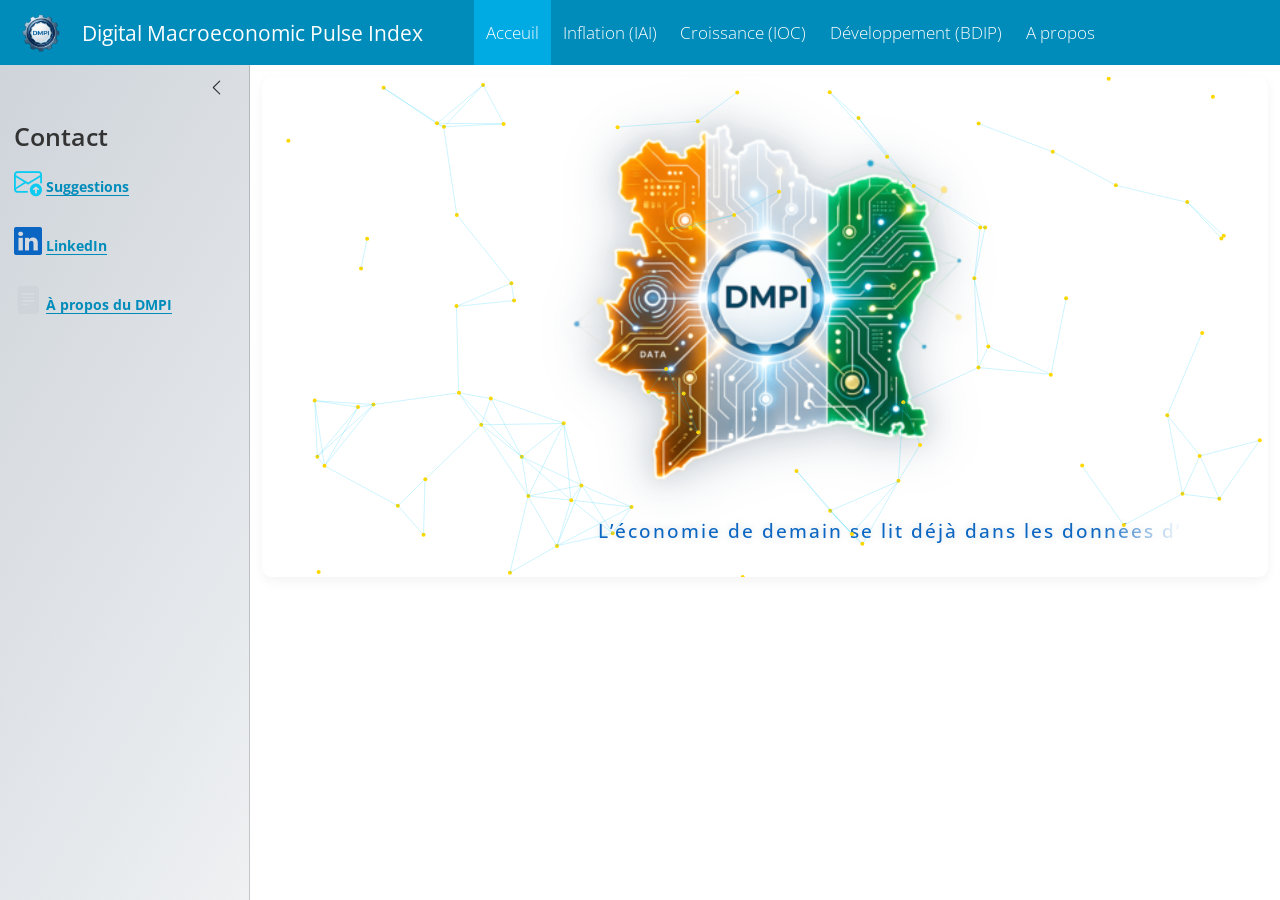
==== index.html @ 4a16c3e9 "Add files via upload" ====
<!DOCTYPE html>
<html xmlns="http://www.w3.org/1999/xhtml" lang="en" xml:lang="en"><head>

<meta charset="utf-8">
<meta name="generator" content="quarto-1.6.42">

<meta name="viewport" content="width=device-width, initial-scale=1.0, user-scalable=yes">


<title>Digital Macroeconomic Pulse Index</title>
<style>
code{white-space: pre-wrap;}
span.smallcaps{font-variant: small-caps;}
div.columns{display: flex; gap: min(4vw, 1.5em);}
div.column{flex: auto; overflow-x: auto;}
div.hanging-indent{margin-left: 1.5em; text-indent: -1.5em;}
ul.task-list{list-style: none;}
ul.task-list li input[type="checkbox"] {
  width: 0.8em;
  margin: 0 0.8em 0.2em -1em; /* quarto-specific, see https://github.com/quarto-dev/quarto-cli/issues/4556 */ 
  vertical-align: middle;
}
</style>


<script src="index_files/libs/clipboard/clipboard.min.js"></script>
<script src="index_files/libs/quarto-html/quarto.js"></script>
<script src="index_files/libs/quarto-html/popper.min.js"></script>
<script src="index_files/libs/quarto-html/tippy.umd.min.js"></script>
<script src="index_files/libs/quarto-html/anchor.min.js"></script>
<link href="index_files/libs/quarto-html/tippy.css" rel="stylesheet">
<link href="index_files/libs/quarto-html/quarto-syntax-highlighting-2f5df379a58b258e96c21c0638c20c03.css" rel="stylesheet" id="quarto-text-highlighting-styles">
<script src="index_files/libs/bootstrap/bootstrap.min.js"></script>
<link href="index_files/libs/bootstrap/bootstrap-icons.css" rel="stylesheet">
<link href="index_files/libs/bootstrap/bootstrap-1fe56d6693da723f97b913ef6987e799.min.css" rel="stylesheet" append-hash="true" id="quarto-bootstrap" data-mode="light">
<script src="index_files/libs/quarto-dashboard/quarto-dashboard.js"></script>
<script src="index_files/libs/quarto-dashboard/stickythead.js"></script>
<script src="index_files/libs/quarto-dashboard/datatables.min.js" kdttablesentinel="true"></script>
<script src="index_files/libs/quarto-dashboard/pdfmake.min.js" kdttablesentinel="true"></script>
<script src="index_files/libs/quarto-dashboard/vfs_fonts.js" kdttablesentinel="true"></script>
<script src="index_files/libs/quarto-dashboard/web-components.js" type="module"></script>
<script src="index_files/libs/quarto-dashboard/components.js"></script>
<link href="index_files/libs/quarto-dashboard/datatables.min.css" rel="stylesheet" kdttablesentinel="true">
<link href="index_files/libs/htmltools-fill-0.5.8.1/fill.css" rel="stylesheet">

<script src="index_files/libs/htmlwidgets-1.6.4/htmlwidgets.js"></script>

<script src="index_files/libs/plotly-binding-4.11.0/plotly.js"></script>

<script src="index_files/libs/typedarray-0.1/typedarray.min.js"></script>

<script src="index_files/libs/jquery-3.5.1/jquery.min.js"></script>

<link href="index_files/libs/crosstalk-1.2.2/css/crosstalk.min.css" rel="stylesheet">

<script src="index_files/libs/crosstalk-1.2.2/js/crosstalk.min.js"></script>

<link href="index_files/libs/plotly-htmlwidgets-css-2.11.1/plotly-htmlwidgets.css" rel="stylesheet">

<script src="index_files/libs/plotly-main-2.11.1/plotly-latest.min.js"></script>

<script src="index_files/libs/bslib-component-js-0.10.0/components.min.js"></script>

<script src="index_files/libs/bslib-component-js-0.10.0/web-components.min.js" type="module"></script>

<link href="index_files/libs/bslib-component-css-0.10.0/components.css" rel="stylesheet">

<script src="index_files/libs/bslib-tag-require-0.10.0/tag-require.js"></script>



<link rel="stylesheet" href="styles10.css">
</head>

<body class="quarto-dashboard dashboard-fill dashboard-sidebar fullcontent">

<header id="quarto-dashboard-header">
<nav class="navbar navbar-expand-md slim" data-bs-theme="dark">
  <div class="navbar-container container-fluid">
    <button class="navbar-toggler" type="button" data-bs-toggle="collapse" data-bs-target="#dashboard-collapse" aria-controls="dashboard-collapse" aria-expanded="false" aria-label="Toggle navigation">
      <span class="navbar-toggler-icon"></span>
    </button>    


    <div class="navbar-brand-container">       
    <a href="#"><img src="images/dpmicercle2_small.png" alt="" class="navbar-logo d-inline-block"></a>
      <div class="navbar-title">
        <div class="navbar-title-text"><a href="#">Digital Macroeconomic Pulse Index</a></div>
        
        
      </div>
    </div>
<div id="dashboard-collapse" class="navbar-collapse collapse"><ul class="navbar-nav navbar-nav-scroll me-auto" role="tablist"><li class="nav-item" role="presentation"><a id="tab-acceuil" class="nav-link active" data-bs-toggle="tab" role="tab" data-bs-target="#acceuil" data-scrolling="false" href="#acceuil" aria-controls="acceuil" aria-selected="true"><span class="nav-link-text">Acceuil</span></a></li><li class="nav-item" role="presentation"><a id="tab-inflation-iai" class="nav-link" data-bs-toggle="tab" role="tab" data-bs-target="#inflation-iai" data-scrolling="false" href="#inflation-iai" aria-controls="inflation-iai" aria-selected="false"><span class="nav-link-text">Inflation (IAI)</span></a></li><li class="nav-item" role="presentation"><a id="tab-croissance-ioc" class="nav-link" data-bs-toggle="tab" role="tab" data-bs-target="#croissance-ioc" data-scrolling="false" href="#croissance-ioc" aria-controls="croissance-ioc" aria-selected="false"><span class="nav-link-text">Croissance (IOC)</span></a></li><li class="nav-item" role="presentation"><a id="tab-développement-bdip" class="nav-link" data-bs-toggle="tab" role="tab" data-bs-target="#développement-bdip" data-scrolling="false" href="#développement-bdip" aria-controls="développement-bdip" aria-selected="false"><span class="nav-link-text">Développement (BDIP)</span></a></li><li class="nav-item" role="presentation"><a id="tab-a-propos" class="nav-link" data-bs-toggle="tab" role="tab" data-bs-target="#a-propos" data-scrolling="true" href="#a-propos" aria-controls="a-propos" aria-selected="false"><span class="nav-link-text">A propos</span></a></li></ul></div></div>
</nav>
</header>
<div class="page-layout-custom quarto-dashboard-content bslib-gap-spacing html-fill-container bslib-page-fill quarto-dashboard-pages">  

<div class="bslib-grid-item html-fill-item tab-content bslib-grid" data-layout="fill" style="display: grid; grid-template-rows: minmax(3em, 1fr); grid-auto-columns: minmax(0, 1fr);">
<div id="acceuil" class="dashboard-page tab-pane show active html-fill-item html-fill-container dashboard-sidebar-container" data-orientation="row" aria-labelledby="tab-acceuil">
<div class="bslib-sidebar-layout html-fill-item html-fill-container" data-bslib-sidebar-open="desktop" data-bslib-sidebar-init="true" data-bslib-sidebar-border="false" data-bslib-sidebar-border-radius="false"><div class="main html-fill-container html-fill-item"><div class="sidebar-content html-fill-item html-fill-container">
<div class="html-fill-item html-fill-container bslib-grid" style="display: grid; grid-template-columns: minmax(3em, 1fr);
grid-auto-rows: minmax(0, 1fr);">
<div class="html-fill-item html-fill-container bslib-grid" data-height="350px" style="display: grid; grid-template-rows: minmax(3em, 1fr); grid-auto-columns: minmax(0, 1fr);">
<div class="dmpi-network html-fill-item html-fill-container">

  <canvas id="network-canvas"></canvas>

  <div class="logo-box html-fill-item html-fill-container">
    <img src="images/dmpilogo211_small.png" class="dmpi-logo">

    <div class="title-container html-fill-item html-fill-container">
      <div class="dmpi-title html-fill-item html-fill-container">
         <span>L’économie de demain se lit déjà dans les données d’aujourd’hui.</span>
      </div>
    </div>

  </div>

</div>
</div>
</div>
</div></div><aside id="bslib-sidebar-1" class="sidebar html-fill-container html-fill-item"><div class="html-fill-item html-fill-container">
<section id="section" height="40%">
<div class="h3">

</div>
</section>
<section id="section-1" height="30%">
<div class="h3">

</div>
</section>
<section id="contact" height="30%">
<div class="h3">
Contact
</div>
<p><i class="bi bi-envelope-arrow-up"></i> <a href="mailto:tanoh.ghislain.gt@gmail.com"><strong>Suggestions</strong></a></p>
<p><i class="bi bi-linkedin"></i> <a href="https://www.linkedin.com/in/ghislain-tanoh-521a2967"><strong>LinkedIn</strong></a></p>
<p><i class="bi bi-file-text-fill"></i> <a href="apropos_DMPI.pdf"><strong>À propos du DMPI</strong></a></p>
</section>
</div></aside>
<button class="collapse-toggle" type="button" title="Toggle sidebar" aria-expanded="true" aria-controls="bslib-sidebar-1">
    <svg xmlns="http://www.w3.org/2000/svg" viewbox="0 0 16 16" class="bi bi-chevron-left collapse-icon" style="fill:currentColor;" aria-hidden="true" role="img">
      <path fill-rule="evenodd" d="M11.354 1.646a.5.5 0 0 1 0 .708L5.707 8l5.647 5.646a.5.5 0 0 1-.708.708l-6-6a.5.5 0 0 1 0-.708l6-6a.5.5 0 0 1 .708 0z"></path>
    </svg>
</button>
<script data-bslib-sidebar-init="">
bslib.Sidebar.initCollapsibleAll()
</script>
</div>
</div>
<div id="inflation-iai" class="dashboard-page tab-pane grid-skip html-fill-item html-fill-container" data-orientation="rows" aria-labelledby="tab-inflation-iai">
<div class="html-fill-item html-fill-container bslib-grid" style="display: grid; grid-template-rows: minmax(3em, 1fr); grid-auto-columns: minmax(0, 1fr);">
<div class="html-fill-item html-fill-container bslib-grid" style="display: grid; grid-template-columns: minmax(3em, 80fr) minmax(3em, 20fr);
grid-auto-rows: minmax(0, 1fr);">
<div class="html-fill-item html-fill-container bslib-grid" style="display: grid; grid-template-rows: minmax(3em, 50fr) minmax(3em, 50fr); grid-auto-columns: minmax(0, 1fr);">
<div class="html-fill-item html-fill-container bslib-grid" style="display: grid; grid-template-columns: minmax(3em, 1fr);
grid-auto-rows: minmax(0, 1fr);">
<div class="card cell html-fill-item html-fill-container bslib-card" data-bslib-card-init="" data-require-bs-caller="card()" data-full-screen="false">
<div class="card-body html-fill-item html-fill-container">
<div class="cell-output-display html-fill-item html-fill-container">
<div class="plotly html-widget html-fill-item html-fill-container" id="htmlwidget-0094b4e0131a98edb864" style="width:100%;height:406px;"></div>
<script type="application/json" data-for="htmlwidget-0094b4e0131a98edb864">{"x":{"data":[{"x":[16801,16848.379746835442,16895.759493670885,16943.139240506331,16990.518987341773,17037.898734177215,17085.278481012658,17132.6582278481,17180.037974683546,17227.417721518988,17274.797468354431,17322.177215189873,17369.556962025315,17416.936708860758,17464.316455696204,17511.696202531646,17559.075949367088,17606.455696202531,17653.835443037973,17701.215189873419,17748.594936708861,17795.974683544304,17843.354430379746,17890.734177215189,17938.113924050635,17985.493670886077,18032.873417721519,18080.253164556962,18127.632911392404,18175.012658227846,18222.392405063292,18269.772151898735,18317.151898734177,18364.531645569619,18411.911392405062,18459.291139240508,18506.67088607595,18554.050632911392,18601.430379746835,18648.810126582277,18696.189873417723,18743.569620253165,18790.949367088608,18838.32911392405,18885.708860759492,18933.088607594938,18980.468354430381,19027.848101265823,19075.227848101265,19122.607594936708,19169.987341772154,19217.367088607596,19264.746835443038,19312.126582278481,19359.506329113923,19406.886075949365,19454.265822784811,19501.645569620254,19549.025316455696,19596.405063291139,19643.784810126581,19691.164556962023,19738.544303797469,19785.924050632912,19833.303797468354,19880.683544303796,19928.063291139239,19975.443037974685,20022.822784810127,20070.202531645569,20117.582278481012,20164.962025316454,20212.3417721519,20259.721518987342,20307.101265822785,20354.481012658227,20401.860759493669,20449.240506329115,20496.620253164558,20544],"y":[5.7474517924792021,5.4247024667768544,5.1169492436575092,4.8246520802154897,4.5482709335451919,4.2882657607409369,4.0450965188970764,3.8192231651079567,3.6111056564679087,3.4212039500713138,3.2498729740949459,3.0961254163062484,2.9590822725699053,2.8380818339297589,2.7324623914296398,2.6415622361134052,2.5647196590248864,2.5012729512079228,2.4505604037063562,2.4119203075640225,2.3918214652727232,2.4046801658543937,2.4462071938748191,2.5112857882998321,2.5947991880952745,2.6916306322269676,2.7966633596607506,2.9047806093624575,3.0108656202979218,3.1098016314329784,3.2024807224229797,3.3264160670634353,3.4814514952513891,3.6583572319686075,3.8479035021968557,4.0408605309179153,4.2279985431135216,4.4000877637654554,4.5478984178554835,4.6622007303653703,4.7636610761431344,4.9046419537763075,5.0719650562107548,5.2501595473082352,5.4237545909305034,5.5772793509393273,5.6952629911964392,5.7622346755636054,5.762723567902583,5.6812588320751294,5.503656380557076,5.2348883799883783,4.8943119729734699,4.5016066526524199,4.076451912165302,3.6385272446521859,3.2075121432531164,2.8030861011082289,2.4449286113575646,2.1527191671411949,1.9027852688957274,1.6418490760636801,1.371751042178718,1.0948044200369236,0.8133224624343165,0.52961842216693722,0.24600555203082608,-0.035202895177998905,-0.31169366666345288,-0.58115350962951806,-0.84118324838692338,-1.0906838712197784,-1.3308584702789641,-1.5630430346433564,-1.7885735533918872,-2.0087860156034689,-2.2250164103570143,-2.4386007267314529,-2.6508749538056655,-2.8631750806585798],"text":["date: 16801.00<br />GA_calc:  5.7474518<br />colour: Tendance de l'IAI calculé","date: 16848.38<br />GA_calc:  5.4247025<br />colour: Tendance de l'IAI calculé","date: 16895.76<br />GA_calc:  5.1169492<br />colour: Tendance de l'IAI calculé","date: 16943.14<br />GA_calc:  4.8246521<br />colour: Tendance de l'IAI calculé","date: 16990.52<br />GA_calc:  4.5482709<br />colour: Tendance de l'IAI calculé","date: 17037.90<br />GA_calc:  4.2882658<br />colour: Tendance de l'IAI calculé","date: 17085.28<br />GA_calc:  4.0450965<br />colour: Tendance de l'IAI calculé","date: 17132.66<br />GA_calc:  3.8192232<br />colour: Tendance de l'IAI calculé","date: 17180.04<br />GA_calc:  3.6111057<br />colour: Tendance de l'IAI calculé","date: 17227.42<br />GA_calc:  3.4212040<br />colour: Tendance de l'IAI calculé","date: 17274.80<br />GA_calc:  3.2498730<br />colour: Tendance de l'IAI calculé","date: 17322.18<br />GA_calc:  3.0961254<br />colour: Tendance de l'IAI calculé","date: 17369.56<br />GA_calc:  2.9590823<br />colour: Tendance de l'IAI calculé","date: 17416.94<br />GA_calc:  2.8380818<br />colour: Tendance de l'IAI calculé","date: 17464.32<br />GA_calc:  2.7324624<br />colour: Tendance de l'IAI calculé","date: 17511.70<br />GA_calc:  2.6415622<br />colour: Tendance de l'IAI calculé","date: 17559.08<br />GA_calc:  2.5647197<br />colour: Tendance de l'IAI calculé","date: 17606.46<br />GA_calc:  2.5012730<br />colour: Tendance de l'IAI calculé","date: 17653.84<br />GA_calc:  2.4505604<br />colour: Tendance de l'IAI calculé","date: 17701.22<br />GA_calc:  2.4119203<br />colour: Tendance de l'IAI calculé","date: 17748.59<br />GA_calc:  2.3918215<br />colour: Tendance de l'IAI calculé","date: 17795.97<br />GA_calc:  2.4046802<br />colour: Tendance de l'IAI calculé","date: 17843.35<br />GA_calc:  2.4462072<br />colour: Tendance de l'IAI calculé","date: 17890.73<br />GA_calc:  2.5112858<br />colour: Tendance de l'IAI calculé","date: 17938.11<br />GA_calc:  2.5947992<br />colour: Tendance de l'IAI calculé","date: 17985.49<br />GA_calc:  2.6916306<br />colour: Tendance de l'IAI calculé","date: 18032.87<br />GA_calc:  2.7966634<br />colour: Tendance de l'IAI calculé","date: 18080.25<br />GA_calc:  2.9047806<br />colour: Tendance de l'IAI calculé","date: 18127.63<br />GA_calc:  3.0108656<br />colour: Tendance de l'IAI calculé","date: 18175.01<br />GA_calc:  3.1098016<br />colour: Tendance de l'IAI calculé","date: 18222.39<br />GA_calc:  3.2024807<br />colour: Tendance de l'IAI calculé","date: 18269.77<br />GA_calc:  3.3264161<br />colour: Tendance de l'IAI calculé","date: 18317.15<br />GA_calc:  3.4814515<br />colour: Tendance de l'IAI calculé","date: 18364.53<br />GA_calc:  3.6583572<br />colour: Tendance de l'IAI calculé","date: 18411.91<br />GA_calc:  3.8479035<br />colour: Tendance de l'IAI calculé","date: 18459.29<br />GA_calc:  4.0408605<br />colour: Tendance de l'IAI calculé","date: 18506.67<br />GA_calc:  4.2279985<br />colour: Tendance de l'IAI calculé","date: 18554.05<br />GA_calc:  4.4000878<br />colour: Tendance de l'IAI calculé","date: 18601.43<br />GA_calc:  4.5478984<br />colour: Tendance de l'IAI calculé","date: 18648.81<br />GA_calc:  4.6622007<br />colour: Tendance de l'IAI calculé","date: 18696.19<br />GA_calc:  4.7636611<br />colour: Tendance de l'IAI calculé","date: 18743.57<br />GA_calc:  4.9046420<br />colour: Tendance de l'IAI calculé","date: 18790.95<br />GA_calc:  5.0719651<br />colour: Tendance de l'IAI calculé","date: 18838.33<br />GA_calc:  5.2501595<br />colour: Tendance de l'IAI calculé","date: 18885.71<br />GA_calc:  5.4237546<br />colour: Tendance de l'IAI calculé","date: 18933.09<br />GA_calc:  5.5772794<br />colour: Tendance de l'IAI calculé","date: 18980.47<br />GA_calc:  5.6952630<br />colour: Tendance de l'IAI calculé","date: 19027.85<br />GA_calc:  5.7622347<br />colour: Tendance de l'IAI calculé","date: 19075.23<br />GA_calc:  5.7627236<br />colour: Tendance de l'IAI calculé","date: 19122.61<br />GA_calc:  5.6812588<br />colour: Tendance de l'IAI calculé","date: 19169.99<br />GA_calc:  5.5036564<br />colour: Tendance de l'IAI calculé","date: 19217.37<br />GA_calc:  5.2348884<br />colour: Tendance de l'IAI calculé","date: 19264.75<br />GA_calc:  4.8943120<br />colour: Tendance de l'IAI calculé","date: 19312.13<br />GA_calc:  4.5016067<br />colour: Tendance de l'IAI calculé","date: 19359.51<br />GA_calc:  4.0764519<br />colour: Tendance de l'IAI calculé","date: 19406.89<br />GA_calc:  3.6385272<br />colour: Tendance de l'IAI calculé","date: 19454.27<br />GA_calc:  3.2075121<br />colour: Tendance de l'IAI calculé","date: 19501.65<br />GA_calc:  2.8030861<br />colour: Tendance de l'IAI calculé","date: 19549.03<br />GA_calc:  2.4449286<br />colour: Tendance de l'IAI calculé","date: 19596.41<br />GA_calc:  2.1527192<br />colour: Tendance de l'IAI calculé","date: 19643.78<br />GA_calc:  1.9027853<br />colour: Tendance de l'IAI calculé","date: 19691.16<br />GA_calc:  1.6418491<br />colour: Tendance de l'IAI calculé","date: 19738.54<br />GA_calc:  1.3717510<br />colour: Tendance de l'IAI calculé","date: 19785.92<br />GA_calc:  1.0948044<br />colour: Tendance de l'IAI calculé","date: 19833.30<br />GA_calc:  0.8133225<br />colour: Tendance de l'IAI calculé","date: 19880.68<br />GA_calc:  0.5296184<br />colour: Tendance de l'IAI calculé","date: 19928.06<br />GA_calc:  0.2460056<br />colour: Tendance de l'IAI calculé","date: 19975.44<br />GA_calc: -0.0352029<br />colour: Tendance de l'IAI calculé","date: 20022.82<br />GA_calc: -0.3116937<br />colour: Tendance de l'IAI calculé","date: 20070.20<br />GA_calc: -0.5811535<br />colour: Tendance de l'IAI calculé","date: 20117.58<br />GA_calc: -0.8411832<br />colour: Tendance de l'IAI calculé","date: 20164.96<br />GA_calc: -1.0906839<br />colour: Tendance de l'IAI calculé","date: 20212.34<br />GA_calc: -1.3308585<br />colour: Tendance de l'IAI calculé","date: 20259.72<br />GA_calc: -1.5630430<br />colour: Tendance de l'IAI calculé","date: 20307.10<br />GA_calc: -1.7885736<br />colour: Tendance de l'IAI calculé","date: 20354.48<br />GA_calc: -2.0087860<br />colour: Tendance de l'IAI calculé","date: 20401.86<br />GA_calc: -2.2250164<br />colour: Tendance de l'IAI calculé","date: 20449.24<br />GA_calc: -2.4386007<br />colour: Tendance de l'IAI calculé","date: 20496.62<br />GA_calc: -2.6508750<br />colour: Tendance de l'IAI calculé","date: 20544.00<br />GA_calc: -2.8631751<br />colour: Tendance de l'IAI calculé"],"type":"scatter","mode":"lines","name":"Tendance de l'IAI calculé","line":{"width":3.0236220472440949,"color":"rgba(140,38,75,1)","dash":"dashdot"},"hoveron":"points","legendgroup":"Tendance de l'IAI calculé","showlegend":true,"xaxis":"x","yaxis":"y","hoverinfo":"text","frame":null,"hovertemplate":"%{y:.1f} <extra><\/extra>"},{"x":[16801,16832,16861,16892,16922,16953,16983,17014,17045,17075,17106,17136,17167,17198,17226,17257,17287,17318,17348,17379,17410,17440,17471,17501,17532,17563,17591,17622,17652,17683,17713,17744,17775,17805,17836,17866,17897,17928,17956,17987,18017,18048,18078,18109,18140,18170,18201,18231,18262,18293,18322,18353,18383,18414,18444,18475,18506,18536,18567,18597,18628,18659,18687,18718,18748,18779,18809,18840,18871,18901,18932,18962,18993,19024,19052,19083,19113,19144,19174,19205,19236,19266,19297,19327,19358,19389,19417,19448,19478,19509,19539,19570,19601,19631,19662,19692,19723,19754,19783,19814,19844,19875,19905,19936,19967,19997,20028,20058,20089,20120,20148,20179,20209,20240,20270,20301,20332,20362,20393,20423,20454,20485,20513,20544],"y":[0.29152,0.86007999999999996,0.89183000000000001,2.0318000000000001,2.30945,0.86560999999999999,0.42043000000000003,-0.43035000000000001,0.65022000000000002,0.58687999999999996,0.37119000000000002,-0.21937999999999999,0.49393999999999999,0.62334000000000001,0.29021000000000002,-0.62466999999999995,-1.43926,-0.39563999999999999,0.32473000000000002,0.80384,1.41584,1.21221,0.94840999999999998,1.24614,0.57010000000000005,0.45569999999999999,0.33195000000000002,0.42720999999999998,0.71494000000000002,0.74777000000000005,0.41136,0.84624999999999995,0.65122999999999998,0.91508,0.81427000000000005,0.60216000000000003,0.76593999999999995,0.34759000000000001,0.57799,0.74046000000000001,0.84560999999999997,1.24281,1.1791400000000001,0.40027000000000001,0.50580999999999998,0.26939000000000002,1.24997,1.5660400000000001,1.99257,2.5718999999999999,2.4255100000000001,2.3481800000000002,2.3005200000000001,2.8090700000000002,2.734,2.7312799999999999,1.9259299999999999,3.0604800000000001,1.7417400000000001,2.3115199999999998,2.2877399999999999,3.2306900000000001,3.3386800000000001,3.8999000000000001,4.1821799999999998,3.54067,3.9207000000000001,4.7190799999999999,5.2137399999999996,4.4731300000000003,5.4987199999999996,5.5789200000000001,5.6015800000000002,4.5857700000000001,4.48001,4.02339,3.5209600000000001,5.4164099999999999,5.4109699999999998,6.1703000000000001,6.2797200000000002,6.33866,5.7314800000000004,5.2119200000000001,4.7969499999999998,4.8557300000000003,5.2151800000000001,5.2259000000000002,4.7910000000000004,4.1427199999999997,4.5551300000000001,3.6242999999999999,4.2320000000000002,3.5722700000000001,3.6672899999999999,3.86429,3.07531,3.5312800000000002,3.76823,3.6414200000000001,4.9219299999999997,4.0139800000000001,3.9681099999999998,4.5208700000000004,2.7791999999999999,2.6232500000000001,2.5457700000000001,2.0682399999999999,1.728247324,0.73303596299999996,0.51343259900000005,0.75853345500000002,-0.140876062,-0.56793215399999997,-0.84572246799999995,0.060112533000000003,-0.210684186,0.32343482699999998,0.040059998999999999,0.060100000000000001,1.4149,1.8878999999999999,1.973906945,1.3835082000000001],"text":["date: 2016-01-01<br />GA_off:  0.29152000<br />colour: Inflation officielle (ANStat-Côte d'Ivoire)","date: 2016-02-01<br />GA_off:  0.86008000<br />colour: Inflation officielle (ANStat-Côte d'Ivoire)","date: 2016-03-01<br />GA_off:  0.89183000<br />colour: Inflation officielle (ANStat-Côte d'Ivoire)","date: 2016-04-01<br />GA_off:  2.03180000<br />colour: Inflation officielle (ANStat-Côte d'Ivoire)","date: 2016-05-01<br />GA_off:  2.30945000<br />colour: Inflation officielle (ANStat-Côte d'Ivoire)","date: 2016-06-01<br />GA_off:  0.86561000<br />colour: Inflation officielle (ANStat-Côte d'Ivoire)","date: 2016-07-01<br />GA_off:  0.42043000<br />colour: Inflation officielle (ANStat-Côte d'Ivoire)","date: 2016-08-01<br />GA_off: -0.43035000<br />colour: Inflation officielle (ANStat-Côte d'Ivoire)","date: 2016-09-01<br />GA_off:  0.65022000<br />colour: Inflation officielle (ANStat-Côte d'Ivoire)","date: 2016-10-01<br />GA_off:  0.58688000<br />colour: Inflation officielle (ANStat-Côte d'Ivoire)","date: 2016-11-01<br />GA_off:  0.37119000<br />colour: Inflation officielle (ANStat-Côte d'Ivoire)","date: 2016-12-01<br />GA_off: -0.21938000<br />colour: Inflation officielle (ANStat-Côte d'Ivoire)","date: 2017-01-01<br />GA_off:  0.49394000<br />colour: Inflation officielle (ANStat-Côte d'Ivoire)","date: 2017-02-01<br />GA_off:  0.62334000<br />colour: Inflation officielle (ANStat-Côte d'Ivoire)","date: 2017-03-01<br />GA_off:  0.29021000<br />colour: Inflation officielle (ANStat-Côte d'Ivoire)","date: 2017-04-01<br />GA_off: -0.62467000<br />colour: Inflation officielle (ANStat-Côte d'Ivoire)","date: 2017-05-01<br />GA_off: -1.43926000<br />colour: Inflation officielle (ANStat-Côte d'Ivoire)","date: 2017-06-01<br />GA_off: -0.39564000<br />colour: Inflation officielle (ANStat-Côte d'Ivoire)","date: 2017-07-01<br />GA_off:  0.32473000<br />colour: Inflation officielle (ANStat-Côte d'Ivoire)","date: 2017-08-01<br />GA_off:  0.80384000<br />colour: Inflation officielle (ANStat-Côte d'Ivoire)","date: 2017-09-01<br />GA_off:  1.41584000<br />colour: Inflation officielle (ANStat-Côte d'Ivoire)","date: 2017-10-01<br />GA_off:  1.21221000<br />colour: Inflation officielle (ANStat-Côte d'Ivoire)","date: 2017-11-01<br />GA_off:  0.94841000<br />colour: Inflation officielle (ANStat-Côte d'Ivoire)","date: 2017-12-01<br />GA_off:  1.24614000<br />colour: Inflation officielle (ANStat-Côte d'Ivoire)","date: 2018-01-01<br />GA_off:  0.57010000<br />colour: Inflation officielle (ANStat-Côte d'Ivoire)","date: 2018-02-01<br />GA_off:  0.45570000<br />colour: Inflation officielle (ANStat-Côte d'Ivoire)","date: 2018-03-01<br />GA_off:  0.33195000<br />colour: Inflation officielle (ANStat-Côte d'Ivoire)","date: 2018-04-01<br />GA_off:  0.42721000<br />colour: Inflation officielle (ANStat-Côte d'Ivoire)","date: 2018-05-01<br />GA_off:  0.71494000<br />colour: Inflation officielle (ANStat-Côte d'Ivoire)","date: 2018-06-01<br />GA_off:  0.74777000<br />colour: Inflation officielle (ANStat-Côte d'Ivoire)","date: 2018-07-01<br />GA_off:  0.41136000<br />colour: Inflation officielle (ANStat-Côte d'Ivoire)","date: 2018-08-01<br />GA_off:  0.84625000<br />colour: Inflation officielle (ANStat-Côte d'Ivoire)","date: 2018-09-01<br />GA_off:  0.65123000<br />colour: Inflation officielle (ANStat-Côte d'Ivoire)","date: 2018-10-01<br />GA_off:  0.91508000<br />colour: Inflation officielle (ANStat-Côte d'Ivoire)","date: 2018-11-01<br />GA_off:  0.81427000<br />colour: Inflation officielle (ANStat-Côte d'Ivoire)","date: 2018-12-01<br />GA_off:  0.60216000<br />colour: Inflation officielle (ANStat-Côte d'Ivoire)","date: 2019-01-01<br />GA_off:  0.76594000<br />colour: Inflation officielle (ANStat-Côte d'Ivoire)","date: 2019-02-01<br />GA_off:  0.34759000<br />colour: Inflation officielle (ANStat-Côte d'Ivoire)","date: 2019-03-01<br />GA_off:  0.57799000<br />colour: Inflation officielle (ANStat-Côte d'Ivoire)","date: 2019-04-01<br />GA_off:  0.74046000<br />colour: Inflation officielle (ANStat-Côte d'Ivoire)","date: 2019-05-01<br />GA_off:  0.84561000<br />colour: Inflation officielle (ANStat-Côte d'Ivoire)","date: 2019-06-01<br />GA_off:  1.24281000<br />colour: Inflation officielle (ANStat-Côte d'Ivoire)","date: 2019-07-01<br />GA_off:  1.17914000<br />colour: Inflation officielle (ANStat-Côte d'Ivoire)","date: 2019-08-01<br />GA_off:  0.40027000<br />colour: Inflation officielle (ANStat-Côte d'Ivoire)","date: 2019-09-01<br />GA_off:  0.50581000<br />colour: Inflation officielle (ANStat-Côte d'Ivoire)","date: 2019-10-01<br />GA_off:  0.26939000<br />colour: Inflation officielle (ANStat-Côte d'Ivoire)","date: 2019-11-01<br />GA_off:  1.24997000<br />colour: Inflation officielle (ANStat-Côte d'Ivoire)","date: 2019-12-01<br />GA_off:  1.56604000<br />colour: Inflation officielle (ANStat-Côte d'Ivoire)","date: 2020-01-01<br />GA_off:  1.99257000<br />colour: Inflation officielle (ANStat-Côte d'Ivoire)","date: 2020-02-01<br />GA_off:  2.57190000<br />colour: Inflation officielle (ANStat-Côte d'Ivoire)","date: 2020-03-01<br />GA_off:  2.42551000<br />colour: Inflation officielle (ANStat-Côte d'Ivoire)","date: 2020-04-01<br />GA_off:  2.34818000<br />colour: Inflation officielle (ANStat-Côte d'Ivoire)","date: 2020-05-01<br />GA_off:  2.30052000<br />colour: Inflation officielle (ANStat-Côte d'Ivoire)","date: 2020-06-01<br />GA_off:  2.80907000<br />colour: Inflation officielle (ANStat-Côte d'Ivoire)","date: 2020-07-01<br />GA_off:  2.73400000<br />colour: Inflation officielle (ANStat-Côte d'Ivoire)","date: 2020-08-01<br />GA_off:  2.73128000<br />colour: Inflation officielle (ANStat-Côte d'Ivoire)","date: 2020-09-01<br />GA_off:  1.92593000<br />colour: Inflation officielle (ANStat-Côte d'Ivoire)","date: 2020-10-01<br />GA_off:  3.06048000<br />colour: Inflation officielle (ANStat-Côte d'Ivoire)","date: 2020-11-01<br />GA_off:  1.74174000<br />colour: Inflation officielle (ANStat-Côte d'Ivoire)","date: 2020-12-01<br />GA_off:  2.31152000<br />colour: Inflation officielle (ANStat-Côte d'Ivoire)","date: 2021-01-01<br />GA_off:  2.28774000<br />colour: Inflation officielle (ANStat-Côte d'Ivoire)","date: 2021-02-01<br />GA_off:  3.23069000<br />colour: Inflation officielle (ANStat-Côte d'Ivoire)","date: 2021-03-01<br />GA_off:  3.33868000<br />colour: Inflation officielle (ANStat-Côte d'Ivoire)","date: 2021-04-01<br />GA_off:  3.89990000<br />colour: Inflation officielle (ANStat-Côte d'Ivoire)","date: 2021-05-01<br />GA_off:  4.18218000<br />colour: Inflation officielle (ANStat-Côte d'Ivoire)","date: 2021-06-01<br />GA_off:  3.54067000<br />colour: Inflation officielle (ANStat-Côte d'Ivoire)","date: 2021-07-01<br />GA_off:  3.92070000<br />colour: Inflation officielle (ANStat-Côte d'Ivoire)","date: 2021-08-01<br />GA_off:  4.71908000<br />colour: Inflation officielle (ANStat-Côte d'Ivoire)","date: 2021-09-01<br />GA_off:  5.21374000<br />colour: Inflation officielle (ANStat-Côte d'Ivoire)","date: 2021-10-01<br />GA_off:  4.47313000<br />colour: Inflation officielle (ANStat-Côte d'Ivoire)","date: 2021-11-01<br />GA_off:  5.49872000<br />colour: Inflation officielle (ANStat-Côte d'Ivoire)","date: 2021-12-01<br />GA_off:  5.57892000<br />colour: Inflation officielle (ANStat-Côte d'Ivoire)","date: 2022-01-01<br />GA_off:  5.60158000<br />colour: Inflation officielle (ANStat-Côte d'Ivoire)","date: 2022-02-01<br />GA_off:  4.58577000<br />colour: Inflation officielle (ANStat-Côte d'Ivoire)","date: 2022-03-01<br />GA_off:  4.48001000<br />colour: Inflation officielle (ANStat-Côte d'Ivoire)","date: 2022-04-01<br />GA_off:  4.02339000<br />colour: Inflation officielle (ANStat-Côte d'Ivoire)","date: 2022-05-01<br />GA_off:  3.52096000<br />colour: Inflation officielle (ANStat-Côte d'Ivoire)","date: 2022-06-01<br />GA_off:  5.41641000<br />colour: Inflation officielle (ANStat-Côte d'Ivoire)","date: 2022-07-01<br />GA_off:  5.41097000<br />colour: Inflation officielle (ANStat-Côte d'Ivoire)","date: 2022-08-01<br />GA_off:  6.17030000<br />colour: Inflation officielle (ANStat-Côte d'Ivoire)","date: 2022-09-01<br />GA_off:  6.27972000<br />colour: Inflation officielle (ANStat-Côte d'Ivoire)","date: 2022-10-01<br />GA_off:  6.33866000<br />colour: Inflation officielle (ANStat-Côte d'Ivoire)","date: 2022-11-01<br />GA_off:  5.73148000<br />colour: Inflation officielle (ANStat-Côte d'Ivoire)","date: 2022-12-01<br />GA_off:  5.21192000<br />colour: Inflation officielle (ANStat-Côte d'Ivoire)","date: 2023-01-01<br />GA_off:  4.79695000<br />colour: Inflation officielle (ANStat-Côte d'Ivoire)","date: 2023-02-01<br />GA_off:  4.85573000<br />colour: Inflation officielle (ANStat-Côte d'Ivoire)","date: 2023-03-01<br />GA_off:  5.21518000<br />colour: Inflation officielle (ANStat-Côte d'Ivoire)","date: 2023-04-01<br />GA_off:  5.22590000<br />colour: Inflation officielle (ANStat-Côte d'Ivoire)","date: 2023-05-01<br />GA_off:  4.79100000<br />colour: Inflation officielle (ANStat-Côte d'Ivoire)","date: 2023-06-01<br />GA_off:  4.14272000<br />colour: Inflation officielle (ANStat-Côte d'Ivoire)","date: 2023-07-01<br />GA_off:  4.55513000<br />colour: Inflation officielle (ANStat-Côte d'Ivoire)","date: 2023-08-01<br />GA_off:  3.62430000<br />colour: Inflation officielle (ANStat-Côte d'Ivoire)","date: 2023-09-01<br />GA_off:  4.23200000<br />colour: Inflation officielle (ANStat-Côte d'Ivoire)","date: 2023-10-01<br />GA_off:  3.57227000<br />colour: Inflation officielle (ANStat-Côte d'Ivoire)","date: 2023-11-01<br />GA_off:  3.66729000<br />colour: Inflation officielle (ANStat-Côte d'Ivoire)","date: 2023-12-01<br />GA_off:  3.86429000<br />colour: Inflation officielle (ANStat-Côte d'Ivoire)","date: 2024-01-01<br />GA_off:  3.07531000<br />colour: Inflation officielle (ANStat-Côte d'Ivoire)","date: 2024-02-01<br />GA_off:  3.53128000<br />colour: Inflation officielle (ANStat-Côte d'Ivoire)","date: 2024-03-01<br />GA_off:  3.76823000<br />colour: Inflation officielle (ANStat-Côte d'Ivoire)","date: 2024-04-01<br />GA_off:  3.64142000<br />colour: Inflation officielle (ANStat-Côte d'Ivoire)","date: 2024-05-01<br />GA_off:  4.92193000<br />colour: Inflation officielle (ANStat-Côte d'Ivoire)","date: 2024-06-01<br />GA_off:  4.01398000<br />colour: Inflation officielle (ANStat-Côte d'Ivoire)","date: 2024-07-01<br />GA_off:  3.96811000<br />colour: Inflation officielle (ANStat-Côte d'Ivoire)","date: 2024-08-01<br />GA_off:  4.52087000<br />colour: Inflation officielle (ANStat-Côte d'Ivoire)","date: 2024-09-01<br />GA_off:  2.77920000<br />colour: Inflation officielle (ANStat-Côte d'Ivoire)","date: 2024-10-01<br />GA_off:  2.62325000<br />colour: Inflation officielle (ANStat-Côte d'Ivoire)","date: 2024-11-01<br />GA_off:  2.54577000<br />colour: Inflation officielle (ANStat-Côte d'Ivoire)","date: 2024-12-01<br />GA_off:  2.06824000<br />colour: Inflation officielle (ANStat-Côte d'Ivoire)","date: 2025-01-01<br />GA_off:  1.72824732<br />colour: Inflation officielle (ANStat-Côte d'Ivoire)","date: 2025-02-01<br />GA_off:  0.73303596<br />colour: Inflation officielle (ANStat-Côte d'Ivoire)","date: 2025-03-01<br />GA_off:  0.51343260<br />colour: Inflation officielle (ANStat-Côte d'Ivoire)","date: 2025-04-01<br />GA_off:  0.75853346<br />colour: Inflation officielle (ANStat-Côte d'Ivoire)","date: 2025-05-01<br />GA_off: -0.14087606<br />colour: Inflation officielle (ANStat-Côte d'Ivoire)","date: 2025-06-01<br />GA_off: -0.56793215<br />colour: Inflation officielle (ANStat-Côte d'Ivoire)","date: 2025-07-01<br />GA_off: -0.84572247<br />colour: Inflation officielle (ANStat-Côte d'Ivoire)","date: 2025-08-01<br />GA_off:  0.06011253<br />colour: Inflation officielle (ANStat-Côte d'Ivoire)","date: 2025-09-01<br />GA_off: -0.21068419<br />colour: Inflation officielle (ANStat-Côte d'Ivoire)","date: 2025-10-01<br />GA_off:  0.32343483<br />colour: Inflation officielle (ANStat-Côte d'Ivoire)","date: 2025-11-01<br />GA_off:  0.04006000<br />colour: Inflation officielle (ANStat-Côte d'Ivoire)","date: 2025-12-01<br />GA_off:  0.06010000<br />colour: Inflation officielle (ANStat-Côte d'Ivoire)","date: 2026-01-01<br />GA_off:  1.41490000<br />colour: Inflation officielle (ANStat-Côte d'Ivoire)","date: 2026-02-01<br />GA_off:  1.88790000<br />colour: Inflation officielle (ANStat-Côte d'Ivoire)","date: 2026-03-01<br />GA_off:  1.97390694<br />colour: Inflation officielle (ANStat-Côte d'Ivoire)","date: 2026-04-01<br />GA_off:  1.38350820<br />colour: Inflation officielle (ANStat-Côte d'Ivoire)"],"type":"scatter","mode":"lines","line":{"width":3.7795275590551185,"color":"rgba(31,114,155,1)","dash":"solid"},"hoveron":"points","name":"Inflation officielle (ANStat-Côte d'Ivoire)","legendgroup":"Inflation officielle (ANStat-Côte d'Ivoire)","showlegend":true,"xaxis":"x","yaxis":"y","hoverinfo":"text","frame":null,"hovertemplate":"%{y:.1f} <extra><\/extra>"},{"x":[16801,16848.379746835442,16895.759493670885,16943.139240506331,16990.518987341773,17037.898734177215,17085.278481012658,17132.6582278481,17180.037974683546,17227.417721518988,17274.797468354431,17322.177215189873,17369.556962025315,17416.936708860758,17464.316455696204,17511.696202531646,17559.075949367088,17606.455696202531,17653.835443037973,17701.215189873419,17748.594936708861,17795.974683544304,17843.354430379746,17890.734177215189,17938.113924050635,17985.493670886077,18032.873417721519,18080.253164556962,18127.632911392404,18175.012658227846,18222.392405063292,18269.772151898735,18317.151898734177,18364.531645569619,18411.911392405062,18459.291139240508,18506.67088607595,18554.050632911392,18601.430379746835,18648.810126582277,18696.189873417723,18743.569620253165,18790.949367088608,18838.32911392405,18885.708860759492,18933.088607594938,18980.468354430381,19027.848101265823,19075.227848101265,19122.607594936708,19169.987341772154,19217.367088607596,19264.746835443038,19312.126582278481,19359.506329113923,19406.886075949365,19454.265822784811,19501.645569620254,19549.025316455696,19596.405063291139,19643.784810126581,19691.164556962023,19738.544303797469,19785.924050632912,19833.303797468354,19880.683544303796,19928.063291139239,19975.443037974685,20022.822784810127,20070.202531645569,20117.582278481012,20164.962025316454,20212.3417721519,20259.721518987342,20307.101265822785,20354.481012658227,20401.860759493669,20449.240506329115,20496.620253164558,20544],"y":[0.99333597640330495,0.89700672469726506,0.80855619959760272,0.72801399275058531,0.65540969580249941,0.59077290039961194,0.53413319818819671,0.48552018081452741,0.44496343992487497,0.41249256716551935,0.38816017417503629,0.37219052609830405,0.36454341289347575,0.36510575567843107,0.37376447557105069,0.39040649368921299,0.41491873115079786,0.44718810907368489,0.48710154857575411,0.53454597077488863,0.59036472126432826,0.65649718636909427,0.7324018769171361,0.81742690986359434,0.91092040216361714,1.0122304707723306,1.1207052326448825,1.2356928047364133,1.3565413040020633,1.4825988473969736,1.61673600206677,1.7815174661028543,1.9744017699937637,2.1872751465676314,2.4120238286525897,2.640534049076789,2.8646920406683272,3.0763840362553543,3.2674962686660023,3.4299149707284049,3.5761543688069373,3.7431385912793456,3.9247759110425431,4.1134296578853959,4.3014631615967627,4.4812397519655214,4.6451227587805075,4.7854755118305956,4.8946613409046495,4.9650435757915314,4.9928687692861349,4.9937250071009194,4.9720915295373924,4.9301497583788887,4.8700811154087518,4.7940670224103163,4.704288901166918,4.6029281734619092,4.492166261078621,4.3741845858003936,4.2465766915406737,4.1037988540726911,3.9461377041139758,3.7739298971839288,3.5875120888019114,3.3872209344872961,3.173393089759458,2.9463652101377518,2.7064739511415863,2.4540559682903194,2.1893710255475538,1.912227955274787,1.6224405528908599,1.3198426806593924,1.0042682008439385,0.67555097570807265,0.33352486751537086,-0.021976261470620206,-0.39111854898627085,-0.77406813276803232],"text":["date: 16801.00<br />GA_off:  0.99333598<br />colour: Inflation officielle (ANStat-Côte d'Ivoire)","date: 16848.38<br />GA_off:  0.89700672<br />colour: Inflation officielle (ANStat-Côte d'Ivoire)","date: 16895.76<br />GA_off:  0.80855620<br />colour: Inflation officielle (ANStat-Côte d'Ivoire)","date: 16943.14<br />GA_off:  0.72801399<br />colour: Inflation officielle (ANStat-Côte d'Ivoire)","date: 16990.52<br />GA_off:  0.65540970<br />colour: Inflation officielle (ANStat-Côte d'Ivoire)","date: 17037.90<br />GA_off:  0.59077290<br />colour: Inflation officielle (ANStat-Côte d'Ivoire)","date: 17085.28<br />GA_off:  0.53413320<br />colour: Inflation officielle (ANStat-Côte d'Ivoire)","date: 17132.66<br />GA_off:  0.48552018<br />colour: Inflation officielle (ANStat-Côte d'Ivoire)","date: 17180.04<br />GA_off:  0.44496344<br />colour: Inflation officielle (ANStat-Côte d'Ivoire)","date: 17227.42<br />GA_off:  0.41249257<br />colour: Inflation officielle (ANStat-Côte d'Ivoire)","date: 17274.80<br />GA_off:  0.38816017<br />colour: Inflation officielle (ANStat-Côte d'Ivoire)","date: 17322.18<br />GA_off:  0.37219053<br />colour: Inflation officielle (ANStat-Côte d'Ivoire)","date: 17369.56<br />GA_off:  0.36454341<br />colour: Inflation officielle (ANStat-Côte d'Ivoire)","date: 17416.94<br />GA_off:  0.36510576<br />colour: Inflation officielle (ANStat-Côte d'Ivoire)","date: 17464.32<br />GA_off:  0.37376448<br />colour: Inflation officielle (ANStat-Côte d'Ivoire)","date: 17511.70<br />GA_off:  0.39040649<br />colour: Inflation officielle (ANStat-Côte d'Ivoire)","date: 17559.08<br />GA_off:  0.41491873<br />colour: Inflation officielle (ANStat-Côte d'Ivoire)","date: 17606.46<br />GA_off:  0.44718811<br />colour: Inflation officielle (ANStat-Côte d'Ivoire)","date: 17653.84<br />GA_off:  0.48710155<br />colour: Inflation officielle (ANStat-Côte d'Ivoire)","date: 17701.22<br />GA_off:  0.53454597<br />colour: Inflation officielle (ANStat-Côte d'Ivoire)","date: 17748.59<br />GA_off:  0.59036472<br />colour: Inflation officielle (ANStat-Côte d'Ivoire)","date: 17795.97<br />GA_off:  0.65649719<br />colour: Inflation officielle (ANStat-Côte d'Ivoire)","date: 17843.35<br />GA_off:  0.73240188<br />colour: Inflation officielle (ANStat-Côte d'Ivoire)","date: 17890.73<br />GA_off:  0.81742691<br />colour: Inflation officielle (ANStat-Côte d'Ivoire)","date: 17938.11<br />GA_off:  0.91092040<br />colour: Inflation officielle (ANStat-Côte d'Ivoire)","date: 17985.49<br />GA_off:  1.01223047<br />colour: Inflation officielle (ANStat-Côte d'Ivoire)","date: 18032.87<br />GA_off:  1.12070523<br />colour: Inflation officielle (ANStat-Côte d'Ivoire)","date: 18080.25<br />GA_off:  1.23569280<br />colour: Inflation officielle (ANStat-Côte d'Ivoire)","date: 18127.63<br />GA_off:  1.35654130<br />colour: Inflation officielle (ANStat-Côte d'Ivoire)","date: 18175.01<br />GA_off:  1.48259885<br />colour: Inflation officielle (ANStat-Côte d'Ivoire)","date: 18222.39<br />GA_off:  1.61673600<br />colour: Inflation officielle (ANStat-Côte d'Ivoire)","date: 18269.77<br />GA_off:  1.78151747<br />colour: Inflation officielle (ANStat-Côte d'Ivoire)","date: 18317.15<br />GA_off:  1.97440177<br />colour: Inflation officielle (ANStat-Côte d'Ivoire)","date: 18364.53<br />GA_off:  2.18727515<br />colour: Inflation officielle (ANStat-Côte d'Ivoire)","date: 18411.91<br />GA_off:  2.41202383<br />colour: Inflation officielle (ANStat-Côte d'Ivoire)","date: 18459.29<br />GA_off:  2.64053405<br />colour: Inflation officielle (ANStat-Côte d'Ivoire)","date: 18506.67<br />GA_off:  2.86469204<br />colour: Inflation officielle (ANStat-Côte d'Ivoire)","date: 18554.05<br />GA_off:  3.07638404<br />colour: Inflation officielle (ANStat-Côte d'Ivoire)","date: 18601.43<br />GA_off:  3.26749627<br />colour: Inflation officielle (ANStat-Côte d'Ivoire)","date: 18648.81<br />GA_off:  3.42991497<br />colour: Inflation officielle (ANStat-Côte d'Ivoire)","date: 18696.19<br />GA_off:  3.57615437<br />colour: Inflation officielle (ANStat-Côte d'Ivoire)","date: 18743.57<br />GA_off:  3.74313859<br />colour: Inflation officielle (ANStat-Côte d'Ivoire)","date: 18790.95<br />GA_off:  3.92477591<br />colour: Inflation officielle (ANStat-Côte d'Ivoire)","date: 18838.33<br />GA_off:  4.11342966<br />colour: Inflation officielle (ANStat-Côte d'Ivoire)","date: 18885.71<br />GA_off:  4.30146316<br />colour: Inflation officielle (ANStat-Côte d'Ivoire)","date: 18933.09<br />GA_off:  4.48123975<br />colour: Inflation officielle (ANStat-Côte d'Ivoire)","date: 18980.47<br />GA_off:  4.64512276<br />colour: Inflation officielle (ANStat-Côte d'Ivoire)","date: 19027.85<br />GA_off:  4.78547551<br />colour: Inflation officielle (ANStat-Côte d'Ivoire)","date: 19075.23<br />GA_off:  4.89466134<br />colour: Inflation officielle (ANStat-Côte d'Ivoire)","date: 19122.61<br />GA_off:  4.96504358<br />colour: Inflation officielle (ANStat-Côte d'Ivoire)","date: 19169.99<br />GA_off:  4.99286877<br />colour: Inflation officielle (ANStat-Côte d'Ivoire)","date: 19217.37<br />GA_off:  4.99372501<br />colour: Inflation officielle (ANStat-Côte d'Ivoire)","date: 19264.75<br />GA_off:  4.97209153<br />colour: Inflation officielle (ANStat-Côte d'Ivoire)","date: 19312.13<br />GA_off:  4.93014976<br />colour: Inflation officielle (ANStat-Côte d'Ivoire)","date: 19359.51<br />GA_off:  4.87008112<br />colour: Inflation officielle (ANStat-Côte d'Ivoire)","date: 19406.89<br />GA_off:  4.79406702<br />colour: Inflation officielle (ANStat-Côte d'Ivoire)","date: 19454.27<br />GA_off:  4.70428890<br />colour: Inflation officielle (ANStat-Côte d'Ivoire)","date: 19501.65<br />GA_off:  4.60292817<br />colour: Inflation officielle (ANStat-Côte d'Ivoire)","date: 19549.03<br />GA_off:  4.49216626<br />colour: Inflation officielle (ANStat-Côte d'Ivoire)","date: 19596.41<br />GA_off:  4.37418459<br />colour: Inflation officielle (ANStat-Côte d'Ivoire)","date: 19643.78<br />GA_off:  4.24657669<br />colour: Inflation officielle (ANStat-Côte d'Ivoire)","date: 19691.16<br />GA_off:  4.10379885<br />colour: Inflation officielle (ANStat-Côte d'Ivoire)","date: 19738.54<br />GA_off:  3.94613770<br />colour: Inflation officielle (ANStat-Côte d'Ivoire)","date: 19785.92<br />GA_off:  3.77392990<br />colour: Inflation officielle (ANStat-Côte d'Ivoire)","date: 19833.30<br />GA_off:  3.58751209<br />colour: Inflation officielle (ANStat-Côte d'Ivoire)","date: 19880.68<br />GA_off:  3.38722093<br />colour: Inflation officielle (ANStat-Côte d'Ivoire)","date: 19928.06<br />GA_off:  3.17339309<br />colour: Inflation officielle (ANStat-Côte d'Ivoire)","date: 19975.44<br />GA_off:  2.94636521<br />colour: Inflation officielle (ANStat-Côte d'Ivoire)","date: 20022.82<br />GA_off:  2.70647395<br />colour: Inflation officielle (ANStat-Côte d'Ivoire)","date: 20070.20<br />GA_off:  2.45405597<br />colour: Inflation officielle (ANStat-Côte d'Ivoire)","date: 20117.58<br />GA_off:  2.18937103<br />colour: Inflation officielle (ANStat-Côte d'Ivoire)","date: 20164.96<br />GA_off:  1.91222796<br />colour: Inflation officielle (ANStat-Côte d'Ivoire)","date: 20212.34<br />GA_off:  1.62244055<br />colour: Inflation officielle (ANStat-Côte d'Ivoire)","date: 20259.72<br />GA_off:  1.31984268<br />colour: Inflation officielle (ANStat-Côte d'Ivoire)","date: 20307.10<br />GA_off:  1.00426820<br />colour: Inflation officielle (ANStat-Côte d'Ivoire)","date: 20354.48<br />GA_off:  0.67555098<br />colour: Inflation officielle (ANStat-Côte d'Ivoire)","date: 20401.86<br />GA_off:  0.33352487<br />colour: Inflation officielle (ANStat-Côte d'Ivoire)","date: 20449.24<br />GA_off: -0.02197626<br />colour: Inflation officielle (ANStat-Côte d'Ivoire)","date: 20496.62<br />GA_off: -0.39111855<br />colour: Inflation officielle (ANStat-Côte d'Ivoire)","date: 20544.00<br />GA_off: -0.77406813<br />colour: Inflation officielle (ANStat-Côte d'Ivoire)"],"type":"scatter","mode":"lines","name":"Inflation officielle (ANStat-Côte d'Ivoire)","line":{"width":2.6456692913385824,"color":"rgba(31,114,155,1)","dash":"dot"},"hoveron":"points","legendgroup":"Inflation officielle (ANStat-Côte d'Ivoire)","showlegend":false,"xaxis":"x","yaxis":"y","hoverinfo":"text","frame":null,"hovertemplate":"%{y:.1f} <extra><\/extra>"}],"layout":{"margin":{"t":37.917808219178085,"r":7.3059360730593621,"b":21.585720215857201,"l":44.167704441677046},"paper_bgcolor":"rgba(255,255,255,1)","font":{"color":"rgba(0,0,0,1)","family":"","size":14.611872146118724},"title":{"text":"<b> Signal de l'IAI VS inflation réalisée <\/b>","font":{"color":"rgba(0,0,0,1)","family":"","size":14.611872146118724},"x":0.5,"xref":"paper"},"xaxis":{"domain":[0,1],"automargin":true,"type":"linear","autorange":false,"range":[16613.849999999999,20731.150000000001],"tickmode":"array","ticktext":["2016","2018","2020","2022","2024","2026"],"tickvals":[16801,17532,18262,18993,19723,20454],"categoryorder":"array","categoryarray":["2016","2018","2020","2022","2024","2026"],"nticks":null,"ticks":"","tickcolor":null,"ticklen":3.6529680365296811,"tickwidth":0,"showticklabels":true,"tickfont":{"color":"rgba(77,77,77,1)","family":"","size":10.62681610626816},"tickangle":-0,"showline":false,"linecolor":null,"linewidth":0,"showgrid":true,"gridcolor":"rgba(235,235,235,1)","gridwidth":0,"zeroline":false,"anchor":"y","title":{"text":"","font":{"color":"rgba(0,0,0,1)","family":"","size":14.611872146118724}},"hoverformat":".2f"},"yaxis":{"domain":[0,1],"automargin":true,"type":"linear","autorange":false,"range":[-3.3232668346915091,6.7987517540329288],"tickmode":"array","ticktext":["-2.5","0.0","2.5","5.0"],"tickvals":[-2.5,4.4408920985006262e-16,2.5,5],"categoryorder":"array","categoryarray":["-2.5","0.0","2.5","5.0"],"nticks":null,"ticks":"","tickcolor":null,"ticklen":3.6529680365296811,"tickwidth":0,"showticklabels":true,"tickfont":{"color":"rgba(77,77,77,1)","family":"","size":10.62681610626816},"tickangle":-0,"showline":false,"linecolor":null,"linewidth":0,"showgrid":true,"gridcolor":"rgba(235,235,235,1)","gridwidth":0,"zeroline":false,"anchor":"x","title":{"text":"<b> Glissement annuel (%) <\/b>","font":{"color":"rgba(0,0,0,1)","family":"","size":11.955168119551683}},"hoverformat":".2f"},"shapes":[{"type":"rect","fillcolor":null,"line":{"color":null,"width":0,"linetype":[]},"yref":"paper","xref":"paper","layer":"below","x0":0,"x1":1,"y0":0,"y1":1}],"showlegend":true,"legend":{"bgcolor":null,"bordercolor":null,"borderwidth":0,"font":{"color":"rgba(0,0,0,1)","family":"","size":11.955168119551683},"title":{"text":"","font":{"color":"rgba(0,0,0,1)","family":"","size":14.611872146118724}},"orientation":"h","x":0.5,"xanchor":"center","y":-0.20000000000000001},"hovermode":"closest","barmode":"relative"},"config":{"doubleClick":"reset","modeBarButtonsToAdd":["hoverclosest","hovercompare"],"showSendToCloud":false},"source":"A","attrs":{"597431fe2ca0":{"x":{},"y":{},"colour":{},"type":"scatter"},"597474b6a05":{"x":{},"y":{},"colour":{}},"597432576dcf":{"x":{},"y":{},"colour":{}}},"cur_data":"597431fe2ca0","visdat":{"597431fe2ca0":["function (y) ","x"],"597474b6a05":["function (y) ","x"],"597432576dcf":["function (y) ","x"]},"highlight":{"on":"plotly_click","persistent":false,"dynamic":false,"selectize":false,"opacityDim":0.20000000000000001,"selected":{"opacity":1},"debounce":0},"shinyEvents":["plotly_hover","plotly_click","plotly_selected","plotly_relayout","plotly_brushed","plotly_brushing","plotly_clickannotation","plotly_doubleclick","plotly_deselect","plotly_afterplot","plotly_sunburstclick"],"base_url":"https://plot.ly"},"evals":[],"jsHooks":[]}</script>
</div>
</div>
<bslib-tooltip placement="auto" bsoptions="[]" data-require-bs-version="5" data-require-bs-caller="tooltip()">
    <template>Expand</template>
    <span class="bslib-full-screen-enter badge rounded-pill">
        <svg xmlns="http://www.w3.org/2000/svg" viewbox="0 0 24 24" style="height:1em;width:1em;" aria-hidden="true" role="img"><path d="M20 5C20 4.4 19.6 4 19 4H13C12.4 4 12 3.6 12 3C12 2.4 12.4 2 13 2H21C21.6 2 22 2.4 22 3V11C22 11.6 21.6 12 21 12C20.4 12 20 11.6 20 11V5ZM4 19C4 19.6 4.4 20 5 20H11C11.6 20 12 20.4 12 21C12 21.6 11.6 22 11 22H3C2.4 22 2 21.6 2 21V13C2 12.4 2.4 12 3 12C3.6 12 4 12.4 4 13V19Z"></path></svg>
    </span>
</bslib-tooltip><script data-bslib-card-init="">bslib.Card.initializeAllCards();</script></div>
</div>
<div class="html-fill-item html-fill-container bslib-grid" style="display: grid; grid-template-columns: minmax(3em, 60fr) minmax(3em, 40fr);
grid-auto-rows: minmax(0, 1fr);">
<div class="html-fill-item html-fill-container bslib-grid" style="display: grid; grid-template-rows: minmax(3em, 1fr); grid-auto-columns: minmax(0, 1fr);">
<div class="card cell html-fill-item html-fill-container bslib-card" data-title="Projection du signal de l'IAI" data-bslib-card-init="" data-require-bs-caller="card()" data-full-screen="false">
<div class="card-header"><div class="card-title"><span style="display: inline">
Projection du signal de l’IAI
</span></div></div>
<div class="card-body html-fill-item html-fill-container">
<div class="cell-output-display html-fill-item html-fill-container">
<div class="plotly html-widget html-fill-item html-fill-container" id="htmlwidget-b1a004ad6e9f75ae7f61" style="width:100%;height:406px;"></div>
<script type="application/json" data-for="htmlwidget-b1a004ad6e9f75ae7f61">{"x":{"data":[{"x":[19723,19754,19783,19814,19844,19875,19905,19936,19967,19997,20028,20058,20089,20120,20148,20179,20209,20240,20270,20301,20332,20362,20393,20423,20454,20485,20513,20544],"y":[-9.5346862856112704,-2.2449667329040199,-5.4334259843645398,-5.2290605840392104,-3.7463406389070801,-6.5538965572259196,-4.6983699526918796,-2.72003091271081,-6.0322381955461601,-5.1970590387266,-6.78654988708002,-5.32529567847343,1.2066792391527601,-4.9860766167552901,-5.1949361527122502,-6.1263313411350699,-7.1350638007724196,-2.6779982908535098,-1.1839113305787801,-2.0376302807813902,0.11733513443434899,0.185933227177215,2.26210236525421,-3.3923989897101299,-2.3758579274455101,6.4453807183947998,6.25844340532913,5.2617589073261204],"text":["date1: 2024-01-01<br />GA_calcv1: -9.5346863<br />colour: Signal indice IAI","date1: 2024-02-01<br />GA_calcv1: -2.2449667<br />colour: Signal indice IAI","date1: 2024-03-01<br />GA_calcv1: -5.4334260<br />colour: Signal indice IAI","date1: 2024-04-01<br />GA_calcv1: -5.2290606<br />colour: Signal indice IAI","date1: 2024-05-01<br />GA_calcv1: -3.7463406<br />colour: Signal indice IAI","date1: 2024-06-01<br />GA_calcv1: -6.5538966<br />colour: Signal indice IAI","date1: 2024-07-01<br />GA_calcv1: -4.6983700<br />colour: Signal indice IAI","date1: 2024-08-01<br />GA_calcv1: -2.7200309<br />colour: Signal indice IAI","date1: 2024-09-01<br />GA_calcv1: -6.0322382<br />colour: Signal indice IAI","date1: 2024-10-01<br />GA_calcv1: -5.1970590<br />colour: Signal indice IAI","date1: 2024-11-01<br />GA_calcv1: -6.7865499<br />colour: Signal indice IAI","date1: 2024-12-01<br />GA_calcv1: -5.3252957<br />colour: Signal indice IAI","date1: 2025-01-01<br />GA_calcv1:  1.2066792<br />colour: Signal indice IAI","date1: 2025-02-01<br />GA_calcv1: -4.9860766<br />colour: Signal indice IAI","date1: 2025-03-01<br />GA_calcv1: -5.1949362<br />colour: Signal indice IAI","date1: 2025-04-01<br />GA_calcv1: -6.1263313<br />colour: Signal indice IAI","date1: 2025-05-01<br />GA_calcv1: -7.1350638<br />colour: Signal indice IAI","date1: 2025-06-01<br />GA_calcv1: -2.6779983<br />colour: Signal indice IAI","date1: 2025-07-01<br />GA_calcv1: -1.1839113<br />colour: Signal indice IAI","date1: 2025-08-01<br />GA_calcv1: -2.0376303<br />colour: Signal indice IAI","date1: 2025-09-01<br />GA_calcv1:  0.1173351<br />colour: Signal indice IAI","date1: 2025-10-01<br />GA_calcv1:  0.1859332<br />colour: Signal indice IAI","date1: 2025-11-01<br />GA_calcv1:  2.2621024<br />colour: Signal indice IAI","date1: 2025-12-01<br />GA_calcv1: -3.3923990<br />colour: Signal indice IAI","date1: 2026-01-01<br />GA_calcv1: -2.3758579<br />colour: Signal indice IAI","date1: 2026-02-01<br />GA_calcv1:  6.4453807<br />colour: Signal indice IAI","date1: 2026-03-01<br />GA_calcv1:  6.2584434<br />colour: Signal indice IAI","date1: 2026-04-01<br />GA_calcv1:  5.2617589<br />colour: Signal indice IAI"],"type":"scatter","mode":"lines","line":{"width":1.8897637795275593,"color":"rgba(31,151,182,1)","dash":"solid"},"hoveron":"points","name":"Signal indice IAI","legendgroup":"Signal indice IAI","showlegend":true,"xaxis":"x","yaxis":"y","hoverinfo":"text","frame":null,"hovertemplate":"%{y:.1f} <extra><\/extra>"},{"x":[20544,20574,20605,20635,20666],"y":[5.2617589073261204,7.5265296117319203,5.3179576127890602,3.8396249527589101,2.8707195089763902],"text":["date: 2026-04-01<br />GA_fc: 5.261759<br />colour: Prévisions","date: 2026-05-01<br />GA_fc: 7.526530<br />colour: Prévisions","date: 2026-06-01<br />GA_fc: 5.317958<br />colour: Prévisions","date: 2026-07-01<br />GA_fc: 3.839625<br />colour: Prévisions","date: 2026-08-01<br />GA_fc: 2.870720<br />colour: Prévisions"],"type":"scatter","mode":"lines","line":{"width":1.8897637795275593,"color":"rgba(214,39,40,1)","dash":"dash"},"hoveron":"points","name":"Prévisions","legendgroup":"Prévisions","showlegend":true,"xaxis":"x","yaxis":"y","hoverinfo":"text","frame":null,"hovertemplate":"%{y:.1f} <extra><\/extra>"},{"x":[20544,20574,20605,20635,20666,20666,20666,20635,20605,20574,20544,20544],"y":[5.2617589073261204,6.8265296117319201,-0.48823185159963001,-2.8210039687095501,-4.5370813358662998,-4.5370813358662998,10.278520353819101,10.500253874227401,11.1241470771777,8.2265296117319195,5.2617589073261204,5.2617589073261204],"text":["date: 2026-04-01<br />lower:  5.2617589<br />upper:  5.261759","date: 2026-05-01<br />lower:  6.8265296<br />upper:  8.226530","date: 2026-06-01<br />lower: -0.4882319<br />upper: 11.124147","date: 2026-07-01<br />lower: -2.8210040<br />upper: 10.500254","date: 2026-08-01<br />lower: -4.5370813<br />upper: 10.278520","date: 2026-08-01<br />lower: -4.5370813<br />upper: 10.278520","date: 2026-08-01<br />lower: -4.5370813<br />upper: 10.278520","date: 2026-07-01<br />lower: -2.8210040<br />upper: 10.500254","date: 2026-06-01<br />lower: -0.4882319<br />upper: 11.124147","date: 2026-05-01<br />lower:  6.8265296<br />upper:  8.226530","date: 2026-04-01<br />lower:  5.2617589<br />upper:  5.261759","date: 2026-04-01<br />lower:  5.2617589<br />upper:  5.261759"],"type":"scatter","mode":"lines","line":{"width":1.8897637795275593,"color":"transparent","dash":"solid"},"fill":"toself","fillcolor":"rgba(255,0,0,0.15)","hoveron":"points","showlegend":false,"xaxis":"x","yaxis":"y","hoverinfo":"text","frame":null,"hovertemplate":"%{y:.1f} <extra><\/extra>"},{"x":[20544,20544],"y":[-10.567627953750719,12.157088745317148],"text":"xintercept: 20544","type":"scatter","mode":"lines","line":{"width":3.7795275590551185,"color":"rgba(102,102,102,1)","dash":"longdash"},"hoveron":"points","showlegend":false,"xaxis":"x","yaxis":"y","hoverinfo":"text","frame":null}],"layout":{"margin":{"t":23.305936073059364,"r":7.3059360730593621,"b":21.585720215857201,"l":38.854296388542963},"paper_bgcolor":"rgba(255,255,255,1)","font":{"color":"rgba(0,0,0,1)","family":"","size":14.611872146118724},"xaxis":{"domain":[0,1],"automargin":true,"type":"linear","autorange":false,"range":[19675.849999999999,20713.150000000001],"tickmode":"array","ticktext":["2024","2025","2026"],"tickvals":[19723,20089,20454],"categoryorder":"array","categoryarray":["2024","2025","2026"],"nticks":null,"ticks":"","tickcolor":null,"ticklen":3.6529680365296811,"tickwidth":0,"showticklabels":true,"tickfont":{"color":"rgba(77,77,77,1)","family":"","size":10.62681610626816},"tickangle":-0,"showline":false,"linecolor":null,"linewidth":0,"showgrid":true,"gridcolor":"rgba(235,235,235,1)","gridwidth":0,"zeroline":false,"anchor":"y","title":{"text":"","font":{"color":"rgba(0,0,0,1)","family":"","size":14.611872146118724}},"hoverformat":".2f"},"yaxis":{"domain":[0,1],"automargin":true,"type":"linear","autorange":false,"range":[-10.567627953750719,12.157088745317148],"tickmode":"array","ticktext":["-10","-5","0","5","10"],"tickvals":[-10,-5,0,5,10],"categoryorder":"array","categoryarray":["-10","-5","0","5","10"],"nticks":null,"ticks":"","tickcolor":null,"ticklen":3.6529680365296811,"tickwidth":0,"showticklabels":true,"tickfont":{"color":"rgba(77,77,77,1)","family":"","size":10.62681610626816},"tickangle":-0,"showline":false,"linecolor":null,"linewidth":0,"showgrid":true,"gridcolor":"rgba(235,235,235,1)","gridwidth":0,"zeroline":false,"anchor":"x","title":{"text":"<b> Glissement annuel (%) <\/b>","font":{"color":"rgba(0,0,0,1)","family":"","size":11.955168119551683}},"hoverformat":".2f"},"shapes":[{"type":"rect","fillcolor":null,"line":{"color":null,"width":0,"linetype":[]},"yref":"paper","xref":"paper","layer":"below","x0":0,"x1":1,"y0":0,"y1":1}],"showlegend":true,"legend":{"bgcolor":null,"bordercolor":null,"borderwidth":0,"font":{"color":"rgba(0,0,0,1)","family":"","size":14.611872146118724},"title":{"text":"","font":{"color":"rgba(0,0,0,1)","family":"","size":14.611872146118724}},"orientation":"h","x":0.5,"xanchor":"center","y":-0.25},"hovermode":"closest","barmode":"relative"},"config":{"doubleClick":"reset","modeBarButtonsToAdd":["hoverclosest","hovercompare"],"showSendToCloud":false},"source":"A","attrs":{"597439de5e0f":{"x":{},"y":{},"colour":{},"type":"scatter"},"5974c0e33cc":{"x":{},"y":{},"colour":{}},"597463106eb9":{"x":{},"ymin":{},"ymax":{}},"597418902903":{"xintercept":{}}},"cur_data":"597439de5e0f","visdat":{"597439de5e0f":["function (y) ","x"],"5974c0e33cc":["function (y) ","x"],"597463106eb9":["function (y) ","x"],"597418902903":["function (y) ","x"]},"highlight":{"on":"plotly_click","persistent":false,"dynamic":false,"selectize":false,"opacityDim":0.20000000000000001,"selected":{"opacity":1},"debounce":0},"shinyEvents":["plotly_hover","plotly_click","plotly_selected","plotly_relayout","plotly_brushed","plotly_brushing","plotly_clickannotation","plotly_doubleclick","plotly_deselect","plotly_afterplot","plotly_sunburstclick"],"base_url":"https://plot.ly"},"evals":[],"jsHooks":[]}</script>
</div>
</div>
<bslib-tooltip placement="auto" bsoptions="[]" data-require-bs-version="5" data-require-bs-caller="tooltip()">
    <template>Expand</template>
    <span class="bslib-full-screen-enter badge rounded-pill">
        <svg xmlns="http://www.w3.org/2000/svg" viewbox="0 0 24 24" style="height:1em;width:1em;" aria-hidden="true" role="img"><path d="M20 5C20 4.4 19.6 4 19 4H13C12.4 4 12 3.6 12 3C12 2.4 12.4 2 13 2H21C21.6 2 22 2.4 22 3V11C22 11.6 21.6 12 21 12C20.4 12 20 11.6 20 11V5ZM4 19C4 19.6 4.4 20 5 20H11C11.6 20 12 20.4 12 21C12 21.6 11.6 22 11 22H3C2.4 22 2 21.6 2 21V13C2 12.4 2.4 12 3 12C3.6 12 4 12.4 4 13V19Z"></path></svg>
    </span>
</bslib-tooltip><script data-bslib-card-init="">bslib.Card.initializeAllCards();</script></div>
</div><div class="html-fill-item html-fill-container bslib-grid" style="display: grid; grid-template-rows: minmax(3em, 1fr); grid-auto-columns: minmax(0, 1fr);">
<div class="card html-fill-item html-fill-container bslib-card" data-title="Commentaires" data-bslib-card-init="" data-require-bs-caller="card()" data-full-screen="false">
<div class="card-header"><div class="card-title"><span style="display: inline">
Commentaires
</span></div></div>
<div class="cell card-body html-fill-item html-fill-container" data-title="commentaire de box IAI">
<div class="cell-output-display html-fill-item html-fill-container">
<span style="font-size:13px;text-align: justify;">Les perceptions de pressions inflationnistes, comparativement à la même période de l’année précédente, affichent une accélération. Cette progression des anticipations des agents économiques traduit un regain de tensions sur les prix en mai 2026. <br><br><b style=";font-weight:600;">En glissement annuel, l’indice devrait passer de  5.3 % en avril 2026 à 7.5 % en mai 2026,  avant de revenir à 5.3 % en juin 2026.</b>   Ces signaux numériques traduisent une attitude plus pessimiste des agents économiques, dans un contexte marqué par l’annonce, par les autorités, d’une hausse des prix du carburant à compter du 1er mai 2026. En effet, le prix du litre d’essence à la pompe est passé de 820 FCFA à 875 FCFA, tandis que celui du gasoil est passé de 675 FCFA à 700 FCFA, soit des augmentations respectives de 6,7 % et 3,7 %.</span>
</div>
</div>
<bslib-tooltip placement="auto" bsoptions="[]" data-require-bs-version="5" data-require-bs-caller="tooltip()">
    <template>Expand</template>
    <span class="bslib-full-screen-enter badge rounded-pill">
        <svg xmlns="http://www.w3.org/2000/svg" viewbox="0 0 24 24" style="height:1em;width:1em;" aria-hidden="true" role="img"><path d="M20 5C20 4.4 19.6 4 19 4H13C12.4 4 12 3.6 12 3C12 2.4 12.4 2 13 2H21C21.6 2 22 2.4 22 3V11C22 11.6 21.6 12 21 12C20.4 12 20 11.6 20 11V5ZM4 19C4 19.6 4.4 20 5 20H11C11.6 20 12 20.4 12 21C12 21.6 11.6 22 11 22H3C2.4 22 2 21.6 2 21V13C2 12.4 2.4 12 3 12C3.6 12 4 12.4 4 13V19Z"></path></svg>
    </span>
</bslib-tooltip><script data-bslib-card-init="">bslib.Card.initializeAllCards();</script></div>
</div>
</div>
</div><div class="html-fill-item html-fill-container bslib-grid" style="display: grid; grid-template-columns: minmax(3em, 1fr);
grid-auto-rows: minmax(0, 1fr);">
<div class="html-fill-item html-fill-container bslib-grid" style="display: grid; grid-template-rows: minmax(3em, 1fr) minmax(3em, 1fr); grid-auto-columns: minmax(0, 1fr);">
<div class="card bslib-card bslib-mb-spacing html-fill-item html-fill-container bslib-value-box bg-secondary" data-bslib-card-init="" data-require-bs-caller="card()" data-require-bs-version="5 5" style="color:#0B538E;--bslib-color-fg:#0B538E;" data-full-screen="false">
<div class="card-body bslib-gap-spacing html-fill-item html-fill-container" style="margin-top:auto;margin-bottom:auto;flex:1 1 auto;">
<div class="value-box-area html-fill-item html-fill-container">
<div class="value-box-title html-fill-item html-fill-container"><span style="font-size:26px;text-align:center;">Signal prévu<div style="font-size:26px;text-align:center;" class="html-fill-item html-fill-container">en mai 2026</div></span></div>
<div class="value-box-value html-fill-item html-fill-container"><div style="text-align:center" class="html-fill-item html-fill-container"><div style="font-size:26px;" class="html-fill-item html-fill-container">🔴 ▲+</div><span style="font-size:48px;font-weight:700;">7.5%</span></div></div>
</div>
</div>
<script data-bslib-card-init="">bslib.Card.initializeAllCards();</script>
<bslib-tooltip placement="auto" bsoptions="[]" data-require-bs-version="5" data-require-bs-caller="tooltip()">
    <template>Expand</template>
    <span class="bslib-full-screen-enter badge rounded-pill">
        <svg xmlns="http://www.w3.org/2000/svg" viewbox="0 0 24 24" style="height:1em;width:1em;" aria-hidden="true" role="img"><path d="M20 5C20 4.4 19.6 4 19 4H13C12.4 4 12 3.6 12 3C12 2.4 12.4 2 13 2H21C21.6 2 22 2.4 22 3V11C22 11.6 21.6 12 21 12C20.4 12 20 11.6 20 11V5ZM4 19C4 19.6 4.4 20 5 20H11C11.6 20 12 20.4 12 21C12 21.6 11.6 22 11 22H3C2.4 22 2 21.6 2 21V13C2 12.4 2.4 12 3 12C3.6 12 4 12.4 4 13V19Z"></path></svg>
    </span>
</bslib-tooltip><script data-bslib-card-init="">bslib.Card.initializeAllCards();</script></div>
<div class="card bslib-card bslib-mb-spacing html-fill-item html-fill-container bslib-value-box bg-#FF6469 border" data-bslib-card-init="" data-require-bs-caller="card()" data-require-bs-version="5 5" style="color:#FFFFFF;background-color:#FF6469;--bslib-color-fg:#FFFFFF;--bslib-color-bg:#FF6469;" data-full-screen="false">
<div class="card-body bslib-gap-spacing html-fill-item html-fill-container" style="margin-top:auto;margin-bottom:auto;flex:1 1 auto;">
<div class="value-box-area html-fill-item html-fill-container">
<p class="value-box-title"></p>
<div class="value-box-value html-fill-item html-fill-container"><div style="text-align:center" class="html-fill-item html-fill-container"><span style="font-size:35px;font-weight:500;">Anxiété d'inflation en accélération</span></div></div>
</div>
</div>
<script data-bslib-card-init="">bslib.Card.initializeAllCards();</script>
<bslib-tooltip placement="auto" bsoptions="[]" data-require-bs-version="5" data-require-bs-caller="tooltip()">
    <template>Expand</template>
    <span class="bslib-full-screen-enter badge rounded-pill">
        <svg xmlns="http://www.w3.org/2000/svg" viewbox="0 0 24 24" style="height:1em;width:1em;" aria-hidden="true" role="img"><path d="M20 5C20 4.4 19.6 4 19 4H13C12.4 4 12 3.6 12 3C12 2.4 12.4 2 13 2H21C21.6 2 22 2.4 22 3V11C22 11.6 21.6 12 21 12C20.4 12 20 11.6 20 11V5ZM4 19C4 19.6 4.4 20 5 20H11C11.6 20 12 20.4 12 21C12 21.6 11.6 22 11 22H3C2.4 22 2 21.6 2 21V13C2 12.4 2.4 12 3 12C3.6 12 4 12.4 4 13V19Z"></path></svg>
    </span>
</bslib-tooltip><script data-bslib-card-init="">bslib.Card.initializeAllCards();</script></div>
</div>
</div>
</div>
</div>
</div>
<div id="croissance-ioc" class="dashboard-page tab-pane grid-skip html-fill-item html-fill-container" data-orientation="rows" aria-labelledby="tab-croissance-ioc">
<div class="html-fill-item html-fill-container bslib-grid" style="display: grid; grid-template-rows: minmax(3em, 1fr); grid-auto-columns: minmax(0, 1fr);">
<div class="html-fill-item html-fill-container bslib-grid" style="display: grid; grid-template-columns: minmax(3em, 80fr) minmax(3em, 20fr);
grid-auto-rows: minmax(0, 1fr);">
<div class="html-fill-item html-fill-container bslib-grid" style="display: grid; grid-template-rows: minmax(3em, 50fr) minmax(3em, 50fr); grid-auto-columns: minmax(0, 1fr);">
<div class="html-fill-item html-fill-container bslib-grid" style="display: grid; grid-template-columns: minmax(3em, 1fr);
grid-auto-rows: minmax(0, 1fr);">
<div class="card cell html-fill-item html-fill-container bslib-card" data-bslib-card-init="" data-require-bs-caller="card()" data-full-screen="false">
<div class="card-body html-fill-item html-fill-container">
<div class="cell-output-display html-fill-item html-fill-container">
<div class="plotly html-widget html-fill-item html-fill-container" id="htmlwidget-632ae00140e7ef22eaae" style="width:100%;height:406px;"></div>
<script type="application/json" data-for="htmlwidget-632ae00140e7ef22eaae">{"x":{"data":[{"x":[16801,16847.240506329115,16893.481012658227,16939.721518987342,16985.962025316454,17032.202531645569,17078.443037974685,17124.683544303796,17170.924050632912,17217.164556962027,17263.405063291139,17309.645569620254,17355.886075949365,17402.126582278481,17448.367088607596,17494.607594936708,17540.848101265823,17587.088607594938,17633.32911392405,17679.569620253165,17725.810126582277,17772.050632911392,17818.291139240508,17864.531645569619,17910.772151898735,17957.012658227846,18003.253164556962,18049.493670886077,18095.734177215189,18141.974683544304,18188.215189873419,18234.455696202531,18280.696202531646,18326.936708860761,18373.177215189873,18419.417721518988,18465.6582278481,18511.898734177215,18558.139240506331,18604.379746835442,18650.620253164558,18696.860759493669,18743.101265822785,18789.3417721519,18835.582278481012,18881.822784810127,18928.063291139242,18974.303797468354,19020.544303797469,19066.784810126581,19113.025316455696,19159.265822784811,19205.506329113923,19251.746835443038,19297.987341772154,19344.227848101265,19390.468354430381,19436.708860759492,19482.949367088608,19529.189873417723,19575.430379746835,19621.67088607595,19667.911392405062,19714.151898734177,19760.392405063292,19806.632911392404,19852.873417721519,19899.113924050635,19945.354430379746,19991.594936708861,20037.835443037977,20084.075949367088,20130.316455696204,20176.556962025315,20222.797468354431,20269.037974683546,20315.278481012658,20361.518987341773,20407.759493670885,20454],"y":[-7.4594600171038365,-6.5626153690182507,-5.7120069552422548,-4.9084222123756733,-4.1526485770185921,-3.4454734857708531,-2.7876843752324798,-2.1800686820034771,-1.623413842683711,-1.1185072938731917,-0.66622192654870538,-0.27180922908634858,0.064908050436737752,0.34801531825384258,0.58159798059817303,0.76974144370295206,0.91653111380144492,1.0260523971268718,1.1023906999124629,1.1496314283914666,1.1670132626627905,1.0757722425476939,0.86579189753390307,0.56175878191001671,0.18835944996455734,-0.22971954401384959,-0.66779164573669902,-1.1011703009153888,-1.5051689552613161,-1.855101054485975,-2.1395534315033529,-2.4619163630800851,-2.8338368194011938,-3.2358614905899361,-3.6485370667695585,-4.0524102380634055,-4.4280276945946957,-4.7559361264867714,-5.0166822238628779,-5.1908126768462859,-5.2746578235804211,-5.3507613744968543,-5.4248447149183763,-5.4857813207567787,-5.5224446679238621,-5.5237082323314315,-5.4784454898912855,-5.3755299165152337,-5.2038349881150614,-4.9522341806025967,-4.6064692033963359,-4.1587231325884195,-3.6274615512681669,-3.0327017284136608,-2.3944609330031108,-1.7327564340147394,-1.0676055004266103,-0.41902540121699339,0.19296659463604415,0.74835321815428091,1.263940589157488,1.8070221892410752,2.3754408820588826,2.9644841299571971,3.5694393952821737,4.1855941403799601,4.808235827596854,5.4326519192790048,6.0541298777725618,6.6679571654238199,7.2736615214579645,7.8764707949209516,8.4774540428564347,9.0776190603287237,9.6779736424023195,10.279525584141579,10.88328268061086,11.490252726874663,12.101443517997303,12.717862849043279],"text":["date_ioc: 16801.00<br />GA_calc_ioc: -7.45946002<br />colour: Tendance de l'IOC calculé","date_ioc: 16847.24<br />GA_calc_ioc: -6.56261537<br />colour: Tendance de l'IOC calculé","date_ioc: 16893.48<br />GA_calc_ioc: -5.71200696<br />colour: Tendance de l'IOC calculé","date_ioc: 16939.72<br />GA_calc_ioc: -4.90842221<br />colour: Tendance de l'IOC calculé","date_ioc: 16985.96<br />GA_calc_ioc: -4.15264858<br />colour: Tendance de l'IOC calculé","date_ioc: 17032.20<br />GA_calc_ioc: -3.44547349<br />colour: Tendance de l'IOC calculé","date_ioc: 17078.44<br />GA_calc_ioc: -2.78768438<br />colour: Tendance de l'IOC calculé","date_ioc: 17124.68<br />GA_calc_ioc: -2.18006868<br />colour: Tendance de l'IOC calculé","date_ioc: 17170.92<br />GA_calc_ioc: -1.62341384<br />colour: Tendance de l'IOC calculé","date_ioc: 17217.16<br />GA_calc_ioc: -1.11850729<br />colour: Tendance de l'IOC calculé","date_ioc: 17263.41<br />GA_calc_ioc: -0.66622193<br />colour: Tendance de l'IOC calculé","date_ioc: 17309.65<br />GA_calc_ioc: -0.27180923<br />colour: Tendance de l'IOC calculé","date_ioc: 17355.89<br />GA_calc_ioc:  0.06490805<br />colour: Tendance de l'IOC calculé","date_ioc: 17402.13<br />GA_calc_ioc:  0.34801532<br />colour: Tendance de l'IOC calculé","date_ioc: 17448.37<br />GA_calc_ioc:  0.58159798<br />colour: Tendance de l'IOC calculé","date_ioc: 17494.61<br />GA_calc_ioc:  0.76974144<br />colour: Tendance de l'IOC calculé","date_ioc: 17540.85<br />GA_calc_ioc:  0.91653111<br />colour: Tendance de l'IOC calculé","date_ioc: 17587.09<br />GA_calc_ioc:  1.02605240<br />colour: Tendance de l'IOC calculé","date_ioc: 17633.33<br />GA_calc_ioc:  1.10239070<br />colour: Tendance de l'IOC calculé","date_ioc: 17679.57<br />GA_calc_ioc:  1.14963143<br />colour: Tendance de l'IOC calculé","date_ioc: 17725.81<br />GA_calc_ioc:  1.16701326<br />colour: Tendance de l'IOC calculé","date_ioc: 17772.05<br />GA_calc_ioc:  1.07577224<br />colour: Tendance de l'IOC calculé","date_ioc: 17818.29<br />GA_calc_ioc:  0.86579190<br />colour: Tendance de l'IOC calculé","date_ioc: 17864.53<br />GA_calc_ioc:  0.56175878<br />colour: Tendance de l'IOC calculé","date_ioc: 17910.77<br />GA_calc_ioc:  0.18835945<br />colour: Tendance de l'IOC calculé","date_ioc: 17957.01<br />GA_calc_ioc: -0.22971954<br />colour: Tendance de l'IOC calculé","date_ioc: 18003.25<br />GA_calc_ioc: -0.66779165<br />colour: Tendance de l'IOC calculé","date_ioc: 18049.49<br />GA_calc_ioc: -1.10117030<br />colour: Tendance de l'IOC calculé","date_ioc: 18095.73<br />GA_calc_ioc: -1.50516896<br />colour: Tendance de l'IOC calculé","date_ioc: 18141.97<br />GA_calc_ioc: -1.85510105<br />colour: Tendance de l'IOC calculé","date_ioc: 18188.22<br />GA_calc_ioc: -2.13955343<br />colour: Tendance de l'IOC calculé","date_ioc: 18234.46<br />GA_calc_ioc: -2.46191636<br />colour: Tendance de l'IOC calculé","date_ioc: 18280.70<br />GA_calc_ioc: -2.83383682<br />colour: Tendance de l'IOC calculé","date_ioc: 18326.94<br />GA_calc_ioc: -3.23586149<br />colour: Tendance de l'IOC calculé","date_ioc: 18373.18<br />GA_calc_ioc: -3.64853707<br />colour: Tendance de l'IOC calculé","date_ioc: 18419.42<br />GA_calc_ioc: -4.05241024<br />colour: Tendance de l'IOC calculé","date_ioc: 18465.66<br />GA_calc_ioc: -4.42802769<br />colour: Tendance de l'IOC calculé","date_ioc: 18511.90<br />GA_calc_ioc: -4.75593613<br />colour: Tendance de l'IOC calculé","date_ioc: 18558.14<br />GA_calc_ioc: -5.01668222<br />colour: Tendance de l'IOC calculé","date_ioc: 18604.38<br />GA_calc_ioc: -5.19081268<br />colour: Tendance de l'IOC calculé","date_ioc: 18650.62<br />GA_calc_ioc: -5.27465782<br />colour: Tendance de l'IOC calculé","date_ioc: 18696.86<br />GA_calc_ioc: -5.35076137<br />colour: Tendance de l'IOC calculé","date_ioc: 18743.10<br />GA_calc_ioc: -5.42484471<br />colour: Tendance de l'IOC calculé","date_ioc: 18789.34<br />GA_calc_ioc: -5.48578132<br />colour: Tendance de l'IOC calculé","date_ioc: 18835.58<br />GA_calc_ioc: -5.52244467<br />colour: Tendance de l'IOC calculé","date_ioc: 18881.82<br />GA_calc_ioc: -5.52370823<br />colour: Tendance de l'IOC calculé","date_ioc: 18928.06<br />GA_calc_ioc: -5.47844549<br />colour: Tendance de l'IOC calculé","date_ioc: 18974.30<br />GA_calc_ioc: -5.37552992<br />colour: Tendance de l'IOC calculé","date_ioc: 19020.54<br />GA_calc_ioc: -5.20383499<br />colour: Tendance de l'IOC calculé","date_ioc: 19066.78<br />GA_calc_ioc: -4.95223418<br />colour: Tendance de l'IOC calculé","date_ioc: 19113.03<br />GA_calc_ioc: -4.60646920<br />colour: Tendance de l'IOC calculé","date_ioc: 19159.27<br />GA_calc_ioc: -4.15872313<br />colour: Tendance de l'IOC calculé","date_ioc: 19205.51<br />GA_calc_ioc: -3.62746155<br />colour: Tendance de l'IOC calculé","date_ioc: 19251.75<br />GA_calc_ioc: -3.03270173<br />colour: Tendance de l'IOC calculé","date_ioc: 19297.99<br />GA_calc_ioc: -2.39446093<br />colour: Tendance de l'IOC calculé","date_ioc: 19344.23<br />GA_calc_ioc: -1.73275643<br />colour: Tendance de l'IOC calculé","date_ioc: 19390.47<br />GA_calc_ioc: -1.06760550<br />colour: Tendance de l'IOC calculé","date_ioc: 19436.71<br />GA_calc_ioc: -0.41902540<br />colour: Tendance de l'IOC calculé","date_ioc: 19482.95<br />GA_calc_ioc:  0.19296659<br />colour: Tendance de l'IOC calculé","date_ioc: 19529.19<br />GA_calc_ioc:  0.74835322<br />colour: Tendance de l'IOC calculé","date_ioc: 19575.43<br />GA_calc_ioc:  1.26394059<br />colour: Tendance de l'IOC calculé","date_ioc: 19621.67<br />GA_calc_ioc:  1.80702219<br />colour: Tendance de l'IOC calculé","date_ioc: 19667.91<br />GA_calc_ioc:  2.37544088<br />colour: Tendance de l'IOC calculé","date_ioc: 19714.15<br />GA_calc_ioc:  2.96448413<br />colour: Tendance de l'IOC calculé","date_ioc: 19760.39<br />GA_calc_ioc:  3.56943940<br />colour: Tendance de l'IOC calculé","date_ioc: 19806.63<br />GA_calc_ioc:  4.18559414<br />colour: Tendance de l'IOC calculé","date_ioc: 19852.87<br />GA_calc_ioc:  4.80823583<br />colour: Tendance de l'IOC calculé","date_ioc: 19899.11<br />GA_calc_ioc:  5.43265192<br />colour: Tendance de l'IOC calculé","date_ioc: 19945.35<br />GA_calc_ioc:  6.05412988<br />colour: Tendance de l'IOC calculé","date_ioc: 19991.59<br />GA_calc_ioc:  6.66795717<br />colour: Tendance de l'IOC calculé","date_ioc: 20037.84<br />GA_calc_ioc:  7.27366152<br />colour: Tendance de l'IOC calculé","date_ioc: 20084.08<br />GA_calc_ioc:  7.87647079<br />colour: Tendance de l'IOC calculé","date_ioc: 20130.32<br />GA_calc_ioc:  8.47745404<br />colour: Tendance de l'IOC calculé","date_ioc: 20176.56<br />GA_calc_ioc:  9.07761906<br />colour: Tendance de l'IOC calculé","date_ioc: 20222.80<br />GA_calc_ioc:  9.67797364<br />colour: Tendance de l'IOC calculé","date_ioc: 20269.04<br />GA_calc_ioc: 10.27952558<br />colour: Tendance de l'IOC calculé","date_ioc: 20315.28<br />GA_calc_ioc: 10.88328268<br />colour: Tendance de l'IOC calculé","date_ioc: 20361.52<br />GA_calc_ioc: 11.49025273<br />colour: Tendance de l'IOC calculé","date_ioc: 20407.76<br />GA_calc_ioc: 12.10144352<br />colour: Tendance de l'IOC calculé","date_ioc: 20454.00<br />GA_calc_ioc: 12.71786285<br />colour: Tendance de l'IOC calculé"],"type":"scatter","mode":"lines","name":"Tendance de l'IOC calculé","line":{"width":3.0236220472440949,"color":"rgba(140,38,75,1)","dash":"dashdot"},"hoveron":"points","legendgroup":"Tendance de l'IOC calculé","showlegend":true,"xaxis":"x","yaxis":"y","hoverinfo":"text","frame":null,"hovertemplate":"%{y:.1f} <extra><\/extra>"},{"x":[16801,16847.240506329115,16893.481012658227,16939.721518987342,16985.962025316454,17032.202531645569,17078.443037974685,17124.683544303796,17170.924050632912,17217.164556962027,17263.405063291139,17309.645569620254,17355.886075949365,17402.126582278481,17448.367088607596,17494.607594936708,17540.848101265823,17587.088607594938,17633.32911392405,17679.569620253165,17725.810126582277,17772.050632911392,17818.291139240508,17864.531645569619,17910.772151898735,17957.012658227846,18003.253164556962,18049.493670886077,18095.734177215189,18141.974683544304,18188.215189873419,18234.455696202531,18280.696202531646,18326.936708860761,18373.177215189873,18419.417721518988,18465.6582278481,18511.898734177215,18558.139240506331,18604.379746835442,18650.620253164558,18696.860759493669,18743.101265822785,18789.3417721519,18835.582278481012,18881.822784810127,18928.063291139242,18974.303797468354,19020.544303797469,19066.784810126581,19113.025316455696,19159.265822784811,19205.506329113923,19251.746835443038,19297.987341772154,19344.227848101265,19390.468354430381,19436.708860759492,19482.949367088608,19529.189873417723,19575.430379746835,19621.67088607595,19667.911392405062,19714.151898734177,19760.392405063292,19806.632911392404,19852.873417721519,19899.113924050635,19945.354430379746,19991.594936708861,20037.835443037977,20084.075949367088,20130.316455696204,20176.556962025315,20222.797468354431,20269.037974683546,20315.278481012658,20361.518987341773,20407.759493670885,20454,20454,20454,20407.759493670885,20361.518987341773,20315.278481012658,20269.037974683546,20222.797468354431,20176.556962025315,20130.316455696204,20084.075949367088,20037.835443037977,19991.594936708861,19945.354430379746,19899.113924050635,19852.873417721519,19806.632911392404,19760.392405063292,19714.151898734177,19667.911392405062,19621.67088607595,19575.430379746835,19529.189873417723,19482.949367088608,19436.708860759492,19390.468354430381,19344.227848101265,19297.987341772154,19251.746835443038,19205.506329113923,19159.265822784811,19113.025316455696,19066.784810126581,19020.544303797469,18974.303797468354,18928.063291139242,18881.822784810127,18835.582278481012,18789.3417721519,18743.101265822785,18696.860759493669,18650.620253164558,18604.379746835442,18558.139240506331,18511.898734177215,18465.6582278481,18419.417721518988,18373.177215189873,18326.936708860761,18280.696202531646,18234.455696202531,18188.215189873419,18141.974683544304,18095.734177215189,18049.493670886077,18003.253164556962,17957.012658227846,17910.772151898735,17864.531645569619,17818.291139240508,17772.050632911392,17725.810126582277,17679.569620253165,17633.32911392405,17587.088607594938,17540.848101265823,17494.607594936708,17448.367088607596,17402.126582278481,17355.886075949365,17309.645569620254,17263.405063291139,17217.164556962027,17170.924050632912,17124.683544303796,17078.443037974685,17032.202531645569,16985.962025316454,16939.721518987342,16893.481012658227,16847.240506329115,16801,16801],"y":[-16.032172534483863,-14.425364812752726,-12.919114059850299,-11.517407118486179,-10.224359839421989,-9.0439777488536048,-7.9797617997350638,-7.0341534924961548,-6.2078843375383723,-5.4993913139307944,-4.9045903514070508,-4.4200496105357461,-4.0360173053379862,-3.7397958097964712,-3.5193949930733828,-3.3637397948072203,-3.2627239369041341,-3.2071576068643894,-3.1886634261203648,-3.1995651351407535,-3.2364491975614968,-3.3571853652104977,-3.5753213154099406,-3.8814452923781193,-4.2646868219181,-4.7092495008256918,-5.1921803245350384,-5.6827802289991407,-6.1437008033688976,-6.5332893989249188,-6.8205097689823031,-7.0930200665539012,-7.3865551062968891,-7.7126807868036718,-8.078190423483333,-8.4792265878877231,-8.8972443215893708,-9.2987616898805712,-9.6390352074895631,-9.8678369106089097,-9.9521844921717086,-9.9741373448272128,-9.9687471305610238,-9.9559087728495683,-9.9499793446156932,-9.9539182469684953,-9.9555757417132753,-9.927977285240452,-9.8334503851494866,-9.6296120712843685,-9.2790174553370477,-8.7906932039028902,-8.2025428640995379,-7.5514548646827286,-6.8698445192150848,-6.1833407241815124,-5.5097662301429846,-4.8598309380543201,-4.2394613226049938,-3.6533479544333867,-3.0832437633461494,-2.4823077554833137,-1.8563913618604722,-1.2138016800678781,-0.56354559436878882,0.084557583446242646,0.71977141468715544,1.330390134281763,1.9037932784546792,2.4266547361835107,2.888899919727316,3.2871481785982484,3.6175613618368612,3.8788332174688174,4.0719397829325246,4.1995544895294037,4.2654001869164411,4.2736978009066195,4.2287752263663174,4.134830207133076,4.134830207133076,21.300895490953479,19.97411180962829,18.706807652842706,17.501165174305278,16.359496678753754,15.284007501872114,14.276404903188631,13.337346723876008,12.465793411243656,11.658423123188612,10.909259594664128,10.204466477090445,9.5349137042762457,8.8967002405065525,8.2866306973136776,7.7024243849331366,7.1427699399822728,6.6072731259782369,6.096352133965464,5.6111249416611253,5.1500543907419489,4.6253945118770812,4.0217801356203333,3.3745552292897645,2.717827856152033,2.0809226532088632,1.4860514078554066,0.94761976156320449,0.47324693872605117,0.066079048544376739,-0.27485628992082489,-0.57421959108063536,-0.82308254779001455,-1.0013152380692949,-1.0934982176943686,-1.094909991232031,-1.0156538686639891,-0.88094229927572876,-0.72738540416649489,-0.59713115498913361,-0.51378844308366212,-0.39432924023619265,-0.21311056309297172,0.04118893239997945,0.37440611176091299,0.78111628994421656,1.2409578056237991,1.7188814674945014,2.1691873403937314,2.5414029059755978,2.8230872899529684,3.1333628928462658,3.4804396271683626,3.8565970330616404,4.2498104127979932,4.6414057218472147,5.0049628561981532,5.3069051104777465,5.508729850305885,5.5704757228870783,5.4988279919236867,5.3934448259452905,5.259262401118133,5.0957861645070235,4.9032226822131246,4.6825909542697284,4.4358264463041568,4.165833406211461,3.876431152363049,3.5721464983096398,3.262376726184411,2.9610566521709498,2.6740161284892006,2.4043930492701038,2.1530307773118991,1.9190626853848061,1.7005626937348319,1.4951001493657898,1.3001340747162242,1.1132525002761877,-16.032172534483863],"text":["date_ioc: 16801.00<br />GA_calc_ioc: -7.45946002<br />colour: Tendance de l'IOC calculé","date_ioc: 16847.24<br />GA_calc_ioc: -6.56261537<br />colour: Tendance de l'IOC calculé","date_ioc: 16893.48<br />GA_calc_ioc: -5.71200696<br />colour: Tendance de l'IOC calculé","date_ioc: 16939.72<br />GA_calc_ioc: -4.90842221<br />colour: Tendance de l'IOC calculé","date_ioc: 16985.96<br />GA_calc_ioc: -4.15264858<br />colour: Tendance de l'IOC calculé","date_ioc: 17032.20<br />GA_calc_ioc: -3.44547349<br />colour: Tendance de l'IOC calculé","date_ioc: 17078.44<br />GA_calc_ioc: -2.78768438<br />colour: Tendance de l'IOC calculé","date_ioc: 17124.68<br />GA_calc_ioc: -2.18006868<br />colour: Tendance de l'IOC calculé","date_ioc: 17170.92<br />GA_calc_ioc: -1.62341384<br />colour: Tendance de l'IOC calculé","date_ioc: 17217.16<br />GA_calc_ioc: -1.11850729<br />colour: Tendance de l'IOC calculé","date_ioc: 17263.41<br />GA_calc_ioc: -0.66622193<br />colour: Tendance de l'IOC calculé","date_ioc: 17309.65<br />GA_calc_ioc: -0.27180923<br />colour: Tendance de l'IOC calculé","date_ioc: 17355.89<br />GA_calc_ioc:  0.06490805<br />colour: Tendance de l'IOC calculé","date_ioc: 17402.13<br />GA_calc_ioc:  0.34801532<br />colour: Tendance de l'IOC calculé","date_ioc: 17448.37<br />GA_calc_ioc:  0.58159798<br />colour: Tendance de l'IOC calculé","date_ioc: 17494.61<br />GA_calc_ioc:  0.76974144<br />colour: Tendance de l'IOC calculé","date_ioc: 17540.85<br />GA_calc_ioc:  0.91653111<br />colour: Tendance de l'IOC calculé","date_ioc: 17587.09<br />GA_calc_ioc:  1.02605240<br />colour: Tendance de l'IOC calculé","date_ioc: 17633.33<br />GA_calc_ioc:  1.10239070<br />colour: Tendance de l'IOC calculé","date_ioc: 17679.57<br />GA_calc_ioc:  1.14963143<br />colour: Tendance de l'IOC calculé","date_ioc: 17725.81<br />GA_calc_ioc:  1.16701326<br />colour: Tendance de l'IOC calculé","date_ioc: 17772.05<br />GA_calc_ioc:  1.07577224<br />colour: Tendance de l'IOC calculé","date_ioc: 17818.29<br />GA_calc_ioc:  0.86579190<br />colour: Tendance de l'IOC calculé","date_ioc: 17864.53<br />GA_calc_ioc:  0.56175878<br />colour: Tendance de l'IOC calculé","date_ioc: 17910.77<br />GA_calc_ioc:  0.18835945<br />colour: Tendance de l'IOC calculé","date_ioc: 17957.01<br />GA_calc_ioc: -0.22971954<br />colour: Tendance de l'IOC calculé","date_ioc: 18003.25<br />GA_calc_ioc: -0.66779165<br />colour: Tendance de l'IOC calculé","date_ioc: 18049.49<br />GA_calc_ioc: -1.10117030<br />colour: Tendance de l'IOC calculé","date_ioc: 18095.73<br />GA_calc_ioc: -1.50516896<br />colour: Tendance de l'IOC calculé","date_ioc: 18141.97<br />GA_calc_ioc: -1.85510105<br />colour: Tendance de l'IOC calculé","date_ioc: 18188.22<br />GA_calc_ioc: -2.13955343<br />colour: Tendance de l'IOC calculé","date_ioc: 18234.46<br />GA_calc_ioc: -2.46191636<br />colour: Tendance de l'IOC calculé","date_ioc: 18280.70<br />GA_calc_ioc: -2.83383682<br />colour: Tendance de l'IOC calculé","date_ioc: 18326.94<br />GA_calc_ioc: -3.23586149<br />colour: Tendance de l'IOC calculé","date_ioc: 18373.18<br />GA_calc_ioc: -3.64853707<br />colour: Tendance de l'IOC calculé","date_ioc: 18419.42<br />GA_calc_ioc: -4.05241024<br />colour: Tendance de l'IOC calculé","date_ioc: 18465.66<br />GA_calc_ioc: -4.42802769<br />colour: Tendance de l'IOC calculé","date_ioc: 18511.90<br />GA_calc_ioc: -4.75593613<br />colour: Tendance de l'IOC calculé","date_ioc: 18558.14<br />GA_calc_ioc: -5.01668222<br />colour: Tendance de l'IOC calculé","date_ioc: 18604.38<br />GA_calc_ioc: -5.19081268<br />colour: Tendance de l'IOC calculé","date_ioc: 18650.62<br />GA_calc_ioc: -5.27465782<br />colour: Tendance de l'IOC calculé","date_ioc: 18696.86<br />GA_calc_ioc: -5.35076137<br />colour: Tendance de l'IOC calculé","date_ioc: 18743.10<br />GA_calc_ioc: -5.42484471<br />colour: Tendance de l'IOC calculé","date_ioc: 18789.34<br />GA_calc_ioc: -5.48578132<br />colour: Tendance de l'IOC calculé","date_ioc: 18835.58<br />GA_calc_ioc: -5.52244467<br />colour: Tendance de l'IOC calculé","date_ioc: 18881.82<br />GA_calc_ioc: -5.52370823<br />colour: Tendance de l'IOC calculé","date_ioc: 18928.06<br />GA_calc_ioc: -5.47844549<br />colour: Tendance de l'IOC calculé","date_ioc: 18974.30<br />GA_calc_ioc: -5.37552992<br />colour: Tendance de l'IOC calculé","date_ioc: 19020.54<br />GA_calc_ioc: -5.20383499<br />colour: Tendance de l'IOC calculé","date_ioc: 19066.78<br />GA_calc_ioc: -4.95223418<br />colour: Tendance de l'IOC calculé","date_ioc: 19113.03<br />GA_calc_ioc: -4.60646920<br />colour: Tendance de l'IOC calculé","date_ioc: 19159.27<br />GA_calc_ioc: -4.15872313<br />colour: Tendance de l'IOC calculé","date_ioc: 19205.51<br />GA_calc_ioc: -3.62746155<br />colour: Tendance de l'IOC calculé","date_ioc: 19251.75<br />GA_calc_ioc: -3.03270173<br />colour: Tendance de l'IOC calculé","date_ioc: 19297.99<br />GA_calc_ioc: -2.39446093<br />colour: Tendance de l'IOC calculé","date_ioc: 19344.23<br />GA_calc_ioc: -1.73275643<br />colour: Tendance de l'IOC calculé","date_ioc: 19390.47<br />GA_calc_ioc: -1.06760550<br />colour: Tendance de l'IOC calculé","date_ioc: 19436.71<br />GA_calc_ioc: -0.41902540<br />colour: Tendance de l'IOC calculé","date_ioc: 19482.95<br />GA_calc_ioc:  0.19296659<br />colour: Tendance de l'IOC calculé","date_ioc: 19529.19<br />GA_calc_ioc:  0.74835322<br />colour: Tendance de l'IOC calculé","date_ioc: 19575.43<br />GA_calc_ioc:  1.26394059<br />colour: Tendance de l'IOC calculé","date_ioc: 19621.67<br />GA_calc_ioc:  1.80702219<br />colour: Tendance de l'IOC calculé","date_ioc: 19667.91<br />GA_calc_ioc:  2.37544088<br />colour: Tendance de l'IOC calculé","date_ioc: 19714.15<br />GA_calc_ioc:  2.96448413<br />colour: Tendance de l'IOC calculé","date_ioc: 19760.39<br />GA_calc_ioc:  3.56943940<br />colour: Tendance de l'IOC calculé","date_ioc: 19806.63<br />GA_calc_ioc:  4.18559414<br />colour: Tendance de l'IOC calculé","date_ioc: 19852.87<br />GA_calc_ioc:  4.80823583<br />colour: Tendance de l'IOC calculé","date_ioc: 19899.11<br />GA_calc_ioc:  5.43265192<br />colour: Tendance de l'IOC calculé","date_ioc: 19945.35<br />GA_calc_ioc:  6.05412988<br />colour: Tendance de l'IOC calculé","date_ioc: 19991.59<br />GA_calc_ioc:  6.66795717<br />colour: Tendance de l'IOC calculé","date_ioc: 20037.84<br />GA_calc_ioc:  7.27366152<br />colour: Tendance de l'IOC calculé","date_ioc: 20084.08<br />GA_calc_ioc:  7.87647079<br />colour: Tendance de l'IOC calculé","date_ioc: 20130.32<br />GA_calc_ioc:  8.47745404<br />colour: Tendance de l'IOC calculé","date_ioc: 20176.56<br />GA_calc_ioc:  9.07761906<br />colour: Tendance de l'IOC calculé","date_ioc: 20222.80<br />GA_calc_ioc:  9.67797364<br />colour: Tendance de l'IOC calculé","date_ioc: 20269.04<br />GA_calc_ioc: 10.27952558<br />colour: Tendance de l'IOC calculé","date_ioc: 20315.28<br />GA_calc_ioc: 10.88328268<br />colour: Tendance de l'IOC calculé","date_ioc: 20361.52<br />GA_calc_ioc: 11.49025273<br />colour: Tendance de l'IOC calculé","date_ioc: 20407.76<br />GA_calc_ioc: 12.10144352<br />colour: Tendance de l'IOC calculé","date_ioc: 20454.00<br />GA_calc_ioc: 12.71786285<br />colour: Tendance de l'IOC calculé","date_ioc: 20454.00<br />GA_calc_ioc: 12.71786285<br />colour: Tendance de l'IOC calculé","date_ioc: 20454.00<br />GA_calc_ioc: 12.71786285<br />colour: Tendance de l'IOC calculé","date_ioc: 20407.76<br />GA_calc_ioc: 12.10144352<br />colour: Tendance de l'IOC calculé","date_ioc: 20361.52<br />GA_calc_ioc: 11.49025273<br />colour: Tendance de l'IOC calculé","date_ioc: 20315.28<br />GA_calc_ioc: 10.88328268<br />colour: Tendance de l'IOC calculé","date_ioc: 20269.04<br />GA_calc_ioc: 10.27952558<br />colour: Tendance de l'IOC calculé","date_ioc: 20222.80<br />GA_calc_ioc:  9.67797364<br />colour: Tendance de l'IOC calculé","date_ioc: 20176.56<br />GA_calc_ioc:  9.07761906<br />colour: Tendance de l'IOC calculé","date_ioc: 20130.32<br />GA_calc_ioc:  8.47745404<br />colour: Tendance de l'IOC calculé","date_ioc: 20084.08<br />GA_calc_ioc:  7.87647079<br />colour: Tendance de l'IOC calculé","date_ioc: 20037.84<br />GA_calc_ioc:  7.27366152<br />colour: Tendance de l'IOC calculé","date_ioc: 19991.59<br />GA_calc_ioc:  6.66795717<br />colour: Tendance de l'IOC calculé","date_ioc: 19945.35<br />GA_calc_ioc:  6.05412988<br />colour: Tendance de l'IOC calculé","date_ioc: 19899.11<br />GA_calc_ioc:  5.43265192<br />colour: Tendance de l'IOC calculé","date_ioc: 19852.87<br />GA_calc_ioc:  4.80823583<br />colour: Tendance de l'IOC calculé","date_ioc: 19806.63<br />GA_calc_ioc:  4.18559414<br />colour: Tendance de l'IOC calculé","date_ioc: 19760.39<br />GA_calc_ioc:  3.56943940<br />colour: Tendance de l'IOC calculé","date_ioc: 19714.15<br />GA_calc_ioc:  2.96448413<br />colour: Tendance de l'IOC calculé","date_ioc: 19667.91<br />GA_calc_ioc:  2.37544088<br />colour: Tendance de l'IOC calculé","date_ioc: 19621.67<br />GA_calc_ioc:  1.80702219<br />colour: Tendance de l'IOC calculé","date_ioc: 19575.43<br />GA_calc_ioc:  1.26394059<br />colour: Tendance de l'IOC calculé","date_ioc: 19529.19<br />GA_calc_ioc:  0.74835322<br />colour: Tendance de l'IOC calculé","date_ioc: 19482.95<br />GA_calc_ioc:  0.19296659<br />colour: Tendance de l'IOC calculé","date_ioc: 19436.71<br />GA_calc_ioc: -0.41902540<br />colour: Tendance de l'IOC calculé","date_ioc: 19390.47<br />GA_calc_ioc: -1.06760550<br />colour: Tendance de l'IOC calculé","date_ioc: 19344.23<br />GA_calc_ioc: -1.73275643<br />colour: Tendance de l'IOC calculé","date_ioc: 19297.99<br />GA_calc_ioc: -2.39446093<br />colour: Tendance de l'IOC calculé","date_ioc: 19251.75<br />GA_calc_ioc: -3.03270173<br />colour: Tendance de l'IOC calculé","date_ioc: 19205.51<br />GA_calc_ioc: -3.62746155<br />colour: Tendance de l'IOC calculé","date_ioc: 19159.27<br />GA_calc_ioc: -4.15872313<br />colour: Tendance de l'IOC calculé","date_ioc: 19113.03<br />GA_calc_ioc: -4.60646920<br />colour: Tendance de l'IOC calculé","date_ioc: 19066.78<br />GA_calc_ioc: -4.95223418<br />colour: Tendance de l'IOC calculé","date_ioc: 19020.54<br />GA_calc_ioc: -5.20383499<br />colour: Tendance de l'IOC calculé","date_ioc: 18974.30<br />GA_calc_ioc: -5.37552992<br />colour: Tendance de l'IOC calculé","date_ioc: 18928.06<br />GA_calc_ioc: -5.47844549<br />colour: Tendance de l'IOC calculé","date_ioc: 18881.82<br />GA_calc_ioc: -5.52370823<br />colour: Tendance de l'IOC calculé","date_ioc: 18835.58<br />GA_calc_ioc: -5.52244467<br />colour: Tendance de l'IOC calculé","date_ioc: 18789.34<br />GA_calc_ioc: -5.48578132<br />colour: Tendance de l'IOC calculé","date_ioc: 18743.10<br />GA_calc_ioc: -5.42484471<br />colour: Tendance de l'IOC calculé","date_ioc: 18696.86<br />GA_calc_ioc: -5.35076137<br />colour: Tendance de l'IOC calculé","date_ioc: 18650.62<br />GA_calc_ioc: -5.27465782<br />colour: Tendance de l'IOC calculé","date_ioc: 18604.38<br />GA_calc_ioc: -5.19081268<br />colour: Tendance de l'IOC calculé","date_ioc: 18558.14<br />GA_calc_ioc: -5.01668222<br />colour: Tendance de l'IOC calculé","date_ioc: 18511.90<br />GA_calc_ioc: -4.75593613<br />colour: Tendance de l'IOC calculé","date_ioc: 18465.66<br />GA_calc_ioc: -4.42802769<br />colour: Tendance de l'IOC calculé","date_ioc: 18419.42<br />GA_calc_ioc: -4.05241024<br />colour: Tendance de l'IOC calculé","date_ioc: 18373.18<br />GA_calc_ioc: -3.64853707<br />colour: Tendance de l'IOC calculé","date_ioc: 18326.94<br />GA_calc_ioc: -3.23586149<br />colour: Tendance de l'IOC calculé","date_ioc: 18280.70<br />GA_calc_ioc: -2.83383682<br />colour: Tendance de l'IOC calculé","date_ioc: 18234.46<br />GA_calc_ioc: -2.46191636<br />colour: Tendance de l'IOC calculé","date_ioc: 18188.22<br />GA_calc_ioc: -2.13955343<br />colour: Tendance de l'IOC calculé","date_ioc: 18141.97<br />GA_calc_ioc: -1.85510105<br />colour: Tendance de l'IOC calculé","date_ioc: 18095.73<br />GA_calc_ioc: -1.50516896<br />colour: Tendance de l'IOC calculé","date_ioc: 18049.49<br />GA_calc_ioc: -1.10117030<br />colour: Tendance de l'IOC calculé","date_ioc: 18003.25<br />GA_calc_ioc: -0.66779165<br />colour: Tendance de l'IOC calculé","date_ioc: 17957.01<br />GA_calc_ioc: -0.22971954<br />colour: Tendance de l'IOC calculé","date_ioc: 17910.77<br />GA_calc_ioc:  0.18835945<br />colour: Tendance de l'IOC calculé","date_ioc: 17864.53<br />GA_calc_ioc:  0.56175878<br />colour: Tendance de l'IOC calculé","date_ioc: 17818.29<br />GA_calc_ioc:  0.86579190<br />colour: Tendance de l'IOC calculé","date_ioc: 17772.05<br />GA_calc_ioc:  1.07577224<br />colour: Tendance de l'IOC calculé","date_ioc: 17725.81<br />GA_calc_ioc:  1.16701326<br />colour: Tendance de l'IOC calculé","date_ioc: 17679.57<br />GA_calc_ioc:  1.14963143<br />colour: Tendance de l'IOC calculé","date_ioc: 17633.33<br />GA_calc_ioc:  1.10239070<br />colour: Tendance de l'IOC calculé","date_ioc: 17587.09<br />GA_calc_ioc:  1.02605240<br />colour: Tendance de l'IOC calculé","date_ioc: 17540.85<br />GA_calc_ioc:  0.91653111<br />colour: Tendance de l'IOC calculé","date_ioc: 17494.61<br />GA_calc_ioc:  0.76974144<br />colour: Tendance de l'IOC calculé","date_ioc: 17448.37<br />GA_calc_ioc:  0.58159798<br />colour: Tendance de l'IOC calculé","date_ioc: 17402.13<br />GA_calc_ioc:  0.34801532<br />colour: Tendance de l'IOC calculé","date_ioc: 17355.89<br />GA_calc_ioc:  0.06490805<br />colour: Tendance de l'IOC calculé","date_ioc: 17309.65<br />GA_calc_ioc: -0.27180923<br />colour: Tendance de l'IOC calculé","date_ioc: 17263.41<br />GA_calc_ioc: -0.66622193<br />colour: Tendance de l'IOC calculé","date_ioc: 17217.16<br />GA_calc_ioc: -1.11850729<br />colour: Tendance de l'IOC calculé","date_ioc: 17170.92<br />GA_calc_ioc: -1.62341384<br />colour: Tendance de l'IOC calculé","date_ioc: 17124.68<br />GA_calc_ioc: -2.18006868<br />colour: Tendance de l'IOC calculé","date_ioc: 17078.44<br />GA_calc_ioc: -2.78768438<br />colour: Tendance de l'IOC calculé","date_ioc: 17032.20<br />GA_calc_ioc: -3.44547349<br />colour: Tendance de l'IOC calculé","date_ioc: 16985.96<br />GA_calc_ioc: -4.15264858<br />colour: Tendance de l'IOC calculé","date_ioc: 16939.72<br />GA_calc_ioc: -4.90842221<br />colour: Tendance de l'IOC calculé","date_ioc: 16893.48<br />GA_calc_ioc: -5.71200696<br />colour: Tendance de l'IOC calculé","date_ioc: 16847.24<br />GA_calc_ioc: -6.56261537<br />colour: Tendance de l'IOC calculé","date_ioc: 16801.00<br />GA_calc_ioc: -7.45946002<br />colour: Tendance de l'IOC calculé","date_ioc: 16801.00<br />GA_calc_ioc: -7.45946002<br />colour: Tendance de l'IOC calculé"],"type":"scatter","mode":"lines","line":{"width":3.0236220472440949,"color":"transparent","dash":"dashdot"},"fill":"toself","fillcolor":"rgba(153,153,153,0.4)","hoveron":"points","hoverinfo":"x+y","name":"Tendance de l'IOC calculé","legendgroup":"Tendance de l'IOC calculé","showlegend":false,"xaxis":"x","yaxis":"y","frame":null,"hovertemplate":"%{y:.1f} <extra><\/extra>"},{"x":[16801,16892,16983,17075,17167,17257,17348,17440,17532,17622,17713,17805,17897,17987,18078,18170,18262,18353,18444,18536,18628,18718,18809,18901,18993,19083,19174,19266,19358,19448,19539,19631,19723,19814,19905,19997,20089,20179,20270,20362,20454],"y":[7.92035,7.0130800000000004,6.6898,7.1034199999999998,7.8376799999999998,8.8502600000000005,6.8948099999999997,6.1320800000000002,5.7571300000000001,3.2443300000000002,4.6131399999999996,5.7729100000000004,6.1396600000000001,8.6403099999999995,7.4161400000000004,4.7590700000000004,3.5786799999999999,-2.8794300000000002,0.11439000000000001,2.0747100000000001,4.9628100000000002,9.5097500000000004,6.4306599999999996,7.4106699999999996,6.8110999999999997,6.2722199999999999,6.94672,5.60365,6.4532100000000003,5.5198900000000002,7.9797500000000001,5.8603300000000003,5.3293699999999999,5.9123700000000001,5.4888399999999997,7.05403,6.2938000000000001,6.36531,5.9195099999999998,6.6970999999999998,6.6650700000000001],"text":["date_ioc: 2016-01-01<br />ga_off_ioc:  7.92035<br />colour: PIB officiel","date_ioc: 2016-04-01<br />ga_off_ioc:  7.01308<br />colour: PIB officiel","date_ioc: 2016-07-01<br />ga_off_ioc:  6.68980<br />colour: PIB officiel","date_ioc: 2016-10-01<br />ga_off_ioc:  7.10342<br />colour: PIB officiel","date_ioc: 2017-01-01<br />ga_off_ioc:  7.83768<br />colour: PIB officiel","date_ioc: 2017-04-01<br />ga_off_ioc:  8.85026<br />colour: PIB officiel","date_ioc: 2017-07-01<br />ga_off_ioc:  6.89481<br />colour: PIB officiel","date_ioc: 2017-10-01<br />ga_off_ioc:  6.13208<br />colour: PIB officiel","date_ioc: 2018-01-01<br />ga_off_ioc:  5.75713<br />colour: PIB officiel","date_ioc: 2018-04-01<br />ga_off_ioc:  3.24433<br />colour: PIB officiel","date_ioc: 2018-07-01<br />ga_off_ioc:  4.61314<br />colour: PIB officiel","date_ioc: 2018-10-01<br />ga_off_ioc:  5.77291<br />colour: PIB officiel","date_ioc: 2019-01-01<br />ga_off_ioc:  6.13966<br />colour: PIB officiel","date_ioc: 2019-04-01<br />ga_off_ioc:  8.64031<br />colour: PIB officiel","date_ioc: 2019-07-01<br />ga_off_ioc:  7.41614<br />colour: PIB officiel","date_ioc: 2019-10-01<br />ga_off_ioc:  4.75907<br />colour: PIB officiel","date_ioc: 2020-01-01<br />ga_off_ioc:  3.57868<br />colour: PIB officiel","date_ioc: 2020-04-01<br />ga_off_ioc: -2.87943<br />colour: PIB officiel","date_ioc: 2020-07-01<br />ga_off_ioc:  0.11439<br />colour: PIB officiel","date_ioc: 2020-10-01<br />ga_off_ioc:  2.07471<br />colour: PIB officiel","date_ioc: 2021-01-01<br />ga_off_ioc:  4.96281<br />colour: PIB officiel","date_ioc: 2021-04-01<br />ga_off_ioc:  9.50975<br />colour: PIB officiel","date_ioc: 2021-07-01<br />ga_off_ioc:  6.43066<br />colour: PIB officiel","date_ioc: 2021-10-01<br />ga_off_ioc:  7.41067<br />colour: PIB officiel","date_ioc: 2022-01-01<br />ga_off_ioc:  6.81110<br />colour: PIB officiel","date_ioc: 2022-04-01<br />ga_off_ioc:  6.27222<br />colour: PIB officiel","date_ioc: 2022-07-01<br />ga_off_ioc:  6.94672<br />colour: PIB officiel","date_ioc: 2022-10-01<br />ga_off_ioc:  5.60365<br />colour: PIB officiel","date_ioc: 2023-01-01<br />ga_off_ioc:  6.45321<br />colour: PIB officiel","date_ioc: 2023-04-01<br />ga_off_ioc:  5.51989<br />colour: PIB officiel","date_ioc: 2023-07-01<br />ga_off_ioc:  7.97975<br />colour: PIB officiel","date_ioc: 2023-10-01<br />ga_off_ioc:  5.86033<br />colour: PIB officiel","date_ioc: 2024-01-01<br />ga_off_ioc:  5.32937<br />colour: PIB officiel","date_ioc: 2024-04-01<br />ga_off_ioc:  5.91237<br />colour: PIB officiel","date_ioc: 2024-07-01<br />ga_off_ioc:  5.48884<br />colour: PIB officiel","date_ioc: 2024-10-01<br />ga_off_ioc:  7.05403<br />colour: PIB officiel","date_ioc: 2025-01-01<br />ga_off_ioc:  6.29380<br />colour: PIB officiel","date_ioc: 2025-04-01<br />ga_off_ioc:  6.36531<br />colour: PIB officiel","date_ioc: 2025-07-01<br />ga_off_ioc:  5.91951<br />colour: PIB officiel","date_ioc: 2025-10-01<br />ga_off_ioc:  6.69710<br />colour: PIB officiel","date_ioc: 2026-01-01<br />ga_off_ioc:  6.66507<br />colour: PIB officiel"],"type":"scatter","mode":"lines","line":{"width":3.7795275590551185,"color":"rgba(31,114,155,1)","dash":"solid"},"hoveron":"points","name":"PIB officiel","legendgroup":"PIB officiel","showlegend":true,"xaxis":"x","yaxis":"y","hoverinfo":"text","frame":null,"hovertemplate":"%{y:.1f} <extra><\/extra>"},{"x":[16801,16847.240506329115,16893.481012658227,16939.721518987342,16985.962025316454,17032.202531645569,17078.443037974685,17124.683544303796,17170.924050632912,17217.164556962027,17263.405063291139,17309.645569620254,17355.886075949365,17402.126582278481,17448.367088607596,17494.607594936708,17540.848101265823,17587.088607594938,17633.32911392405,17679.569620253165,17725.810126582277,17772.050632911392,17818.291139240508,17864.531645569619,17910.772151898735,17957.012658227846,18003.253164556962,18049.493670886077,18095.734177215189,18141.974683544304,18188.215189873419,18234.455696202531,18280.696202531646,18326.936708860761,18373.177215189873,18419.417721518988,18465.6582278481,18511.898734177215,18558.139240506331,18604.379746835442,18650.620253164558,18696.860759493669,18743.101265822785,18789.3417721519,18835.582278481012,18881.822784810127,18928.063291139242,18974.303797468354,19020.544303797469,19066.784810126581,19113.025316455696,19159.265822784811,19205.506329113923,19251.746835443038,19297.987341772154,19344.227848101265,19390.468354430381,19436.708860759492,19482.949367088608,19529.189873417723,19575.430379746835,19621.67088607595,19667.911392405062,19714.151898734177,19760.392405063292,19806.632911392404,19852.873417721519,19899.113924050635,19945.354430379746,19991.594936708861,20037.835443037977,20084.075949367088,20130.316455696204,20176.556962025315,20222.797468354431,20269.037974683546,20315.278481012658,20361.518987341773,20407.759493670885,20454],"y":[8.1671096447416147,7.9976174376760474,7.831688950890026,7.6690048623201568,7.5092458499031016,7.352092591575472,7.1972257652739167,7.0443260489350843,6.8930741204955828,6.7431506578920644,6.5941908394426942,6.443373454942809,6.29038565279025,6.1369238641716937,5.9846845202738521,5.8353640522834391,5.6906588913871312,5.5522654687716457,5.4218802156236876,5.3011995631299413,5.1906231804582568,5.0693486298699844,4.9341569245644541,4.7910343115002538,4.6459670376359332,4.5049413499300899,4.3739434953412761,4.2589597208280789,4.1659762733490764,4.1009793998628297,4.0695669763621858,4.0704547342274919,4.0983527163639799,4.1482149016124303,4.214995268813615,4.2936477968083233,4.3791264644373227,4.4663852505414052,4.5503781339613436,4.6260590935379096,4.696897878151117,4.8090275722372517,4.9610175803569216,5.1418941748830012,5.3406836281883567,5.5464122126459054,5.7481062006285129,5.9347918645090507,6.0954954766604272,6.2192433094555053,6.304133083486847,6.3759266302822324,6.4380103524132064,6.4913700325035739,6.5369914531771256,6.5758603970576557,6.6089626467689646,6.637283984934844,6.661810194179095,6.6835270571255094,6.7005326412746831,6.707648562894537,6.7057320848753781,6.6958504811782724,6.6790710257642862,6.6564609925944866,6.6290876556299398,6.5980182888317103,6.5643201661608694,6.5290605615784765,6.4921973170635487,6.4523150963827813,6.409168018737053,6.362526687453367,6.3121617058587267,6.2578436772801336,6.1993432050445962,6.1364308924791082,6.0688773429106844,5.9964531596663146],"text":["date_ioc: 16801.00<br />ga_off_ioc: 8.167110<br />colour: PIB officiel","date_ioc: 16847.24<br />ga_off_ioc: 7.997617<br />colour: PIB officiel","date_ioc: 16893.48<br />ga_off_ioc: 7.831689<br />colour: PIB officiel","date_ioc: 16939.72<br />ga_off_ioc: 7.669005<br />colour: PIB officiel","date_ioc: 16985.96<br />ga_off_ioc: 7.509246<br />colour: PIB officiel","date_ioc: 17032.20<br />ga_off_ioc: 7.352093<br />colour: PIB officiel","date_ioc: 17078.44<br />ga_off_ioc: 7.197226<br />colour: PIB officiel","date_ioc: 17124.68<br />ga_off_ioc: 7.044326<br />colour: PIB officiel","date_ioc: 17170.92<br />ga_off_ioc: 6.893074<br />colour: PIB officiel","date_ioc: 17217.16<br />ga_off_ioc: 6.743151<br />colour: PIB officiel","date_ioc: 17263.41<br />ga_off_ioc: 6.594191<br />colour: PIB officiel","date_ioc: 17309.65<br />ga_off_ioc: 6.443373<br />colour: PIB officiel","date_ioc: 17355.89<br />ga_off_ioc: 6.290386<br />colour: PIB officiel","date_ioc: 17402.13<br />ga_off_ioc: 6.136924<br />colour: PIB officiel","date_ioc: 17448.37<br />ga_off_ioc: 5.984685<br />colour: PIB officiel","date_ioc: 17494.61<br />ga_off_ioc: 5.835364<br />colour: PIB officiel","date_ioc: 17540.85<br />ga_off_ioc: 5.690659<br />colour: PIB officiel","date_ioc: 17587.09<br />ga_off_ioc: 5.552265<br />colour: PIB officiel","date_ioc: 17633.33<br />ga_off_ioc: 5.421880<br />colour: PIB officiel","date_ioc: 17679.57<br />ga_off_ioc: 5.301200<br />colour: PIB officiel","date_ioc: 17725.81<br />ga_off_ioc: 5.190623<br />colour: PIB officiel","date_ioc: 17772.05<br />ga_off_ioc: 5.069349<br />colour: PIB officiel","date_ioc: 17818.29<br />ga_off_ioc: 4.934157<br />colour: PIB officiel","date_ioc: 17864.53<br />ga_off_ioc: 4.791034<br />colour: PIB officiel","date_ioc: 17910.77<br />ga_off_ioc: 4.645967<br />colour: PIB officiel","date_ioc: 17957.01<br />ga_off_ioc: 4.504941<br />colour: PIB officiel","date_ioc: 18003.25<br />ga_off_ioc: 4.373943<br />colour: PIB officiel","date_ioc: 18049.49<br />ga_off_ioc: 4.258960<br />colour: PIB officiel","date_ioc: 18095.73<br />ga_off_ioc: 4.165976<br />colour: PIB officiel","date_ioc: 18141.97<br />ga_off_ioc: 4.100979<br />colour: PIB officiel","date_ioc: 18188.22<br />ga_off_ioc: 4.069567<br />colour: PIB officiel","date_ioc: 18234.46<br />ga_off_ioc: 4.070455<br />colour: PIB officiel","date_ioc: 18280.70<br />ga_off_ioc: 4.098353<br />colour: PIB officiel","date_ioc: 18326.94<br />ga_off_ioc: 4.148215<br />colour: PIB officiel","date_ioc: 18373.18<br />ga_off_ioc: 4.214995<br />colour: PIB officiel","date_ioc: 18419.42<br />ga_off_ioc: 4.293648<br />colour: PIB officiel","date_ioc: 18465.66<br />ga_off_ioc: 4.379126<br />colour: PIB officiel","date_ioc: 18511.90<br />ga_off_ioc: 4.466385<br />colour: PIB officiel","date_ioc: 18558.14<br />ga_off_ioc: 4.550378<br />colour: PIB officiel","date_ioc: 18604.38<br />ga_off_ioc: 4.626059<br />colour: PIB officiel","date_ioc: 18650.62<br />ga_off_ioc: 4.696898<br />colour: PIB officiel","date_ioc: 18696.86<br />ga_off_ioc: 4.809028<br />colour: PIB officiel","date_ioc: 18743.10<br />ga_off_ioc: 4.961018<br />colour: PIB officiel","date_ioc: 18789.34<br />ga_off_ioc: 5.141894<br />colour: PIB officiel","date_ioc: 18835.58<br />ga_off_ioc: 5.340684<br />colour: PIB officiel","date_ioc: 18881.82<br />ga_off_ioc: 5.546412<br />colour: PIB officiel","date_ioc: 18928.06<br />ga_off_ioc: 5.748106<br />colour: PIB officiel","date_ioc: 18974.30<br />ga_off_ioc: 5.934792<br />colour: PIB officiel","date_ioc: 19020.54<br />ga_off_ioc: 6.095495<br />colour: PIB officiel","date_ioc: 19066.78<br />ga_off_ioc: 6.219243<br />colour: PIB officiel","date_ioc: 19113.03<br />ga_off_ioc: 6.304133<br />colour: PIB officiel","date_ioc: 19159.27<br />ga_off_ioc: 6.375927<br />colour: PIB officiel","date_ioc: 19205.51<br />ga_off_ioc: 6.438010<br />colour: PIB officiel","date_ioc: 19251.75<br />ga_off_ioc: 6.491370<br />colour: PIB officiel","date_ioc: 19297.99<br />ga_off_ioc: 6.536991<br />colour: PIB officiel","date_ioc: 19344.23<br />ga_off_ioc: 6.575860<br />colour: PIB officiel","date_ioc: 19390.47<br />ga_off_ioc: 6.608963<br />colour: PIB officiel","date_ioc: 19436.71<br />ga_off_ioc: 6.637284<br />colour: PIB officiel","date_ioc: 19482.95<br />ga_off_ioc: 6.661810<br />colour: PIB officiel","date_ioc: 19529.19<br />ga_off_ioc: 6.683527<br />colour: PIB officiel","date_ioc: 19575.43<br />ga_off_ioc: 6.700533<br />colour: PIB officiel","date_ioc: 19621.67<br />ga_off_ioc: 6.707649<br />colour: PIB officiel","date_ioc: 19667.91<br />ga_off_ioc: 6.705732<br />colour: PIB officiel","date_ioc: 19714.15<br />ga_off_ioc: 6.695850<br />colour: PIB officiel","date_ioc: 19760.39<br />ga_off_ioc: 6.679071<br />colour: PIB officiel","date_ioc: 19806.63<br />ga_off_ioc: 6.656461<br />colour: PIB officiel","date_ioc: 19852.87<br />ga_off_ioc: 6.629088<br />colour: PIB officiel","date_ioc: 19899.11<br />ga_off_ioc: 6.598018<br />colour: PIB officiel","date_ioc: 19945.35<br />ga_off_ioc: 6.564320<br />colour: PIB officiel","date_ioc: 19991.59<br />ga_off_ioc: 6.529061<br />colour: PIB officiel","date_ioc: 20037.84<br />ga_off_ioc: 6.492197<br />colour: PIB officiel","date_ioc: 20084.08<br />ga_off_ioc: 6.452315<br />colour: PIB officiel","date_ioc: 20130.32<br />ga_off_ioc: 6.409168<br />colour: PIB officiel","date_ioc: 20176.56<br />ga_off_ioc: 6.362527<br />colour: PIB officiel","date_ioc: 20222.80<br />ga_off_ioc: 6.312162<br />colour: PIB officiel","date_ioc: 20269.04<br />ga_off_ioc: 6.257844<br />colour: PIB officiel","date_ioc: 20315.28<br />ga_off_ioc: 6.199343<br />colour: PIB officiel","date_ioc: 20361.52<br />ga_off_ioc: 6.136431<br />colour: PIB officiel","date_ioc: 20407.76<br />ga_off_ioc: 6.068877<br />colour: PIB officiel","date_ioc: 20454.00<br />ga_off_ioc: 5.996453<br />colour: PIB officiel"],"type":"scatter","mode":"lines","name":"PIB officiel","line":{"width":2.6456692913385824,"color":"rgba(31,114,155,1)","dash":"dot"},"hoveron":"points","legendgroup":"PIB officiel","showlegend":false,"xaxis":"x","yaxis":"y","hoverinfo":"text","frame":null,"hovertemplate":"%{y:.1f} <extra><\/extra>"},{"hovertemplate":"%{y:.1f} <extra><\/extra>","xaxis":"x","yaxis":"y","frame":null}],"layout":{"margin":{"t":39.246160232461605,"r":7.3059360730593621,"b":21.585720215857201,"l":38.854296388542963},"paper_bgcolor":"rgba(255,255,255,1)","font":{"color":"rgba(0,0,0,1)","family":"","size":14.611872146118724},"title":{"text":"<b> Comparaison du signal de l'IOC et du PIB trimestriel réalisé <\/b>","font":{"color":"rgba(0,0,0,1)","family":"","size":15.940224159402243},"x":0.5,"xref":"paper"},"xaxis":{"domain":[0,1],"automargin":true,"type":"linear","autorange":false,"range":[16618.349999999999,20636.650000000001],"tickmode":"array","ticktext":["2016","2018","2020","2022","2024","2026"],"tickvals":[16801,17532,18262,18993,19723,20454],"categoryorder":"array","categoryarray":["2016","2018","2020","2022","2024","2026"],"nticks":null,"ticks":"","tickcolor":null,"ticklen":3.6529680365296811,"tickwidth":0,"showticklabels":true,"tickfont":{"color":"rgba(77,77,77,1)","family":"","size":10.62681610626816},"tickangle":-0,"showline":false,"linecolor":null,"linewidth":0,"showgrid":true,"gridcolor":"rgba(235,235,235,1)","gridwidth":0,"zeroline":false,"anchor":"y","title":{"text":"","font":{"color":"rgba(0,0,0,1)","family":"","size":14.611872146118724}},"hoverformat":".2f"},"yaxis":{"domain":[0,1],"automargin":true,"type":"linear","autorange":false,"range":[-17.898825935755731,23.167548892225348],"tickmode":"array","ticktext":["-10","0","10","20"],"tickvals":[-10,0,10,20],"categoryorder":"array","categoryarray":["-10","0","10","20"],"nticks":null,"ticks":"","tickcolor":null,"ticklen":3.6529680365296811,"tickwidth":0,"showticklabels":true,"tickfont":{"color":"rgba(77,77,77,1)","family":"","size":10.62681610626816},"tickangle":-0,"showline":false,"linecolor":null,"linewidth":0,"showgrid":true,"gridcolor":"rgba(235,235,235,1)","gridwidth":0,"zeroline":false,"anchor":"x","title":{"text":"<b> Glissement annuel (%) <\/b>","font":{"color":"rgba(0,0,0,1)","family":"","size":11.955168119551683}},"hoverformat":".2f"},"shapes":[{"type":"rect","fillcolor":null,"line":{"color":null,"width":0,"linetype":[]},"yref":"paper","xref":"paper","layer":"below","x0":0,"x1":1,"y0":0,"y1":1}],"showlegend":true,"legend":{"bgcolor":null,"bordercolor":null,"borderwidth":0,"font":{"color":"rgba(0,0,0,1)","family":"","size":14.611872146118724},"title":{"text":"","font":{"color":"rgba(0,0,0,1)","family":"","size":14.611872146118724}},"orientation":"h","x":0.5,"xanchor":"center","y":-0.20000000000000001},"hovermode":"closest","barmode":"relative"},"config":{"doubleClick":"reset","modeBarButtonsToAdd":["hoverclosest","hovercompare"],"showSendToCloud":false},"source":"A","attrs":{"597431edde":{"x":{},"y":{},"colour":{},"type":"scatter"},"597419cf62a0":{"x":{},"y":{},"colour":{}},"59741e75748b":{"x":{},"y":{},"colour":{}}},"cur_data":"597431edde","visdat":{"597431edde":["function (y) ","x"],"597419cf62a0":["function (y) ","x"],"59741e75748b":["function (y) ","x"]},"highlight":{"on":"plotly_click","persistent":false,"dynamic":false,"selectize":false,"opacityDim":0.20000000000000001,"selected":{"opacity":1},"debounce":0},"shinyEvents":["plotly_hover","plotly_click","plotly_selected","plotly_relayout","plotly_brushed","plotly_brushing","plotly_clickannotation","plotly_doubleclick","plotly_deselect","plotly_afterplot","plotly_sunburstclick"],"base_url":"https://plot.ly"},"evals":[],"jsHooks":[]}</script>
</div>
</div>
<bslib-tooltip placement="auto" bsoptions="[]" data-require-bs-version="5" data-require-bs-caller="tooltip()">
    <template>Expand</template>
    <span class="bslib-full-screen-enter badge rounded-pill">
        <svg xmlns="http://www.w3.org/2000/svg" viewbox="0 0 24 24" style="height:1em;width:1em;" aria-hidden="true" role="img"><path d="M20 5C20 4.4 19.6 4 19 4H13C12.4 4 12 3.6 12 3C12 2.4 12.4 2 13 2H21C21.6 2 22 2.4 22 3V11C22 11.6 21.6 12 21 12C20.4 12 20 11.6 20 11V5ZM4 19C4 19.6 4.4 20 5 20H11C11.6 20 12 20.4 12 21C12 21.6 11.6 22 11 22H3C2.4 22 2 21.6 2 21V13C2 12.4 2.4 12 3 12C3.6 12 4 12.4 4 13V19Z"></path></svg>
    </span>
</bslib-tooltip><script data-bslib-card-init="">bslib.Card.initializeAllCards();</script></div>
</div>
<div class="html-fill-item html-fill-container bslib-grid" style="display: grid; grid-template-columns: minmax(3em, 60fr) minmax(3em, 40fr);
grid-auto-rows: minmax(0, 1fr);">
<div class="html-fill-item html-fill-container bslib-grid" style="display: grid; grid-template-rows: minmax(3em, 1fr); grid-auto-columns: minmax(0, 1fr);">
<div class="card cell html-fill-item html-fill-container bslib-card" data-title="Projection du signal de l'IOC" data-bslib-card-init="" data-require-bs-caller="card()" data-full-screen="false">
<div class="card-header"><div class="card-title"><span style="display: inline">
Projection du signal de l’IOC
</span></div></div>
<div class="card-body html-fill-item html-fill-container">
<div class="cell-output-display html-fill-item html-fill-container">
<div class="plotly html-widget html-fill-item html-fill-container" id="htmlwidget-dc721a610a00b788a0dd" style="width:100%;height:406px;"></div>
<script type="application/json" data-for="htmlwidget-dc721a610a00b788a0dd">{"x":{"data":[{"x":[19723,19814,19905,19997,20089,20179,20270,20362,20454],"y":[13.1693363986756,10.6829733195432,4.8902048830630402,11.702788838872101,9.0365852117193501,13.076716103807501,1.34510639884362,7.8497784035587603,12.5304252789511],"text":["date1_ioc: 2024-01-01<br />GA_calcv1_ioc: 13.169336<br />colour: Signal Indice IOC","date1_ioc: 2024-04-01<br />GA_calcv1_ioc: 10.682973<br />colour: Signal Indice IOC","date1_ioc: 2024-07-01<br />GA_calcv1_ioc:  4.890205<br />colour: Signal Indice IOC","date1_ioc: 2024-10-01<br />GA_calcv1_ioc: 11.702789<br />colour: Signal Indice IOC","date1_ioc: 2025-01-01<br />GA_calcv1_ioc:  9.036585<br />colour: Signal Indice IOC","date1_ioc: 2025-04-01<br />GA_calcv1_ioc: 13.076716<br />colour: Signal Indice IOC","date1_ioc: 2025-07-01<br />GA_calcv1_ioc:  1.345106<br />colour: Signal Indice IOC","date1_ioc: 2025-10-01<br />GA_calcv1_ioc:  7.849778<br />colour: Signal Indice IOC","date1_ioc: 2026-01-01<br />GA_calcv1_ioc: 12.530425<br />colour: Signal Indice IOC"],"type":"scatter","mode":"lines","line":{"width":3.0236220472440949,"color":"rgba(31,151,182,1)","dash":"solid"},"hoveron":"points","name":"Signal Indice IOC","legendgroup":"Signal Indice IOC","showlegend":true,"xaxis":"x","yaxis":"y","hoverinfo":"text","frame":null,"hovertemplate":"%{y:.1f} <extra><\/extra>"},{"x":[20454,20544,20635],"y":[12.5304252789511,3.68532286806811,6.9327743927469498],"text":["date_ioc: 2026-01-01<br />GA_fc_ioc: 12.530425<br />colour: Prévisions","date_ioc: 2026-04-01<br />GA_fc_ioc:  3.685323<br />colour: Prévisions","date_ioc: 2026-07-01<br />GA_fc_ioc:  6.932774<br />colour: Prévisions"],"type":"scatter","mode":"lines","line":{"width":3.0236220472440949,"color":"rgba(214,39,40,1)","dash":"dash"},"hoveron":"points","name":"Prévisions","legendgroup":"Prévisions","showlegend":true,"xaxis":"x","yaxis":"y","hoverinfo":"text","frame":null,"hovertemplate":"%{y:.1f} <extra><\/extra>"},{"x":[20454,20544,20635,20635,20635,20544,20454,20454],"y":[12.5304252789511,0.121003675773945,-6.5900533211600196,-6.5900533211600196,20.455602106653899,7.2496420603622704,12.5304252789511,12.5304252789511],"text":["date_ioc: 2026-01-01<br />lower_ioc: 12.5304253<br />upper_ioc: 12.530425","date_ioc: 2026-04-01<br />lower_ioc:  0.1210037<br />upper_ioc:  7.249642","date_ioc: 2026-07-01<br />lower_ioc: -6.5900533<br />upper_ioc: 20.455602","date_ioc: 2026-07-01<br />lower_ioc: -6.5900533<br />upper_ioc: 20.455602","date_ioc: 2026-07-01<br />lower_ioc: -6.5900533<br />upper_ioc: 20.455602","date_ioc: 2026-04-01<br />lower_ioc:  0.1210037<br />upper_ioc:  7.249642","date_ioc: 2026-01-01<br />lower_ioc: 12.5304253<br />upper_ioc: 12.530425","date_ioc: 2026-01-01<br />lower_ioc: 12.5304253<br />upper_ioc: 12.530425"],"type":"scatter","mode":"lines","line":{"width":1.8897637795275593,"color":"transparent","dash":"solid"},"fill":"toself","fillcolor":"rgba(214,39,40,0.15)","hoveron":"points","showlegend":false,"xaxis":"x","yaxis":"y","hoverinfo":"text","frame":null,"hovertemplate":"%{y:.1f} <extra><\/extra>"},{"x":[20454,20454],"y":[-7.9423360925507156,21.807884878044597],"text":"xintercept: 20454","type":"scatter","mode":"lines","line":{"width":3.7795275590551185,"color":"rgba(102,102,102,1)","dash":"longdash"},"hoveron":"points","showlegend":false,"xaxis":"x","yaxis":"y","hoverinfo":"text","frame":null}],"layout":{"margin":{"t":23.305936073059364,"r":7.3059360730593621,"b":21.585720215857201,"l":33.54088833540888},"paper_bgcolor":"rgba(255,255,255,1)","font":{"color":"rgba(0,0,0,1)","family":"","size":14.611872146118724},"xaxis":{"domain":[0,1],"automargin":true,"type":"linear","autorange":false,"range":[19677.400000000001,20680.599999999999],"tickmode":"array","ticktext":["2024","2025","2026"],"tickvals":[19723,20089,20454],"categoryorder":"array","categoryarray":["2024","2025","2026"],"nticks":null,"ticks":"","tickcolor":null,"ticklen":3.6529680365296811,"tickwidth":0,"showticklabels":true,"tickfont":{"color":"rgba(77,77,77,1)","family":"","size":10.62681610626816},"tickangle":-0,"showline":false,"linecolor":null,"linewidth":0,"showgrid":true,"gridcolor":"rgba(235,235,235,1)","gridwidth":0,"zeroline":false,"anchor":"y","title":{"text":"","font":{"color":"rgba(0,0,0,1)","family":"","size":14.611872146118724}},"hoverformat":".2f"},"yaxis":{"domain":[0,1],"automargin":true,"type":"linear","autorange":false,"range":[-7.9423360925507156,21.807884878044597],"tickmode":"array","ticktext":["0","10","20"],"tickvals":[-8.8817841970012523e-16,10,20],"categoryorder":"array","categoryarray":["0","10","20"],"nticks":null,"ticks":"","tickcolor":null,"ticklen":3.6529680365296811,"tickwidth":0,"showticklabels":true,"tickfont":{"color":"rgba(77,77,77,1)","family":"","size":10.62681610626816},"tickangle":-0,"showline":false,"linecolor":null,"linewidth":0,"showgrid":true,"gridcolor":"rgba(235,235,235,1)","gridwidth":0,"zeroline":false,"anchor":"x","title":{"text":"<b> Glissement annuel(%) <\/b>","font":{"color":"rgba(0,0,0,1)","family":"","size":11.955168119551683}},"hoverformat":".2f"},"shapes":[{"type":"rect","fillcolor":null,"line":{"color":null,"width":0,"linetype":[]},"yref":"paper","xref":"paper","layer":"below","x0":0,"x1":1,"y0":0,"y1":1}],"showlegend":true,"legend":{"bgcolor":null,"bordercolor":null,"borderwidth":0,"font":{"color":"rgba(0,0,0,1)","family":"","size":13.283520132835198},"title":{"text":"","font":{"color":"rgba(0,0,0,1)","family":"","size":14.611872146118724}},"orientation":"h","x":0.5,"xanchor":"center","y":-0.25},"hovermode":"closest","barmode":"relative"},"config":{"doubleClick":"reset","modeBarButtonsToAdd":["hoverclosest","hovercompare"],"showSendToCloud":false},"source":"A","attrs":{"59745c674aa":{"x":{},"y":{},"colour":{},"type":"scatter"},"59747efe7297":{"x":{},"y":{},"colour":{}},"59747c3d4d6b":{"x":{},"ymin":{},"ymax":{}},"59747d317adc":{"xintercept":{}}},"cur_data":"59745c674aa","visdat":{"59745c674aa":["function (y) ","x"],"59747efe7297":["function (y) ","x"],"59747c3d4d6b":["function (y) ","x"],"59747d317adc":["function (y) ","x"]},"highlight":{"on":"plotly_click","persistent":false,"dynamic":false,"selectize":false,"opacityDim":0.20000000000000001,"selected":{"opacity":1},"debounce":0},"shinyEvents":["plotly_hover","plotly_click","plotly_selected","plotly_relayout","plotly_brushed","plotly_brushing","plotly_clickannotation","plotly_doubleclick","plotly_deselect","plotly_afterplot","plotly_sunburstclick"],"base_url":"https://plot.ly"},"evals":[],"jsHooks":[]}</script>
</div>
</div>
<bslib-tooltip placement="auto" bsoptions="[]" data-require-bs-version="5" data-require-bs-caller="tooltip()">
    <template>Expand</template>
    <span class="bslib-full-screen-enter badge rounded-pill">
        <svg xmlns="http://www.w3.org/2000/svg" viewbox="0 0 24 24" style="height:1em;width:1em;" aria-hidden="true" role="img"><path d="M20 5C20 4.4 19.6 4 19 4H13C12.4 4 12 3.6 12 3C12 2.4 12.4 2 13 2H21C21.6 2 22 2.4 22 3V11C22 11.6 21.6 12 21 12C20.4 12 20 11.6 20 11V5ZM4 19C4 19.6 4.4 20 5 20H11C11.6 20 12 20.4 12 21C12 21.6 11.6 22 11 22H3C2.4 22 2 21.6 2 21V13C2 12.4 2.4 12 3 12C3.6 12 4 12.4 4 13V19Z"></path></svg>
    </span>
</bslib-tooltip><script data-bslib-card-init="">bslib.Card.initializeAllCards();</script></div>
</div><div class="html-fill-item html-fill-container bslib-grid" style="display: grid; grid-template-rows: minmax(3em, 1fr); grid-auto-columns: minmax(0, 1fr);">
<div class="card html-fill-item html-fill-container bslib-card" data-title="Commentaires" data-bslib-card-init="" data-require-bs-caller="card()" data-full-screen="false">
<div class="card-header"><div class="card-title"><span style="display: inline">
Commentaires
</span></div></div>
<div class="cell card-body html-fill-item html-fill-container" data-title="commentaire de box IOC">
<div class="cell-output-display html-fill-item html-fill-container">
<span style="font-size:13px;text-align: justify;">Au T2 2026, la prévision de la variation de l’Indice d’Optimisme de Croissance (IOC), en glissement annuel, demeure orientée à la hausse, traduisant le maintien d’anticipations favorables des agents économiques quant à l’évolution de l’activité économique. Toutefois, cette dynamique ressort moins soutenue qu’au trimestre précédent, indiquant un ralentissement du rythme de progression du sentiment d’optimisme. <br><br><b style=";font-weight:600;">En effet, le glissement annuel de l’indice passerait de  12.5 % au T1 2026 à 3.7 % au T2 2026.</b>  soit une décélération de  <b style="color:#1f97b6;font-weight:600;">8.8 points de pourcentage (pdp)</b> au T2 2026.</span>
</div>
</div>
<bslib-tooltip placement="auto" bsoptions="[]" data-require-bs-version="5" data-require-bs-caller="tooltip()">
    <template>Expand</template>
    <span class="bslib-full-screen-enter badge rounded-pill">
        <svg xmlns="http://www.w3.org/2000/svg" viewbox="0 0 24 24" style="height:1em;width:1em;" aria-hidden="true" role="img"><path d="M20 5C20 4.4 19.6 4 19 4H13C12.4 4 12 3.6 12 3C12 2.4 12.4 2 13 2H21C21.6 2 22 2.4 22 3V11C22 11.6 21.6 12 21 12C20.4 12 20 11.6 20 11V5ZM4 19C4 19.6 4.4 20 5 20H11C11.6 20 12 20.4 12 21C12 21.6 11.6 22 11 22H3C2.4 22 2 21.6 2 21V13C2 12.4 2.4 12 3 12C3.6 12 4 12.4 4 13V19Z"></path></svg>
    </span>
</bslib-tooltip><script data-bslib-card-init="">bslib.Card.initializeAllCards();</script></div>
</div>
</div>
</div><div class="html-fill-item html-fill-container bslib-grid" style="display: grid; grid-template-columns: minmax(3em, 1fr);
grid-auto-rows: minmax(0, 1fr);">
<div class="html-fill-item html-fill-container bslib-grid" style="display: grid; grid-template-rows: minmax(3em, 1fr) minmax(3em, 1fr); grid-auto-columns: minmax(0, 1fr);">
<div class="card bslib-card bslib-mb-spacing html-fill-item html-fill-container bslib-value-box bg-light" data-bslib-card-init="" data-require-bs-caller="card()" data-require-bs-version="5 5" style="color:#0B538E;--bslib-color-fg:#0B538E;" data-full-screen="false">
<div class="card-body bslib-gap-spacing html-fill-item html-fill-container" style="margin-top:auto;margin-bottom:auto;flex:1 1 auto;">
<div class="value-box-area html-fill-item html-fill-container">
<div class="value-box-title html-fill-item html-fill-container"><span style="font-size:26px;text-align:center;">Glissement annuel prévu<div style="font-size:26px;" class="html-fill-item html-fill-container">au T2 2026.</div></span></div>
<div class="value-box-value html-fill-item html-fill-container"><div style="text-align:center" class="html-fill-item html-fill-container"><div style="font-size:26px;" class="html-fill-item html-fill-container">🟢 ▲+</div><span style="font-size:48px;font-weight:700;">3.7%</span></div></div>
</div>
</div>
<script data-bslib-card-init="">bslib.Card.initializeAllCards();</script>
<bslib-tooltip placement="auto" bsoptions="[]" data-require-bs-version="5" data-require-bs-caller="tooltip()">
    <template>Expand</template>
    <span class="bslib-full-screen-enter badge rounded-pill">
        <svg xmlns="http://www.w3.org/2000/svg" viewbox="0 0 24 24" style="height:1em;width:1em;" aria-hidden="true" role="img"><path d="M20 5C20 4.4 19.6 4 19 4H13C12.4 4 12 3.6 12 3C12 2.4 12.4 2 13 2H21C21.6 2 22 2.4 22 3V11C22 11.6 21.6 12 21 12C20.4 12 20 11.6 20 11V5ZM4 19C4 19.6 4.4 20 5 20H11C11.6 20 12 20.4 12 21C12 21.6 11.6 22 11 22H3C2.4 22 2 21.6 2 21V13C2 12.4 2.4 12 3 12C3.6 12 4 12.4 4 13V19Z"></path></svg>
    </span>
</bslib-tooltip><script data-bslib-card-init="">bslib.Card.initializeAllCards();</script></div>
<div class="card bslib-card bslib-mb-spacing html-fill-item html-fill-container bslib-value-box bg-#FEEAA1 border" data-bslib-card-init="" data-require-bs-caller="card()" data-require-bs-version="5 5" style="color:#1E0F1C;background-color:#FEEAA1;--bslib-color-fg:#1E0F1C;--bslib-color-bg:#FEEAA1;" data-full-screen="false">
<div class="card-body bslib-gap-spacing html-fill-item html-fill-container" style="margin-top:auto;margin-bottom:auto;flex:1 1 auto;">
<div class="value-box-area html-fill-item html-fill-container">
<p class="value-box-title"></p>
<div class="value-box-value html-fill-item html-fill-container"><div style="text-align:center" class="html-fill-item html-fill-container"><span style="font-size:30px;font-weight:500;">Modération de l'optimisme de croissance</span></div></div>
</div>
</div>
<script data-bslib-card-init="">bslib.Card.initializeAllCards();</script>
<bslib-tooltip placement="auto" bsoptions="[]" data-require-bs-version="5" data-require-bs-caller="tooltip()">
    <template>Expand</template>
    <span class="bslib-full-screen-enter badge rounded-pill">
        <svg xmlns="http://www.w3.org/2000/svg" viewbox="0 0 24 24" style="height:1em;width:1em;" aria-hidden="true" role="img"><path d="M20 5C20 4.4 19.6 4 19 4H13C12.4 4 12 3.6 12 3C12 2.4 12.4 2 13 2H21C21.6 2 22 2.4 22 3V11C22 11.6 21.6 12 21 12C20.4 12 20 11.6 20 11V5ZM4 19C4 19.6 4.4 20 5 20H11C11.6 20 12 20.4 12 21C12 21.6 11.6 22 11 22H3C2.4 22 2 21.6 2 21V13C2 12.4 2.4 12 3 12C3.6 12 4 12.4 4 13V19Z"></path></svg>
    </span>
</bslib-tooltip><script data-bslib-card-init="">bslib.Card.initializeAllCards();</script></div>
</div>
</div>
</div>
</div>
</div>
<div id="développement-bdip" class="dashboard-page tab-pane grid-skip html-fill-item html-fill-container" data-orientation="rows" aria-labelledby="tab-développement-bdip">
<div class="html-fill-item html-fill-container bslib-grid" style="display: grid; grid-template-rows: minmax(3em, 1fr); grid-auto-columns: minmax(0, 1fr);">
<div class="html-fill-item html-fill-container bslib-grid" style="display: grid; grid-template-columns: minmax(3em, 80fr) minmax(3em, 20fr);
grid-auto-rows: minmax(0, 1fr);">
<div class="html-fill-item html-fill-container bslib-grid" style="display: grid; grid-template-rows: minmax(3em, 70fr) minmax(3em, 30fr); grid-auto-columns: minmax(0, 1fr);">
<div class="html-fill-item html-fill-container bslib-grid" style="display: grid; grid-template-columns: minmax(3em, 1fr);
grid-auto-rows: minmax(0, 1fr);">
<div class="card cell html-fill-item html-fill-container bslib-card" data-bslib-card-init="" data-require-bs-caller="card()" data-full-screen="false">
<div class="card-body html-fill-item html-fill-container">
<div class="cell-output-display html-fill-item html-fill-container">
<div class="plotly html-widget html-fill-item html-fill-container" id="htmlwidget-f703537626e9da7342ad" style="width:100%;height:406px;"></div>
<script type="application/json" data-for="htmlwidget-f703537626e9da7342ad">{"x":{"data":[{"x":[16436,16467,16495,16526,16556,16587,16617,16648,16679,16709,16740,16770,16801,16832,16861,16892,16922,16953,16983,17014,17045,17075,17106,17136,17167,17198,17226,17257,17287,17318,17348,17379,17410,17440,17471,17501,17532,17563,17591,17622,17652,17683,17713,17744,17775,17805,17836,17866,17897,17928,17956,17987,18017,18048,18078,18109,18140,18170,18201,18231,18262,18293,18322,18353,18383,18414,18444,18475,18506,18536,18567,18597,18628,18659,18687,18718,18748,18779,18809,18840,18871,18901,18932,18962,18993,19024,19052,19083,19113,19144,19174,19205,19236,19266,19297,19327,19358,19389,19417,19448,19478,19509,19539,19570,19601,19631,19662,19692,19723,19754,19783,19814,19844,19875,19905,19936,19967,19997,20028,20058,20089,20120,20148,20179,20209,20240,20270,20301,20332,20362,20393,20423,20454,20485,20513,20544,20574],"y":[88.497882217804602,91.573100811153296,95.525715963920405,90.408549664424598,84.909436776119705,82.4571811251908,85.224625004657696,84.695227514013496,88.695959728330095,85.937286998348497,90.478293002500294,86.800857375905494,100.289686456523,99.185162490721893,97.393968823532205,96.5813485587298,100.317626587421,93.328671529137196,89.071422855305499,91.234609773142495,93.670514241870507,100.18067802105401,94.181482685975197,86.308319733176106,88.326200578023105,90.900729780352606,97.112978385852898,90.045504707278795,89.665113934921607,83.359299432106496,84.783513866560398,86.264539874217405,84.580349104126896,95.810551544022701,95.6294112427464,87.131440139569406,98.852330218193899,95.058671829831596,95.067865815665797,95.095812959775799,92.547644126273298,88.222126794486996,84.464689970389799,83.408167538049796,88.389793782709205,93.507804226531306,96.073259778048495,92.409566114479006,98.537059802517206,94.007434064817701,95.2062734645056,93.613022960972401,100.63735638949299,90.800743962026402,89.876567940490602,85.402208382348306,95.176650907924696,107.634797926405,101.25980949289,92.510749304173302,103.436469244478,102.374075264349,99.925805438275603,95.112613664982703,92.278350697552398,105.19423445768,101.588079894912,99.455571530072007,94.592340700143794,100.24899786897301,99.993600127468994,93.983724040989003,101.32525846516,104.517777669631,104.483181191496,96.622245073186605,106.18421748162601,100.73244716977401,92.249879357640907,93.420434206049194,95.673100565424704,103.780036490055,113.40036960352001,98.5024234447813,109.21303300626199,120.395649551197,124.144181178376,112.26872711842201,109.64601432326,116.424682410808,105.583959011784,99.795953934129201,101.804370396674,112.99948426294,117.57555670047699,110.409302246702,120.17444674619701,121.53138087386699,125.93214171903099,112.151945337068,118.578189293086,112.858861434617,100.40728351889599,102.23533364989299,110.402175475166,119.429158915971,116.43137950330301,112.48873057792601,110.540697974811,119.75305203201999,109.69745429965,114.928065174876,106.105642032562,101.71527602673601,98.871956510304798,99.618014971519997,103.770522552358,111.80300148568401,114.834679430365,102.59541669059099,111.80798383170399,105.948166556408,106.79753334794999,100.755448876751,100.291564707256,100.605612281712,96.120913121235503,99.853921189687,109.714292659492,109.867029504877,105.40565673410801,95.170992817298199,101.688930180469,109.22220665869899,109.670539548623,108.819294352776,103.75131133346601],"text":["mois: 2015-01-01<br />BDIP:  88.49788<br />colour: BDIP","mois: 2015-02-01<br />BDIP:  91.57310<br />colour: BDIP","mois: 2015-03-01<br />BDIP:  95.52572<br />colour: BDIP","mois: 2015-04-01<br />BDIP:  90.40855<br />colour: BDIP","mois: 2015-05-01<br />BDIP:  84.90944<br />colour: BDIP","mois: 2015-06-01<br />BDIP:  82.45718<br />colour: BDIP","mois: 2015-07-01<br />BDIP:  85.22463<br />colour: BDIP","mois: 2015-08-01<br />BDIP:  84.69523<br />colour: BDIP","mois: 2015-09-01<br />BDIP:  88.69596<br />colour: BDIP","mois: 2015-10-01<br />BDIP:  85.93729<br />colour: BDIP","mois: 2015-11-01<br />BDIP:  90.47829<br />colour: BDIP","mois: 2015-12-01<br />BDIP:  86.80086<br />colour: BDIP","mois: 2016-01-01<br />BDIP: 100.28969<br />colour: BDIP","mois: 2016-02-01<br />BDIP:  99.18516<br />colour: BDIP","mois: 2016-03-01<br />BDIP:  97.39397<br />colour: BDIP","mois: 2016-04-01<br />BDIP:  96.58135<br />colour: BDIP","mois: 2016-05-01<br />BDIP: 100.31763<br />colour: BDIP","mois: 2016-06-01<br />BDIP:  93.32867<br />colour: BDIP","mois: 2016-07-01<br />BDIP:  89.07142<br />colour: BDIP","mois: 2016-08-01<br />BDIP:  91.23461<br />colour: BDIP","mois: 2016-09-01<br />BDIP:  93.67051<br />colour: BDIP","mois: 2016-10-01<br />BDIP: 100.18068<br />colour: BDIP","mois: 2016-11-01<br />BDIP:  94.18148<br />colour: BDIP","mois: 2016-12-01<br />BDIP:  86.30832<br />colour: BDIP","mois: 2017-01-01<br />BDIP:  88.32620<br />colour: BDIP","mois: 2017-02-01<br />BDIP:  90.90073<br />colour: BDIP","mois: 2017-03-01<br />BDIP:  97.11298<br />colour: BDIP","mois: 2017-04-01<br />BDIP:  90.04550<br />colour: BDIP","mois: 2017-05-01<br />BDIP:  89.66511<br />colour: BDIP","mois: 2017-06-01<br />BDIP:  83.35930<br />colour: BDIP","mois: 2017-07-01<br />BDIP:  84.78351<br />colour: BDIP","mois: 2017-08-01<br />BDIP:  86.26454<br />colour: BDIP","mois: 2017-09-01<br />BDIP:  84.58035<br />colour: BDIP","mois: 2017-10-01<br />BDIP:  95.81055<br />colour: BDIP","mois: 2017-11-01<br />BDIP:  95.62941<br />colour: BDIP","mois: 2017-12-01<br />BDIP:  87.13144<br />colour: BDIP","mois: 2018-01-01<br />BDIP:  98.85233<br />colour: BDIP","mois: 2018-02-01<br />BDIP:  95.05867<br />colour: BDIP","mois: 2018-03-01<br />BDIP:  95.06787<br />colour: BDIP","mois: 2018-04-01<br />BDIP:  95.09581<br />colour: BDIP","mois: 2018-05-01<br />BDIP:  92.54764<br />colour: BDIP","mois: 2018-06-01<br />BDIP:  88.22213<br />colour: BDIP","mois: 2018-07-01<br />BDIP:  84.46469<br />colour: BDIP","mois: 2018-08-01<br />BDIP:  83.40817<br />colour: BDIP","mois: 2018-09-01<br />BDIP:  88.38979<br />colour: BDIP","mois: 2018-10-01<br />BDIP:  93.50780<br />colour: BDIP","mois: 2018-11-01<br />BDIP:  96.07326<br />colour: BDIP","mois: 2018-12-01<br />BDIP:  92.40957<br />colour: BDIP","mois: 2019-01-01<br />BDIP:  98.53706<br />colour: BDIP","mois: 2019-02-01<br />BDIP:  94.00743<br />colour: BDIP","mois: 2019-03-01<br />BDIP:  95.20627<br />colour: BDIP","mois: 2019-04-01<br />BDIP:  93.61302<br />colour: BDIP","mois: 2019-05-01<br />BDIP: 100.63736<br />colour: BDIP","mois: 2019-06-01<br />BDIP:  90.80074<br />colour: BDIP","mois: 2019-07-01<br />BDIP:  89.87657<br />colour: BDIP","mois: 2019-08-01<br />BDIP:  85.40221<br />colour: BDIP","mois: 2019-09-01<br />BDIP:  95.17665<br />colour: BDIP","mois: 2019-10-01<br />BDIP: 107.63480<br />colour: BDIP","mois: 2019-11-01<br />BDIP: 101.25981<br />colour: BDIP","mois: 2019-12-01<br />BDIP:  92.51075<br />colour: BDIP","mois: 2020-01-01<br />BDIP: 103.43647<br />colour: BDIP","mois: 2020-02-01<br />BDIP: 102.37408<br />colour: BDIP","mois: 2020-03-01<br />BDIP:  99.92581<br />colour: BDIP","mois: 2020-04-01<br />BDIP:  95.11261<br />colour: BDIP","mois: 2020-05-01<br />BDIP:  92.27835<br />colour: BDIP","mois: 2020-06-01<br />BDIP: 105.19423<br />colour: BDIP","mois: 2020-07-01<br />BDIP: 101.58808<br />colour: BDIP","mois: 2020-08-01<br />BDIP:  99.45557<br />colour: BDIP","mois: 2020-09-01<br />BDIP:  94.59234<br />colour: BDIP","mois: 2020-10-01<br />BDIP: 100.24900<br />colour: BDIP","mois: 2020-11-01<br />BDIP:  99.99360<br />colour: BDIP","mois: 2020-12-01<br />BDIP:  93.98372<br />colour: BDIP","mois: 2021-01-01<br />BDIP: 101.32526<br />colour: BDIP","mois: 2021-02-01<br />BDIP: 104.51778<br />colour: BDIP","mois: 2021-03-01<br />BDIP: 104.48318<br />colour: BDIP","mois: 2021-04-01<br />BDIP:  96.62225<br />colour: BDIP","mois: 2021-05-01<br />BDIP: 106.18422<br />colour: BDIP","mois: 2021-06-01<br />BDIP: 100.73245<br />colour: BDIP","mois: 2021-07-01<br />BDIP:  92.24988<br />colour: BDIP","mois: 2021-08-01<br />BDIP:  93.42043<br />colour: BDIP","mois: 2021-09-01<br />BDIP:  95.67310<br />colour: BDIP","mois: 2021-10-01<br />BDIP: 103.78004<br />colour: BDIP","mois: 2021-11-01<br />BDIP: 113.40037<br />colour: BDIP","mois: 2021-12-01<br />BDIP:  98.50242<br />colour: BDIP","mois: 2022-01-01<br />BDIP: 109.21303<br />colour: BDIP","mois: 2022-02-01<br />BDIP: 120.39565<br />colour: BDIP","mois: 2022-03-01<br />BDIP: 124.14418<br />colour: BDIP","mois: 2022-04-01<br />BDIP: 112.26873<br />colour: BDIP","mois: 2022-05-01<br />BDIP: 109.64601<br />colour: BDIP","mois: 2022-06-01<br />BDIP: 116.42468<br />colour: BDIP","mois: 2022-07-01<br />BDIP: 105.58396<br />colour: BDIP","mois: 2022-08-01<br />BDIP:  99.79595<br />colour: BDIP","mois: 2022-09-01<br />BDIP: 101.80437<br />colour: BDIP","mois: 2022-10-01<br />BDIP: 112.99948<br />colour: BDIP","mois: 2022-11-01<br />BDIP: 117.57556<br />colour: BDIP","mois: 2022-12-01<br />BDIP: 110.40930<br />colour: BDIP","mois: 2023-01-01<br />BDIP: 120.17445<br />colour: BDIP","mois: 2023-02-01<br />BDIP: 121.53138<br />colour: BDIP","mois: 2023-03-01<br />BDIP: 125.93214<br />colour: BDIP","mois: 2023-04-01<br />BDIP: 112.15195<br />colour: BDIP","mois: 2023-05-01<br />BDIP: 118.57819<br />colour: BDIP","mois: 2023-06-01<br />BDIP: 112.85886<br />colour: BDIP","mois: 2023-07-01<br />BDIP: 100.40728<br />colour: BDIP","mois: 2023-08-01<br />BDIP: 102.23533<br />colour: BDIP","mois: 2023-09-01<br />BDIP: 110.40218<br />colour: BDIP","mois: 2023-10-01<br />BDIP: 119.42916<br />colour: BDIP","mois: 2023-11-01<br />BDIP: 116.43138<br />colour: BDIP","mois: 2023-12-01<br />BDIP: 112.48873<br />colour: BDIP","mois: 2024-01-01<br />BDIP: 110.54070<br />colour: BDIP","mois: 2024-02-01<br />BDIP: 119.75305<br />colour: BDIP","mois: 2024-03-01<br />BDIP: 109.69745<br />colour: BDIP","mois: 2024-04-01<br />BDIP: 114.92807<br />colour: BDIP","mois: 2024-05-01<br />BDIP: 106.10564<br />colour: BDIP","mois: 2024-06-01<br />BDIP: 101.71528<br />colour: BDIP","mois: 2024-07-01<br />BDIP:  98.87196<br />colour: BDIP","mois: 2024-08-01<br />BDIP:  99.61801<br />colour: BDIP","mois: 2024-09-01<br />BDIP: 103.77052<br />colour: BDIP","mois: 2024-10-01<br />BDIP: 111.80300<br />colour: BDIP","mois: 2024-11-01<br />BDIP: 114.83468<br />colour: BDIP","mois: 2024-12-01<br />BDIP: 102.59542<br />colour: BDIP","mois: 2025-01-01<br />BDIP: 111.80798<br />colour: BDIP","mois: 2025-02-01<br />BDIP: 105.94817<br />colour: BDIP","mois: 2025-03-01<br />BDIP: 106.79753<br />colour: BDIP","mois: 2025-04-01<br />BDIP: 100.75545<br />colour: BDIP","mois: 2025-05-01<br />BDIP: 100.29156<br />colour: BDIP","mois: 2025-06-01<br />BDIP: 100.60561<br />colour: BDIP","mois: 2025-07-01<br />BDIP:  96.12091<br />colour: BDIP","mois: 2025-08-01<br />BDIP:  99.85392<br />colour: BDIP","mois: 2025-09-01<br />BDIP: 109.71429<br />colour: BDIP","mois: 2025-10-01<br />BDIP: 109.86703<br />colour: BDIP","mois: 2025-11-01<br />BDIP: 105.40566<br />colour: BDIP","mois: 2025-12-01<br />BDIP:  95.17099<br />colour: BDIP","mois: 2026-01-01<br />BDIP: 101.68893<br />colour: BDIP","mois: 2026-02-01<br />BDIP: 109.22221<br />colour: BDIP","mois: 2026-03-01<br />BDIP: 109.67054<br />colour: BDIP","mois: 2026-04-01<br />BDIP: 108.81929<br />colour: BDIP","mois: 2026-05-01<br />BDIP: 103.75131<br />colour: BDIP"],"type":"scatter","mode":"lines","line":{"width":4.1574803149606305,"color":"rgba(31,114,155,1)","dash":"solid"},"hoveron":"points","name":"BDIP","legendgroup":"BDIP","showlegend":true,"xaxis":"x","yaxis":"y","hoverinfo":"text","frame":null,"hovertemplate":"%{y:.1f} <extra><\/extra>"},{"x":[16436,16488.379746835442,16540.759493670885,16593.139240506331,16645.518987341773,16697.898734177215,16750.278481012658,16802.6582278481,16855.037974683546,16907.417721518988,16959.797468354431,17012.177215189873,17064.556962025315,17116.936708860758,17169.316455696204,17221.696202531646,17274.075949367088,17326.455696202531,17378.835443037973,17431.215189873419,17483.594936708861,17535.974683544304,17588.354430379746,17640.734177215189,17693.113924050635,17745.493670886077,17797.873417721519,17850.253164556962,17902.632911392404,17955.012658227846,18007.392405063292,18059.772151898735,18112.151898734177,18164.531645569619,18216.911392405062,18269.291139240508,18321.67088607595,18374.050632911392,18426.430379746835,18478.810126582277,18531.189873417723,18583.569620253165,18635.949367088608,18688.32911392405,18740.708860759492,18793.088607594938,18845.468354430381,18897.848101265823,18950.227848101265,19002.607594936708,19054.987341772154,19107.367088607596,19159.746835443038,19212.126582278481,19264.506329113923,19316.886075949365,19369.265822784811,19421.645569620254,19474.025316455696,19526.405063291139,19578.784810126581,19631.164556962023,19683.544303797469,19735.924050632912,19788.303797468354,19840.683544303796,19893.063291139239,19945.443037974685,19997.822784810127,20050.202531645569,20102.582278481012,20154.962025316454,20207.3417721519,20259.721518987342,20312.101265822785,20364.481012658227,20416.860759493669,20469.240506329115,20521.620253164558,20574],"y":[90.880247314530948,90.774130254107035,90.684026372845793,90.609730308005425,90.551036696844108,90.507740176620047,90.479635384591376,90.466516958016385,90.468179534153165,90.484417750259993,90.515021084299704,90.5595781466223,90.61834787351026,90.691921779908384,90.780891380761531,90.885848191014503,91.007383725612186,91.146089499499368,91.302557027620878,91.477377824921589,91.670011486351299,91.856242745658292,92.032140702300509,92.205789122004376,92.385271770496317,92.578672413502773,92.794074816750125,93.03956274596483,93.32321996687331,93.653130245201979,94.03904487146994,94.49878846233382,95.025621074524636,95.60744550292462,96.232164542415987,96.887680987880969,97.561897634201785,98.242717276260649,98.918042708939822,99.575776727121522,100.22539557454583,100.98639883356843,101.85024867237634,102.78225756463384,103.7477379840052,104.71200240415479,105.64036329874679,106.49813314144558,107.25062440591539,107.86314956582059,108.32958679935216,108.74961958374651,109.13282085378228,109.4760255552325,109.77606863387027,110.02978503546865,110.2340097058007,110.38557759063944,110.481323635758,110.5180827869294,110.49978557101186,110.44073124941983,110.33975649861715,110.19499942880554,110.00459815018678,109.76669077296256,109.4794154073347,109.14091016350484,108.74931315167483,108.30276248204635,107.80145735385773,107.24844519316179,106.64427041431792,105.98942306921975,105.28439320976076,104.52967088783441,103.72574615533424,102.87310906415367,101.97224966618633,101.02365801332563],"text":["mois: 16436.00<br />BDIP:  90.88025<br />colour: BDIP_trend","mois: 16488.38<br />BDIP:  90.77413<br />colour: BDIP_trend","mois: 16540.76<br />BDIP:  90.68403<br />colour: BDIP_trend","mois: 16593.14<br />BDIP:  90.60973<br />colour: BDIP_trend","mois: 16645.52<br />BDIP:  90.55104<br />colour: BDIP_trend","mois: 16697.90<br />BDIP:  90.50774<br />colour: BDIP_trend","mois: 16750.28<br />BDIP:  90.47964<br />colour: BDIP_trend","mois: 16802.66<br />BDIP:  90.46652<br />colour: BDIP_trend","mois: 16855.04<br />BDIP:  90.46818<br />colour: BDIP_trend","mois: 16907.42<br />BDIP:  90.48442<br />colour: BDIP_trend","mois: 16959.80<br />BDIP:  90.51502<br />colour: BDIP_trend","mois: 17012.18<br />BDIP:  90.55958<br />colour: BDIP_trend","mois: 17064.56<br />BDIP:  90.61835<br />colour: BDIP_trend","mois: 17116.94<br />BDIP:  90.69192<br />colour: BDIP_trend","mois: 17169.32<br />BDIP:  90.78089<br />colour: BDIP_trend","mois: 17221.70<br />BDIP:  90.88585<br />colour: BDIP_trend","mois: 17274.08<br />BDIP:  91.00738<br />colour: BDIP_trend","mois: 17326.46<br />BDIP:  91.14609<br />colour: BDIP_trend","mois: 17378.84<br />BDIP:  91.30256<br />colour: BDIP_trend","mois: 17431.22<br />BDIP:  91.47738<br />colour: BDIP_trend","mois: 17483.59<br />BDIP:  91.67001<br />colour: BDIP_trend","mois: 17535.97<br />BDIP:  91.85624<br />colour: BDIP_trend","mois: 17588.35<br />BDIP:  92.03214<br />colour: BDIP_trend","mois: 17640.73<br />BDIP:  92.20579<br />colour: BDIP_trend","mois: 17693.11<br />BDIP:  92.38527<br />colour: BDIP_trend","mois: 17745.49<br />BDIP:  92.57867<br />colour: BDIP_trend","mois: 17797.87<br />BDIP:  92.79407<br />colour: BDIP_trend","mois: 17850.25<br />BDIP:  93.03956<br />colour: BDIP_trend","mois: 17902.63<br />BDIP:  93.32322<br />colour: BDIP_trend","mois: 17955.01<br />BDIP:  93.65313<br />colour: BDIP_trend","mois: 18007.39<br />BDIP:  94.03904<br />colour: BDIP_trend","mois: 18059.77<br />BDIP:  94.49879<br />colour: BDIP_trend","mois: 18112.15<br />BDIP:  95.02562<br />colour: BDIP_trend","mois: 18164.53<br />BDIP:  95.60745<br />colour: BDIP_trend","mois: 18216.91<br />BDIP:  96.23216<br />colour: BDIP_trend","mois: 18269.29<br />BDIP:  96.88768<br />colour: BDIP_trend","mois: 18321.67<br />BDIP:  97.56190<br />colour: BDIP_trend","mois: 18374.05<br />BDIP:  98.24272<br />colour: BDIP_trend","mois: 18426.43<br />BDIP:  98.91804<br />colour: BDIP_trend","mois: 18478.81<br />BDIP:  99.57578<br />colour: BDIP_trend","mois: 18531.19<br />BDIP: 100.22540<br />colour: BDIP_trend","mois: 18583.57<br />BDIP: 100.98640<br />colour: BDIP_trend","mois: 18635.95<br />BDIP: 101.85025<br />colour: BDIP_trend","mois: 18688.33<br />BDIP: 102.78226<br />colour: BDIP_trend","mois: 18740.71<br />BDIP: 103.74774<br />colour: BDIP_trend","mois: 18793.09<br />BDIP: 104.71200<br />colour: BDIP_trend","mois: 18845.47<br />BDIP: 105.64036<br />colour: BDIP_trend","mois: 18897.85<br />BDIP: 106.49813<br />colour: BDIP_trend","mois: 18950.23<br />BDIP: 107.25062<br />colour: BDIP_trend","mois: 19002.61<br />BDIP: 107.86315<br />colour: BDIP_trend","mois: 19054.99<br />BDIP: 108.32959<br />colour: BDIP_trend","mois: 19107.37<br />BDIP: 108.74962<br />colour: BDIP_trend","mois: 19159.75<br />BDIP: 109.13282<br />colour: BDIP_trend","mois: 19212.13<br />BDIP: 109.47603<br />colour: BDIP_trend","mois: 19264.51<br />BDIP: 109.77607<br />colour: BDIP_trend","mois: 19316.89<br />BDIP: 110.02979<br />colour: BDIP_trend","mois: 19369.27<br />BDIP: 110.23401<br />colour: BDIP_trend","mois: 19421.65<br />BDIP: 110.38558<br />colour: BDIP_trend","mois: 19474.03<br />BDIP: 110.48132<br />colour: BDIP_trend","mois: 19526.41<br />BDIP: 110.51808<br />colour: BDIP_trend","mois: 19578.78<br />BDIP: 110.49979<br />colour: BDIP_trend","mois: 19631.16<br />BDIP: 110.44073<br />colour: BDIP_trend","mois: 19683.54<br />BDIP: 110.33976<br />colour: BDIP_trend","mois: 19735.92<br />BDIP: 110.19500<br />colour: BDIP_trend","mois: 19788.30<br />BDIP: 110.00460<br />colour: BDIP_trend","mois: 19840.68<br />BDIP: 109.76669<br />colour: BDIP_trend","mois: 19893.06<br />BDIP: 109.47942<br />colour: BDIP_trend","mois: 19945.44<br />BDIP: 109.14091<br />colour: BDIP_trend","mois: 19997.82<br />BDIP: 108.74931<br />colour: BDIP_trend","mois: 20050.20<br />BDIP: 108.30276<br />colour: BDIP_trend","mois: 20102.58<br />BDIP: 107.80146<br />colour: BDIP_trend","mois: 20154.96<br />BDIP: 107.24845<br />colour: BDIP_trend","mois: 20207.34<br />BDIP: 106.64427<br />colour: BDIP_trend","mois: 20259.72<br />BDIP: 105.98942<br />colour: BDIP_trend","mois: 20312.10<br />BDIP: 105.28439<br />colour: BDIP_trend","mois: 20364.48<br />BDIP: 104.52967<br />colour: BDIP_trend","mois: 20416.86<br />BDIP: 103.72575<br />colour: BDIP_trend","mois: 20469.24<br />BDIP: 102.87311<br />colour: BDIP_trend","mois: 20521.62<br />BDIP: 101.97225<br />colour: BDIP_trend","mois: 20574.00<br />BDIP: 101.02366<br />colour: BDIP_trend"],"type":"scatter","mode":"lines","name":"BDIP_trend","line":{"width":2.6456692913385824,"color":"rgba(140,86,75,1)","dash":"dash"},"hoveron":"points","legendgroup":"BDIP_trend","showlegend":true,"xaxis":"x","yaxis":"y","hoverinfo":"text","frame":null,"hovertemplate":"%{y:.1f} <extra><\/extra>"}],"layout":{"margin":{"t":39.246160232461605,"r":7.3059360730593621,"b":21.585720215857201,"l":38.854296388542963},"paper_bgcolor":"rgba(255,255,255,1)","font":{"color":"rgba(0,0,0,1)","family":"","size":14.611872146118724},"title":{"text":"<b> Baromètre du Développement<br />Institutionnel Perçu <\/b>","font":{"color":"rgba(0,0,0,1)","family":"","size":15.940224159402243},"x":0.5,"xref":"paper"},"xaxis":{"domain":[0,1],"automargin":true,"type":"linear","autorange":false,"range":[16229.1,20780.900000000001],"tickmode":"array","ticktext":["2015","2020","2025"],"tickvals":[16436,18262,20089],"categoryorder":"array","categoryarray":["2015","2020","2025"],"nticks":null,"ticks":"","tickcolor":null,"ticklen":3.6529680365296811,"tickwidth":0,"showticklabels":true,"tickfont":{"color":"rgba(77,77,77,1)","family":"","size":10.62681610626816},"tickangle":-0,"showline":false,"linecolor":null,"linewidth":0,"showgrid":true,"gridcolor":"rgba(235,235,235,1)","gridwidth":0,"zeroline":false,"anchor":"y","title":{"text":"","font":{"color":"rgba(0,0,0,1)","family":"","size":14.611872146118724}},"hoverformat":".2f"},"yaxis":{"domain":[0,1],"automargin":true,"type":"linear","autorange":false,"range":[80.283433095498793,128.105889748723],"tickmode":"array","ticktext":["90","100","110","120"],"tickvals":[90,100,110,120],"categoryorder":"array","categoryarray":["90","100","110","120"],"nticks":null,"ticks":"","tickcolor":null,"ticklen":3.6529680365296811,"tickwidth":0,"showticklabels":true,"tickfont":{"color":"rgba(77,77,77,1)","family":"","size":10.62681610626816},"tickangle":-0,"showline":false,"linecolor":null,"linewidth":0,"showgrid":true,"gridcolor":"rgba(235,235,235,1)","gridwidth":0,"zeroline":false,"anchor":"x","title":{"text":"<b> Niveau de l'indice <\/b>","font":{"color":"rgba(0,0,0,1)","family":"","size":11.955168119551683}},"hoverformat":".2f"},"shapes":[{"type":"rect","fillcolor":null,"line":{"color":null,"width":0,"linetype":[]},"yref":"paper","xref":"paper","layer":"below","x0":0,"x1":1,"y0":0,"y1":1}],"showlegend":true,"legend":{"bgcolor":null,"bordercolor":null,"borderwidth":0,"font":{"color":"rgba(0,0,0,1)","family":"","size":14.611872146118724},"title":{"text":"","font":{"color":"rgba(0,0,0,1)","family":"","size":14.611872146118724}},"orientation":"h","x":0.5,"xanchor":"center","y":-0.20000000000000001},"hovermode":"closest","barmode":"relative"},"config":{"doubleClick":"reset","modeBarButtonsToAdd":["hoverclosest","hovercompare"],"showSendToCloud":false},"source":"A","attrs":{"5974790a6e1b":{"x":{},"y":{},"colour":{},"type":"scatter"},"59745f8069f3":{"x":{},"y":{},"colour":{}}},"cur_data":"5974790a6e1b","visdat":{"5974790a6e1b":["function (y) ","x"],"59745f8069f3":["function (y) ","x"]},"highlight":{"on":"plotly_click","persistent":false,"dynamic":false,"selectize":false,"opacityDim":0.20000000000000001,"selected":{"opacity":1},"debounce":0},"shinyEvents":["plotly_hover","plotly_click","plotly_selected","plotly_relayout","plotly_brushed","plotly_brushing","plotly_clickannotation","plotly_doubleclick","plotly_deselect","plotly_afterplot","plotly_sunburstclick"],"base_url":"https://plot.ly"},"evals":[],"jsHooks":[]}</script>
</div>
</div>
<bslib-tooltip placement="auto" bsoptions="[]" data-require-bs-version="5" data-require-bs-caller="tooltip()">
    <template>Expand</template>
    <span class="bslib-full-screen-enter badge rounded-pill">
        <svg xmlns="http://www.w3.org/2000/svg" viewbox="0 0 24 24" style="height:1em;width:1em;" aria-hidden="true" role="img"><path d="M20 5C20 4.4 19.6 4 19 4H13C12.4 4 12 3.6 12 3C12 2.4 12.4 2 13 2H21C21.6 2 22 2.4 22 3V11C22 11.6 21.6 12 21 12C20.4 12 20 11.6 20 11V5ZM4 19C4 19.6 4.4 20 5 20H11C11.6 20 12 20.4 12 21C12 21.6 11.6 22 11 22H3C2.4 22 2 21.6 2 21V13C2 12.4 2.4 12 3 12C3.6 12 4 12.4 4 13V19Z"></path></svg>
    </span>
</bslib-tooltip><script data-bslib-card-init="">bslib.Card.initializeAllCards();</script></div>
</div>
<div class="html-fill-item html-fill-container bslib-grid" style="display: grid; grid-template-columns: minmax(3em, 40fr);
grid-auto-rows: minmax(0, 1fr);">
<div class="html-fill-item html-fill-container bslib-grid" style="display: grid; grid-template-rows: minmax(3em, 1fr); grid-auto-columns: minmax(0, 1fr);">
<div class="card html-fill-item html-fill-container bslib-card" data-title="Commentaire" data-bslib-card-init="" data-require-bs-caller="card()" data-full-screen="false">
<div class="card-header"><div class="card-title"><span style="display: inline">
Commentaire
</span></div></div>
<div class="cell card-body html-fill-item html-fill-container" data-title="commentaire de box BDIP">
<div class="cell-output-display html-fill-item html-fill-container">
<span style="font-size:15px;text-align: justify;">Comparé au mois précédent, le climat socio-économique et institutionnel s’est détérioré depuis le début du mois de mai 2026. Cette évolution reflète un renforcement des préoccupations des agents économiques face aux risques de transmission de la hausse des prix du carburant à l’ensemble des biens et services de consommation, dans un contexte marqué par la persistance des tensions géopolitiques internationales et des incertitudes accrues sur les coûts de production et de transport. <br><br><b style=";font-weight:600;">Dans ce contexte, l’indice de développement socio-institutionnel ressort en baisse, passant de  -0.8 % en avril 2026 à -4.7 % au cours des premiers jours du mois de mai 2026.</b>  soit une dégradation de  <b style="color:#1f97b6;font-weight:600;">3.9 points de pourcentage (pdp).</b> </span>
</div>
</div>
<bslib-tooltip placement="auto" bsoptions="[]" data-require-bs-version="5" data-require-bs-caller="tooltip()">
    <template>Expand</template>
    <span class="bslib-full-screen-enter badge rounded-pill">
        <svg xmlns="http://www.w3.org/2000/svg" viewbox="0 0 24 24" style="height:1em;width:1em;" aria-hidden="true" role="img"><path d="M20 5C20 4.4 19.6 4 19 4H13C12.4 4 12 3.6 12 3C12 2.4 12.4 2 13 2H21C21.6 2 22 2.4 22 3V11C22 11.6 21.6 12 21 12C20.4 12 20 11.6 20 11V5ZM4 19C4 19.6 4.4 20 5 20H11C11.6 20 12 20.4 12 21C12 21.6 11.6 22 11 22H3C2.4 22 2 21.6 2 21V13C2 12.4 2.4 12 3 12C3.6 12 4 12.4 4 13V19Z"></path></svg>
    </span>
</bslib-tooltip><script data-bslib-card-init="">bslib.Card.initializeAllCards();</script></div>
</div>
</div>
</div><div class="html-fill-item html-fill-container bslib-grid" style="display: grid; grid-template-columns: minmax(3em, 1fr);
grid-auto-rows: minmax(0, 1fr);">
<div class="html-fill-item html-fill-container bslib-grid" style="display: grid; grid-template-rows: minmax(3em, 1fr) minmax(3em, 1fr) minmax(3em, 1fr); grid-auto-columns: minmax(0, 1fr);">
<div class="card bslib-card bslib-mb-spacing html-fill-item html-fill-container bslib-value-box text-info border" data-bslib-card-init="" data-require-bs-caller="card()" data-require-bs-version="5 5" data-full-screen="false">
<div class="card-body bslib-gap-spacing html-fill-item html-fill-container" style="margin-top:auto;margin-bottom:auto;flex:1 1 auto;">
<div class="value-box-area html-fill-item html-fill-container">
<div class="value-box-title html-fill-item html-fill-container"><span style="font-size:26px;text-align:center;">Indice du mois<div style="font-size:26px;text-align:center;" class="html-fill-item html-fill-container"></div></span></div>
<div class="value-box-value html-fill-item html-fill-container"><div style="text-align:center" class="html-fill-item html-fill-container"><div style="font-size:48px;font-weight:700;" class="html-fill-item html-fill-container">103.8</div></div></div>
</div>
</div>
<script data-bslib-card-init="">bslib.Card.initializeAllCards();</script>
<bslib-tooltip placement="auto" bsoptions="[]" data-require-bs-version="5" data-require-bs-caller="tooltip()">
    <template>Expand</template>
    <span class="bslib-full-screen-enter badge rounded-pill">
        <svg xmlns="http://www.w3.org/2000/svg" viewbox="0 0 24 24" style="height:1em;width:1em;" aria-hidden="true" role="img"><path d="M20 5C20 4.4 19.6 4 19 4H13C12.4 4 12 3.6 12 3C12 2.4 12.4 2 13 2H21C21.6 2 22 2.4 22 3V11C22 11.6 21.6 12 21 12C20.4 12 20 11.6 20 11V5ZM4 19C4 19.6 4.4 20 5 20H11C11.6 20 12 20.4 12 21C12 21.6 11.6 22 11 22H3C2.4 22 2 21.6 2 21V13C2 12.4 2.4 12 3 12C3.6 12 4 12.4 4 13V19Z"></path></svg>
    </span>
</bslib-tooltip><script data-bslib-card-init="">bslib.Card.initializeAllCards();</script></div>
<div class="card bslib-card bslib-mb-spacing html-fill-item html-fill-container bslib-value-box bg-light" data-bslib-card-init="" data-require-bs-caller="card()" data-require-bs-version="5 5" style="color:#0B538E;--bslib-color-fg:#0B538E;" data-full-screen="false">
<div class="card-body bslib-gap-spacing html-fill-item html-fill-container" style="margin-top:auto;margin-bottom:auto;flex:1 1 auto;">
<div class="value-box-area html-fill-item html-fill-container">
<div class="value-box-title html-fill-item html-fill-container"><div style="text-align:center" class="html-fill-item html-fill-container"><span style="font-size:23px;font-weight:500;">En mai 2026</span></div></div>
<div class="value-box-value html-fill-item html-fill-container"><div style="text-align:center" class="html-fill-item html-fill-container"><div style="font-size:23px;" class="html-fill-item html-fill-container">🔴 ▼-</div><div style="font-size:23px;" class="html-fill-item html-fill-container"></div><span style="font-size:40px;font-weight:600;">-4.7%</span></div></div>
</div>
</div>
<script data-bslib-card-init="">bslib.Card.initializeAllCards();</script>
<bslib-tooltip placement="auto" bsoptions="[]" data-require-bs-version="5" data-require-bs-caller="tooltip()">
    <template>Expand</template>
    <span class="bslib-full-screen-enter badge rounded-pill">
        <svg xmlns="http://www.w3.org/2000/svg" viewbox="0 0 24 24" style="height:1em;width:1em;" aria-hidden="true" role="img"><path d="M20 5C20 4.4 19.6 4 19 4H13C12.4 4 12 3.6 12 3C12 2.4 12.4 2 13 2H21C21.6 2 22 2.4 22 3V11C22 11.6 21.6 12 21 12C20.4 12 20 11.6 20 11V5ZM4 19C4 19.6 4.4 20 5 20H11C11.6 20 12 20.4 12 21C12 21.6 11.6 22 11 22H3C2.4 22 2 21.6 2 21V13C2 12.4 2.4 12 3 12C3.6 12 4 12.4 4 13V19Z"></path></svg>
    </span>
</bslib-tooltip><script data-bslib-card-init="">bslib.Card.initializeAllCards();</script></div>
<div class="card bslib-card bslib-mb-spacing html-fill-item html-fill-container bslib-value-box bg-#FF6469 border" data-bslib-card-init="" data-require-bs-caller="card()" data-require-bs-version="5 5" style="color:#FFFFFF;background-color:#FF6469;--bslib-color-fg:#FFFFFF;--bslib-color-bg:#FF6469;" data-full-screen="false">
<div class="card-body bslib-gap-spacing html-fill-item html-fill-container" style="margin-top:auto;margin-bottom:auto;flex:1 1 auto;">
<div class="value-box-area html-fill-item html-fill-container">
<p class="value-box-title"></p>
<div class="value-box-value html-fill-item html-fill-container"><div style="text-align:center" class="html-fill-item html-fill-container"><span style="font-size:35px;font-weight:500;">Ressenti dégradé</span></div></div>
</div>
</div>
<script data-bslib-card-init="">bslib.Card.initializeAllCards();</script>
<bslib-tooltip placement="auto" bsoptions="[]" data-require-bs-version="5" data-require-bs-caller="tooltip()">
    <template>Expand</template>
    <span class="bslib-full-screen-enter badge rounded-pill">
        <svg xmlns="http://www.w3.org/2000/svg" viewbox="0 0 24 24" style="height:1em;width:1em;" aria-hidden="true" role="img"><path d="M20 5C20 4.4 19.6 4 19 4H13C12.4 4 12 3.6 12 3C12 2.4 12.4 2 13 2H21C21.6 2 22 2.4 22 3V11C22 11.6 21.6 12 21 12C20.4 12 20 11.6 20 11V5ZM4 19C4 19.6 4.4 20 5 20H11C11.6 20 12 20.4 12 21C12 21.6 11.6 22 11 22H3C2.4 22 2 21.6 2 21V13C2 12.4 2.4 12 3 12C3.6 12 4 12.4 4 13V19Z"></path></svg>
    </span>
</bslib-tooltip><script data-bslib-card-init="">bslib.Card.initializeAllCards();</script></div>
</div>
</div>
</div>
</div>
</div>
<div id="a-propos" class="dashboard-page tab-pane grid-skip html-fill-item html-fill-container" data-scrolling="true" data-orientation="rows" aria-labelledby="tab-a-propos">
<div class="html-fill-item html-fill-container bslib-grid" style="display: grid; grid-template-rows: minmax(3em, max-content); grid-auto-columns: minmax(0, 1fr);">
<div class="card html-fill-item html-fill-container bslib-card" data-fill="false" data-bslib-card-init="" data-require-bs-caller="card()" data-full-screen="false">
<div class="card-body html-fill-item html-fill-container">
<div style="max-width: 1000px; margin: auto;" class="html-fill-item html-fill-container">
<p style="text-align: center;color: #1f97b6;
  letter-spacing: 1px;font-size: 30px;font-weight:500;">
<strong>Digital Macroeconomic Pulse Index (DMPI)</strong>
</p>
<p style="text-align: center;color: #1f97b6;
  letter-spacing: 1px;font-size: 25px;font-weight:500;">
<strong>Indice numérique avancé de conjoncture macroéconomique</strong>
</p>
<p style="text-align: justify; font-size: 20px; line-height: 1.6;">
Le <strong>Digital Macroeconomic Pulse Index (DMPI)</strong> est un indicateur innovant qui mesure l’évolution de l’économie ivoirienne à partir des <strong>données numériques et du comportement digital des agents économiques</strong>. Il vise à fournir un signal précoce sur la dynamique macroéconomique en exploitant des informations disponibles en temps réel.
</p>
<p style="text-align: justify; font-size: 20px; line-height: 1.6;">
<strong>1. Contexte </strong>
</p>
<p style="text-align: justify; font-size: 20px; line-height: 1.6;">
Au cours de la dernière décennie, la Côte d’Ivoire a connu une <strong>transformation digitale rapide</strong>, soutenue par des investissements importants dans les infrastructures de télécommunication et les technologies numériques. Selon les statistiques nationales disponibles dans le <a href="https://www.gouv.ci/uploads/publications/175819822877.pdf">Bilan 2011-2025 du Gouvernement</a>, le pays comptait en 2025 :
</p>
<ul style="text-align: justify; font-size: 20px; line-height: 1.8;margin-left: 20px;">
<li>
<strong>60,5 millions d’abonnés à la téléphonie mobile</strong>, (pour une population totale de plus de 29,4 millions d’habitants <a href="https://www.anstat.ci/assets/publications/files/File_val_indicateur1701358694.pdf">selon le RGPH 2021</a>) ;
</li>
<li>
<strong>35,5 millions d’abonnements à internet mobile ;</strong>
</li>
<li>
un <strong>taux de pénétration de l’internet mobile supérieur à 185 %.</strong>
</li>
</ul>
<p style="text-align: justify; font-size: 20px; line-height: 1.6;">
Cette expansion du numérique s’accompagne d’une production massive de <strong>données comportementales en temps réel</strong>, issues notamment des recherches en ligne et des contenus médiatiques. Dans plusieurs économies avancées, ces données sont désormais utilisées pour construire des <strong>indicateurs à haute fréquence</strong>, analyser le sentiment économique et réaliser des <strong>prévisions immédiates (nowcasting)</strong> lorsque les statistiques officielles ne sont pas encore disponibles.
</p>
<p style="text-align: justify; font-size: 20px; line-height: 1.6;">
Cependant, à ce jour, un grand nombre de pays africains ne disposent pas d’un cadre structuré permettant une exploitation optimale de cette masse de données. C’est dans ce contexte que mettre en place un Indice numérique avancé de conjoncture macroéconomique vise à proposer une approche innovante en Afrique francophone. Le DMPI est <strong>un outil complémentaire aux statistiques traditionnelles</strong>, permettant aux décideurs publics, aux entreprises et aux analystes de mieux anticiper l’évolution de l’économie, notamment en période de chocs ou d’incertitude.
</p>
<p style="text-align: justify; font-size: 20px; line-height: 1.6;">
<strong>2. Composition de l’indice</strong>
</p>
<p style="text-align: justify; font-size: 20px; line-height: 1.6;">
Le DMPI combine trois sous-indicateurs complémentaires :
</p>
<ul style="text-align: justify; font-size: 20px; line-height: 1.8;margin-left: 20px;">
<li>
<strong>l’Indice d’Anxiété Inflationniste (IAI)</strong> : mesure les préoccupations liées à la hausse des prix ;
</li>
<li>
<strong>l’Indice d’Optimisme de Croissance (IOC)</strong>: capte les perceptions relatives aux perspectives d’activité économique ;
</li>
<li>
<strong>le Baromètre du Développement Institutionnel Perçu (BDIP)</strong>: reflète la perception du développement institutionnel et du climat socio-économique.
</li>
</ul>
<p style="text-align: justify; font-size: 20px; line-height: 1.6;">
<strong>2. Sources de données</strong>
</p>
<p style="text-align: justify; font-size: 20px; line-height: 1.6;">
Le DMPI repose principalement sur deux types de données numériques :
</p>
<ul style="text-align: justify; font-size: 20px; line-height: 1.8;margin-left: 20px;">
<li>
<strong>Les données de recherche en ligne</strong>, qui reflètent la popularité relative de certaines requêtes effectuées sur les moteurs de recherche.
</li>
<li>
<strong>Les contenus de la presse numérique</strong>, analysés grâce aux techniques <strong>de traitement automatique du langage naturel (NLP)</strong>, afin d’identifier les tonalités économiques (optimisme, pessimisme ou incertitude) présentes dans l’actualité.
</li>
</ul>
<p style="text-align: justify; font-size: 20px; line-height: 1.6;">
<strong>4. Intérêt et limites</strong>
</p>
<p style="text-align: justify; font-size: 20px; line-height: 1.6;">
Le DMPI permet d’<strong>identifier rapidement les signaux émergents de l’économie</strong>, en capturant les perceptions et comportements des acteurs en temps réel.
</p>
<p style="text-align: justify; font-size: 20px; line-height: 1.6;">
Cependant, la précision de l’indicateur dépend de certains facteurs structurels tels que :
</p>
<ul style="text-align: justify; font-size: 20px; line-height: 1.8;margin-left: 20px;">
<li>
le niveau de pénétration d’internet ;
</li>
<li>
l’intensité de l’usage du numérique ;
</li>
<li>
la disponibilité et la diversité des contenus médiatiques.
</li>
</ul>
<p style="text-align: justify; font-size: 20px; line-height: 1.6;">
En résumé, le DMPI doit être interprété comme un <strong>indicateur de sentiment et d’anticipation économique</strong>, venant compléter les statistiques officielles plutôt que de s’y substituer.
</p>
</div>
</div>
<bslib-tooltip placement="auto" bsoptions="[]" data-require-bs-version="5" data-require-bs-caller="tooltip()">
    <template>Expand</template>
    <span class="bslib-full-screen-enter badge rounded-pill">
        <svg xmlns="http://www.w3.org/2000/svg" viewbox="0 0 24 24" style="height:1em;width:1em;" aria-hidden="true" role="img"><path d="M20 5C20 4.4 19.6 4 19 4H13C12.4 4 12 3.6 12 3C12 2.4 12.4 2 13 2H21C21.6 2 22 2.4 22 3V11C22 11.6 21.6 12 21 12C20.4 12 20 11.6 20 11V5ZM4 19C4 19.6 4.4 20 5 20H11C11.6 20 12 20.4 12 21C12 21.6 11.6 22 11 22H3C2.4 22 2 21.6 2 21V13C2 12.4 2.4 12 3 12C3.6 12 4 12.4 4 13V19Z"></path></svg>
    </span>
</bslib-tooltip><script data-bslib-card-init="">bslib.Card.initializeAllCards();</script></div>
<div id="3ade8a4a-fb1d-4a6c-8409-ac45482d5fc9" class="hidden html-fill-item html-fill-container">

</div>
</div>
</div>
</div>


<script>



document.addEventListener("DOMContentLoaded", function () {



const canvas = document.getElementById("network-canvas");

if(!canvas) return;



const ctx = canvas.getContext("2d");



canvas.width = canvas.offsetWidth;

canvas.height = canvas.offsetHeight;



let particles = [];

const N = 80;



const speed = 0.9;

for(let i=0;i<N;i++){

particles.push({

x:Math.random()*canvas.width,

y:Math.random()*canvas.height,

vx:(Math.random()-0.5)*speed,

vy:(Math.random()-0.5)*speed

});

}



function draw(){



ctx.clearRect(0,0,canvas.width,canvas.height);



for(let i=0;i<particles.length;i++){



let p = particles[i];



p.x += p.vx;

p.y += p.vy;



if(p.x<0 || p.x>canvas.width) p.vx *= -1;

if(p.y<0 || p.y>canvas.height) p.vy *= -1;



ctx.beginPath();

ctx.arc(p.x,p.y,2,0,Math.PI*2);

ctx.fillStyle="#FFD700";

ctx.fill();



for(let j=i+1;j<particles.length;j++){



let q = particles[j];



let dx = p.x - q.x;

let dy = p.y - q.y;



let dist = Math.sqrt(dx*dx + dy*dy);



if(dist < 90){



ctx.beginPath();

ctx.moveTo(p.x,p.y);

ctx.lineTo(q.x,q.y);



ctx.strokeStyle="rgba(0,200,255,0.2)";

ctx.lineWidth=1;



ctx.stroke();



}



}



}



requestAnimationFrame(draw);



}



draw();



});



</script>
<script id="quarto-html-after-body" type="application/javascript">
window.document.addEventListener("DOMContentLoaded", function (event) {
  const toggleBodyColorMode = (bsSheetEl) => {
    const mode = bsSheetEl.getAttribute("data-mode");
    const bodyEl = window.document.querySelector("body");
    if (mode === "dark") {
      bodyEl.classList.add("quarto-dark");
      bodyEl.classList.remove("quarto-light");
    } else {
      bodyEl.classList.add("quarto-light");
      bodyEl.classList.remove("quarto-dark");
    }
  }
  const toggleBodyColorPrimary = () => {
    const bsSheetEl = window.document.querySelector("link#quarto-bootstrap");
    if (bsSheetEl) {
      toggleBodyColorMode(bsSheetEl);
    }
  }
  toggleBodyColorPrimary();  
  const icon = "";
  const anchorJS = new window.AnchorJS();
  anchorJS.options = {
    placement: 'right',
    icon: icon
  };
  anchorJS.add('.anchored');
  const isCodeAnnotation = (el) => {
    for (const clz of el.classList) {
      if (clz.startsWith('code-annotation-')) {                     
        return true;
      }
    }
    return false;
  }
  const onCopySuccess = function(e) {
    // button target
    const button = e.trigger;
    // don't keep focus
    button.blur();
    // flash "checked"
    button.classList.add('code-copy-button-checked');
    var currentTitle = button.getAttribute("title");
    button.setAttribute("title", "Copied!");
    let tooltip;
    if (window.bootstrap) {
      button.setAttribute("data-bs-toggle", "tooltip");
      button.setAttribute("data-bs-placement", "left");
      button.setAttribute("data-bs-title", "Copied!");
      tooltip = new bootstrap.Tooltip(button, 
        { trigger: "manual", 
          customClass: "code-copy-button-tooltip",
          offset: [0, -8]});
      tooltip.show();    
    }
    setTimeout(function() {
      if (tooltip) {
        tooltip.hide();
        button.removeAttribute("data-bs-title");
        button.removeAttribute("data-bs-toggle");
        button.removeAttribute("data-bs-placement");
      }
      button.setAttribute("title", currentTitle);
      button.classList.remove('code-copy-button-checked');
    }, 1000);
    // clear code selection
    e.clearSelection();
  }
  const getTextToCopy = function(trigger) {
      const codeEl = trigger.previousElementSibling.cloneNode(true);
      for (const childEl of codeEl.children) {
        if (isCodeAnnotation(childEl)) {
          childEl.remove();
        }
      }
      return codeEl.innerText;
  }
  const clipboard = new window.ClipboardJS('.code-copy-button:not([data-in-quarto-modal])', {
    text: getTextToCopy
  });
  clipboard.on('success', onCopySuccess);
  if (window.document.getElementById('quarto-embedded-source-code-modal')) {
    const clipboardModal = new window.ClipboardJS('.code-copy-button[data-in-quarto-modal]', {
      text: getTextToCopy,
      container: window.document.getElementById('quarto-embedded-source-code-modal')
    });
    clipboardModal.on('success', onCopySuccess);
  }
    var localhostRegex = new RegExp(/^(?:http|https):\/\/localhost\:?[0-9]*\//);
    var mailtoRegex = new RegExp(/^mailto:/);
      var filterRegex = new RegExp('/' + window.location.host + '/');
    var isInternal = (href) => {
        return filterRegex.test(href) || localhostRegex.test(href) || mailtoRegex.test(href);
    }
    // Inspect non-navigation links and adorn them if external
 	var links = window.document.querySelectorAll('a[href]:not(.nav-link):not(.navbar-brand):not(.toc-action):not(.sidebar-link):not(.sidebar-item-toggle):not(.pagination-link):not(.no-external):not([aria-hidden]):not(.dropdown-item):not(.quarto-navigation-tool):not(.about-link)');
    for (var i=0; i<links.length; i++) {
      const link = links[i];
      if (!isInternal(link.href)) {
        // undo the damage that might have been done by quarto-nav.js in the case of
        // links that we want to consider external
        if (link.dataset.originalHref !== undefined) {
          link.href = link.dataset.originalHref;
        }
      }
    }
  function tippyHover(el, contentFn, onTriggerFn, onUntriggerFn) {
    const config = {
      allowHTML: true,
      maxWidth: 500,
      delay: 100,
      arrow: false,
      appendTo: function(el) {
          return el.parentElement;
      },
      interactive: true,
      interactiveBorder: 10,
      theme: 'quarto',
      placement: 'bottom-start',
    };
    if (contentFn) {
      config.content = contentFn;
    }
    if (onTriggerFn) {
      config.onTrigger = onTriggerFn;
    }
    if (onUntriggerFn) {
      config.onUntrigger = onUntriggerFn;
    }
    window.tippy(el, config); 
  }
  const noterefs = window.document.querySelectorAll('a[role="doc-noteref"]');
  for (var i=0; i<noterefs.length; i++) {
    const ref = noterefs[i];
    tippyHover(ref, function() {
      // use id or data attribute instead here
      let href = ref.getAttribute('data-footnote-href') || ref.getAttribute('href');
      try { href = new URL(href).hash; } catch {}
      const id = href.replace(/^#\/?/, "");
      const note = window.document.getElementById(id);
      if (note) {
        return note.innerHTML;
      } else {
        return "";
      }
    });
  }
  const xrefs = window.document.querySelectorAll('a.quarto-xref');
  const processXRef = (id, note) => {
    // Strip column container classes
    const stripColumnClz = (el) => {
      el.classList.remove("page-full", "page-columns");
      if (el.children) {
        for (const child of el.children) {
          stripColumnClz(child);
        }
      }
    }
    stripColumnClz(note)
    if (id === null || id.startsWith('sec-')) {
      // Special case sections, only their first couple elements
      const container = document.createElement("div");
      if (note.children && note.children.length > 2) {
        container.appendChild(note.children[0].cloneNode(true));
        for (let i = 1; i < note.children.length; i++) {
          const child = note.children[i];
          if (child.tagName === "P" && child.innerText === "") {
            continue;
          } else {
            container.appendChild(child.cloneNode(true));
            break;
          }
        }
        if (window.Quarto?.typesetMath) {
          window.Quarto.typesetMath(container);
        }
        return container.innerHTML
      } else {
        if (window.Quarto?.typesetMath) {
          window.Quarto.typesetMath(note);
        }
        return note.innerHTML;
      }
    } else {
      // Remove any anchor links if they are present
      const anchorLink = note.querySelector('a.anchorjs-link');
      if (anchorLink) {
        anchorLink.remove();
      }
      if (window.Quarto?.typesetMath) {
        window.Quarto.typesetMath(note);
      }
      if (note.classList.contains("callout")) {
        return note.outerHTML;
      } else {
        return note.innerHTML;
      }
    }
  }
  for (var i=0; i<xrefs.length; i++) {
    const xref = xrefs[i];
    tippyHover(xref, undefined, function(instance) {
      instance.disable();
      let url = xref.getAttribute('href');
      let hash = undefined; 
      if (url.startsWith('#')) {
        hash = url;
      } else {
        try { hash = new URL(url).hash; } catch {}
      }
      if (hash) {
        const id = hash.replace(/^#\/?/, "");
        const note = window.document.getElementById(id);
        if (note !== null) {
          try {
            const html = processXRef(id, note.cloneNode(true));
            instance.setContent(html);
          } finally {
            instance.enable();
            instance.show();
          }
        } else {
          // See if we can fetch this
          fetch(url.split('#')[0])
          .then(res => res.text())
          .then(html => {
            const parser = new DOMParser();
            const htmlDoc = parser.parseFromString(html, "text/html");
            const note = htmlDoc.getElementById(id);
            if (note !== null) {
              const html = processXRef(id, note);
              instance.setContent(html);
            } 
          }).finally(() => {
            instance.enable();
            instance.show();
          });
        }
      } else {
        // See if we can fetch a full url (with no hash to target)
        // This is a special case and we should probably do some content thinning / targeting
        fetch(url)
        .then(res => res.text())
        .then(html => {
          const parser = new DOMParser();
          const htmlDoc = parser.parseFromString(html, "text/html");
          const note = htmlDoc.querySelector('main.content');
          if (note !== null) {
            // This should only happen for chapter cross references
            // (since there is no id in the URL)
            // remove the first header
            if (note.children.length > 0 && note.children[0].tagName === "HEADER") {
              note.children[0].remove();
            }
            const html = processXRef(null, note);
            instance.setContent(html);
          } 
        }).finally(() => {
          instance.enable();
          instance.show();
        });
      }
    }, function(instance) {
    });
  }
      let selectedAnnoteEl;
      const selectorForAnnotation = ( cell, annotation) => {
        let cellAttr = 'data-code-cell="' + cell + '"';
        let lineAttr = 'data-code-annotation="' +  annotation + '"';
        const selector = 'span[' + cellAttr + '][' + lineAttr + ']';
        return selector;
      }
      const selectCodeLines = (annoteEl) => {
        const doc = window.document;
        const targetCell = annoteEl.getAttribute("data-target-cell");
        const targetAnnotation = annoteEl.getAttribute("data-target-annotation");
        const annoteSpan = window.document.querySelector(selectorForAnnotation(targetCell, targetAnnotation));
        const lines = annoteSpan.getAttribute("data-code-lines").split(",");
        const lineIds = lines.map((line) => {
          return targetCell + "-" + line;
        })
        let top = null;
        let height = null;
        let parent = null;
        if (lineIds.length > 0) {
            //compute the position of the single el (top and bottom and make a div)
            const el = window.document.getElementById(lineIds[0]);
            top = el.offsetTop;
            height = el.offsetHeight;
            parent = el.parentElement.parentElement;
          if (lineIds.length > 1) {
            const lastEl = window.document.getElementById(lineIds[lineIds.length - 1]);
            const bottom = lastEl.offsetTop + lastEl.offsetHeight;
            height = bottom - top;
          }
          if (top !== null && height !== null && parent !== null) {
            // cook up a div (if necessary) and position it 
            let div = window.document.getElementById("code-annotation-line-highlight");
            if (div === null) {
              div = window.document.createElement("div");
              div.setAttribute("id", "code-annotation-line-highlight");
              div.style.position = 'absolute';
              parent.appendChild(div);
            }
            div.style.top = top - 2 + "px";
            div.style.height = height + 4 + "px";
            div.style.left = 0;
            let gutterDiv = window.document.getElementById("code-annotation-line-highlight-gutter");
            if (gutterDiv === null) {
              gutterDiv = window.document.createElement("div");
              gutterDiv.setAttribute("id", "code-annotation-line-highlight-gutter");
              gutterDiv.style.position = 'absolute';
              const codeCell = window.document.getElementById(targetCell);
              const gutter = codeCell.querySelector('.code-annotation-gutter');
              gutter.appendChild(gutterDiv);
            }
            gutterDiv.style.top = top - 2 + "px";
            gutterDiv.style.height = height + 4 + "px";
          }
          selectedAnnoteEl = annoteEl;
        }
      };
      const unselectCodeLines = () => {
        const elementsIds = ["code-annotation-line-highlight", "code-annotation-line-highlight-gutter"];
        elementsIds.forEach((elId) => {
          const div = window.document.getElementById(elId);
          if (div) {
            div.remove();
          }
        });
        selectedAnnoteEl = undefined;
      };
        // Handle positioning of the toggle
    window.addEventListener(
      "resize",
      throttle(() => {
        elRect = undefined;
        if (selectedAnnoteEl) {
          selectCodeLines(selectedAnnoteEl);
        }
      }, 10)
    );
    function throttle(fn, ms) {
    let throttle = false;
    let timer;
      return (...args) => {
        if(!throttle) { // first call gets through
            fn.apply(this, args);
            throttle = true;
        } else { // all the others get throttled
            if(timer) clearTimeout(timer); // cancel #2
            timer = setTimeout(() => {
              fn.apply(this, args);
              timer = throttle = false;
            }, ms);
        }
      };
    }
      // Attach click handler to the DT
      const annoteDls = window.document.querySelectorAll('dt[data-target-cell]');
      for (const annoteDlNode of annoteDls) {
        annoteDlNode.addEventListener('click', (event) => {
          const clickedEl = event.target;
          if (clickedEl !== selectedAnnoteEl) {
            unselectCodeLines();
            const activeEl = window.document.querySelector('dt[data-target-cell].code-annotation-active');
            if (activeEl) {
              activeEl.classList.remove('code-annotation-active');
            }
            selectCodeLines(clickedEl);
            clickedEl.classList.add('code-annotation-active');
          } else {
            // Unselect the line
            unselectCodeLines();
            clickedEl.classList.remove('code-annotation-active');
          }
        });
      }
  const findCites = (el) => {
    const parentEl = el.parentElement;
    if (parentEl) {
      const cites = parentEl.dataset.cites;
      if (cites) {
        return {
          el,
          cites: cites.split(' ')
        };
      } else {
        return findCites(el.parentElement)
      }
    } else {
      return undefined;
    }
  };
  var bibliorefs = window.document.querySelectorAll('a[role="doc-biblioref"]');
  for (var i=0; i<bibliorefs.length; i++) {
    const ref = bibliorefs[i];
    const citeInfo = findCites(ref);
    if (citeInfo) {
      tippyHover(citeInfo.el, function() {
        var popup = window.document.createElement('div');
        citeInfo.cites.forEach(function(cite) {
          var citeDiv = window.document.createElement('div');
          citeDiv.classList.add('hanging-indent');
          citeDiv.classList.add('csl-entry');
          var biblioDiv = window.document.getElementById('ref-' + cite);
          if (biblioDiv) {
            citeDiv.innerHTML = biblioDiv.innerHTML;
          }
          popup.appendChild(citeDiv);
        });
        return popup.innerHTML;
      });
    }
  }
});
</script>
</div> <!-- /container fluid -->

<script type="application/javascript">
window.document.addEventListener("DOMContentLoaded", function (_event) {
  if (window.bslib.Card) {
    window.bslib.Card.initializeAllCards();
  }
}); 
</script>
  



</body></html>
---- index_files/libs/quarto-html/tippy.css ----
.tippy-box[data-animation=fade][data-state=hidden]{opacity:0}[data-tippy-root]{max-width:calc(100vw - 10px)}.tippy-box{position:relative;background-color:#333;color:#fff;border-radius:4px;font-size:14px;line-height:1.4;white-space:normal;outline:0;transition-property:transform,visibility,opacity}.tippy-box[data-placement^=top]>.tippy-arrow{bottom:0}.tippy-box[data-placement^=top]>.tippy-arrow:before{bottom:-7px;left:0;border-width:8px 8px 0;border-top-color:initial;transform-origin:center top}.tippy-box[data-placement^=bottom]>.tippy-arrow{top:0}.tippy-box[data-placement^=bottom]>.tippy-arrow:before{top:-7px;left:0;border-width:0 8px 8px;border-bottom-color:initial;transform-origin:center bottom}.tippy-box[data-placement^=left]>.tippy-arrow{right:0}.tippy-box[data-placement^=left]>.tippy-arrow:before{border-width:8px 0 8px 8px;border-left-color:initial;right:-7px;transform-origin:center left}.tippy-box[data-placement^=right]>.tippy-arrow{left:0}.tippy-box[data-placement^=right]>.tippy-arrow:before{left:-7px;border-width:8px 8px 8px 0;border-right-color:initial;transform-origin:center right}.tippy-box[data-inertia][data-state=visible]{transition-timing-function:cubic-bezier(.54,1.5,.38,1.11)}.tippy-arrow{width:16px;height:16px;color:#333}.tippy-arrow:before{content:"";position:absolute;border-color:transparent;border-style:solid}.tippy-content{position:relative;padding:5px 9px;z-index:1}
---- index_files/libs/quarto-html/quarto-syntax-highlighting-2f5df379a58b258e96c21c0638c20c03.css ----
/* quarto syntax highlight colors */
:root {
  --quarto-hl-ot-color: #003B4F;
  --quarto-hl-at-color: #657422;
  --quarto-hl-ss-color: #20794D;
  --quarto-hl-an-color: #5E5E5E;
  --quarto-hl-fu-color: #4758AB;
  --quarto-hl-st-color: #20794D;
  --quarto-hl-cf-color: #003B4F;
  --quarto-hl-op-color: #5E5E5E;
  --quarto-hl-er-color: #AD0000;
  --quarto-hl-bn-color: #AD0000;
  --quarto-hl-al-color: #AD0000;
  --quarto-hl-va-color: #111111;
  --quarto-hl-bu-color: inherit;
  --quarto-hl-ex-color: inherit;
  --quarto-hl-pp-color: #AD0000;
  --quarto-hl-in-color: #5E5E5E;
  --quarto-hl-vs-color: #20794D;
  --quarto-hl-wa-color: #5E5E5E;
  --quarto-hl-do-color: #5E5E5E;
  --quarto-hl-im-color: #00769E;
  --quarto-hl-ch-color: #20794D;
  --quarto-hl-dt-color: #AD0000;
  --quarto-hl-fl-color: #AD0000;
  --quarto-hl-co-color: #5E5E5E;
  --quarto-hl-cv-color: #5E5E5E;
  --quarto-hl-cn-color: #8f5902;
  --quarto-hl-sc-color: #5E5E5E;
  --quarto-hl-dv-color: #AD0000;
  --quarto-hl-kw-color: #003B4F;
}

/* other quarto variables */
:root {
  --quarto-font-monospace: SFMono-Regular, Menlo, Monaco, Consolas, "Liberation Mono", "Courier New", monospace;
}

pre > code.sourceCode > span {
  color: #003B4F;
}

code span {
  color: #003B4F;
}

code.sourceCode > span {
  color: #003B4F;
}

div.sourceCode,
div.sourceCode pre.sourceCode {
  color: #003B4F;
}

code span.ot {
  color: #003B4F;
  font-style: inherit;
}

code span.at {
  color: #657422;
  font-style: inherit;
}

code span.ss {
  color: #20794D;
  font-style: inherit;
}

code span.an {
  color: #5E5E5E;
  font-style: inherit;
}

code span.fu {
  color: #4758AB;
  font-style: inherit;
}

code span.st {
  color: #20794D;
  font-style: inherit;
}

code span.cf {
  color: #003B4F;
  font-weight: bold;
  font-style: inherit;
}

code span.op {
  color: #5E5E5E;
  font-style: inherit;
}

code span.er {
  color: #AD0000;
  font-style: inherit;
}

code span.bn {
  color: #AD0000;
  font-style: inherit;
}

code span.al {
  color: #AD0000;
  font-style: inherit;
}

code span.va {
  color: #111111;
  font-style: inherit;
}

code span.bu {
  font-style: inherit;
}

code span.ex {
  font-style: inherit;
}

code span.pp {
  color: #AD0000;
  font-style: inherit;
}

code span.in {
  color: #5E5E5E;
  font-style: inherit;
}

code span.vs {
  color: #20794D;
  font-style: inherit;
}

code span.wa {
  color: #5E5E5E;
  font-style: italic;
}

code span.do {
  color: #5E5E5E;
  font-style: italic;
}

code span.im {
  color: #00769E;
  font-style: inherit;
}

code span.ch {
  color: #20794D;
  font-style: inherit;
}

code span.dt {
  color: #AD0000;
  font-style: inherit;
}

code span.fl {
  color: #AD0000;
  font-style: inherit;
}

code span.co {
  color: #5E5E5E;
  font-style: inherit;
}

code span.cv {
  color: #5E5E5E;
  font-style: italic;
}

code span.cn {
  color: #8f5902;
  font-style: inherit;
}

code span.sc {
  color: #5E5E5E;
  font-style: inherit;
}

code span.dv {
  color: #AD0000;
  font-style: inherit;
}

code span.kw {
  color: #003B4F;
  font-weight: bold;
  font-style: inherit;
}

.prevent-inlining {
  content: "</";
}

/*# sourceMappingURL=35eb38a806ee71ea6d2563be2308c832.css.map */
---- index_files/libs/htmltools-fill-0.5.8.1/fill.css ----
@layer htmltools {
  .html-fill-container {
    display: flex;
    flex-direction: column;
    /* Prevent the container from expanding vertically or horizontally beyond its
    parent's constraints. */
    min-height: 0;
    min-width: 0;
  }
  .html-fill-container > .html-fill-item {
    /* Fill items can grow and shrink freely within
    available vertical space in fillable container */
    flex: 1 1 auto;
    min-height: 0;
    min-width: 0;
  }
  .html-fill-container > :not(.html-fill-item) {
    /* Prevent shrinking or growing of non-fill items */
    flex: 0 0 auto;
  }
}
---- index_files/libs/plotly-htmlwidgets-css-2.11.1/plotly-htmlwidgets.css ----
/*
just here so that plotly works
correctly with ioslides.
see https://github.com/ropensci/plotly/issues/463
*/

slide:not(.current) .plotly.html-widget{
  display: none;
}
---- index_files/libs/bslib-component-css-0.10.0/components.css ----
.accordion .accordion-header{font-size:calc(1.325rem + .9vw);margin-top:0;margin-bottom:.5rem;font-weight:400;line-height:1.2;color:var(--bs-heading-color);margin-bottom:0}@media (min-width: 1200px){.accordion .accordion-header{font-size:2rem}}.accordion .accordion-icon:not(:empty){margin-right:0.75rem;display:flex}.accordion .accordion-button:not(.collapsed){box-shadow:none}.accordion .accordion-button:not(.collapsed):focus{box-shadow:var(--bs-accordion-btn-focus-box-shadow)}.bslib-card{overflow:auto}.bslib-card .card-body+.card-body{padding-top:0}.bslib-card .card-body{overflow:auto}.bslib-card .card-body p{margin-top:0}.bslib-card .card-body p:last-child{margin-bottom:0}.bslib-card .card-body{max-height:var(--bslib-card-body-max-height, none)}.bslib-card[data-full-screen="true"]>.card-body{max-height:var(--bslib-card-body-max-height-full-screen, none)}.bslib-card .card-header{display:flex;flex-direction:row;align-items:center;align-self:stretch;gap:0.25rem}.bslib-card .card-header>.nav{flex:1;min-width:0}.bslib-card .card-header>.bslib-nav-spacer{margin-left:auto}.bslib-card .card-header .form-group{margin-bottom:0}.bslib-card .card-header .selectize-control{margin-bottom:0}.bslib-card .card-header .selectize-control .item{margin-right:1.15rem}.bslib-card .card-footer{margin-top:auto}.bslib-card .bslib-navs-card-title{display:flex;flex-wrap:wrap;justify-content:space-between;align-items:center}.bslib-card .bslib-navs-card-title .nav{margin-left:auto}.bslib-card .bslib-sidebar-layout:not([data-bslib-sidebar-border="true"]){border:none}.bslib-card .bslib-sidebar-layout:not([data-bslib-sidebar-border-radius="true"]){border-top-left-radius:0;border-top-right-radius:0}.bslib-card[data-full-screen="true"]{position:fixed;inset:3.5rem 1rem 1rem;height:auto !important;max-height:none !important;width:auto !important;z-index:1070}.bslib-full-screen-enter{position:absolute;bottom:var(--bslib-full-screen-enter-bottom, 0.2rem);right:var(--bslib-full-screen-enter-right, 0);top:var(--bslib-full-screen-enter-top);left:var(--bslib-full-screen-enter-left);color:var(--bslib-color-fg, var(--bs-card-color));background-color:var(--bslib-color-bg, var(--bs-card-bg, var(--bs-body-bg)));border:var(--bs-card-border-width) solid var(--bslib-color-fg, var(--bs-card-border-color));box-shadow:0 2px 4px rgba(0,0,0,0.15);margin:0.2rem 0.4rem;padding:0.55rem !important;font-size:.8rem;cursor:pointer;opacity:0;z-index:1070}.card:hover>*>.bslib-full-screen-enter,.card:focus-within>*>.bslib-full-screen-enter{opacity:0.6}.card:hover>*>.bslib-full-screen-enter:hover,.card:hover>*>.bslib-full-screen-enter:focus,.card:focus-within>*>.bslib-full-screen-enter:hover,.card:focus-within>*>.bslib-full-screen-enter:focus{opacity:1}.card[data-full-screen="false"]:hover>*>.bslib-full-screen-enter{display:block}.bslib-has-full-screen .bslib-full-screen-enter{display:none !important}.bslib-full-screen-exit{position:relative;top:1.35rem;font-size:0.9rem;cursor:pointer;text-decoration:none;display:flex;float:right;margin-right:2.15rem;align-items:center;color:rgba(var(--bs-body-bg-rgb), 0.8)}.bslib-full-screen-exit:hover{color:rgba(var(--bs-body-bg-rgb), 1)}.bslib-full-screen-exit svg{margin-left:0.5rem;font-size:1.5rem}#bslib-full-screen-overlay{position:fixed;inset:0;background-color:rgba(var(--bs-body-color-rgb), 0.6);backdrop-filter:blur(2px);-webkit-backdrop-filter:blur(2px);z-index:1069;animation:bslib-full-screen-overlay-enter 400ms cubic-bezier(0.6, 0.02, 0.65, 1) forwards}@keyframes bslib-full-screen-overlay-enter{0%{opacity:0}100%{opacity:1}}@media (max-width: 575.98px){.bslib-card[data-full-screen="true"]{inset:2.5rem 0.5rem 0.5rem}.bslib-full-screen-exit{top:0.75rem;margin-right:1.25rem}}.bslib-grid{--_item-column-span: 1;display:grid !important;gap:var(--bslib-spacer, 1rem);height:var(--bslib-grid-height)}.bslib-grid>*{grid-column:auto/span var(--_item-column-span, 1)}.bslib-grid.grid{grid-template-columns:repeat(var(--bs-columns, 12), minmax(0, 1fr));grid-template-rows:unset;grid-auto-rows:var(--bslib-grid--row-heights);--bslib-grid--row-heights--xs: unset;--bslib-grid--row-heights--sm: unset;--bslib-grid--row-heights--md: unset;--bslib-grid--row-heights--lg: unset;--bslib-grid--row-heights--xl: unset;--bslib-grid--row-heights--xxl: unset}.bslib-grid.grid.bslib-grid--row-heights--xs{--bslib-grid--row-heights: var(--bslib-grid--row-heights--xs)}@media (min-width: 576px){.bslib-grid.grid.bslib-grid--row-heights--sm{--bslib-grid--row-heights: var(--bslib-grid--row-heights--sm)}}@media (min-width: 768px){.bslib-grid.grid.bslib-grid--row-heights--md{--bslib-grid--row-heights: var(--bslib-grid--row-heights--md)}}@media (min-width: 992px){.bslib-grid.grid.bslib-grid--row-heights--lg{--bslib-grid--row-heights: var(--bslib-grid--row-heights--lg)}}@media (min-width: 1200px){.bslib-grid.grid.bslib-grid--row-heights--xl{--bslib-grid--row-heights: var(--bslib-grid--row-heights--xl)}}@media (min-width: 1400px){.bslib-grid.grid.bslib-grid--row-heights--xxl{--bslib-grid--row-heights: var(--bslib-grid--row-heights--xxl)}}.bslib-grid>*>.shiny-input-container{width:100%}bslib-layout-columns.bslib-grid{--_item-column-span: 6}bslib-layout-columns[hidden-until-init]>*{display:none}@media (max-width: 767.98px){bslib-layout-columns:where(.bslib-grid)>*{grid-column:1 / -1}}@media (max-width: 575.98px){.bslib-grid{grid-template-columns:1fr !important;height:var(--bslib-grid-height-mobile)}.bslib-grid.grid{height:unset !important}}.bslib-input-submit-textarea{margin:0 auto}.bslib-submit-textarea-container{display:flex;flex-direction:column;gap:0.5rem;padding:0.5rem;border:var(--bs-border-width, 1px) solid var(--bs-gray-500, #ced4da);border-radius:var(--bs-border-radius-sm, 4px);background-color:var(--bs-body-bg, white);transition:border-color 0.2s, box-shadow 0.2s}.bslib-submit-textarea-container:focus-within{border-color:var(--bs-primary, #007bff);box-shadow:0 0 0 var(--bs-focus-ring-width, 0.25rem) var(--bs-focus-ring-color, rgba(13,110,253,0.25))}.bslib-submit-textarea-container>textarea{border:none;resize:none;min-height:1rem;max-height:10rem;background-color:transparent;padding:0;color:var(--bs-body-color, #212529)}.bslib-submit-textarea-container>textarea:focus{outline:none;box-shadow:none}.bslib-submit-textarea-container>footer{display:flex;flex-wrap:wrap;justify-content:space-between;align-items:center;gap:0.5rem}.bslib-submit-textarea-container .bslib-submit-textarea-btn{margin-left:auto}.bslib-toolbar{display:flex;align-items:center;gap:0.25rem}.bslib-submit-key{border-radius:var(--bs-border-radius-sm, 4px);padding:0.25em 0.5em;font-weight:300;font-size:0.7em;vertical-align:0.15em}:not(.disabled) .bslib-submit-key{background-color:rgba(var(--bs-body-color-rgb, 0, 0, 0), 0.2)}@media (min-width: 576px){.nav:not(.nav-hidden){display:flex !important;display:-webkit-flex !important}.nav:not(.nav-hidden):not(.nav-stacked):not(.flex-column){float:none !important}.nav:not(.nav-hidden):not(.nav-stacked):not(.flex-column)>.bslib-nav-spacer{margin-left:auto !important}.nav:not(.nav-hidden):not(.nav-stacked):not(.flex-column)>.form-inline{margin-top:auto;margin-bottom:auto}.nav:not(.nav-hidden).nav-stacked{flex-direction:column;-webkit-flex-direction:column;height:100%}.nav:not(.nav-hidden).nav-stacked>.bslib-nav-spacer{margin-top:auto !important}}.bslib-page-fill{width:100%;height:100%;margin:0;padding:var(--bslib-spacer, 1rem);gap:var(--bslib-spacer, 1rem)}@media (max-width: 575.98px){.bslib-flow-mobile>.html-fill-item{flex:0 0 auto}.bslib-flow-mobile.bslib-page-sidebar>.html-fill-item,.bslib-flow-mobile.bslib-page-navbar.has-page-sidebar>.html-fill-item{flex:1 1 auto}.bslib-flow-mobile.bslib-page-sidebar>.bslib-sidebar-layout>.main>.html-fill-item,.bslib-flow-mobile.bslib-page-navbar.has-page-sidebar>.html-fill-container>.bslib-sidebar-layout>.main>.html-fill-item{flex:0 0 auto}}.navbar+.container-fluid:has(>.tab-content>.tab-pane.active.html-fill-container){padding-left:0;padding-right:0}.navbar+.container-fluid>.tab-content>.tab-pane.active.html-fill-container{padding:var(--bslib-spacer, 1rem);gap:var(--bslib-spacer, 1rem)}.navbar+.container-fluid>.tab-content>.tab-pane.active.html-fill-container:has(>.bslib-sidebar-layout:only-child){padding:0}.navbar+.container-fluid>.tab-content>.tab-pane.active.html-fill-container>.bslib-sidebar-layout:only-child:not([data-bslib-sidebar-border="true"]){border-left:none;border-right:none;border-bottom:none}.navbar+.container-fluid>.tab-content>.tab-pane.active.html-fill-container>.bslib-sidebar-layout:only-child:not([data-bslib-sidebar-border-radius="true"]){border-radius:0}.navbar+div>.bslib-sidebar-layout{border-top:var(--bslib-sidebar-border)}:root{--bslib-page-sidebar-title-bg: #202020;--bslib-page-sidebar-title-color: #fff}.bslib-page-sidebar>.navbar{--bs-navbar-brand-color: var(--bslib-page-sidebar-title-color);border-bottom:var(--bs-border-width) solid var(--bs-border-color-translucent);background-color:var(--bslib-page-sidebar-title-bg);color:var(--bslib-page-sidebar-title-color)}.bslib-page-sidebar .bslib-page-title{margin-bottom:0;line-height:var(--bs-body-line-height)}@media (max-width: 991.98px){.bslib-page-sidebar>.bslib-sidebar-layout.sidebar-collapsed:not(.sidebar-right)>.main,.bslib-page-navbar>div>.bslib-sidebar-layout.sidebar-collapsed:not(.sidebar-right)>.main{padding-right:var(--_padding)}.bslib-page-sidebar>.bslib-sidebar-layout.sidebar-collapsed.sidebar-right>.main,.bslib-page-navbar>div>.bslib-sidebar-layout.sidebar-collapsed.sidebar-right>.main{padding-left:var(--_padding)}}@media (min-width: 576px){.bslib-sidebar-layout .bslib-page-main.html-fill-container{min-height:var(--bslib-page-main-min-height, 576px)}.bslib-sidebar-layout:not(.sidebar-collapsed) .bslib-page-main.html-fill-container,.bslib-sidebar-layout.transitioning .bslib-page-main.html-fill-container{min-width:var(--bslib-page-main-min-width, 576px)}}.bslib-sidebar-layout{container-type:style;--_transition-duration: 0;--_transition-easing-x: var(--bslib-sidebar-transition-easing-x, cubic-bezier(0.8, 0.78, 0.22, 1.07));--_border: var(--bslib-sidebar-border, var(--bs-card-border-width, var(--bs-border-width)) solid var(--bs-card-border-color, var(--bs-border-color-translucent)));--_border-radius: var(--bslib-sidebar-border-radius, var(--bs-border-radius));--_vert-border: var(--bslib-sidebar-vert-border, var(--_border));--_sidebar-width: var(--bslib-sidebar-width, 250px);--_sidebar-bg: var(--bslib-sidebar-bg, RGBA(var(--bs-body-bg-rgb), 0.05));--_sidebar-fg: var(--bslib-sidebar-fg, var(--_main-fg));--_main-fg: var(--bslib-sidebar-main-fg, var(--bs-body-color));--_main-bg: var(--bslib-sidebar-main-bg, transparent);--_toggle-bg: var(--bslib-sidebar-toggle-bg, rgba(var(--bs-emphasis-color-rgb, 0, 0, 0), 0.1));--_padding: var(--bslib-sidebar-padding, var(--bslib-spacer, 1.5rem));--_icon-size: var(--bslib-sidebar-icon-size, 1rem);--_icon-button-size: var(--bslib-sidebar-icon-button-size, calc(var(--_icon-size, 1rem) * 2));--_padding-icon: calc(var(--_icon-button-size, 2rem) * 1.5);--_toggle-border-radius: var(--bslib-collapse-toggle-border-radius, var(--bs-border-radius, 3px));--_toggle-transform: var(--bslib-collapse-toggle-transform, 0deg);--_toggle-transition-easing: var(--bslib-sidebar-toggle-transition-easing, cubic-bezier(1, 0, 0, 1));--_toggle-right-transform: var(--bslib-collapse-toggle-right-transform, 180deg);--_toggle-position-y: calc(var(--_js-toggle-count-this-side, 0) * calc(var(--_icon-size) + var(--_padding)) + var(--_icon-size, 1rem) / 2);--_toggle-position-x: calc(-2.5 * var(--_icon-size) - var(--bs-card-border-width, 1px));--_mobile-max-height: var(--bslib-sidebar-mobile-max-height, var(--bslib-sidebar-max-height-mobile));--_sidebar-mobile-opacity: var(--bslib-sidebar-mobile-opacity);--_main-mobile-expanded-opacity: var(--bslib-sidebar-main-mobile-expanded-opacity, 0);--_sidebar-mobile-max-width: var(--bslib-sidebar-mobile-max-width);--_sidebar-mobile-box-shadow: var(--bslib-sidebar-mobile-box-shadow);--_column-main: minmax(0, 1fr);--_toggle-collective-height: calc(calc(var(--_icon-button-size) + 0.5em) * var(--_js-toggle-count-max-side, 1));--_resize-handle-width: var(--bslib-sidebar-resize-handle-width, 12px);--_resize-indicator-color: var(--_sidebar-fg, var(--bs-emphasis-color, black));--_resize-indicator-color-active: var(--bslib-sidebar-resize-indicator-color-active, var(--bs-primary, #0d6efd));display:grid !important;grid-template-columns:Min(calc(100% - var(--_padding-icon)), var(--_sidebar-width)) var(--_column-main);position:relative;transition:grid-template-columns ease-in-out var(--_transition-duration),background-color linear var(--_transition-duration);border:var(--_border);border-radius:var(--_border-radius)}@container style(--bs-card-color: not " "){.bslib-sidebar-layout{--_main-fg: var(--bslib-sidebar-main-fg, var(--bs-card-color, var(--bs-body-color)))}}.bslib-sidebar-layout.transitioning{--_transition-duration: max(var(--bslib-sidebar-transition-duration, 300ms), 5ms)}@media (prefers-reduced-motion: reduce){.bslib-sidebar-layout{transition:none}}.bslib-sidebar-layout,.html-fill-container>.bslib-sidebar-layout.html-fill-item{min-height:var(--_toggle-collective-height)}.bslib-sidebar-layout[data-bslib-sidebar-border="false"]{border:none}.bslib-sidebar-layout[data-bslib-sidebar-border-radius="false"]{border-radius:initial}.bslib-sidebar-layout>.main,.bslib-sidebar-layout>.sidebar{grid-row:1 / 2;border-radius:inherit;overflow:auto}.bslib-sidebar-layout>.main{grid-column:2 / 3;border-top-left-radius:0;border-bottom-left-radius:0;padding:var(--_padding);transition:padding var(--_transition-easing-x) var(--_transition-duration);color:var(--_main-fg);background-color:var(--_main-bg)}.bslib-sidebar-layout>.sidebar{grid-column:1 / 2;width:100%;border-right:var(--_vert-border);border-top-right-radius:0;border-bottom-right-radius:0;color:var(--_sidebar-fg);background-color:var(--_sidebar-bg);position:relative}.bslib-sidebar-layout>.sidebar>.sidebar-content{display:flex;flex-direction:column;gap:var(--bslib-spacer, 1rem);padding:var(--_padding);padding-top:var(--_padding-icon)}.bslib-sidebar-layout>.sidebar>.sidebar-content>:last-child:not(.sidebar-title){margin-bottom:0}.bslib-sidebar-layout>.sidebar>.sidebar-content>.accordion{margin-left:calc(-1 * var(--_padding));margin-right:calc(-1 * var(--_padding))}.bslib-sidebar-layout>.sidebar>.sidebar-content>.accordion:last-child{margin-bottom:calc(-1 * var(--_padding))}.bslib-sidebar-layout>.sidebar>.sidebar-content>.accordion:not(:last-child){margin-bottom:1rem}.bslib-sidebar-layout>.sidebar>.sidebar-content>.accordion .accordion-body{display:flex;flex-direction:column}.bslib-sidebar-layout>.sidebar>.sidebar-content>.accordion:not(:first-child) .accordion-item:first-child{border-top:var(--bs-accordion-border-width) solid var(--bs-accordion-border-color)}.bslib-sidebar-layout>.sidebar>.sidebar-content>.accordion:not(:last-child) .accordion-item:last-child{border-bottom:var(--bs-accordion-border-width) solid var(--bs-accordion-border-color)}.bslib-sidebar-layout>.sidebar>.sidebar-content.has-accordion>.sidebar-title{border-bottom:none;padding-bottom:0}.bslib-sidebar-layout>.sidebar .shiny-input-container{width:100%}.bslib-sidebar-layout>.collapse-toggle{grid-row:1 / 2;grid-column:1 / 2;z-index:1000;display:inline-flex;align-items:center;position:absolute;right:calc(var(--_icon-size));top:calc(var(--_icon-size, 1rem) / 2);border:none;border-radius:var(--_toggle-border-radius);height:var(--_icon-button-size, 2rem);width:var(--_icon-button-size, 2rem);display:flex;align-items:center;justify-content:center;padding:0;color:var(--_sidebar-fg);background-color:unset;transition:color var(--_transition-easing-x) var(--_transition-duration),top var(--_transition-easing-x) var(--_transition-duration),right var(--_transition-easing-x) var(--_transition-duration),left var(--_transition-easing-x) var(--_transition-duration)}.bslib-sidebar-layout>.collapse-toggle:hover{background-color:var(--_toggle-bg)}.bslib-sidebar-layout>.collapse-toggle>.collapse-icon{opacity:0.8;width:var(--_icon-size);height:var(--_icon-size);transform:rotateY(var(--_toggle-transform));transition:transform var(--_toggle-transition-easing) var(--_transition-duration)}.bslib-sidebar-layout>.collapse-toggle:hover>.collapse-icon{opacity:1}.bslib-sidebar-layout .sidebar-title{font-size:1.25rem;line-height:1.25;margin-top:0;margin-bottom:1rem;padding-bottom:1rem;border-bottom:var(--_border)}.bslib-sidebar-layout.sidebar-right{grid-template-columns:var(--_column-main) Min(calc(100% - var(--_padding-icon)), var(--_sidebar-width))}.bslib-sidebar-layout.sidebar-right>.main{grid-column:1 / 2;border-top-right-radius:0;border-bottom-right-radius:0;border-top-left-radius:inherit;border-bottom-left-radius:inherit}.bslib-sidebar-layout.sidebar-right>.sidebar{grid-column:2 / 3;border-right:none;border-left:var(--_vert-border);border-top-left-radius:0;border-bottom-left-radius:0}.bslib-sidebar-layout.sidebar-right>.collapse-toggle{grid-column:2 / 3;left:var(--_icon-size);right:unset;border:var(--bslib-collapse-toggle-border)}.bslib-sidebar-layout.sidebar-right>.collapse-toggle>.collapse-icon{transform:rotateY(var(--_toggle-right-transform))}.bslib-sidebar-layout.transitioning>.sidebar>.sidebar-content{display:none}.bslib-sidebar-layout.sidebar-collapsed{--_toggle-transform: 180deg;--_toggle-right-transform: 0deg;--_vert-border: none;grid-template-columns:0 minmax(0, 1fr)}.bslib-sidebar-layout.sidebar-collapsed.sidebar-right{grid-template-columns:minmax(0, 1fr) 0}.bslib-sidebar-layout.sidebar-collapsed:not(.transitioning)>.sidebar>*{display:none}.bslib-sidebar-layout.sidebar-collapsed>.main{border-radius:inherit;padding-left:var(--_padding-icon);padding-right:var(--_padding-icon)}.bslib-sidebar-layout.sidebar-collapsed>.collapse-toggle{color:var(--_main-fg);top:var(--_toggle-position-y);right:var(--_toggle-position-x)}.bslib-sidebar-layout.sidebar-collapsed.sidebar-right>.collapse-toggle{left:var(--_toggle-position-x);right:unset}.bslib-sidebar-layout .bslib-sidebar-resize-handle{position:absolute;top:0;bottom:0;width:var(--_resize-handle-width);left:calc(calc(-1 * var(--_resize-handle-width)) - 2px);grid-column:2;cursor:ew-resize;user-select:none;z-index:calc(1000 + 1)}.bslib-sidebar-layout .bslib-sidebar-resize-handle::before{content:"";position:absolute;top:0;bottom:0;left:0;right:calc(-1 * var(--_resize-handle-width) - 2px);z-index:calc(1000 + 1)}.bslib-sidebar-layout .bslib-sidebar-resize-handle .resize-indicator{position:absolute;top:50%;right:2px;width:2px;height:30px;transform:translate(-50%, -50%);background-color:var(--_resize-indicator-color);opacity:0.1;border-radius:1px;transition:all 0.15s ease}.bslib-sidebar-layout .bslib-sidebar-resize-handle:hover .resize-indicator,.bslib-sidebar-layout .bslib-sidebar-resize-handle:focus .resize-indicator,.bslib-sidebar-layout .bslib-sidebar-resize-handle:active .resize-indicator,.bslib-sidebar-layout .bslib-sidebar-resize-handle:focus .resize-indicator{opacity:1}.bslib-sidebar-layout .bslib-sidebar-resize-handle:hover .resize-indicator,.bslib-sidebar-layout .bslib-sidebar-resize-handle:focus .resize-indicator{width:3px;height:40px}.bslib-sidebar-layout .bslib-sidebar-resize-handle:active .resize-indicator{background-color:var(--_resize-indicator-color-active);width:4px;height:50px}.bslib-sidebar-layout .bslib-sidebar-resize-handle:focus{outline:none}.bslib-sidebar-layout .bslib-sidebar-resize-handle:focus .resize-indicator{outline:2px solid var(--bs-focus-ring-color, rgba(13,110,253,0.25));outline-offset:2px}.bslib-sidebar-layout.sidebar-right>.bslib-sidebar-resize-handle{left:2px}.bslib-sidebar-layout.transitioning>.bslib-sidebar-resize-handle,.bslib-sidebar-layout.sidebar-collapsed>.bslib-sidebar-resize-handle{display:none}.bslib-sidebar-layout.sidebar-resizing{user-select:none}.bslib-sidebar-layout.sidebar-resizing>.bslib-sidebar-resize-handle .resize-indicator{background-color:var(--_resize-indicator-color-active);width:4px;height:50px}.bslib-sidebar-layout{--bslib-sidebar-js-window-size: desktop}@media (max-width: 575.98px){.bslib-sidebar-layout{--bslib-sidebar-js-window-size: mobile}.bslib-sidebar-layout .bslib-sidebar-resize-handle{display:none !important}}@media (min-width: 576px){.bslib-sidebar-layout[data-collapsible-desktop="false"]{--_padding-icon: var(--_padding)}.bslib-sidebar-layout[data-collapsible-desktop="false"]>.collapse-toggle{display:none}.bslib-sidebar-layout[data-collapsible-desktop="false"]>.sidebar[hidden]{display:block !important}.bslib-sidebar-layout[data-collapsible-desktop="false"]>.sidebar[hidden]>.sidebar-content{display:flex !important}}@media (max-width: 575.98px){.bslib-sidebar-layout>.sidebar,.bslib-sidebar-layout.sidebar-right>.sidebar{border:none}.bslib-sidebar-layout>.main,.bslib-sidebar-layout.sidebar-right>.main{grid-column:1 / 3}.bslib-sidebar-layout[data-collapsible-mobile="true"]{grid-template-rows:calc(var(--_icon-button-size) + var(--_padding)) 1fr;grid-template-columns:100% 0}.bslib-sidebar-layout[data-collapsible-mobile="true"]>.collapse-toggle{grid-row:1 / 2}.bslib-sidebar-layout[data-collapsible-mobile="true"]>.main{grid-row:2 / 3}.bslib-sidebar-layout[data-collapsible-mobile="true"]>.sidebar{grid-row:1 / 3}.bslib-sidebar-layout[data-collapsible-mobile="true"]:not(.sidebar-collapsed)>.sidebar,.bslib-sidebar-layout[data-collapsible-mobile="true"].transitioning>.sidebar{z-index:1045}.bslib-sidebar-layout[data-collapsible-mobile="true"]:not(.sidebar-collapsed)>.collapse-toggle,.bslib-sidebar-layout[data-collapsible-mobile="true"].transitioning>.collapse-toggle{z-index:1045}.bslib-sidebar-layout[data-collapsible-mobile="true"]>.collapse-toggle{top:unset;position:relative;align-self:center}.bslib-sidebar-layout[data-collapsible-mobile="true"]:not(.sidebar-right)>.collapse-toggle{left:var(--_icon-size);right:unset;justify-self:left}.bslib-sidebar-layout[data-collapsible-mobile="true"].sidebar-right>.collapse-toggle{right:var(--_icon-size);left:unset;justify-self:right}.bslib-sidebar-layout[data-collapsible-mobile="true"]>.sidebar{opacity:var(--_sidebar-mobile-opacity, 1);max-width:var(--_sidebar-mobile-max-width, 100%);box-shadow:var(--_sidebar-mobile-box-shadow)}.bslib-sidebar-layout[data-collapsible-mobile="true"]>.sidebar{margin:0;padding-top:var(--_padding-icon)}.bslib-sidebar-layout[data-collapsible-mobile="true"]>.sidebar>.sidebar-content{padding-top:0;height:100%;overflow-y:auto}.bslib-sidebar-layout[data-collapsible-mobile="true"]:not(.sidebar-right)>.sidebar{margin-right:auto}.bslib-sidebar-layout[data-collapsible-mobile="true"].sidebar-right>.sidebar{margin-left:auto}.bslib-sidebar-layout[data-collapsible-mobile="true"].sidebar-right{grid-template-columns:0 100%}.bslib-sidebar-layout[data-collapsible-mobile="true"].sidebar-collapsed{grid-template-columns:0 100%}.bslib-sidebar-layout[data-collapsible-mobile="true"].sidebar-collapsed.sidebar-right{grid-template-columns:100% 0}.bslib-sidebar-layout[data-collapsible-mobile="true"]>.main{padding-top:1px;padding-left:var(--_padding);padding-right:var(--_padding)}.bslib-sidebar-layout[data-collapsible-mobile="true"]>.main{opacity:var(--_main-mobile-expanded-opacity);transition:opacity var(--_transition-easing-x) var(--_transition-duration)}.bslib-sidebar-layout[data-collapsible-mobile="true"].sidebar-collapsed>.main{opacity:1}.bslib-sidebar-layout[data-collapsible-mobile="true"]>.main{background-color:none}.bslib-sidebar-layout[data-collapsible-mobile="true"],.bslib-sidebar-layout[data-collapsible-mobile="true"].sidebar-collapsed{background-color:var(--_main-bg)}}@media (max-width: 575.98px){.bslib-sidebar-layout[data-collapsible-mobile="false"]{display:block !important;--_padding-icon: var(--_padding);--_vert-border: var(--_border)}.bslib-sidebar-layout[data-collapsible-mobile="false"]>.sidebar[hidden]{display:block !important}.bslib-sidebar-layout[data-collapsible-mobile="false"]>.sidebar[hidden]>.sidebar-content{display:flex !important}.bslib-sidebar-layout[data-collapsible-mobile="false"]>.sidebar{max-height:var(--_mobile-max-height);overflow-y:auto}.bslib-sidebar-layout[data-collapsible-mobile="false"][data-open-mobile="always"]>.sidebar{border-top:var(--_vert-border)}.bslib-sidebar-layout[data-collapsible-mobile="false"][data-open-mobile="always-above"]>.sidebar{border-bottom:var(--_vert-border)}.bslib-sidebar-layout[data-collapsible-mobile="false"]>.collapse-toggle{display:none}}html[data-bslib-sidebar-resizing="true"]{cursor:ew-resize !important;user-select:none !important}.toast{--bslib-toast-shadow: var(--bs-box-shadow);box-shadow:var(--bslib-toast-shadow);position:relative;overflow:hidden}.toast-body:empty{display:none}.text-bg-primary.toast .toast-body .btn-close,.text-bg-secondary.toast .toast-body .btn-close,.text-bg-success.toast .toast-body .btn-close,.text-bg-info.toast .toast-body .btn-close,.text-bg-warning.toast .toast-body .btn-close,.text-bg-danger.toast .toast-body .btn-close,.text-bg-dark.toast .toast-body .btn-close,.text-white.toast .toast-body .btn-close,.text-light.toast .toast-body .btn-close{filter:var(--bs-btn-close-white-filter)}@keyframes bslib-toast-progress{from{transform:scaleX(0)}to{transform:scaleX(1)}}.bslib-toast-progress-bar{position:absolute;top:0;left:0;height:2px;width:100%;pointer-events:none;z-index:1;transform-origin:left;border-radius:inherit;pointer-events:none;background-color:currentColor}.bslib-value-box{container-name:bslib-value-box;container-type:inline-size}.bslib-value-box.default{--bslib-value-box-bg-default: var(--bs-card-bg, #fff);--bslib-value-box-border-color-default: var(--bs-card-border-color, var(--bs-border-color-translucent));color:var(--bslib-value-box-color, var(--bs-body-color));background-color:var(--bslib-value-box-bg, var(--bslib-value-box-bg-default));border-color:var(--bslib-value-box-border-color, var(--bslib-value-box-border-color-default))}.bslib-value-box .value-box-grid{display:grid;grid-template-areas:"left right";align-items:center;overflow:hidden}.bslib-value-box .value-box-showcase{height:100%;max-height:var(---bslib-value-box-showcase-max-h, 100%)}.bslib-value-box .value-box-showcase,.bslib-value-box .value-box-showcase>.html-fill-item{width:100%}.bslib-value-box[data-full-screen="true"] .value-box-showcase{max-height:var(---bslib-value-box-showcase-max-h-fs, 100%)}@media screen and (min-width: 575.98px){@container bslib-value-box (max-width: 300px){.bslib-value-box:not(.showcase-bottom) .value-box-grid{grid-template-columns:1fr !important;grid-template-rows:auto auto;grid-template-areas:"top" "bottom"}.bslib-value-box:not(.showcase-bottom) .value-box-grid .value-box-showcase{grid-area:top !important}.bslib-value-box:not(.showcase-bottom) .value-box-grid .value-box-area{grid-area:bottom !important;justify-content:end}}}.bslib-value-box .value-box-area{justify-content:center;padding:1.5rem 1rem;font-size:.9rem;font-weight:500}.bslib-value-box .value-box-area *{margin-bottom:0;margin-top:0}.bslib-value-box .value-box-title{font-size:1rem;margin-top:0;margin-bottom:.5rem;font-weight:400;line-height:1.2}.bslib-value-box .value-box-title:empty::after{content:'\00a0 '}.bslib-value-box .value-box-value{font-size:calc(1.325rem + .9vw);margin-top:0;margin-bottom:.5rem;font-weight:400;line-height:1.2}@media (min-width: 1200px){.bslib-value-box .value-box-value{font-size:2rem}}.bslib-value-box .value-box-value:empty::after{content:'\00a0 '}.bslib-value-box .value-box-showcase{align-items:center;justify-content:center;margin-top:auto;margin-bottom:auto;padding:1rem}.bslib-value-box .value-box-showcase .bi,.bslib-value-box .value-box-showcase .fa,.bslib-value-box .value-box-showcase .fab,.bslib-value-box .value-box-showcase .fas,.bslib-value-box .value-box-showcase .far{opacity:.85;min-width:50px;max-width:125%}.bslib-value-box .value-box-showcase .bi,.bslib-value-box .value-box-showcase .fa,.bslib-value-box .value-box-showcase .fab,.bslib-value-box .value-box-showcase .fas,.bslib-value-box .value-box-showcase .far{font-size:4rem}.bslib-value-box.showcase-top-right .value-box-grid{grid-template-columns:1fr var(---bslib-value-box-showcase-w, 50%)}.bslib-value-box.showcase-top-right .value-box-grid .value-box-showcase{grid-area:right;margin-left:auto;align-self:start;align-items:end;padding-left:0;padding-bottom:0}.bslib-value-box.showcase-top-right .value-box-grid .value-box-area{grid-area:left;align-self:end}.bslib-value-box.showcase-top-right[data-full-screen="true"] .value-box-grid{grid-template-columns:auto var(---bslib-value-box-showcase-w-fs, 1fr)}.bslib-value-box.showcase-top-right[data-full-screen="true"] .value-box-grid>div{align-self:center}.bslib-value-box.showcase-top-right:not([data-full-screen="true"]) .value-box-showcase{margin-top:0}@container bslib-value-box (max-width: 300px){.bslib-value-box.showcase-top-right:not([data-full-screen="true"]) .value-box-grid .value-box-showcase{padding-left:1rem}}.bslib-value-box.showcase-left-center .value-box-grid{grid-template-columns:var(---bslib-value-box-showcase-w, 30%) auto}.bslib-value-box.showcase-left-center[data-full-screen="true"] .value-box-grid{grid-template-columns:var(---bslib-value-box-showcase-w-fs, 1fr) auto}.bslib-value-box.showcase-left-center:not([data-fill-screen="true"]) .value-box-grid .value-box-showcase{grid-area:left}.bslib-value-box.showcase-left-center:not([data-fill-screen="true"]) .value-box-grid .value-box-area{grid-area:right}.bslib-value-box.showcase-bottom .value-box-grid{grid-template-columns:1fr;grid-template-rows:1fr var(---bslib-value-box-showcase-h, auto);grid-template-areas:"top" "bottom";overflow:hidden}.bslib-value-box.showcase-bottom .value-box-grid .value-box-showcase{grid-area:bottom;padding:0;margin:0}.bslib-value-box.showcase-bottom .value-box-grid .value-box-area{grid-area:top}.bslib-value-box.showcase-bottom[data-full-screen="true"] .value-box-grid{grid-template-rows:1fr var(---bslib-value-box-showcase-h-fs, 2fr)}.bslib-value-box.showcase-bottom[data-full-screen="true"] .value-box-grid .value-box-showcase{padding:1rem}
---- styles10.css ----
/* Taille du logo */

.quarto-navbar {
  min-height: 85px !important;
}

.quarto-navbar .navbar-brand img {
   transform: scale(1.5);
  transform-origin: left center;
  height: 75px !important;     /* 🔥 augmente ici */
  max-height: none !important;
  filter: drop-shadow(0 0 6px rgba(0, 200, 255, 0.6));
}



/* largeur sidebar */

.sidebar {
  width: 310px;
  padding: 20px;
}

.bi-linkedin {
  color: #0A66C2;
  font-size: 28px;
}

.bi-linkedin:hover {
  color: #ffffff;
  background-color: #0A66C2;
  border-radius: 6px;
  padding: 4px;
}


.bi-envelope-arrow-up {
  color: #0dcaf0;
  font-size: 28px;
}

.bi-envelope-arrow-up:hover {
  color: #ffffff;
  background-color: #0dcaf0;
  border-radius: 6px;
  padding: 4px;
}



.bi-file-text-fill {
  color: #ced4da;
  font-size: 28px;
}

.bi-file-text-fill:hover {
  color: #ffffff;
  background-color: #ced4da;
  border-radius: 6px;
  padding: 4px;
}

/*-- scss:rules --*/
.card-header {
  background-color: #0dcaf0;
}

.value-box.rose {
  background-color :#fce4ec;
  color: #000000;
}

.value-box-value {
  text-align: center;
  font-size: 30px;
  font-weight: 500;
}

.value-box {
  text-align: center;
  font-weight: bold;
}

.value-box-title {
  text-align: center;
  font-weight: 600;
  font-size: 50px;
}

.value-box-icon i {
  font-size: 40px;
}

.value-box-subtitle {
  text-align: center;
  font-size: 40px;
}


.bi-caret-up-fill {
  color: #28a745;
  font-size: 28px;
}

.bi-caret-down-fill {
  color: #dc3545;
  font-size: 28px;
}


.bi-dash {
  color: blue;
  font-size: 28px;
}



/* conteneur */

.dmpi-network{
  box-shadow: 0 4px 12px rgba(0,0,0,0.05);
  position:relative;
  display: flex;
  justify-content: center;   /* centre horizontal */
  align-items: center;       /* centre vertical */
  width: 100%;
  height: 500px;
  text-align: center;
  overflow:hidden;
  border-radius:10px;
  margin-bottom:10px;
  background:#ffffff;
}

/* réseau neuronal au-dessus */

#network-canvas{
  position:absolute;
  width:100%;
  height:100%;
  top:0;
  left:0;
  z-index:3;
  pointer-events:none;
}

/* logo en arrière-plan */

.logo-box{
  position:absolute;
  top:50%;
  left:50%;
  transform: translate(-50%, -50%);
  z-index:2;
  display:flex;
  justify-content:center;
  align-items:center;
  opacity:0.99;
}

.dmpi-logo{
  width: 90%;
  max-width: 400px;
  min-width: 120px;
  height: auto;
  filter:
    drop-shadow(0 0 12px #ced4da)
    drop-shadow(0 0 25px #ced4da);
  animation: pulse 5s infinite ease-in-out;
}

/* Conteneur titre masqué */
.title-container {
  width: 100%;
  overflow: hidden;
  position: relative;
 /* effet fade sur les bords */
  mask-image: linear-gradient(to right, transparent, black 10%, black 90%, transparent);
  -webkit-mask-image: linear-gradient(to right, transparent, black 10%, black 90%, transparent);
}

/* Le rail qui défile */
.scroll-track {
  display: flex;
  width: max-content;
  animation: scrollLoop 12s linear infinite;
}

.dmpi-title{
 display: inline-block;
  white-space: nowrap;
  font-size: 1.1rem;
  padding-right: 100px; /* petit espace entre répétitions */
  font-weight: 500;
  color:#0A66C2;
  letter-spacing:2px;
  margin-top:8px;
  text-shadow:0 0 8px #ced4da;
  padding-left: 30%;
   /* Animation */
  animation: scrollText 14s linear infinite;
}

.dmpi-title span {
  padding-right: 20px;
}

/* Animation gauche → droite */
@keyframes scrollText {
  0% {
    transform: translateX(0%);
  }
  100% {
    transform: translateX(-50%);
  }
}

/* animation respiration */
@keyframes pulse{
  0%{transform:scale(0.8)}
  50%{transform:scale(1.0)}
  100%{transform:scale(0.8)}
}

/* FONDS dynamique dans le sidebare */
.sidebar{
  background: linear-gradient(
    120deg,
    #ced4da,
    #ffffff,
    #00c8ff
  );
  background-size: 300% 300%;
  animation: gradientMove 7s ease infinite;
}

@keyframes gradientMove{
  0%{background-position:0% 50%}
  50%{background-position:100% 50%}
  100%{background-position:0% 50%}
}

@media (max-width: 768px) {
  .dmpi-title {
    font-size: 0.9rem;
    animation-duration: 20s; /* plus lent sur mobile */
  }
   .dmpi-logo {
    width: 200px;        /* réduit la taille sur mobile */
    height: auto;
   /* pulsation plus douce */
    animation: pulse 2.9s infinite ease-in-out;
}

@keyframes pulseMobile {
  0%   { transform: scale(1); }
  50%  { transform: scale(1.3); } /* plus subtil */
  100% { transform: scale(1); }
}
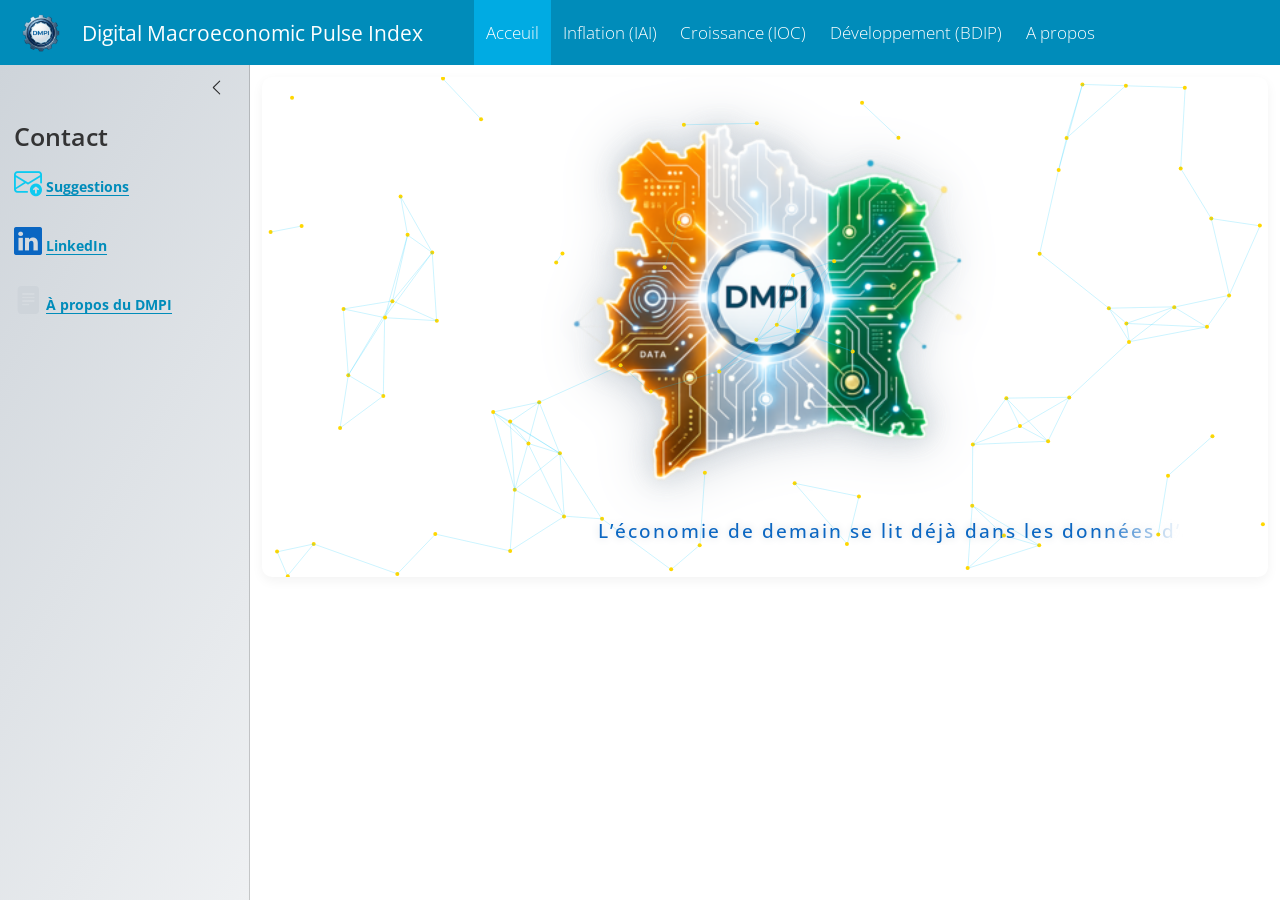
==== commit aaf4eeae: "Add files via upload" ====
--- a/index.html
+++ b/index.html
@@ -159,8 +159,8 @@
 <div class="card cell html-fill-item html-fill-container bslib-card" data-bslib-card-init="" data-require-bs-caller="card()" data-full-screen="false">
 <div class="card-body html-fill-item html-fill-container">
 <div class="cell-output-display html-fill-item html-fill-container">
-<div class="plotly html-widget html-fill-item html-fill-container" id="htmlwidget-0094b4e0131a98edb864" style="width:100%;height:406px;"></div>
-<script type="application/json" data-for="htmlwidget-0094b4e0131a98edb864">{"x":{"data":[{"x":[16801,16848.379746835442,16895.759493670885,16943.139240506331,16990.518987341773,17037.898734177215,17085.278481012658,17132.6582278481,17180.037974683546,17227.417721518988,17274.797468354431,17322.177215189873,17369.556962025315,17416.936708860758,17464.316455696204,17511.696202531646,17559.075949367088,17606.455696202531,17653.835443037973,17701.215189873419,17748.594936708861,17795.974683544304,17843.354430379746,17890.734177215189,17938.113924050635,17985.493670886077,18032.873417721519,18080.253164556962,18127.632911392404,18175.012658227846,18222.392405063292,18269.772151898735,18317.151898734177,18364.531645569619,18411.911392405062,18459.291139240508,18506.67088607595,18554.050632911392,18601.430379746835,18648.810126582277,18696.189873417723,18743.569620253165,18790.949367088608,18838.32911392405,18885.708860759492,18933.088607594938,18980.468354430381,19027.848101265823,19075.227848101265,19122.607594936708,19169.987341772154,19217.367088607596,19264.746835443038,19312.126582278481,19359.506329113923,19406.886075949365,19454.265822784811,19501.645569620254,19549.025316455696,19596.405063291139,19643.784810126581,19691.164556962023,19738.544303797469,19785.924050632912,19833.303797468354,19880.683544303796,19928.063291139239,19975.443037974685,20022.822784810127,20070.202531645569,20117.582278481012,20164.962025316454,20212.3417721519,20259.721518987342,20307.101265822785,20354.481012658227,20401.860759493669,20449.240506329115,20496.620253164558,20544],"y":[5.7474517924792021,5.4247024667768544,5.1169492436575092,4.8246520802154897,4.5482709335451919,4.2882657607409369,4.0450965188970764,3.8192231651079567,3.6111056564679087,3.4212039500713138,3.2498729740949459,3.0961254163062484,2.9590822725699053,2.8380818339297589,2.7324623914296398,2.6415622361134052,2.5647196590248864,2.5012729512079228,2.4505604037063562,2.4119203075640225,2.3918214652727232,2.4046801658543937,2.4462071938748191,2.5112857882998321,2.5947991880952745,2.6916306322269676,2.7966633596607506,2.9047806093624575,3.0108656202979218,3.1098016314329784,3.2024807224229797,3.3264160670634353,3.4814514952513891,3.6583572319686075,3.8479035021968557,4.0408605309179153,4.2279985431135216,4.4000877637654554,4.5478984178554835,4.6622007303653703,4.7636610761431344,4.9046419537763075,5.0719650562107548,5.2501595473082352,5.4237545909305034,5.5772793509393273,5.6952629911964392,5.7622346755636054,5.762723567902583,5.6812588320751294,5.503656380557076,5.2348883799883783,4.8943119729734699,4.5016066526524199,4.076451912165302,3.6385272446521859,3.2075121432531164,2.8030861011082289,2.4449286113575646,2.1527191671411949,1.9027852688957274,1.6418490760636801,1.371751042178718,1.0948044200369236,0.8133224624343165,0.52961842216693722,0.24600555203082608,-0.035202895177998905,-0.31169366666345288,-0.58115350962951806,-0.84118324838692338,-1.0906838712197784,-1.3308584702789641,-1.5630430346433564,-1.7885735533918872,-2.0087860156034689,-2.2250164103570143,-2.4386007267314529,-2.6508749538056655,-2.8631750806585798],"text":["date: 16801.00<br />GA_calc:  5.7474518<br />colour: Tendance de l'IAI calculé","date: 16848.38<br />GA_calc:  5.4247025<br />colour: Tendance de l'IAI calculé","date: 16895.76<br />GA_calc:  5.1169492<br />colour: Tendance de l'IAI calculé","date: 16943.14<br />GA_calc:  4.8246521<br />colour: Tendance de l'IAI calculé","date: 16990.52<br />GA_calc:  4.5482709<br />colour: Tendance de l'IAI calculé","date: 17037.90<br />GA_calc:  4.2882658<br />colour: Tendance de l'IAI calculé","date: 17085.28<br />GA_calc:  4.0450965<br />colour: Tendance de l'IAI calculé","date: 17132.66<br />GA_calc:  3.8192232<br />colour: Tendance de l'IAI calculé","date: 17180.04<br />GA_calc:  3.6111057<br />colour: Tendance de l'IAI calculé","date: 17227.42<br />GA_calc:  3.4212040<br />colour: Tendance de l'IAI calculé","date: 17274.80<br />GA_calc:  3.2498730<br />colour: Tendance de l'IAI calculé","date: 17322.18<br />GA_calc:  3.0961254<br />colour: Tendance de l'IAI calculé","date: 17369.56<br />GA_calc:  2.9590823<br />colour: Tendance de l'IAI calculé","date: 17416.94<br />GA_calc:  2.8380818<br />colour: Tendance de l'IAI calculé","date: 17464.32<br />GA_calc:  2.7324624<br />colour: Tendance de l'IAI calculé","date: 17511.70<br />GA_calc:  2.6415622<br />colour: Tendance de l'IAI calculé","date: 17559.08<br />GA_calc:  2.5647197<br />colour: Tendance de l'IAI calculé","date: 17606.46<br />GA_calc:  2.5012730<br />colour: Tendance de l'IAI calculé","date: 17653.84<br />GA_calc:  2.4505604<br />colour: Tendance de l'IAI calculé","date: 17701.22<br />GA_calc:  2.4119203<br />colour: Tendance de l'IAI calculé","date: 17748.59<br />GA_calc:  2.3918215<br />colour: Tendance de l'IAI calculé","date: 17795.97<br />GA_calc:  2.4046802<br />colour: Tendance de l'IAI calculé","date: 17843.35<br />GA_calc:  2.4462072<br />colour: Tendance de l'IAI calculé","date: 17890.73<br />GA_calc:  2.5112858<br />colour: Tendance de l'IAI calculé","date: 17938.11<br />GA_calc:  2.5947992<br />colour: Tendance de l'IAI calculé","date: 17985.49<br />GA_calc:  2.6916306<br />colour: Tendance de l'IAI calculé","date: 18032.87<br />GA_calc:  2.7966634<br />colour: Tendance de l'IAI calculé","date: 18080.25<br />GA_calc:  2.9047806<br />colour: Tendance de l'IAI calculé","date: 18127.63<br />GA_calc:  3.0108656<br />colour: Tendance de l'IAI calculé","date: 18175.01<br />GA_calc:  3.1098016<br />colour: Tendance de l'IAI calculé","date: 18222.39<br />GA_calc:  3.2024807<br />colour: Tendance de l'IAI calculé","date: 18269.77<br />GA_calc:  3.3264161<br />colour: Tendance de l'IAI calculé","date: 18317.15<br />GA_calc:  3.4814515<br />colour: Tendance de l'IAI calculé","date: 18364.53<br />GA_calc:  3.6583572<br />colour: Tendance de l'IAI calculé","date: 18411.91<br />GA_calc:  3.8479035<br />colour: Tendance de l'IAI calculé","date: 18459.29<br />GA_calc:  4.0408605<br />colour: Tendance de l'IAI calculé","date: 18506.67<br />GA_calc:  4.2279985<br />colour: Tendance de l'IAI calculé","date: 18554.05<br />GA_calc:  4.4000878<br />colour: Tendance de l'IAI calculé","date: 18601.43<br />GA_calc:  4.5478984<br />colour: Tendance de l'IAI calculé","date: 18648.81<br />GA_calc:  4.6622007<br />colour: Tendance de l'IAI calculé","date: 18696.19<br />GA_calc:  4.7636611<br />colour: Tendance de l'IAI calculé","date: 18743.57<br />GA_calc:  4.9046420<br />colour: Tendance de l'IAI calculé","date: 18790.95<br />GA_calc:  5.0719651<br />colour: Tendance de l'IAI calculé","date: 18838.33<br />GA_calc:  5.2501595<br />colour: Tendance de l'IAI calculé","date: 18885.71<br />GA_calc:  5.4237546<br />colour: Tendance de l'IAI calculé","date: 18933.09<br />GA_calc:  5.5772794<br />colour: Tendance de l'IAI calculé","date: 18980.47<br />GA_calc:  5.6952630<br />colour: Tendance de l'IAI calculé","date: 19027.85<br />GA_calc:  5.7622347<br />colour: Tendance de l'IAI calculé","date: 19075.23<br />GA_calc:  5.7627236<br />colour: Tendance de l'IAI calculé","date: 19122.61<br />GA_calc:  5.6812588<br />colour: Tendance de l'IAI calculé","date: 19169.99<br />GA_calc:  5.5036564<br />colour: Tendance de l'IAI calculé","date: 19217.37<br />GA_calc:  5.2348884<br />colour: Tendance de l'IAI calculé","date: 19264.75<br />GA_calc:  4.8943120<br />colour: Tendance de l'IAI calculé","date: 19312.13<br />GA_calc:  4.5016067<br />colour: Tendance de l'IAI calculé","date: 19359.51<br />GA_calc:  4.0764519<br />colour: Tendance de l'IAI calculé","date: 19406.89<br />GA_calc:  3.6385272<br />colour: Tendance de l'IAI calculé","date: 19454.27<br />GA_calc:  3.2075121<br />colour: Tendance de l'IAI calculé","date: 19501.65<br />GA_calc:  2.8030861<br />colour: Tendance de l'IAI calculé","date: 19549.03<br />GA_calc:  2.4449286<br />colour: Tendance de l'IAI calculé","date: 19596.41<br />GA_calc:  2.1527192<br />colour: Tendance de l'IAI calculé","date: 19643.78<br />GA_calc:  1.9027853<br />colour: Tendance de l'IAI calculé","date: 19691.16<br />GA_calc:  1.6418491<br />colour: Tendance de l'IAI calculé","date: 19738.54<br />GA_calc:  1.3717510<br />colour: Tendance de l'IAI calculé","date: 19785.92<br />GA_calc:  1.0948044<br />colour: Tendance de l'IAI calculé","date: 19833.30<br />GA_calc:  0.8133225<br />colour: Tendance de l'IAI calculé","date: 19880.68<br />GA_calc:  0.5296184<br />colour: Tendance de l'IAI calculé","date: 19928.06<br />GA_calc:  0.2460056<br />colour: Tendance de l'IAI calculé","date: 19975.44<br />GA_calc: -0.0352029<br />colour: Tendance de l'IAI calculé","date: 20022.82<br />GA_calc: -0.3116937<br />colour: Tendance de l'IAI calculé","date: 20070.20<br />GA_calc: -0.5811535<br />colour: Tendance de l'IAI calculé","date: 20117.58<br />GA_calc: -0.8411832<br />colour: Tendance de l'IAI calculé","date: 20164.96<br />GA_calc: -1.0906839<br />colour: Tendance de l'IAI calculé","date: 20212.34<br />GA_calc: -1.3308585<br />colour: Tendance de l'IAI calculé","date: 20259.72<br />GA_calc: -1.5630430<br />colour: Tendance de l'IAI calculé","date: 20307.10<br />GA_calc: -1.7885736<br />colour: Tendance de l'IAI calculé","date: 20354.48<br />GA_calc: -2.0087860<br />colour: Tendance de l'IAI calculé","date: 20401.86<br />GA_calc: -2.2250164<br />colour: Tendance de l'IAI calculé","date: 20449.24<br />GA_calc: -2.4386007<br />colour: Tendance de l'IAI calculé","date: 20496.62<br />GA_calc: -2.6508750<br />colour: Tendance de l'IAI calculé","date: 20544.00<br />GA_calc: -2.8631751<br />colour: Tendance de l'IAI calculé"],"type":"scatter","mode":"lines","name":"Tendance de l'IAI calculé","line":{"width":3.0236220472440949,"color":"rgba(140,38,75,1)","dash":"dashdot"},"hoveron":"points","legendgroup":"Tendance de l'IAI calculé","showlegend":true,"xaxis":"x","yaxis":"y","hoverinfo":"text","frame":null,"hovertemplate":"%{y:.1f} <extra><\/extra>"},{"x":[16801,16832,16861,16892,16922,16953,16983,17014,17045,17075,17106,17136,17167,17198,17226,17257,17287,17318,17348,17379,17410,17440,17471,17501,17532,17563,17591,17622,17652,17683,17713,17744,17775,17805,17836,17866,17897,17928,17956,17987,18017,18048,18078,18109,18140,18170,18201,18231,18262,18293,18322,18353,18383,18414,18444,18475,18506,18536,18567,18597,18628,18659,18687,18718,18748,18779,18809,18840,18871,18901,18932,18962,18993,19024,19052,19083,19113,19144,19174,19205,19236,19266,19297,19327,19358,19389,19417,19448,19478,19509,19539,19570,19601,19631,19662,19692,19723,19754,19783,19814,19844,19875,19905,19936,19967,19997,20028,20058,20089,20120,20148,20179,20209,20240,20270,20301,20332,20362,20393,20423,20454,20485,20513,20544],"y":[0.29152,0.86007999999999996,0.89183000000000001,2.0318000000000001,2.30945,0.86560999999999999,0.42043000000000003,-0.43035000000000001,0.65022000000000002,0.58687999999999996,0.37119000000000002,-0.21937999999999999,0.49393999999999999,0.62334000000000001,0.29021000000000002,-0.62466999999999995,-1.43926,-0.39563999999999999,0.32473000000000002,0.80384,1.41584,1.21221,0.94840999999999998,1.24614,0.57010000000000005,0.45569999999999999,0.33195000000000002,0.42720999999999998,0.71494000000000002,0.74777000000000005,0.41136,0.84624999999999995,0.65122999999999998,0.91508,0.81427000000000005,0.60216000000000003,0.76593999999999995,0.34759000000000001,0.57799,0.74046000000000001,0.84560999999999997,1.24281,1.1791400000000001,0.40027000000000001,0.50580999999999998,0.26939000000000002,1.24997,1.5660400000000001,1.99257,2.5718999999999999,2.4255100000000001,2.3481800000000002,2.3005200000000001,2.8090700000000002,2.734,2.7312799999999999,1.9259299999999999,3.0604800000000001,1.7417400000000001,2.3115199999999998,2.2877399999999999,3.2306900000000001,3.3386800000000001,3.8999000000000001,4.1821799999999998,3.54067,3.9207000000000001,4.7190799999999999,5.2137399999999996,4.4731300000000003,5.4987199999999996,5.5789200000000001,5.6015800000000002,4.5857700000000001,4.48001,4.02339,3.5209600000000001,5.4164099999999999,5.4109699999999998,6.1703000000000001,6.2797200000000002,6.33866,5.7314800000000004,5.2119200000000001,4.7969499999999998,4.8557300000000003,5.2151800000000001,5.2259000000000002,4.7910000000000004,4.1427199999999997,4.5551300000000001,3.6242999999999999,4.2320000000000002,3.5722700000000001,3.6672899999999999,3.86429,3.07531,3.5312800000000002,3.76823,3.6414200000000001,4.9219299999999997,4.0139800000000001,3.9681099999999998,4.5208700000000004,2.7791999999999999,2.6232500000000001,2.5457700000000001,2.0682399999999999,1.728247324,0.73303596299999996,0.51343259900000005,0.75853345500000002,-0.140876062,-0.56793215399999997,-0.84572246799999995,0.060112533000000003,-0.210684186,0.32343482699999998,0.040059998999999999,0.060100000000000001,1.4149,1.8878999999999999,1.973906945,1.3835082000000001],"text":["date: 2016-01-01<br />GA_off:  0.29152000<br />colour: Inflation officielle (ANStat-Côte d'Ivoire)","date: 2016-02-01<br />GA_off:  0.86008000<br />colour: Inflation officielle (ANStat-Côte d'Ivoire)","date: 2016-03-01<br />GA_off:  0.89183000<br />colour: Inflation officielle (ANStat-Côte d'Ivoire)","date: 2016-04-01<br />GA_off:  2.03180000<br />colour: Inflation officielle (ANStat-Côte d'Ivoire)","date: 2016-05-01<br />GA_off:  2.30945000<br />colour: Inflation officielle (ANStat-Côte d'Ivoire)","date: 2016-06-01<br />GA_off:  0.86561000<br />colour: Inflation officielle (ANStat-Côte d'Ivoire)","date: 2016-07-01<br />GA_off:  0.42043000<br />colour: Inflation officielle (ANStat-Côte d'Ivoire)","date: 2016-08-01<br />GA_off: -0.43035000<br />colour: Inflation officielle (ANStat-Côte d'Ivoire)","date: 2016-09-01<br />GA_off:  0.65022000<br />colour: Inflation officielle (ANStat-Côte d'Ivoire)","date: 2016-10-01<br />GA_off:  0.58688000<br />colour: Inflation officielle (ANStat-Côte d'Ivoire)","date: 2016-11-01<br />GA_off:  0.37119000<br />colour: Inflation officielle (ANStat-Côte d'Ivoire)","date: 2016-12-01<br />GA_off: -0.21938000<br />colour: Inflation officielle (ANStat-Côte d'Ivoire)","date: 2017-01-01<br />GA_off:  0.49394000<br />colour: Inflation officielle (ANStat-Côte d'Ivoire)","date: 2017-02-01<br />GA_off:  0.62334000<br />colour: Inflation officielle (ANStat-Côte d'Ivoire)","date: 2017-03-01<br />GA_off:  0.29021000<br />colour: Inflation officielle (ANStat-Côte d'Ivoire)","date: 2017-04-01<br />GA_off: -0.62467000<br />colour: Inflation officielle (ANStat-Côte d'Ivoire)","date: 2017-05-01<br />GA_off: -1.43926000<br />colour: Inflation officielle (ANStat-Côte d'Ivoire)","date: 2017-06-01<br />GA_off: -0.39564000<br />colour: Inflation officielle (ANStat-Côte d'Ivoire)","date: 2017-07-01<br />GA_off:  0.32473000<br />colour: Inflation officielle (ANStat-Côte d'Ivoire)","date: 2017-08-01<br />GA_off:  0.80384000<br />colour: Inflation officielle (ANStat-Côte d'Ivoire)","date: 2017-09-01<br />GA_off:  1.41584000<br />colour: Inflation officielle (ANStat-Côte d'Ivoire)","date: 2017-10-01<br />GA_off:  1.21221000<br />colour: Inflation officielle (ANStat-Côte d'Ivoire)","date: 2017-11-01<br />GA_off:  0.94841000<br />colour: Inflation officielle (ANStat-Côte d'Ivoire)","date: 2017-12-01<br />GA_off:  1.24614000<br />colour: Inflation officielle (ANStat-Côte d'Ivoire)","date: 2018-01-01<br />GA_off:  0.57010000<br />colour: Inflation officielle (ANStat-Côte d'Ivoire)","date: 2018-02-01<br />GA_off:  0.45570000<br />colour: Inflation officielle (ANStat-Côte d'Ivoire)","date: 2018-03-01<br />GA_off:  0.33195000<br />colour: Inflation officielle (ANStat-Côte d'Ivoire)","date: 2018-04-01<br />GA_off:  0.42721000<br />colour: Inflation officielle (ANStat-Côte d'Ivoire)","date: 2018-05-01<br />GA_off:  0.71494000<br />colour: Inflation officielle (ANStat-Côte d'Ivoire)","date: 2018-06-01<br />GA_off:  0.74777000<br />colour: Inflation officielle (ANStat-Côte d'Ivoire)","date: 2018-07-01<br />GA_off:  0.41136000<br />colour: Inflation officielle (ANStat-Côte d'Ivoire)","date: 2018-08-01<br />GA_off:  0.84625000<br />colour: Inflation officielle (ANStat-Côte d'Ivoire)","date: 2018-09-01<br />GA_off:  0.65123000<br />colour: Inflation officielle (ANStat-Côte d'Ivoire)","date: 2018-10-01<br />GA_off:  0.91508000<br />colour: Inflation officielle (ANStat-Côte d'Ivoire)","date: 2018-11-01<br />GA_off:  0.81427000<br />colour: Inflation officielle (ANStat-Côte d'Ivoire)","date: 2018-12-01<br />GA_off:  0.60216000<br />colour: Inflation officielle (ANStat-Côte d'Ivoire)","date: 2019-01-01<br />GA_off:  0.76594000<br />colour: Inflation officielle (ANStat-Côte d'Ivoire)","date: 2019-02-01<br />GA_off:  0.34759000<br />colour: Inflation officielle (ANStat-Côte d'Ivoire)","date: 2019-03-01<br />GA_off:  0.57799000<br />colour: Inflation officielle (ANStat-Côte d'Ivoire)","date: 2019-04-01<br />GA_off:  0.74046000<br />colour: Inflation officielle (ANStat-Côte d'Ivoire)","date: 2019-05-01<br />GA_off:  0.84561000<br />colour: Inflation officielle (ANStat-Côte d'Ivoire)","date: 2019-06-01<br />GA_off:  1.24281000<br />colour: Inflation officielle (ANStat-Côte d'Ivoire)","date: 2019-07-01<br />GA_off:  1.17914000<br />colour: Inflation officielle (ANStat-Côte d'Ivoire)","date: 2019-08-01<br />GA_off:  0.40027000<br />colour: Inflation officielle (ANStat-Côte d'Ivoire)","date: 2019-09-01<br />GA_off:  0.50581000<br />colour: Inflation officielle (ANStat-Côte d'Ivoire)","date: 2019-10-01<br />GA_off:  0.26939000<br />colour: Inflation officielle (ANStat-Côte d'Ivoire)","date: 2019-11-01<br />GA_off:  1.24997000<br />colour: Inflation officielle (ANStat-Côte d'Ivoire)","date: 2019-12-01<br />GA_off:  1.56604000<br />colour: Inflation officielle (ANStat-Côte d'Ivoire)","date: 2020-01-01<br />GA_off:  1.99257000<br />colour: Inflation officielle (ANStat-Côte d'Ivoire)","date: 2020-02-01<br />GA_off:  2.57190000<br />colour: Inflation officielle (ANStat-Côte d'Ivoire)","date: 2020-03-01<br />GA_off:  2.42551000<br />colour: Inflation officielle (ANStat-Côte d'Ivoire)","date: 2020-04-01<br />GA_off:  2.34818000<br />colour: Inflation officielle (ANStat-Côte d'Ivoire)","date: 2020-05-01<br />GA_off:  2.30052000<br />colour: Inflation officielle (ANStat-Côte d'Ivoire)","date: 2020-06-01<br />GA_off:  2.80907000<br />colour: Inflation officielle (ANStat-Côte d'Ivoire)","date: 2020-07-01<br />GA_off:  2.73400000<br />colour: Inflation officielle (ANStat-Côte d'Ivoire)","date: 2020-08-01<br />GA_off:  2.73128000<br />colour: Inflation officielle (ANStat-Côte d'Ivoire)","date: 2020-09-01<br />GA_off:  1.92593000<br />colour: Inflation officielle (ANStat-Côte d'Ivoire)","date: 2020-10-01<br />GA_off:  3.06048000<br />colour: Inflation officielle (ANStat-Côte d'Ivoire)","date: 2020-11-01<br />GA_off:  1.74174000<br />colour: Inflation officielle (ANStat-Côte d'Ivoire)","date: 2020-12-01<br />GA_off:  2.31152000<br />colour: Inflation officielle (ANStat-Côte d'Ivoire)","date: 2021-01-01<br />GA_off:  2.28774000<br />colour: Inflation officielle (ANStat-Côte d'Ivoire)","date: 2021-02-01<br />GA_off:  3.23069000<br />colour: Inflation officielle (ANStat-Côte d'Ivoire)","date: 2021-03-01<br />GA_off:  3.33868000<br />colour: Inflation officielle (ANStat-Côte d'Ivoire)","date: 2021-04-01<br />GA_off:  3.89990000<br />colour: Inflation officielle (ANStat-Côte d'Ivoire)","date: 2021-05-01<br />GA_off:  4.18218000<br />colour: Inflation officielle (ANStat-Côte d'Ivoire)","date: 2021-06-01<br />GA_off:  3.54067000<br />colour: Inflation officielle (ANStat-Côte d'Ivoire)","date: 2021-07-01<br />GA_off:  3.92070000<br />colour: Inflation officielle (ANStat-Côte d'Ivoire)","date: 2021-08-01<br />GA_off:  4.71908000<br />colour: Inflation officielle (ANStat-Côte d'Ivoire)","date: 2021-09-01<br />GA_off:  5.21374000<br />colour: Inflation officielle (ANStat-Côte d'Ivoire)","date: 2021-10-01<br />GA_off:  4.47313000<br />colour: Inflation officielle (ANStat-Côte d'Ivoire)","date: 2021-11-01<br />GA_off:  5.49872000<br />colour: Inflation officielle (ANStat-Côte d'Ivoire)","date: 2021-12-01<br />GA_off:  5.57892000<br />colour: Inflation officielle (ANStat-Côte d'Ivoire)","date: 2022-01-01<br />GA_off:  5.60158000<br />colour: Inflation officielle (ANStat-Côte d'Ivoire)","date: 2022-02-01<br />GA_off:  4.58577000<br />colour: Inflation officielle (ANStat-Côte d'Ivoire)","date: 2022-03-01<br />GA_off:  4.48001000<br />colour: Inflation officielle (ANStat-Côte d'Ivoire)","date: 2022-04-01<br />GA_off:  4.02339000<br />colour: Inflation officielle (ANStat-Côte d'Ivoire)","date: 2022-05-01<br />GA_off:  3.52096000<br />colour: Inflation officielle (ANStat-Côte d'Ivoire)","date: 2022-06-01<br />GA_off:  5.41641000<br />colour: Inflation officielle (ANStat-Côte d'Ivoire)","date: 2022-07-01<br />GA_off:  5.41097000<br />colour: Inflation officielle (ANStat-Côte d'Ivoire)","date: 2022-08-01<br />GA_off:  6.17030000<br />colour: Inflation officielle (ANStat-Côte d'Ivoire)","date: 2022-09-01<br />GA_off:  6.27972000<br />colour: Inflation officielle (ANStat-Côte d'Ivoire)","date: 2022-10-01<br />GA_off:  6.33866000<br />colour: Inflation officielle (ANStat-Côte d'Ivoire)","date: 2022-11-01<br />GA_off:  5.73148000<br />colour: Inflation officielle (ANStat-Côte d'Ivoire)","date: 2022-12-01<br />GA_off:  5.21192000<br />colour: Inflation officielle (ANStat-Côte d'Ivoire)","date: 2023-01-01<br />GA_off:  4.79695000<br />colour: Inflation officielle (ANStat-Côte d'Ivoire)","date: 2023-02-01<br />GA_off:  4.85573000<br />colour: Inflation officielle (ANStat-Côte d'Ivoire)","date: 2023-03-01<br />GA_off:  5.21518000<br />colour: Inflation officielle (ANStat-Côte d'Ivoire)","date: 2023-04-01<br />GA_off:  5.22590000<br />colour: Inflation officielle (ANStat-Côte d'Ivoire)","date: 2023-05-01<br />GA_off:  4.79100000<br />colour: Inflation officielle (ANStat-Côte d'Ivoire)","date: 2023-06-01<br />GA_off:  4.14272000<br />colour: Inflation officielle (ANStat-Côte d'Ivoire)","date: 2023-07-01<br />GA_off:  4.55513000<br />colour: Inflation officielle (ANStat-Côte d'Ivoire)","date: 2023-08-01<br />GA_off:  3.62430000<br />colour: Inflation officielle (ANStat-Côte d'Ivoire)","date: 2023-09-01<br />GA_off:  4.23200000<br />colour: Inflation officielle (ANStat-Côte d'Ivoire)","date: 2023-10-01<br />GA_off:  3.57227000<br />colour: Inflation officielle (ANStat-Côte d'Ivoire)","date: 2023-11-01<br />GA_off:  3.66729000<br />colour: Inflation officielle (ANStat-Côte d'Ivoire)","date: 2023-12-01<br />GA_off:  3.86429000<br />colour: Inflation officielle (ANStat-Côte d'Ivoire)","date: 2024-01-01<br />GA_off:  3.07531000<br />colour: Inflation officielle (ANStat-Côte d'Ivoire)","date: 2024-02-01<br />GA_off:  3.53128000<br />colour: Inflation officielle (ANStat-Côte d'Ivoire)","date: 2024-03-01<br />GA_off:  3.76823000<br />colour: Inflation officielle (ANStat-Côte d'Ivoire)","date: 2024-04-01<br />GA_off:  3.64142000<br />colour: Inflation officielle (ANStat-Côte d'Ivoire)","date: 2024-05-01<br />GA_off:  4.92193000<br />colour: Inflation officielle (ANStat-Côte d'Ivoire)","date: 2024-06-01<br />GA_off:  4.01398000<br />colour: Inflation officielle (ANStat-Côte d'Ivoire)","date: 2024-07-01<br />GA_off:  3.96811000<br />colour: Inflation officielle (ANStat-Côte d'Ivoire)","date: 2024-08-01<br />GA_off:  4.52087000<br />colour: Inflation officielle (ANStat-Côte d'Ivoire)","date: 2024-09-01<br />GA_off:  2.77920000<br />colour: Inflation officielle (ANStat-Côte d'Ivoire)","date: 2024-10-01<br />GA_off:  2.62325000<br />colour: Inflation officielle (ANStat-Côte d'Ivoire)","date: 2024-11-01<br />GA_off:  2.54577000<br />colour: Inflation officielle (ANStat-Côte d'Ivoire)","date: 2024-12-01<br />GA_off:  2.06824000<br />colour: Inflation officielle (ANStat-Côte d'Ivoire)","date: 2025-01-01<br />GA_off:  1.72824732<br />colour: Inflation officielle (ANStat-Côte d'Ivoire)","date: 2025-02-01<br />GA_off:  0.73303596<br />colour: Inflation officielle (ANStat-Côte d'Ivoire)","date: 2025-03-01<br />GA_off:  0.51343260<br />colour: Inflation officielle (ANStat-Côte d'Ivoire)","date: 2025-04-01<br />GA_off:  0.75853346<br />colour: Inflation officielle (ANStat-Côte d'Ivoire)","date: 2025-05-01<br />GA_off: -0.14087606<br />colour: Inflation officielle (ANStat-Côte d'Ivoire)","date: 2025-06-01<br />GA_off: -0.56793215<br />colour: Inflation officielle (ANStat-Côte d'Ivoire)","date: 2025-07-01<br />GA_off: -0.84572247<br />colour: Inflation officielle (ANStat-Côte d'Ivoire)","date: 2025-08-01<br />GA_off:  0.06011253<br />colour: Inflation officielle (ANStat-Côte d'Ivoire)","date: 2025-09-01<br />GA_off: -0.21068419<br />colour: Inflation officielle (ANStat-Côte d'Ivoire)","date: 2025-10-01<br />GA_off:  0.32343483<br />colour: Inflation officielle (ANStat-Côte d'Ivoire)","date: 2025-11-01<br />GA_off:  0.04006000<br />colour: Inflation officielle (ANStat-Côte d'Ivoire)","date: 2025-12-01<br />GA_off:  0.06010000<br />colour: Inflation officielle (ANStat-Côte d'Ivoire)","date: 2026-01-01<br />GA_off:  1.41490000<br />colour: Inflation officielle (ANStat-Côte d'Ivoire)","date: 2026-02-01<br />GA_off:  1.88790000<br />colour: Inflation officielle (ANStat-Côte d'Ivoire)","date: 2026-03-01<br />GA_off:  1.97390694<br />colour: Inflation officielle (ANStat-Côte d'Ivoire)","date: 2026-04-01<br />GA_off:  1.38350820<br />colour: Inflation officielle (ANStat-Côte d'Ivoire)"],"type":"scatter","mode":"lines","line":{"width":3.7795275590551185,"color":"rgba(31,114,155,1)","dash":"solid"},"hoveron":"points","name":"Inflation officielle (ANStat-Côte d'Ivoire)","legendgroup":"Inflation officielle (ANStat-Côte d'Ivoire)","showlegend":true,"xaxis":"x","yaxis":"y","hoverinfo":"text","frame":null,"hovertemplate":"%{y:.1f} <extra><\/extra>"},{"x":[16801,16848.379746835442,16895.759493670885,16943.139240506331,16990.518987341773,17037.898734177215,17085.278481012658,17132.6582278481,17180.037974683546,17227.417721518988,17274.797468354431,17322.177215189873,17369.556962025315,17416.936708860758,17464.316455696204,17511.696202531646,17559.075949367088,17606.455696202531,17653.835443037973,17701.215189873419,17748.594936708861,17795.974683544304,17843.354430379746,17890.734177215189,17938.113924050635,17985.493670886077,18032.873417721519,18080.253164556962,18127.632911392404,18175.012658227846,18222.392405063292,18269.772151898735,18317.151898734177,18364.531645569619,18411.911392405062,18459.291139240508,18506.67088607595,18554.050632911392,18601.430379746835,18648.810126582277,18696.189873417723,18743.569620253165,18790.949367088608,18838.32911392405,18885.708860759492,18933.088607594938,18980.468354430381,19027.848101265823,19075.227848101265,19122.607594936708,19169.987341772154,19217.367088607596,19264.746835443038,19312.126582278481,19359.506329113923,19406.886075949365,19454.265822784811,19501.645569620254,19549.025316455696,19596.405063291139,19643.784810126581,19691.164556962023,19738.544303797469,19785.924050632912,19833.303797468354,19880.683544303796,19928.063291139239,19975.443037974685,20022.822784810127,20070.202531645569,20117.582278481012,20164.962025316454,20212.3417721519,20259.721518987342,20307.101265822785,20354.481012658227,20401.860759493669,20449.240506329115,20496.620253164558,20544],"y":[0.99333597640330495,0.89700672469726506,0.80855619959760272,0.72801399275058531,0.65540969580249941,0.59077290039961194,0.53413319818819671,0.48552018081452741,0.44496343992487497,0.41249256716551935,0.38816017417503629,0.37219052609830405,0.36454341289347575,0.36510575567843107,0.37376447557105069,0.39040649368921299,0.41491873115079786,0.44718810907368489,0.48710154857575411,0.53454597077488863,0.59036472126432826,0.65649718636909427,0.7324018769171361,0.81742690986359434,0.91092040216361714,1.0122304707723306,1.1207052326448825,1.2356928047364133,1.3565413040020633,1.4825988473969736,1.61673600206677,1.7815174661028543,1.9744017699937637,2.1872751465676314,2.4120238286525897,2.640534049076789,2.8646920406683272,3.0763840362553543,3.2674962686660023,3.4299149707284049,3.5761543688069373,3.7431385912793456,3.9247759110425431,4.1134296578853959,4.3014631615967627,4.4812397519655214,4.6451227587805075,4.7854755118305956,4.8946613409046495,4.9650435757915314,4.9928687692861349,4.9937250071009194,4.9720915295373924,4.9301497583788887,4.8700811154087518,4.7940670224103163,4.704288901166918,4.6029281734619092,4.492166261078621,4.3741845858003936,4.2465766915406737,4.1037988540726911,3.9461377041139758,3.7739298971839288,3.5875120888019114,3.3872209344872961,3.173393089759458,2.9463652101377518,2.7064739511415863,2.4540559682903194,2.1893710255475538,1.912227955274787,1.6224405528908599,1.3198426806593924,1.0042682008439385,0.67555097570807265,0.33352486751537086,-0.021976261470620206,-0.39111854898627085,-0.77406813276803232],"text":["date: 16801.00<br />GA_off:  0.99333598<br />colour: Inflation officielle (ANStat-Côte d'Ivoire)","date: 16848.38<br />GA_off:  0.89700672<br />colour: Inflation officielle (ANStat-Côte d'Ivoire)","date: 16895.76<br />GA_off:  0.80855620<br />colour: Inflation officielle (ANStat-Côte d'Ivoire)","date: 16943.14<br />GA_off:  0.72801399<br />colour: Inflation officielle (ANStat-Côte d'Ivoire)","date: 16990.52<br />GA_off:  0.65540970<br />colour: Inflation officielle (ANStat-Côte d'Ivoire)","date: 17037.90<br />GA_off:  0.59077290<br />colour: Inflation officielle (ANStat-Côte d'Ivoire)","date: 17085.28<br />GA_off:  0.53413320<br />colour: Inflation officielle (ANStat-Côte d'Ivoire)","date: 17132.66<br />GA_off:  0.48552018<br />colour: Inflation officielle (ANStat-Côte d'Ivoire)","date: 17180.04<br />GA_off:  0.44496344<br />colour: Inflation officielle (ANStat-Côte d'Ivoire)","date: 17227.42<br />GA_off:  0.41249257<br />colour: Inflation officielle (ANStat-Côte d'Ivoire)","date: 17274.80<br />GA_off:  0.38816017<br />colour: Inflation officielle (ANStat-Côte d'Ivoire)","date: 17322.18<br />GA_off:  0.37219053<br />colour: Inflation officielle (ANStat-Côte d'Ivoire)","date: 17369.56<br />GA_off:  0.36454341<br />colour: Inflation officielle (ANStat-Côte d'Ivoire)","date: 17416.94<br />GA_off:  0.36510576<br />colour: Inflation officielle (ANStat-Côte d'Ivoire)","date: 17464.32<br />GA_off:  0.37376448<br />colour: Inflation officielle (ANStat-Côte d'Ivoire)","date: 17511.70<br />GA_off:  0.39040649<br />colour: Inflation officielle (ANStat-Côte d'Ivoire)","date: 17559.08<br />GA_off:  0.41491873<br />colour: Inflation officielle (ANStat-Côte d'Ivoire)","date: 17606.46<br />GA_off:  0.44718811<br />colour: Inflation officielle (ANStat-Côte d'Ivoire)","date: 17653.84<br />GA_off:  0.48710155<br />colour: Inflation officielle (ANStat-Côte d'Ivoire)","date: 17701.22<br />GA_off:  0.53454597<br />colour: Inflation officielle (ANStat-Côte d'Ivoire)","date: 17748.59<br />GA_off:  0.59036472<br />colour: Inflation officielle (ANStat-Côte d'Ivoire)","date: 17795.97<br />GA_off:  0.65649719<br />colour: Inflation officielle (ANStat-Côte d'Ivoire)","date: 17843.35<br />GA_off:  0.73240188<br />colour: Inflation officielle (ANStat-Côte d'Ivoire)","date: 17890.73<br />GA_off:  0.81742691<br />colour: Inflation officielle (ANStat-Côte d'Ivoire)","date: 17938.11<br />GA_off:  0.91092040<br />colour: Inflation officielle (ANStat-Côte d'Ivoire)","date: 17985.49<br />GA_off:  1.01223047<br />colour: Inflation officielle (ANStat-Côte d'Ivoire)","date: 18032.87<br />GA_off:  1.12070523<br />colour: Inflation officielle (ANStat-Côte d'Ivoire)","date: 18080.25<br />GA_off:  1.23569280<br />colour: Inflation officielle (ANStat-Côte d'Ivoire)","date: 18127.63<br />GA_off:  1.35654130<br />colour: Inflation officielle (ANStat-Côte d'Ivoire)","date: 18175.01<br />GA_off:  1.48259885<br />colour: Inflation officielle (ANStat-Côte d'Ivoire)","date: 18222.39<br />GA_off:  1.61673600<br />colour: Inflation officielle (ANStat-Côte d'Ivoire)","date: 18269.77<br />GA_off:  1.78151747<br />colour: Inflation officielle (ANStat-Côte d'Ivoire)","date: 18317.15<br />GA_off:  1.97440177<br />colour: Inflation officielle (ANStat-Côte d'Ivoire)","date: 18364.53<br />GA_off:  2.18727515<br />colour: Inflation officielle (ANStat-Côte d'Ivoire)","date: 18411.91<br />GA_off:  2.41202383<br />colour: Inflation officielle (ANStat-Côte d'Ivoire)","date: 18459.29<br />GA_off:  2.64053405<br />colour: Inflation officielle (ANStat-Côte d'Ivoire)","date: 18506.67<br />GA_off:  2.86469204<br />colour: Inflation officielle (ANStat-Côte d'Ivoire)","date: 18554.05<br />GA_off:  3.07638404<br />colour: Inflation officielle (ANStat-Côte d'Ivoire)","date: 18601.43<br />GA_off:  3.26749627<br />colour: Inflation officielle (ANStat-Côte d'Ivoire)","date: 18648.81<br />GA_off:  3.42991497<br />colour: Inflation officielle (ANStat-Côte d'Ivoire)","date: 18696.19<br />GA_off:  3.57615437<br />colour: Inflation officielle (ANStat-Côte d'Ivoire)","date: 18743.57<br />GA_off:  3.74313859<br />colour: Inflation officielle (ANStat-Côte d'Ivoire)","date: 18790.95<br />GA_off:  3.92477591<br />colour: Inflation officielle (ANStat-Côte d'Ivoire)","date: 18838.33<br />GA_off:  4.11342966<br />colour: Inflation officielle (ANStat-Côte d'Ivoire)","date: 18885.71<br />GA_off:  4.30146316<br />colour: Inflation officielle (ANStat-Côte d'Ivoire)","date: 18933.09<br />GA_off:  4.48123975<br />colour: Inflation officielle (ANStat-Côte d'Ivoire)","date: 18980.47<br />GA_off:  4.64512276<br />colour: Inflation officielle (ANStat-Côte d'Ivoire)","date: 19027.85<br />GA_off:  4.78547551<br />colour: Inflation officielle (ANStat-Côte d'Ivoire)","date: 19075.23<br />GA_off:  4.89466134<br />colour: Inflation officielle (ANStat-Côte d'Ivoire)","date: 19122.61<br />GA_off:  4.96504358<br />colour: Inflation officielle (ANStat-Côte d'Ivoire)","date: 19169.99<br />GA_off:  4.99286877<br />colour: Inflation officielle (ANStat-Côte d'Ivoire)","date: 19217.37<br />GA_off:  4.99372501<br />colour: Inflation officielle (ANStat-Côte d'Ivoire)","date: 19264.75<br />GA_off:  4.97209153<br />colour: Inflation officielle (ANStat-Côte d'Ivoire)","date: 19312.13<br />GA_off:  4.93014976<br />colour: Inflation officielle (ANStat-Côte d'Ivoire)","date: 19359.51<br />GA_off:  4.87008112<br />colour: Inflation officielle (ANStat-Côte d'Ivoire)","date: 19406.89<br />GA_off:  4.79406702<br />colour: Inflation officielle (ANStat-Côte d'Ivoire)","date: 19454.27<br />GA_off:  4.70428890<br />colour: Inflation officielle (ANStat-Côte d'Ivoire)","date: 19501.65<br />GA_off:  4.60292817<br />colour: Inflation officielle (ANStat-Côte d'Ivoire)","date: 19549.03<br />GA_off:  4.49216626<br />colour: Inflation officielle (ANStat-Côte d'Ivoire)","date: 19596.41<br />GA_off:  4.37418459<br />colour: Inflation officielle (ANStat-Côte d'Ivoire)","date: 19643.78<br />GA_off:  4.24657669<br />colour: Inflation officielle (ANStat-Côte d'Ivoire)","date: 19691.16<br />GA_off:  4.10379885<br />colour: Inflation officielle (ANStat-Côte d'Ivoire)","date: 19738.54<br />GA_off:  3.94613770<br />colour: Inflation officielle (ANStat-Côte d'Ivoire)","date: 19785.92<br />GA_off:  3.77392990<br />colour: Inflation officielle (ANStat-Côte d'Ivoire)","date: 19833.30<br />GA_off:  3.58751209<br />colour: Inflation officielle (ANStat-Côte d'Ivoire)","date: 19880.68<br />GA_off:  3.38722093<br />colour: Inflation officielle (ANStat-Côte d'Ivoire)","date: 19928.06<br />GA_off:  3.17339309<br />colour: Inflation officielle (ANStat-Côte d'Ivoire)","date: 19975.44<br />GA_off:  2.94636521<br />colour: Inflation officielle (ANStat-Côte d'Ivoire)","date: 20022.82<br />GA_off:  2.70647395<br />colour: Inflation officielle (ANStat-Côte d'Ivoire)","date: 20070.20<br />GA_off:  2.45405597<br />colour: Inflation officielle (ANStat-Côte d'Ivoire)","date: 20117.58<br />GA_off:  2.18937103<br />colour: Inflation officielle (ANStat-Côte d'Ivoire)","date: 20164.96<br />GA_off:  1.91222796<br />colour: Inflation officielle (ANStat-Côte d'Ivoire)","date: 20212.34<br />GA_off:  1.62244055<br />colour: Inflation officielle (ANStat-Côte d'Ivoire)","date: 20259.72<br />GA_off:  1.31984268<br />colour: Inflation officielle (ANStat-Côte d'Ivoire)","date: 20307.10<br />GA_off:  1.00426820<br />colour: Inflation officielle (ANStat-Côte d'Ivoire)","date: 20354.48<br />GA_off:  0.67555098<br />colour: Inflation officielle (ANStat-Côte d'Ivoire)","date: 20401.86<br />GA_off:  0.33352487<br />colour: Inflation officielle (ANStat-Côte d'Ivoire)","date: 20449.24<br />GA_off: -0.02197626<br />colour: Inflation officielle (ANStat-Côte d'Ivoire)","date: 20496.62<br />GA_off: -0.39111855<br />colour: Inflation officielle (ANStat-Côte d'Ivoire)","date: 20544.00<br />GA_off: -0.77406813<br />colour: Inflation officielle (ANStat-Côte d'Ivoire)"],"type":"scatter","mode":"lines","name":"Inflation officielle (ANStat-Côte d'Ivoire)","line":{"width":2.6456692913385824,"color":"rgba(31,114,155,1)","dash":"dot"},"hoveron":"points","legendgroup":"Inflation officielle (ANStat-Côte d'Ivoire)","showlegend":false,"xaxis":"x","yaxis":"y","hoverinfo":"text","frame":null,"hovertemplate":"%{y:.1f} <extra><\/extra>"}],"layout":{"margin":{"t":37.917808219178085,"r":7.3059360730593621,"b":21.585720215857201,"l":44.167704441677046},"paper_bgcolor":"rgba(255,255,255,1)","font":{"color":"rgba(0,0,0,1)","family":"","size":14.611872146118724},"title":{"text":"<b> Signal de l'IAI VS inflation réalisée <\/b>","font":{"color":"rgba(0,0,0,1)","family":"","size":14.611872146118724},"x":0.5,"xref":"paper"},"xaxis":{"domain":[0,1],"automargin":true,"type":"linear","autorange":false,"range":[16613.849999999999,20731.150000000001],"tickmode":"array","ticktext":["2016","2018","2020","2022","2024","2026"],"tickvals":[16801,17532,18262,18993,19723,20454],"categoryorder":"array","categoryarray":["2016","2018","2020","2022","2024","2026"],"nticks":null,"ticks":"","tickcolor":null,"ticklen":3.6529680365296811,"tickwidth":0,"showticklabels":true,"tickfont":{"color":"rgba(77,77,77,1)","family":"","size":10.62681610626816},"tickangle":-0,"showline":false,"linecolor":null,"linewidth":0,"showgrid":true,"gridcolor":"rgba(235,235,235,1)","gridwidth":0,"zeroline":false,"anchor":"y","title":{"text":"","font":{"color":"rgba(0,0,0,1)","family":"","size":14.611872146118724}},"hoverformat":".2f"},"yaxis":{"domain":[0,1],"automargin":true,"type":"linear","autorange":false,"range":[-3.3232668346915091,6.7987517540329288],"tickmode":"array","ticktext":["-2.5","0.0","2.5","5.0"],"tickvals":[-2.5,4.4408920985006262e-16,2.5,5],"categoryorder":"array","categoryarray":["-2.5","0.0","2.5","5.0"],"nticks":null,"ticks":"","tickcolor":null,"ticklen":3.6529680365296811,"tickwidth":0,"showticklabels":true,"tickfont":{"color":"rgba(77,77,77,1)","family":"","size":10.62681610626816},"tickangle":-0,"showline":false,"linecolor":null,"linewidth":0,"showgrid":true,"gridcolor":"rgba(235,235,235,1)","gridwidth":0,"zeroline":false,"anchor":"x","title":{"text":"<b> Glissement annuel (%) <\/b>","font":{"color":"rgba(0,0,0,1)","family":"","size":11.955168119551683}},"hoverformat":".2f"},"shapes":[{"type":"rect","fillcolor":null,"line":{"color":null,"width":0,"linetype":[]},"yref":"paper","xref":"paper","layer":"below","x0":0,"x1":1,"y0":0,"y1":1}],"showlegend":true,"legend":{"bgcolor":null,"bordercolor":null,"borderwidth":0,"font":{"color":"rgba(0,0,0,1)","family":"","size":11.955168119551683},"title":{"text":"","font":{"color":"rgba(0,0,0,1)","family":"","size":14.611872146118724}},"orientation":"h","x":0.5,"xanchor":"center","y":-0.20000000000000001},"hovermode":"closest","barmode":"relative"},"config":{"doubleClick":"reset","modeBarButtonsToAdd":["hoverclosest","hovercompare"],"showSendToCloud":false},"source":"A","attrs":{"597431fe2ca0":{"x":{},"y":{},"colour":{},"type":"scatter"},"597474b6a05":{"x":{},"y":{},"colour":{}},"597432576dcf":{"x":{},"y":{},"colour":{}}},"cur_data":"597431fe2ca0","visdat":{"597431fe2ca0":["function (y) ","x"],"597474b6a05":["function (y) ","x"],"597432576dcf":["function (y) ","x"]},"highlight":{"on":"plotly_click","persistent":false,"dynamic":false,"selectize":false,"opacityDim":0.20000000000000001,"selected":{"opacity":1},"debounce":0},"shinyEvents":["plotly_hover","plotly_click","plotly_selected","plotly_relayout","plotly_brushed","plotly_brushing","plotly_clickannotation","plotly_doubleclick","plotly_deselect","plotly_afterplot","plotly_sunburstclick"],"base_url":"https://plot.ly"},"evals":[],"jsHooks":[]}</script>
+<div class="plotly html-widget html-fill-item html-fill-container" id="htmlwidget-8654b3c0de7ee3665288" style="width:100%;height:406px;"></div>
+<script type="application/json" data-for="htmlwidget-8654b3c0de7ee3665288">{"x":{"data":[{"x":[16801,16848.379746835442,16895.759493670885,16943.139240506331,16990.518987341773,17037.898734177215,17085.278481012658,17132.6582278481,17180.037974683546,17227.417721518988,17274.797468354431,17322.177215189873,17369.556962025315,17416.936708860758,17464.316455696204,17511.696202531646,17559.075949367088,17606.455696202531,17653.835443037973,17701.215189873419,17748.594936708861,17795.974683544304,17843.354430379746,17890.734177215189,17938.113924050635,17985.493670886077,18032.873417721519,18080.253164556962,18127.632911392404,18175.012658227846,18222.392405063292,18269.772151898735,18317.151898734177,18364.531645569619,18411.911392405062,18459.291139240508,18506.67088607595,18554.050632911392,18601.430379746835,18648.810126582277,18696.189873417723,18743.569620253165,18790.949367088608,18838.32911392405,18885.708860759492,18933.088607594938,18980.468354430381,19027.848101265823,19075.227848101265,19122.607594936708,19169.987341772154,19217.367088607596,19264.746835443038,19312.126582278481,19359.506329113923,19406.886075949365,19454.265822784811,19501.645569620254,19549.025316455696,19596.405063291139,19643.784810126581,19691.164556962023,19738.544303797469,19785.924050632912,19833.303797468354,19880.683544303796,19928.063291139239,19975.443037974685,20022.822784810127,20070.202531645569,20117.582278481012,20164.962025316454,20212.3417721519,20259.721518987342,20307.101265822785,20354.481012658227,20401.860759493669,20449.240506329115,20496.620253164558,20544],"y":[5.7474517924792021,5.4247024667768544,5.1169492436575092,4.8246520802154897,4.5482709335451919,4.2882657607409369,4.0450965188970764,3.8192231651079567,3.6111056564679087,3.4212039500713138,3.2498729740949459,3.0961254163062484,2.9590822725699053,2.8380818339297589,2.7324623914296398,2.6415622361134052,2.5647196590248864,2.5012729512079228,2.4505604037063562,2.4119203075640225,2.3918214652727232,2.4046801658543937,2.4462071938748191,2.5112857882998321,2.5947991880952745,2.6916306322269676,2.7966633596607506,2.9047806093624575,3.0108656202979218,3.1098016314329784,3.2024807224229797,3.3264160670634353,3.4814514952513891,3.6583572319686075,3.8479035021968557,4.0408605309179153,4.2279985431135216,4.4000877637654554,4.5478984178554835,4.6622007303653703,4.7636610761431344,4.9046419537763075,5.0719650562107548,5.2501595473082352,5.4237545909305034,5.5772793509393273,5.6952629911964392,5.7622346755636054,5.762723567902583,5.6812588320751294,5.503656380557076,5.2348883799883783,4.8943119729734699,4.5016066526524199,4.076451912165302,3.6385272446521859,3.2075121432531164,2.8030861011082289,2.4449286113575646,2.1527191671411949,1.9027852688957274,1.6418490760636801,1.371751042178718,1.0948044200369236,0.8133224624343165,0.52961842216693722,0.24600555203082608,-0.035202895177998905,-0.31169366666345288,-0.58115350962951806,-0.84118324838692338,-1.0906838712197784,-1.3308584702789641,-1.5630430346433564,-1.7885735533918872,-2.0087860156034689,-2.2250164103570143,-2.4386007267314529,-2.6508749538056655,-2.8631750806585798],"text":["date: 16801.00<br />GA_calc:  5.7474518<br />colour: Tendance de l'IAI calculé","date: 16848.38<br />GA_calc:  5.4247025<br />colour: Tendance de l'IAI calculé","date: 16895.76<br />GA_calc:  5.1169492<br />colour: Tendance de l'IAI calculé","date: 16943.14<br />GA_calc:  4.8246521<br />colour: Tendance de l'IAI calculé","date: 16990.52<br />GA_calc:  4.5482709<br />colour: Tendance de l'IAI calculé","date: 17037.90<br />GA_calc:  4.2882658<br />colour: Tendance de l'IAI calculé","date: 17085.28<br />GA_calc:  4.0450965<br />colour: Tendance de l'IAI calculé","date: 17132.66<br />GA_calc:  3.8192232<br />colour: Tendance de l'IAI calculé","date: 17180.04<br />GA_calc:  3.6111057<br />colour: Tendance de l'IAI calculé","date: 17227.42<br />GA_calc:  3.4212040<br />colour: Tendance de l'IAI calculé","date: 17274.80<br />GA_calc:  3.2498730<br />colour: Tendance de l'IAI calculé","date: 17322.18<br />GA_calc:  3.0961254<br />colour: Tendance de l'IAI calculé","date: 17369.56<br />GA_calc:  2.9590823<br />colour: Tendance de l'IAI calculé","date: 17416.94<br />GA_calc:  2.8380818<br />colour: Tendance de l'IAI calculé","date: 17464.32<br />GA_calc:  2.7324624<br />colour: Tendance de l'IAI calculé","date: 17511.70<br />GA_calc:  2.6415622<br />colour: Tendance de l'IAI calculé","date: 17559.08<br />GA_calc:  2.5647197<br />colour: Tendance de l'IAI calculé","date: 17606.46<br />GA_calc:  2.5012730<br />colour: Tendance de l'IAI calculé","date: 17653.84<br />GA_calc:  2.4505604<br />colour: Tendance de l'IAI calculé","date: 17701.22<br />GA_calc:  2.4119203<br />colour: Tendance de l'IAI calculé","date: 17748.59<br />GA_calc:  2.3918215<br />colour: Tendance de l'IAI calculé","date: 17795.97<br />GA_calc:  2.4046802<br />colour: Tendance de l'IAI calculé","date: 17843.35<br />GA_calc:  2.4462072<br />colour: Tendance de l'IAI calculé","date: 17890.73<br />GA_calc:  2.5112858<br />colour: Tendance de l'IAI calculé","date: 17938.11<br />GA_calc:  2.5947992<br />colour: Tendance de l'IAI calculé","date: 17985.49<br />GA_calc:  2.6916306<br />colour: Tendance de l'IAI calculé","date: 18032.87<br />GA_calc:  2.7966634<br />colour: Tendance de l'IAI calculé","date: 18080.25<br />GA_calc:  2.9047806<br />colour: Tendance de l'IAI calculé","date: 18127.63<br />GA_calc:  3.0108656<br />colour: Tendance de l'IAI calculé","date: 18175.01<br />GA_calc:  3.1098016<br />colour: Tendance de l'IAI calculé","date: 18222.39<br />GA_calc:  3.2024807<br />colour: Tendance de l'IAI calculé","date: 18269.77<br />GA_calc:  3.3264161<br />colour: Tendance de l'IAI calculé","date: 18317.15<br />GA_calc:  3.4814515<br />colour: Tendance de l'IAI calculé","date: 18364.53<br />GA_calc:  3.6583572<br />colour: Tendance de l'IAI calculé","date: 18411.91<br />GA_calc:  3.8479035<br />colour: Tendance de l'IAI calculé","date: 18459.29<br />GA_calc:  4.0408605<br />colour: Tendance de l'IAI calculé","date: 18506.67<br />GA_calc:  4.2279985<br />colour: Tendance de l'IAI calculé","date: 18554.05<br />GA_calc:  4.4000878<br />colour: Tendance de l'IAI calculé","date: 18601.43<br />GA_calc:  4.5478984<br />colour: Tendance de l'IAI calculé","date: 18648.81<br />GA_calc:  4.6622007<br />colour: Tendance de l'IAI calculé","date: 18696.19<br />GA_calc:  4.7636611<br />colour: Tendance de l'IAI calculé","date: 18743.57<br />GA_calc:  4.9046420<br />colour: Tendance de l'IAI calculé","date: 18790.95<br />GA_calc:  5.0719651<br />colour: Tendance de l'IAI calculé","date: 18838.33<br />GA_calc:  5.2501595<br />colour: Tendance de l'IAI calculé","date: 18885.71<br />GA_calc:  5.4237546<br />colour: Tendance de l'IAI calculé","date: 18933.09<br />GA_calc:  5.5772794<br />colour: Tendance de l'IAI calculé","date: 18980.47<br />GA_calc:  5.6952630<br />colour: Tendance de l'IAI calculé","date: 19027.85<br />GA_calc:  5.7622347<br />colour: Tendance de l'IAI calculé","date: 19075.23<br />GA_calc:  5.7627236<br />colour: Tendance de l'IAI calculé","date: 19122.61<br />GA_calc:  5.6812588<br />colour: Tendance de l'IAI calculé","date: 19169.99<br />GA_calc:  5.5036564<br />colour: Tendance de l'IAI calculé","date: 19217.37<br />GA_calc:  5.2348884<br />colour: Tendance de l'IAI calculé","date: 19264.75<br />GA_calc:  4.8943120<br />colour: Tendance de l'IAI calculé","date: 19312.13<br />GA_calc:  4.5016067<br />colour: Tendance de l'IAI calculé","date: 19359.51<br />GA_calc:  4.0764519<br />colour: Tendance de l'IAI calculé","date: 19406.89<br />GA_calc:  3.6385272<br />colour: Tendance de l'IAI calculé","date: 19454.27<br />GA_calc:  3.2075121<br />colour: Tendance de l'IAI calculé","date: 19501.65<br />GA_calc:  2.8030861<br />colour: Tendance de l'IAI calculé","date: 19549.03<br />GA_calc:  2.4449286<br />colour: Tendance de l'IAI calculé","date: 19596.41<br />GA_calc:  2.1527192<br />colour: Tendance de l'IAI calculé","date: 19643.78<br />GA_calc:  1.9027853<br />colour: Tendance de l'IAI calculé","date: 19691.16<br />GA_calc:  1.6418491<br />colour: Tendance de l'IAI calculé","date: 19738.54<br />GA_calc:  1.3717510<br />colour: Tendance de l'IAI calculé","date: 19785.92<br />GA_calc:  1.0948044<br />colour: Tendance de l'IAI calculé","date: 19833.30<br />GA_calc:  0.8133225<br />colour: Tendance de l'IAI calculé","date: 19880.68<br />GA_calc:  0.5296184<br />colour: Tendance de l'IAI calculé","date: 19928.06<br />GA_calc:  0.2460056<br />colour: Tendance de l'IAI calculé","date: 19975.44<br />GA_calc: -0.0352029<br />colour: Tendance de l'IAI calculé","date: 20022.82<br />GA_calc: -0.3116937<br />colour: Tendance de l'IAI calculé","date: 20070.20<br />GA_calc: -0.5811535<br />colour: Tendance de l'IAI calculé","date: 20117.58<br />GA_calc: -0.8411832<br />colour: Tendance de l'IAI calculé","date: 20164.96<br />GA_calc: -1.0906839<br />colour: Tendance de l'IAI calculé","date: 20212.34<br />GA_calc: -1.3308585<br />colour: Tendance de l'IAI calculé","date: 20259.72<br />GA_calc: -1.5630430<br />colour: Tendance de l'IAI calculé","date: 20307.10<br />GA_calc: -1.7885736<br />colour: Tendance de l'IAI calculé","date: 20354.48<br />GA_calc: -2.0087860<br />colour: Tendance de l'IAI calculé","date: 20401.86<br />GA_calc: -2.2250164<br />colour: Tendance de l'IAI calculé","date: 20449.24<br />GA_calc: -2.4386007<br />colour: Tendance de l'IAI calculé","date: 20496.62<br />GA_calc: -2.6508750<br />colour: Tendance de l'IAI calculé","date: 20544.00<br />GA_calc: -2.8631751<br />colour: Tendance de l'IAI calculé"],"type":"scatter","mode":"lines","name":"Tendance de l'IAI calculé","line":{"width":3.0236220472440949,"color":"rgba(140,38,75,1)","dash":"dashdot"},"hoveron":"points","legendgroup":"Tendance de l'IAI calculé","showlegend":true,"xaxis":"x","yaxis":"y","hoverinfo":"text","frame":null,"hovertemplate":"%{y:.1f} <extra><\/extra>"},{"x":[16801,16832,16861,16892,16922,16953,16983,17014,17045,17075,17106,17136,17167,17198,17226,17257,17287,17318,17348,17379,17410,17440,17471,17501,17532,17563,17591,17622,17652,17683,17713,17744,17775,17805,17836,17866,17897,17928,17956,17987,18017,18048,18078,18109,18140,18170,18201,18231,18262,18293,18322,18353,18383,18414,18444,18475,18506,18536,18567,18597,18628,18659,18687,18718,18748,18779,18809,18840,18871,18901,18932,18962,18993,19024,19052,19083,19113,19144,19174,19205,19236,19266,19297,19327,19358,19389,19417,19448,19478,19509,19539,19570,19601,19631,19662,19692,19723,19754,19783,19814,19844,19875,19905,19936,19967,19997,20028,20058,20089,20120,20148,20179,20209,20240,20270,20301,20332,20362,20393,20423,20454,20485,20513,20544],"y":[0.29152,0.86007999999999996,0.89183000000000001,2.0318000000000001,2.30945,0.86560999999999999,0.42043000000000003,-0.43035000000000001,0.65022000000000002,0.58687999999999996,0.37119000000000002,-0.21937999999999999,0.49393999999999999,0.62334000000000001,0.29021000000000002,-0.62466999999999995,-1.43926,-0.39563999999999999,0.32473000000000002,0.80384,1.41584,1.21221,0.94840999999999998,1.24614,0.57010000000000005,0.45569999999999999,0.33195000000000002,0.42720999999999998,0.71494000000000002,0.74777000000000005,0.41136,0.84624999999999995,0.65122999999999998,0.91508,0.81427000000000005,0.60216000000000003,0.76593999999999995,0.34759000000000001,0.57799,0.74046000000000001,0.84560999999999997,1.24281,1.1791400000000001,0.40027000000000001,0.50580999999999998,0.26939000000000002,1.24997,1.5660400000000001,1.99257,2.5718999999999999,2.4255100000000001,2.3481800000000002,2.3005200000000001,2.8090700000000002,2.734,2.7312799999999999,1.9259299999999999,3.0604800000000001,1.7417400000000001,2.3115199999999998,2.2877399999999999,3.2306900000000001,3.3386800000000001,3.8999000000000001,4.1821799999999998,3.54067,3.9207000000000001,4.7190799999999999,5.2137399999999996,4.4731300000000003,5.4987199999999996,5.5789200000000001,5.6015800000000002,4.5857700000000001,4.48001,4.02339,3.5209600000000001,5.4164099999999999,5.4109699999999998,6.1703000000000001,6.2797200000000002,6.33866,5.7314800000000004,5.2119200000000001,4.7969499999999998,4.8557300000000003,5.2151800000000001,5.2259000000000002,4.7910000000000004,4.1427199999999997,4.5551300000000001,3.6242999999999999,4.2320000000000002,3.5722700000000001,3.6672899999999999,3.86429,3.07531,3.5312800000000002,3.76823,3.6414200000000001,4.9219299999999997,4.0139800000000001,3.9681099999999998,4.5208700000000004,2.7791999999999999,2.6232500000000001,2.5457700000000001,2.0682399999999999,1.728247324,0.73303596299999996,0.51343259900000005,0.75853345500000002,-0.140876062,-0.56793215399999997,-0.84572246799999995,0.060112533000000003,-0.210684186,0.32343482699999998,0.040059998999999999,0.060100000000000001,1.4149,1.8878999999999999,1.973906945,1.3835082000000001],"text":["date: 2016-01-01<br />GA_off:  0.29152000<br />colour: Inflation officielle (ANStat-Côte d'Ivoire)","date: 2016-02-01<br />GA_off:  0.86008000<br />colour: Inflation officielle (ANStat-Côte d'Ivoire)","date: 2016-03-01<br />GA_off:  0.89183000<br />colour: Inflation officielle (ANStat-Côte d'Ivoire)","date: 2016-04-01<br />GA_off:  2.03180000<br />colour: Inflation officielle (ANStat-Côte d'Ivoire)","date: 2016-05-01<br />GA_off:  2.30945000<br />colour: Inflation officielle (ANStat-Côte d'Ivoire)","date: 2016-06-01<br />GA_off:  0.86561000<br />colour: Inflation officielle (ANStat-Côte d'Ivoire)","date: 2016-07-01<br />GA_off:  0.42043000<br />colour: Inflation officielle (ANStat-Côte d'Ivoire)","date: 2016-08-01<br />GA_off: -0.43035000<br />colour: Inflation officielle (ANStat-Côte d'Ivoire)","date: 2016-09-01<br />GA_off:  0.65022000<br />colour: Inflation officielle (ANStat-Côte d'Ivoire)","date: 2016-10-01<br />GA_off:  0.58688000<br />colour: Inflation officielle (ANStat-Côte d'Ivoire)","date: 2016-11-01<br />GA_off:  0.37119000<br />colour: Inflation officielle (ANStat-Côte d'Ivoire)","date: 2016-12-01<br />GA_off: -0.21938000<br />colour: Inflation officielle (ANStat-Côte d'Ivoire)","date: 2017-01-01<br />GA_off:  0.49394000<br />colour: Inflation officielle (ANStat-Côte d'Ivoire)","date: 2017-02-01<br />GA_off:  0.62334000<br />colour: Inflation officielle (ANStat-Côte d'Ivoire)","date: 2017-03-01<br />GA_off:  0.29021000<br />colour: Inflation officielle (ANStat-Côte d'Ivoire)","date: 2017-04-01<br />GA_off: -0.62467000<br />colour: Inflation officielle (ANStat-Côte d'Ivoire)","date: 2017-05-01<br />GA_off: -1.43926000<br />colour: Inflation officielle (ANStat-Côte d'Ivoire)","date: 2017-06-01<br />GA_off: -0.39564000<br />colour: Inflation officielle (ANStat-Côte d'Ivoire)","date: 2017-07-01<br />GA_off:  0.32473000<br />colour: Inflation officielle (ANStat-Côte d'Ivoire)","date: 2017-08-01<br />GA_off:  0.80384000<br />colour: Inflation officielle (ANStat-Côte d'Ivoire)","date: 2017-09-01<br />GA_off:  1.41584000<br />colour: Inflation officielle (ANStat-Côte d'Ivoire)","date: 2017-10-01<br />GA_off:  1.21221000<br />colour: Inflation officielle (ANStat-Côte d'Ivoire)","date: 2017-11-01<br />GA_off:  0.94841000<br />colour: Inflation officielle (ANStat-Côte d'Ivoire)","date: 2017-12-01<br />GA_off:  1.24614000<br />colour: Inflation officielle (ANStat-Côte d'Ivoire)","date: 2018-01-01<br />GA_off:  0.57010000<br />colour: Inflation officielle (ANStat-Côte d'Ivoire)","date: 2018-02-01<br />GA_off:  0.45570000<br />colour: Inflation officielle (ANStat-Côte d'Ivoire)","date: 2018-03-01<br />GA_off:  0.33195000<br />colour: Inflation officielle (ANStat-Côte d'Ivoire)","date: 2018-04-01<br />GA_off:  0.42721000<br />colour: Inflation officielle (ANStat-Côte d'Ivoire)","date: 2018-05-01<br />GA_off:  0.71494000<br />colour: Inflation officielle (ANStat-Côte d'Ivoire)","date: 2018-06-01<br />GA_off:  0.74777000<br />colour: Inflation officielle (ANStat-Côte d'Ivoire)","date: 2018-07-01<br />GA_off:  0.41136000<br />colour: Inflation officielle (ANStat-Côte d'Ivoire)","date: 2018-08-01<br />GA_off:  0.84625000<br />colour: Inflation officielle (ANStat-Côte d'Ivoire)","date: 2018-09-01<br />GA_off:  0.65123000<br />colour: Inflation officielle (ANStat-Côte d'Ivoire)","date: 2018-10-01<br />GA_off:  0.91508000<br />colour: Inflation officielle (ANStat-Côte d'Ivoire)","date: 2018-11-01<br />GA_off:  0.81427000<br />colour: Inflation officielle (ANStat-Côte d'Ivoire)","date: 2018-12-01<br />GA_off:  0.60216000<br />colour: Inflation officielle (ANStat-Côte d'Ivoire)","date: 2019-01-01<br />GA_off:  0.76594000<br />colour: Inflation officielle (ANStat-Côte d'Ivoire)","date: 2019-02-01<br />GA_off:  0.34759000<br />colour: Inflation officielle (ANStat-Côte d'Ivoire)","date: 2019-03-01<br />GA_off:  0.57799000<br />colour: Inflation officielle (ANStat-Côte d'Ivoire)","date: 2019-04-01<br />GA_off:  0.74046000<br />colour: Inflation officielle (ANStat-Côte d'Ivoire)","date: 2019-05-01<br />GA_off:  0.84561000<br />colour: Inflation officielle (ANStat-Côte d'Ivoire)","date: 2019-06-01<br />GA_off:  1.24281000<br />colour: Inflation officielle (ANStat-Côte d'Ivoire)","date: 2019-07-01<br />GA_off:  1.17914000<br />colour: Inflation officielle (ANStat-Côte d'Ivoire)","date: 2019-08-01<br />GA_off:  0.40027000<br />colour: Inflation officielle (ANStat-Côte d'Ivoire)","date: 2019-09-01<br />GA_off:  0.50581000<br />colour: Inflation officielle (ANStat-Côte d'Ivoire)","date: 2019-10-01<br />GA_off:  0.26939000<br />colour: Inflation officielle (ANStat-Côte d'Ivoire)","date: 2019-11-01<br />GA_off:  1.24997000<br />colour: Inflation officielle (ANStat-Côte d'Ivoire)","date: 2019-12-01<br />GA_off:  1.56604000<br />colour: Inflation officielle (ANStat-Côte d'Ivoire)","date: 2020-01-01<br />GA_off:  1.99257000<br />colour: Inflation officielle (ANStat-Côte d'Ivoire)","date: 2020-02-01<br />GA_off:  2.57190000<br />colour: Inflation officielle (ANStat-Côte d'Ivoire)","date: 2020-03-01<br />GA_off:  2.42551000<br />colour: Inflation officielle (ANStat-Côte d'Ivoire)","date: 2020-04-01<br />GA_off:  2.34818000<br />colour: Inflation officielle (ANStat-Côte d'Ivoire)","date: 2020-05-01<br />GA_off:  2.30052000<br />colour: Inflation officielle (ANStat-Côte d'Ivoire)","date: 2020-06-01<br />GA_off:  2.80907000<br />colour: Inflation officielle (ANStat-Côte d'Ivoire)","date: 2020-07-01<br />GA_off:  2.73400000<br />colour: Inflation officielle (ANStat-Côte d'Ivoire)","date: 2020-08-01<br />GA_off:  2.73128000<br />colour: Inflation officielle (ANStat-Côte d'Ivoire)","date: 2020-09-01<br />GA_off:  1.92593000<br />colour: Inflation officielle (ANStat-Côte d'Ivoire)","date: 2020-10-01<br />GA_off:  3.06048000<br />colour: Inflation officielle (ANStat-Côte d'Ivoire)","date: 2020-11-01<br />GA_off:  1.74174000<br />colour: Inflation officielle (ANStat-Côte d'Ivoire)","date: 2020-12-01<br />GA_off:  2.31152000<br />colour: Inflation officielle (ANStat-Côte d'Ivoire)","date: 2021-01-01<br />GA_off:  2.28774000<br />colour: Inflation officielle (ANStat-Côte d'Ivoire)","date: 2021-02-01<br />GA_off:  3.23069000<br />colour: Inflation officielle (ANStat-Côte d'Ivoire)","date: 2021-03-01<br />GA_off:  3.33868000<br />colour: Inflation officielle (ANStat-Côte d'Ivoire)","date: 2021-04-01<br />GA_off:  3.89990000<br />colour: Inflation officielle (ANStat-Côte d'Ivoire)","date: 2021-05-01<br />GA_off:  4.18218000<br />colour: Inflation officielle (ANStat-Côte d'Ivoire)","date: 2021-06-01<br />GA_off:  3.54067000<br />colour: Inflation officielle (ANStat-Côte d'Ivoire)","date: 2021-07-01<br />GA_off:  3.92070000<br />colour: Inflation officielle (ANStat-Côte d'Ivoire)","date: 2021-08-01<br />GA_off:  4.71908000<br />colour: Inflation officielle (ANStat-Côte d'Ivoire)","date: 2021-09-01<br />GA_off:  5.21374000<br />colour: Inflation officielle (ANStat-Côte d'Ivoire)","date: 2021-10-01<br />GA_off:  4.47313000<br />colour: Inflation officielle (ANStat-Côte d'Ivoire)","date: 2021-11-01<br />GA_off:  5.49872000<br />colour: Inflation officielle (ANStat-Côte d'Ivoire)","date: 2021-12-01<br />GA_off:  5.57892000<br />colour: Inflation officielle (ANStat-Côte d'Ivoire)","date: 2022-01-01<br />GA_off:  5.60158000<br />colour: Inflation officielle (ANStat-Côte d'Ivoire)","date: 2022-02-01<br />GA_off:  4.58577000<br />colour: Inflation officielle (ANStat-Côte d'Ivoire)","date: 2022-03-01<br />GA_off:  4.48001000<br />colour: Inflation officielle (ANStat-Côte d'Ivoire)","date: 2022-04-01<br />GA_off:  4.02339000<br />colour: Inflation officielle (ANStat-Côte d'Ivoire)","date: 2022-05-01<br />GA_off:  3.52096000<br />colour: Inflation officielle (ANStat-Côte d'Ivoire)","date: 2022-06-01<br />GA_off:  5.41641000<br />colour: Inflation officielle (ANStat-Côte d'Ivoire)","date: 2022-07-01<br />GA_off:  5.41097000<br />colour: Inflation officielle (ANStat-Côte d'Ivoire)","date: 2022-08-01<br />GA_off:  6.17030000<br />colour: Inflation officielle (ANStat-Côte d'Ivoire)","date: 2022-09-01<br />GA_off:  6.27972000<br />colour: Inflation officielle (ANStat-Côte d'Ivoire)","date: 2022-10-01<br />GA_off:  6.33866000<br />colour: Inflation officielle (ANStat-Côte d'Ivoire)","date: 2022-11-01<br />GA_off:  5.73148000<br />colour: Inflation officielle (ANStat-Côte d'Ivoire)","date: 2022-12-01<br />GA_off:  5.21192000<br />colour: Inflation officielle (ANStat-Côte d'Ivoire)","date: 2023-01-01<br />GA_off:  4.79695000<br />colour: Inflation officielle (ANStat-Côte d'Ivoire)","date: 2023-02-01<br />GA_off:  4.85573000<br />colour: Inflation officielle (ANStat-Côte d'Ivoire)","date: 2023-03-01<br />GA_off:  5.21518000<br />colour: Inflation officielle (ANStat-Côte d'Ivoire)","date: 2023-04-01<br />GA_off:  5.22590000<br />colour: Inflation officielle (ANStat-Côte d'Ivoire)","date: 2023-05-01<br />GA_off:  4.79100000<br />colour: Inflation officielle (ANStat-Côte d'Ivoire)","date: 2023-06-01<br />GA_off:  4.14272000<br />colour: Inflation officielle (ANStat-Côte d'Ivoire)","date: 2023-07-01<br />GA_off:  4.55513000<br />colour: Inflation officielle (ANStat-Côte d'Ivoire)","date: 2023-08-01<br />GA_off:  3.62430000<br />colour: Inflation officielle (ANStat-Côte d'Ivoire)","date: 2023-09-01<br />GA_off:  4.23200000<br />colour: Inflation officielle (ANStat-Côte d'Ivoire)","date: 2023-10-01<br />GA_off:  3.57227000<br />colour: Inflation officielle (ANStat-Côte d'Ivoire)","date: 2023-11-01<br />GA_off:  3.66729000<br />colour: Inflation officielle (ANStat-Côte d'Ivoire)","date: 2023-12-01<br />GA_off:  3.86429000<br />colour: Inflation officielle (ANStat-Côte d'Ivoire)","date: 2024-01-01<br />GA_off:  3.07531000<br />colour: Inflation officielle (ANStat-Côte d'Ivoire)","date: 2024-02-01<br />GA_off:  3.53128000<br />colour: Inflation officielle (ANStat-Côte d'Ivoire)","date: 2024-03-01<br />GA_off:  3.76823000<br />colour: Inflation officielle (ANStat-Côte d'Ivoire)","date: 2024-04-01<br />GA_off:  3.64142000<br />colour: Inflation officielle (ANStat-Côte d'Ivoire)","date: 2024-05-01<br />GA_off:  4.92193000<br />colour: Inflation officielle (ANStat-Côte d'Ivoire)","date: 2024-06-01<br />GA_off:  4.01398000<br />colour: Inflation officielle (ANStat-Côte d'Ivoire)","date: 2024-07-01<br />GA_off:  3.96811000<br />colour: Inflation officielle (ANStat-Côte d'Ivoire)","date: 2024-08-01<br />GA_off:  4.52087000<br />colour: Inflation officielle (ANStat-Côte d'Ivoire)","date: 2024-09-01<br />GA_off:  2.77920000<br />colour: Inflation officielle (ANStat-Côte d'Ivoire)","date: 2024-10-01<br />GA_off:  2.62325000<br />colour: Inflation officielle (ANStat-Côte d'Ivoire)","date: 2024-11-01<br />GA_off:  2.54577000<br />colour: Inflation officielle (ANStat-Côte d'Ivoire)","date: 2024-12-01<br />GA_off:  2.06824000<br />colour: Inflation officielle (ANStat-Côte d'Ivoire)","date: 2025-01-01<br />GA_off:  1.72824732<br />colour: Inflation officielle (ANStat-Côte d'Ivoire)","date: 2025-02-01<br />GA_off:  0.73303596<br />colour: Inflation officielle (ANStat-Côte d'Ivoire)","date: 2025-03-01<br />GA_off:  0.51343260<br />colour: Inflation officielle (ANStat-Côte d'Ivoire)","date: 2025-04-01<br />GA_off:  0.75853346<br />colour: Inflation officielle (ANStat-Côte d'Ivoire)","date: 2025-05-01<br />GA_off: -0.14087606<br />colour: Inflation officielle (ANStat-Côte d'Ivoire)","date: 2025-06-01<br />GA_off: -0.56793215<br />colour: Inflation officielle (ANStat-Côte d'Ivoire)","date: 2025-07-01<br />GA_off: -0.84572247<br />colour: Inflation officielle (ANStat-Côte d'Ivoire)","date: 2025-08-01<br />GA_off:  0.06011253<br />colour: Inflation officielle (ANStat-Côte d'Ivoire)","date: 2025-09-01<br />GA_off: -0.21068419<br />colour: Inflation officielle (ANStat-Côte d'Ivoire)","date: 2025-10-01<br />GA_off:  0.32343483<br />colour: Inflation officielle (ANStat-Côte d'Ivoire)","date: 2025-11-01<br />GA_off:  0.04006000<br />colour: Inflation officielle (ANStat-Côte d'Ivoire)","date: 2025-12-01<br />GA_off:  0.06010000<br />colour: Inflation officielle (ANStat-Côte d'Ivoire)","date: 2026-01-01<br />GA_off:  1.41490000<br />colour: Inflation officielle (ANStat-Côte d'Ivoire)","date: 2026-02-01<br />GA_off:  1.88790000<br />colour: Inflation officielle (ANStat-Côte d'Ivoire)","date: 2026-03-01<br />GA_off:  1.97390694<br />colour: Inflation officielle (ANStat-Côte d'Ivoire)","date: 2026-04-01<br />GA_off:  1.38350820<br />colour: Inflation officielle (ANStat-Côte d'Ivoire)"],"type":"scatter","mode":"lines","line":{"width":3.7795275590551185,"color":"rgba(31,114,155,1)","dash":"solid"},"hoveron":"points","name":"Inflation officielle (ANStat-Côte d'Ivoire)","legendgroup":"Inflation officielle (ANStat-Côte d'Ivoire)","showlegend":true,"xaxis":"x","yaxis":"y","hoverinfo":"text","frame":null,"hovertemplate":"%{y:.1f} <extra><\/extra>"},{"x":[16801,16848.379746835442,16895.759493670885,16943.139240506331,16990.518987341773,17037.898734177215,17085.278481012658,17132.6582278481,17180.037974683546,17227.417721518988,17274.797468354431,17322.177215189873,17369.556962025315,17416.936708860758,17464.316455696204,17511.696202531646,17559.075949367088,17606.455696202531,17653.835443037973,17701.215189873419,17748.594936708861,17795.974683544304,17843.354430379746,17890.734177215189,17938.113924050635,17985.493670886077,18032.873417721519,18080.253164556962,18127.632911392404,18175.012658227846,18222.392405063292,18269.772151898735,18317.151898734177,18364.531645569619,18411.911392405062,18459.291139240508,18506.67088607595,18554.050632911392,18601.430379746835,18648.810126582277,18696.189873417723,18743.569620253165,18790.949367088608,18838.32911392405,18885.708860759492,18933.088607594938,18980.468354430381,19027.848101265823,19075.227848101265,19122.607594936708,19169.987341772154,19217.367088607596,19264.746835443038,19312.126582278481,19359.506329113923,19406.886075949365,19454.265822784811,19501.645569620254,19549.025316455696,19596.405063291139,19643.784810126581,19691.164556962023,19738.544303797469,19785.924050632912,19833.303797468354,19880.683544303796,19928.063291139239,19975.443037974685,20022.822784810127,20070.202531645569,20117.582278481012,20164.962025316454,20212.3417721519,20259.721518987342,20307.101265822785,20354.481012658227,20401.860759493669,20449.240506329115,20496.620253164558,20544],"y":[0.99333597640330495,0.89700672469726506,0.80855619959760272,0.72801399275058531,0.65540969580249941,0.59077290039961194,0.53413319818819671,0.48552018081452741,0.44496343992487497,0.41249256716551935,0.38816017417503629,0.37219052609830405,0.36454341289347575,0.36510575567843107,0.37376447557105069,0.39040649368921299,0.41491873115079786,0.44718810907368489,0.48710154857575411,0.53454597077488863,0.59036472126432826,0.65649718636909427,0.7324018769171361,0.81742690986359434,0.91092040216361714,1.0122304707723306,1.1207052326448825,1.2356928047364133,1.3565413040020633,1.4825988473969736,1.61673600206677,1.7815174661028543,1.9744017699937637,2.1872751465676314,2.4120238286525897,2.640534049076789,2.8646920406683272,3.0763840362553543,3.2674962686660023,3.4299149707284049,3.5761543688069373,3.7431385912793456,3.9247759110425431,4.1134296578853959,4.3014631615967627,4.4812397519655214,4.6451227587805075,4.7854755118305956,4.8946613409046495,4.9650435757915314,4.9928687692861349,4.9937250071009194,4.9720915295373924,4.9301497583788887,4.8700811154087518,4.7940670224103163,4.704288901166918,4.6029281734619092,4.492166261078621,4.3741845858003936,4.2465766915406737,4.1037988540726911,3.9461377041139758,3.7739298971839288,3.5875120888019114,3.3872209344872961,3.173393089759458,2.9463652101377518,2.7064739511415863,2.4540559682903194,2.1893710255475538,1.912227955274787,1.6224405528908599,1.3198426806593924,1.0042682008439385,0.67555097570807265,0.33352486751537086,-0.021976261470620206,-0.39111854898627085,-0.77406813276803232],"text":["date: 16801.00<br />GA_off:  0.99333598<br />colour: Inflation officielle (ANStat-Côte d'Ivoire)","date: 16848.38<br />GA_off:  0.89700672<br />colour: Inflation officielle (ANStat-Côte d'Ivoire)","date: 16895.76<br />GA_off:  0.80855620<br />colour: Inflation officielle (ANStat-Côte d'Ivoire)","date: 16943.14<br />GA_off:  0.72801399<br />colour: Inflation officielle (ANStat-Côte d'Ivoire)","date: 16990.52<br />GA_off:  0.65540970<br />colour: Inflation officielle (ANStat-Côte d'Ivoire)","date: 17037.90<br />GA_off:  0.59077290<br />colour: Inflation officielle (ANStat-Côte d'Ivoire)","date: 17085.28<br />GA_off:  0.53413320<br />colour: Inflation officielle (ANStat-Côte d'Ivoire)","date: 17132.66<br />GA_off:  0.48552018<br />colour: Inflation officielle (ANStat-Côte d'Ivoire)","date: 17180.04<br />GA_off:  0.44496344<br />colour: Inflation officielle (ANStat-Côte d'Ivoire)","date: 17227.42<br />GA_off:  0.41249257<br />colour: Inflation officielle (ANStat-Côte d'Ivoire)","date: 17274.80<br />GA_off:  0.38816017<br />colour: Inflation officielle (ANStat-Côte d'Ivoire)","date: 17322.18<br />GA_off:  0.37219053<br />colour: Inflation officielle (ANStat-Côte d'Ivoire)","date: 17369.56<br />GA_off:  0.36454341<br />colour: Inflation officielle (ANStat-Côte d'Ivoire)","date: 17416.94<br />GA_off:  0.36510576<br />colour: Inflation officielle (ANStat-Côte d'Ivoire)","date: 17464.32<br />GA_off:  0.37376448<br />colour: Inflation officielle (ANStat-Côte d'Ivoire)","date: 17511.70<br />GA_off:  0.39040649<br />colour: Inflation officielle (ANStat-Côte d'Ivoire)","date: 17559.08<br />GA_off:  0.41491873<br />colour: Inflation officielle (ANStat-Côte d'Ivoire)","date: 17606.46<br />GA_off:  0.44718811<br />colour: Inflation officielle (ANStat-Côte d'Ivoire)","date: 17653.84<br />GA_off:  0.48710155<br />colour: Inflation officielle (ANStat-Côte d'Ivoire)","date: 17701.22<br />GA_off:  0.53454597<br />colour: Inflation officielle (ANStat-Côte d'Ivoire)","date: 17748.59<br />GA_off:  0.59036472<br />colour: Inflation officielle (ANStat-Côte d'Ivoire)","date: 17795.97<br />GA_off:  0.65649719<br />colour: Inflation officielle (ANStat-Côte d'Ivoire)","date: 17843.35<br />GA_off:  0.73240188<br />colour: Inflation officielle (ANStat-Côte d'Ivoire)","date: 17890.73<br />GA_off:  0.81742691<br />colour: Inflation officielle (ANStat-Côte d'Ivoire)","date: 17938.11<br />GA_off:  0.91092040<br />colour: Inflation officielle (ANStat-Côte d'Ivoire)","date: 17985.49<br />GA_off:  1.01223047<br />colour: Inflation officielle (ANStat-Côte d'Ivoire)","date: 18032.87<br />GA_off:  1.12070523<br />colour: Inflation officielle (ANStat-Côte d'Ivoire)","date: 18080.25<br />GA_off:  1.23569280<br />colour: Inflation officielle (ANStat-Côte d'Ivoire)","date: 18127.63<br />GA_off:  1.35654130<br />colour: Inflation officielle (ANStat-Côte d'Ivoire)","date: 18175.01<br />GA_off:  1.48259885<br />colour: Inflation officielle (ANStat-Côte d'Ivoire)","date: 18222.39<br />GA_off:  1.61673600<br />colour: Inflation officielle (ANStat-Côte d'Ivoire)","date: 18269.77<br />GA_off:  1.78151747<br />colour: Inflation officielle (ANStat-Côte d'Ivoire)","date: 18317.15<br />GA_off:  1.97440177<br />colour: Inflation officielle (ANStat-Côte d'Ivoire)","date: 18364.53<br />GA_off:  2.18727515<br />colour: Inflation officielle (ANStat-Côte d'Ivoire)","date: 18411.91<br />GA_off:  2.41202383<br />colour: Inflation officielle (ANStat-Côte d'Ivoire)","date: 18459.29<br />GA_off:  2.64053405<br />colour: Inflation officielle (ANStat-Côte d'Ivoire)","date: 18506.67<br />GA_off:  2.86469204<br />colour: Inflation officielle (ANStat-Côte d'Ivoire)","date: 18554.05<br />GA_off:  3.07638404<br />colour: Inflation officielle (ANStat-Côte d'Ivoire)","date: 18601.43<br />GA_off:  3.26749627<br />colour: Inflation officielle (ANStat-Côte d'Ivoire)","date: 18648.81<br />GA_off:  3.42991497<br />colour: Inflation officielle (ANStat-Côte d'Ivoire)","date: 18696.19<br />GA_off:  3.57615437<br />colour: Inflation officielle (ANStat-Côte d'Ivoire)","date: 18743.57<br />GA_off:  3.74313859<br />colour: Inflation officielle (ANStat-Côte d'Ivoire)","date: 18790.95<br />GA_off:  3.92477591<br />colour: Inflation officielle (ANStat-Côte d'Ivoire)","date: 18838.33<br />GA_off:  4.11342966<br />colour: Inflation officielle (ANStat-Côte d'Ivoire)","date: 18885.71<br />GA_off:  4.30146316<br />colour: Inflation officielle (ANStat-Côte d'Ivoire)","date: 18933.09<br />GA_off:  4.48123975<br />colour: Inflation officielle (ANStat-Côte d'Ivoire)","date: 18980.47<br />GA_off:  4.64512276<br />colour: Inflation officielle (ANStat-Côte d'Ivoire)","date: 19027.85<br />GA_off:  4.78547551<br />colour: Inflation officielle (ANStat-Côte d'Ivoire)","date: 19075.23<br />GA_off:  4.89466134<br />colour: Inflation officielle (ANStat-Côte d'Ivoire)","date: 19122.61<br />GA_off:  4.96504358<br />colour: Inflation officielle (ANStat-Côte d'Ivoire)","date: 19169.99<br />GA_off:  4.99286877<br />colour: Inflation officielle (ANStat-Côte d'Ivoire)","date: 19217.37<br />GA_off:  4.99372501<br />colour: Inflation officielle (ANStat-Côte d'Ivoire)","date: 19264.75<br />GA_off:  4.97209153<br />colour: Inflation officielle (ANStat-Côte d'Ivoire)","date: 19312.13<br />GA_off:  4.93014976<br />colour: Inflation officielle (ANStat-Côte d'Ivoire)","date: 19359.51<br />GA_off:  4.87008112<br />colour: Inflation officielle (ANStat-Côte d'Ivoire)","date: 19406.89<br />GA_off:  4.79406702<br />colour: Inflation officielle (ANStat-Côte d'Ivoire)","date: 19454.27<br />GA_off:  4.70428890<br />colour: Inflation officielle (ANStat-Côte d'Ivoire)","date: 19501.65<br />GA_off:  4.60292817<br />colour: Inflation officielle (ANStat-Côte d'Ivoire)","date: 19549.03<br />GA_off:  4.49216626<br />colour: Inflation officielle (ANStat-Côte d'Ivoire)","date: 19596.41<br />GA_off:  4.37418459<br />colour: Inflation officielle (ANStat-Côte d'Ivoire)","date: 19643.78<br />GA_off:  4.24657669<br />colour: Inflation officielle (ANStat-Côte d'Ivoire)","date: 19691.16<br />GA_off:  4.10379885<br />colour: Inflation officielle (ANStat-Côte d'Ivoire)","date: 19738.54<br />GA_off:  3.94613770<br />colour: Inflation officielle (ANStat-Côte d'Ivoire)","date: 19785.92<br />GA_off:  3.77392990<br />colour: Inflation officielle (ANStat-Côte d'Ivoire)","date: 19833.30<br />GA_off:  3.58751209<br />colour: Inflation officielle (ANStat-Côte d'Ivoire)","date: 19880.68<br />GA_off:  3.38722093<br />colour: Inflation officielle (ANStat-Côte d'Ivoire)","date: 19928.06<br />GA_off:  3.17339309<br />colour: Inflation officielle (ANStat-Côte d'Ivoire)","date: 19975.44<br />GA_off:  2.94636521<br />colour: Inflation officielle (ANStat-Côte d'Ivoire)","date: 20022.82<br />GA_off:  2.70647395<br />colour: Inflation officielle (ANStat-Côte d'Ivoire)","date: 20070.20<br />GA_off:  2.45405597<br />colour: Inflation officielle (ANStat-Côte d'Ivoire)","date: 20117.58<br />GA_off:  2.18937103<br />colour: Inflation officielle (ANStat-Côte d'Ivoire)","date: 20164.96<br />GA_off:  1.91222796<br />colour: Inflation officielle (ANStat-Côte d'Ivoire)","date: 20212.34<br />GA_off:  1.62244055<br />colour: Inflation officielle (ANStat-Côte d'Ivoire)","date: 20259.72<br />GA_off:  1.31984268<br />colour: Inflation officielle (ANStat-Côte d'Ivoire)","date: 20307.10<br />GA_off:  1.00426820<br />colour: Inflation officielle (ANStat-Côte d'Ivoire)","date: 20354.48<br />GA_off:  0.67555098<br />colour: Inflation officielle (ANStat-Côte d'Ivoire)","date: 20401.86<br />GA_off:  0.33352487<br />colour: Inflation officielle (ANStat-Côte d'Ivoire)","date: 20449.24<br />GA_off: -0.02197626<br />colour: Inflation officielle (ANStat-Côte d'Ivoire)","date: 20496.62<br />GA_off: -0.39111855<br />colour: Inflation officielle (ANStat-Côte d'Ivoire)","date: 20544.00<br />GA_off: -0.77406813<br />colour: Inflation officielle (ANStat-Côte d'Ivoire)"],"type":"scatter","mode":"lines","name":"Inflation officielle (ANStat-Côte d'Ivoire)","line":{"width":2.6456692913385824,"color":"rgba(31,114,155,1)","dash":"dot"},"hoveron":"points","legendgroup":"Inflation officielle (ANStat-Côte d'Ivoire)","showlegend":false,"xaxis":"x","yaxis":"y","hoverinfo":"text","frame":null,"hovertemplate":"%{y:.1f} <extra><\/extra>"}],"layout":{"margin":{"t":37.917808219178085,"r":7.3059360730593621,"b":21.585720215857201,"l":44.167704441677046},"paper_bgcolor":"rgba(255,255,255,1)","font":{"color":"rgba(0,0,0,1)","family":"","size":14.611872146118724},"title":{"text":"<b> Signal de l'IAI VS inflation réalisée <\/b>","font":{"color":"rgba(0,0,0,1)","family":"","size":14.611872146118724},"x":0.5,"xref":"paper"},"xaxis":{"domain":[0,1],"automargin":true,"type":"linear","autorange":false,"range":[16613.849999999999,20731.150000000001],"tickmode":"array","ticktext":["2016","2018","2020","2022","2024","2026"],"tickvals":[16801,17532,18262,18993,19723,20454],"categoryorder":"array","categoryarray":["2016","2018","2020","2022","2024","2026"],"nticks":null,"ticks":"","tickcolor":null,"ticklen":3.6529680365296811,"tickwidth":0,"showticklabels":true,"tickfont":{"color":"rgba(77,77,77,1)","family":"","size":10.62681610626816},"tickangle":-0,"showline":false,"linecolor":null,"linewidth":0,"showgrid":true,"gridcolor":"rgba(235,235,235,1)","gridwidth":0,"zeroline":false,"anchor":"y","title":{"text":"","font":{"color":"rgba(0,0,0,1)","family":"","size":14.611872146118724}},"hoverformat":".2f"},"yaxis":{"domain":[0,1],"automargin":true,"type":"linear","autorange":false,"range":[-3.3232668346915091,6.7987517540329288],"tickmode":"array","ticktext":["-2.5","0.0","2.5","5.0"],"tickvals":[-2.5,4.4408920985006262e-16,2.5,5],"categoryorder":"array","categoryarray":["-2.5","0.0","2.5","5.0"],"nticks":null,"ticks":"","tickcolor":null,"ticklen":3.6529680365296811,"tickwidth":0,"showticklabels":true,"tickfont":{"color":"rgba(77,77,77,1)","family":"","size":10.62681610626816},"tickangle":-0,"showline":false,"linecolor":null,"linewidth":0,"showgrid":true,"gridcolor":"rgba(235,235,235,1)","gridwidth":0,"zeroline":false,"anchor":"x","title":{"text":"<b> Glissement annuel (%) <\/b>","font":{"color":"rgba(0,0,0,1)","family":"","size":11.955168119551683}},"hoverformat":".2f"},"shapes":[{"type":"rect","fillcolor":null,"line":{"color":null,"width":0,"linetype":[]},"yref":"paper","xref":"paper","layer":"below","x0":0,"x1":1,"y0":0,"y1":1}],"showlegend":true,"legend":{"bgcolor":null,"bordercolor":null,"borderwidth":0,"font":{"color":"rgba(0,0,0,1)","family":"","size":11.955168119551683},"title":{"text":"","font":{"color":"rgba(0,0,0,1)","family":"","size":14.611872146118724}},"orientation":"h","x":0.5,"xanchor":"center","y":-0.20000000000000001},"hovermode":"closest","barmode":"relative"},"config":{"doubleClick":"reset","modeBarButtonsToAdd":["hoverclosest","hovercompare"],"showSendToCloud":false},"source":"A","attrs":{"1d061513d63":{"x":{},"y":{},"colour":{},"type":"scatter"},"1d01d2a62d2":{"x":{},"y":{},"colour":{}},"1d06011461e":{"x":{},"y":{},"colour":{}}},"cur_data":"1d061513d63","visdat":{"1d061513d63":["function (y) ","x"],"1d01d2a62d2":["function (y) ","x"],"1d06011461e":["function (y) ","x"]},"highlight":{"on":"plotly_click","persistent":false,"dynamic":false,"selectize":false,"opacityDim":0.20000000000000001,"selected":{"opacity":1},"debounce":0},"shinyEvents":["plotly_hover","plotly_click","plotly_selected","plotly_relayout","plotly_brushed","plotly_brushing","plotly_clickannotation","plotly_doubleclick","plotly_deselect","plotly_afterplot","plotly_sunburstclick"],"base_url":"https://plot.ly"},"evals":[],"jsHooks":[]}</script>
 </div>
 </div>
 <bslib-tooltip placement="auto" bsoptions="[]" data-require-bs-version="5" data-require-bs-caller="tooltip()">
@@ -179,8 +179,8 @@
 </span></div></div>
 <div class="card-body html-fill-item html-fill-container">
 <div class="cell-output-display html-fill-item html-fill-container">
-<div class="plotly html-widget html-fill-item html-fill-container" id="htmlwidget-b1a004ad6e9f75ae7f61" style="width:100%;height:406px;"></div>
-<script type="application/json" data-for="htmlwidget-b1a004ad6e9f75ae7f61">{"x":{"data":[{"x":[19723,19754,19783,19814,19844,19875,19905,19936,19967,19997,20028,20058,20089,20120,20148,20179,20209,20240,20270,20301,20332,20362,20393,20423,20454,20485,20513,20544],"y":[-9.5346862856112704,-2.2449667329040199,-5.4334259843645398,-5.2290605840392104,-3.7463406389070801,-6.5538965572259196,-4.6983699526918796,-2.72003091271081,-6.0322381955461601,-5.1970590387266,-6.78654988708002,-5.32529567847343,1.2066792391527601,-4.9860766167552901,-5.1949361527122502,-6.1263313411350699,-7.1350638007724196,-2.6779982908535098,-1.1839113305787801,-2.0376302807813902,0.11733513443434899,0.185933227177215,2.26210236525421,-3.3923989897101299,-2.3758579274455101,6.4453807183947998,6.25844340532913,5.2617589073261204],"text":["date1: 2024-01-01<br />GA_calcv1: -9.5346863<br />colour: Signal indice IAI","date1: 2024-02-01<br />GA_calcv1: -2.2449667<br />colour: Signal indice IAI","date1: 2024-03-01<br />GA_calcv1: -5.4334260<br />colour: Signal indice IAI","date1: 2024-04-01<br />GA_calcv1: -5.2290606<br />colour: Signal indice IAI","date1: 2024-05-01<br />GA_calcv1: -3.7463406<br />colour: Signal indice IAI","date1: 2024-06-01<br />GA_calcv1: -6.5538966<br />colour: Signal indice IAI","date1: 2024-07-01<br />GA_calcv1: -4.6983700<br />colour: Signal indice IAI","date1: 2024-08-01<br />GA_calcv1: -2.7200309<br />colour: Signal indice IAI","date1: 2024-09-01<br />GA_calcv1: -6.0322382<br />colour: Signal indice IAI","date1: 2024-10-01<br />GA_calcv1: -5.1970590<br />colour: Signal indice IAI","date1: 2024-11-01<br />GA_calcv1: -6.7865499<br />colour: Signal indice IAI","date1: 2024-12-01<br />GA_calcv1: -5.3252957<br />colour: Signal indice IAI","date1: 2025-01-01<br />GA_calcv1:  1.2066792<br />colour: Signal indice IAI","date1: 2025-02-01<br />GA_calcv1: -4.9860766<br />colour: Signal indice IAI","date1: 2025-03-01<br />GA_calcv1: -5.1949362<br />colour: Signal indice IAI","date1: 2025-04-01<br />GA_calcv1: -6.1263313<br />colour: Signal indice IAI","date1: 2025-05-01<br />GA_calcv1: -7.1350638<br />colour: Signal indice IAI","date1: 2025-06-01<br />GA_calcv1: -2.6779983<br />colour: Signal indice IAI","date1: 2025-07-01<br />GA_calcv1: -1.1839113<br />colour: Signal indice IAI","date1: 2025-08-01<br />GA_calcv1: -2.0376303<br />colour: Signal indice IAI","date1: 2025-09-01<br />GA_calcv1:  0.1173351<br />colour: Signal indice IAI","date1: 2025-10-01<br />GA_calcv1:  0.1859332<br />colour: Signal indice IAI","date1: 2025-11-01<br />GA_calcv1:  2.2621024<br />colour: Signal indice IAI","date1: 2025-12-01<br />GA_calcv1: -3.3923990<br />colour: Signal indice IAI","date1: 2026-01-01<br />GA_calcv1: -2.3758579<br />colour: Signal indice IAI","date1: 2026-02-01<br />GA_calcv1:  6.4453807<br />colour: Signal indice IAI","date1: 2026-03-01<br />GA_calcv1:  6.2584434<br />colour: Signal indice IAI","date1: 2026-04-01<br />GA_calcv1:  5.2617589<br />colour: Signal indice IAI"],"type":"scatter","mode":"lines","line":{"width":1.8897637795275593,"color":"rgba(31,151,182,1)","dash":"solid"},"hoveron":"points","name":"Signal indice IAI","legendgroup":"Signal indice IAI","showlegend":true,"xaxis":"x","yaxis":"y","hoverinfo":"text","frame":null,"hovertemplate":"%{y:.1f} <extra><\/extra>"},{"x":[20544,20574,20605,20635,20666],"y":[5.2617589073261204,7.5265296117319203,5.3179576127890602,3.8396249527589101,2.8707195089763902],"text":["date: 2026-04-01<br />GA_fc: 5.261759<br />colour: Prévisions","date: 2026-05-01<br />GA_fc: 7.526530<br />colour: Prévisions","date: 2026-06-01<br />GA_fc: 5.317958<br />colour: Prévisions","date: 2026-07-01<br />GA_fc: 3.839625<br />colour: Prévisions","date: 2026-08-01<br />GA_fc: 2.870720<br />colour: Prévisions"],"type":"scatter","mode":"lines","line":{"width":1.8897637795275593,"color":"rgba(214,39,40,1)","dash":"dash"},"hoveron":"points","name":"Prévisions","legendgroup":"Prévisions","showlegend":true,"xaxis":"x","yaxis":"y","hoverinfo":"text","frame":null,"hovertemplate":"%{y:.1f} <extra><\/extra>"},{"x":[20544,20574,20605,20635,20666,20666,20666,20635,20605,20574,20544,20544],"y":[5.2617589073261204,6.8265296117319201,-0.48823185159963001,-2.8210039687095501,-4.5370813358662998,-4.5370813358662998,10.278520353819101,10.500253874227401,11.1241470771777,8.2265296117319195,5.2617589073261204,5.2617589073261204],"text":["date: 2026-04-01<br />lower:  5.2617589<br />upper:  5.261759","date: 2026-05-01<br />lower:  6.8265296<br />upper:  8.226530","date: 2026-06-01<br />lower: -0.4882319<br />upper: 11.124147","date: 2026-07-01<br />lower: -2.8210040<br />upper: 10.500254","date: 2026-08-01<br />lower: -4.5370813<br />upper: 10.278520","date: 2026-08-01<br />lower: -4.5370813<br />upper: 10.278520","date: 2026-08-01<br />lower: -4.5370813<br />upper: 10.278520","date: 2026-07-01<br />lower: -2.8210040<br />upper: 10.500254","date: 2026-06-01<br />lower: -0.4882319<br />upper: 11.124147","date: 2026-05-01<br />lower:  6.8265296<br />upper:  8.226530","date: 2026-04-01<br />lower:  5.2617589<br />upper:  5.261759","date: 2026-04-01<br />lower:  5.2617589<br />upper:  5.261759"],"type":"scatter","mode":"lines","line":{"width":1.8897637795275593,"color":"transparent","dash":"solid"},"fill":"toself","fillcolor":"rgba(255,0,0,0.15)","hoveron":"points","showlegend":false,"xaxis":"x","yaxis":"y","hoverinfo":"text","frame":null,"hovertemplate":"%{y:.1f} <extra><\/extra>"},{"x":[20544,20544],"y":[-10.567627953750719,12.157088745317148],"text":"xintercept: 20544","type":"scatter","mode":"lines","line":{"width":3.7795275590551185,"color":"rgba(102,102,102,1)","dash":"longdash"},"hoveron":"points","showlegend":false,"xaxis":"x","yaxis":"y","hoverinfo":"text","frame":null}],"layout":{"margin":{"t":23.305936073059364,"r":7.3059360730593621,"b":21.585720215857201,"l":38.854296388542963},"paper_bgcolor":"rgba(255,255,255,1)","font":{"color":"rgba(0,0,0,1)","family":"","size":14.611872146118724},"xaxis":{"domain":[0,1],"automargin":true,"type":"linear","autorange":false,"range":[19675.849999999999,20713.150000000001],"tickmode":"array","ticktext":["2024","2025","2026"],"tickvals":[19723,20089,20454],"categoryorder":"array","categoryarray":["2024","2025","2026"],"nticks":null,"ticks":"","tickcolor":null,"ticklen":3.6529680365296811,"tickwidth":0,"showticklabels":true,"tickfont":{"color":"rgba(77,77,77,1)","family":"","size":10.62681610626816},"tickangle":-0,"showline":false,"linecolor":null,"linewidth":0,"showgrid":true,"gridcolor":"rgba(235,235,235,1)","gridwidth":0,"zeroline":false,"anchor":"y","title":{"text":"","font":{"color":"rgba(0,0,0,1)","family":"","size":14.611872146118724}},"hoverformat":".2f"},"yaxis":{"domain":[0,1],"automargin":true,"type":"linear","autorange":false,"range":[-10.567627953750719,12.157088745317148],"tickmode":"array","ticktext":["-10","-5","0","5","10"],"tickvals":[-10,-5,0,5,10],"categoryorder":"array","categoryarray":["-10","-5","0","5","10"],"nticks":null,"ticks":"","tickcolor":null,"ticklen":3.6529680365296811,"tickwidth":0,"showticklabels":true,"tickfont":{"color":"rgba(77,77,77,1)","family":"","size":10.62681610626816},"tickangle":-0,"showline":false,"linecolor":null,"linewidth":0,"showgrid":true,"gridcolor":"rgba(235,235,235,1)","gridwidth":0,"zeroline":false,"anchor":"x","title":{"text":"<b> Glissement annuel (%) <\/b>","font":{"color":"rgba(0,0,0,1)","family":"","size":11.955168119551683}},"hoverformat":".2f"},"shapes":[{"type":"rect","fillcolor":null,"line":{"color":null,"width":0,"linetype":[]},"yref":"paper","xref":"paper","layer":"below","x0":0,"x1":1,"y0":0,"y1":1}],"showlegend":true,"legend":{"bgcolor":null,"bordercolor":null,"borderwidth":0,"font":{"color":"rgba(0,0,0,1)","family":"","size":14.611872146118724},"title":{"text":"","font":{"color":"rgba(0,0,0,1)","family":"","size":14.611872146118724}},"orientation":"h","x":0.5,"xanchor":"center","y":-0.25},"hovermode":"closest","barmode":"relative"},"config":{"doubleClick":"reset","modeBarButtonsToAdd":["hoverclosest","hovercompare"],"showSendToCloud":false},"source":"A","attrs":{"597439de5e0f":{"x":{},"y":{},"colour":{},"type":"scatter"},"5974c0e33cc":{"x":{},"y":{},"colour":{}},"597463106eb9":{"x":{},"ymin":{},"ymax":{}},"597418902903":{"xintercept":{}}},"cur_data":"597439de5e0f","visdat":{"597439de5e0f":["function (y) ","x"],"5974c0e33cc":["function (y) ","x"],"597463106eb9":["function (y) ","x"],"597418902903":["function (y) ","x"]},"highlight":{"on":"plotly_click","persistent":false,"dynamic":false,"selectize":false,"opacityDim":0.20000000000000001,"selected":{"opacity":1},"debounce":0},"shinyEvents":["plotly_hover","plotly_click","plotly_selected","plotly_relayout","plotly_brushed","plotly_brushing","plotly_clickannotation","plotly_doubleclick","plotly_deselect","plotly_afterplot","plotly_sunburstclick"],"base_url":"https://plot.ly"},"evals":[],"jsHooks":[]}</script>
+<div class="plotly html-widget html-fill-item html-fill-container" id="htmlwidget-9a294ad82492fc4e49b7" style="width:100%;height:406px;"></div>
+<script type="application/json" data-for="htmlwidget-9a294ad82492fc4e49b7">{"x":{"data":[{"x":[19723,19754,19783,19814,19844,19875,19905,19936,19967,19997,20028,20058,20089,20120,20148,20179,20209,20240,20270,20301,20332,20362,20393,20423,20454,20485,20513,20544],"y":[-9.5346862856112704,-2.2449667329040199,-5.4334259843645398,-5.2290605840392104,-3.7463406389070801,-6.5538965572259196,-4.6983699526918796,-2.72003091271081,-6.0322381955461601,-5.1970590387266,-6.78654988708002,-5.32529567847343,1.2066792391527601,-4.9860766167552901,-5.1949361527122502,-6.1263313411350699,-7.1350638007724196,-2.6779982908535098,-1.1839113305787801,-2.0376302807813902,0.11733513443434899,0.185933227177215,2.26210236525421,-3.3923989897101299,-2.3758579274455101,6.4453807183947998,6.25844340532913,5.2617589073261204],"text":["date1: 2024-01-01<br />GA_calcv1: -9.5346863<br />colour: Signal indice IAI","date1: 2024-02-01<br />GA_calcv1: -2.2449667<br />colour: Signal indice IAI","date1: 2024-03-01<br />GA_calcv1: -5.4334260<br />colour: Signal indice IAI","date1: 2024-04-01<br />GA_calcv1: -5.2290606<br />colour: Signal indice IAI","date1: 2024-05-01<br />GA_calcv1: -3.7463406<br />colour: Signal indice IAI","date1: 2024-06-01<br />GA_calcv1: -6.5538966<br />colour: Signal indice IAI","date1: 2024-07-01<br />GA_calcv1: -4.6983700<br />colour: Signal indice IAI","date1: 2024-08-01<br />GA_calcv1: -2.7200309<br />colour: Signal indice IAI","date1: 2024-09-01<br />GA_calcv1: -6.0322382<br />colour: Signal indice IAI","date1: 2024-10-01<br />GA_calcv1: -5.1970590<br />colour: Signal indice IAI","date1: 2024-11-01<br />GA_calcv1: -6.7865499<br />colour: Signal indice IAI","date1: 2024-12-01<br />GA_calcv1: -5.3252957<br />colour: Signal indice IAI","date1: 2025-01-01<br />GA_calcv1:  1.2066792<br />colour: Signal indice IAI","date1: 2025-02-01<br />GA_calcv1: -4.9860766<br />colour: Signal indice IAI","date1: 2025-03-01<br />GA_calcv1: -5.1949362<br />colour: Signal indice IAI","date1: 2025-04-01<br />GA_calcv1: -6.1263313<br />colour: Signal indice IAI","date1: 2025-05-01<br />GA_calcv1: -7.1350638<br />colour: Signal indice IAI","date1: 2025-06-01<br />GA_calcv1: -2.6779983<br />colour: Signal indice IAI","date1: 2025-07-01<br />GA_calcv1: -1.1839113<br />colour: Signal indice IAI","date1: 2025-08-01<br />GA_calcv1: -2.0376303<br />colour: Signal indice IAI","date1: 2025-09-01<br />GA_calcv1:  0.1173351<br />colour: Signal indice IAI","date1: 2025-10-01<br />GA_calcv1:  0.1859332<br />colour: Signal indice IAI","date1: 2025-11-01<br />GA_calcv1:  2.2621024<br />colour: Signal indice IAI","date1: 2025-12-01<br />GA_calcv1: -3.3923990<br />colour: Signal indice IAI","date1: 2026-01-01<br />GA_calcv1: -2.3758579<br />colour: Signal indice IAI","date1: 2026-02-01<br />GA_calcv1:  6.4453807<br />colour: Signal indice IAI","date1: 2026-03-01<br />GA_calcv1:  6.2584434<br />colour: Signal indice IAI","date1: 2026-04-01<br />GA_calcv1:  5.2617589<br />colour: Signal indice IAI"],"type":"scatter","mode":"lines","line":{"width":1.8897637795275593,"color":"rgba(31,151,182,1)","dash":"solid"},"hoveron":"points","name":"Signal indice IAI","legendgroup":"Signal indice IAI","showlegend":true,"xaxis":"x","yaxis":"y","hoverinfo":"text","frame":null,"hovertemplate":"%{y:.1f} <extra><\/extra>"},{"x":[20544,20574,20605,20635,20666],"y":[5.2617589073261204,7.5265296117319203,5.3179576127890602,3.8396249527589101,2.8707195089763902],"text":["date: 2026-04-01<br />GA_fc: 5.261759<br />colour: Prévisions","date: 2026-05-01<br />GA_fc: 7.526530<br />colour: Prévisions","date: 2026-06-01<br />GA_fc: 5.317958<br />colour: Prévisions","date: 2026-07-01<br />GA_fc: 3.839625<br />colour: Prévisions","date: 2026-08-01<br />GA_fc: 2.870720<br />colour: Prévisions"],"type":"scatter","mode":"lines","line":{"width":1.8897637795275593,"color":"rgba(214,39,40,1)","dash":"dash"},"hoveron":"points","name":"Prévisions","legendgroup":"Prévisions","showlegend":true,"xaxis":"x","yaxis":"y","hoverinfo":"text","frame":null,"hovertemplate":"%{y:.1f} <extra><\/extra>"},{"x":[20544,20574,20605,20635,20666,20666,20666,20635,20605,20574,20544,20544],"y":[5.2617589073261204,6.8265296117319201,-0.48823185159963001,-2.8210039687095501,-4.5370813358662998,-4.5370813358662998,10.278520353819101,10.500253874227401,11.1241470771777,8.2265296117319195,5.2617589073261204,5.2617589073261204],"text":["date: 2026-04-01<br />lower:  5.2617589<br />upper:  5.261759","date: 2026-05-01<br />lower:  6.8265296<br />upper:  8.226530","date: 2026-06-01<br />lower: -0.4882319<br />upper: 11.124147","date: 2026-07-01<br />lower: -2.8210040<br />upper: 10.500254","date: 2026-08-01<br />lower: -4.5370813<br />upper: 10.278520","date: 2026-08-01<br />lower: -4.5370813<br />upper: 10.278520","date: 2026-08-01<br />lower: -4.5370813<br />upper: 10.278520","date: 2026-07-01<br />lower: -2.8210040<br />upper: 10.500254","date: 2026-06-01<br />lower: -0.4882319<br />upper: 11.124147","date: 2026-05-01<br />lower:  6.8265296<br />upper:  8.226530","date: 2026-04-01<br />lower:  5.2617589<br />upper:  5.261759","date: 2026-04-01<br />lower:  5.2617589<br />upper:  5.261759"],"type":"scatter","mode":"lines","line":{"width":1.8897637795275593,"color":"transparent","dash":"solid"},"fill":"toself","fillcolor":"rgba(255,0,0,0.15)","hoveron":"points","showlegend":false,"xaxis":"x","yaxis":"y","hoverinfo":"text","frame":null,"hovertemplate":"%{y:.1f} <extra><\/extra>"},{"x":[20544,20544],"y":[-10.567627953750719,12.157088745317148],"text":"xintercept: 20544","type":"scatter","mode":"lines","line":{"width":3.7795275590551185,"color":"rgba(102,102,102,1)","dash":"longdash"},"hoveron":"points","showlegend":false,"xaxis":"x","yaxis":"y","hoverinfo":"text","frame":null}],"layout":{"margin":{"t":23.305936073059364,"r":7.3059360730593621,"b":21.585720215857201,"l":38.854296388542963},"paper_bgcolor":"rgba(255,255,255,1)","font":{"color":"rgba(0,0,0,1)","family":"","size":14.611872146118724},"xaxis":{"domain":[0,1],"automargin":true,"type":"linear","autorange":false,"range":[19675.849999999999,20713.150000000001],"tickmode":"array","ticktext":["2024","2025","2026"],"tickvals":[19723,20089,20454],"categoryorder":"array","categoryarray":["2024","2025","2026"],"nticks":null,"ticks":"","tickcolor":null,"ticklen":3.6529680365296811,"tickwidth":0,"showticklabels":true,"tickfont":{"color":"rgba(77,77,77,1)","family":"","size":10.62681610626816},"tickangle":-0,"showline":false,"linecolor":null,"linewidth":0,"showgrid":true,"gridcolor":"rgba(235,235,235,1)","gridwidth":0,"zeroline":false,"anchor":"y","title":{"text":"","font":{"color":"rgba(0,0,0,1)","family":"","size":14.611872146118724}},"hoverformat":".2f"},"yaxis":{"domain":[0,1],"automargin":true,"type":"linear","autorange":false,"range":[-10.567627953750719,12.157088745317148],"tickmode":"array","ticktext":["-10","-5","0","5","10"],"tickvals":[-10,-5,0,5,10],"categoryorder":"array","categoryarray":["-10","-5","0","5","10"],"nticks":null,"ticks":"","tickcolor":null,"ticklen":3.6529680365296811,"tickwidth":0,"showticklabels":true,"tickfont":{"color":"rgba(77,77,77,1)","family":"","size":10.62681610626816},"tickangle":-0,"showline":false,"linecolor":null,"linewidth":0,"showgrid":true,"gridcolor":"rgba(235,235,235,1)","gridwidth":0,"zeroline":false,"anchor":"x","title":{"text":"<b> Glissement annuel (%) <\/b>","font":{"color":"rgba(0,0,0,1)","family":"","size":11.955168119551683}},"hoverformat":".2f"},"shapes":[{"type":"rect","fillcolor":null,"line":{"color":null,"width":0,"linetype":[]},"yref":"paper","xref":"paper","layer":"below","x0":0,"x1":1,"y0":0,"y1":1}],"showlegend":true,"legend":{"bgcolor":null,"bordercolor":null,"borderwidth":0,"font":{"color":"rgba(0,0,0,1)","family":"","size":14.611872146118724},"title":{"text":"","font":{"color":"rgba(0,0,0,1)","family":"","size":14.611872146118724}},"orientation":"h","x":0.5,"xanchor":"center","y":-0.25},"hovermode":"closest","barmode":"relative"},"config":{"doubleClick":"reset","modeBarButtonsToAdd":["hoverclosest","hovercompare"],"showSendToCloud":false},"source":"A","attrs":{"1d047252426":{"x":{},"y":{},"colour":{},"type":"scatter"},"1d02a6657c7":{"x":{},"y":{},"colour":{}},"1d0775286b":{"x":{},"ymin":{},"ymax":{}},"1d06f3230d7":{"xintercept":{}}},"cur_data":"1d047252426","visdat":{"1d047252426":["function (y) ","x"],"1d02a6657c7":["function (y) ","x"],"1d0775286b":["function (y) ","x"],"1d06f3230d7":["function (y) ","x"]},"highlight":{"on":"plotly_click","persistent":false,"dynamic":false,"selectize":false,"opacityDim":0.20000000000000001,"selected":{"opacity":1},"debounce":0},"shinyEvents":["plotly_hover","plotly_click","plotly_selected","plotly_relayout","plotly_brushed","plotly_brushing","plotly_clickannotation","plotly_doubleclick","plotly_deselect","plotly_afterplot","plotly_sunburstclick"],"base_url":"https://plot.ly"},"evals":[],"jsHooks":[]}</script>
 </div>
 </div>
 <bslib-tooltip placement="auto" bsoptions="[]" data-require-bs-version="5" data-require-bs-caller="tooltip()">
@@ -253,8 +253,8 @@
 <div class="card cell html-fill-item html-fill-container bslib-card" data-bslib-card-init="" data-require-bs-caller="card()" data-full-screen="false">
 <div class="card-body html-fill-item html-fill-container">
 <div class="cell-output-display html-fill-item html-fill-container">
-<div class="plotly html-widget html-fill-item html-fill-container" id="htmlwidget-632ae00140e7ef22eaae" style="width:100%;height:406px;"></div>
-<script type="application/json" data-for="htmlwidget-632ae00140e7ef22eaae">{"x":{"data":[{"x":[16801,16847.240506329115,16893.481012658227,16939.721518987342,16985.962025316454,17032.202531645569,17078.443037974685,17124.683544303796,17170.924050632912,17217.164556962027,17263.405063291139,17309.645569620254,17355.886075949365,17402.126582278481,17448.367088607596,17494.607594936708,17540.848101265823,17587.088607594938,17633.32911392405,17679.569620253165,17725.810126582277,17772.050632911392,17818.291139240508,17864.531645569619,17910.772151898735,17957.012658227846,18003.253164556962,18049.493670886077,18095.734177215189,18141.974683544304,18188.215189873419,18234.455696202531,18280.696202531646,18326.936708860761,18373.177215189873,18419.417721518988,18465.6582278481,18511.898734177215,18558.139240506331,18604.379746835442,18650.620253164558,18696.860759493669,18743.101265822785,18789.3417721519,18835.582278481012,18881.822784810127,18928.063291139242,18974.303797468354,19020.544303797469,19066.784810126581,19113.025316455696,19159.265822784811,19205.506329113923,19251.746835443038,19297.987341772154,19344.227848101265,19390.468354430381,19436.708860759492,19482.949367088608,19529.189873417723,19575.430379746835,19621.67088607595,19667.911392405062,19714.151898734177,19760.392405063292,19806.632911392404,19852.873417721519,19899.113924050635,19945.354430379746,19991.594936708861,20037.835443037977,20084.075949367088,20130.316455696204,20176.556962025315,20222.797468354431,20269.037974683546,20315.278481012658,20361.518987341773,20407.759493670885,20454],"y":[-7.4594600171038365,-6.5626153690182507,-5.7120069552422548,-4.9084222123756733,-4.1526485770185921,-3.4454734857708531,-2.7876843752324798,-2.1800686820034771,-1.623413842683711,-1.1185072938731917,-0.66622192654870538,-0.27180922908634858,0.064908050436737752,0.34801531825384258,0.58159798059817303,0.76974144370295206,0.91653111380144492,1.0260523971268718,1.1023906999124629,1.1496314283914666,1.1670132626627905,1.0757722425476939,0.86579189753390307,0.56175878191001671,0.18835944996455734,-0.22971954401384959,-0.66779164573669902,-1.1011703009153888,-1.5051689552613161,-1.855101054485975,-2.1395534315033529,-2.4619163630800851,-2.8338368194011938,-3.2358614905899361,-3.6485370667695585,-4.0524102380634055,-4.4280276945946957,-4.7559361264867714,-5.0166822238628779,-5.1908126768462859,-5.2746578235804211,-5.3507613744968543,-5.4248447149183763,-5.4857813207567787,-5.5224446679238621,-5.5237082323314315,-5.4784454898912855,-5.3755299165152337,-5.2038349881150614,-4.9522341806025967,-4.6064692033963359,-4.1587231325884195,-3.6274615512681669,-3.0327017284136608,-2.3944609330031108,-1.7327564340147394,-1.0676055004266103,-0.41902540121699339,0.19296659463604415,0.74835321815428091,1.263940589157488,1.8070221892410752,2.3754408820588826,2.9644841299571971,3.5694393952821737,4.1855941403799601,4.808235827596854,5.4326519192790048,6.0541298777725618,6.6679571654238199,7.2736615214579645,7.8764707949209516,8.4774540428564347,9.0776190603287237,9.6779736424023195,10.279525584141579,10.88328268061086,11.490252726874663,12.101443517997303,12.717862849043279],"text":["date_ioc: 16801.00<br />GA_calc_ioc: -7.45946002<br />colour: Tendance de l'IOC calculé","date_ioc: 16847.24<br />GA_calc_ioc: -6.56261537<br />colour: Tendance de l'IOC calculé","date_ioc: 16893.48<br />GA_calc_ioc: -5.71200696<br />colour: Tendance de l'IOC calculé","date_ioc: 16939.72<br />GA_calc_ioc: -4.90842221<br />colour: Tendance de l'IOC calculé","date_ioc: 16985.96<br />GA_calc_ioc: -4.15264858<br />colour: Tendance de l'IOC calculé","date_ioc: 17032.20<br />GA_calc_ioc: -3.44547349<br />colour: Tendance de l'IOC calculé","date_ioc: 17078.44<br />GA_calc_ioc: -2.78768438<br />colour: Tendance de l'IOC calculé","date_ioc: 17124.68<br />GA_calc_ioc: -2.18006868<br />colour: Tendance de l'IOC calculé","date_ioc: 17170.92<br />GA_calc_ioc: -1.62341384<br />colour: Tendance de l'IOC calculé","date_ioc: 17217.16<br />GA_calc_ioc: -1.11850729<br />colour: Tendance de l'IOC calculé","date_ioc: 17263.41<br />GA_calc_ioc: -0.66622193<br />colour: Tendance de l'IOC calculé","date_ioc: 17309.65<br />GA_calc_ioc: -0.27180923<br />colour: Tendance de l'IOC calculé","date_ioc: 17355.89<br />GA_calc_ioc:  0.06490805<br />colour: Tendance de l'IOC calculé","date_ioc: 17402.13<br />GA_calc_ioc:  0.34801532<br />colour: Tendance de l'IOC calculé","date_ioc: 17448.37<br />GA_calc_ioc:  0.58159798<br />colour: Tendance de l'IOC calculé","date_ioc: 17494.61<br />GA_calc_ioc:  0.76974144<br />colour: Tendance de l'IOC calculé","date_ioc: 17540.85<br />GA_calc_ioc:  0.91653111<br />colour: Tendance de l'IOC calculé","date_ioc: 17587.09<br />GA_calc_ioc:  1.02605240<br />colour: Tendance de l'IOC calculé","date_ioc: 17633.33<br />GA_calc_ioc:  1.10239070<br />colour: Tendance de l'IOC calculé","date_ioc: 17679.57<br />GA_calc_ioc:  1.14963143<br />colour: Tendance de l'IOC calculé","date_ioc: 17725.81<br />GA_calc_ioc:  1.16701326<br />colour: Tendance de l'IOC calculé","date_ioc: 17772.05<br />GA_calc_ioc:  1.07577224<br />colour: Tendance de l'IOC calculé","date_ioc: 17818.29<br />GA_calc_ioc:  0.86579190<br />colour: Tendance de l'IOC calculé","date_ioc: 17864.53<br />GA_calc_ioc:  0.56175878<br />colour: Tendance de l'IOC calculé","date_ioc: 17910.77<br />GA_calc_ioc:  0.18835945<br />colour: Tendance de l'IOC calculé","date_ioc: 17957.01<br />GA_calc_ioc: -0.22971954<br />colour: Tendance de l'IOC calculé","date_ioc: 18003.25<br />GA_calc_ioc: -0.66779165<br />colour: Tendance de l'IOC calculé","date_ioc: 18049.49<br />GA_calc_ioc: -1.10117030<br />colour: Tendance de l'IOC calculé","date_ioc: 18095.73<br />GA_calc_ioc: -1.50516896<br />colour: Tendance de l'IOC calculé","date_ioc: 18141.97<br />GA_calc_ioc: -1.85510105<br />colour: Tendance de l'IOC calculé","date_ioc: 18188.22<br />GA_calc_ioc: -2.13955343<br />colour: Tendance de l'IOC calculé","date_ioc: 18234.46<br />GA_calc_ioc: -2.46191636<br />colour: Tendance de l'IOC calculé","date_ioc: 18280.70<br />GA_calc_ioc: -2.83383682<br />colour: Tendance de l'IOC calculé","date_ioc: 18326.94<br />GA_calc_ioc: -3.23586149<br />colour: Tendance de l'IOC calculé","date_ioc: 18373.18<br />GA_calc_ioc: -3.64853707<br />colour: Tendance de l'IOC calculé","date_ioc: 18419.42<br />GA_calc_ioc: -4.05241024<br />colour: Tendance de l'IOC calculé","date_ioc: 18465.66<br />GA_calc_ioc: -4.42802769<br />colour: Tendance de l'IOC calculé","date_ioc: 18511.90<br />GA_calc_ioc: -4.75593613<br />colour: Tendance de l'IOC calculé","date_ioc: 18558.14<br />GA_calc_ioc: -5.01668222<br />colour: Tendance de l'IOC calculé","date_ioc: 18604.38<br />GA_calc_ioc: -5.19081268<br />colour: Tendance de l'IOC calculé","date_ioc: 18650.62<br />GA_calc_ioc: -5.27465782<br />colour: Tendance de l'IOC calculé","date_ioc: 18696.86<br />GA_calc_ioc: -5.35076137<br />colour: Tendance de l'IOC calculé","date_ioc: 18743.10<br />GA_calc_ioc: -5.42484471<br />colour: Tendance de l'IOC calculé","date_ioc: 18789.34<br />GA_calc_ioc: -5.48578132<br />colour: Tendance de l'IOC calculé","date_ioc: 18835.58<br />GA_calc_ioc: -5.52244467<br />colour: Tendance de l'IOC calculé","date_ioc: 18881.82<br />GA_calc_ioc: -5.52370823<br />colour: Tendance de l'IOC calculé","date_ioc: 18928.06<br />GA_calc_ioc: -5.47844549<br />colour: Tendance de l'IOC calculé","date_ioc: 18974.30<br />GA_calc_ioc: -5.37552992<br />colour: Tendance de l'IOC calculé","date_ioc: 19020.54<br />GA_calc_ioc: -5.20383499<br />colour: Tendance de l'IOC calculé","date_ioc: 19066.78<br />GA_calc_ioc: -4.95223418<br />colour: Tendance de l'IOC calculé","date_ioc: 19113.03<br />GA_calc_ioc: -4.60646920<br />colour: Tendance de l'IOC calculé","date_ioc: 19159.27<br />GA_calc_ioc: -4.15872313<br />colour: Tendance de l'IOC calculé","date_ioc: 19205.51<br />GA_calc_ioc: -3.62746155<br />colour: Tendance de l'IOC calculé","date_ioc: 19251.75<br />GA_calc_ioc: -3.03270173<br />colour: Tendance de l'IOC calculé","date_ioc: 19297.99<br />GA_calc_ioc: -2.39446093<br />colour: Tendance de l'IOC calculé","date_ioc: 19344.23<br />GA_calc_ioc: -1.73275643<br />colour: Tendance de l'IOC calculé","date_ioc: 19390.47<br />GA_calc_ioc: -1.06760550<br />colour: Tendance de l'IOC calculé","date_ioc: 19436.71<br />GA_calc_ioc: -0.41902540<br />colour: Tendance de l'IOC calculé","date_ioc: 19482.95<br />GA_calc_ioc:  0.19296659<br />colour: Tendance de l'IOC calculé","date_ioc: 19529.19<br />GA_calc_ioc:  0.74835322<br />colour: Tendance de l'IOC calculé","date_ioc: 19575.43<br />GA_calc_ioc:  1.26394059<br />colour: Tendance de l'IOC calculé","date_ioc: 19621.67<br />GA_calc_ioc:  1.80702219<br />colour: Tendance de l'IOC calculé","date_ioc: 19667.91<br />GA_calc_ioc:  2.37544088<br />colour: Tendance de l'IOC calculé","date_ioc: 19714.15<br />GA_calc_ioc:  2.96448413<br />colour: Tendance de l'IOC calculé","date_ioc: 19760.39<br />GA_calc_ioc:  3.56943940<br />colour: Tendance de l'IOC calculé","date_ioc: 19806.63<br />GA_calc_ioc:  4.18559414<br />colour: Tendance de l'IOC calculé","date_ioc: 19852.87<br />GA_calc_ioc:  4.80823583<br />colour: Tendance de l'IOC calculé","date_ioc: 19899.11<br />GA_calc_ioc:  5.43265192<br />colour: Tendance de l'IOC calculé","date_ioc: 19945.35<br />GA_calc_ioc:  6.05412988<br />colour: Tendance de l'IOC calculé","date_ioc: 19991.59<br />GA_calc_ioc:  6.66795717<br />colour: Tendance de l'IOC calculé","date_ioc: 20037.84<br />GA_calc_ioc:  7.27366152<br />colour: Tendance de l'IOC calculé","date_ioc: 20084.08<br />GA_calc_ioc:  7.87647079<br />colour: Tendance de l'IOC calculé","date_ioc: 20130.32<br />GA_calc_ioc:  8.47745404<br />colour: Tendance de l'IOC calculé","date_ioc: 20176.56<br />GA_calc_ioc:  9.07761906<br />colour: Tendance de l'IOC calculé","date_ioc: 20222.80<br />GA_calc_ioc:  9.67797364<br />colour: Tendance de l'IOC calculé","date_ioc: 20269.04<br />GA_calc_ioc: 10.27952558<br />colour: Tendance de l'IOC calculé","date_ioc: 20315.28<br />GA_calc_ioc: 10.88328268<br />colour: Tendance de l'IOC calculé","date_ioc: 20361.52<br />GA_calc_ioc: 11.49025273<br />colour: Tendance de l'IOC calculé","date_ioc: 20407.76<br />GA_calc_ioc: 12.10144352<br />colour: Tendance de l'IOC calculé","date_ioc: 20454.00<br />GA_calc_ioc: 12.71786285<br />colour: Tendance de l'IOC calculé"],"type":"scatter","mode":"lines","name":"Tendance de l'IOC calculé","line":{"width":3.0236220472440949,"color":"rgba(140,38,75,1)","dash":"dashdot"},"hoveron":"points","legendgroup":"Tendance de l'IOC calculé","showlegend":true,"xaxis":"x","yaxis":"y","hoverinfo":"text","frame":null,"hovertemplate":"%{y:.1f} <extra><\/extra>"},{"x":[16801,16847.240506329115,16893.481012658227,16939.721518987342,16985.962025316454,17032.202531645569,17078.443037974685,17124.683544303796,17170.924050632912,17217.164556962027,17263.405063291139,17309.645569620254,17355.886075949365,17402.126582278481,17448.367088607596,17494.607594936708,17540.848101265823,17587.088607594938,17633.32911392405,17679.569620253165,17725.810126582277,17772.050632911392,17818.291139240508,17864.531645569619,17910.772151898735,17957.012658227846,18003.253164556962,18049.493670886077,18095.734177215189,18141.974683544304,18188.215189873419,18234.455696202531,18280.696202531646,18326.936708860761,18373.177215189873,18419.417721518988,18465.6582278481,18511.898734177215,18558.139240506331,18604.379746835442,18650.620253164558,18696.860759493669,18743.101265822785,18789.3417721519,18835.582278481012,18881.822784810127,18928.063291139242,18974.303797468354,19020.544303797469,19066.784810126581,19113.025316455696,19159.265822784811,19205.506329113923,19251.746835443038,19297.987341772154,19344.227848101265,19390.468354430381,19436.708860759492,19482.949367088608,19529.189873417723,19575.430379746835,19621.67088607595,19667.911392405062,19714.151898734177,19760.392405063292,19806.632911392404,19852.873417721519,19899.113924050635,19945.354430379746,19991.594936708861,20037.835443037977,20084.075949367088,20130.316455696204,20176.556962025315,20222.797468354431,20269.037974683546,20315.278481012658,20361.518987341773,20407.759493670885,20454,20454,20454,20407.759493670885,20361.518987341773,20315.278481012658,20269.037974683546,20222.797468354431,20176.556962025315,20130.316455696204,20084.075949367088,20037.835443037977,19991.594936708861,19945.354430379746,19899.113924050635,19852.873417721519,19806.632911392404,19760.392405063292,19714.151898734177,19667.911392405062,19621.67088607595,19575.430379746835,19529.189873417723,19482.949367088608,19436.708860759492,19390.468354430381,19344.227848101265,19297.987341772154,19251.746835443038,19205.506329113923,19159.265822784811,19113.025316455696,19066.784810126581,19020.544303797469,18974.303797468354,18928.063291139242,18881.822784810127,18835.582278481012,18789.3417721519,18743.101265822785,18696.860759493669,18650.620253164558,18604.379746835442,18558.139240506331,18511.898734177215,18465.6582278481,18419.417721518988,18373.177215189873,18326.936708860761,18280.696202531646,18234.455696202531,18188.215189873419,18141.974683544304,18095.734177215189,18049.493670886077,18003.253164556962,17957.012658227846,17910.772151898735,17864.531645569619,17818.291139240508,17772.050632911392,17725.810126582277,17679.569620253165,17633.32911392405,17587.088607594938,17540.848101265823,17494.607594936708,17448.367088607596,17402.126582278481,17355.886075949365,17309.645569620254,17263.405063291139,17217.164556962027,17170.924050632912,17124.683544303796,17078.443037974685,17032.202531645569,16985.962025316454,16939.721518987342,16893.481012658227,16847.240506329115,16801,16801],"y":[-16.032172534483863,-14.425364812752726,-12.919114059850299,-11.517407118486179,-10.224359839421989,-9.0439777488536048,-7.9797617997350638,-7.0341534924961548,-6.2078843375383723,-5.4993913139307944,-4.9045903514070508,-4.4200496105357461,-4.0360173053379862,-3.7397958097964712,-3.5193949930733828,-3.3637397948072203,-3.2627239369041341,-3.2071576068643894,-3.1886634261203648,-3.1995651351407535,-3.2364491975614968,-3.3571853652104977,-3.5753213154099406,-3.8814452923781193,-4.2646868219181,-4.7092495008256918,-5.1921803245350384,-5.6827802289991407,-6.1437008033688976,-6.5332893989249188,-6.8205097689823031,-7.0930200665539012,-7.3865551062968891,-7.7126807868036718,-8.078190423483333,-8.4792265878877231,-8.8972443215893708,-9.2987616898805712,-9.6390352074895631,-9.8678369106089097,-9.9521844921717086,-9.9741373448272128,-9.9687471305610238,-9.9559087728495683,-9.9499793446156932,-9.9539182469684953,-9.9555757417132753,-9.927977285240452,-9.8334503851494866,-9.6296120712843685,-9.2790174553370477,-8.7906932039028902,-8.2025428640995379,-7.5514548646827286,-6.8698445192150848,-6.1833407241815124,-5.5097662301429846,-4.8598309380543201,-4.2394613226049938,-3.6533479544333867,-3.0832437633461494,-2.4823077554833137,-1.8563913618604722,-1.2138016800678781,-0.56354559436878882,0.084557583446242646,0.71977141468715544,1.330390134281763,1.9037932784546792,2.4266547361835107,2.888899919727316,3.2871481785982484,3.6175613618368612,3.8788332174688174,4.0719397829325246,4.1995544895294037,4.2654001869164411,4.2736978009066195,4.2287752263663174,4.134830207133076,4.134830207133076,21.300895490953479,19.97411180962829,18.706807652842706,17.501165174305278,16.359496678753754,15.284007501872114,14.276404903188631,13.337346723876008,12.465793411243656,11.658423123188612,10.909259594664128,10.204466477090445,9.5349137042762457,8.8967002405065525,8.2866306973136776,7.7024243849331366,7.1427699399822728,6.6072731259782369,6.096352133965464,5.6111249416611253,5.1500543907419489,4.6253945118770812,4.0217801356203333,3.3745552292897645,2.717827856152033,2.0809226532088632,1.4860514078554066,0.94761976156320449,0.47324693872605117,0.066079048544376739,-0.27485628992082489,-0.57421959108063536,-0.82308254779001455,-1.0013152380692949,-1.0934982176943686,-1.094909991232031,-1.0156538686639891,-0.88094229927572876,-0.72738540416649489,-0.59713115498913361,-0.51378844308366212,-0.39432924023619265,-0.21311056309297172,0.04118893239997945,0.37440611176091299,0.78111628994421656,1.2409578056237991,1.7188814674945014,2.1691873403937314,2.5414029059755978,2.8230872899529684,3.1333628928462658,3.4804396271683626,3.8565970330616404,4.2498104127979932,4.6414057218472147,5.0049628561981532,5.3069051104777465,5.508729850305885,5.5704757228870783,5.4988279919236867,5.3934448259452905,5.259262401118133,5.0957861645070235,4.9032226822131246,4.6825909542697284,4.4358264463041568,4.165833406211461,3.876431152363049,3.5721464983096398,3.262376726184411,2.9610566521709498,2.6740161284892006,2.4043930492701038,2.1530307773118991,1.9190626853848061,1.7005626937348319,1.4951001493657898,1.3001340747162242,1.1132525002761877,-16.032172534483863],"text":["date_ioc: 16801.00<br />GA_calc_ioc: -7.45946002<br />colour: Tendance de l'IOC calculé","date_ioc: 16847.24<br />GA_calc_ioc: -6.56261537<br />colour: Tendance de l'IOC calculé","date_ioc: 16893.48<br />GA_calc_ioc: -5.71200696<br />colour: Tendance de l'IOC calculé","date_ioc: 16939.72<br />GA_calc_ioc: -4.90842221<br />colour: Tendance de l'IOC calculé","date_ioc: 16985.96<br />GA_calc_ioc: -4.15264858<br />colour: Tendance de l'IOC calculé","date_ioc: 17032.20<br />GA_calc_ioc: -3.44547349<br />colour: Tendance de l'IOC calculé","date_ioc: 17078.44<br />GA_calc_ioc: -2.78768438<br />colour: Tendance de l'IOC calculé","date_ioc: 17124.68<br />GA_calc_ioc: -2.18006868<br />colour: Tendance de l'IOC calculé","date_ioc: 17170.92<br />GA_calc_ioc: -1.62341384<br />colour: Tendance de l'IOC calculé","date_ioc: 17217.16<br />GA_calc_ioc: -1.11850729<br />colour: Tendance de l'IOC calculé","date_ioc: 17263.41<br />GA_calc_ioc: -0.66622193<br />colour: Tendance de l'IOC calculé","date_ioc: 17309.65<br />GA_calc_ioc: -0.27180923<br />colour: Tendance de l'IOC calculé","date_ioc: 17355.89<br />GA_calc_ioc:  0.06490805<br />colour: Tendance de l'IOC calculé","date_ioc: 17402.13<br />GA_calc_ioc:  0.34801532<br />colour: Tendance de l'IOC calculé","date_ioc: 17448.37<br />GA_calc_ioc:  0.58159798<br />colour: Tendance de l'IOC calculé","date_ioc: 17494.61<br />GA_calc_ioc:  0.76974144<br />colour: Tendance de l'IOC calculé","date_ioc: 17540.85<br />GA_calc_ioc:  0.91653111<br />colour: Tendance de l'IOC calculé","date_ioc: 17587.09<br />GA_calc_ioc:  1.02605240<br />colour: Tendance de l'IOC calculé","date_ioc: 17633.33<br />GA_calc_ioc:  1.10239070<br />colour: Tendance de l'IOC calculé","date_ioc: 17679.57<br />GA_calc_ioc:  1.14963143<br />colour: Tendance de l'IOC calculé","date_ioc: 17725.81<br />GA_calc_ioc:  1.16701326<br />colour: Tendance de l'IOC calculé","date_ioc: 17772.05<br />GA_calc_ioc:  1.07577224<br />colour: Tendance de l'IOC calculé","date_ioc: 17818.29<br />GA_calc_ioc:  0.86579190<br />colour: Tendance de l'IOC calculé","date_ioc: 17864.53<br />GA_calc_ioc:  0.56175878<br />colour: Tendance de l'IOC calculé","date_ioc: 17910.77<br />GA_calc_ioc:  0.18835945<br />colour: Tendance de l'IOC calculé","date_ioc: 17957.01<br />GA_calc_ioc: -0.22971954<br />colour: Tendance de l'IOC calculé","date_ioc: 18003.25<br />GA_calc_ioc: -0.66779165<br />colour: Tendance de l'IOC calculé","date_ioc: 18049.49<br />GA_calc_ioc: -1.10117030<br />colour: Tendance de l'IOC calculé","date_ioc: 18095.73<br />GA_calc_ioc: -1.50516896<br />colour: Tendance de l'IOC calculé","date_ioc: 18141.97<br />GA_calc_ioc: -1.85510105<br />colour: Tendance de l'IOC calculé","date_ioc: 18188.22<br />GA_calc_ioc: -2.13955343<br />colour: Tendance de l'IOC calculé","date_ioc: 18234.46<br />GA_calc_ioc: -2.46191636<br />colour: Tendance de l'IOC calculé","date_ioc: 18280.70<br />GA_calc_ioc: -2.83383682<br />colour: Tendance de l'IOC calculé","date_ioc: 18326.94<br />GA_calc_ioc: -3.23586149<br />colour: Tendance de l'IOC calculé","date_ioc: 18373.18<br />GA_calc_ioc: -3.64853707<br />colour: Tendance de l'IOC calculé","date_ioc: 18419.42<br />GA_calc_ioc: -4.05241024<br />colour: Tendance de l'IOC calculé","date_ioc: 18465.66<br />GA_calc_ioc: -4.42802769<br />colour: Tendance de l'IOC calculé","date_ioc: 18511.90<br />GA_calc_ioc: -4.75593613<br />colour: Tendance de l'IOC calculé","date_ioc: 18558.14<br />GA_calc_ioc: -5.01668222<br />colour: Tendance de l'IOC calculé","date_ioc: 18604.38<br />GA_calc_ioc: -5.19081268<br />colour: Tendance de l'IOC calculé","date_ioc: 18650.62<br />GA_calc_ioc: -5.27465782<br />colour: Tendance de l'IOC calculé","date_ioc: 18696.86<br />GA_calc_ioc: -5.35076137<br />colour: Tendance de l'IOC calculé","date_ioc: 18743.10<br />GA_calc_ioc: -5.42484471<br />colour: Tendance de l'IOC calculé","date_ioc: 18789.34<br />GA_calc_ioc: -5.48578132<br />colour: Tendance de l'IOC calculé","date_ioc: 18835.58<br />GA_calc_ioc: -5.52244467<br />colour: Tendance de l'IOC calculé","date_ioc: 18881.82<br />GA_calc_ioc: -5.52370823<br />colour: Tendance de l'IOC calculé","date_ioc: 18928.06<br />GA_calc_ioc: -5.47844549<br />colour: Tendance de l'IOC calculé","date_ioc: 18974.30<br />GA_calc_ioc: -5.37552992<br />colour: Tendance de l'IOC calculé","date_ioc: 19020.54<br />GA_calc_ioc: -5.20383499<br />colour: Tendance de l'IOC calculé","date_ioc: 19066.78<br />GA_calc_ioc: -4.95223418<br />colour: Tendance de l'IOC calculé","date_ioc: 19113.03<br />GA_calc_ioc: -4.60646920<br />colour: Tendance de l'IOC calculé","date_ioc: 19159.27<br />GA_calc_ioc: -4.15872313<br />colour: Tendance de l'IOC calculé","date_ioc: 19205.51<br />GA_calc_ioc: -3.62746155<br />colour: Tendance de l'IOC calculé","date_ioc: 19251.75<br />GA_calc_ioc: -3.03270173<br />colour: Tendance de l'IOC calculé","date_ioc: 19297.99<br />GA_calc_ioc: -2.39446093<br />colour: Tendance de l'IOC calculé","date_ioc: 19344.23<br />GA_calc_ioc: -1.73275643<br />colour: Tendance de l'IOC calculé","date_ioc: 19390.47<br />GA_calc_ioc: -1.06760550<br />colour: Tendance de l'IOC calculé","date_ioc: 19436.71<br />GA_calc_ioc: -0.41902540<br />colour: Tendance de l'IOC calculé","date_ioc: 19482.95<br />GA_calc_ioc:  0.19296659<br />colour: Tendance de l'IOC calculé","date_ioc: 19529.19<br />GA_calc_ioc:  0.74835322<br />colour: Tendance de l'IOC calculé","date_ioc: 19575.43<br />GA_calc_ioc:  1.26394059<br />colour: Tendance de l'IOC calculé","date_ioc: 19621.67<br />GA_calc_ioc:  1.80702219<br />colour: Tendance de l'IOC calculé","date_ioc: 19667.91<br />GA_calc_ioc:  2.37544088<br />colour: Tendance de l'IOC calculé","date_ioc: 19714.15<br />GA_calc_ioc:  2.96448413<br />colour: Tendance de l'IOC calculé","date_ioc: 19760.39<br />GA_calc_ioc:  3.56943940<br />colour: Tendance de l'IOC calculé","date_ioc: 19806.63<br />GA_calc_ioc:  4.18559414<br />colour: Tendance de l'IOC calculé","date_ioc: 19852.87<br />GA_calc_ioc:  4.80823583<br />colour: Tendance de l'IOC calculé","date_ioc: 19899.11<br />GA_calc_ioc:  5.43265192<br />colour: Tendance de l'IOC calculé","date_ioc: 19945.35<br />GA_calc_ioc:  6.05412988<br />colour: Tendance de l'IOC calculé","date_ioc: 19991.59<br />GA_calc_ioc:  6.66795717<br />colour: Tendance de l'IOC calculé","date_ioc: 20037.84<br />GA_calc_ioc:  7.27366152<br />colour: Tendance de l'IOC calculé","date_ioc: 20084.08<br />GA_calc_ioc:  7.87647079<br />colour: Tendance de l'IOC calculé","date_ioc: 20130.32<br />GA_calc_ioc:  8.47745404<br />colour: Tendance de l'IOC calculé","date_ioc: 20176.56<br />GA_calc_ioc:  9.07761906<br />colour: Tendance de l'IOC calculé","date_ioc: 20222.80<br />GA_calc_ioc:  9.67797364<br />colour: Tendance de l'IOC calculé","date_ioc: 20269.04<br />GA_calc_ioc: 10.27952558<br />colour: Tendance de l'IOC calculé","date_ioc: 20315.28<br />GA_calc_ioc: 10.88328268<br />colour: Tendance de l'IOC calculé","date_ioc: 20361.52<br />GA_calc_ioc: 11.49025273<br />colour: Tendance de l'IOC calculé","date_ioc: 20407.76<br />GA_calc_ioc: 12.10144352<br />colour: Tendance de l'IOC calculé","date_ioc: 20454.00<br />GA_calc_ioc: 12.71786285<br />colour: Tendance de l'IOC calculé","date_ioc: 20454.00<br />GA_calc_ioc: 12.71786285<br />colour: Tendance de l'IOC calculé","date_ioc: 20454.00<br />GA_calc_ioc: 12.71786285<br />colour: Tendance de l'IOC calculé","date_ioc: 20407.76<br />GA_calc_ioc: 12.10144352<br />colour: Tendance de l'IOC calculé","date_ioc: 20361.52<br />GA_calc_ioc: 11.49025273<br />colour: Tendance de l'IOC calculé","date_ioc: 20315.28<br />GA_calc_ioc: 10.88328268<br />colour: Tendance de l'IOC calculé","date_ioc: 20269.04<br />GA_calc_ioc: 10.27952558<br />colour: Tendance de l'IOC calculé","date_ioc: 20222.80<br />GA_calc_ioc:  9.67797364<br />colour: Tendance de l'IOC calculé","date_ioc: 20176.56<br />GA_calc_ioc:  9.07761906<br />colour: Tendance de l'IOC calculé","date_ioc: 20130.32<br />GA_calc_ioc:  8.47745404<br />colour: Tendance de l'IOC calculé","date_ioc: 20084.08<br />GA_calc_ioc:  7.87647079<br />colour: Tendance de l'IOC calculé","date_ioc: 20037.84<br />GA_calc_ioc:  7.27366152<br />colour: Tendance de l'IOC calculé","date_ioc: 19991.59<br />GA_calc_ioc:  6.66795717<br />colour: Tendance de l'IOC calculé","date_ioc: 19945.35<br />GA_calc_ioc:  6.05412988<br />colour: Tendance de l'IOC calculé","date_ioc: 19899.11<br />GA_calc_ioc:  5.43265192<br />colour: Tendance de l'IOC calculé","date_ioc: 19852.87<br />GA_calc_ioc:  4.80823583<br />colour: Tendance de l'IOC calculé","date_ioc: 19806.63<br />GA_calc_ioc:  4.18559414<br />colour: Tendance de l'IOC calculé","date_ioc: 19760.39<br />GA_calc_ioc:  3.56943940<br />colour: Tendance de l'IOC calculé","date_ioc: 19714.15<br />GA_calc_ioc:  2.96448413<br />colour: Tendance de l'IOC calculé","date_ioc: 19667.91<br />GA_calc_ioc:  2.37544088<br />colour: Tendance de l'IOC calculé","date_ioc: 19621.67<br />GA_calc_ioc:  1.80702219<br />colour: Tendance de l'IOC calculé","date_ioc: 19575.43<br />GA_calc_ioc:  1.26394059<br />colour: Tendance de l'IOC calculé","date_ioc: 19529.19<br />GA_calc_ioc:  0.74835322<br />colour: Tendance de l'IOC calculé","date_ioc: 19482.95<br />GA_calc_ioc:  0.19296659<br />colour: Tendance de l'IOC calculé","date_ioc: 19436.71<br />GA_calc_ioc: -0.41902540<br />colour: Tendance de l'IOC calculé","date_ioc: 19390.47<br />GA_calc_ioc: -1.06760550<br />colour: Tendance de l'IOC calculé","date_ioc: 19344.23<br />GA_calc_ioc: -1.73275643<br />colour: Tendance de l'IOC calculé","date_ioc: 19297.99<br />GA_calc_ioc: -2.39446093<br />colour: Tendance de l'IOC calculé","date_ioc: 19251.75<br />GA_calc_ioc: -3.03270173<br />colour: Tendance de l'IOC calculé","date_ioc: 19205.51<br />GA_calc_ioc: -3.62746155<br />colour: Tendance de l'IOC calculé","date_ioc: 19159.27<br />GA_calc_ioc: -4.15872313<br />colour: Tendance de l'IOC calculé","date_ioc: 19113.03<br />GA_calc_ioc: -4.60646920<br />colour: Tendance de l'IOC calculé","date_ioc: 19066.78<br />GA_calc_ioc: -4.95223418<br />colour: Tendance de l'IOC calculé","date_ioc: 19020.54<br />GA_calc_ioc: -5.20383499<br />colour: Tendance de l'IOC calculé","date_ioc: 18974.30<br />GA_calc_ioc: -5.37552992<br />colour: Tendance de l'IOC calculé","date_ioc: 18928.06<br />GA_calc_ioc: -5.47844549<br />colour: Tendance de l'IOC calculé","date_ioc: 18881.82<br />GA_calc_ioc: -5.52370823<br />colour: Tendance de l'IOC calculé","date_ioc: 18835.58<br />GA_calc_ioc: -5.52244467<br />colour: Tendance de l'IOC calculé","date_ioc: 18789.34<br />GA_calc_ioc: -5.48578132<br />colour: Tendance de l'IOC calculé","date_ioc: 18743.10<br />GA_calc_ioc: -5.42484471<br />colour: Tendance de l'IOC calculé","date_ioc: 18696.86<br />GA_calc_ioc: -5.35076137<br />colour: Tendance de l'IOC calculé","date_ioc: 18650.62<br />GA_calc_ioc: -5.27465782<br />colour: Tendance de l'IOC calculé","date_ioc: 18604.38<br />GA_calc_ioc: -5.19081268<br />colour: Tendance de l'IOC calculé","date_ioc: 18558.14<br />GA_calc_ioc: -5.01668222<br />colour: Tendance de l'IOC calculé","date_ioc: 18511.90<br />GA_calc_ioc: -4.75593613<br />colour: Tendance de l'IOC calculé","date_ioc: 18465.66<br />GA_calc_ioc: -4.42802769<br />colour: Tendance de l'IOC calculé","date_ioc: 18419.42<br />GA_calc_ioc: -4.05241024<br />colour: Tendance de l'IOC calculé","date_ioc: 18373.18<br />GA_calc_ioc: -3.64853707<br />colour: Tendance de l'IOC calculé","date_ioc: 18326.94<br />GA_calc_ioc: -3.23586149<br />colour: Tendance de l'IOC calculé","date_ioc: 18280.70<br />GA_calc_ioc: -2.83383682<br />colour: Tendance de l'IOC calculé","date_ioc: 18234.46<br />GA_calc_ioc: -2.46191636<br />colour: Tendance de l'IOC calculé","date_ioc: 18188.22<br />GA_calc_ioc: -2.13955343<br />colour: Tendance de l'IOC calculé","date_ioc: 18141.97<br />GA_calc_ioc: -1.85510105<br />colour: Tendance de l'IOC calculé","date_ioc: 18095.73<br />GA_calc_ioc: -1.50516896<br />colour: Tendance de l'IOC calculé","date_ioc: 18049.49<br />GA_calc_ioc: -1.10117030<br />colour: Tendance de l'IOC calculé","date_ioc: 18003.25<br />GA_calc_ioc: -0.66779165<br />colour: Tendance de l'IOC calculé","date_ioc: 17957.01<br />GA_calc_ioc: -0.22971954<br />colour: Tendance de l'IOC calculé","date_ioc: 17910.77<br />GA_calc_ioc:  0.18835945<br />colour: Tendance de l'IOC calculé","date_ioc: 17864.53<br />GA_calc_ioc:  0.56175878<br />colour: Tendance de l'IOC calculé","date_ioc: 17818.29<br />GA_calc_ioc:  0.86579190<br />colour: Tendance de l'IOC calculé","date_ioc: 17772.05<br />GA_calc_ioc:  1.07577224<br />colour: Tendance de l'IOC calculé","date_ioc: 17725.81<br />GA_calc_ioc:  1.16701326<br />colour: Tendance de l'IOC calculé","date_ioc: 17679.57<br />GA_calc_ioc:  1.14963143<br />colour: Tendance de l'IOC calculé","date_ioc: 17633.33<br />GA_calc_ioc:  1.10239070<br />colour: Tendance de l'IOC calculé","date_ioc: 17587.09<br />GA_calc_ioc:  1.02605240<br />colour: Tendance de l'IOC calculé","date_ioc: 17540.85<br />GA_calc_ioc:  0.91653111<br />colour: Tendance de l'IOC calculé","date_ioc: 17494.61<br />GA_calc_ioc:  0.76974144<br />colour: Tendance de l'IOC calculé","date_ioc: 17448.37<br />GA_calc_ioc:  0.58159798<br />colour: Tendance de l'IOC calculé","date_ioc: 17402.13<br />GA_calc_ioc:  0.34801532<br />colour: Tendance de l'IOC calculé","date_ioc: 17355.89<br />GA_calc_ioc:  0.06490805<br />colour: Tendance de l'IOC calculé","date_ioc: 17309.65<br />GA_calc_ioc: -0.27180923<br />colour: Tendance de l'IOC calculé","date_ioc: 17263.41<br />GA_calc_ioc: -0.66622193<br />colour: Tendance de l'IOC calculé","date_ioc: 17217.16<br />GA_calc_ioc: -1.11850729<br />colour: Tendance de l'IOC calculé","date_ioc: 17170.92<br />GA_calc_ioc: -1.62341384<br />colour: Tendance de l'IOC calculé","date_ioc: 17124.68<br />GA_calc_ioc: -2.18006868<br />colour: Tendance de l'IOC calculé","date_ioc: 17078.44<br />GA_calc_ioc: -2.78768438<br />colour: Tendance de l'IOC calculé","date_ioc: 17032.20<br />GA_calc_ioc: -3.44547349<br />colour: Tendance de l'IOC calculé","date_ioc: 16985.96<br />GA_calc_ioc: -4.15264858<br />colour: Tendance de l'IOC calculé","date_ioc: 16939.72<br />GA_calc_ioc: -4.90842221<br />colour: Tendance de l'IOC calculé","date_ioc: 16893.48<br />GA_calc_ioc: -5.71200696<br />colour: Tendance de l'IOC calculé","date_ioc: 16847.24<br />GA_calc_ioc: -6.56261537<br />colour: Tendance de l'IOC calculé","date_ioc: 16801.00<br />GA_calc_ioc: -7.45946002<br />colour: Tendance de l'IOC calculé","date_ioc: 16801.00<br />GA_calc_ioc: -7.45946002<br />colour: Tendance de l'IOC calculé"],"type":"scatter","mode":"lines","line":{"width":3.0236220472440949,"color":"transparent","dash":"dashdot"},"fill":"toself","fillcolor":"rgba(153,153,153,0.4)","hoveron":"points","hoverinfo":"x+y","name":"Tendance de l'IOC calculé","legendgroup":"Tendance de l'IOC calculé","showlegend":false,"xaxis":"x","yaxis":"y","frame":null,"hovertemplate":"%{y:.1f} <extra><\/extra>"},{"x":[16801,16892,16983,17075,17167,17257,17348,17440,17532,17622,17713,17805,17897,17987,18078,18170,18262,18353,18444,18536,18628,18718,18809,18901,18993,19083,19174,19266,19358,19448,19539,19631,19723,19814,19905,19997,20089,20179,20270,20362,20454],"y":[7.92035,7.0130800000000004,6.6898,7.1034199999999998,7.8376799999999998,8.8502600000000005,6.8948099999999997,6.1320800000000002,5.7571300000000001,3.2443300000000002,4.6131399999999996,5.7729100000000004,6.1396600000000001,8.6403099999999995,7.4161400000000004,4.7590700000000004,3.5786799999999999,-2.8794300000000002,0.11439000000000001,2.0747100000000001,4.9628100000000002,9.5097500000000004,6.4306599999999996,7.4106699999999996,6.8110999999999997,6.2722199999999999,6.94672,5.60365,6.4532100000000003,5.5198900000000002,7.9797500000000001,5.8603300000000003,5.3293699999999999,5.9123700000000001,5.4888399999999997,7.05403,6.2938000000000001,6.36531,5.9195099999999998,6.6970999999999998,6.6650700000000001],"text":["date_ioc: 2016-01-01<br />ga_off_ioc:  7.92035<br />colour: PIB officiel","date_ioc: 2016-04-01<br />ga_off_ioc:  7.01308<br />colour: PIB officiel","date_ioc: 2016-07-01<br />ga_off_ioc:  6.68980<br />colour: PIB officiel","date_ioc: 2016-10-01<br />ga_off_ioc:  7.10342<br />colour: PIB officiel","date_ioc: 2017-01-01<br />ga_off_ioc:  7.83768<br />colour: PIB officiel","date_ioc: 2017-04-01<br />ga_off_ioc:  8.85026<br />colour: PIB officiel","date_ioc: 2017-07-01<br />ga_off_ioc:  6.89481<br />colour: PIB officiel","date_ioc: 2017-10-01<br />ga_off_ioc:  6.13208<br />colour: PIB officiel","date_ioc: 2018-01-01<br />ga_off_ioc:  5.75713<br />colour: PIB officiel","date_ioc: 2018-04-01<br />ga_off_ioc:  3.24433<br />colour: PIB officiel","date_ioc: 2018-07-01<br />ga_off_ioc:  4.61314<br />colour: PIB officiel","date_ioc: 2018-10-01<br />ga_off_ioc:  5.77291<br />colour: PIB officiel","date_ioc: 2019-01-01<br />ga_off_ioc:  6.13966<br />colour: PIB officiel","date_ioc: 2019-04-01<br />ga_off_ioc:  8.64031<br />colour: PIB officiel","date_ioc: 2019-07-01<br />ga_off_ioc:  7.41614<br />colour: PIB officiel","date_ioc: 2019-10-01<br />ga_off_ioc:  4.75907<br />colour: PIB officiel","date_ioc: 2020-01-01<br />ga_off_ioc:  3.57868<br />colour: PIB officiel","date_ioc: 2020-04-01<br />ga_off_ioc: -2.87943<br />colour: PIB officiel","date_ioc: 2020-07-01<br />ga_off_ioc:  0.11439<br />colour: PIB officiel","date_ioc: 2020-10-01<br />ga_off_ioc:  2.07471<br />colour: PIB officiel","date_ioc: 2021-01-01<br />ga_off_ioc:  4.96281<br />colour: PIB officiel","date_ioc: 2021-04-01<br />ga_off_ioc:  9.50975<br />colour: PIB officiel","date_ioc: 2021-07-01<br />ga_off_ioc:  6.43066<br />colour: PIB officiel","date_ioc: 2021-10-01<br />ga_off_ioc:  7.41067<br />colour: PIB officiel","date_ioc: 2022-01-01<br />ga_off_ioc:  6.81110<br />colour: PIB officiel","date_ioc: 2022-04-01<br />ga_off_ioc:  6.27222<br />colour: PIB officiel","date_ioc: 2022-07-01<br />ga_off_ioc:  6.94672<br />colour: PIB officiel","date_ioc: 2022-10-01<br />ga_off_ioc:  5.60365<br />colour: PIB officiel","date_ioc: 2023-01-01<br />ga_off_ioc:  6.45321<br />colour: PIB officiel","date_ioc: 2023-04-01<br />ga_off_ioc:  5.51989<br />colour: PIB officiel","date_ioc: 2023-07-01<br />ga_off_ioc:  7.97975<br />colour: PIB officiel","date_ioc: 2023-10-01<br />ga_off_ioc:  5.86033<br />colour: PIB officiel","date_ioc: 2024-01-01<br />ga_off_ioc:  5.32937<br />colour: PIB officiel","date_ioc: 2024-04-01<br />ga_off_ioc:  5.91237<br />colour: PIB officiel","date_ioc: 2024-07-01<br />ga_off_ioc:  5.48884<br />colour: PIB officiel","date_ioc: 2024-10-01<br />ga_off_ioc:  7.05403<br />colour: PIB officiel","date_ioc: 2025-01-01<br />ga_off_ioc:  6.29380<br />colour: PIB officiel","date_ioc: 2025-04-01<br />ga_off_ioc:  6.36531<br />colour: PIB officiel","date_ioc: 2025-07-01<br />ga_off_ioc:  5.91951<br />colour: PIB officiel","date_ioc: 2025-10-01<br />ga_off_ioc:  6.69710<br />colour: PIB officiel","date_ioc: 2026-01-01<br />ga_off_ioc:  6.66507<br />colour: PIB officiel"],"type":"scatter","mode":"lines","line":{"width":3.7795275590551185,"color":"rgba(31,114,155,1)","dash":"solid"},"hoveron":"points","name":"PIB officiel","legendgroup":"PIB officiel","showlegend":true,"xaxis":"x","yaxis":"y","hoverinfo":"text","frame":null,"hovertemplate":"%{y:.1f} <extra><\/extra>"},{"x":[16801,16847.240506329115,16893.481012658227,16939.721518987342,16985.962025316454,17032.202531645569,17078.443037974685,17124.683544303796,17170.924050632912,17217.164556962027,17263.405063291139,17309.645569620254,17355.886075949365,17402.126582278481,17448.367088607596,17494.607594936708,17540.848101265823,17587.088607594938,17633.32911392405,17679.569620253165,17725.810126582277,17772.050632911392,17818.291139240508,17864.531645569619,17910.772151898735,17957.012658227846,18003.253164556962,18049.493670886077,18095.734177215189,18141.974683544304,18188.215189873419,18234.455696202531,18280.696202531646,18326.936708860761,18373.177215189873,18419.417721518988,18465.6582278481,18511.898734177215,18558.139240506331,18604.379746835442,18650.620253164558,18696.860759493669,18743.101265822785,18789.3417721519,18835.582278481012,18881.822784810127,18928.063291139242,18974.303797468354,19020.544303797469,19066.784810126581,19113.025316455696,19159.265822784811,19205.506329113923,19251.746835443038,19297.987341772154,19344.227848101265,19390.468354430381,19436.708860759492,19482.949367088608,19529.189873417723,19575.430379746835,19621.67088607595,19667.911392405062,19714.151898734177,19760.392405063292,19806.632911392404,19852.873417721519,19899.113924050635,19945.354430379746,19991.594936708861,20037.835443037977,20084.075949367088,20130.316455696204,20176.556962025315,20222.797468354431,20269.037974683546,20315.278481012658,20361.518987341773,20407.759493670885,20454],"y":[8.1671096447416147,7.9976174376760474,7.831688950890026,7.6690048623201568,7.5092458499031016,7.352092591575472,7.1972257652739167,7.0443260489350843,6.8930741204955828,6.7431506578920644,6.5941908394426942,6.443373454942809,6.29038565279025,6.1369238641716937,5.9846845202738521,5.8353640522834391,5.6906588913871312,5.5522654687716457,5.4218802156236876,5.3011995631299413,5.1906231804582568,5.0693486298699844,4.9341569245644541,4.7910343115002538,4.6459670376359332,4.5049413499300899,4.3739434953412761,4.2589597208280789,4.1659762733490764,4.1009793998628297,4.0695669763621858,4.0704547342274919,4.0983527163639799,4.1482149016124303,4.214995268813615,4.2936477968083233,4.3791264644373227,4.4663852505414052,4.5503781339613436,4.6260590935379096,4.696897878151117,4.8090275722372517,4.9610175803569216,5.1418941748830012,5.3406836281883567,5.5464122126459054,5.7481062006285129,5.9347918645090507,6.0954954766604272,6.2192433094555053,6.304133083486847,6.3759266302822324,6.4380103524132064,6.4913700325035739,6.5369914531771256,6.5758603970576557,6.6089626467689646,6.637283984934844,6.661810194179095,6.6835270571255094,6.7005326412746831,6.707648562894537,6.7057320848753781,6.6958504811782724,6.6790710257642862,6.6564609925944866,6.6290876556299398,6.5980182888317103,6.5643201661608694,6.5290605615784765,6.4921973170635487,6.4523150963827813,6.409168018737053,6.362526687453367,6.3121617058587267,6.2578436772801336,6.1993432050445962,6.1364308924791082,6.0688773429106844,5.9964531596663146],"text":["date_ioc: 16801.00<br />ga_off_ioc: 8.167110<br />colour: PIB officiel","date_ioc: 16847.24<br />ga_off_ioc: 7.997617<br />colour: PIB officiel","date_ioc: 16893.48<br />ga_off_ioc: 7.831689<br />colour: PIB officiel","date_ioc: 16939.72<br />ga_off_ioc: 7.669005<br />colour: PIB officiel","date_ioc: 16985.96<br />ga_off_ioc: 7.509246<br />colour: PIB officiel","date_ioc: 17032.20<br />ga_off_ioc: 7.352093<br />colour: PIB officiel","date_ioc: 17078.44<br />ga_off_ioc: 7.197226<br />colour: PIB officiel","date_ioc: 17124.68<br />ga_off_ioc: 7.044326<br />colour: PIB officiel","date_ioc: 17170.92<br />ga_off_ioc: 6.893074<br />colour: PIB officiel","date_ioc: 17217.16<br />ga_off_ioc: 6.743151<br />colour: PIB officiel","date_ioc: 17263.41<br />ga_off_ioc: 6.594191<br />colour: PIB officiel","date_ioc: 17309.65<br />ga_off_ioc: 6.443373<br />colour: PIB officiel","date_ioc: 17355.89<br />ga_off_ioc: 6.290386<br />colour: PIB officiel","date_ioc: 17402.13<br />ga_off_ioc: 6.136924<br />colour: PIB officiel","date_ioc: 17448.37<br />ga_off_ioc: 5.984685<br />colour: PIB officiel","date_ioc: 17494.61<br />ga_off_ioc: 5.835364<br />colour: PIB officiel","date_ioc: 17540.85<br />ga_off_ioc: 5.690659<br />colour: PIB officiel","date_ioc: 17587.09<br />ga_off_ioc: 5.552265<br />colour: PIB officiel","date_ioc: 17633.33<br />ga_off_ioc: 5.421880<br />colour: PIB officiel","date_ioc: 17679.57<br />ga_off_ioc: 5.301200<br />colour: PIB officiel","date_ioc: 17725.81<br />ga_off_ioc: 5.190623<br />colour: PIB officiel","date_ioc: 17772.05<br />ga_off_ioc: 5.069349<br />colour: PIB officiel","date_ioc: 17818.29<br />ga_off_ioc: 4.934157<br />colour: PIB officiel","date_ioc: 17864.53<br />ga_off_ioc: 4.791034<br />colour: PIB officiel","date_ioc: 17910.77<br />ga_off_ioc: 4.645967<br />colour: PIB officiel","date_ioc: 17957.01<br />ga_off_ioc: 4.504941<br />colour: PIB officiel","date_ioc: 18003.25<br />ga_off_ioc: 4.373943<br />colour: PIB officiel","date_ioc: 18049.49<br />ga_off_ioc: 4.258960<br />colour: PIB officiel","date_ioc: 18095.73<br />ga_off_ioc: 4.165976<br />colour: PIB officiel","date_ioc: 18141.97<br />ga_off_ioc: 4.100979<br />colour: PIB officiel","date_ioc: 18188.22<br />ga_off_ioc: 4.069567<br />colour: PIB officiel","date_ioc: 18234.46<br />ga_off_ioc: 4.070455<br />colour: PIB officiel","date_ioc: 18280.70<br />ga_off_ioc: 4.098353<br />colour: PIB officiel","date_ioc: 18326.94<br />ga_off_ioc: 4.148215<br />colour: PIB officiel","date_ioc: 18373.18<br />ga_off_ioc: 4.214995<br />colour: PIB officiel","date_ioc: 18419.42<br />ga_off_ioc: 4.293648<br />colour: PIB officiel","date_ioc: 18465.66<br />ga_off_ioc: 4.379126<br />colour: PIB officiel","date_ioc: 18511.90<br />ga_off_ioc: 4.466385<br />colour: PIB officiel","date_ioc: 18558.14<br />ga_off_ioc: 4.550378<br />colour: PIB officiel","date_ioc: 18604.38<br />ga_off_ioc: 4.626059<br />colour: PIB officiel","date_ioc: 18650.62<br />ga_off_ioc: 4.696898<br />colour: PIB officiel","date_ioc: 18696.86<br />ga_off_ioc: 4.809028<br />colour: PIB officiel","date_ioc: 18743.10<br />ga_off_ioc: 4.961018<br />colour: PIB officiel","date_ioc: 18789.34<br />ga_off_ioc: 5.141894<br />colour: PIB officiel","date_ioc: 18835.58<br />ga_off_ioc: 5.340684<br />colour: PIB officiel","date_ioc: 18881.82<br />ga_off_ioc: 5.546412<br />colour: PIB officiel","date_ioc: 18928.06<br />ga_off_ioc: 5.748106<br />colour: PIB officiel","date_ioc: 18974.30<br />ga_off_ioc: 5.934792<br />colour: PIB officiel","date_ioc: 19020.54<br />ga_off_ioc: 6.095495<br />colour: PIB officiel","date_ioc: 19066.78<br />ga_off_ioc: 6.219243<br />colour: PIB officiel","date_ioc: 19113.03<br />ga_off_ioc: 6.304133<br />colour: PIB officiel","date_ioc: 19159.27<br />ga_off_ioc: 6.375927<br />colour: PIB officiel","date_ioc: 19205.51<br />ga_off_ioc: 6.438010<br />colour: PIB officiel","date_ioc: 19251.75<br />ga_off_ioc: 6.491370<br />colour: PIB officiel","date_ioc: 19297.99<br />ga_off_ioc: 6.536991<br />colour: PIB officiel","date_ioc: 19344.23<br />ga_off_ioc: 6.575860<br />colour: PIB officiel","date_ioc: 19390.47<br />ga_off_ioc: 6.608963<br />colour: PIB officiel","date_ioc: 19436.71<br />ga_off_ioc: 6.637284<br />colour: PIB officiel","date_ioc: 19482.95<br />ga_off_ioc: 6.661810<br />colour: PIB officiel","date_ioc: 19529.19<br />ga_off_ioc: 6.683527<br />colour: PIB officiel","date_ioc: 19575.43<br />ga_off_ioc: 6.700533<br />colour: PIB officiel","date_ioc: 19621.67<br />ga_off_ioc: 6.707649<br />colour: PIB officiel","date_ioc: 19667.91<br />ga_off_ioc: 6.705732<br />colour: PIB officiel","date_ioc: 19714.15<br />ga_off_ioc: 6.695850<br />colour: PIB officiel","date_ioc: 19760.39<br />ga_off_ioc: 6.679071<br />colour: PIB officiel","date_ioc: 19806.63<br />ga_off_ioc: 6.656461<br />colour: PIB officiel","date_ioc: 19852.87<br />ga_off_ioc: 6.629088<br />colour: PIB officiel","date_ioc: 19899.11<br />ga_off_ioc: 6.598018<br />colour: PIB officiel","date_ioc: 19945.35<br />ga_off_ioc: 6.564320<br />colour: PIB officiel","date_ioc: 19991.59<br />ga_off_ioc: 6.529061<br />colour: PIB officiel","date_ioc: 20037.84<br />ga_off_ioc: 6.492197<br />colour: PIB officiel","date_ioc: 20084.08<br />ga_off_ioc: 6.452315<br />colour: PIB officiel","date_ioc: 20130.32<br />ga_off_ioc: 6.409168<br />colour: PIB officiel","date_ioc: 20176.56<br />ga_off_ioc: 6.362527<br />colour: PIB officiel","date_ioc: 20222.80<br />ga_off_ioc: 6.312162<br />colour: PIB officiel","date_ioc: 20269.04<br />ga_off_ioc: 6.257844<br />colour: PIB officiel","date_ioc: 20315.28<br />ga_off_ioc: 6.199343<br />colour: PIB officiel","date_ioc: 20361.52<br />ga_off_ioc: 6.136431<br />colour: PIB officiel","date_ioc: 20407.76<br />ga_off_ioc: 6.068877<br />colour: PIB officiel","date_ioc: 20454.00<br />ga_off_ioc: 5.996453<br />colour: PIB officiel"],"type":"scatter","mode":"lines","name":"PIB officiel","line":{"width":2.6456692913385824,"color":"rgba(31,114,155,1)","dash":"dot"},"hoveron":"points","legendgroup":"PIB officiel","showlegend":false,"xaxis":"x","yaxis":"y","hoverinfo":"text","frame":null,"hovertemplate":"%{y:.1f} <extra><\/extra>"},{"hovertemplate":"%{y:.1f} <extra><\/extra>","xaxis":"x","yaxis":"y","frame":null}],"layout":{"margin":{"t":39.246160232461605,"r":7.3059360730593621,"b":21.585720215857201,"l":38.854296388542963},"paper_bgcolor":"rgba(255,255,255,1)","font":{"color":"rgba(0,0,0,1)","family":"","size":14.611872146118724},"title":{"text":"<b> Comparaison du signal de l'IOC et du PIB trimestriel réalisé <\/b>","font":{"color":"rgba(0,0,0,1)","family":"","size":15.940224159402243},"x":0.5,"xref":"paper"},"xaxis":{"domain":[0,1],"automargin":true,"type":"linear","autorange":false,"range":[16618.349999999999,20636.650000000001],"tickmode":"array","ticktext":["2016","2018","2020","2022","2024","2026"],"tickvals":[16801,17532,18262,18993,19723,20454],"categoryorder":"array","categoryarray":["2016","2018","2020","2022","2024","2026"],"nticks":null,"ticks":"","tickcolor":null,"ticklen":3.6529680365296811,"tickwidth":0,"showticklabels":true,"tickfont":{"color":"rgba(77,77,77,1)","family":"","size":10.62681610626816},"tickangle":-0,"showline":false,"linecolor":null,"linewidth":0,"showgrid":true,"gridcolor":"rgba(235,235,235,1)","gridwidth":0,"zeroline":false,"anchor":"y","title":{"text":"","font":{"color":"rgba(0,0,0,1)","family":"","size":14.611872146118724}},"hoverformat":".2f"},"yaxis":{"domain":[0,1],"automargin":true,"type":"linear","autorange":false,"range":[-17.898825935755731,23.167548892225348],"tickmode":"array","ticktext":["-10","0","10","20"],"tickvals":[-10,0,10,20],"categoryorder":"array","categoryarray":["-10","0","10","20"],"nticks":null,"ticks":"","tickcolor":null,"ticklen":3.6529680365296811,"tickwidth":0,"showticklabels":true,"tickfont":{"color":"rgba(77,77,77,1)","family":"","size":10.62681610626816},"tickangle":-0,"showline":false,"linecolor":null,"linewidth":0,"showgrid":true,"gridcolor":"rgba(235,235,235,1)","gridwidth":0,"zeroline":false,"anchor":"x","title":{"text":"<b> Glissement annuel (%) <\/b>","font":{"color":"rgba(0,0,0,1)","family":"","size":11.955168119551683}},"hoverformat":".2f"},"shapes":[{"type":"rect","fillcolor":null,"line":{"color":null,"width":0,"linetype":[]},"yref":"paper","xref":"paper","layer":"below","x0":0,"x1":1,"y0":0,"y1":1}],"showlegend":true,"legend":{"bgcolor":null,"bordercolor":null,"borderwidth":0,"font":{"color":"rgba(0,0,0,1)","family":"","size":14.611872146118724},"title":{"text":"","font":{"color":"rgba(0,0,0,1)","family":"","size":14.611872146118724}},"orientation":"h","x":0.5,"xanchor":"center","y":-0.20000000000000001},"hovermode":"closest","barmode":"relative"},"config":{"doubleClick":"reset","modeBarButtonsToAdd":["hoverclosest","hovercompare"],"showSendToCloud":false},"source":"A","attrs":{"597431edde":{"x":{},"y":{},"colour":{},"type":"scatter"},"597419cf62a0":{"x":{},"y":{},"colour":{}},"59741e75748b":{"x":{},"y":{},"colour":{}}},"cur_data":"597431edde","visdat":{"597431edde":["function (y) ","x"],"597419cf62a0":["function (y) ","x"],"59741e75748b":["function (y) ","x"]},"highlight":{"on":"plotly_click","persistent":false,"dynamic":false,"selectize":false,"opacityDim":0.20000000000000001,"selected":{"opacity":1},"debounce":0},"shinyEvents":["plotly_hover","plotly_click","plotly_selected","plotly_relayout","plotly_brushed","plotly_brushing","plotly_clickannotation","plotly_doubleclick","plotly_deselect","plotly_afterplot","plotly_sunburstclick"],"base_url":"https://plot.ly"},"evals":[],"jsHooks":[]}</script>
+<div class="plotly html-widget html-fill-item html-fill-container" id="htmlwidget-e7b244612d1e0673a9bb" style="width:100%;height:406px;"></div>
+<script type="application/json" data-for="htmlwidget-e7b244612d1e0673a9bb">{"x":{"data":[{"x":[16801,16847.240506329115,16893.481012658227,16939.721518987342,16985.962025316454,17032.202531645569,17078.443037974685,17124.683544303796,17170.924050632912,17217.164556962027,17263.405063291139,17309.645569620254,17355.886075949365,17402.126582278481,17448.367088607596,17494.607594936708,17540.848101265823,17587.088607594938,17633.32911392405,17679.569620253165,17725.810126582277,17772.050632911392,17818.291139240508,17864.531645569619,17910.772151898735,17957.012658227846,18003.253164556962,18049.493670886077,18095.734177215189,18141.974683544304,18188.215189873419,18234.455696202531,18280.696202531646,18326.936708860761,18373.177215189873,18419.417721518988,18465.6582278481,18511.898734177215,18558.139240506331,18604.379746835442,18650.620253164558,18696.860759493669,18743.101265822785,18789.3417721519,18835.582278481012,18881.822784810127,18928.063291139242,18974.303797468354,19020.544303797469,19066.784810126581,19113.025316455696,19159.265822784811,19205.506329113923,19251.746835443038,19297.987341772154,19344.227848101265,19390.468354430381,19436.708860759492,19482.949367088608,19529.189873417723,19575.430379746835,19621.67088607595,19667.911392405062,19714.151898734177,19760.392405063292,19806.632911392404,19852.873417721519,19899.113924050635,19945.354430379746,19991.594936708861,20037.835443037977,20084.075949367088,20130.316455696204,20176.556962025315,20222.797468354431,20269.037974683546,20315.278481012658,20361.518987341773,20407.759493670885,20454],"y":[-7.4594600171038365,-6.5626153690182507,-5.7120069552422548,-4.9084222123756733,-4.1526485770185921,-3.4454734857708531,-2.7876843752324798,-2.1800686820034771,-1.623413842683711,-1.1185072938731917,-0.66622192654870538,-0.27180922908634858,0.064908050436737752,0.34801531825384258,0.58159798059817303,0.76974144370295206,0.91653111380144492,1.0260523971268718,1.1023906999124629,1.1496314283914666,1.1670132626627905,1.0757722425476939,0.86579189753390307,0.56175878191001671,0.18835944996455734,-0.22971954401384959,-0.66779164573669902,-1.1011703009153888,-1.5051689552613161,-1.855101054485975,-2.1395534315033529,-2.4619163630800851,-2.8338368194011938,-3.2358614905899361,-3.6485370667695585,-4.0524102380634055,-4.4280276945946957,-4.7559361264867714,-5.0166822238628779,-5.1908126768462859,-5.2746578235804211,-5.3507613744968543,-5.4248447149183763,-5.4857813207567787,-5.5224446679238621,-5.5237082323314315,-5.4784454898912855,-5.3755299165152337,-5.2038349881150614,-4.9522341806025967,-4.6064692033963359,-4.1587231325884195,-3.6274615512681669,-3.0327017284136608,-2.3944609330031108,-1.7327564340147394,-1.0676055004266103,-0.41902540121699339,0.19296659463604415,0.74835321815428091,1.263940589157488,1.8070221892410752,2.3754408820588826,2.9644841299571971,3.5694393952821737,4.1855941403799601,4.808235827596854,5.4326519192790048,6.0541298777725618,6.6679571654238199,7.2736615214579645,7.8764707949209516,8.4774540428564347,9.0776190603287237,9.6779736424023195,10.279525584141579,10.88328268061086,11.490252726874663,12.101443517997303,12.717862849043279],"text":["date_ioc: 16801.00<br />GA_calc_ioc: -7.45946002<br />colour: Tendance de l'IOC calculé","date_ioc: 16847.24<br />GA_calc_ioc: -6.56261537<br />colour: Tendance de l'IOC calculé","date_ioc: 16893.48<br />GA_calc_ioc: -5.71200696<br />colour: Tendance de l'IOC calculé","date_ioc: 16939.72<br />GA_calc_ioc: -4.90842221<br />colour: Tendance de l'IOC calculé","date_ioc: 16985.96<br />GA_calc_ioc: -4.15264858<br />colour: Tendance de l'IOC calculé","date_ioc: 17032.20<br />GA_calc_ioc: -3.44547349<br />colour: Tendance de l'IOC calculé","date_ioc: 17078.44<br />GA_calc_ioc: -2.78768438<br />colour: Tendance de l'IOC calculé","date_ioc: 17124.68<br />GA_calc_ioc: -2.18006868<br />colour: Tendance de l'IOC calculé","date_ioc: 17170.92<br />GA_calc_ioc: -1.62341384<br />colour: Tendance de l'IOC calculé","date_ioc: 17217.16<br />GA_calc_ioc: -1.11850729<br />colour: Tendance de l'IOC calculé","date_ioc: 17263.41<br />GA_calc_ioc: -0.66622193<br />colour: Tendance de l'IOC calculé","date_ioc: 17309.65<br />GA_calc_ioc: -0.27180923<br />colour: Tendance de l'IOC calculé","date_ioc: 17355.89<br />GA_calc_ioc:  0.06490805<br />colour: Tendance de l'IOC calculé","date_ioc: 17402.13<br />GA_calc_ioc:  0.34801532<br />colour: Tendance de l'IOC calculé","date_ioc: 17448.37<br />GA_calc_ioc:  0.58159798<br />colour: Tendance de l'IOC calculé","date_ioc: 17494.61<br />GA_calc_ioc:  0.76974144<br />colour: Tendance de l'IOC calculé","date_ioc: 17540.85<br />GA_calc_ioc:  0.91653111<br />colour: Tendance de l'IOC calculé","date_ioc: 17587.09<br />GA_calc_ioc:  1.02605240<br />colour: Tendance de l'IOC calculé","date_ioc: 17633.33<br />GA_calc_ioc:  1.10239070<br />colour: Tendance de l'IOC calculé","date_ioc: 17679.57<br />GA_calc_ioc:  1.14963143<br />colour: Tendance de l'IOC calculé","date_ioc: 17725.81<br />GA_calc_ioc:  1.16701326<br />colour: Tendance de l'IOC calculé","date_ioc: 17772.05<br />GA_calc_ioc:  1.07577224<br />colour: Tendance de l'IOC calculé","date_ioc: 17818.29<br />GA_calc_ioc:  0.86579190<br />colour: Tendance de l'IOC calculé","date_ioc: 17864.53<br />GA_calc_ioc:  0.56175878<br />colour: Tendance de l'IOC calculé","date_ioc: 17910.77<br />GA_calc_ioc:  0.18835945<br />colour: Tendance de l'IOC calculé","date_ioc: 17957.01<br />GA_calc_ioc: -0.22971954<br />colour: Tendance de l'IOC calculé","date_ioc: 18003.25<br />GA_calc_ioc: -0.66779165<br />colour: Tendance de l'IOC calculé","date_ioc: 18049.49<br />GA_calc_ioc: -1.10117030<br />colour: Tendance de l'IOC calculé","date_ioc: 18095.73<br />GA_calc_ioc: -1.50516896<br />colour: Tendance de l'IOC calculé","date_ioc: 18141.97<br />GA_calc_ioc: -1.85510105<br />colour: Tendance de l'IOC calculé","date_ioc: 18188.22<br />GA_calc_ioc: -2.13955343<br />colour: Tendance de l'IOC calculé","date_ioc: 18234.46<br />GA_calc_ioc: -2.46191636<br />colour: Tendance de l'IOC calculé","date_ioc: 18280.70<br />GA_calc_ioc: -2.83383682<br />colour: Tendance de l'IOC calculé","date_ioc: 18326.94<br />GA_calc_ioc: -3.23586149<br />colour: Tendance de l'IOC calculé","date_ioc: 18373.18<br />GA_calc_ioc: -3.64853707<br />colour: Tendance de l'IOC calculé","date_ioc: 18419.42<br />GA_calc_ioc: -4.05241024<br />colour: Tendance de l'IOC calculé","date_ioc: 18465.66<br />GA_calc_ioc: -4.42802769<br />colour: Tendance de l'IOC calculé","date_ioc: 18511.90<br />GA_calc_ioc: -4.75593613<br />colour: Tendance de l'IOC calculé","date_ioc: 18558.14<br />GA_calc_ioc: -5.01668222<br />colour: Tendance de l'IOC calculé","date_ioc: 18604.38<br />GA_calc_ioc: -5.19081268<br />colour: Tendance de l'IOC calculé","date_ioc: 18650.62<br />GA_calc_ioc: -5.27465782<br />colour: Tendance de l'IOC calculé","date_ioc: 18696.86<br />GA_calc_ioc: -5.35076137<br />colour: Tendance de l'IOC calculé","date_ioc: 18743.10<br />GA_calc_ioc: -5.42484471<br />colour: Tendance de l'IOC calculé","date_ioc: 18789.34<br />GA_calc_ioc: -5.48578132<br />colour: Tendance de l'IOC calculé","date_ioc: 18835.58<br />GA_calc_ioc: -5.52244467<br />colour: Tendance de l'IOC calculé","date_ioc: 18881.82<br />GA_calc_ioc: -5.52370823<br />colour: Tendance de l'IOC calculé","date_ioc: 18928.06<br />GA_calc_ioc: -5.47844549<br />colour: Tendance de l'IOC calculé","date_ioc: 18974.30<br />GA_calc_ioc: -5.37552992<br />colour: Tendance de l'IOC calculé","date_ioc: 19020.54<br />GA_calc_ioc: -5.20383499<br />colour: Tendance de l'IOC calculé","date_ioc: 19066.78<br />GA_calc_ioc: -4.95223418<br />colour: Tendance de l'IOC calculé","date_ioc: 19113.03<br />GA_calc_ioc: -4.60646920<br />colour: Tendance de l'IOC calculé","date_ioc: 19159.27<br />GA_calc_ioc: -4.15872313<br />colour: Tendance de l'IOC calculé","date_ioc: 19205.51<br />GA_calc_ioc: -3.62746155<br />colour: Tendance de l'IOC calculé","date_ioc: 19251.75<br />GA_calc_ioc: -3.03270173<br />colour: Tendance de l'IOC calculé","date_ioc: 19297.99<br />GA_calc_ioc: -2.39446093<br />colour: Tendance de l'IOC calculé","date_ioc: 19344.23<br />GA_calc_ioc: -1.73275643<br />colour: Tendance de l'IOC calculé","date_ioc: 19390.47<br />GA_calc_ioc: -1.06760550<br />colour: Tendance de l'IOC calculé","date_ioc: 19436.71<br />GA_calc_ioc: -0.41902540<br />colour: Tendance de l'IOC calculé","date_ioc: 19482.95<br />GA_calc_ioc:  0.19296659<br />colour: Tendance de l'IOC calculé","date_ioc: 19529.19<br />GA_calc_ioc:  0.74835322<br />colour: Tendance de l'IOC calculé","date_ioc: 19575.43<br />GA_calc_ioc:  1.26394059<br />colour: Tendance de l'IOC calculé","date_ioc: 19621.67<br />GA_calc_ioc:  1.80702219<br />colour: Tendance de l'IOC calculé","date_ioc: 19667.91<br />GA_calc_ioc:  2.37544088<br />colour: Tendance de l'IOC calculé","date_ioc: 19714.15<br />GA_calc_ioc:  2.96448413<br />colour: Tendance de l'IOC calculé","date_ioc: 19760.39<br />GA_calc_ioc:  3.56943940<br />colour: Tendance de l'IOC calculé","date_ioc: 19806.63<br />GA_calc_ioc:  4.18559414<br />colour: Tendance de l'IOC calculé","date_ioc: 19852.87<br />GA_calc_ioc:  4.80823583<br />colour: Tendance de l'IOC calculé","date_ioc: 19899.11<br />GA_calc_ioc:  5.43265192<br />colour: Tendance de l'IOC calculé","date_ioc: 19945.35<br />GA_calc_ioc:  6.05412988<br />colour: Tendance de l'IOC calculé","date_ioc: 19991.59<br />GA_calc_ioc:  6.66795717<br />colour: Tendance de l'IOC calculé","date_ioc: 20037.84<br />GA_calc_ioc:  7.27366152<br />colour: Tendance de l'IOC calculé","date_ioc: 20084.08<br />GA_calc_ioc:  7.87647079<br />colour: Tendance de l'IOC calculé","date_ioc: 20130.32<br />GA_calc_ioc:  8.47745404<br />colour: Tendance de l'IOC calculé","date_ioc: 20176.56<br />GA_calc_ioc:  9.07761906<br />colour: Tendance de l'IOC calculé","date_ioc: 20222.80<br />GA_calc_ioc:  9.67797364<br />colour: Tendance de l'IOC calculé","date_ioc: 20269.04<br />GA_calc_ioc: 10.27952558<br />colour: Tendance de l'IOC calculé","date_ioc: 20315.28<br />GA_calc_ioc: 10.88328268<br />colour: Tendance de l'IOC calculé","date_ioc: 20361.52<br />GA_calc_ioc: 11.49025273<br />colour: Tendance de l'IOC calculé","date_ioc: 20407.76<br />GA_calc_ioc: 12.10144352<br />colour: Tendance de l'IOC calculé","date_ioc: 20454.00<br />GA_calc_ioc: 12.71786285<br />colour: Tendance de l'IOC calculé"],"type":"scatter","mode":"lines","name":"Tendance de l'IOC calculé","line":{"width":3.0236220472440949,"color":"rgba(140,38,75,1)","dash":"dashdot"},"hoveron":"points","legendgroup":"Tendance de l'IOC calculé","showlegend":true,"xaxis":"x","yaxis":"y","hoverinfo":"text","frame":null,"hovertemplate":"%{y:.1f} <extra><\/extra>"},{"x":[16801,16847.240506329115,16893.481012658227,16939.721518987342,16985.962025316454,17032.202531645569,17078.443037974685,17124.683544303796,17170.924050632912,17217.164556962027,17263.405063291139,17309.645569620254,17355.886075949365,17402.126582278481,17448.367088607596,17494.607594936708,17540.848101265823,17587.088607594938,17633.32911392405,17679.569620253165,17725.810126582277,17772.050632911392,17818.291139240508,17864.531645569619,17910.772151898735,17957.012658227846,18003.253164556962,18049.493670886077,18095.734177215189,18141.974683544304,18188.215189873419,18234.455696202531,18280.696202531646,18326.936708860761,18373.177215189873,18419.417721518988,18465.6582278481,18511.898734177215,18558.139240506331,18604.379746835442,18650.620253164558,18696.860759493669,18743.101265822785,18789.3417721519,18835.582278481012,18881.822784810127,18928.063291139242,18974.303797468354,19020.544303797469,19066.784810126581,19113.025316455696,19159.265822784811,19205.506329113923,19251.746835443038,19297.987341772154,19344.227848101265,19390.468354430381,19436.708860759492,19482.949367088608,19529.189873417723,19575.430379746835,19621.67088607595,19667.911392405062,19714.151898734177,19760.392405063292,19806.632911392404,19852.873417721519,19899.113924050635,19945.354430379746,19991.594936708861,20037.835443037977,20084.075949367088,20130.316455696204,20176.556962025315,20222.797468354431,20269.037974683546,20315.278481012658,20361.518987341773,20407.759493670885,20454,20454,20454,20407.759493670885,20361.518987341773,20315.278481012658,20269.037974683546,20222.797468354431,20176.556962025315,20130.316455696204,20084.075949367088,20037.835443037977,19991.594936708861,19945.354430379746,19899.113924050635,19852.873417721519,19806.632911392404,19760.392405063292,19714.151898734177,19667.911392405062,19621.67088607595,19575.430379746835,19529.189873417723,19482.949367088608,19436.708860759492,19390.468354430381,19344.227848101265,19297.987341772154,19251.746835443038,19205.506329113923,19159.265822784811,19113.025316455696,19066.784810126581,19020.544303797469,18974.303797468354,18928.063291139242,18881.822784810127,18835.582278481012,18789.3417721519,18743.101265822785,18696.860759493669,18650.620253164558,18604.379746835442,18558.139240506331,18511.898734177215,18465.6582278481,18419.417721518988,18373.177215189873,18326.936708860761,18280.696202531646,18234.455696202531,18188.215189873419,18141.974683544304,18095.734177215189,18049.493670886077,18003.253164556962,17957.012658227846,17910.772151898735,17864.531645569619,17818.291139240508,17772.050632911392,17725.810126582277,17679.569620253165,17633.32911392405,17587.088607594938,17540.848101265823,17494.607594936708,17448.367088607596,17402.126582278481,17355.886075949365,17309.645569620254,17263.405063291139,17217.164556962027,17170.924050632912,17124.683544303796,17078.443037974685,17032.202531645569,16985.962025316454,16939.721518987342,16893.481012658227,16847.240506329115,16801,16801],"y":[-16.032172534483863,-14.425364812752726,-12.919114059850299,-11.517407118486179,-10.224359839421989,-9.0439777488536048,-7.9797617997350638,-7.0341534924961548,-6.2078843375383723,-5.4993913139307944,-4.9045903514070508,-4.4200496105357461,-4.0360173053379862,-3.7397958097964712,-3.5193949930733828,-3.3637397948072203,-3.2627239369041341,-3.2071576068643894,-3.1886634261203648,-3.1995651351407535,-3.2364491975614968,-3.3571853652104977,-3.5753213154099406,-3.8814452923781193,-4.2646868219181,-4.7092495008256918,-5.1921803245350384,-5.6827802289991407,-6.1437008033688976,-6.5332893989249188,-6.8205097689823031,-7.0930200665539012,-7.3865551062968891,-7.7126807868036718,-8.078190423483333,-8.4792265878877231,-8.8972443215893708,-9.2987616898805712,-9.6390352074895631,-9.8678369106089097,-9.9521844921717086,-9.9741373448272128,-9.9687471305610238,-9.9559087728495683,-9.9499793446156932,-9.9539182469684953,-9.9555757417132753,-9.927977285240452,-9.8334503851494866,-9.6296120712843685,-9.2790174553370477,-8.7906932039028902,-8.2025428640995379,-7.5514548646827286,-6.8698445192150848,-6.1833407241815124,-5.5097662301429846,-4.8598309380543201,-4.2394613226049938,-3.6533479544333867,-3.0832437633461494,-2.4823077554833137,-1.8563913618604722,-1.2138016800678781,-0.56354559436878882,0.084557583446242646,0.71977141468715544,1.330390134281763,1.9037932784546792,2.4266547361835107,2.888899919727316,3.2871481785982484,3.6175613618368612,3.8788332174688174,4.0719397829325246,4.1995544895294037,4.2654001869164411,4.2736978009066195,4.2287752263663174,4.134830207133076,4.134830207133076,21.300895490953479,19.97411180962829,18.706807652842706,17.501165174305278,16.359496678753754,15.284007501872114,14.276404903188631,13.337346723876008,12.465793411243656,11.658423123188612,10.909259594664128,10.204466477090445,9.5349137042762457,8.8967002405065525,8.2866306973136776,7.7024243849331366,7.1427699399822728,6.6072731259782369,6.096352133965464,5.6111249416611253,5.1500543907419489,4.6253945118770812,4.0217801356203333,3.3745552292897645,2.717827856152033,2.0809226532088632,1.4860514078554066,0.94761976156320449,0.47324693872605117,0.066079048544376739,-0.27485628992082489,-0.57421959108063536,-0.82308254779001455,-1.0013152380692949,-1.0934982176943686,-1.094909991232031,-1.0156538686639891,-0.88094229927572876,-0.72738540416649489,-0.59713115498913361,-0.51378844308366212,-0.39432924023619265,-0.21311056309297172,0.04118893239997945,0.37440611176091299,0.78111628994421656,1.2409578056237991,1.7188814674945014,2.1691873403937314,2.5414029059755978,2.8230872899529684,3.1333628928462658,3.4804396271683626,3.8565970330616404,4.2498104127979932,4.6414057218472147,5.0049628561981532,5.3069051104777465,5.508729850305885,5.5704757228870783,5.4988279919236867,5.3934448259452905,5.259262401118133,5.0957861645070235,4.9032226822131246,4.6825909542697284,4.4358264463041568,4.165833406211461,3.876431152363049,3.5721464983096398,3.262376726184411,2.9610566521709498,2.6740161284892006,2.4043930492701038,2.1530307773118991,1.9190626853848061,1.7005626937348319,1.4951001493657898,1.3001340747162242,1.1132525002761877,-16.032172534483863],"text":["date_ioc: 16801.00<br />GA_calc_ioc: -7.45946002<br />colour: Tendance de l'IOC calculé","date_ioc: 16847.24<br />GA_calc_ioc: -6.56261537<br />colour: Tendance de l'IOC calculé","date_ioc: 16893.48<br />GA_calc_ioc: -5.71200696<br />colour: Tendance de l'IOC calculé","date_ioc: 16939.72<br />GA_calc_ioc: -4.90842221<br />colour: Tendance de l'IOC calculé","date_ioc: 16985.96<br />GA_calc_ioc: -4.15264858<br />colour: Tendance de l'IOC calculé","date_ioc: 17032.20<br />GA_calc_ioc: -3.44547349<br />colour: Tendance de l'IOC calculé","date_ioc: 17078.44<br />GA_calc_ioc: -2.78768438<br />colour: Tendance de l'IOC calculé","date_ioc: 17124.68<br />GA_calc_ioc: -2.18006868<br />colour: Tendance de l'IOC calculé","date_ioc: 17170.92<br />GA_calc_ioc: -1.62341384<br />colour: Tendance de l'IOC calculé","date_ioc: 17217.16<br />GA_calc_ioc: -1.11850729<br />colour: Tendance de l'IOC calculé","date_ioc: 17263.41<br />GA_calc_ioc: -0.66622193<br />colour: Tendance de l'IOC calculé","date_ioc: 17309.65<br />GA_calc_ioc: -0.27180923<br />colour: Tendance de l'IOC calculé","date_ioc: 17355.89<br />GA_calc_ioc:  0.06490805<br />colour: Tendance de l'IOC calculé","date_ioc: 17402.13<br />GA_calc_ioc:  0.34801532<br />colour: Tendance de l'IOC calculé","date_ioc: 17448.37<br />GA_calc_ioc:  0.58159798<br />colour: Tendance de l'IOC calculé","date_ioc: 17494.61<br />GA_calc_ioc:  0.76974144<br />colour: Tendance de l'IOC calculé","date_ioc: 17540.85<br />GA_calc_ioc:  0.91653111<br />colour: Tendance de l'IOC calculé","date_ioc: 17587.09<br />GA_calc_ioc:  1.02605240<br />colour: Tendance de l'IOC calculé","date_ioc: 17633.33<br />GA_calc_ioc:  1.10239070<br />colour: Tendance de l'IOC calculé","date_ioc: 17679.57<br />GA_calc_ioc:  1.14963143<br />colour: Tendance de l'IOC calculé","date_ioc: 17725.81<br />GA_calc_ioc:  1.16701326<br />colour: Tendance de l'IOC calculé","date_ioc: 17772.05<br />GA_calc_ioc:  1.07577224<br />colour: Tendance de l'IOC calculé","date_ioc: 17818.29<br />GA_calc_ioc:  0.86579190<br />colour: Tendance de l'IOC calculé","date_ioc: 17864.53<br />GA_calc_ioc:  0.56175878<br />colour: Tendance de l'IOC calculé","date_ioc: 17910.77<br />GA_calc_ioc:  0.18835945<br />colour: Tendance de l'IOC calculé","date_ioc: 17957.01<br />GA_calc_ioc: -0.22971954<br />colour: Tendance de l'IOC calculé","date_ioc: 18003.25<br />GA_calc_ioc: -0.66779165<br />colour: Tendance de l'IOC calculé","date_ioc: 18049.49<br />GA_calc_ioc: -1.10117030<br />colour: Tendance de l'IOC calculé","date_ioc: 18095.73<br />GA_calc_ioc: -1.50516896<br />colour: Tendance de l'IOC calculé","date_ioc: 18141.97<br />GA_calc_ioc: -1.85510105<br />colour: Tendance de l'IOC calculé","date_ioc: 18188.22<br />GA_calc_ioc: -2.13955343<br />colour: Tendance de l'IOC calculé","date_ioc: 18234.46<br />GA_calc_ioc: -2.46191636<br />colour: Tendance de l'IOC calculé","date_ioc: 18280.70<br />GA_calc_ioc: -2.83383682<br />colour: Tendance de l'IOC calculé","date_ioc: 18326.94<br />GA_calc_ioc: -3.23586149<br />colour: Tendance de l'IOC calculé","date_ioc: 18373.18<br />GA_calc_ioc: -3.64853707<br />colour: Tendance de l'IOC calculé","date_ioc: 18419.42<br />GA_calc_ioc: -4.05241024<br />colour: Tendance de l'IOC calculé","date_ioc: 18465.66<br />GA_calc_ioc: -4.42802769<br />colour: Tendance de l'IOC calculé","date_ioc: 18511.90<br />GA_calc_ioc: -4.75593613<br />colour: Tendance de l'IOC calculé","date_ioc: 18558.14<br />GA_calc_ioc: -5.01668222<br />colour: Tendance de l'IOC calculé","date_ioc: 18604.38<br />GA_calc_ioc: -5.19081268<br />colour: Tendance de l'IOC calculé","date_ioc: 18650.62<br />GA_calc_ioc: -5.27465782<br />colour: Tendance de l'IOC calculé","date_ioc: 18696.86<br />GA_calc_ioc: -5.35076137<br />colour: Tendance de l'IOC calculé","date_ioc: 18743.10<br />GA_calc_ioc: -5.42484471<br />colour: Tendance de l'IOC calculé","date_ioc: 18789.34<br />GA_calc_ioc: -5.48578132<br />colour: Tendance de l'IOC calculé","date_ioc: 18835.58<br />GA_calc_ioc: -5.52244467<br />colour: Tendance de l'IOC calculé","date_ioc: 18881.82<br />GA_calc_ioc: -5.52370823<br />colour: Tendance de l'IOC calculé","date_ioc: 18928.06<br />GA_calc_ioc: -5.47844549<br />colour: Tendance de l'IOC calculé","date_ioc: 18974.30<br />GA_calc_ioc: -5.37552992<br />colour: Tendance de l'IOC calculé","date_ioc: 19020.54<br />GA_calc_ioc: -5.20383499<br />colour: Tendance de l'IOC calculé","date_ioc: 19066.78<br />GA_calc_ioc: -4.95223418<br />colour: Tendance de l'IOC calculé","date_ioc: 19113.03<br />GA_calc_ioc: -4.60646920<br />colour: Tendance de l'IOC calculé","date_ioc: 19159.27<br />GA_calc_ioc: -4.15872313<br />colour: Tendance de l'IOC calculé","date_ioc: 19205.51<br />GA_calc_ioc: -3.62746155<br />colour: Tendance de l'IOC calculé","date_ioc: 19251.75<br />GA_calc_ioc: -3.03270173<br />colour: Tendance de l'IOC calculé","date_ioc: 19297.99<br />GA_calc_ioc: -2.39446093<br />colour: Tendance de l'IOC calculé","date_ioc: 19344.23<br />GA_calc_ioc: -1.73275643<br />colour: Tendance de l'IOC calculé","date_ioc: 19390.47<br />GA_calc_ioc: -1.06760550<br />colour: Tendance de l'IOC calculé","date_ioc: 19436.71<br />GA_calc_ioc: -0.41902540<br />colour: Tendance de l'IOC calculé","date_ioc: 19482.95<br />GA_calc_ioc:  0.19296659<br />colour: Tendance de l'IOC calculé","date_ioc: 19529.19<br />GA_calc_ioc:  0.74835322<br />colour: Tendance de l'IOC calculé","date_ioc: 19575.43<br />GA_calc_ioc:  1.26394059<br />colour: Tendance de l'IOC calculé","date_ioc: 19621.67<br />GA_calc_ioc:  1.80702219<br />colour: Tendance de l'IOC calculé","date_ioc: 19667.91<br />GA_calc_ioc:  2.37544088<br />colour: Tendance de l'IOC calculé","date_ioc: 19714.15<br />GA_calc_ioc:  2.96448413<br />colour: Tendance de l'IOC calculé","date_ioc: 19760.39<br />GA_calc_ioc:  3.56943940<br />colour: Tendance de l'IOC calculé","date_ioc: 19806.63<br />GA_calc_ioc:  4.18559414<br />colour: Tendance de l'IOC calculé","date_ioc: 19852.87<br />GA_calc_ioc:  4.80823583<br />colour: Tendance de l'IOC calculé","date_ioc: 19899.11<br />GA_calc_ioc:  5.43265192<br />colour: Tendance de l'IOC calculé","date_ioc: 19945.35<br />GA_calc_ioc:  6.05412988<br />colour: Tendance de l'IOC calculé","date_ioc: 19991.59<br />GA_calc_ioc:  6.66795717<br />colour: Tendance de l'IOC calculé","date_ioc: 20037.84<br />GA_calc_ioc:  7.27366152<br />colour: Tendance de l'IOC calculé","date_ioc: 20084.08<br />GA_calc_ioc:  7.87647079<br />colour: Tendance de l'IOC calculé","date_ioc: 20130.32<br />GA_calc_ioc:  8.47745404<br />colour: Tendance de l'IOC calculé","date_ioc: 20176.56<br />GA_calc_ioc:  9.07761906<br />colour: Tendance de l'IOC calculé","date_ioc: 20222.80<br />GA_calc_ioc:  9.67797364<br />colour: Tendance de l'IOC calculé","date_ioc: 20269.04<br />GA_calc_ioc: 10.27952558<br />colour: Tendance de l'IOC calculé","date_ioc: 20315.28<br />GA_calc_ioc: 10.88328268<br />colour: Tendance de l'IOC calculé","date_ioc: 20361.52<br />GA_calc_ioc: 11.49025273<br />colour: Tendance de l'IOC calculé","date_ioc: 20407.76<br />GA_calc_ioc: 12.10144352<br />colour: Tendance de l'IOC calculé","date_ioc: 20454.00<br />GA_calc_ioc: 12.71786285<br />colour: Tendance de l'IOC calculé","date_ioc: 20454.00<br />GA_calc_ioc: 12.71786285<br />colour: Tendance de l'IOC calculé","date_ioc: 20454.00<br />GA_calc_ioc: 12.71786285<br />colour: Tendance de l'IOC calculé","date_ioc: 20407.76<br />GA_calc_ioc: 12.10144352<br />colour: Tendance de l'IOC calculé","date_ioc: 20361.52<br />GA_calc_ioc: 11.49025273<br />colour: Tendance de l'IOC calculé","date_ioc: 20315.28<br />GA_calc_ioc: 10.88328268<br />colour: Tendance de l'IOC calculé","date_ioc: 20269.04<br />GA_calc_ioc: 10.27952558<br />colour: Tendance de l'IOC calculé","date_ioc: 20222.80<br />GA_calc_ioc:  9.67797364<br />colour: Tendance de l'IOC calculé","date_ioc: 20176.56<br />GA_calc_ioc:  9.07761906<br />colour: Tendance de l'IOC calculé","date_ioc: 20130.32<br />GA_calc_ioc:  8.47745404<br />colour: Tendance de l'IOC calculé","date_ioc: 20084.08<br />GA_calc_ioc:  7.87647079<br />colour: Tendance de l'IOC calculé","date_ioc: 20037.84<br />GA_calc_ioc:  7.27366152<br />colour: Tendance de l'IOC calculé","date_ioc: 19991.59<br />GA_calc_ioc:  6.66795717<br />colour: Tendance de l'IOC calculé","date_ioc: 19945.35<br />GA_calc_ioc:  6.05412988<br />colour: Tendance de l'IOC calculé","date_ioc: 19899.11<br />GA_calc_ioc:  5.43265192<br />colour: Tendance de l'IOC calculé","date_ioc: 19852.87<br />GA_calc_ioc:  4.80823583<br />colour: Tendance de l'IOC calculé","date_ioc: 19806.63<br />GA_calc_ioc:  4.18559414<br />colour: Tendance de l'IOC calculé","date_ioc: 19760.39<br />GA_calc_ioc:  3.56943940<br />colour: Tendance de l'IOC calculé","date_ioc: 19714.15<br />GA_calc_ioc:  2.96448413<br />colour: Tendance de l'IOC calculé","date_ioc: 19667.91<br />GA_calc_ioc:  2.37544088<br />colour: Tendance de l'IOC calculé","date_ioc: 19621.67<br />GA_calc_ioc:  1.80702219<br />colour: Tendance de l'IOC calculé","date_ioc: 19575.43<br />GA_calc_ioc:  1.26394059<br />colour: Tendance de l'IOC calculé","date_ioc: 19529.19<br />GA_calc_ioc:  0.74835322<br />colour: Tendance de l'IOC calculé","date_ioc: 19482.95<br />GA_calc_ioc:  0.19296659<br />colour: Tendance de l'IOC calculé","date_ioc: 19436.71<br />GA_calc_ioc: -0.41902540<br />colour: Tendance de l'IOC calculé","date_ioc: 19390.47<br />GA_calc_ioc: -1.06760550<br />colour: Tendance de l'IOC calculé","date_ioc: 19344.23<br />GA_calc_ioc: -1.73275643<br />colour: Tendance de l'IOC calculé","date_ioc: 19297.99<br />GA_calc_ioc: -2.39446093<br />colour: Tendance de l'IOC calculé","date_ioc: 19251.75<br />GA_calc_ioc: -3.03270173<br />colour: Tendance de l'IOC calculé","date_ioc: 19205.51<br />GA_calc_ioc: -3.62746155<br />colour: Tendance de l'IOC calculé","date_ioc: 19159.27<br />GA_calc_ioc: -4.15872313<br />colour: Tendance de l'IOC calculé","date_ioc: 19113.03<br />GA_calc_ioc: -4.60646920<br />colour: Tendance de l'IOC calculé","date_ioc: 19066.78<br />GA_calc_ioc: -4.95223418<br />colour: Tendance de l'IOC calculé","date_ioc: 19020.54<br />GA_calc_ioc: -5.20383499<br />colour: Tendance de l'IOC calculé","date_ioc: 18974.30<br />GA_calc_ioc: -5.37552992<br />colour: Tendance de l'IOC calculé","date_ioc: 18928.06<br />GA_calc_ioc: -5.47844549<br />colour: Tendance de l'IOC calculé","date_ioc: 18881.82<br />GA_calc_ioc: -5.52370823<br />colour: Tendance de l'IOC calculé","date_ioc: 18835.58<br />GA_calc_ioc: -5.52244467<br />colour: Tendance de l'IOC calculé","date_ioc: 18789.34<br />GA_calc_ioc: -5.48578132<br />colour: Tendance de l'IOC calculé","date_ioc: 18743.10<br />GA_calc_ioc: -5.42484471<br />colour: Tendance de l'IOC calculé","date_ioc: 18696.86<br />GA_calc_ioc: -5.35076137<br />colour: Tendance de l'IOC calculé","date_ioc: 18650.62<br />GA_calc_ioc: -5.27465782<br />colour: Tendance de l'IOC calculé","date_ioc: 18604.38<br />GA_calc_ioc: -5.19081268<br />colour: Tendance de l'IOC calculé","date_ioc: 18558.14<br />GA_calc_ioc: -5.01668222<br />colour: Tendance de l'IOC calculé","date_ioc: 18511.90<br />GA_calc_ioc: -4.75593613<br />colour: Tendance de l'IOC calculé","date_ioc: 18465.66<br />GA_calc_ioc: -4.42802769<br />colour: Tendance de l'IOC calculé","date_ioc: 18419.42<br />GA_calc_ioc: -4.05241024<br />colour: Tendance de l'IOC calculé","date_ioc: 18373.18<br />GA_calc_ioc: -3.64853707<br />colour: Tendance de l'IOC calculé","date_ioc: 18326.94<br />GA_calc_ioc: -3.23586149<br />colour: Tendance de l'IOC calculé","date_ioc: 18280.70<br />GA_calc_ioc: -2.83383682<br />colour: Tendance de l'IOC calculé","date_ioc: 18234.46<br />GA_calc_ioc: -2.46191636<br />colour: Tendance de l'IOC calculé","date_ioc: 18188.22<br />GA_calc_ioc: -2.13955343<br />colour: Tendance de l'IOC calculé","date_ioc: 18141.97<br />GA_calc_ioc: -1.85510105<br />colour: Tendance de l'IOC calculé","date_ioc: 18095.73<br />GA_calc_ioc: -1.50516896<br />colour: Tendance de l'IOC calculé","date_ioc: 18049.49<br />GA_calc_ioc: -1.10117030<br />colour: Tendance de l'IOC calculé","date_ioc: 18003.25<br />GA_calc_ioc: -0.66779165<br />colour: Tendance de l'IOC calculé","date_ioc: 17957.01<br />GA_calc_ioc: -0.22971954<br />colour: Tendance de l'IOC calculé","date_ioc: 17910.77<br />GA_calc_ioc:  0.18835945<br />colour: Tendance de l'IOC calculé","date_ioc: 17864.53<br />GA_calc_ioc:  0.56175878<br />colour: Tendance de l'IOC calculé","date_ioc: 17818.29<br />GA_calc_ioc:  0.86579190<br />colour: Tendance de l'IOC calculé","date_ioc: 17772.05<br />GA_calc_ioc:  1.07577224<br />colour: Tendance de l'IOC calculé","date_ioc: 17725.81<br />GA_calc_ioc:  1.16701326<br />colour: Tendance de l'IOC calculé","date_ioc: 17679.57<br />GA_calc_ioc:  1.14963143<br />colour: Tendance de l'IOC calculé","date_ioc: 17633.33<br />GA_calc_ioc:  1.10239070<br />colour: Tendance de l'IOC calculé","date_ioc: 17587.09<br />GA_calc_ioc:  1.02605240<br />colour: Tendance de l'IOC calculé","date_ioc: 17540.85<br />GA_calc_ioc:  0.91653111<br />colour: Tendance de l'IOC calculé","date_ioc: 17494.61<br />GA_calc_ioc:  0.76974144<br />colour: Tendance de l'IOC calculé","date_ioc: 17448.37<br />GA_calc_ioc:  0.58159798<br />colour: Tendance de l'IOC calculé","date_ioc: 17402.13<br />GA_calc_ioc:  0.34801532<br />colour: Tendance de l'IOC calculé","date_ioc: 17355.89<br />GA_calc_ioc:  0.06490805<br />colour: Tendance de l'IOC calculé","date_ioc: 17309.65<br />GA_calc_ioc: -0.27180923<br />colour: Tendance de l'IOC calculé","date_ioc: 17263.41<br />GA_calc_ioc: -0.66622193<br />colour: Tendance de l'IOC calculé","date_ioc: 17217.16<br />GA_calc_ioc: -1.11850729<br />colour: Tendance de l'IOC calculé","date_ioc: 17170.92<br />GA_calc_ioc: -1.62341384<br />colour: Tendance de l'IOC calculé","date_ioc: 17124.68<br />GA_calc_ioc: -2.18006868<br />colour: Tendance de l'IOC calculé","date_ioc: 17078.44<br />GA_calc_ioc: -2.78768438<br />colour: Tendance de l'IOC calculé","date_ioc: 17032.20<br />GA_calc_ioc: -3.44547349<br />colour: Tendance de l'IOC calculé","date_ioc: 16985.96<br />GA_calc_ioc: -4.15264858<br />colour: Tendance de l'IOC calculé","date_ioc: 16939.72<br />GA_calc_ioc: -4.90842221<br />colour: Tendance de l'IOC calculé","date_ioc: 16893.48<br />GA_calc_ioc: -5.71200696<br />colour: Tendance de l'IOC calculé","date_ioc: 16847.24<br />GA_calc_ioc: -6.56261537<br />colour: Tendance de l'IOC calculé","date_ioc: 16801.00<br />GA_calc_ioc: -7.45946002<br />colour: Tendance de l'IOC calculé","date_ioc: 16801.00<br />GA_calc_ioc: -7.45946002<br />colour: Tendance de l'IOC calculé"],"type":"scatter","mode":"lines","line":{"width":3.0236220472440949,"color":"transparent","dash":"dashdot"},"fill":"toself","fillcolor":"rgba(153,153,153,0.4)","hoveron":"points","hoverinfo":"x+y","name":"Tendance de l'IOC calculé","legendgroup":"Tendance de l'IOC calculé","showlegend":false,"xaxis":"x","yaxis":"y","frame":null,"hovertemplate":"%{y:.1f} <extra><\/extra>"},{"x":[16801,16892,16983,17075,17167,17257,17348,17440,17532,17622,17713,17805,17897,17987,18078,18170,18262,18353,18444,18536,18628,18718,18809,18901,18993,19083,19174,19266,19358,19448,19539,19631,19723,19814,19905,19997,20089,20179,20270,20362,20454],"y":[7.92035,7.0130800000000004,6.6898,7.1034199999999998,7.8376799999999998,8.8502600000000005,6.8948099999999997,6.1320800000000002,5.7571300000000001,3.2443300000000002,4.6131399999999996,5.7729100000000004,6.1396600000000001,8.6403099999999995,7.4161400000000004,4.7590700000000004,3.5786799999999999,-2.8794300000000002,0.11439000000000001,2.0747100000000001,4.9628100000000002,9.5097500000000004,6.4306599999999996,7.4106699999999996,6.8110999999999997,6.2722199999999999,6.94672,5.60365,6.4532100000000003,5.5198900000000002,7.9797500000000001,5.8603300000000003,5.3293699999999999,5.9123700000000001,5.4888399999999997,7.05403,6.2938000000000001,6.36531,5.9195099999999998,6.6970999999999998,6.6650700000000001],"text":["date_ioc: 2016-01-01<br />ga_off_ioc:  7.92035<br />colour: PIB officiel","date_ioc: 2016-04-01<br />ga_off_ioc:  7.01308<br />colour: PIB officiel","date_ioc: 2016-07-01<br />ga_off_ioc:  6.68980<br />colour: PIB officiel","date_ioc: 2016-10-01<br />ga_off_ioc:  7.10342<br />colour: PIB officiel","date_ioc: 2017-01-01<br />ga_off_ioc:  7.83768<br />colour: PIB officiel","date_ioc: 2017-04-01<br />ga_off_ioc:  8.85026<br />colour: PIB officiel","date_ioc: 2017-07-01<br />ga_off_ioc:  6.89481<br />colour: PIB officiel","date_ioc: 2017-10-01<br />ga_off_ioc:  6.13208<br />colour: PIB officiel","date_ioc: 2018-01-01<br />ga_off_ioc:  5.75713<br />colour: PIB officiel","date_ioc: 2018-04-01<br />ga_off_ioc:  3.24433<br />colour: PIB officiel","date_ioc: 2018-07-01<br />ga_off_ioc:  4.61314<br />colour: PIB officiel","date_ioc: 2018-10-01<br />ga_off_ioc:  5.77291<br />colour: PIB officiel","date_ioc: 2019-01-01<br />ga_off_ioc:  6.13966<br />colour: PIB officiel","date_ioc: 2019-04-01<br />ga_off_ioc:  8.64031<br />colour: PIB officiel","date_ioc: 2019-07-01<br />ga_off_ioc:  7.41614<br />colour: PIB officiel","date_ioc: 2019-10-01<br />ga_off_ioc:  4.75907<br />colour: PIB officiel","date_ioc: 2020-01-01<br />ga_off_ioc:  3.57868<br />colour: PIB officiel","date_ioc: 2020-04-01<br />ga_off_ioc: -2.87943<br />colour: PIB officiel","date_ioc: 2020-07-01<br />ga_off_ioc:  0.11439<br />colour: PIB officiel","date_ioc: 2020-10-01<br />ga_off_ioc:  2.07471<br />colour: PIB officiel","date_ioc: 2021-01-01<br />ga_off_ioc:  4.96281<br />colour: PIB officiel","date_ioc: 2021-04-01<br />ga_off_ioc:  9.50975<br />colour: PIB officiel","date_ioc: 2021-07-01<br />ga_off_ioc:  6.43066<br />colour: PIB officiel","date_ioc: 2021-10-01<br />ga_off_ioc:  7.41067<br />colour: PIB officiel","date_ioc: 2022-01-01<br />ga_off_ioc:  6.81110<br />colour: PIB officiel","date_ioc: 2022-04-01<br />ga_off_ioc:  6.27222<br />colour: PIB officiel","date_ioc: 2022-07-01<br />ga_off_ioc:  6.94672<br />colour: PIB officiel","date_ioc: 2022-10-01<br />ga_off_ioc:  5.60365<br />colour: PIB officiel","date_ioc: 2023-01-01<br />ga_off_ioc:  6.45321<br />colour: PIB officiel","date_ioc: 2023-04-01<br />ga_off_ioc:  5.51989<br />colour: PIB officiel","date_ioc: 2023-07-01<br />ga_off_ioc:  7.97975<br />colour: PIB officiel","date_ioc: 2023-10-01<br />ga_off_ioc:  5.86033<br />colour: PIB officiel","date_ioc: 2024-01-01<br />ga_off_ioc:  5.32937<br />colour: PIB officiel","date_ioc: 2024-04-01<br />ga_off_ioc:  5.91237<br />colour: PIB officiel","date_ioc: 2024-07-01<br />ga_off_ioc:  5.48884<br />colour: PIB officiel","date_ioc: 2024-10-01<br />ga_off_ioc:  7.05403<br />colour: PIB officiel","date_ioc: 2025-01-01<br />ga_off_ioc:  6.29380<br />colour: PIB officiel","date_ioc: 2025-04-01<br />ga_off_ioc:  6.36531<br />colour: PIB officiel","date_ioc: 2025-07-01<br />ga_off_ioc:  5.91951<br />colour: PIB officiel","date_ioc: 2025-10-01<br />ga_off_ioc:  6.69710<br />colour: PIB officiel","date_ioc: 2026-01-01<br />ga_off_ioc:  6.66507<br />colour: PIB officiel"],"type":"scatter","mode":"lines","line":{"width":3.7795275590551185,"color":"rgba(31,114,155,1)","dash":"solid"},"hoveron":"points","name":"PIB officiel","legendgroup":"PIB officiel","showlegend":true,"xaxis":"x","yaxis":"y","hoverinfo":"text","frame":null,"hovertemplate":"%{y:.1f} <extra><\/extra>"},{"x":[16801,16847.240506329115,16893.481012658227,16939.721518987342,16985.962025316454,17032.202531645569,17078.443037974685,17124.683544303796,17170.924050632912,17217.164556962027,17263.405063291139,17309.645569620254,17355.886075949365,17402.126582278481,17448.367088607596,17494.607594936708,17540.848101265823,17587.088607594938,17633.32911392405,17679.569620253165,17725.810126582277,17772.050632911392,17818.291139240508,17864.531645569619,17910.772151898735,17957.012658227846,18003.253164556962,18049.493670886077,18095.734177215189,18141.974683544304,18188.215189873419,18234.455696202531,18280.696202531646,18326.936708860761,18373.177215189873,18419.417721518988,18465.6582278481,18511.898734177215,18558.139240506331,18604.379746835442,18650.620253164558,18696.860759493669,18743.101265822785,18789.3417721519,18835.582278481012,18881.822784810127,18928.063291139242,18974.303797468354,19020.544303797469,19066.784810126581,19113.025316455696,19159.265822784811,19205.506329113923,19251.746835443038,19297.987341772154,19344.227848101265,19390.468354430381,19436.708860759492,19482.949367088608,19529.189873417723,19575.430379746835,19621.67088607595,19667.911392405062,19714.151898734177,19760.392405063292,19806.632911392404,19852.873417721519,19899.113924050635,19945.354430379746,19991.594936708861,20037.835443037977,20084.075949367088,20130.316455696204,20176.556962025315,20222.797468354431,20269.037974683546,20315.278481012658,20361.518987341773,20407.759493670885,20454],"y":[8.1671096447416147,7.9976174376760474,7.831688950890026,7.6690048623201568,7.5092458499031016,7.352092591575472,7.1972257652739167,7.0443260489350843,6.8930741204955828,6.7431506578920644,6.5941908394426942,6.443373454942809,6.29038565279025,6.1369238641716937,5.9846845202738521,5.8353640522834391,5.6906588913871312,5.5522654687716457,5.4218802156236876,5.3011995631299413,5.1906231804582568,5.0693486298699844,4.9341569245644541,4.7910343115002538,4.6459670376359332,4.5049413499300899,4.3739434953412761,4.2589597208280789,4.1659762733490764,4.1009793998628297,4.0695669763621858,4.0704547342274919,4.0983527163639799,4.1482149016124303,4.214995268813615,4.2936477968083233,4.3791264644373227,4.4663852505414052,4.5503781339613436,4.6260590935379096,4.696897878151117,4.8090275722372517,4.9610175803569216,5.1418941748830012,5.3406836281883567,5.5464122126459054,5.7481062006285129,5.9347918645090507,6.0954954766604272,6.2192433094555053,6.304133083486847,6.3759266302822324,6.4380103524132064,6.4913700325035739,6.5369914531771256,6.5758603970576557,6.6089626467689646,6.637283984934844,6.661810194179095,6.6835270571255094,6.7005326412746831,6.707648562894537,6.7057320848753781,6.6958504811782724,6.6790710257642862,6.6564609925944866,6.6290876556299398,6.5980182888317103,6.5643201661608694,6.5290605615784765,6.4921973170635487,6.4523150963827813,6.409168018737053,6.362526687453367,6.3121617058587267,6.2578436772801336,6.1993432050445962,6.1364308924791082,6.0688773429106844,5.9964531596663146],"text":["date_ioc: 16801.00<br />ga_off_ioc: 8.167110<br />colour: PIB officiel","date_ioc: 16847.24<br />ga_off_ioc: 7.997617<br />colour: PIB officiel","date_ioc: 16893.48<br />ga_off_ioc: 7.831689<br />colour: PIB officiel","date_ioc: 16939.72<br />ga_off_ioc: 7.669005<br />colour: PIB officiel","date_ioc: 16985.96<br />ga_off_ioc: 7.509246<br />colour: PIB officiel","date_ioc: 17032.20<br />ga_off_ioc: 7.352093<br />colour: PIB officiel","date_ioc: 17078.44<br />ga_off_ioc: 7.197226<br />colour: PIB officiel","date_ioc: 17124.68<br />ga_off_ioc: 7.044326<br />colour: PIB officiel","date_ioc: 17170.92<br />ga_off_ioc: 6.893074<br />colour: PIB officiel","date_ioc: 17217.16<br />ga_off_ioc: 6.743151<br />colour: PIB officiel","date_ioc: 17263.41<br />ga_off_ioc: 6.594191<br />colour: PIB officiel","date_ioc: 17309.65<br />ga_off_ioc: 6.443373<br />colour: PIB officiel","date_ioc: 17355.89<br />ga_off_ioc: 6.290386<br />colour: PIB officiel","date_ioc: 17402.13<br />ga_off_ioc: 6.136924<br />colour: PIB officiel","date_ioc: 17448.37<br />ga_off_ioc: 5.984685<br />colour: PIB officiel","date_ioc: 17494.61<br />ga_off_ioc: 5.835364<br />colour: PIB officiel","date_ioc: 17540.85<br />ga_off_ioc: 5.690659<br />colour: PIB officiel","date_ioc: 17587.09<br />ga_off_ioc: 5.552265<br />colour: PIB officiel","date_ioc: 17633.33<br />ga_off_ioc: 5.421880<br />colour: PIB officiel","date_ioc: 17679.57<br />ga_off_ioc: 5.301200<br />colour: PIB officiel","date_ioc: 17725.81<br />ga_off_ioc: 5.190623<br />colour: PIB officiel","date_ioc: 17772.05<br />ga_off_ioc: 5.069349<br />colour: PIB officiel","date_ioc: 17818.29<br />ga_off_ioc: 4.934157<br />colour: PIB officiel","date_ioc: 17864.53<br />ga_off_ioc: 4.791034<br />colour: PIB officiel","date_ioc: 17910.77<br />ga_off_ioc: 4.645967<br />colour: PIB officiel","date_ioc: 17957.01<br />ga_off_ioc: 4.504941<br />colour: PIB officiel","date_ioc: 18003.25<br />ga_off_ioc: 4.373943<br />colour: PIB officiel","date_ioc: 18049.49<br />ga_off_ioc: 4.258960<br />colour: PIB officiel","date_ioc: 18095.73<br />ga_off_ioc: 4.165976<br />colour: PIB officiel","date_ioc: 18141.97<br />ga_off_ioc: 4.100979<br />colour: PIB officiel","date_ioc: 18188.22<br />ga_off_ioc: 4.069567<br />colour: PIB officiel","date_ioc: 18234.46<br />ga_off_ioc: 4.070455<br />colour: PIB officiel","date_ioc: 18280.70<br />ga_off_ioc: 4.098353<br />colour: PIB officiel","date_ioc: 18326.94<br />ga_off_ioc: 4.148215<br />colour: PIB officiel","date_ioc: 18373.18<br />ga_off_ioc: 4.214995<br />colour: PIB officiel","date_ioc: 18419.42<br />ga_off_ioc: 4.293648<br />colour: PIB officiel","date_ioc: 18465.66<br />ga_off_ioc: 4.379126<br />colour: PIB officiel","date_ioc: 18511.90<br />ga_off_ioc: 4.466385<br />colour: PIB officiel","date_ioc: 18558.14<br />ga_off_ioc: 4.550378<br />colour: PIB officiel","date_ioc: 18604.38<br />ga_off_ioc: 4.626059<br />colour: PIB officiel","date_ioc: 18650.62<br />ga_off_ioc: 4.696898<br />colour: PIB officiel","date_ioc: 18696.86<br />ga_off_ioc: 4.809028<br />colour: PIB officiel","date_ioc: 18743.10<br />ga_off_ioc: 4.961018<br />colour: PIB officiel","date_ioc: 18789.34<br />ga_off_ioc: 5.141894<br />colour: PIB officiel","date_ioc: 18835.58<br />ga_off_ioc: 5.340684<br />colour: PIB officiel","date_ioc: 18881.82<br />ga_off_ioc: 5.546412<br />colour: PIB officiel","date_ioc: 18928.06<br />ga_off_ioc: 5.748106<br />colour: PIB officiel","date_ioc: 18974.30<br />ga_off_ioc: 5.934792<br />colour: PIB officiel","date_ioc: 19020.54<br />ga_off_ioc: 6.095495<br />colour: PIB officiel","date_ioc: 19066.78<br />ga_off_ioc: 6.219243<br />colour: PIB officiel","date_ioc: 19113.03<br />ga_off_ioc: 6.304133<br />colour: PIB officiel","date_ioc: 19159.27<br />ga_off_ioc: 6.375927<br />colour: PIB officiel","date_ioc: 19205.51<br />ga_off_ioc: 6.438010<br />colour: PIB officiel","date_ioc: 19251.75<br />ga_off_ioc: 6.491370<br />colour: PIB officiel","date_ioc: 19297.99<br />ga_off_ioc: 6.536991<br />colour: PIB officiel","date_ioc: 19344.23<br />ga_off_ioc: 6.575860<br />colour: PIB officiel","date_ioc: 19390.47<br />ga_off_ioc: 6.608963<br />colour: PIB officiel","date_ioc: 19436.71<br />ga_off_ioc: 6.637284<br />colour: PIB officiel","date_ioc: 19482.95<br />ga_off_ioc: 6.661810<br />colour: PIB officiel","date_ioc: 19529.19<br />ga_off_ioc: 6.683527<br />colour: PIB officiel","date_ioc: 19575.43<br />ga_off_ioc: 6.700533<br />colour: PIB officiel","date_ioc: 19621.67<br />ga_off_ioc: 6.707649<br />colour: PIB officiel","date_ioc: 19667.91<br />ga_off_ioc: 6.705732<br />colour: PIB officiel","date_ioc: 19714.15<br />ga_off_ioc: 6.695850<br />colour: PIB officiel","date_ioc: 19760.39<br />ga_off_ioc: 6.679071<br />colour: PIB officiel","date_ioc: 19806.63<br />ga_off_ioc: 6.656461<br />colour: PIB officiel","date_ioc: 19852.87<br />ga_off_ioc: 6.629088<br />colour: PIB officiel","date_ioc: 19899.11<br />ga_off_ioc: 6.598018<br />colour: PIB officiel","date_ioc: 19945.35<br />ga_off_ioc: 6.564320<br />colour: PIB officiel","date_ioc: 19991.59<br />ga_off_ioc: 6.529061<br />colour: PIB officiel","date_ioc: 20037.84<br />ga_off_ioc: 6.492197<br />colour: PIB officiel","date_ioc: 20084.08<br />ga_off_ioc: 6.452315<br />colour: PIB officiel","date_ioc: 20130.32<br />ga_off_ioc: 6.409168<br />colour: PIB officiel","date_ioc: 20176.56<br />ga_off_ioc: 6.362527<br />colour: PIB officiel","date_ioc: 20222.80<br />ga_off_ioc: 6.312162<br />colour: PIB officiel","date_ioc: 20269.04<br />ga_off_ioc: 6.257844<br />colour: PIB officiel","date_ioc: 20315.28<br />ga_off_ioc: 6.199343<br />colour: PIB officiel","date_ioc: 20361.52<br />ga_off_ioc: 6.136431<br />colour: PIB officiel","date_ioc: 20407.76<br />ga_off_ioc: 6.068877<br />colour: PIB officiel","date_ioc: 20454.00<br />ga_off_ioc: 5.996453<br />colour: PIB officiel"],"type":"scatter","mode":"lines","name":"PIB officiel","line":{"width":2.6456692913385824,"color":"rgba(31,114,155,1)","dash":"dot"},"hoveron":"points","legendgroup":"PIB officiel","showlegend":false,"xaxis":"x","yaxis":"y","hoverinfo":"text","frame":null,"hovertemplate":"%{y:.1f} <extra><\/extra>"},{"hovertemplate":"%{y:.1f} <extra><\/extra>","xaxis":"x","yaxis":"y","frame":null}],"layout":{"margin":{"t":39.246160232461605,"r":7.3059360730593621,"b":21.585720215857201,"l":38.854296388542963},"paper_bgcolor":"rgba(255,255,255,1)","font":{"color":"rgba(0,0,0,1)","family":"","size":14.611872146118724},"title":{"text":"<b> Comparaison du signal de l'IOC et du PIB trimestriel réalisé <\/b>","font":{"color":"rgba(0,0,0,1)","family":"","size":15.940224159402243},"x":0.5,"xref":"paper"},"xaxis":{"domain":[0,1],"automargin":true,"type":"linear","autorange":false,"range":[16618.349999999999,20636.650000000001],"tickmode":"array","ticktext":["2016","2018","2020","2022","2024","2026"],"tickvals":[16801,17532,18262,18993,19723,20454],"categoryorder":"array","categoryarray":["2016","2018","2020","2022","2024","2026"],"nticks":null,"ticks":"","tickcolor":null,"ticklen":3.6529680365296811,"tickwidth":0,"showticklabels":true,"tickfont":{"color":"rgba(77,77,77,1)","family":"","size":10.62681610626816},"tickangle":-0,"showline":false,"linecolor":null,"linewidth":0,"showgrid":true,"gridcolor":"rgba(235,235,235,1)","gridwidth":0,"zeroline":false,"anchor":"y","title":{"text":"","font":{"color":"rgba(0,0,0,1)","family":"","size":14.611872146118724}},"hoverformat":".2f"},"yaxis":{"domain":[0,1],"automargin":true,"type":"linear","autorange":false,"range":[-17.898825935755731,23.167548892225348],"tickmode":"array","ticktext":["-10","0","10","20"],"tickvals":[-10,0,10,20],"categoryorder":"array","categoryarray":["-10","0","10","20"],"nticks":null,"ticks":"","tickcolor":null,"ticklen":3.6529680365296811,"tickwidth":0,"showticklabels":true,"tickfont":{"color":"rgba(77,77,77,1)","family":"","size":10.62681610626816},"tickangle":-0,"showline":false,"linecolor":null,"linewidth":0,"showgrid":true,"gridcolor":"rgba(235,235,235,1)","gridwidth":0,"zeroline":false,"anchor":"x","title":{"text":"<b> Glissement annuel (%) <\/b>","font":{"color":"rgba(0,0,0,1)","family":"","size":11.955168119551683}},"hoverformat":".2f"},"shapes":[{"type":"rect","fillcolor":null,"line":{"color":null,"width":0,"linetype":[]},"yref":"paper","xref":"paper","layer":"below","x0":0,"x1":1,"y0":0,"y1":1}],"showlegend":true,"legend":{"bgcolor":null,"bordercolor":null,"borderwidth":0,"font":{"color":"rgba(0,0,0,1)","family":"","size":14.611872146118724},"title":{"text":"","font":{"color":"rgba(0,0,0,1)","family":"","size":14.611872146118724}},"orientation":"h","x":0.5,"xanchor":"center","y":-0.20000000000000001},"hovermode":"closest","barmode":"relative"},"config":{"doubleClick":"reset","modeBarButtonsToAdd":["hoverclosest","hovercompare"],"showSendToCloud":false},"source":"A","attrs":{"1d03337583f":{"x":{},"y":{},"colour":{},"type":"scatter"},"1d07f4d7723":{"x":{},"y":{},"colour":{}},"1d07a4e5bb4":{"x":{},"y":{},"colour":{}}},"cur_data":"1d03337583f","visdat":{"1d03337583f":["function (y) ","x"],"1d07f4d7723":["function (y) ","x"],"1d07a4e5bb4":["function (y) ","x"]},"highlight":{"on":"plotly_click","persistent":false,"dynamic":false,"selectize":false,"opacityDim":0.20000000000000001,"selected":{"opacity":1},"debounce":0},"shinyEvents":["plotly_hover","plotly_click","plotly_selected","plotly_relayout","plotly_brushed","plotly_brushing","plotly_clickannotation","plotly_doubleclick","plotly_deselect","plotly_afterplot","plotly_sunburstclick"],"base_url":"https://plot.ly"},"evals":[],"jsHooks":[]}</script>
 </div>
 </div>
 <bslib-tooltip placement="auto" bsoptions="[]" data-require-bs-version="5" data-require-bs-caller="tooltip()">
@@ -273,8 +273,8 @@
 </span></div></div>
 <div class="card-body html-fill-item html-fill-container">
 <div class="cell-output-display html-fill-item html-fill-container">
-<div class="plotly html-widget html-fill-item html-fill-container" id="htmlwidget-dc721a610a00b788a0dd" style="width:100%;height:406px;"></div>
-<script type="application/json" data-for="htmlwidget-dc721a610a00b788a0dd">{"x":{"data":[{"x":[19723,19814,19905,19997,20089,20179,20270,20362,20454],"y":[13.1693363986756,10.6829733195432,4.8902048830630402,11.702788838872101,9.0365852117193501,13.076716103807501,1.34510639884362,7.8497784035587603,12.5304252789511],"text":["date1_ioc: 2024-01-01<br />GA_calcv1_ioc: 13.169336<br />colour: Signal Indice IOC","date1_ioc: 2024-04-01<br />GA_calcv1_ioc: 10.682973<br />colour: Signal Indice IOC","date1_ioc: 2024-07-01<br />GA_calcv1_ioc:  4.890205<br />colour: Signal Indice IOC","date1_ioc: 2024-10-01<br />GA_calcv1_ioc: 11.702789<br />colour: Signal Indice IOC","date1_ioc: 2025-01-01<br />GA_calcv1_ioc:  9.036585<br />colour: Signal Indice IOC","date1_ioc: 2025-04-01<br />GA_calcv1_ioc: 13.076716<br />colour: Signal Indice IOC","date1_ioc: 2025-07-01<br />GA_calcv1_ioc:  1.345106<br />colour: Signal Indice IOC","date1_ioc: 2025-10-01<br />GA_calcv1_ioc:  7.849778<br />colour: Signal Indice IOC","date1_ioc: 2026-01-01<br />GA_calcv1_ioc: 12.530425<br />colour: Signal Indice IOC"],"type":"scatter","mode":"lines","line":{"width":3.0236220472440949,"color":"rgba(31,151,182,1)","dash":"solid"},"hoveron":"points","name":"Signal Indice IOC","legendgroup":"Signal Indice IOC","showlegend":true,"xaxis":"x","yaxis":"y","hoverinfo":"text","frame":null,"hovertemplate":"%{y:.1f} <extra><\/extra>"},{"x":[20454,20544,20635],"y":[12.5304252789511,3.68532286806811,6.9327743927469498],"text":["date_ioc: 2026-01-01<br />GA_fc_ioc: 12.530425<br />colour: Prévisions","date_ioc: 2026-04-01<br />GA_fc_ioc:  3.685323<br />colour: Prévisions","date_ioc: 2026-07-01<br />GA_fc_ioc:  6.932774<br />colour: Prévisions"],"type":"scatter","mode":"lines","line":{"width":3.0236220472440949,"color":"rgba(214,39,40,1)","dash":"dash"},"hoveron":"points","name":"Prévisions","legendgroup":"Prévisions","showlegend":true,"xaxis":"x","yaxis":"y","hoverinfo":"text","frame":null,"hovertemplate":"%{y:.1f} <extra><\/extra>"},{"x":[20454,20544,20635,20635,20635,20544,20454,20454],"y":[12.5304252789511,0.121003675773945,-6.5900533211600196,-6.5900533211600196,20.455602106653899,7.2496420603622704,12.5304252789511,12.5304252789511],"text":["date_ioc: 2026-01-01<br />lower_ioc: 12.5304253<br />upper_ioc: 12.530425","date_ioc: 2026-04-01<br />lower_ioc:  0.1210037<br />upper_ioc:  7.249642","date_ioc: 2026-07-01<br />lower_ioc: -6.5900533<br />upper_ioc: 20.455602","date_ioc: 2026-07-01<br />lower_ioc: -6.5900533<br />upper_ioc: 20.455602","date_ioc: 2026-07-01<br />lower_ioc: -6.5900533<br />upper_ioc: 20.455602","date_ioc: 2026-04-01<br />lower_ioc:  0.1210037<br />upper_ioc:  7.249642","date_ioc: 2026-01-01<br />lower_ioc: 12.5304253<br />upper_ioc: 12.530425","date_ioc: 2026-01-01<br />lower_ioc: 12.5304253<br />upper_ioc: 12.530425"],"type":"scatter","mode":"lines","line":{"width":1.8897637795275593,"color":"transparent","dash":"solid"},"fill":"toself","fillcolor":"rgba(214,39,40,0.15)","hoveron":"points","showlegend":false,"xaxis":"x","yaxis":"y","hoverinfo":"text","frame":null,"hovertemplate":"%{y:.1f} <extra><\/extra>"},{"x":[20454,20454],"y":[-7.9423360925507156,21.807884878044597],"text":"xintercept: 20454","type":"scatter","mode":"lines","line":{"width":3.7795275590551185,"color":"rgba(102,102,102,1)","dash":"longdash"},"hoveron":"points","showlegend":false,"xaxis":"x","yaxis":"y","hoverinfo":"text","frame":null}],"layout":{"margin":{"t":23.305936073059364,"r":7.3059360730593621,"b":21.585720215857201,"l":33.54088833540888},"paper_bgcolor":"rgba(255,255,255,1)","font":{"color":"rgba(0,0,0,1)","family":"","size":14.611872146118724},"xaxis":{"domain":[0,1],"automargin":true,"type":"linear","autorange":false,"range":[19677.400000000001,20680.599999999999],"tickmode":"array","ticktext":["2024","2025","2026"],"tickvals":[19723,20089,20454],"categoryorder":"array","categoryarray":["2024","2025","2026"],"nticks":null,"ticks":"","tickcolor":null,"ticklen":3.6529680365296811,"tickwidth":0,"showticklabels":true,"tickfont":{"color":"rgba(77,77,77,1)","family":"","size":10.62681610626816},"tickangle":-0,"showline":false,"linecolor":null,"linewidth":0,"showgrid":true,"gridcolor":"rgba(235,235,235,1)","gridwidth":0,"zeroline":false,"anchor":"y","title":{"text":"","font":{"color":"rgba(0,0,0,1)","family":"","size":14.611872146118724}},"hoverformat":".2f"},"yaxis":{"domain":[0,1],"automargin":true,"type":"linear","autorange":false,"range":[-7.9423360925507156,21.807884878044597],"tickmode":"array","ticktext":["0","10","20"],"tickvals":[-8.8817841970012523e-16,10,20],"categoryorder":"array","categoryarray":["0","10","20"],"nticks":null,"ticks":"","tickcolor":null,"ticklen":3.6529680365296811,"tickwidth":0,"showticklabels":true,"tickfont":{"color":"rgba(77,77,77,1)","family":"","size":10.62681610626816},"tickangle":-0,"showline":false,"linecolor":null,"linewidth":0,"showgrid":true,"gridcolor":"rgba(235,235,235,1)","gridwidth":0,"zeroline":false,"anchor":"x","title":{"text":"<b> Glissement annuel(%) <\/b>","font":{"color":"rgba(0,0,0,1)","family":"","size":11.955168119551683}},"hoverformat":".2f"},"shapes":[{"type":"rect","fillcolor":null,"line":{"color":null,"width":0,"linetype":[]},"yref":"paper","xref":"paper","layer":"below","x0":0,"x1":1,"y0":0,"y1":1}],"showlegend":true,"legend":{"bgcolor":null,"bordercolor":null,"borderwidth":0,"font":{"color":"rgba(0,0,0,1)","family":"","size":13.283520132835198},"title":{"text":"","font":{"color":"rgba(0,0,0,1)","family":"","size":14.611872146118724}},"orientation":"h","x":0.5,"xanchor":"center","y":-0.25},"hovermode":"closest","barmode":"relative"},"config":{"doubleClick":"reset","modeBarButtonsToAdd":["hoverclosest","hovercompare"],"showSendToCloud":false},"source":"A","attrs":{"59745c674aa":{"x":{},"y":{},"colour":{},"type":"scatter"},"59747efe7297":{"x":{},"y":{},"colour":{}},"59747c3d4d6b":{"x":{},"ymin":{},"ymax":{}},"59747d317adc":{"xintercept":{}}},"cur_data":"59745c674aa","visdat":{"59745c674aa":["function (y) ","x"],"59747efe7297":["function (y) ","x"],"59747c3d4d6b":["function (y) ","x"],"59747d317adc":["function (y) ","x"]},"highlight":{"on":"plotly_click","persistent":false,"dynamic":false,"selectize":false,"opacityDim":0.20000000000000001,"selected":{"opacity":1},"debounce":0},"shinyEvents":["plotly_hover","plotly_click","plotly_selected","plotly_relayout","plotly_brushed","plotly_brushing","plotly_clickannotation","plotly_doubleclick","plotly_deselect","plotly_afterplot","plotly_sunburstclick"],"base_url":"https://plot.ly"},"evals":[],"jsHooks":[]}</script>
+<div class="plotly html-widget html-fill-item html-fill-container" id="htmlwidget-d23aa7de474c36c65895" style="width:100%;height:406px;"></div>
+<script type="application/json" data-for="htmlwidget-d23aa7de474c36c65895">{"x":{"data":[{"x":[19723,19814,19905,19997,20089,20179,20270,20362,20454],"y":[13.1693363986756,10.6829733195432,4.8902048830630402,11.702788838872101,9.0365852117193501,13.076716103807501,1.34510639884362,7.8497784035587603,12.5304252789511],"text":["date1_ioc: 2024-01-01<br />GA_calcv1_ioc: 13.169336<br />colour: Signal Indice IOC","date1_ioc: 2024-04-01<br />GA_calcv1_ioc: 10.682973<br />colour: Signal Indice IOC","date1_ioc: 2024-07-01<br />GA_calcv1_ioc:  4.890205<br />colour: Signal Indice IOC","date1_ioc: 2024-10-01<br />GA_calcv1_ioc: 11.702789<br />colour: Signal Indice IOC","date1_ioc: 2025-01-01<br />GA_calcv1_ioc:  9.036585<br />colour: Signal Indice IOC","date1_ioc: 2025-04-01<br />GA_calcv1_ioc: 13.076716<br />colour: Signal Indice IOC","date1_ioc: 2025-07-01<br />GA_calcv1_ioc:  1.345106<br />colour: Signal Indice IOC","date1_ioc: 2025-10-01<br />GA_calcv1_ioc:  7.849778<br />colour: Signal Indice IOC","date1_ioc: 2026-01-01<br />GA_calcv1_ioc: 12.530425<br />colour: Signal Indice IOC"],"type":"scatter","mode":"lines","line":{"width":3.0236220472440949,"color":"rgba(31,151,182,1)","dash":"solid"},"hoveron":"points","name":"Signal Indice IOC","legendgroup":"Signal Indice IOC","showlegend":true,"xaxis":"x","yaxis":"y","hoverinfo":"text","frame":null,"hovertemplate":"%{y:.1f} <extra><\/extra>"},{"x":[20454,20544,20635],"y":[12.5304252789511,3.68532286806811,6.9327743927469498],"text":["date_ioc: 2026-01-01<br />GA_fc_ioc: 12.530425<br />colour: Prévisions","date_ioc: 2026-04-01<br />GA_fc_ioc:  3.685323<br />colour: Prévisions","date_ioc: 2026-07-01<br />GA_fc_ioc:  6.932774<br />colour: Prévisions"],"type":"scatter","mode":"lines","line":{"width":3.0236220472440949,"color":"rgba(214,39,40,1)","dash":"dash"},"hoveron":"points","name":"Prévisions","legendgroup":"Prévisions","showlegend":true,"xaxis":"x","yaxis":"y","hoverinfo":"text","frame":null,"hovertemplate":"%{y:.1f} <extra><\/extra>"},{"x":[20454,20544,20635,20635,20635,20544,20454,20454],"y":[12.5304252789511,0.121003675773945,-6.5900533211600196,-6.5900533211600196,20.455602106653899,7.2496420603622704,12.5304252789511,12.5304252789511],"text":["date_ioc: 2026-01-01<br />lower_ioc: 12.5304253<br />upper_ioc: 12.530425","date_ioc: 2026-04-01<br />lower_ioc:  0.1210037<br />upper_ioc:  7.249642","date_ioc: 2026-07-01<br />lower_ioc: -6.5900533<br />upper_ioc: 20.455602","date_ioc: 2026-07-01<br />lower_ioc: -6.5900533<br />upper_ioc: 20.455602","date_ioc: 2026-07-01<br />lower_ioc: -6.5900533<br />upper_ioc: 20.455602","date_ioc: 2026-04-01<br />lower_ioc:  0.1210037<br />upper_ioc:  7.249642","date_ioc: 2026-01-01<br />lower_ioc: 12.5304253<br />upper_ioc: 12.530425","date_ioc: 2026-01-01<br />lower_ioc: 12.5304253<br />upper_ioc: 12.530425"],"type":"scatter","mode":"lines","line":{"width":1.8897637795275593,"color":"transparent","dash":"solid"},"fill":"toself","fillcolor":"rgba(214,39,40,0.15)","hoveron":"points","showlegend":false,"xaxis":"x","yaxis":"y","hoverinfo":"text","frame":null,"hovertemplate":"%{y:.1f} <extra><\/extra>"},{"x":[20454,20454],"y":[-7.9423360925507156,21.807884878044597],"text":"xintercept: 20454","type":"scatter","mode":"lines","line":{"width":3.7795275590551185,"color":"rgba(102,102,102,1)","dash":"longdash"},"hoveron":"points","showlegend":false,"xaxis":"x","yaxis":"y","hoverinfo":"text","frame":null}],"layout":{"margin":{"t":23.305936073059364,"r":7.3059360730593621,"b":21.585720215857201,"l":33.54088833540888},"paper_bgcolor":"rgba(255,255,255,1)","font":{"color":"rgba(0,0,0,1)","family":"","size":14.611872146118724},"xaxis":{"domain":[0,1],"automargin":true,"type":"linear","autorange":false,"range":[19677.400000000001,20680.599999999999],"tickmode":"array","ticktext":["2024","2025","2026"],"tickvals":[19723,20089,20454],"categoryorder":"array","categoryarray":["2024","2025","2026"],"nticks":null,"ticks":"","tickcolor":null,"ticklen":3.6529680365296811,"tickwidth":0,"showticklabels":true,"tickfont":{"color":"rgba(77,77,77,1)","family":"","size":10.62681610626816},"tickangle":-0,"showline":false,"linecolor":null,"linewidth":0,"showgrid":true,"gridcolor":"rgba(235,235,235,1)","gridwidth":0,"zeroline":false,"anchor":"y","title":{"text":"","font":{"color":"rgba(0,0,0,1)","family":"","size":14.611872146118724}},"hoverformat":".2f"},"yaxis":{"domain":[0,1],"automargin":true,"type":"linear","autorange":false,"range":[-7.9423360925507156,21.807884878044597],"tickmode":"array","ticktext":["0","10","20"],"tickvals":[-8.8817841970012523e-16,10,20],"categoryorder":"array","categoryarray":["0","10","20"],"nticks":null,"ticks":"","tickcolor":null,"ticklen":3.6529680365296811,"tickwidth":0,"showticklabels":true,"tickfont":{"color":"rgba(77,77,77,1)","family":"","size":10.62681610626816},"tickangle":-0,"showline":false,"linecolor":null,"linewidth":0,"showgrid":true,"gridcolor":"rgba(235,235,235,1)","gridwidth":0,"zeroline":false,"anchor":"x","title":{"text":"<b> Glissement annuel(%) <\/b>","font":{"color":"rgba(0,0,0,1)","family":"","size":11.955168119551683}},"hoverformat":".2f"},"shapes":[{"type":"rect","fillcolor":null,"line":{"color":null,"width":0,"linetype":[]},"yref":"paper","xref":"paper","layer":"below","x0":0,"x1":1,"y0":0,"y1":1}],"showlegend":true,"legend":{"bgcolor":null,"bordercolor":null,"borderwidth":0,"font":{"color":"rgba(0,0,0,1)","family":"","size":13.283520132835198},"title":{"text":"","font":{"color":"rgba(0,0,0,1)","family":"","size":14.611872146118724}},"orientation":"h","x":0.5,"xanchor":"center","y":-0.25},"hovermode":"closest","barmode":"relative"},"config":{"doubleClick":"reset","modeBarButtonsToAdd":["hoverclosest","hovercompare"],"showSendToCloud":false},"source":"A","attrs":{"1d061f7286b":{"x":{},"y":{},"colour":{},"type":"scatter"},"1d019c625fc":{"x":{},"y":{},"colour":{}},"1d0153b2dcf":{"x":{},"ymin":{},"ymax":{}},"1d0b502e83":{"xintercept":{}}},"cur_data":"1d061f7286b","visdat":{"1d061f7286b":["function (y) ","x"],"1d019c625fc":["function (y) ","x"],"1d0153b2dcf":["function (y) ","x"],"1d0b502e83":["function (y) ","x"]},"highlight":{"on":"plotly_click","persistent":false,"dynamic":false,"selectize":false,"opacityDim":0.20000000000000001,"selected":{"opacity":1},"debounce":0},"shinyEvents":["plotly_hover","plotly_click","plotly_selected","plotly_relayout","plotly_brushed","plotly_brushing","plotly_clickannotation","plotly_doubleclick","plotly_deselect","plotly_afterplot","plotly_sunburstclick"],"base_url":"https://plot.ly"},"evals":[],"jsHooks":[]}</script>
 </div>
 </div>
 <bslib-tooltip placement="auto" bsoptions="[]" data-require-bs-version="5" data-require-bs-caller="tooltip()">
@@ -322,7 +322,7 @@
 <div class="card-body bslib-gap-spacing html-fill-item html-fill-container" style="margin-top:auto;margin-bottom:auto;flex:1 1 auto;">
 <div class="value-box-area html-fill-item html-fill-container">
 <p class="value-box-title"></p>
-<div class="value-box-value html-fill-item html-fill-container"><div style="text-align:center" class="html-fill-item html-fill-container"><span style="font-size:30px;font-weight:500;">Modération de l'optimisme de croissance</span></div></div>
+<div class="value-box-value html-fill-item html-fill-container"><div style="text-align:center" class="html-fill-item html-fill-container"><span style="font-size:33px;font-weight:500;">Modération de l'optimisme de croissance</span></div></div>
 </div>
 </div>
 <script data-bslib-card-init="">bslib.Card.initializeAllCards();</script>
@@ -347,8 +347,8 @@
 <div class="card cell html-fill-item html-fill-container bslib-card" data-bslib-card-init="" data-require-bs-caller="card()" data-full-screen="false">
 <div class="card-body html-fill-item html-fill-container">
 <div class="cell-output-display html-fill-item html-fill-container">
-<div class="plotly html-widget html-fill-item html-fill-container" id="htmlwidget-f703537626e9da7342ad" style="width:100%;height:406px;"></div>
-<script type="application/json" data-for="htmlwidget-f703537626e9da7342ad">{"x":{"data":[{"x":[16436,16467,16495,16526,16556,16587,16617,16648,16679,16709,16740,16770,16801,16832,16861,16892,16922,16953,16983,17014,17045,17075,17106,17136,17167,17198,17226,17257,17287,17318,17348,17379,17410,17440,17471,17501,17532,17563,17591,17622,17652,17683,17713,17744,17775,17805,17836,17866,17897,17928,17956,17987,18017,18048,18078,18109,18140,18170,18201,18231,18262,18293,18322,18353,18383,18414,18444,18475,18506,18536,18567,18597,18628,18659,18687,18718,18748,18779,18809,18840,18871,18901,18932,18962,18993,19024,19052,19083,19113,19144,19174,19205,19236,19266,19297,19327,19358,19389,19417,19448,19478,19509,19539,19570,19601,19631,19662,19692,19723,19754,19783,19814,19844,19875,19905,19936,19967,19997,20028,20058,20089,20120,20148,20179,20209,20240,20270,20301,20332,20362,20393,20423,20454,20485,20513,20544,20574],"y":[88.497882217804602,91.573100811153296,95.525715963920405,90.408549664424598,84.909436776119705,82.4571811251908,85.224625004657696,84.695227514013496,88.695959728330095,85.937286998348497,90.478293002500294,86.800857375905494,100.289686456523,99.185162490721893,97.393968823532205,96.5813485587298,100.317626587421,93.328671529137196,89.071422855305499,91.234609773142495,93.670514241870507,100.18067802105401,94.181482685975197,86.308319733176106,88.326200578023105,90.900729780352606,97.112978385852898,90.045504707278795,89.665113934921607,83.359299432106496,84.783513866560398,86.264539874217405,84.580349104126896,95.810551544022701,95.6294112427464,87.131440139569406,98.852330218193899,95.058671829831596,95.067865815665797,95.095812959775799,92.547644126273298,88.222126794486996,84.464689970389799,83.408167538049796,88.389793782709205,93.507804226531306,96.073259778048495,92.409566114479006,98.537059802517206,94.007434064817701,95.2062734645056,93.613022960972401,100.63735638949299,90.800743962026402,89.876567940490602,85.402208382348306,95.176650907924696,107.634797926405,101.25980949289,92.510749304173302,103.436469244478,102.374075264349,99.925805438275603,95.112613664982703,92.278350697552398,105.19423445768,101.588079894912,99.455571530072007,94.592340700143794,100.24899786897301,99.993600127468994,93.983724040989003,101.32525846516,104.517777669631,104.483181191496,96.622245073186605,106.18421748162601,100.73244716977401,92.249879357640907,93.420434206049194,95.673100565424704,103.780036490055,113.40036960352001,98.5024234447813,109.21303300626199,120.395649551197,124.144181178376,112.26872711842201,109.64601432326,116.424682410808,105.583959011784,99.795953934129201,101.804370396674,112.99948426294,117.57555670047699,110.409302246702,120.17444674619701,121.53138087386699,125.93214171903099,112.151945337068,118.578189293086,112.858861434617,100.40728351889599,102.23533364989299,110.402175475166,119.429158915971,116.43137950330301,112.48873057792601,110.540697974811,119.75305203201999,109.69745429965,114.928065174876,106.105642032562,101.71527602673601,98.871956510304798,99.618014971519997,103.770522552358,111.80300148568401,114.834679430365,102.59541669059099,111.80798383170399,105.948166556408,106.79753334794999,100.755448876751,100.291564707256,100.605612281712,96.120913121235503,99.853921189687,109.714292659492,109.867029504877,105.40565673410801,95.170992817298199,101.688930180469,109.22220665869899,109.670539548623,108.819294352776,103.75131133346601],"text":["mois: 2015-01-01<br />BDIP:  88.49788<br />colour: BDIP","mois: 2015-02-01<br />BDIP:  91.57310<br />colour: BDIP","mois: 2015-03-01<br />BDIP:  95.52572<br />colour: BDIP","mois: 2015-04-01<br />BDIP:  90.40855<br />colour: BDIP","mois: 2015-05-01<br />BDIP:  84.90944<br />colour: BDIP","mois: 2015-06-01<br />BDIP:  82.45718<br />colour: BDIP","mois: 2015-07-01<br />BDIP:  85.22463<br />colour: BDIP","mois: 2015-08-01<br />BDIP:  84.69523<br />colour: BDIP","mois: 2015-09-01<br />BDIP:  88.69596<br />colour: BDIP","mois: 2015-10-01<br />BDIP:  85.93729<br />colour: BDIP","mois: 2015-11-01<br />BDIP:  90.47829<br />colour: BDIP","mois: 2015-12-01<br />BDIP:  86.80086<br />colour: BDIP","mois: 2016-01-01<br />BDIP: 100.28969<br />colour: BDIP","mois: 2016-02-01<br />BDIP:  99.18516<br />colour: BDIP","mois: 2016-03-01<br />BDIP:  97.39397<br />colour: BDIP","mois: 2016-04-01<br />BDIP:  96.58135<br />colour: BDIP","mois: 2016-05-01<br />BDIP: 100.31763<br />colour: BDIP","mois: 2016-06-01<br />BDIP:  93.32867<br />colour: BDIP","mois: 2016-07-01<br />BDIP:  89.07142<br />colour: BDIP","mois: 2016-08-01<br />BDIP:  91.23461<br />colour: BDIP","mois: 2016-09-01<br />BDIP:  93.67051<br />colour: BDIP","mois: 2016-10-01<br />BDIP: 100.18068<br />colour: BDIP","mois: 2016-11-01<br />BDIP:  94.18148<br />colour: BDIP","mois: 2016-12-01<br />BDIP:  86.30832<br />colour: BDIP","mois: 2017-01-01<br />BDIP:  88.32620<br />colour: BDIP","mois: 2017-02-01<br />BDIP:  90.90073<br />colour: BDIP","mois: 2017-03-01<br />BDIP:  97.11298<br />colour: BDIP","mois: 2017-04-01<br />BDIP:  90.04550<br />colour: BDIP","mois: 2017-05-01<br />BDIP:  89.66511<br />colour: BDIP","mois: 2017-06-01<br />BDIP:  83.35930<br />colour: BDIP","mois: 2017-07-01<br />BDIP:  84.78351<br />colour: BDIP","mois: 2017-08-01<br />BDIP:  86.26454<br />colour: BDIP","mois: 2017-09-01<br />BDIP:  84.58035<br />colour: BDIP","mois: 2017-10-01<br />BDIP:  95.81055<br />colour: BDIP","mois: 2017-11-01<br />BDIP:  95.62941<br />colour: BDIP","mois: 2017-12-01<br />BDIP:  87.13144<br />colour: BDIP","mois: 2018-01-01<br />BDIP:  98.85233<br />colour: BDIP","mois: 2018-02-01<br />BDIP:  95.05867<br />colour: BDIP","mois: 2018-03-01<br />BDIP:  95.06787<br />colour: BDIP","mois: 2018-04-01<br />BDIP:  95.09581<br />colour: BDIP","mois: 2018-05-01<br />BDIP:  92.54764<br />colour: BDIP","mois: 2018-06-01<br />BDIP:  88.22213<br />colour: BDIP","mois: 2018-07-01<br />BDIP:  84.46469<br />colour: BDIP","mois: 2018-08-01<br />BDIP:  83.40817<br />colour: BDIP","mois: 2018-09-01<br />BDIP:  88.38979<br />colour: BDIP","mois: 2018-10-01<br />BDIP:  93.50780<br />colour: BDIP","mois: 2018-11-01<br />BDIP:  96.07326<br />colour: BDIP","mois: 2018-12-01<br />BDIP:  92.40957<br />colour: BDIP","mois: 2019-01-01<br />BDIP:  98.53706<br />colour: BDIP","mois: 2019-02-01<br />BDIP:  94.00743<br />colour: BDIP","mois: 2019-03-01<br />BDIP:  95.20627<br />colour: BDIP","mois: 2019-04-01<br />BDIP:  93.61302<br />colour: BDIP","mois: 2019-05-01<br />BDIP: 100.63736<br />colour: BDIP","mois: 2019-06-01<br />BDIP:  90.80074<br />colour: BDIP","mois: 2019-07-01<br />BDIP:  89.87657<br />colour: BDIP","mois: 2019-08-01<br />BDIP:  85.40221<br />colour: BDIP","mois: 2019-09-01<br />BDIP:  95.17665<br />colour: BDIP","mois: 2019-10-01<br />BDIP: 107.63480<br />colour: BDIP","mois: 2019-11-01<br />BDIP: 101.25981<br />colour: BDIP","mois: 2019-12-01<br />BDIP:  92.51075<br />colour: BDIP","mois: 2020-01-01<br />BDIP: 103.43647<br />colour: BDIP","mois: 2020-02-01<br />BDIP: 102.37408<br />colour: BDIP","mois: 2020-03-01<br />BDIP:  99.92581<br />colour: BDIP","mois: 2020-04-01<br />BDIP:  95.11261<br />colour: BDIP","mois: 2020-05-01<br />BDIP:  92.27835<br />colour: BDIP","mois: 2020-06-01<br />BDIP: 105.19423<br />colour: BDIP","mois: 2020-07-01<br />BDIP: 101.58808<br />colour: BDIP","mois: 2020-08-01<br />BDIP:  99.45557<br />colour: BDIP","mois: 2020-09-01<br />BDIP:  94.59234<br />colour: BDIP","mois: 2020-10-01<br />BDIP: 100.24900<br />colour: BDIP","mois: 2020-11-01<br />BDIP:  99.99360<br />colour: BDIP","mois: 2020-12-01<br />BDIP:  93.98372<br />colour: BDIP","mois: 2021-01-01<br />BDIP: 101.32526<br />colour: BDIP","mois: 2021-02-01<br />BDIP: 104.51778<br />colour: BDIP","mois: 2021-03-01<br />BDIP: 104.48318<br />colour: BDIP","mois: 2021-04-01<br />BDIP:  96.62225<br />colour: BDIP","mois: 2021-05-01<br />BDIP: 106.18422<br />colour: BDIP","mois: 2021-06-01<br />BDIP: 100.73245<br />colour: BDIP","mois: 2021-07-01<br />BDIP:  92.24988<br />colour: BDIP","mois: 2021-08-01<br />BDIP:  93.42043<br />colour: BDIP","mois: 2021-09-01<br />BDIP:  95.67310<br />colour: BDIP","mois: 2021-10-01<br />BDIP: 103.78004<br />colour: BDIP","mois: 2021-11-01<br />BDIP: 113.40037<br />colour: BDIP","mois: 2021-12-01<br />BDIP:  98.50242<br />colour: BDIP","mois: 2022-01-01<br />BDIP: 109.21303<br />colour: BDIP","mois: 2022-02-01<br />BDIP: 120.39565<br />colour: BDIP","mois: 2022-03-01<br />BDIP: 124.14418<br />colour: BDIP","mois: 2022-04-01<br />BDIP: 112.26873<br />colour: BDIP","mois: 2022-05-01<br />BDIP: 109.64601<br />colour: BDIP","mois: 2022-06-01<br />BDIP: 116.42468<br />colour: BDIP","mois: 2022-07-01<br />BDIP: 105.58396<br />colour: BDIP","mois: 2022-08-01<br />BDIP:  99.79595<br />colour: BDIP","mois: 2022-09-01<br />BDIP: 101.80437<br />colour: BDIP","mois: 2022-10-01<br />BDIP: 112.99948<br />colour: BDIP","mois: 2022-11-01<br />BDIP: 117.57556<br />colour: BDIP","mois: 2022-12-01<br />BDIP: 110.40930<br />colour: BDIP","mois: 2023-01-01<br />BDIP: 120.17445<br />colour: BDIP","mois: 2023-02-01<br />BDIP: 121.53138<br />colour: BDIP","mois: 2023-03-01<br />BDIP: 125.93214<br />colour: BDIP","mois: 2023-04-01<br />BDIP: 112.15195<br />colour: BDIP","mois: 2023-05-01<br />BDIP: 118.57819<br />colour: BDIP","mois: 2023-06-01<br />BDIP: 112.85886<br />colour: BDIP","mois: 2023-07-01<br />BDIP: 100.40728<br />colour: BDIP","mois: 2023-08-01<br />BDIP: 102.23533<br />colour: BDIP","mois: 2023-09-01<br />BDIP: 110.40218<br />colour: BDIP","mois: 2023-10-01<br />BDIP: 119.42916<br />colour: BDIP","mois: 2023-11-01<br />BDIP: 116.43138<br />colour: BDIP","mois: 2023-12-01<br />BDIP: 112.48873<br />colour: BDIP","mois: 2024-01-01<br />BDIP: 110.54070<br />colour: BDIP","mois: 2024-02-01<br />BDIP: 119.75305<br />colour: BDIP","mois: 2024-03-01<br />BDIP: 109.69745<br />colour: BDIP","mois: 2024-04-01<br />BDIP: 114.92807<br />colour: BDIP","mois: 2024-05-01<br />BDIP: 106.10564<br />colour: BDIP","mois: 2024-06-01<br />BDIP: 101.71528<br />colour: BDIP","mois: 2024-07-01<br />BDIP:  98.87196<br />colour: BDIP","mois: 2024-08-01<br />BDIP:  99.61801<br />colour: BDIP","mois: 2024-09-01<br />BDIP: 103.77052<br />colour: BDIP","mois: 2024-10-01<br />BDIP: 111.80300<br />colour: BDIP","mois: 2024-11-01<br />BDIP: 114.83468<br />colour: BDIP","mois: 2024-12-01<br />BDIP: 102.59542<br />colour: BDIP","mois: 2025-01-01<br />BDIP: 111.80798<br />colour: BDIP","mois: 2025-02-01<br />BDIP: 105.94817<br />colour: BDIP","mois: 2025-03-01<br />BDIP: 106.79753<br />colour: BDIP","mois: 2025-04-01<br />BDIP: 100.75545<br />colour: BDIP","mois: 2025-05-01<br />BDIP: 100.29156<br />colour: BDIP","mois: 2025-06-01<br />BDIP: 100.60561<br />colour: BDIP","mois: 2025-07-01<br />BDIP:  96.12091<br />colour: BDIP","mois: 2025-08-01<br />BDIP:  99.85392<br />colour: BDIP","mois: 2025-09-01<br />BDIP: 109.71429<br />colour: BDIP","mois: 2025-10-01<br />BDIP: 109.86703<br />colour: BDIP","mois: 2025-11-01<br />BDIP: 105.40566<br />colour: BDIP","mois: 2025-12-01<br />BDIP:  95.17099<br />colour: BDIP","mois: 2026-01-01<br />BDIP: 101.68893<br />colour: BDIP","mois: 2026-02-01<br />BDIP: 109.22221<br />colour: BDIP","mois: 2026-03-01<br />BDIP: 109.67054<br />colour: BDIP","mois: 2026-04-01<br />BDIP: 108.81929<br />colour: BDIP","mois: 2026-05-01<br />BDIP: 103.75131<br />colour: BDIP"],"type":"scatter","mode":"lines","line":{"width":4.1574803149606305,"color":"rgba(31,114,155,1)","dash":"solid"},"hoveron":"points","name":"BDIP","legendgroup":"BDIP","showlegend":true,"xaxis":"x","yaxis":"y","hoverinfo":"text","frame":null,"hovertemplate":"%{y:.1f} <extra><\/extra>"},{"x":[16436,16488.379746835442,16540.759493670885,16593.139240506331,16645.518987341773,16697.898734177215,16750.278481012658,16802.6582278481,16855.037974683546,16907.417721518988,16959.797468354431,17012.177215189873,17064.556962025315,17116.936708860758,17169.316455696204,17221.696202531646,17274.075949367088,17326.455696202531,17378.835443037973,17431.215189873419,17483.594936708861,17535.974683544304,17588.354430379746,17640.734177215189,17693.113924050635,17745.493670886077,17797.873417721519,17850.253164556962,17902.632911392404,17955.012658227846,18007.392405063292,18059.772151898735,18112.151898734177,18164.531645569619,18216.911392405062,18269.291139240508,18321.67088607595,18374.050632911392,18426.430379746835,18478.810126582277,18531.189873417723,18583.569620253165,18635.949367088608,18688.32911392405,18740.708860759492,18793.088607594938,18845.468354430381,18897.848101265823,18950.227848101265,19002.607594936708,19054.987341772154,19107.367088607596,19159.746835443038,19212.126582278481,19264.506329113923,19316.886075949365,19369.265822784811,19421.645569620254,19474.025316455696,19526.405063291139,19578.784810126581,19631.164556962023,19683.544303797469,19735.924050632912,19788.303797468354,19840.683544303796,19893.063291139239,19945.443037974685,19997.822784810127,20050.202531645569,20102.582278481012,20154.962025316454,20207.3417721519,20259.721518987342,20312.101265822785,20364.481012658227,20416.860759493669,20469.240506329115,20521.620253164558,20574],"y":[90.880247314530948,90.774130254107035,90.684026372845793,90.609730308005425,90.551036696844108,90.507740176620047,90.479635384591376,90.466516958016385,90.468179534153165,90.484417750259993,90.515021084299704,90.5595781466223,90.61834787351026,90.691921779908384,90.780891380761531,90.885848191014503,91.007383725612186,91.146089499499368,91.302557027620878,91.477377824921589,91.670011486351299,91.856242745658292,92.032140702300509,92.205789122004376,92.385271770496317,92.578672413502773,92.794074816750125,93.03956274596483,93.32321996687331,93.653130245201979,94.03904487146994,94.49878846233382,95.025621074524636,95.60744550292462,96.232164542415987,96.887680987880969,97.561897634201785,98.242717276260649,98.918042708939822,99.575776727121522,100.22539557454583,100.98639883356843,101.85024867237634,102.78225756463384,103.7477379840052,104.71200240415479,105.64036329874679,106.49813314144558,107.25062440591539,107.86314956582059,108.32958679935216,108.74961958374651,109.13282085378228,109.4760255552325,109.77606863387027,110.02978503546865,110.2340097058007,110.38557759063944,110.481323635758,110.5180827869294,110.49978557101186,110.44073124941983,110.33975649861715,110.19499942880554,110.00459815018678,109.76669077296256,109.4794154073347,109.14091016350484,108.74931315167483,108.30276248204635,107.80145735385773,107.24844519316179,106.64427041431792,105.98942306921975,105.28439320976076,104.52967088783441,103.72574615533424,102.87310906415367,101.97224966618633,101.02365801332563],"text":["mois: 16436.00<br />BDIP:  90.88025<br />colour: BDIP_trend","mois: 16488.38<br />BDIP:  90.77413<br />colour: BDIP_trend","mois: 16540.76<br />BDIP:  90.68403<br />colour: BDIP_trend","mois: 16593.14<br />BDIP:  90.60973<br />colour: BDIP_trend","mois: 16645.52<br />BDIP:  90.55104<br />colour: BDIP_trend","mois: 16697.90<br />BDIP:  90.50774<br />colour: BDIP_trend","mois: 16750.28<br />BDIP:  90.47964<br />colour: BDIP_trend","mois: 16802.66<br />BDIP:  90.46652<br />colour: BDIP_trend","mois: 16855.04<br />BDIP:  90.46818<br />colour: BDIP_trend","mois: 16907.42<br />BDIP:  90.48442<br />colour: BDIP_trend","mois: 16959.80<br />BDIP:  90.51502<br />colour: BDIP_trend","mois: 17012.18<br />BDIP:  90.55958<br />colour: BDIP_trend","mois: 17064.56<br />BDIP:  90.61835<br />colour: BDIP_trend","mois: 17116.94<br />BDIP:  90.69192<br />colour: BDIP_trend","mois: 17169.32<br />BDIP:  90.78089<br />colour: BDIP_trend","mois: 17221.70<br />BDIP:  90.88585<br />colour: BDIP_trend","mois: 17274.08<br />BDIP:  91.00738<br />colour: BDIP_trend","mois: 17326.46<br />BDIP:  91.14609<br />colour: BDIP_trend","mois: 17378.84<br />BDIP:  91.30256<br />colour: BDIP_trend","mois: 17431.22<br />BDIP:  91.47738<br />colour: BDIP_trend","mois: 17483.59<br />BDIP:  91.67001<br />colour: BDIP_trend","mois: 17535.97<br />BDIP:  91.85624<br />colour: BDIP_trend","mois: 17588.35<br />BDIP:  92.03214<br />colour: BDIP_trend","mois: 17640.73<br />BDIP:  92.20579<br />colour: BDIP_trend","mois: 17693.11<br />BDIP:  92.38527<br />colour: BDIP_trend","mois: 17745.49<br />BDIP:  92.57867<br />colour: BDIP_trend","mois: 17797.87<br />BDIP:  92.79407<br />colour: BDIP_trend","mois: 17850.25<br />BDIP:  93.03956<br />colour: BDIP_trend","mois: 17902.63<br />BDIP:  93.32322<br />colour: BDIP_trend","mois: 17955.01<br />BDIP:  93.65313<br />colour: BDIP_trend","mois: 18007.39<br />BDIP:  94.03904<br />colour: BDIP_trend","mois: 18059.77<br />BDIP:  94.49879<br />colour: BDIP_trend","mois: 18112.15<br />BDIP:  95.02562<br />colour: BDIP_trend","mois: 18164.53<br />BDIP:  95.60745<br />colour: BDIP_trend","mois: 18216.91<br />BDIP:  96.23216<br />colour: BDIP_trend","mois: 18269.29<br />BDIP:  96.88768<br />colour: BDIP_trend","mois: 18321.67<br />BDIP:  97.56190<br />colour: BDIP_trend","mois: 18374.05<br />BDIP:  98.24272<br />colour: BDIP_trend","mois: 18426.43<br />BDIP:  98.91804<br />colour: BDIP_trend","mois: 18478.81<br />BDIP:  99.57578<br />colour: BDIP_trend","mois: 18531.19<br />BDIP: 100.22540<br />colour: BDIP_trend","mois: 18583.57<br />BDIP: 100.98640<br />colour: BDIP_trend","mois: 18635.95<br />BDIP: 101.85025<br />colour: BDIP_trend","mois: 18688.33<br />BDIP: 102.78226<br />colour: BDIP_trend","mois: 18740.71<br />BDIP: 103.74774<br />colour: BDIP_trend","mois: 18793.09<br />BDIP: 104.71200<br />colour: BDIP_trend","mois: 18845.47<br />BDIP: 105.64036<br />colour: BDIP_trend","mois: 18897.85<br />BDIP: 106.49813<br />colour: BDIP_trend","mois: 18950.23<br />BDIP: 107.25062<br />colour: BDIP_trend","mois: 19002.61<br />BDIP: 107.86315<br />colour: BDIP_trend","mois: 19054.99<br />BDIP: 108.32959<br />colour: BDIP_trend","mois: 19107.37<br />BDIP: 108.74962<br />colour: BDIP_trend","mois: 19159.75<br />BDIP: 109.13282<br />colour: BDIP_trend","mois: 19212.13<br />BDIP: 109.47603<br />colour: BDIP_trend","mois: 19264.51<br />BDIP: 109.77607<br />colour: BDIP_trend","mois: 19316.89<br />BDIP: 110.02979<br />colour: BDIP_trend","mois: 19369.27<br />BDIP: 110.23401<br />colour: BDIP_trend","mois: 19421.65<br />BDIP: 110.38558<br />colour: BDIP_trend","mois: 19474.03<br />BDIP: 110.48132<br />colour: BDIP_trend","mois: 19526.41<br />BDIP: 110.51808<br />colour: BDIP_trend","mois: 19578.78<br />BDIP: 110.49979<br />colour: BDIP_trend","mois: 19631.16<br />BDIP: 110.44073<br />colour: BDIP_trend","mois: 19683.54<br />BDIP: 110.33976<br />colour: BDIP_trend","mois: 19735.92<br />BDIP: 110.19500<br />colour: BDIP_trend","mois: 19788.30<br />BDIP: 110.00460<br />colour: BDIP_trend","mois: 19840.68<br />BDIP: 109.76669<br />colour: BDIP_trend","mois: 19893.06<br />BDIP: 109.47942<br />colour: BDIP_trend","mois: 19945.44<br />BDIP: 109.14091<br />colour: BDIP_trend","mois: 19997.82<br />BDIP: 108.74931<br />colour: BDIP_trend","mois: 20050.20<br />BDIP: 108.30276<br />colour: BDIP_trend","mois: 20102.58<br />BDIP: 107.80146<br />colour: BDIP_trend","mois: 20154.96<br />BDIP: 107.24845<br />colour: BDIP_trend","mois: 20207.34<br />BDIP: 106.64427<br />colour: BDIP_trend","mois: 20259.72<br />BDIP: 105.98942<br />colour: BDIP_trend","mois: 20312.10<br />BDIP: 105.28439<br />colour: BDIP_trend","mois: 20364.48<br />BDIP: 104.52967<br />colour: BDIP_trend","mois: 20416.86<br />BDIP: 103.72575<br />colour: BDIP_trend","mois: 20469.24<br />BDIP: 102.87311<br />colour: BDIP_trend","mois: 20521.62<br />BDIP: 101.97225<br />colour: BDIP_trend","mois: 20574.00<br />BDIP: 101.02366<br />colour: BDIP_trend"],"type":"scatter","mode":"lines","name":"BDIP_trend","line":{"width":2.6456692913385824,"color":"rgba(140,86,75,1)","dash":"dash"},"hoveron":"points","legendgroup":"BDIP_trend","showlegend":true,"xaxis":"x","yaxis":"y","hoverinfo":"text","frame":null,"hovertemplate":"%{y:.1f} <extra><\/extra>"}],"layout":{"margin":{"t":39.246160232461605,"r":7.3059360730593621,"b":21.585720215857201,"l":38.854296388542963},"paper_bgcolor":"rgba(255,255,255,1)","font":{"color":"rgba(0,0,0,1)","family":"","size":14.611872146118724},"title":{"text":"<b> Baromètre du Développement<br />Institutionnel Perçu <\/b>","font":{"color":"rgba(0,0,0,1)","family":"","size":15.940224159402243},"x":0.5,"xref":"paper"},"xaxis":{"domain":[0,1],"automargin":true,"type":"linear","autorange":false,"range":[16229.1,20780.900000000001],"tickmode":"array","ticktext":["2015","2020","2025"],"tickvals":[16436,18262,20089],"categoryorder":"array","categoryarray":["2015","2020","2025"],"nticks":null,"ticks":"","tickcolor":null,"ticklen":3.6529680365296811,"tickwidth":0,"showticklabels":true,"tickfont":{"color":"rgba(77,77,77,1)","family":"","size":10.62681610626816},"tickangle":-0,"showline":false,"linecolor":null,"linewidth":0,"showgrid":true,"gridcolor":"rgba(235,235,235,1)","gridwidth":0,"zeroline":false,"anchor":"y","title":{"text":"","font":{"color":"rgba(0,0,0,1)","family":"","size":14.611872146118724}},"hoverformat":".2f"},"yaxis":{"domain":[0,1],"automargin":true,"type":"linear","autorange":false,"range":[80.283433095498793,128.105889748723],"tickmode":"array","ticktext":["90","100","110","120"],"tickvals":[90,100,110,120],"categoryorder":"array","categoryarray":["90","100","110","120"],"nticks":null,"ticks":"","tickcolor":null,"ticklen":3.6529680365296811,"tickwidth":0,"showticklabels":true,"tickfont":{"color":"rgba(77,77,77,1)","family":"","size":10.62681610626816},"tickangle":-0,"showline":false,"linecolor":null,"linewidth":0,"showgrid":true,"gridcolor":"rgba(235,235,235,1)","gridwidth":0,"zeroline":false,"anchor":"x","title":{"text":"<b> Niveau de l'indice <\/b>","font":{"color":"rgba(0,0,0,1)","family":"","size":11.955168119551683}},"hoverformat":".2f"},"shapes":[{"type":"rect","fillcolor":null,"line":{"color":null,"width":0,"linetype":[]},"yref":"paper","xref":"paper","layer":"below","x0":0,"x1":1,"y0":0,"y1":1}],"showlegend":true,"legend":{"bgcolor":null,"bordercolor":null,"borderwidth":0,"font":{"color":"rgba(0,0,0,1)","family":"","size":14.611872146118724},"title":{"text":"","font":{"color":"rgba(0,0,0,1)","family":"","size":14.611872146118724}},"orientation":"h","x":0.5,"xanchor":"center","y":-0.20000000000000001},"hovermode":"closest","barmode":"relative"},"config":{"doubleClick":"reset","modeBarButtonsToAdd":["hoverclosest","hovercompare"],"showSendToCloud":false},"source":"A","attrs":{"5974790a6e1b":{"x":{},"y":{},"colour":{},"type":"scatter"},"59745f8069f3":{"x":{},"y":{},"colour":{}}},"cur_data":"5974790a6e1b","visdat":{"5974790a6e1b":["function (y) ","x"],"59745f8069f3":["function (y) ","x"]},"highlight":{"on":"plotly_click","persistent":false,"dynamic":false,"selectize":false,"opacityDim":0.20000000000000001,"selected":{"opacity":1},"debounce":0},"shinyEvents":["plotly_hover","plotly_click","plotly_selected","plotly_relayout","plotly_brushed","plotly_brushing","plotly_clickannotation","plotly_doubleclick","plotly_deselect","plotly_afterplot","plotly_sunburstclick"],"base_url":"https://plot.ly"},"evals":[],"jsHooks":[]}</script>
+<div class="plotly html-widget html-fill-item html-fill-container" id="htmlwidget-0659927cf78c2846c398" style="width:100%;height:406px;"></div>
+<script type="application/json" data-for="htmlwidget-0659927cf78c2846c398">{"x":{"data":[{"x":[16436,16467,16495,16526,16556,16587,16617,16648,16679,16709,16740,16770,16801,16832,16861,16892,16922,16953,16983,17014,17045,17075,17106,17136,17167,17198,17226,17257,17287,17318,17348,17379,17410,17440,17471,17501,17532,17563,17591,17622,17652,17683,17713,17744,17775,17805,17836,17866,17897,17928,17956,17987,18017,18048,18078,18109,18140,18170,18201,18231,18262,18293,18322,18353,18383,18414,18444,18475,18506,18536,18567,18597,18628,18659,18687,18718,18748,18779,18809,18840,18871,18901,18932,18962,18993,19024,19052,19083,19113,19144,19174,19205,19236,19266,19297,19327,19358,19389,19417,19448,19478,19509,19539,19570,19601,19631,19662,19692,19723,19754,19783,19814,19844,19875,19905,19936,19967,19997,20028,20058,20089,20120,20148,20179,20209,20240,20270,20301,20332,20362,20393,20423,20454,20485,20513,20544,20574],"y":[88.497882217804602,91.573100811153296,95.525715963920405,90.408549664424598,84.909436776119705,82.4571811251908,85.224625004657696,84.695227514013496,88.695959728330095,85.937286998348497,90.478293002500294,86.800857375905494,100.289686456523,99.185162490721893,97.393968823532205,96.5813485587298,100.317626587421,93.328671529137196,89.071422855305499,91.234609773142495,93.670514241870507,100.18067802105401,94.181482685975197,86.308319733176106,88.326200578023105,90.900729780352606,97.112978385852898,90.045504707278795,89.665113934921607,83.359299432106496,84.783513866560398,86.264539874217405,84.580349104126896,95.810551544022701,95.6294112427464,87.131440139569406,98.852330218193899,95.058671829831596,95.067865815665797,95.095812959775799,92.547644126273298,88.222126794486996,84.464689970389799,83.408167538049796,88.389793782709205,93.507804226531306,96.073259778048495,92.409566114479006,98.537059802517206,94.007434064817701,95.2062734645056,93.613022960972401,100.63735638949299,90.800743962026402,89.876567940490602,85.402208382348306,95.176650907924696,107.634797926405,101.25980949289,92.510749304173302,103.436469244478,102.374075264349,99.925805438275603,95.112613664982703,92.278350697552398,105.19423445768,101.588079894912,99.455571530072007,94.592340700143794,100.24899786897301,99.993600127468994,93.983724040989003,101.32525846516,104.517777669631,104.483181191496,96.622245073186605,106.18421748162601,100.73244716977401,92.249879357640907,93.420434206049194,95.673100565424704,103.780036490055,113.40036960352001,98.5024234447813,109.21303300626199,120.395649551197,124.144181178376,112.26872711842201,109.64601432326,116.424682410808,105.583959011784,99.795953934129201,101.804370396674,112.99948426294,117.57555670047699,110.409302246702,120.17444674619701,121.53138087386699,125.93214171903099,112.151945337068,118.578189293086,112.858861434617,100.40728351889599,102.23533364989299,110.402175475166,119.429158915971,116.43137950330301,112.48873057792601,110.540697974811,119.75305203201999,109.69745429965,114.928065174876,106.105642032562,101.71527602673601,98.871956510304798,99.618014971519997,103.770522552358,111.80300148568401,114.834679430365,102.59541669059099,111.80798383170399,105.948166556408,106.79753334794999,100.755448876751,100.291564707256,100.605612281712,96.120913121235503,99.853921189687,109.714292659492,109.867029504877,105.40565673410801,95.170992817298199,101.688930180469,109.22220665869899,109.670539548623,108.819294352776,103.75131133346601],"text":["mois: 2015-01-01<br />BDIP:  88.49788<br />colour: BDIP","mois: 2015-02-01<br />BDIP:  91.57310<br />colour: BDIP","mois: 2015-03-01<br />BDIP:  95.52572<br />colour: BDIP","mois: 2015-04-01<br />BDIP:  90.40855<br />colour: BDIP","mois: 2015-05-01<br />BDIP:  84.90944<br />colour: BDIP","mois: 2015-06-01<br />BDIP:  82.45718<br />colour: BDIP","mois: 2015-07-01<br />BDIP:  85.22463<br />colour: BDIP","mois: 2015-08-01<br />BDIP:  84.69523<br />colour: BDIP","mois: 2015-09-01<br />BDIP:  88.69596<br />colour: BDIP","mois: 2015-10-01<br />BDIP:  85.93729<br />colour: BDIP","mois: 2015-11-01<br />BDIP:  90.47829<br />colour: BDIP","mois: 2015-12-01<br />BDIP:  86.80086<br />colour: BDIP","mois: 2016-01-01<br />BDIP: 100.28969<br />colour: BDIP","mois: 2016-02-01<br />BDIP:  99.18516<br />colour: BDIP","mois: 2016-03-01<br />BDIP:  97.39397<br />colour: BDIP","mois: 2016-04-01<br />BDIP:  96.58135<br />colour: BDIP","mois: 2016-05-01<br />BDIP: 100.31763<br />colour: BDIP","mois: 2016-06-01<br />BDIP:  93.32867<br />colour: BDIP","mois: 2016-07-01<br />BDIP:  89.07142<br />colour: BDIP","mois: 2016-08-01<br />BDIP:  91.23461<br />colour: BDIP","mois: 2016-09-01<br />BDIP:  93.67051<br />colour: BDIP","mois: 2016-10-01<br />BDIP: 100.18068<br />colour: BDIP","mois: 2016-11-01<br />BDIP:  94.18148<br />colour: BDIP","mois: 2016-12-01<br />BDIP:  86.30832<br />colour: BDIP","mois: 2017-01-01<br />BDIP:  88.32620<br />colour: BDIP","mois: 2017-02-01<br />BDIP:  90.90073<br />colour: BDIP","mois: 2017-03-01<br />BDIP:  97.11298<br />colour: BDIP","mois: 2017-04-01<br />BDIP:  90.04550<br />colour: BDIP","mois: 2017-05-01<br />BDIP:  89.66511<br />colour: BDIP","mois: 2017-06-01<br />BDIP:  83.35930<br />colour: BDIP","mois: 2017-07-01<br />BDIP:  84.78351<br />colour: BDIP","mois: 2017-08-01<br />BDIP:  86.26454<br />colour: BDIP","mois: 2017-09-01<br />BDIP:  84.58035<br />colour: BDIP","mois: 2017-10-01<br />BDIP:  95.81055<br />colour: BDIP","mois: 2017-11-01<br />BDIP:  95.62941<br />colour: BDIP","mois: 2017-12-01<br />BDIP:  87.13144<br />colour: BDIP","mois: 2018-01-01<br />BDIP:  98.85233<br />colour: BDIP","mois: 2018-02-01<br />BDIP:  95.05867<br />colour: BDIP","mois: 2018-03-01<br />BDIP:  95.06787<br />colour: BDIP","mois: 2018-04-01<br />BDIP:  95.09581<br />colour: BDIP","mois: 2018-05-01<br />BDIP:  92.54764<br />colour: BDIP","mois: 2018-06-01<br />BDIP:  88.22213<br />colour: BDIP","mois: 2018-07-01<br />BDIP:  84.46469<br />colour: BDIP","mois: 2018-08-01<br />BDIP:  83.40817<br />colour: BDIP","mois: 2018-09-01<br />BDIP:  88.38979<br />colour: BDIP","mois: 2018-10-01<br />BDIP:  93.50780<br />colour: BDIP","mois: 2018-11-01<br />BDIP:  96.07326<br />colour: BDIP","mois: 2018-12-01<br />BDIP:  92.40957<br />colour: BDIP","mois: 2019-01-01<br />BDIP:  98.53706<br />colour: BDIP","mois: 2019-02-01<br />BDIP:  94.00743<br />colour: BDIP","mois: 2019-03-01<br />BDIP:  95.20627<br />colour: BDIP","mois: 2019-04-01<br />BDIP:  93.61302<br />colour: BDIP","mois: 2019-05-01<br />BDIP: 100.63736<br />colour: BDIP","mois: 2019-06-01<br />BDIP:  90.80074<br />colour: BDIP","mois: 2019-07-01<br />BDIP:  89.87657<br />colour: BDIP","mois: 2019-08-01<br />BDIP:  85.40221<br />colour: BDIP","mois: 2019-09-01<br />BDIP:  95.17665<br />colour: BDIP","mois: 2019-10-01<br />BDIP: 107.63480<br />colour: BDIP","mois: 2019-11-01<br />BDIP: 101.25981<br />colour: BDIP","mois: 2019-12-01<br />BDIP:  92.51075<br />colour: BDIP","mois: 2020-01-01<br />BDIP: 103.43647<br />colour: BDIP","mois: 2020-02-01<br />BDIP: 102.37408<br />colour: BDIP","mois: 2020-03-01<br />BDIP:  99.92581<br />colour: BDIP","mois: 2020-04-01<br />BDIP:  95.11261<br />colour: BDIP","mois: 2020-05-01<br />BDIP:  92.27835<br />colour: BDIP","mois: 2020-06-01<br />BDIP: 105.19423<br />colour: BDIP","mois: 2020-07-01<br />BDIP: 101.58808<br />colour: BDIP","mois: 2020-08-01<br />BDIP:  99.45557<br />colour: BDIP","mois: 2020-09-01<br />BDIP:  94.59234<br />colour: BDIP","mois: 2020-10-01<br />BDIP: 100.24900<br />colour: BDIP","mois: 2020-11-01<br />BDIP:  99.99360<br />colour: BDIP","mois: 2020-12-01<br />BDIP:  93.98372<br />colour: BDIP","mois: 2021-01-01<br />BDIP: 101.32526<br />colour: BDIP","mois: 2021-02-01<br />BDIP: 104.51778<br />colour: BDIP","mois: 2021-03-01<br />BDIP: 104.48318<br />colour: BDIP","mois: 2021-04-01<br />BDIP:  96.62225<br />colour: BDIP","mois: 2021-05-01<br />BDIP: 106.18422<br />colour: BDIP","mois: 2021-06-01<br />BDIP: 100.73245<br />colour: BDIP","mois: 2021-07-01<br />BDIP:  92.24988<br />colour: BDIP","mois: 2021-08-01<br />BDIP:  93.42043<br />colour: BDIP","mois: 2021-09-01<br />BDIP:  95.67310<br />colour: BDIP","mois: 2021-10-01<br />BDIP: 103.78004<br />colour: BDIP","mois: 2021-11-01<br />BDIP: 113.40037<br />colour: BDIP","mois: 2021-12-01<br />BDIP:  98.50242<br />colour: BDIP","mois: 2022-01-01<br />BDIP: 109.21303<br />colour: BDIP","mois: 2022-02-01<br />BDIP: 120.39565<br />colour: BDIP","mois: 2022-03-01<br />BDIP: 124.14418<br />colour: BDIP","mois: 2022-04-01<br />BDIP: 112.26873<br />colour: BDIP","mois: 2022-05-01<br />BDIP: 109.64601<br />colour: BDIP","mois: 2022-06-01<br />BDIP: 116.42468<br />colour: BDIP","mois: 2022-07-01<br />BDIP: 105.58396<br />colour: BDIP","mois: 2022-08-01<br />BDIP:  99.79595<br />colour: BDIP","mois: 2022-09-01<br />BDIP: 101.80437<br />colour: BDIP","mois: 2022-10-01<br />BDIP: 112.99948<br />colour: BDIP","mois: 2022-11-01<br />BDIP: 117.57556<br />colour: BDIP","mois: 2022-12-01<br />BDIP: 110.40930<br />colour: BDIP","mois: 2023-01-01<br />BDIP: 120.17445<br />colour: BDIP","mois: 2023-02-01<br />BDIP: 121.53138<br />colour: BDIP","mois: 2023-03-01<br />BDIP: 125.93214<br />colour: BDIP","mois: 2023-04-01<br />BDIP: 112.15195<br />colour: BDIP","mois: 2023-05-01<br />BDIP: 118.57819<br />colour: BDIP","mois: 2023-06-01<br />BDIP: 112.85886<br />colour: BDIP","mois: 2023-07-01<br />BDIP: 100.40728<br />colour: BDIP","mois: 2023-08-01<br />BDIP: 102.23533<br />colour: BDIP","mois: 2023-09-01<br />BDIP: 110.40218<br />colour: BDIP","mois: 2023-10-01<br />BDIP: 119.42916<br />colour: BDIP","mois: 2023-11-01<br />BDIP: 116.43138<br />colour: BDIP","mois: 2023-12-01<br />BDIP: 112.48873<br />colour: BDIP","mois: 2024-01-01<br />BDIP: 110.54070<br />colour: BDIP","mois: 2024-02-01<br />BDIP: 119.75305<br />colour: BDIP","mois: 2024-03-01<br />BDIP: 109.69745<br />colour: BDIP","mois: 2024-04-01<br />BDIP: 114.92807<br />colour: BDIP","mois: 2024-05-01<br />BDIP: 106.10564<br />colour: BDIP","mois: 2024-06-01<br />BDIP: 101.71528<br />colour: BDIP","mois: 2024-07-01<br />BDIP:  98.87196<br />colour: BDIP","mois: 2024-08-01<br />BDIP:  99.61801<br />colour: BDIP","mois: 2024-09-01<br />BDIP: 103.77052<br />colour: BDIP","mois: 2024-10-01<br />BDIP: 111.80300<br />colour: BDIP","mois: 2024-11-01<br />BDIP: 114.83468<br />colour: BDIP","mois: 2024-12-01<br />BDIP: 102.59542<br />colour: BDIP","mois: 2025-01-01<br />BDIP: 111.80798<br />colour: BDIP","mois: 2025-02-01<br />BDIP: 105.94817<br />colour: BDIP","mois: 2025-03-01<br />BDIP: 106.79753<br />colour: BDIP","mois: 2025-04-01<br />BDIP: 100.75545<br />colour: BDIP","mois: 2025-05-01<br />BDIP: 100.29156<br />colour: BDIP","mois: 2025-06-01<br />BDIP: 100.60561<br />colour: BDIP","mois: 2025-07-01<br />BDIP:  96.12091<br />colour: BDIP","mois: 2025-08-01<br />BDIP:  99.85392<br />colour: BDIP","mois: 2025-09-01<br />BDIP: 109.71429<br />colour: BDIP","mois: 2025-10-01<br />BDIP: 109.86703<br />colour: BDIP","mois: 2025-11-01<br />BDIP: 105.40566<br />colour: BDIP","mois: 2025-12-01<br />BDIP:  95.17099<br />colour: BDIP","mois: 2026-01-01<br />BDIP: 101.68893<br />colour: BDIP","mois: 2026-02-01<br />BDIP: 109.22221<br />colour: BDIP","mois: 2026-03-01<br />BDIP: 109.67054<br />colour: BDIP","mois: 2026-04-01<br />BDIP: 108.81929<br />colour: BDIP","mois: 2026-05-01<br />BDIP: 103.75131<br />colour: BDIP"],"type":"scatter","mode":"lines","line":{"width":4.1574803149606305,"color":"rgba(31,114,155,1)","dash":"solid"},"hoveron":"points","name":"BDIP","legendgroup":"BDIP","showlegend":true,"xaxis":"x","yaxis":"y","hoverinfo":"text","frame":null,"hovertemplate":"%{y:.1f} <extra><\/extra>"},{"x":[16436,16488.379746835442,16540.759493670885,16593.139240506331,16645.518987341773,16697.898734177215,16750.278481012658,16802.6582278481,16855.037974683546,16907.417721518988,16959.797468354431,17012.177215189873,17064.556962025315,17116.936708860758,17169.316455696204,17221.696202531646,17274.075949367088,17326.455696202531,17378.835443037973,17431.215189873419,17483.594936708861,17535.974683544304,17588.354430379746,17640.734177215189,17693.113924050635,17745.493670886077,17797.873417721519,17850.253164556962,17902.632911392404,17955.012658227846,18007.392405063292,18059.772151898735,18112.151898734177,18164.531645569619,18216.911392405062,18269.291139240508,18321.67088607595,18374.050632911392,18426.430379746835,18478.810126582277,18531.189873417723,18583.569620253165,18635.949367088608,18688.32911392405,18740.708860759492,18793.088607594938,18845.468354430381,18897.848101265823,18950.227848101265,19002.607594936708,19054.987341772154,19107.367088607596,19159.746835443038,19212.126582278481,19264.506329113923,19316.886075949365,19369.265822784811,19421.645569620254,19474.025316455696,19526.405063291139,19578.784810126581,19631.164556962023,19683.544303797469,19735.924050632912,19788.303797468354,19840.683544303796,19893.063291139239,19945.443037974685,19997.822784810127,20050.202531645569,20102.582278481012,20154.962025316454,20207.3417721519,20259.721518987342,20312.101265822785,20364.481012658227,20416.860759493669,20469.240506329115,20521.620253164558,20574],"y":[90.880247314530948,90.774130254107035,90.684026372845793,90.609730308005425,90.551036696844108,90.507740176620047,90.479635384591376,90.466516958016385,90.468179534153165,90.484417750259993,90.515021084299704,90.5595781466223,90.61834787351026,90.691921779908384,90.780891380761531,90.885848191014503,91.007383725612186,91.146089499499368,91.302557027620878,91.477377824921589,91.670011486351299,91.856242745658292,92.032140702300509,92.205789122004376,92.385271770496317,92.578672413502773,92.794074816750125,93.03956274596483,93.32321996687331,93.653130245201979,94.03904487146994,94.49878846233382,95.025621074524636,95.60744550292462,96.232164542415987,96.887680987880969,97.561897634201785,98.242717276260649,98.918042708939822,99.575776727121522,100.22539557454583,100.98639883356843,101.85024867237634,102.78225756463384,103.7477379840052,104.71200240415479,105.64036329874679,106.49813314144558,107.25062440591539,107.86314956582059,108.32958679935216,108.74961958374651,109.13282085378228,109.4760255552325,109.77606863387027,110.02978503546865,110.2340097058007,110.38557759063944,110.481323635758,110.5180827869294,110.49978557101186,110.44073124941983,110.33975649861715,110.19499942880554,110.00459815018678,109.76669077296256,109.4794154073347,109.14091016350484,108.74931315167483,108.30276248204635,107.80145735385773,107.24844519316179,106.64427041431792,105.98942306921975,105.28439320976076,104.52967088783441,103.72574615533424,102.87310906415367,101.97224966618633,101.02365801332563],"text":["mois: 16436.00<br />BDIP:  90.88025<br />colour: BDIP_trend","mois: 16488.38<br />BDIP:  90.77413<br />colour: BDIP_trend","mois: 16540.76<br />BDIP:  90.68403<br />colour: BDIP_trend","mois: 16593.14<br />BDIP:  90.60973<br />colour: BDIP_trend","mois: 16645.52<br />BDIP:  90.55104<br />colour: BDIP_trend","mois: 16697.90<br />BDIP:  90.50774<br />colour: BDIP_trend","mois: 16750.28<br />BDIP:  90.47964<br />colour: BDIP_trend","mois: 16802.66<br />BDIP:  90.46652<br />colour: BDIP_trend","mois: 16855.04<br />BDIP:  90.46818<br />colour: BDIP_trend","mois: 16907.42<br />BDIP:  90.48442<br />colour: BDIP_trend","mois: 16959.80<br />BDIP:  90.51502<br />colour: BDIP_trend","mois: 17012.18<br />BDIP:  90.55958<br />colour: BDIP_trend","mois: 17064.56<br />BDIP:  90.61835<br />colour: BDIP_trend","mois: 17116.94<br />BDIP:  90.69192<br />colour: BDIP_trend","mois: 17169.32<br />BDIP:  90.78089<br />colour: BDIP_trend","mois: 17221.70<br />BDIP:  90.88585<br />colour: BDIP_trend","mois: 17274.08<br />BDIP:  91.00738<br />colour: BDIP_trend","mois: 17326.46<br />BDIP:  91.14609<br />colour: BDIP_trend","mois: 17378.84<br />BDIP:  91.30256<br />colour: BDIP_trend","mois: 17431.22<br />BDIP:  91.47738<br />colour: BDIP_trend","mois: 17483.59<br />BDIP:  91.67001<br />colour: BDIP_trend","mois: 17535.97<br />BDIP:  91.85624<br />colour: BDIP_trend","mois: 17588.35<br />BDIP:  92.03214<br />colour: BDIP_trend","mois: 17640.73<br />BDIP:  92.20579<br />colour: BDIP_trend","mois: 17693.11<br />BDIP:  92.38527<br />colour: BDIP_trend","mois: 17745.49<br />BDIP:  92.57867<br />colour: BDIP_trend","mois: 17797.87<br />BDIP:  92.79407<br />colour: BDIP_trend","mois: 17850.25<br />BDIP:  93.03956<br />colour: BDIP_trend","mois: 17902.63<br />BDIP:  93.32322<br />colour: BDIP_trend","mois: 17955.01<br />BDIP:  93.65313<br />colour: BDIP_trend","mois: 18007.39<br />BDIP:  94.03904<br />colour: BDIP_trend","mois: 18059.77<br />BDIP:  94.49879<br />colour: BDIP_trend","mois: 18112.15<br />BDIP:  95.02562<br />colour: BDIP_trend","mois: 18164.53<br />BDIP:  95.60745<br />colour: BDIP_trend","mois: 18216.91<br />BDIP:  96.23216<br />colour: BDIP_trend","mois: 18269.29<br />BDIP:  96.88768<br />colour: BDIP_trend","mois: 18321.67<br />BDIP:  97.56190<br />colour: BDIP_trend","mois: 18374.05<br />BDIP:  98.24272<br />colour: BDIP_trend","mois: 18426.43<br />BDIP:  98.91804<br />colour: BDIP_trend","mois: 18478.81<br />BDIP:  99.57578<br />colour: BDIP_trend","mois: 18531.19<br />BDIP: 100.22540<br />colour: BDIP_trend","mois: 18583.57<br />BDIP: 100.98640<br />colour: BDIP_trend","mois: 18635.95<br />BDIP: 101.85025<br />colour: BDIP_trend","mois: 18688.33<br />BDIP: 102.78226<br />colour: BDIP_trend","mois: 18740.71<br />BDIP: 103.74774<br />colour: BDIP_trend","mois: 18793.09<br />BDIP: 104.71200<br />colour: BDIP_trend","mois: 18845.47<br />BDIP: 105.64036<br />colour: BDIP_trend","mois: 18897.85<br />BDIP: 106.49813<br />colour: BDIP_trend","mois: 18950.23<br />BDIP: 107.25062<br />colour: BDIP_trend","mois: 19002.61<br />BDIP: 107.86315<br />colour: BDIP_trend","mois: 19054.99<br />BDIP: 108.32959<br />colour: BDIP_trend","mois: 19107.37<br />BDIP: 108.74962<br />colour: BDIP_trend","mois: 19159.75<br />BDIP: 109.13282<br />colour: BDIP_trend","mois: 19212.13<br />BDIP: 109.47603<br />colour: BDIP_trend","mois: 19264.51<br />BDIP: 109.77607<br />colour: BDIP_trend","mois: 19316.89<br />BDIP: 110.02979<br />colour: BDIP_trend","mois: 19369.27<br />BDIP: 110.23401<br />colour: BDIP_trend","mois: 19421.65<br />BDIP: 110.38558<br />colour: BDIP_trend","mois: 19474.03<br />BDIP: 110.48132<br />colour: BDIP_trend","mois: 19526.41<br />BDIP: 110.51808<br />colour: BDIP_trend","mois: 19578.78<br />BDIP: 110.49979<br />colour: BDIP_trend","mois: 19631.16<br />BDIP: 110.44073<br />colour: BDIP_trend","mois: 19683.54<br />BDIP: 110.33976<br />colour: BDIP_trend","mois: 19735.92<br />BDIP: 110.19500<br />colour: BDIP_trend","mois: 19788.30<br />BDIP: 110.00460<br />colour: BDIP_trend","mois: 19840.68<br />BDIP: 109.76669<br />colour: BDIP_trend","mois: 19893.06<br />BDIP: 109.47942<br />colour: BDIP_trend","mois: 19945.44<br />BDIP: 109.14091<br />colour: BDIP_trend","mois: 19997.82<br />BDIP: 108.74931<br />colour: BDIP_trend","mois: 20050.20<br />BDIP: 108.30276<br />colour: BDIP_trend","mois: 20102.58<br />BDIP: 107.80146<br />colour: BDIP_trend","mois: 20154.96<br />BDIP: 107.24845<br />colour: BDIP_trend","mois: 20207.34<br />BDIP: 106.64427<br />colour: BDIP_trend","mois: 20259.72<br />BDIP: 105.98942<br />colour: BDIP_trend","mois: 20312.10<br />BDIP: 105.28439<br />colour: BDIP_trend","mois: 20364.48<br />BDIP: 104.52967<br />colour: BDIP_trend","mois: 20416.86<br />BDIP: 103.72575<br />colour: BDIP_trend","mois: 20469.24<br />BDIP: 102.87311<br />colour: BDIP_trend","mois: 20521.62<br />BDIP: 101.97225<br />colour: BDIP_trend","mois: 20574.00<br />BDIP: 101.02366<br />colour: BDIP_trend"],"type":"scatter","mode":"lines","name":"BDIP_trend","line":{"width":2.6456692913385824,"color":"rgba(140,86,75,1)","dash":"dash"},"hoveron":"points","legendgroup":"BDIP_trend","showlegend":true,"xaxis":"x","yaxis":"y","hoverinfo":"text","frame":null,"hovertemplate":"%{y:.1f} <extra><\/extra>"}],"layout":{"margin":{"t":39.246160232461605,"r":7.3059360730593621,"b":21.585720215857201,"l":38.854296388542963},"paper_bgcolor":"rgba(255,255,255,1)","font":{"color":"rgba(0,0,0,1)","family":"","size":14.611872146118724},"title":{"text":"<b> Baromètre du Développement<br />Institutionnel Perçu <\/b>","font":{"color":"rgba(0,0,0,1)","family":"","size":15.940224159402243},"x":0.5,"xref":"paper"},"xaxis":{"domain":[0,1],"automargin":true,"type":"linear","autorange":false,"range":[16229.1,20780.900000000001],"tickmode":"array","ticktext":["2015","2020","2025"],"tickvals":[16436,18262,20089],"categoryorder":"array","categoryarray":["2015","2020","2025"],"nticks":null,"ticks":"","tickcolor":null,"ticklen":3.6529680365296811,"tickwidth":0,"showticklabels":true,"tickfont":{"color":"rgba(77,77,77,1)","family":"","size":10.62681610626816},"tickangle":-0,"showline":false,"linecolor":null,"linewidth":0,"showgrid":true,"gridcolor":"rgba(235,235,235,1)","gridwidth":0,"zeroline":false,"anchor":"y","title":{"text":"","font":{"color":"rgba(0,0,0,1)","family":"","size":14.611872146118724}},"hoverformat":".2f"},"yaxis":{"domain":[0,1],"automargin":true,"type":"linear","autorange":false,"range":[80.283433095498793,128.105889748723],"tickmode":"array","ticktext":["90","100","110","120"],"tickvals":[90,100,110,120],"categoryorder":"array","categoryarray":["90","100","110","120"],"nticks":null,"ticks":"","tickcolor":null,"ticklen":3.6529680365296811,"tickwidth":0,"showticklabels":true,"tickfont":{"color":"rgba(77,77,77,1)","family":"","size":10.62681610626816},"tickangle":-0,"showline":false,"linecolor":null,"linewidth":0,"showgrid":true,"gridcolor":"rgba(235,235,235,1)","gridwidth":0,"zeroline":false,"anchor":"x","title":{"text":"<b> Niveau de l'indice <\/b>","font":{"color":"rgba(0,0,0,1)","family":"","size":11.955168119551683}},"hoverformat":".2f"},"shapes":[{"type":"rect","fillcolor":null,"line":{"color":null,"width":0,"linetype":[]},"yref":"paper","xref":"paper","layer":"below","x0":0,"x1":1,"y0":0,"y1":1}],"showlegend":true,"legend":{"bgcolor":null,"bordercolor":null,"borderwidth":0,"font":{"color":"rgba(0,0,0,1)","family":"","size":14.611872146118724},"title":{"text":"","font":{"color":"rgba(0,0,0,1)","family":"","size":14.611872146118724}},"orientation":"h","x":0.5,"xanchor":"center","y":-0.20000000000000001},"hovermode":"closest","barmode":"relative"},"config":{"doubleClick":"reset","modeBarButtonsToAdd":["hoverclosest","hovercompare"],"showSendToCloud":false},"source":"A","attrs":{"1d02e142263":{"x":{},"y":{},"colour":{},"type":"scatter"},"1d058cea77":{"x":{},"y":{},"colour":{}}},"cur_data":"1d02e142263","visdat":{"1d02e142263":["function (y) ","x"],"1d058cea77":["function (y) ","x"]},"highlight":{"on":"plotly_click","persistent":false,"dynamic":false,"selectize":false,"opacityDim":0.20000000000000001,"selected":{"opacity":1},"debounce":0},"shinyEvents":["plotly_hover","plotly_click","plotly_selected","plotly_relayout","plotly_brushed","plotly_brushing","plotly_clickannotation","plotly_doubleclick","plotly_deselect","plotly_afterplot","plotly_sunburstclick"],"base_url":"https://plot.ly"},"evals":[],"jsHooks":[]}</script>
 </div>
 </div>
 <bslib-tooltip placement="auto" bsoptions="[]" data-require-bs-version="5" data-require-bs-caller="tooltip()">
@@ -428,7 +428,7 @@
 </div>
 </div>
 </div>
-<div id="a-propos" class="dashboard-page tab-pane grid-skip html-fill-item html-fill-container" data-scrolling="true" data-orientation="rows" aria-labelledby="tab-a-propos">
+<div id="a-propos" class="dashboard-page tab-pane grid-skip html-fill-item html-fill-container" data-orientation="rows" data-scrolling="true" aria-labelledby="tab-a-propos">
 <div class="html-fill-item html-fill-container bslib-grid" style="display: grid; grid-template-rows: minmax(3em, max-content); grid-auto-columns: minmax(0, 1fr);">
 <div class="card html-fill-item html-fill-container bslib-card" data-fill="false" data-bslib-card-init="" data-require-bs-caller="card()" data-full-screen="false">
 <div class="card-body html-fill-item html-fill-container">
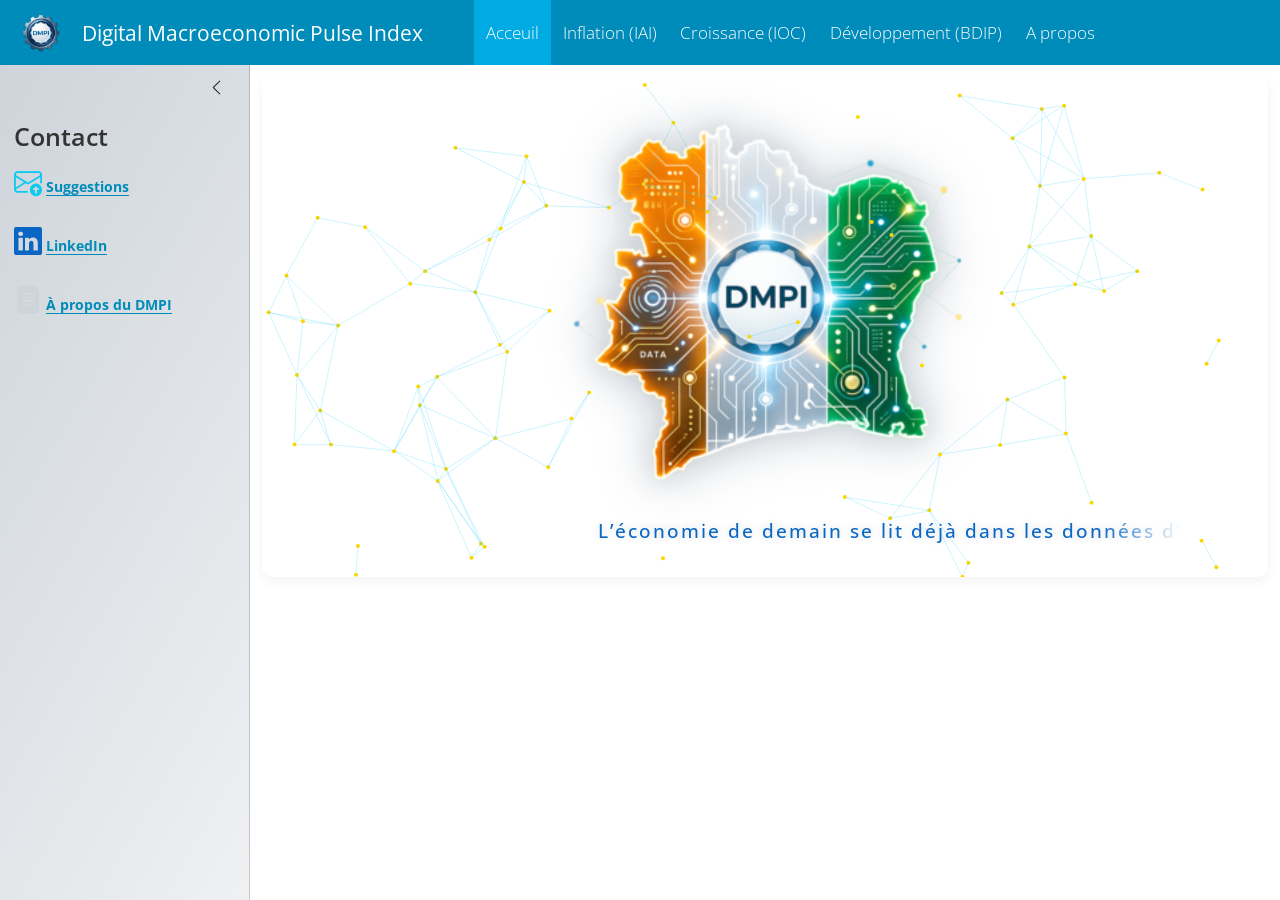
==== commit 03f74677: "Add files via upload" ====
--- a/index.html
+++ b/index.html
@@ -159,8 +159,8 @@
 <div class="card cell html-fill-item html-fill-container bslib-card" data-bslib-card-init="" data-require-bs-caller="card()" data-full-screen="false">
 <div class="card-body html-fill-item html-fill-container">
 <div class="cell-output-display html-fill-item html-fill-container">
-<div class="plotly html-widget html-fill-item html-fill-container" id="htmlwidget-8654b3c0de7ee3665288" style="width:100%;height:406px;"></div>
-<script type="application/json" data-for="htmlwidget-8654b3c0de7ee3665288">{"x":{"data":[{"x":[16801,16848.379746835442,16895.759493670885,16943.139240506331,16990.518987341773,17037.898734177215,17085.278481012658,17132.6582278481,17180.037974683546,17227.417721518988,17274.797468354431,17322.177215189873,17369.556962025315,17416.936708860758,17464.316455696204,17511.696202531646,17559.075949367088,17606.455696202531,17653.835443037973,17701.215189873419,17748.594936708861,17795.974683544304,17843.354430379746,17890.734177215189,17938.113924050635,17985.493670886077,18032.873417721519,18080.253164556962,18127.632911392404,18175.012658227846,18222.392405063292,18269.772151898735,18317.151898734177,18364.531645569619,18411.911392405062,18459.291139240508,18506.67088607595,18554.050632911392,18601.430379746835,18648.810126582277,18696.189873417723,18743.569620253165,18790.949367088608,18838.32911392405,18885.708860759492,18933.088607594938,18980.468354430381,19027.848101265823,19075.227848101265,19122.607594936708,19169.987341772154,19217.367088607596,19264.746835443038,19312.126582278481,19359.506329113923,19406.886075949365,19454.265822784811,19501.645569620254,19549.025316455696,19596.405063291139,19643.784810126581,19691.164556962023,19738.544303797469,19785.924050632912,19833.303797468354,19880.683544303796,19928.063291139239,19975.443037974685,20022.822784810127,20070.202531645569,20117.582278481012,20164.962025316454,20212.3417721519,20259.721518987342,20307.101265822785,20354.481012658227,20401.860759493669,20449.240506329115,20496.620253164558,20544],"y":[5.7474517924792021,5.4247024667768544,5.1169492436575092,4.8246520802154897,4.5482709335451919,4.2882657607409369,4.0450965188970764,3.8192231651079567,3.6111056564679087,3.4212039500713138,3.2498729740949459,3.0961254163062484,2.9590822725699053,2.8380818339297589,2.7324623914296398,2.6415622361134052,2.5647196590248864,2.5012729512079228,2.4505604037063562,2.4119203075640225,2.3918214652727232,2.4046801658543937,2.4462071938748191,2.5112857882998321,2.5947991880952745,2.6916306322269676,2.7966633596607506,2.9047806093624575,3.0108656202979218,3.1098016314329784,3.2024807224229797,3.3264160670634353,3.4814514952513891,3.6583572319686075,3.8479035021968557,4.0408605309179153,4.2279985431135216,4.4000877637654554,4.5478984178554835,4.6622007303653703,4.7636610761431344,4.9046419537763075,5.0719650562107548,5.2501595473082352,5.4237545909305034,5.5772793509393273,5.6952629911964392,5.7622346755636054,5.762723567902583,5.6812588320751294,5.503656380557076,5.2348883799883783,4.8943119729734699,4.5016066526524199,4.076451912165302,3.6385272446521859,3.2075121432531164,2.8030861011082289,2.4449286113575646,2.1527191671411949,1.9027852688957274,1.6418490760636801,1.371751042178718,1.0948044200369236,0.8133224624343165,0.52961842216693722,0.24600555203082608,-0.035202895177998905,-0.31169366666345288,-0.58115350962951806,-0.84118324838692338,-1.0906838712197784,-1.3308584702789641,-1.5630430346433564,-1.7885735533918872,-2.0087860156034689,-2.2250164103570143,-2.4386007267314529,-2.6508749538056655,-2.8631750806585798],"text":["date: 16801.00<br />GA_calc:  5.7474518<br />colour: Tendance de l'IAI calculé","date: 16848.38<br />GA_calc:  5.4247025<br />colour: Tendance de l'IAI calculé","date: 16895.76<br />GA_calc:  5.1169492<br />colour: Tendance de l'IAI calculé","date: 16943.14<br />GA_calc:  4.8246521<br />colour: Tendance de l'IAI calculé","date: 16990.52<br />GA_calc:  4.5482709<br />colour: Tendance de l'IAI calculé","date: 17037.90<br />GA_calc:  4.2882658<br />colour: Tendance de l'IAI calculé","date: 17085.28<br />GA_calc:  4.0450965<br />colour: Tendance de l'IAI calculé","date: 17132.66<br />GA_calc:  3.8192232<br />colour: Tendance de l'IAI calculé","date: 17180.04<br />GA_calc:  3.6111057<br />colour: Tendance de l'IAI calculé","date: 17227.42<br />GA_calc:  3.4212040<br />colour: Tendance de l'IAI calculé","date: 17274.80<br />GA_calc:  3.2498730<br />colour: Tendance de l'IAI calculé","date: 17322.18<br />GA_calc:  3.0961254<br />colour: Tendance de l'IAI calculé","date: 17369.56<br />GA_calc:  2.9590823<br />colour: Tendance de l'IAI calculé","date: 17416.94<br />GA_calc:  2.8380818<br />colour: Tendance de l'IAI calculé","date: 17464.32<br />GA_calc:  2.7324624<br />colour: Tendance de l'IAI calculé","date: 17511.70<br />GA_calc:  2.6415622<br />colour: Tendance de l'IAI calculé","date: 17559.08<br />GA_calc:  2.5647197<br />colour: Tendance de l'IAI calculé","date: 17606.46<br />GA_calc:  2.5012730<br />colour: Tendance de l'IAI calculé","date: 17653.84<br />GA_calc:  2.4505604<br />colour: Tendance de l'IAI calculé","date: 17701.22<br />GA_calc:  2.4119203<br />colour: Tendance de l'IAI calculé","date: 17748.59<br />GA_calc:  2.3918215<br />colour: Tendance de l'IAI calculé","date: 17795.97<br />GA_calc:  2.4046802<br />colour: Tendance de l'IAI calculé","date: 17843.35<br />GA_calc:  2.4462072<br />colour: Tendance de l'IAI calculé","date: 17890.73<br />GA_calc:  2.5112858<br />colour: Tendance de l'IAI calculé","date: 17938.11<br />GA_calc:  2.5947992<br />colour: Tendance de l'IAI calculé","date: 17985.49<br />GA_calc:  2.6916306<br />colour: Tendance de l'IAI calculé","date: 18032.87<br />GA_calc:  2.7966634<br />colour: Tendance de l'IAI calculé","date: 18080.25<br />GA_calc:  2.9047806<br />colour: Tendance de l'IAI calculé","date: 18127.63<br />GA_calc:  3.0108656<br />colour: Tendance de l'IAI calculé","date: 18175.01<br />GA_calc:  3.1098016<br />colour: Tendance de l'IAI calculé","date: 18222.39<br />GA_calc:  3.2024807<br />colour: Tendance de l'IAI calculé","date: 18269.77<br />GA_calc:  3.3264161<br />colour: Tendance de l'IAI calculé","date: 18317.15<br />GA_calc:  3.4814515<br />colour: Tendance de l'IAI calculé","date: 18364.53<br />GA_calc:  3.6583572<br />colour: Tendance de l'IAI calculé","date: 18411.91<br />GA_calc:  3.8479035<br />colour: Tendance de l'IAI calculé","date: 18459.29<br />GA_calc:  4.0408605<br />colour: Tendance de l'IAI calculé","date: 18506.67<br />GA_calc:  4.2279985<br />colour: Tendance de l'IAI calculé","date: 18554.05<br />GA_calc:  4.4000878<br />colour: Tendance de l'IAI calculé","date: 18601.43<br />GA_calc:  4.5478984<br />colour: Tendance de l'IAI calculé","date: 18648.81<br />GA_calc:  4.6622007<br />colour: Tendance de l'IAI calculé","date: 18696.19<br />GA_calc:  4.7636611<br />colour: Tendance de l'IAI calculé","date: 18743.57<br />GA_calc:  4.9046420<br />colour: Tendance de l'IAI calculé","date: 18790.95<br />GA_calc:  5.0719651<br />colour: Tendance de l'IAI calculé","date: 18838.33<br />GA_calc:  5.2501595<br />colour: Tendance de l'IAI calculé","date: 18885.71<br />GA_calc:  5.4237546<br />colour: Tendance de l'IAI calculé","date: 18933.09<br />GA_calc:  5.5772794<br />colour: Tendance de l'IAI calculé","date: 18980.47<br />GA_calc:  5.6952630<br />colour: Tendance de l'IAI calculé","date: 19027.85<br />GA_calc:  5.7622347<br />colour: Tendance de l'IAI calculé","date: 19075.23<br />GA_calc:  5.7627236<br />colour: Tendance de l'IAI calculé","date: 19122.61<br />GA_calc:  5.6812588<br />colour: Tendance de l'IAI calculé","date: 19169.99<br />GA_calc:  5.5036564<br />colour: Tendance de l'IAI calculé","date: 19217.37<br />GA_calc:  5.2348884<br />colour: Tendance de l'IAI calculé","date: 19264.75<br />GA_calc:  4.8943120<br />colour: Tendance de l'IAI calculé","date: 19312.13<br />GA_calc:  4.5016067<br />colour: Tendance de l'IAI calculé","date: 19359.51<br />GA_calc:  4.0764519<br />colour: Tendance de l'IAI calculé","date: 19406.89<br />GA_calc:  3.6385272<br />colour: Tendance de l'IAI calculé","date: 19454.27<br />GA_calc:  3.2075121<br />colour: Tendance de l'IAI calculé","date: 19501.65<br />GA_calc:  2.8030861<br />colour: Tendance de l'IAI calculé","date: 19549.03<br />GA_calc:  2.4449286<br />colour: Tendance de l'IAI calculé","date: 19596.41<br />GA_calc:  2.1527192<br />colour: Tendance de l'IAI calculé","date: 19643.78<br />GA_calc:  1.9027853<br />colour: Tendance de l'IAI calculé","date: 19691.16<br />GA_calc:  1.6418491<br />colour: Tendance de l'IAI calculé","date: 19738.54<br />GA_calc:  1.3717510<br />colour: Tendance de l'IAI calculé","date: 19785.92<br />GA_calc:  1.0948044<br />colour: Tendance de l'IAI calculé","date: 19833.30<br />GA_calc:  0.8133225<br />colour: Tendance de l'IAI calculé","date: 19880.68<br />GA_calc:  0.5296184<br />colour: Tendance de l'IAI calculé","date: 19928.06<br />GA_calc:  0.2460056<br />colour: Tendance de l'IAI calculé","date: 19975.44<br />GA_calc: -0.0352029<br />colour: Tendance de l'IAI calculé","date: 20022.82<br />GA_calc: -0.3116937<br />colour: Tendance de l'IAI calculé","date: 20070.20<br />GA_calc: -0.5811535<br />colour: Tendance de l'IAI calculé","date: 20117.58<br />GA_calc: -0.8411832<br />colour: Tendance de l'IAI calculé","date: 20164.96<br />GA_calc: -1.0906839<br />colour: Tendance de l'IAI calculé","date: 20212.34<br />GA_calc: -1.3308585<br />colour: Tendance de l'IAI calculé","date: 20259.72<br />GA_calc: -1.5630430<br />colour: Tendance de l'IAI calculé","date: 20307.10<br />GA_calc: -1.7885736<br />colour: Tendance de l'IAI calculé","date: 20354.48<br />GA_calc: -2.0087860<br />colour: Tendance de l'IAI calculé","date: 20401.86<br />GA_calc: -2.2250164<br />colour: Tendance de l'IAI calculé","date: 20449.24<br />GA_calc: -2.4386007<br />colour: Tendance de l'IAI calculé","date: 20496.62<br />GA_calc: -2.6508750<br />colour: Tendance de l'IAI calculé","date: 20544.00<br />GA_calc: -2.8631751<br />colour: Tendance de l'IAI calculé"],"type":"scatter","mode":"lines","name":"Tendance de l'IAI calculé","line":{"width":3.0236220472440949,"color":"rgba(140,38,75,1)","dash":"dashdot"},"hoveron":"points","legendgroup":"Tendance de l'IAI calculé","showlegend":true,"xaxis":"x","yaxis":"y","hoverinfo":"text","frame":null,"hovertemplate":"%{y:.1f} <extra><\/extra>"},{"x":[16801,16832,16861,16892,16922,16953,16983,17014,17045,17075,17106,17136,17167,17198,17226,17257,17287,17318,17348,17379,17410,17440,17471,17501,17532,17563,17591,17622,17652,17683,17713,17744,17775,17805,17836,17866,17897,17928,17956,17987,18017,18048,18078,18109,18140,18170,18201,18231,18262,18293,18322,18353,18383,18414,18444,18475,18506,18536,18567,18597,18628,18659,18687,18718,18748,18779,18809,18840,18871,18901,18932,18962,18993,19024,19052,19083,19113,19144,19174,19205,19236,19266,19297,19327,19358,19389,19417,19448,19478,19509,19539,19570,19601,19631,19662,19692,19723,19754,19783,19814,19844,19875,19905,19936,19967,19997,20028,20058,20089,20120,20148,20179,20209,20240,20270,20301,20332,20362,20393,20423,20454,20485,20513,20544],"y":[0.29152,0.86007999999999996,0.89183000000000001,2.0318000000000001,2.30945,0.86560999999999999,0.42043000000000003,-0.43035000000000001,0.65022000000000002,0.58687999999999996,0.37119000000000002,-0.21937999999999999,0.49393999999999999,0.62334000000000001,0.29021000000000002,-0.62466999999999995,-1.43926,-0.39563999999999999,0.32473000000000002,0.80384,1.41584,1.21221,0.94840999999999998,1.24614,0.57010000000000005,0.45569999999999999,0.33195000000000002,0.42720999999999998,0.71494000000000002,0.74777000000000005,0.41136,0.84624999999999995,0.65122999999999998,0.91508,0.81427000000000005,0.60216000000000003,0.76593999999999995,0.34759000000000001,0.57799,0.74046000000000001,0.84560999999999997,1.24281,1.1791400000000001,0.40027000000000001,0.50580999999999998,0.26939000000000002,1.24997,1.5660400000000001,1.99257,2.5718999999999999,2.4255100000000001,2.3481800000000002,2.3005200000000001,2.8090700000000002,2.734,2.7312799999999999,1.9259299999999999,3.0604800000000001,1.7417400000000001,2.3115199999999998,2.2877399999999999,3.2306900000000001,3.3386800000000001,3.8999000000000001,4.1821799999999998,3.54067,3.9207000000000001,4.7190799999999999,5.2137399999999996,4.4731300000000003,5.4987199999999996,5.5789200000000001,5.6015800000000002,4.5857700000000001,4.48001,4.02339,3.5209600000000001,5.4164099999999999,5.4109699999999998,6.1703000000000001,6.2797200000000002,6.33866,5.7314800000000004,5.2119200000000001,4.7969499999999998,4.8557300000000003,5.2151800000000001,5.2259000000000002,4.7910000000000004,4.1427199999999997,4.5551300000000001,3.6242999999999999,4.2320000000000002,3.5722700000000001,3.6672899999999999,3.86429,3.07531,3.5312800000000002,3.76823,3.6414200000000001,4.9219299999999997,4.0139800000000001,3.9681099999999998,4.5208700000000004,2.7791999999999999,2.6232500000000001,2.5457700000000001,2.0682399999999999,1.728247324,0.73303596299999996,0.51343259900000005,0.75853345500000002,-0.140876062,-0.56793215399999997,-0.84572246799999995,0.060112533000000003,-0.210684186,0.32343482699999998,0.040059998999999999,0.060100000000000001,1.4149,1.8878999999999999,1.973906945,1.3835082000000001],"text":["date: 2016-01-01<br />GA_off:  0.29152000<br />colour: Inflation officielle (ANStat-Côte d'Ivoire)","date: 2016-02-01<br />GA_off:  0.86008000<br />colour: Inflation officielle (ANStat-Côte d'Ivoire)","date: 2016-03-01<br />GA_off:  0.89183000<br />colour: Inflation officielle (ANStat-Côte d'Ivoire)","date: 2016-04-01<br />GA_off:  2.03180000<br />colour: Inflation officielle (ANStat-Côte d'Ivoire)","date: 2016-05-01<br />GA_off:  2.30945000<br />colour: Inflation officielle (ANStat-Côte d'Ivoire)","date: 2016-06-01<br />GA_off:  0.86561000<br />colour: Inflation officielle (ANStat-Côte d'Ivoire)","date: 2016-07-01<br />GA_off:  0.42043000<br />colour: Inflation officielle (ANStat-Côte d'Ivoire)","date: 2016-08-01<br />GA_off: -0.43035000<br />colour: Inflation officielle (ANStat-Côte d'Ivoire)","date: 2016-09-01<br />GA_off:  0.65022000<br />colour: Inflation officielle (ANStat-Côte d'Ivoire)","date: 2016-10-01<br />GA_off:  0.58688000<br />colour: Inflation officielle (ANStat-Côte d'Ivoire)","date: 2016-11-01<br />GA_off:  0.37119000<br />colour: Inflation officielle (ANStat-Côte d'Ivoire)","date: 2016-12-01<br />GA_off: -0.21938000<br />colour: Inflation officielle (ANStat-Côte d'Ivoire)","date: 2017-01-01<br />GA_off:  0.49394000<br />colour: Inflation officielle (ANStat-Côte d'Ivoire)","date: 2017-02-01<br />GA_off:  0.62334000<br />colour: Inflation officielle (ANStat-Côte d'Ivoire)","date: 2017-03-01<br />GA_off:  0.29021000<br />colour: Inflation officielle (ANStat-Côte d'Ivoire)","date: 2017-04-01<br />GA_off: -0.62467000<br />colour: Inflation officielle (ANStat-Côte d'Ivoire)","date: 2017-05-01<br />GA_off: -1.43926000<br />colour: Inflation officielle (ANStat-Côte d'Ivoire)","date: 2017-06-01<br />GA_off: -0.39564000<br />colour: Inflation officielle (ANStat-Côte d'Ivoire)","date: 2017-07-01<br />GA_off:  0.32473000<br />colour: Inflation officielle (ANStat-Côte d'Ivoire)","date: 2017-08-01<br />GA_off:  0.80384000<br />colour: Inflation officielle (ANStat-Côte d'Ivoire)","date: 2017-09-01<br />GA_off:  1.41584000<br />colour: Inflation officielle (ANStat-Côte d'Ivoire)","date: 2017-10-01<br />GA_off:  1.21221000<br />colour: Inflation officielle (ANStat-Côte d'Ivoire)","date: 2017-11-01<br />GA_off:  0.94841000<br />colour: Inflation officielle (ANStat-Côte d'Ivoire)","date: 2017-12-01<br />GA_off:  1.24614000<br />colour: Inflation officielle (ANStat-Côte d'Ivoire)","date: 2018-01-01<br />GA_off:  0.57010000<br />colour: Inflation officielle (ANStat-Côte d'Ivoire)","date: 2018-02-01<br />GA_off:  0.45570000<br />colour: Inflation officielle (ANStat-Côte d'Ivoire)","date: 2018-03-01<br />GA_off:  0.33195000<br />colour: Inflation officielle (ANStat-Côte d'Ivoire)","date: 2018-04-01<br />GA_off:  0.42721000<br />colour: Inflation officielle (ANStat-Côte d'Ivoire)","date: 2018-05-01<br />GA_off:  0.71494000<br />colour: Inflation officielle (ANStat-Côte d'Ivoire)","date: 2018-06-01<br />GA_off:  0.74777000<br />colour: Inflation officielle (ANStat-Côte d'Ivoire)","date: 2018-07-01<br />GA_off:  0.41136000<br />colour: Inflation officielle (ANStat-Côte d'Ivoire)","date: 2018-08-01<br />GA_off:  0.84625000<br />colour: Inflation officielle (ANStat-Côte d'Ivoire)","date: 2018-09-01<br />GA_off:  0.65123000<br />colour: Inflation officielle (ANStat-Côte d'Ivoire)","date: 2018-10-01<br />GA_off:  0.91508000<br />colour: Inflation officielle (ANStat-Côte d'Ivoire)","date: 2018-11-01<br />GA_off:  0.81427000<br />colour: Inflation officielle (ANStat-Côte d'Ivoire)","date: 2018-12-01<br />GA_off:  0.60216000<br />colour: Inflation officielle (ANStat-Côte d'Ivoire)","date: 2019-01-01<br />GA_off:  0.76594000<br />colour: Inflation officielle (ANStat-Côte d'Ivoire)","date: 2019-02-01<br />GA_off:  0.34759000<br />colour: Inflation officielle (ANStat-Côte d'Ivoire)","date: 2019-03-01<br />GA_off:  0.57799000<br />colour: Inflation officielle (ANStat-Côte d'Ivoire)","date: 2019-04-01<br />GA_off:  0.74046000<br />colour: Inflation officielle (ANStat-Côte d'Ivoire)","date: 2019-05-01<br />GA_off:  0.84561000<br />colour: Inflation officielle (ANStat-Côte d'Ivoire)","date: 2019-06-01<br />GA_off:  1.24281000<br />colour: Inflation officielle (ANStat-Côte d'Ivoire)","date: 2019-07-01<br />GA_off:  1.17914000<br />colour: Inflation officielle (ANStat-Côte d'Ivoire)","date: 2019-08-01<br />GA_off:  0.40027000<br />colour: Inflation officielle (ANStat-Côte d'Ivoire)","date: 2019-09-01<br />GA_off:  0.50581000<br />colour: Inflation officielle (ANStat-Côte d'Ivoire)","date: 2019-10-01<br />GA_off:  0.26939000<br />colour: Inflation officielle (ANStat-Côte d'Ivoire)","date: 2019-11-01<br />GA_off:  1.24997000<br />colour: Inflation officielle (ANStat-Côte d'Ivoire)","date: 2019-12-01<br />GA_off:  1.56604000<br />colour: Inflation officielle (ANStat-Côte d'Ivoire)","date: 2020-01-01<br />GA_off:  1.99257000<br />colour: Inflation officielle (ANStat-Côte d'Ivoire)","date: 2020-02-01<br />GA_off:  2.57190000<br />colour: Inflation officielle (ANStat-Côte d'Ivoire)","date: 2020-03-01<br />GA_off:  2.42551000<br />colour: Inflation officielle (ANStat-Côte d'Ivoire)","date: 2020-04-01<br />GA_off:  2.34818000<br />colour: Inflation officielle (ANStat-Côte d'Ivoire)","date: 2020-05-01<br />GA_off:  2.30052000<br />colour: Inflation officielle (ANStat-Côte d'Ivoire)","date: 2020-06-01<br />GA_off:  2.80907000<br />colour: Inflation officielle (ANStat-Côte d'Ivoire)","date: 2020-07-01<br />GA_off:  2.73400000<br />colour: Inflation officielle (ANStat-Côte d'Ivoire)","date: 2020-08-01<br />GA_off:  2.73128000<br />colour: Inflation officielle (ANStat-Côte d'Ivoire)","date: 2020-09-01<br />GA_off:  1.92593000<br />colour: Inflation officielle (ANStat-Côte d'Ivoire)","date: 2020-10-01<br />GA_off:  3.06048000<br />colour: Inflation officielle (ANStat-Côte d'Ivoire)","date: 2020-11-01<br />GA_off:  1.74174000<br />colour: Inflation officielle (ANStat-Côte d'Ivoire)","date: 2020-12-01<br />GA_off:  2.31152000<br />colour: Inflation officielle (ANStat-Côte d'Ivoire)","date: 2021-01-01<br />GA_off:  2.28774000<br />colour: Inflation officielle (ANStat-Côte d'Ivoire)","date: 2021-02-01<br />GA_off:  3.23069000<br />colour: Inflation officielle (ANStat-Côte d'Ivoire)","date: 2021-03-01<br />GA_off:  3.33868000<br />colour: Inflation officielle (ANStat-Côte d'Ivoire)","date: 2021-04-01<br />GA_off:  3.89990000<br />colour: Inflation officielle (ANStat-Côte d'Ivoire)","date: 2021-05-01<br />GA_off:  4.18218000<br />colour: Inflation officielle (ANStat-Côte d'Ivoire)","date: 2021-06-01<br />GA_off:  3.54067000<br />colour: Inflation officielle (ANStat-Côte d'Ivoire)","date: 2021-07-01<br />GA_off:  3.92070000<br />colour: Inflation officielle (ANStat-Côte d'Ivoire)","date: 2021-08-01<br />GA_off:  4.71908000<br />colour: Inflation officielle (ANStat-Côte d'Ivoire)","date: 2021-09-01<br />GA_off:  5.21374000<br />colour: Inflation officielle (ANStat-Côte d'Ivoire)","date: 2021-10-01<br />GA_off:  4.47313000<br />colour: Inflation officielle (ANStat-Côte d'Ivoire)","date: 2021-11-01<br />GA_off:  5.49872000<br />colour: Inflation officielle (ANStat-Côte d'Ivoire)","date: 2021-12-01<br />GA_off:  5.57892000<br />colour: Inflation officielle (ANStat-Côte d'Ivoire)","date: 2022-01-01<br />GA_off:  5.60158000<br />colour: Inflation officielle (ANStat-Côte d'Ivoire)","date: 2022-02-01<br />GA_off:  4.58577000<br />colour: Inflation officielle (ANStat-Côte d'Ivoire)","date: 2022-03-01<br />GA_off:  4.48001000<br />colour: Inflation officielle (ANStat-Côte d'Ivoire)","date: 2022-04-01<br />GA_off:  4.02339000<br />colour: Inflation officielle (ANStat-Côte d'Ivoire)","date: 2022-05-01<br />GA_off:  3.52096000<br />colour: Inflation officielle (ANStat-Côte d'Ivoire)","date: 2022-06-01<br />GA_off:  5.41641000<br />colour: Inflation officielle (ANStat-Côte d'Ivoire)","date: 2022-07-01<br />GA_off:  5.41097000<br />colour: Inflation officielle (ANStat-Côte d'Ivoire)","date: 2022-08-01<br />GA_off:  6.17030000<br />colour: Inflation officielle (ANStat-Côte d'Ivoire)","date: 2022-09-01<br />GA_off:  6.27972000<br />colour: Inflation officielle (ANStat-Côte d'Ivoire)","date: 2022-10-01<br />GA_off:  6.33866000<br />colour: Inflation officielle (ANStat-Côte d'Ivoire)","date: 2022-11-01<br />GA_off:  5.73148000<br />colour: Inflation officielle (ANStat-Côte d'Ivoire)","date: 2022-12-01<br />GA_off:  5.21192000<br />colour: Inflation officielle (ANStat-Côte d'Ivoire)","date: 2023-01-01<br />GA_off:  4.79695000<br />colour: Inflation officielle (ANStat-Côte d'Ivoire)","date: 2023-02-01<br />GA_off:  4.85573000<br />colour: Inflation officielle (ANStat-Côte d'Ivoire)","date: 2023-03-01<br />GA_off:  5.21518000<br />colour: Inflation officielle (ANStat-Côte d'Ivoire)","date: 2023-04-01<br />GA_off:  5.22590000<br />colour: Inflation officielle (ANStat-Côte d'Ivoire)","date: 2023-05-01<br />GA_off:  4.79100000<br />colour: Inflation officielle (ANStat-Côte d'Ivoire)","date: 2023-06-01<br />GA_off:  4.14272000<br />colour: Inflation officielle (ANStat-Côte d'Ivoire)","date: 2023-07-01<br />GA_off:  4.55513000<br />colour: Inflation officielle (ANStat-Côte d'Ivoire)","date: 2023-08-01<br />GA_off:  3.62430000<br />colour: Inflation officielle (ANStat-Côte d'Ivoire)","date: 2023-09-01<br />GA_off:  4.23200000<br />colour: Inflation officielle (ANStat-Côte d'Ivoire)","date: 2023-10-01<br />GA_off:  3.57227000<br />colour: Inflation officielle (ANStat-Côte d'Ivoire)","date: 2023-11-01<br />GA_off:  3.66729000<br />colour: Inflation officielle (ANStat-Côte d'Ivoire)","date: 2023-12-01<br />GA_off:  3.86429000<br />colour: Inflation officielle (ANStat-Côte d'Ivoire)","date: 2024-01-01<br />GA_off:  3.07531000<br />colour: Inflation officielle (ANStat-Côte d'Ivoire)","date: 2024-02-01<br />GA_off:  3.53128000<br />colour: Inflation officielle (ANStat-Côte d'Ivoire)","date: 2024-03-01<br />GA_off:  3.76823000<br />colour: Inflation officielle (ANStat-Côte d'Ivoire)","date: 2024-04-01<br />GA_off:  3.64142000<br />colour: Inflation officielle (ANStat-Côte d'Ivoire)","date: 2024-05-01<br />GA_off:  4.92193000<br />colour: Inflation officielle (ANStat-Côte d'Ivoire)","date: 2024-06-01<br />GA_off:  4.01398000<br />colour: Inflation officielle (ANStat-Côte d'Ivoire)","date: 2024-07-01<br />GA_off:  3.96811000<br />colour: Inflation officielle (ANStat-Côte d'Ivoire)","date: 2024-08-01<br />GA_off:  4.52087000<br />colour: Inflation officielle (ANStat-Côte d'Ivoire)","date: 2024-09-01<br />GA_off:  2.77920000<br />colour: Inflation officielle (ANStat-Côte d'Ivoire)","date: 2024-10-01<br />GA_off:  2.62325000<br />colour: Inflation officielle (ANStat-Côte d'Ivoire)","date: 2024-11-01<br />GA_off:  2.54577000<br />colour: Inflation officielle (ANStat-Côte d'Ivoire)","date: 2024-12-01<br />GA_off:  2.06824000<br />colour: Inflation officielle (ANStat-Côte d'Ivoire)","date: 2025-01-01<br />GA_off:  1.72824732<br />colour: Inflation officielle (ANStat-Côte d'Ivoire)","date: 2025-02-01<br />GA_off:  0.73303596<br />colour: Inflation officielle (ANStat-Côte d'Ivoire)","date: 2025-03-01<br />GA_off:  0.51343260<br />colour: Inflation officielle (ANStat-Côte d'Ivoire)","date: 2025-04-01<br />GA_off:  0.75853346<br />colour: Inflation officielle (ANStat-Côte d'Ivoire)","date: 2025-05-01<br />GA_off: -0.14087606<br />colour: Inflation officielle (ANStat-Côte d'Ivoire)","date: 2025-06-01<br />GA_off: -0.56793215<br />colour: Inflation officielle (ANStat-Côte d'Ivoire)","date: 2025-07-01<br />GA_off: -0.84572247<br />colour: Inflation officielle (ANStat-Côte d'Ivoire)","date: 2025-08-01<br />GA_off:  0.06011253<br />colour: Inflation officielle (ANStat-Côte d'Ivoire)","date: 2025-09-01<br />GA_off: -0.21068419<br />colour: Inflation officielle (ANStat-Côte d'Ivoire)","date: 2025-10-01<br />GA_off:  0.32343483<br />colour: Inflation officielle (ANStat-Côte d'Ivoire)","date: 2025-11-01<br />GA_off:  0.04006000<br />colour: Inflation officielle (ANStat-Côte d'Ivoire)","date: 2025-12-01<br />GA_off:  0.06010000<br />colour: Inflation officielle (ANStat-Côte d'Ivoire)","date: 2026-01-01<br />GA_off:  1.41490000<br />colour: Inflation officielle (ANStat-Côte d'Ivoire)","date: 2026-02-01<br />GA_off:  1.88790000<br />colour: Inflation officielle (ANStat-Côte d'Ivoire)","date: 2026-03-01<br />GA_off:  1.97390694<br />colour: Inflation officielle (ANStat-Côte d'Ivoire)","date: 2026-04-01<br />GA_off:  1.38350820<br />colour: Inflation officielle (ANStat-Côte d'Ivoire)"],"type":"scatter","mode":"lines","line":{"width":3.7795275590551185,"color":"rgba(31,114,155,1)","dash":"solid"},"hoveron":"points","name":"Inflation officielle (ANStat-Côte d'Ivoire)","legendgroup":"Inflation officielle (ANStat-Côte d'Ivoire)","showlegend":true,"xaxis":"x","yaxis":"y","hoverinfo":"text","frame":null,"hovertemplate":"%{y:.1f} <extra><\/extra>"},{"x":[16801,16848.379746835442,16895.759493670885,16943.139240506331,16990.518987341773,17037.898734177215,17085.278481012658,17132.6582278481,17180.037974683546,17227.417721518988,17274.797468354431,17322.177215189873,17369.556962025315,17416.936708860758,17464.316455696204,17511.696202531646,17559.075949367088,17606.455696202531,17653.835443037973,17701.215189873419,17748.594936708861,17795.974683544304,17843.354430379746,17890.734177215189,17938.113924050635,17985.493670886077,18032.873417721519,18080.253164556962,18127.632911392404,18175.012658227846,18222.392405063292,18269.772151898735,18317.151898734177,18364.531645569619,18411.911392405062,18459.291139240508,18506.67088607595,18554.050632911392,18601.430379746835,18648.810126582277,18696.189873417723,18743.569620253165,18790.949367088608,18838.32911392405,18885.708860759492,18933.088607594938,18980.468354430381,19027.848101265823,19075.227848101265,19122.607594936708,19169.987341772154,19217.367088607596,19264.746835443038,19312.126582278481,19359.506329113923,19406.886075949365,19454.265822784811,19501.645569620254,19549.025316455696,19596.405063291139,19643.784810126581,19691.164556962023,19738.544303797469,19785.924050632912,19833.303797468354,19880.683544303796,19928.063291139239,19975.443037974685,20022.822784810127,20070.202531645569,20117.582278481012,20164.962025316454,20212.3417721519,20259.721518987342,20307.101265822785,20354.481012658227,20401.860759493669,20449.240506329115,20496.620253164558,20544],"y":[0.99333597640330495,0.89700672469726506,0.80855619959760272,0.72801399275058531,0.65540969580249941,0.59077290039961194,0.53413319818819671,0.48552018081452741,0.44496343992487497,0.41249256716551935,0.38816017417503629,0.37219052609830405,0.36454341289347575,0.36510575567843107,0.37376447557105069,0.39040649368921299,0.41491873115079786,0.44718810907368489,0.48710154857575411,0.53454597077488863,0.59036472126432826,0.65649718636909427,0.7324018769171361,0.81742690986359434,0.91092040216361714,1.0122304707723306,1.1207052326448825,1.2356928047364133,1.3565413040020633,1.4825988473969736,1.61673600206677,1.7815174661028543,1.9744017699937637,2.1872751465676314,2.4120238286525897,2.640534049076789,2.8646920406683272,3.0763840362553543,3.2674962686660023,3.4299149707284049,3.5761543688069373,3.7431385912793456,3.9247759110425431,4.1134296578853959,4.3014631615967627,4.4812397519655214,4.6451227587805075,4.7854755118305956,4.8946613409046495,4.9650435757915314,4.9928687692861349,4.9937250071009194,4.9720915295373924,4.9301497583788887,4.8700811154087518,4.7940670224103163,4.704288901166918,4.6029281734619092,4.492166261078621,4.3741845858003936,4.2465766915406737,4.1037988540726911,3.9461377041139758,3.7739298971839288,3.5875120888019114,3.3872209344872961,3.173393089759458,2.9463652101377518,2.7064739511415863,2.4540559682903194,2.1893710255475538,1.912227955274787,1.6224405528908599,1.3198426806593924,1.0042682008439385,0.67555097570807265,0.33352486751537086,-0.021976261470620206,-0.39111854898627085,-0.77406813276803232],"text":["date: 16801.00<br />GA_off:  0.99333598<br />colour: Inflation officielle (ANStat-Côte d'Ivoire)","date: 16848.38<br />GA_off:  0.89700672<br />colour: Inflation officielle (ANStat-Côte d'Ivoire)","date: 16895.76<br />GA_off:  0.80855620<br />colour: Inflation officielle (ANStat-Côte d'Ivoire)","date: 16943.14<br />GA_off:  0.72801399<br />colour: Inflation officielle (ANStat-Côte d'Ivoire)","date: 16990.52<br />GA_off:  0.65540970<br />colour: Inflation officielle (ANStat-Côte d'Ivoire)","date: 17037.90<br />GA_off:  0.59077290<br />colour: Inflation officielle (ANStat-Côte d'Ivoire)","date: 17085.28<br />GA_off:  0.53413320<br />colour: Inflation officielle (ANStat-Côte d'Ivoire)","date: 17132.66<br />GA_off:  0.48552018<br />colour: Inflation officielle (ANStat-Côte d'Ivoire)","date: 17180.04<br />GA_off:  0.44496344<br />colour: Inflation officielle (ANStat-Côte d'Ivoire)","date: 17227.42<br />GA_off:  0.41249257<br />colour: Inflation officielle (ANStat-Côte d'Ivoire)","date: 17274.80<br />GA_off:  0.38816017<br />colour: Inflation officielle (ANStat-Côte d'Ivoire)","date: 17322.18<br />GA_off:  0.37219053<br />colour: Inflation officielle (ANStat-Côte d'Ivoire)","date: 17369.56<br />GA_off:  0.36454341<br />colour: Inflation officielle (ANStat-Côte d'Ivoire)","date: 17416.94<br />GA_off:  0.36510576<br />colour: Inflation officielle (ANStat-Côte d'Ivoire)","date: 17464.32<br />GA_off:  0.37376448<br />colour: Inflation officielle (ANStat-Côte d'Ivoire)","date: 17511.70<br />GA_off:  0.39040649<br />colour: Inflation officielle (ANStat-Côte d'Ivoire)","date: 17559.08<br />GA_off:  0.41491873<br />colour: Inflation officielle (ANStat-Côte d'Ivoire)","date: 17606.46<br />GA_off:  0.44718811<br />colour: Inflation officielle (ANStat-Côte d'Ivoire)","date: 17653.84<br />GA_off:  0.48710155<br />colour: Inflation officielle (ANStat-Côte d'Ivoire)","date: 17701.22<br />GA_off:  0.53454597<br />colour: Inflation officielle (ANStat-Côte d'Ivoire)","date: 17748.59<br />GA_off:  0.59036472<br />colour: Inflation officielle (ANStat-Côte d'Ivoire)","date: 17795.97<br />GA_off:  0.65649719<br />colour: Inflation officielle (ANStat-Côte d'Ivoire)","date: 17843.35<br />GA_off:  0.73240188<br />colour: Inflation officielle (ANStat-Côte d'Ivoire)","date: 17890.73<br />GA_off:  0.81742691<br />colour: Inflation officielle (ANStat-Côte d'Ivoire)","date: 17938.11<br />GA_off:  0.91092040<br />colour: Inflation officielle (ANStat-Côte d'Ivoire)","date: 17985.49<br />GA_off:  1.01223047<br />colour: Inflation officielle (ANStat-Côte d'Ivoire)","date: 18032.87<br />GA_off:  1.12070523<br />colour: Inflation officielle (ANStat-Côte d'Ivoire)","date: 18080.25<br />GA_off:  1.23569280<br />colour: Inflation officielle (ANStat-Côte d'Ivoire)","date: 18127.63<br />GA_off:  1.35654130<br />colour: Inflation officielle (ANStat-Côte d'Ivoire)","date: 18175.01<br />GA_off:  1.48259885<br />colour: Inflation officielle (ANStat-Côte d'Ivoire)","date: 18222.39<br />GA_off:  1.61673600<br />colour: Inflation officielle (ANStat-Côte d'Ivoire)","date: 18269.77<br />GA_off:  1.78151747<br />colour: Inflation officielle (ANStat-Côte d'Ivoire)","date: 18317.15<br />GA_off:  1.97440177<br />colour: Inflation officielle (ANStat-Côte d'Ivoire)","date: 18364.53<br />GA_off:  2.18727515<br />colour: Inflation officielle (ANStat-Côte d'Ivoire)","date: 18411.91<br />GA_off:  2.41202383<br />colour: Inflation officielle (ANStat-Côte d'Ivoire)","date: 18459.29<br />GA_off:  2.64053405<br />colour: Inflation officielle (ANStat-Côte d'Ivoire)","date: 18506.67<br />GA_off:  2.86469204<br />colour: Inflation officielle (ANStat-Côte d'Ivoire)","date: 18554.05<br />GA_off:  3.07638404<br />colour: Inflation officielle (ANStat-Côte d'Ivoire)","date: 18601.43<br />GA_off:  3.26749627<br />colour: Inflation officielle (ANStat-Côte d'Ivoire)","date: 18648.81<br />GA_off:  3.42991497<br />colour: Inflation officielle (ANStat-Côte d'Ivoire)","date: 18696.19<br />GA_off:  3.57615437<br />colour: Inflation officielle (ANStat-Côte d'Ivoire)","date: 18743.57<br />GA_off:  3.74313859<br />colour: Inflation officielle (ANStat-Côte d'Ivoire)","date: 18790.95<br />GA_off:  3.92477591<br />colour: Inflation officielle (ANStat-Côte d'Ivoire)","date: 18838.33<br />GA_off:  4.11342966<br />colour: Inflation officielle (ANStat-Côte d'Ivoire)","date: 18885.71<br />GA_off:  4.30146316<br />colour: Inflation officielle (ANStat-Côte d'Ivoire)","date: 18933.09<br />GA_off:  4.48123975<br />colour: Inflation officielle (ANStat-Côte d'Ivoire)","date: 18980.47<br />GA_off:  4.64512276<br />colour: Inflation officielle (ANStat-Côte d'Ivoire)","date: 19027.85<br />GA_off:  4.78547551<br />colour: Inflation officielle (ANStat-Côte d'Ivoire)","date: 19075.23<br />GA_off:  4.89466134<br />colour: Inflation officielle (ANStat-Côte d'Ivoire)","date: 19122.61<br />GA_off:  4.96504358<br />colour: Inflation officielle (ANStat-Côte d'Ivoire)","date: 19169.99<br />GA_off:  4.99286877<br />colour: Inflation officielle (ANStat-Côte d'Ivoire)","date: 19217.37<br />GA_off:  4.99372501<br />colour: Inflation officielle (ANStat-Côte d'Ivoire)","date: 19264.75<br />GA_off:  4.97209153<br />colour: Inflation officielle (ANStat-Côte d'Ivoire)","date: 19312.13<br />GA_off:  4.93014976<br />colour: Inflation officielle (ANStat-Côte d'Ivoire)","date: 19359.51<br />GA_off:  4.87008112<br />colour: Inflation officielle (ANStat-Côte d'Ivoire)","date: 19406.89<br />GA_off:  4.79406702<br />colour: Inflation officielle (ANStat-Côte d'Ivoire)","date: 19454.27<br />GA_off:  4.70428890<br />colour: Inflation officielle (ANStat-Côte d'Ivoire)","date: 19501.65<br />GA_off:  4.60292817<br />colour: Inflation officielle (ANStat-Côte d'Ivoire)","date: 19549.03<br />GA_off:  4.49216626<br />colour: Inflation officielle (ANStat-Côte d'Ivoire)","date: 19596.41<br />GA_off:  4.37418459<br />colour: Inflation officielle (ANStat-Côte d'Ivoire)","date: 19643.78<br />GA_off:  4.24657669<br />colour: Inflation officielle (ANStat-Côte d'Ivoire)","date: 19691.16<br />GA_off:  4.10379885<br />colour: Inflation officielle (ANStat-Côte d'Ivoire)","date: 19738.54<br />GA_off:  3.94613770<br />colour: Inflation officielle (ANStat-Côte d'Ivoire)","date: 19785.92<br />GA_off:  3.77392990<br />colour: Inflation officielle (ANStat-Côte d'Ivoire)","date: 19833.30<br />GA_off:  3.58751209<br />colour: Inflation officielle (ANStat-Côte d'Ivoire)","date: 19880.68<br />GA_off:  3.38722093<br />colour: Inflation officielle (ANStat-Côte d'Ivoire)","date: 19928.06<br />GA_off:  3.17339309<br />colour: Inflation officielle (ANStat-Côte d'Ivoire)","date: 19975.44<br />GA_off:  2.94636521<br />colour: Inflation officielle (ANStat-Côte d'Ivoire)","date: 20022.82<br />GA_off:  2.70647395<br />colour: Inflation officielle (ANStat-Côte d'Ivoire)","date: 20070.20<br />GA_off:  2.45405597<br />colour: Inflation officielle (ANStat-Côte d'Ivoire)","date: 20117.58<br />GA_off:  2.18937103<br />colour: Inflation officielle (ANStat-Côte d'Ivoire)","date: 20164.96<br />GA_off:  1.91222796<br />colour: Inflation officielle (ANStat-Côte d'Ivoire)","date: 20212.34<br />GA_off:  1.62244055<br />colour: Inflation officielle (ANStat-Côte d'Ivoire)","date: 20259.72<br />GA_off:  1.31984268<br />colour: Inflation officielle (ANStat-Côte d'Ivoire)","date: 20307.10<br />GA_off:  1.00426820<br />colour: Inflation officielle (ANStat-Côte d'Ivoire)","date: 20354.48<br />GA_off:  0.67555098<br />colour: Inflation officielle (ANStat-Côte d'Ivoire)","date: 20401.86<br />GA_off:  0.33352487<br />colour: Inflation officielle (ANStat-Côte d'Ivoire)","date: 20449.24<br />GA_off: -0.02197626<br />colour: Inflation officielle (ANStat-Côte d'Ivoire)","date: 20496.62<br />GA_off: -0.39111855<br />colour: Inflation officielle (ANStat-Côte d'Ivoire)","date: 20544.00<br />GA_off: -0.77406813<br />colour: Inflation officielle (ANStat-Côte d'Ivoire)"],"type":"scatter","mode":"lines","name":"Inflation officielle (ANStat-Côte d'Ivoire)","line":{"width":2.6456692913385824,"color":"rgba(31,114,155,1)","dash":"dot"},"hoveron":"points","legendgroup":"Inflation officielle (ANStat-Côte d'Ivoire)","showlegend":false,"xaxis":"x","yaxis":"y","hoverinfo":"text","frame":null,"hovertemplate":"%{y:.1f} <extra><\/extra>"}],"layout":{"margin":{"t":37.917808219178085,"r":7.3059360730593621,"b":21.585720215857201,"l":44.167704441677046},"paper_bgcolor":"rgba(255,255,255,1)","font":{"color":"rgba(0,0,0,1)","family":"","size":14.611872146118724},"title":{"text":"<b> Signal de l'IAI VS inflation réalisée <\/b>","font":{"color":"rgba(0,0,0,1)","family":"","size":14.611872146118724},"x":0.5,"xref":"paper"},"xaxis":{"domain":[0,1],"automargin":true,"type":"linear","autorange":false,"range":[16613.849999999999,20731.150000000001],"tickmode":"array","ticktext":["2016","2018","2020","2022","2024","2026"],"tickvals":[16801,17532,18262,18993,19723,20454],"categoryorder":"array","categoryarray":["2016","2018","2020","2022","2024","2026"],"nticks":null,"ticks":"","tickcolor":null,"ticklen":3.6529680365296811,"tickwidth":0,"showticklabels":true,"tickfont":{"color":"rgba(77,77,77,1)","family":"","size":10.62681610626816},"tickangle":-0,"showline":false,"linecolor":null,"linewidth":0,"showgrid":true,"gridcolor":"rgba(235,235,235,1)","gridwidth":0,"zeroline":false,"anchor":"y","title":{"text":"","font":{"color":"rgba(0,0,0,1)","family":"","size":14.611872146118724}},"hoverformat":".2f"},"yaxis":{"domain":[0,1],"automargin":true,"type":"linear","autorange":false,"range":[-3.3232668346915091,6.7987517540329288],"tickmode":"array","ticktext":["-2.5","0.0","2.5","5.0"],"tickvals":[-2.5,4.4408920985006262e-16,2.5,5],"categoryorder":"array","categoryarray":["-2.5","0.0","2.5","5.0"],"nticks":null,"ticks":"","tickcolor":null,"ticklen":3.6529680365296811,"tickwidth":0,"showticklabels":true,"tickfont":{"color":"rgba(77,77,77,1)","family":"","size":10.62681610626816},"tickangle":-0,"showline":false,"linecolor":null,"linewidth":0,"showgrid":true,"gridcolor":"rgba(235,235,235,1)","gridwidth":0,"zeroline":false,"anchor":"x","title":{"text":"<b> Glissement annuel (%) <\/b>","font":{"color":"rgba(0,0,0,1)","family":"","size":11.955168119551683}},"hoverformat":".2f"},"shapes":[{"type":"rect","fillcolor":null,"line":{"color":null,"width":0,"linetype":[]},"yref":"paper","xref":"paper","layer":"below","x0":0,"x1":1,"y0":0,"y1":1}],"showlegend":true,"legend":{"bgcolor":null,"bordercolor":null,"borderwidth":0,"font":{"color":"rgba(0,0,0,1)","family":"","size":11.955168119551683},"title":{"text":"","font":{"color":"rgba(0,0,0,1)","family":"","size":14.611872146118724}},"orientation":"h","x":0.5,"xanchor":"center","y":-0.20000000000000001},"hovermode":"closest","barmode":"relative"},"config":{"doubleClick":"reset","modeBarButtonsToAdd":["hoverclosest","hovercompare"],"showSendToCloud":false},"source":"A","attrs":{"1d061513d63":{"x":{},"y":{},"colour":{},"type":"scatter"},"1d01d2a62d2":{"x":{},"y":{},"colour":{}},"1d06011461e":{"x":{},"y":{},"colour":{}}},"cur_data":"1d061513d63","visdat":{"1d061513d63":["function (y) ","x"],"1d01d2a62d2":["function (y) ","x"],"1d06011461e":["function (y) ","x"]},"highlight":{"on":"plotly_click","persistent":false,"dynamic":false,"selectize":false,"opacityDim":0.20000000000000001,"selected":{"opacity":1},"debounce":0},"shinyEvents":["plotly_hover","plotly_click","plotly_selected","plotly_relayout","plotly_brushed","plotly_brushing","plotly_clickannotation","plotly_doubleclick","plotly_deselect","plotly_afterplot","plotly_sunburstclick"],"base_url":"https://plot.ly"},"evals":[],"jsHooks":[]}</script>
+<div class="plotly html-widget html-fill-item html-fill-container" id="htmlwidget-0ec7cda5809ec4af6947" style="width:100%;height:406px;"></div>
+<script type="application/json" data-for="htmlwidget-0ec7cda5809ec4af6947">{"x":{"data":[{"x":[16801,16848.759493670885,16896.518987341773,16944.278481012658,16992.037974683546,17039.797468354431,17087.556962025315,17135.316455696204,17183.075949367088,17230.835443037973,17278.594936708861,17326.354430379746,17374.113924050635,17421.873417721519,17469.632911392404,17517.392405063292,17565.151898734177,17612.911392405062,17660.67088607595,17708.430379746835,17756.189873417723,17803.949367088608,17851.708860759492,17899.468354430381,17947.227848101265,17994.987341772154,18042.746835443038,18090.506329113923,18138.265822784811,18186.025316455696,18233.784810126581,18281.544303797469,18329.303797468354,18377.063291139239,18424.822784810127,18472.582278481012,18520.3417721519,18568.101265822785,18615.860759493669,18663.620253164558,18711.379746835442,18759.139240506331,18806.898734177215,18854.6582278481,18902.417721518988,18950.177215189873,18997.936708860758,19045.696202531646,19093.455696202531,19141.215189873419,19188.974683544304,19236.734177215189,19284.493670886077,19332.253164556962,19380.012658227846,19427.772151898735,19475.531645569619,19523.291139240508,19571.050632911392,19618.810126582277,19666.569620253165,19714.32911392405,19762.088607594938,19809.848101265823,19857.607594936708,19905.367088607596,19953.126582278481,20000.886075949365,20048.645569620254,20096.405063291139,20144.164556962023,20191.924050632912,20239.683544303796,20287.443037974685,20335.202531645569,20382.962025316454,20430.721518987342,20478.481012658227,20526.240506329115,20574],"y":[5.4810982770416192,5.1530315765961268,4.8409202256019483,4.5452262796666858,4.2664117943978441,4.0049388254030189,3.7612694282897388,3.5358656586655397,3.3291895721380098,3.1417032243146807,2.9737182433558011,2.8241936331591724,2.6922819797241679,2.5772993720510642,2.4785618991401108,2.3953856499915576,2.3270867136056772,2.2729811789827203,2.2323851351229425,2.2046146710266079,2.1897672680208835,2.2026587099781123,2.2456115699140899,2.3139237795788667,2.4028932707224748,2.5078179750949698,2.6239958244463804,2.7467247505267558,2.8713026850861496,2.9930275598745864,3.1073176593720118,3.2472354260882033,3.4325241721511301,3.6503319878579013,3.8878069635056325,4.132097189391386,4.3703507558122947,4.5897157530654225,4.7773402714478852,4.92037240125679,5.0195197232370248,5.1398581976412396,5.2807159771931369,5.4289392083232384,5.5713740374620739,5.6948666110401343,5.78626307548795,5.832409577236036,5.8201522627149016,5.7363372783550597,5.5671673171671845,5.3003312723070151,4.9522927760816691,4.5453868887362896,4.1019486705159416,3.6443131816656797,3.1948154824306654,2.7757906330559226,2.4095736937866059,2.1184997248677724,1.8914909587344624,1.6579156557340404,1.4170266861398084,1.1717908487303272,0.92517494228410491,0.68014576557964734,0.4396701173955177,0.2067147965102222,-0.015753398297730398,-0.22476766824978092,-0.41737932408421707,-0.59247102736359558,-0.75151782664019673,-0.89616512290492278,-1.0280583171486315,-1.1488428103622124,-1.2601640035365529,-1.363667297662515,-1.4609980937309934,-1.5538017927328518],"text":["date: 16801.00<br />GA_calc:  5.4810983<br />colour: Tendance de l'IAI calculé","date: 16848.76<br />GA_calc:  5.1530316<br />colour: Tendance de l'IAI calculé","date: 16896.52<br />GA_calc:  4.8409202<br />colour: Tendance de l'IAI calculé","date: 16944.28<br />GA_calc:  4.5452263<br />colour: Tendance de l'IAI calculé","date: 16992.04<br />GA_calc:  4.2664118<br />colour: Tendance de l'IAI calculé","date: 17039.80<br />GA_calc:  4.0049388<br />colour: Tendance de l'IAI calculé","date: 17087.56<br />GA_calc:  3.7612694<br />colour: Tendance de l'IAI calculé","date: 17135.32<br />GA_calc:  3.5358657<br />colour: Tendance de l'IAI calculé","date: 17183.08<br />GA_calc:  3.3291896<br />colour: Tendance de l'IAI calculé","date: 17230.84<br />GA_calc:  3.1417032<br />colour: Tendance de l'IAI calculé","date: 17278.59<br />GA_calc:  2.9737182<br />colour: Tendance de l'IAI calculé","date: 17326.35<br />GA_calc:  2.8241936<br />colour: Tendance de l'IAI calculé","date: 17374.11<br />GA_calc:  2.6922820<br />colour: Tendance de l'IAI calculé","date: 17421.87<br />GA_calc:  2.5772994<br />colour: Tendance de l'IAI calculé","date: 17469.63<br />GA_calc:  2.4785619<br />colour: Tendance de l'IAI calculé","date: 17517.39<br />GA_calc:  2.3953856<br />colour: Tendance de l'IAI calculé","date: 17565.15<br />GA_calc:  2.3270867<br />colour: Tendance de l'IAI calculé","date: 17612.91<br />GA_calc:  2.2729812<br />colour: Tendance de l'IAI calculé","date: 17660.67<br />GA_calc:  2.2323851<br />colour: Tendance de l'IAI calculé","date: 17708.43<br />GA_calc:  2.2046147<br />colour: Tendance de l'IAI calculé","date: 17756.19<br />GA_calc:  2.1897673<br />colour: Tendance de l'IAI calculé","date: 17803.95<br />GA_calc:  2.2026587<br />colour: Tendance de l'IAI calculé","date: 17851.71<br />GA_calc:  2.2456116<br />colour: Tendance de l'IAI calculé","date: 17899.47<br />GA_calc:  2.3139238<br />colour: Tendance de l'IAI calculé","date: 17947.23<br />GA_calc:  2.4028933<br />colour: Tendance de l'IAI calculé","date: 17994.99<br />GA_calc:  2.5078180<br />colour: Tendance de l'IAI calculé","date: 18042.75<br />GA_calc:  2.6239958<br />colour: Tendance de l'IAI calculé","date: 18090.51<br />GA_calc:  2.7467248<br />colour: Tendance de l'IAI calculé","date: 18138.27<br />GA_calc:  2.8713027<br />colour: Tendance de l'IAI calculé","date: 18186.03<br />GA_calc:  2.9930276<br />colour: Tendance de l'IAI calculé","date: 18233.78<br />GA_calc:  3.1073177<br />colour: Tendance de l'IAI calculé","date: 18281.54<br />GA_calc:  3.2472354<br />colour: Tendance de l'IAI calculé","date: 18329.30<br />GA_calc:  3.4325242<br />colour: Tendance de l'IAI calculé","date: 18377.06<br />GA_calc:  3.6503320<br />colour: Tendance de l'IAI calculé","date: 18424.82<br />GA_calc:  3.8878070<br />colour: Tendance de l'IAI calculé","date: 18472.58<br />GA_calc:  4.1320972<br />colour: Tendance de l'IAI calculé","date: 18520.34<br />GA_calc:  4.3703508<br />colour: Tendance de l'IAI calculé","date: 18568.10<br />GA_calc:  4.5897158<br />colour: Tendance de l'IAI calculé","date: 18615.86<br />GA_calc:  4.7773403<br />colour: Tendance de l'IAI calculé","date: 18663.62<br />GA_calc:  4.9203724<br />colour: Tendance de l'IAI calculé","date: 18711.38<br />GA_calc:  5.0195197<br />colour: Tendance de l'IAI calculé","date: 18759.14<br />GA_calc:  5.1398582<br />colour: Tendance de l'IAI calculé","date: 18806.90<br />GA_calc:  5.2807160<br />colour: Tendance de l'IAI calculé","date: 18854.66<br />GA_calc:  5.4289392<br />colour: Tendance de l'IAI calculé","date: 18902.42<br />GA_calc:  5.5713740<br />colour: Tendance de l'IAI calculé","date: 18950.18<br />GA_calc:  5.6948666<br />colour: Tendance de l'IAI calculé","date: 18997.94<br />GA_calc:  5.7862631<br />colour: Tendance de l'IAI calculé","date: 19045.70<br />GA_calc:  5.8324096<br />colour: Tendance de l'IAI calculé","date: 19093.46<br />GA_calc:  5.8201523<br />colour: Tendance de l'IAI calculé","date: 19141.22<br />GA_calc:  5.7363373<br />colour: Tendance de l'IAI calculé","date: 19188.97<br />GA_calc:  5.5671673<br />colour: Tendance de l'IAI calculé","date: 19236.73<br />GA_calc:  5.3003313<br />colour: Tendance de l'IAI calculé","date: 19284.49<br />GA_calc:  4.9522928<br />colour: Tendance de l'IAI calculé","date: 19332.25<br />GA_calc:  4.5453869<br />colour: Tendance de l'IAI calculé","date: 19380.01<br />GA_calc:  4.1019487<br />colour: Tendance de l'IAI calculé","date: 19427.77<br />GA_calc:  3.6443132<br />colour: Tendance de l'IAI calculé","date: 19475.53<br />GA_calc:  3.1948155<br />colour: Tendance de l'IAI calculé","date: 19523.29<br />GA_calc:  2.7757906<br />colour: Tendance de l'IAI calculé","date: 19571.05<br />GA_calc:  2.4095737<br />colour: Tendance de l'IAI calculé","date: 19618.81<br />GA_calc:  2.1184997<br />colour: Tendance de l'IAI calculé","date: 19666.57<br />GA_calc:  1.8914910<br />colour: Tendance de l'IAI calculé","date: 19714.33<br />GA_calc:  1.6579157<br />colour: Tendance de l'IAI calculé","date: 19762.09<br />GA_calc:  1.4170267<br />colour: Tendance de l'IAI calculé","date: 19809.85<br />GA_calc:  1.1717908<br />colour: Tendance de l'IAI calculé","date: 19857.61<br />GA_calc:  0.9251749<br />colour: Tendance de l'IAI calculé","date: 19905.37<br />GA_calc:  0.6801458<br />colour: Tendance de l'IAI calculé","date: 19953.13<br />GA_calc:  0.4396701<br />colour: Tendance de l'IAI calculé","date: 20000.89<br />GA_calc:  0.2067148<br />colour: Tendance de l'IAI calculé","date: 20048.65<br />GA_calc: -0.0157534<br />colour: Tendance de l'IAI calculé","date: 20096.41<br />GA_calc: -0.2247677<br />colour: Tendance de l'IAI calculé","date: 20144.16<br />GA_calc: -0.4173793<br />colour: Tendance de l'IAI calculé","date: 20191.92<br />GA_calc: -0.5924710<br />colour: Tendance de l'IAI calculé","date: 20239.68<br />GA_calc: -0.7515178<br />colour: Tendance de l'IAI calculé","date: 20287.44<br />GA_calc: -0.8961651<br />colour: Tendance de l'IAI calculé","date: 20335.20<br />GA_calc: -1.0280583<br />colour: Tendance de l'IAI calculé","date: 20382.96<br />GA_calc: -1.1488428<br />colour: Tendance de l'IAI calculé","date: 20430.72<br />GA_calc: -1.2601640<br />colour: Tendance de l'IAI calculé","date: 20478.48<br />GA_calc: -1.3636673<br />colour: Tendance de l'IAI calculé","date: 20526.24<br />GA_calc: -1.4609981<br />colour: Tendance de l'IAI calculé","date: 20574.00<br />GA_calc: -1.5538018<br />colour: Tendance de l'IAI calculé"],"type":"scatter","mode":"lines","name":"Tendance de l'IAI calculé","line":{"width":3.0236220472440949,"color":"rgba(140,38,75,1)","dash":"dashdot"},"hoveron":"points","legendgroup":"Tendance de l'IAI calculé","showlegend":true,"xaxis":"x","yaxis":"y","hoverinfo":"text","frame":null,"hovertemplate":"%{y:.1f} <extra><\/extra>"},{"x":[16801,16832,16861,16892,16922,16953,16983,17014,17045,17075,17106,17136,17167,17198,17226,17257,17287,17318,17348,17379,17410,17440,17471,17501,17532,17563,17591,17622,17652,17683,17713,17744,17775,17805,17836,17866,17897,17928,17956,17987,18017,18048,18078,18109,18140,18170,18201,18231,18262,18293,18322,18353,18383,18414,18444,18475,18506,18536,18567,18597,18628,18659,18687,18718,18748,18779,18809,18840,18871,18901,18932,18962,18993,19024,19052,19083,19113,19144,19174,19205,19236,19266,19297,19327,19358,19389,19417,19448,19478,19509,19539,19570,19601,19631,19662,19692,19723,19754,19783,19814,19844,19875,19905,19936,19967,19997,20028,20058,20089,20120,20148,20179,20209,20240,20270,20301,20332,20362,20393,20423,20454,20485,20513,20544,20574],"y":[0.29152,0.86007999999999996,0.89183000000000001,2.0318000000000001,2.30945,0.86560999999999999,0.42043000000000003,-0.43035000000000001,0.65022000000000002,0.58687999999999996,0.37119000000000002,-0.21937999999999999,0.49393999999999999,0.62334000000000001,0.29021000000000002,-0.62466999999999995,-1.43926,-0.39563999999999999,0.32473000000000002,0.80384,1.41584,1.21221,0.94840999999999998,1.24614,0.57010000000000005,0.45569999999999999,0.33195000000000002,0.42720999999999998,0.71494000000000002,0.74777000000000005,0.41136,0.84624999999999995,0.65122999999999998,0.91508,0.81427000000000005,0.60216000000000003,0.76593999999999995,0.34759000000000001,0.57799,0.74046000000000001,0.84560999999999997,1.24281,1.1791400000000001,0.40027000000000001,0.50580999999999998,0.26939000000000002,1.24997,1.5660400000000001,1.99257,2.5718999999999999,2.4255100000000001,2.3481800000000002,2.3005200000000001,2.8090700000000002,2.734,2.7312799999999999,1.9259299999999999,3.0604800000000001,1.7417400000000001,2.3115199999999998,2.2877399999999999,3.2306900000000001,3.3386800000000001,3.8999000000000001,4.1821799999999998,3.54067,3.9207000000000001,4.7190799999999999,5.2137399999999996,4.4731300000000003,5.4987199999999996,5.5789200000000001,5.6015800000000002,4.5857700000000001,4.48001,4.02339,3.5209600000000001,5.4164099999999999,5.4109699999999998,6.1703000000000001,6.2797200000000002,6.33866,5.7314800000000004,5.2119200000000001,4.7969499999999998,4.8557300000000003,5.2151800000000001,5.2259000000000002,4.7910000000000004,4.1427199999999997,4.5551300000000001,3.6242999999999999,4.2320000000000002,3.5722700000000001,3.6672899999999999,3.86429,3.07531,3.5312800000000002,3.76823,3.6414200000000001,4.9219299999999997,4.0139800000000001,3.9681099999999998,4.5208700000000004,2.7791999999999999,2.6232500000000001,2.5457700000000001,2.0682399999999999,1.728247324,0.73303596299999996,0.51343259900000005,0.75853345500000002,-0.140876062,-0.56793215399999997,-0.84572246799999995,0.060112533000000003,-0.210684186,0.32343482699999998,0.040059998999999999,0.060100000000000001,1.4149,1.8878999999999999,1.973906945,1.3835082000000001,1.569505446],"text":["date: 2016-01-01<br />GA_off:  0.29152000<br />colour: Inflation officielle (ANStat-Côte d'Ivoire)","date: 2016-02-01<br />GA_off:  0.86008000<br />colour: Inflation officielle (ANStat-Côte d'Ivoire)","date: 2016-03-01<br />GA_off:  0.89183000<br />colour: Inflation officielle (ANStat-Côte d'Ivoire)","date: 2016-04-01<br />GA_off:  2.03180000<br />colour: Inflation officielle (ANStat-Côte d'Ivoire)","date: 2016-05-01<br />GA_off:  2.30945000<br />colour: Inflation officielle (ANStat-Côte d'Ivoire)","date: 2016-06-01<br />GA_off:  0.86561000<br />colour: Inflation officielle (ANStat-Côte d'Ivoire)","date: 2016-07-01<br />GA_off:  0.42043000<br />colour: Inflation officielle (ANStat-Côte d'Ivoire)","date: 2016-08-01<br />GA_off: -0.43035000<br />colour: Inflation officielle (ANStat-Côte d'Ivoire)","date: 2016-09-01<br />GA_off:  0.65022000<br />colour: Inflation officielle (ANStat-Côte d'Ivoire)","date: 2016-10-01<br />GA_off:  0.58688000<br />colour: Inflation officielle (ANStat-Côte d'Ivoire)","date: 2016-11-01<br />GA_off:  0.37119000<br />colour: Inflation officielle (ANStat-Côte d'Ivoire)","date: 2016-12-01<br />GA_off: -0.21938000<br />colour: Inflation officielle (ANStat-Côte d'Ivoire)","date: 2017-01-01<br />GA_off:  0.49394000<br />colour: Inflation officielle (ANStat-Côte d'Ivoire)","date: 2017-02-01<br />GA_off:  0.62334000<br />colour: Inflation officielle (ANStat-Côte d'Ivoire)","date: 2017-03-01<br />GA_off:  0.29021000<br />colour: Inflation officielle (ANStat-Côte d'Ivoire)","date: 2017-04-01<br />GA_off: -0.62467000<br />colour: Inflation officielle (ANStat-Côte d'Ivoire)","date: 2017-05-01<br />GA_off: -1.43926000<br />colour: Inflation officielle (ANStat-Côte d'Ivoire)","date: 2017-06-01<br />GA_off: -0.39564000<br />colour: Inflation officielle (ANStat-Côte d'Ivoire)","date: 2017-07-01<br />GA_off:  0.32473000<br />colour: Inflation officielle (ANStat-Côte d'Ivoire)","date: 2017-08-01<br />GA_off:  0.80384000<br />colour: Inflation officielle (ANStat-Côte d'Ivoire)","date: 2017-09-01<br />GA_off:  1.41584000<br />colour: Inflation officielle (ANStat-Côte d'Ivoire)","date: 2017-10-01<br />GA_off:  1.21221000<br />colour: Inflation officielle (ANStat-Côte d'Ivoire)","date: 2017-11-01<br />GA_off:  0.94841000<br />colour: Inflation officielle (ANStat-Côte d'Ivoire)","date: 2017-12-01<br />GA_off:  1.24614000<br />colour: Inflation officielle (ANStat-Côte d'Ivoire)","date: 2018-01-01<br />GA_off:  0.57010000<br />colour: Inflation officielle (ANStat-Côte d'Ivoire)","date: 2018-02-01<br />GA_off:  0.45570000<br />colour: Inflation officielle (ANStat-Côte d'Ivoire)","date: 2018-03-01<br />GA_off:  0.33195000<br />colour: Inflation officielle (ANStat-Côte d'Ivoire)","date: 2018-04-01<br />GA_off:  0.42721000<br />colour: Inflation officielle (ANStat-Côte d'Ivoire)","date: 2018-05-01<br />GA_off:  0.71494000<br />colour: Inflation officielle (ANStat-Côte d'Ivoire)","date: 2018-06-01<br />GA_off:  0.74777000<br />colour: Inflation officielle (ANStat-Côte d'Ivoire)","date: 2018-07-01<br />GA_off:  0.41136000<br />colour: Inflation officielle (ANStat-Côte d'Ivoire)","date: 2018-08-01<br />GA_off:  0.84625000<br />colour: Inflation officielle (ANStat-Côte d'Ivoire)","date: 2018-09-01<br />GA_off:  0.65123000<br />colour: Inflation officielle (ANStat-Côte d'Ivoire)","date: 2018-10-01<br />GA_off:  0.91508000<br />colour: Inflation officielle (ANStat-Côte d'Ivoire)","date: 2018-11-01<br />GA_off:  0.81427000<br />colour: Inflation officielle (ANStat-Côte d'Ivoire)","date: 2018-12-01<br />GA_off:  0.60216000<br />colour: Inflation officielle (ANStat-Côte d'Ivoire)","date: 2019-01-01<br />GA_off:  0.76594000<br />colour: Inflation officielle (ANStat-Côte d'Ivoire)","date: 2019-02-01<br />GA_off:  0.34759000<br />colour: Inflation officielle (ANStat-Côte d'Ivoire)","date: 2019-03-01<br />GA_off:  0.57799000<br />colour: Inflation officielle (ANStat-Côte d'Ivoire)","date: 2019-04-01<br />GA_off:  0.74046000<br />colour: Inflation officielle (ANStat-Côte d'Ivoire)","date: 2019-05-01<br />GA_off:  0.84561000<br />colour: Inflation officielle (ANStat-Côte d'Ivoire)","date: 2019-06-01<br />GA_off:  1.24281000<br />colour: Inflation officielle (ANStat-Côte d'Ivoire)","date: 2019-07-01<br />GA_off:  1.17914000<br />colour: Inflation officielle (ANStat-Côte d'Ivoire)","date: 2019-08-01<br />GA_off:  0.40027000<br />colour: Inflation officielle (ANStat-Côte d'Ivoire)","date: 2019-09-01<br />GA_off:  0.50581000<br />colour: Inflation officielle (ANStat-Côte d'Ivoire)","date: 2019-10-01<br />GA_off:  0.26939000<br />colour: Inflation officielle (ANStat-Côte d'Ivoire)","date: 2019-11-01<br />GA_off:  1.24997000<br />colour: Inflation officielle (ANStat-Côte d'Ivoire)","date: 2019-12-01<br />GA_off:  1.56604000<br />colour: Inflation officielle (ANStat-Côte d'Ivoire)","date: 2020-01-01<br />GA_off:  1.99257000<br />colour: Inflation officielle (ANStat-Côte d'Ivoire)","date: 2020-02-01<br />GA_off:  2.57190000<br />colour: Inflation officielle (ANStat-Côte d'Ivoire)","date: 2020-03-01<br />GA_off:  2.42551000<br />colour: Inflation officielle (ANStat-Côte d'Ivoire)","date: 2020-04-01<br />GA_off:  2.34818000<br />colour: Inflation officielle (ANStat-Côte d'Ivoire)","date: 2020-05-01<br />GA_off:  2.30052000<br />colour: Inflation officielle (ANStat-Côte d'Ivoire)","date: 2020-06-01<br />GA_off:  2.80907000<br />colour: Inflation officielle (ANStat-Côte d'Ivoire)","date: 2020-07-01<br />GA_off:  2.73400000<br />colour: Inflation officielle (ANStat-Côte d'Ivoire)","date: 2020-08-01<br />GA_off:  2.73128000<br />colour: Inflation officielle (ANStat-Côte d'Ivoire)","date: 2020-09-01<br />GA_off:  1.92593000<br />colour: Inflation officielle (ANStat-Côte d'Ivoire)","date: 2020-10-01<br />GA_off:  3.06048000<br />colour: Inflation officielle (ANStat-Côte d'Ivoire)","date: 2020-11-01<br />GA_off:  1.74174000<br />colour: Inflation officielle (ANStat-Côte d'Ivoire)","date: 2020-12-01<br />GA_off:  2.31152000<br />colour: Inflation officielle (ANStat-Côte d'Ivoire)","date: 2021-01-01<br />GA_off:  2.28774000<br />colour: Inflation officielle (ANStat-Côte d'Ivoire)","date: 2021-02-01<br />GA_off:  3.23069000<br />colour: Inflation officielle (ANStat-Côte d'Ivoire)","date: 2021-03-01<br />GA_off:  3.33868000<br />colour: Inflation officielle (ANStat-Côte d'Ivoire)","date: 2021-04-01<br />GA_off:  3.89990000<br />colour: Inflation officielle (ANStat-Côte d'Ivoire)","date: 2021-05-01<br />GA_off:  4.18218000<br />colour: Inflation officielle (ANStat-Côte d'Ivoire)","date: 2021-06-01<br />GA_off:  3.54067000<br />colour: Inflation officielle (ANStat-Côte d'Ivoire)","date: 2021-07-01<br />GA_off:  3.92070000<br />colour: Inflation officielle (ANStat-Côte d'Ivoire)","date: 2021-08-01<br />GA_off:  4.71908000<br />colour: Inflation officielle (ANStat-Côte d'Ivoire)","date: 2021-09-01<br />GA_off:  5.21374000<br />colour: Inflation officielle (ANStat-Côte d'Ivoire)","date: 2021-10-01<br />GA_off:  4.47313000<br />colour: Inflation officielle (ANStat-Côte d'Ivoire)","date: 2021-11-01<br />GA_off:  5.49872000<br />colour: Inflation officielle (ANStat-Côte d'Ivoire)","date: 2021-12-01<br />GA_off:  5.57892000<br />colour: Inflation officielle (ANStat-Côte d'Ivoire)","date: 2022-01-01<br />GA_off:  5.60158000<br />colour: Inflation officielle (ANStat-Côte d'Ivoire)","date: 2022-02-01<br />GA_off:  4.58577000<br />colour: Inflation officielle (ANStat-Côte d'Ivoire)","date: 2022-03-01<br />GA_off:  4.48001000<br />colour: Inflation officielle (ANStat-Côte d'Ivoire)","date: 2022-04-01<br />GA_off:  4.02339000<br />colour: Inflation officielle (ANStat-Côte d'Ivoire)","date: 2022-05-01<br />GA_off:  3.52096000<br />colour: Inflation officielle (ANStat-Côte d'Ivoire)","date: 2022-06-01<br />GA_off:  5.41641000<br />colour: Inflation officielle (ANStat-Côte d'Ivoire)","date: 2022-07-01<br />GA_off:  5.41097000<br />colour: Inflation officielle (ANStat-Côte d'Ivoire)","date: 2022-08-01<br />GA_off:  6.17030000<br />colour: Inflation officielle (ANStat-Côte d'Ivoire)","date: 2022-09-01<br />GA_off:  6.27972000<br />colour: Inflation officielle (ANStat-Côte d'Ivoire)","date: 2022-10-01<br />GA_off:  6.33866000<br />colour: Inflation officielle (ANStat-Côte d'Ivoire)","date: 2022-11-01<br />GA_off:  5.73148000<br />colour: Inflation officielle (ANStat-Côte d'Ivoire)","date: 2022-12-01<br />GA_off:  5.21192000<br />colour: Inflation officielle (ANStat-Côte d'Ivoire)","date: 2023-01-01<br />GA_off:  4.79695000<br />colour: Inflation officielle (ANStat-Côte d'Ivoire)","date: 2023-02-01<br />GA_off:  4.85573000<br />colour: Inflation officielle (ANStat-Côte d'Ivoire)","date: 2023-03-01<br />GA_off:  5.21518000<br />colour: Inflation officielle (ANStat-Côte d'Ivoire)","date: 2023-04-01<br />GA_off:  5.22590000<br />colour: Inflation officielle (ANStat-Côte d'Ivoire)","date: 2023-05-01<br />GA_off:  4.79100000<br />colour: Inflation officielle (ANStat-Côte d'Ivoire)","date: 2023-06-01<br />GA_off:  4.14272000<br />colour: Inflation officielle (ANStat-Côte d'Ivoire)","date: 2023-07-01<br />GA_off:  4.55513000<br />colour: Inflation officielle (ANStat-Côte d'Ivoire)","date: 2023-08-01<br />GA_off:  3.62430000<br />colour: Inflation officielle (ANStat-Côte d'Ivoire)","date: 2023-09-01<br />GA_off:  4.23200000<br />colour: Inflation officielle (ANStat-Côte d'Ivoire)","date: 2023-10-01<br />GA_off:  3.57227000<br />colour: Inflation officielle (ANStat-Côte d'Ivoire)","date: 2023-11-01<br />GA_off:  3.66729000<br />colour: Inflation officielle (ANStat-Côte d'Ivoire)","date: 2023-12-01<br />GA_off:  3.86429000<br />colour: Inflation officielle (ANStat-Côte d'Ivoire)","date: 2024-01-01<br />GA_off:  3.07531000<br />colour: Inflation officielle (ANStat-Côte d'Ivoire)","date: 2024-02-01<br />GA_off:  3.53128000<br />colour: Inflation officielle (ANStat-Côte d'Ivoire)","date: 2024-03-01<br />GA_off:  3.76823000<br />colour: Inflation officielle (ANStat-Côte d'Ivoire)","date: 2024-04-01<br />GA_off:  3.64142000<br />colour: Inflation officielle (ANStat-Côte d'Ivoire)","date: 2024-05-01<br />GA_off:  4.92193000<br />colour: Inflation officielle (ANStat-Côte d'Ivoire)","date: 2024-06-01<br />GA_off:  4.01398000<br />colour: Inflation officielle (ANStat-Côte d'Ivoire)","date: 2024-07-01<br />GA_off:  3.96811000<br />colour: Inflation officielle (ANStat-Côte d'Ivoire)","date: 2024-08-01<br />GA_off:  4.52087000<br />colour: Inflation officielle (ANStat-Côte d'Ivoire)","date: 2024-09-01<br />GA_off:  2.77920000<br />colour: Inflation officielle (ANStat-Côte d'Ivoire)","date: 2024-10-01<br />GA_off:  2.62325000<br />colour: Inflation officielle (ANStat-Côte d'Ivoire)","date: 2024-11-01<br />GA_off:  2.54577000<br />colour: Inflation officielle (ANStat-Côte d'Ivoire)","date: 2024-12-01<br />GA_off:  2.06824000<br />colour: Inflation officielle (ANStat-Côte d'Ivoire)","date: 2025-01-01<br />GA_off:  1.72824732<br />colour: Inflation officielle (ANStat-Côte d'Ivoire)","date: 2025-02-01<br />GA_off:  0.73303596<br />colour: Inflation officielle (ANStat-Côte d'Ivoire)","date: 2025-03-01<br />GA_off:  0.51343260<br />colour: Inflation officielle (ANStat-Côte d'Ivoire)","date: 2025-04-01<br />GA_off:  0.75853346<br />colour: Inflation officielle (ANStat-Côte d'Ivoire)","date: 2025-05-01<br />GA_off: -0.14087606<br />colour: Inflation officielle (ANStat-Côte d'Ivoire)","date: 2025-06-01<br />GA_off: -0.56793215<br />colour: Inflation officielle (ANStat-Côte d'Ivoire)","date: 2025-07-01<br />GA_off: -0.84572247<br />colour: Inflation officielle (ANStat-Côte d'Ivoire)","date: 2025-08-01<br />GA_off:  0.06011253<br />colour: Inflation officielle (ANStat-Côte d'Ivoire)","date: 2025-09-01<br />GA_off: -0.21068419<br />colour: Inflation officielle (ANStat-Côte d'Ivoire)","date: 2025-10-01<br />GA_off:  0.32343483<br />colour: Inflation officielle (ANStat-Côte d'Ivoire)","date: 2025-11-01<br />GA_off:  0.04006000<br />colour: Inflation officielle (ANStat-Côte d'Ivoire)","date: 2025-12-01<br />GA_off:  0.06010000<br />colour: Inflation officielle (ANStat-Côte d'Ivoire)","date: 2026-01-01<br />GA_off:  1.41490000<br />colour: Inflation officielle (ANStat-Côte d'Ivoire)","date: 2026-02-01<br />GA_off:  1.88790000<br />colour: Inflation officielle (ANStat-Côte d'Ivoire)","date: 2026-03-01<br />GA_off:  1.97390694<br />colour: Inflation officielle (ANStat-Côte d'Ivoire)","date: 2026-04-01<br />GA_off:  1.38350820<br />colour: Inflation officielle (ANStat-Côte d'Ivoire)","date: 2026-05-01<br />GA_off:  1.56950545<br />colour: Inflation officielle (ANStat-Côte d'Ivoire)"],"type":"scatter","mode":"lines","line":{"width":3.7795275590551185,"color":"rgba(31,114,155,1)","dash":"solid"},"hoveron":"points","name":"Inflation officielle (ANStat-Côte d'Ivoire)","legendgroup":"Inflation officielle (ANStat-Côte d'Ivoire)","showlegend":true,"xaxis":"x","yaxis":"y","hoverinfo":"text","frame":null,"hovertemplate":"%{y:.1f} <extra><\/extra>"},{"x":[16801,16848.759493670885,16896.518987341773,16944.278481012658,16992.037974683546,17039.797468354431,17087.556962025315,17135.316455696204,17183.075949367088,17230.835443037973,17278.594936708861,17326.354430379746,17374.113924050635,17421.873417721519,17469.632911392404,17517.392405063292,17565.151898734177,17612.911392405062,17660.67088607595,17708.430379746835,17756.189873417723,17803.949367088608,17851.708860759492,17899.468354430381,17947.227848101265,17994.987341772154,18042.746835443038,18090.506329113923,18138.265822784811,18186.025316455696,18233.784810126581,18281.544303797469,18329.303797468354,18377.063291139239,18424.822784810127,18472.582278481012,18520.3417721519,18568.101265822785,18615.860759493669,18663.620253164558,18711.379746835442,18759.139240506331,18806.898734177215,18854.6582278481,18902.417721518988,18950.177215189873,18997.936708860758,19045.696202531646,19093.455696202531,19141.215189873419,19188.974683544304,19236.734177215189,19284.493670886077,19332.253164556962,19380.012658227846,19427.772151898735,19475.531645569619,19523.291139240508,19571.050632911392,19618.810126582277,19666.569620253165,19714.32911392405,19762.088607594938,19809.848101265823,19857.607594936708,19905.367088607596,19953.126582278481,20000.886075949365,20048.645569620254,20096.405063291139,20144.164556962023,20191.924050632912,20239.683544303796,20287.443037974685,20335.202531645569,20382.962025316454,20430.721518987342,20478.481012658227,20526.240506329115,20574],"y":[0.99333804209998677,0.8962679962372353,0.80720380721252982,0.72617577601229688,0.65321420362293658,0.58834939103087192,0.53161163922251009,0.48303124918425999,0.44263852190254133,0.4104637583637627,0.3865744070113955,0.37122086495932943,0.36434845111907532,0.36584060616902636,0.3755807707875739,0.39345238565311186,0.4193388914440298,0.45312372883872082,0.49469033851558075,0.54392216115299541,0.60085128089059359,0.66830486782416954,0.74672182674217447,0.83520309584747709,0.93284961334292493,1.0387623174313945,1.1520421463157313,1.2717900381988043,1.3971069312834847,1.5270937637726156,1.6609177202850147,1.8178286241138597,2.0074701632274587,2.2210392836056645,2.4497329312283367,2.6847480520752813,2.9172815921263764,3.1385304973614279,3.3396917137602955,3.5119621873028324,3.6554740138066921,3.8133634208907097,3.9863380997611446,4.1669423708605065,4.3477205546313096,4.521216971516024,4.6799759419571645,4.8165417863972362,4.9234588252787219,4.993271379044133,5.019546043069111,5.0127612093244993,4.9801643241891318,4.9249383422980735,4.8502662182863876,4.759330906789133,4.6553153624413852,4.5414025398781952,4.420775393734643,4.2966168786457866,4.1675489459203048,4.02403202624666,3.8660356070693709,3.6940354563968798,3.5085073422375985,3.3099270325999282,3.0987702954923222,2.875512898923184,2.6406306109009154,2.3945991994339737,2.1378159749927508,1.8700316013953993,1.5909734366148891,1.3004150774654815,0.99813012076152596,0.68389216331730573,0.35747480194710046,0.018651633465264439,-0.33280374531394874,-0.69711773757618078],"text":["date: 16801.00<br />GA_off:  0.99333804<br />colour: Inflation officielle (ANStat-Côte d'Ivoire)","date: 16848.76<br />GA_off:  0.89626800<br />colour: Inflation officielle (ANStat-Côte d'Ivoire)","date: 16896.52<br />GA_off:  0.80720381<br />colour: Inflation officielle (ANStat-Côte d'Ivoire)","date: 16944.28<br />GA_off:  0.72617578<br />colour: Inflation officielle (ANStat-Côte d'Ivoire)","date: 16992.04<br />GA_off:  0.65321420<br />colour: Inflation officielle (ANStat-Côte d'Ivoire)","date: 17039.80<br />GA_off:  0.58834939<br />colour: Inflation officielle (ANStat-Côte d'Ivoire)","date: 17087.56<br />GA_off:  0.53161164<br />colour: Inflation officielle (ANStat-Côte d'Ivoire)","date: 17135.32<br />GA_off:  0.48303125<br />colour: Inflation officielle (ANStat-Côte d'Ivoire)","date: 17183.08<br />GA_off:  0.44263852<br />colour: Inflation officielle (ANStat-Côte d'Ivoire)","date: 17230.84<br />GA_off:  0.41046376<br />colour: Inflation officielle (ANStat-Côte d'Ivoire)","date: 17278.59<br />GA_off:  0.38657441<br />colour: Inflation officielle (ANStat-Côte d'Ivoire)","date: 17326.35<br />GA_off:  0.37122086<br />colour: Inflation officielle (ANStat-Côte d'Ivoire)","date: 17374.11<br />GA_off:  0.36434845<br />colour: Inflation officielle (ANStat-Côte d'Ivoire)","date: 17421.87<br />GA_off:  0.36584061<br />colour: Inflation officielle (ANStat-Côte d'Ivoire)","date: 17469.63<br />GA_off:  0.37558077<br />colour: Inflation officielle (ANStat-Côte d'Ivoire)","date: 17517.39<br />GA_off:  0.39345239<br />colour: Inflation officielle (ANStat-Côte d'Ivoire)","date: 17565.15<br />GA_off:  0.41933889<br />colour: Inflation officielle (ANStat-Côte d'Ivoire)","date: 17612.91<br />GA_off:  0.45312373<br />colour: Inflation officielle (ANStat-Côte d'Ivoire)","date: 17660.67<br />GA_off:  0.49469034<br />colour: Inflation officielle (ANStat-Côte d'Ivoire)","date: 17708.43<br />GA_off:  0.54392216<br />colour: Inflation officielle (ANStat-Côte d'Ivoire)","date: 17756.19<br />GA_off:  0.60085128<br />colour: Inflation officielle (ANStat-Côte d'Ivoire)","date: 17803.95<br />GA_off:  0.66830487<br />colour: Inflation officielle (ANStat-Côte d'Ivoire)","date: 17851.71<br />GA_off:  0.74672183<br />colour: Inflation officielle (ANStat-Côte d'Ivoire)","date: 17899.47<br />GA_off:  0.83520310<br />colour: Inflation officielle (ANStat-Côte d'Ivoire)","date: 17947.23<br />GA_off:  0.93284961<br />colour: Inflation officielle (ANStat-Côte d'Ivoire)","date: 17994.99<br />GA_off:  1.03876232<br />colour: Inflation officielle (ANStat-Côte d'Ivoire)","date: 18042.75<br />GA_off:  1.15204215<br />colour: Inflation officielle (ANStat-Côte d'Ivoire)","date: 18090.51<br />GA_off:  1.27179004<br />colour: Inflation officielle (ANStat-Côte d'Ivoire)","date: 18138.27<br />GA_off:  1.39710693<br />colour: Inflation officielle (ANStat-Côte d'Ivoire)","date: 18186.03<br />GA_off:  1.52709376<br />colour: Inflation officielle (ANStat-Côte d'Ivoire)","date: 18233.78<br />GA_off:  1.66091772<br />colour: Inflation officielle (ANStat-Côte d'Ivoire)","date: 18281.54<br />GA_off:  1.81782862<br />colour: Inflation officielle (ANStat-Côte d'Ivoire)","date: 18329.30<br />GA_off:  2.00747016<br />colour: Inflation officielle (ANStat-Côte d'Ivoire)","date: 18377.06<br />GA_off:  2.22103928<br />colour: Inflation officielle (ANStat-Côte d'Ivoire)","date: 18424.82<br />GA_off:  2.44973293<br />colour: Inflation officielle (ANStat-Côte d'Ivoire)","date: 18472.58<br />GA_off:  2.68474805<br />colour: Inflation officielle (ANStat-Côte d'Ivoire)","date: 18520.34<br />GA_off:  2.91728159<br />colour: Inflation officielle (ANStat-Côte d'Ivoire)","date: 18568.10<br />GA_off:  3.13853050<br />colour: Inflation officielle (ANStat-Côte d'Ivoire)","date: 18615.86<br />GA_off:  3.33969171<br />colour: Inflation officielle (ANStat-Côte d'Ivoire)","date: 18663.62<br />GA_off:  3.51196219<br />colour: Inflation officielle (ANStat-Côte d'Ivoire)","date: 18711.38<br />GA_off:  3.65547401<br />colour: Inflation officielle (ANStat-Côte d'Ivoire)","date: 18759.14<br />GA_off:  3.81336342<br />colour: Inflation officielle (ANStat-Côte d'Ivoire)","date: 18806.90<br />GA_off:  3.98633810<br />colour: Inflation officielle (ANStat-Côte d'Ivoire)","date: 18854.66<br />GA_off:  4.16694237<br />colour: Inflation officielle (ANStat-Côte d'Ivoire)","date: 18902.42<br />GA_off:  4.34772055<br />colour: Inflation officielle (ANStat-Côte d'Ivoire)","date: 18950.18<br />GA_off:  4.52121697<br />colour: Inflation officielle (ANStat-Côte d'Ivoire)","date: 18997.94<br />GA_off:  4.67997594<br />colour: Inflation officielle (ANStat-Côte d'Ivoire)","date: 19045.70<br />GA_off:  4.81654179<br />colour: Inflation officielle (ANStat-Côte d'Ivoire)","date: 19093.46<br />GA_off:  4.92345883<br />colour: Inflation officielle (ANStat-Côte d'Ivoire)","date: 19141.22<br />GA_off:  4.99327138<br />colour: Inflation officielle (ANStat-Côte d'Ivoire)","date: 19188.97<br />GA_off:  5.01954604<br />colour: Inflation officielle (ANStat-Côte d'Ivoire)","date: 19236.73<br />GA_off:  5.01276121<br />colour: Inflation officielle (ANStat-Côte d'Ivoire)","date: 19284.49<br />GA_off:  4.98016432<br />colour: Inflation officielle (ANStat-Côte d'Ivoire)","date: 19332.25<br />GA_off:  4.92493834<br />colour: Inflation officielle (ANStat-Côte d'Ivoire)","date: 19380.01<br />GA_off:  4.85026622<br />colour: Inflation officielle (ANStat-Côte d'Ivoire)","date: 19427.77<br />GA_off:  4.75933091<br />colour: Inflation officielle (ANStat-Côte d'Ivoire)","date: 19475.53<br />GA_off:  4.65531536<br />colour: Inflation officielle (ANStat-Côte d'Ivoire)","date: 19523.29<br />GA_off:  4.54140254<br />colour: Inflation officielle (ANStat-Côte d'Ivoire)","date: 19571.05<br />GA_off:  4.42077539<br />colour: Inflation officielle (ANStat-Côte d'Ivoire)","date: 19618.81<br />GA_off:  4.29661688<br />colour: Inflation officielle (ANStat-Côte d'Ivoire)","date: 19666.57<br />GA_off:  4.16754895<br />colour: Inflation officielle (ANStat-Côte d'Ivoire)","date: 19714.33<br />GA_off:  4.02403203<br />colour: Inflation officielle (ANStat-Côte d'Ivoire)","date: 19762.09<br />GA_off:  3.86603561<br />colour: Inflation officielle (ANStat-Côte d'Ivoire)","date: 19809.85<br />GA_off:  3.69403546<br />colour: Inflation officielle (ANStat-Côte d'Ivoire)","date: 19857.61<br />GA_off:  3.50850734<br />colour: Inflation officielle (ANStat-Côte d'Ivoire)","date: 19905.37<br />GA_off:  3.30992703<br />colour: Inflation officielle (ANStat-Côte d'Ivoire)","date: 19953.13<br />GA_off:  3.09877030<br />colour: Inflation officielle (ANStat-Côte d'Ivoire)","date: 20000.89<br />GA_off:  2.87551290<br />colour: Inflation officielle (ANStat-Côte d'Ivoire)","date: 20048.65<br />GA_off:  2.64063061<br />colour: Inflation officielle (ANStat-Côte d'Ivoire)","date: 20096.41<br />GA_off:  2.39459920<br />colour: Inflation officielle (ANStat-Côte d'Ivoire)","date: 20144.16<br />GA_off:  2.13781597<br />colour: Inflation officielle (ANStat-Côte d'Ivoire)","date: 20191.92<br />GA_off:  1.87003160<br />colour: Inflation officielle (ANStat-Côte d'Ivoire)","date: 20239.68<br />GA_off:  1.59097344<br />colour: Inflation officielle (ANStat-Côte d'Ivoire)","date: 20287.44<br />GA_off:  1.30041508<br />colour: Inflation officielle (ANStat-Côte d'Ivoire)","date: 20335.20<br />GA_off:  0.99813012<br />colour: Inflation officielle (ANStat-Côte d'Ivoire)","date: 20382.96<br />GA_off:  0.68389216<br />colour: Inflation officielle (ANStat-Côte d'Ivoire)","date: 20430.72<br />GA_off:  0.35747480<br />colour: Inflation officielle (ANStat-Côte d'Ivoire)","date: 20478.48<br />GA_off:  0.01865163<br />colour: Inflation officielle (ANStat-Côte d'Ivoire)","date: 20526.24<br />GA_off: -0.33280375<br />colour: Inflation officielle (ANStat-Côte d'Ivoire)","date: 20574.00<br />GA_off: -0.69711774<br />colour: Inflation officielle (ANStat-Côte d'Ivoire)"],"type":"scatter","mode":"lines","name":"Inflation officielle (ANStat-Côte d'Ivoire)","line":{"width":2.6456692913385824,"color":"rgba(31,114,155,1)","dash":"dot"},"hoveron":"points","legendgroup":"Inflation officielle (ANStat-Côte d'Ivoire)","showlegend":false,"xaxis":"x","yaxis":"y","hoverinfo":"text","frame":null,"hovertemplate":"%{y:.1f} <extra><\/extra>"}],"layout":{"margin":{"t":37.917808219178085,"r":7.3059360730593621,"b":21.585720215857201,"l":28.227480282274804},"paper_bgcolor":"rgba(255,255,255,1)","font":{"color":"rgba(0,0,0,1)","family":"","size":14.611872146118724},"title":{"text":"<b> Signal de l'IAI VS inflation réalisée <\/b>","font":{"color":"rgba(0,0,0,1)","family":"","size":14.611872146118724},"x":0.5,"xref":"paper"},"xaxis":{"domain":[0,1],"automargin":true,"type":"linear","autorange":false,"range":[16612.349999999999,20762.650000000001],"tickmode":"array","ticktext":["2016","2018","2020","2022","2024","2026"],"tickvals":[16801,17532,18262,18993,19723,20454],"categoryorder":"array","categoryarray":["2016","2018","2020","2022","2024","2026"],"nticks":null,"ticks":"","tickcolor":null,"ticklen":3.6529680365296811,"tickwidth":0,"showticklabels":true,"tickfont":{"color":"rgba(77,77,77,1)","family":"","size":10.62681610626816},"tickangle":-0,"showline":false,"linecolor":null,"linewidth":0,"showgrid":true,"gridcolor":"rgba(235,235,235,1)","gridwidth":0,"zeroline":false,"anchor":"y","title":{"text":"","font":{"color":"rgba(0,0,0,1)","family":"","size":14.611872146118724}},"hoverformat":".2f"},"yaxis":{"domain":[0,1],"automargin":true,"type":"linear","autorange":false,"range":[-1.9484248823694945,6.7332830896366422],"tickmode":"array","ticktext":["0","2","4","6"],"tickvals":[0,1.9999999999999996,3.9999999999999996,6],"categoryorder":"array","categoryarray":["0","2","4","6"],"nticks":null,"ticks":"","tickcolor":null,"ticklen":3.6529680365296811,"tickwidth":0,"showticklabels":true,"tickfont":{"color":"rgba(77,77,77,1)","family":"","size":10.62681610626816},"tickangle":-0,"showline":false,"linecolor":null,"linewidth":0,"showgrid":true,"gridcolor":"rgba(235,235,235,1)","gridwidth":0,"zeroline":false,"anchor":"x","title":{"text":"<b> Glissement annuel (%) <\/b>","font":{"color":"rgba(0,0,0,1)","family":"","size":11.955168119551683}},"hoverformat":".2f"},"shapes":[{"type":"rect","fillcolor":null,"line":{"color":null,"width":0,"linetype":[]},"yref":"paper","xref":"paper","layer":"below","x0":0,"x1":1,"y0":0,"y1":1}],"showlegend":true,"legend":{"bgcolor":null,"bordercolor":null,"borderwidth":0,"font":{"color":"rgba(0,0,0,1)","family":"","size":11.955168119551683},"title":{"text":"","font":{"color":"rgba(0,0,0,1)","family":"","size":14.611872146118724}},"orientation":"h","x":0.5,"xanchor":"center","y":-0.20000000000000001},"hovermode":"closest","barmode":"relative"},"config":{"doubleClick":"reset","modeBarButtonsToAdd":["hoverclosest","hovercompare"],"showSendToCloud":false},"source":"A","attrs":{"59648e357d9":{"x":{},"y":{},"colour":{},"type":"scatter"},"596451ec1140":{"x":{},"y":{},"colour":{}},"596463483313":{"x":{},"y":{},"colour":{}}},"cur_data":"59648e357d9","visdat":{"59648e357d9":["function (y) ","x"],"596451ec1140":["function (y) ","x"],"596463483313":["function (y) ","x"]},"highlight":{"on":"plotly_click","persistent":false,"dynamic":false,"selectize":false,"opacityDim":0.20000000000000001,"selected":{"opacity":1},"debounce":0},"shinyEvents":["plotly_hover","plotly_click","plotly_selected","plotly_relayout","plotly_brushed","plotly_brushing","plotly_clickannotation","plotly_doubleclick","plotly_deselect","plotly_afterplot","plotly_sunburstclick"],"base_url":"https://plot.ly"},"evals":[],"jsHooks":[]}</script>
 </div>
 </div>
 <bslib-tooltip placement="auto" bsoptions="[]" data-require-bs-version="5" data-require-bs-caller="tooltip()">
@@ -179,8 +179,8 @@
 </span></div></div>
 <div class="card-body html-fill-item html-fill-container">
 <div class="cell-output-display html-fill-item html-fill-container">
-<div class="plotly html-widget html-fill-item html-fill-container" id="htmlwidget-9a294ad82492fc4e49b7" style="width:100%;height:406px;"></div>
-<script type="application/json" data-for="htmlwidget-9a294ad82492fc4e49b7">{"x":{"data":[{"x":[19723,19754,19783,19814,19844,19875,19905,19936,19967,19997,20028,20058,20089,20120,20148,20179,20209,20240,20270,20301,20332,20362,20393,20423,20454,20485,20513,20544],"y":[-9.5346862856112704,-2.2449667329040199,-5.4334259843645398,-5.2290605840392104,-3.7463406389070801,-6.5538965572259196,-4.6983699526918796,-2.72003091271081,-6.0322381955461601,-5.1970590387266,-6.78654988708002,-5.32529567847343,1.2066792391527601,-4.9860766167552901,-5.1949361527122502,-6.1263313411350699,-7.1350638007724196,-2.6779982908535098,-1.1839113305787801,-2.0376302807813902,0.11733513443434899,0.185933227177215,2.26210236525421,-3.3923989897101299,-2.3758579274455101,6.4453807183947998,6.25844340532913,5.2617589073261204],"text":["date1: 2024-01-01<br />GA_calcv1: -9.5346863<br />colour: Signal indice IAI","date1: 2024-02-01<br />GA_calcv1: -2.2449667<br />colour: Signal indice IAI","date1: 2024-03-01<br />GA_calcv1: -5.4334260<br />colour: Signal indice IAI","date1: 2024-04-01<br />GA_calcv1: -5.2290606<br />colour: Signal indice IAI","date1: 2024-05-01<br />GA_calcv1: -3.7463406<br />colour: Signal indice IAI","date1: 2024-06-01<br />GA_calcv1: -6.5538966<br />colour: Signal indice IAI","date1: 2024-07-01<br />GA_calcv1: -4.6983700<br />colour: Signal indice IAI","date1: 2024-08-01<br />GA_calcv1: -2.7200309<br />colour: Signal indice IAI","date1: 2024-09-01<br />GA_calcv1: -6.0322382<br />colour: Signal indice IAI","date1: 2024-10-01<br />GA_calcv1: -5.1970590<br />colour: Signal indice IAI","date1: 2024-11-01<br />GA_calcv1: -6.7865499<br />colour: Signal indice IAI","date1: 2024-12-01<br />GA_calcv1: -5.3252957<br />colour: Signal indice IAI","date1: 2025-01-01<br />GA_calcv1:  1.2066792<br />colour: Signal indice IAI","date1: 2025-02-01<br />GA_calcv1: -4.9860766<br />colour: Signal indice IAI","date1: 2025-03-01<br />GA_calcv1: -5.1949362<br />colour: Signal indice IAI","date1: 2025-04-01<br />GA_calcv1: -6.1263313<br />colour: Signal indice IAI","date1: 2025-05-01<br />GA_calcv1: -7.1350638<br />colour: Signal indice IAI","date1: 2025-06-01<br />GA_calcv1: -2.6779983<br />colour: Signal indice IAI","date1: 2025-07-01<br />GA_calcv1: -1.1839113<br />colour: Signal indice IAI","date1: 2025-08-01<br />GA_calcv1: -2.0376303<br />colour: Signal indice IAI","date1: 2025-09-01<br />GA_calcv1:  0.1173351<br />colour: Signal indice IAI","date1: 2025-10-01<br />GA_calcv1:  0.1859332<br />colour: Signal indice IAI","date1: 2025-11-01<br />GA_calcv1:  2.2621024<br />colour: Signal indice IAI","date1: 2025-12-01<br />GA_calcv1: -3.3923990<br />colour: Signal indice IAI","date1: 2026-01-01<br />GA_calcv1: -2.3758579<br />colour: Signal indice IAI","date1: 2026-02-01<br />GA_calcv1:  6.4453807<br />colour: Signal indice IAI","date1: 2026-03-01<br />GA_calcv1:  6.2584434<br />colour: Signal indice IAI","date1: 2026-04-01<br />GA_calcv1:  5.2617589<br />colour: Signal indice IAI"],"type":"scatter","mode":"lines","line":{"width":1.8897637795275593,"color":"rgba(31,151,182,1)","dash":"solid"},"hoveron":"points","name":"Signal indice IAI","legendgroup":"Signal indice IAI","showlegend":true,"xaxis":"x","yaxis":"y","hoverinfo":"text","frame":null,"hovertemplate":"%{y:.1f} <extra><\/extra>"},{"x":[20544,20574,20605,20635,20666],"y":[5.2617589073261204,7.5265296117319203,5.3179576127890602,3.8396249527589101,2.8707195089763902],"text":["date: 2026-04-01<br />GA_fc: 5.261759<br />colour: Prévisions","date: 2026-05-01<br />GA_fc: 7.526530<br />colour: Prévisions","date: 2026-06-01<br />GA_fc: 5.317958<br />colour: Prévisions","date: 2026-07-01<br />GA_fc: 3.839625<br />colour: Prévisions","date: 2026-08-01<br />GA_fc: 2.870720<br />colour: Prévisions"],"type":"scatter","mode":"lines","line":{"width":1.8897637795275593,"color":"rgba(214,39,40,1)","dash":"dash"},"hoveron":"points","name":"Prévisions","legendgroup":"Prévisions","showlegend":true,"xaxis":"x","yaxis":"y","hoverinfo":"text","frame":null,"hovertemplate":"%{y:.1f} <extra><\/extra>"},{"x":[20544,20574,20605,20635,20666,20666,20666,20635,20605,20574,20544,20544],"y":[5.2617589073261204,6.8265296117319201,-0.48823185159963001,-2.8210039687095501,-4.5370813358662998,-4.5370813358662998,10.278520353819101,10.500253874227401,11.1241470771777,8.2265296117319195,5.2617589073261204,5.2617589073261204],"text":["date: 2026-04-01<br />lower:  5.2617589<br />upper:  5.261759","date: 2026-05-01<br />lower:  6.8265296<br />upper:  8.226530","date: 2026-06-01<br />lower: -0.4882319<br />upper: 11.124147","date: 2026-07-01<br />lower: -2.8210040<br />upper: 10.500254","date: 2026-08-01<br />lower: -4.5370813<br />upper: 10.278520","date: 2026-08-01<br />lower: -4.5370813<br />upper: 10.278520","date: 2026-08-01<br />lower: -4.5370813<br />upper: 10.278520","date: 2026-07-01<br />lower: -2.8210040<br />upper: 10.500254","date: 2026-06-01<br />lower: -0.4882319<br />upper: 11.124147","date: 2026-05-01<br />lower:  6.8265296<br />upper:  8.226530","date: 2026-04-01<br />lower:  5.2617589<br />upper:  5.261759","date: 2026-04-01<br />lower:  5.2617589<br />upper:  5.261759"],"type":"scatter","mode":"lines","line":{"width":1.8897637795275593,"color":"transparent","dash":"solid"},"fill":"toself","fillcolor":"rgba(255,0,0,0.15)","hoveron":"points","showlegend":false,"xaxis":"x","yaxis":"y","hoverinfo":"text","frame":null,"hovertemplate":"%{y:.1f} <extra><\/extra>"},{"x":[20544,20544],"y":[-10.567627953750719,12.157088745317148],"text":"xintercept: 20544","type":"scatter","mode":"lines","line":{"width":3.7795275590551185,"color":"rgba(102,102,102,1)","dash":"longdash"},"hoveron":"points","showlegend":false,"xaxis":"x","yaxis":"y","hoverinfo":"text","frame":null}],"layout":{"margin":{"t":23.305936073059364,"r":7.3059360730593621,"b":21.585720215857201,"l":38.854296388542963},"paper_bgcolor":"rgba(255,255,255,1)","font":{"color":"rgba(0,0,0,1)","family":"","size":14.611872146118724},"xaxis":{"domain":[0,1],"automargin":true,"type":"linear","autorange":false,"range":[19675.849999999999,20713.150000000001],"tickmode":"array","ticktext":["2024","2025","2026"],"tickvals":[19723,20089,20454],"categoryorder":"array","categoryarray":["2024","2025","2026"],"nticks":null,"ticks":"","tickcolor":null,"ticklen":3.6529680365296811,"tickwidth":0,"showticklabels":true,"tickfont":{"color":"rgba(77,77,77,1)","family":"","size":10.62681610626816},"tickangle":-0,"showline":false,"linecolor":null,"linewidth":0,"showgrid":true,"gridcolor":"rgba(235,235,235,1)","gridwidth":0,"zeroline":false,"anchor":"y","title":{"text":"","font":{"color":"rgba(0,0,0,1)","family":"","size":14.611872146118724}},"hoverformat":".2f"},"yaxis":{"domain":[0,1],"automargin":true,"type":"linear","autorange":false,"range":[-10.567627953750719,12.157088745317148],"tickmode":"array","ticktext":["-10","-5","0","5","10"],"tickvals":[-10,-5,0,5,10],"categoryorder":"array","categoryarray":["-10","-5","0","5","10"],"nticks":null,"ticks":"","tickcolor":null,"ticklen":3.6529680365296811,"tickwidth":0,"showticklabels":true,"tickfont":{"color":"rgba(77,77,77,1)","family":"","size":10.62681610626816},"tickangle":-0,"showline":false,"linecolor":null,"linewidth":0,"showgrid":true,"gridcolor":"rgba(235,235,235,1)","gridwidth":0,"zeroline":false,"anchor":"x","title":{"text":"<b> Glissement annuel (%) <\/b>","font":{"color":"rgba(0,0,0,1)","family":"","size":11.955168119551683}},"hoverformat":".2f"},"shapes":[{"type":"rect","fillcolor":null,"line":{"color":null,"width":0,"linetype":[]},"yref":"paper","xref":"paper","layer":"below","x0":0,"x1":1,"y0":0,"y1":1}],"showlegend":true,"legend":{"bgcolor":null,"bordercolor":null,"borderwidth":0,"font":{"color":"rgba(0,0,0,1)","family":"","size":14.611872146118724},"title":{"text":"","font":{"color":"rgba(0,0,0,1)","family":"","size":14.611872146118724}},"orientation":"h","x":0.5,"xanchor":"center","y":-0.25},"hovermode":"closest","barmode":"relative"},"config":{"doubleClick":"reset","modeBarButtonsToAdd":["hoverclosest","hovercompare"],"showSendToCloud":false},"source":"A","attrs":{"1d047252426":{"x":{},"y":{},"colour":{},"type":"scatter"},"1d02a6657c7":{"x":{},"y":{},"colour":{}},"1d0775286b":{"x":{},"ymin":{},"ymax":{}},"1d06f3230d7":{"xintercept":{}}},"cur_data":"1d047252426","visdat":{"1d047252426":["function (y) ","x"],"1d02a6657c7":["function (y) ","x"],"1d0775286b":["function (y) ","x"],"1d06f3230d7":["function (y) ","x"]},"highlight":{"on":"plotly_click","persistent":false,"dynamic":false,"selectize":false,"opacityDim":0.20000000000000001,"selected":{"opacity":1},"debounce":0},"shinyEvents":["plotly_hover","plotly_click","plotly_selected","plotly_relayout","plotly_brushed","plotly_brushing","plotly_clickannotation","plotly_doubleclick","plotly_deselect","plotly_afterplot","plotly_sunburstclick"],"base_url":"https://plot.ly"},"evals":[],"jsHooks":[]}</script>
+<div class="plotly html-widget html-fill-item html-fill-container" id="htmlwidget-4c54ac27c0e32f1079cd" style="width:100%;height:406px;"></div>
+<script type="application/json" data-for="htmlwidget-4c54ac27c0e32f1079cd">{"x":{"data":[{"x":[19723,19754,19783,19814,19844,19875,19905,19936,19967,19997,20028,20058,20089,20120,20148,20179,20209,20240,20270,20301,20332,20362,20393,20423,20454,20485,20513,20544,20574],"y":[-9.2103716105538602,-2.8847104940283899,-5.2933280485254803,-3.5539775067624699,-4.34955833709357,-7.1486345895468997,-4.1975699245521998,-4.2473713136136899,-5.9128357049976303,-5.7543351373739702,-6.9530787468988002,-6.5413772422765799,0.55458350280763702,-5.1710062324113801,-3.6067626886632098,-7.3761258887640704,-4.9108100566430899,-1.86364578803794,-0.48342125329294799,-0.107307672617418,-0.043008065904559502,-0.0365870841466776,2.5129073394475299,-2.3124022626993201,-1.66653825278629,6.2011151209859596,5.5615368669865299,6.8088558638186498,4.9621430381362197],"text":["date1: 2024-01-01<br />GA_calcv1: -9.21037161<br />colour: Signal indice IAI","date1: 2024-02-01<br />GA_calcv1: -2.88471049<br />colour: Signal indice IAI","date1: 2024-03-01<br />GA_calcv1: -5.29332805<br />colour: Signal indice IAI","date1: 2024-04-01<br />GA_calcv1: -3.55397751<br />colour: Signal indice IAI","date1: 2024-05-01<br />GA_calcv1: -4.34955834<br />colour: Signal indice IAI","date1: 2024-06-01<br />GA_calcv1: -7.14863459<br />colour: Signal indice IAI","date1: 2024-07-01<br />GA_calcv1: -4.19756992<br />colour: Signal indice IAI","date1: 2024-08-01<br />GA_calcv1: -4.24737131<br />colour: Signal indice IAI","date1: 2024-09-01<br />GA_calcv1: -5.91283570<br />colour: Signal indice IAI","date1: 2024-10-01<br />GA_calcv1: -5.75433514<br />colour: Signal indice IAI","date1: 2024-11-01<br />GA_calcv1: -6.95307875<br />colour: Signal indice IAI","date1: 2024-12-01<br />GA_calcv1: -6.54137724<br />colour: Signal indice IAI","date1: 2025-01-01<br />GA_calcv1:  0.55458350<br />colour: Signal indice IAI","date1: 2025-02-01<br />GA_calcv1: -5.17100623<br />colour: Signal indice IAI","date1: 2025-03-01<br />GA_calcv1: -3.60676269<br />colour: Signal indice IAI","date1: 2025-04-01<br />GA_calcv1: -7.37612589<br />colour: Signal indice IAI","date1: 2025-05-01<br />GA_calcv1: -4.91081006<br />colour: Signal indice IAI","date1: 2025-06-01<br />GA_calcv1: -1.86364579<br />colour: Signal indice IAI","date1: 2025-07-01<br />GA_calcv1: -0.48342125<br />colour: Signal indice IAI","date1: 2025-08-01<br />GA_calcv1: -0.10730767<br />colour: Signal indice IAI","date1: 2025-09-01<br />GA_calcv1: -0.04300807<br />colour: Signal indice IAI","date1: 2025-10-01<br />GA_calcv1: -0.03658708<br />colour: Signal indice IAI","date1: 2025-11-01<br />GA_calcv1:  2.51290734<br />colour: Signal indice IAI","date1: 2025-12-01<br />GA_calcv1: -2.31240226<br />colour: Signal indice IAI","date1: 2026-01-01<br />GA_calcv1: -1.66653825<br />colour: Signal indice IAI","date1: 2026-02-01<br />GA_calcv1:  6.20111512<br />colour: Signal indice IAI","date1: 2026-03-01<br />GA_calcv1:  5.56153687<br />colour: Signal indice IAI","date1: 2026-04-01<br />GA_calcv1:  6.80885586<br />colour: Signal indice IAI","date1: 2026-05-01<br />GA_calcv1:  4.96214304<br />colour: Signal indice IAI"],"type":"scatter","mode":"lines","line":{"width":1.8897637795275593,"color":"rgba(31,151,182,1)","dash":"solid"},"hoveron":"points","name":"Signal indice IAI","legendgroup":"Signal indice IAI","showlegend":true,"xaxis":"x","yaxis":"y","hoverinfo":"text","frame":null,"hovertemplate":"%{y:.1f} <extra><\/extra>"},{"x":[20574,20605,20635,20666,20697],"y":[4.9621430381362197,3.3266231430218798,1.9601949240102701,0.67228333629283399,1.2905008154219],"text":["date: 2026-05-01<br />GA_fc: 4.9621430<br />colour: Prévisions","date: 2026-06-01<br />GA_fc: 3.3266231<br />colour: Prévisions","date: 2026-07-01<br />GA_fc: 1.9601949<br />colour: Prévisions","date: 2026-08-01<br />GA_fc: 0.6722833<br />colour: Prévisions","date: 2026-09-01<br />GA_fc: 1.2905008<br />colour: Prévisions"],"type":"scatter","mode":"lines","line":{"width":1.8897637795275593,"color":"rgba(214,39,40,1)","dash":"dash"},"hoveron":"points","name":"Prévisions","legendgroup":"Prévisions","showlegend":true,"xaxis":"x","yaxis":"y","hoverinfo":"text","frame":null,"hovertemplate":"%{y:.1f} <extra><\/extra>"},{"x":[20574,20605,20635,20666,20697,20697,20697,20666,20635,20605,20574,20574],"y":[4.9621430381362197,2.62662314302188,-3.6708668290455999,-6.1481751749404197,-6.2828230509070204,-6.2828230509070204,8.8638246817508008,7.4927418475260597,7.5912566770661503,4.0266231430218804,4.9621430381362197,4.9621430381362197],"text":["date: 2026-05-01<br />lower:  4.962143<br />upper: 4.962143","date: 2026-06-01<br />lower:  2.626623<br />upper: 4.026623","date: 2026-07-01<br />lower: -3.670867<br />upper: 7.591257","date: 2026-08-01<br />lower: -6.148175<br />upper: 7.492742","date: 2026-09-01<br />lower: -6.282823<br />upper: 8.863825","date: 2026-09-01<br />lower: -6.282823<br />upper: 8.863825","date: 2026-09-01<br />lower: -6.282823<br />upper: 8.863825","date: 2026-08-01<br />lower: -6.148175<br />upper: 7.492742","date: 2026-07-01<br />lower: -3.670867<br />upper: 7.591257","date: 2026-06-01<br />lower:  2.626623<br />upper: 4.026623","date: 2026-05-01<br />lower:  4.962143<br />upper: 4.962143","date: 2026-05-01<br />lower:  4.962143<br />upper: 4.962143"],"type":"scatter","mode":"lines","line":{"width":1.8897637795275593,"color":"transparent","dash":"solid"},"fill":"toself","fillcolor":"rgba(255,0,0,0.15)","hoveron":"points","showlegend":false,"xaxis":"x","yaxis":"y","hoverinfo":"text","frame":null,"hovertemplate":"%{y:.1f} <extra><\/extra>"},{"x":[20574,20574],"y":[-10.114081425169093,9.767534496366034],"text":"xintercept: 20574","type":"scatter","mode":"lines","line":{"width":3.7795275590551185,"color":"rgba(102,102,102,1)","dash":"longdash"},"hoveron":"points","showlegend":false,"xaxis":"x","yaxis":"y","hoverinfo":"text","frame":null}],"layout":{"margin":{"t":23.305936073059364,"r":7.3059360730593621,"b":21.585720215857201,"l":38.854296388542963},"paper_bgcolor":"rgba(255,255,255,1)","font":{"color":"rgba(0,0,0,1)","family":"","size":14.611872146118724},"xaxis":{"domain":[0,1],"automargin":true,"type":"linear","autorange":false,"range":[19674.299999999999,20745.700000000001],"tickmode":"array","ticktext":["2024","2025","2026"],"tickvals":[19723,20089,20454],"categoryorder":"array","categoryarray":["2024","2025","2026"],"nticks":null,"ticks":"","tickcolor":null,"ticklen":3.6529680365296811,"tickwidth":0,"showticklabels":true,"tickfont":{"color":"rgba(77,77,77,1)","family":"","size":10.62681610626816},"tickangle":-0,"showline":false,"linecolor":null,"linewidth":0,"showgrid":true,"gridcolor":"rgba(235,235,235,1)","gridwidth":0,"zeroline":false,"anchor":"y","title":{"text":"","font":{"color":"rgba(0,0,0,1)","family":"","size":14.611872146118724}},"hoverformat":".2f"},"yaxis":{"domain":[0,1],"automargin":true,"type":"linear","autorange":false,"range":[-10.114081425169093,9.767534496366034],"tickmode":"array","ticktext":["-10","-5","0","5"],"tickvals":[-10,-4.9999999999999991,0,4.9999999999999982],"categoryorder":"array","categoryarray":["-10","-5","0","5"],"nticks":null,"ticks":"","tickcolor":null,"ticklen":3.6529680365296811,"tickwidth":0,"showticklabels":true,"tickfont":{"color":"rgba(77,77,77,1)","family":"","size":10.62681610626816},"tickangle":-0,"showline":false,"linecolor":null,"linewidth":0,"showgrid":true,"gridcolor":"rgba(235,235,235,1)","gridwidth":0,"zeroline":false,"anchor":"x","title":{"text":"<b> Glissement annuel (%) <\/b>","font":{"color":"rgba(0,0,0,1)","family":"","size":11.955168119551683}},"hoverformat":".2f"},"shapes":[{"type":"rect","fillcolor":null,"line":{"color":null,"width":0,"linetype":[]},"yref":"paper","xref":"paper","layer":"below","x0":0,"x1":1,"y0":0,"y1":1}],"showlegend":true,"legend":{"bgcolor":null,"bordercolor":null,"borderwidth":0,"font":{"color":"rgba(0,0,0,1)","family":"","size":14.611872146118724},"title":{"text":"","font":{"color":"rgba(0,0,0,1)","family":"","size":14.611872146118724}},"orientation":"h","x":0.5,"xanchor":"center","y":-0.25},"hovermode":"closest","barmode":"relative"},"config":{"doubleClick":"reset","modeBarButtonsToAdd":["hoverclosest","hovercompare"],"showSendToCloud":false},"source":"A","attrs":{"596445e628cf":{"x":{},"y":{},"colour":{},"type":"scatter"},"59647b4a23a7":{"x":{},"y":{},"colour":{}},"596456d35578":{"x":{},"ymin":{},"ymax":{}},"59647a402e34":{"xintercept":{}}},"cur_data":"596445e628cf","visdat":{"596445e628cf":["function (y) ","x"],"59647b4a23a7":["function (y) ","x"],"596456d35578":["function (y) ","x"],"59647a402e34":["function (y) ","x"]},"highlight":{"on":"plotly_click","persistent":false,"dynamic":false,"selectize":false,"opacityDim":0.20000000000000001,"selected":{"opacity":1},"debounce":0},"shinyEvents":["plotly_hover","plotly_click","plotly_selected","plotly_relayout","plotly_brushed","plotly_brushing","plotly_clickannotation","plotly_doubleclick","plotly_deselect","plotly_afterplot","plotly_sunburstclick"],"base_url":"https://plot.ly"},"evals":[],"jsHooks":[]}</script>
 </div>
 </div>
 <bslib-tooltip placement="auto" bsoptions="[]" data-require-bs-version="5" data-require-bs-caller="tooltip()">
@@ -196,7 +196,7 @@
 </span></div></div>
 <div class="cell card-body html-fill-item html-fill-container" data-title="commentaire de box IAI">
 <div class="cell-output-display html-fill-item html-fill-container">
-<span style="font-size:13px;text-align: justify;">Les perceptions de pressions inflationnistes, comparativement à la même période de l’année précédente, affichent une accélération. Cette progression des anticipations des agents économiques traduit un regain de tensions sur les prix en mai 2026. <br><br><b style=";font-weight:600;">En glissement annuel, l’indice devrait passer de  5.3 % en avril 2026 à 7.5 % en mai 2026,  avant de revenir à 5.3 % en juin 2026.</b>   Ces signaux numériques traduisent une attitude plus pessimiste des agents économiques, dans un contexte marqué par l’annonce, par les autorités, d’une hausse des prix du carburant à compter du 1er mai 2026. En effet, le prix du litre d’essence à la pompe est passé de 820 FCFA à 875 FCFA, tandis que celui du gasoil est passé de 675 FCFA à 700 FCFA, soit des augmentations respectives de 6,7 % et 3,7 %.</span>
+<span style="font-size:13px;text-align: justify;">Comparativement à la même période de l'année précédente, les perceptions relatives aux pressions inflationnistes suggèrent un ralentissement de la hausse des prix. Les agents économiques anticipent ainsi une atténuation sensible des tensions inflationnistes au cours du mois de juin 2026. <br><br><b style=";font-weight:600;">En glissement annuel, l’indice devrait passer de  5.0 % en mai 2026 à 3.3 % en juin 2026, avant de revenir à 2.0 % en juillet 2026.</b>   Cette évolution traduit une amélioration graduelle des anticipations en matière d'inflation et suggère une dissipation progressive des tensions observées ces derniers mois</span>
 </div>
 </div>
 <bslib-tooltip placement="auto" bsoptions="[]" data-require-bs-version="5" data-require-bs-caller="tooltip()">
@@ -213,8 +213,8 @@
 <div class="card bslib-card bslib-mb-spacing html-fill-item html-fill-container bslib-value-box bg-secondary" data-bslib-card-init="" data-require-bs-caller="card()" data-require-bs-version="5 5" style="color:#0B538E;--bslib-color-fg:#0B538E;" data-full-screen="false">
 <div class="card-body bslib-gap-spacing html-fill-item html-fill-container" style="margin-top:auto;margin-bottom:auto;flex:1 1 auto;">
 <div class="value-box-area html-fill-item html-fill-container">
-<div class="value-box-title html-fill-item html-fill-container"><span style="font-size:26px;text-align:center;">Signal prévu<div style="font-size:26px;text-align:center;" class="html-fill-item html-fill-container">en mai 2026</div></span></div>
-<div class="value-box-value html-fill-item html-fill-container"><div style="text-align:center" class="html-fill-item html-fill-container"><div style="font-size:26px;" class="html-fill-item html-fill-container">🔴 ▲+</div><span style="font-size:48px;font-weight:700;">7.5%</span></div></div>
+<div class="value-box-title html-fill-item html-fill-container"><span style="font-size:26px;text-align:center;">Signal prévu<div style="font-size:26px;text-align:center;" class="html-fill-item html-fill-container">en juin 2026</div></span></div>
+<div class="value-box-value html-fill-item html-fill-container"><div style="text-align:center" class="html-fill-item html-fill-container"><div style="font-size:26px;" class="html-fill-item html-fill-container">🔴 ▲+</div><span style="font-size:48px;font-weight:700;">3.3%</span></div></div>
 </div>
 </div>
 <script data-bslib-card-init="">bslib.Card.initializeAllCards();</script>
@@ -224,11 +224,11 @@
         <svg xmlns="http://www.w3.org/2000/svg" viewbox="0 0 24 24" style="height:1em;width:1em;" aria-hidden="true" role="img"><path d="M20 5C20 4.4 19.6 4 19 4H13C12.4 4 12 3.6 12 3C12 2.4 12.4 2 13 2H21C21.6 2 22 2.4 22 3V11C22 11.6 21.6 12 21 12C20.4 12 20 11.6 20 11V5ZM4 19C4 19.6 4.4 20 5 20H11C11.6 20 12 20.4 12 21C12 21.6 11.6 22 11 22H3C2.4 22 2 21.6 2 21V13C2 12.4 2.4 12 3 12C3.6 12 4 12.4 4 13V19Z"></path></svg>
     </span>
 </bslib-tooltip><script data-bslib-card-init="">bslib.Card.initializeAllCards();</script></div>
-<div class="card bslib-card bslib-mb-spacing html-fill-item html-fill-container bslib-value-box bg-#FF6469 border" data-bslib-card-init="" data-require-bs-caller="card()" data-require-bs-version="5 5" style="color:#FFFFFF;background-color:#FF6469;--bslib-color-fg:#FFFFFF;--bslib-color-bg:#FF6469;" data-full-screen="false">
+<div class="card bslib-card bslib-mb-spacing html-fill-item html-fill-container bslib-value-box bg-#E8AABE border" data-bslib-card-init="" data-require-bs-caller="card()" data-require-bs-version="5 5" style="color:#FFFFFF;background-color:#E8AABE;--bslib-color-fg:#FFFFFF;--bslib-color-bg:#E8AABE;" data-full-screen="false">
 <div class="card-body bslib-gap-spacing html-fill-item html-fill-container" style="margin-top:auto;margin-bottom:auto;flex:1 1 auto;">
 <div class="value-box-area html-fill-item html-fill-container">
 <p class="value-box-title"></p>
-<div class="value-box-value html-fill-item html-fill-container"><div style="text-align:center" class="html-fill-item html-fill-container"><span style="font-size:35px;font-weight:500;">Anxiété d'inflation en accélération</span></div></div>
+<div class="value-box-value html-fill-item html-fill-container"><div style="text-align:center" class="html-fill-item html-fill-container"><span style="font-size:35px;font-weight:500;">Anxiété d'inflation modérée</span></div></div>
 </div>
 </div>
 <script data-bslib-card-init="">bslib.Card.initializeAllCards();</script>
@@ -253,8 +253,8 @@
 <div class="card cell html-fill-item html-fill-container bslib-card" data-bslib-card-init="" data-require-bs-caller="card()" data-full-screen="false">
 <div class="card-body html-fill-item html-fill-container">
 <div class="cell-output-display html-fill-item html-fill-container">
-<div class="plotly html-widget html-fill-item html-fill-container" id="htmlwidget-e7b244612d1e0673a9bb" style="width:100%;height:406px;"></div>
-<script type="application/json" data-for="htmlwidget-e7b244612d1e0673a9bb">{"x":{"data":[{"x":[16801,16847.240506329115,16893.481012658227,16939.721518987342,16985.962025316454,17032.202531645569,17078.443037974685,17124.683544303796,17170.924050632912,17217.164556962027,17263.405063291139,17309.645569620254,17355.886075949365,17402.126582278481,17448.367088607596,17494.607594936708,17540.848101265823,17587.088607594938,17633.32911392405,17679.569620253165,17725.810126582277,17772.050632911392,17818.291139240508,17864.531645569619,17910.772151898735,17957.012658227846,18003.253164556962,18049.493670886077,18095.734177215189,18141.974683544304,18188.215189873419,18234.455696202531,18280.696202531646,18326.936708860761,18373.177215189873,18419.417721518988,18465.6582278481,18511.898734177215,18558.139240506331,18604.379746835442,18650.620253164558,18696.860759493669,18743.101265822785,18789.3417721519,18835.582278481012,18881.822784810127,18928.063291139242,18974.303797468354,19020.544303797469,19066.784810126581,19113.025316455696,19159.265822784811,19205.506329113923,19251.746835443038,19297.987341772154,19344.227848101265,19390.468354430381,19436.708860759492,19482.949367088608,19529.189873417723,19575.430379746835,19621.67088607595,19667.911392405062,19714.151898734177,19760.392405063292,19806.632911392404,19852.873417721519,19899.113924050635,19945.354430379746,19991.594936708861,20037.835443037977,20084.075949367088,20130.316455696204,20176.556962025315,20222.797468354431,20269.037974683546,20315.278481012658,20361.518987341773,20407.759493670885,20454],"y":[-7.4594600171038365,-6.5626153690182507,-5.7120069552422548,-4.9084222123756733,-4.1526485770185921,-3.4454734857708531,-2.7876843752324798,-2.1800686820034771,-1.623413842683711,-1.1185072938731917,-0.66622192654870538,-0.27180922908634858,0.064908050436737752,0.34801531825384258,0.58159798059817303,0.76974144370295206,0.91653111380144492,1.0260523971268718,1.1023906999124629,1.1496314283914666,1.1670132626627905,1.0757722425476939,0.86579189753390307,0.56175878191001671,0.18835944996455734,-0.22971954401384959,-0.66779164573669902,-1.1011703009153888,-1.5051689552613161,-1.855101054485975,-2.1395534315033529,-2.4619163630800851,-2.8338368194011938,-3.2358614905899361,-3.6485370667695585,-4.0524102380634055,-4.4280276945946957,-4.7559361264867714,-5.0166822238628779,-5.1908126768462859,-5.2746578235804211,-5.3507613744968543,-5.4248447149183763,-5.4857813207567787,-5.5224446679238621,-5.5237082323314315,-5.4784454898912855,-5.3755299165152337,-5.2038349881150614,-4.9522341806025967,-4.6064692033963359,-4.1587231325884195,-3.6274615512681669,-3.0327017284136608,-2.3944609330031108,-1.7327564340147394,-1.0676055004266103,-0.41902540121699339,0.19296659463604415,0.74835321815428091,1.263940589157488,1.8070221892410752,2.3754408820588826,2.9644841299571971,3.5694393952821737,4.1855941403799601,4.808235827596854,5.4326519192790048,6.0541298777725618,6.6679571654238199,7.2736615214579645,7.8764707949209516,8.4774540428564347,9.0776190603287237,9.6779736424023195,10.279525584141579,10.88328268061086,11.490252726874663,12.101443517997303,12.717862849043279],"text":["date_ioc: 16801.00<br />GA_calc_ioc: -7.45946002<br />colour: Tendance de l'IOC calculé","date_ioc: 16847.24<br />GA_calc_ioc: -6.56261537<br />colour: Tendance de l'IOC calculé","date_ioc: 16893.48<br />GA_calc_ioc: -5.71200696<br />colour: Tendance de l'IOC calculé","date_ioc: 16939.72<br />GA_calc_ioc: -4.90842221<br />colour: Tendance de l'IOC calculé","date_ioc: 16985.96<br />GA_calc_ioc: -4.15264858<br />colour: Tendance de l'IOC calculé","date_ioc: 17032.20<br />GA_calc_ioc: -3.44547349<br />colour: Tendance de l'IOC calculé","date_ioc: 17078.44<br />GA_calc_ioc: -2.78768438<br />colour: Tendance de l'IOC calculé","date_ioc: 17124.68<br />GA_calc_ioc: -2.18006868<br />colour: Tendance de l'IOC calculé","date_ioc: 17170.92<br />GA_calc_ioc: -1.62341384<br />colour: Tendance de l'IOC calculé","date_ioc: 17217.16<br />GA_calc_ioc: -1.11850729<br />colour: Tendance de l'IOC calculé","date_ioc: 17263.41<br />GA_calc_ioc: -0.66622193<br />colour: Tendance de l'IOC calculé","date_ioc: 17309.65<br />GA_calc_ioc: -0.27180923<br />colour: Tendance de l'IOC calculé","date_ioc: 17355.89<br />GA_calc_ioc:  0.06490805<br />colour: Tendance de l'IOC calculé","date_ioc: 17402.13<br />GA_calc_ioc:  0.34801532<br />colour: Tendance de l'IOC calculé","date_ioc: 17448.37<br />GA_calc_ioc:  0.58159798<br />colour: Tendance de l'IOC calculé","date_ioc: 17494.61<br />GA_calc_ioc:  0.76974144<br />colour: Tendance de l'IOC calculé","date_ioc: 17540.85<br />GA_calc_ioc:  0.91653111<br />colour: Tendance de l'IOC calculé","date_ioc: 17587.09<br />GA_calc_ioc:  1.02605240<br />colour: Tendance de l'IOC calculé","date_ioc: 17633.33<br />GA_calc_ioc:  1.10239070<br />colour: Tendance de l'IOC calculé","date_ioc: 17679.57<br />GA_calc_ioc:  1.14963143<br />colour: Tendance de l'IOC calculé","date_ioc: 17725.81<br />GA_calc_ioc:  1.16701326<br />colour: Tendance de l'IOC calculé","date_ioc: 17772.05<br />GA_calc_ioc:  1.07577224<br />colour: Tendance de l'IOC calculé","date_ioc: 17818.29<br />GA_calc_ioc:  0.86579190<br />colour: Tendance de l'IOC calculé","date_ioc: 17864.53<br />GA_calc_ioc:  0.56175878<br />colour: Tendance de l'IOC calculé","date_ioc: 17910.77<br />GA_calc_ioc:  0.18835945<br />colour: Tendance de l'IOC calculé","date_ioc: 17957.01<br />GA_calc_ioc: -0.22971954<br />colour: Tendance de l'IOC calculé","date_ioc: 18003.25<br />GA_calc_ioc: -0.66779165<br />colour: Tendance de l'IOC calculé","date_ioc: 18049.49<br />GA_calc_ioc: -1.10117030<br />colour: Tendance de l'IOC calculé","date_ioc: 18095.73<br />GA_calc_ioc: -1.50516896<br />colour: Tendance de l'IOC calculé","date_ioc: 18141.97<br />GA_calc_ioc: -1.85510105<br />colour: Tendance de l'IOC calculé","date_ioc: 18188.22<br />GA_calc_ioc: -2.13955343<br />colour: Tendance de l'IOC calculé","date_ioc: 18234.46<br />GA_calc_ioc: -2.46191636<br />colour: Tendance de l'IOC calculé","date_ioc: 18280.70<br />GA_calc_ioc: -2.83383682<br />colour: Tendance de l'IOC calculé","date_ioc: 18326.94<br />GA_calc_ioc: -3.23586149<br />colour: Tendance de l'IOC calculé","date_ioc: 18373.18<br />GA_calc_ioc: -3.64853707<br />colour: Tendance de l'IOC calculé","date_ioc: 18419.42<br />GA_calc_ioc: -4.05241024<br />colour: Tendance de l'IOC calculé","date_ioc: 18465.66<br />GA_calc_ioc: -4.42802769<br />colour: Tendance de l'IOC calculé","date_ioc: 18511.90<br />GA_calc_ioc: -4.75593613<br />colour: Tendance de l'IOC calculé","date_ioc: 18558.14<br />GA_calc_ioc: -5.01668222<br />colour: Tendance de l'IOC calculé","date_ioc: 18604.38<br />GA_calc_ioc: -5.19081268<br />colour: Tendance de l'IOC calculé","date_ioc: 18650.62<br />GA_calc_ioc: -5.27465782<br />colour: Tendance de l'IOC calculé","date_ioc: 18696.86<br />GA_calc_ioc: -5.35076137<br />colour: Tendance de l'IOC calculé","date_ioc: 18743.10<br />GA_calc_ioc: -5.42484471<br />colour: Tendance de l'IOC calculé","date_ioc: 18789.34<br />GA_calc_ioc: -5.48578132<br />colour: Tendance de l'IOC calculé","date_ioc: 18835.58<br />GA_calc_ioc: -5.52244467<br />colour: Tendance de l'IOC calculé","date_ioc: 18881.82<br />GA_calc_ioc: -5.52370823<br />colour: Tendance de l'IOC calculé","date_ioc: 18928.06<br />GA_calc_ioc: -5.47844549<br />colour: Tendance de l'IOC calculé","date_ioc: 18974.30<br />GA_calc_ioc: -5.37552992<br />colour: Tendance de l'IOC calculé","date_ioc: 19020.54<br />GA_calc_ioc: -5.20383499<br />colour: Tendance de l'IOC calculé","date_ioc: 19066.78<br />GA_calc_ioc: -4.95223418<br />colour: Tendance de l'IOC calculé","date_ioc: 19113.03<br />GA_calc_ioc: -4.60646920<br />colour: Tendance de l'IOC calculé","date_ioc: 19159.27<br />GA_calc_ioc: -4.15872313<br />colour: Tendance de l'IOC calculé","date_ioc: 19205.51<br />GA_calc_ioc: -3.62746155<br />colour: Tendance de l'IOC calculé","date_ioc: 19251.75<br />GA_calc_ioc: -3.03270173<br />colour: Tendance de l'IOC calculé","date_ioc: 19297.99<br />GA_calc_ioc: -2.39446093<br />colour: Tendance de l'IOC calculé","date_ioc: 19344.23<br />GA_calc_ioc: -1.73275643<br />colour: Tendance de l'IOC calculé","date_ioc: 19390.47<br />GA_calc_ioc: -1.06760550<br />colour: Tendance de l'IOC calculé","date_ioc: 19436.71<br />GA_calc_ioc: -0.41902540<br />colour: Tendance de l'IOC calculé","date_ioc: 19482.95<br />GA_calc_ioc:  0.19296659<br />colour: Tendance de l'IOC calculé","date_ioc: 19529.19<br />GA_calc_ioc:  0.74835322<br />colour: Tendance de l'IOC calculé","date_ioc: 19575.43<br />GA_calc_ioc:  1.26394059<br />colour: Tendance de l'IOC calculé","date_ioc: 19621.67<br />GA_calc_ioc:  1.80702219<br />colour: Tendance de l'IOC calculé","date_ioc: 19667.91<br />GA_calc_ioc:  2.37544088<br />colour: Tendance de l'IOC calculé","date_ioc: 19714.15<br />GA_calc_ioc:  2.96448413<br />colour: Tendance de l'IOC calculé","date_ioc: 19760.39<br />GA_calc_ioc:  3.56943940<br />colour: Tendance de l'IOC calculé","date_ioc: 19806.63<br />GA_calc_ioc:  4.18559414<br />colour: Tendance de l'IOC calculé","date_ioc: 19852.87<br />GA_calc_ioc:  4.80823583<br />colour: Tendance de l'IOC calculé","date_ioc: 19899.11<br />GA_calc_ioc:  5.43265192<br />colour: Tendance de l'IOC calculé","date_ioc: 19945.35<br />GA_calc_ioc:  6.05412988<br />colour: Tendance de l'IOC calculé","date_ioc: 19991.59<br />GA_calc_ioc:  6.66795717<br />colour: Tendance de l'IOC calculé","date_ioc: 20037.84<br />GA_calc_ioc:  7.27366152<br />colour: Tendance de l'IOC calculé","date_ioc: 20084.08<br />GA_calc_ioc:  7.87647079<br />colour: Tendance de l'IOC calculé","date_ioc: 20130.32<br />GA_calc_ioc:  8.47745404<br />colour: Tendance de l'IOC calculé","date_ioc: 20176.56<br />GA_calc_ioc:  9.07761906<br />colour: Tendance de l'IOC calculé","date_ioc: 20222.80<br />GA_calc_ioc:  9.67797364<br />colour: Tendance de l'IOC calculé","date_ioc: 20269.04<br />GA_calc_ioc: 10.27952558<br />colour: Tendance de l'IOC calculé","date_ioc: 20315.28<br />GA_calc_ioc: 10.88328268<br />colour: Tendance de l'IOC calculé","date_ioc: 20361.52<br />GA_calc_ioc: 11.49025273<br />colour: Tendance de l'IOC calculé","date_ioc: 20407.76<br />GA_calc_ioc: 12.10144352<br />colour: Tendance de l'IOC calculé","date_ioc: 20454.00<br />GA_calc_ioc: 12.71786285<br />colour: Tendance de l'IOC calculé"],"type":"scatter","mode":"lines","name":"Tendance de l'IOC calculé","line":{"width":3.0236220472440949,"color":"rgba(140,38,75,1)","dash":"dashdot"},"hoveron":"points","legendgroup":"Tendance de l'IOC calculé","showlegend":true,"xaxis":"x","yaxis":"y","hoverinfo":"text","frame":null,"hovertemplate":"%{y:.1f} <extra><\/extra>"},{"x":[16801,16847.240506329115,16893.481012658227,16939.721518987342,16985.962025316454,17032.202531645569,17078.443037974685,17124.683544303796,17170.924050632912,17217.164556962027,17263.405063291139,17309.645569620254,17355.886075949365,17402.126582278481,17448.367088607596,17494.607594936708,17540.848101265823,17587.088607594938,17633.32911392405,17679.569620253165,17725.810126582277,17772.050632911392,17818.291139240508,17864.531645569619,17910.772151898735,17957.012658227846,18003.253164556962,18049.493670886077,18095.734177215189,18141.974683544304,18188.215189873419,18234.455696202531,18280.696202531646,18326.936708860761,18373.177215189873,18419.417721518988,18465.6582278481,18511.898734177215,18558.139240506331,18604.379746835442,18650.620253164558,18696.860759493669,18743.101265822785,18789.3417721519,18835.582278481012,18881.822784810127,18928.063291139242,18974.303797468354,19020.544303797469,19066.784810126581,19113.025316455696,19159.265822784811,19205.506329113923,19251.746835443038,19297.987341772154,19344.227848101265,19390.468354430381,19436.708860759492,19482.949367088608,19529.189873417723,19575.430379746835,19621.67088607595,19667.911392405062,19714.151898734177,19760.392405063292,19806.632911392404,19852.873417721519,19899.113924050635,19945.354430379746,19991.594936708861,20037.835443037977,20084.075949367088,20130.316455696204,20176.556962025315,20222.797468354431,20269.037974683546,20315.278481012658,20361.518987341773,20407.759493670885,20454,20454,20454,20407.759493670885,20361.518987341773,20315.278481012658,20269.037974683546,20222.797468354431,20176.556962025315,20130.316455696204,20084.075949367088,20037.835443037977,19991.594936708861,19945.354430379746,19899.113924050635,19852.873417721519,19806.632911392404,19760.392405063292,19714.151898734177,19667.911392405062,19621.67088607595,19575.430379746835,19529.189873417723,19482.949367088608,19436.708860759492,19390.468354430381,19344.227848101265,19297.987341772154,19251.746835443038,19205.506329113923,19159.265822784811,19113.025316455696,19066.784810126581,19020.544303797469,18974.303797468354,18928.063291139242,18881.822784810127,18835.582278481012,18789.3417721519,18743.101265822785,18696.860759493669,18650.620253164558,18604.379746835442,18558.139240506331,18511.898734177215,18465.6582278481,18419.417721518988,18373.177215189873,18326.936708860761,18280.696202531646,18234.455696202531,18188.215189873419,18141.974683544304,18095.734177215189,18049.493670886077,18003.253164556962,17957.012658227846,17910.772151898735,17864.531645569619,17818.291139240508,17772.050632911392,17725.810126582277,17679.569620253165,17633.32911392405,17587.088607594938,17540.848101265823,17494.607594936708,17448.367088607596,17402.126582278481,17355.886075949365,17309.645569620254,17263.405063291139,17217.164556962027,17170.924050632912,17124.683544303796,17078.443037974685,17032.202531645569,16985.962025316454,16939.721518987342,16893.481012658227,16847.240506329115,16801,16801],"y":[-16.032172534483863,-14.425364812752726,-12.919114059850299,-11.517407118486179,-10.224359839421989,-9.0439777488536048,-7.9797617997350638,-7.0341534924961548,-6.2078843375383723,-5.4993913139307944,-4.9045903514070508,-4.4200496105357461,-4.0360173053379862,-3.7397958097964712,-3.5193949930733828,-3.3637397948072203,-3.2627239369041341,-3.2071576068643894,-3.1886634261203648,-3.1995651351407535,-3.2364491975614968,-3.3571853652104977,-3.5753213154099406,-3.8814452923781193,-4.2646868219181,-4.7092495008256918,-5.1921803245350384,-5.6827802289991407,-6.1437008033688976,-6.5332893989249188,-6.8205097689823031,-7.0930200665539012,-7.3865551062968891,-7.7126807868036718,-8.078190423483333,-8.4792265878877231,-8.8972443215893708,-9.2987616898805712,-9.6390352074895631,-9.8678369106089097,-9.9521844921717086,-9.9741373448272128,-9.9687471305610238,-9.9559087728495683,-9.9499793446156932,-9.9539182469684953,-9.9555757417132753,-9.927977285240452,-9.8334503851494866,-9.6296120712843685,-9.2790174553370477,-8.7906932039028902,-8.2025428640995379,-7.5514548646827286,-6.8698445192150848,-6.1833407241815124,-5.5097662301429846,-4.8598309380543201,-4.2394613226049938,-3.6533479544333867,-3.0832437633461494,-2.4823077554833137,-1.8563913618604722,-1.2138016800678781,-0.56354559436878882,0.084557583446242646,0.71977141468715544,1.330390134281763,1.9037932784546792,2.4266547361835107,2.888899919727316,3.2871481785982484,3.6175613618368612,3.8788332174688174,4.0719397829325246,4.1995544895294037,4.2654001869164411,4.2736978009066195,4.2287752263663174,4.134830207133076,4.134830207133076,21.300895490953479,19.97411180962829,18.706807652842706,17.501165174305278,16.359496678753754,15.284007501872114,14.276404903188631,13.337346723876008,12.465793411243656,11.658423123188612,10.909259594664128,10.204466477090445,9.5349137042762457,8.8967002405065525,8.2866306973136776,7.7024243849331366,7.1427699399822728,6.6072731259782369,6.096352133965464,5.6111249416611253,5.1500543907419489,4.6253945118770812,4.0217801356203333,3.3745552292897645,2.717827856152033,2.0809226532088632,1.4860514078554066,0.94761976156320449,0.47324693872605117,0.066079048544376739,-0.27485628992082489,-0.57421959108063536,-0.82308254779001455,-1.0013152380692949,-1.0934982176943686,-1.094909991232031,-1.0156538686639891,-0.88094229927572876,-0.72738540416649489,-0.59713115498913361,-0.51378844308366212,-0.39432924023619265,-0.21311056309297172,0.04118893239997945,0.37440611176091299,0.78111628994421656,1.2409578056237991,1.7188814674945014,2.1691873403937314,2.5414029059755978,2.8230872899529684,3.1333628928462658,3.4804396271683626,3.8565970330616404,4.2498104127979932,4.6414057218472147,5.0049628561981532,5.3069051104777465,5.508729850305885,5.5704757228870783,5.4988279919236867,5.3934448259452905,5.259262401118133,5.0957861645070235,4.9032226822131246,4.6825909542697284,4.4358264463041568,4.165833406211461,3.876431152363049,3.5721464983096398,3.262376726184411,2.9610566521709498,2.6740161284892006,2.4043930492701038,2.1530307773118991,1.9190626853848061,1.7005626937348319,1.4951001493657898,1.3001340747162242,1.1132525002761877,-16.032172534483863],"text":["date_ioc: 16801.00<br />GA_calc_ioc: -7.45946002<br />colour: Tendance de l'IOC calculé","date_ioc: 16847.24<br />GA_calc_ioc: -6.56261537<br />colour: Tendance de l'IOC calculé","date_ioc: 16893.48<br />GA_calc_ioc: -5.71200696<br />colour: Tendance de l'IOC calculé","date_ioc: 16939.72<br />GA_calc_ioc: -4.90842221<br />colour: Tendance de l'IOC calculé","date_ioc: 16985.96<br />GA_calc_ioc: -4.15264858<br />colour: Tendance de l'IOC calculé","date_ioc: 17032.20<br />GA_calc_ioc: -3.44547349<br />colour: Tendance de l'IOC calculé","date_ioc: 17078.44<br />GA_calc_ioc: -2.78768438<br />colour: Tendance de l'IOC calculé","date_ioc: 17124.68<br />GA_calc_ioc: -2.18006868<br />colour: Tendance de l'IOC calculé","date_ioc: 17170.92<br />GA_calc_ioc: -1.62341384<br />colour: Tendance de l'IOC calculé","date_ioc: 17217.16<br />GA_calc_ioc: -1.11850729<br />colour: Tendance de l'IOC calculé","date_ioc: 17263.41<br />GA_calc_ioc: -0.66622193<br />colour: Tendance de l'IOC calculé","date_ioc: 17309.65<br />GA_calc_ioc: -0.27180923<br />colour: Tendance de l'IOC calculé","date_ioc: 17355.89<br />GA_calc_ioc:  0.06490805<br />colour: Tendance de l'IOC calculé","date_ioc: 17402.13<br />GA_calc_ioc:  0.34801532<br />colour: Tendance de l'IOC calculé","date_ioc: 17448.37<br />GA_calc_ioc:  0.58159798<br />colour: Tendance de l'IOC calculé","date_ioc: 17494.61<br />GA_calc_ioc:  0.76974144<br />colour: Tendance de l'IOC calculé","date_ioc: 17540.85<br />GA_calc_ioc:  0.91653111<br />colour: Tendance de l'IOC calculé","date_ioc: 17587.09<br />GA_calc_ioc:  1.02605240<br />colour: Tendance de l'IOC calculé","date_ioc: 17633.33<br />GA_calc_ioc:  1.10239070<br />colour: Tendance de l'IOC calculé","date_ioc: 17679.57<br />GA_calc_ioc:  1.14963143<br />colour: Tendance de l'IOC calculé","date_ioc: 17725.81<br />GA_calc_ioc:  1.16701326<br />colour: Tendance de l'IOC calculé","date_ioc: 17772.05<br />GA_calc_ioc:  1.07577224<br />colour: Tendance de l'IOC calculé","date_ioc: 17818.29<br />GA_calc_ioc:  0.86579190<br />colour: Tendance de l'IOC calculé","date_ioc: 17864.53<br />GA_calc_ioc:  0.56175878<br />colour: Tendance de l'IOC calculé","date_ioc: 17910.77<br />GA_calc_ioc:  0.18835945<br />colour: Tendance de l'IOC calculé","date_ioc: 17957.01<br />GA_calc_ioc: -0.22971954<br />colour: Tendance de l'IOC calculé","date_ioc: 18003.25<br />GA_calc_ioc: -0.66779165<br />colour: Tendance de l'IOC calculé","date_ioc: 18049.49<br />GA_calc_ioc: -1.10117030<br />colour: Tendance de l'IOC calculé","date_ioc: 18095.73<br />GA_calc_ioc: -1.50516896<br />colour: Tendance de l'IOC calculé","date_ioc: 18141.97<br />GA_calc_ioc: -1.85510105<br />colour: Tendance de l'IOC calculé","date_ioc: 18188.22<br />GA_calc_ioc: -2.13955343<br />colour: Tendance de l'IOC calculé","date_ioc: 18234.46<br />GA_calc_ioc: -2.46191636<br />colour: Tendance de l'IOC calculé","date_ioc: 18280.70<br />GA_calc_ioc: -2.83383682<br />colour: Tendance de l'IOC calculé","date_ioc: 18326.94<br />GA_calc_ioc: -3.23586149<br />colour: Tendance de l'IOC calculé","date_ioc: 18373.18<br />GA_calc_ioc: -3.64853707<br />colour: Tendance de l'IOC calculé","date_ioc: 18419.42<br />GA_calc_ioc: -4.05241024<br />colour: Tendance de l'IOC calculé","date_ioc: 18465.66<br />GA_calc_ioc: -4.42802769<br />colour: Tendance de l'IOC calculé","date_ioc: 18511.90<br />GA_calc_ioc: -4.75593613<br />colour: Tendance de l'IOC calculé","date_ioc: 18558.14<br />GA_calc_ioc: -5.01668222<br />colour: Tendance de l'IOC calculé","date_ioc: 18604.38<br />GA_calc_ioc: -5.19081268<br />colour: Tendance de l'IOC calculé","date_ioc: 18650.62<br />GA_calc_ioc: -5.27465782<br />colour: Tendance de l'IOC calculé","date_ioc: 18696.86<br />GA_calc_ioc: -5.35076137<br />colour: Tendance de l'IOC calculé","date_ioc: 18743.10<br />GA_calc_ioc: -5.42484471<br />colour: Tendance de l'IOC calculé","date_ioc: 18789.34<br />GA_calc_ioc: -5.48578132<br />colour: Tendance de l'IOC calculé","date_ioc: 18835.58<br />GA_calc_ioc: -5.52244467<br />colour: Tendance de l'IOC calculé","date_ioc: 18881.82<br />GA_calc_ioc: -5.52370823<br />colour: Tendance de l'IOC calculé","date_ioc: 18928.06<br />GA_calc_ioc: -5.47844549<br />colour: Tendance de l'IOC calculé","date_ioc: 18974.30<br />GA_calc_ioc: -5.37552992<br />colour: Tendance de l'IOC calculé","date_ioc: 19020.54<br />GA_calc_ioc: -5.20383499<br />colour: Tendance de l'IOC calculé","date_ioc: 19066.78<br />GA_calc_ioc: -4.95223418<br />colour: Tendance de l'IOC calculé","date_ioc: 19113.03<br />GA_calc_ioc: -4.60646920<br />colour: Tendance de l'IOC calculé","date_ioc: 19159.27<br />GA_calc_ioc: -4.15872313<br />colour: Tendance de l'IOC calculé","date_ioc: 19205.51<br />GA_calc_ioc: -3.62746155<br />colour: Tendance de l'IOC calculé","date_ioc: 19251.75<br />GA_calc_ioc: -3.03270173<br />colour: Tendance de l'IOC calculé","date_ioc: 19297.99<br />GA_calc_ioc: -2.39446093<br />colour: Tendance de l'IOC calculé","date_ioc: 19344.23<br />GA_calc_ioc: -1.73275643<br />colour: Tendance de l'IOC calculé","date_ioc: 19390.47<br />GA_calc_ioc: -1.06760550<br />colour: Tendance de l'IOC calculé","date_ioc: 19436.71<br />GA_calc_ioc: -0.41902540<br />colour: Tendance de l'IOC calculé","date_ioc: 19482.95<br />GA_calc_ioc:  0.19296659<br />colour: Tendance de l'IOC calculé","date_ioc: 19529.19<br />GA_calc_ioc:  0.74835322<br />colour: Tendance de l'IOC calculé","date_ioc: 19575.43<br />GA_calc_ioc:  1.26394059<br />colour: Tendance de l'IOC calculé","date_ioc: 19621.67<br />GA_calc_ioc:  1.80702219<br />colour: Tendance de l'IOC calculé","date_ioc: 19667.91<br />GA_calc_ioc:  2.37544088<br />colour: Tendance de l'IOC calculé","date_ioc: 19714.15<br />GA_calc_ioc:  2.96448413<br />colour: Tendance de l'IOC calculé","date_ioc: 19760.39<br />GA_calc_ioc:  3.56943940<br />colour: Tendance de l'IOC calculé","date_ioc: 19806.63<br />GA_calc_ioc:  4.18559414<br />colour: Tendance de l'IOC calculé","date_ioc: 19852.87<br />GA_calc_ioc:  4.80823583<br />colour: Tendance de l'IOC calculé","date_ioc: 19899.11<br />GA_calc_ioc:  5.43265192<br />colour: Tendance de l'IOC calculé","date_ioc: 19945.35<br />GA_calc_ioc:  6.05412988<br />colour: Tendance de l'IOC calculé","date_ioc: 19991.59<br />GA_calc_ioc:  6.66795717<br />colour: Tendance de l'IOC calculé","date_ioc: 20037.84<br />GA_calc_ioc:  7.27366152<br />colour: Tendance de l'IOC calculé","date_ioc: 20084.08<br />GA_calc_ioc:  7.87647079<br />colour: Tendance de l'IOC calculé","date_ioc: 20130.32<br />GA_calc_ioc:  8.47745404<br />colour: Tendance de l'IOC calculé","date_ioc: 20176.56<br />GA_calc_ioc:  9.07761906<br />colour: Tendance de l'IOC calculé","date_ioc: 20222.80<br />GA_calc_ioc:  9.67797364<br />colour: Tendance de l'IOC calculé","date_ioc: 20269.04<br />GA_calc_ioc: 10.27952558<br />colour: Tendance de l'IOC calculé","date_ioc: 20315.28<br />GA_calc_ioc: 10.88328268<br />colour: Tendance de l'IOC calculé","date_ioc: 20361.52<br />GA_calc_ioc: 11.49025273<br />colour: Tendance de l'IOC calculé","date_ioc: 20407.76<br />GA_calc_ioc: 12.10144352<br />colour: Tendance de l'IOC calculé","date_ioc: 20454.00<br />GA_calc_ioc: 12.71786285<br />colour: Tendance de l'IOC calculé","date_ioc: 20454.00<br />GA_calc_ioc: 12.71786285<br />colour: Tendance de l'IOC calculé","date_ioc: 20454.00<br />GA_calc_ioc: 12.71786285<br />colour: Tendance de l'IOC calculé","date_ioc: 20407.76<br />GA_calc_ioc: 12.10144352<br />colour: Tendance de l'IOC calculé","date_ioc: 20361.52<br />GA_calc_ioc: 11.49025273<br />colour: Tendance de l'IOC calculé","date_ioc: 20315.28<br />GA_calc_ioc: 10.88328268<br />colour: Tendance de l'IOC calculé","date_ioc: 20269.04<br />GA_calc_ioc: 10.27952558<br />colour: Tendance de l'IOC calculé","date_ioc: 20222.80<br />GA_calc_ioc:  9.67797364<br />colour: Tendance de l'IOC calculé","date_ioc: 20176.56<br />GA_calc_ioc:  9.07761906<br />colour: Tendance de l'IOC calculé","date_ioc: 20130.32<br />GA_calc_ioc:  8.47745404<br />colour: Tendance de l'IOC calculé","date_ioc: 20084.08<br />GA_calc_ioc:  7.87647079<br />colour: Tendance de l'IOC calculé","date_ioc: 20037.84<br />GA_calc_ioc:  7.27366152<br />colour: Tendance de l'IOC calculé","date_ioc: 19991.59<br />GA_calc_ioc:  6.66795717<br />colour: Tendance de l'IOC calculé","date_ioc: 19945.35<br />GA_calc_ioc:  6.05412988<br />colour: Tendance de l'IOC calculé","date_ioc: 19899.11<br />GA_calc_ioc:  5.43265192<br />colour: Tendance de l'IOC calculé","date_ioc: 19852.87<br />GA_calc_ioc:  4.80823583<br />colour: Tendance de l'IOC calculé","date_ioc: 19806.63<br />GA_calc_ioc:  4.18559414<br />colour: Tendance de l'IOC calculé","date_ioc: 19760.39<br />GA_calc_ioc:  3.56943940<br />colour: Tendance de l'IOC calculé","date_ioc: 19714.15<br />GA_calc_ioc:  2.96448413<br />colour: Tendance de l'IOC calculé","date_ioc: 19667.91<br />GA_calc_ioc:  2.37544088<br />colour: Tendance de l'IOC calculé","date_ioc: 19621.67<br />GA_calc_ioc:  1.80702219<br />colour: Tendance de l'IOC calculé","date_ioc: 19575.43<br />GA_calc_ioc:  1.26394059<br />colour: Tendance de l'IOC calculé","date_ioc: 19529.19<br />GA_calc_ioc:  0.74835322<br />colour: Tendance de l'IOC calculé","date_ioc: 19482.95<br />GA_calc_ioc:  0.19296659<br />colour: Tendance de l'IOC calculé","date_ioc: 19436.71<br />GA_calc_ioc: -0.41902540<br />colour: Tendance de l'IOC calculé","date_ioc: 19390.47<br />GA_calc_ioc: -1.06760550<br />colour: Tendance de l'IOC calculé","date_ioc: 19344.23<br />GA_calc_ioc: -1.73275643<br />colour: Tendance de l'IOC calculé","date_ioc: 19297.99<br />GA_calc_ioc: -2.39446093<br />colour: Tendance de l'IOC calculé","date_ioc: 19251.75<br />GA_calc_ioc: -3.03270173<br />colour: Tendance de l'IOC calculé","date_ioc: 19205.51<br />GA_calc_ioc: -3.62746155<br />colour: Tendance de l'IOC calculé","date_ioc: 19159.27<br />GA_calc_ioc: -4.15872313<br />colour: Tendance de l'IOC calculé","date_ioc: 19113.03<br />GA_calc_ioc: -4.60646920<br />colour: Tendance de l'IOC calculé","date_ioc: 19066.78<br />GA_calc_ioc: -4.95223418<br />colour: Tendance de l'IOC calculé","date_ioc: 19020.54<br />GA_calc_ioc: -5.20383499<br />colour: Tendance de l'IOC calculé","date_ioc: 18974.30<br />GA_calc_ioc: -5.37552992<br />colour: Tendance de l'IOC calculé","date_ioc: 18928.06<br />GA_calc_ioc: -5.47844549<br />colour: Tendance de l'IOC calculé","date_ioc: 18881.82<br />GA_calc_ioc: -5.52370823<br />colour: Tendance de l'IOC calculé","date_ioc: 18835.58<br />GA_calc_ioc: -5.52244467<br />colour: Tendance de l'IOC calculé","date_ioc: 18789.34<br />GA_calc_ioc: -5.48578132<br />colour: Tendance de l'IOC calculé","date_ioc: 18743.10<br />GA_calc_ioc: -5.42484471<br />colour: Tendance de l'IOC calculé","date_ioc: 18696.86<br />GA_calc_ioc: -5.35076137<br />colour: Tendance de l'IOC calculé","date_ioc: 18650.62<br />GA_calc_ioc: -5.27465782<br />colour: Tendance de l'IOC calculé","date_ioc: 18604.38<br />GA_calc_ioc: -5.19081268<br />colour: Tendance de l'IOC calculé","date_ioc: 18558.14<br />GA_calc_ioc: -5.01668222<br />colour: Tendance de l'IOC calculé","date_ioc: 18511.90<br />GA_calc_ioc: -4.75593613<br />colour: Tendance de l'IOC calculé","date_ioc: 18465.66<br />GA_calc_ioc: -4.42802769<br />colour: Tendance de l'IOC calculé","date_ioc: 18419.42<br />GA_calc_ioc: -4.05241024<br />colour: Tendance de l'IOC calculé","date_ioc: 18373.18<br />GA_calc_ioc: -3.64853707<br />colour: Tendance de l'IOC calculé","date_ioc: 18326.94<br />GA_calc_ioc: -3.23586149<br />colour: Tendance de l'IOC calculé","date_ioc: 18280.70<br />GA_calc_ioc: -2.83383682<br />colour: Tendance de l'IOC calculé","date_ioc: 18234.46<br />GA_calc_ioc: -2.46191636<br />colour: Tendance de l'IOC calculé","date_ioc: 18188.22<br />GA_calc_ioc: -2.13955343<br />colour: Tendance de l'IOC calculé","date_ioc: 18141.97<br />GA_calc_ioc: -1.85510105<br />colour: Tendance de l'IOC calculé","date_ioc: 18095.73<br />GA_calc_ioc: -1.50516896<br />colour: Tendance de l'IOC calculé","date_ioc: 18049.49<br />GA_calc_ioc: -1.10117030<br />colour: Tendance de l'IOC calculé","date_ioc: 18003.25<br />GA_calc_ioc: -0.66779165<br />colour: Tendance de l'IOC calculé","date_ioc: 17957.01<br />GA_calc_ioc: -0.22971954<br />colour: Tendance de l'IOC calculé","date_ioc: 17910.77<br />GA_calc_ioc:  0.18835945<br />colour: Tendance de l'IOC calculé","date_ioc: 17864.53<br />GA_calc_ioc:  0.56175878<br />colour: Tendance de l'IOC calculé","date_ioc: 17818.29<br />GA_calc_ioc:  0.86579190<br />colour: Tendance de l'IOC calculé","date_ioc: 17772.05<br />GA_calc_ioc:  1.07577224<br />colour: Tendance de l'IOC calculé","date_ioc: 17725.81<br />GA_calc_ioc:  1.16701326<br />colour: Tendance de l'IOC calculé","date_ioc: 17679.57<br />GA_calc_ioc:  1.14963143<br />colour: Tendance de l'IOC calculé","date_ioc: 17633.33<br />GA_calc_ioc:  1.10239070<br />colour: Tendance de l'IOC calculé","date_ioc: 17587.09<br />GA_calc_ioc:  1.02605240<br />colour: Tendance de l'IOC calculé","date_ioc: 17540.85<br />GA_calc_ioc:  0.91653111<br />colour: Tendance de l'IOC calculé","date_ioc: 17494.61<br />GA_calc_ioc:  0.76974144<br />colour: Tendance de l'IOC calculé","date_ioc: 17448.37<br />GA_calc_ioc:  0.58159798<br />colour: Tendance de l'IOC calculé","date_ioc: 17402.13<br />GA_calc_ioc:  0.34801532<br />colour: Tendance de l'IOC calculé","date_ioc: 17355.89<br />GA_calc_ioc:  0.06490805<br />colour: Tendance de l'IOC calculé","date_ioc: 17309.65<br />GA_calc_ioc: -0.27180923<br />colour: Tendance de l'IOC calculé","date_ioc: 17263.41<br />GA_calc_ioc: -0.66622193<br />colour: Tendance de l'IOC calculé","date_ioc: 17217.16<br />GA_calc_ioc: -1.11850729<br />colour: Tendance de l'IOC calculé","date_ioc: 17170.92<br />GA_calc_ioc: -1.62341384<br />colour: Tendance de l'IOC calculé","date_ioc: 17124.68<br />GA_calc_ioc: -2.18006868<br />colour: Tendance de l'IOC calculé","date_ioc: 17078.44<br />GA_calc_ioc: -2.78768438<br />colour: Tendance de l'IOC calculé","date_ioc: 17032.20<br />GA_calc_ioc: -3.44547349<br />colour: Tendance de l'IOC calculé","date_ioc: 16985.96<br />GA_calc_ioc: -4.15264858<br />colour: Tendance de l'IOC calculé","date_ioc: 16939.72<br />GA_calc_ioc: -4.90842221<br />colour: Tendance de l'IOC calculé","date_ioc: 16893.48<br />GA_calc_ioc: -5.71200696<br />colour: Tendance de l'IOC calculé","date_ioc: 16847.24<br />GA_calc_ioc: -6.56261537<br />colour: Tendance de l'IOC calculé","date_ioc: 16801.00<br />GA_calc_ioc: -7.45946002<br />colour: Tendance de l'IOC calculé","date_ioc: 16801.00<br />GA_calc_ioc: -7.45946002<br />colour: Tendance de l'IOC calculé"],"type":"scatter","mode":"lines","line":{"width":3.0236220472440949,"color":"transparent","dash":"dashdot"},"fill":"toself","fillcolor":"rgba(153,153,153,0.4)","hoveron":"points","hoverinfo":"x+y","name":"Tendance de l'IOC calculé","legendgroup":"Tendance de l'IOC calculé","showlegend":false,"xaxis":"x","yaxis":"y","frame":null,"hovertemplate":"%{y:.1f} <extra><\/extra>"},{"x":[16801,16892,16983,17075,17167,17257,17348,17440,17532,17622,17713,17805,17897,17987,18078,18170,18262,18353,18444,18536,18628,18718,18809,18901,18993,19083,19174,19266,19358,19448,19539,19631,19723,19814,19905,19997,20089,20179,20270,20362,20454],"y":[7.92035,7.0130800000000004,6.6898,7.1034199999999998,7.8376799999999998,8.8502600000000005,6.8948099999999997,6.1320800000000002,5.7571300000000001,3.2443300000000002,4.6131399999999996,5.7729100000000004,6.1396600000000001,8.6403099999999995,7.4161400000000004,4.7590700000000004,3.5786799999999999,-2.8794300000000002,0.11439000000000001,2.0747100000000001,4.9628100000000002,9.5097500000000004,6.4306599999999996,7.4106699999999996,6.8110999999999997,6.2722199999999999,6.94672,5.60365,6.4532100000000003,5.5198900000000002,7.9797500000000001,5.8603300000000003,5.3293699999999999,5.9123700000000001,5.4888399999999997,7.05403,6.2938000000000001,6.36531,5.9195099999999998,6.6970999999999998,6.6650700000000001],"text":["date_ioc: 2016-01-01<br />ga_off_ioc:  7.92035<br />colour: PIB officiel","date_ioc: 2016-04-01<br />ga_off_ioc:  7.01308<br />colour: PIB officiel","date_ioc: 2016-07-01<br />ga_off_ioc:  6.68980<br />colour: PIB officiel","date_ioc: 2016-10-01<br />ga_off_ioc:  7.10342<br />colour: PIB officiel","date_ioc: 2017-01-01<br />ga_off_ioc:  7.83768<br />colour: PIB officiel","date_ioc: 2017-04-01<br />ga_off_ioc:  8.85026<br />colour: PIB officiel","date_ioc: 2017-07-01<br />ga_off_ioc:  6.89481<br />colour: PIB officiel","date_ioc: 2017-10-01<br />ga_off_ioc:  6.13208<br />colour: PIB officiel","date_ioc: 2018-01-01<br />ga_off_ioc:  5.75713<br />colour: PIB officiel","date_ioc: 2018-04-01<br />ga_off_ioc:  3.24433<br />colour: PIB officiel","date_ioc: 2018-07-01<br />ga_off_ioc:  4.61314<br />colour: PIB officiel","date_ioc: 2018-10-01<br />ga_off_ioc:  5.77291<br />colour: PIB officiel","date_ioc: 2019-01-01<br />ga_off_ioc:  6.13966<br />colour: PIB officiel","date_ioc: 2019-04-01<br />ga_off_ioc:  8.64031<br />colour: PIB officiel","date_ioc: 2019-07-01<br />ga_off_ioc:  7.41614<br />colour: PIB officiel","date_ioc: 2019-10-01<br />ga_off_ioc:  4.75907<br />colour: PIB officiel","date_ioc: 2020-01-01<br />ga_off_ioc:  3.57868<br />colour: PIB officiel","date_ioc: 2020-04-01<br />ga_off_ioc: -2.87943<br />colour: PIB officiel","date_ioc: 2020-07-01<br />ga_off_ioc:  0.11439<br />colour: PIB officiel","date_ioc: 2020-10-01<br />ga_off_ioc:  2.07471<br />colour: PIB officiel","date_ioc: 2021-01-01<br />ga_off_ioc:  4.96281<br />colour: PIB officiel","date_ioc: 2021-04-01<br />ga_off_ioc:  9.50975<br />colour: PIB officiel","date_ioc: 2021-07-01<br />ga_off_ioc:  6.43066<br />colour: PIB officiel","date_ioc: 2021-10-01<br />ga_off_ioc:  7.41067<br />colour: PIB officiel","date_ioc: 2022-01-01<br />ga_off_ioc:  6.81110<br />colour: PIB officiel","date_ioc: 2022-04-01<br />ga_off_ioc:  6.27222<br />colour: PIB officiel","date_ioc: 2022-07-01<br />ga_off_ioc:  6.94672<br />colour: PIB officiel","date_ioc: 2022-10-01<br />ga_off_ioc:  5.60365<br />colour: PIB officiel","date_ioc: 2023-01-01<br />ga_off_ioc:  6.45321<br />colour: PIB officiel","date_ioc: 2023-04-01<br />ga_off_ioc:  5.51989<br />colour: PIB officiel","date_ioc: 2023-07-01<br />ga_off_ioc:  7.97975<br />colour: PIB officiel","date_ioc: 2023-10-01<br />ga_off_ioc:  5.86033<br />colour: PIB officiel","date_ioc: 2024-01-01<br />ga_off_ioc:  5.32937<br />colour: PIB officiel","date_ioc: 2024-04-01<br />ga_off_ioc:  5.91237<br />colour: PIB officiel","date_ioc: 2024-07-01<br />ga_off_ioc:  5.48884<br />colour: PIB officiel","date_ioc: 2024-10-01<br />ga_off_ioc:  7.05403<br />colour: PIB officiel","date_ioc: 2025-01-01<br />ga_off_ioc:  6.29380<br />colour: PIB officiel","date_ioc: 2025-04-01<br />ga_off_ioc:  6.36531<br />colour: PIB officiel","date_ioc: 2025-07-01<br />ga_off_ioc:  5.91951<br />colour: PIB officiel","date_ioc: 2025-10-01<br />ga_off_ioc:  6.69710<br />colour: PIB officiel","date_ioc: 2026-01-01<br />ga_off_ioc:  6.66507<br />colour: PIB officiel"],"type":"scatter","mode":"lines","line":{"width":3.7795275590551185,"color":"rgba(31,114,155,1)","dash":"solid"},"hoveron":"points","name":"PIB officiel","legendgroup":"PIB officiel","showlegend":true,"xaxis":"x","yaxis":"y","hoverinfo":"text","frame":null,"hovertemplate":"%{y:.1f} <extra><\/extra>"},{"x":[16801,16847.240506329115,16893.481012658227,16939.721518987342,16985.962025316454,17032.202531645569,17078.443037974685,17124.683544303796,17170.924050632912,17217.164556962027,17263.405063291139,17309.645569620254,17355.886075949365,17402.126582278481,17448.367088607596,17494.607594936708,17540.848101265823,17587.088607594938,17633.32911392405,17679.569620253165,17725.810126582277,17772.050632911392,17818.291139240508,17864.531645569619,17910.772151898735,17957.012658227846,18003.253164556962,18049.493670886077,18095.734177215189,18141.974683544304,18188.215189873419,18234.455696202531,18280.696202531646,18326.936708860761,18373.177215189873,18419.417721518988,18465.6582278481,18511.898734177215,18558.139240506331,18604.379746835442,18650.620253164558,18696.860759493669,18743.101265822785,18789.3417721519,18835.582278481012,18881.822784810127,18928.063291139242,18974.303797468354,19020.544303797469,19066.784810126581,19113.025316455696,19159.265822784811,19205.506329113923,19251.746835443038,19297.987341772154,19344.227848101265,19390.468354430381,19436.708860759492,19482.949367088608,19529.189873417723,19575.430379746835,19621.67088607595,19667.911392405062,19714.151898734177,19760.392405063292,19806.632911392404,19852.873417721519,19899.113924050635,19945.354430379746,19991.594936708861,20037.835443037977,20084.075949367088,20130.316455696204,20176.556962025315,20222.797468354431,20269.037974683546,20315.278481012658,20361.518987341773,20407.759493670885,20454],"y":[8.1671096447416147,7.9976174376760474,7.831688950890026,7.6690048623201568,7.5092458499031016,7.352092591575472,7.1972257652739167,7.0443260489350843,6.8930741204955828,6.7431506578920644,6.5941908394426942,6.443373454942809,6.29038565279025,6.1369238641716937,5.9846845202738521,5.8353640522834391,5.6906588913871312,5.5522654687716457,5.4218802156236876,5.3011995631299413,5.1906231804582568,5.0693486298699844,4.9341569245644541,4.7910343115002538,4.6459670376359332,4.5049413499300899,4.3739434953412761,4.2589597208280789,4.1659762733490764,4.1009793998628297,4.0695669763621858,4.0704547342274919,4.0983527163639799,4.1482149016124303,4.214995268813615,4.2936477968083233,4.3791264644373227,4.4663852505414052,4.5503781339613436,4.6260590935379096,4.696897878151117,4.8090275722372517,4.9610175803569216,5.1418941748830012,5.3406836281883567,5.5464122126459054,5.7481062006285129,5.9347918645090507,6.0954954766604272,6.2192433094555053,6.304133083486847,6.3759266302822324,6.4380103524132064,6.4913700325035739,6.5369914531771256,6.5758603970576557,6.6089626467689646,6.637283984934844,6.661810194179095,6.6835270571255094,6.7005326412746831,6.707648562894537,6.7057320848753781,6.6958504811782724,6.6790710257642862,6.6564609925944866,6.6290876556299398,6.5980182888317103,6.5643201661608694,6.5290605615784765,6.4921973170635487,6.4523150963827813,6.409168018737053,6.362526687453367,6.3121617058587267,6.2578436772801336,6.1993432050445962,6.1364308924791082,6.0688773429106844,5.9964531596663146],"text":["date_ioc: 16801.00<br />ga_off_ioc: 8.167110<br />colour: PIB officiel","date_ioc: 16847.24<br />ga_off_ioc: 7.997617<br />colour: PIB officiel","date_ioc: 16893.48<br />ga_off_ioc: 7.831689<br />colour: PIB officiel","date_ioc: 16939.72<br />ga_off_ioc: 7.669005<br />colour: PIB officiel","date_ioc: 16985.96<br />ga_off_ioc: 7.509246<br />colour: PIB officiel","date_ioc: 17032.20<br />ga_off_ioc: 7.352093<br />colour: PIB officiel","date_ioc: 17078.44<br />ga_off_ioc: 7.197226<br />colour: PIB officiel","date_ioc: 17124.68<br />ga_off_ioc: 7.044326<br />colour: PIB officiel","date_ioc: 17170.92<br />ga_off_ioc: 6.893074<br />colour: PIB officiel","date_ioc: 17217.16<br />ga_off_ioc: 6.743151<br />colour: PIB officiel","date_ioc: 17263.41<br />ga_off_ioc: 6.594191<br />colour: PIB officiel","date_ioc: 17309.65<br />ga_off_ioc: 6.443373<br />colour: PIB officiel","date_ioc: 17355.89<br />ga_off_ioc: 6.290386<br />colour: PIB officiel","date_ioc: 17402.13<br />ga_off_ioc: 6.136924<br />colour: PIB officiel","date_ioc: 17448.37<br />ga_off_ioc: 5.984685<br />colour: PIB officiel","date_ioc: 17494.61<br />ga_off_ioc: 5.835364<br />colour: PIB officiel","date_ioc: 17540.85<br />ga_off_ioc: 5.690659<br />colour: PIB officiel","date_ioc: 17587.09<br />ga_off_ioc: 5.552265<br />colour: PIB officiel","date_ioc: 17633.33<br />ga_off_ioc: 5.421880<br />colour: PIB officiel","date_ioc: 17679.57<br />ga_off_ioc: 5.301200<br />colour: PIB officiel","date_ioc: 17725.81<br />ga_off_ioc: 5.190623<br />colour: PIB officiel","date_ioc: 17772.05<br />ga_off_ioc: 5.069349<br />colour: PIB officiel","date_ioc: 17818.29<br />ga_off_ioc: 4.934157<br />colour: PIB officiel","date_ioc: 17864.53<br />ga_off_ioc: 4.791034<br />colour: PIB officiel","date_ioc: 17910.77<br />ga_off_ioc: 4.645967<br />colour: PIB officiel","date_ioc: 17957.01<br />ga_off_ioc: 4.504941<br />colour: PIB officiel","date_ioc: 18003.25<br />ga_off_ioc: 4.373943<br />colour: PIB officiel","date_ioc: 18049.49<br />ga_off_ioc: 4.258960<br />colour: PIB officiel","date_ioc: 18095.73<br />ga_off_ioc: 4.165976<br />colour: PIB officiel","date_ioc: 18141.97<br />ga_off_ioc: 4.100979<br />colour: PIB officiel","date_ioc: 18188.22<br />ga_off_ioc: 4.069567<br />colour: PIB officiel","date_ioc: 18234.46<br />ga_off_ioc: 4.070455<br />colour: PIB officiel","date_ioc: 18280.70<br />ga_off_ioc: 4.098353<br />colour: PIB officiel","date_ioc: 18326.94<br />ga_off_ioc: 4.148215<br />colour: PIB officiel","date_ioc: 18373.18<br />ga_off_ioc: 4.214995<br />colour: PIB officiel","date_ioc: 18419.42<br />ga_off_ioc: 4.293648<br />colour: PIB officiel","date_ioc: 18465.66<br />ga_off_ioc: 4.379126<br />colour: PIB officiel","date_ioc: 18511.90<br />ga_off_ioc: 4.466385<br />colour: PIB officiel","date_ioc: 18558.14<br />ga_off_ioc: 4.550378<br />colour: PIB officiel","date_ioc: 18604.38<br />ga_off_ioc: 4.626059<br />colour: PIB officiel","date_ioc: 18650.62<br />ga_off_ioc: 4.696898<br />colour: PIB officiel","date_ioc: 18696.86<br />ga_off_ioc: 4.809028<br />colour: PIB officiel","date_ioc: 18743.10<br />ga_off_ioc: 4.961018<br />colour: PIB officiel","date_ioc: 18789.34<br />ga_off_ioc: 5.141894<br />colour: PIB officiel","date_ioc: 18835.58<br />ga_off_ioc: 5.340684<br />colour: PIB officiel","date_ioc: 18881.82<br />ga_off_ioc: 5.546412<br />colour: PIB officiel","date_ioc: 18928.06<br />ga_off_ioc: 5.748106<br />colour: PIB officiel","date_ioc: 18974.30<br />ga_off_ioc: 5.934792<br />colour: PIB officiel","date_ioc: 19020.54<br />ga_off_ioc: 6.095495<br />colour: PIB officiel","date_ioc: 19066.78<br />ga_off_ioc: 6.219243<br />colour: PIB officiel","date_ioc: 19113.03<br />ga_off_ioc: 6.304133<br />colour: PIB officiel","date_ioc: 19159.27<br />ga_off_ioc: 6.375927<br />colour: PIB officiel","date_ioc: 19205.51<br />ga_off_ioc: 6.438010<br />colour: PIB officiel","date_ioc: 19251.75<br />ga_off_ioc: 6.491370<br />colour: PIB officiel","date_ioc: 19297.99<br />ga_off_ioc: 6.536991<br />colour: PIB officiel","date_ioc: 19344.23<br />ga_off_ioc: 6.575860<br />colour: PIB officiel","date_ioc: 19390.47<br />ga_off_ioc: 6.608963<br />colour: PIB officiel","date_ioc: 19436.71<br />ga_off_ioc: 6.637284<br />colour: PIB officiel","date_ioc: 19482.95<br />ga_off_ioc: 6.661810<br />colour: PIB officiel","date_ioc: 19529.19<br />ga_off_ioc: 6.683527<br />colour: PIB officiel","date_ioc: 19575.43<br />ga_off_ioc: 6.700533<br />colour: PIB officiel","date_ioc: 19621.67<br />ga_off_ioc: 6.707649<br />colour: PIB officiel","date_ioc: 19667.91<br />ga_off_ioc: 6.705732<br />colour: PIB officiel","date_ioc: 19714.15<br />ga_off_ioc: 6.695850<br />colour: PIB officiel","date_ioc: 19760.39<br />ga_off_ioc: 6.679071<br />colour: PIB officiel","date_ioc: 19806.63<br />ga_off_ioc: 6.656461<br />colour: PIB officiel","date_ioc: 19852.87<br />ga_off_ioc: 6.629088<br />colour: PIB officiel","date_ioc: 19899.11<br />ga_off_ioc: 6.598018<br />colour: PIB officiel","date_ioc: 19945.35<br />ga_off_ioc: 6.564320<br />colour: PIB officiel","date_ioc: 19991.59<br />ga_off_ioc: 6.529061<br />colour: PIB officiel","date_ioc: 20037.84<br />ga_off_ioc: 6.492197<br />colour: PIB officiel","date_ioc: 20084.08<br />ga_off_ioc: 6.452315<br />colour: PIB officiel","date_ioc: 20130.32<br />ga_off_ioc: 6.409168<br />colour: PIB officiel","date_ioc: 20176.56<br />ga_off_ioc: 6.362527<br />colour: PIB officiel","date_ioc: 20222.80<br />ga_off_ioc: 6.312162<br />colour: PIB officiel","date_ioc: 20269.04<br />ga_off_ioc: 6.257844<br />colour: PIB officiel","date_ioc: 20315.28<br />ga_off_ioc: 6.199343<br />colour: PIB officiel","date_ioc: 20361.52<br />ga_off_ioc: 6.136431<br />colour: PIB officiel","date_ioc: 20407.76<br />ga_off_ioc: 6.068877<br />colour: PIB officiel","date_ioc: 20454.00<br />ga_off_ioc: 5.996453<br />colour: PIB officiel"],"type":"scatter","mode":"lines","name":"PIB officiel","line":{"width":2.6456692913385824,"color":"rgba(31,114,155,1)","dash":"dot"},"hoveron":"points","legendgroup":"PIB officiel","showlegend":false,"xaxis":"x","yaxis":"y","hoverinfo":"text","frame":null,"hovertemplate":"%{y:.1f} <extra><\/extra>"},{"hovertemplate":"%{y:.1f} <extra><\/extra>","xaxis":"x","yaxis":"y","frame":null}],"layout":{"margin":{"t":39.246160232461605,"r":7.3059360730593621,"b":21.585720215857201,"l":38.854296388542963},"paper_bgcolor":"rgba(255,255,255,1)","font":{"color":"rgba(0,0,0,1)","family":"","size":14.611872146118724},"title":{"text":"<b> Comparaison du signal de l'IOC et du PIB trimestriel réalisé <\/b>","font":{"color":"rgba(0,0,0,1)","family":"","size":15.940224159402243},"x":0.5,"xref":"paper"},"xaxis":{"domain":[0,1],"automargin":true,"type":"linear","autorange":false,"range":[16618.349999999999,20636.650000000001],"tickmode":"array","ticktext":["2016","2018","2020","2022","2024","2026"],"tickvals":[16801,17532,18262,18993,19723,20454],"categoryorder":"array","categoryarray":["2016","2018","2020","2022","2024","2026"],"nticks":null,"ticks":"","tickcolor":null,"ticklen":3.6529680365296811,"tickwidth":0,"showticklabels":true,"tickfont":{"color":"rgba(77,77,77,1)","family":"","size":10.62681610626816},"tickangle":-0,"showline":false,"linecolor":null,"linewidth":0,"showgrid":true,"gridcolor":"rgba(235,235,235,1)","gridwidth":0,"zeroline":false,"anchor":"y","title":{"text":"","font":{"color":"rgba(0,0,0,1)","family":"","size":14.611872146118724}},"hoverformat":".2f"},"yaxis":{"domain":[0,1],"automargin":true,"type":"linear","autorange":false,"range":[-17.898825935755731,23.167548892225348],"tickmode":"array","ticktext":["-10","0","10","20"],"tickvals":[-10,0,10,20],"categoryorder":"array","categoryarray":["-10","0","10","20"],"nticks":null,"ticks":"","tickcolor":null,"ticklen":3.6529680365296811,"tickwidth":0,"showticklabels":true,"tickfont":{"color":"rgba(77,77,77,1)","family":"","size":10.62681610626816},"tickangle":-0,"showline":false,"linecolor":null,"linewidth":0,"showgrid":true,"gridcolor":"rgba(235,235,235,1)","gridwidth":0,"zeroline":false,"anchor":"x","title":{"text":"<b> Glissement annuel (%) <\/b>","font":{"color":"rgba(0,0,0,1)","family":"","size":11.955168119551683}},"hoverformat":".2f"},"shapes":[{"type":"rect","fillcolor":null,"line":{"color":null,"width":0,"linetype":[]},"yref":"paper","xref":"paper","layer":"below","x0":0,"x1":1,"y0":0,"y1":1}],"showlegend":true,"legend":{"bgcolor":null,"bordercolor":null,"borderwidth":0,"font":{"color":"rgba(0,0,0,1)","family":"","size":14.611872146118724},"title":{"text":"","font":{"color":"rgba(0,0,0,1)","family":"","size":14.611872146118724}},"orientation":"h","x":0.5,"xanchor":"center","y":-0.20000000000000001},"hovermode":"closest","barmode":"relative"},"config":{"doubleClick":"reset","modeBarButtonsToAdd":["hoverclosest","hovercompare"],"showSendToCloud":false},"source":"A","attrs":{"1d03337583f":{"x":{},"y":{},"colour":{},"type":"scatter"},"1d07f4d7723":{"x":{},"y":{},"colour":{}},"1d07a4e5bb4":{"x":{},"y":{},"colour":{}}},"cur_data":"1d03337583f","visdat":{"1d03337583f":["function (y) ","x"],"1d07f4d7723":["function (y) ","x"],"1d07a4e5bb4":["function (y) ","x"]},"highlight":{"on":"plotly_click","persistent":false,"dynamic":false,"selectize":false,"opacityDim":0.20000000000000001,"selected":{"opacity":1},"debounce":0},"shinyEvents":["plotly_hover","plotly_click","plotly_selected","plotly_relayout","plotly_brushed","plotly_brushing","plotly_clickannotation","plotly_doubleclick","plotly_deselect","plotly_afterplot","plotly_sunburstclick"],"base_url":"https://plot.ly"},"evals":[],"jsHooks":[]}</script>
+<div class="plotly html-widget html-fill-item html-fill-container" id="htmlwidget-0152adf0aa2c49e63dbd" style="width:100%;height:406px;"></div>
+<script type="application/json" data-for="htmlwidget-0152adf0aa2c49e63dbd">{"x":{"data":[{"x":[16801,16847.240506329115,16893.481012658227,16939.721518987342,16985.962025316454,17032.202531645569,17078.443037974685,17124.683544303796,17170.924050632912,17217.164556962027,17263.405063291139,17309.645569620254,17355.886075949365,17402.126582278481,17448.367088607596,17494.607594936708,17540.848101265823,17587.088607594938,17633.32911392405,17679.569620253165,17725.810126582277,17772.050632911392,17818.291139240508,17864.531645569619,17910.772151898735,17957.012658227846,18003.253164556962,18049.493670886077,18095.734177215189,18141.974683544304,18188.215189873419,18234.455696202531,18280.696202531646,18326.936708860761,18373.177215189873,18419.417721518988,18465.6582278481,18511.898734177215,18558.139240506331,18604.379746835442,18650.620253164558,18696.860759493669,18743.101265822785,18789.3417721519,18835.582278481012,18881.822784810127,18928.063291139242,18974.303797468354,19020.544303797469,19066.784810126581,19113.025316455696,19159.265822784811,19205.506329113923,19251.746835443038,19297.987341772154,19344.227848101265,19390.468354430381,19436.708860759492,19482.949367088608,19529.189873417723,19575.430379746835,19621.67088607595,19667.911392405062,19714.151898734177,19760.392405063292,19806.632911392404,19852.873417721519,19899.113924050635,19945.354430379746,19991.594936708861,20037.835443037977,20084.075949367088,20130.316455696204,20176.556962025315,20222.797468354431,20269.037974683546,20315.278481012658,20361.518987341773,20407.759493670885,20454],"y":[-7.4594600171038365,-6.5626153690182507,-5.7120069552422548,-4.9084222123756733,-4.1526485770185921,-3.4454734857708531,-2.7876843752324798,-2.1800686820034771,-1.623413842683711,-1.1185072938731917,-0.66622192654870538,-0.27180922908634858,0.064908050436737752,0.34801531825384258,0.58159798059817303,0.76974144370295206,0.91653111380144492,1.0260523971268718,1.1023906999124629,1.1496314283914666,1.1670132626627905,1.0757722425476939,0.86579189753390307,0.56175878191001671,0.18835944996455734,-0.22971954401384959,-0.66779164573669902,-1.1011703009153888,-1.5051689552613161,-1.855101054485975,-2.1395534315033529,-2.4619163630800851,-2.8338368194011938,-3.2358614905899361,-3.6485370667695585,-4.0524102380634055,-4.4280276945946957,-4.7559361264867714,-5.0166822238628779,-5.1908126768462859,-5.2746578235804211,-5.3507613744968543,-5.4248447149183763,-5.4857813207567787,-5.5224446679238621,-5.5237082323314315,-5.4784454898912855,-5.3755299165152337,-5.2038349881150614,-4.9522341806025967,-4.6064692033963359,-4.1587231325884195,-3.6274615512681669,-3.0327017284136608,-2.3944609330031108,-1.7327564340147394,-1.0676055004266103,-0.41902540121699339,0.19296659463604415,0.74835321815428091,1.263940589157488,1.8070221892410752,2.3754408820588826,2.9644841299571971,3.5694393952821737,4.1855941403799601,4.808235827596854,5.4326519192790048,6.0541298777725618,6.6679571654238199,7.2736615214579645,7.8764707949209516,8.4774540428564347,9.0776190603287237,9.6779736424023195,10.279525584141579,10.88328268061086,11.490252726874663,12.101443517997303,12.717862849043279],"text":["date_ioc: 16801.00<br />GA_calc_ioc: -7.45946002<br />colour: Tendance de l'IOC calculé","date_ioc: 16847.24<br />GA_calc_ioc: -6.56261537<br />colour: Tendance de l'IOC calculé","date_ioc: 16893.48<br />GA_calc_ioc: -5.71200696<br />colour: Tendance de l'IOC calculé","date_ioc: 16939.72<br />GA_calc_ioc: -4.90842221<br />colour: Tendance de l'IOC calculé","date_ioc: 16985.96<br />GA_calc_ioc: -4.15264858<br />colour: Tendance de l'IOC calculé","date_ioc: 17032.20<br />GA_calc_ioc: -3.44547349<br />colour: Tendance de l'IOC calculé","date_ioc: 17078.44<br />GA_calc_ioc: -2.78768438<br />colour: Tendance de l'IOC calculé","date_ioc: 17124.68<br />GA_calc_ioc: -2.18006868<br />colour: Tendance de l'IOC calculé","date_ioc: 17170.92<br />GA_calc_ioc: -1.62341384<br />colour: Tendance de l'IOC calculé","date_ioc: 17217.16<br />GA_calc_ioc: -1.11850729<br />colour: Tendance de l'IOC calculé","date_ioc: 17263.41<br />GA_calc_ioc: -0.66622193<br />colour: Tendance de l'IOC calculé","date_ioc: 17309.65<br />GA_calc_ioc: -0.27180923<br />colour: Tendance de l'IOC calculé","date_ioc: 17355.89<br />GA_calc_ioc:  0.06490805<br />colour: Tendance de l'IOC calculé","date_ioc: 17402.13<br />GA_calc_ioc:  0.34801532<br />colour: Tendance de l'IOC calculé","date_ioc: 17448.37<br />GA_calc_ioc:  0.58159798<br />colour: Tendance de l'IOC calculé","date_ioc: 17494.61<br />GA_calc_ioc:  0.76974144<br />colour: Tendance de l'IOC calculé","date_ioc: 17540.85<br />GA_calc_ioc:  0.91653111<br />colour: Tendance de l'IOC calculé","date_ioc: 17587.09<br />GA_calc_ioc:  1.02605240<br />colour: Tendance de l'IOC calculé","date_ioc: 17633.33<br />GA_calc_ioc:  1.10239070<br />colour: Tendance de l'IOC calculé","date_ioc: 17679.57<br />GA_calc_ioc:  1.14963143<br />colour: Tendance de l'IOC calculé","date_ioc: 17725.81<br />GA_calc_ioc:  1.16701326<br />colour: Tendance de l'IOC calculé","date_ioc: 17772.05<br />GA_calc_ioc:  1.07577224<br />colour: Tendance de l'IOC calculé","date_ioc: 17818.29<br />GA_calc_ioc:  0.86579190<br />colour: Tendance de l'IOC calculé","date_ioc: 17864.53<br />GA_calc_ioc:  0.56175878<br />colour: Tendance de l'IOC calculé","date_ioc: 17910.77<br />GA_calc_ioc:  0.18835945<br />colour: Tendance de l'IOC calculé","date_ioc: 17957.01<br />GA_calc_ioc: -0.22971954<br />colour: Tendance de l'IOC calculé","date_ioc: 18003.25<br />GA_calc_ioc: -0.66779165<br />colour: Tendance de l'IOC calculé","date_ioc: 18049.49<br />GA_calc_ioc: -1.10117030<br />colour: Tendance de l'IOC calculé","date_ioc: 18095.73<br />GA_calc_ioc: -1.50516896<br />colour: Tendance de l'IOC calculé","date_ioc: 18141.97<br />GA_calc_ioc: -1.85510105<br />colour: Tendance de l'IOC calculé","date_ioc: 18188.22<br />GA_calc_ioc: -2.13955343<br />colour: Tendance de l'IOC calculé","date_ioc: 18234.46<br />GA_calc_ioc: -2.46191636<br />colour: Tendance de l'IOC calculé","date_ioc: 18280.70<br />GA_calc_ioc: -2.83383682<br />colour: Tendance de l'IOC calculé","date_ioc: 18326.94<br />GA_calc_ioc: -3.23586149<br />colour: Tendance de l'IOC calculé","date_ioc: 18373.18<br />GA_calc_ioc: -3.64853707<br />colour: Tendance de l'IOC calculé","date_ioc: 18419.42<br />GA_calc_ioc: -4.05241024<br />colour: Tendance de l'IOC calculé","date_ioc: 18465.66<br />GA_calc_ioc: -4.42802769<br />colour: Tendance de l'IOC calculé","date_ioc: 18511.90<br />GA_calc_ioc: -4.75593613<br />colour: Tendance de l'IOC calculé","date_ioc: 18558.14<br />GA_calc_ioc: -5.01668222<br />colour: Tendance de l'IOC calculé","date_ioc: 18604.38<br />GA_calc_ioc: -5.19081268<br />colour: Tendance de l'IOC calculé","date_ioc: 18650.62<br />GA_calc_ioc: -5.27465782<br />colour: Tendance de l'IOC calculé","date_ioc: 18696.86<br />GA_calc_ioc: -5.35076137<br />colour: Tendance de l'IOC calculé","date_ioc: 18743.10<br />GA_calc_ioc: -5.42484471<br />colour: Tendance de l'IOC calculé","date_ioc: 18789.34<br />GA_calc_ioc: -5.48578132<br />colour: Tendance de l'IOC calculé","date_ioc: 18835.58<br />GA_calc_ioc: -5.52244467<br />colour: Tendance de l'IOC calculé","date_ioc: 18881.82<br />GA_calc_ioc: -5.52370823<br />colour: Tendance de l'IOC calculé","date_ioc: 18928.06<br />GA_calc_ioc: -5.47844549<br />colour: Tendance de l'IOC calculé","date_ioc: 18974.30<br />GA_calc_ioc: -5.37552992<br />colour: Tendance de l'IOC calculé","date_ioc: 19020.54<br />GA_calc_ioc: -5.20383499<br />colour: Tendance de l'IOC calculé","date_ioc: 19066.78<br />GA_calc_ioc: -4.95223418<br />colour: Tendance de l'IOC calculé","date_ioc: 19113.03<br />GA_calc_ioc: -4.60646920<br />colour: Tendance de l'IOC calculé","date_ioc: 19159.27<br />GA_calc_ioc: -4.15872313<br />colour: Tendance de l'IOC calculé","date_ioc: 19205.51<br />GA_calc_ioc: -3.62746155<br />colour: Tendance de l'IOC calculé","date_ioc: 19251.75<br />GA_calc_ioc: -3.03270173<br />colour: Tendance de l'IOC calculé","date_ioc: 19297.99<br />GA_calc_ioc: -2.39446093<br />colour: Tendance de l'IOC calculé","date_ioc: 19344.23<br />GA_calc_ioc: -1.73275643<br />colour: Tendance de l'IOC calculé","date_ioc: 19390.47<br />GA_calc_ioc: -1.06760550<br />colour: Tendance de l'IOC calculé","date_ioc: 19436.71<br />GA_calc_ioc: -0.41902540<br />colour: Tendance de l'IOC calculé","date_ioc: 19482.95<br />GA_calc_ioc:  0.19296659<br />colour: Tendance de l'IOC calculé","date_ioc: 19529.19<br />GA_calc_ioc:  0.74835322<br />colour: Tendance de l'IOC calculé","date_ioc: 19575.43<br />GA_calc_ioc:  1.26394059<br />colour: Tendance de l'IOC calculé","date_ioc: 19621.67<br />GA_calc_ioc:  1.80702219<br />colour: Tendance de l'IOC calculé","date_ioc: 19667.91<br />GA_calc_ioc:  2.37544088<br />colour: Tendance de l'IOC calculé","date_ioc: 19714.15<br />GA_calc_ioc:  2.96448413<br />colour: Tendance de l'IOC calculé","date_ioc: 19760.39<br />GA_calc_ioc:  3.56943940<br />colour: Tendance de l'IOC calculé","date_ioc: 19806.63<br />GA_calc_ioc:  4.18559414<br />colour: Tendance de l'IOC calculé","date_ioc: 19852.87<br />GA_calc_ioc:  4.80823583<br />colour: Tendance de l'IOC calculé","date_ioc: 19899.11<br />GA_calc_ioc:  5.43265192<br />colour: Tendance de l'IOC calculé","date_ioc: 19945.35<br />GA_calc_ioc:  6.05412988<br />colour: Tendance de l'IOC calculé","date_ioc: 19991.59<br />GA_calc_ioc:  6.66795717<br />colour: Tendance de l'IOC calculé","date_ioc: 20037.84<br />GA_calc_ioc:  7.27366152<br />colour: Tendance de l'IOC calculé","date_ioc: 20084.08<br />GA_calc_ioc:  7.87647079<br />colour: Tendance de l'IOC calculé","date_ioc: 20130.32<br />GA_calc_ioc:  8.47745404<br />colour: Tendance de l'IOC calculé","date_ioc: 20176.56<br />GA_calc_ioc:  9.07761906<br />colour: Tendance de l'IOC calculé","date_ioc: 20222.80<br />GA_calc_ioc:  9.67797364<br />colour: Tendance de l'IOC calculé","date_ioc: 20269.04<br />GA_calc_ioc: 10.27952558<br />colour: Tendance de l'IOC calculé","date_ioc: 20315.28<br />GA_calc_ioc: 10.88328268<br />colour: Tendance de l'IOC calculé","date_ioc: 20361.52<br />GA_calc_ioc: 11.49025273<br />colour: Tendance de l'IOC calculé","date_ioc: 20407.76<br />GA_calc_ioc: 12.10144352<br />colour: Tendance de l'IOC calculé","date_ioc: 20454.00<br />GA_calc_ioc: 12.71786285<br />colour: Tendance de l'IOC calculé"],"type":"scatter","mode":"lines","name":"Tendance de l'IOC calculé","line":{"width":3.0236220472440949,"color":"rgba(140,38,75,1)","dash":"dashdot"},"hoveron":"points","legendgroup":"Tendance de l'IOC calculé","showlegend":true,"xaxis":"x","yaxis":"y","hoverinfo":"text","frame":null,"hovertemplate":"%{y:.1f} <extra><\/extra>"},{"x":[16801,16847.240506329115,16893.481012658227,16939.721518987342,16985.962025316454,17032.202531645569,17078.443037974685,17124.683544303796,17170.924050632912,17217.164556962027,17263.405063291139,17309.645569620254,17355.886075949365,17402.126582278481,17448.367088607596,17494.607594936708,17540.848101265823,17587.088607594938,17633.32911392405,17679.569620253165,17725.810126582277,17772.050632911392,17818.291139240508,17864.531645569619,17910.772151898735,17957.012658227846,18003.253164556962,18049.493670886077,18095.734177215189,18141.974683544304,18188.215189873419,18234.455696202531,18280.696202531646,18326.936708860761,18373.177215189873,18419.417721518988,18465.6582278481,18511.898734177215,18558.139240506331,18604.379746835442,18650.620253164558,18696.860759493669,18743.101265822785,18789.3417721519,18835.582278481012,18881.822784810127,18928.063291139242,18974.303797468354,19020.544303797469,19066.784810126581,19113.025316455696,19159.265822784811,19205.506329113923,19251.746835443038,19297.987341772154,19344.227848101265,19390.468354430381,19436.708860759492,19482.949367088608,19529.189873417723,19575.430379746835,19621.67088607595,19667.911392405062,19714.151898734177,19760.392405063292,19806.632911392404,19852.873417721519,19899.113924050635,19945.354430379746,19991.594936708861,20037.835443037977,20084.075949367088,20130.316455696204,20176.556962025315,20222.797468354431,20269.037974683546,20315.278481012658,20361.518987341773,20407.759493670885,20454,20454,20454,20407.759493670885,20361.518987341773,20315.278481012658,20269.037974683546,20222.797468354431,20176.556962025315,20130.316455696204,20084.075949367088,20037.835443037977,19991.594936708861,19945.354430379746,19899.113924050635,19852.873417721519,19806.632911392404,19760.392405063292,19714.151898734177,19667.911392405062,19621.67088607595,19575.430379746835,19529.189873417723,19482.949367088608,19436.708860759492,19390.468354430381,19344.227848101265,19297.987341772154,19251.746835443038,19205.506329113923,19159.265822784811,19113.025316455696,19066.784810126581,19020.544303797469,18974.303797468354,18928.063291139242,18881.822784810127,18835.582278481012,18789.3417721519,18743.101265822785,18696.860759493669,18650.620253164558,18604.379746835442,18558.139240506331,18511.898734177215,18465.6582278481,18419.417721518988,18373.177215189873,18326.936708860761,18280.696202531646,18234.455696202531,18188.215189873419,18141.974683544304,18095.734177215189,18049.493670886077,18003.253164556962,17957.012658227846,17910.772151898735,17864.531645569619,17818.291139240508,17772.050632911392,17725.810126582277,17679.569620253165,17633.32911392405,17587.088607594938,17540.848101265823,17494.607594936708,17448.367088607596,17402.126582278481,17355.886075949365,17309.645569620254,17263.405063291139,17217.164556962027,17170.924050632912,17124.683544303796,17078.443037974685,17032.202531645569,16985.962025316454,16939.721518987342,16893.481012658227,16847.240506329115,16801,16801],"y":[-16.032172534483863,-14.425364812752726,-12.919114059850299,-11.517407118486179,-10.224359839421989,-9.0439777488536048,-7.9797617997350638,-7.0341534924961548,-6.2078843375383723,-5.4993913139307944,-4.9045903514070508,-4.4200496105357461,-4.0360173053379862,-3.7397958097964712,-3.5193949930733828,-3.3637397948072203,-3.2627239369041341,-3.2071576068643894,-3.1886634261203648,-3.1995651351407535,-3.2364491975614968,-3.3571853652104977,-3.5753213154099406,-3.8814452923781193,-4.2646868219181,-4.7092495008256918,-5.1921803245350384,-5.6827802289991407,-6.1437008033688976,-6.5332893989249188,-6.8205097689823031,-7.0930200665539012,-7.3865551062968891,-7.7126807868036718,-8.078190423483333,-8.4792265878877231,-8.8972443215893708,-9.2987616898805712,-9.6390352074895631,-9.8678369106089097,-9.9521844921717086,-9.9741373448272128,-9.9687471305610238,-9.9559087728495683,-9.9499793446156932,-9.9539182469684953,-9.9555757417132753,-9.927977285240452,-9.8334503851494866,-9.6296120712843685,-9.2790174553370477,-8.7906932039028902,-8.2025428640995379,-7.5514548646827286,-6.8698445192150848,-6.1833407241815124,-5.5097662301429846,-4.8598309380543201,-4.2394613226049938,-3.6533479544333867,-3.0832437633461494,-2.4823077554833137,-1.8563913618604722,-1.2138016800678781,-0.56354559436878882,0.084557583446242646,0.71977141468715544,1.330390134281763,1.9037932784546792,2.4266547361835107,2.888899919727316,3.2871481785982484,3.6175613618368612,3.8788332174688174,4.0719397829325246,4.1995544895294037,4.2654001869164411,4.2736978009066195,4.2287752263663174,4.134830207133076,4.134830207133076,21.300895490953479,19.97411180962829,18.706807652842706,17.501165174305278,16.359496678753754,15.284007501872114,14.276404903188631,13.337346723876008,12.465793411243656,11.658423123188612,10.909259594664128,10.204466477090445,9.5349137042762457,8.8967002405065525,8.2866306973136776,7.7024243849331366,7.1427699399822728,6.6072731259782369,6.096352133965464,5.6111249416611253,5.1500543907419489,4.6253945118770812,4.0217801356203333,3.3745552292897645,2.717827856152033,2.0809226532088632,1.4860514078554066,0.94761976156320449,0.47324693872605117,0.066079048544376739,-0.27485628992082489,-0.57421959108063536,-0.82308254779001455,-1.0013152380692949,-1.0934982176943686,-1.094909991232031,-1.0156538686639891,-0.88094229927572876,-0.72738540416649489,-0.59713115498913361,-0.51378844308366212,-0.39432924023619265,-0.21311056309297172,0.04118893239997945,0.37440611176091299,0.78111628994421656,1.2409578056237991,1.7188814674945014,2.1691873403937314,2.5414029059755978,2.8230872899529684,3.1333628928462658,3.4804396271683626,3.8565970330616404,4.2498104127979932,4.6414057218472147,5.0049628561981532,5.3069051104777465,5.508729850305885,5.5704757228870783,5.4988279919236867,5.3934448259452905,5.259262401118133,5.0957861645070235,4.9032226822131246,4.6825909542697284,4.4358264463041568,4.165833406211461,3.876431152363049,3.5721464983096398,3.262376726184411,2.9610566521709498,2.6740161284892006,2.4043930492701038,2.1530307773118991,1.9190626853848061,1.7005626937348319,1.4951001493657898,1.3001340747162242,1.1132525002761877,-16.032172534483863],"text":["date_ioc: 16801.00<br />GA_calc_ioc: -7.45946002<br />colour: Tendance de l'IOC calculé","date_ioc: 16847.24<br />GA_calc_ioc: -6.56261537<br />colour: Tendance de l'IOC calculé","date_ioc: 16893.48<br />GA_calc_ioc: -5.71200696<br />colour: Tendance de l'IOC calculé","date_ioc: 16939.72<br />GA_calc_ioc: -4.90842221<br />colour: Tendance de l'IOC calculé","date_ioc: 16985.96<br />GA_calc_ioc: -4.15264858<br />colour: Tendance de l'IOC calculé","date_ioc: 17032.20<br />GA_calc_ioc: -3.44547349<br />colour: Tendance de l'IOC calculé","date_ioc: 17078.44<br />GA_calc_ioc: -2.78768438<br />colour: Tendance de l'IOC calculé","date_ioc: 17124.68<br />GA_calc_ioc: -2.18006868<br />colour: Tendance de l'IOC calculé","date_ioc: 17170.92<br />GA_calc_ioc: -1.62341384<br />colour: Tendance de l'IOC calculé","date_ioc: 17217.16<br />GA_calc_ioc: -1.11850729<br />colour: Tendance de l'IOC calculé","date_ioc: 17263.41<br />GA_calc_ioc: -0.66622193<br />colour: Tendance de l'IOC calculé","date_ioc: 17309.65<br />GA_calc_ioc: -0.27180923<br />colour: Tendance de l'IOC calculé","date_ioc: 17355.89<br />GA_calc_ioc:  0.06490805<br />colour: Tendance de l'IOC calculé","date_ioc: 17402.13<br />GA_calc_ioc:  0.34801532<br />colour: Tendance de l'IOC calculé","date_ioc: 17448.37<br />GA_calc_ioc:  0.58159798<br />colour: Tendance de l'IOC calculé","date_ioc: 17494.61<br />GA_calc_ioc:  0.76974144<br />colour: Tendance de l'IOC calculé","date_ioc: 17540.85<br />GA_calc_ioc:  0.91653111<br />colour: Tendance de l'IOC calculé","date_ioc: 17587.09<br />GA_calc_ioc:  1.02605240<br />colour: Tendance de l'IOC calculé","date_ioc: 17633.33<br />GA_calc_ioc:  1.10239070<br />colour: Tendance de l'IOC calculé","date_ioc: 17679.57<br />GA_calc_ioc:  1.14963143<br />colour: Tendance de l'IOC calculé","date_ioc: 17725.81<br />GA_calc_ioc:  1.16701326<br />colour: Tendance de l'IOC calculé","date_ioc: 17772.05<br />GA_calc_ioc:  1.07577224<br />colour: Tendance de l'IOC calculé","date_ioc: 17818.29<br />GA_calc_ioc:  0.86579190<br />colour: Tendance de l'IOC calculé","date_ioc: 17864.53<br />GA_calc_ioc:  0.56175878<br />colour: Tendance de l'IOC calculé","date_ioc: 17910.77<br />GA_calc_ioc:  0.18835945<br />colour: Tendance de l'IOC calculé","date_ioc: 17957.01<br />GA_calc_ioc: -0.22971954<br />colour: Tendance de l'IOC calculé","date_ioc: 18003.25<br />GA_calc_ioc: -0.66779165<br />colour: Tendance de l'IOC calculé","date_ioc: 18049.49<br />GA_calc_ioc: -1.10117030<br />colour: Tendance de l'IOC calculé","date_ioc: 18095.73<br />GA_calc_ioc: -1.50516896<br />colour: Tendance de l'IOC calculé","date_ioc: 18141.97<br />GA_calc_ioc: -1.85510105<br />colour: Tendance de l'IOC calculé","date_ioc: 18188.22<br />GA_calc_ioc: -2.13955343<br />colour: Tendance de l'IOC calculé","date_ioc: 18234.46<br />GA_calc_ioc: -2.46191636<br />colour: Tendance de l'IOC calculé","date_ioc: 18280.70<br />GA_calc_ioc: -2.83383682<br />colour: Tendance de l'IOC calculé","date_ioc: 18326.94<br />GA_calc_ioc: -3.23586149<br />colour: Tendance de l'IOC calculé","date_ioc: 18373.18<br />GA_calc_ioc: -3.64853707<br />colour: Tendance de l'IOC calculé","date_ioc: 18419.42<br />GA_calc_ioc: -4.05241024<br />colour: Tendance de l'IOC calculé","date_ioc: 18465.66<br />GA_calc_ioc: -4.42802769<br />colour: Tendance de l'IOC calculé","date_ioc: 18511.90<br />GA_calc_ioc: -4.75593613<br />colour: Tendance de l'IOC calculé","date_ioc: 18558.14<br />GA_calc_ioc: -5.01668222<br />colour: Tendance de l'IOC calculé","date_ioc: 18604.38<br />GA_calc_ioc: -5.19081268<br />colour: Tendance de l'IOC calculé","date_ioc: 18650.62<br />GA_calc_ioc: -5.27465782<br />colour: Tendance de l'IOC calculé","date_ioc: 18696.86<br />GA_calc_ioc: -5.35076137<br />colour: Tendance de l'IOC calculé","date_ioc: 18743.10<br />GA_calc_ioc: -5.42484471<br />colour: Tendance de l'IOC calculé","date_ioc: 18789.34<br />GA_calc_ioc: -5.48578132<br />colour: Tendance de l'IOC calculé","date_ioc: 18835.58<br />GA_calc_ioc: -5.52244467<br />colour: Tendance de l'IOC calculé","date_ioc: 18881.82<br />GA_calc_ioc: -5.52370823<br />colour: Tendance de l'IOC calculé","date_ioc: 18928.06<br />GA_calc_ioc: -5.47844549<br />colour: Tendance de l'IOC calculé","date_ioc: 18974.30<br />GA_calc_ioc: -5.37552992<br />colour: Tendance de l'IOC calculé","date_ioc: 19020.54<br />GA_calc_ioc: -5.20383499<br />colour: Tendance de l'IOC calculé","date_ioc: 19066.78<br />GA_calc_ioc: -4.95223418<br />colour: Tendance de l'IOC calculé","date_ioc: 19113.03<br />GA_calc_ioc: -4.60646920<br />colour: Tendance de l'IOC calculé","date_ioc: 19159.27<br />GA_calc_ioc: -4.15872313<br />colour: Tendance de l'IOC calculé","date_ioc: 19205.51<br />GA_calc_ioc: -3.62746155<br />colour: Tendance de l'IOC calculé","date_ioc: 19251.75<br />GA_calc_ioc: -3.03270173<br />colour: Tendance de l'IOC calculé","date_ioc: 19297.99<br />GA_calc_ioc: -2.39446093<br />colour: Tendance de l'IOC calculé","date_ioc: 19344.23<br />GA_calc_ioc: -1.73275643<br />colour: Tendance de l'IOC calculé","date_ioc: 19390.47<br />GA_calc_ioc: -1.06760550<br />colour: Tendance de l'IOC calculé","date_ioc: 19436.71<br />GA_calc_ioc: -0.41902540<br />colour: Tendance de l'IOC calculé","date_ioc: 19482.95<br />GA_calc_ioc:  0.19296659<br />colour: Tendance de l'IOC calculé","date_ioc: 19529.19<br />GA_calc_ioc:  0.74835322<br />colour: Tendance de l'IOC calculé","date_ioc: 19575.43<br />GA_calc_ioc:  1.26394059<br />colour: Tendance de l'IOC calculé","date_ioc: 19621.67<br />GA_calc_ioc:  1.80702219<br />colour: Tendance de l'IOC calculé","date_ioc: 19667.91<br />GA_calc_ioc:  2.37544088<br />colour: Tendance de l'IOC calculé","date_ioc: 19714.15<br />GA_calc_ioc:  2.96448413<br />colour: Tendance de l'IOC calculé","date_ioc: 19760.39<br />GA_calc_ioc:  3.56943940<br />colour: Tendance de l'IOC calculé","date_ioc: 19806.63<br />GA_calc_ioc:  4.18559414<br />colour: Tendance de l'IOC calculé","date_ioc: 19852.87<br />GA_calc_ioc:  4.80823583<br />colour: Tendance de l'IOC calculé","date_ioc: 19899.11<br />GA_calc_ioc:  5.43265192<br />colour: Tendance de l'IOC calculé","date_ioc: 19945.35<br />GA_calc_ioc:  6.05412988<br />colour: Tendance de l'IOC calculé","date_ioc: 19991.59<br />GA_calc_ioc:  6.66795717<br />colour: Tendance de l'IOC calculé","date_ioc: 20037.84<br />GA_calc_ioc:  7.27366152<br />colour: Tendance de l'IOC calculé","date_ioc: 20084.08<br />GA_calc_ioc:  7.87647079<br />colour: Tendance de l'IOC calculé","date_ioc: 20130.32<br />GA_calc_ioc:  8.47745404<br />colour: Tendance de l'IOC calculé","date_ioc: 20176.56<br />GA_calc_ioc:  9.07761906<br />colour: Tendance de l'IOC calculé","date_ioc: 20222.80<br />GA_calc_ioc:  9.67797364<br />colour: Tendance de l'IOC calculé","date_ioc: 20269.04<br />GA_calc_ioc: 10.27952558<br />colour: Tendance de l'IOC calculé","date_ioc: 20315.28<br />GA_calc_ioc: 10.88328268<br />colour: Tendance de l'IOC calculé","date_ioc: 20361.52<br />GA_calc_ioc: 11.49025273<br />colour: Tendance de l'IOC calculé","date_ioc: 20407.76<br />GA_calc_ioc: 12.10144352<br />colour: Tendance de l'IOC calculé","date_ioc: 20454.00<br />GA_calc_ioc: 12.71786285<br />colour: Tendance de l'IOC calculé","date_ioc: 20454.00<br />GA_calc_ioc: 12.71786285<br />colour: Tendance de l'IOC calculé","date_ioc: 20454.00<br />GA_calc_ioc: 12.71786285<br />colour: Tendance de l'IOC calculé","date_ioc: 20407.76<br />GA_calc_ioc: 12.10144352<br />colour: Tendance de l'IOC calculé","date_ioc: 20361.52<br />GA_calc_ioc: 11.49025273<br />colour: Tendance de l'IOC calculé","date_ioc: 20315.28<br />GA_calc_ioc: 10.88328268<br />colour: Tendance de l'IOC calculé","date_ioc: 20269.04<br />GA_calc_ioc: 10.27952558<br />colour: Tendance de l'IOC calculé","date_ioc: 20222.80<br />GA_calc_ioc:  9.67797364<br />colour: Tendance de l'IOC calculé","date_ioc: 20176.56<br />GA_calc_ioc:  9.07761906<br />colour: Tendance de l'IOC calculé","date_ioc: 20130.32<br />GA_calc_ioc:  8.47745404<br />colour: Tendance de l'IOC calculé","date_ioc: 20084.08<br />GA_calc_ioc:  7.87647079<br />colour: Tendance de l'IOC calculé","date_ioc: 20037.84<br />GA_calc_ioc:  7.27366152<br />colour: Tendance de l'IOC calculé","date_ioc: 19991.59<br />GA_calc_ioc:  6.66795717<br />colour: Tendance de l'IOC calculé","date_ioc: 19945.35<br />GA_calc_ioc:  6.05412988<br />colour: Tendance de l'IOC calculé","date_ioc: 19899.11<br />GA_calc_ioc:  5.43265192<br />colour: Tendance de l'IOC calculé","date_ioc: 19852.87<br />GA_calc_ioc:  4.80823583<br />colour: Tendance de l'IOC calculé","date_ioc: 19806.63<br />GA_calc_ioc:  4.18559414<br />colour: Tendance de l'IOC calculé","date_ioc: 19760.39<br />GA_calc_ioc:  3.56943940<br />colour: Tendance de l'IOC calculé","date_ioc: 19714.15<br />GA_calc_ioc:  2.96448413<br />colour: Tendance de l'IOC calculé","date_ioc: 19667.91<br />GA_calc_ioc:  2.37544088<br />colour: Tendance de l'IOC calculé","date_ioc: 19621.67<br />GA_calc_ioc:  1.80702219<br />colour: Tendance de l'IOC calculé","date_ioc: 19575.43<br />GA_calc_ioc:  1.26394059<br />colour: Tendance de l'IOC calculé","date_ioc: 19529.19<br />GA_calc_ioc:  0.74835322<br />colour: Tendance de l'IOC calculé","date_ioc: 19482.95<br />GA_calc_ioc:  0.19296659<br />colour: Tendance de l'IOC calculé","date_ioc: 19436.71<br />GA_calc_ioc: -0.41902540<br />colour: Tendance de l'IOC calculé","date_ioc: 19390.47<br />GA_calc_ioc: -1.06760550<br />colour: Tendance de l'IOC calculé","date_ioc: 19344.23<br />GA_calc_ioc: -1.73275643<br />colour: Tendance de l'IOC calculé","date_ioc: 19297.99<br />GA_calc_ioc: -2.39446093<br />colour: Tendance de l'IOC calculé","date_ioc: 19251.75<br />GA_calc_ioc: -3.03270173<br />colour: Tendance de l'IOC calculé","date_ioc: 19205.51<br />GA_calc_ioc: -3.62746155<br />colour: Tendance de l'IOC calculé","date_ioc: 19159.27<br />GA_calc_ioc: -4.15872313<br />colour: Tendance de l'IOC calculé","date_ioc: 19113.03<br />GA_calc_ioc: -4.60646920<br />colour: Tendance de l'IOC calculé","date_ioc: 19066.78<br />GA_calc_ioc: -4.95223418<br />colour: Tendance de l'IOC calculé","date_ioc: 19020.54<br />GA_calc_ioc: -5.20383499<br />colour: Tendance de l'IOC calculé","date_ioc: 18974.30<br />GA_calc_ioc: -5.37552992<br />colour: Tendance de l'IOC calculé","date_ioc: 18928.06<br />GA_calc_ioc: -5.47844549<br />colour: Tendance de l'IOC calculé","date_ioc: 18881.82<br />GA_calc_ioc: -5.52370823<br />colour: Tendance de l'IOC calculé","date_ioc: 18835.58<br />GA_calc_ioc: -5.52244467<br />colour: Tendance de l'IOC calculé","date_ioc: 18789.34<br />GA_calc_ioc: -5.48578132<br />colour: Tendance de l'IOC calculé","date_ioc: 18743.10<br />GA_calc_ioc: -5.42484471<br />colour: Tendance de l'IOC calculé","date_ioc: 18696.86<br />GA_calc_ioc: -5.35076137<br />colour: Tendance de l'IOC calculé","date_ioc: 18650.62<br />GA_calc_ioc: -5.27465782<br />colour: Tendance de l'IOC calculé","date_ioc: 18604.38<br />GA_calc_ioc: -5.19081268<br />colour: Tendance de l'IOC calculé","date_ioc: 18558.14<br />GA_calc_ioc: -5.01668222<br />colour: Tendance de l'IOC calculé","date_ioc: 18511.90<br />GA_calc_ioc: -4.75593613<br />colour: Tendance de l'IOC calculé","date_ioc: 18465.66<br />GA_calc_ioc: -4.42802769<br />colour: Tendance de l'IOC calculé","date_ioc: 18419.42<br />GA_calc_ioc: -4.05241024<br />colour: Tendance de l'IOC calculé","date_ioc: 18373.18<br />GA_calc_ioc: -3.64853707<br />colour: Tendance de l'IOC calculé","date_ioc: 18326.94<br />GA_calc_ioc: -3.23586149<br />colour: Tendance de l'IOC calculé","date_ioc: 18280.70<br />GA_calc_ioc: -2.83383682<br />colour: Tendance de l'IOC calculé","date_ioc: 18234.46<br />GA_calc_ioc: -2.46191636<br />colour: Tendance de l'IOC calculé","date_ioc: 18188.22<br />GA_calc_ioc: -2.13955343<br />colour: Tendance de l'IOC calculé","date_ioc: 18141.97<br />GA_calc_ioc: -1.85510105<br />colour: Tendance de l'IOC calculé","date_ioc: 18095.73<br />GA_calc_ioc: -1.50516896<br />colour: Tendance de l'IOC calculé","date_ioc: 18049.49<br />GA_calc_ioc: -1.10117030<br />colour: Tendance de l'IOC calculé","date_ioc: 18003.25<br />GA_calc_ioc: -0.66779165<br />colour: Tendance de l'IOC calculé","date_ioc: 17957.01<br />GA_calc_ioc: -0.22971954<br />colour: Tendance de l'IOC calculé","date_ioc: 17910.77<br />GA_calc_ioc:  0.18835945<br />colour: Tendance de l'IOC calculé","date_ioc: 17864.53<br />GA_calc_ioc:  0.56175878<br />colour: Tendance de l'IOC calculé","date_ioc: 17818.29<br />GA_calc_ioc:  0.86579190<br />colour: Tendance de l'IOC calculé","date_ioc: 17772.05<br />GA_calc_ioc:  1.07577224<br />colour: Tendance de l'IOC calculé","date_ioc: 17725.81<br />GA_calc_ioc:  1.16701326<br />colour: Tendance de l'IOC calculé","date_ioc: 17679.57<br />GA_calc_ioc:  1.14963143<br />colour: Tendance de l'IOC calculé","date_ioc: 17633.33<br />GA_calc_ioc:  1.10239070<br />colour: Tendance de l'IOC calculé","date_ioc: 17587.09<br />GA_calc_ioc:  1.02605240<br />colour: Tendance de l'IOC calculé","date_ioc: 17540.85<br />GA_calc_ioc:  0.91653111<br />colour: Tendance de l'IOC calculé","date_ioc: 17494.61<br />GA_calc_ioc:  0.76974144<br />colour: Tendance de l'IOC calculé","date_ioc: 17448.37<br />GA_calc_ioc:  0.58159798<br />colour: Tendance de l'IOC calculé","date_ioc: 17402.13<br />GA_calc_ioc:  0.34801532<br />colour: Tendance de l'IOC calculé","date_ioc: 17355.89<br />GA_calc_ioc:  0.06490805<br />colour: Tendance de l'IOC calculé","date_ioc: 17309.65<br />GA_calc_ioc: -0.27180923<br />colour: Tendance de l'IOC calculé","date_ioc: 17263.41<br />GA_calc_ioc: -0.66622193<br />colour: Tendance de l'IOC calculé","date_ioc: 17217.16<br />GA_calc_ioc: -1.11850729<br />colour: Tendance de l'IOC calculé","date_ioc: 17170.92<br />GA_calc_ioc: -1.62341384<br />colour: Tendance de l'IOC calculé","date_ioc: 17124.68<br />GA_calc_ioc: -2.18006868<br />colour: Tendance de l'IOC calculé","date_ioc: 17078.44<br />GA_calc_ioc: -2.78768438<br />colour: Tendance de l'IOC calculé","date_ioc: 17032.20<br />GA_calc_ioc: -3.44547349<br />colour: Tendance de l'IOC calculé","date_ioc: 16985.96<br />GA_calc_ioc: -4.15264858<br />colour: Tendance de l'IOC calculé","date_ioc: 16939.72<br />GA_calc_ioc: -4.90842221<br />colour: Tendance de l'IOC calculé","date_ioc: 16893.48<br />GA_calc_ioc: -5.71200696<br />colour: Tendance de l'IOC calculé","date_ioc: 16847.24<br />GA_calc_ioc: -6.56261537<br />colour: Tendance de l'IOC calculé","date_ioc: 16801.00<br />GA_calc_ioc: -7.45946002<br />colour: Tendance de l'IOC calculé","date_ioc: 16801.00<br />GA_calc_ioc: -7.45946002<br />colour: Tendance de l'IOC calculé"],"type":"scatter","mode":"lines","line":{"width":3.0236220472440949,"color":"transparent","dash":"dashdot"},"fill":"toself","fillcolor":"rgba(153,153,153,0.4)","hoveron":"points","hoverinfo":"x+y","name":"Tendance de l'IOC calculé","legendgroup":"Tendance de l'IOC calculé","showlegend":false,"xaxis":"x","yaxis":"y","frame":null,"hovertemplate":"%{y:.1f} <extra><\/extra>"},{"x":[16801,16892,16983,17075,17167,17257,17348,17440,17532,17622,17713,17805,17897,17987,18078,18170,18262,18353,18444,18536,18628,18718,18809,18901,18993,19083,19174,19266,19358,19448,19539,19631,19723,19814,19905,19997,20089,20179,20270,20362,20454],"y":[7.92035,7.0130800000000004,6.6898,7.1034199999999998,7.8376799999999998,8.8502600000000005,6.8948099999999997,6.1320800000000002,5.7571300000000001,3.2443300000000002,4.6131399999999996,5.7729100000000004,6.1396600000000001,8.6403099999999995,7.4161400000000004,4.7590700000000004,3.5786799999999999,-2.8794300000000002,0.11439000000000001,2.0747100000000001,4.9628100000000002,9.5097500000000004,6.4306599999999996,7.4106699999999996,6.8110999999999997,6.2722199999999999,6.94672,5.60365,6.4532100000000003,5.5198900000000002,7.9797500000000001,5.8603300000000003,5.3293699999999999,5.9123700000000001,5.4888399999999997,7.05403,6.2938000000000001,6.36531,5.9195099999999998,6.6970999999999998,6.6650700000000001],"text":["date_ioc: 2016-01-01<br />ga_off_ioc:  7.92035<br />colour: PIB officiel","date_ioc: 2016-04-01<br />ga_off_ioc:  7.01308<br />colour: PIB officiel","date_ioc: 2016-07-01<br />ga_off_ioc:  6.68980<br />colour: PIB officiel","date_ioc: 2016-10-01<br />ga_off_ioc:  7.10342<br />colour: PIB officiel","date_ioc: 2017-01-01<br />ga_off_ioc:  7.83768<br />colour: PIB officiel","date_ioc: 2017-04-01<br />ga_off_ioc:  8.85026<br />colour: PIB officiel","date_ioc: 2017-07-01<br />ga_off_ioc:  6.89481<br />colour: PIB officiel","date_ioc: 2017-10-01<br />ga_off_ioc:  6.13208<br />colour: PIB officiel","date_ioc: 2018-01-01<br />ga_off_ioc:  5.75713<br />colour: PIB officiel","date_ioc: 2018-04-01<br />ga_off_ioc:  3.24433<br />colour: PIB officiel","date_ioc: 2018-07-01<br />ga_off_ioc:  4.61314<br />colour: PIB officiel","date_ioc: 2018-10-01<br />ga_off_ioc:  5.77291<br />colour: PIB officiel","date_ioc: 2019-01-01<br />ga_off_ioc:  6.13966<br />colour: PIB officiel","date_ioc: 2019-04-01<br />ga_off_ioc:  8.64031<br />colour: PIB officiel","date_ioc: 2019-07-01<br />ga_off_ioc:  7.41614<br />colour: PIB officiel","date_ioc: 2019-10-01<br />ga_off_ioc:  4.75907<br />colour: PIB officiel","date_ioc: 2020-01-01<br />ga_off_ioc:  3.57868<br />colour: PIB officiel","date_ioc: 2020-04-01<br />ga_off_ioc: -2.87943<br />colour: PIB officiel","date_ioc: 2020-07-01<br />ga_off_ioc:  0.11439<br />colour: PIB officiel","date_ioc: 2020-10-01<br />ga_off_ioc:  2.07471<br />colour: PIB officiel","date_ioc: 2021-01-01<br />ga_off_ioc:  4.96281<br />colour: PIB officiel","date_ioc: 2021-04-01<br />ga_off_ioc:  9.50975<br />colour: PIB officiel","date_ioc: 2021-07-01<br />ga_off_ioc:  6.43066<br />colour: PIB officiel","date_ioc: 2021-10-01<br />ga_off_ioc:  7.41067<br />colour: PIB officiel","date_ioc: 2022-01-01<br />ga_off_ioc:  6.81110<br />colour: PIB officiel","date_ioc: 2022-04-01<br />ga_off_ioc:  6.27222<br />colour: PIB officiel","date_ioc: 2022-07-01<br />ga_off_ioc:  6.94672<br />colour: PIB officiel","date_ioc: 2022-10-01<br />ga_off_ioc:  5.60365<br />colour: PIB officiel","date_ioc: 2023-01-01<br />ga_off_ioc:  6.45321<br />colour: PIB officiel","date_ioc: 2023-04-01<br />ga_off_ioc:  5.51989<br />colour: PIB officiel","date_ioc: 2023-07-01<br />ga_off_ioc:  7.97975<br />colour: PIB officiel","date_ioc: 2023-10-01<br />ga_off_ioc:  5.86033<br />colour: PIB officiel","date_ioc: 2024-01-01<br />ga_off_ioc:  5.32937<br />colour: PIB officiel","date_ioc: 2024-04-01<br />ga_off_ioc:  5.91237<br />colour: PIB officiel","date_ioc: 2024-07-01<br />ga_off_ioc:  5.48884<br />colour: PIB officiel","date_ioc: 2024-10-01<br />ga_off_ioc:  7.05403<br />colour: PIB officiel","date_ioc: 2025-01-01<br />ga_off_ioc:  6.29380<br />colour: PIB officiel","date_ioc: 2025-04-01<br />ga_off_ioc:  6.36531<br />colour: PIB officiel","date_ioc: 2025-07-01<br />ga_off_ioc:  5.91951<br />colour: PIB officiel","date_ioc: 2025-10-01<br />ga_off_ioc:  6.69710<br />colour: PIB officiel","date_ioc: 2026-01-01<br />ga_off_ioc:  6.66507<br />colour: PIB officiel"],"type":"scatter","mode":"lines","line":{"width":3.7795275590551185,"color":"rgba(31,114,155,1)","dash":"solid"},"hoveron":"points","name":"PIB officiel","legendgroup":"PIB officiel","showlegend":true,"xaxis":"x","yaxis":"y","hoverinfo":"text","frame":null,"hovertemplate":"%{y:.1f} <extra><\/extra>"},{"x":[16801,16847.240506329115,16893.481012658227,16939.721518987342,16985.962025316454,17032.202531645569,17078.443037974685,17124.683544303796,17170.924050632912,17217.164556962027,17263.405063291139,17309.645569620254,17355.886075949365,17402.126582278481,17448.367088607596,17494.607594936708,17540.848101265823,17587.088607594938,17633.32911392405,17679.569620253165,17725.810126582277,17772.050632911392,17818.291139240508,17864.531645569619,17910.772151898735,17957.012658227846,18003.253164556962,18049.493670886077,18095.734177215189,18141.974683544304,18188.215189873419,18234.455696202531,18280.696202531646,18326.936708860761,18373.177215189873,18419.417721518988,18465.6582278481,18511.898734177215,18558.139240506331,18604.379746835442,18650.620253164558,18696.860759493669,18743.101265822785,18789.3417721519,18835.582278481012,18881.822784810127,18928.063291139242,18974.303797468354,19020.544303797469,19066.784810126581,19113.025316455696,19159.265822784811,19205.506329113923,19251.746835443038,19297.987341772154,19344.227848101265,19390.468354430381,19436.708860759492,19482.949367088608,19529.189873417723,19575.430379746835,19621.67088607595,19667.911392405062,19714.151898734177,19760.392405063292,19806.632911392404,19852.873417721519,19899.113924050635,19945.354430379746,19991.594936708861,20037.835443037977,20084.075949367088,20130.316455696204,20176.556962025315,20222.797468354431,20269.037974683546,20315.278481012658,20361.518987341773,20407.759493670885,20454],"y":[8.1671096447416147,7.9976174376760474,7.831688950890026,7.6690048623201568,7.5092458499031016,7.352092591575472,7.1972257652739167,7.0443260489350843,6.8930741204955828,6.7431506578920644,6.5941908394426942,6.443373454942809,6.29038565279025,6.1369238641716937,5.9846845202738521,5.8353640522834391,5.6906588913871312,5.5522654687716457,5.4218802156236876,5.3011995631299413,5.1906231804582568,5.0693486298699844,4.9341569245644541,4.7910343115002538,4.6459670376359332,4.5049413499300899,4.3739434953412761,4.2589597208280789,4.1659762733490764,4.1009793998628297,4.0695669763621858,4.0704547342274919,4.0983527163639799,4.1482149016124303,4.214995268813615,4.2936477968083233,4.3791264644373227,4.4663852505414052,4.5503781339613436,4.6260590935379096,4.696897878151117,4.8090275722372517,4.9610175803569216,5.1418941748830012,5.3406836281883567,5.5464122126459054,5.7481062006285129,5.9347918645090507,6.0954954766604272,6.2192433094555053,6.304133083486847,6.3759266302822324,6.4380103524132064,6.4913700325035739,6.5369914531771256,6.5758603970576557,6.6089626467689646,6.637283984934844,6.661810194179095,6.6835270571255094,6.7005326412746831,6.707648562894537,6.7057320848753781,6.6958504811782724,6.6790710257642862,6.6564609925944866,6.6290876556299398,6.5980182888317103,6.5643201661608694,6.5290605615784765,6.4921973170635487,6.4523150963827813,6.409168018737053,6.362526687453367,6.3121617058587267,6.2578436772801336,6.1993432050445962,6.1364308924791082,6.0688773429106844,5.9964531596663146],"text":["date_ioc: 16801.00<br />ga_off_ioc: 8.167110<br />colour: PIB officiel","date_ioc: 16847.24<br />ga_off_ioc: 7.997617<br />colour: PIB officiel","date_ioc: 16893.48<br />ga_off_ioc: 7.831689<br />colour: PIB officiel","date_ioc: 16939.72<br />ga_off_ioc: 7.669005<br />colour: PIB officiel","date_ioc: 16985.96<br />ga_off_ioc: 7.509246<br />colour: PIB officiel","date_ioc: 17032.20<br />ga_off_ioc: 7.352093<br />colour: PIB officiel","date_ioc: 17078.44<br />ga_off_ioc: 7.197226<br />colour: PIB officiel","date_ioc: 17124.68<br />ga_off_ioc: 7.044326<br />colour: PIB officiel","date_ioc: 17170.92<br />ga_off_ioc: 6.893074<br />colour: PIB officiel","date_ioc: 17217.16<br />ga_off_ioc: 6.743151<br />colour: PIB officiel","date_ioc: 17263.41<br />ga_off_ioc: 6.594191<br />colour: PIB officiel","date_ioc: 17309.65<br />ga_off_ioc: 6.443373<br />colour: PIB officiel","date_ioc: 17355.89<br />ga_off_ioc: 6.290386<br />colour: PIB officiel","date_ioc: 17402.13<br />ga_off_ioc: 6.136924<br />colour: PIB officiel","date_ioc: 17448.37<br />ga_off_ioc: 5.984685<br />colour: PIB officiel","date_ioc: 17494.61<br />ga_off_ioc: 5.835364<br />colour: PIB officiel","date_ioc: 17540.85<br />ga_off_ioc: 5.690659<br />colour: PIB officiel","date_ioc: 17587.09<br />ga_off_ioc: 5.552265<br />colour: PIB officiel","date_ioc: 17633.33<br />ga_off_ioc: 5.421880<br />colour: PIB officiel","date_ioc: 17679.57<br />ga_off_ioc: 5.301200<br />colour: PIB officiel","date_ioc: 17725.81<br />ga_off_ioc: 5.190623<br />colour: PIB officiel","date_ioc: 17772.05<br />ga_off_ioc: 5.069349<br />colour: PIB officiel","date_ioc: 17818.29<br />ga_off_ioc: 4.934157<br />colour: PIB officiel","date_ioc: 17864.53<br />ga_off_ioc: 4.791034<br />colour: PIB officiel","date_ioc: 17910.77<br />ga_off_ioc: 4.645967<br />colour: PIB officiel","date_ioc: 17957.01<br />ga_off_ioc: 4.504941<br />colour: PIB officiel","date_ioc: 18003.25<br />ga_off_ioc: 4.373943<br />colour: PIB officiel","date_ioc: 18049.49<br />ga_off_ioc: 4.258960<br />colour: PIB officiel","date_ioc: 18095.73<br />ga_off_ioc: 4.165976<br />colour: PIB officiel","date_ioc: 18141.97<br />ga_off_ioc: 4.100979<br />colour: PIB officiel","date_ioc: 18188.22<br />ga_off_ioc: 4.069567<br />colour: PIB officiel","date_ioc: 18234.46<br />ga_off_ioc: 4.070455<br />colour: PIB officiel","date_ioc: 18280.70<br />ga_off_ioc: 4.098353<br />colour: PIB officiel","date_ioc: 18326.94<br />ga_off_ioc: 4.148215<br />colour: PIB officiel","date_ioc: 18373.18<br />ga_off_ioc: 4.214995<br />colour: PIB officiel","date_ioc: 18419.42<br />ga_off_ioc: 4.293648<br />colour: PIB officiel","date_ioc: 18465.66<br />ga_off_ioc: 4.379126<br />colour: PIB officiel","date_ioc: 18511.90<br />ga_off_ioc: 4.466385<br />colour: PIB officiel","date_ioc: 18558.14<br />ga_off_ioc: 4.550378<br />colour: PIB officiel","date_ioc: 18604.38<br />ga_off_ioc: 4.626059<br />colour: PIB officiel","date_ioc: 18650.62<br />ga_off_ioc: 4.696898<br />colour: PIB officiel","date_ioc: 18696.86<br />ga_off_ioc: 4.809028<br />colour: PIB officiel","date_ioc: 18743.10<br />ga_off_ioc: 4.961018<br />colour: PIB officiel","date_ioc: 18789.34<br />ga_off_ioc: 5.141894<br />colour: PIB officiel","date_ioc: 18835.58<br />ga_off_ioc: 5.340684<br />colour: PIB officiel","date_ioc: 18881.82<br />ga_off_ioc: 5.546412<br />colour: PIB officiel","date_ioc: 18928.06<br />ga_off_ioc: 5.748106<br />colour: PIB officiel","date_ioc: 18974.30<br />ga_off_ioc: 5.934792<br />colour: PIB officiel","date_ioc: 19020.54<br />ga_off_ioc: 6.095495<br />colour: PIB officiel","date_ioc: 19066.78<br />ga_off_ioc: 6.219243<br />colour: PIB officiel","date_ioc: 19113.03<br />ga_off_ioc: 6.304133<br />colour: PIB officiel","date_ioc: 19159.27<br />ga_off_ioc: 6.375927<br />colour: PIB officiel","date_ioc: 19205.51<br />ga_off_ioc: 6.438010<br />colour: PIB officiel","date_ioc: 19251.75<br />ga_off_ioc: 6.491370<br />colour: PIB officiel","date_ioc: 19297.99<br />ga_off_ioc: 6.536991<br />colour: PIB officiel","date_ioc: 19344.23<br />ga_off_ioc: 6.575860<br />colour: PIB officiel","date_ioc: 19390.47<br />ga_off_ioc: 6.608963<br />colour: PIB officiel","date_ioc: 19436.71<br />ga_off_ioc: 6.637284<br />colour: PIB officiel","date_ioc: 19482.95<br />ga_off_ioc: 6.661810<br />colour: PIB officiel","date_ioc: 19529.19<br />ga_off_ioc: 6.683527<br />colour: PIB officiel","date_ioc: 19575.43<br />ga_off_ioc: 6.700533<br />colour: PIB officiel","date_ioc: 19621.67<br />ga_off_ioc: 6.707649<br />colour: PIB officiel","date_ioc: 19667.91<br />ga_off_ioc: 6.705732<br />colour: PIB officiel","date_ioc: 19714.15<br />ga_off_ioc: 6.695850<br />colour: PIB officiel","date_ioc: 19760.39<br />ga_off_ioc: 6.679071<br />colour: PIB officiel","date_ioc: 19806.63<br />ga_off_ioc: 6.656461<br />colour: PIB officiel","date_ioc: 19852.87<br />ga_off_ioc: 6.629088<br />colour: PIB officiel","date_ioc: 19899.11<br />ga_off_ioc: 6.598018<br />colour: PIB officiel","date_ioc: 19945.35<br />ga_off_ioc: 6.564320<br />colour: PIB officiel","date_ioc: 19991.59<br />ga_off_ioc: 6.529061<br />colour: PIB officiel","date_ioc: 20037.84<br />ga_off_ioc: 6.492197<br />colour: PIB officiel","date_ioc: 20084.08<br />ga_off_ioc: 6.452315<br />colour: PIB officiel","date_ioc: 20130.32<br />ga_off_ioc: 6.409168<br />colour: PIB officiel","date_ioc: 20176.56<br />ga_off_ioc: 6.362527<br />colour: PIB officiel","date_ioc: 20222.80<br />ga_off_ioc: 6.312162<br />colour: PIB officiel","date_ioc: 20269.04<br />ga_off_ioc: 6.257844<br />colour: PIB officiel","date_ioc: 20315.28<br />ga_off_ioc: 6.199343<br />colour: PIB officiel","date_ioc: 20361.52<br />ga_off_ioc: 6.136431<br />colour: PIB officiel","date_ioc: 20407.76<br />ga_off_ioc: 6.068877<br />colour: PIB officiel","date_ioc: 20454.00<br />ga_off_ioc: 5.996453<br />colour: PIB officiel"],"type":"scatter","mode":"lines","name":"PIB officiel","line":{"width":2.6456692913385824,"color":"rgba(31,114,155,1)","dash":"dot"},"hoveron":"points","legendgroup":"PIB officiel","showlegend":false,"xaxis":"x","yaxis":"y","hoverinfo":"text","frame":null,"hovertemplate":"%{y:.1f} <extra><\/extra>"},{"hovertemplate":"%{y:.1f} <extra><\/extra>","xaxis":"x","yaxis":"y","frame":null}],"layout":{"margin":{"t":39.246160232461605,"r":7.3059360730593621,"b":21.585720215857201,"l":38.854296388542963},"paper_bgcolor":"rgba(255,255,255,1)","font":{"color":"rgba(0,0,0,1)","family":"","size":14.611872146118724},"title":{"text":"<b> Comparaison du signal de l'IOC et du PIB trimestriel réalisé <\/b>","font":{"color":"rgba(0,0,0,1)","family":"","size":15.940224159402243},"x":0.5,"xref":"paper"},"xaxis":{"domain":[0,1],"automargin":true,"type":"linear","autorange":false,"range":[16618.349999999999,20636.650000000001],"tickmode":"array","ticktext":["2016","2018","2020","2022","2024","2026"],"tickvals":[16801,17532,18262,18993,19723,20454],"categoryorder":"array","categoryarray":["2016","2018","2020","2022","2024","2026"],"nticks":null,"ticks":"","tickcolor":null,"ticklen":3.6529680365296811,"tickwidth":0,"showticklabels":true,"tickfont":{"color":"rgba(77,77,77,1)","family":"","size":10.62681610626816},"tickangle":-0,"showline":false,"linecolor":null,"linewidth":0,"showgrid":true,"gridcolor":"rgba(235,235,235,1)","gridwidth":0,"zeroline":false,"anchor":"y","title":{"text":"","font":{"color":"rgba(0,0,0,1)","family":"","size":14.611872146118724}},"hoverformat":".2f"},"yaxis":{"domain":[0,1],"automargin":true,"type":"linear","autorange":false,"range":[-17.898825935755731,23.167548892225348],"tickmode":"array","ticktext":["-10","0","10","20"],"tickvals":[-10,0,10,20],"categoryorder":"array","categoryarray":["-10","0","10","20"],"nticks":null,"ticks":"","tickcolor":null,"ticklen":3.6529680365296811,"tickwidth":0,"showticklabels":true,"tickfont":{"color":"rgba(77,77,77,1)","family":"","size":10.62681610626816},"tickangle":-0,"showline":false,"linecolor":null,"linewidth":0,"showgrid":true,"gridcolor":"rgba(235,235,235,1)","gridwidth":0,"zeroline":false,"anchor":"x","title":{"text":"<b> Glissement annuel (%) <\/b>","font":{"color":"rgba(0,0,0,1)","family":"","size":11.955168119551683}},"hoverformat":".2f"},"shapes":[{"type":"rect","fillcolor":null,"line":{"color":null,"width":0,"linetype":[]},"yref":"paper","xref":"paper","layer":"below","x0":0,"x1":1,"y0":0,"y1":1}],"showlegend":true,"legend":{"bgcolor":null,"bordercolor":null,"borderwidth":0,"font":{"color":"rgba(0,0,0,1)","family":"","size":14.611872146118724},"title":{"text":"","font":{"color":"rgba(0,0,0,1)","family":"","size":14.611872146118724}},"orientation":"h","x":0.5,"xanchor":"center","y":-0.20000000000000001},"hovermode":"closest","barmode":"relative"},"config":{"doubleClick":"reset","modeBarButtonsToAdd":["hoverclosest","hovercompare"],"showSendToCloud":false},"source":"A","attrs":{"596434d51f34":{"x":{},"y":{},"colour":{},"type":"scatter"},"596445a156b0":{"x":{},"y":{},"colour":{}},"596437af349c":{"x":{},"y":{},"colour":{}}},"cur_data":"596434d51f34","visdat":{"596434d51f34":["function (y) ","x"],"596445a156b0":["function (y) ","x"],"596437af349c":["function (y) ","x"]},"highlight":{"on":"plotly_click","persistent":false,"dynamic":false,"selectize":false,"opacityDim":0.20000000000000001,"selected":{"opacity":1},"debounce":0},"shinyEvents":["plotly_hover","plotly_click","plotly_selected","plotly_relayout","plotly_brushed","plotly_brushing","plotly_clickannotation","plotly_doubleclick","plotly_deselect","plotly_afterplot","plotly_sunburstclick"],"base_url":"https://plot.ly"},"evals":[],"jsHooks":[]}</script>
 </div>
 </div>
 <bslib-tooltip placement="auto" bsoptions="[]" data-require-bs-version="5" data-require-bs-caller="tooltip()">
@@ -273,8 +273,8 @@
 </span></div></div>
 <div class="card-body html-fill-item html-fill-container">
 <div class="cell-output-display html-fill-item html-fill-container">
-<div class="plotly html-widget html-fill-item html-fill-container" id="htmlwidget-d23aa7de474c36c65895" style="width:100%;height:406px;"></div>
-<script type="application/json" data-for="htmlwidget-d23aa7de474c36c65895">{"x":{"data":[{"x":[19723,19814,19905,19997,20089,20179,20270,20362,20454],"y":[13.1693363986756,10.6829733195432,4.8902048830630402,11.702788838872101,9.0365852117193501,13.076716103807501,1.34510639884362,7.8497784035587603,12.5304252789511],"text":["date1_ioc: 2024-01-01<br />GA_calcv1_ioc: 13.169336<br />colour: Signal Indice IOC","date1_ioc: 2024-04-01<br />GA_calcv1_ioc: 10.682973<br />colour: Signal Indice IOC","date1_ioc: 2024-07-01<br />GA_calcv1_ioc:  4.890205<br />colour: Signal Indice IOC","date1_ioc: 2024-10-01<br />GA_calcv1_ioc: 11.702789<br />colour: Signal Indice IOC","date1_ioc: 2025-01-01<br />GA_calcv1_ioc:  9.036585<br />colour: Signal Indice IOC","date1_ioc: 2025-04-01<br />GA_calcv1_ioc: 13.076716<br />colour: Signal Indice IOC","date1_ioc: 2025-07-01<br />GA_calcv1_ioc:  1.345106<br />colour: Signal Indice IOC","date1_ioc: 2025-10-01<br />GA_calcv1_ioc:  7.849778<br />colour: Signal Indice IOC","date1_ioc: 2026-01-01<br />GA_calcv1_ioc: 12.530425<br />colour: Signal Indice IOC"],"type":"scatter","mode":"lines","line":{"width":3.0236220472440949,"color":"rgba(31,151,182,1)","dash":"solid"},"hoveron":"points","name":"Signal Indice IOC","legendgroup":"Signal Indice IOC","showlegend":true,"xaxis":"x","yaxis":"y","hoverinfo":"text","frame":null,"hovertemplate":"%{y:.1f} <extra><\/extra>"},{"x":[20454,20544,20635],"y":[12.5304252789511,3.68532286806811,6.9327743927469498],"text":["date_ioc: 2026-01-01<br />GA_fc_ioc: 12.530425<br />colour: Prévisions","date_ioc: 2026-04-01<br />GA_fc_ioc:  3.685323<br />colour: Prévisions","date_ioc: 2026-07-01<br />GA_fc_ioc:  6.932774<br />colour: Prévisions"],"type":"scatter","mode":"lines","line":{"width":3.0236220472440949,"color":"rgba(214,39,40,1)","dash":"dash"},"hoveron":"points","name":"Prévisions","legendgroup":"Prévisions","showlegend":true,"xaxis":"x","yaxis":"y","hoverinfo":"text","frame":null,"hovertemplate":"%{y:.1f} <extra><\/extra>"},{"x":[20454,20544,20635,20635,20635,20544,20454,20454],"y":[12.5304252789511,0.121003675773945,-6.5900533211600196,-6.5900533211600196,20.455602106653899,7.2496420603622704,12.5304252789511,12.5304252789511],"text":["date_ioc: 2026-01-01<br />lower_ioc: 12.5304253<br />upper_ioc: 12.530425","date_ioc: 2026-04-01<br />lower_ioc:  0.1210037<br />upper_ioc:  7.249642","date_ioc: 2026-07-01<br />lower_ioc: -6.5900533<br />upper_ioc: 20.455602","date_ioc: 2026-07-01<br />lower_ioc: -6.5900533<br />upper_ioc: 20.455602","date_ioc: 2026-07-01<br />lower_ioc: -6.5900533<br />upper_ioc: 20.455602","date_ioc: 2026-04-01<br />lower_ioc:  0.1210037<br />upper_ioc:  7.249642","date_ioc: 2026-01-01<br />lower_ioc: 12.5304253<br />upper_ioc: 12.530425","date_ioc: 2026-01-01<br />lower_ioc: 12.5304253<br />upper_ioc: 12.530425"],"type":"scatter","mode":"lines","line":{"width":1.8897637795275593,"color":"transparent","dash":"solid"},"fill":"toself","fillcolor":"rgba(214,39,40,0.15)","hoveron":"points","showlegend":false,"xaxis":"x","yaxis":"y","hoverinfo":"text","frame":null,"hovertemplate":"%{y:.1f} <extra><\/extra>"},{"x":[20454,20454],"y":[-7.9423360925507156,21.807884878044597],"text":"xintercept: 20454","type":"scatter","mode":"lines","line":{"width":3.7795275590551185,"color":"rgba(102,102,102,1)","dash":"longdash"},"hoveron":"points","showlegend":false,"xaxis":"x","yaxis":"y","hoverinfo":"text","frame":null}],"layout":{"margin":{"t":23.305936073059364,"r":7.3059360730593621,"b":21.585720215857201,"l":33.54088833540888},"paper_bgcolor":"rgba(255,255,255,1)","font":{"color":"rgba(0,0,0,1)","family":"","size":14.611872146118724},"xaxis":{"domain":[0,1],"automargin":true,"type":"linear","autorange":false,"range":[19677.400000000001,20680.599999999999],"tickmode":"array","ticktext":["2024","2025","2026"],"tickvals":[19723,20089,20454],"categoryorder":"array","categoryarray":["2024","2025","2026"],"nticks":null,"ticks":"","tickcolor":null,"ticklen":3.6529680365296811,"tickwidth":0,"showticklabels":true,"tickfont":{"color":"rgba(77,77,77,1)","family":"","size":10.62681610626816},"tickangle":-0,"showline":false,"linecolor":null,"linewidth":0,"showgrid":true,"gridcolor":"rgba(235,235,235,1)","gridwidth":0,"zeroline":false,"anchor":"y","title":{"text":"","font":{"color":"rgba(0,0,0,1)","family":"","size":14.611872146118724}},"hoverformat":".2f"},"yaxis":{"domain":[0,1],"automargin":true,"type":"linear","autorange":false,"range":[-7.9423360925507156,21.807884878044597],"tickmode":"array","ticktext":["0","10","20"],"tickvals":[-8.8817841970012523e-16,10,20],"categoryorder":"array","categoryarray":["0","10","20"],"nticks":null,"ticks":"","tickcolor":null,"ticklen":3.6529680365296811,"tickwidth":0,"showticklabels":true,"tickfont":{"color":"rgba(77,77,77,1)","family":"","size":10.62681610626816},"tickangle":-0,"showline":false,"linecolor":null,"linewidth":0,"showgrid":true,"gridcolor":"rgba(235,235,235,1)","gridwidth":0,"zeroline":false,"anchor":"x","title":{"text":"<b> Glissement annuel(%) <\/b>","font":{"color":"rgba(0,0,0,1)","family":"","size":11.955168119551683}},"hoverformat":".2f"},"shapes":[{"type":"rect","fillcolor":null,"line":{"color":null,"width":0,"linetype":[]},"yref":"paper","xref":"paper","layer":"below","x0":0,"x1":1,"y0":0,"y1":1}],"showlegend":true,"legend":{"bgcolor":null,"bordercolor":null,"borderwidth":0,"font":{"color":"rgba(0,0,0,1)","family":"","size":13.283520132835198},"title":{"text":"","font":{"color":"rgba(0,0,0,1)","family":"","size":14.611872146118724}},"orientation":"h","x":0.5,"xanchor":"center","y":-0.25},"hovermode":"closest","barmode":"relative"},"config":{"doubleClick":"reset","modeBarButtonsToAdd":["hoverclosest","hovercompare"],"showSendToCloud":false},"source":"A","attrs":{"1d061f7286b":{"x":{},"y":{},"colour":{},"type":"scatter"},"1d019c625fc":{"x":{},"y":{},"colour":{}},"1d0153b2dcf":{"x":{},"ymin":{},"ymax":{}},"1d0b502e83":{"xintercept":{}}},"cur_data":"1d061f7286b","visdat":{"1d061f7286b":["function (y) ","x"],"1d019c625fc":["function (y) ","x"],"1d0153b2dcf":["function (y) ","x"],"1d0b502e83":["function (y) ","x"]},"highlight":{"on":"plotly_click","persistent":false,"dynamic":false,"selectize":false,"opacityDim":0.20000000000000001,"selected":{"opacity":1},"debounce":0},"shinyEvents":["plotly_hover","plotly_click","plotly_selected","plotly_relayout","plotly_brushed","plotly_brushing","plotly_clickannotation","plotly_doubleclick","plotly_deselect","plotly_afterplot","plotly_sunburstclick"],"base_url":"https://plot.ly"},"evals":[],"jsHooks":[]}</script>
+<div class="plotly html-widget html-fill-item html-fill-container" id="htmlwidget-262642ace9062af93af9" style="width:100%;height:406px;"></div>
+<script type="application/json" data-for="htmlwidget-262642ace9062af93af9">{"x":{"data":[{"x":[19723,19814,19905,19997,20089,20179,20270,20362,20454],"y":[13.1693363986756,10.6829733195432,4.8902048830630402,11.702788838872101,9.0365852117193501,13.076716103807501,1.34510639884362,7.8497784035587603,12.5304252789511],"text":["date1_ioc: 2024-01-01<br />GA_calcv1_ioc: 13.169336<br />colour: Signal Indice IOC","date1_ioc: 2024-04-01<br />GA_calcv1_ioc: 10.682973<br />colour: Signal Indice IOC","date1_ioc: 2024-07-01<br />GA_calcv1_ioc:  4.890205<br />colour: Signal Indice IOC","date1_ioc: 2024-10-01<br />GA_calcv1_ioc: 11.702789<br />colour: Signal Indice IOC","date1_ioc: 2025-01-01<br />GA_calcv1_ioc:  9.036585<br />colour: Signal Indice IOC","date1_ioc: 2025-04-01<br />GA_calcv1_ioc: 13.076716<br />colour: Signal Indice IOC","date1_ioc: 2025-07-01<br />GA_calcv1_ioc:  1.345106<br />colour: Signal Indice IOC","date1_ioc: 2025-10-01<br />GA_calcv1_ioc:  7.849778<br />colour: Signal Indice IOC","date1_ioc: 2026-01-01<br />GA_calcv1_ioc: 12.530425<br />colour: Signal Indice IOC"],"type":"scatter","mode":"lines","line":{"width":3.0236220472440949,"color":"rgba(31,151,182,1)","dash":"solid"},"hoveron":"points","name":"Signal Indice IOC","legendgroup":"Signal Indice IOC","showlegend":true,"xaxis":"x","yaxis":"y","hoverinfo":"text","frame":null,"hovertemplate":"%{y:.1f} <extra><\/extra>"},{"x":[20454,20544,20635],"y":[12.5304252789511,3.68532286806811,6.9327743927469498],"text":["date_ioc: 2026-01-01<br />GA_fc_ioc: 12.530425<br />colour: Prévisions","date_ioc: 2026-04-01<br />GA_fc_ioc:  3.685323<br />colour: Prévisions","date_ioc: 2026-07-01<br />GA_fc_ioc:  6.932774<br />colour: Prévisions"],"type":"scatter","mode":"lines","line":{"width":3.0236220472440949,"color":"rgba(214,39,40,1)","dash":"dash"},"hoveron":"points","name":"Prévisions","legendgroup":"Prévisions","showlegend":true,"xaxis":"x","yaxis":"y","hoverinfo":"text","frame":null,"hovertemplate":"%{y:.1f} <extra><\/extra>"},{"x":[20454,20544,20635,20635,20635,20544,20454,20454],"y":[12.5304252789511,0.121003675773945,-6.5900533211600196,-6.5900533211600196,20.455602106653899,7.2496420603622704,12.5304252789511,12.5304252789511],"text":["date_ioc: 2026-01-01<br />lower_ioc: 12.5304253<br />upper_ioc: 12.530425","date_ioc: 2026-04-01<br />lower_ioc:  0.1210037<br />upper_ioc:  7.249642","date_ioc: 2026-07-01<br />lower_ioc: -6.5900533<br />upper_ioc: 20.455602","date_ioc: 2026-07-01<br />lower_ioc: -6.5900533<br />upper_ioc: 20.455602","date_ioc: 2026-07-01<br />lower_ioc: -6.5900533<br />upper_ioc: 20.455602","date_ioc: 2026-04-01<br />lower_ioc:  0.1210037<br />upper_ioc:  7.249642","date_ioc: 2026-01-01<br />lower_ioc: 12.5304253<br />upper_ioc: 12.530425","date_ioc: 2026-01-01<br />lower_ioc: 12.5304253<br />upper_ioc: 12.530425"],"type":"scatter","mode":"lines","line":{"width":1.8897637795275593,"color":"transparent","dash":"solid"},"fill":"toself","fillcolor":"rgba(214,39,40,0.15)","hoveron":"points","showlegend":false,"xaxis":"x","yaxis":"y","hoverinfo":"text","frame":null,"hovertemplate":"%{y:.1f} <extra><\/extra>"},{"x":[20454,20454],"y":[-7.9423360925507156,21.807884878044597],"text":"xintercept: 20454","type":"scatter","mode":"lines","line":{"width":3.7795275590551185,"color":"rgba(102,102,102,1)","dash":"longdash"},"hoveron":"points","showlegend":false,"xaxis":"x","yaxis":"y","hoverinfo":"text","frame":null}],"layout":{"margin":{"t":23.305936073059364,"r":7.3059360730593621,"b":21.585720215857201,"l":33.54088833540888},"paper_bgcolor":"rgba(255,255,255,1)","font":{"color":"rgba(0,0,0,1)","family":"","size":14.611872146118724},"xaxis":{"domain":[0,1],"automargin":true,"type":"linear","autorange":false,"range":[19677.400000000001,20680.599999999999],"tickmode":"array","ticktext":["2024","2025","2026"],"tickvals":[19723,20089,20454],"categoryorder":"array","categoryarray":["2024","2025","2026"],"nticks":null,"ticks":"","tickcolor":null,"ticklen":3.6529680365296811,"tickwidth":0,"showticklabels":true,"tickfont":{"color":"rgba(77,77,77,1)","family":"","size":10.62681610626816},"tickangle":-0,"showline":false,"linecolor":null,"linewidth":0,"showgrid":true,"gridcolor":"rgba(235,235,235,1)","gridwidth":0,"zeroline":false,"anchor":"y","title":{"text":"","font":{"color":"rgba(0,0,0,1)","family":"","size":14.611872146118724}},"hoverformat":".2f"},"yaxis":{"domain":[0,1],"automargin":true,"type":"linear","autorange":false,"range":[-7.9423360925507156,21.807884878044597],"tickmode":"array","ticktext":["0","10","20"],"tickvals":[-8.8817841970012523e-16,10,20],"categoryorder":"array","categoryarray":["0","10","20"],"nticks":null,"ticks":"","tickcolor":null,"ticklen":3.6529680365296811,"tickwidth":0,"showticklabels":true,"tickfont":{"color":"rgba(77,77,77,1)","family":"","size":10.62681610626816},"tickangle":-0,"showline":false,"linecolor":null,"linewidth":0,"showgrid":true,"gridcolor":"rgba(235,235,235,1)","gridwidth":0,"zeroline":false,"anchor":"x","title":{"text":"<b> Glissement annuel(%) <\/b>","font":{"color":"rgba(0,0,0,1)","family":"","size":11.955168119551683}},"hoverformat":".2f"},"shapes":[{"type":"rect","fillcolor":null,"line":{"color":null,"width":0,"linetype":[]},"yref":"paper","xref":"paper","layer":"below","x0":0,"x1":1,"y0":0,"y1":1}],"showlegend":true,"legend":{"bgcolor":null,"bordercolor":null,"borderwidth":0,"font":{"color":"rgba(0,0,0,1)","family":"","size":13.283520132835198},"title":{"text":"","font":{"color":"rgba(0,0,0,1)","family":"","size":14.611872146118724}},"orientation":"h","x":0.5,"xanchor":"center","y":-0.25},"hovermode":"closest","barmode":"relative"},"config":{"doubleClick":"reset","modeBarButtonsToAdd":["hoverclosest","hovercompare"],"showSendToCloud":false},"source":"A","attrs":{"596431102b2e":{"x":{},"y":{},"colour":{},"type":"scatter"},"596459f64227":{"x":{},"y":{},"colour":{}},"596482865d8":{"x":{},"ymin":{},"ymax":{}},"59647b5c3601":{"xintercept":{}}},"cur_data":"596431102b2e","visdat":{"596431102b2e":["function (y) ","x"],"596459f64227":["function (y) ","x"],"596482865d8":["function (y) ","x"],"59647b5c3601":["function (y) ","x"]},"highlight":{"on":"plotly_click","persistent":false,"dynamic":false,"selectize":false,"opacityDim":0.20000000000000001,"selected":{"opacity":1},"debounce":0},"shinyEvents":["plotly_hover","plotly_click","plotly_selected","plotly_relayout","plotly_brushed","plotly_brushing","plotly_clickannotation","plotly_doubleclick","plotly_deselect","plotly_afterplot","plotly_sunburstclick"],"base_url":"https://plot.ly"},"evals":[],"jsHooks":[]}</script>
 </div>
 </div>
 <bslib-tooltip placement="auto" bsoptions="[]" data-require-bs-version="5" data-require-bs-caller="tooltip()">
@@ -347,8 +347,8 @@
 <div class="card cell html-fill-item html-fill-container bslib-card" data-bslib-card-init="" data-require-bs-caller="card()" data-full-screen="false">
 <div class="card-body html-fill-item html-fill-container">
 <div class="cell-output-display html-fill-item html-fill-container">
-<div class="plotly html-widget html-fill-item html-fill-container" id="htmlwidget-0659927cf78c2846c398" style="width:100%;height:406px;"></div>
-<script type="application/json" data-for="htmlwidget-0659927cf78c2846c398">{"x":{"data":[{"x":[16436,16467,16495,16526,16556,16587,16617,16648,16679,16709,16740,16770,16801,16832,16861,16892,16922,16953,16983,17014,17045,17075,17106,17136,17167,17198,17226,17257,17287,17318,17348,17379,17410,17440,17471,17501,17532,17563,17591,17622,17652,17683,17713,17744,17775,17805,17836,17866,17897,17928,17956,17987,18017,18048,18078,18109,18140,18170,18201,18231,18262,18293,18322,18353,18383,18414,18444,18475,18506,18536,18567,18597,18628,18659,18687,18718,18748,18779,18809,18840,18871,18901,18932,18962,18993,19024,19052,19083,19113,19144,19174,19205,19236,19266,19297,19327,19358,19389,19417,19448,19478,19509,19539,19570,19601,19631,19662,19692,19723,19754,19783,19814,19844,19875,19905,19936,19967,19997,20028,20058,20089,20120,20148,20179,20209,20240,20270,20301,20332,20362,20393,20423,20454,20485,20513,20544,20574],"y":[88.497882217804602,91.573100811153296,95.525715963920405,90.408549664424598,84.909436776119705,82.4571811251908,85.224625004657696,84.695227514013496,88.695959728330095,85.937286998348497,90.478293002500294,86.800857375905494,100.289686456523,99.185162490721893,97.393968823532205,96.5813485587298,100.317626587421,93.328671529137196,89.071422855305499,91.234609773142495,93.670514241870507,100.18067802105401,94.181482685975197,86.308319733176106,88.326200578023105,90.900729780352606,97.112978385852898,90.045504707278795,89.665113934921607,83.359299432106496,84.783513866560398,86.264539874217405,84.580349104126896,95.810551544022701,95.6294112427464,87.131440139569406,98.852330218193899,95.058671829831596,95.067865815665797,95.095812959775799,92.547644126273298,88.222126794486996,84.464689970389799,83.408167538049796,88.389793782709205,93.507804226531306,96.073259778048495,92.409566114479006,98.537059802517206,94.007434064817701,95.2062734645056,93.613022960972401,100.63735638949299,90.800743962026402,89.876567940490602,85.402208382348306,95.176650907924696,107.634797926405,101.25980949289,92.510749304173302,103.436469244478,102.374075264349,99.925805438275603,95.112613664982703,92.278350697552398,105.19423445768,101.588079894912,99.455571530072007,94.592340700143794,100.24899786897301,99.993600127468994,93.983724040989003,101.32525846516,104.517777669631,104.483181191496,96.622245073186605,106.18421748162601,100.73244716977401,92.249879357640907,93.420434206049194,95.673100565424704,103.780036490055,113.40036960352001,98.5024234447813,109.21303300626199,120.395649551197,124.144181178376,112.26872711842201,109.64601432326,116.424682410808,105.583959011784,99.795953934129201,101.804370396674,112.99948426294,117.57555670047699,110.409302246702,120.17444674619701,121.53138087386699,125.93214171903099,112.151945337068,118.578189293086,112.858861434617,100.40728351889599,102.23533364989299,110.402175475166,119.429158915971,116.43137950330301,112.48873057792601,110.540697974811,119.75305203201999,109.69745429965,114.928065174876,106.105642032562,101.71527602673601,98.871956510304798,99.618014971519997,103.770522552358,111.80300148568401,114.834679430365,102.59541669059099,111.80798383170399,105.948166556408,106.79753334794999,100.755448876751,100.291564707256,100.605612281712,96.120913121235503,99.853921189687,109.714292659492,109.867029504877,105.40565673410801,95.170992817298199,101.688930180469,109.22220665869899,109.670539548623,108.819294352776,103.75131133346601],"text":["mois: 2015-01-01<br />BDIP:  88.49788<br />colour: BDIP","mois: 2015-02-01<br />BDIP:  91.57310<br />colour: BDIP","mois: 2015-03-01<br />BDIP:  95.52572<br />colour: BDIP","mois: 2015-04-01<br />BDIP:  90.40855<br />colour: BDIP","mois: 2015-05-01<br />BDIP:  84.90944<br />colour: BDIP","mois: 2015-06-01<br />BDIP:  82.45718<br />colour: BDIP","mois: 2015-07-01<br />BDIP:  85.22463<br />colour: BDIP","mois: 2015-08-01<br />BDIP:  84.69523<br />colour: BDIP","mois: 2015-09-01<br />BDIP:  88.69596<br />colour: BDIP","mois: 2015-10-01<br />BDIP:  85.93729<br />colour: BDIP","mois: 2015-11-01<br />BDIP:  90.47829<br />colour: BDIP","mois: 2015-12-01<br />BDIP:  86.80086<br />colour: BDIP","mois: 2016-01-01<br />BDIP: 100.28969<br />colour: BDIP","mois: 2016-02-01<br />BDIP:  99.18516<br />colour: BDIP","mois: 2016-03-01<br />BDIP:  97.39397<br />colour: BDIP","mois: 2016-04-01<br />BDIP:  96.58135<br />colour: BDIP","mois: 2016-05-01<br />BDIP: 100.31763<br />colour: BDIP","mois: 2016-06-01<br />BDIP:  93.32867<br />colour: BDIP","mois: 2016-07-01<br />BDIP:  89.07142<br />colour: BDIP","mois: 2016-08-01<br />BDIP:  91.23461<br />colour: BDIP","mois: 2016-09-01<br />BDIP:  93.67051<br />colour: BDIP","mois: 2016-10-01<br />BDIP: 100.18068<br />colour: BDIP","mois: 2016-11-01<br />BDIP:  94.18148<br />colour: BDIP","mois: 2016-12-01<br />BDIP:  86.30832<br />colour: BDIP","mois: 2017-01-01<br />BDIP:  88.32620<br />colour: BDIP","mois: 2017-02-01<br />BDIP:  90.90073<br />colour: BDIP","mois: 2017-03-01<br />BDIP:  97.11298<br />colour: BDIP","mois: 2017-04-01<br />BDIP:  90.04550<br />colour: BDIP","mois: 2017-05-01<br />BDIP:  89.66511<br />colour: BDIP","mois: 2017-06-01<br />BDIP:  83.35930<br />colour: BDIP","mois: 2017-07-01<br />BDIP:  84.78351<br />colour: BDIP","mois: 2017-08-01<br />BDIP:  86.26454<br />colour: BDIP","mois: 2017-09-01<br />BDIP:  84.58035<br />colour: BDIP","mois: 2017-10-01<br />BDIP:  95.81055<br />colour: BDIP","mois: 2017-11-01<br />BDIP:  95.62941<br />colour: BDIP","mois: 2017-12-01<br />BDIP:  87.13144<br />colour: BDIP","mois: 2018-01-01<br />BDIP:  98.85233<br />colour: BDIP","mois: 2018-02-01<br />BDIP:  95.05867<br />colour: BDIP","mois: 2018-03-01<br />BDIP:  95.06787<br />colour: BDIP","mois: 2018-04-01<br />BDIP:  95.09581<br />colour: BDIP","mois: 2018-05-01<br />BDIP:  92.54764<br />colour: BDIP","mois: 2018-06-01<br />BDIP:  88.22213<br />colour: BDIP","mois: 2018-07-01<br />BDIP:  84.46469<br />colour: BDIP","mois: 2018-08-01<br />BDIP:  83.40817<br />colour: BDIP","mois: 2018-09-01<br />BDIP:  88.38979<br />colour: BDIP","mois: 2018-10-01<br />BDIP:  93.50780<br />colour: BDIP","mois: 2018-11-01<br />BDIP:  96.07326<br />colour: BDIP","mois: 2018-12-01<br />BDIP:  92.40957<br />colour: BDIP","mois: 2019-01-01<br />BDIP:  98.53706<br />colour: BDIP","mois: 2019-02-01<br />BDIP:  94.00743<br />colour: BDIP","mois: 2019-03-01<br />BDIP:  95.20627<br />colour: BDIP","mois: 2019-04-01<br />BDIP:  93.61302<br />colour: BDIP","mois: 2019-05-01<br />BDIP: 100.63736<br />colour: BDIP","mois: 2019-06-01<br />BDIP:  90.80074<br />colour: BDIP","mois: 2019-07-01<br />BDIP:  89.87657<br />colour: BDIP","mois: 2019-08-01<br />BDIP:  85.40221<br />colour: BDIP","mois: 2019-09-01<br />BDIP:  95.17665<br />colour: BDIP","mois: 2019-10-01<br />BDIP: 107.63480<br />colour: BDIP","mois: 2019-11-01<br />BDIP: 101.25981<br />colour: BDIP","mois: 2019-12-01<br />BDIP:  92.51075<br />colour: BDIP","mois: 2020-01-01<br />BDIP: 103.43647<br />colour: BDIP","mois: 2020-02-01<br />BDIP: 102.37408<br />colour: BDIP","mois: 2020-03-01<br />BDIP:  99.92581<br />colour: BDIP","mois: 2020-04-01<br />BDIP:  95.11261<br />colour: BDIP","mois: 2020-05-01<br />BDIP:  92.27835<br />colour: BDIP","mois: 2020-06-01<br />BDIP: 105.19423<br />colour: BDIP","mois: 2020-07-01<br />BDIP: 101.58808<br />colour: BDIP","mois: 2020-08-01<br />BDIP:  99.45557<br />colour: BDIP","mois: 2020-09-01<br />BDIP:  94.59234<br />colour: BDIP","mois: 2020-10-01<br />BDIP: 100.24900<br />colour: BDIP","mois: 2020-11-01<br />BDIP:  99.99360<br />colour: BDIP","mois: 2020-12-01<br />BDIP:  93.98372<br />colour: BDIP","mois: 2021-01-01<br />BDIP: 101.32526<br />colour: BDIP","mois: 2021-02-01<br />BDIP: 104.51778<br />colour: BDIP","mois: 2021-03-01<br />BDIP: 104.48318<br />colour: BDIP","mois: 2021-04-01<br />BDIP:  96.62225<br />colour: BDIP","mois: 2021-05-01<br />BDIP: 106.18422<br />colour: BDIP","mois: 2021-06-01<br />BDIP: 100.73245<br />colour: BDIP","mois: 2021-07-01<br />BDIP:  92.24988<br />colour: BDIP","mois: 2021-08-01<br />BDIP:  93.42043<br />colour: BDIP","mois: 2021-09-01<br />BDIP:  95.67310<br />colour: BDIP","mois: 2021-10-01<br />BDIP: 103.78004<br />colour: BDIP","mois: 2021-11-01<br />BDIP: 113.40037<br />colour: BDIP","mois: 2021-12-01<br />BDIP:  98.50242<br />colour: BDIP","mois: 2022-01-01<br />BDIP: 109.21303<br />colour: BDIP","mois: 2022-02-01<br />BDIP: 120.39565<br />colour: BDIP","mois: 2022-03-01<br />BDIP: 124.14418<br />colour: BDIP","mois: 2022-04-01<br />BDIP: 112.26873<br />colour: BDIP","mois: 2022-05-01<br />BDIP: 109.64601<br />colour: BDIP","mois: 2022-06-01<br />BDIP: 116.42468<br />colour: BDIP","mois: 2022-07-01<br />BDIP: 105.58396<br />colour: BDIP","mois: 2022-08-01<br />BDIP:  99.79595<br />colour: BDIP","mois: 2022-09-01<br />BDIP: 101.80437<br />colour: BDIP","mois: 2022-10-01<br />BDIP: 112.99948<br />colour: BDIP","mois: 2022-11-01<br />BDIP: 117.57556<br />colour: BDIP","mois: 2022-12-01<br />BDIP: 110.40930<br />colour: BDIP","mois: 2023-01-01<br />BDIP: 120.17445<br />colour: BDIP","mois: 2023-02-01<br />BDIP: 121.53138<br />colour: BDIP","mois: 2023-03-01<br />BDIP: 125.93214<br />colour: BDIP","mois: 2023-04-01<br />BDIP: 112.15195<br />colour: BDIP","mois: 2023-05-01<br />BDIP: 118.57819<br />colour: BDIP","mois: 2023-06-01<br />BDIP: 112.85886<br />colour: BDIP","mois: 2023-07-01<br />BDIP: 100.40728<br />colour: BDIP","mois: 2023-08-01<br />BDIP: 102.23533<br />colour: BDIP","mois: 2023-09-01<br />BDIP: 110.40218<br />colour: BDIP","mois: 2023-10-01<br />BDIP: 119.42916<br />colour: BDIP","mois: 2023-11-01<br />BDIP: 116.43138<br />colour: BDIP","mois: 2023-12-01<br />BDIP: 112.48873<br />colour: BDIP","mois: 2024-01-01<br />BDIP: 110.54070<br />colour: BDIP","mois: 2024-02-01<br />BDIP: 119.75305<br />colour: BDIP","mois: 2024-03-01<br />BDIP: 109.69745<br />colour: BDIP","mois: 2024-04-01<br />BDIP: 114.92807<br />colour: BDIP","mois: 2024-05-01<br />BDIP: 106.10564<br />colour: BDIP","mois: 2024-06-01<br />BDIP: 101.71528<br />colour: BDIP","mois: 2024-07-01<br />BDIP:  98.87196<br />colour: BDIP","mois: 2024-08-01<br />BDIP:  99.61801<br />colour: BDIP","mois: 2024-09-01<br />BDIP: 103.77052<br />colour: BDIP","mois: 2024-10-01<br />BDIP: 111.80300<br />colour: BDIP","mois: 2024-11-01<br />BDIP: 114.83468<br />colour: BDIP","mois: 2024-12-01<br />BDIP: 102.59542<br />colour: BDIP","mois: 2025-01-01<br />BDIP: 111.80798<br />colour: BDIP","mois: 2025-02-01<br />BDIP: 105.94817<br />colour: BDIP","mois: 2025-03-01<br />BDIP: 106.79753<br />colour: BDIP","mois: 2025-04-01<br />BDIP: 100.75545<br />colour: BDIP","mois: 2025-05-01<br />BDIP: 100.29156<br />colour: BDIP","mois: 2025-06-01<br />BDIP: 100.60561<br />colour: BDIP","mois: 2025-07-01<br />BDIP:  96.12091<br />colour: BDIP","mois: 2025-08-01<br />BDIP:  99.85392<br />colour: BDIP","mois: 2025-09-01<br />BDIP: 109.71429<br />colour: BDIP","mois: 2025-10-01<br />BDIP: 109.86703<br />colour: BDIP","mois: 2025-11-01<br />BDIP: 105.40566<br />colour: BDIP","mois: 2025-12-01<br />BDIP:  95.17099<br />colour: BDIP","mois: 2026-01-01<br />BDIP: 101.68893<br />colour: BDIP","mois: 2026-02-01<br />BDIP: 109.22221<br />colour: BDIP","mois: 2026-03-01<br />BDIP: 109.67054<br />colour: BDIP","mois: 2026-04-01<br />BDIP: 108.81929<br />colour: BDIP","mois: 2026-05-01<br />BDIP: 103.75131<br />colour: BDIP"],"type":"scatter","mode":"lines","line":{"width":4.1574803149606305,"color":"rgba(31,114,155,1)","dash":"solid"},"hoveron":"points","name":"BDIP","legendgroup":"BDIP","showlegend":true,"xaxis":"x","yaxis":"y","hoverinfo":"text","frame":null,"hovertemplate":"%{y:.1f} <extra><\/extra>"},{"x":[16436,16488.379746835442,16540.759493670885,16593.139240506331,16645.518987341773,16697.898734177215,16750.278481012658,16802.6582278481,16855.037974683546,16907.417721518988,16959.797468354431,17012.177215189873,17064.556962025315,17116.936708860758,17169.316455696204,17221.696202531646,17274.075949367088,17326.455696202531,17378.835443037973,17431.215189873419,17483.594936708861,17535.974683544304,17588.354430379746,17640.734177215189,17693.113924050635,17745.493670886077,17797.873417721519,17850.253164556962,17902.632911392404,17955.012658227846,18007.392405063292,18059.772151898735,18112.151898734177,18164.531645569619,18216.911392405062,18269.291139240508,18321.67088607595,18374.050632911392,18426.430379746835,18478.810126582277,18531.189873417723,18583.569620253165,18635.949367088608,18688.32911392405,18740.708860759492,18793.088607594938,18845.468354430381,18897.848101265823,18950.227848101265,19002.607594936708,19054.987341772154,19107.367088607596,19159.746835443038,19212.126582278481,19264.506329113923,19316.886075949365,19369.265822784811,19421.645569620254,19474.025316455696,19526.405063291139,19578.784810126581,19631.164556962023,19683.544303797469,19735.924050632912,19788.303797468354,19840.683544303796,19893.063291139239,19945.443037974685,19997.822784810127,20050.202531645569,20102.582278481012,20154.962025316454,20207.3417721519,20259.721518987342,20312.101265822785,20364.481012658227,20416.860759493669,20469.240506329115,20521.620253164558,20574],"y":[90.880247314530948,90.774130254107035,90.684026372845793,90.609730308005425,90.551036696844108,90.507740176620047,90.479635384591376,90.466516958016385,90.468179534153165,90.484417750259993,90.515021084299704,90.5595781466223,90.61834787351026,90.691921779908384,90.780891380761531,90.885848191014503,91.007383725612186,91.146089499499368,91.302557027620878,91.477377824921589,91.670011486351299,91.856242745658292,92.032140702300509,92.205789122004376,92.385271770496317,92.578672413502773,92.794074816750125,93.03956274596483,93.32321996687331,93.653130245201979,94.03904487146994,94.49878846233382,95.025621074524636,95.60744550292462,96.232164542415987,96.887680987880969,97.561897634201785,98.242717276260649,98.918042708939822,99.575776727121522,100.22539557454583,100.98639883356843,101.85024867237634,102.78225756463384,103.7477379840052,104.71200240415479,105.64036329874679,106.49813314144558,107.25062440591539,107.86314956582059,108.32958679935216,108.74961958374651,109.13282085378228,109.4760255552325,109.77606863387027,110.02978503546865,110.2340097058007,110.38557759063944,110.481323635758,110.5180827869294,110.49978557101186,110.44073124941983,110.33975649861715,110.19499942880554,110.00459815018678,109.76669077296256,109.4794154073347,109.14091016350484,108.74931315167483,108.30276248204635,107.80145735385773,107.24844519316179,106.64427041431792,105.98942306921975,105.28439320976076,104.52967088783441,103.72574615533424,102.87310906415367,101.97224966618633,101.02365801332563],"text":["mois: 16436.00<br />BDIP:  90.88025<br />colour: BDIP_trend","mois: 16488.38<br />BDIP:  90.77413<br />colour: BDIP_trend","mois: 16540.76<br />BDIP:  90.68403<br />colour: BDIP_trend","mois: 16593.14<br />BDIP:  90.60973<br />colour: BDIP_trend","mois: 16645.52<br />BDIP:  90.55104<br />colour: BDIP_trend","mois: 16697.90<br />BDIP:  90.50774<br />colour: BDIP_trend","mois: 16750.28<br />BDIP:  90.47964<br />colour: BDIP_trend","mois: 16802.66<br />BDIP:  90.46652<br />colour: BDIP_trend","mois: 16855.04<br />BDIP:  90.46818<br />colour: BDIP_trend","mois: 16907.42<br />BDIP:  90.48442<br />colour: BDIP_trend","mois: 16959.80<br />BDIP:  90.51502<br />colour: BDIP_trend","mois: 17012.18<br />BDIP:  90.55958<br />colour: BDIP_trend","mois: 17064.56<br />BDIP:  90.61835<br />colour: BDIP_trend","mois: 17116.94<br />BDIP:  90.69192<br />colour: BDIP_trend","mois: 17169.32<br />BDIP:  90.78089<br />colour: BDIP_trend","mois: 17221.70<br />BDIP:  90.88585<br />colour: BDIP_trend","mois: 17274.08<br />BDIP:  91.00738<br />colour: BDIP_trend","mois: 17326.46<br />BDIP:  91.14609<br />colour: BDIP_trend","mois: 17378.84<br />BDIP:  91.30256<br />colour: BDIP_trend","mois: 17431.22<br />BDIP:  91.47738<br />colour: BDIP_trend","mois: 17483.59<br />BDIP:  91.67001<br />colour: BDIP_trend","mois: 17535.97<br />BDIP:  91.85624<br />colour: BDIP_trend","mois: 17588.35<br />BDIP:  92.03214<br />colour: BDIP_trend","mois: 17640.73<br />BDIP:  92.20579<br />colour: BDIP_trend","mois: 17693.11<br />BDIP:  92.38527<br />colour: BDIP_trend","mois: 17745.49<br />BDIP:  92.57867<br />colour: BDIP_trend","mois: 17797.87<br />BDIP:  92.79407<br />colour: BDIP_trend","mois: 17850.25<br />BDIP:  93.03956<br />colour: BDIP_trend","mois: 17902.63<br />BDIP:  93.32322<br />colour: BDIP_trend","mois: 17955.01<br />BDIP:  93.65313<br />colour: BDIP_trend","mois: 18007.39<br />BDIP:  94.03904<br />colour: BDIP_trend","mois: 18059.77<br />BDIP:  94.49879<br />colour: BDIP_trend","mois: 18112.15<br />BDIP:  95.02562<br />colour: BDIP_trend","mois: 18164.53<br />BDIP:  95.60745<br />colour: BDIP_trend","mois: 18216.91<br />BDIP:  96.23216<br />colour: BDIP_trend","mois: 18269.29<br />BDIP:  96.88768<br />colour: BDIP_trend","mois: 18321.67<br />BDIP:  97.56190<br />colour: BDIP_trend","mois: 18374.05<br />BDIP:  98.24272<br />colour: BDIP_trend","mois: 18426.43<br />BDIP:  98.91804<br />colour: BDIP_trend","mois: 18478.81<br />BDIP:  99.57578<br />colour: BDIP_trend","mois: 18531.19<br />BDIP: 100.22540<br />colour: BDIP_trend","mois: 18583.57<br />BDIP: 100.98640<br />colour: BDIP_trend","mois: 18635.95<br />BDIP: 101.85025<br />colour: BDIP_trend","mois: 18688.33<br />BDIP: 102.78226<br />colour: BDIP_trend","mois: 18740.71<br />BDIP: 103.74774<br />colour: BDIP_trend","mois: 18793.09<br />BDIP: 104.71200<br />colour: BDIP_trend","mois: 18845.47<br />BDIP: 105.64036<br />colour: BDIP_trend","mois: 18897.85<br />BDIP: 106.49813<br />colour: BDIP_trend","mois: 18950.23<br />BDIP: 107.25062<br />colour: BDIP_trend","mois: 19002.61<br />BDIP: 107.86315<br />colour: BDIP_trend","mois: 19054.99<br />BDIP: 108.32959<br />colour: BDIP_trend","mois: 19107.37<br />BDIP: 108.74962<br />colour: BDIP_trend","mois: 19159.75<br />BDIP: 109.13282<br />colour: BDIP_trend","mois: 19212.13<br />BDIP: 109.47603<br />colour: BDIP_trend","mois: 19264.51<br />BDIP: 109.77607<br />colour: BDIP_trend","mois: 19316.89<br />BDIP: 110.02979<br />colour: BDIP_trend","mois: 19369.27<br />BDIP: 110.23401<br />colour: BDIP_trend","mois: 19421.65<br />BDIP: 110.38558<br />colour: BDIP_trend","mois: 19474.03<br />BDIP: 110.48132<br />colour: BDIP_trend","mois: 19526.41<br />BDIP: 110.51808<br />colour: BDIP_trend","mois: 19578.78<br />BDIP: 110.49979<br />colour: BDIP_trend","mois: 19631.16<br />BDIP: 110.44073<br />colour: BDIP_trend","mois: 19683.54<br />BDIP: 110.33976<br />colour: BDIP_trend","mois: 19735.92<br />BDIP: 110.19500<br />colour: BDIP_trend","mois: 19788.30<br />BDIP: 110.00460<br />colour: BDIP_trend","mois: 19840.68<br />BDIP: 109.76669<br />colour: BDIP_trend","mois: 19893.06<br />BDIP: 109.47942<br />colour: BDIP_trend","mois: 19945.44<br />BDIP: 109.14091<br />colour: BDIP_trend","mois: 19997.82<br />BDIP: 108.74931<br />colour: BDIP_trend","mois: 20050.20<br />BDIP: 108.30276<br />colour: BDIP_trend","mois: 20102.58<br />BDIP: 107.80146<br />colour: BDIP_trend","mois: 20154.96<br />BDIP: 107.24845<br />colour: BDIP_trend","mois: 20207.34<br />BDIP: 106.64427<br />colour: BDIP_trend","mois: 20259.72<br />BDIP: 105.98942<br />colour: BDIP_trend","mois: 20312.10<br />BDIP: 105.28439<br />colour: BDIP_trend","mois: 20364.48<br />BDIP: 104.52967<br />colour: BDIP_trend","mois: 20416.86<br />BDIP: 103.72575<br />colour: BDIP_trend","mois: 20469.24<br />BDIP: 102.87311<br />colour: BDIP_trend","mois: 20521.62<br />BDIP: 101.97225<br />colour: BDIP_trend","mois: 20574.00<br />BDIP: 101.02366<br />colour: BDIP_trend"],"type":"scatter","mode":"lines","name":"BDIP_trend","line":{"width":2.6456692913385824,"color":"rgba(140,86,75,1)","dash":"dash"},"hoveron":"points","legendgroup":"BDIP_trend","showlegend":true,"xaxis":"x","yaxis":"y","hoverinfo":"text","frame":null,"hovertemplate":"%{y:.1f} <extra><\/extra>"}],"layout":{"margin":{"t":39.246160232461605,"r":7.3059360730593621,"b":21.585720215857201,"l":38.854296388542963},"paper_bgcolor":"rgba(255,255,255,1)","font":{"color":"rgba(0,0,0,1)","family":"","size":14.611872146118724},"title":{"text":"<b> Baromètre du Développement<br />Institutionnel Perçu <\/b>","font":{"color":"rgba(0,0,0,1)","family":"","size":15.940224159402243},"x":0.5,"xref":"paper"},"xaxis":{"domain":[0,1],"automargin":true,"type":"linear","autorange":false,"range":[16229.1,20780.900000000001],"tickmode":"array","ticktext":["2015","2020","2025"],"tickvals":[16436,18262,20089],"categoryorder":"array","categoryarray":["2015","2020","2025"],"nticks":null,"ticks":"","tickcolor":null,"ticklen":3.6529680365296811,"tickwidth":0,"showticklabels":true,"tickfont":{"color":"rgba(77,77,77,1)","family":"","size":10.62681610626816},"tickangle":-0,"showline":false,"linecolor":null,"linewidth":0,"showgrid":true,"gridcolor":"rgba(235,235,235,1)","gridwidth":0,"zeroline":false,"anchor":"y","title":{"text":"","font":{"color":"rgba(0,0,0,1)","family":"","size":14.611872146118724}},"hoverformat":".2f"},"yaxis":{"domain":[0,1],"automargin":true,"type":"linear","autorange":false,"range":[80.283433095498793,128.105889748723],"tickmode":"array","ticktext":["90","100","110","120"],"tickvals":[90,100,110,120],"categoryorder":"array","categoryarray":["90","100","110","120"],"nticks":null,"ticks":"","tickcolor":null,"ticklen":3.6529680365296811,"tickwidth":0,"showticklabels":true,"tickfont":{"color":"rgba(77,77,77,1)","family":"","size":10.62681610626816},"tickangle":-0,"showline":false,"linecolor":null,"linewidth":0,"showgrid":true,"gridcolor":"rgba(235,235,235,1)","gridwidth":0,"zeroline":false,"anchor":"x","title":{"text":"<b> Niveau de l'indice <\/b>","font":{"color":"rgba(0,0,0,1)","family":"","size":11.955168119551683}},"hoverformat":".2f"},"shapes":[{"type":"rect","fillcolor":null,"line":{"color":null,"width":0,"linetype":[]},"yref":"paper","xref":"paper","layer":"below","x0":0,"x1":1,"y0":0,"y1":1}],"showlegend":true,"legend":{"bgcolor":null,"bordercolor":null,"borderwidth":0,"font":{"color":"rgba(0,0,0,1)","family":"","size":14.611872146118724},"title":{"text":"","font":{"color":"rgba(0,0,0,1)","family":"","size":14.611872146118724}},"orientation":"h","x":0.5,"xanchor":"center","y":-0.20000000000000001},"hovermode":"closest","barmode":"relative"},"config":{"doubleClick":"reset","modeBarButtonsToAdd":["hoverclosest","hovercompare"],"showSendToCloud":false},"source":"A","attrs":{"1d02e142263":{"x":{},"y":{},"colour":{},"type":"scatter"},"1d058cea77":{"x":{},"y":{},"colour":{}}},"cur_data":"1d02e142263","visdat":{"1d02e142263":["function (y) ","x"],"1d058cea77":["function (y) ","x"]},"highlight":{"on":"plotly_click","persistent":false,"dynamic":false,"selectize":false,"opacityDim":0.20000000000000001,"selected":{"opacity":1},"debounce":0},"shinyEvents":["plotly_hover","plotly_click","plotly_selected","plotly_relayout","plotly_brushed","plotly_brushing","plotly_clickannotation","plotly_doubleclick","plotly_deselect","plotly_afterplot","plotly_sunburstclick"],"base_url":"https://plot.ly"},"evals":[],"jsHooks":[]}</script>
+<div class="plotly html-widget html-fill-item html-fill-container" id="htmlwidget-683a81e2d994a2090a7b" style="width:100%;height:406px;"></div>
+<script type="application/json" data-for="htmlwidget-683a81e2d994a2090a7b">{"x":{"data":[{"x":[16436,16467,16495,16526,16556,16587,16617,16648,16679,16709,16740,16770,16801,16832,16861,16892,16922,16953,16983,17014,17045,17075,17106,17136,17167,17198,17226,17257,17287,17318,17348,17379,17410,17440,17471,17501,17532,17563,17591,17622,17652,17683,17713,17744,17775,17805,17836,17866,17897,17928,17956,17987,18017,18048,18078,18109,18140,18170,18201,18231,18262,18293,18322,18353,18383,18414,18444,18475,18506,18536,18567,18597,18628,18659,18687,18718,18748,18779,18809,18840,18871,18901,18932,18962,18993,19024,19052,19083,19113,19144,19174,19205,19236,19266,19297,19327,19358,19389,19417,19448,19478,19509,19539,19570,19601,19631,19662,19692,19723,19754,19783,19814,19844,19875,19905,19936,19967,19997,20028,20058,20089,20120,20148,20179,20209,20240,20270,20301,20332,20362,20393,20423,20454,20485,20513,20544,20574,20605],"y":[89.810443846968099,90.7178123762761,90.267032881229696,91.381581389425307,87.525580947821894,81.094703008679502,90.735055842183399,84.218811022259501,87.162315923601497,89.539685645226697,87.374065541978794,89.658902464972797,98.834584026229507,97.998162015369005,92.906992844899307,104.160300214808,101.396286612694,91.401184112018797,92.595652360556201,87.608517166781994,97.997284803693304,97.051081332474396,92.965512102430594,85.009461484645101,86.192397114704903,93.9884596466011,95.586084300653496,88.774391337931405,87.762383986791093,84.535829304316707,86.606448785548594,86.543716466173507,85.152838527903398,92.779204108375097,99.272515237543502,87.768071019137494,98.176376874699599,95.943241223469599,95.056521582032502,98.652898563797606,96.330084320587602,85.386026948377506,84.471624891429997,85.157563627366997,90.960498491944804,92.747291222401202,97.241188640084701,90.602107826683707,99.598399810904994,94.072944074340299,96.1627151041356,95.172214183160506,101.729699920622,87.440984057966304,93.312922951197194,84.559489317811497,89.914283129558399,106.55431309909,100.766444554944,92.455372503996898,104.065842370103,105.470762000967,99.551694382154295,94.2934836943422,92.995350141471206,108.71887136131301,98.396562664742106,101.608991234672,97.835076191783699,99.774297832185297,99.386693880886597,96.538051561524895,99.289348924402702,107.56229530727801,101.571096086917,101.708642896995,105.660995093986,99.090392897685106,97.536279373954301,92.926159710079702,93.399193561828696,102.32483575989799,105.360618856157,96.401047412294403,110.434763073442,120.71586750153701,124.552900002516,111.373708654469,112.62397921258901,116.23804554073401,103.200993796399,96.636211790276306,100.66452927254799,114.98113405764499,112.637270286768,108.458866704865,123.800575520284,121.55510343158301,129.38254687178099,110.482507126337,118.48945331719,112.78858362563901,100.800243429688,102.35945040486401,108.080761935685,116.52123644013599,114.967010782963,113.454843359568,111.34315766452001,119.233250635318,114.39138437215,117.93344429624899,106.37491427049601,100.044220854293,101.14322306602,101.854940326297,103.11065515363001,112.11068953233401,115.113563044678,102.667404184022,111.6973234729,107.125262300435,109.58622881293201,100.987377090252,97.174936310764807,98.525381831691803,100.191426993343,97.270245566217795,108.34673122431199,112.072412091795,105.28024963564501,95.771854846902599,100.016129922971,106.254542717468,107.54335920144401,107.262881672836,98.192095463416706,97.874987384030106],"text":["mois: 2015-01-01<br />BDIP:  89.81044<br />colour: BDIP","mois: 2015-02-01<br />BDIP:  90.71781<br />colour: BDIP","mois: 2015-03-01<br />BDIP:  90.26703<br />colour: BDIP","mois: 2015-04-01<br />BDIP:  91.38158<br />colour: BDIP","mois: 2015-05-01<br />BDIP:  87.52558<br />colour: BDIP","mois: 2015-06-01<br />BDIP:  81.09470<br />colour: BDIP","mois: 2015-07-01<br />BDIP:  90.73506<br />colour: BDIP","mois: 2015-08-01<br />BDIP:  84.21881<br />colour: BDIP","mois: 2015-09-01<br />BDIP:  87.16232<br />colour: BDIP","mois: 2015-10-01<br />BDIP:  89.53969<br />colour: BDIP","mois: 2015-11-01<br />BDIP:  87.37407<br />colour: BDIP","mois: 2015-12-01<br />BDIP:  89.65890<br />colour: BDIP","mois: 2016-01-01<br />BDIP:  98.83458<br />colour: BDIP","mois: 2016-02-01<br />BDIP:  97.99816<br />colour: BDIP","mois: 2016-03-01<br />BDIP:  92.90699<br />colour: BDIP","mois: 2016-04-01<br />BDIP: 104.16030<br />colour: BDIP","mois: 2016-05-01<br />BDIP: 101.39629<br />colour: BDIP","mois: 2016-06-01<br />BDIP:  91.40118<br />colour: BDIP","mois: 2016-07-01<br />BDIP:  92.59565<br />colour: BDIP","mois: 2016-08-01<br />BDIP:  87.60852<br />colour: BDIP","mois: 2016-09-01<br />BDIP:  97.99728<br />colour: BDIP","mois: 2016-10-01<br />BDIP:  97.05108<br />colour: BDIP","mois: 2016-11-01<br />BDIP:  92.96551<br />colour: BDIP","mois: 2016-12-01<br />BDIP:  85.00946<br />colour: BDIP","mois: 2017-01-01<br />BDIP:  86.19240<br />colour: BDIP","mois: 2017-02-01<br />BDIP:  93.98846<br />colour: BDIP","mois: 2017-03-01<br />BDIP:  95.58608<br />colour: BDIP","mois: 2017-04-01<br />BDIP:  88.77439<br />colour: BDIP","mois: 2017-05-01<br />BDIP:  87.76238<br />colour: BDIP","mois: 2017-06-01<br />BDIP:  84.53583<br />colour: BDIP","mois: 2017-07-01<br />BDIP:  86.60645<br />colour: BDIP","mois: 2017-08-01<br />BDIP:  86.54372<br />colour: BDIP","mois: 2017-09-01<br />BDIP:  85.15284<br />colour: BDIP","mois: 2017-10-01<br />BDIP:  92.77920<br />colour: BDIP","mois: 2017-11-01<br />BDIP:  99.27252<br />colour: BDIP","mois: 2017-12-01<br />BDIP:  87.76807<br />colour: BDIP","mois: 2018-01-01<br />BDIP:  98.17638<br />colour: BDIP","mois: 2018-02-01<br />BDIP:  95.94324<br />colour: BDIP","mois: 2018-03-01<br />BDIP:  95.05652<br />colour: BDIP","mois: 2018-04-01<br />BDIP:  98.65290<br />colour: BDIP","mois: 2018-05-01<br />BDIP:  96.33008<br />colour: BDIP","mois: 2018-06-01<br />BDIP:  85.38603<br />colour: BDIP","mois: 2018-07-01<br />BDIP:  84.47162<br />colour: BDIP","mois: 2018-08-01<br />BDIP:  85.15756<br />colour: BDIP","mois: 2018-09-01<br />BDIP:  90.96050<br />colour: BDIP","mois: 2018-10-01<br />BDIP:  92.74729<br />colour: BDIP","mois: 2018-11-01<br />BDIP:  97.24119<br />colour: BDIP","mois: 2018-12-01<br />BDIP:  90.60211<br />colour: BDIP","mois: 2019-01-01<br />BDIP:  99.59840<br />colour: BDIP","mois: 2019-02-01<br />BDIP:  94.07294<br />colour: BDIP","mois: 2019-03-01<br />BDIP:  96.16272<br />colour: BDIP","mois: 2019-04-01<br />BDIP:  95.17221<br />colour: BDIP","mois: 2019-05-01<br />BDIP: 101.72970<br />colour: BDIP","mois: 2019-06-01<br />BDIP:  87.44098<br />colour: BDIP","mois: 2019-07-01<br />BDIP:  93.31292<br />colour: BDIP","mois: 2019-08-01<br />BDIP:  84.55949<br />colour: BDIP","mois: 2019-09-01<br />BDIP:  89.91428<br />colour: BDIP","mois: 2019-10-01<br />BDIP: 106.55431<br />colour: BDIP","mois: 2019-11-01<br />BDIP: 100.76644<br />colour: BDIP","mois: 2019-12-01<br />BDIP:  92.45537<br />colour: BDIP","mois: 2020-01-01<br />BDIP: 104.06584<br />colour: BDIP","mois: 2020-02-01<br />BDIP: 105.47076<br />colour: BDIP","mois: 2020-03-01<br />BDIP:  99.55169<br />colour: BDIP","mois: 2020-04-01<br />BDIP:  94.29348<br />colour: BDIP","mois: 2020-05-01<br />BDIP:  92.99535<br />colour: BDIP","mois: 2020-06-01<br />BDIP: 108.71887<br />colour: BDIP","mois: 2020-07-01<br />BDIP:  98.39656<br />colour: BDIP","mois: 2020-08-01<br />BDIP: 101.60899<br />colour: BDIP","mois: 2020-09-01<br />BDIP:  97.83508<br />colour: BDIP","mois: 2020-10-01<br />BDIP:  99.77430<br />colour: BDIP","mois: 2020-11-01<br />BDIP:  99.38669<br />colour: BDIP","mois: 2020-12-01<br />BDIP:  96.53805<br />colour: BDIP","mois: 2021-01-01<br />BDIP:  99.28935<br />colour: BDIP","mois: 2021-02-01<br />BDIP: 107.56230<br />colour: BDIP","mois: 2021-03-01<br />BDIP: 101.57110<br />colour: BDIP","mois: 2021-04-01<br />BDIP: 101.70864<br />colour: BDIP","mois: 2021-05-01<br />BDIP: 105.66100<br />colour: BDIP","mois: 2021-06-01<br />BDIP:  99.09039<br />colour: BDIP","mois: 2021-07-01<br />BDIP:  97.53628<br />colour: BDIP","mois: 2021-08-01<br />BDIP:  92.92616<br />colour: BDIP","mois: 2021-09-01<br />BDIP:  93.39919<br />colour: BDIP","mois: 2021-10-01<br />BDIP: 102.32484<br />colour: BDIP","mois: 2021-11-01<br />BDIP: 105.36062<br />colour: BDIP","mois: 2021-12-01<br />BDIP:  96.40105<br />colour: BDIP","mois: 2022-01-01<br />BDIP: 110.43476<br />colour: BDIP","mois: 2022-02-01<br />BDIP: 120.71587<br />colour: BDIP","mois: 2022-03-01<br />BDIP: 124.55290<br />colour: BDIP","mois: 2022-04-01<br />BDIP: 111.37371<br />colour: BDIP","mois: 2022-05-01<br />BDIP: 112.62398<br />colour: BDIP","mois: 2022-06-01<br />BDIP: 116.23805<br />colour: BDIP","mois: 2022-07-01<br />BDIP: 103.20099<br />colour: BDIP","mois: 2022-08-01<br />BDIP:  96.63621<br />colour: BDIP","mois: 2022-09-01<br />BDIP: 100.66453<br />colour: BDIP","mois: 2022-10-01<br />BDIP: 114.98113<br />colour: BDIP","mois: 2022-11-01<br />BDIP: 112.63727<br />colour: BDIP","mois: 2022-12-01<br />BDIP: 108.45887<br />colour: BDIP","mois: 2023-01-01<br />BDIP: 123.80058<br />colour: BDIP","mois: 2023-02-01<br />BDIP: 121.55510<br />colour: BDIP","mois: 2023-03-01<br />BDIP: 129.38255<br />colour: BDIP","mois: 2023-04-01<br />BDIP: 110.48251<br />colour: BDIP","mois: 2023-05-01<br />BDIP: 118.48945<br />colour: BDIP","mois: 2023-06-01<br />BDIP: 112.78858<br />colour: BDIP","mois: 2023-07-01<br />BDIP: 100.80024<br />colour: BDIP","mois: 2023-08-01<br />BDIP: 102.35945<br />colour: BDIP","mois: 2023-09-01<br />BDIP: 108.08076<br />colour: BDIP","mois: 2023-10-01<br />BDIP: 116.52124<br />colour: BDIP","mois: 2023-11-01<br />BDIP: 114.96701<br />colour: BDIP","mois: 2023-12-01<br />BDIP: 113.45484<br />colour: BDIP","mois: 2024-01-01<br />BDIP: 111.34316<br />colour: BDIP","mois: 2024-02-01<br />BDIP: 119.23325<br />colour: BDIP","mois: 2024-03-01<br />BDIP: 114.39138<br />colour: BDIP","mois: 2024-04-01<br />BDIP: 117.93344<br />colour: BDIP","mois: 2024-05-01<br />BDIP: 106.37491<br />colour: BDIP","mois: 2024-06-01<br />BDIP: 100.04422<br />colour: BDIP","mois: 2024-07-01<br />BDIP: 101.14322<br />colour: BDIP","mois: 2024-08-01<br />BDIP: 101.85494<br />colour: BDIP","mois: 2024-09-01<br />BDIP: 103.11066<br />colour: BDIP","mois: 2024-10-01<br />BDIP: 112.11069<br />colour: BDIP","mois: 2024-11-01<br />BDIP: 115.11356<br />colour: BDIP","mois: 2024-12-01<br />BDIP: 102.66740<br />colour: BDIP","mois: 2025-01-01<br />BDIP: 111.69732<br />colour: BDIP","mois: 2025-02-01<br />BDIP: 107.12526<br />colour: BDIP","mois: 2025-03-01<br />BDIP: 109.58623<br />colour: BDIP","mois: 2025-04-01<br />BDIP: 100.98738<br />colour: BDIP","mois: 2025-05-01<br />BDIP:  97.17494<br />colour: BDIP","mois: 2025-06-01<br />BDIP:  98.52538<br />colour: BDIP","mois: 2025-07-01<br />BDIP: 100.19143<br />colour: BDIP","mois: 2025-08-01<br />BDIP:  97.27025<br />colour: BDIP","mois: 2025-09-01<br />BDIP: 108.34673<br />colour: BDIP","mois: 2025-10-01<br />BDIP: 112.07241<br />colour: BDIP","mois: 2025-11-01<br />BDIP: 105.28025<br />colour: BDIP","mois: 2025-12-01<br />BDIP:  95.77185<br />colour: BDIP","mois: 2026-01-01<br />BDIP: 100.01613<br />colour: BDIP","mois: 2026-02-01<br />BDIP: 106.25454<br />colour: BDIP","mois: 2026-03-01<br />BDIP: 107.54336<br />colour: BDIP","mois: 2026-04-01<br />BDIP: 107.26288<br />colour: BDIP","mois: 2026-05-01<br />BDIP:  98.19210<br />colour: BDIP","mois: 2026-06-01<br />BDIP:  97.87499<br />colour: BDIP"],"type":"scatter","mode":"lines","line":{"width":4.1574803149606305,"color":"rgba(31,114,155,1)","dash":"solid"},"hoveron":"points","name":"BDIP","legendgroup":"BDIP","showlegend":true,"xaxis":"x","yaxis":"y","hoverinfo":"text","frame":null,"hovertemplate":"%{y:.1f} <extra><\/extra>"},{"x":[16436,16488.772151898735,16541.544303797469,16594.316455696204,16647.088607594938,16699.860759493669,16752.632911392404,16805.405063291139,16858.177215189873,16910.949367088608,16963.721518987342,17016.493670886077,17069.265822784811,17122.037974683546,17174.810126582277,17227.582278481012,17280.354430379746,17333.126582278481,17385.898734177215,17438.67088607595,17491.443037974685,17544.215189873419,17596.987341772154,17649.759493670885,17702.531645569619,17755.303797468354,17808.075949367088,17860.848101265823,17913.620253164558,17966.392405063292,18019.164556962027,18071.936708860761,18124.708860759492,18177.481012658227,18230.253164556962,18283.025316455696,18335.797468354431,18388.569620253165,18441.3417721519,18494.113924050635,18546.886075949369,18599.6582278481,18652.430379746835,18705.202531645569,18757.974683544304,18810.746835443038,18863.518987341773,18916.291139240508,18969.063291139239,19021.835443037977,19074.607594936708,19127.379746835442,19180.151898734177,19232.924050632912,19285.696202531646,19338.468354430381,19391.240506329115,19444.012658227846,19496.784810126581,19549.556962025315,19602.32911392405,19655.101265822785,19707.873417721519,19760.645569620254,19813.417721518988,19866.189873417723,19918.962025316454,19971.734177215189,20024.506329113923,20077.278481012658,20130.050632911392,20182.822784810127,20235.594936708861,20288.367088607596,20341.139240506331,20393.911392405062,20446.683544303796,20499.455696202531,20552.227848101265,20605],"y":[90.880004733779288,90.795935185364399,90.72728658974917,90.673876751106249,90.635523473608117,90.612044561427382,90.603257818736537,90.60898104970822,90.629032058514994,90.663228649329369,90.71137869446234,90.773144242977963,90.848793569144931,90.938819119379957,91.043713340099757,91.163968677721073,91.300077578660563,91.452532489335042,91.621825856161124,91.808450125555595,92.010488565901426,92.206774982266339,92.397666015049126,92.589936378994466,92.790360788847138,93.005713959351837,93.242770605253256,93.50830544129613,93.809093182225197,94.151908542785151,94.546595451397366,95.004886071635454,95.518478157651316,96.07738355931086,96.671614126479923,97.291181709024386,97.926098156810056,98.566375319702829,99.202025047568554,99.823059190273071,100.46835016516722,101.22699327772034,102.07287463385519,102.97557824303091,103.90468811470672,104.82978825834175,105.72046268339527,106.54629539932647,107.2768704155945,107.88177174165867,108.34480495713692,108.75935727073953,109.14358195227065,109.49165311718501,109.79774488093716,110.05603135898184,110.26068666677362,110.40588491976722,110.48580023341727,110.49460672317838,110.43384015823422,110.32805398833251,110.17763619631359,109.98011505664401,109.73301884379029,109.4338758322189,109.08021429639643,108.66956251078932,108.19944874986415,107.66740128808739,107.07288929145263,106.4194674963047,105.70804267196483,104.93939004121353,104.11428482683125,103.23350225159855,102.29781753829582,101.3080059097036,100.26484258860233,99.169102797772581],"text":["mois: 16436.00<br />BDIP:  90.88000<br />colour: BDIP_trend","mois: 16488.77<br />BDIP:  90.79594<br />colour: BDIP_trend","mois: 16541.54<br />BDIP:  90.72729<br />colour: BDIP_trend","mois: 16594.32<br />BDIP:  90.67388<br />colour: BDIP_trend","mois: 16647.09<br />BDIP:  90.63552<br />colour: BDIP_trend","mois: 16699.86<br />BDIP:  90.61204<br />colour: BDIP_trend","mois: 16752.63<br />BDIP:  90.60326<br />colour: BDIP_trend","mois: 16805.41<br />BDIP:  90.60898<br />colour: BDIP_trend","mois: 16858.18<br />BDIP:  90.62903<br />colour: BDIP_trend","mois: 16910.95<br />BDIP:  90.66323<br />colour: BDIP_trend","mois: 16963.72<br />BDIP:  90.71138<br />colour: BDIP_trend","mois: 17016.49<br />BDIP:  90.77314<br />colour: BDIP_trend","mois: 17069.27<br />BDIP:  90.84879<br />colour: BDIP_trend","mois: 17122.04<br />BDIP:  90.93882<br />colour: BDIP_trend","mois: 17174.81<br />BDIP:  91.04371<br />colour: BDIP_trend","mois: 17227.58<br />BDIP:  91.16397<br />colour: BDIP_trend","mois: 17280.35<br />BDIP:  91.30008<br />colour: BDIP_trend","mois: 17333.13<br />BDIP:  91.45253<br />colour: BDIP_trend","mois: 17385.90<br />BDIP:  91.62183<br />colour: BDIP_trend","mois: 17438.67<br />BDIP:  91.80845<br />colour: BDIP_trend","mois: 17491.44<br />BDIP:  92.01049<br />colour: BDIP_trend","mois: 17544.22<br />BDIP:  92.20677<br />colour: BDIP_trend","mois: 17596.99<br />BDIP:  92.39767<br />colour: BDIP_trend","mois: 17649.76<br />BDIP:  92.58994<br />colour: BDIP_trend","mois: 17702.53<br />BDIP:  92.79036<br />colour: BDIP_trend","mois: 17755.30<br />BDIP:  93.00571<br />colour: BDIP_trend","mois: 17808.08<br />BDIP:  93.24277<br />colour: BDIP_trend","mois: 17860.85<br />BDIP:  93.50831<br />colour: BDIP_trend","mois: 17913.62<br />BDIP:  93.80909<br />colour: BDIP_trend","mois: 17966.39<br />BDIP:  94.15191<br />colour: BDIP_trend","mois: 18019.16<br />BDIP:  94.54660<br />colour: BDIP_trend","mois: 18071.94<br />BDIP:  95.00489<br />colour: BDIP_trend","mois: 18124.71<br />BDIP:  95.51848<br />colour: BDIP_trend","mois: 18177.48<br />BDIP:  96.07738<br />colour: BDIP_trend","mois: 18230.25<br />BDIP:  96.67161<br />colour: BDIP_trend","mois: 18283.03<br />BDIP:  97.29118<br />colour: BDIP_trend","mois: 18335.80<br />BDIP:  97.92610<br />colour: BDIP_trend","mois: 18388.57<br />BDIP:  98.56638<br />colour: BDIP_trend","mois: 18441.34<br />BDIP:  99.20203<br />colour: BDIP_trend","mois: 18494.11<br />BDIP:  99.82306<br />colour: BDIP_trend","mois: 18546.89<br />BDIP: 100.46835<br />colour: BDIP_trend","mois: 18599.66<br />BDIP: 101.22699<br />colour: BDIP_trend","mois: 18652.43<br />BDIP: 102.07287<br />colour: BDIP_trend","mois: 18705.20<br />BDIP: 102.97558<br />colour: BDIP_trend","mois: 18757.97<br />BDIP: 103.90469<br />colour: BDIP_trend","mois: 18810.75<br />BDIP: 104.82979<br />colour: BDIP_trend","mois: 18863.52<br />BDIP: 105.72046<br />colour: BDIP_trend","mois: 18916.29<br />BDIP: 106.54630<br />colour: BDIP_trend","mois: 18969.06<br />BDIP: 107.27687<br />colour: BDIP_trend","mois: 19021.84<br />BDIP: 107.88177<br />colour: BDIP_trend","mois: 19074.61<br />BDIP: 108.34480<br />colour: BDIP_trend","mois: 19127.38<br />BDIP: 108.75936<br />colour: BDIP_trend","mois: 19180.15<br />BDIP: 109.14358<br />colour: BDIP_trend","mois: 19232.92<br />BDIP: 109.49165<br />colour: BDIP_trend","mois: 19285.70<br />BDIP: 109.79774<br />colour: BDIP_trend","mois: 19338.47<br />BDIP: 110.05603<br />colour: BDIP_trend","mois: 19391.24<br />BDIP: 110.26069<br />colour: BDIP_trend","mois: 19444.01<br />BDIP: 110.40588<br />colour: BDIP_trend","mois: 19496.78<br />BDIP: 110.48580<br />colour: BDIP_trend","mois: 19549.56<br />BDIP: 110.49461<br />colour: BDIP_trend","mois: 19602.33<br />BDIP: 110.43384<br />colour: BDIP_trend","mois: 19655.10<br />BDIP: 110.32805<br />colour: BDIP_trend","mois: 19707.87<br />BDIP: 110.17764<br />colour: BDIP_trend","mois: 19760.65<br />BDIP: 109.98012<br />colour: BDIP_trend","mois: 19813.42<br />BDIP: 109.73302<br />colour: BDIP_trend","mois: 19866.19<br />BDIP: 109.43388<br />colour: BDIP_trend","mois: 19918.96<br />BDIP: 109.08021<br />colour: BDIP_trend","mois: 19971.73<br />BDIP: 108.66956<br />colour: BDIP_trend","mois: 20024.51<br />BDIP: 108.19945<br />colour: BDIP_trend","mois: 20077.28<br />BDIP: 107.66740<br />colour: BDIP_trend","mois: 20130.05<br />BDIP: 107.07289<br />colour: BDIP_trend","mois: 20182.82<br />BDIP: 106.41947<br />colour: BDIP_trend","mois: 20235.59<br />BDIP: 105.70804<br />colour: BDIP_trend","mois: 20288.37<br />BDIP: 104.93939<br />colour: BDIP_trend","mois: 20341.14<br />BDIP: 104.11428<br />colour: BDIP_trend","mois: 20393.91<br />BDIP: 103.23350<br />colour: BDIP_trend","mois: 20446.68<br />BDIP: 102.29782<br />colour: BDIP_trend","mois: 20499.46<br />BDIP: 101.30801<br />colour: BDIP_trend","mois: 20552.23<br />BDIP: 100.26484<br />colour: BDIP_trend","mois: 20605.00<br />BDIP:  99.16910<br />colour: BDIP_trend"],"type":"scatter","mode":"lines","name":"BDIP_trend","line":{"width":2.6456692913385824,"color":"rgba(140,86,75,1)","dash":"dash"},"hoveron":"points","legendgroup":"BDIP_trend","showlegend":true,"xaxis":"x","yaxis":"y","hoverinfo":"text","frame":null,"hovertemplate":"%{y:.1f} <extra><\/extra>"}],"layout":{"margin":{"t":39.246160232461605,"r":7.3059360730593621,"b":21.585720215857201,"l":38.854296388542963},"paper_bgcolor":"rgba(255,255,255,1)","font":{"color":"rgba(0,0,0,1)","family":"","size":14.611872146118724},"title":{"text":"<b> Baromètre du Développement<br />Institutionnel Perçu <\/b>","font":{"color":"rgba(0,0,0,1)","family":"","size":15.940224159402243},"x":0.5,"xref":"paper"},"xaxis":{"domain":[0,1],"automargin":true,"type":"linear","autorange":false,"range":[16227.549999999999,20813.450000000001],"tickmode":"array","ticktext":["2015","2020","2025"],"tickvals":[16436,18262,20089],"categoryorder":"array","categoryarray":["2015","2020","2025"],"nticks":null,"ticks":"","tickcolor":null,"ticklen":3.6529680365296811,"tickwidth":0,"showticklabels":true,"tickfont":{"color":"rgba(77,77,77,1)","family":"","size":10.62681610626816},"tickangle":-0,"showline":false,"linecolor":null,"linewidth":0,"showgrid":true,"gridcolor":"rgba(235,235,235,1)","gridwidth":0,"zeroline":false,"anchor":"y","title":{"text":"","font":{"color":"rgba(0,0,0,1)","family":"","size":14.611872146118724}},"hoverformat":".2f"},"yaxis":{"domain":[0,1],"automargin":true,"type":"linear","autorange":false,"range":[78.680310815524422,131.79693906493605],"tickmode":"array","ticktext":["80","90","100","110","120","130"],"tickvals":[80,90,100,110,120,130],"categoryorder":"array","categoryarray":["80","90","100","110","120","130"],"nticks":null,"ticks":"","tickcolor":null,"ticklen":3.6529680365296811,"tickwidth":0,"showticklabels":true,"tickfont":{"color":"rgba(77,77,77,1)","family":"","size":10.62681610626816},"tickangle":-0,"showline":false,"linecolor":null,"linewidth":0,"showgrid":true,"gridcolor":"rgba(235,235,235,1)","gridwidth":0,"zeroline":false,"anchor":"x","title":{"text":"<b> Niveau de l'indice <\/b>","font":{"color":"rgba(0,0,0,1)","family":"","size":11.955168119551683}},"hoverformat":".2f"},"shapes":[{"type":"rect","fillcolor":null,"line":{"color":null,"width":0,"linetype":[]},"yref":"paper","xref":"paper","layer":"below","x0":0,"x1":1,"y0":0,"y1":1}],"showlegend":true,"legend":{"bgcolor":null,"bordercolor":null,"borderwidth":0,"font":{"color":"rgba(0,0,0,1)","family":"","size":14.611872146118724},"title":{"text":"","font":{"color":"rgba(0,0,0,1)","family":"","size":14.611872146118724}},"orientation":"h","x":0.5,"xanchor":"center","y":-0.20000000000000001},"hovermode":"closest","barmode":"relative"},"config":{"doubleClick":"reset","modeBarButtonsToAdd":["hoverclosest","hovercompare"],"showSendToCloud":false},"source":"A","attrs":{"596464357c60":{"x":{},"y":{},"colour":{},"type":"scatter"},"5964215c4a60":{"x":{},"y":{},"colour":{}}},"cur_data":"596464357c60","visdat":{"596464357c60":["function (y) ","x"],"5964215c4a60":["function (y) ","x"]},"highlight":{"on":"plotly_click","persistent":false,"dynamic":false,"selectize":false,"opacityDim":0.20000000000000001,"selected":{"opacity":1},"debounce":0},"shinyEvents":["plotly_hover","plotly_click","plotly_selected","plotly_relayout","plotly_brushed","plotly_brushing","plotly_clickannotation","plotly_doubleclick","plotly_deselect","plotly_afterplot","plotly_sunburstclick"],"base_url":"https://plot.ly"},"evals":[],"jsHooks":[]}</script>
 </div>
 </div>
 <bslib-tooltip placement="auto" bsoptions="[]" data-require-bs-version="5" data-require-bs-caller="tooltip()">
@@ -367,7 +367,7 @@
 </span></div></div>
 <div class="cell card-body html-fill-item html-fill-container" data-title="commentaire de box BDIP">
 <div class="cell-output-display html-fill-item html-fill-container">
-<span style="font-size:15px;text-align: justify;">Comparé au mois précédent, le climat socio-économique et institutionnel s’est détérioré depuis le début du mois de mai 2026. Cette évolution reflète un renforcement des préoccupations des agents économiques face aux risques de transmission de la hausse des prix du carburant à l’ensemble des biens et services de consommation, dans un contexte marqué par la persistance des tensions géopolitiques internationales et des incertitudes accrues sur les coûts de production et de transport. <br><br><b style=";font-weight:600;">Dans ce contexte, l’indice de développement socio-institutionnel ressort en baisse, passant de  -0.8 % en avril 2026 à -4.7 % au cours des premiers jours du mois de mai 2026.</b>  soit une dégradation de  <b style="color:#1f97b6;font-weight:600;">3.9 points de pourcentage (pdp).</b> </span>
+<span style="font-size:15px;text-align: justify;">Comparativement au mois précédent, les perceptions socio-économiques et institutionnelles demeurent orientées à la baisse au cours des premiers jours de juin 2026,  mais leur dégradation apparaît nettement moins prononcée. Cette évolution suggère une amélioration prudente des anticipations des agents économiques, en dépit des récentes hausses de prix observées pour certains biens et services de consommation. <br><br><b style=";font-weight:600;">Dans ce contexte, la variation de l’indice de développement socio-institutionnel s'établit à  -0.3 % au cours des premiers jours du mois de juin 2026, contre -8.5 % en mai 2026.</b>  Soit une amélioration de <b style="color:#1f97b6;font-weight:600;">8.2 points de pourcentage (pdp).</b> </span>
 </div>
 </div>
 <bslib-tooltip placement="auto" bsoptions="[]" data-require-bs-version="5" data-require-bs-caller="tooltip()">
@@ -385,7 +385,7 @@
 <div class="card-body bslib-gap-spacing html-fill-item html-fill-container" style="margin-top:auto;margin-bottom:auto;flex:1 1 auto;">
 <div class="value-box-area html-fill-item html-fill-container">
 <div class="value-box-title html-fill-item html-fill-container"><span style="font-size:26px;text-align:center;">Indice du mois<div style="font-size:26px;text-align:center;" class="html-fill-item html-fill-container"></div></span></div>
-<div class="value-box-value html-fill-item html-fill-container"><div style="text-align:center" class="html-fill-item html-fill-container"><div style="font-size:48px;font-weight:700;" class="html-fill-item html-fill-container">103.8</div></div></div>
+<div class="value-box-value html-fill-item html-fill-container"><div style="text-align:center" class="html-fill-item html-fill-container"><div style="font-size:48px;font-weight:700;" class="html-fill-item html-fill-container">97.9</div></div></div>
 </div>
 </div>
 <script data-bslib-card-init="">bslib.Card.initializeAllCards();</script>
@@ -398,8 +398,8 @@
 <div class="card bslib-card bslib-mb-spacing html-fill-item html-fill-container bslib-value-box bg-light" data-bslib-card-init="" data-require-bs-caller="card()" data-require-bs-version="5 5" style="color:#0B538E;--bslib-color-fg:#0B538E;" data-full-screen="false">
 <div class="card-body bslib-gap-spacing html-fill-item html-fill-container" style="margin-top:auto;margin-bottom:auto;flex:1 1 auto;">
 <div class="value-box-area html-fill-item html-fill-container">
-<div class="value-box-title html-fill-item html-fill-container"><div style="text-align:center" class="html-fill-item html-fill-container"><span style="font-size:23px;font-weight:500;">En mai 2026</span></div></div>
-<div class="value-box-value html-fill-item html-fill-container"><div style="text-align:center" class="html-fill-item html-fill-container"><div style="font-size:23px;" class="html-fill-item html-fill-container">🔴 ▼-</div><div style="font-size:23px;" class="html-fill-item html-fill-container"></div><span style="font-size:40px;font-weight:600;">-4.7%</span></div></div>
+<div class="value-box-title html-fill-item html-fill-container"><div style="text-align:center" class="html-fill-item html-fill-container"><span style="font-size:23px;font-weight:500;">En juin 2026</span></div></div>
+<div class="value-box-value html-fill-item html-fill-container"><div style="text-align:center" class="html-fill-item html-fill-container"><div style="font-size:23px;" class="html-fill-item html-fill-container">🔴 ▼-</div><div style="font-size:23px;" class="html-fill-item html-fill-container"></div><span style="font-size:40px;font-weight:600;">-0.3%</span></div></div>
 </div>
 </div>
 <script data-bslib-card-init="">bslib.Card.initializeAllCards();</script>
@@ -409,11 +409,11 @@
         <svg xmlns="http://www.w3.org/2000/svg" viewbox="0 0 24 24" style="height:1em;width:1em;" aria-hidden="true" role="img"><path d="M20 5C20 4.4 19.6 4 19 4H13C12.4 4 12 3.6 12 3C12 2.4 12.4 2 13 2H21C21.6 2 22 2.4 22 3V11C22 11.6 21.6 12 21 12C20.4 12 20 11.6 20 11V5ZM4 19C4 19.6 4.4 20 5 20H11C11.6 20 12 20.4 12 21C12 21.6 11.6 22 11 22H3C2.4 22 2 21.6 2 21V13C2 12.4 2.4 12 3 12C3.6 12 4 12.4 4 13V19Z"></path></svg>
     </span>
 </bslib-tooltip><script data-bslib-card-init="">bslib.Card.initializeAllCards();</script></div>
-<div class="card bslib-card bslib-mb-spacing html-fill-item html-fill-container bslib-value-box bg-#FF6469 border" data-bslib-card-init="" data-require-bs-caller="card()" data-require-bs-version="5 5" style="color:#FFFFFF;background-color:#FF6469;--bslib-color-fg:#FFFFFF;--bslib-color-bg:#FF6469;" data-full-screen="false">
+<div class="card bslib-card bslib-mb-spacing html-fill-item html-fill-container bslib-value-box bg-#f4a261 border" data-bslib-card-init="" data-require-bs-caller="card()" data-require-bs-version="5 5" style="color:#FFFFFF;background-color:#f4a261;--bslib-color-fg:#FFFFFF;--bslib-color-bg:#f4a261;" data-full-screen="false">
 <div class="card-body bslib-gap-spacing html-fill-item html-fill-container" style="margin-top:auto;margin-bottom:auto;flex:1 1 auto;">
 <div class="value-box-area html-fill-item html-fill-container">
 <p class="value-box-title"></p>
-<div class="value-box-value html-fill-item html-fill-container"><div style="text-align:center" class="html-fill-item html-fill-container"><span style="font-size:35px;font-weight:500;">Ressenti dégradé</span></div></div>
+<div class="value-box-value html-fill-item html-fill-container"><div style="text-align:center" class="html-fill-item html-fill-container"><span style="font-size:33px;font-weight:500;">détérioration atténuée</span></div></div>
 </div>
 </div>
 <script data-bslib-card-init="">bslib.Card.initializeAllCards();</script>
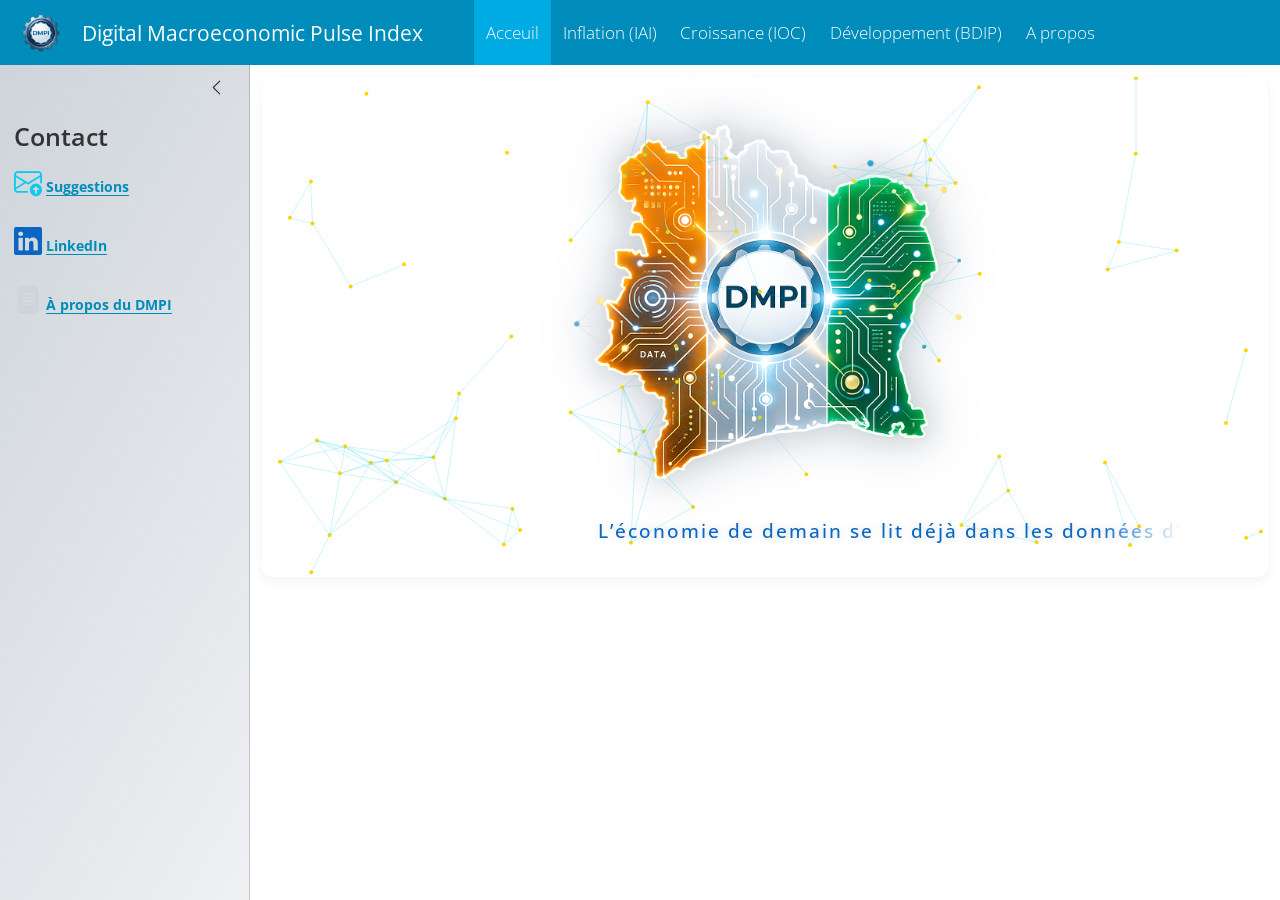
==== commit 3fb73ef5: "Add files via upload" ====
--- a/index.html
+++ b/index.html
@@ -106,7 +106,7 @@
   <canvas id="network-canvas"></canvas>
 
   <div class="logo-box html-fill-item html-fill-container">
-    <img src="images/dmpilogo211_small.png" class="dmpi-logo">
+    <img src="images/dmpilogo211.png" class="dmpi-logo">
 
     <div class="title-container html-fill-item html-fill-container">
       <div class="dmpi-title html-fill-item html-fill-container">
@@ -159,8 +159,8 @@
 <div class="card cell html-fill-item html-fill-container bslib-card" data-bslib-card-init="" data-require-bs-caller="card()" data-full-screen="false">
 <div class="card-body html-fill-item html-fill-container">
 <div class="cell-output-display html-fill-item html-fill-container">
-<div class="plotly html-widget html-fill-item html-fill-container" id="htmlwidget-0ec7cda5809ec4af6947" style="width:100%;height:406px;"></div>
-<script type="application/json" data-for="htmlwidget-0ec7cda5809ec4af6947">{"x":{"data":[{"x":[16801,16848.759493670885,16896.518987341773,16944.278481012658,16992.037974683546,17039.797468354431,17087.556962025315,17135.316455696204,17183.075949367088,17230.835443037973,17278.594936708861,17326.354430379746,17374.113924050635,17421.873417721519,17469.632911392404,17517.392405063292,17565.151898734177,17612.911392405062,17660.67088607595,17708.430379746835,17756.189873417723,17803.949367088608,17851.708860759492,17899.468354430381,17947.227848101265,17994.987341772154,18042.746835443038,18090.506329113923,18138.265822784811,18186.025316455696,18233.784810126581,18281.544303797469,18329.303797468354,18377.063291139239,18424.822784810127,18472.582278481012,18520.3417721519,18568.101265822785,18615.860759493669,18663.620253164558,18711.379746835442,18759.139240506331,18806.898734177215,18854.6582278481,18902.417721518988,18950.177215189873,18997.936708860758,19045.696202531646,19093.455696202531,19141.215189873419,19188.974683544304,19236.734177215189,19284.493670886077,19332.253164556962,19380.012658227846,19427.772151898735,19475.531645569619,19523.291139240508,19571.050632911392,19618.810126582277,19666.569620253165,19714.32911392405,19762.088607594938,19809.848101265823,19857.607594936708,19905.367088607596,19953.126582278481,20000.886075949365,20048.645569620254,20096.405063291139,20144.164556962023,20191.924050632912,20239.683544303796,20287.443037974685,20335.202531645569,20382.962025316454,20430.721518987342,20478.481012658227,20526.240506329115,20574],"y":[5.4810982770416192,5.1530315765961268,4.8409202256019483,4.5452262796666858,4.2664117943978441,4.0049388254030189,3.7612694282897388,3.5358656586655397,3.3291895721380098,3.1417032243146807,2.9737182433558011,2.8241936331591724,2.6922819797241679,2.5772993720510642,2.4785618991401108,2.3953856499915576,2.3270867136056772,2.2729811789827203,2.2323851351229425,2.2046146710266079,2.1897672680208835,2.2026587099781123,2.2456115699140899,2.3139237795788667,2.4028932707224748,2.5078179750949698,2.6239958244463804,2.7467247505267558,2.8713026850861496,2.9930275598745864,3.1073176593720118,3.2472354260882033,3.4325241721511301,3.6503319878579013,3.8878069635056325,4.132097189391386,4.3703507558122947,4.5897157530654225,4.7773402714478852,4.92037240125679,5.0195197232370248,5.1398581976412396,5.2807159771931369,5.4289392083232384,5.5713740374620739,5.6948666110401343,5.78626307548795,5.832409577236036,5.8201522627149016,5.7363372783550597,5.5671673171671845,5.3003312723070151,4.9522927760816691,4.5453868887362896,4.1019486705159416,3.6443131816656797,3.1948154824306654,2.7757906330559226,2.4095736937866059,2.1184997248677724,1.8914909587344624,1.6579156557340404,1.4170266861398084,1.1717908487303272,0.92517494228410491,0.68014576557964734,0.4396701173955177,0.2067147965102222,-0.015753398297730398,-0.22476766824978092,-0.41737932408421707,-0.59247102736359558,-0.75151782664019673,-0.89616512290492278,-1.0280583171486315,-1.1488428103622124,-1.2601640035365529,-1.363667297662515,-1.4609980937309934,-1.5538017927328518],"text":["date: 16801.00<br />GA_calc:  5.4810983<br />colour: Tendance de l'IAI calculé","date: 16848.76<br />GA_calc:  5.1530316<br />colour: Tendance de l'IAI calculé","date: 16896.52<br />GA_calc:  4.8409202<br />colour: Tendance de l'IAI calculé","date: 16944.28<br />GA_calc:  4.5452263<br />colour: Tendance de l'IAI calculé","date: 16992.04<br />GA_calc:  4.2664118<br />colour: Tendance de l'IAI calculé","date: 17039.80<br />GA_calc:  4.0049388<br />colour: Tendance de l'IAI calculé","date: 17087.56<br />GA_calc:  3.7612694<br />colour: Tendance de l'IAI calculé","date: 17135.32<br />GA_calc:  3.5358657<br />colour: Tendance de l'IAI calculé","date: 17183.08<br />GA_calc:  3.3291896<br />colour: Tendance de l'IAI calculé","date: 17230.84<br />GA_calc:  3.1417032<br />colour: Tendance de l'IAI calculé","date: 17278.59<br />GA_calc:  2.9737182<br />colour: Tendance de l'IAI calculé","date: 17326.35<br />GA_calc:  2.8241936<br />colour: Tendance de l'IAI calculé","date: 17374.11<br />GA_calc:  2.6922820<br />colour: Tendance de l'IAI calculé","date: 17421.87<br />GA_calc:  2.5772994<br />colour: Tendance de l'IAI calculé","date: 17469.63<br />GA_calc:  2.4785619<br />colour: Tendance de l'IAI calculé","date: 17517.39<br />GA_calc:  2.3953856<br />colour: Tendance de l'IAI calculé","date: 17565.15<br />GA_calc:  2.3270867<br />colour: Tendance de l'IAI calculé","date: 17612.91<br />GA_calc:  2.2729812<br />colour: Tendance de l'IAI calculé","date: 17660.67<br />GA_calc:  2.2323851<br />colour: Tendance de l'IAI calculé","date: 17708.43<br />GA_calc:  2.2046147<br />colour: Tendance de l'IAI calculé","date: 17756.19<br />GA_calc:  2.1897673<br />colour: Tendance de l'IAI calculé","date: 17803.95<br />GA_calc:  2.2026587<br />colour: Tendance de l'IAI calculé","date: 17851.71<br />GA_calc:  2.2456116<br />colour: Tendance de l'IAI calculé","date: 17899.47<br />GA_calc:  2.3139238<br />colour: Tendance de l'IAI calculé","date: 17947.23<br />GA_calc:  2.4028933<br />colour: Tendance de l'IAI calculé","date: 17994.99<br />GA_calc:  2.5078180<br />colour: Tendance de l'IAI calculé","date: 18042.75<br />GA_calc:  2.6239958<br />colour: Tendance de l'IAI calculé","date: 18090.51<br />GA_calc:  2.7467248<br />colour: Tendance de l'IAI calculé","date: 18138.27<br />GA_calc:  2.8713027<br />colour: Tendance de l'IAI calculé","date: 18186.03<br />GA_calc:  2.9930276<br />colour: Tendance de l'IAI calculé","date: 18233.78<br />GA_calc:  3.1073177<br />colour: Tendance de l'IAI calculé","date: 18281.54<br />GA_calc:  3.2472354<br />colour: Tendance de l'IAI calculé","date: 18329.30<br />GA_calc:  3.4325242<br />colour: Tendance de l'IAI calculé","date: 18377.06<br />GA_calc:  3.6503320<br />colour: Tendance de l'IAI calculé","date: 18424.82<br />GA_calc:  3.8878070<br />colour: Tendance de l'IAI calculé","date: 18472.58<br />GA_calc:  4.1320972<br />colour: Tendance de l'IAI calculé","date: 18520.34<br />GA_calc:  4.3703508<br />colour: Tendance de l'IAI calculé","date: 18568.10<br />GA_calc:  4.5897158<br />colour: Tendance de l'IAI calculé","date: 18615.86<br />GA_calc:  4.7773403<br />colour: Tendance de l'IAI calculé","date: 18663.62<br />GA_calc:  4.9203724<br />colour: Tendance de l'IAI calculé","date: 18711.38<br />GA_calc:  5.0195197<br />colour: Tendance de l'IAI calculé","date: 18759.14<br />GA_calc:  5.1398582<br />colour: Tendance de l'IAI calculé","date: 18806.90<br />GA_calc:  5.2807160<br />colour: Tendance de l'IAI calculé","date: 18854.66<br />GA_calc:  5.4289392<br />colour: Tendance de l'IAI calculé","date: 18902.42<br />GA_calc:  5.5713740<br />colour: Tendance de l'IAI calculé","date: 18950.18<br />GA_calc:  5.6948666<br />colour: Tendance de l'IAI calculé","date: 18997.94<br />GA_calc:  5.7862631<br />colour: Tendance de l'IAI calculé","date: 19045.70<br />GA_calc:  5.8324096<br />colour: Tendance de l'IAI calculé","date: 19093.46<br />GA_calc:  5.8201523<br />colour: Tendance de l'IAI calculé","date: 19141.22<br />GA_calc:  5.7363373<br />colour: Tendance de l'IAI calculé","date: 19188.97<br />GA_calc:  5.5671673<br />colour: Tendance de l'IAI calculé","date: 19236.73<br />GA_calc:  5.3003313<br />colour: Tendance de l'IAI calculé","date: 19284.49<br />GA_calc:  4.9522928<br />colour: Tendance de l'IAI calculé","date: 19332.25<br />GA_calc:  4.5453869<br />colour: Tendance de l'IAI calculé","date: 19380.01<br />GA_calc:  4.1019487<br />colour: Tendance de l'IAI calculé","date: 19427.77<br />GA_calc:  3.6443132<br />colour: Tendance de l'IAI calculé","date: 19475.53<br />GA_calc:  3.1948155<br />colour: Tendance de l'IAI calculé","date: 19523.29<br />GA_calc:  2.7757906<br />colour: Tendance de l'IAI calculé","date: 19571.05<br />GA_calc:  2.4095737<br />colour: Tendance de l'IAI calculé","date: 19618.81<br />GA_calc:  2.1184997<br />colour: Tendance de l'IAI calculé","date: 19666.57<br />GA_calc:  1.8914910<br />colour: Tendance de l'IAI calculé","date: 19714.33<br />GA_calc:  1.6579157<br />colour: Tendance de l'IAI calculé","date: 19762.09<br />GA_calc:  1.4170267<br />colour: Tendance de l'IAI calculé","date: 19809.85<br />GA_calc:  1.1717908<br />colour: Tendance de l'IAI calculé","date: 19857.61<br />GA_calc:  0.9251749<br />colour: Tendance de l'IAI calculé","date: 19905.37<br />GA_calc:  0.6801458<br />colour: Tendance de l'IAI calculé","date: 19953.13<br />GA_calc:  0.4396701<br />colour: Tendance de l'IAI calculé","date: 20000.89<br />GA_calc:  0.2067148<br />colour: Tendance de l'IAI calculé","date: 20048.65<br />GA_calc: -0.0157534<br />colour: Tendance de l'IAI calculé","date: 20096.41<br />GA_calc: -0.2247677<br />colour: Tendance de l'IAI calculé","date: 20144.16<br />GA_calc: -0.4173793<br />colour: Tendance de l'IAI calculé","date: 20191.92<br />GA_calc: -0.5924710<br />colour: Tendance de l'IAI calculé","date: 20239.68<br />GA_calc: -0.7515178<br />colour: Tendance de l'IAI calculé","date: 20287.44<br />GA_calc: -0.8961651<br />colour: Tendance de l'IAI calculé","date: 20335.20<br />GA_calc: -1.0280583<br />colour: Tendance de l'IAI calculé","date: 20382.96<br />GA_calc: -1.1488428<br />colour: Tendance de l'IAI calculé","date: 20430.72<br />GA_calc: -1.2601640<br />colour: Tendance de l'IAI calculé","date: 20478.48<br />GA_calc: -1.3636673<br />colour: Tendance de l'IAI calculé","date: 20526.24<br />GA_calc: -1.4609981<br />colour: Tendance de l'IAI calculé","date: 20574.00<br />GA_calc: -1.5538018<br />colour: Tendance de l'IAI calculé"],"type":"scatter","mode":"lines","name":"Tendance de l'IAI calculé","line":{"width":3.0236220472440949,"color":"rgba(140,38,75,1)","dash":"dashdot"},"hoveron":"points","legendgroup":"Tendance de l'IAI calculé","showlegend":true,"xaxis":"x","yaxis":"y","hoverinfo":"text","frame":null,"hovertemplate":"%{y:.1f} <extra><\/extra>"},{"x":[16801,16832,16861,16892,16922,16953,16983,17014,17045,17075,17106,17136,17167,17198,17226,17257,17287,17318,17348,17379,17410,17440,17471,17501,17532,17563,17591,17622,17652,17683,17713,17744,17775,17805,17836,17866,17897,17928,17956,17987,18017,18048,18078,18109,18140,18170,18201,18231,18262,18293,18322,18353,18383,18414,18444,18475,18506,18536,18567,18597,18628,18659,18687,18718,18748,18779,18809,18840,18871,18901,18932,18962,18993,19024,19052,19083,19113,19144,19174,19205,19236,19266,19297,19327,19358,19389,19417,19448,19478,19509,19539,19570,19601,19631,19662,19692,19723,19754,19783,19814,19844,19875,19905,19936,19967,19997,20028,20058,20089,20120,20148,20179,20209,20240,20270,20301,20332,20362,20393,20423,20454,20485,20513,20544,20574],"y":[0.29152,0.86007999999999996,0.89183000000000001,2.0318000000000001,2.30945,0.86560999999999999,0.42043000000000003,-0.43035000000000001,0.65022000000000002,0.58687999999999996,0.37119000000000002,-0.21937999999999999,0.49393999999999999,0.62334000000000001,0.29021000000000002,-0.62466999999999995,-1.43926,-0.39563999999999999,0.32473000000000002,0.80384,1.41584,1.21221,0.94840999999999998,1.24614,0.57010000000000005,0.45569999999999999,0.33195000000000002,0.42720999999999998,0.71494000000000002,0.74777000000000005,0.41136,0.84624999999999995,0.65122999999999998,0.91508,0.81427000000000005,0.60216000000000003,0.76593999999999995,0.34759000000000001,0.57799,0.74046000000000001,0.84560999999999997,1.24281,1.1791400000000001,0.40027000000000001,0.50580999999999998,0.26939000000000002,1.24997,1.5660400000000001,1.99257,2.5718999999999999,2.4255100000000001,2.3481800000000002,2.3005200000000001,2.8090700000000002,2.734,2.7312799999999999,1.9259299999999999,3.0604800000000001,1.7417400000000001,2.3115199999999998,2.2877399999999999,3.2306900000000001,3.3386800000000001,3.8999000000000001,4.1821799999999998,3.54067,3.9207000000000001,4.7190799999999999,5.2137399999999996,4.4731300000000003,5.4987199999999996,5.5789200000000001,5.6015800000000002,4.5857700000000001,4.48001,4.02339,3.5209600000000001,5.4164099999999999,5.4109699999999998,6.1703000000000001,6.2797200000000002,6.33866,5.7314800000000004,5.2119200000000001,4.7969499999999998,4.8557300000000003,5.2151800000000001,5.2259000000000002,4.7910000000000004,4.1427199999999997,4.5551300000000001,3.6242999999999999,4.2320000000000002,3.5722700000000001,3.6672899999999999,3.86429,3.07531,3.5312800000000002,3.76823,3.6414200000000001,4.9219299999999997,4.0139800000000001,3.9681099999999998,4.5208700000000004,2.7791999999999999,2.6232500000000001,2.5457700000000001,2.0682399999999999,1.728247324,0.73303596299999996,0.51343259900000005,0.75853345500000002,-0.140876062,-0.56793215399999997,-0.84572246799999995,0.060112533000000003,-0.210684186,0.32343482699999998,0.040059998999999999,0.060100000000000001,1.4149,1.8878999999999999,1.973906945,1.3835082000000001,1.569505446],"text":["date: 2016-01-01<br />GA_off:  0.29152000<br />colour: Inflation officielle (ANStat-Côte d'Ivoire)","date: 2016-02-01<br />GA_off:  0.86008000<br />colour: Inflation officielle (ANStat-Côte d'Ivoire)","date: 2016-03-01<br />GA_off:  0.89183000<br />colour: Inflation officielle (ANStat-Côte d'Ivoire)","date: 2016-04-01<br />GA_off:  2.03180000<br />colour: Inflation officielle (ANStat-Côte d'Ivoire)","date: 2016-05-01<br />GA_off:  2.30945000<br />colour: Inflation officielle (ANStat-Côte d'Ivoire)","date: 2016-06-01<br />GA_off:  0.86561000<br />colour: Inflation officielle (ANStat-Côte d'Ivoire)","date: 2016-07-01<br />GA_off:  0.42043000<br />colour: Inflation officielle (ANStat-Côte d'Ivoire)","date: 2016-08-01<br />GA_off: -0.43035000<br />colour: Inflation officielle (ANStat-Côte d'Ivoire)","date: 2016-09-01<br />GA_off:  0.65022000<br />colour: Inflation officielle (ANStat-Côte d'Ivoire)","date: 2016-10-01<br />GA_off:  0.58688000<br />colour: Inflation officielle (ANStat-Côte d'Ivoire)","date: 2016-11-01<br />GA_off:  0.37119000<br />colour: Inflation officielle (ANStat-Côte d'Ivoire)","date: 2016-12-01<br />GA_off: -0.21938000<br />colour: Inflation officielle (ANStat-Côte d'Ivoire)","date: 2017-01-01<br />GA_off:  0.49394000<br />colour: Inflation officielle (ANStat-Côte d'Ivoire)","date: 2017-02-01<br />GA_off:  0.62334000<br />colour: Inflation officielle (ANStat-Côte d'Ivoire)","date: 2017-03-01<br />GA_off:  0.29021000<br />colour: Inflation officielle (ANStat-Côte d'Ivoire)","date: 2017-04-01<br />GA_off: -0.62467000<br />colour: Inflation officielle (ANStat-Côte d'Ivoire)","date: 2017-05-01<br />GA_off: -1.43926000<br />colour: Inflation officielle (ANStat-Côte d'Ivoire)","date: 2017-06-01<br />GA_off: -0.39564000<br />colour: Inflation officielle (ANStat-Côte d'Ivoire)","date: 2017-07-01<br />GA_off:  0.32473000<br />colour: Inflation officielle (ANStat-Côte d'Ivoire)","date: 2017-08-01<br />GA_off:  0.80384000<br />colour: Inflation officielle (ANStat-Côte d'Ivoire)","date: 2017-09-01<br />GA_off:  1.41584000<br />colour: Inflation officielle (ANStat-Côte d'Ivoire)","date: 2017-10-01<br />GA_off:  1.21221000<br />colour: Inflation officielle (ANStat-Côte d'Ivoire)","date: 2017-11-01<br />GA_off:  0.94841000<br />colour: Inflation officielle (ANStat-Côte d'Ivoire)","date: 2017-12-01<br />GA_off:  1.24614000<br />colour: Inflation officielle (ANStat-Côte d'Ivoire)","date: 2018-01-01<br />GA_off:  0.57010000<br />colour: Inflation officielle (ANStat-Côte d'Ivoire)","date: 2018-02-01<br />GA_off:  0.45570000<br />colour: Inflation officielle (ANStat-Côte d'Ivoire)","date: 2018-03-01<br />GA_off:  0.33195000<br />colour: Inflation officielle (ANStat-Côte d'Ivoire)","date: 2018-04-01<br />GA_off:  0.42721000<br />colour: Inflation officielle (ANStat-Côte d'Ivoire)","date: 2018-05-01<br />GA_off:  0.71494000<br />colour: Inflation officielle (ANStat-Côte d'Ivoire)","date: 2018-06-01<br />GA_off:  0.74777000<br />colour: Inflation officielle (ANStat-Côte d'Ivoire)","date: 2018-07-01<br />GA_off:  0.41136000<br />colour: Inflation officielle (ANStat-Côte d'Ivoire)","date: 2018-08-01<br />GA_off:  0.84625000<br />colour: Inflation officielle (ANStat-Côte d'Ivoire)","date: 2018-09-01<br />GA_off:  0.65123000<br />colour: Inflation officielle (ANStat-Côte d'Ivoire)","date: 2018-10-01<br />GA_off:  0.91508000<br />colour: Inflation officielle (ANStat-Côte d'Ivoire)","date: 2018-11-01<br />GA_off:  0.81427000<br />colour: Inflation officielle (ANStat-Côte d'Ivoire)","date: 2018-12-01<br />GA_off:  0.60216000<br />colour: Inflation officielle (ANStat-Côte d'Ivoire)","date: 2019-01-01<br />GA_off:  0.76594000<br />colour: Inflation officielle (ANStat-Côte d'Ivoire)","date: 2019-02-01<br />GA_off:  0.34759000<br />colour: Inflation officielle (ANStat-Côte d'Ivoire)","date: 2019-03-01<br />GA_off:  0.57799000<br />colour: Inflation officielle (ANStat-Côte d'Ivoire)","date: 2019-04-01<br />GA_off:  0.74046000<br />colour: Inflation officielle (ANStat-Côte d'Ivoire)","date: 2019-05-01<br />GA_off:  0.84561000<br />colour: Inflation officielle (ANStat-Côte d'Ivoire)","date: 2019-06-01<br />GA_off:  1.24281000<br />colour: Inflation officielle (ANStat-Côte d'Ivoire)","date: 2019-07-01<br />GA_off:  1.17914000<br />colour: Inflation officielle (ANStat-Côte d'Ivoire)","date: 2019-08-01<br />GA_off:  0.40027000<br />colour: Inflation officielle (ANStat-Côte d'Ivoire)","date: 2019-09-01<br />GA_off:  0.50581000<br />colour: Inflation officielle (ANStat-Côte d'Ivoire)","date: 2019-10-01<br />GA_off:  0.26939000<br />colour: Inflation officielle (ANStat-Côte d'Ivoire)","date: 2019-11-01<br />GA_off:  1.24997000<br />colour: Inflation officielle (ANStat-Côte d'Ivoire)","date: 2019-12-01<br />GA_off:  1.56604000<br />colour: Inflation officielle (ANStat-Côte d'Ivoire)","date: 2020-01-01<br />GA_off:  1.99257000<br />colour: Inflation officielle (ANStat-Côte d'Ivoire)","date: 2020-02-01<br />GA_off:  2.57190000<br />colour: Inflation officielle (ANStat-Côte d'Ivoire)","date: 2020-03-01<br />GA_off:  2.42551000<br />colour: Inflation officielle (ANStat-Côte d'Ivoire)","date: 2020-04-01<br />GA_off:  2.34818000<br />colour: Inflation officielle (ANStat-Côte d'Ivoire)","date: 2020-05-01<br />GA_off:  2.30052000<br />colour: Inflation officielle (ANStat-Côte d'Ivoire)","date: 2020-06-01<br />GA_off:  2.80907000<br />colour: Inflation officielle (ANStat-Côte d'Ivoire)","date: 2020-07-01<br />GA_off:  2.73400000<br />colour: Inflation officielle (ANStat-Côte d'Ivoire)","date: 2020-08-01<br />GA_off:  2.73128000<br />colour: Inflation officielle (ANStat-Côte d'Ivoire)","date: 2020-09-01<br />GA_off:  1.92593000<br />colour: Inflation officielle (ANStat-Côte d'Ivoire)","date: 2020-10-01<br />GA_off:  3.06048000<br />colour: Inflation officielle (ANStat-Côte d'Ivoire)","date: 2020-11-01<br />GA_off:  1.74174000<br />colour: Inflation officielle (ANStat-Côte d'Ivoire)","date: 2020-12-01<br />GA_off:  2.31152000<br />colour: Inflation officielle (ANStat-Côte d'Ivoire)","date: 2021-01-01<br />GA_off:  2.28774000<br />colour: Inflation officielle (ANStat-Côte d'Ivoire)","date: 2021-02-01<br />GA_off:  3.23069000<br />colour: Inflation officielle (ANStat-Côte d'Ivoire)","date: 2021-03-01<br />GA_off:  3.33868000<br />colour: Inflation officielle (ANStat-Côte d'Ivoire)","date: 2021-04-01<br />GA_off:  3.89990000<br />colour: Inflation officielle (ANStat-Côte d'Ivoire)","date: 2021-05-01<br />GA_off:  4.18218000<br />colour: Inflation officielle (ANStat-Côte d'Ivoire)","date: 2021-06-01<br />GA_off:  3.54067000<br />colour: Inflation officielle (ANStat-Côte d'Ivoire)","date: 2021-07-01<br />GA_off:  3.92070000<br />colour: Inflation officielle (ANStat-Côte d'Ivoire)","date: 2021-08-01<br />GA_off:  4.71908000<br />colour: Inflation officielle (ANStat-Côte d'Ivoire)","date: 2021-09-01<br />GA_off:  5.21374000<br />colour: Inflation officielle (ANStat-Côte d'Ivoire)","date: 2021-10-01<br />GA_off:  4.47313000<br />colour: Inflation officielle (ANStat-Côte d'Ivoire)","date: 2021-11-01<br />GA_off:  5.49872000<br />colour: Inflation officielle (ANStat-Côte d'Ivoire)","date: 2021-12-01<br />GA_off:  5.57892000<br />colour: Inflation officielle (ANStat-Côte d'Ivoire)","date: 2022-01-01<br />GA_off:  5.60158000<br />colour: Inflation officielle (ANStat-Côte d'Ivoire)","date: 2022-02-01<br />GA_off:  4.58577000<br />colour: Inflation officielle (ANStat-Côte d'Ivoire)","date: 2022-03-01<br />GA_off:  4.48001000<br />colour: Inflation officielle (ANStat-Côte d'Ivoire)","date: 2022-04-01<br />GA_off:  4.02339000<br />colour: Inflation officielle (ANStat-Côte d'Ivoire)","date: 2022-05-01<br />GA_off:  3.52096000<br />colour: Inflation officielle (ANStat-Côte d'Ivoire)","date: 2022-06-01<br />GA_off:  5.41641000<br />colour: Inflation officielle (ANStat-Côte d'Ivoire)","date: 2022-07-01<br />GA_off:  5.41097000<br />colour: Inflation officielle (ANStat-Côte d'Ivoire)","date: 2022-08-01<br />GA_off:  6.17030000<br />colour: Inflation officielle (ANStat-Côte d'Ivoire)","date: 2022-09-01<br />GA_off:  6.27972000<br />colour: Inflation officielle (ANStat-Côte d'Ivoire)","date: 2022-10-01<br />GA_off:  6.33866000<br />colour: Inflation officielle (ANStat-Côte d'Ivoire)","date: 2022-11-01<br />GA_off:  5.73148000<br />colour: Inflation officielle (ANStat-Côte d'Ivoire)","date: 2022-12-01<br />GA_off:  5.21192000<br />colour: Inflation officielle (ANStat-Côte d'Ivoire)","date: 2023-01-01<br />GA_off:  4.79695000<br />colour: Inflation officielle (ANStat-Côte d'Ivoire)","date: 2023-02-01<br />GA_off:  4.85573000<br />colour: Inflation officielle (ANStat-Côte d'Ivoire)","date: 2023-03-01<br />GA_off:  5.21518000<br />colour: Inflation officielle (ANStat-Côte d'Ivoire)","date: 2023-04-01<br />GA_off:  5.22590000<br />colour: Inflation officielle (ANStat-Côte d'Ivoire)","date: 2023-05-01<br />GA_off:  4.79100000<br />colour: Inflation officielle (ANStat-Côte d'Ivoire)","date: 2023-06-01<br />GA_off:  4.14272000<br />colour: Inflation officielle (ANStat-Côte d'Ivoire)","date: 2023-07-01<br />GA_off:  4.55513000<br />colour: Inflation officielle (ANStat-Côte d'Ivoire)","date: 2023-08-01<br />GA_off:  3.62430000<br />colour: Inflation officielle (ANStat-Côte d'Ivoire)","date: 2023-09-01<br />GA_off:  4.23200000<br />colour: Inflation officielle (ANStat-Côte d'Ivoire)","date: 2023-10-01<br />GA_off:  3.57227000<br />colour: Inflation officielle (ANStat-Côte d'Ivoire)","date: 2023-11-01<br />GA_off:  3.66729000<br />colour: Inflation officielle (ANStat-Côte d'Ivoire)","date: 2023-12-01<br />GA_off:  3.86429000<br />colour: Inflation officielle (ANStat-Côte d'Ivoire)","date: 2024-01-01<br />GA_off:  3.07531000<br />colour: Inflation officielle (ANStat-Côte d'Ivoire)","date: 2024-02-01<br />GA_off:  3.53128000<br />colour: Inflation officielle (ANStat-Côte d'Ivoire)","date: 2024-03-01<br />GA_off:  3.76823000<br />colour: Inflation officielle (ANStat-Côte d'Ivoire)","date: 2024-04-01<br />GA_off:  3.64142000<br />colour: Inflation officielle (ANStat-Côte d'Ivoire)","date: 2024-05-01<br />GA_off:  4.92193000<br />colour: Inflation officielle (ANStat-Côte d'Ivoire)","date: 2024-06-01<br />GA_off:  4.01398000<br />colour: Inflation officielle (ANStat-Côte d'Ivoire)","date: 2024-07-01<br />GA_off:  3.96811000<br />colour: Inflation officielle (ANStat-Côte d'Ivoire)","date: 2024-08-01<br />GA_off:  4.52087000<br />colour: Inflation officielle (ANStat-Côte d'Ivoire)","date: 2024-09-01<br />GA_off:  2.77920000<br />colour: Inflation officielle (ANStat-Côte d'Ivoire)","date: 2024-10-01<br />GA_off:  2.62325000<br />colour: Inflation officielle (ANStat-Côte d'Ivoire)","date: 2024-11-01<br />GA_off:  2.54577000<br />colour: Inflation officielle (ANStat-Côte d'Ivoire)","date: 2024-12-01<br />GA_off:  2.06824000<br />colour: Inflation officielle (ANStat-Côte d'Ivoire)","date: 2025-01-01<br />GA_off:  1.72824732<br />colour: Inflation officielle (ANStat-Côte d'Ivoire)","date: 2025-02-01<br />GA_off:  0.73303596<br />colour: Inflation officielle (ANStat-Côte d'Ivoire)","date: 2025-03-01<br />GA_off:  0.51343260<br />colour: Inflation officielle (ANStat-Côte d'Ivoire)","date: 2025-04-01<br />GA_off:  0.75853346<br />colour: Inflation officielle (ANStat-Côte d'Ivoire)","date: 2025-05-01<br />GA_off: -0.14087606<br />colour: Inflation officielle (ANStat-Côte d'Ivoire)","date: 2025-06-01<br />GA_off: -0.56793215<br />colour: Inflation officielle (ANStat-Côte d'Ivoire)","date: 2025-07-01<br />GA_off: -0.84572247<br />colour: Inflation officielle (ANStat-Côte d'Ivoire)","date: 2025-08-01<br />GA_off:  0.06011253<br />colour: Inflation officielle (ANStat-Côte d'Ivoire)","date: 2025-09-01<br />GA_off: -0.21068419<br />colour: Inflation officielle (ANStat-Côte d'Ivoire)","date: 2025-10-01<br />GA_off:  0.32343483<br />colour: Inflation officielle (ANStat-Côte d'Ivoire)","date: 2025-11-01<br />GA_off:  0.04006000<br />colour: Inflation officielle (ANStat-Côte d'Ivoire)","date: 2025-12-01<br />GA_off:  0.06010000<br />colour: Inflation officielle (ANStat-Côte d'Ivoire)","date: 2026-01-01<br />GA_off:  1.41490000<br />colour: Inflation officielle (ANStat-Côte d'Ivoire)","date: 2026-02-01<br />GA_off:  1.88790000<br />colour: Inflation officielle (ANStat-Côte d'Ivoire)","date: 2026-03-01<br />GA_off:  1.97390694<br />colour: Inflation officielle (ANStat-Côte d'Ivoire)","date: 2026-04-01<br />GA_off:  1.38350820<br />colour: Inflation officielle (ANStat-Côte d'Ivoire)","date: 2026-05-01<br />GA_off:  1.56950545<br />colour: Inflation officielle (ANStat-Côte d'Ivoire)"],"type":"scatter","mode":"lines","line":{"width":3.7795275590551185,"color":"rgba(31,114,155,1)","dash":"solid"},"hoveron":"points","name":"Inflation officielle (ANStat-Côte d'Ivoire)","legendgroup":"Inflation officielle (ANStat-Côte d'Ivoire)","showlegend":true,"xaxis":"x","yaxis":"y","hoverinfo":"text","frame":null,"hovertemplate":"%{y:.1f} <extra><\/extra>"},{"x":[16801,16848.759493670885,16896.518987341773,16944.278481012658,16992.037974683546,17039.797468354431,17087.556962025315,17135.316455696204,17183.075949367088,17230.835443037973,17278.594936708861,17326.354430379746,17374.113924050635,17421.873417721519,17469.632911392404,17517.392405063292,17565.151898734177,17612.911392405062,17660.67088607595,17708.430379746835,17756.189873417723,17803.949367088608,17851.708860759492,17899.468354430381,17947.227848101265,17994.987341772154,18042.746835443038,18090.506329113923,18138.265822784811,18186.025316455696,18233.784810126581,18281.544303797469,18329.303797468354,18377.063291139239,18424.822784810127,18472.582278481012,18520.3417721519,18568.101265822785,18615.860759493669,18663.620253164558,18711.379746835442,18759.139240506331,18806.898734177215,18854.6582278481,18902.417721518988,18950.177215189873,18997.936708860758,19045.696202531646,19093.455696202531,19141.215189873419,19188.974683544304,19236.734177215189,19284.493670886077,19332.253164556962,19380.012658227846,19427.772151898735,19475.531645569619,19523.291139240508,19571.050632911392,19618.810126582277,19666.569620253165,19714.32911392405,19762.088607594938,19809.848101265823,19857.607594936708,19905.367088607596,19953.126582278481,20000.886075949365,20048.645569620254,20096.405063291139,20144.164556962023,20191.924050632912,20239.683544303796,20287.443037974685,20335.202531645569,20382.962025316454,20430.721518987342,20478.481012658227,20526.240506329115,20574],"y":[0.99333804209998677,0.8962679962372353,0.80720380721252982,0.72617577601229688,0.65321420362293658,0.58834939103087192,0.53161163922251009,0.48303124918425999,0.44263852190254133,0.4104637583637627,0.3865744070113955,0.37122086495932943,0.36434845111907532,0.36584060616902636,0.3755807707875739,0.39345238565311186,0.4193388914440298,0.45312372883872082,0.49469033851558075,0.54392216115299541,0.60085128089059359,0.66830486782416954,0.74672182674217447,0.83520309584747709,0.93284961334292493,1.0387623174313945,1.1520421463157313,1.2717900381988043,1.3971069312834847,1.5270937637726156,1.6609177202850147,1.8178286241138597,2.0074701632274587,2.2210392836056645,2.4497329312283367,2.6847480520752813,2.9172815921263764,3.1385304973614279,3.3396917137602955,3.5119621873028324,3.6554740138066921,3.8133634208907097,3.9863380997611446,4.1669423708605065,4.3477205546313096,4.521216971516024,4.6799759419571645,4.8165417863972362,4.9234588252787219,4.993271379044133,5.019546043069111,5.0127612093244993,4.9801643241891318,4.9249383422980735,4.8502662182863876,4.759330906789133,4.6553153624413852,4.5414025398781952,4.420775393734643,4.2966168786457866,4.1675489459203048,4.02403202624666,3.8660356070693709,3.6940354563968798,3.5085073422375985,3.3099270325999282,3.0987702954923222,2.875512898923184,2.6406306109009154,2.3945991994339737,2.1378159749927508,1.8700316013953993,1.5909734366148891,1.3004150774654815,0.99813012076152596,0.68389216331730573,0.35747480194710046,0.018651633465264439,-0.33280374531394874,-0.69711773757618078],"text":["date: 16801.00<br />GA_off:  0.99333804<br />colour: Inflation officielle (ANStat-Côte d'Ivoire)","date: 16848.76<br />GA_off:  0.89626800<br />colour: Inflation officielle (ANStat-Côte d'Ivoire)","date: 16896.52<br />GA_off:  0.80720381<br />colour: Inflation officielle (ANStat-Côte d'Ivoire)","date: 16944.28<br />GA_off:  0.72617578<br />colour: Inflation officielle (ANStat-Côte d'Ivoire)","date: 16992.04<br />GA_off:  0.65321420<br />colour: Inflation officielle (ANStat-Côte d'Ivoire)","date: 17039.80<br />GA_off:  0.58834939<br />colour: Inflation officielle (ANStat-Côte d'Ivoire)","date: 17087.56<br />GA_off:  0.53161164<br />colour: Inflation officielle (ANStat-Côte d'Ivoire)","date: 17135.32<br />GA_off:  0.48303125<br />colour: Inflation officielle (ANStat-Côte d'Ivoire)","date: 17183.08<br />GA_off:  0.44263852<br />colour: Inflation officielle (ANStat-Côte d'Ivoire)","date: 17230.84<br />GA_off:  0.41046376<br />colour: Inflation officielle (ANStat-Côte d'Ivoire)","date: 17278.59<br />GA_off:  0.38657441<br />colour: Inflation officielle (ANStat-Côte d'Ivoire)","date: 17326.35<br />GA_off:  0.37122086<br />colour: Inflation officielle (ANStat-Côte d'Ivoire)","date: 17374.11<br />GA_off:  0.36434845<br />colour: Inflation officielle (ANStat-Côte d'Ivoire)","date: 17421.87<br />GA_off:  0.36584061<br />colour: Inflation officielle (ANStat-Côte d'Ivoire)","date: 17469.63<br />GA_off:  0.37558077<br />colour: Inflation officielle (ANStat-Côte d'Ivoire)","date: 17517.39<br />GA_off:  0.39345239<br />colour: Inflation officielle (ANStat-Côte d'Ivoire)","date: 17565.15<br />GA_off:  0.41933889<br />colour: Inflation officielle (ANStat-Côte d'Ivoire)","date: 17612.91<br />GA_off:  0.45312373<br />colour: Inflation officielle (ANStat-Côte d'Ivoire)","date: 17660.67<br />GA_off:  0.49469034<br />colour: Inflation officielle (ANStat-Côte d'Ivoire)","date: 17708.43<br />GA_off:  0.54392216<br />colour: Inflation officielle (ANStat-Côte d'Ivoire)","date: 17756.19<br />GA_off:  0.60085128<br />colour: Inflation officielle (ANStat-Côte d'Ivoire)","date: 17803.95<br />GA_off:  0.66830487<br />colour: Inflation officielle (ANStat-Côte d'Ivoire)","date: 17851.71<br />GA_off:  0.74672183<br />colour: Inflation officielle (ANStat-Côte d'Ivoire)","date: 17899.47<br />GA_off:  0.83520310<br />colour: Inflation officielle (ANStat-Côte d'Ivoire)","date: 17947.23<br />GA_off:  0.93284961<br />colour: Inflation officielle (ANStat-Côte d'Ivoire)","date: 17994.99<br />GA_off:  1.03876232<br />colour: Inflation officielle (ANStat-Côte d'Ivoire)","date: 18042.75<br />GA_off:  1.15204215<br />colour: Inflation officielle (ANStat-Côte d'Ivoire)","date: 18090.51<br />GA_off:  1.27179004<br />colour: Inflation officielle (ANStat-Côte d'Ivoire)","date: 18138.27<br />GA_off:  1.39710693<br />colour: Inflation officielle (ANStat-Côte d'Ivoire)","date: 18186.03<br />GA_off:  1.52709376<br />colour: Inflation officielle (ANStat-Côte d'Ivoire)","date: 18233.78<br />GA_off:  1.66091772<br />colour: Inflation officielle (ANStat-Côte d'Ivoire)","date: 18281.54<br />GA_off:  1.81782862<br />colour: Inflation officielle (ANStat-Côte d'Ivoire)","date: 18329.30<br />GA_off:  2.00747016<br />colour: Inflation officielle (ANStat-Côte d'Ivoire)","date: 18377.06<br />GA_off:  2.22103928<br />colour: Inflation officielle (ANStat-Côte d'Ivoire)","date: 18424.82<br />GA_off:  2.44973293<br />colour: Inflation officielle (ANStat-Côte d'Ivoire)","date: 18472.58<br />GA_off:  2.68474805<br />colour: Inflation officielle (ANStat-Côte d'Ivoire)","date: 18520.34<br />GA_off:  2.91728159<br />colour: Inflation officielle (ANStat-Côte d'Ivoire)","date: 18568.10<br />GA_off:  3.13853050<br />colour: Inflation officielle (ANStat-Côte d'Ivoire)","date: 18615.86<br />GA_off:  3.33969171<br />colour: Inflation officielle (ANStat-Côte d'Ivoire)","date: 18663.62<br />GA_off:  3.51196219<br />colour: Inflation officielle (ANStat-Côte d'Ivoire)","date: 18711.38<br />GA_off:  3.65547401<br />colour: Inflation officielle (ANStat-Côte d'Ivoire)","date: 18759.14<br />GA_off:  3.81336342<br />colour: Inflation officielle (ANStat-Côte d'Ivoire)","date: 18806.90<br />GA_off:  3.98633810<br />colour: Inflation officielle (ANStat-Côte d'Ivoire)","date: 18854.66<br />GA_off:  4.16694237<br />colour: Inflation officielle (ANStat-Côte d'Ivoire)","date: 18902.42<br />GA_off:  4.34772055<br />colour: Inflation officielle (ANStat-Côte d'Ivoire)","date: 18950.18<br />GA_off:  4.52121697<br />colour: Inflation officielle (ANStat-Côte d'Ivoire)","date: 18997.94<br />GA_off:  4.67997594<br />colour: Inflation officielle (ANStat-Côte d'Ivoire)","date: 19045.70<br />GA_off:  4.81654179<br />colour: Inflation officielle (ANStat-Côte d'Ivoire)","date: 19093.46<br />GA_off:  4.92345883<br />colour: Inflation officielle (ANStat-Côte d'Ivoire)","date: 19141.22<br />GA_off:  4.99327138<br />colour: Inflation officielle (ANStat-Côte d'Ivoire)","date: 19188.97<br />GA_off:  5.01954604<br />colour: Inflation officielle (ANStat-Côte d'Ivoire)","date: 19236.73<br />GA_off:  5.01276121<br />colour: Inflation officielle (ANStat-Côte d'Ivoire)","date: 19284.49<br />GA_off:  4.98016432<br />colour: Inflation officielle (ANStat-Côte d'Ivoire)","date: 19332.25<br />GA_off:  4.92493834<br />colour: Inflation officielle (ANStat-Côte d'Ivoire)","date: 19380.01<br />GA_off:  4.85026622<br />colour: Inflation officielle (ANStat-Côte d'Ivoire)","date: 19427.77<br />GA_off:  4.75933091<br />colour: Inflation officielle (ANStat-Côte d'Ivoire)","date: 19475.53<br />GA_off:  4.65531536<br />colour: Inflation officielle (ANStat-Côte d'Ivoire)","date: 19523.29<br />GA_off:  4.54140254<br />colour: Inflation officielle (ANStat-Côte d'Ivoire)","date: 19571.05<br />GA_off:  4.42077539<br />colour: Inflation officielle (ANStat-Côte d'Ivoire)","date: 19618.81<br />GA_off:  4.29661688<br />colour: Inflation officielle (ANStat-Côte d'Ivoire)","date: 19666.57<br />GA_off:  4.16754895<br />colour: Inflation officielle (ANStat-Côte d'Ivoire)","date: 19714.33<br />GA_off:  4.02403203<br />colour: Inflation officielle (ANStat-Côte d'Ivoire)","date: 19762.09<br />GA_off:  3.86603561<br />colour: Inflation officielle (ANStat-Côte d'Ivoire)","date: 19809.85<br />GA_off:  3.69403546<br />colour: Inflation officielle (ANStat-Côte d'Ivoire)","date: 19857.61<br />GA_off:  3.50850734<br />colour: Inflation officielle (ANStat-Côte d'Ivoire)","date: 19905.37<br />GA_off:  3.30992703<br />colour: Inflation officielle (ANStat-Côte d'Ivoire)","date: 19953.13<br />GA_off:  3.09877030<br />colour: Inflation officielle (ANStat-Côte d'Ivoire)","date: 20000.89<br />GA_off:  2.87551290<br />colour: Inflation officielle (ANStat-Côte d'Ivoire)","date: 20048.65<br />GA_off:  2.64063061<br />colour: Inflation officielle (ANStat-Côte d'Ivoire)","date: 20096.41<br />GA_off:  2.39459920<br />colour: Inflation officielle (ANStat-Côte d'Ivoire)","date: 20144.16<br />GA_off:  2.13781597<br />colour: Inflation officielle (ANStat-Côte d'Ivoire)","date: 20191.92<br />GA_off:  1.87003160<br />colour: Inflation officielle (ANStat-Côte d'Ivoire)","date: 20239.68<br />GA_off:  1.59097344<br />colour: Inflation officielle (ANStat-Côte d'Ivoire)","date: 20287.44<br />GA_off:  1.30041508<br />colour: Inflation officielle (ANStat-Côte d'Ivoire)","date: 20335.20<br />GA_off:  0.99813012<br />colour: Inflation officielle (ANStat-Côte d'Ivoire)","date: 20382.96<br />GA_off:  0.68389216<br />colour: Inflation officielle (ANStat-Côte d'Ivoire)","date: 20430.72<br />GA_off:  0.35747480<br />colour: Inflation officielle (ANStat-Côte d'Ivoire)","date: 20478.48<br />GA_off:  0.01865163<br />colour: Inflation officielle (ANStat-Côte d'Ivoire)","date: 20526.24<br />GA_off: -0.33280375<br />colour: Inflation officielle (ANStat-Côte d'Ivoire)","date: 20574.00<br />GA_off: -0.69711774<br />colour: Inflation officielle (ANStat-Côte d'Ivoire)"],"type":"scatter","mode":"lines","name":"Inflation officielle (ANStat-Côte d'Ivoire)","line":{"width":2.6456692913385824,"color":"rgba(31,114,155,1)","dash":"dot"},"hoveron":"points","legendgroup":"Inflation officielle (ANStat-Côte d'Ivoire)","showlegend":false,"xaxis":"x","yaxis":"y","hoverinfo":"text","frame":null,"hovertemplate":"%{y:.1f} <extra><\/extra>"}],"layout":{"margin":{"t":37.917808219178085,"r":7.3059360730593621,"b":21.585720215857201,"l":28.227480282274804},"paper_bgcolor":"rgba(255,255,255,1)","font":{"color":"rgba(0,0,0,1)","family":"","size":14.611872146118724},"title":{"text":"<b> Signal de l'IAI VS inflation réalisée <\/b>","font":{"color":"rgba(0,0,0,1)","family":"","size":14.611872146118724},"x":0.5,"xref":"paper"},"xaxis":{"domain":[0,1],"automargin":true,"type":"linear","autorange":false,"range":[16612.349999999999,20762.650000000001],"tickmode":"array","ticktext":["2016","2018","2020","2022","2024","2026"],"tickvals":[16801,17532,18262,18993,19723,20454],"categoryorder":"array","categoryarray":["2016","2018","2020","2022","2024","2026"],"nticks":null,"ticks":"","tickcolor":null,"ticklen":3.6529680365296811,"tickwidth":0,"showticklabels":true,"tickfont":{"color":"rgba(77,77,77,1)","family":"","size":10.62681610626816},"tickangle":-0,"showline":false,"linecolor":null,"linewidth":0,"showgrid":true,"gridcolor":"rgba(235,235,235,1)","gridwidth":0,"zeroline":false,"anchor":"y","title":{"text":"","font":{"color":"rgba(0,0,0,1)","family":"","size":14.611872146118724}},"hoverformat":".2f"},"yaxis":{"domain":[0,1],"automargin":true,"type":"linear","autorange":false,"range":[-1.9484248823694945,6.7332830896366422],"tickmode":"array","ticktext":["0","2","4","6"],"tickvals":[0,1.9999999999999996,3.9999999999999996,6],"categoryorder":"array","categoryarray":["0","2","4","6"],"nticks":null,"ticks":"","tickcolor":null,"ticklen":3.6529680365296811,"tickwidth":0,"showticklabels":true,"tickfont":{"color":"rgba(77,77,77,1)","family":"","size":10.62681610626816},"tickangle":-0,"showline":false,"linecolor":null,"linewidth":0,"showgrid":true,"gridcolor":"rgba(235,235,235,1)","gridwidth":0,"zeroline":false,"anchor":"x","title":{"text":"<b> Glissement annuel (%) <\/b>","font":{"color":"rgba(0,0,0,1)","family":"","size":11.955168119551683}},"hoverformat":".2f"},"shapes":[{"type":"rect","fillcolor":null,"line":{"color":null,"width":0,"linetype":[]},"yref":"paper","xref":"paper","layer":"below","x0":0,"x1":1,"y0":0,"y1":1}],"showlegend":true,"legend":{"bgcolor":null,"bordercolor":null,"borderwidth":0,"font":{"color":"rgba(0,0,0,1)","family":"","size":11.955168119551683},"title":{"text":"","font":{"color":"rgba(0,0,0,1)","family":"","size":14.611872146118724}},"orientation":"h","x":0.5,"xanchor":"center","y":-0.20000000000000001},"hovermode":"closest","barmode":"relative"},"config":{"doubleClick":"reset","modeBarButtonsToAdd":["hoverclosest","hovercompare"],"showSendToCloud":false},"source":"A","attrs":{"59648e357d9":{"x":{},"y":{},"colour":{},"type":"scatter"},"596451ec1140":{"x":{},"y":{},"colour":{}},"596463483313":{"x":{},"y":{},"colour":{}}},"cur_data":"59648e357d9","visdat":{"59648e357d9":["function (y) ","x"],"596451ec1140":["function (y) ","x"],"596463483313":["function (y) ","x"]},"highlight":{"on":"plotly_click","persistent":false,"dynamic":false,"selectize":false,"opacityDim":0.20000000000000001,"selected":{"opacity":1},"debounce":0},"shinyEvents":["plotly_hover","plotly_click","plotly_selected","plotly_relayout","plotly_brushed","plotly_brushing","plotly_clickannotation","plotly_doubleclick","plotly_deselect","plotly_afterplot","plotly_sunburstclick"],"base_url":"https://plot.ly"},"evals":[],"jsHooks":[]}</script>
+<div class="plotly html-widget html-fill-item html-fill-container" id="htmlwidget-01310fd7098053929a80" style="width:100%;height:406px;"></div>
+<script type="application/json" data-for="htmlwidget-01310fd7098053929a80">{"x":{"data":[{"x":[16801,16849.151898734177,16897.303797468354,16945.455696202531,16993.607594936708,17041.759493670885,17089.911392405062,17138.063291139242,17186.215189873419,17234.367088607596,17282.518987341773,17330.67088607595,17378.822784810127,17426.974683544304,17475.126582278481,17523.278481012658,17571.430379746835,17619.582278481012,17667.734177215189,17715.886075949365,17764.037974683546,17812.189873417723,17860.3417721519,17908.493670886077,17956.645569620254,18004.797468354431,18052.949367088608,18101.101265822785,18149.253164556962,18197.405063291139,18245.556962025315,18293.708860759492,18341.860759493669,18390.012658227846,18438.164556962027,18486.316455696204,18534.468354430381,18582.620253164558,18630.772151898735,18678.924050632912,18727.075949367088,18775.227848101265,18823.379746835442,18871.531645569619,18919.683544303796,18967.835443037973,19015.987341772154,19064.139240506331,19112.291139240508,19160.443037974685,19208.594936708861,19256.746835443038,19304.898734177215,19353.050632911392,19401.202531645569,19449.354430379746,19497.506329113923,19545.6582278481,19593.810126582277,19641.962025316454,19690.113924050635,19738.265822784811,19786.417721518988,19834.569620253165,19882.721518987342,19930.873417721519,19979.025316455696,20027.177215189873,20075.32911392405,20123.481012658227,20171.632911392404,20219.784810126581,20267.936708860761,20316.088607594938,20364.240506329115,20412.392405063292,20460.544303797469,20508.696202531646,20556.848101265823,20605],"y":[5.4152056723751301,5.1040479579790041,4.8081472601281954,4.5279023457511922,4.2637119817764839,4.0159749351325544,3.7850899727478975,3.5714558615509815,3.3754713684703277,3.1975352604344058,3.0379030703712688,2.8958182017026743,2.7706006419789833,2.6616461128835955,2.5683503360999107,2.4901090333113309,2.4263179262012549,2.3763727364530842,2.339669185750219,2.3156029957760591,2.305306631920129,2.3219702014698402,2.3652816812765396,2.4313219347742394,2.5161718253969529,2.615912216578693,2.726623971753471,2.8443879543553008,2.965285027818195,3.0853960555761661,3.2046666481454111,3.3754612356906981,3.6019563365673881,3.866641996664157,4.1520082618696996,4.4405451780726475,4.7147427911616981,4.9570911470255252,5.150080291552805,5.276200270632212,5.3565952313278737,5.4493574739738566,5.5460546094865384,5.636719918794137,5.7113866828248687,5.7600881825069532,5.7728576987686067,5.7397285125380435,5.6507339047434835,5.4959071563131472,5.2596259457061398,4.932009930763658,4.5332515875146857,4.0848273149860042,3.6082135122044003,3.1248865781966537,2.6563229119895495,2.2239989126098711,1.8493909790844014,1.5539755104399247,1.3384535819089702,1.1262365608192653,0.91081245283563406,0.69570499906008054,0.48443794059460765,0.28053501854121921,0.087519974001918008,-0.091083451921292191,-0.251751518126408,-0.39096048351142609,-0.50535057282570273,-0.59441449015753656,-0.65995948869845444,-0.70384913866590793,-0.72794701027736486,-0.73411667375028644,-0.72422169930213476,-0.70012565715037145,-0.66369211751245782,-0.61678465060585608],"text":["date: 16801.00<br />GA_calc:  5.41520567<br />colour: Tendance de l'IAI calculé","date: 16849.15<br />GA_calc:  5.10404796<br />colour: Tendance de l'IAI calculé","date: 16897.30<br />GA_calc:  4.80814726<br />colour: Tendance de l'IAI calculé","date: 16945.46<br />GA_calc:  4.52790235<br />colour: Tendance de l'IAI calculé","date: 16993.61<br />GA_calc:  4.26371198<br />colour: Tendance de l'IAI calculé","date: 17041.76<br />GA_calc:  4.01597494<br />colour: Tendance de l'IAI calculé","date: 17089.91<br />GA_calc:  3.78508997<br />colour: Tendance de l'IAI calculé","date: 17138.06<br />GA_calc:  3.57145586<br />colour: Tendance de l'IAI calculé","date: 17186.22<br />GA_calc:  3.37547137<br />colour: Tendance de l'IAI calculé","date: 17234.37<br />GA_calc:  3.19753526<br />colour: Tendance de l'IAI calculé","date: 17282.52<br />GA_calc:  3.03790307<br />colour: Tendance de l'IAI calculé","date: 17330.67<br />GA_calc:  2.89581820<br />colour: Tendance de l'IAI calculé","date: 17378.82<br />GA_calc:  2.77060064<br />colour: Tendance de l'IAI calculé","date: 17426.97<br />GA_calc:  2.66164611<br />colour: Tendance de l'IAI calculé","date: 17475.13<br />GA_calc:  2.56835034<br />colour: Tendance de l'IAI calculé","date: 17523.28<br />GA_calc:  2.49010903<br />colour: Tendance de l'IAI calculé","date: 17571.43<br />GA_calc:  2.42631793<br />colour: Tendance de l'IAI calculé","date: 17619.58<br />GA_calc:  2.37637274<br />colour: Tendance de l'IAI calculé","date: 17667.73<br />GA_calc:  2.33966919<br />colour: Tendance de l'IAI calculé","date: 17715.89<br />GA_calc:  2.31560300<br />colour: Tendance de l'IAI calculé","date: 17764.04<br />GA_calc:  2.30530663<br />colour: Tendance de l'IAI calculé","date: 17812.19<br />GA_calc:  2.32197020<br />colour: Tendance de l'IAI calculé","date: 17860.34<br />GA_calc:  2.36528168<br />colour: Tendance de l'IAI calculé","date: 17908.49<br />GA_calc:  2.43132193<br />colour: Tendance de l'IAI calculé","date: 17956.65<br />GA_calc:  2.51617183<br />colour: Tendance de l'IAI calculé","date: 18004.80<br />GA_calc:  2.61591222<br />colour: Tendance de l'IAI calculé","date: 18052.95<br />GA_calc:  2.72662397<br />colour: Tendance de l'IAI calculé","date: 18101.10<br />GA_calc:  2.84438795<br />colour: Tendance de l'IAI calculé","date: 18149.25<br />GA_calc:  2.96528503<br />colour: Tendance de l'IAI calculé","date: 18197.41<br />GA_calc:  3.08539606<br />colour: Tendance de l'IAI calculé","date: 18245.56<br />GA_calc:  3.20466665<br />colour: Tendance de l'IAI calculé","date: 18293.71<br />GA_calc:  3.37546124<br />colour: Tendance de l'IAI calculé","date: 18341.86<br />GA_calc:  3.60195634<br />colour: Tendance de l'IAI calculé","date: 18390.01<br />GA_calc:  3.86664200<br />colour: Tendance de l'IAI calculé","date: 18438.16<br />GA_calc:  4.15200826<br />colour: Tendance de l'IAI calculé","date: 18486.32<br />GA_calc:  4.44054518<br />colour: Tendance de l'IAI calculé","date: 18534.47<br />GA_calc:  4.71474279<br />colour: Tendance de l'IAI calculé","date: 18582.62<br />GA_calc:  4.95709115<br />colour: Tendance de l'IAI calculé","date: 18630.77<br />GA_calc:  5.15008029<br />colour: Tendance de l'IAI calculé","date: 18678.92<br />GA_calc:  5.27620027<br />colour: Tendance de l'IAI calculé","date: 18727.08<br />GA_calc:  5.35659523<br />colour: Tendance de l'IAI calculé","date: 18775.23<br />GA_calc:  5.44935747<br />colour: Tendance de l'IAI calculé","date: 18823.38<br />GA_calc:  5.54605461<br />colour: Tendance de l'IAI calculé","date: 18871.53<br />GA_calc:  5.63671992<br />colour: Tendance de l'IAI calculé","date: 18919.68<br />GA_calc:  5.71138668<br />colour: Tendance de l'IAI calculé","date: 18967.84<br />GA_calc:  5.76008818<br />colour: Tendance de l'IAI calculé","date: 19015.99<br />GA_calc:  5.77285770<br />colour: Tendance de l'IAI calculé","date: 19064.14<br />GA_calc:  5.73972851<br />colour: Tendance de l'IAI calculé","date: 19112.29<br />GA_calc:  5.65073390<br />colour: Tendance de l'IAI calculé","date: 19160.44<br />GA_calc:  5.49590716<br />colour: Tendance de l'IAI calculé","date: 19208.59<br />GA_calc:  5.25962595<br />colour: Tendance de l'IAI calculé","date: 19256.75<br />GA_calc:  4.93200993<br />colour: Tendance de l'IAI calculé","date: 19304.90<br />GA_calc:  4.53325159<br />colour: Tendance de l'IAI calculé","date: 19353.05<br />GA_calc:  4.08482731<br />colour: Tendance de l'IAI calculé","date: 19401.20<br />GA_calc:  3.60821351<br />colour: Tendance de l'IAI calculé","date: 19449.35<br />GA_calc:  3.12488658<br />colour: Tendance de l'IAI calculé","date: 19497.51<br />GA_calc:  2.65632291<br />colour: Tendance de l'IAI calculé","date: 19545.66<br />GA_calc:  2.22399891<br />colour: Tendance de l'IAI calculé","date: 19593.81<br />GA_calc:  1.84939098<br />colour: Tendance de l'IAI calculé","date: 19641.96<br />GA_calc:  1.55397551<br />colour: Tendance de l'IAI calculé","date: 19690.11<br />GA_calc:  1.33845358<br />colour: Tendance de l'IAI calculé","date: 19738.27<br />GA_calc:  1.12623656<br />colour: Tendance de l'IAI calculé","date: 19786.42<br />GA_calc:  0.91081245<br />colour: Tendance de l'IAI calculé","date: 19834.57<br />GA_calc:  0.69570500<br />colour: Tendance de l'IAI calculé","date: 19882.72<br />GA_calc:  0.48443794<br />colour: Tendance de l'IAI calculé","date: 19930.87<br />GA_calc:  0.28053502<br />colour: Tendance de l'IAI calculé","date: 19979.03<br />GA_calc:  0.08751997<br />colour: Tendance de l'IAI calculé","date: 20027.18<br />GA_calc: -0.09108345<br />colour: Tendance de l'IAI calculé","date: 20075.33<br />GA_calc: -0.25175152<br />colour: Tendance de l'IAI calculé","date: 20123.48<br />GA_calc: -0.39096048<br />colour: Tendance de l'IAI calculé","date: 20171.63<br />GA_calc: -0.50535057<br />colour: Tendance de l'IAI calculé","date: 20219.78<br />GA_calc: -0.59441449<br />colour: Tendance de l'IAI calculé","date: 20267.94<br />GA_calc: -0.65995949<br />colour: Tendance de l'IAI calculé","date: 20316.09<br />GA_calc: -0.70384914<br />colour: Tendance de l'IAI calculé","date: 20364.24<br />GA_calc: -0.72794701<br />colour: Tendance de l'IAI calculé","date: 20412.39<br />GA_calc: -0.73411667<br />colour: Tendance de l'IAI calculé","date: 20460.54<br />GA_calc: -0.72422170<br />colour: Tendance de l'IAI calculé","date: 20508.70<br />GA_calc: -0.70012566<br />colour: Tendance de l'IAI calculé","date: 20556.85<br />GA_calc: -0.66369212<br />colour: Tendance de l'IAI calculé","date: 20605.00<br />GA_calc: -0.61678465<br />colour: Tendance de l'IAI calculé"],"type":"scatter","mode":"lines","name":"Tendance de l'IAI calculé","line":{"width":3.0236220472440949,"color":"rgba(140,38,75,1)","dash":"dashdot"},"hoveron":"points","legendgroup":"Tendance de l'IAI calculé","showlegend":true,"xaxis":"x","yaxis":"y","hoverinfo":"text","frame":null,"hovertemplate":"%{y:.1f} <extra><\/extra>"},{"x":[16801,16832,16861,16892,16922,16953,16983,17014,17045,17075,17106,17136,17167,17198,17226,17257,17287,17318,17348,17379,17410,17440,17471,17501,17532,17563,17591,17622,17652,17683,17713,17744,17775,17805,17836,17866,17897,17928,17956,17987,18017,18048,18078,18109,18140,18170,18201,18231,18262,18293,18322,18353,18383,18414,18444,18475,18506,18536,18567,18597,18628,18659,18687,18718,18748,18779,18809,18840,18871,18901,18932,18962,18993,19024,19052,19083,19113,19144,19174,19205,19236,19266,19297,19327,19358,19389,19417,19448,19478,19509,19539,19570,19601,19631,19662,19692,19723,19754,19783,19814,19844,19875,19905,19936,19967,19997,20028,20058,20089,20120,20148,20179,20209,20240,20270,20301,20332,20362,20393,20423,20454,20485,20513,20544,20574,20605],"y":[0.29152,0.86007999999999996,0.89183000000000001,2.0318000000000001,2.30945,0.86560999999999999,0.42043000000000003,-0.43035000000000001,0.65022000000000002,0.58687999999999996,0.37119000000000002,-0.21937999999999999,0.49393999999999999,0.62334000000000001,0.29021000000000002,-0.62466999999999995,-1.43926,-0.39563999999999999,0.32473000000000002,0.80384,1.41584,1.21221,0.94840999999999998,1.24614,0.57010000000000005,0.45569999999999999,0.33195000000000002,0.42720999999999998,0.71494000000000002,0.74777000000000005,0.41136,0.84624999999999995,0.65122999999999998,0.91508,0.81427000000000005,0.60216000000000003,0.76593999999999995,0.34759000000000001,0.57799,0.74046000000000001,0.84560999999999997,1.24281,1.1791400000000001,0.40027000000000001,0.50580999999999998,0.26939000000000002,1.24997,1.5660400000000001,1.99257,2.5718999999999999,2.4255100000000001,2.3481800000000002,2.3005200000000001,2.8090700000000002,2.734,2.7312799999999999,1.9259299999999999,3.0604800000000001,1.7417400000000001,2.3115199999999998,2.2877399999999999,3.2306900000000001,3.3386800000000001,3.8999000000000001,4.1821799999999998,3.54067,3.9207000000000001,4.7190799999999999,5.2137399999999996,4.4731300000000003,5.4987199999999996,5.5789200000000001,5.6015800000000002,4.5857700000000001,4.48001,4.02339,3.5209600000000001,5.4164099999999999,5.4109699999999998,6.1703000000000001,6.2797200000000002,6.33866,5.7314800000000004,5.2119200000000001,4.7969499999999998,4.8557300000000003,5.2151800000000001,5.2259000000000002,4.7910000000000004,4.1427199999999997,4.5551300000000001,3.6242999999999999,4.2320000000000002,3.5722700000000001,3.6672899999999999,3.86429,3.07531,3.5312800000000002,3.76823,3.6414200000000001,4.9219299999999997,4.0139800000000001,3.9681099999999998,4.5208700000000004,2.7791999999999999,2.6232500000000001,2.5457700000000001,2.0682399999999999,1.728247324,0.73303596299999996,0.51343259900000005,0.75853345500000002,-0.140876062,-0.56793215399999997,-0.84572246799999995,0.060112533000000003,-0.210684186,0.32343482699999998,0.040059998999999999,0.060100000000000001,1.4149,1.8878999999999999,1.973906945,1.3835082000000001,1.569505446,1.815925598],"text":["date: 2016-01-01<br />GA_off:  0.29152000<br />colour: Inflation officielle (ANStat-Côte d'Ivoire)","date: 2016-02-01<br />GA_off:  0.86008000<br />colour: Inflation officielle (ANStat-Côte d'Ivoire)","date: 2016-03-01<br />GA_off:  0.89183000<br />colour: Inflation officielle (ANStat-Côte d'Ivoire)","date: 2016-04-01<br />GA_off:  2.03180000<br />colour: Inflation officielle (ANStat-Côte d'Ivoire)","date: 2016-05-01<br />GA_off:  2.30945000<br />colour: Inflation officielle (ANStat-Côte d'Ivoire)","date: 2016-06-01<br />GA_off:  0.86561000<br />colour: Inflation officielle (ANStat-Côte d'Ivoire)","date: 2016-07-01<br />GA_off:  0.42043000<br />colour: Inflation officielle (ANStat-Côte d'Ivoire)","date: 2016-08-01<br />GA_off: -0.43035000<br />colour: Inflation officielle (ANStat-Côte d'Ivoire)","date: 2016-09-01<br />GA_off:  0.65022000<br />colour: Inflation officielle (ANStat-Côte d'Ivoire)","date: 2016-10-01<br />GA_off:  0.58688000<br />colour: Inflation officielle (ANStat-Côte d'Ivoire)","date: 2016-11-01<br />GA_off:  0.37119000<br />colour: Inflation officielle (ANStat-Côte d'Ivoire)","date: 2016-12-01<br />GA_off: -0.21938000<br />colour: Inflation officielle (ANStat-Côte d'Ivoire)","date: 2017-01-01<br />GA_off:  0.49394000<br />colour: Inflation officielle (ANStat-Côte d'Ivoire)","date: 2017-02-01<br />GA_off:  0.62334000<br />colour: Inflation officielle (ANStat-Côte d'Ivoire)","date: 2017-03-01<br />GA_off:  0.29021000<br />colour: Inflation officielle (ANStat-Côte d'Ivoire)","date: 2017-04-01<br />GA_off: -0.62467000<br />colour: Inflation officielle (ANStat-Côte d'Ivoire)","date: 2017-05-01<br />GA_off: -1.43926000<br />colour: Inflation officielle (ANStat-Côte d'Ivoire)","date: 2017-06-01<br />GA_off: -0.39564000<br />colour: Inflation officielle (ANStat-Côte d'Ivoire)","date: 2017-07-01<br />GA_off:  0.32473000<br />colour: Inflation officielle (ANStat-Côte d'Ivoire)","date: 2017-08-01<br />GA_off:  0.80384000<br />colour: Inflation officielle (ANStat-Côte d'Ivoire)","date: 2017-09-01<br />GA_off:  1.41584000<br />colour: Inflation officielle (ANStat-Côte d'Ivoire)","date: 2017-10-01<br />GA_off:  1.21221000<br />colour: Inflation officielle (ANStat-Côte d'Ivoire)","date: 2017-11-01<br />GA_off:  0.94841000<br />colour: Inflation officielle (ANStat-Côte d'Ivoire)","date: 2017-12-01<br />GA_off:  1.24614000<br />colour: Inflation officielle (ANStat-Côte d'Ivoire)","date: 2018-01-01<br />GA_off:  0.57010000<br />colour: Inflation officielle (ANStat-Côte d'Ivoire)","date: 2018-02-01<br />GA_off:  0.45570000<br />colour: Inflation officielle (ANStat-Côte d'Ivoire)","date: 2018-03-01<br />GA_off:  0.33195000<br />colour: Inflation officielle (ANStat-Côte d'Ivoire)","date: 2018-04-01<br />GA_off:  0.42721000<br />colour: Inflation officielle (ANStat-Côte d'Ivoire)","date: 2018-05-01<br />GA_off:  0.71494000<br />colour: Inflation officielle (ANStat-Côte d'Ivoire)","date: 2018-06-01<br />GA_off:  0.74777000<br />colour: Inflation officielle (ANStat-Côte d'Ivoire)","date: 2018-07-01<br />GA_off:  0.41136000<br />colour: Inflation officielle (ANStat-Côte d'Ivoire)","date: 2018-08-01<br />GA_off:  0.84625000<br />colour: Inflation officielle (ANStat-Côte d'Ivoire)","date: 2018-09-01<br />GA_off:  0.65123000<br />colour: Inflation officielle (ANStat-Côte d'Ivoire)","date: 2018-10-01<br />GA_off:  0.91508000<br />colour: Inflation officielle (ANStat-Côte d'Ivoire)","date: 2018-11-01<br />GA_off:  0.81427000<br />colour: Inflation officielle (ANStat-Côte d'Ivoire)","date: 2018-12-01<br />GA_off:  0.60216000<br />colour: Inflation officielle (ANStat-Côte d'Ivoire)","date: 2019-01-01<br />GA_off:  0.76594000<br />colour: Inflation officielle (ANStat-Côte d'Ivoire)","date: 2019-02-01<br />GA_off:  0.34759000<br />colour: Inflation officielle (ANStat-Côte d'Ivoire)","date: 2019-03-01<br />GA_off:  0.57799000<br />colour: Inflation officielle (ANStat-Côte d'Ivoire)","date: 2019-04-01<br />GA_off:  0.74046000<br />colour: Inflation officielle (ANStat-Côte d'Ivoire)","date: 2019-05-01<br />GA_off:  0.84561000<br />colour: Inflation officielle (ANStat-Côte d'Ivoire)","date: 2019-06-01<br />GA_off:  1.24281000<br />colour: Inflation officielle (ANStat-Côte d'Ivoire)","date: 2019-07-01<br />GA_off:  1.17914000<br />colour: Inflation officielle (ANStat-Côte d'Ivoire)","date: 2019-08-01<br />GA_off:  0.40027000<br />colour: Inflation officielle (ANStat-Côte d'Ivoire)","date: 2019-09-01<br />GA_off:  0.50581000<br />colour: Inflation officielle (ANStat-Côte d'Ivoire)","date: 2019-10-01<br />GA_off:  0.26939000<br />colour: Inflation officielle (ANStat-Côte d'Ivoire)","date: 2019-11-01<br />GA_off:  1.24997000<br />colour: Inflation officielle (ANStat-Côte d'Ivoire)","date: 2019-12-01<br />GA_off:  1.56604000<br />colour: Inflation officielle (ANStat-Côte d'Ivoire)","date: 2020-01-01<br />GA_off:  1.99257000<br />colour: Inflation officielle (ANStat-Côte d'Ivoire)","date: 2020-02-01<br />GA_off:  2.57190000<br />colour: Inflation officielle (ANStat-Côte d'Ivoire)","date: 2020-03-01<br />GA_off:  2.42551000<br />colour: Inflation officielle (ANStat-Côte d'Ivoire)","date: 2020-04-01<br />GA_off:  2.34818000<br />colour: Inflation officielle (ANStat-Côte d'Ivoire)","date: 2020-05-01<br />GA_off:  2.30052000<br />colour: Inflation officielle (ANStat-Côte d'Ivoire)","date: 2020-06-01<br />GA_off:  2.80907000<br />colour: Inflation officielle (ANStat-Côte d'Ivoire)","date: 2020-07-01<br />GA_off:  2.73400000<br />colour: Inflation officielle (ANStat-Côte d'Ivoire)","date: 2020-08-01<br />GA_off:  2.73128000<br />colour: Inflation officielle (ANStat-Côte d'Ivoire)","date: 2020-09-01<br />GA_off:  1.92593000<br />colour: Inflation officielle (ANStat-Côte d'Ivoire)","date: 2020-10-01<br />GA_off:  3.06048000<br />colour: Inflation officielle (ANStat-Côte d'Ivoire)","date: 2020-11-01<br />GA_off:  1.74174000<br />colour: Inflation officielle (ANStat-Côte d'Ivoire)","date: 2020-12-01<br />GA_off:  2.31152000<br />colour: Inflation officielle (ANStat-Côte d'Ivoire)","date: 2021-01-01<br />GA_off:  2.28774000<br />colour: Inflation officielle (ANStat-Côte d'Ivoire)","date: 2021-02-01<br />GA_off:  3.23069000<br />colour: Inflation officielle (ANStat-Côte d'Ivoire)","date: 2021-03-01<br />GA_off:  3.33868000<br />colour: Inflation officielle (ANStat-Côte d'Ivoire)","date: 2021-04-01<br />GA_off:  3.89990000<br />colour: Inflation officielle (ANStat-Côte d'Ivoire)","date: 2021-05-01<br />GA_off:  4.18218000<br />colour: Inflation officielle (ANStat-Côte d'Ivoire)","date: 2021-06-01<br />GA_off:  3.54067000<br />colour: Inflation officielle (ANStat-Côte d'Ivoire)","date: 2021-07-01<br />GA_off:  3.92070000<br />colour: Inflation officielle (ANStat-Côte d'Ivoire)","date: 2021-08-01<br />GA_off:  4.71908000<br />colour: Inflation officielle (ANStat-Côte d'Ivoire)","date: 2021-09-01<br />GA_off:  5.21374000<br />colour: Inflation officielle (ANStat-Côte d'Ivoire)","date: 2021-10-01<br />GA_off:  4.47313000<br />colour: Inflation officielle (ANStat-Côte d'Ivoire)","date: 2021-11-01<br />GA_off:  5.49872000<br />colour: Inflation officielle (ANStat-Côte d'Ivoire)","date: 2021-12-01<br />GA_off:  5.57892000<br />colour: Inflation officielle (ANStat-Côte d'Ivoire)","date: 2022-01-01<br />GA_off:  5.60158000<br />colour: Inflation officielle (ANStat-Côte d'Ivoire)","date: 2022-02-01<br />GA_off:  4.58577000<br />colour: Inflation officielle (ANStat-Côte d'Ivoire)","date: 2022-03-01<br />GA_off:  4.48001000<br />colour: Inflation officielle (ANStat-Côte d'Ivoire)","date: 2022-04-01<br />GA_off:  4.02339000<br />colour: Inflation officielle (ANStat-Côte d'Ivoire)","date: 2022-05-01<br />GA_off:  3.52096000<br />colour: Inflation officielle (ANStat-Côte d'Ivoire)","date: 2022-06-01<br />GA_off:  5.41641000<br />colour: Inflation officielle (ANStat-Côte d'Ivoire)","date: 2022-07-01<br />GA_off:  5.41097000<br />colour: Inflation officielle (ANStat-Côte d'Ivoire)","date: 2022-08-01<br />GA_off:  6.17030000<br />colour: Inflation officielle (ANStat-Côte d'Ivoire)","date: 2022-09-01<br />GA_off:  6.27972000<br />colour: Inflation officielle (ANStat-Côte d'Ivoire)","date: 2022-10-01<br />GA_off:  6.33866000<br />colour: Inflation officielle (ANStat-Côte d'Ivoire)","date: 2022-11-01<br />GA_off:  5.73148000<br />colour: Inflation officielle (ANStat-Côte d'Ivoire)","date: 2022-12-01<br />GA_off:  5.21192000<br />colour: Inflation officielle (ANStat-Côte d'Ivoire)","date: 2023-01-01<br />GA_off:  4.79695000<br />colour: Inflation officielle (ANStat-Côte d'Ivoire)","date: 2023-02-01<br />GA_off:  4.85573000<br />colour: Inflation officielle (ANStat-Côte d'Ivoire)","date: 2023-03-01<br />GA_off:  5.21518000<br />colour: Inflation officielle (ANStat-Côte d'Ivoire)","date: 2023-04-01<br />GA_off:  5.22590000<br />colour: Inflation officielle (ANStat-Côte d'Ivoire)","date: 2023-05-01<br />GA_off:  4.79100000<br />colour: Inflation officielle (ANStat-Côte d'Ivoire)","date: 2023-06-01<br />GA_off:  4.14272000<br />colour: Inflation officielle (ANStat-Côte d'Ivoire)","date: 2023-07-01<br />GA_off:  4.55513000<br />colour: Inflation officielle (ANStat-Côte d'Ivoire)","date: 2023-08-01<br />GA_off:  3.62430000<br />colour: Inflation officielle (ANStat-Côte d'Ivoire)","date: 2023-09-01<br />GA_off:  4.23200000<br />colour: Inflation officielle (ANStat-Côte d'Ivoire)","date: 2023-10-01<br />GA_off:  3.57227000<br />colour: Inflation officielle (ANStat-Côte d'Ivoire)","date: 2023-11-01<br />GA_off:  3.66729000<br />colour: Inflation officielle (ANStat-Côte d'Ivoire)","date: 2023-12-01<br />GA_off:  3.86429000<br />colour: Inflation officielle (ANStat-Côte d'Ivoire)","date: 2024-01-01<br />GA_off:  3.07531000<br />colour: Inflation officielle (ANStat-Côte d'Ivoire)","date: 2024-02-01<br />GA_off:  3.53128000<br />colour: Inflation officielle (ANStat-Côte d'Ivoire)","date: 2024-03-01<br />GA_off:  3.76823000<br />colour: Inflation officielle (ANStat-Côte d'Ivoire)","date: 2024-04-01<br />GA_off:  3.64142000<br />colour: Inflation officielle (ANStat-Côte d'Ivoire)","date: 2024-05-01<br />GA_off:  4.92193000<br />colour: Inflation officielle (ANStat-Côte d'Ivoire)","date: 2024-06-01<br />GA_off:  4.01398000<br />colour: Inflation officielle (ANStat-Côte d'Ivoire)","date: 2024-07-01<br />GA_off:  3.96811000<br />colour: Inflation officielle (ANStat-Côte d'Ivoire)","date: 2024-08-01<br />GA_off:  4.52087000<br />colour: Inflation officielle (ANStat-Côte d'Ivoire)","date: 2024-09-01<br />GA_off:  2.77920000<br />colour: Inflation officielle (ANStat-Côte d'Ivoire)","date: 2024-10-01<br />GA_off:  2.62325000<br />colour: Inflation officielle (ANStat-Côte d'Ivoire)","date: 2024-11-01<br />GA_off:  2.54577000<br />colour: Inflation officielle (ANStat-Côte d'Ivoire)","date: 2024-12-01<br />GA_off:  2.06824000<br />colour: Inflation officielle (ANStat-Côte d'Ivoire)","date: 2025-01-01<br />GA_off:  1.72824732<br />colour: Inflation officielle (ANStat-Côte d'Ivoire)","date: 2025-02-01<br />GA_off:  0.73303596<br />colour: Inflation officielle (ANStat-Côte d'Ivoire)","date: 2025-03-01<br />GA_off:  0.51343260<br />colour: Inflation officielle (ANStat-Côte d'Ivoire)","date: 2025-04-01<br />GA_off:  0.75853346<br />colour: Inflation officielle (ANStat-Côte d'Ivoire)","date: 2025-05-01<br />GA_off: -0.14087606<br />colour: Inflation officielle (ANStat-Côte d'Ivoire)","date: 2025-06-01<br />GA_off: -0.56793215<br />colour: Inflation officielle (ANStat-Côte d'Ivoire)","date: 2025-07-01<br />GA_off: -0.84572247<br />colour: Inflation officielle (ANStat-Côte d'Ivoire)","date: 2025-08-01<br />GA_off:  0.06011253<br />colour: Inflation officielle (ANStat-Côte d'Ivoire)","date: 2025-09-01<br />GA_off: -0.21068419<br />colour: Inflation officielle (ANStat-Côte d'Ivoire)","date: 2025-10-01<br />GA_off:  0.32343483<br />colour: Inflation officielle (ANStat-Côte d'Ivoire)","date: 2025-11-01<br />GA_off:  0.04006000<br />colour: Inflation officielle (ANStat-Côte d'Ivoire)","date: 2025-12-01<br />GA_off:  0.06010000<br />colour: Inflation officielle (ANStat-Côte d'Ivoire)","date: 2026-01-01<br />GA_off:  1.41490000<br />colour: Inflation officielle (ANStat-Côte d'Ivoire)","date: 2026-02-01<br />GA_off:  1.88790000<br />colour: Inflation officielle (ANStat-Côte d'Ivoire)","date: 2026-03-01<br />GA_off:  1.97390694<br />colour: Inflation officielle (ANStat-Côte d'Ivoire)","date: 2026-04-01<br />GA_off:  1.38350820<br />colour: Inflation officielle (ANStat-Côte d'Ivoire)","date: 2026-05-01<br />GA_off:  1.56950545<br />colour: Inflation officielle (ANStat-Côte d'Ivoire)","date: 2026-06-01<br />GA_off:  1.81592560<br />colour: Inflation officielle (ANStat-Côte d'Ivoire)"],"type":"scatter","mode":"lines","line":{"width":3.7795275590551185,"color":"rgba(31,114,155,1)","dash":"solid"},"hoveron":"points","name":"Inflation officielle (ANStat-Côte d'Ivoire)","legendgroup":"Inflation officielle (ANStat-Côte d'Ivoire)","showlegend":true,"xaxis":"x","yaxis":"y","hoverinfo":"text","frame":null,"hovertemplate":"%{y:.1f} <extra><\/extra>"},{"x":[16801,16849.151898734177,16897.303797468354,16945.455696202531,16993.607594936708,17041.759493670885,17089.911392405062,17138.063291139242,17186.215189873419,17234.367088607596,17282.518987341773,17330.67088607595,17378.822784810127,17426.974683544304,17475.126582278481,17523.278481012658,17571.430379746835,17619.582278481012,17667.734177215189,17715.886075949365,17764.037974683546,17812.189873417723,17860.3417721519,17908.493670886077,17956.645569620254,18004.797468354431,18052.949367088608,18101.101265822785,18149.253164556962,18197.405063291139,18245.556962025315,18293.708860759492,18341.860759493669,18390.012658227846,18438.164556962027,18486.316455696204,18534.468354430381,18582.620253164558,18630.772151898735,18678.924050632912,18727.075949367088,18775.227848101265,18823.379746835442,18871.531645569619,18919.683544303796,18967.835443037973,19015.987341772154,19064.139240506331,19112.291139240508,19160.443037974685,19208.594936708861,19256.746835443038,19304.898734177215,19353.050632911392,19401.202531645569,19449.354430379746,19497.506329113923,19545.6582278481,19593.810126582277,19641.962025316454,19690.113924050635,19738.265822784811,19786.417721518988,19834.569620253165,19882.721518987342,19930.873417721519,19979.025316455696,20027.177215189873,20075.32911392405,20123.481012658227,20171.632911392404,20219.784810126581,20267.936708860761,20316.088607594938,20364.240506329115,20412.392405063292,20460.544303797469,20508.696202531646,20556.848101265823,20605],"y":[0.98445558827301494,0.88814040911436432,0.79985882748279857,0.71965351063598537,0.64756712583159226,0.58364234032728679,0.52792182138073684,0.48044823624960675,0.44126425219157112,0.41041253646429343,0.38798939580654346,0.37425179408544051,0.36910725916986697,0.372414346828573,0.3840316128303084,0.40381761294382323,0.43163090293786738,0.46733003858119093,0.510773575642544,0.56182006989067612,0.62078502184945517,0.69114682213970691,0.77281403499105816,0.86474455804751771,0.96589628895309576,1.0752271253518015,1.1916949648876445,1.3142577052046345,1.441873243946781,1.5734994787580932,1.7099024579066913,1.8759107334167742,2.0727678984957061,2.2914387640305915,2.522888140908548,2.758080840016643,2.9879816722419976,3.2035554484717119,3.3957669795928904,3.555581076492635,3.6985299644312413,3.8616515506501665,4.0381625459814101,4.2202879173678118,4.4002526317522079,4.5702816560774364,4.7225999572863477,4.8494325023217542,4.9430042581265079,4.9955401916434452,5.0052543663330562,4.9860864090836472,4.9420434821516572,4.8763584453938638,4.7922641586670487,4.6929934818279833,4.5817792747334476,4.4618543972402183,4.3364517092050718,4.2088040704847876,4.0791384204254015,3.9364694859418261,3.7799122991491294,3.6100319042468274,3.4273933454344356,3.2325616669114705,3.0261019128774467,2.8085791275318814,2.5805583550742881,2.3426046397041853,2.095206972785137,1.838145595277686,1.5710996709977674,1.2937939121356861,1.0059530308816873,0.7073017394260348,0.39756474995899438,0.076466774670830351,-0.25626747424819291,-0.60091328460781068],"text":["date: 16801.00<br />GA_off:  0.98445559<br />colour: Inflation officielle (ANStat-Côte d'Ivoire)","date: 16849.15<br />GA_off:  0.88814041<br />colour: Inflation officielle (ANStat-Côte d'Ivoire)","date: 16897.30<br />GA_off:  0.79985883<br />colour: Inflation officielle (ANStat-Côte d'Ivoire)","date: 16945.46<br />GA_off:  0.71965351<br />colour: Inflation officielle (ANStat-Côte d'Ivoire)","date: 16993.61<br />GA_off:  0.64756713<br />colour: Inflation officielle (ANStat-Côte d'Ivoire)","date: 17041.76<br />GA_off:  0.58364234<br />colour: Inflation officielle (ANStat-Côte d'Ivoire)","date: 17089.91<br />GA_off:  0.52792182<br />colour: Inflation officielle (ANStat-Côte d'Ivoire)","date: 17138.06<br />GA_off:  0.48044824<br />colour: Inflation officielle (ANStat-Côte d'Ivoire)","date: 17186.22<br />GA_off:  0.44126425<br />colour: Inflation officielle (ANStat-Côte d'Ivoire)","date: 17234.37<br />GA_off:  0.41041254<br />colour: Inflation officielle (ANStat-Côte d'Ivoire)","date: 17282.52<br />GA_off:  0.38798940<br />colour: Inflation officielle (ANStat-Côte d'Ivoire)","date: 17330.67<br />GA_off:  0.37425179<br />colour: Inflation officielle (ANStat-Côte d'Ivoire)","date: 17378.82<br />GA_off:  0.36910726<br />colour: Inflation officielle (ANStat-Côte d'Ivoire)","date: 17426.97<br />GA_off:  0.37241435<br />colour: Inflation officielle (ANStat-Côte d'Ivoire)","date: 17475.13<br />GA_off:  0.38403161<br />colour: Inflation officielle (ANStat-Côte d'Ivoire)","date: 17523.28<br />GA_off:  0.40381761<br />colour: Inflation officielle (ANStat-Côte d'Ivoire)","date: 17571.43<br />GA_off:  0.43163090<br />colour: Inflation officielle (ANStat-Côte d'Ivoire)","date: 17619.58<br />GA_off:  0.46733004<br />colour: Inflation officielle (ANStat-Côte d'Ivoire)","date: 17667.73<br />GA_off:  0.51077358<br />colour: Inflation officielle (ANStat-Côte d'Ivoire)","date: 17715.89<br />GA_off:  0.56182007<br />colour: Inflation officielle (ANStat-Côte d'Ivoire)","date: 17764.04<br />GA_off:  0.62078502<br />colour: Inflation officielle (ANStat-Côte d'Ivoire)","date: 17812.19<br />GA_off:  0.69114682<br />colour: Inflation officielle (ANStat-Côte d'Ivoire)","date: 17860.34<br />GA_off:  0.77281403<br />colour: Inflation officielle (ANStat-Côte d'Ivoire)","date: 17908.49<br />GA_off:  0.86474456<br />colour: Inflation officielle (ANStat-Côte d'Ivoire)","date: 17956.65<br />GA_off:  0.96589629<br />colour: Inflation officielle (ANStat-Côte d'Ivoire)","date: 18004.80<br />GA_off:  1.07522713<br />colour: Inflation officielle (ANStat-Côte d'Ivoire)","date: 18052.95<br />GA_off:  1.19169496<br />colour: Inflation officielle (ANStat-Côte d'Ivoire)","date: 18101.10<br />GA_off:  1.31425771<br />colour: Inflation officielle (ANStat-Côte d'Ivoire)","date: 18149.25<br />GA_off:  1.44187324<br />colour: Inflation officielle (ANStat-Côte d'Ivoire)","date: 18197.41<br />GA_off:  1.57349948<br />colour: Inflation officielle (ANStat-Côte d'Ivoire)","date: 18245.56<br />GA_off:  1.70990246<br />colour: Inflation officielle (ANStat-Côte d'Ivoire)","date: 18293.71<br />GA_off:  1.87591073<br />colour: Inflation officielle (ANStat-Côte d'Ivoire)","date: 18341.86<br />GA_off:  2.07276790<br />colour: Inflation officielle (ANStat-Côte d'Ivoire)","date: 18390.01<br />GA_off:  2.29143876<br />colour: Inflation officielle (ANStat-Côte d'Ivoire)","date: 18438.16<br />GA_off:  2.52288814<br />colour: Inflation officielle (ANStat-Côte d'Ivoire)","date: 18486.32<br />GA_off:  2.75808084<br />colour: Inflation officielle (ANStat-Côte d'Ivoire)","date: 18534.47<br />GA_off:  2.98798167<br />colour: Inflation officielle (ANStat-Côte d'Ivoire)","date: 18582.62<br />GA_off:  3.20355545<br />colour: Inflation officielle (ANStat-Côte d'Ivoire)","date: 18630.77<br />GA_off:  3.39576698<br />colour: Inflation officielle (ANStat-Côte d'Ivoire)","date: 18678.92<br />GA_off:  3.55558108<br />colour: Inflation officielle (ANStat-Côte d'Ivoire)","date: 18727.08<br />GA_off:  3.69852996<br />colour: Inflation officielle (ANStat-Côte d'Ivoire)","date: 18775.23<br />GA_off:  3.86165155<br />colour: Inflation officielle (ANStat-Côte d'Ivoire)","date: 18823.38<br />GA_off:  4.03816255<br />colour: Inflation officielle (ANStat-Côte d'Ivoire)","date: 18871.53<br />GA_off:  4.22028792<br />colour: Inflation officielle (ANStat-Côte d'Ivoire)","date: 18919.68<br />GA_off:  4.40025263<br />colour: Inflation officielle (ANStat-Côte d'Ivoire)","date: 18967.84<br />GA_off:  4.57028166<br />colour: Inflation officielle (ANStat-Côte d'Ivoire)","date: 19015.99<br />GA_off:  4.72259996<br />colour: Inflation officielle (ANStat-Côte d'Ivoire)","date: 19064.14<br />GA_off:  4.84943250<br />colour: Inflation officielle (ANStat-Côte d'Ivoire)","date: 19112.29<br />GA_off:  4.94300426<br />colour: Inflation officielle (ANStat-Côte d'Ivoire)","date: 19160.44<br />GA_off:  4.99554019<br />colour: Inflation officielle (ANStat-Côte d'Ivoire)","date: 19208.59<br />GA_off:  5.00525437<br />colour: Inflation officielle (ANStat-Côte d'Ivoire)","date: 19256.75<br />GA_off:  4.98608641<br />colour: Inflation officielle (ANStat-Côte d'Ivoire)","date: 19304.90<br />GA_off:  4.94204348<br />colour: Inflation officielle (ANStat-Côte d'Ivoire)","date: 19353.05<br />GA_off:  4.87635845<br />colour: Inflation officielle (ANStat-Côte d'Ivoire)","date: 19401.20<br />GA_off:  4.79226416<br />colour: Inflation officielle (ANStat-Côte d'Ivoire)","date: 19449.35<br />GA_off:  4.69299348<br />colour: Inflation officielle (ANStat-Côte d'Ivoire)","date: 19497.51<br />GA_off:  4.58177927<br />colour: Inflation officielle (ANStat-Côte d'Ivoire)","date: 19545.66<br />GA_off:  4.46185440<br />colour: Inflation officielle (ANStat-Côte d'Ivoire)","date: 19593.81<br />GA_off:  4.33645171<br />colour: Inflation officielle (ANStat-Côte d'Ivoire)","date: 19641.96<br />GA_off:  4.20880407<br />colour: Inflation officielle (ANStat-Côte d'Ivoire)","date: 19690.11<br />GA_off:  4.07913842<br />colour: Inflation officielle (ANStat-Côte d'Ivoire)","date: 19738.27<br />GA_off:  3.93646949<br />colour: Inflation officielle (ANStat-Côte d'Ivoire)","date: 19786.42<br />GA_off:  3.77991230<br />colour: Inflation officielle (ANStat-Côte d'Ivoire)","date: 19834.57<br />GA_off:  3.61003190<br />colour: Inflation officielle (ANStat-Côte d'Ivoire)","date: 19882.72<br />GA_off:  3.42739335<br />colour: Inflation officielle (ANStat-Côte d'Ivoire)","date: 19930.87<br />GA_off:  3.23256167<br />colour: Inflation officielle (ANStat-Côte d'Ivoire)","date: 19979.03<br />GA_off:  3.02610191<br />colour: Inflation officielle (ANStat-Côte d'Ivoire)","date: 20027.18<br />GA_off:  2.80857913<br />colour: Inflation officielle (ANStat-Côte d'Ivoire)","date: 20075.33<br />GA_off:  2.58055836<br />colour: Inflation officielle (ANStat-Côte d'Ivoire)","date: 20123.48<br />GA_off:  2.34260464<br />colour: Inflation officielle (ANStat-Côte d'Ivoire)","date: 20171.63<br />GA_off:  2.09520697<br />colour: Inflation officielle (ANStat-Côte d'Ivoire)","date: 20219.78<br />GA_off:  1.83814560<br />colour: Inflation officielle (ANStat-Côte d'Ivoire)","date: 20267.94<br />GA_off:  1.57109967<br />colour: Inflation officielle (ANStat-Côte d'Ivoire)","date: 20316.09<br />GA_off:  1.29379391<br />colour: Inflation officielle (ANStat-Côte d'Ivoire)","date: 20364.24<br />GA_off:  1.00595303<br />colour: Inflation officielle (ANStat-Côte d'Ivoire)","date: 20412.39<br />GA_off:  0.70730174<br />colour: Inflation officielle (ANStat-Côte d'Ivoire)","date: 20460.54<br />GA_off:  0.39756475<br />colour: Inflation officielle (ANStat-Côte d'Ivoire)","date: 20508.70<br />GA_off:  0.07646677<br />colour: Inflation officielle (ANStat-Côte d'Ivoire)","date: 20556.85<br />GA_off: -0.25626747<br />colour: Inflation officielle (ANStat-Côte d'Ivoire)","date: 20605.00<br />GA_off: -0.60091328<br />colour: Inflation officielle (ANStat-Côte d'Ivoire)"],"type":"scatter","mode":"lines","name":"Inflation officielle (ANStat-Côte d'Ivoire)","line":{"width":2.6456692913385824,"color":"rgba(31,114,155,1)","dash":"dot"},"hoveron":"points","legendgroup":"Inflation officielle (ANStat-Côte d'Ivoire)","showlegend":false,"xaxis":"x","yaxis":"y","hoverinfo":"text","frame":null,"hovertemplate":"%{y:.1f} <extra><\/extra>"}],"layout":{"margin":{"t":37.917808219178085,"r":7.3059360730593621,"b":21.585720215857201,"l":28.227480282274804},"paper_bgcolor":"rgba(255,255,255,1)","font":{"color":"rgba(0,0,0,1)","family":"","size":14.611872146118724},"title":{"text":"<b> Signal de l'IAI VS inflation réalisée <\/b>","font":{"color":"rgba(0,0,0,1)","family":"","size":14.611872146118724},"x":0.5,"xref":"paper"},"xaxis":{"domain":[0,1],"automargin":true,"type":"linear","autorange":false,"range":[16610.799999999999,20795.200000000001],"tickmode":"array","ticktext":["2016","2018","2020","2022","2024","2026"],"tickvals":[16801,17532,18262,18993,19723,20454],"categoryorder":"array","categoryarray":["2016","2018","2020","2022","2024","2026"],"nticks":null,"ticks":"","tickcolor":null,"ticklen":3.6529680365296811,"tickwidth":0,"showticklabels":true,"tickfont":{"color":"rgba(77,77,77,1)","family":"","size":10.62681610626816},"tickangle":-0,"showline":false,"linecolor":null,"linewidth":0,"showgrid":true,"gridcolor":"rgba(235,235,235,1)","gridwidth":0,"zeroline":false,"anchor":"y","title":{"text":"","font":{"color":"rgba(0,0,0,1)","family":"","size":14.611872146118724}},"hoverformat":".2f"},"yaxis":{"domain":[0,1],"automargin":true,"type":"linear","autorange":false,"range":[-1.8281559999999999,6.7275559999999999],"tickmode":"array","ticktext":["0","2","4","6"],"tickvals":[0,2,4,6],"categoryorder":"array","categoryarray":["0","2","4","6"],"nticks":null,"ticks":"","tickcolor":null,"ticklen":3.6529680365296811,"tickwidth":0,"showticklabels":true,"tickfont":{"color":"rgba(77,77,77,1)","family":"","size":10.62681610626816},"tickangle":-0,"showline":false,"linecolor":null,"linewidth":0,"showgrid":true,"gridcolor":"rgba(235,235,235,1)","gridwidth":0,"zeroline":false,"anchor":"x","title":{"text":"<b> Glissement annuel (%) <\/b>","font":{"color":"rgba(0,0,0,1)","family":"","size":11.955168119551683}},"hoverformat":".2f"},"shapes":[{"type":"rect","fillcolor":null,"line":{"color":null,"width":0,"linetype":[]},"yref":"paper","xref":"paper","layer":"below","x0":0,"x1":1,"y0":0,"y1":1}],"showlegend":true,"legend":{"bgcolor":null,"bordercolor":null,"borderwidth":0,"font":{"color":"rgba(0,0,0,1)","family":"","size":11.955168119551683},"title":{"text":"","font":{"color":"rgba(0,0,0,1)","family":"","size":14.611872146118724}},"orientation":"h","x":0.5,"xanchor":"center","y":-0.20000000000000001},"hovermode":"closest","barmode":"relative"},"config":{"doubleClick":"reset","modeBarButtonsToAdd":["hoverclosest","hovercompare"],"showSendToCloud":false},"source":"A","attrs":{"5d5078bc5d47":{"x":{},"y":{},"colour":{},"type":"scatter"},"5d50205e30a2":{"x":{},"y":{},"colour":{}},"5d50302729d7":{"x":{},"y":{},"colour":{}}},"cur_data":"5d5078bc5d47","visdat":{"5d5078bc5d47":["function (y) ","x"],"5d50205e30a2":["function (y) ","x"],"5d50302729d7":["function (y) ","x"]},"highlight":{"on":"plotly_click","persistent":false,"dynamic":false,"selectize":false,"opacityDim":0.20000000000000001,"selected":{"opacity":1},"debounce":0},"shinyEvents":["plotly_hover","plotly_click","plotly_selected","plotly_relayout","plotly_brushed","plotly_brushing","plotly_clickannotation","plotly_doubleclick","plotly_deselect","plotly_afterplot","plotly_sunburstclick"],"base_url":"https://plot.ly"},"evals":[],"jsHooks":[]}</script>
 </div>
 </div>
 <bslib-tooltip placement="auto" bsoptions="[]" data-require-bs-version="5" data-require-bs-caller="tooltip()">
@@ -179,8 +179,8 @@
 </span></div></div>
 <div class="card-body html-fill-item html-fill-container">
 <div class="cell-output-display html-fill-item html-fill-container">
-<div class="plotly html-widget html-fill-item html-fill-container" id="htmlwidget-4c54ac27c0e32f1079cd" style="width:100%;height:406px;"></div>
-<script type="application/json" data-for="htmlwidget-4c54ac27c0e32f1079cd">{"x":{"data":[{"x":[19723,19754,19783,19814,19844,19875,19905,19936,19967,19997,20028,20058,20089,20120,20148,20179,20209,20240,20270,20301,20332,20362,20393,20423,20454,20485,20513,20544,20574],"y":[-9.2103716105538602,-2.8847104940283899,-5.2933280485254803,-3.5539775067624699,-4.34955833709357,-7.1486345895468997,-4.1975699245521998,-4.2473713136136899,-5.9128357049976303,-5.7543351373739702,-6.9530787468988002,-6.5413772422765799,0.55458350280763702,-5.1710062324113801,-3.6067626886632098,-7.3761258887640704,-4.9108100566430899,-1.86364578803794,-0.48342125329294799,-0.107307672617418,-0.043008065904559502,-0.0365870841466776,2.5129073394475299,-2.3124022626993201,-1.66653825278629,6.2011151209859596,5.5615368669865299,6.8088558638186498,4.9621430381362197],"text":["date1: 2024-01-01<br />GA_calcv1: -9.21037161<br />colour: Signal indice IAI","date1: 2024-02-01<br />GA_calcv1: -2.88471049<br />colour: Signal indice IAI","date1: 2024-03-01<br />GA_calcv1: -5.29332805<br />colour: Signal indice IAI","date1: 2024-04-01<br />GA_calcv1: -3.55397751<br />colour: Signal indice IAI","date1: 2024-05-01<br />GA_calcv1: -4.34955834<br />colour: Signal indice IAI","date1: 2024-06-01<br />GA_calcv1: -7.14863459<br />colour: Signal indice IAI","date1: 2024-07-01<br />GA_calcv1: -4.19756992<br />colour: Signal indice IAI","date1: 2024-08-01<br />GA_calcv1: -4.24737131<br />colour: Signal indice IAI","date1: 2024-09-01<br />GA_calcv1: -5.91283570<br />colour: Signal indice IAI","date1: 2024-10-01<br />GA_calcv1: -5.75433514<br />colour: Signal indice IAI","date1: 2024-11-01<br />GA_calcv1: -6.95307875<br />colour: Signal indice IAI","date1: 2024-12-01<br />GA_calcv1: -6.54137724<br />colour: Signal indice IAI","date1: 2025-01-01<br />GA_calcv1:  0.55458350<br />colour: Signal indice IAI","date1: 2025-02-01<br />GA_calcv1: -5.17100623<br />colour: Signal indice IAI","date1: 2025-03-01<br />GA_calcv1: -3.60676269<br />colour: Signal indice IAI","date1: 2025-04-01<br />GA_calcv1: -7.37612589<br />colour: Signal indice IAI","date1: 2025-05-01<br />GA_calcv1: -4.91081006<br />colour: Signal indice IAI","date1: 2025-06-01<br />GA_calcv1: -1.86364579<br />colour: Signal indice IAI","date1: 2025-07-01<br />GA_calcv1: -0.48342125<br />colour: Signal indice IAI","date1: 2025-08-01<br />GA_calcv1: -0.10730767<br />colour: Signal indice IAI","date1: 2025-09-01<br />GA_calcv1: -0.04300807<br />colour: Signal indice IAI","date1: 2025-10-01<br />GA_calcv1: -0.03658708<br />colour: Signal indice IAI","date1: 2025-11-01<br />GA_calcv1:  2.51290734<br />colour: Signal indice IAI","date1: 2025-12-01<br />GA_calcv1: -2.31240226<br />colour: Signal indice IAI","date1: 2026-01-01<br />GA_calcv1: -1.66653825<br />colour: Signal indice IAI","date1: 2026-02-01<br />GA_calcv1:  6.20111512<br />colour: Signal indice IAI","date1: 2026-03-01<br />GA_calcv1:  5.56153687<br />colour: Signal indice IAI","date1: 2026-04-01<br />GA_calcv1:  6.80885586<br />colour: Signal indice IAI","date1: 2026-05-01<br />GA_calcv1:  4.96214304<br />colour: Signal indice IAI"],"type":"scatter","mode":"lines","line":{"width":1.8897637795275593,"color":"rgba(31,151,182,1)","dash":"solid"},"hoveron":"points","name":"Signal indice IAI","legendgroup":"Signal indice IAI","showlegend":true,"xaxis":"x","yaxis":"y","hoverinfo":"text","frame":null,"hovertemplate":"%{y:.1f} <extra><\/extra>"},{"x":[20574,20605,20635,20666,20697],"y":[4.9621430381362197,3.3266231430218798,1.9601949240102701,0.67228333629283399,1.2905008154219],"text":["date: 2026-05-01<br />GA_fc: 4.9621430<br />colour: Prévisions","date: 2026-06-01<br />GA_fc: 3.3266231<br />colour: Prévisions","date: 2026-07-01<br />GA_fc: 1.9601949<br />colour: Prévisions","date: 2026-08-01<br />GA_fc: 0.6722833<br />colour: Prévisions","date: 2026-09-01<br />GA_fc: 1.2905008<br />colour: Prévisions"],"type":"scatter","mode":"lines","line":{"width":1.8897637795275593,"color":"rgba(214,39,40,1)","dash":"dash"},"hoveron":"points","name":"Prévisions","legendgroup":"Prévisions","showlegend":true,"xaxis":"x","yaxis":"y","hoverinfo":"text","frame":null,"hovertemplate":"%{y:.1f} <extra><\/extra>"},{"x":[20574,20605,20635,20666,20697,20697,20697,20666,20635,20605,20574,20574],"y":[4.9621430381362197,2.62662314302188,-3.6708668290455999,-6.1481751749404197,-6.2828230509070204,-6.2828230509070204,8.8638246817508008,7.4927418475260597,7.5912566770661503,4.0266231430218804,4.9621430381362197,4.9621430381362197],"text":["date: 2026-05-01<br />lower:  4.962143<br />upper: 4.962143","date: 2026-06-01<br />lower:  2.626623<br />upper: 4.026623","date: 2026-07-01<br />lower: -3.670867<br />upper: 7.591257","date: 2026-08-01<br />lower: -6.148175<br />upper: 7.492742","date: 2026-09-01<br />lower: -6.282823<br />upper: 8.863825","date: 2026-09-01<br />lower: -6.282823<br />upper: 8.863825","date: 2026-09-01<br />lower: -6.282823<br />upper: 8.863825","date: 2026-08-01<br />lower: -6.148175<br />upper: 7.492742","date: 2026-07-01<br />lower: -3.670867<br />upper: 7.591257","date: 2026-06-01<br />lower:  2.626623<br />upper: 4.026623","date: 2026-05-01<br />lower:  4.962143<br />upper: 4.962143","date: 2026-05-01<br />lower:  4.962143<br />upper: 4.962143"],"type":"scatter","mode":"lines","line":{"width":1.8897637795275593,"color":"transparent","dash":"solid"},"fill":"toself","fillcolor":"rgba(255,0,0,0.15)","hoveron":"points","showlegend":false,"xaxis":"x","yaxis":"y","hoverinfo":"text","frame":null,"hovertemplate":"%{y:.1f} <extra><\/extra>"},{"x":[20574,20574],"y":[-10.114081425169093,9.767534496366034],"text":"xintercept: 20574","type":"scatter","mode":"lines","line":{"width":3.7795275590551185,"color":"rgba(102,102,102,1)","dash":"longdash"},"hoveron":"points","showlegend":false,"xaxis":"x","yaxis":"y","hoverinfo":"text","frame":null}],"layout":{"margin":{"t":23.305936073059364,"r":7.3059360730593621,"b":21.585720215857201,"l":38.854296388542963},"paper_bgcolor":"rgba(255,255,255,1)","font":{"color":"rgba(0,0,0,1)","family":"","size":14.611872146118724},"xaxis":{"domain":[0,1],"automargin":true,"type":"linear","autorange":false,"range":[19674.299999999999,20745.700000000001],"tickmode":"array","ticktext":["2024","2025","2026"],"tickvals":[19723,20089,20454],"categoryorder":"array","categoryarray":["2024","2025","2026"],"nticks":null,"ticks":"","tickcolor":null,"ticklen":3.6529680365296811,"tickwidth":0,"showticklabels":true,"tickfont":{"color":"rgba(77,77,77,1)","family":"","size":10.62681610626816},"tickangle":-0,"showline":false,"linecolor":null,"linewidth":0,"showgrid":true,"gridcolor":"rgba(235,235,235,1)","gridwidth":0,"zeroline":false,"anchor":"y","title":{"text":"","font":{"color":"rgba(0,0,0,1)","family":"","size":14.611872146118724}},"hoverformat":".2f"},"yaxis":{"domain":[0,1],"automargin":true,"type":"linear","autorange":false,"range":[-10.114081425169093,9.767534496366034],"tickmode":"array","ticktext":["-10","-5","0","5"],"tickvals":[-10,-4.9999999999999991,0,4.9999999999999982],"categoryorder":"array","categoryarray":["-10","-5","0","5"],"nticks":null,"ticks":"","tickcolor":null,"ticklen":3.6529680365296811,"tickwidth":0,"showticklabels":true,"tickfont":{"color":"rgba(77,77,77,1)","family":"","size":10.62681610626816},"tickangle":-0,"showline":false,"linecolor":null,"linewidth":0,"showgrid":true,"gridcolor":"rgba(235,235,235,1)","gridwidth":0,"zeroline":false,"anchor":"x","title":{"text":"<b> Glissement annuel (%) <\/b>","font":{"color":"rgba(0,0,0,1)","family":"","size":11.955168119551683}},"hoverformat":".2f"},"shapes":[{"type":"rect","fillcolor":null,"line":{"color":null,"width":0,"linetype":[]},"yref":"paper","xref":"paper","layer":"below","x0":0,"x1":1,"y0":0,"y1":1}],"showlegend":true,"legend":{"bgcolor":null,"bordercolor":null,"borderwidth":0,"font":{"color":"rgba(0,0,0,1)","family":"","size":14.611872146118724},"title":{"text":"","font":{"color":"rgba(0,0,0,1)","family":"","size":14.611872146118724}},"orientation":"h","x":0.5,"xanchor":"center","y":-0.25},"hovermode":"closest","barmode":"relative"},"config":{"doubleClick":"reset","modeBarButtonsToAdd":["hoverclosest","hovercompare"],"showSendToCloud":false},"source":"A","attrs":{"596445e628cf":{"x":{},"y":{},"colour":{},"type":"scatter"},"59647b4a23a7":{"x":{},"y":{},"colour":{}},"596456d35578":{"x":{},"ymin":{},"ymax":{}},"59647a402e34":{"xintercept":{}}},"cur_data":"596445e628cf","visdat":{"596445e628cf":["function (y) ","x"],"59647b4a23a7":["function (y) ","x"],"596456d35578":["function (y) ","x"],"59647a402e34":["function (y) ","x"]},"highlight":{"on":"plotly_click","persistent":false,"dynamic":false,"selectize":false,"opacityDim":0.20000000000000001,"selected":{"opacity":1},"debounce":0},"shinyEvents":["plotly_hover","plotly_click","plotly_selected","plotly_relayout","plotly_brushed","plotly_brushing","plotly_clickannotation","plotly_doubleclick","plotly_deselect","plotly_afterplot","plotly_sunburstclick"],"base_url":"https://plot.ly"},"evals":[],"jsHooks":[]}</script>
+<div class="plotly html-widget html-fill-item html-fill-container" id="htmlwidget-572348946769b918b8e2" style="width:100%;height:406px;"></div>
+<script type="application/json" data-for="htmlwidget-572348946769b918b8e2">{"x":{"data":[{"x":[19723,19754,19783,19814,19844,19875,19905,19936,19967,19997,20028,20058,20089,20120,20148,20179,20209,20240,20270,20301,20332,20362,20393,20423,20454,20485,20513,20544,20574,20605],"y":[-8.1209193901187007,-2.4849873916251601,-5.8912768791447201,-3.4674020608126601,-2.8575097436210699,-7.3394129698248998,-5.5137717283271002,-3.6742287615575902,-7.0259368001846001,-5.62482578664887,-5.3651560031354304,-5.3418944445512002,0.72024689536203101,-7.1104576257968697,-4.12006311462887,-8.3730880597316393,-6.9252795997764203,-2.6339525289255201,-1.7325232243301101,-0.644889152584049,-0.56098125913776098,-0.54803438789867698,2.9024593696912202,-3.8634703476059502,-1.5356547954758499,8.1004407943580503,5.4523386791130299,7.6697356906873804,6.9602023053969999,3.6721287101355999],"text":["date1: 2024-01-01<br />GA_calcv1: -8.1209194<br />colour: Signal indice IAI","date1: 2024-02-01<br />GA_calcv1: -2.4849874<br />colour: Signal indice IAI","date1: 2024-03-01<br />GA_calcv1: -5.8912769<br />colour: Signal indice IAI","date1: 2024-04-01<br />GA_calcv1: -3.4674021<br />colour: Signal indice IAI","date1: 2024-05-01<br />GA_calcv1: -2.8575097<br />colour: Signal indice IAI","date1: 2024-06-01<br />GA_calcv1: -7.3394130<br />colour: Signal indice IAI","date1: 2024-07-01<br />GA_calcv1: -5.5137717<br />colour: Signal indice IAI","date1: 2024-08-01<br />GA_calcv1: -3.6742288<br />colour: Signal indice IAI","date1: 2024-09-01<br />GA_calcv1: -7.0259368<br />colour: Signal indice IAI","date1: 2024-10-01<br />GA_calcv1: -5.6248258<br />colour: Signal indice IAI","date1: 2024-11-01<br />GA_calcv1: -5.3651560<br />colour: Signal indice IAI","date1: 2024-12-01<br />GA_calcv1: -5.3418944<br />colour: Signal indice IAI","date1: 2025-01-01<br />GA_calcv1:  0.7202469<br />colour: Signal indice IAI","date1: 2025-02-01<br />GA_calcv1: -7.1104576<br />colour: Signal indice IAI","date1: 2025-03-01<br />GA_calcv1: -4.1200631<br />colour: Signal indice IAI","date1: 2025-04-01<br />GA_calcv1: -8.3730881<br />colour: Signal indice IAI","date1: 2025-05-01<br />GA_calcv1: -6.9252796<br />colour: Signal indice IAI","date1: 2025-06-01<br />GA_calcv1: -2.6339525<br />colour: Signal indice IAI","date1: 2025-07-01<br />GA_calcv1: -1.7325232<br />colour: Signal indice IAI","date1: 2025-08-01<br />GA_calcv1: -0.6448892<br />colour: Signal indice IAI","date1: 2025-09-01<br />GA_calcv1: -0.5609813<br />colour: Signal indice IAI","date1: 2025-10-01<br />GA_calcv1: -0.5480344<br />colour: Signal indice IAI","date1: 2025-11-01<br />GA_calcv1:  2.9024594<br />colour: Signal indice IAI","date1: 2025-12-01<br />GA_calcv1: -3.8634703<br />colour: Signal indice IAI","date1: 2026-01-01<br />GA_calcv1: -1.5356548<br />colour: Signal indice IAI","date1: 2026-02-01<br />GA_calcv1:  8.1004408<br />colour: Signal indice IAI","date1: 2026-03-01<br />GA_calcv1:  5.4523387<br />colour: Signal indice IAI","date1: 2026-04-01<br />GA_calcv1:  7.6697357<br />colour: Signal indice IAI","date1: 2026-05-01<br />GA_calcv1:  6.9602023<br />colour: Signal indice IAI","date1: 2026-06-01<br />GA_calcv1:  3.6721287<br />colour: Signal indice IAI"],"type":"scatter","mode":"lines","line":{"width":1.8897637795275593,"color":"rgba(31,151,182,1)","dash":"solid"},"hoveron":"points","name":"Signal indice IAI","legendgroup":"Signal indice IAI","showlegend":true,"xaxis":"x","yaxis":"y","hoverinfo":"text","frame":null,"hovertemplate":"%{y:.1f} <extra><\/extra>"},{"x":[20605,20635,20666,20697,20727],"y":[3.6721287101355999,-3.1138306544437699,-2.1763537884722499,-1.63352787655483,-0.51722395320299397],"text":["date: 2026-06-01<br />GA_fc:  3.672129<br />colour: Prévisions","date: 2026-07-01<br />GA_fc: -3.113831<br />colour: Prévisions","date: 2026-08-01<br />GA_fc: -2.176354<br />colour: Prévisions","date: 2026-09-01<br />GA_fc: -1.633528<br />colour: Prévisions","date: 2026-10-01<br />GA_fc: -0.517224<br />colour: Prévisions"],"type":"scatter","mode":"lines","line":{"width":1.8897637795275593,"color":"rgba(214,39,40,1)","dash":"dash"},"hoveron":"points","name":"Prévisions","legendgroup":"Prévisions","showlegend":true,"xaxis":"x","yaxis":"y","hoverinfo":"text","frame":null,"hovertemplate":"%{y:.1f} <extra><\/extra>"},{"x":[20605,20635,20666,20697,20727,20727,20727,20697,20666,20635,20605,20605],"y":[3.6721287101355999,-3.8138306544437701,-8.0202245811703001,-8.5452617964848301,-8.4456065901476407,-8.4456065901476407,7.4111586837416503,5.2782060433751701,3.6675170042258101,-2.4138306544437702,3.6721287101355999,3.6721287101355999],"text":["date: 2026-06-01<br />lower:  3.672129<br />upper:  3.672129","date: 2026-07-01<br />lower: -3.813831<br />upper: -2.413831","date: 2026-08-01<br />lower: -8.020225<br />upper:  3.667517","date: 2026-09-01<br />lower: -8.545262<br />upper:  5.278206","date: 2026-10-01<br />lower: -8.445607<br />upper:  7.411159","date: 2026-10-01<br />lower: -8.445607<br />upper:  7.411159","date: 2026-10-01<br />lower: -8.445607<br />upper:  7.411159","date: 2026-09-01<br />lower: -8.545262<br />upper:  5.278206","date: 2026-08-01<br />lower: -8.020225<br />upper:  3.667517","date: 2026-07-01<br />lower: -3.813831<br />upper: -2.413831","date: 2026-06-01<br />lower:  3.672129<br />upper:  3.672129","date: 2026-06-01<br />lower:  3.672129<br />upper:  3.672129"],"type":"scatter","mode":"lines","line":{"width":1.8897637795275593,"color":"transparent","dash":"solid"},"fill":"toself","fillcolor":"rgba(255,0,0,0.15)","hoveron":"points","showlegend":false,"xaxis":"x","yaxis":"y","hoverinfo":"text","frame":null,"hovertemplate":"%{y:.1f} <extra><\/extra>"},{"x":[20605,20605],"y":[-9.3775469260269748,8.932725923900195],"text":"xintercept: 20605","type":"scatter","mode":"lines","line":{"width":3.7795275590551185,"color":"rgba(102,102,102,1)","dash":"longdash"},"hoveron":"points","showlegend":false,"xaxis":"x","yaxis":"y","hoverinfo":"text","frame":null}],"layout":{"margin":{"t":23.305936073059364,"r":7.3059360730593621,"b":21.585720215857201,"l":33.54088833540888},"paper_bgcolor":"rgba(255,255,255,1)","font":{"color":"rgba(0,0,0,1)","family":"","size":14.611872146118724},"xaxis":{"domain":[0,1],"automargin":true,"type":"linear","autorange":false,"range":[19672.799999999999,20777.200000000001],"tickmode":"array","ticktext":["2024","2025","2026"],"tickvals":[19723,20089,20454],"categoryorder":"array","categoryarray":["2024","2025","2026"],"nticks":null,"ticks":"","tickcolor":null,"ticklen":3.6529680365296811,"tickwidth":0,"showticklabels":true,"tickfont":{"color":"rgba(77,77,77,1)","family":"","size":10.62681610626816},"tickangle":-0,"showline":false,"linecolor":null,"linewidth":0,"showgrid":true,"gridcolor":"rgba(235,235,235,1)","gridwidth":0,"zeroline":false,"anchor":"y","title":{"text":"","font":{"color":"rgba(0,0,0,1)","family":"","size":14.611872146118724}},"hoverformat":".2f"},"yaxis":{"domain":[0,1],"automargin":true,"type":"linear","autorange":false,"range":[-9.3775469260269748,8.932725923900195],"tickmode":"array","ticktext":["-5","0","5"],"tickvals":[-5,0,5],"categoryorder":"array","categoryarray":["-5","0","5"],"nticks":null,"ticks":"","tickcolor":null,"ticklen":3.6529680365296811,"tickwidth":0,"showticklabels":true,"tickfont":{"color":"rgba(77,77,77,1)","family":"","size":10.62681610626816},"tickangle":-0,"showline":false,"linecolor":null,"linewidth":0,"showgrid":true,"gridcolor":"rgba(235,235,235,1)","gridwidth":0,"zeroline":false,"anchor":"x","title":{"text":"<b> Glissement annuel (%) <\/b>","font":{"color":"rgba(0,0,0,1)","family":"","size":11.955168119551683}},"hoverformat":".2f"},"shapes":[{"type":"rect","fillcolor":null,"line":{"color":null,"width":0,"linetype":[]},"yref":"paper","xref":"paper","layer":"below","x0":0,"x1":1,"y0":0,"y1":1}],"showlegend":true,"legend":{"bgcolor":null,"bordercolor":null,"borderwidth":0,"font":{"color":"rgba(0,0,0,1)","family":"","size":14.611872146118724},"title":{"text":"","font":{"color":"rgba(0,0,0,1)","family":"","size":14.611872146118724}},"orientation":"h","x":0.5,"xanchor":"center","y":-0.25},"hovermode":"closest","barmode":"relative"},"config":{"doubleClick":"reset","modeBarButtonsToAdd":["hoverclosest","hovercompare"],"showSendToCloud":false},"source":"A","attrs":{"5d5040c026b1":{"x":{},"y":{},"colour":{},"type":"scatter"},"5d5057036e50":{"x":{},"y":{},"colour":{}},"5d5038c769d":{"x":{},"ymin":{},"ymax":{}},"5d507888471f":{"xintercept":{}}},"cur_data":"5d5040c026b1","visdat":{"5d5040c026b1":["function (y) ","x"],"5d5057036e50":["function (y) ","x"],"5d5038c769d":["function (y) ","x"],"5d507888471f":["function (y) ","x"]},"highlight":{"on":"plotly_click","persistent":false,"dynamic":false,"selectize":false,"opacityDim":0.20000000000000001,"selected":{"opacity":1},"debounce":0},"shinyEvents":["plotly_hover","plotly_click","plotly_selected","plotly_relayout","plotly_brushed","plotly_brushing","plotly_clickannotation","plotly_doubleclick","plotly_deselect","plotly_afterplot","plotly_sunburstclick"],"base_url":"https://plot.ly"},"evals":[],"jsHooks":[]}</script>
 </div>
 </div>
 <bslib-tooltip placement="auto" bsoptions="[]" data-require-bs-version="5" data-require-bs-caller="tooltip()">
@@ -196,7 +196,7 @@
 </span></div></div>
 <div class="cell card-body html-fill-item html-fill-container" data-title="commentaire de box IAI">
 <div class="cell-output-display html-fill-item html-fill-container">
-<span style="font-size:13px;text-align: justify;">Comparativement à la même période de l'année précédente, les perceptions relatives aux pressions inflationnistes suggèrent un ralentissement de la hausse des prix. Les agents économiques anticipent ainsi une atténuation sensible des tensions inflationnistes au cours du mois de juin 2026. <br><br><b style=";font-weight:600;">En glissement annuel, l’indice devrait passer de  5.0 % en mai 2026 à 3.3 % en juin 2026, avant de revenir à 2.0 % en juillet 2026.</b>   Cette évolution traduit une amélioration graduelle des anticipations en matière d'inflation et suggère une dissipation progressive des tensions observées ces derniers mois</span>
+<span style="font-size:13px;text-align: justify;">Les perceptions de tensions sur les prix, par rapport à la même période un an plus tôt, sont en baisses. Cette progression des anticipations des agents économiques indique un éventuel relâchement de l'inflation en juillet 2026. <br><br><b style=";font-weight:600;">En glissement annuel, l’indice devrait passer de  3.7 % en juin 2026 à -3.1 % en juillet 2026, avant de revenir à -2.2. % en août 2026.</b>   Cette évolution traduit une atténuation des tensions inflationnistes et suggère une dissipation progressive de la hausse des prix.</span>
 </div>
 </div>
 <bslib-tooltip placement="auto" bsoptions="[]" data-require-bs-version="5" data-require-bs-caller="tooltip()">
@@ -210,11 +210,11 @@
 </div><div class="html-fill-item html-fill-container bslib-grid" style="display: grid; grid-template-columns: minmax(3em, 1fr);
 grid-auto-rows: minmax(0, 1fr);">
 <div class="html-fill-item html-fill-container bslib-grid" style="display: grid; grid-template-rows: minmax(3em, 1fr) minmax(3em, 1fr); grid-auto-columns: minmax(0, 1fr);">
-<div class="card bslib-card bslib-mb-spacing html-fill-item html-fill-container bslib-value-box bg-secondary" data-bslib-card-init="" data-require-bs-caller="card()" data-require-bs-version="5 5" style="color:#0B538E;--bslib-color-fg:#0B538E;" data-full-screen="false">
+<div class="card bslib-card bslib-mb-spacing html-fill-item html-fill-container bslib-value-box bg-light" data-bslib-card-init="" data-require-bs-caller="card()" data-require-bs-version="5 5" style="color:#0B538E;--bslib-color-fg:#0B538E;" data-full-screen="false">
 <div class="card-body bslib-gap-spacing html-fill-item html-fill-container" style="margin-top:auto;margin-bottom:auto;flex:1 1 auto;">
 <div class="value-box-area html-fill-item html-fill-container">
-<div class="value-box-title html-fill-item html-fill-container"><span style="font-size:26px;text-align:center;">Signal prévu<div style="font-size:26px;text-align:center;" class="html-fill-item html-fill-container">en juin 2026</div></span></div>
-<div class="value-box-value html-fill-item html-fill-container"><div style="text-align:center" class="html-fill-item html-fill-container"><div style="font-size:26px;" class="html-fill-item html-fill-container">🔴 ▲+</div><span style="font-size:48px;font-weight:700;">3.3%</span></div></div>
+<div class="value-box-title html-fill-item html-fill-container"><span style="font-size:26px;text-align:center;">Signal prévu<div style="font-size:26px;text-align:center;" class="html-fill-item html-fill-container">en juillet 2026</div></span></div>
+<div class="value-box-value html-fill-item html-fill-container"><div style="text-align:center" class="html-fill-item html-fill-container"><div style="font-size:26px;" class="html-fill-item html-fill-container">🟢 ▼-</div><span style="font-size:48px;font-weight:700;">-3.1%</span></div></div>
 </div>
 </div>
 <script data-bslib-card-init="">bslib.Card.initializeAllCards();</script>
@@ -224,11 +224,11 @@
         <svg xmlns="http://www.w3.org/2000/svg" viewbox="0 0 24 24" style="height:1em;width:1em;" aria-hidden="true" role="img"><path d="M20 5C20 4.4 19.6 4 19 4H13C12.4 4 12 3.6 12 3C12 2.4 12.4 2 13 2H21C21.6 2 22 2.4 22 3V11C22 11.6 21.6 12 21 12C20.4 12 20 11.6 20 11V5ZM4 19C4 19.6 4.4 20 5 20H11C11.6 20 12 20.4 12 21C12 21.6 11.6 22 11 22H3C2.4 22 2 21.6 2 21V13C2 12.4 2.4 12 3 12C3.6 12 4 12.4 4 13V19Z"></path></svg>
     </span>
 </bslib-tooltip><script data-bslib-card-init="">bslib.Card.initializeAllCards();</script></div>
-<div class="card bslib-card bslib-mb-spacing html-fill-item html-fill-container bslib-value-box bg-#E8AABE border" data-bslib-card-init="" data-require-bs-caller="card()" data-require-bs-version="5 5" style="color:#FFFFFF;background-color:#E8AABE;--bslib-color-fg:#FFFFFF;--bslib-color-bg:#E8AABE;" data-full-screen="false">
+<div class="card bslib-card bslib-mb-spacing html-fill-item html-fill-container bslib-value-box bg-success border" data-bslib-card-init="" data-require-bs-caller="card()" data-require-bs-version="5 5" style="color:#FFFFFF;background-color:success;--bslib-color-fg:#FFFFFF;--bslib-color-bg:success;" data-full-screen="false">
 <div class="card-body bslib-gap-spacing html-fill-item html-fill-container" style="margin-top:auto;margin-bottom:auto;flex:1 1 auto;">
 <div class="value-box-area html-fill-item html-fill-container">
 <p class="value-box-title"></p>
-<div class="value-box-value html-fill-item html-fill-container"><div style="text-align:center" class="html-fill-item html-fill-container"><span style="font-size:35px;font-weight:500;">Anxiété d'inflation modérée</span></div></div>
+<div class="value-box-value html-fill-item html-fill-container"><div style="text-align:center" class="html-fill-item html-fill-container"><span style="font-size:35px;font-weight:500;">Anxiété d'inflation en baisse</span></div></div>
 </div>
 </div>
 <script data-bslib-card-init="">bslib.Card.initializeAllCards();</script>
@@ -253,8 +253,8 @@
 <div class="card cell html-fill-item html-fill-container bslib-card" data-bslib-card-init="" data-require-bs-caller="card()" data-full-screen="false">
 <div class="card-body html-fill-item html-fill-container">
 <div class="cell-output-display html-fill-item html-fill-container">
-<div class="plotly html-widget html-fill-item html-fill-container" id="htmlwidget-0152adf0aa2c49e63dbd" style="width:100%;height:406px;"></div>
-<script type="application/json" data-for="htmlwidget-0152adf0aa2c49e63dbd">{"x":{"data":[{"x":[16801,16847.240506329115,16893.481012658227,16939.721518987342,16985.962025316454,17032.202531645569,17078.443037974685,17124.683544303796,17170.924050632912,17217.164556962027,17263.405063291139,17309.645569620254,17355.886075949365,17402.126582278481,17448.367088607596,17494.607594936708,17540.848101265823,17587.088607594938,17633.32911392405,17679.569620253165,17725.810126582277,17772.050632911392,17818.291139240508,17864.531645569619,17910.772151898735,17957.012658227846,18003.253164556962,18049.493670886077,18095.734177215189,18141.974683544304,18188.215189873419,18234.455696202531,18280.696202531646,18326.936708860761,18373.177215189873,18419.417721518988,18465.6582278481,18511.898734177215,18558.139240506331,18604.379746835442,18650.620253164558,18696.860759493669,18743.101265822785,18789.3417721519,18835.582278481012,18881.822784810127,18928.063291139242,18974.303797468354,19020.544303797469,19066.784810126581,19113.025316455696,19159.265822784811,19205.506329113923,19251.746835443038,19297.987341772154,19344.227848101265,19390.468354430381,19436.708860759492,19482.949367088608,19529.189873417723,19575.430379746835,19621.67088607595,19667.911392405062,19714.151898734177,19760.392405063292,19806.632911392404,19852.873417721519,19899.113924050635,19945.354430379746,19991.594936708861,20037.835443037977,20084.075949367088,20130.316455696204,20176.556962025315,20222.797468354431,20269.037974683546,20315.278481012658,20361.518987341773,20407.759493670885,20454],"y":[-7.4594600171038365,-6.5626153690182507,-5.7120069552422548,-4.9084222123756733,-4.1526485770185921,-3.4454734857708531,-2.7876843752324798,-2.1800686820034771,-1.623413842683711,-1.1185072938731917,-0.66622192654870538,-0.27180922908634858,0.064908050436737752,0.34801531825384258,0.58159798059817303,0.76974144370295206,0.91653111380144492,1.0260523971268718,1.1023906999124629,1.1496314283914666,1.1670132626627905,1.0757722425476939,0.86579189753390307,0.56175878191001671,0.18835944996455734,-0.22971954401384959,-0.66779164573669902,-1.1011703009153888,-1.5051689552613161,-1.855101054485975,-2.1395534315033529,-2.4619163630800851,-2.8338368194011938,-3.2358614905899361,-3.6485370667695585,-4.0524102380634055,-4.4280276945946957,-4.7559361264867714,-5.0166822238628779,-5.1908126768462859,-5.2746578235804211,-5.3507613744968543,-5.4248447149183763,-5.4857813207567787,-5.5224446679238621,-5.5237082323314315,-5.4784454898912855,-5.3755299165152337,-5.2038349881150614,-4.9522341806025967,-4.6064692033963359,-4.1587231325884195,-3.6274615512681669,-3.0327017284136608,-2.3944609330031108,-1.7327564340147394,-1.0676055004266103,-0.41902540121699339,0.19296659463604415,0.74835321815428091,1.263940589157488,1.8070221892410752,2.3754408820588826,2.9644841299571971,3.5694393952821737,4.1855941403799601,4.808235827596854,5.4326519192790048,6.0541298777725618,6.6679571654238199,7.2736615214579645,7.8764707949209516,8.4774540428564347,9.0776190603287237,9.6779736424023195,10.279525584141579,10.88328268061086,11.490252726874663,12.101443517997303,12.717862849043279],"text":["date_ioc: 16801.00<br />GA_calc_ioc: -7.45946002<br />colour: Tendance de l'IOC calculé","date_ioc: 16847.24<br />GA_calc_ioc: -6.56261537<br />colour: Tendance de l'IOC calculé","date_ioc: 16893.48<br />GA_calc_ioc: -5.71200696<br />colour: Tendance de l'IOC calculé","date_ioc: 16939.72<br />GA_calc_ioc: -4.90842221<br />colour: Tendance de l'IOC calculé","date_ioc: 16985.96<br />GA_calc_ioc: -4.15264858<br />colour: Tendance de l'IOC calculé","date_ioc: 17032.20<br />GA_calc_ioc: -3.44547349<br />colour: Tendance de l'IOC calculé","date_ioc: 17078.44<br />GA_calc_ioc: -2.78768438<br />colour: Tendance de l'IOC calculé","date_ioc: 17124.68<br />GA_calc_ioc: -2.18006868<br />colour: Tendance de l'IOC calculé","date_ioc: 17170.92<br />GA_calc_ioc: -1.62341384<br />colour: Tendance de l'IOC calculé","date_ioc: 17217.16<br />GA_calc_ioc: -1.11850729<br />colour: Tendance de l'IOC calculé","date_ioc: 17263.41<br />GA_calc_ioc: -0.66622193<br />colour: Tendance de l'IOC calculé","date_ioc: 17309.65<br />GA_calc_ioc: -0.27180923<br />colour: Tendance de l'IOC calculé","date_ioc: 17355.89<br />GA_calc_ioc:  0.06490805<br />colour: Tendance de l'IOC calculé","date_ioc: 17402.13<br />GA_calc_ioc:  0.34801532<br />colour: Tendance de l'IOC calculé","date_ioc: 17448.37<br />GA_calc_ioc:  0.58159798<br />colour: Tendance de l'IOC calculé","date_ioc: 17494.61<br />GA_calc_ioc:  0.76974144<br />colour: Tendance de l'IOC calculé","date_ioc: 17540.85<br />GA_calc_ioc:  0.91653111<br />colour: Tendance de l'IOC calculé","date_ioc: 17587.09<br />GA_calc_ioc:  1.02605240<br />colour: Tendance de l'IOC calculé","date_ioc: 17633.33<br />GA_calc_ioc:  1.10239070<br />colour: Tendance de l'IOC calculé","date_ioc: 17679.57<br />GA_calc_ioc:  1.14963143<br />colour: Tendance de l'IOC calculé","date_ioc: 17725.81<br />GA_calc_ioc:  1.16701326<br />colour: Tendance de l'IOC calculé","date_ioc: 17772.05<br />GA_calc_ioc:  1.07577224<br />colour: Tendance de l'IOC calculé","date_ioc: 17818.29<br />GA_calc_ioc:  0.86579190<br />colour: Tendance de l'IOC calculé","date_ioc: 17864.53<br />GA_calc_ioc:  0.56175878<br />colour: Tendance de l'IOC calculé","date_ioc: 17910.77<br />GA_calc_ioc:  0.18835945<br />colour: Tendance de l'IOC calculé","date_ioc: 17957.01<br />GA_calc_ioc: -0.22971954<br />colour: Tendance de l'IOC calculé","date_ioc: 18003.25<br />GA_calc_ioc: -0.66779165<br />colour: Tendance de l'IOC calculé","date_ioc: 18049.49<br />GA_calc_ioc: -1.10117030<br />colour: Tendance de l'IOC calculé","date_ioc: 18095.73<br />GA_calc_ioc: -1.50516896<br />colour: Tendance de l'IOC calculé","date_ioc: 18141.97<br />GA_calc_ioc: -1.85510105<br />colour: Tendance de l'IOC calculé","date_ioc: 18188.22<br />GA_calc_ioc: -2.13955343<br />colour: Tendance de l'IOC calculé","date_ioc: 18234.46<br />GA_calc_ioc: -2.46191636<br />colour: Tendance de l'IOC calculé","date_ioc: 18280.70<br />GA_calc_ioc: -2.83383682<br />colour: Tendance de l'IOC calculé","date_ioc: 18326.94<br />GA_calc_ioc: -3.23586149<br />colour: Tendance de l'IOC calculé","date_ioc: 18373.18<br />GA_calc_ioc: -3.64853707<br />colour: Tendance de l'IOC calculé","date_ioc: 18419.42<br />GA_calc_ioc: -4.05241024<br />colour: Tendance de l'IOC calculé","date_ioc: 18465.66<br />GA_calc_ioc: -4.42802769<br />colour: Tendance de l'IOC calculé","date_ioc: 18511.90<br />GA_calc_ioc: -4.75593613<br />colour: Tendance de l'IOC calculé","date_ioc: 18558.14<br />GA_calc_ioc: -5.01668222<br />colour: Tendance de l'IOC calculé","date_ioc: 18604.38<br />GA_calc_ioc: -5.19081268<br />colour: Tendance de l'IOC calculé","date_ioc: 18650.62<br />GA_calc_ioc: -5.27465782<br />colour: Tendance de l'IOC calculé","date_ioc: 18696.86<br />GA_calc_ioc: -5.35076137<br />colour: Tendance de l'IOC calculé","date_ioc: 18743.10<br />GA_calc_ioc: -5.42484471<br />colour: Tendance de l'IOC calculé","date_ioc: 18789.34<br />GA_calc_ioc: -5.48578132<br />colour: Tendance de l'IOC calculé","date_ioc: 18835.58<br />GA_calc_ioc: -5.52244467<br />colour: Tendance de l'IOC calculé","date_ioc: 18881.82<br />GA_calc_ioc: -5.52370823<br />colour: Tendance de l'IOC calculé","date_ioc: 18928.06<br />GA_calc_ioc: -5.47844549<br />colour: Tendance de l'IOC calculé","date_ioc: 18974.30<br />GA_calc_ioc: -5.37552992<br />colour: Tendance de l'IOC calculé","date_ioc: 19020.54<br />GA_calc_ioc: -5.20383499<br />colour: Tendance de l'IOC calculé","date_ioc: 19066.78<br />GA_calc_ioc: -4.95223418<br />colour: Tendance de l'IOC calculé","date_ioc: 19113.03<br />GA_calc_ioc: -4.60646920<br />colour: Tendance de l'IOC calculé","date_ioc: 19159.27<br />GA_calc_ioc: -4.15872313<br />colour: Tendance de l'IOC calculé","date_ioc: 19205.51<br />GA_calc_ioc: -3.62746155<br />colour: Tendance de l'IOC calculé","date_ioc: 19251.75<br />GA_calc_ioc: -3.03270173<br />colour: Tendance de l'IOC calculé","date_ioc: 19297.99<br />GA_calc_ioc: -2.39446093<br />colour: Tendance de l'IOC calculé","date_ioc: 19344.23<br />GA_calc_ioc: -1.73275643<br />colour: Tendance de l'IOC calculé","date_ioc: 19390.47<br />GA_calc_ioc: -1.06760550<br />colour: Tendance de l'IOC calculé","date_ioc: 19436.71<br />GA_calc_ioc: -0.41902540<br />colour: Tendance de l'IOC calculé","date_ioc: 19482.95<br />GA_calc_ioc:  0.19296659<br />colour: Tendance de l'IOC calculé","date_ioc: 19529.19<br />GA_calc_ioc:  0.74835322<br />colour: Tendance de l'IOC calculé","date_ioc: 19575.43<br />GA_calc_ioc:  1.26394059<br />colour: Tendance de l'IOC calculé","date_ioc: 19621.67<br />GA_calc_ioc:  1.80702219<br />colour: Tendance de l'IOC calculé","date_ioc: 19667.91<br />GA_calc_ioc:  2.37544088<br />colour: Tendance de l'IOC calculé","date_ioc: 19714.15<br />GA_calc_ioc:  2.96448413<br />colour: Tendance de l'IOC calculé","date_ioc: 19760.39<br />GA_calc_ioc:  3.56943940<br />colour: Tendance de l'IOC calculé","date_ioc: 19806.63<br />GA_calc_ioc:  4.18559414<br />colour: Tendance de l'IOC calculé","date_ioc: 19852.87<br />GA_calc_ioc:  4.80823583<br />colour: Tendance de l'IOC calculé","date_ioc: 19899.11<br />GA_calc_ioc:  5.43265192<br />colour: Tendance de l'IOC calculé","date_ioc: 19945.35<br />GA_calc_ioc:  6.05412988<br />colour: Tendance de l'IOC calculé","date_ioc: 19991.59<br />GA_calc_ioc:  6.66795717<br />colour: Tendance de l'IOC calculé","date_ioc: 20037.84<br />GA_calc_ioc:  7.27366152<br />colour: Tendance de l'IOC calculé","date_ioc: 20084.08<br />GA_calc_ioc:  7.87647079<br />colour: Tendance de l'IOC calculé","date_ioc: 20130.32<br />GA_calc_ioc:  8.47745404<br />colour: Tendance de l'IOC calculé","date_ioc: 20176.56<br />GA_calc_ioc:  9.07761906<br />colour: Tendance de l'IOC calculé","date_ioc: 20222.80<br />GA_calc_ioc:  9.67797364<br />colour: Tendance de l'IOC calculé","date_ioc: 20269.04<br />GA_calc_ioc: 10.27952558<br />colour: Tendance de l'IOC calculé","date_ioc: 20315.28<br />GA_calc_ioc: 10.88328268<br />colour: Tendance de l'IOC calculé","date_ioc: 20361.52<br />GA_calc_ioc: 11.49025273<br />colour: Tendance de l'IOC calculé","date_ioc: 20407.76<br />GA_calc_ioc: 12.10144352<br />colour: Tendance de l'IOC calculé","date_ioc: 20454.00<br />GA_calc_ioc: 12.71786285<br />colour: Tendance de l'IOC calculé"],"type":"scatter","mode":"lines","name":"Tendance de l'IOC calculé","line":{"width":3.0236220472440949,"color":"rgba(140,38,75,1)","dash":"dashdot"},"hoveron":"points","legendgroup":"Tendance de l'IOC calculé","showlegend":true,"xaxis":"x","yaxis":"y","hoverinfo":"text","frame":null,"hovertemplate":"%{y:.1f} <extra><\/extra>"},{"x":[16801,16847.240506329115,16893.481012658227,16939.721518987342,16985.962025316454,17032.202531645569,17078.443037974685,17124.683544303796,17170.924050632912,17217.164556962027,17263.405063291139,17309.645569620254,17355.886075949365,17402.126582278481,17448.367088607596,17494.607594936708,17540.848101265823,17587.088607594938,17633.32911392405,17679.569620253165,17725.810126582277,17772.050632911392,17818.291139240508,17864.531645569619,17910.772151898735,17957.012658227846,18003.253164556962,18049.493670886077,18095.734177215189,18141.974683544304,18188.215189873419,18234.455696202531,18280.696202531646,18326.936708860761,18373.177215189873,18419.417721518988,18465.6582278481,18511.898734177215,18558.139240506331,18604.379746835442,18650.620253164558,18696.860759493669,18743.101265822785,18789.3417721519,18835.582278481012,18881.822784810127,18928.063291139242,18974.303797468354,19020.544303797469,19066.784810126581,19113.025316455696,19159.265822784811,19205.506329113923,19251.746835443038,19297.987341772154,19344.227848101265,19390.468354430381,19436.708860759492,19482.949367088608,19529.189873417723,19575.430379746835,19621.67088607595,19667.911392405062,19714.151898734177,19760.392405063292,19806.632911392404,19852.873417721519,19899.113924050635,19945.354430379746,19991.594936708861,20037.835443037977,20084.075949367088,20130.316455696204,20176.556962025315,20222.797468354431,20269.037974683546,20315.278481012658,20361.518987341773,20407.759493670885,20454,20454,20454,20407.759493670885,20361.518987341773,20315.278481012658,20269.037974683546,20222.797468354431,20176.556962025315,20130.316455696204,20084.075949367088,20037.835443037977,19991.594936708861,19945.354430379746,19899.113924050635,19852.873417721519,19806.632911392404,19760.392405063292,19714.151898734177,19667.911392405062,19621.67088607595,19575.430379746835,19529.189873417723,19482.949367088608,19436.708860759492,19390.468354430381,19344.227848101265,19297.987341772154,19251.746835443038,19205.506329113923,19159.265822784811,19113.025316455696,19066.784810126581,19020.544303797469,18974.303797468354,18928.063291139242,18881.822784810127,18835.582278481012,18789.3417721519,18743.101265822785,18696.860759493669,18650.620253164558,18604.379746835442,18558.139240506331,18511.898734177215,18465.6582278481,18419.417721518988,18373.177215189873,18326.936708860761,18280.696202531646,18234.455696202531,18188.215189873419,18141.974683544304,18095.734177215189,18049.493670886077,18003.253164556962,17957.012658227846,17910.772151898735,17864.531645569619,17818.291139240508,17772.050632911392,17725.810126582277,17679.569620253165,17633.32911392405,17587.088607594938,17540.848101265823,17494.607594936708,17448.367088607596,17402.126582278481,17355.886075949365,17309.645569620254,17263.405063291139,17217.164556962027,17170.924050632912,17124.683544303796,17078.443037974685,17032.202531645569,16985.962025316454,16939.721518987342,16893.481012658227,16847.240506329115,16801,16801],"y":[-16.032172534483863,-14.425364812752726,-12.919114059850299,-11.517407118486179,-10.224359839421989,-9.0439777488536048,-7.9797617997350638,-7.0341534924961548,-6.2078843375383723,-5.4993913139307944,-4.9045903514070508,-4.4200496105357461,-4.0360173053379862,-3.7397958097964712,-3.5193949930733828,-3.3637397948072203,-3.2627239369041341,-3.2071576068643894,-3.1886634261203648,-3.1995651351407535,-3.2364491975614968,-3.3571853652104977,-3.5753213154099406,-3.8814452923781193,-4.2646868219181,-4.7092495008256918,-5.1921803245350384,-5.6827802289991407,-6.1437008033688976,-6.5332893989249188,-6.8205097689823031,-7.0930200665539012,-7.3865551062968891,-7.7126807868036718,-8.078190423483333,-8.4792265878877231,-8.8972443215893708,-9.2987616898805712,-9.6390352074895631,-9.8678369106089097,-9.9521844921717086,-9.9741373448272128,-9.9687471305610238,-9.9559087728495683,-9.9499793446156932,-9.9539182469684953,-9.9555757417132753,-9.927977285240452,-9.8334503851494866,-9.6296120712843685,-9.2790174553370477,-8.7906932039028902,-8.2025428640995379,-7.5514548646827286,-6.8698445192150848,-6.1833407241815124,-5.5097662301429846,-4.8598309380543201,-4.2394613226049938,-3.6533479544333867,-3.0832437633461494,-2.4823077554833137,-1.8563913618604722,-1.2138016800678781,-0.56354559436878882,0.084557583446242646,0.71977141468715544,1.330390134281763,1.9037932784546792,2.4266547361835107,2.888899919727316,3.2871481785982484,3.6175613618368612,3.8788332174688174,4.0719397829325246,4.1995544895294037,4.2654001869164411,4.2736978009066195,4.2287752263663174,4.134830207133076,4.134830207133076,21.300895490953479,19.97411180962829,18.706807652842706,17.501165174305278,16.359496678753754,15.284007501872114,14.276404903188631,13.337346723876008,12.465793411243656,11.658423123188612,10.909259594664128,10.204466477090445,9.5349137042762457,8.8967002405065525,8.2866306973136776,7.7024243849331366,7.1427699399822728,6.6072731259782369,6.096352133965464,5.6111249416611253,5.1500543907419489,4.6253945118770812,4.0217801356203333,3.3745552292897645,2.717827856152033,2.0809226532088632,1.4860514078554066,0.94761976156320449,0.47324693872605117,0.066079048544376739,-0.27485628992082489,-0.57421959108063536,-0.82308254779001455,-1.0013152380692949,-1.0934982176943686,-1.094909991232031,-1.0156538686639891,-0.88094229927572876,-0.72738540416649489,-0.59713115498913361,-0.51378844308366212,-0.39432924023619265,-0.21311056309297172,0.04118893239997945,0.37440611176091299,0.78111628994421656,1.2409578056237991,1.7188814674945014,2.1691873403937314,2.5414029059755978,2.8230872899529684,3.1333628928462658,3.4804396271683626,3.8565970330616404,4.2498104127979932,4.6414057218472147,5.0049628561981532,5.3069051104777465,5.508729850305885,5.5704757228870783,5.4988279919236867,5.3934448259452905,5.259262401118133,5.0957861645070235,4.9032226822131246,4.6825909542697284,4.4358264463041568,4.165833406211461,3.876431152363049,3.5721464983096398,3.262376726184411,2.9610566521709498,2.6740161284892006,2.4043930492701038,2.1530307773118991,1.9190626853848061,1.7005626937348319,1.4951001493657898,1.3001340747162242,1.1132525002761877,-16.032172534483863],"text":["date_ioc: 16801.00<br />GA_calc_ioc: -7.45946002<br />colour: Tendance de l'IOC calculé","date_ioc: 16847.24<br />GA_calc_ioc: -6.56261537<br />colour: Tendance de l'IOC calculé","date_ioc: 16893.48<br />GA_calc_ioc: -5.71200696<br />colour: Tendance de l'IOC calculé","date_ioc: 16939.72<br />GA_calc_ioc: -4.90842221<br />colour: Tendance de l'IOC calculé","date_ioc: 16985.96<br />GA_calc_ioc: -4.15264858<br />colour: Tendance de l'IOC calculé","date_ioc: 17032.20<br />GA_calc_ioc: -3.44547349<br />colour: Tendance de l'IOC calculé","date_ioc: 17078.44<br />GA_calc_ioc: -2.78768438<br />colour: Tendance de l'IOC calculé","date_ioc: 17124.68<br />GA_calc_ioc: -2.18006868<br />colour: Tendance de l'IOC calculé","date_ioc: 17170.92<br />GA_calc_ioc: -1.62341384<br />colour: Tendance de l'IOC calculé","date_ioc: 17217.16<br />GA_calc_ioc: -1.11850729<br />colour: Tendance de l'IOC calculé","date_ioc: 17263.41<br />GA_calc_ioc: -0.66622193<br />colour: Tendance de l'IOC calculé","date_ioc: 17309.65<br />GA_calc_ioc: -0.27180923<br />colour: Tendance de l'IOC calculé","date_ioc: 17355.89<br />GA_calc_ioc:  0.06490805<br />colour: Tendance de l'IOC calculé","date_ioc: 17402.13<br />GA_calc_ioc:  0.34801532<br />colour: Tendance de l'IOC calculé","date_ioc: 17448.37<br />GA_calc_ioc:  0.58159798<br />colour: Tendance de l'IOC calculé","date_ioc: 17494.61<br />GA_calc_ioc:  0.76974144<br />colour: Tendance de l'IOC calculé","date_ioc: 17540.85<br />GA_calc_ioc:  0.91653111<br />colour: Tendance de l'IOC calculé","date_ioc: 17587.09<br />GA_calc_ioc:  1.02605240<br />colour: Tendance de l'IOC calculé","date_ioc: 17633.33<br />GA_calc_ioc:  1.10239070<br />colour: Tendance de l'IOC calculé","date_ioc: 17679.57<br />GA_calc_ioc:  1.14963143<br />colour: Tendance de l'IOC calculé","date_ioc: 17725.81<br />GA_calc_ioc:  1.16701326<br />colour: Tendance de l'IOC calculé","date_ioc: 17772.05<br />GA_calc_ioc:  1.07577224<br />colour: Tendance de l'IOC calculé","date_ioc: 17818.29<br />GA_calc_ioc:  0.86579190<br />colour: Tendance de l'IOC calculé","date_ioc: 17864.53<br />GA_calc_ioc:  0.56175878<br />colour: Tendance de l'IOC calculé","date_ioc: 17910.77<br />GA_calc_ioc:  0.18835945<br />colour: Tendance de l'IOC calculé","date_ioc: 17957.01<br />GA_calc_ioc: -0.22971954<br />colour: Tendance de l'IOC calculé","date_ioc: 18003.25<br />GA_calc_ioc: -0.66779165<br />colour: Tendance de l'IOC calculé","date_ioc: 18049.49<br />GA_calc_ioc: -1.10117030<br />colour: Tendance de l'IOC calculé","date_ioc: 18095.73<br />GA_calc_ioc: -1.50516896<br />colour: Tendance de l'IOC calculé","date_ioc: 18141.97<br />GA_calc_ioc: -1.85510105<br />colour: Tendance de l'IOC calculé","date_ioc: 18188.22<br />GA_calc_ioc: -2.13955343<br />colour: Tendance de l'IOC calculé","date_ioc: 18234.46<br />GA_calc_ioc: -2.46191636<br />colour: Tendance de l'IOC calculé","date_ioc: 18280.70<br />GA_calc_ioc: -2.83383682<br />colour: Tendance de l'IOC calculé","date_ioc: 18326.94<br />GA_calc_ioc: -3.23586149<br />colour: Tendance de l'IOC calculé","date_ioc: 18373.18<br />GA_calc_ioc: -3.64853707<br />colour: Tendance de l'IOC calculé","date_ioc: 18419.42<br />GA_calc_ioc: -4.05241024<br />colour: Tendance de l'IOC calculé","date_ioc: 18465.66<br />GA_calc_ioc: -4.42802769<br />colour: Tendance de l'IOC calculé","date_ioc: 18511.90<br />GA_calc_ioc: -4.75593613<br />colour: Tendance de l'IOC calculé","date_ioc: 18558.14<br />GA_calc_ioc: -5.01668222<br />colour: Tendance de l'IOC calculé","date_ioc: 18604.38<br />GA_calc_ioc: -5.19081268<br />colour: Tendance de l'IOC calculé","date_ioc: 18650.62<br />GA_calc_ioc: -5.27465782<br />colour: Tendance de l'IOC calculé","date_ioc: 18696.86<br />GA_calc_ioc: -5.35076137<br />colour: Tendance de l'IOC calculé","date_ioc: 18743.10<br />GA_calc_ioc: -5.42484471<br />colour: Tendance de l'IOC calculé","date_ioc: 18789.34<br />GA_calc_ioc: -5.48578132<br />colour: Tendance de l'IOC calculé","date_ioc: 18835.58<br />GA_calc_ioc: -5.52244467<br />colour: Tendance de l'IOC calculé","date_ioc: 18881.82<br />GA_calc_ioc: -5.52370823<br />colour: Tendance de l'IOC calculé","date_ioc: 18928.06<br />GA_calc_ioc: -5.47844549<br />colour: Tendance de l'IOC calculé","date_ioc: 18974.30<br />GA_calc_ioc: -5.37552992<br />colour: Tendance de l'IOC calculé","date_ioc: 19020.54<br />GA_calc_ioc: -5.20383499<br />colour: Tendance de l'IOC calculé","date_ioc: 19066.78<br />GA_calc_ioc: -4.95223418<br />colour: Tendance de l'IOC calculé","date_ioc: 19113.03<br />GA_calc_ioc: -4.60646920<br />colour: Tendance de l'IOC calculé","date_ioc: 19159.27<br />GA_calc_ioc: -4.15872313<br />colour: Tendance de l'IOC calculé","date_ioc: 19205.51<br />GA_calc_ioc: -3.62746155<br />colour: Tendance de l'IOC calculé","date_ioc: 19251.75<br />GA_calc_ioc: -3.03270173<br />colour: Tendance de l'IOC calculé","date_ioc: 19297.99<br />GA_calc_ioc: -2.39446093<br />colour: Tendance de l'IOC calculé","date_ioc: 19344.23<br />GA_calc_ioc: -1.73275643<br />colour: Tendance de l'IOC calculé","date_ioc: 19390.47<br />GA_calc_ioc: -1.06760550<br />colour: Tendance de l'IOC calculé","date_ioc: 19436.71<br />GA_calc_ioc: -0.41902540<br />colour: Tendance de l'IOC calculé","date_ioc: 19482.95<br />GA_calc_ioc:  0.19296659<br />colour: Tendance de l'IOC calculé","date_ioc: 19529.19<br />GA_calc_ioc:  0.74835322<br />colour: Tendance de l'IOC calculé","date_ioc: 19575.43<br />GA_calc_ioc:  1.26394059<br />colour: Tendance de l'IOC calculé","date_ioc: 19621.67<br />GA_calc_ioc:  1.80702219<br />colour: Tendance de l'IOC calculé","date_ioc: 19667.91<br />GA_calc_ioc:  2.37544088<br />colour: Tendance de l'IOC calculé","date_ioc: 19714.15<br />GA_calc_ioc:  2.96448413<br />colour: Tendance de l'IOC calculé","date_ioc: 19760.39<br />GA_calc_ioc:  3.56943940<br />colour: Tendance de l'IOC calculé","date_ioc: 19806.63<br />GA_calc_ioc:  4.18559414<br />colour: Tendance de l'IOC calculé","date_ioc: 19852.87<br />GA_calc_ioc:  4.80823583<br />colour: Tendance de l'IOC calculé","date_ioc: 19899.11<br />GA_calc_ioc:  5.43265192<br />colour: Tendance de l'IOC calculé","date_ioc: 19945.35<br />GA_calc_ioc:  6.05412988<br />colour: Tendance de l'IOC calculé","date_ioc: 19991.59<br />GA_calc_ioc:  6.66795717<br />colour: Tendance de l'IOC calculé","date_ioc: 20037.84<br />GA_calc_ioc:  7.27366152<br />colour: Tendance de l'IOC calculé","date_ioc: 20084.08<br />GA_calc_ioc:  7.87647079<br />colour: Tendance de l'IOC calculé","date_ioc: 20130.32<br />GA_calc_ioc:  8.47745404<br />colour: Tendance de l'IOC calculé","date_ioc: 20176.56<br />GA_calc_ioc:  9.07761906<br />colour: Tendance de l'IOC calculé","date_ioc: 20222.80<br />GA_calc_ioc:  9.67797364<br />colour: Tendance de l'IOC calculé","date_ioc: 20269.04<br />GA_calc_ioc: 10.27952558<br />colour: Tendance de l'IOC calculé","date_ioc: 20315.28<br />GA_calc_ioc: 10.88328268<br />colour: Tendance de l'IOC calculé","date_ioc: 20361.52<br />GA_calc_ioc: 11.49025273<br />colour: Tendance de l'IOC calculé","date_ioc: 20407.76<br />GA_calc_ioc: 12.10144352<br />colour: Tendance de l'IOC calculé","date_ioc: 20454.00<br />GA_calc_ioc: 12.71786285<br />colour: Tendance de l'IOC calculé","date_ioc: 20454.00<br />GA_calc_ioc: 12.71786285<br />colour: Tendance de l'IOC calculé","date_ioc: 20454.00<br />GA_calc_ioc: 12.71786285<br />colour: Tendance de l'IOC calculé","date_ioc: 20407.76<br />GA_calc_ioc: 12.10144352<br />colour: Tendance de l'IOC calculé","date_ioc: 20361.52<br />GA_calc_ioc: 11.49025273<br />colour: Tendance de l'IOC calculé","date_ioc: 20315.28<br />GA_calc_ioc: 10.88328268<br />colour: Tendance de l'IOC calculé","date_ioc: 20269.04<br />GA_calc_ioc: 10.27952558<br />colour: Tendance de l'IOC calculé","date_ioc: 20222.80<br />GA_calc_ioc:  9.67797364<br />colour: Tendance de l'IOC calculé","date_ioc: 20176.56<br />GA_calc_ioc:  9.07761906<br />colour: Tendance de l'IOC calculé","date_ioc: 20130.32<br />GA_calc_ioc:  8.47745404<br />colour: Tendance de l'IOC calculé","date_ioc: 20084.08<br />GA_calc_ioc:  7.87647079<br />colour: Tendance de l'IOC calculé","date_ioc: 20037.84<br />GA_calc_ioc:  7.27366152<br />colour: Tendance de l'IOC calculé","date_ioc: 19991.59<br />GA_calc_ioc:  6.66795717<br />colour: Tendance de l'IOC calculé","date_ioc: 19945.35<br />GA_calc_ioc:  6.05412988<br />colour: Tendance de l'IOC calculé","date_ioc: 19899.11<br />GA_calc_ioc:  5.43265192<br />colour: Tendance de l'IOC calculé","date_ioc: 19852.87<br />GA_calc_ioc:  4.80823583<br />colour: Tendance de l'IOC calculé","date_ioc: 19806.63<br />GA_calc_ioc:  4.18559414<br />colour: Tendance de l'IOC calculé","date_ioc: 19760.39<br />GA_calc_ioc:  3.56943940<br />colour: Tendance de l'IOC calculé","date_ioc: 19714.15<br />GA_calc_ioc:  2.96448413<br />colour: Tendance de l'IOC calculé","date_ioc: 19667.91<br />GA_calc_ioc:  2.37544088<br />colour: Tendance de l'IOC calculé","date_ioc: 19621.67<br />GA_calc_ioc:  1.80702219<br />colour: Tendance de l'IOC calculé","date_ioc: 19575.43<br />GA_calc_ioc:  1.26394059<br />colour: Tendance de l'IOC calculé","date_ioc: 19529.19<br />GA_calc_ioc:  0.74835322<br />colour: Tendance de l'IOC calculé","date_ioc: 19482.95<br />GA_calc_ioc:  0.19296659<br />colour: Tendance de l'IOC calculé","date_ioc: 19436.71<br />GA_calc_ioc: -0.41902540<br />colour: Tendance de l'IOC calculé","date_ioc: 19390.47<br />GA_calc_ioc: -1.06760550<br />colour: Tendance de l'IOC calculé","date_ioc: 19344.23<br />GA_calc_ioc: -1.73275643<br />colour: Tendance de l'IOC calculé","date_ioc: 19297.99<br />GA_calc_ioc: -2.39446093<br />colour: Tendance de l'IOC calculé","date_ioc: 19251.75<br />GA_calc_ioc: -3.03270173<br />colour: Tendance de l'IOC calculé","date_ioc: 19205.51<br />GA_calc_ioc: -3.62746155<br />colour: Tendance de l'IOC calculé","date_ioc: 19159.27<br />GA_calc_ioc: -4.15872313<br />colour: Tendance de l'IOC calculé","date_ioc: 19113.03<br />GA_calc_ioc: -4.60646920<br />colour: Tendance de l'IOC calculé","date_ioc: 19066.78<br />GA_calc_ioc: -4.95223418<br />colour: Tendance de l'IOC calculé","date_ioc: 19020.54<br />GA_calc_ioc: -5.20383499<br />colour: Tendance de l'IOC calculé","date_ioc: 18974.30<br />GA_calc_ioc: -5.37552992<br />colour: Tendance de l'IOC calculé","date_ioc: 18928.06<br />GA_calc_ioc: -5.47844549<br />colour: Tendance de l'IOC calculé","date_ioc: 18881.82<br />GA_calc_ioc: -5.52370823<br />colour: Tendance de l'IOC calculé","date_ioc: 18835.58<br />GA_calc_ioc: -5.52244467<br />colour: Tendance de l'IOC calculé","date_ioc: 18789.34<br />GA_calc_ioc: -5.48578132<br />colour: Tendance de l'IOC calculé","date_ioc: 18743.10<br />GA_calc_ioc: -5.42484471<br />colour: Tendance de l'IOC calculé","date_ioc: 18696.86<br />GA_calc_ioc: -5.35076137<br />colour: Tendance de l'IOC calculé","date_ioc: 18650.62<br />GA_calc_ioc: -5.27465782<br />colour: Tendance de l'IOC calculé","date_ioc: 18604.38<br />GA_calc_ioc: -5.19081268<br />colour: Tendance de l'IOC calculé","date_ioc: 18558.14<br />GA_calc_ioc: -5.01668222<br />colour: Tendance de l'IOC calculé","date_ioc: 18511.90<br />GA_calc_ioc: -4.75593613<br />colour: Tendance de l'IOC calculé","date_ioc: 18465.66<br />GA_calc_ioc: -4.42802769<br />colour: Tendance de l'IOC calculé","date_ioc: 18419.42<br />GA_calc_ioc: -4.05241024<br />colour: Tendance de l'IOC calculé","date_ioc: 18373.18<br />GA_calc_ioc: -3.64853707<br />colour: Tendance de l'IOC calculé","date_ioc: 18326.94<br />GA_calc_ioc: -3.23586149<br />colour: Tendance de l'IOC calculé","date_ioc: 18280.70<br />GA_calc_ioc: -2.83383682<br />colour: Tendance de l'IOC calculé","date_ioc: 18234.46<br />GA_calc_ioc: -2.46191636<br />colour: Tendance de l'IOC calculé","date_ioc: 18188.22<br />GA_calc_ioc: -2.13955343<br />colour: Tendance de l'IOC calculé","date_ioc: 18141.97<br />GA_calc_ioc: -1.85510105<br />colour: Tendance de l'IOC calculé","date_ioc: 18095.73<br />GA_calc_ioc: -1.50516896<br />colour: Tendance de l'IOC calculé","date_ioc: 18049.49<br />GA_calc_ioc: -1.10117030<br />colour: Tendance de l'IOC calculé","date_ioc: 18003.25<br />GA_calc_ioc: -0.66779165<br />colour: Tendance de l'IOC calculé","date_ioc: 17957.01<br />GA_calc_ioc: -0.22971954<br />colour: Tendance de l'IOC calculé","date_ioc: 17910.77<br />GA_calc_ioc:  0.18835945<br />colour: Tendance de l'IOC calculé","date_ioc: 17864.53<br />GA_calc_ioc:  0.56175878<br />colour: Tendance de l'IOC calculé","date_ioc: 17818.29<br />GA_calc_ioc:  0.86579190<br />colour: Tendance de l'IOC calculé","date_ioc: 17772.05<br />GA_calc_ioc:  1.07577224<br />colour: Tendance de l'IOC calculé","date_ioc: 17725.81<br />GA_calc_ioc:  1.16701326<br />colour: Tendance de l'IOC calculé","date_ioc: 17679.57<br />GA_calc_ioc:  1.14963143<br />colour: Tendance de l'IOC calculé","date_ioc: 17633.33<br />GA_calc_ioc:  1.10239070<br />colour: Tendance de l'IOC calculé","date_ioc: 17587.09<br />GA_calc_ioc:  1.02605240<br />colour: Tendance de l'IOC calculé","date_ioc: 17540.85<br />GA_calc_ioc:  0.91653111<br />colour: Tendance de l'IOC calculé","date_ioc: 17494.61<br />GA_calc_ioc:  0.76974144<br />colour: Tendance de l'IOC calculé","date_ioc: 17448.37<br />GA_calc_ioc:  0.58159798<br />colour: Tendance de l'IOC calculé","date_ioc: 17402.13<br />GA_calc_ioc:  0.34801532<br />colour: Tendance de l'IOC calculé","date_ioc: 17355.89<br />GA_calc_ioc:  0.06490805<br />colour: Tendance de l'IOC calculé","date_ioc: 17309.65<br />GA_calc_ioc: -0.27180923<br />colour: Tendance de l'IOC calculé","date_ioc: 17263.41<br />GA_calc_ioc: -0.66622193<br />colour: Tendance de l'IOC calculé","date_ioc: 17217.16<br />GA_calc_ioc: -1.11850729<br />colour: Tendance de l'IOC calculé","date_ioc: 17170.92<br />GA_calc_ioc: -1.62341384<br />colour: Tendance de l'IOC calculé","date_ioc: 17124.68<br />GA_calc_ioc: -2.18006868<br />colour: Tendance de l'IOC calculé","date_ioc: 17078.44<br />GA_calc_ioc: -2.78768438<br />colour: Tendance de l'IOC calculé","date_ioc: 17032.20<br />GA_calc_ioc: -3.44547349<br />colour: Tendance de l'IOC calculé","date_ioc: 16985.96<br />GA_calc_ioc: -4.15264858<br />colour: Tendance de l'IOC calculé","date_ioc: 16939.72<br />GA_calc_ioc: -4.90842221<br />colour: Tendance de l'IOC calculé","date_ioc: 16893.48<br />GA_calc_ioc: -5.71200696<br />colour: Tendance de l'IOC calculé","date_ioc: 16847.24<br />GA_calc_ioc: -6.56261537<br />colour: Tendance de l'IOC calculé","date_ioc: 16801.00<br />GA_calc_ioc: -7.45946002<br />colour: Tendance de l'IOC calculé","date_ioc: 16801.00<br />GA_calc_ioc: -7.45946002<br />colour: Tendance de l'IOC calculé"],"type":"scatter","mode":"lines","line":{"width":3.0236220472440949,"color":"transparent","dash":"dashdot"},"fill":"toself","fillcolor":"rgba(153,153,153,0.4)","hoveron":"points","hoverinfo":"x+y","name":"Tendance de l'IOC calculé","legendgroup":"Tendance de l'IOC calculé","showlegend":false,"xaxis":"x","yaxis":"y","frame":null,"hovertemplate":"%{y:.1f} <extra><\/extra>"},{"x":[16801,16892,16983,17075,17167,17257,17348,17440,17532,17622,17713,17805,17897,17987,18078,18170,18262,18353,18444,18536,18628,18718,18809,18901,18993,19083,19174,19266,19358,19448,19539,19631,19723,19814,19905,19997,20089,20179,20270,20362,20454],"y":[7.92035,7.0130800000000004,6.6898,7.1034199999999998,7.8376799999999998,8.8502600000000005,6.8948099999999997,6.1320800000000002,5.7571300000000001,3.2443300000000002,4.6131399999999996,5.7729100000000004,6.1396600000000001,8.6403099999999995,7.4161400000000004,4.7590700000000004,3.5786799999999999,-2.8794300000000002,0.11439000000000001,2.0747100000000001,4.9628100000000002,9.5097500000000004,6.4306599999999996,7.4106699999999996,6.8110999999999997,6.2722199999999999,6.94672,5.60365,6.4532100000000003,5.5198900000000002,7.9797500000000001,5.8603300000000003,5.3293699999999999,5.9123700000000001,5.4888399999999997,7.05403,6.2938000000000001,6.36531,5.9195099999999998,6.6970999999999998,6.6650700000000001],"text":["date_ioc: 2016-01-01<br />ga_off_ioc:  7.92035<br />colour: PIB officiel","date_ioc: 2016-04-01<br />ga_off_ioc:  7.01308<br />colour: PIB officiel","date_ioc: 2016-07-01<br />ga_off_ioc:  6.68980<br />colour: PIB officiel","date_ioc: 2016-10-01<br />ga_off_ioc:  7.10342<br />colour: PIB officiel","date_ioc: 2017-01-01<br />ga_off_ioc:  7.83768<br />colour: PIB officiel","date_ioc: 2017-04-01<br />ga_off_ioc:  8.85026<br />colour: PIB officiel","date_ioc: 2017-07-01<br />ga_off_ioc:  6.89481<br />colour: PIB officiel","date_ioc: 2017-10-01<br />ga_off_ioc:  6.13208<br />colour: PIB officiel","date_ioc: 2018-01-01<br />ga_off_ioc:  5.75713<br />colour: PIB officiel","date_ioc: 2018-04-01<br />ga_off_ioc:  3.24433<br />colour: PIB officiel","date_ioc: 2018-07-01<br />ga_off_ioc:  4.61314<br />colour: PIB officiel","date_ioc: 2018-10-01<br />ga_off_ioc:  5.77291<br />colour: PIB officiel","date_ioc: 2019-01-01<br />ga_off_ioc:  6.13966<br />colour: PIB officiel","date_ioc: 2019-04-01<br />ga_off_ioc:  8.64031<br />colour: PIB officiel","date_ioc: 2019-07-01<br />ga_off_ioc:  7.41614<br />colour: PIB officiel","date_ioc: 2019-10-01<br />ga_off_ioc:  4.75907<br />colour: PIB officiel","date_ioc: 2020-01-01<br />ga_off_ioc:  3.57868<br />colour: PIB officiel","date_ioc: 2020-04-01<br />ga_off_ioc: -2.87943<br />colour: PIB officiel","date_ioc: 2020-07-01<br />ga_off_ioc:  0.11439<br />colour: PIB officiel","date_ioc: 2020-10-01<br />ga_off_ioc:  2.07471<br />colour: PIB officiel","date_ioc: 2021-01-01<br />ga_off_ioc:  4.96281<br />colour: PIB officiel","date_ioc: 2021-04-01<br />ga_off_ioc:  9.50975<br />colour: PIB officiel","date_ioc: 2021-07-01<br />ga_off_ioc:  6.43066<br />colour: PIB officiel","date_ioc: 2021-10-01<br />ga_off_ioc:  7.41067<br />colour: PIB officiel","date_ioc: 2022-01-01<br />ga_off_ioc:  6.81110<br />colour: PIB officiel","date_ioc: 2022-04-01<br />ga_off_ioc:  6.27222<br />colour: PIB officiel","date_ioc: 2022-07-01<br />ga_off_ioc:  6.94672<br />colour: PIB officiel","date_ioc: 2022-10-01<br />ga_off_ioc:  5.60365<br />colour: PIB officiel","date_ioc: 2023-01-01<br />ga_off_ioc:  6.45321<br />colour: PIB officiel","date_ioc: 2023-04-01<br />ga_off_ioc:  5.51989<br />colour: PIB officiel","date_ioc: 2023-07-01<br />ga_off_ioc:  7.97975<br />colour: PIB officiel","date_ioc: 2023-10-01<br />ga_off_ioc:  5.86033<br />colour: PIB officiel","date_ioc: 2024-01-01<br />ga_off_ioc:  5.32937<br />colour: PIB officiel","date_ioc: 2024-04-01<br />ga_off_ioc:  5.91237<br />colour: PIB officiel","date_ioc: 2024-07-01<br />ga_off_ioc:  5.48884<br />colour: PIB officiel","date_ioc: 2024-10-01<br />ga_off_ioc:  7.05403<br />colour: PIB officiel","date_ioc: 2025-01-01<br />ga_off_ioc:  6.29380<br />colour: PIB officiel","date_ioc: 2025-04-01<br />ga_off_ioc:  6.36531<br />colour: PIB officiel","date_ioc: 2025-07-01<br />ga_off_ioc:  5.91951<br />colour: PIB officiel","date_ioc: 2025-10-01<br />ga_off_ioc:  6.69710<br />colour: PIB officiel","date_ioc: 2026-01-01<br />ga_off_ioc:  6.66507<br />colour: PIB officiel"],"type":"scatter","mode":"lines","line":{"width":3.7795275590551185,"color":"rgba(31,114,155,1)","dash":"solid"},"hoveron":"points","name":"PIB officiel","legendgroup":"PIB officiel","showlegend":true,"xaxis":"x","yaxis":"y","hoverinfo":"text","frame":null,"hovertemplate":"%{y:.1f} <extra><\/extra>"},{"x":[16801,16847.240506329115,16893.481012658227,16939.721518987342,16985.962025316454,17032.202531645569,17078.443037974685,17124.683544303796,17170.924050632912,17217.164556962027,17263.405063291139,17309.645569620254,17355.886075949365,17402.126582278481,17448.367088607596,17494.607594936708,17540.848101265823,17587.088607594938,17633.32911392405,17679.569620253165,17725.810126582277,17772.050632911392,17818.291139240508,17864.531645569619,17910.772151898735,17957.012658227846,18003.253164556962,18049.493670886077,18095.734177215189,18141.974683544304,18188.215189873419,18234.455696202531,18280.696202531646,18326.936708860761,18373.177215189873,18419.417721518988,18465.6582278481,18511.898734177215,18558.139240506331,18604.379746835442,18650.620253164558,18696.860759493669,18743.101265822785,18789.3417721519,18835.582278481012,18881.822784810127,18928.063291139242,18974.303797468354,19020.544303797469,19066.784810126581,19113.025316455696,19159.265822784811,19205.506329113923,19251.746835443038,19297.987341772154,19344.227848101265,19390.468354430381,19436.708860759492,19482.949367088608,19529.189873417723,19575.430379746835,19621.67088607595,19667.911392405062,19714.151898734177,19760.392405063292,19806.632911392404,19852.873417721519,19899.113924050635,19945.354430379746,19991.594936708861,20037.835443037977,20084.075949367088,20130.316455696204,20176.556962025315,20222.797468354431,20269.037974683546,20315.278481012658,20361.518987341773,20407.759493670885,20454],"y":[8.1671096447416147,7.9976174376760474,7.831688950890026,7.6690048623201568,7.5092458499031016,7.352092591575472,7.1972257652739167,7.0443260489350843,6.8930741204955828,6.7431506578920644,6.5941908394426942,6.443373454942809,6.29038565279025,6.1369238641716937,5.9846845202738521,5.8353640522834391,5.6906588913871312,5.5522654687716457,5.4218802156236876,5.3011995631299413,5.1906231804582568,5.0693486298699844,4.9341569245644541,4.7910343115002538,4.6459670376359332,4.5049413499300899,4.3739434953412761,4.2589597208280789,4.1659762733490764,4.1009793998628297,4.0695669763621858,4.0704547342274919,4.0983527163639799,4.1482149016124303,4.214995268813615,4.2936477968083233,4.3791264644373227,4.4663852505414052,4.5503781339613436,4.6260590935379096,4.696897878151117,4.8090275722372517,4.9610175803569216,5.1418941748830012,5.3406836281883567,5.5464122126459054,5.7481062006285129,5.9347918645090507,6.0954954766604272,6.2192433094555053,6.304133083486847,6.3759266302822324,6.4380103524132064,6.4913700325035739,6.5369914531771256,6.5758603970576557,6.6089626467689646,6.637283984934844,6.661810194179095,6.6835270571255094,6.7005326412746831,6.707648562894537,6.7057320848753781,6.6958504811782724,6.6790710257642862,6.6564609925944866,6.6290876556299398,6.5980182888317103,6.5643201661608694,6.5290605615784765,6.4921973170635487,6.4523150963827813,6.409168018737053,6.362526687453367,6.3121617058587267,6.2578436772801336,6.1993432050445962,6.1364308924791082,6.0688773429106844,5.9964531596663146],"text":["date_ioc: 16801.00<br />ga_off_ioc: 8.167110<br />colour: PIB officiel","date_ioc: 16847.24<br />ga_off_ioc: 7.997617<br />colour: PIB officiel","date_ioc: 16893.48<br />ga_off_ioc: 7.831689<br />colour: PIB officiel","date_ioc: 16939.72<br />ga_off_ioc: 7.669005<br />colour: PIB officiel","date_ioc: 16985.96<br />ga_off_ioc: 7.509246<br />colour: PIB officiel","date_ioc: 17032.20<br />ga_off_ioc: 7.352093<br />colour: PIB officiel","date_ioc: 17078.44<br />ga_off_ioc: 7.197226<br />colour: PIB officiel","date_ioc: 17124.68<br />ga_off_ioc: 7.044326<br />colour: PIB officiel","date_ioc: 17170.92<br />ga_off_ioc: 6.893074<br />colour: PIB officiel","date_ioc: 17217.16<br />ga_off_ioc: 6.743151<br />colour: PIB officiel","date_ioc: 17263.41<br />ga_off_ioc: 6.594191<br />colour: PIB officiel","date_ioc: 17309.65<br />ga_off_ioc: 6.443373<br />colour: PIB officiel","date_ioc: 17355.89<br />ga_off_ioc: 6.290386<br />colour: PIB officiel","date_ioc: 17402.13<br />ga_off_ioc: 6.136924<br />colour: PIB officiel","date_ioc: 17448.37<br />ga_off_ioc: 5.984685<br />colour: PIB officiel","date_ioc: 17494.61<br />ga_off_ioc: 5.835364<br />colour: PIB officiel","date_ioc: 17540.85<br />ga_off_ioc: 5.690659<br />colour: PIB officiel","date_ioc: 17587.09<br />ga_off_ioc: 5.552265<br />colour: PIB officiel","date_ioc: 17633.33<br />ga_off_ioc: 5.421880<br />colour: PIB officiel","date_ioc: 17679.57<br />ga_off_ioc: 5.301200<br />colour: PIB officiel","date_ioc: 17725.81<br />ga_off_ioc: 5.190623<br />colour: PIB officiel","date_ioc: 17772.05<br />ga_off_ioc: 5.069349<br />colour: PIB officiel","date_ioc: 17818.29<br />ga_off_ioc: 4.934157<br />colour: PIB officiel","date_ioc: 17864.53<br />ga_off_ioc: 4.791034<br />colour: PIB officiel","date_ioc: 17910.77<br />ga_off_ioc: 4.645967<br />colour: PIB officiel","date_ioc: 17957.01<br />ga_off_ioc: 4.504941<br />colour: PIB officiel","date_ioc: 18003.25<br />ga_off_ioc: 4.373943<br />colour: PIB officiel","date_ioc: 18049.49<br />ga_off_ioc: 4.258960<br />colour: PIB officiel","date_ioc: 18095.73<br />ga_off_ioc: 4.165976<br />colour: PIB officiel","date_ioc: 18141.97<br />ga_off_ioc: 4.100979<br />colour: PIB officiel","date_ioc: 18188.22<br />ga_off_ioc: 4.069567<br />colour: PIB officiel","date_ioc: 18234.46<br />ga_off_ioc: 4.070455<br />colour: PIB officiel","date_ioc: 18280.70<br />ga_off_ioc: 4.098353<br />colour: PIB officiel","date_ioc: 18326.94<br />ga_off_ioc: 4.148215<br />colour: PIB officiel","date_ioc: 18373.18<br />ga_off_ioc: 4.214995<br />colour: PIB officiel","date_ioc: 18419.42<br />ga_off_ioc: 4.293648<br />colour: PIB officiel","date_ioc: 18465.66<br />ga_off_ioc: 4.379126<br />colour: PIB officiel","date_ioc: 18511.90<br />ga_off_ioc: 4.466385<br />colour: PIB officiel","date_ioc: 18558.14<br />ga_off_ioc: 4.550378<br />colour: PIB officiel","date_ioc: 18604.38<br />ga_off_ioc: 4.626059<br />colour: PIB officiel","date_ioc: 18650.62<br />ga_off_ioc: 4.696898<br />colour: PIB officiel","date_ioc: 18696.86<br />ga_off_ioc: 4.809028<br />colour: PIB officiel","date_ioc: 18743.10<br />ga_off_ioc: 4.961018<br />colour: PIB officiel","date_ioc: 18789.34<br />ga_off_ioc: 5.141894<br />colour: PIB officiel","date_ioc: 18835.58<br />ga_off_ioc: 5.340684<br />colour: PIB officiel","date_ioc: 18881.82<br />ga_off_ioc: 5.546412<br />colour: PIB officiel","date_ioc: 18928.06<br />ga_off_ioc: 5.748106<br />colour: PIB officiel","date_ioc: 18974.30<br />ga_off_ioc: 5.934792<br />colour: PIB officiel","date_ioc: 19020.54<br />ga_off_ioc: 6.095495<br />colour: PIB officiel","date_ioc: 19066.78<br />ga_off_ioc: 6.219243<br />colour: PIB officiel","date_ioc: 19113.03<br />ga_off_ioc: 6.304133<br />colour: PIB officiel","date_ioc: 19159.27<br />ga_off_ioc: 6.375927<br />colour: PIB officiel","date_ioc: 19205.51<br />ga_off_ioc: 6.438010<br />colour: PIB officiel","date_ioc: 19251.75<br />ga_off_ioc: 6.491370<br />colour: PIB officiel","date_ioc: 19297.99<br />ga_off_ioc: 6.536991<br />colour: PIB officiel","date_ioc: 19344.23<br />ga_off_ioc: 6.575860<br />colour: PIB officiel","date_ioc: 19390.47<br />ga_off_ioc: 6.608963<br />colour: PIB officiel","date_ioc: 19436.71<br />ga_off_ioc: 6.637284<br />colour: PIB officiel","date_ioc: 19482.95<br />ga_off_ioc: 6.661810<br />colour: PIB officiel","date_ioc: 19529.19<br />ga_off_ioc: 6.683527<br />colour: PIB officiel","date_ioc: 19575.43<br />ga_off_ioc: 6.700533<br />colour: PIB officiel","date_ioc: 19621.67<br />ga_off_ioc: 6.707649<br />colour: PIB officiel","date_ioc: 19667.91<br />ga_off_ioc: 6.705732<br />colour: PIB officiel","date_ioc: 19714.15<br />ga_off_ioc: 6.695850<br />colour: PIB officiel","date_ioc: 19760.39<br />ga_off_ioc: 6.679071<br />colour: PIB officiel","date_ioc: 19806.63<br />ga_off_ioc: 6.656461<br />colour: PIB officiel","date_ioc: 19852.87<br />ga_off_ioc: 6.629088<br />colour: PIB officiel","date_ioc: 19899.11<br />ga_off_ioc: 6.598018<br />colour: PIB officiel","date_ioc: 19945.35<br />ga_off_ioc: 6.564320<br />colour: PIB officiel","date_ioc: 19991.59<br />ga_off_ioc: 6.529061<br />colour: PIB officiel","date_ioc: 20037.84<br />ga_off_ioc: 6.492197<br />colour: PIB officiel","date_ioc: 20084.08<br />ga_off_ioc: 6.452315<br />colour: PIB officiel","date_ioc: 20130.32<br />ga_off_ioc: 6.409168<br />colour: PIB officiel","date_ioc: 20176.56<br />ga_off_ioc: 6.362527<br />colour: PIB officiel","date_ioc: 20222.80<br />ga_off_ioc: 6.312162<br />colour: PIB officiel","date_ioc: 20269.04<br />ga_off_ioc: 6.257844<br />colour: PIB officiel","date_ioc: 20315.28<br />ga_off_ioc: 6.199343<br />colour: PIB officiel","date_ioc: 20361.52<br />ga_off_ioc: 6.136431<br />colour: PIB officiel","date_ioc: 20407.76<br />ga_off_ioc: 6.068877<br />colour: PIB officiel","date_ioc: 20454.00<br />ga_off_ioc: 5.996453<br />colour: PIB officiel"],"type":"scatter","mode":"lines","name":"PIB officiel","line":{"width":2.6456692913385824,"color":"rgba(31,114,155,1)","dash":"dot"},"hoveron":"points","legendgroup":"PIB officiel","showlegend":false,"xaxis":"x","yaxis":"y","hoverinfo":"text","frame":null,"hovertemplate":"%{y:.1f} <extra><\/extra>"},{"hovertemplate":"%{y:.1f} <extra><\/extra>","xaxis":"x","yaxis":"y","frame":null}],"layout":{"margin":{"t":39.246160232461605,"r":7.3059360730593621,"b":21.585720215857201,"l":38.854296388542963},"paper_bgcolor":"rgba(255,255,255,1)","font":{"color":"rgba(0,0,0,1)","family":"","size":14.611872146118724},"title":{"text":"<b> Comparaison du signal de l'IOC et du PIB trimestriel réalisé <\/b>","font":{"color":"rgba(0,0,0,1)","family":"","size":15.940224159402243},"x":0.5,"xref":"paper"},"xaxis":{"domain":[0,1],"automargin":true,"type":"linear","autorange":false,"range":[16618.349999999999,20636.650000000001],"tickmode":"array","ticktext":["2016","2018","2020","2022","2024","2026"],"tickvals":[16801,17532,18262,18993,19723,20454],"categoryorder":"array","categoryarray":["2016","2018","2020","2022","2024","2026"],"nticks":null,"ticks":"","tickcolor":null,"ticklen":3.6529680365296811,"tickwidth":0,"showticklabels":true,"tickfont":{"color":"rgba(77,77,77,1)","family":"","size":10.62681610626816},"tickangle":-0,"showline":false,"linecolor":null,"linewidth":0,"showgrid":true,"gridcolor":"rgba(235,235,235,1)","gridwidth":0,"zeroline":false,"anchor":"y","title":{"text":"","font":{"color":"rgba(0,0,0,1)","family":"","size":14.611872146118724}},"hoverformat":".2f"},"yaxis":{"domain":[0,1],"automargin":true,"type":"linear","autorange":false,"range":[-17.898825935755731,23.167548892225348],"tickmode":"array","ticktext":["-10","0","10","20"],"tickvals":[-10,0,10,20],"categoryorder":"array","categoryarray":["-10","0","10","20"],"nticks":null,"ticks":"","tickcolor":null,"ticklen":3.6529680365296811,"tickwidth":0,"showticklabels":true,"tickfont":{"color":"rgba(77,77,77,1)","family":"","size":10.62681610626816},"tickangle":-0,"showline":false,"linecolor":null,"linewidth":0,"showgrid":true,"gridcolor":"rgba(235,235,235,1)","gridwidth":0,"zeroline":false,"anchor":"x","title":{"text":"<b> Glissement annuel (%) <\/b>","font":{"color":"rgba(0,0,0,1)","family":"","size":11.955168119551683}},"hoverformat":".2f"},"shapes":[{"type":"rect","fillcolor":null,"line":{"color":null,"width":0,"linetype":[]},"yref":"paper","xref":"paper","layer":"below","x0":0,"x1":1,"y0":0,"y1":1}],"showlegend":true,"legend":{"bgcolor":null,"bordercolor":null,"borderwidth":0,"font":{"color":"rgba(0,0,0,1)","family":"","size":14.611872146118724},"title":{"text":"","font":{"color":"rgba(0,0,0,1)","family":"","size":14.611872146118724}},"orientation":"h","x":0.5,"xanchor":"center","y":-0.20000000000000001},"hovermode":"closest","barmode":"relative"},"config":{"doubleClick":"reset","modeBarButtonsToAdd":["hoverclosest","hovercompare"],"showSendToCloud":false},"source":"A","attrs":{"596434d51f34":{"x":{},"y":{},"colour":{},"type":"scatter"},"596445a156b0":{"x":{},"y":{},"colour":{}},"596437af349c":{"x":{},"y":{},"colour":{}}},"cur_data":"596434d51f34","visdat":{"596434d51f34":["function (y) ","x"],"596445a156b0":["function (y) ","x"],"596437af349c":["function (y) ","x"]},"highlight":{"on":"plotly_click","persistent":false,"dynamic":false,"selectize":false,"opacityDim":0.20000000000000001,"selected":{"opacity":1},"debounce":0},"shinyEvents":["plotly_hover","plotly_click","plotly_selected","plotly_relayout","plotly_brushed","plotly_brushing","plotly_clickannotation","plotly_doubleclick","plotly_deselect","plotly_afterplot","plotly_sunburstclick"],"base_url":"https://plot.ly"},"evals":[],"jsHooks":[]}</script>
+<div class="plotly html-widget html-fill-item html-fill-container" id="htmlwidget-5c09adf0f450b68a4e03" style="width:100%;height:406px;"></div>
+<script type="application/json" data-for="htmlwidget-5c09adf0f450b68a4e03">{"x":{"data":[{"x":[16801,16847.240506329115,16893.481012658227,16939.721518987342,16985.962025316454,17032.202531645569,17078.443037974685,17124.683544303796,17170.924050632912,17217.164556962027,17263.405063291139,17309.645569620254,17355.886075949365,17402.126582278481,17448.367088607596,17494.607594936708,17540.848101265823,17587.088607594938,17633.32911392405,17679.569620253165,17725.810126582277,17772.050632911392,17818.291139240508,17864.531645569619,17910.772151898735,17957.012658227846,18003.253164556962,18049.493670886077,18095.734177215189,18141.974683544304,18188.215189873419,18234.455696202531,18280.696202531646,18326.936708860761,18373.177215189873,18419.417721518988,18465.6582278481,18511.898734177215,18558.139240506331,18604.379746835442,18650.620253164558,18696.860759493669,18743.101265822785,18789.3417721519,18835.582278481012,18881.822784810127,18928.063291139242,18974.303797468354,19020.544303797469,19066.784810126581,19113.025316455696,19159.265822784811,19205.506329113923,19251.746835443038,19297.987341772154,19344.227848101265,19390.468354430381,19436.708860759492,19482.949367088608,19529.189873417723,19575.430379746835,19621.67088607595,19667.911392405062,19714.151898734177,19760.392405063292,19806.632911392404,19852.873417721519,19899.113924050635,19945.354430379746,19991.594936708861,20037.835443037977,20084.075949367088,20130.316455696204,20176.556962025315,20222.797468354431,20269.037974683546,20315.278481012658,20361.518987341773,20407.759493670885,20454],"y":[-7.4594600171038365,-6.5626153690182507,-5.7120069552422548,-4.9084222123756733,-4.1526485770185921,-3.4454734857708531,-2.7876843752324798,-2.1800686820034771,-1.623413842683711,-1.1185072938731917,-0.66622192654870538,-0.27180922908634858,0.064908050436737752,0.34801531825384258,0.58159798059817303,0.76974144370295206,0.91653111380144492,1.0260523971268718,1.1023906999124629,1.1496314283914666,1.1670132626627905,1.0757722425476939,0.86579189753390307,0.56175878191001671,0.18835944996455734,-0.22971954401384959,-0.66779164573669902,-1.1011703009153888,-1.5051689552613161,-1.855101054485975,-2.1395534315033529,-2.4619163630800851,-2.8338368194011938,-3.2358614905899361,-3.6485370667695585,-4.0524102380634055,-4.4280276945946957,-4.7559361264867714,-5.0166822238628779,-5.1908126768462859,-5.2746578235804211,-5.3507613744968543,-5.4248447149183763,-5.4857813207567787,-5.5224446679238621,-5.5237082323314315,-5.4784454898912855,-5.3755299165152337,-5.2038349881150614,-4.9522341806025967,-4.6064692033963359,-4.1587231325884195,-3.6274615512681669,-3.0327017284136608,-2.3944609330031108,-1.7327564340147394,-1.0676055004266103,-0.41902540121699339,0.19296659463604415,0.74835321815428091,1.263940589157488,1.8070221892410752,2.3754408820588826,2.9644841299571971,3.5694393952821737,4.1855941403799601,4.808235827596854,5.4326519192790048,6.0541298777725618,6.6679571654238199,7.2736615214579645,7.8764707949209516,8.4774540428564347,9.0776190603287237,9.6779736424023195,10.279525584141579,10.88328268061086,11.490252726874663,12.101443517997303,12.717862849043279],"text":["date_ioc: 16801.00<br />GA_calc_ioc: -7.45946002<br />colour: Tendance de l'IOC calculé","date_ioc: 16847.24<br />GA_calc_ioc: -6.56261537<br />colour: Tendance de l'IOC calculé","date_ioc: 16893.48<br />GA_calc_ioc: -5.71200696<br />colour: Tendance de l'IOC calculé","date_ioc: 16939.72<br />GA_calc_ioc: -4.90842221<br />colour: Tendance de l'IOC calculé","date_ioc: 16985.96<br />GA_calc_ioc: -4.15264858<br />colour: Tendance de l'IOC calculé","date_ioc: 17032.20<br />GA_calc_ioc: -3.44547349<br />colour: Tendance de l'IOC calculé","date_ioc: 17078.44<br />GA_calc_ioc: -2.78768438<br />colour: Tendance de l'IOC calculé","date_ioc: 17124.68<br />GA_calc_ioc: -2.18006868<br />colour: Tendance de l'IOC calculé","date_ioc: 17170.92<br />GA_calc_ioc: -1.62341384<br />colour: Tendance de l'IOC calculé","date_ioc: 17217.16<br />GA_calc_ioc: -1.11850729<br />colour: Tendance de l'IOC calculé","date_ioc: 17263.41<br />GA_calc_ioc: -0.66622193<br />colour: Tendance de l'IOC calculé","date_ioc: 17309.65<br />GA_calc_ioc: -0.27180923<br />colour: Tendance de l'IOC calculé","date_ioc: 17355.89<br />GA_calc_ioc:  0.06490805<br />colour: Tendance de l'IOC calculé","date_ioc: 17402.13<br />GA_calc_ioc:  0.34801532<br />colour: Tendance de l'IOC calculé","date_ioc: 17448.37<br />GA_calc_ioc:  0.58159798<br />colour: Tendance de l'IOC calculé","date_ioc: 17494.61<br />GA_calc_ioc:  0.76974144<br />colour: Tendance de l'IOC calculé","date_ioc: 17540.85<br />GA_calc_ioc:  0.91653111<br />colour: Tendance de l'IOC calculé","date_ioc: 17587.09<br />GA_calc_ioc:  1.02605240<br />colour: Tendance de l'IOC calculé","date_ioc: 17633.33<br />GA_calc_ioc:  1.10239070<br />colour: Tendance de l'IOC calculé","date_ioc: 17679.57<br />GA_calc_ioc:  1.14963143<br />colour: Tendance de l'IOC calculé","date_ioc: 17725.81<br />GA_calc_ioc:  1.16701326<br />colour: Tendance de l'IOC calculé","date_ioc: 17772.05<br />GA_calc_ioc:  1.07577224<br />colour: Tendance de l'IOC calculé","date_ioc: 17818.29<br />GA_calc_ioc:  0.86579190<br />colour: Tendance de l'IOC calculé","date_ioc: 17864.53<br />GA_calc_ioc:  0.56175878<br />colour: Tendance de l'IOC calculé","date_ioc: 17910.77<br />GA_calc_ioc:  0.18835945<br />colour: Tendance de l'IOC calculé","date_ioc: 17957.01<br />GA_calc_ioc: -0.22971954<br />colour: Tendance de l'IOC calculé","date_ioc: 18003.25<br />GA_calc_ioc: -0.66779165<br />colour: Tendance de l'IOC calculé","date_ioc: 18049.49<br />GA_calc_ioc: -1.10117030<br />colour: Tendance de l'IOC calculé","date_ioc: 18095.73<br />GA_calc_ioc: -1.50516896<br />colour: Tendance de l'IOC calculé","date_ioc: 18141.97<br />GA_calc_ioc: -1.85510105<br />colour: Tendance de l'IOC calculé","date_ioc: 18188.22<br />GA_calc_ioc: -2.13955343<br />colour: Tendance de l'IOC calculé","date_ioc: 18234.46<br />GA_calc_ioc: -2.46191636<br />colour: Tendance de l'IOC calculé","date_ioc: 18280.70<br />GA_calc_ioc: -2.83383682<br />colour: Tendance de l'IOC calculé","date_ioc: 18326.94<br />GA_calc_ioc: -3.23586149<br />colour: Tendance de l'IOC calculé","date_ioc: 18373.18<br />GA_calc_ioc: -3.64853707<br />colour: Tendance de l'IOC calculé","date_ioc: 18419.42<br />GA_calc_ioc: -4.05241024<br />colour: Tendance de l'IOC calculé","date_ioc: 18465.66<br />GA_calc_ioc: -4.42802769<br />colour: Tendance de l'IOC calculé","date_ioc: 18511.90<br />GA_calc_ioc: -4.75593613<br />colour: Tendance de l'IOC calculé","date_ioc: 18558.14<br />GA_calc_ioc: -5.01668222<br />colour: Tendance de l'IOC calculé","date_ioc: 18604.38<br />GA_calc_ioc: -5.19081268<br />colour: Tendance de l'IOC calculé","date_ioc: 18650.62<br />GA_calc_ioc: -5.27465782<br />colour: Tendance de l'IOC calculé","date_ioc: 18696.86<br />GA_calc_ioc: -5.35076137<br />colour: Tendance de l'IOC calculé","date_ioc: 18743.10<br />GA_calc_ioc: -5.42484471<br />colour: Tendance de l'IOC calculé","date_ioc: 18789.34<br />GA_calc_ioc: -5.48578132<br />colour: Tendance de l'IOC calculé","date_ioc: 18835.58<br />GA_calc_ioc: -5.52244467<br />colour: Tendance de l'IOC calculé","date_ioc: 18881.82<br />GA_calc_ioc: -5.52370823<br />colour: Tendance de l'IOC calculé","date_ioc: 18928.06<br />GA_calc_ioc: -5.47844549<br />colour: Tendance de l'IOC calculé","date_ioc: 18974.30<br />GA_calc_ioc: -5.37552992<br />colour: Tendance de l'IOC calculé","date_ioc: 19020.54<br />GA_calc_ioc: -5.20383499<br />colour: Tendance de l'IOC calculé","date_ioc: 19066.78<br />GA_calc_ioc: -4.95223418<br />colour: Tendance de l'IOC calculé","date_ioc: 19113.03<br />GA_calc_ioc: -4.60646920<br />colour: Tendance de l'IOC calculé","date_ioc: 19159.27<br />GA_calc_ioc: -4.15872313<br />colour: Tendance de l'IOC calculé","date_ioc: 19205.51<br />GA_calc_ioc: -3.62746155<br />colour: Tendance de l'IOC calculé","date_ioc: 19251.75<br />GA_calc_ioc: -3.03270173<br />colour: Tendance de l'IOC calculé","date_ioc: 19297.99<br />GA_calc_ioc: -2.39446093<br />colour: Tendance de l'IOC calculé","date_ioc: 19344.23<br />GA_calc_ioc: -1.73275643<br />colour: Tendance de l'IOC calculé","date_ioc: 19390.47<br />GA_calc_ioc: -1.06760550<br />colour: Tendance de l'IOC calculé","date_ioc: 19436.71<br />GA_calc_ioc: -0.41902540<br />colour: Tendance de l'IOC calculé","date_ioc: 19482.95<br />GA_calc_ioc:  0.19296659<br />colour: Tendance de l'IOC calculé","date_ioc: 19529.19<br />GA_calc_ioc:  0.74835322<br />colour: Tendance de l'IOC calculé","date_ioc: 19575.43<br />GA_calc_ioc:  1.26394059<br />colour: Tendance de l'IOC calculé","date_ioc: 19621.67<br />GA_calc_ioc:  1.80702219<br />colour: Tendance de l'IOC calculé","date_ioc: 19667.91<br />GA_calc_ioc:  2.37544088<br />colour: Tendance de l'IOC calculé","date_ioc: 19714.15<br />GA_calc_ioc:  2.96448413<br />colour: Tendance de l'IOC calculé","date_ioc: 19760.39<br />GA_calc_ioc:  3.56943940<br />colour: Tendance de l'IOC calculé","date_ioc: 19806.63<br />GA_calc_ioc:  4.18559414<br />colour: Tendance de l'IOC calculé","date_ioc: 19852.87<br />GA_calc_ioc:  4.80823583<br />colour: Tendance de l'IOC calculé","date_ioc: 19899.11<br />GA_calc_ioc:  5.43265192<br />colour: Tendance de l'IOC calculé","date_ioc: 19945.35<br />GA_calc_ioc:  6.05412988<br />colour: Tendance de l'IOC calculé","date_ioc: 19991.59<br />GA_calc_ioc:  6.66795717<br />colour: Tendance de l'IOC calculé","date_ioc: 20037.84<br />GA_calc_ioc:  7.27366152<br />colour: Tendance de l'IOC calculé","date_ioc: 20084.08<br />GA_calc_ioc:  7.87647079<br />colour: Tendance de l'IOC calculé","date_ioc: 20130.32<br />GA_calc_ioc:  8.47745404<br />colour: Tendance de l'IOC calculé","date_ioc: 20176.56<br />GA_calc_ioc:  9.07761906<br />colour: Tendance de l'IOC calculé","date_ioc: 20222.80<br />GA_calc_ioc:  9.67797364<br />colour: Tendance de l'IOC calculé","date_ioc: 20269.04<br />GA_calc_ioc: 10.27952558<br />colour: Tendance de l'IOC calculé","date_ioc: 20315.28<br />GA_calc_ioc: 10.88328268<br />colour: Tendance de l'IOC calculé","date_ioc: 20361.52<br />GA_calc_ioc: 11.49025273<br />colour: Tendance de l'IOC calculé","date_ioc: 20407.76<br />GA_calc_ioc: 12.10144352<br />colour: Tendance de l'IOC calculé","date_ioc: 20454.00<br />GA_calc_ioc: 12.71786285<br />colour: Tendance de l'IOC calculé"],"type":"scatter","mode":"lines","name":"Tendance de l'IOC calculé","line":{"width":3.0236220472440949,"color":"rgba(140,38,75,1)","dash":"dashdot"},"hoveron":"points","legendgroup":"Tendance de l'IOC calculé","showlegend":true,"xaxis":"x","yaxis":"y","hoverinfo":"text","frame":null,"hovertemplate":"%{y:.1f} <extra><\/extra>"},{"x":[16801,16847.240506329115,16893.481012658227,16939.721518987342,16985.962025316454,17032.202531645569,17078.443037974685,17124.683544303796,17170.924050632912,17217.164556962027,17263.405063291139,17309.645569620254,17355.886075949365,17402.126582278481,17448.367088607596,17494.607594936708,17540.848101265823,17587.088607594938,17633.32911392405,17679.569620253165,17725.810126582277,17772.050632911392,17818.291139240508,17864.531645569619,17910.772151898735,17957.012658227846,18003.253164556962,18049.493670886077,18095.734177215189,18141.974683544304,18188.215189873419,18234.455696202531,18280.696202531646,18326.936708860761,18373.177215189873,18419.417721518988,18465.6582278481,18511.898734177215,18558.139240506331,18604.379746835442,18650.620253164558,18696.860759493669,18743.101265822785,18789.3417721519,18835.582278481012,18881.822784810127,18928.063291139242,18974.303797468354,19020.544303797469,19066.784810126581,19113.025316455696,19159.265822784811,19205.506329113923,19251.746835443038,19297.987341772154,19344.227848101265,19390.468354430381,19436.708860759492,19482.949367088608,19529.189873417723,19575.430379746835,19621.67088607595,19667.911392405062,19714.151898734177,19760.392405063292,19806.632911392404,19852.873417721519,19899.113924050635,19945.354430379746,19991.594936708861,20037.835443037977,20084.075949367088,20130.316455696204,20176.556962025315,20222.797468354431,20269.037974683546,20315.278481012658,20361.518987341773,20407.759493670885,20454,20454,20454,20407.759493670885,20361.518987341773,20315.278481012658,20269.037974683546,20222.797468354431,20176.556962025315,20130.316455696204,20084.075949367088,20037.835443037977,19991.594936708861,19945.354430379746,19899.113924050635,19852.873417721519,19806.632911392404,19760.392405063292,19714.151898734177,19667.911392405062,19621.67088607595,19575.430379746835,19529.189873417723,19482.949367088608,19436.708860759492,19390.468354430381,19344.227848101265,19297.987341772154,19251.746835443038,19205.506329113923,19159.265822784811,19113.025316455696,19066.784810126581,19020.544303797469,18974.303797468354,18928.063291139242,18881.822784810127,18835.582278481012,18789.3417721519,18743.101265822785,18696.860759493669,18650.620253164558,18604.379746835442,18558.139240506331,18511.898734177215,18465.6582278481,18419.417721518988,18373.177215189873,18326.936708860761,18280.696202531646,18234.455696202531,18188.215189873419,18141.974683544304,18095.734177215189,18049.493670886077,18003.253164556962,17957.012658227846,17910.772151898735,17864.531645569619,17818.291139240508,17772.050632911392,17725.810126582277,17679.569620253165,17633.32911392405,17587.088607594938,17540.848101265823,17494.607594936708,17448.367088607596,17402.126582278481,17355.886075949365,17309.645569620254,17263.405063291139,17217.164556962027,17170.924050632912,17124.683544303796,17078.443037974685,17032.202531645569,16985.962025316454,16939.721518987342,16893.481012658227,16847.240506329115,16801,16801],"y":[-16.032172534483863,-14.425364812752726,-12.919114059850299,-11.517407118486179,-10.224359839421989,-9.0439777488536048,-7.9797617997350638,-7.0341534924961548,-6.2078843375383723,-5.4993913139307944,-4.9045903514070508,-4.4200496105357461,-4.0360173053379862,-3.7397958097964712,-3.5193949930733828,-3.3637397948072203,-3.2627239369041341,-3.2071576068643894,-3.1886634261203648,-3.1995651351407535,-3.2364491975614968,-3.3571853652104977,-3.5753213154099406,-3.8814452923781193,-4.2646868219181,-4.7092495008256918,-5.1921803245350384,-5.6827802289991407,-6.1437008033688976,-6.5332893989249188,-6.8205097689823031,-7.0930200665539012,-7.3865551062968891,-7.7126807868036718,-8.078190423483333,-8.4792265878877231,-8.8972443215893708,-9.2987616898805712,-9.6390352074895631,-9.8678369106089097,-9.9521844921717086,-9.9741373448272128,-9.9687471305610238,-9.9559087728495683,-9.9499793446156932,-9.9539182469684953,-9.9555757417132753,-9.927977285240452,-9.8334503851494866,-9.6296120712843685,-9.2790174553370477,-8.7906932039028902,-8.2025428640995379,-7.5514548646827286,-6.8698445192150848,-6.1833407241815124,-5.5097662301429846,-4.8598309380543201,-4.2394613226049938,-3.6533479544333867,-3.0832437633461494,-2.4823077554833137,-1.8563913618604722,-1.2138016800678781,-0.56354559436878882,0.084557583446242646,0.71977141468715544,1.330390134281763,1.9037932784546792,2.4266547361835107,2.888899919727316,3.2871481785982484,3.6175613618368612,3.8788332174688174,4.0719397829325246,4.1995544895294037,4.2654001869164411,4.2736978009066195,4.2287752263663174,4.134830207133076,4.134830207133076,21.300895490953479,19.97411180962829,18.706807652842706,17.501165174305278,16.359496678753754,15.284007501872114,14.276404903188631,13.337346723876008,12.465793411243656,11.658423123188612,10.909259594664128,10.204466477090445,9.5349137042762457,8.8967002405065525,8.2866306973136776,7.7024243849331366,7.1427699399822728,6.6072731259782369,6.096352133965464,5.6111249416611253,5.1500543907419489,4.6253945118770812,4.0217801356203333,3.3745552292897645,2.717827856152033,2.0809226532088632,1.4860514078554066,0.94761976156320449,0.47324693872605117,0.066079048544376739,-0.27485628992082489,-0.57421959108063536,-0.82308254779001455,-1.0013152380692949,-1.0934982176943686,-1.094909991232031,-1.0156538686639891,-0.88094229927572876,-0.72738540416649489,-0.59713115498913361,-0.51378844308366212,-0.39432924023619265,-0.21311056309297172,0.04118893239997945,0.37440611176091299,0.78111628994421656,1.2409578056237991,1.7188814674945014,2.1691873403937314,2.5414029059755978,2.8230872899529684,3.1333628928462658,3.4804396271683626,3.8565970330616404,4.2498104127979932,4.6414057218472147,5.0049628561981532,5.3069051104777465,5.508729850305885,5.5704757228870783,5.4988279919236867,5.3934448259452905,5.259262401118133,5.0957861645070235,4.9032226822131246,4.6825909542697284,4.4358264463041568,4.165833406211461,3.876431152363049,3.5721464983096398,3.262376726184411,2.9610566521709498,2.6740161284892006,2.4043930492701038,2.1530307773118991,1.9190626853848061,1.7005626937348319,1.4951001493657898,1.3001340747162242,1.1132525002761877,-16.032172534483863],"text":["date_ioc: 16801.00<br />GA_calc_ioc: -7.45946002<br />colour: Tendance de l'IOC calculé","date_ioc: 16847.24<br />GA_calc_ioc: -6.56261537<br />colour: Tendance de l'IOC calculé","date_ioc: 16893.48<br />GA_calc_ioc: -5.71200696<br />colour: Tendance de l'IOC calculé","date_ioc: 16939.72<br />GA_calc_ioc: -4.90842221<br />colour: Tendance de l'IOC calculé","date_ioc: 16985.96<br />GA_calc_ioc: -4.15264858<br />colour: Tendance de l'IOC calculé","date_ioc: 17032.20<br />GA_calc_ioc: -3.44547349<br />colour: Tendance de l'IOC calculé","date_ioc: 17078.44<br />GA_calc_ioc: -2.78768438<br />colour: Tendance de l'IOC calculé","date_ioc: 17124.68<br />GA_calc_ioc: -2.18006868<br />colour: Tendance de l'IOC calculé","date_ioc: 17170.92<br />GA_calc_ioc: -1.62341384<br />colour: Tendance de l'IOC calculé","date_ioc: 17217.16<br />GA_calc_ioc: -1.11850729<br />colour: Tendance de l'IOC calculé","date_ioc: 17263.41<br />GA_calc_ioc: -0.66622193<br />colour: Tendance de l'IOC calculé","date_ioc: 17309.65<br />GA_calc_ioc: -0.27180923<br />colour: Tendance de l'IOC calculé","date_ioc: 17355.89<br />GA_calc_ioc:  0.06490805<br />colour: Tendance de l'IOC calculé","date_ioc: 17402.13<br />GA_calc_ioc:  0.34801532<br />colour: Tendance de l'IOC calculé","date_ioc: 17448.37<br />GA_calc_ioc:  0.58159798<br />colour: Tendance de l'IOC calculé","date_ioc: 17494.61<br />GA_calc_ioc:  0.76974144<br />colour: Tendance de l'IOC calculé","date_ioc: 17540.85<br />GA_calc_ioc:  0.91653111<br />colour: Tendance de l'IOC calculé","date_ioc: 17587.09<br />GA_calc_ioc:  1.02605240<br />colour: Tendance de l'IOC calculé","date_ioc: 17633.33<br />GA_calc_ioc:  1.10239070<br />colour: Tendance de l'IOC calculé","date_ioc: 17679.57<br />GA_calc_ioc:  1.14963143<br />colour: Tendance de l'IOC calculé","date_ioc: 17725.81<br />GA_calc_ioc:  1.16701326<br />colour: Tendance de l'IOC calculé","date_ioc: 17772.05<br />GA_calc_ioc:  1.07577224<br />colour: Tendance de l'IOC calculé","date_ioc: 17818.29<br />GA_calc_ioc:  0.86579190<br />colour: Tendance de l'IOC calculé","date_ioc: 17864.53<br />GA_calc_ioc:  0.56175878<br />colour: Tendance de l'IOC calculé","date_ioc: 17910.77<br />GA_calc_ioc:  0.18835945<br />colour: Tendance de l'IOC calculé","date_ioc: 17957.01<br />GA_calc_ioc: -0.22971954<br />colour: Tendance de l'IOC calculé","date_ioc: 18003.25<br />GA_calc_ioc: -0.66779165<br />colour: Tendance de l'IOC calculé","date_ioc: 18049.49<br />GA_calc_ioc: -1.10117030<br />colour: Tendance de l'IOC calculé","date_ioc: 18095.73<br />GA_calc_ioc: -1.50516896<br />colour: Tendance de l'IOC calculé","date_ioc: 18141.97<br />GA_calc_ioc: -1.85510105<br />colour: Tendance de l'IOC calculé","date_ioc: 18188.22<br />GA_calc_ioc: -2.13955343<br />colour: Tendance de l'IOC calculé","date_ioc: 18234.46<br />GA_calc_ioc: -2.46191636<br />colour: Tendance de l'IOC calculé","date_ioc: 18280.70<br />GA_calc_ioc: -2.83383682<br />colour: Tendance de l'IOC calculé","date_ioc: 18326.94<br />GA_calc_ioc: -3.23586149<br />colour: Tendance de l'IOC calculé","date_ioc: 18373.18<br />GA_calc_ioc: -3.64853707<br />colour: Tendance de l'IOC calculé","date_ioc: 18419.42<br />GA_calc_ioc: -4.05241024<br />colour: Tendance de l'IOC calculé","date_ioc: 18465.66<br />GA_calc_ioc: -4.42802769<br />colour: Tendance de l'IOC calculé","date_ioc: 18511.90<br />GA_calc_ioc: -4.75593613<br />colour: Tendance de l'IOC calculé","date_ioc: 18558.14<br />GA_calc_ioc: -5.01668222<br />colour: Tendance de l'IOC calculé","date_ioc: 18604.38<br />GA_calc_ioc: -5.19081268<br />colour: Tendance de l'IOC calculé","date_ioc: 18650.62<br />GA_calc_ioc: -5.27465782<br />colour: Tendance de l'IOC calculé","date_ioc: 18696.86<br />GA_calc_ioc: -5.35076137<br />colour: Tendance de l'IOC calculé","date_ioc: 18743.10<br />GA_calc_ioc: -5.42484471<br />colour: Tendance de l'IOC calculé","date_ioc: 18789.34<br />GA_calc_ioc: -5.48578132<br />colour: Tendance de l'IOC calculé","date_ioc: 18835.58<br />GA_calc_ioc: -5.52244467<br />colour: Tendance de l'IOC calculé","date_ioc: 18881.82<br />GA_calc_ioc: -5.52370823<br />colour: Tendance de l'IOC calculé","date_ioc: 18928.06<br />GA_calc_ioc: -5.47844549<br />colour: Tendance de l'IOC calculé","date_ioc: 18974.30<br />GA_calc_ioc: -5.37552992<br />colour: Tendance de l'IOC calculé","date_ioc: 19020.54<br />GA_calc_ioc: -5.20383499<br />colour: Tendance de l'IOC calculé","date_ioc: 19066.78<br />GA_calc_ioc: -4.95223418<br />colour: Tendance de l'IOC calculé","date_ioc: 19113.03<br />GA_calc_ioc: -4.60646920<br />colour: Tendance de l'IOC calculé","date_ioc: 19159.27<br />GA_calc_ioc: -4.15872313<br />colour: Tendance de l'IOC calculé","date_ioc: 19205.51<br />GA_calc_ioc: -3.62746155<br />colour: Tendance de l'IOC calculé","date_ioc: 19251.75<br />GA_calc_ioc: -3.03270173<br />colour: Tendance de l'IOC calculé","date_ioc: 19297.99<br />GA_calc_ioc: -2.39446093<br />colour: Tendance de l'IOC calculé","date_ioc: 19344.23<br />GA_calc_ioc: -1.73275643<br />colour: Tendance de l'IOC calculé","date_ioc: 19390.47<br />GA_calc_ioc: -1.06760550<br />colour: Tendance de l'IOC calculé","date_ioc: 19436.71<br />GA_calc_ioc: -0.41902540<br />colour: Tendance de l'IOC calculé","date_ioc: 19482.95<br />GA_calc_ioc:  0.19296659<br />colour: Tendance de l'IOC calculé","date_ioc: 19529.19<br />GA_calc_ioc:  0.74835322<br />colour: Tendance de l'IOC calculé","date_ioc: 19575.43<br />GA_calc_ioc:  1.26394059<br />colour: Tendance de l'IOC calculé","date_ioc: 19621.67<br />GA_calc_ioc:  1.80702219<br />colour: Tendance de l'IOC calculé","date_ioc: 19667.91<br />GA_calc_ioc:  2.37544088<br />colour: Tendance de l'IOC calculé","date_ioc: 19714.15<br />GA_calc_ioc:  2.96448413<br />colour: Tendance de l'IOC calculé","date_ioc: 19760.39<br />GA_calc_ioc:  3.56943940<br />colour: Tendance de l'IOC calculé","date_ioc: 19806.63<br />GA_calc_ioc:  4.18559414<br />colour: Tendance de l'IOC calculé","date_ioc: 19852.87<br />GA_calc_ioc:  4.80823583<br />colour: Tendance de l'IOC calculé","date_ioc: 19899.11<br />GA_calc_ioc:  5.43265192<br />colour: Tendance de l'IOC calculé","date_ioc: 19945.35<br />GA_calc_ioc:  6.05412988<br />colour: Tendance de l'IOC calculé","date_ioc: 19991.59<br />GA_calc_ioc:  6.66795717<br />colour: Tendance de l'IOC calculé","date_ioc: 20037.84<br />GA_calc_ioc:  7.27366152<br />colour: Tendance de l'IOC calculé","date_ioc: 20084.08<br />GA_calc_ioc:  7.87647079<br />colour: Tendance de l'IOC calculé","date_ioc: 20130.32<br />GA_calc_ioc:  8.47745404<br />colour: Tendance de l'IOC calculé","date_ioc: 20176.56<br />GA_calc_ioc:  9.07761906<br />colour: Tendance de l'IOC calculé","date_ioc: 20222.80<br />GA_calc_ioc:  9.67797364<br />colour: Tendance de l'IOC calculé","date_ioc: 20269.04<br />GA_calc_ioc: 10.27952558<br />colour: Tendance de l'IOC calculé","date_ioc: 20315.28<br />GA_calc_ioc: 10.88328268<br />colour: Tendance de l'IOC calculé","date_ioc: 20361.52<br />GA_calc_ioc: 11.49025273<br />colour: Tendance de l'IOC calculé","date_ioc: 20407.76<br />GA_calc_ioc: 12.10144352<br />colour: Tendance de l'IOC calculé","date_ioc: 20454.00<br />GA_calc_ioc: 12.71786285<br />colour: Tendance de l'IOC calculé","date_ioc: 20454.00<br />GA_calc_ioc: 12.71786285<br />colour: Tendance de l'IOC calculé","date_ioc: 20454.00<br />GA_calc_ioc: 12.71786285<br />colour: Tendance de l'IOC calculé","date_ioc: 20407.76<br />GA_calc_ioc: 12.10144352<br />colour: Tendance de l'IOC calculé","date_ioc: 20361.52<br />GA_calc_ioc: 11.49025273<br />colour: Tendance de l'IOC calculé","date_ioc: 20315.28<br />GA_calc_ioc: 10.88328268<br />colour: Tendance de l'IOC calculé","date_ioc: 20269.04<br />GA_calc_ioc: 10.27952558<br />colour: Tendance de l'IOC calculé","date_ioc: 20222.80<br />GA_calc_ioc:  9.67797364<br />colour: Tendance de l'IOC calculé","date_ioc: 20176.56<br />GA_calc_ioc:  9.07761906<br />colour: Tendance de l'IOC calculé","date_ioc: 20130.32<br />GA_calc_ioc:  8.47745404<br />colour: Tendance de l'IOC calculé","date_ioc: 20084.08<br />GA_calc_ioc:  7.87647079<br />colour: Tendance de l'IOC calculé","date_ioc: 20037.84<br />GA_calc_ioc:  7.27366152<br />colour: Tendance de l'IOC calculé","date_ioc: 19991.59<br />GA_calc_ioc:  6.66795717<br />colour: Tendance de l'IOC calculé","date_ioc: 19945.35<br />GA_calc_ioc:  6.05412988<br />colour: Tendance de l'IOC calculé","date_ioc: 19899.11<br />GA_calc_ioc:  5.43265192<br />colour: Tendance de l'IOC calculé","date_ioc: 19852.87<br />GA_calc_ioc:  4.80823583<br />colour: Tendance de l'IOC calculé","date_ioc: 19806.63<br />GA_calc_ioc:  4.18559414<br />colour: Tendance de l'IOC calculé","date_ioc: 19760.39<br />GA_calc_ioc:  3.56943940<br />colour: Tendance de l'IOC calculé","date_ioc: 19714.15<br />GA_calc_ioc:  2.96448413<br />colour: Tendance de l'IOC calculé","date_ioc: 19667.91<br />GA_calc_ioc:  2.37544088<br />colour: Tendance de l'IOC calculé","date_ioc: 19621.67<br />GA_calc_ioc:  1.80702219<br />colour: Tendance de l'IOC calculé","date_ioc: 19575.43<br />GA_calc_ioc:  1.26394059<br />colour: Tendance de l'IOC calculé","date_ioc: 19529.19<br />GA_calc_ioc:  0.74835322<br />colour: Tendance de l'IOC calculé","date_ioc: 19482.95<br />GA_calc_ioc:  0.19296659<br />colour: Tendance de l'IOC calculé","date_ioc: 19436.71<br />GA_calc_ioc: -0.41902540<br />colour: Tendance de l'IOC calculé","date_ioc: 19390.47<br />GA_calc_ioc: -1.06760550<br />colour: Tendance de l'IOC calculé","date_ioc: 19344.23<br />GA_calc_ioc: -1.73275643<br />colour: Tendance de l'IOC calculé","date_ioc: 19297.99<br />GA_calc_ioc: -2.39446093<br />colour: Tendance de l'IOC calculé","date_ioc: 19251.75<br />GA_calc_ioc: -3.03270173<br />colour: Tendance de l'IOC calculé","date_ioc: 19205.51<br />GA_calc_ioc: -3.62746155<br />colour: Tendance de l'IOC calculé","date_ioc: 19159.27<br />GA_calc_ioc: -4.15872313<br />colour: Tendance de l'IOC calculé","date_ioc: 19113.03<br />GA_calc_ioc: -4.60646920<br />colour: Tendance de l'IOC calculé","date_ioc: 19066.78<br />GA_calc_ioc: -4.95223418<br />colour: Tendance de l'IOC calculé","date_ioc: 19020.54<br />GA_calc_ioc: -5.20383499<br />colour: Tendance de l'IOC calculé","date_ioc: 18974.30<br />GA_calc_ioc: -5.37552992<br />colour: Tendance de l'IOC calculé","date_ioc: 18928.06<br />GA_calc_ioc: -5.47844549<br />colour: Tendance de l'IOC calculé","date_ioc: 18881.82<br />GA_calc_ioc: -5.52370823<br />colour: Tendance de l'IOC calculé","date_ioc: 18835.58<br />GA_calc_ioc: -5.52244467<br />colour: Tendance de l'IOC calculé","date_ioc: 18789.34<br />GA_calc_ioc: -5.48578132<br />colour: Tendance de l'IOC calculé","date_ioc: 18743.10<br />GA_calc_ioc: -5.42484471<br />colour: Tendance de l'IOC calculé","date_ioc: 18696.86<br />GA_calc_ioc: -5.35076137<br />colour: Tendance de l'IOC calculé","date_ioc: 18650.62<br />GA_calc_ioc: -5.27465782<br />colour: Tendance de l'IOC calculé","date_ioc: 18604.38<br />GA_calc_ioc: -5.19081268<br />colour: Tendance de l'IOC calculé","date_ioc: 18558.14<br />GA_calc_ioc: -5.01668222<br />colour: Tendance de l'IOC calculé","date_ioc: 18511.90<br />GA_calc_ioc: -4.75593613<br />colour: Tendance de l'IOC calculé","date_ioc: 18465.66<br />GA_calc_ioc: -4.42802769<br />colour: Tendance de l'IOC calculé","date_ioc: 18419.42<br />GA_calc_ioc: -4.05241024<br />colour: Tendance de l'IOC calculé","date_ioc: 18373.18<br />GA_calc_ioc: -3.64853707<br />colour: Tendance de l'IOC calculé","date_ioc: 18326.94<br />GA_calc_ioc: -3.23586149<br />colour: Tendance de l'IOC calculé","date_ioc: 18280.70<br />GA_calc_ioc: -2.83383682<br />colour: Tendance de l'IOC calculé","date_ioc: 18234.46<br />GA_calc_ioc: -2.46191636<br />colour: Tendance de l'IOC calculé","date_ioc: 18188.22<br />GA_calc_ioc: -2.13955343<br />colour: Tendance de l'IOC calculé","date_ioc: 18141.97<br />GA_calc_ioc: -1.85510105<br />colour: Tendance de l'IOC calculé","date_ioc: 18095.73<br />GA_calc_ioc: -1.50516896<br />colour: Tendance de l'IOC calculé","date_ioc: 18049.49<br />GA_calc_ioc: -1.10117030<br />colour: Tendance de l'IOC calculé","date_ioc: 18003.25<br />GA_calc_ioc: -0.66779165<br />colour: Tendance de l'IOC calculé","date_ioc: 17957.01<br />GA_calc_ioc: -0.22971954<br />colour: Tendance de l'IOC calculé","date_ioc: 17910.77<br />GA_calc_ioc:  0.18835945<br />colour: Tendance de l'IOC calculé","date_ioc: 17864.53<br />GA_calc_ioc:  0.56175878<br />colour: Tendance de l'IOC calculé","date_ioc: 17818.29<br />GA_calc_ioc:  0.86579190<br />colour: Tendance de l'IOC calculé","date_ioc: 17772.05<br />GA_calc_ioc:  1.07577224<br />colour: Tendance de l'IOC calculé","date_ioc: 17725.81<br />GA_calc_ioc:  1.16701326<br />colour: Tendance de l'IOC calculé","date_ioc: 17679.57<br />GA_calc_ioc:  1.14963143<br />colour: Tendance de l'IOC calculé","date_ioc: 17633.33<br />GA_calc_ioc:  1.10239070<br />colour: Tendance de l'IOC calculé","date_ioc: 17587.09<br />GA_calc_ioc:  1.02605240<br />colour: Tendance de l'IOC calculé","date_ioc: 17540.85<br />GA_calc_ioc:  0.91653111<br />colour: Tendance de l'IOC calculé","date_ioc: 17494.61<br />GA_calc_ioc:  0.76974144<br />colour: Tendance de l'IOC calculé","date_ioc: 17448.37<br />GA_calc_ioc:  0.58159798<br />colour: Tendance de l'IOC calculé","date_ioc: 17402.13<br />GA_calc_ioc:  0.34801532<br />colour: Tendance de l'IOC calculé","date_ioc: 17355.89<br />GA_calc_ioc:  0.06490805<br />colour: Tendance de l'IOC calculé","date_ioc: 17309.65<br />GA_calc_ioc: -0.27180923<br />colour: Tendance de l'IOC calculé","date_ioc: 17263.41<br />GA_calc_ioc: -0.66622193<br />colour: Tendance de l'IOC calculé","date_ioc: 17217.16<br />GA_calc_ioc: -1.11850729<br />colour: Tendance de l'IOC calculé","date_ioc: 17170.92<br />GA_calc_ioc: -1.62341384<br />colour: Tendance de l'IOC calculé","date_ioc: 17124.68<br />GA_calc_ioc: -2.18006868<br />colour: Tendance de l'IOC calculé","date_ioc: 17078.44<br />GA_calc_ioc: -2.78768438<br />colour: Tendance de l'IOC calculé","date_ioc: 17032.20<br />GA_calc_ioc: -3.44547349<br />colour: Tendance de l'IOC calculé","date_ioc: 16985.96<br />GA_calc_ioc: -4.15264858<br />colour: Tendance de l'IOC calculé","date_ioc: 16939.72<br />GA_calc_ioc: -4.90842221<br />colour: Tendance de l'IOC calculé","date_ioc: 16893.48<br />GA_calc_ioc: -5.71200696<br />colour: Tendance de l'IOC calculé","date_ioc: 16847.24<br />GA_calc_ioc: -6.56261537<br />colour: Tendance de l'IOC calculé","date_ioc: 16801.00<br />GA_calc_ioc: -7.45946002<br />colour: Tendance de l'IOC calculé","date_ioc: 16801.00<br />GA_calc_ioc: -7.45946002<br />colour: Tendance de l'IOC calculé"],"type":"scatter","mode":"lines","line":{"width":3.0236220472440949,"color":"transparent","dash":"dashdot"},"fill":"toself","fillcolor":"rgba(153,153,153,0.4)","hoveron":"points","hoverinfo":"x+y","name":"Tendance de l'IOC calculé","legendgroup":"Tendance de l'IOC calculé","showlegend":false,"xaxis":"x","yaxis":"y","frame":null,"hovertemplate":"%{y:.1f} <extra><\/extra>"},{"x":[16801,16892,16983,17075,17167,17257,17348,17440,17532,17622,17713,17805,17897,17987,18078,18170,18262,18353,18444,18536,18628,18718,18809,18901,18993,19083,19174,19266,19358,19448,19539,19631,19723,19814,19905,19997,20089,20179,20270,20362,20454],"y":[7.92035,7.0130800000000004,6.6898,7.1034199999999998,7.8376799999999998,8.8502600000000005,6.8948099999999997,6.1320800000000002,5.7571300000000001,3.2443300000000002,4.6131399999999996,5.7729100000000004,6.1396600000000001,8.6403099999999995,7.4161400000000004,4.7590700000000004,3.5786799999999999,-2.8794300000000002,0.11439000000000001,2.0747100000000001,4.9628100000000002,9.5097500000000004,6.4306599999999996,7.4106699999999996,6.8110999999999997,6.2722199999999999,6.94672,5.60365,6.4532100000000003,5.5198900000000002,7.9797500000000001,5.8603300000000003,5.3293699999999999,5.9123700000000001,5.4888399999999997,7.05403,6.2938000000000001,6.36531,5.9195099999999998,6.6970999999999998,6.6650700000000001],"text":["date_ioc: 2016-01-01<br />ga_off_ioc:  7.92035<br />colour: PIB officiel","date_ioc: 2016-04-01<br />ga_off_ioc:  7.01308<br />colour: PIB officiel","date_ioc: 2016-07-01<br />ga_off_ioc:  6.68980<br />colour: PIB officiel","date_ioc: 2016-10-01<br />ga_off_ioc:  7.10342<br />colour: PIB officiel","date_ioc: 2017-01-01<br />ga_off_ioc:  7.83768<br />colour: PIB officiel","date_ioc: 2017-04-01<br />ga_off_ioc:  8.85026<br />colour: PIB officiel","date_ioc: 2017-07-01<br />ga_off_ioc:  6.89481<br />colour: PIB officiel","date_ioc: 2017-10-01<br />ga_off_ioc:  6.13208<br />colour: PIB officiel","date_ioc: 2018-01-01<br />ga_off_ioc:  5.75713<br />colour: PIB officiel","date_ioc: 2018-04-01<br />ga_off_ioc:  3.24433<br />colour: PIB officiel","date_ioc: 2018-07-01<br />ga_off_ioc:  4.61314<br />colour: PIB officiel","date_ioc: 2018-10-01<br />ga_off_ioc:  5.77291<br />colour: PIB officiel","date_ioc: 2019-01-01<br />ga_off_ioc:  6.13966<br />colour: PIB officiel","date_ioc: 2019-04-01<br />ga_off_ioc:  8.64031<br />colour: PIB officiel","date_ioc: 2019-07-01<br />ga_off_ioc:  7.41614<br />colour: PIB officiel","date_ioc: 2019-10-01<br />ga_off_ioc:  4.75907<br />colour: PIB officiel","date_ioc: 2020-01-01<br />ga_off_ioc:  3.57868<br />colour: PIB officiel","date_ioc: 2020-04-01<br />ga_off_ioc: -2.87943<br />colour: PIB officiel","date_ioc: 2020-07-01<br />ga_off_ioc:  0.11439<br />colour: PIB officiel","date_ioc: 2020-10-01<br />ga_off_ioc:  2.07471<br />colour: PIB officiel","date_ioc: 2021-01-01<br />ga_off_ioc:  4.96281<br />colour: PIB officiel","date_ioc: 2021-04-01<br />ga_off_ioc:  9.50975<br />colour: PIB officiel","date_ioc: 2021-07-01<br />ga_off_ioc:  6.43066<br />colour: PIB officiel","date_ioc: 2021-10-01<br />ga_off_ioc:  7.41067<br />colour: PIB officiel","date_ioc: 2022-01-01<br />ga_off_ioc:  6.81110<br />colour: PIB officiel","date_ioc: 2022-04-01<br />ga_off_ioc:  6.27222<br />colour: PIB officiel","date_ioc: 2022-07-01<br />ga_off_ioc:  6.94672<br />colour: PIB officiel","date_ioc: 2022-10-01<br />ga_off_ioc:  5.60365<br />colour: PIB officiel","date_ioc: 2023-01-01<br />ga_off_ioc:  6.45321<br />colour: PIB officiel","date_ioc: 2023-04-01<br />ga_off_ioc:  5.51989<br />colour: PIB officiel","date_ioc: 2023-07-01<br />ga_off_ioc:  7.97975<br />colour: PIB officiel","date_ioc: 2023-10-01<br />ga_off_ioc:  5.86033<br />colour: PIB officiel","date_ioc: 2024-01-01<br />ga_off_ioc:  5.32937<br />colour: PIB officiel","date_ioc: 2024-04-01<br />ga_off_ioc:  5.91237<br />colour: PIB officiel","date_ioc: 2024-07-01<br />ga_off_ioc:  5.48884<br />colour: PIB officiel","date_ioc: 2024-10-01<br />ga_off_ioc:  7.05403<br />colour: PIB officiel","date_ioc: 2025-01-01<br />ga_off_ioc:  6.29380<br />colour: PIB officiel","date_ioc: 2025-04-01<br />ga_off_ioc:  6.36531<br />colour: PIB officiel","date_ioc: 2025-07-01<br />ga_off_ioc:  5.91951<br />colour: PIB officiel","date_ioc: 2025-10-01<br />ga_off_ioc:  6.69710<br />colour: PIB officiel","date_ioc: 2026-01-01<br />ga_off_ioc:  6.66507<br />colour: PIB officiel"],"type":"scatter","mode":"lines","line":{"width":3.7795275590551185,"color":"rgba(31,114,155,1)","dash":"solid"},"hoveron":"points","name":"PIB officiel","legendgroup":"PIB officiel","showlegend":true,"xaxis":"x","yaxis":"y","hoverinfo":"text","frame":null,"hovertemplate":"%{y:.1f} <extra><\/extra>"},{"x":[16801,16847.240506329115,16893.481012658227,16939.721518987342,16985.962025316454,17032.202531645569,17078.443037974685,17124.683544303796,17170.924050632912,17217.164556962027,17263.405063291139,17309.645569620254,17355.886075949365,17402.126582278481,17448.367088607596,17494.607594936708,17540.848101265823,17587.088607594938,17633.32911392405,17679.569620253165,17725.810126582277,17772.050632911392,17818.291139240508,17864.531645569619,17910.772151898735,17957.012658227846,18003.253164556962,18049.493670886077,18095.734177215189,18141.974683544304,18188.215189873419,18234.455696202531,18280.696202531646,18326.936708860761,18373.177215189873,18419.417721518988,18465.6582278481,18511.898734177215,18558.139240506331,18604.379746835442,18650.620253164558,18696.860759493669,18743.101265822785,18789.3417721519,18835.582278481012,18881.822784810127,18928.063291139242,18974.303797468354,19020.544303797469,19066.784810126581,19113.025316455696,19159.265822784811,19205.506329113923,19251.746835443038,19297.987341772154,19344.227848101265,19390.468354430381,19436.708860759492,19482.949367088608,19529.189873417723,19575.430379746835,19621.67088607595,19667.911392405062,19714.151898734177,19760.392405063292,19806.632911392404,19852.873417721519,19899.113924050635,19945.354430379746,19991.594936708861,20037.835443037977,20084.075949367088,20130.316455696204,20176.556962025315,20222.797468354431,20269.037974683546,20315.278481012658,20361.518987341773,20407.759493670885,20454],"y":[8.1671096447416147,7.9976174376760474,7.831688950890026,7.6690048623201568,7.5092458499031016,7.352092591575472,7.1972257652739167,7.0443260489350843,6.8930741204955828,6.7431506578920644,6.5941908394426942,6.443373454942809,6.29038565279025,6.1369238641716937,5.9846845202738521,5.8353640522834391,5.6906588913871312,5.5522654687716457,5.4218802156236876,5.3011995631299413,5.1906231804582568,5.0693486298699844,4.9341569245644541,4.7910343115002538,4.6459670376359332,4.5049413499300899,4.3739434953412761,4.2589597208280789,4.1659762733490764,4.1009793998628297,4.0695669763621858,4.0704547342274919,4.0983527163639799,4.1482149016124303,4.214995268813615,4.2936477968083233,4.3791264644373227,4.4663852505414052,4.5503781339613436,4.6260590935379096,4.696897878151117,4.8090275722372517,4.9610175803569216,5.1418941748830012,5.3406836281883567,5.5464122126459054,5.7481062006285129,5.9347918645090507,6.0954954766604272,6.2192433094555053,6.304133083486847,6.3759266302822324,6.4380103524132064,6.4913700325035739,6.5369914531771256,6.5758603970576557,6.6089626467689646,6.637283984934844,6.661810194179095,6.6835270571255094,6.7005326412746831,6.707648562894537,6.7057320848753781,6.6958504811782724,6.6790710257642862,6.6564609925944866,6.6290876556299398,6.5980182888317103,6.5643201661608694,6.5290605615784765,6.4921973170635487,6.4523150963827813,6.409168018737053,6.362526687453367,6.3121617058587267,6.2578436772801336,6.1993432050445962,6.1364308924791082,6.0688773429106844,5.9964531596663146],"text":["date_ioc: 16801.00<br />ga_off_ioc: 8.167110<br />colour: PIB officiel","date_ioc: 16847.24<br />ga_off_ioc: 7.997617<br />colour: PIB officiel","date_ioc: 16893.48<br />ga_off_ioc: 7.831689<br />colour: PIB officiel","date_ioc: 16939.72<br />ga_off_ioc: 7.669005<br />colour: PIB officiel","date_ioc: 16985.96<br />ga_off_ioc: 7.509246<br />colour: PIB officiel","date_ioc: 17032.20<br />ga_off_ioc: 7.352093<br />colour: PIB officiel","date_ioc: 17078.44<br />ga_off_ioc: 7.197226<br />colour: PIB officiel","date_ioc: 17124.68<br />ga_off_ioc: 7.044326<br />colour: PIB officiel","date_ioc: 17170.92<br />ga_off_ioc: 6.893074<br />colour: PIB officiel","date_ioc: 17217.16<br />ga_off_ioc: 6.743151<br />colour: PIB officiel","date_ioc: 17263.41<br />ga_off_ioc: 6.594191<br />colour: PIB officiel","date_ioc: 17309.65<br />ga_off_ioc: 6.443373<br />colour: PIB officiel","date_ioc: 17355.89<br />ga_off_ioc: 6.290386<br />colour: PIB officiel","date_ioc: 17402.13<br />ga_off_ioc: 6.136924<br />colour: PIB officiel","date_ioc: 17448.37<br />ga_off_ioc: 5.984685<br />colour: PIB officiel","date_ioc: 17494.61<br />ga_off_ioc: 5.835364<br />colour: PIB officiel","date_ioc: 17540.85<br />ga_off_ioc: 5.690659<br />colour: PIB officiel","date_ioc: 17587.09<br />ga_off_ioc: 5.552265<br />colour: PIB officiel","date_ioc: 17633.33<br />ga_off_ioc: 5.421880<br />colour: PIB officiel","date_ioc: 17679.57<br />ga_off_ioc: 5.301200<br />colour: PIB officiel","date_ioc: 17725.81<br />ga_off_ioc: 5.190623<br />colour: PIB officiel","date_ioc: 17772.05<br />ga_off_ioc: 5.069349<br />colour: PIB officiel","date_ioc: 17818.29<br />ga_off_ioc: 4.934157<br />colour: PIB officiel","date_ioc: 17864.53<br />ga_off_ioc: 4.791034<br />colour: PIB officiel","date_ioc: 17910.77<br />ga_off_ioc: 4.645967<br />colour: PIB officiel","date_ioc: 17957.01<br />ga_off_ioc: 4.504941<br />colour: PIB officiel","date_ioc: 18003.25<br />ga_off_ioc: 4.373943<br />colour: PIB officiel","date_ioc: 18049.49<br />ga_off_ioc: 4.258960<br />colour: PIB officiel","date_ioc: 18095.73<br />ga_off_ioc: 4.165976<br />colour: PIB officiel","date_ioc: 18141.97<br />ga_off_ioc: 4.100979<br />colour: PIB officiel","date_ioc: 18188.22<br />ga_off_ioc: 4.069567<br />colour: PIB officiel","date_ioc: 18234.46<br />ga_off_ioc: 4.070455<br />colour: PIB officiel","date_ioc: 18280.70<br />ga_off_ioc: 4.098353<br />colour: PIB officiel","date_ioc: 18326.94<br />ga_off_ioc: 4.148215<br />colour: PIB officiel","date_ioc: 18373.18<br />ga_off_ioc: 4.214995<br />colour: PIB officiel","date_ioc: 18419.42<br />ga_off_ioc: 4.293648<br />colour: PIB officiel","date_ioc: 18465.66<br />ga_off_ioc: 4.379126<br />colour: PIB officiel","date_ioc: 18511.90<br />ga_off_ioc: 4.466385<br />colour: PIB officiel","date_ioc: 18558.14<br />ga_off_ioc: 4.550378<br />colour: PIB officiel","date_ioc: 18604.38<br />ga_off_ioc: 4.626059<br />colour: PIB officiel","date_ioc: 18650.62<br />ga_off_ioc: 4.696898<br />colour: PIB officiel","date_ioc: 18696.86<br />ga_off_ioc: 4.809028<br />colour: PIB officiel","date_ioc: 18743.10<br />ga_off_ioc: 4.961018<br />colour: PIB officiel","date_ioc: 18789.34<br />ga_off_ioc: 5.141894<br />colour: PIB officiel","date_ioc: 18835.58<br />ga_off_ioc: 5.340684<br />colour: PIB officiel","date_ioc: 18881.82<br />ga_off_ioc: 5.546412<br />colour: PIB officiel","date_ioc: 18928.06<br />ga_off_ioc: 5.748106<br />colour: PIB officiel","date_ioc: 18974.30<br />ga_off_ioc: 5.934792<br />colour: PIB officiel","date_ioc: 19020.54<br />ga_off_ioc: 6.095495<br />colour: PIB officiel","date_ioc: 19066.78<br />ga_off_ioc: 6.219243<br />colour: PIB officiel","date_ioc: 19113.03<br />ga_off_ioc: 6.304133<br />colour: PIB officiel","date_ioc: 19159.27<br />ga_off_ioc: 6.375927<br />colour: PIB officiel","date_ioc: 19205.51<br />ga_off_ioc: 6.438010<br />colour: PIB officiel","date_ioc: 19251.75<br />ga_off_ioc: 6.491370<br />colour: PIB officiel","date_ioc: 19297.99<br />ga_off_ioc: 6.536991<br />colour: PIB officiel","date_ioc: 19344.23<br />ga_off_ioc: 6.575860<br />colour: PIB officiel","date_ioc: 19390.47<br />ga_off_ioc: 6.608963<br />colour: PIB officiel","date_ioc: 19436.71<br />ga_off_ioc: 6.637284<br />colour: PIB officiel","date_ioc: 19482.95<br />ga_off_ioc: 6.661810<br />colour: PIB officiel","date_ioc: 19529.19<br />ga_off_ioc: 6.683527<br />colour: PIB officiel","date_ioc: 19575.43<br />ga_off_ioc: 6.700533<br />colour: PIB officiel","date_ioc: 19621.67<br />ga_off_ioc: 6.707649<br />colour: PIB officiel","date_ioc: 19667.91<br />ga_off_ioc: 6.705732<br />colour: PIB officiel","date_ioc: 19714.15<br />ga_off_ioc: 6.695850<br />colour: PIB officiel","date_ioc: 19760.39<br />ga_off_ioc: 6.679071<br />colour: PIB officiel","date_ioc: 19806.63<br />ga_off_ioc: 6.656461<br />colour: PIB officiel","date_ioc: 19852.87<br />ga_off_ioc: 6.629088<br />colour: PIB officiel","date_ioc: 19899.11<br />ga_off_ioc: 6.598018<br />colour: PIB officiel","date_ioc: 19945.35<br />ga_off_ioc: 6.564320<br />colour: PIB officiel","date_ioc: 19991.59<br />ga_off_ioc: 6.529061<br />colour: PIB officiel","date_ioc: 20037.84<br />ga_off_ioc: 6.492197<br />colour: PIB officiel","date_ioc: 20084.08<br />ga_off_ioc: 6.452315<br />colour: PIB officiel","date_ioc: 20130.32<br />ga_off_ioc: 6.409168<br />colour: PIB officiel","date_ioc: 20176.56<br />ga_off_ioc: 6.362527<br />colour: PIB officiel","date_ioc: 20222.80<br />ga_off_ioc: 6.312162<br />colour: PIB officiel","date_ioc: 20269.04<br />ga_off_ioc: 6.257844<br />colour: PIB officiel","date_ioc: 20315.28<br />ga_off_ioc: 6.199343<br />colour: PIB officiel","date_ioc: 20361.52<br />ga_off_ioc: 6.136431<br />colour: PIB officiel","date_ioc: 20407.76<br />ga_off_ioc: 6.068877<br />colour: PIB officiel","date_ioc: 20454.00<br />ga_off_ioc: 5.996453<br />colour: PIB officiel"],"type":"scatter","mode":"lines","name":"PIB officiel","line":{"width":2.6456692913385824,"color":"rgba(31,114,155,1)","dash":"dot"},"hoveron":"points","legendgroup":"PIB officiel","showlegend":false,"xaxis":"x","yaxis":"y","hoverinfo":"text","frame":null,"hovertemplate":"%{y:.1f} <extra><\/extra>"},{"hovertemplate":"%{y:.1f} <extra><\/extra>","xaxis":"x","yaxis":"y","frame":null}],"layout":{"margin":{"t":39.246160232461605,"r":7.3059360730593621,"b":21.585720215857201,"l":38.854296388542963},"paper_bgcolor":"rgba(255,255,255,1)","font":{"color":"rgba(0,0,0,1)","family":"","size":14.611872146118724},"title":{"text":"<b> Comparaison du signal de l'IOC et du PIB trimestriel réalisé <\/b>","font":{"color":"rgba(0,0,0,1)","family":"","size":15.940224159402243},"x":0.5,"xref":"paper"},"xaxis":{"domain":[0,1],"automargin":true,"type":"linear","autorange":false,"range":[16618.349999999999,20636.650000000001],"tickmode":"array","ticktext":["2016","2018","2020","2022","2024","2026"],"tickvals":[16801,17532,18262,18993,19723,20454],"categoryorder":"array","categoryarray":["2016","2018","2020","2022","2024","2026"],"nticks":null,"ticks":"","tickcolor":null,"ticklen":3.6529680365296811,"tickwidth":0,"showticklabels":true,"tickfont":{"color":"rgba(77,77,77,1)","family":"","size":10.62681610626816},"tickangle":-0,"showline":false,"linecolor":null,"linewidth":0,"showgrid":true,"gridcolor":"rgba(235,235,235,1)","gridwidth":0,"zeroline":false,"anchor":"y","title":{"text":"","font":{"color":"rgba(0,0,0,1)","family":"","size":14.611872146118724}},"hoverformat":".2f"},"yaxis":{"domain":[0,1],"automargin":true,"type":"linear","autorange":false,"range":[-17.898825935755731,23.167548892225348],"tickmode":"array","ticktext":["-10","0","10","20"],"tickvals":[-10,0,10,20],"categoryorder":"array","categoryarray":["-10","0","10","20"],"nticks":null,"ticks":"","tickcolor":null,"ticklen":3.6529680365296811,"tickwidth":0,"showticklabels":true,"tickfont":{"color":"rgba(77,77,77,1)","family":"","size":10.62681610626816},"tickangle":-0,"showline":false,"linecolor":null,"linewidth":0,"showgrid":true,"gridcolor":"rgba(235,235,235,1)","gridwidth":0,"zeroline":false,"anchor":"x","title":{"text":"<b> Glissement annuel (%) <\/b>","font":{"color":"rgba(0,0,0,1)","family":"","size":11.955168119551683}},"hoverformat":".2f"},"shapes":[{"type":"rect","fillcolor":null,"line":{"color":null,"width":0,"linetype":[]},"yref":"paper","xref":"paper","layer":"below","x0":0,"x1":1,"y0":0,"y1":1}],"showlegend":true,"legend":{"bgcolor":null,"bordercolor":null,"borderwidth":0,"font":{"color":"rgba(0,0,0,1)","family":"","size":14.611872146118724},"title":{"text":"","font":{"color":"rgba(0,0,0,1)","family":"","size":14.611872146118724}},"orientation":"h","x":0.5,"xanchor":"center","y":-0.20000000000000001},"hovermode":"closest","barmode":"relative"},"config":{"doubleClick":"reset","modeBarButtonsToAdd":["hoverclosest","hovercompare"],"showSendToCloud":false},"source":"A","attrs":{"5d50ac15693":{"x":{},"y":{},"colour":{},"type":"scatter"},"5d50524d3dbd":{"x":{},"y":{},"colour":{}},"5d502b083202":{"x":{},"y":{},"colour":{}}},"cur_data":"5d50ac15693","visdat":{"5d50ac15693":["function (y) ","x"],"5d50524d3dbd":["function (y) ","x"],"5d502b083202":["function (y) ","x"]},"highlight":{"on":"plotly_click","persistent":false,"dynamic":false,"selectize":false,"opacityDim":0.20000000000000001,"selected":{"opacity":1},"debounce":0},"shinyEvents":["plotly_hover","plotly_click","plotly_selected","plotly_relayout","plotly_brushed","plotly_brushing","plotly_clickannotation","plotly_doubleclick","plotly_deselect","plotly_afterplot","plotly_sunburstclick"],"base_url":"https://plot.ly"},"evals":[],"jsHooks":[]}</script>
 </div>
 </div>
 <bslib-tooltip placement="auto" bsoptions="[]" data-require-bs-version="5" data-require-bs-caller="tooltip()">
@@ -273,8 +273,8 @@
 </span></div></div>
 <div class="card-body html-fill-item html-fill-container">
 <div class="cell-output-display html-fill-item html-fill-container">
-<div class="plotly html-widget html-fill-item html-fill-container" id="htmlwidget-262642ace9062af93af9" style="width:100%;height:406px;"></div>
-<script type="application/json" data-for="htmlwidget-262642ace9062af93af9">{"x":{"data":[{"x":[19723,19814,19905,19997,20089,20179,20270,20362,20454],"y":[13.1693363986756,10.6829733195432,4.8902048830630402,11.702788838872101,9.0365852117193501,13.076716103807501,1.34510639884362,7.8497784035587603,12.5304252789511],"text":["date1_ioc: 2024-01-01<br />GA_calcv1_ioc: 13.169336<br />colour: Signal Indice IOC","date1_ioc: 2024-04-01<br />GA_calcv1_ioc: 10.682973<br />colour: Signal Indice IOC","date1_ioc: 2024-07-01<br />GA_calcv1_ioc:  4.890205<br />colour: Signal Indice IOC","date1_ioc: 2024-10-01<br />GA_calcv1_ioc: 11.702789<br />colour: Signal Indice IOC","date1_ioc: 2025-01-01<br />GA_calcv1_ioc:  9.036585<br />colour: Signal Indice IOC","date1_ioc: 2025-04-01<br />GA_calcv1_ioc: 13.076716<br />colour: Signal Indice IOC","date1_ioc: 2025-07-01<br />GA_calcv1_ioc:  1.345106<br />colour: Signal Indice IOC","date1_ioc: 2025-10-01<br />GA_calcv1_ioc:  7.849778<br />colour: Signal Indice IOC","date1_ioc: 2026-01-01<br />GA_calcv1_ioc: 12.530425<br />colour: Signal Indice IOC"],"type":"scatter","mode":"lines","line":{"width":3.0236220472440949,"color":"rgba(31,151,182,1)","dash":"solid"},"hoveron":"points","name":"Signal Indice IOC","legendgroup":"Signal Indice IOC","showlegend":true,"xaxis":"x","yaxis":"y","hoverinfo":"text","frame":null,"hovertemplate":"%{y:.1f} <extra><\/extra>"},{"x":[20454,20544,20635],"y":[12.5304252789511,3.68532286806811,6.9327743927469498],"text":["date_ioc: 2026-01-01<br />GA_fc_ioc: 12.530425<br />colour: Prévisions","date_ioc: 2026-04-01<br />GA_fc_ioc:  3.685323<br />colour: Prévisions","date_ioc: 2026-07-01<br />GA_fc_ioc:  6.932774<br />colour: Prévisions"],"type":"scatter","mode":"lines","line":{"width":3.0236220472440949,"color":"rgba(214,39,40,1)","dash":"dash"},"hoveron":"points","name":"Prévisions","legendgroup":"Prévisions","showlegend":true,"xaxis":"x","yaxis":"y","hoverinfo":"text","frame":null,"hovertemplate":"%{y:.1f} <extra><\/extra>"},{"x":[20454,20544,20635,20635,20635,20544,20454,20454],"y":[12.5304252789511,0.121003675773945,-6.5900533211600196,-6.5900533211600196,20.455602106653899,7.2496420603622704,12.5304252789511,12.5304252789511],"text":["date_ioc: 2026-01-01<br />lower_ioc: 12.5304253<br />upper_ioc: 12.530425","date_ioc: 2026-04-01<br />lower_ioc:  0.1210037<br />upper_ioc:  7.249642","date_ioc: 2026-07-01<br />lower_ioc: -6.5900533<br />upper_ioc: 20.455602","date_ioc: 2026-07-01<br />lower_ioc: -6.5900533<br />upper_ioc: 20.455602","date_ioc: 2026-07-01<br />lower_ioc: -6.5900533<br />upper_ioc: 20.455602","date_ioc: 2026-04-01<br />lower_ioc:  0.1210037<br />upper_ioc:  7.249642","date_ioc: 2026-01-01<br />lower_ioc: 12.5304253<br />upper_ioc: 12.530425","date_ioc: 2026-01-01<br />lower_ioc: 12.5304253<br />upper_ioc: 12.530425"],"type":"scatter","mode":"lines","line":{"width":1.8897637795275593,"color":"transparent","dash":"solid"},"fill":"toself","fillcolor":"rgba(214,39,40,0.15)","hoveron":"points","showlegend":false,"xaxis":"x","yaxis":"y","hoverinfo":"text","frame":null,"hovertemplate":"%{y:.1f} <extra><\/extra>"},{"x":[20454,20454],"y":[-7.9423360925507156,21.807884878044597],"text":"xintercept: 20454","type":"scatter","mode":"lines","line":{"width":3.7795275590551185,"color":"rgba(102,102,102,1)","dash":"longdash"},"hoveron":"points","showlegend":false,"xaxis":"x","yaxis":"y","hoverinfo":"text","frame":null}],"layout":{"margin":{"t":23.305936073059364,"r":7.3059360730593621,"b":21.585720215857201,"l":33.54088833540888},"paper_bgcolor":"rgba(255,255,255,1)","font":{"color":"rgba(0,0,0,1)","family":"","size":14.611872146118724},"xaxis":{"domain":[0,1],"automargin":true,"type":"linear","autorange":false,"range":[19677.400000000001,20680.599999999999],"tickmode":"array","ticktext":["2024","2025","2026"],"tickvals":[19723,20089,20454],"categoryorder":"array","categoryarray":["2024","2025","2026"],"nticks":null,"ticks":"","tickcolor":null,"ticklen":3.6529680365296811,"tickwidth":0,"showticklabels":true,"tickfont":{"color":"rgba(77,77,77,1)","family":"","size":10.62681610626816},"tickangle":-0,"showline":false,"linecolor":null,"linewidth":0,"showgrid":true,"gridcolor":"rgba(235,235,235,1)","gridwidth":0,"zeroline":false,"anchor":"y","title":{"text":"","font":{"color":"rgba(0,0,0,1)","family":"","size":14.611872146118724}},"hoverformat":".2f"},"yaxis":{"domain":[0,1],"automargin":true,"type":"linear","autorange":false,"range":[-7.9423360925507156,21.807884878044597],"tickmode":"array","ticktext":["0","10","20"],"tickvals":[-8.8817841970012523e-16,10,20],"categoryorder":"array","categoryarray":["0","10","20"],"nticks":null,"ticks":"","tickcolor":null,"ticklen":3.6529680365296811,"tickwidth":0,"showticklabels":true,"tickfont":{"color":"rgba(77,77,77,1)","family":"","size":10.62681610626816},"tickangle":-0,"showline":false,"linecolor":null,"linewidth":0,"showgrid":true,"gridcolor":"rgba(235,235,235,1)","gridwidth":0,"zeroline":false,"anchor":"x","title":{"text":"<b> Glissement annuel(%) <\/b>","font":{"color":"rgba(0,0,0,1)","family":"","size":11.955168119551683}},"hoverformat":".2f"},"shapes":[{"type":"rect","fillcolor":null,"line":{"color":null,"width":0,"linetype":[]},"yref":"paper","xref":"paper","layer":"below","x0":0,"x1":1,"y0":0,"y1":1}],"showlegend":true,"legend":{"bgcolor":null,"bordercolor":null,"borderwidth":0,"font":{"color":"rgba(0,0,0,1)","family":"","size":13.283520132835198},"title":{"text":"","font":{"color":"rgba(0,0,0,1)","family":"","size":14.611872146118724}},"orientation":"h","x":0.5,"xanchor":"center","y":-0.25},"hovermode":"closest","barmode":"relative"},"config":{"doubleClick":"reset","modeBarButtonsToAdd":["hoverclosest","hovercompare"],"showSendToCloud":false},"source":"A","attrs":{"596431102b2e":{"x":{},"y":{},"colour":{},"type":"scatter"},"596459f64227":{"x":{},"y":{},"colour":{}},"596482865d8":{"x":{},"ymin":{},"ymax":{}},"59647b5c3601":{"xintercept":{}}},"cur_data":"596431102b2e","visdat":{"596431102b2e":["function (y) ","x"],"596459f64227":["function (y) ","x"],"596482865d8":["function (y) ","x"],"59647b5c3601":["function (y) ","x"]},"highlight":{"on":"plotly_click","persistent":false,"dynamic":false,"selectize":false,"opacityDim":0.20000000000000001,"selected":{"opacity":1},"debounce":0},"shinyEvents":["plotly_hover","plotly_click","plotly_selected","plotly_relayout","plotly_brushed","plotly_brushing","plotly_clickannotation","plotly_doubleclick","plotly_deselect","plotly_afterplot","plotly_sunburstclick"],"base_url":"https://plot.ly"},"evals":[],"jsHooks":[]}</script>
+<div class="plotly html-widget html-fill-item html-fill-container" id="htmlwidget-db16081ae58b40105b49" style="width:100%;height:406px;"></div>
+<script type="application/json" data-for="htmlwidget-db16081ae58b40105b49">{"x":{"data":[{"x":[19723,19814,19905,19997,20089,20179,20270,20362,20454],"y":[13.1693363986756,10.6829733195432,4.8902048830630402,11.702788838872101,9.0365852117193501,13.076716103807501,1.34510639884362,7.8497784035587603,12.5304252789511],"text":["date1_ioc: 2024-01-01<br />GA_calcv1_ioc: 13.169336<br />colour: Signal Indice IOC","date1_ioc: 2024-04-01<br />GA_calcv1_ioc: 10.682973<br />colour: Signal Indice IOC","date1_ioc: 2024-07-01<br />GA_calcv1_ioc:  4.890205<br />colour: Signal Indice IOC","date1_ioc: 2024-10-01<br />GA_calcv1_ioc: 11.702789<br />colour: Signal Indice IOC","date1_ioc: 2025-01-01<br />GA_calcv1_ioc:  9.036585<br />colour: Signal Indice IOC","date1_ioc: 2025-04-01<br />GA_calcv1_ioc: 13.076716<br />colour: Signal Indice IOC","date1_ioc: 2025-07-01<br />GA_calcv1_ioc:  1.345106<br />colour: Signal Indice IOC","date1_ioc: 2025-10-01<br />GA_calcv1_ioc:  7.849778<br />colour: Signal Indice IOC","date1_ioc: 2026-01-01<br />GA_calcv1_ioc: 12.530425<br />colour: Signal Indice IOC"],"type":"scatter","mode":"lines","line":{"width":3.0236220472440949,"color":"rgba(31,151,182,1)","dash":"solid"},"hoveron":"points","name":"Signal Indice IOC","legendgroup":"Signal Indice IOC","showlegend":true,"xaxis":"x","yaxis":"y","hoverinfo":"text","frame":null,"hovertemplate":"%{y:.1f} <extra><\/extra>"},{"x":[20454,20544,20635],"y":[12.5304252789511,3.68532286806811,6.9327743927469498],"text":["date_ioc: 2026-01-01<br />GA_fc_ioc: 12.530425<br />colour: Prévisions","date_ioc: 2026-04-01<br />GA_fc_ioc:  3.685323<br />colour: Prévisions","date_ioc: 2026-07-01<br />GA_fc_ioc:  6.932774<br />colour: Prévisions"],"type":"scatter","mode":"lines","line":{"width":3.0236220472440949,"color":"rgba(214,39,40,1)","dash":"dash"},"hoveron":"points","name":"Prévisions","legendgroup":"Prévisions","showlegend":true,"xaxis":"x","yaxis":"y","hoverinfo":"text","frame":null,"hovertemplate":"%{y:.1f} <extra><\/extra>"},{"x":[20454,20544,20635,20635,20635,20544,20454,20454],"y":[12.5304252789511,0.121003675773945,-6.5900533211600196,-6.5900533211600196,20.455602106653899,7.2496420603622704,12.5304252789511,12.5304252789511],"text":["date_ioc: 2026-01-01<br />lower_ioc: 12.5304253<br />upper_ioc: 12.530425","date_ioc: 2026-04-01<br />lower_ioc:  0.1210037<br />upper_ioc:  7.249642","date_ioc: 2026-07-01<br />lower_ioc: -6.5900533<br />upper_ioc: 20.455602","date_ioc: 2026-07-01<br />lower_ioc: -6.5900533<br />upper_ioc: 20.455602","date_ioc: 2026-07-01<br />lower_ioc: -6.5900533<br />upper_ioc: 20.455602","date_ioc: 2026-04-01<br />lower_ioc:  0.1210037<br />upper_ioc:  7.249642","date_ioc: 2026-01-01<br />lower_ioc: 12.5304253<br />upper_ioc: 12.530425","date_ioc: 2026-01-01<br />lower_ioc: 12.5304253<br />upper_ioc: 12.530425"],"type":"scatter","mode":"lines","line":{"width":1.8897637795275593,"color":"transparent","dash":"solid"},"fill":"toself","fillcolor":"rgba(214,39,40,0.15)","hoveron":"points","showlegend":false,"xaxis":"x","yaxis":"y","hoverinfo":"text","frame":null,"hovertemplate":"%{y:.1f} <extra><\/extra>"},{"x":[20454,20454],"y":[-7.9423360925507156,21.807884878044597],"text":"xintercept: 20454","type":"scatter","mode":"lines","line":{"width":3.7795275590551185,"color":"rgba(102,102,102,1)","dash":"longdash"},"hoveron":"points","showlegend":false,"xaxis":"x","yaxis":"y","hoverinfo":"text","frame":null}],"layout":{"margin":{"t":23.305936073059364,"r":7.3059360730593621,"b":21.585720215857201,"l":33.54088833540888},"paper_bgcolor":"rgba(255,255,255,1)","font":{"color":"rgba(0,0,0,1)","family":"","size":14.611872146118724},"xaxis":{"domain":[0,1],"automargin":true,"type":"linear","autorange":false,"range":[19677.400000000001,20680.599999999999],"tickmode":"array","ticktext":["2024","2025","2026"],"tickvals":[19723,20089,20454],"categoryorder":"array","categoryarray":["2024","2025","2026"],"nticks":null,"ticks":"","tickcolor":null,"ticklen":3.6529680365296811,"tickwidth":0,"showticklabels":true,"tickfont":{"color":"rgba(77,77,77,1)","family":"","size":10.62681610626816},"tickangle":-0,"showline":false,"linecolor":null,"linewidth":0,"showgrid":true,"gridcolor":"rgba(235,235,235,1)","gridwidth":0,"zeroline":false,"anchor":"y","title":{"text":"","font":{"color":"rgba(0,0,0,1)","family":"","size":14.611872146118724}},"hoverformat":".2f"},"yaxis":{"domain":[0,1],"automargin":true,"type":"linear","autorange":false,"range":[-7.9423360925507156,21.807884878044597],"tickmode":"array","ticktext":["0","10","20"],"tickvals":[-8.8817841970012523e-16,10,20],"categoryorder":"array","categoryarray":["0","10","20"],"nticks":null,"ticks":"","tickcolor":null,"ticklen":3.6529680365296811,"tickwidth":0,"showticklabels":true,"tickfont":{"color":"rgba(77,77,77,1)","family":"","size":10.62681610626816},"tickangle":-0,"showline":false,"linecolor":null,"linewidth":0,"showgrid":true,"gridcolor":"rgba(235,235,235,1)","gridwidth":0,"zeroline":false,"anchor":"x","title":{"text":"<b> Glissement annuel(%) <\/b>","font":{"color":"rgba(0,0,0,1)","family":"","size":11.955168119551683}},"hoverformat":".2f"},"shapes":[{"type":"rect","fillcolor":null,"line":{"color":null,"width":0,"linetype":[]},"yref":"paper","xref":"paper","layer":"below","x0":0,"x1":1,"y0":0,"y1":1}],"showlegend":true,"legend":{"bgcolor":null,"bordercolor":null,"borderwidth":0,"font":{"color":"rgba(0,0,0,1)","family":"","size":13.283520132835198},"title":{"text":"","font":{"color":"rgba(0,0,0,1)","family":"","size":14.611872146118724}},"orientation":"h","x":0.5,"xanchor":"center","y":-0.25},"hovermode":"closest","barmode":"relative"},"config":{"doubleClick":"reset","modeBarButtonsToAdd":["hoverclosest","hovercompare"],"showSendToCloud":false},"source":"A","attrs":{"5d504355128":{"x":{},"y":{},"colour":{},"type":"scatter"},"5d5072fe5a9d":{"x":{},"y":{},"colour":{}},"5d5046d139b3":{"x":{},"ymin":{},"ymax":{}},"5d50187f7bf1":{"xintercept":{}}},"cur_data":"5d504355128","visdat":{"5d504355128":["function (y) ","x"],"5d5072fe5a9d":["function (y) ","x"],"5d5046d139b3":["function (y) ","x"],"5d50187f7bf1":["function (y) ","x"]},"highlight":{"on":"plotly_click","persistent":false,"dynamic":false,"selectize":false,"opacityDim":0.20000000000000001,"selected":{"opacity":1},"debounce":0},"shinyEvents":["plotly_hover","plotly_click","plotly_selected","plotly_relayout","plotly_brushed","plotly_brushing","plotly_clickannotation","plotly_doubleclick","plotly_deselect","plotly_afterplot","plotly_sunburstclick"],"base_url":"https://plot.ly"},"evals":[],"jsHooks":[]}</script>
 </div>
 </div>
 <bslib-tooltip placement="auto" bsoptions="[]" data-require-bs-version="5" data-require-bs-caller="tooltip()">
@@ -347,8 +347,8 @@
 <div class="card cell html-fill-item html-fill-container bslib-card" data-bslib-card-init="" data-require-bs-caller="card()" data-full-screen="false">
 <div class="card-body html-fill-item html-fill-container">
 <div class="cell-output-display html-fill-item html-fill-container">
-<div class="plotly html-widget html-fill-item html-fill-container" id="htmlwidget-683a81e2d994a2090a7b" style="width:100%;height:406px;"></div>
-<script type="application/json" data-for="htmlwidget-683a81e2d994a2090a7b">{"x":{"data":[{"x":[16436,16467,16495,16526,16556,16587,16617,16648,16679,16709,16740,16770,16801,16832,16861,16892,16922,16953,16983,17014,17045,17075,17106,17136,17167,17198,17226,17257,17287,17318,17348,17379,17410,17440,17471,17501,17532,17563,17591,17622,17652,17683,17713,17744,17775,17805,17836,17866,17897,17928,17956,17987,18017,18048,18078,18109,18140,18170,18201,18231,18262,18293,18322,18353,18383,18414,18444,18475,18506,18536,18567,18597,18628,18659,18687,18718,18748,18779,18809,18840,18871,18901,18932,18962,18993,19024,19052,19083,19113,19144,19174,19205,19236,19266,19297,19327,19358,19389,19417,19448,19478,19509,19539,19570,19601,19631,19662,19692,19723,19754,19783,19814,19844,19875,19905,19936,19967,19997,20028,20058,20089,20120,20148,20179,20209,20240,20270,20301,20332,20362,20393,20423,20454,20485,20513,20544,20574,20605],"y":[89.810443846968099,90.7178123762761,90.267032881229696,91.381581389425307,87.525580947821894,81.094703008679502,90.735055842183399,84.218811022259501,87.162315923601497,89.539685645226697,87.374065541978794,89.658902464972797,98.834584026229507,97.998162015369005,92.906992844899307,104.160300214808,101.396286612694,91.401184112018797,92.595652360556201,87.608517166781994,97.997284803693304,97.051081332474396,92.965512102430594,85.009461484645101,86.192397114704903,93.9884596466011,95.586084300653496,88.774391337931405,87.762383986791093,84.535829304316707,86.606448785548594,86.543716466173507,85.152838527903398,92.779204108375097,99.272515237543502,87.768071019137494,98.176376874699599,95.943241223469599,95.056521582032502,98.652898563797606,96.330084320587602,85.386026948377506,84.471624891429997,85.157563627366997,90.960498491944804,92.747291222401202,97.241188640084701,90.602107826683707,99.598399810904994,94.072944074340299,96.1627151041356,95.172214183160506,101.729699920622,87.440984057966304,93.312922951197194,84.559489317811497,89.914283129558399,106.55431309909,100.766444554944,92.455372503996898,104.065842370103,105.470762000967,99.551694382154295,94.2934836943422,92.995350141471206,108.71887136131301,98.396562664742106,101.608991234672,97.835076191783699,99.774297832185297,99.386693880886597,96.538051561524895,99.289348924402702,107.56229530727801,101.571096086917,101.708642896995,105.660995093986,99.090392897685106,97.536279373954301,92.926159710079702,93.399193561828696,102.32483575989799,105.360618856157,96.401047412294403,110.434763073442,120.71586750153701,124.552900002516,111.373708654469,112.62397921258901,116.23804554073401,103.200993796399,96.636211790276306,100.66452927254799,114.98113405764499,112.637270286768,108.458866704865,123.800575520284,121.55510343158301,129.38254687178099,110.482507126337,118.48945331719,112.78858362563901,100.800243429688,102.35945040486401,108.080761935685,116.52123644013599,114.967010782963,113.454843359568,111.34315766452001,119.233250635318,114.39138437215,117.93344429624899,106.37491427049601,100.044220854293,101.14322306602,101.854940326297,103.11065515363001,112.11068953233401,115.113563044678,102.667404184022,111.6973234729,107.125262300435,109.58622881293201,100.987377090252,97.174936310764807,98.525381831691803,100.191426993343,97.270245566217795,108.34673122431199,112.072412091795,105.28024963564501,95.771854846902599,100.016129922971,106.254542717468,107.54335920144401,107.262881672836,98.192095463416706,97.874987384030106],"text":["mois: 2015-01-01<br />BDIP:  89.81044<br />colour: BDIP","mois: 2015-02-01<br />BDIP:  90.71781<br />colour: BDIP","mois: 2015-03-01<br />BDIP:  90.26703<br />colour: BDIP","mois: 2015-04-01<br />BDIP:  91.38158<br />colour: BDIP","mois: 2015-05-01<br />BDIP:  87.52558<br />colour: BDIP","mois: 2015-06-01<br />BDIP:  81.09470<br />colour: BDIP","mois: 2015-07-01<br />BDIP:  90.73506<br />colour: BDIP","mois: 2015-08-01<br />BDIP:  84.21881<br />colour: BDIP","mois: 2015-09-01<br />BDIP:  87.16232<br />colour: BDIP","mois: 2015-10-01<br />BDIP:  89.53969<br />colour: BDIP","mois: 2015-11-01<br />BDIP:  87.37407<br />colour: BDIP","mois: 2015-12-01<br />BDIP:  89.65890<br />colour: BDIP","mois: 2016-01-01<br />BDIP:  98.83458<br />colour: BDIP","mois: 2016-02-01<br />BDIP:  97.99816<br />colour: BDIP","mois: 2016-03-01<br />BDIP:  92.90699<br />colour: BDIP","mois: 2016-04-01<br />BDIP: 104.16030<br />colour: BDIP","mois: 2016-05-01<br />BDIP: 101.39629<br />colour: BDIP","mois: 2016-06-01<br />BDIP:  91.40118<br />colour: BDIP","mois: 2016-07-01<br />BDIP:  92.59565<br />colour: BDIP","mois: 2016-08-01<br />BDIP:  87.60852<br />colour: BDIP","mois: 2016-09-01<br />BDIP:  97.99728<br />colour: BDIP","mois: 2016-10-01<br />BDIP:  97.05108<br />colour: BDIP","mois: 2016-11-01<br />BDIP:  92.96551<br />colour: BDIP","mois: 2016-12-01<br />BDIP:  85.00946<br />colour: BDIP","mois: 2017-01-01<br />BDIP:  86.19240<br />colour: BDIP","mois: 2017-02-01<br />BDIP:  93.98846<br />colour: BDIP","mois: 2017-03-01<br />BDIP:  95.58608<br />colour: BDIP","mois: 2017-04-01<br />BDIP:  88.77439<br />colour: BDIP","mois: 2017-05-01<br />BDIP:  87.76238<br />colour: BDIP","mois: 2017-06-01<br />BDIP:  84.53583<br />colour: BDIP","mois: 2017-07-01<br />BDIP:  86.60645<br />colour: BDIP","mois: 2017-08-01<br />BDIP:  86.54372<br />colour: BDIP","mois: 2017-09-01<br />BDIP:  85.15284<br />colour: BDIP","mois: 2017-10-01<br />BDIP:  92.77920<br />colour: BDIP","mois: 2017-11-01<br />BDIP:  99.27252<br />colour: BDIP","mois: 2017-12-01<br />BDIP:  87.76807<br />colour: BDIP","mois: 2018-01-01<br />BDIP:  98.17638<br />colour: BDIP","mois: 2018-02-01<br />BDIP:  95.94324<br />colour: BDIP","mois: 2018-03-01<br />BDIP:  95.05652<br />colour: BDIP","mois: 2018-04-01<br />BDIP:  98.65290<br />colour: BDIP","mois: 2018-05-01<br />BDIP:  96.33008<br />colour: BDIP","mois: 2018-06-01<br />BDIP:  85.38603<br />colour: BDIP","mois: 2018-07-01<br />BDIP:  84.47162<br />colour: BDIP","mois: 2018-08-01<br />BDIP:  85.15756<br />colour: BDIP","mois: 2018-09-01<br />BDIP:  90.96050<br />colour: BDIP","mois: 2018-10-01<br />BDIP:  92.74729<br />colour: BDIP","mois: 2018-11-01<br />BDIP:  97.24119<br />colour: BDIP","mois: 2018-12-01<br />BDIP:  90.60211<br />colour: BDIP","mois: 2019-01-01<br />BDIP:  99.59840<br />colour: BDIP","mois: 2019-02-01<br />BDIP:  94.07294<br />colour: BDIP","mois: 2019-03-01<br />BDIP:  96.16272<br />colour: BDIP","mois: 2019-04-01<br />BDIP:  95.17221<br />colour: BDIP","mois: 2019-05-01<br />BDIP: 101.72970<br />colour: BDIP","mois: 2019-06-01<br />BDIP:  87.44098<br />colour: BDIP","mois: 2019-07-01<br />BDIP:  93.31292<br />colour: BDIP","mois: 2019-08-01<br />BDIP:  84.55949<br />colour: BDIP","mois: 2019-09-01<br />BDIP:  89.91428<br />colour: BDIP","mois: 2019-10-01<br />BDIP: 106.55431<br />colour: BDIP","mois: 2019-11-01<br />BDIP: 100.76644<br />colour: BDIP","mois: 2019-12-01<br />BDIP:  92.45537<br />colour: BDIP","mois: 2020-01-01<br />BDIP: 104.06584<br />colour: BDIP","mois: 2020-02-01<br />BDIP: 105.47076<br />colour: BDIP","mois: 2020-03-01<br />BDIP:  99.55169<br />colour: BDIP","mois: 2020-04-01<br />BDIP:  94.29348<br />colour: BDIP","mois: 2020-05-01<br />BDIP:  92.99535<br />colour: BDIP","mois: 2020-06-01<br />BDIP: 108.71887<br />colour: BDIP","mois: 2020-07-01<br />BDIP:  98.39656<br />colour: BDIP","mois: 2020-08-01<br />BDIP: 101.60899<br />colour: BDIP","mois: 2020-09-01<br />BDIP:  97.83508<br />colour: BDIP","mois: 2020-10-01<br />BDIP:  99.77430<br />colour: BDIP","mois: 2020-11-01<br />BDIP:  99.38669<br />colour: BDIP","mois: 2020-12-01<br />BDIP:  96.53805<br />colour: BDIP","mois: 2021-01-01<br />BDIP:  99.28935<br />colour: BDIP","mois: 2021-02-01<br />BDIP: 107.56230<br />colour: BDIP","mois: 2021-03-01<br />BDIP: 101.57110<br />colour: BDIP","mois: 2021-04-01<br />BDIP: 101.70864<br />colour: BDIP","mois: 2021-05-01<br />BDIP: 105.66100<br />colour: BDIP","mois: 2021-06-01<br />BDIP:  99.09039<br />colour: BDIP","mois: 2021-07-01<br />BDIP:  97.53628<br />colour: BDIP","mois: 2021-08-01<br />BDIP:  92.92616<br />colour: BDIP","mois: 2021-09-01<br />BDIP:  93.39919<br />colour: BDIP","mois: 2021-10-01<br />BDIP: 102.32484<br />colour: BDIP","mois: 2021-11-01<br />BDIP: 105.36062<br />colour: BDIP","mois: 2021-12-01<br />BDIP:  96.40105<br />colour: BDIP","mois: 2022-01-01<br />BDIP: 110.43476<br />colour: BDIP","mois: 2022-02-01<br />BDIP: 120.71587<br />colour: BDIP","mois: 2022-03-01<br />BDIP: 124.55290<br />colour: BDIP","mois: 2022-04-01<br />BDIP: 111.37371<br />colour: BDIP","mois: 2022-05-01<br />BDIP: 112.62398<br />colour: BDIP","mois: 2022-06-01<br />BDIP: 116.23805<br />colour: BDIP","mois: 2022-07-01<br />BDIP: 103.20099<br />colour: BDIP","mois: 2022-08-01<br />BDIP:  96.63621<br />colour: BDIP","mois: 2022-09-01<br />BDIP: 100.66453<br />colour: BDIP","mois: 2022-10-01<br />BDIP: 114.98113<br />colour: BDIP","mois: 2022-11-01<br />BDIP: 112.63727<br />colour: BDIP","mois: 2022-12-01<br />BDIP: 108.45887<br />colour: BDIP","mois: 2023-01-01<br />BDIP: 123.80058<br />colour: BDIP","mois: 2023-02-01<br />BDIP: 121.55510<br />colour: BDIP","mois: 2023-03-01<br />BDIP: 129.38255<br />colour: BDIP","mois: 2023-04-01<br />BDIP: 110.48251<br />colour: BDIP","mois: 2023-05-01<br />BDIP: 118.48945<br />colour: BDIP","mois: 2023-06-01<br />BDIP: 112.78858<br />colour: BDIP","mois: 2023-07-01<br />BDIP: 100.80024<br />colour: BDIP","mois: 2023-08-01<br />BDIP: 102.35945<br />colour: BDIP","mois: 2023-09-01<br />BDIP: 108.08076<br />colour: BDIP","mois: 2023-10-01<br />BDIP: 116.52124<br />colour: BDIP","mois: 2023-11-01<br />BDIP: 114.96701<br />colour: BDIP","mois: 2023-12-01<br />BDIP: 113.45484<br />colour: BDIP","mois: 2024-01-01<br />BDIP: 111.34316<br />colour: BDIP","mois: 2024-02-01<br />BDIP: 119.23325<br />colour: BDIP","mois: 2024-03-01<br />BDIP: 114.39138<br />colour: BDIP","mois: 2024-04-01<br />BDIP: 117.93344<br />colour: BDIP","mois: 2024-05-01<br />BDIP: 106.37491<br />colour: BDIP","mois: 2024-06-01<br />BDIP: 100.04422<br />colour: BDIP","mois: 2024-07-01<br />BDIP: 101.14322<br />colour: BDIP","mois: 2024-08-01<br />BDIP: 101.85494<br />colour: BDIP","mois: 2024-09-01<br />BDIP: 103.11066<br />colour: BDIP","mois: 2024-10-01<br />BDIP: 112.11069<br />colour: BDIP","mois: 2024-11-01<br />BDIP: 115.11356<br />colour: BDIP","mois: 2024-12-01<br />BDIP: 102.66740<br />colour: BDIP","mois: 2025-01-01<br />BDIP: 111.69732<br />colour: BDIP","mois: 2025-02-01<br />BDIP: 107.12526<br />colour: BDIP","mois: 2025-03-01<br />BDIP: 109.58623<br />colour: BDIP","mois: 2025-04-01<br />BDIP: 100.98738<br />colour: BDIP","mois: 2025-05-01<br />BDIP:  97.17494<br />colour: BDIP","mois: 2025-06-01<br />BDIP:  98.52538<br />colour: BDIP","mois: 2025-07-01<br />BDIP: 100.19143<br />colour: BDIP","mois: 2025-08-01<br />BDIP:  97.27025<br />colour: BDIP","mois: 2025-09-01<br />BDIP: 108.34673<br />colour: BDIP","mois: 2025-10-01<br />BDIP: 112.07241<br />colour: BDIP","mois: 2025-11-01<br />BDIP: 105.28025<br />colour: BDIP","mois: 2025-12-01<br />BDIP:  95.77185<br />colour: BDIP","mois: 2026-01-01<br />BDIP: 100.01613<br />colour: BDIP","mois: 2026-02-01<br />BDIP: 106.25454<br />colour: BDIP","mois: 2026-03-01<br />BDIP: 107.54336<br />colour: BDIP","mois: 2026-04-01<br />BDIP: 107.26288<br />colour: BDIP","mois: 2026-05-01<br />BDIP:  98.19210<br />colour: BDIP","mois: 2026-06-01<br />BDIP:  97.87499<br />colour: BDIP"],"type":"scatter","mode":"lines","line":{"width":4.1574803149606305,"color":"rgba(31,114,155,1)","dash":"solid"},"hoveron":"points","name":"BDIP","legendgroup":"BDIP","showlegend":true,"xaxis":"x","yaxis":"y","hoverinfo":"text","frame":null,"hovertemplate":"%{y:.1f} <extra><\/extra>"},{"x":[16436,16488.772151898735,16541.544303797469,16594.316455696204,16647.088607594938,16699.860759493669,16752.632911392404,16805.405063291139,16858.177215189873,16910.949367088608,16963.721518987342,17016.493670886077,17069.265822784811,17122.037974683546,17174.810126582277,17227.582278481012,17280.354430379746,17333.126582278481,17385.898734177215,17438.67088607595,17491.443037974685,17544.215189873419,17596.987341772154,17649.759493670885,17702.531645569619,17755.303797468354,17808.075949367088,17860.848101265823,17913.620253164558,17966.392405063292,18019.164556962027,18071.936708860761,18124.708860759492,18177.481012658227,18230.253164556962,18283.025316455696,18335.797468354431,18388.569620253165,18441.3417721519,18494.113924050635,18546.886075949369,18599.6582278481,18652.430379746835,18705.202531645569,18757.974683544304,18810.746835443038,18863.518987341773,18916.291139240508,18969.063291139239,19021.835443037977,19074.607594936708,19127.379746835442,19180.151898734177,19232.924050632912,19285.696202531646,19338.468354430381,19391.240506329115,19444.012658227846,19496.784810126581,19549.556962025315,19602.32911392405,19655.101265822785,19707.873417721519,19760.645569620254,19813.417721518988,19866.189873417723,19918.962025316454,19971.734177215189,20024.506329113923,20077.278481012658,20130.050632911392,20182.822784810127,20235.594936708861,20288.367088607596,20341.139240506331,20393.911392405062,20446.683544303796,20499.455696202531,20552.227848101265,20605],"y":[90.880004733779288,90.795935185364399,90.72728658974917,90.673876751106249,90.635523473608117,90.612044561427382,90.603257818736537,90.60898104970822,90.629032058514994,90.663228649329369,90.71137869446234,90.773144242977963,90.848793569144931,90.938819119379957,91.043713340099757,91.163968677721073,91.300077578660563,91.452532489335042,91.621825856161124,91.808450125555595,92.010488565901426,92.206774982266339,92.397666015049126,92.589936378994466,92.790360788847138,93.005713959351837,93.242770605253256,93.50830544129613,93.809093182225197,94.151908542785151,94.546595451397366,95.004886071635454,95.518478157651316,96.07738355931086,96.671614126479923,97.291181709024386,97.926098156810056,98.566375319702829,99.202025047568554,99.823059190273071,100.46835016516722,101.22699327772034,102.07287463385519,102.97557824303091,103.90468811470672,104.82978825834175,105.72046268339527,106.54629539932647,107.2768704155945,107.88177174165867,108.34480495713692,108.75935727073953,109.14358195227065,109.49165311718501,109.79774488093716,110.05603135898184,110.26068666677362,110.40588491976722,110.48580023341727,110.49460672317838,110.43384015823422,110.32805398833251,110.17763619631359,109.98011505664401,109.73301884379029,109.4338758322189,109.08021429639643,108.66956251078932,108.19944874986415,107.66740128808739,107.07288929145263,106.4194674963047,105.70804267196483,104.93939004121353,104.11428482683125,103.23350225159855,102.29781753829582,101.3080059097036,100.26484258860233,99.169102797772581],"text":["mois: 16436.00<br />BDIP:  90.88000<br />colour: BDIP_trend","mois: 16488.77<br />BDIP:  90.79594<br />colour: BDIP_trend","mois: 16541.54<br />BDIP:  90.72729<br />colour: BDIP_trend","mois: 16594.32<br />BDIP:  90.67388<br />colour: BDIP_trend","mois: 16647.09<br />BDIP:  90.63552<br />colour: BDIP_trend","mois: 16699.86<br />BDIP:  90.61204<br />colour: BDIP_trend","mois: 16752.63<br />BDIP:  90.60326<br />colour: BDIP_trend","mois: 16805.41<br />BDIP:  90.60898<br />colour: BDIP_trend","mois: 16858.18<br />BDIP:  90.62903<br />colour: BDIP_trend","mois: 16910.95<br />BDIP:  90.66323<br />colour: BDIP_trend","mois: 16963.72<br />BDIP:  90.71138<br />colour: BDIP_trend","mois: 17016.49<br />BDIP:  90.77314<br />colour: BDIP_trend","mois: 17069.27<br />BDIP:  90.84879<br />colour: BDIP_trend","mois: 17122.04<br />BDIP:  90.93882<br />colour: BDIP_trend","mois: 17174.81<br />BDIP:  91.04371<br />colour: BDIP_trend","mois: 17227.58<br />BDIP:  91.16397<br />colour: BDIP_trend","mois: 17280.35<br />BDIP:  91.30008<br />colour: BDIP_trend","mois: 17333.13<br />BDIP:  91.45253<br />colour: BDIP_trend","mois: 17385.90<br />BDIP:  91.62183<br />colour: BDIP_trend","mois: 17438.67<br />BDIP:  91.80845<br />colour: BDIP_trend","mois: 17491.44<br />BDIP:  92.01049<br />colour: BDIP_trend","mois: 17544.22<br />BDIP:  92.20677<br />colour: BDIP_trend","mois: 17596.99<br />BDIP:  92.39767<br />colour: BDIP_trend","mois: 17649.76<br />BDIP:  92.58994<br />colour: BDIP_trend","mois: 17702.53<br />BDIP:  92.79036<br />colour: BDIP_trend","mois: 17755.30<br />BDIP:  93.00571<br />colour: BDIP_trend","mois: 17808.08<br />BDIP:  93.24277<br />colour: BDIP_trend","mois: 17860.85<br />BDIP:  93.50831<br />colour: BDIP_trend","mois: 17913.62<br />BDIP:  93.80909<br />colour: BDIP_trend","mois: 17966.39<br />BDIP:  94.15191<br />colour: BDIP_trend","mois: 18019.16<br />BDIP:  94.54660<br />colour: BDIP_trend","mois: 18071.94<br />BDIP:  95.00489<br />colour: BDIP_trend","mois: 18124.71<br />BDIP:  95.51848<br />colour: BDIP_trend","mois: 18177.48<br />BDIP:  96.07738<br />colour: BDIP_trend","mois: 18230.25<br />BDIP:  96.67161<br />colour: BDIP_trend","mois: 18283.03<br />BDIP:  97.29118<br />colour: BDIP_trend","mois: 18335.80<br />BDIP:  97.92610<br />colour: BDIP_trend","mois: 18388.57<br />BDIP:  98.56638<br />colour: BDIP_trend","mois: 18441.34<br />BDIP:  99.20203<br />colour: BDIP_trend","mois: 18494.11<br />BDIP:  99.82306<br />colour: BDIP_trend","mois: 18546.89<br />BDIP: 100.46835<br />colour: BDIP_trend","mois: 18599.66<br />BDIP: 101.22699<br />colour: BDIP_trend","mois: 18652.43<br />BDIP: 102.07287<br />colour: BDIP_trend","mois: 18705.20<br />BDIP: 102.97558<br />colour: BDIP_trend","mois: 18757.97<br />BDIP: 103.90469<br />colour: BDIP_trend","mois: 18810.75<br />BDIP: 104.82979<br />colour: BDIP_trend","mois: 18863.52<br />BDIP: 105.72046<br />colour: BDIP_trend","mois: 18916.29<br />BDIP: 106.54630<br />colour: BDIP_trend","mois: 18969.06<br />BDIP: 107.27687<br />colour: BDIP_trend","mois: 19021.84<br />BDIP: 107.88177<br />colour: BDIP_trend","mois: 19074.61<br />BDIP: 108.34480<br />colour: BDIP_trend","mois: 19127.38<br />BDIP: 108.75936<br />colour: BDIP_trend","mois: 19180.15<br />BDIP: 109.14358<br />colour: BDIP_trend","mois: 19232.92<br />BDIP: 109.49165<br />colour: BDIP_trend","mois: 19285.70<br />BDIP: 109.79774<br />colour: BDIP_trend","mois: 19338.47<br />BDIP: 110.05603<br />colour: BDIP_trend","mois: 19391.24<br />BDIP: 110.26069<br />colour: BDIP_trend","mois: 19444.01<br />BDIP: 110.40588<br />colour: BDIP_trend","mois: 19496.78<br />BDIP: 110.48580<br />colour: BDIP_trend","mois: 19549.56<br />BDIP: 110.49461<br />colour: BDIP_trend","mois: 19602.33<br />BDIP: 110.43384<br />colour: BDIP_trend","mois: 19655.10<br />BDIP: 110.32805<br />colour: BDIP_trend","mois: 19707.87<br />BDIP: 110.17764<br />colour: BDIP_trend","mois: 19760.65<br />BDIP: 109.98012<br />colour: BDIP_trend","mois: 19813.42<br />BDIP: 109.73302<br />colour: BDIP_trend","mois: 19866.19<br />BDIP: 109.43388<br />colour: BDIP_trend","mois: 19918.96<br />BDIP: 109.08021<br />colour: BDIP_trend","mois: 19971.73<br />BDIP: 108.66956<br />colour: BDIP_trend","mois: 20024.51<br />BDIP: 108.19945<br />colour: BDIP_trend","mois: 20077.28<br />BDIP: 107.66740<br />colour: BDIP_trend","mois: 20130.05<br />BDIP: 107.07289<br />colour: BDIP_trend","mois: 20182.82<br />BDIP: 106.41947<br />colour: BDIP_trend","mois: 20235.59<br />BDIP: 105.70804<br />colour: BDIP_trend","mois: 20288.37<br />BDIP: 104.93939<br />colour: BDIP_trend","mois: 20341.14<br />BDIP: 104.11428<br />colour: BDIP_trend","mois: 20393.91<br />BDIP: 103.23350<br />colour: BDIP_trend","mois: 20446.68<br />BDIP: 102.29782<br />colour: BDIP_trend","mois: 20499.46<br />BDIP: 101.30801<br />colour: BDIP_trend","mois: 20552.23<br />BDIP: 100.26484<br />colour: BDIP_trend","mois: 20605.00<br />BDIP:  99.16910<br />colour: BDIP_trend"],"type":"scatter","mode":"lines","name":"BDIP_trend","line":{"width":2.6456692913385824,"color":"rgba(140,86,75,1)","dash":"dash"},"hoveron":"points","legendgroup":"BDIP_trend","showlegend":true,"xaxis":"x","yaxis":"y","hoverinfo":"text","frame":null,"hovertemplate":"%{y:.1f} <extra><\/extra>"}],"layout":{"margin":{"t":39.246160232461605,"r":7.3059360730593621,"b":21.585720215857201,"l":38.854296388542963},"paper_bgcolor":"rgba(255,255,255,1)","font":{"color":"rgba(0,0,0,1)","family":"","size":14.611872146118724},"title":{"text":"<b> Baromètre du Développement<br />Institutionnel Perçu <\/b>","font":{"color":"rgba(0,0,0,1)","family":"","size":15.940224159402243},"x":0.5,"xref":"paper"},"xaxis":{"domain":[0,1],"automargin":true,"type":"linear","autorange":false,"range":[16227.549999999999,20813.450000000001],"tickmode":"array","ticktext":["2015","2020","2025"],"tickvals":[16436,18262,20089],"categoryorder":"array","categoryarray":["2015","2020","2025"],"nticks":null,"ticks":"","tickcolor":null,"ticklen":3.6529680365296811,"tickwidth":0,"showticklabels":true,"tickfont":{"color":"rgba(77,77,77,1)","family":"","size":10.62681610626816},"tickangle":-0,"showline":false,"linecolor":null,"linewidth":0,"showgrid":true,"gridcolor":"rgba(235,235,235,1)","gridwidth":0,"zeroline":false,"anchor":"y","title":{"text":"","font":{"color":"rgba(0,0,0,1)","family":"","size":14.611872146118724}},"hoverformat":".2f"},"yaxis":{"domain":[0,1],"automargin":true,"type":"linear","autorange":false,"range":[78.680310815524422,131.79693906493605],"tickmode":"array","ticktext":["80","90","100","110","120","130"],"tickvals":[80,90,100,110,120,130],"categoryorder":"array","categoryarray":["80","90","100","110","120","130"],"nticks":null,"ticks":"","tickcolor":null,"ticklen":3.6529680365296811,"tickwidth":0,"showticklabels":true,"tickfont":{"color":"rgba(77,77,77,1)","family":"","size":10.62681610626816},"tickangle":-0,"showline":false,"linecolor":null,"linewidth":0,"showgrid":true,"gridcolor":"rgba(235,235,235,1)","gridwidth":0,"zeroline":false,"anchor":"x","title":{"text":"<b> Niveau de l'indice <\/b>","font":{"color":"rgba(0,0,0,1)","family":"","size":11.955168119551683}},"hoverformat":".2f"},"shapes":[{"type":"rect","fillcolor":null,"line":{"color":null,"width":0,"linetype":[]},"yref":"paper","xref":"paper","layer":"below","x0":0,"x1":1,"y0":0,"y1":1}],"showlegend":true,"legend":{"bgcolor":null,"bordercolor":null,"borderwidth":0,"font":{"color":"rgba(0,0,0,1)","family":"","size":14.611872146118724},"title":{"text":"","font":{"color":"rgba(0,0,0,1)","family":"","size":14.611872146118724}},"orientation":"h","x":0.5,"xanchor":"center","y":-0.20000000000000001},"hovermode":"closest","barmode":"relative"},"config":{"doubleClick":"reset","modeBarButtonsToAdd":["hoverclosest","hovercompare"],"showSendToCloud":false},"source":"A","attrs":{"596464357c60":{"x":{},"y":{},"colour":{},"type":"scatter"},"5964215c4a60":{"x":{},"y":{},"colour":{}}},"cur_data":"596464357c60","visdat":{"596464357c60":["function (y) ","x"],"5964215c4a60":["function (y) ","x"]},"highlight":{"on":"plotly_click","persistent":false,"dynamic":false,"selectize":false,"opacityDim":0.20000000000000001,"selected":{"opacity":1},"debounce":0},"shinyEvents":["plotly_hover","plotly_click","plotly_selected","plotly_relayout","plotly_brushed","plotly_brushing","plotly_clickannotation","plotly_doubleclick","plotly_deselect","plotly_afterplot","plotly_sunburstclick"],"base_url":"https://plot.ly"},"evals":[],"jsHooks":[]}</script>
+<div class="plotly html-widget html-fill-item html-fill-container" id="htmlwidget-bfc93ebd9680a9e7bf2b" style="width:100%;height:406px;"></div>
+<script type="application/json" data-for="htmlwidget-bfc93ebd9680a9e7bf2b">{"x":{"data":[{"x":[16436,16467,16495,16526,16556,16587,16617,16648,16679,16709,16740,16770,16801,16832,16861,16892,16922,16953,16983,17014,17045,17075,17106,17136,17167,17198,17226,17257,17287,17318,17348,17379,17410,17440,17471,17501,17532,17563,17591,17622,17652,17683,17713,17744,17775,17805,17836,17866,17897,17928,17956,17987,18017,18048,18078,18109,18140,18170,18201,18231,18262,18293,18322,18353,18383,18414,18444,18475,18506,18536,18567,18597,18628,18659,18687,18718,18748,18779,18809,18840,18871,18901,18932,18962,18993,19024,19052,19083,19113,19144,19174,19205,19236,19266,19297,19327,19358,19389,19417,19448,19478,19509,19539,19570,19601,19631,19662,19692,19723,19754,19783,19814,19844,19875,19905,19936,19967,19997,20028,20058,20089,20120,20148,20179,20209,20240,20270,20301,20332,20362,20393,20423,20454,20485,20513,20544,20574,20605,20635],"y":[89.008362294463296,91.865719408569504,91.768458059495202,97.5412256797553,94.241249486669005,84.810102884708698,87.005144922845901,85.810669533418604,90.082488747929204,86.084591600992596,89.377810295991793,86.524465454261005,95.986280911323306,97.054092234160095,97.146079319923601,102.996523255699,97.248297890605897,90.244118566113997,92.736086066944395,91.745427820018605,92.917747826805396,95.980723544964704,92.073681558595894,83.6103351493812,85.842963672799897,95.695137989048902,96.405526408667399,87.600313695420795,88.405640548897296,85.11124830656,88.374056076968103,86.381667396961802,86.836720786948504,92.790129474277805,94.758075220418505,85.585665636536305,96.380835406688604,93.804427567884105,94.623170379468604,94.367035849803301,94.917883248423607,88.142831270571307,82.707952487217398,83.178295543489796,86.552404879142799,91.937188635254401,94.751126791974798,92.048482890570597,96.039669293189604,94.0045719046757,93.639015266201895,91.826946228016595,101.44140955872901,89.982118841268701,87.582631428345707,91.546098414293596,92.137753772973298,101.83028736443499,98.1384206488529,92.335108675847195,107.24306113953401,105.814102412043,99.380863441516993,94.757359937831097,92.5421429116968,108.159342400987,103.70887983594599,97.875481193713696,95.659988786814793,99.130133286627995,96.425109042155398,98.419354322506507,102.97765204509,105.15599591078001,102.524295032826,100.605505480883,101.929743524258,97.953524393222807,93.626801608005806,92.219523153733803,92.626168302799996,105.03102015499501,109.86787798683901,96.469574532322497,109.920354786218,118.85902869661,127.24099148526,111.659902998021,114.203363755551,113.121704389321,104.404760286083,98.621464170048895,99.394114409961006,112.379849119247,114.314923521136,111.88864887513699,120.437001729079,119.30376973588299,128.53347205256301,115.103425663474,119.45943365589901,111.73850804610299,103.949318832665,102.42552834798499,111.849234060331,118.465346298344,116.712217412735,112.960957041226,107.941890343133,119.999962203962,110.452842996561,116.409654047673,103.07669672391199,99.415800370832301,99.562071509081505,102.954587338458,104.42006482083301,110.015539973952,112.934865836621,105.044556437382,110.194732613825,109.678400835296,109.82221244355399,103.22170832750599,98.477799110242302,102.532622080275,104.217969945059,101.69403074367899,106.08555415457199,112.04973354547199,108.938089266251,93.252170916863093,103.84610728289501,112.08824196226099,107.367682639355,109.00331598883,104.572666403741,96.969072119526203,95.146042737924503],"text":["mois: 2015-01-01<br />BDIP:  89.00836<br />colour: BDIP","mois: 2015-02-01<br />BDIP:  91.86572<br />colour: BDIP","mois: 2015-03-01<br />BDIP:  91.76846<br />colour: BDIP","mois: 2015-04-01<br />BDIP:  97.54123<br />colour: BDIP","mois: 2015-05-01<br />BDIP:  94.24125<br />colour: BDIP","mois: 2015-06-01<br />BDIP:  84.81010<br />colour: BDIP","mois: 2015-07-01<br />BDIP:  87.00514<br />colour: BDIP","mois: 2015-08-01<br />BDIP:  85.81067<br />colour: BDIP","mois: 2015-09-01<br />BDIP:  90.08249<br />colour: BDIP","mois: 2015-10-01<br />BDIP:  86.08459<br />colour: BDIP","mois: 2015-11-01<br />BDIP:  89.37781<br />colour: BDIP","mois: 2015-12-01<br />BDIP:  86.52447<br />colour: BDIP","mois: 2016-01-01<br />BDIP:  95.98628<br />colour: BDIP","mois: 2016-02-01<br />BDIP:  97.05409<br />colour: BDIP","mois: 2016-03-01<br />BDIP:  97.14608<br />colour: BDIP","mois: 2016-04-01<br />BDIP: 102.99652<br />colour: BDIP","mois: 2016-05-01<br />BDIP:  97.24830<br />colour: BDIP","mois: 2016-06-01<br />BDIP:  90.24412<br />colour: BDIP","mois: 2016-07-01<br />BDIP:  92.73609<br />colour: BDIP","mois: 2016-08-01<br />BDIP:  91.74543<br />colour: BDIP","mois: 2016-09-01<br />BDIP:  92.91775<br />colour: BDIP","mois: 2016-10-01<br />BDIP:  95.98072<br />colour: BDIP","mois: 2016-11-01<br />BDIP:  92.07368<br />colour: BDIP","mois: 2016-12-01<br />BDIP:  83.61034<br />colour: BDIP","mois: 2017-01-01<br />BDIP:  85.84296<br />colour: BDIP","mois: 2017-02-01<br />BDIP:  95.69514<br />colour: BDIP","mois: 2017-03-01<br />BDIP:  96.40553<br />colour: BDIP","mois: 2017-04-01<br />BDIP:  87.60031<br />colour: BDIP","mois: 2017-05-01<br />BDIP:  88.40564<br />colour: BDIP","mois: 2017-06-01<br />BDIP:  85.11125<br />colour: BDIP","mois: 2017-07-01<br />BDIP:  88.37406<br />colour: BDIP","mois: 2017-08-01<br />BDIP:  86.38167<br />colour: BDIP","mois: 2017-09-01<br />BDIP:  86.83672<br />colour: BDIP","mois: 2017-10-01<br />BDIP:  92.79013<br />colour: BDIP","mois: 2017-11-01<br />BDIP:  94.75808<br />colour: BDIP","mois: 2017-12-01<br />BDIP:  85.58567<br />colour: BDIP","mois: 2018-01-01<br />BDIP:  96.38084<br />colour: BDIP","mois: 2018-02-01<br />BDIP:  93.80443<br />colour: BDIP","mois: 2018-03-01<br />BDIP:  94.62317<br />colour: BDIP","mois: 2018-04-01<br />BDIP:  94.36704<br />colour: BDIP","mois: 2018-05-01<br />BDIP:  94.91788<br />colour: BDIP","mois: 2018-06-01<br />BDIP:  88.14283<br />colour: BDIP","mois: 2018-07-01<br />BDIP:  82.70795<br />colour: BDIP","mois: 2018-08-01<br />BDIP:  83.17830<br />colour: BDIP","mois: 2018-09-01<br />BDIP:  86.55240<br />colour: BDIP","mois: 2018-10-01<br />BDIP:  91.93719<br />colour: BDIP","mois: 2018-11-01<br />BDIP:  94.75113<br />colour: BDIP","mois: 2018-12-01<br />BDIP:  92.04848<br />colour: BDIP","mois: 2019-01-01<br />BDIP:  96.03967<br />colour: BDIP","mois: 2019-02-01<br />BDIP:  94.00457<br />colour: BDIP","mois: 2019-03-01<br />BDIP:  93.63902<br />colour: BDIP","mois: 2019-04-01<br />BDIP:  91.82695<br />colour: BDIP","mois: 2019-05-01<br />BDIP: 101.44141<br />colour: BDIP","mois: 2019-06-01<br />BDIP:  89.98212<br />colour: BDIP","mois: 2019-07-01<br />BDIP:  87.58263<br />colour: BDIP","mois: 2019-08-01<br />BDIP:  91.54610<br />colour: BDIP","mois: 2019-09-01<br />BDIP:  92.13775<br />colour: BDIP","mois: 2019-10-01<br />BDIP: 101.83029<br />colour: BDIP","mois: 2019-11-01<br />BDIP:  98.13842<br />colour: BDIP","mois: 2019-12-01<br />BDIP:  92.33511<br />colour: BDIP","mois: 2020-01-01<br />BDIP: 107.24306<br />colour: BDIP","mois: 2020-02-01<br />BDIP: 105.81410<br />colour: BDIP","mois: 2020-03-01<br />BDIP:  99.38086<br />colour: BDIP","mois: 2020-04-01<br />BDIP:  94.75736<br />colour: BDIP","mois: 2020-05-01<br />BDIP:  92.54214<br />colour: BDIP","mois: 2020-06-01<br />BDIP: 108.15934<br />colour: BDIP","mois: 2020-07-01<br />BDIP: 103.70888<br />colour: BDIP","mois: 2020-08-01<br />BDIP:  97.87548<br />colour: BDIP","mois: 2020-09-01<br />BDIP:  95.65999<br />colour: BDIP","mois: 2020-10-01<br />BDIP:  99.13013<br />colour: BDIP","mois: 2020-11-01<br />BDIP:  96.42511<br />colour: BDIP","mois: 2020-12-01<br />BDIP:  98.41935<br />colour: BDIP","mois: 2021-01-01<br />BDIP: 102.97765<br />colour: BDIP","mois: 2021-02-01<br />BDIP: 105.15600<br />colour: BDIP","mois: 2021-03-01<br />BDIP: 102.52430<br />colour: BDIP","mois: 2021-04-01<br />BDIP: 100.60551<br />colour: BDIP","mois: 2021-05-01<br />BDIP: 101.92974<br />colour: BDIP","mois: 2021-06-01<br />BDIP:  97.95352<br />colour: BDIP","mois: 2021-07-01<br />BDIP:  93.62680<br />colour: BDIP","mois: 2021-08-01<br />BDIP:  92.21952<br />colour: BDIP","mois: 2021-09-01<br />BDIP:  92.62617<br />colour: BDIP","mois: 2021-10-01<br />BDIP: 105.03102<br />colour: BDIP","mois: 2021-11-01<br />BDIP: 109.86788<br />colour: BDIP","mois: 2021-12-01<br />BDIP:  96.46957<br />colour: BDIP","mois: 2022-01-01<br />BDIP: 109.92035<br />colour: BDIP","mois: 2022-02-01<br />BDIP: 118.85903<br />colour: BDIP","mois: 2022-03-01<br />BDIP: 127.24099<br />colour: BDIP","mois: 2022-04-01<br />BDIP: 111.65990<br />colour: BDIP","mois: 2022-05-01<br />BDIP: 114.20336<br />colour: BDIP","mois: 2022-06-01<br />BDIP: 113.12170<br />colour: BDIP","mois: 2022-07-01<br />BDIP: 104.40476<br />colour: BDIP","mois: 2022-08-01<br />BDIP:  98.62146<br />colour: BDIP","mois: 2022-09-01<br />BDIP:  99.39411<br />colour: BDIP","mois: 2022-10-01<br />BDIP: 112.37985<br />colour: BDIP","mois: 2022-11-01<br />BDIP: 114.31492<br />colour: BDIP","mois: 2022-12-01<br />BDIP: 111.88865<br />colour: BDIP","mois: 2023-01-01<br />BDIP: 120.43700<br />colour: BDIP","mois: 2023-02-01<br />BDIP: 119.30377<br />colour: BDIP","mois: 2023-03-01<br />BDIP: 128.53347<br />colour: BDIP","mois: 2023-04-01<br />BDIP: 115.10343<br />colour: BDIP","mois: 2023-05-01<br />BDIP: 119.45943<br />colour: BDIP","mois: 2023-06-01<br />BDIP: 111.73851<br />colour: BDIP","mois: 2023-07-01<br />BDIP: 103.94932<br />colour: BDIP","mois: 2023-08-01<br />BDIP: 102.42553<br />colour: BDIP","mois: 2023-09-01<br />BDIP: 111.84923<br />colour: BDIP","mois: 2023-10-01<br />BDIP: 118.46535<br />colour: BDIP","mois: 2023-11-01<br />BDIP: 116.71222<br />colour: BDIP","mois: 2023-12-01<br />BDIP: 112.96096<br />colour: BDIP","mois: 2024-01-01<br />BDIP: 107.94189<br />colour: BDIP","mois: 2024-02-01<br />BDIP: 119.99996<br />colour: BDIP","mois: 2024-03-01<br />BDIP: 110.45284<br />colour: BDIP","mois: 2024-04-01<br />BDIP: 116.40965<br />colour: BDIP","mois: 2024-05-01<br />BDIP: 103.07670<br />colour: BDIP","mois: 2024-06-01<br />BDIP:  99.41580<br />colour: BDIP","mois: 2024-07-01<br />BDIP:  99.56207<br />colour: BDIP","mois: 2024-08-01<br />BDIP: 102.95459<br />colour: BDIP","mois: 2024-09-01<br />BDIP: 104.42006<br />colour: BDIP","mois: 2024-10-01<br />BDIP: 110.01554<br />colour: BDIP","mois: 2024-11-01<br />BDIP: 112.93487<br />colour: BDIP","mois: 2024-12-01<br />BDIP: 105.04456<br />colour: BDIP","mois: 2025-01-01<br />BDIP: 110.19473<br />colour: BDIP","mois: 2025-02-01<br />BDIP: 109.67840<br />colour: BDIP","mois: 2025-03-01<br />BDIP: 109.82221<br />colour: BDIP","mois: 2025-04-01<br />BDIP: 103.22171<br />colour: BDIP","mois: 2025-05-01<br />BDIP:  98.47780<br />colour: BDIP","mois: 2025-06-01<br />BDIP: 102.53262<br />colour: BDIP","mois: 2025-07-01<br />BDIP: 104.21797<br />colour: BDIP","mois: 2025-08-01<br />BDIP: 101.69403<br />colour: BDIP","mois: 2025-09-01<br />BDIP: 106.08555<br />colour: BDIP","mois: 2025-10-01<br />BDIP: 112.04973<br />colour: BDIP","mois: 2025-11-01<br />BDIP: 108.93809<br />colour: BDIP","mois: 2025-12-01<br />BDIP:  93.25217<br />colour: BDIP","mois: 2026-01-01<br />BDIP: 103.84611<br />colour: BDIP","mois: 2026-02-01<br />BDIP: 112.08824<br />colour: BDIP","mois: 2026-03-01<br />BDIP: 107.36768<br />colour: BDIP","mois: 2026-04-01<br />BDIP: 109.00332<br />colour: BDIP","mois: 2026-05-01<br />BDIP: 104.57267<br />colour: BDIP","mois: 2026-06-01<br />BDIP:  96.96907<br />colour: BDIP","mois: 2026-07-01<br />BDIP:  95.14604<br />colour: BDIP"],"type":"scatter","mode":"lines","line":{"width":4.1574803149606305,"color":"rgba(31,114,155,1)","dash":"solid"},"hoveron":"points","name":"BDIP","legendgroup":"BDIP","showlegend":true,"xaxis":"x","yaxis":"y","hoverinfo":"text","frame":null,"hovertemplate":"%{y:.1f} <extra><\/extra>"},{"x":[16436,16489.151898734177,16542.303797468354,16595.455696202531,16648.607594936708,16701.759493670885,16754.911392405062,16808.063291139242,16861.215189873419,16914.367088607596,16967.518987341773,17020.67088607595,17073.822784810127,17126.974683544304,17180.126582278481,17233.278481012658,17286.430379746835,17339.582278481012,17392.734177215189,17445.886075949365,17499.037974683546,17552.189873417723,17605.3417721519,17658.493670886077,17711.645569620254,17764.797468354431,17817.949367088608,17871.101265822785,17924.253164556962,17977.405063291139,18030.556962025315,18083.708860759492,18136.860759493669,18190.012658227846,18243.164556962027,18296.316455696204,18349.468354430381,18402.620253164558,18455.772151898735,18508.924050632912,18562.075949367088,18615.227848101265,18668.379746835442,18721.531645569619,18774.683544303796,18827.835443037973,18880.987341772154,18934.139240506331,18987.291139240508,19040.443037974685,19093.594936708861,19146.746835443038,19199.898734177215,19253.050632911392,19306.202531645569,19359.354430379746,19412.506329113923,19465.6582278481,19518.810126582277,19571.962025316454,19625.113924050635,19678.265822784811,19731.417721518988,19784.569620253165,19837.721518987342,19890.873417721519,19944.025316455696,19997.177215189873,20050.32911392405,20103.481012658227,20156.632911392404,20209.784810126581,20262.936708860761,20316.088607594938,20369.240506329115,20422.392405063292,20475.544303797469,20528.696202531646,20581.848101265823,20635],"y":[92.526656239053494,92.228261030429906,91.953944388177561,91.703683206415164,91.477454379261573,91.275234800835534,91.097001365255778,90.942730966641051,90.812400499110211,90.705986856781948,90.623487396850777,90.565262359662213,90.531434211300819,90.521980602942861,90.536879185764462,90.576107610941861,90.639643529651224,90.72746459306876,90.839548452370678,90.975872758733146,91.134005563498178,91.302440121515389,91.482913889733624,91.679240264694869,91.895232642941124,92.134704421014362,92.401468995456625,92.699339762809885,93.03213011961617,93.403653462417438,93.819455354148332,94.31492099844985,94.890760715175702,95.531087153020422,96.220012960678517,96.941650786844463,97.680113280212709,98.419513089477789,99.143962863334181,99.837575250476362,100.5073380921299,101.27436625548593,102.13310662155928,103.0526949942801,104.00226717757849,104.95095897538461,105.86790619162862,106.72224463024057,107.48311009515061,108.11963839028893,108.60393304991177,109.0102671207878,109.38026813892768,109.71062601569628,109.9980306624585,110.23917199057927,110.4307399114235,110.56942433635598,110.65191517674174,110.67490234394559,110.63757471540353,110.55516511711524,110.42902108483979,110.25692053479609,110.03664138320303,109.76596154627957,109.44265894024456,109.06451148131694,108.62929708571555,108.1347936696594,107.58026021954973,106.96931681172893,106.30291510873053,105.58175261161641,104.80652682144836,103.9779352392882,103.09667536619774,102.16344470323885,101.17894075147329,100.14386101196288],"text":["mois: 16436.00<br />BDIP:  92.52666<br />colour: BDIP_trend","mois: 16489.15<br />BDIP:  92.22826<br />colour: BDIP_trend","mois: 16542.30<br />BDIP:  91.95394<br />colour: BDIP_trend","mois: 16595.46<br />BDIP:  91.70368<br />colour: BDIP_trend","mois: 16648.61<br />BDIP:  91.47745<br />colour: BDIP_trend","mois: 16701.76<br />BDIP:  91.27523<br />colour: BDIP_trend","mois: 16754.91<br />BDIP:  91.09700<br />colour: BDIP_trend","mois: 16808.06<br />BDIP:  90.94273<br />colour: BDIP_trend","mois: 16861.22<br />BDIP:  90.81240<br />colour: BDIP_trend","mois: 16914.37<br />BDIP:  90.70599<br />colour: BDIP_trend","mois: 16967.52<br />BDIP:  90.62349<br />colour: BDIP_trend","mois: 17020.67<br />BDIP:  90.56526<br />colour: BDIP_trend","mois: 17073.82<br />BDIP:  90.53143<br />colour: BDIP_trend","mois: 17126.97<br />BDIP:  90.52198<br />colour: BDIP_trend","mois: 17180.13<br />BDIP:  90.53688<br />colour: BDIP_trend","mois: 17233.28<br />BDIP:  90.57611<br />colour: BDIP_trend","mois: 17286.43<br />BDIP:  90.63964<br />colour: BDIP_trend","mois: 17339.58<br />BDIP:  90.72746<br />colour: BDIP_trend","mois: 17392.73<br />BDIP:  90.83955<br />colour: BDIP_trend","mois: 17445.89<br />BDIP:  90.97587<br />colour: BDIP_trend","mois: 17499.04<br />BDIP:  91.13401<br />colour: BDIP_trend","mois: 17552.19<br />BDIP:  91.30244<br />colour: BDIP_trend","mois: 17605.34<br />BDIP:  91.48291<br />colour: BDIP_trend","mois: 17658.49<br />BDIP:  91.67924<br />colour: BDIP_trend","mois: 17711.65<br />BDIP:  91.89523<br />colour: BDIP_trend","mois: 17764.80<br />BDIP:  92.13470<br />colour: BDIP_trend","mois: 17817.95<br />BDIP:  92.40147<br />colour: BDIP_trend","mois: 17871.10<br />BDIP:  92.69934<br />colour: BDIP_trend","mois: 17924.25<br />BDIP:  93.03213<br />colour: BDIP_trend","mois: 17977.41<br />BDIP:  93.40365<br />colour: BDIP_trend","mois: 18030.56<br />BDIP:  93.81946<br />colour: BDIP_trend","mois: 18083.71<br />BDIP:  94.31492<br />colour: BDIP_trend","mois: 18136.86<br />BDIP:  94.89076<br />colour: BDIP_trend","mois: 18190.01<br />BDIP:  95.53109<br />colour: BDIP_trend","mois: 18243.16<br />BDIP:  96.22001<br />colour: BDIP_trend","mois: 18296.32<br />BDIP:  96.94165<br />colour: BDIP_trend","mois: 18349.47<br />BDIP:  97.68011<br />colour: BDIP_trend","mois: 18402.62<br />BDIP:  98.41951<br />colour: BDIP_trend","mois: 18455.77<br />BDIP:  99.14396<br />colour: BDIP_trend","mois: 18508.92<br />BDIP:  99.83758<br />colour: BDIP_trend","mois: 18562.08<br />BDIP: 100.50734<br />colour: BDIP_trend","mois: 18615.23<br />BDIP: 101.27437<br />colour: BDIP_trend","mois: 18668.38<br />BDIP: 102.13311<br />colour: BDIP_trend","mois: 18721.53<br />BDIP: 103.05269<br />colour: BDIP_trend","mois: 18774.68<br />BDIP: 104.00227<br />colour: BDIP_trend","mois: 18827.84<br />BDIP: 104.95096<br />colour: BDIP_trend","mois: 18880.99<br />BDIP: 105.86791<br />colour: BDIP_trend","mois: 18934.14<br />BDIP: 106.72224<br />colour: BDIP_trend","mois: 18987.29<br />BDIP: 107.48311<br />colour: BDIP_trend","mois: 19040.44<br />BDIP: 108.11964<br />colour: BDIP_trend","mois: 19093.59<br />BDIP: 108.60393<br />colour: BDIP_trend","mois: 19146.75<br />BDIP: 109.01027<br />colour: BDIP_trend","mois: 19199.90<br />BDIP: 109.38027<br />colour: BDIP_trend","mois: 19253.05<br />BDIP: 109.71063<br />colour: BDIP_trend","mois: 19306.20<br />BDIP: 109.99803<br />colour: BDIP_trend","mois: 19359.35<br />BDIP: 110.23917<br />colour: BDIP_trend","mois: 19412.51<br />BDIP: 110.43074<br />colour: BDIP_trend","mois: 19465.66<br />BDIP: 110.56942<br />colour: BDIP_trend","mois: 19518.81<br />BDIP: 110.65192<br />colour: BDIP_trend","mois: 19571.96<br />BDIP: 110.67490<br />colour: BDIP_trend","mois: 19625.11<br />BDIP: 110.63757<br />colour: BDIP_trend","mois: 19678.27<br />BDIP: 110.55517<br />colour: BDIP_trend","mois: 19731.42<br />BDIP: 110.42902<br />colour: BDIP_trend","mois: 19784.57<br />BDIP: 110.25692<br />colour: BDIP_trend","mois: 19837.72<br />BDIP: 110.03664<br />colour: BDIP_trend","mois: 19890.87<br />BDIP: 109.76596<br />colour: BDIP_trend","mois: 19944.03<br />BDIP: 109.44266<br />colour: BDIP_trend","mois: 19997.18<br />BDIP: 109.06451<br />colour: BDIP_trend","mois: 20050.33<br />BDIP: 108.62930<br />colour: BDIP_trend","mois: 20103.48<br />BDIP: 108.13479<br />colour: BDIP_trend","mois: 20156.63<br />BDIP: 107.58026<br />colour: BDIP_trend","mois: 20209.78<br />BDIP: 106.96932<br />colour: BDIP_trend","mois: 20262.94<br />BDIP: 106.30292<br />colour: BDIP_trend","mois: 20316.09<br />BDIP: 105.58175<br />colour: BDIP_trend","mois: 20369.24<br />BDIP: 104.80653<br />colour: BDIP_trend","mois: 20422.39<br />BDIP: 103.97794<br />colour: BDIP_trend","mois: 20475.54<br />BDIP: 103.09668<br />colour: BDIP_trend","mois: 20528.70<br />BDIP: 102.16344<br />colour: BDIP_trend","mois: 20581.85<br />BDIP: 101.17894<br />colour: BDIP_trend","mois: 20635.00<br />BDIP: 100.14386<br />colour: BDIP_trend"],"type":"scatter","mode":"lines","name":"BDIP_trend","line":{"width":2.6456692913385824,"color":"rgba(140,86,75,1)","dash":"dash"},"hoveron":"points","legendgroup":"BDIP_trend","showlegend":true,"xaxis":"x","yaxis":"y","hoverinfo":"text","frame":null,"hovertemplate":"%{y:.1f} <extra><\/extra>"}],"layout":{"margin":{"t":39.246160232461605,"r":7.3059360730593621,"b":21.585720215857201,"l":38.854296388542963},"paper_bgcolor":"rgba(255,255,255,1)","font":{"color":"rgba(0,0,0,1)","family":"","size":14.611872146118724},"title":{"text":"<b> Baromètre du Développement<br />Institutionnel Perçu <\/b>","font":{"color":"rgba(0,0,0,1)","family":"","size":15.940224159402243},"x":0.5,"xref":"paper"},"xaxis":{"domain":[0,1],"automargin":true,"type":"linear","autorange":false,"range":[16226.049999999999,20844.950000000001],"tickmode":"array","ticktext":["2015","2020","2025"],"tickvals":[16436,18262,20089],"categoryorder":"array","categoryarray":["2015","2020","2025"],"nticks":null,"ticks":"","tickcolor":null,"ticklen":3.6529680365296811,"tickwidth":0,"showticklabels":true,"tickfont":{"color":"rgba(77,77,77,1)","family":"","size":10.62681610626816},"tickangle":-0,"showline":false,"linecolor":null,"linewidth":0,"showgrid":true,"gridcolor":"rgba(235,235,235,1)","gridwidth":0,"zeroline":false,"anchor":"y","title":{"text":"","font":{"color":"rgba(0,0,0,1)","family":"","size":14.611872146118724}},"hoverformat":".2f"},"yaxis":{"domain":[0,1],"automargin":true,"type":"linear","autorange":false,"range":[80.416676508950118,130.82474803083031],"tickmode":"array","ticktext":["90","100","110","120","130"],"tickvals":[90,100,110,120,130],"categoryorder":"array","categoryarray":["90","100","110","120","130"],"nticks":null,"ticks":"","tickcolor":null,"ticklen":3.6529680365296811,"tickwidth":0,"showticklabels":true,"tickfont":{"color":"rgba(77,77,77,1)","family":"","size":10.62681610626816},"tickangle":-0,"showline":false,"linecolor":null,"linewidth":0,"showgrid":true,"gridcolor":"rgba(235,235,235,1)","gridwidth":0,"zeroline":false,"anchor":"x","title":{"text":"<b> Niveau de l'indice <\/b>","font":{"color":"rgba(0,0,0,1)","family":"","size":11.955168119551683}},"hoverformat":".2f"},"shapes":[{"type":"rect","fillcolor":null,"line":{"color":null,"width":0,"linetype":[]},"yref":"paper","xref":"paper","layer":"below","x0":0,"x1":1,"y0":0,"y1":1}],"showlegend":true,"legend":{"bgcolor":null,"bordercolor":null,"borderwidth":0,"font":{"color":"rgba(0,0,0,1)","family":"","size":14.611872146118724},"title":{"text":"","font":{"color":"rgba(0,0,0,1)","family":"","size":14.611872146118724}},"orientation":"h","x":0.5,"xanchor":"center","y":-0.20000000000000001},"hovermode":"closest","barmode":"relative"},"config":{"doubleClick":"reset","modeBarButtonsToAdd":["hoverclosest","hovercompare"],"showSendToCloud":false},"source":"A","attrs":{"5d503be83c93":{"x":{},"y":{},"colour":{},"type":"scatter"},"5d50e8a2e6d":{"x":{},"y":{},"colour":{}}},"cur_data":"5d503be83c93","visdat":{"5d503be83c93":["function (y) ","x"],"5d50e8a2e6d":["function (y) ","x"]},"highlight":{"on":"plotly_click","persistent":false,"dynamic":false,"selectize":false,"opacityDim":0.20000000000000001,"selected":{"opacity":1},"debounce":0},"shinyEvents":["plotly_hover","plotly_click","plotly_selected","plotly_relayout","plotly_brushed","plotly_brushing","plotly_clickannotation","plotly_doubleclick","plotly_deselect","plotly_afterplot","plotly_sunburstclick"],"base_url":"https://plot.ly"},"evals":[],"jsHooks":[]}</script>
 </div>
 </div>
 <bslib-tooltip placement="auto" bsoptions="[]" data-require-bs-version="5" data-require-bs-caller="tooltip()">
@@ -367,7 +367,7 @@
 </span></div></div>
 <div class="cell card-body html-fill-item html-fill-container" data-title="commentaire de box BDIP">
 <div class="cell-output-display html-fill-item html-fill-container">
-<span style="font-size:15px;text-align: justify;">Comparativement au mois précédent, les perceptions socio-économiques et institutionnelles demeurent orientées à la baisse au cours des premiers jours de juin 2026,  mais leur dégradation apparaît nettement moins prononcée. Cette évolution suggère une amélioration prudente des anticipations des agents économiques, en dépit des récentes hausses de prix observées pour certains biens et services de consommation. <br><br><b style=";font-weight:600;">Dans ce contexte, la variation de l’indice de développement socio-institutionnel s'établit à  -0.3 % au cours des premiers jours du mois de juin 2026, contre -8.5 % en mai 2026.</b>  Soit une amélioration de <b style="color:#1f97b6;font-weight:600;">8.2 points de pourcentage (pdp).</b> </span>
+<span style="font-size:15px;text-align: justify;">Comparativement au mois précédent, les perceptions socio-économiques et institutionnelles demeurent orientées à la baisse au cours des premiers jours de juillet 2026,  mais leur dégradation apparaît nettement moins prononcée. Cette évolution suggère une amélioration prudente des anticipations des agents économiques, en dépit des récentes hausses de prix observées pour certains biens et services de consommation. <br><br><b style=";font-weight:600;">Dans ce contexte, la variation de l’indice de développement socio-institutionnel s'établit à  -1.9 % au cours des premiers jours du mois de juillet 2026, contre -7.3 % en juin 2026.</b>  Soit une amélioration de <b style="color:#1f97b6;font-weight:600;">5.5 points de pourcentage (pdp).</b> </span>
 </div>
 </div>
 <bslib-tooltip placement="auto" bsoptions="[]" data-require-bs-version="5" data-require-bs-caller="tooltip()">
@@ -385,7 +385,7 @@
 <div class="card-body bslib-gap-spacing html-fill-item html-fill-container" style="margin-top:auto;margin-bottom:auto;flex:1 1 auto;">
 <div class="value-box-area html-fill-item html-fill-container">
 <div class="value-box-title html-fill-item html-fill-container"><span style="font-size:26px;text-align:center;">Indice du mois<div style="font-size:26px;text-align:center;" class="html-fill-item html-fill-container"></div></span></div>
-<div class="value-box-value html-fill-item html-fill-container"><div style="text-align:center" class="html-fill-item html-fill-container"><div style="font-size:48px;font-weight:700;" class="html-fill-item html-fill-container">97.9</div></div></div>
+<div class="value-box-value html-fill-item html-fill-container"><div style="text-align:center" class="html-fill-item html-fill-container"><div style="font-size:48px;font-weight:700;" class="html-fill-item html-fill-container">95.1</div></div></div>
 </div>
 </div>
 <script data-bslib-card-init="">bslib.Card.initializeAllCards();</script>
@@ -398,8 +398,8 @@
 <div class="card bslib-card bslib-mb-spacing html-fill-item html-fill-container bslib-value-box bg-light" data-bslib-card-init="" data-require-bs-caller="card()" data-require-bs-version="5 5" style="color:#0B538E;--bslib-color-fg:#0B538E;" data-full-screen="false">
 <div class="card-body bslib-gap-spacing html-fill-item html-fill-container" style="margin-top:auto;margin-bottom:auto;flex:1 1 auto;">
 <div class="value-box-area html-fill-item html-fill-container">
-<div class="value-box-title html-fill-item html-fill-container"><div style="text-align:center" class="html-fill-item html-fill-container"><span style="font-size:23px;font-weight:500;">En juin 2026</span></div></div>
-<div class="value-box-value html-fill-item html-fill-container"><div style="text-align:center" class="html-fill-item html-fill-container"><div style="font-size:23px;" class="html-fill-item html-fill-container">🔴 ▼-</div><div style="font-size:23px;" class="html-fill-item html-fill-container"></div><span style="font-size:40px;font-weight:600;">-0.3%</span></div></div>
+<div class="value-box-title html-fill-item html-fill-container"><div style="text-align:center" class="html-fill-item html-fill-container"><span style="font-size:23px;font-weight:500;">En juillet 2026</span></div></div>
+<div class="value-box-value html-fill-item html-fill-container"><div style="text-align:center" class="html-fill-item html-fill-container"><div style="font-size:23px;" class="html-fill-item html-fill-container">🔴 ▼-</div><div style="font-size:23px;" class="html-fill-item html-fill-container"></div><span style="font-size:40px;font-weight:600;">-1.9%</span></div></div>
 </div>
 </div>
 <script data-bslib-card-init="">bslib.Card.initializeAllCards();</script>
@@ -428,7 +428,7 @@
 </div>
 </div>
 </div>
-<div id="a-propos" class="dashboard-page tab-pane grid-skip html-fill-item html-fill-container" data-orientation="rows" data-scrolling="true" aria-labelledby="tab-a-propos">
+<div id="a-propos" class="dashboard-page tab-pane grid-skip html-fill-item html-fill-container" data-scrolling="true" data-orientation="rows" aria-labelledby="tab-a-propos">
 <div class="html-fill-item html-fill-container bslib-grid" style="display: grid; grid-template-rows: minmax(3em, max-content); grid-auto-columns: minmax(0, 1fr);">
 <div class="card html-fill-item html-fill-container bslib-card" data-fill="false" data-bslib-card-init="" data-require-bs-caller="card()" data-full-screen="false">
 <div class="card-body html-fill-item html-fill-container">
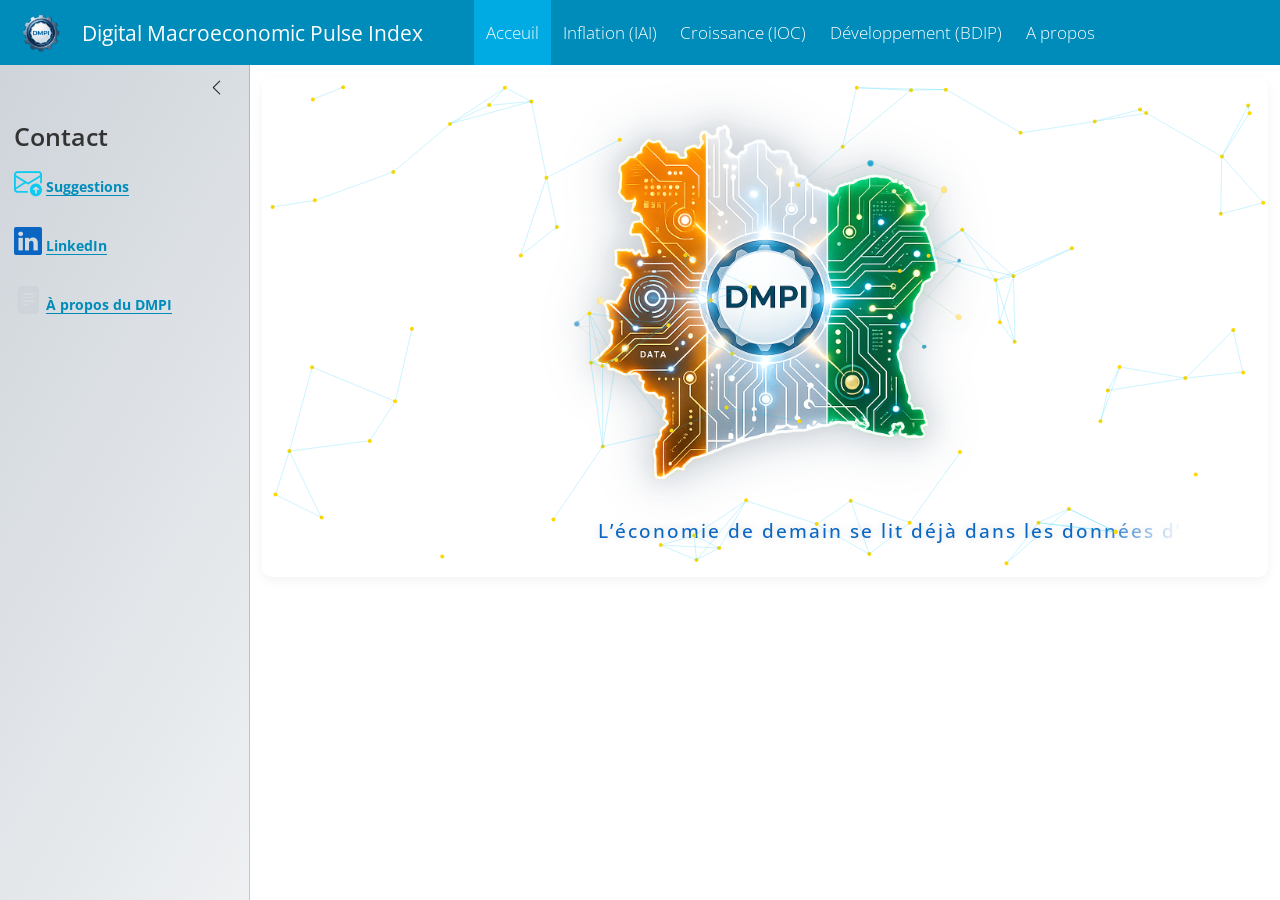
==== commit 6cfb463d: "Add files via upload" ====
--- a/index.html
+++ b/index.html
@@ -159,8 +159,8 @@
 <div class="card cell html-fill-item html-fill-container bslib-card" data-bslib-card-init="" data-require-bs-caller="card()" data-full-screen="false">
 <div class="card-body html-fill-item html-fill-container">
 <div class="cell-output-display html-fill-item html-fill-container">
-<div class="plotly html-widget html-fill-item html-fill-container" id="htmlwidget-01310fd7098053929a80" style="width:100%;height:406px;"></div>
-<script type="application/json" data-for="htmlwidget-01310fd7098053929a80">{"x":{"data":[{"x":[16801,16849.151898734177,16897.303797468354,16945.455696202531,16993.607594936708,17041.759493670885,17089.911392405062,17138.063291139242,17186.215189873419,17234.367088607596,17282.518987341773,17330.67088607595,17378.822784810127,17426.974683544304,17475.126582278481,17523.278481012658,17571.430379746835,17619.582278481012,17667.734177215189,17715.886075949365,17764.037974683546,17812.189873417723,17860.3417721519,17908.493670886077,17956.645569620254,18004.797468354431,18052.949367088608,18101.101265822785,18149.253164556962,18197.405063291139,18245.556962025315,18293.708860759492,18341.860759493669,18390.012658227846,18438.164556962027,18486.316455696204,18534.468354430381,18582.620253164558,18630.772151898735,18678.924050632912,18727.075949367088,18775.227848101265,18823.379746835442,18871.531645569619,18919.683544303796,18967.835443037973,19015.987341772154,19064.139240506331,19112.291139240508,19160.443037974685,19208.594936708861,19256.746835443038,19304.898734177215,19353.050632911392,19401.202531645569,19449.354430379746,19497.506329113923,19545.6582278481,19593.810126582277,19641.962025316454,19690.113924050635,19738.265822784811,19786.417721518988,19834.569620253165,19882.721518987342,19930.873417721519,19979.025316455696,20027.177215189873,20075.32911392405,20123.481012658227,20171.632911392404,20219.784810126581,20267.936708860761,20316.088607594938,20364.240506329115,20412.392405063292,20460.544303797469,20508.696202531646,20556.848101265823,20605],"y":[5.4152056723751301,5.1040479579790041,4.8081472601281954,4.5279023457511922,4.2637119817764839,4.0159749351325544,3.7850899727478975,3.5714558615509815,3.3754713684703277,3.1975352604344058,3.0379030703712688,2.8958182017026743,2.7706006419789833,2.6616461128835955,2.5683503360999107,2.4901090333113309,2.4263179262012549,2.3763727364530842,2.339669185750219,2.3156029957760591,2.305306631920129,2.3219702014698402,2.3652816812765396,2.4313219347742394,2.5161718253969529,2.615912216578693,2.726623971753471,2.8443879543553008,2.965285027818195,3.0853960555761661,3.2046666481454111,3.3754612356906981,3.6019563365673881,3.866641996664157,4.1520082618696996,4.4405451780726475,4.7147427911616981,4.9570911470255252,5.150080291552805,5.276200270632212,5.3565952313278737,5.4493574739738566,5.5460546094865384,5.636719918794137,5.7113866828248687,5.7600881825069532,5.7728576987686067,5.7397285125380435,5.6507339047434835,5.4959071563131472,5.2596259457061398,4.932009930763658,4.5332515875146857,4.0848273149860042,3.6082135122044003,3.1248865781966537,2.6563229119895495,2.2239989126098711,1.8493909790844014,1.5539755104399247,1.3384535819089702,1.1262365608192653,0.91081245283563406,0.69570499906008054,0.48443794059460765,0.28053501854121921,0.087519974001918008,-0.091083451921292191,-0.251751518126408,-0.39096048351142609,-0.50535057282570273,-0.59441449015753656,-0.65995948869845444,-0.70384913866590793,-0.72794701027736486,-0.73411667375028644,-0.72422169930213476,-0.70012565715037145,-0.66369211751245782,-0.61678465060585608],"text":["date: 16801.00<br />GA_calc:  5.41520567<br />colour: Tendance de l'IAI calculé","date: 16849.15<br />GA_calc:  5.10404796<br />colour: Tendance de l'IAI calculé","date: 16897.30<br />GA_calc:  4.80814726<br />colour: Tendance de l'IAI calculé","date: 16945.46<br />GA_calc:  4.52790235<br />colour: Tendance de l'IAI calculé","date: 16993.61<br />GA_calc:  4.26371198<br />colour: Tendance de l'IAI calculé","date: 17041.76<br />GA_calc:  4.01597494<br />colour: Tendance de l'IAI calculé","date: 17089.91<br />GA_calc:  3.78508997<br />colour: Tendance de l'IAI calculé","date: 17138.06<br />GA_calc:  3.57145586<br />colour: Tendance de l'IAI calculé","date: 17186.22<br />GA_calc:  3.37547137<br />colour: Tendance de l'IAI calculé","date: 17234.37<br />GA_calc:  3.19753526<br />colour: Tendance de l'IAI calculé","date: 17282.52<br />GA_calc:  3.03790307<br />colour: Tendance de l'IAI calculé","date: 17330.67<br />GA_calc:  2.89581820<br />colour: Tendance de l'IAI calculé","date: 17378.82<br />GA_calc:  2.77060064<br />colour: Tendance de l'IAI calculé","date: 17426.97<br />GA_calc:  2.66164611<br />colour: Tendance de l'IAI calculé","date: 17475.13<br />GA_calc:  2.56835034<br />colour: Tendance de l'IAI calculé","date: 17523.28<br />GA_calc:  2.49010903<br />colour: Tendance de l'IAI calculé","date: 17571.43<br />GA_calc:  2.42631793<br />colour: Tendance de l'IAI calculé","date: 17619.58<br />GA_calc:  2.37637274<br />colour: Tendance de l'IAI calculé","date: 17667.73<br />GA_calc:  2.33966919<br />colour: Tendance de l'IAI calculé","date: 17715.89<br />GA_calc:  2.31560300<br />colour: Tendance de l'IAI calculé","date: 17764.04<br />GA_calc:  2.30530663<br />colour: Tendance de l'IAI calculé","date: 17812.19<br />GA_calc:  2.32197020<br />colour: Tendance de l'IAI calculé","date: 17860.34<br />GA_calc:  2.36528168<br />colour: Tendance de l'IAI calculé","date: 17908.49<br />GA_calc:  2.43132193<br />colour: Tendance de l'IAI calculé","date: 17956.65<br />GA_calc:  2.51617183<br />colour: Tendance de l'IAI calculé","date: 18004.80<br />GA_calc:  2.61591222<br />colour: Tendance de l'IAI calculé","date: 18052.95<br />GA_calc:  2.72662397<br />colour: Tendance de l'IAI calculé","date: 18101.10<br />GA_calc:  2.84438795<br />colour: Tendance de l'IAI calculé","date: 18149.25<br />GA_calc:  2.96528503<br />colour: Tendance de l'IAI calculé","date: 18197.41<br />GA_calc:  3.08539606<br />colour: Tendance de l'IAI calculé","date: 18245.56<br />GA_calc:  3.20466665<br />colour: Tendance de l'IAI calculé","date: 18293.71<br />GA_calc:  3.37546124<br />colour: Tendance de l'IAI calculé","date: 18341.86<br />GA_calc:  3.60195634<br />colour: Tendance de l'IAI calculé","date: 18390.01<br />GA_calc:  3.86664200<br />colour: Tendance de l'IAI calculé","date: 18438.16<br />GA_calc:  4.15200826<br />colour: Tendance de l'IAI calculé","date: 18486.32<br />GA_calc:  4.44054518<br />colour: Tendance de l'IAI calculé","date: 18534.47<br />GA_calc:  4.71474279<br />colour: Tendance de l'IAI calculé","date: 18582.62<br />GA_calc:  4.95709115<br />colour: Tendance de l'IAI calculé","date: 18630.77<br />GA_calc:  5.15008029<br />colour: Tendance de l'IAI calculé","date: 18678.92<br />GA_calc:  5.27620027<br />colour: Tendance de l'IAI calculé","date: 18727.08<br />GA_calc:  5.35659523<br />colour: Tendance de l'IAI calculé","date: 18775.23<br />GA_calc:  5.44935747<br />colour: Tendance de l'IAI calculé","date: 18823.38<br />GA_calc:  5.54605461<br />colour: Tendance de l'IAI calculé","date: 18871.53<br />GA_calc:  5.63671992<br />colour: Tendance de l'IAI calculé","date: 18919.68<br />GA_calc:  5.71138668<br />colour: Tendance de l'IAI calculé","date: 18967.84<br />GA_calc:  5.76008818<br />colour: Tendance de l'IAI calculé","date: 19015.99<br />GA_calc:  5.77285770<br />colour: Tendance de l'IAI calculé","date: 19064.14<br />GA_calc:  5.73972851<br />colour: Tendance de l'IAI calculé","date: 19112.29<br />GA_calc:  5.65073390<br />colour: Tendance de l'IAI calculé","date: 19160.44<br />GA_calc:  5.49590716<br />colour: Tendance de l'IAI calculé","date: 19208.59<br />GA_calc:  5.25962595<br />colour: Tendance de l'IAI calculé","date: 19256.75<br />GA_calc:  4.93200993<br />colour: Tendance de l'IAI calculé","date: 19304.90<br />GA_calc:  4.53325159<br />colour: Tendance de l'IAI calculé","date: 19353.05<br />GA_calc:  4.08482731<br />colour: Tendance de l'IAI calculé","date: 19401.20<br />GA_calc:  3.60821351<br />colour: Tendance de l'IAI calculé","date: 19449.35<br />GA_calc:  3.12488658<br />colour: Tendance de l'IAI calculé","date: 19497.51<br />GA_calc:  2.65632291<br />colour: Tendance de l'IAI calculé","date: 19545.66<br />GA_calc:  2.22399891<br />colour: Tendance de l'IAI calculé","date: 19593.81<br />GA_calc:  1.84939098<br />colour: Tendance de l'IAI calculé","date: 19641.96<br />GA_calc:  1.55397551<br />colour: Tendance de l'IAI calculé","date: 19690.11<br />GA_calc:  1.33845358<br />colour: Tendance de l'IAI calculé","date: 19738.27<br />GA_calc:  1.12623656<br />colour: Tendance de l'IAI calculé","date: 19786.42<br />GA_calc:  0.91081245<br />colour: Tendance de l'IAI calculé","date: 19834.57<br />GA_calc:  0.69570500<br />colour: Tendance de l'IAI calculé","date: 19882.72<br />GA_calc:  0.48443794<br />colour: Tendance de l'IAI calculé","date: 19930.87<br />GA_calc:  0.28053502<br />colour: Tendance de l'IAI calculé","date: 19979.03<br />GA_calc:  0.08751997<br />colour: Tendance de l'IAI calculé","date: 20027.18<br />GA_calc: -0.09108345<br />colour: Tendance de l'IAI calculé","date: 20075.33<br />GA_calc: -0.25175152<br />colour: Tendance de l'IAI calculé","date: 20123.48<br />GA_calc: -0.39096048<br />colour: Tendance de l'IAI calculé","date: 20171.63<br />GA_calc: -0.50535057<br />colour: Tendance de l'IAI calculé","date: 20219.78<br />GA_calc: -0.59441449<br />colour: Tendance de l'IAI calculé","date: 20267.94<br />GA_calc: -0.65995949<br />colour: Tendance de l'IAI calculé","date: 20316.09<br />GA_calc: -0.70384914<br />colour: Tendance de l'IAI calculé","date: 20364.24<br />GA_calc: -0.72794701<br />colour: Tendance de l'IAI calculé","date: 20412.39<br />GA_calc: -0.73411667<br />colour: Tendance de l'IAI calculé","date: 20460.54<br />GA_calc: -0.72422170<br />colour: Tendance de l'IAI calculé","date: 20508.70<br />GA_calc: -0.70012566<br />colour: Tendance de l'IAI calculé","date: 20556.85<br />GA_calc: -0.66369212<br />colour: Tendance de l'IAI calculé","date: 20605.00<br />GA_calc: -0.61678465<br />colour: Tendance de l'IAI calculé"],"type":"scatter","mode":"lines","name":"Tendance de l'IAI calculé","line":{"width":3.0236220472440949,"color":"rgba(140,38,75,1)","dash":"dashdot"},"hoveron":"points","legendgroup":"Tendance de l'IAI calculé","showlegend":true,"xaxis":"x","yaxis":"y","hoverinfo":"text","frame":null,"hovertemplate":"%{y:.1f} <extra><\/extra>"},{"x":[16801,16832,16861,16892,16922,16953,16983,17014,17045,17075,17106,17136,17167,17198,17226,17257,17287,17318,17348,17379,17410,17440,17471,17501,17532,17563,17591,17622,17652,17683,17713,17744,17775,17805,17836,17866,17897,17928,17956,17987,18017,18048,18078,18109,18140,18170,18201,18231,18262,18293,18322,18353,18383,18414,18444,18475,18506,18536,18567,18597,18628,18659,18687,18718,18748,18779,18809,18840,18871,18901,18932,18962,18993,19024,19052,19083,19113,19144,19174,19205,19236,19266,19297,19327,19358,19389,19417,19448,19478,19509,19539,19570,19601,19631,19662,19692,19723,19754,19783,19814,19844,19875,19905,19936,19967,19997,20028,20058,20089,20120,20148,20179,20209,20240,20270,20301,20332,20362,20393,20423,20454,20485,20513,20544,20574,20605],"y":[0.29152,0.86007999999999996,0.89183000000000001,2.0318000000000001,2.30945,0.86560999999999999,0.42043000000000003,-0.43035000000000001,0.65022000000000002,0.58687999999999996,0.37119000000000002,-0.21937999999999999,0.49393999999999999,0.62334000000000001,0.29021000000000002,-0.62466999999999995,-1.43926,-0.39563999999999999,0.32473000000000002,0.80384,1.41584,1.21221,0.94840999999999998,1.24614,0.57010000000000005,0.45569999999999999,0.33195000000000002,0.42720999999999998,0.71494000000000002,0.74777000000000005,0.41136,0.84624999999999995,0.65122999999999998,0.91508,0.81427000000000005,0.60216000000000003,0.76593999999999995,0.34759000000000001,0.57799,0.74046000000000001,0.84560999999999997,1.24281,1.1791400000000001,0.40027000000000001,0.50580999999999998,0.26939000000000002,1.24997,1.5660400000000001,1.99257,2.5718999999999999,2.4255100000000001,2.3481800000000002,2.3005200000000001,2.8090700000000002,2.734,2.7312799999999999,1.9259299999999999,3.0604800000000001,1.7417400000000001,2.3115199999999998,2.2877399999999999,3.2306900000000001,3.3386800000000001,3.8999000000000001,4.1821799999999998,3.54067,3.9207000000000001,4.7190799999999999,5.2137399999999996,4.4731300000000003,5.4987199999999996,5.5789200000000001,5.6015800000000002,4.5857700000000001,4.48001,4.02339,3.5209600000000001,5.4164099999999999,5.4109699999999998,6.1703000000000001,6.2797200000000002,6.33866,5.7314800000000004,5.2119200000000001,4.7969499999999998,4.8557300000000003,5.2151800000000001,5.2259000000000002,4.7910000000000004,4.1427199999999997,4.5551300000000001,3.6242999999999999,4.2320000000000002,3.5722700000000001,3.6672899999999999,3.86429,3.07531,3.5312800000000002,3.76823,3.6414200000000001,4.9219299999999997,4.0139800000000001,3.9681099999999998,4.5208700000000004,2.7791999999999999,2.6232500000000001,2.5457700000000001,2.0682399999999999,1.728247324,0.73303596299999996,0.51343259900000005,0.75853345500000002,-0.140876062,-0.56793215399999997,-0.84572246799999995,0.060112533000000003,-0.210684186,0.32343482699999998,0.040059998999999999,0.060100000000000001,1.4149,1.8878999999999999,1.973906945,1.3835082000000001,1.569505446,1.815925598],"text":["date: 2016-01-01<br />GA_off:  0.29152000<br />colour: Inflation officielle (ANStat-Côte d'Ivoire)","date: 2016-02-01<br />GA_off:  0.86008000<br />colour: Inflation officielle (ANStat-Côte d'Ivoire)","date: 2016-03-01<br />GA_off:  0.89183000<br />colour: Inflation officielle (ANStat-Côte d'Ivoire)","date: 2016-04-01<br />GA_off:  2.03180000<br />colour: Inflation officielle (ANStat-Côte d'Ivoire)","date: 2016-05-01<br />GA_off:  2.30945000<br />colour: Inflation officielle (ANStat-Côte d'Ivoire)","date: 2016-06-01<br />GA_off:  0.86561000<br />colour: Inflation officielle (ANStat-Côte d'Ivoire)","date: 2016-07-01<br />GA_off:  0.42043000<br />colour: Inflation officielle (ANStat-Côte d'Ivoire)","date: 2016-08-01<br />GA_off: -0.43035000<br />colour: Inflation officielle (ANStat-Côte d'Ivoire)","date: 2016-09-01<br />GA_off:  0.65022000<br />colour: Inflation officielle (ANStat-Côte d'Ivoire)","date: 2016-10-01<br />GA_off:  0.58688000<br />colour: Inflation officielle (ANStat-Côte d'Ivoire)","date: 2016-11-01<br />GA_off:  0.37119000<br />colour: Inflation officielle (ANStat-Côte d'Ivoire)","date: 2016-12-01<br />GA_off: -0.21938000<br />colour: Inflation officielle (ANStat-Côte d'Ivoire)","date: 2017-01-01<br />GA_off:  0.49394000<br />colour: Inflation officielle (ANStat-Côte d'Ivoire)","date: 2017-02-01<br />GA_off:  0.62334000<br />colour: Inflation officielle (ANStat-Côte d'Ivoire)","date: 2017-03-01<br />GA_off:  0.29021000<br />colour: Inflation officielle (ANStat-Côte d'Ivoire)","date: 2017-04-01<br />GA_off: -0.62467000<br />colour: Inflation officielle (ANStat-Côte d'Ivoire)","date: 2017-05-01<br />GA_off: -1.43926000<br />colour: Inflation officielle (ANStat-Côte d'Ivoire)","date: 2017-06-01<br />GA_off: -0.39564000<br />colour: Inflation officielle (ANStat-Côte d'Ivoire)","date: 2017-07-01<br />GA_off:  0.32473000<br />colour: Inflation officielle (ANStat-Côte d'Ivoire)","date: 2017-08-01<br />GA_off:  0.80384000<br />colour: Inflation officielle (ANStat-Côte d'Ivoire)","date: 2017-09-01<br />GA_off:  1.41584000<br />colour: Inflation officielle (ANStat-Côte d'Ivoire)","date: 2017-10-01<br />GA_off:  1.21221000<br />colour: Inflation officielle (ANStat-Côte d'Ivoire)","date: 2017-11-01<br />GA_off:  0.94841000<br />colour: Inflation officielle (ANStat-Côte d'Ivoire)","date: 2017-12-01<br />GA_off:  1.24614000<br />colour: Inflation officielle (ANStat-Côte d'Ivoire)","date: 2018-01-01<br />GA_off:  0.57010000<br />colour: Inflation officielle (ANStat-Côte d'Ivoire)","date: 2018-02-01<br />GA_off:  0.45570000<br />colour: Inflation officielle (ANStat-Côte d'Ivoire)","date: 2018-03-01<br />GA_off:  0.33195000<br />colour: Inflation officielle (ANStat-Côte d'Ivoire)","date: 2018-04-01<br />GA_off:  0.42721000<br />colour: Inflation officielle (ANStat-Côte d'Ivoire)","date: 2018-05-01<br />GA_off:  0.71494000<br />colour: Inflation officielle (ANStat-Côte d'Ivoire)","date: 2018-06-01<br />GA_off:  0.74777000<br />colour: Inflation officielle (ANStat-Côte d'Ivoire)","date: 2018-07-01<br />GA_off:  0.41136000<br />colour: Inflation officielle (ANStat-Côte d'Ivoire)","date: 2018-08-01<br />GA_off:  0.84625000<br />colour: Inflation officielle (ANStat-Côte d'Ivoire)","date: 2018-09-01<br />GA_off:  0.65123000<br />colour: Inflation officielle (ANStat-Côte d'Ivoire)","date: 2018-10-01<br />GA_off:  0.91508000<br />colour: Inflation officielle (ANStat-Côte d'Ivoire)","date: 2018-11-01<br />GA_off:  0.81427000<br />colour: Inflation officielle (ANStat-Côte d'Ivoire)","date: 2018-12-01<br />GA_off:  0.60216000<br />colour: Inflation officielle (ANStat-Côte d'Ivoire)","date: 2019-01-01<br />GA_off:  0.76594000<br />colour: Inflation officielle (ANStat-Côte d'Ivoire)","date: 2019-02-01<br />GA_off:  0.34759000<br />colour: Inflation officielle (ANStat-Côte d'Ivoire)","date: 2019-03-01<br />GA_off:  0.57799000<br />colour: Inflation officielle (ANStat-Côte d'Ivoire)","date: 2019-04-01<br />GA_off:  0.74046000<br />colour: Inflation officielle (ANStat-Côte d'Ivoire)","date: 2019-05-01<br />GA_off:  0.84561000<br />colour: Inflation officielle (ANStat-Côte d'Ivoire)","date: 2019-06-01<br />GA_off:  1.24281000<br />colour: Inflation officielle (ANStat-Côte d'Ivoire)","date: 2019-07-01<br />GA_off:  1.17914000<br />colour: Inflation officielle (ANStat-Côte d'Ivoire)","date: 2019-08-01<br />GA_off:  0.40027000<br />colour: Inflation officielle (ANStat-Côte d'Ivoire)","date: 2019-09-01<br />GA_off:  0.50581000<br />colour: Inflation officielle (ANStat-Côte d'Ivoire)","date: 2019-10-01<br />GA_off:  0.26939000<br />colour: Inflation officielle (ANStat-Côte d'Ivoire)","date: 2019-11-01<br />GA_off:  1.24997000<br />colour: Inflation officielle (ANStat-Côte d'Ivoire)","date: 2019-12-01<br />GA_off:  1.56604000<br />colour: Inflation officielle (ANStat-Côte d'Ivoire)","date: 2020-01-01<br />GA_off:  1.99257000<br />colour: Inflation officielle (ANStat-Côte d'Ivoire)","date: 2020-02-01<br />GA_off:  2.57190000<br />colour: Inflation officielle (ANStat-Côte d'Ivoire)","date: 2020-03-01<br />GA_off:  2.42551000<br />colour: Inflation officielle (ANStat-Côte d'Ivoire)","date: 2020-04-01<br />GA_off:  2.34818000<br />colour: Inflation officielle (ANStat-Côte d'Ivoire)","date: 2020-05-01<br />GA_off:  2.30052000<br />colour: Inflation officielle (ANStat-Côte d'Ivoire)","date: 2020-06-01<br />GA_off:  2.80907000<br />colour: Inflation officielle (ANStat-Côte d'Ivoire)","date: 2020-07-01<br />GA_off:  2.73400000<br />colour: Inflation officielle (ANStat-Côte d'Ivoire)","date: 2020-08-01<br />GA_off:  2.73128000<br />colour: Inflation officielle (ANStat-Côte d'Ivoire)","date: 2020-09-01<br />GA_off:  1.92593000<br />colour: Inflation officielle (ANStat-Côte d'Ivoire)","date: 2020-10-01<br />GA_off:  3.06048000<br />colour: Inflation officielle (ANStat-Côte d'Ivoire)","date: 2020-11-01<br />GA_off:  1.74174000<br />colour: Inflation officielle (ANStat-Côte d'Ivoire)","date: 2020-12-01<br />GA_off:  2.31152000<br />colour: Inflation officielle (ANStat-Côte d'Ivoire)","date: 2021-01-01<br />GA_off:  2.28774000<br />colour: Inflation officielle (ANStat-Côte d'Ivoire)","date: 2021-02-01<br />GA_off:  3.23069000<br />colour: Inflation officielle (ANStat-Côte d'Ivoire)","date: 2021-03-01<br />GA_off:  3.33868000<br />colour: Inflation officielle (ANStat-Côte d'Ivoire)","date: 2021-04-01<br />GA_off:  3.89990000<br />colour: Inflation officielle (ANStat-Côte d'Ivoire)","date: 2021-05-01<br />GA_off:  4.18218000<br />colour: Inflation officielle (ANStat-Côte d'Ivoire)","date: 2021-06-01<br />GA_off:  3.54067000<br />colour: Inflation officielle (ANStat-Côte d'Ivoire)","date: 2021-07-01<br />GA_off:  3.92070000<br />colour: Inflation officielle (ANStat-Côte d'Ivoire)","date: 2021-08-01<br />GA_off:  4.71908000<br />colour: Inflation officielle (ANStat-Côte d'Ivoire)","date: 2021-09-01<br />GA_off:  5.21374000<br />colour: Inflation officielle (ANStat-Côte d'Ivoire)","date: 2021-10-01<br />GA_off:  4.47313000<br />colour: Inflation officielle (ANStat-Côte d'Ivoire)","date: 2021-11-01<br />GA_off:  5.49872000<br />colour: Inflation officielle (ANStat-Côte d'Ivoire)","date: 2021-12-01<br />GA_off:  5.57892000<br />colour: Inflation officielle (ANStat-Côte d'Ivoire)","date: 2022-01-01<br />GA_off:  5.60158000<br />colour: Inflation officielle (ANStat-Côte d'Ivoire)","date: 2022-02-01<br />GA_off:  4.58577000<br />colour: Inflation officielle (ANStat-Côte d'Ivoire)","date: 2022-03-01<br />GA_off:  4.48001000<br />colour: Inflation officielle (ANStat-Côte d'Ivoire)","date: 2022-04-01<br />GA_off:  4.02339000<br />colour: Inflation officielle (ANStat-Côte d'Ivoire)","date: 2022-05-01<br />GA_off:  3.52096000<br />colour: Inflation officielle (ANStat-Côte d'Ivoire)","date: 2022-06-01<br />GA_off:  5.41641000<br />colour: Inflation officielle (ANStat-Côte d'Ivoire)","date: 2022-07-01<br />GA_off:  5.41097000<br />colour: Inflation officielle (ANStat-Côte d'Ivoire)","date: 2022-08-01<br />GA_off:  6.17030000<br />colour: Inflation officielle (ANStat-Côte d'Ivoire)","date: 2022-09-01<br />GA_off:  6.27972000<br />colour: Inflation officielle (ANStat-Côte d'Ivoire)","date: 2022-10-01<br />GA_off:  6.33866000<br />colour: Inflation officielle (ANStat-Côte d'Ivoire)","date: 2022-11-01<br />GA_off:  5.73148000<br />colour: Inflation officielle (ANStat-Côte d'Ivoire)","date: 2022-12-01<br />GA_off:  5.21192000<br />colour: Inflation officielle (ANStat-Côte d'Ivoire)","date: 2023-01-01<br />GA_off:  4.79695000<br />colour: Inflation officielle (ANStat-Côte d'Ivoire)","date: 2023-02-01<br />GA_off:  4.85573000<br />colour: Inflation officielle (ANStat-Côte d'Ivoire)","date: 2023-03-01<br />GA_off:  5.21518000<br />colour: Inflation officielle (ANStat-Côte d'Ivoire)","date: 2023-04-01<br />GA_off:  5.22590000<br />colour: Inflation officielle (ANStat-Côte d'Ivoire)","date: 2023-05-01<br />GA_off:  4.79100000<br />colour: Inflation officielle (ANStat-Côte d'Ivoire)","date: 2023-06-01<br />GA_off:  4.14272000<br />colour: Inflation officielle (ANStat-Côte d'Ivoire)","date: 2023-07-01<br />GA_off:  4.55513000<br />colour: Inflation officielle (ANStat-Côte d'Ivoire)","date: 2023-08-01<br />GA_off:  3.62430000<br />colour: Inflation officielle (ANStat-Côte d'Ivoire)","date: 2023-09-01<br />GA_off:  4.23200000<br />colour: Inflation officielle (ANStat-Côte d'Ivoire)","date: 2023-10-01<br />GA_off:  3.57227000<br />colour: Inflation officielle (ANStat-Côte d'Ivoire)","date: 2023-11-01<br />GA_off:  3.66729000<br />colour: Inflation officielle (ANStat-Côte d'Ivoire)","date: 2023-12-01<br />GA_off:  3.86429000<br />colour: Inflation officielle (ANStat-Côte d'Ivoire)","date: 2024-01-01<br />GA_off:  3.07531000<br />colour: Inflation officielle (ANStat-Côte d'Ivoire)","date: 2024-02-01<br />GA_off:  3.53128000<br />colour: Inflation officielle (ANStat-Côte d'Ivoire)","date: 2024-03-01<br />GA_off:  3.76823000<br />colour: Inflation officielle (ANStat-Côte d'Ivoire)","date: 2024-04-01<br />GA_off:  3.64142000<br />colour: Inflation officielle (ANStat-Côte d'Ivoire)","date: 2024-05-01<br />GA_off:  4.92193000<br />colour: Inflation officielle (ANStat-Côte d'Ivoire)","date: 2024-06-01<br />GA_off:  4.01398000<br />colour: Inflation officielle (ANStat-Côte d'Ivoire)","date: 2024-07-01<br />GA_off:  3.96811000<br />colour: Inflation officielle (ANStat-Côte d'Ivoire)","date: 2024-08-01<br />GA_off:  4.52087000<br />colour: Inflation officielle (ANStat-Côte d'Ivoire)","date: 2024-09-01<br />GA_off:  2.77920000<br />colour: Inflation officielle (ANStat-Côte d'Ivoire)","date: 2024-10-01<br />GA_off:  2.62325000<br />colour: Inflation officielle (ANStat-Côte d'Ivoire)","date: 2024-11-01<br />GA_off:  2.54577000<br />colour: Inflation officielle (ANStat-Côte d'Ivoire)","date: 2024-12-01<br />GA_off:  2.06824000<br />colour: Inflation officielle (ANStat-Côte d'Ivoire)","date: 2025-01-01<br />GA_off:  1.72824732<br />colour: Inflation officielle (ANStat-Côte d'Ivoire)","date: 2025-02-01<br />GA_off:  0.73303596<br />colour: Inflation officielle (ANStat-Côte d'Ivoire)","date: 2025-03-01<br />GA_off:  0.51343260<br />colour: Inflation officielle (ANStat-Côte d'Ivoire)","date: 2025-04-01<br />GA_off:  0.75853346<br />colour: Inflation officielle (ANStat-Côte d'Ivoire)","date: 2025-05-01<br />GA_off: -0.14087606<br />colour: Inflation officielle (ANStat-Côte d'Ivoire)","date: 2025-06-01<br />GA_off: -0.56793215<br />colour: Inflation officielle (ANStat-Côte d'Ivoire)","date: 2025-07-01<br />GA_off: -0.84572247<br />colour: Inflation officielle (ANStat-Côte d'Ivoire)","date: 2025-08-01<br />GA_off:  0.06011253<br />colour: Inflation officielle (ANStat-Côte d'Ivoire)","date: 2025-09-01<br />GA_off: -0.21068419<br />colour: Inflation officielle (ANStat-Côte d'Ivoire)","date: 2025-10-01<br />GA_off:  0.32343483<br />colour: Inflation officielle (ANStat-Côte d'Ivoire)","date: 2025-11-01<br />GA_off:  0.04006000<br />colour: Inflation officielle (ANStat-Côte d'Ivoire)","date: 2025-12-01<br />GA_off:  0.06010000<br />colour: Inflation officielle (ANStat-Côte d'Ivoire)","date: 2026-01-01<br />GA_off:  1.41490000<br />colour: Inflation officielle (ANStat-Côte d'Ivoire)","date: 2026-02-01<br />GA_off:  1.88790000<br />colour: Inflation officielle (ANStat-Côte d'Ivoire)","date: 2026-03-01<br />GA_off:  1.97390694<br />colour: Inflation officielle (ANStat-Côte d'Ivoire)","date: 2026-04-01<br />GA_off:  1.38350820<br />colour: Inflation officielle (ANStat-Côte d'Ivoire)","date: 2026-05-01<br />GA_off:  1.56950545<br />colour: Inflation officielle (ANStat-Côte d'Ivoire)","date: 2026-06-01<br />GA_off:  1.81592560<br />colour: Inflation officielle (ANStat-Côte d'Ivoire)"],"type":"scatter","mode":"lines","line":{"width":3.7795275590551185,"color":"rgba(31,114,155,1)","dash":"solid"},"hoveron":"points","name":"Inflation officielle (ANStat-Côte d'Ivoire)","legendgroup":"Inflation officielle (ANStat-Côte d'Ivoire)","showlegend":true,"xaxis":"x","yaxis":"y","hoverinfo":"text","frame":null,"hovertemplate":"%{y:.1f} <extra><\/extra>"},{"x":[16801,16849.151898734177,16897.303797468354,16945.455696202531,16993.607594936708,17041.759493670885,17089.911392405062,17138.063291139242,17186.215189873419,17234.367088607596,17282.518987341773,17330.67088607595,17378.822784810127,17426.974683544304,17475.126582278481,17523.278481012658,17571.430379746835,17619.582278481012,17667.734177215189,17715.886075949365,17764.037974683546,17812.189873417723,17860.3417721519,17908.493670886077,17956.645569620254,18004.797468354431,18052.949367088608,18101.101265822785,18149.253164556962,18197.405063291139,18245.556962025315,18293.708860759492,18341.860759493669,18390.012658227846,18438.164556962027,18486.316455696204,18534.468354430381,18582.620253164558,18630.772151898735,18678.924050632912,18727.075949367088,18775.227848101265,18823.379746835442,18871.531645569619,18919.683544303796,18967.835443037973,19015.987341772154,19064.139240506331,19112.291139240508,19160.443037974685,19208.594936708861,19256.746835443038,19304.898734177215,19353.050632911392,19401.202531645569,19449.354430379746,19497.506329113923,19545.6582278481,19593.810126582277,19641.962025316454,19690.113924050635,19738.265822784811,19786.417721518988,19834.569620253165,19882.721518987342,19930.873417721519,19979.025316455696,20027.177215189873,20075.32911392405,20123.481012658227,20171.632911392404,20219.784810126581,20267.936708860761,20316.088607594938,20364.240506329115,20412.392405063292,20460.544303797469,20508.696202531646,20556.848101265823,20605],"y":[0.98445558827301494,0.88814040911436432,0.79985882748279857,0.71965351063598537,0.64756712583159226,0.58364234032728679,0.52792182138073684,0.48044823624960675,0.44126425219157112,0.41041253646429343,0.38798939580654346,0.37425179408544051,0.36910725916986697,0.372414346828573,0.3840316128303084,0.40381761294382323,0.43163090293786738,0.46733003858119093,0.510773575642544,0.56182006989067612,0.62078502184945517,0.69114682213970691,0.77281403499105816,0.86474455804751771,0.96589628895309576,1.0752271253518015,1.1916949648876445,1.3142577052046345,1.441873243946781,1.5734994787580932,1.7099024579066913,1.8759107334167742,2.0727678984957061,2.2914387640305915,2.522888140908548,2.758080840016643,2.9879816722419976,3.2035554484717119,3.3957669795928904,3.555581076492635,3.6985299644312413,3.8616515506501665,4.0381625459814101,4.2202879173678118,4.4002526317522079,4.5702816560774364,4.7225999572863477,4.8494325023217542,4.9430042581265079,4.9955401916434452,5.0052543663330562,4.9860864090836472,4.9420434821516572,4.8763584453938638,4.7922641586670487,4.6929934818279833,4.5817792747334476,4.4618543972402183,4.3364517092050718,4.2088040704847876,4.0791384204254015,3.9364694859418261,3.7799122991491294,3.6100319042468274,3.4273933454344356,3.2325616669114705,3.0261019128774467,2.8085791275318814,2.5805583550742881,2.3426046397041853,2.095206972785137,1.838145595277686,1.5710996709977674,1.2937939121356861,1.0059530308816873,0.7073017394260348,0.39756474995899438,0.076466774670830351,-0.25626747424819291,-0.60091328460781068],"text":["date: 16801.00<br />GA_off:  0.98445559<br />colour: Inflation officielle (ANStat-Côte d'Ivoire)","date: 16849.15<br />GA_off:  0.88814041<br />colour: Inflation officielle (ANStat-Côte d'Ivoire)","date: 16897.30<br />GA_off:  0.79985883<br />colour: Inflation officielle (ANStat-Côte d'Ivoire)","date: 16945.46<br />GA_off:  0.71965351<br />colour: Inflation officielle (ANStat-Côte d'Ivoire)","date: 16993.61<br />GA_off:  0.64756713<br />colour: Inflation officielle (ANStat-Côte d'Ivoire)","date: 17041.76<br />GA_off:  0.58364234<br />colour: Inflation officielle (ANStat-Côte d'Ivoire)","date: 17089.91<br />GA_off:  0.52792182<br />colour: Inflation officielle (ANStat-Côte d'Ivoire)","date: 17138.06<br />GA_off:  0.48044824<br />colour: Inflation officielle (ANStat-Côte d'Ivoire)","date: 17186.22<br />GA_off:  0.44126425<br />colour: Inflation officielle (ANStat-Côte d'Ivoire)","date: 17234.37<br />GA_off:  0.41041254<br />colour: Inflation officielle (ANStat-Côte d'Ivoire)","date: 17282.52<br />GA_off:  0.38798940<br />colour: Inflation officielle (ANStat-Côte d'Ivoire)","date: 17330.67<br />GA_off:  0.37425179<br />colour: Inflation officielle (ANStat-Côte d'Ivoire)","date: 17378.82<br />GA_off:  0.36910726<br />colour: Inflation officielle (ANStat-Côte d'Ivoire)","date: 17426.97<br />GA_off:  0.37241435<br />colour: Inflation officielle (ANStat-Côte d'Ivoire)","date: 17475.13<br />GA_off:  0.38403161<br />colour: Inflation officielle (ANStat-Côte d'Ivoire)","date: 17523.28<br />GA_off:  0.40381761<br />colour: Inflation officielle (ANStat-Côte d'Ivoire)","date: 17571.43<br />GA_off:  0.43163090<br />colour: Inflation officielle (ANStat-Côte d'Ivoire)","date: 17619.58<br />GA_off:  0.46733004<br />colour: Inflation officielle (ANStat-Côte d'Ivoire)","date: 17667.73<br />GA_off:  0.51077358<br />colour: Inflation officielle (ANStat-Côte d'Ivoire)","date: 17715.89<br />GA_off:  0.56182007<br />colour: Inflation officielle (ANStat-Côte d'Ivoire)","date: 17764.04<br />GA_off:  0.62078502<br />colour: Inflation officielle (ANStat-Côte d'Ivoire)","date: 17812.19<br />GA_off:  0.69114682<br />colour: Inflation officielle (ANStat-Côte d'Ivoire)","date: 17860.34<br />GA_off:  0.77281403<br />colour: Inflation officielle (ANStat-Côte d'Ivoire)","date: 17908.49<br />GA_off:  0.86474456<br />colour: Inflation officielle (ANStat-Côte d'Ivoire)","date: 17956.65<br />GA_off:  0.96589629<br />colour: Inflation officielle (ANStat-Côte d'Ivoire)","date: 18004.80<br />GA_off:  1.07522713<br />colour: Inflation officielle (ANStat-Côte d'Ivoire)","date: 18052.95<br />GA_off:  1.19169496<br />colour: Inflation officielle (ANStat-Côte d'Ivoire)","date: 18101.10<br />GA_off:  1.31425771<br />colour: Inflation officielle (ANStat-Côte d'Ivoire)","date: 18149.25<br />GA_off:  1.44187324<br />colour: Inflation officielle (ANStat-Côte d'Ivoire)","date: 18197.41<br />GA_off:  1.57349948<br />colour: Inflation officielle (ANStat-Côte d'Ivoire)","date: 18245.56<br />GA_off:  1.70990246<br />colour: Inflation officielle (ANStat-Côte d'Ivoire)","date: 18293.71<br />GA_off:  1.87591073<br />colour: Inflation officielle (ANStat-Côte d'Ivoire)","date: 18341.86<br />GA_off:  2.07276790<br />colour: Inflation officielle (ANStat-Côte d'Ivoire)","date: 18390.01<br />GA_off:  2.29143876<br />colour: Inflation officielle (ANStat-Côte d'Ivoire)","date: 18438.16<br />GA_off:  2.52288814<br />colour: Inflation officielle (ANStat-Côte d'Ivoire)","date: 18486.32<br />GA_off:  2.75808084<br />colour: Inflation officielle (ANStat-Côte d'Ivoire)","date: 18534.47<br />GA_off:  2.98798167<br />colour: Inflation officielle (ANStat-Côte d'Ivoire)","date: 18582.62<br />GA_off:  3.20355545<br />colour: Inflation officielle (ANStat-Côte d'Ivoire)","date: 18630.77<br />GA_off:  3.39576698<br />colour: Inflation officielle (ANStat-Côte d'Ivoire)","date: 18678.92<br />GA_off:  3.55558108<br />colour: Inflation officielle (ANStat-Côte d'Ivoire)","date: 18727.08<br />GA_off:  3.69852996<br />colour: Inflation officielle (ANStat-Côte d'Ivoire)","date: 18775.23<br />GA_off:  3.86165155<br />colour: Inflation officielle (ANStat-Côte d'Ivoire)","date: 18823.38<br />GA_off:  4.03816255<br />colour: Inflation officielle (ANStat-Côte d'Ivoire)","date: 18871.53<br />GA_off:  4.22028792<br />colour: Inflation officielle (ANStat-Côte d'Ivoire)","date: 18919.68<br />GA_off:  4.40025263<br />colour: Inflation officielle (ANStat-Côte d'Ivoire)","date: 18967.84<br />GA_off:  4.57028166<br />colour: Inflation officielle (ANStat-Côte d'Ivoire)","date: 19015.99<br />GA_off:  4.72259996<br />colour: Inflation officielle (ANStat-Côte d'Ivoire)","date: 19064.14<br />GA_off:  4.84943250<br />colour: Inflation officielle (ANStat-Côte d'Ivoire)","date: 19112.29<br />GA_off:  4.94300426<br />colour: Inflation officielle (ANStat-Côte d'Ivoire)","date: 19160.44<br />GA_off:  4.99554019<br />colour: Inflation officielle (ANStat-Côte d'Ivoire)","date: 19208.59<br />GA_off:  5.00525437<br />colour: Inflation officielle (ANStat-Côte d'Ivoire)","date: 19256.75<br />GA_off:  4.98608641<br />colour: Inflation officielle (ANStat-Côte d'Ivoire)","date: 19304.90<br />GA_off:  4.94204348<br />colour: Inflation officielle (ANStat-Côte d'Ivoire)","date: 19353.05<br />GA_off:  4.87635845<br />colour: Inflation officielle (ANStat-Côte d'Ivoire)","date: 19401.20<br />GA_off:  4.79226416<br />colour: Inflation officielle (ANStat-Côte d'Ivoire)","date: 19449.35<br />GA_off:  4.69299348<br />colour: Inflation officielle (ANStat-Côte d'Ivoire)","date: 19497.51<br />GA_off:  4.58177927<br />colour: Inflation officielle (ANStat-Côte d'Ivoire)","date: 19545.66<br />GA_off:  4.46185440<br />colour: Inflation officielle (ANStat-Côte d'Ivoire)","date: 19593.81<br />GA_off:  4.33645171<br />colour: Inflation officielle (ANStat-Côte d'Ivoire)","date: 19641.96<br />GA_off:  4.20880407<br />colour: Inflation officielle (ANStat-Côte d'Ivoire)","date: 19690.11<br />GA_off:  4.07913842<br />colour: Inflation officielle (ANStat-Côte d'Ivoire)","date: 19738.27<br />GA_off:  3.93646949<br />colour: Inflation officielle (ANStat-Côte d'Ivoire)","date: 19786.42<br />GA_off:  3.77991230<br />colour: Inflation officielle (ANStat-Côte d'Ivoire)","date: 19834.57<br />GA_off:  3.61003190<br />colour: Inflation officielle (ANStat-Côte d'Ivoire)","date: 19882.72<br />GA_off:  3.42739335<br />colour: Inflation officielle (ANStat-Côte d'Ivoire)","date: 19930.87<br />GA_off:  3.23256167<br />colour: Inflation officielle (ANStat-Côte d'Ivoire)","date: 19979.03<br />GA_off:  3.02610191<br />colour: Inflation officielle (ANStat-Côte d'Ivoire)","date: 20027.18<br />GA_off:  2.80857913<br />colour: Inflation officielle (ANStat-Côte d'Ivoire)","date: 20075.33<br />GA_off:  2.58055836<br />colour: Inflation officielle (ANStat-Côte d'Ivoire)","date: 20123.48<br />GA_off:  2.34260464<br />colour: Inflation officielle (ANStat-Côte d'Ivoire)","date: 20171.63<br />GA_off:  2.09520697<br />colour: Inflation officielle (ANStat-Côte d'Ivoire)","date: 20219.78<br />GA_off:  1.83814560<br />colour: Inflation officielle (ANStat-Côte d'Ivoire)","date: 20267.94<br />GA_off:  1.57109967<br />colour: Inflation officielle (ANStat-Côte d'Ivoire)","date: 20316.09<br />GA_off:  1.29379391<br />colour: Inflation officielle (ANStat-Côte d'Ivoire)","date: 20364.24<br />GA_off:  1.00595303<br />colour: Inflation officielle (ANStat-Côte d'Ivoire)","date: 20412.39<br />GA_off:  0.70730174<br />colour: Inflation officielle (ANStat-Côte d'Ivoire)","date: 20460.54<br />GA_off:  0.39756475<br />colour: Inflation officielle (ANStat-Côte d'Ivoire)","date: 20508.70<br />GA_off:  0.07646677<br />colour: Inflation officielle (ANStat-Côte d'Ivoire)","date: 20556.85<br />GA_off: -0.25626747<br />colour: Inflation officielle (ANStat-Côte d'Ivoire)","date: 20605.00<br />GA_off: -0.60091328<br />colour: Inflation officielle (ANStat-Côte d'Ivoire)"],"type":"scatter","mode":"lines","name":"Inflation officielle (ANStat-Côte d'Ivoire)","line":{"width":2.6456692913385824,"color":"rgba(31,114,155,1)","dash":"dot"},"hoveron":"points","legendgroup":"Inflation officielle (ANStat-Côte d'Ivoire)","showlegend":false,"xaxis":"x","yaxis":"y","hoverinfo":"text","frame":null,"hovertemplate":"%{y:.1f} <extra><\/extra>"}],"layout":{"margin":{"t":37.917808219178085,"r":7.3059360730593621,"b":21.585720215857201,"l":28.227480282274804},"paper_bgcolor":"rgba(255,255,255,1)","font":{"color":"rgba(0,0,0,1)","family":"","size":14.611872146118724},"title":{"text":"<b> Signal de l'IAI VS inflation réalisée <\/b>","font":{"color":"rgba(0,0,0,1)","family":"","size":14.611872146118724},"x":0.5,"xref":"paper"},"xaxis":{"domain":[0,1],"automargin":true,"type":"linear","autorange":false,"range":[16610.799999999999,20795.200000000001],"tickmode":"array","ticktext":["2016","2018","2020","2022","2024","2026"],"tickvals":[16801,17532,18262,18993,19723,20454],"categoryorder":"array","categoryarray":["2016","2018","2020","2022","2024","2026"],"nticks":null,"ticks":"","tickcolor":null,"ticklen":3.6529680365296811,"tickwidth":0,"showticklabels":true,"tickfont":{"color":"rgba(77,77,77,1)","family":"","size":10.62681610626816},"tickangle":-0,"showline":false,"linecolor":null,"linewidth":0,"showgrid":true,"gridcolor":"rgba(235,235,235,1)","gridwidth":0,"zeroline":false,"anchor":"y","title":{"text":"","font":{"color":"rgba(0,0,0,1)","family":"","size":14.611872146118724}},"hoverformat":".2f"},"yaxis":{"domain":[0,1],"automargin":true,"type":"linear","autorange":false,"range":[-1.8281559999999999,6.7275559999999999],"tickmode":"array","ticktext":["0","2","4","6"],"tickvals":[0,2,4,6],"categoryorder":"array","categoryarray":["0","2","4","6"],"nticks":null,"ticks":"","tickcolor":null,"ticklen":3.6529680365296811,"tickwidth":0,"showticklabels":true,"tickfont":{"color":"rgba(77,77,77,1)","family":"","size":10.62681610626816},"tickangle":-0,"showline":false,"linecolor":null,"linewidth":0,"showgrid":true,"gridcolor":"rgba(235,235,235,1)","gridwidth":0,"zeroline":false,"anchor":"x","title":{"text":"<b> Glissement annuel (%) <\/b>","font":{"color":"rgba(0,0,0,1)","family":"","size":11.955168119551683}},"hoverformat":".2f"},"shapes":[{"type":"rect","fillcolor":null,"line":{"color":null,"width":0,"linetype":[]},"yref":"paper","xref":"paper","layer":"below","x0":0,"x1":1,"y0":0,"y1":1}],"showlegend":true,"legend":{"bgcolor":null,"bordercolor":null,"borderwidth":0,"font":{"color":"rgba(0,0,0,1)","family":"","size":11.955168119551683},"title":{"text":"","font":{"color":"rgba(0,0,0,1)","family":"","size":14.611872146118724}},"orientation":"h","x":0.5,"xanchor":"center","y":-0.20000000000000001},"hovermode":"closest","barmode":"relative"},"config":{"doubleClick":"reset","modeBarButtonsToAdd":["hoverclosest","hovercompare"],"showSendToCloud":false},"source":"A","attrs":{"5d5078bc5d47":{"x":{},"y":{},"colour":{},"type":"scatter"},"5d50205e30a2":{"x":{},"y":{},"colour":{}},"5d50302729d7":{"x":{},"y":{},"colour":{}}},"cur_data":"5d5078bc5d47","visdat":{"5d5078bc5d47":["function (y) ","x"],"5d50205e30a2":["function (y) ","x"],"5d50302729d7":["function (y) ","x"]},"highlight":{"on":"plotly_click","persistent":false,"dynamic":false,"selectize":false,"opacityDim":0.20000000000000001,"selected":{"opacity":1},"debounce":0},"shinyEvents":["plotly_hover","plotly_click","plotly_selected","plotly_relayout","plotly_brushed","plotly_brushing","plotly_clickannotation","plotly_doubleclick","plotly_deselect","plotly_afterplot","plotly_sunburstclick"],"base_url":"https://plot.ly"},"evals":[],"jsHooks":[]}</script>
+<div class="plotly html-widget html-fill-item html-fill-container" id="htmlwidget-ece3b8800ec80463344c" style="width:100%;height:406px;"></div>
+<script type="application/json" data-for="htmlwidget-ece3b8800ec80463344c">{"x":{"data":[{"x":[16801,16849.531645569619,16898.063291139242,16946.594936708861,16995.126582278481,17043.6582278481,17092.189873417723,17140.721518987342,17189.253164556962,17237.784810126581,17286.316455696204,17334.848101265823,17383.379746835442,17431.911392405062,17480.443037974685,17528.974683544304,17577.506329113923,17626.037974683546,17674.569620253165,17723.101265822785,17771.632911392404,17820.164556962027,17868.696202531646,17917.227848101265,17965.759493670885,18014.291139240508,18062.822784810127,18111.354430379746,18159.886075949365,18208.417721518988,18256.949367088608,18305.481012658227,18354.012658227846,18402.544303797469,18451.075949367088,18499.607594936708,18548.139240506331,18596.67088607595,18645.202531645569,18693.734177215189,18742.265822784811,18790.797468354431,18839.32911392405,18887.860759493669,18936.392405063292,18984.924050632912,19033.455696202531,19081.987341772154,19130.518987341773,19179.050632911392,19227.582278481012,19276.113924050631,19324.645569620254,19373.177215189873,19421.708860759492,19470.240506329115,19518.772151898735,19567.303797468354,19615.835443037973,19664.367088607596,19712.898734177215,19761.430379746835,19809.962025316454,19858.493670886077,19907.025316455696,19955.556962025315,20004.088607594938,20052.620253164558,20101.151898734177,20149.683544303796,20198.215189873419,20246.746835443038,20295.278481012658,20343.810126582277,20392.3417721519,20440.873417721519,20489.405063291139,20537.936708860761,20586.468354430381,20635],"y":[6.9714263261705245,6.5274836012720119,6.1035172574329204,5.7000474740087359,5.3175944303548421,4.956678305826661,4.6178192797795861,4.301537531569088,4.0083532405505604,3.7387865860794225,3.493053100215886,3.269919653196419,3.0685967603914954,2.8883941899952474,2.7286217102017969,2.5885890892053003,2.4676060951998759,2.3649824963796511,2.2800280609387733,2.2120525570713663,2.1653555720489712,2.1598812617963161,2.1923524966676644,2.256464510834741,2.3459125384692721,2.4543918137429919,2.5755975708276111,2.7032250438948622,2.8309694671164736,2.9525260746641782,3.0745890642412714,3.2550149136634943,3.4876899677094579,3.7562947512074896,4.0445097889858541,4.3360156058728778,4.6144927266968834,4.8636216762861384,5.0670829794689674,5.2085571610736787,5.2848060323285901,5.3608399927157127,5.4406841416671536,5.5155980873543031,5.576841437948552,5.6156738016212788,5.6233547865438753,5.5911440008877271,5.5103010528242233,5.3720855505247531,5.1660749015222844,4.8812820949411657,4.5317319358141619,4.1349206132866634,3.7083443165039811,3.2694992346114189,2.8358815567543796,2.4249874720781683,2.0543131697281209,1.7413548388495517,1.4943264097473457,1.2511250853767149,0.99916535637497961,0.74129849207855703,0.48037576182392394,0.21924843494749846,-0.039232219214300618,-0.29221493132499776,-0.53684843204817434,-0.77028145204739307,-0.98962983275336214,-1.1931929729253949,-1.3822675271608738,-1.5585002624454285,-1.7235379457647011,-1.8790273441042968,-2.0266152244498583,-2.1679483537870254,-2.3046734991014075,-2.4384374273786444],"text":["date: 16801.00<br />GA_calc:  6.97142633<br />colour: Tendance de l'IAI calculé","date: 16849.53<br />GA_calc:  6.52748360<br />colour: Tendance de l'IAI calculé","date: 16898.06<br />GA_calc:  6.10351726<br />colour: Tendance de l'IAI calculé","date: 16946.59<br />GA_calc:  5.70004747<br />colour: Tendance de l'IAI calculé","date: 16995.13<br />GA_calc:  5.31759443<br />colour: Tendance de l'IAI calculé","date: 17043.66<br />GA_calc:  4.95667831<br />colour: Tendance de l'IAI calculé","date: 17092.19<br />GA_calc:  4.61781928<br />colour: Tendance de l'IAI calculé","date: 17140.72<br />GA_calc:  4.30153753<br />colour: Tendance de l'IAI calculé","date: 17189.25<br />GA_calc:  4.00835324<br />colour: Tendance de l'IAI calculé","date: 17237.78<br />GA_calc:  3.73878659<br />colour: Tendance de l'IAI calculé","date: 17286.32<br />GA_calc:  3.49305310<br />colour: Tendance de l'IAI calculé","date: 17334.85<br />GA_calc:  3.26991965<br />colour: Tendance de l'IAI calculé","date: 17383.38<br />GA_calc:  3.06859676<br />colour: Tendance de l'IAI calculé","date: 17431.91<br />GA_calc:  2.88839419<br />colour: Tendance de l'IAI calculé","date: 17480.44<br />GA_calc:  2.72862171<br />colour: Tendance de l'IAI calculé","date: 17528.97<br />GA_calc:  2.58858909<br />colour: Tendance de l'IAI calculé","date: 17577.51<br />GA_calc:  2.46760610<br />colour: Tendance de l'IAI calculé","date: 17626.04<br />GA_calc:  2.36498250<br />colour: Tendance de l'IAI calculé","date: 17674.57<br />GA_calc:  2.28002806<br />colour: Tendance de l'IAI calculé","date: 17723.10<br />GA_calc:  2.21205256<br />colour: Tendance de l'IAI calculé","date: 17771.63<br />GA_calc:  2.16535557<br />colour: Tendance de l'IAI calculé","date: 17820.16<br />GA_calc:  2.15988126<br />colour: Tendance de l'IAI calculé","date: 17868.70<br />GA_calc:  2.19235250<br />colour: Tendance de l'IAI calculé","date: 17917.23<br />GA_calc:  2.25646451<br />colour: Tendance de l'IAI calculé","date: 17965.76<br />GA_calc:  2.34591254<br />colour: Tendance de l'IAI calculé","date: 18014.29<br />GA_calc:  2.45439181<br />colour: Tendance de l'IAI calculé","date: 18062.82<br />GA_calc:  2.57559757<br />colour: Tendance de l'IAI calculé","date: 18111.35<br />GA_calc:  2.70322504<br />colour: Tendance de l'IAI calculé","date: 18159.89<br />GA_calc:  2.83096947<br />colour: Tendance de l'IAI calculé","date: 18208.42<br />GA_calc:  2.95252607<br />colour: Tendance de l'IAI calculé","date: 18256.95<br />GA_calc:  3.07458906<br />colour: Tendance de l'IAI calculé","date: 18305.48<br />GA_calc:  3.25501491<br />colour: Tendance de l'IAI calculé","date: 18354.01<br />GA_calc:  3.48768997<br />colour: Tendance de l'IAI calculé","date: 18402.54<br />GA_calc:  3.75629475<br />colour: Tendance de l'IAI calculé","date: 18451.08<br />GA_calc:  4.04450979<br />colour: Tendance de l'IAI calculé","date: 18499.61<br />GA_calc:  4.33601561<br />colour: Tendance de l'IAI calculé","date: 18548.14<br />GA_calc:  4.61449273<br />colour: Tendance de l'IAI calculé","date: 18596.67<br />GA_calc:  4.86362168<br />colour: Tendance de l'IAI calculé","date: 18645.20<br />GA_calc:  5.06708298<br />colour: Tendance de l'IAI calculé","date: 18693.73<br />GA_calc:  5.20855716<br />colour: Tendance de l'IAI calculé","date: 18742.27<br />GA_calc:  5.28480603<br />colour: Tendance de l'IAI calculé","date: 18790.80<br />GA_calc:  5.36083999<br />colour: Tendance de l'IAI calculé","date: 18839.33<br />GA_calc:  5.44068414<br />colour: Tendance de l'IAI calculé","date: 18887.86<br />GA_calc:  5.51559809<br />colour: Tendance de l'IAI calculé","date: 18936.39<br />GA_calc:  5.57684144<br />colour: Tendance de l'IAI calculé","date: 18984.92<br />GA_calc:  5.61567380<br />colour: Tendance de l'IAI calculé","date: 19033.46<br />GA_calc:  5.62335479<br />colour: Tendance de l'IAI calculé","date: 19081.99<br />GA_calc:  5.59114400<br />colour: Tendance de l'IAI calculé","date: 19130.52<br />GA_calc:  5.51030105<br />colour: Tendance de l'IAI calculé","date: 19179.05<br />GA_calc:  5.37208555<br />colour: Tendance de l'IAI calculé","date: 19227.58<br />GA_calc:  5.16607490<br />colour: Tendance de l'IAI calculé","date: 19276.11<br />GA_calc:  4.88128209<br />colour: Tendance de l'IAI calculé","date: 19324.65<br />GA_calc:  4.53173194<br />colour: Tendance de l'IAI calculé","date: 19373.18<br />GA_calc:  4.13492061<br />colour: Tendance de l'IAI calculé","date: 19421.71<br />GA_calc:  3.70834432<br />colour: Tendance de l'IAI calculé","date: 19470.24<br />GA_calc:  3.26949923<br />colour: Tendance de l'IAI calculé","date: 19518.77<br />GA_calc:  2.83588156<br />colour: Tendance de l'IAI calculé","date: 19567.30<br />GA_calc:  2.42498747<br />colour: Tendance de l'IAI calculé","date: 19615.84<br />GA_calc:  2.05431317<br />colour: Tendance de l'IAI calculé","date: 19664.37<br />GA_calc:  1.74135484<br />colour: Tendance de l'IAI calculé","date: 19712.90<br />GA_calc:  1.49432641<br />colour: Tendance de l'IAI calculé","date: 19761.43<br />GA_calc:  1.25112509<br />colour: Tendance de l'IAI calculé","date: 19809.96<br />GA_calc:  0.99916536<br />colour: Tendance de l'IAI calculé","date: 19858.49<br />GA_calc:  0.74129849<br />colour: Tendance de l'IAI calculé","date: 19907.03<br />GA_calc:  0.48037576<br />colour: Tendance de l'IAI calculé","date: 19955.56<br />GA_calc:  0.21924843<br />colour: Tendance de l'IAI calculé","date: 20004.09<br />GA_calc: -0.03923222<br />colour: Tendance de l'IAI calculé","date: 20052.62<br />GA_calc: -0.29221493<br />colour: Tendance de l'IAI calculé","date: 20101.15<br />GA_calc: -0.53684843<br />colour: Tendance de l'IAI calculé","date: 20149.68<br />GA_calc: -0.77028145<br />colour: Tendance de l'IAI calculé","date: 20198.22<br />GA_calc: -0.98962983<br />colour: Tendance de l'IAI calculé","date: 20246.75<br />GA_calc: -1.19319297<br />colour: Tendance de l'IAI calculé","date: 20295.28<br />GA_calc: -1.38226753<br />colour: Tendance de l'IAI calculé","date: 20343.81<br />GA_calc: -1.55850026<br />colour: Tendance de l'IAI calculé","date: 20392.34<br />GA_calc: -1.72353795<br />colour: Tendance de l'IAI calculé","date: 20440.87<br />GA_calc: -1.87902734<br />colour: Tendance de l'IAI calculé","date: 20489.41<br />GA_calc: -2.02661522<br />colour: Tendance de l'IAI calculé","date: 20537.94<br />GA_calc: -2.16794835<br />colour: Tendance de l'IAI calculé","date: 20586.47<br />GA_calc: -2.30467350<br />colour: Tendance de l'IAI calculé","date: 20635.00<br />GA_calc: -2.43843743<br />colour: Tendance de l'IAI calculé"],"type":"scatter","mode":"lines","name":"Tendance de l'IAI calculé","line":{"width":3.0236220472440949,"color":"rgba(140,38,75,1)","dash":"dashdot"},"hoveron":"points","legendgroup":"Tendance de l'IAI calculé","showlegend":true,"xaxis":"x","yaxis":"y","hoverinfo":"text","frame":null,"hovertemplate":"%{y:.1f} <extra><\/extra>"},{"x":[16801,16832,16861,16892,16922,16953,16983,17014,17045,17075,17106,17136,17167,17198,17226,17257,17287,17318,17348,17379,17410,17440,17471,17501,17532,17563,17591,17622,17652,17683,17713,17744,17775,17805,17836,17866,17897,17928,17956,17987,18017,18048,18078,18109,18140,18170,18201,18231,18262,18293,18322,18353,18383,18414,18444,18475,18506,18536,18567,18597,18628,18659,18687,18718,18748,18779,18809,18840,18871,18901,18932,18962,18993,19024,19052,19083,19113,19144,19174,19205,19236,19266,19297,19327,19358,19389,19417,19448,19478,19509,19539,19570,19601,19631,19662,19692,19723,19754,19783,19814,19844,19875,19905,19936,19967,19997,20028,20058,20089,20120,20148,20179,20209,20240,20270,20301,20332,20362,20393,20423,20454,20485,20513,20544,20574,20605,20635],"y":[0.29152,0.86007999999999996,0.89183000000000001,2.0318000000000001,2.30945,0.86560999999999999,0.42043000000000003,-0.43035000000000001,0.65022000000000002,0.58687999999999996,0.37119000000000002,-0.21937999999999999,0.49393999999999999,0.62334000000000001,0.29021000000000002,-0.62466999999999995,-1.43926,-0.39563999999999999,0.32473000000000002,0.80384,1.41584,1.21221,0.94840999999999998,1.24614,0.57010000000000005,0.45569999999999999,0.33195000000000002,0.42720999999999998,0.71494000000000002,0.74777000000000005,0.41136,0.84624999999999995,0.65122999999999998,0.91508,0.81427000000000005,0.60216000000000003,0.76593999999999995,0.34759000000000001,0.57799,0.74046000000000001,0.84560999999999997,1.24281,1.1791400000000001,0.40027000000000001,0.50580999999999998,0.26939000000000002,1.24997,1.5660400000000001,1.99257,2.5718999999999999,2.4255100000000001,2.3481800000000002,2.3005200000000001,2.8090700000000002,2.734,2.7312799999999999,1.9259299999999999,3.0604800000000001,1.7417400000000001,2.3115199999999998,2.2877399999999999,3.2306900000000001,3.3386800000000001,3.8999000000000001,4.1821799999999998,3.54067,3.9207000000000001,4.7190799999999999,5.2137399999999996,4.4731300000000003,5.4987199999999996,5.5789200000000001,5.6015800000000002,4.5857700000000001,4.48001,4.02339,3.5209600000000001,5.4164099999999999,5.4109699999999998,6.1703000000000001,6.2797200000000002,6.33866,5.7314800000000004,5.2119200000000001,4.7969499999999998,4.8557300000000003,5.2151800000000001,5.2259000000000002,4.7910000000000004,4.1427199999999997,4.5551300000000001,3.6242999999999999,4.2320000000000002,3.5722700000000001,3.6672899999999999,3.86429,3.07531,3.5312800000000002,3.76823,3.6414200000000001,4.9219299999999997,4.0139800000000001,3.9681099999999998,4.5208700000000004,2.7791999999999999,2.6232500000000001,2.5457700000000001,2.0682399999999999,1.728247324,0.73303596299999996,0.51343259900000005,0.75853345500000002,-0.140876062,-0.56793215399999997,-0.84572246799999995,0.060112533000000003,-0.210684186,0.32343482699999998,0.040059998999999999,0.060100000000000001,1.4149,1.8878999999999999,1.973906945,1.3835082000000001,1.569505446,1.815925598,1.8858873970000001],"text":["date: 2016-01-01<br />GA_off:  0.29152000<br />colour: Inflation officielle (ANStat-Côte d'Ivoire)","date: 2016-02-01<br />GA_off:  0.86008000<br />colour: Inflation officielle (ANStat-Côte d'Ivoire)","date: 2016-03-01<br />GA_off:  0.89183000<br />colour: Inflation officielle (ANStat-Côte d'Ivoire)","date: 2016-04-01<br />GA_off:  2.03180000<br />colour: Inflation officielle (ANStat-Côte d'Ivoire)","date: 2016-05-01<br />GA_off:  2.30945000<br />colour: Inflation officielle (ANStat-Côte d'Ivoire)","date: 2016-06-01<br />GA_off:  0.86561000<br />colour: Inflation officielle (ANStat-Côte d'Ivoire)","date: 2016-07-01<br />GA_off:  0.42043000<br />colour: Inflation officielle (ANStat-Côte d'Ivoire)","date: 2016-08-01<br />GA_off: -0.43035000<br />colour: Inflation officielle (ANStat-Côte d'Ivoire)","date: 2016-09-01<br />GA_off:  0.65022000<br />colour: Inflation officielle (ANStat-Côte d'Ivoire)","date: 2016-10-01<br />GA_off:  0.58688000<br />colour: Inflation officielle (ANStat-Côte d'Ivoire)","date: 2016-11-01<br />GA_off:  0.37119000<br />colour: Inflation officielle (ANStat-Côte d'Ivoire)","date: 2016-12-01<br />GA_off: -0.21938000<br />colour: Inflation officielle (ANStat-Côte d'Ivoire)","date: 2017-01-01<br />GA_off:  0.49394000<br />colour: Inflation officielle (ANStat-Côte d'Ivoire)","date: 2017-02-01<br />GA_off:  0.62334000<br />colour: Inflation officielle (ANStat-Côte d'Ivoire)","date: 2017-03-01<br />GA_off:  0.29021000<br />colour: Inflation officielle (ANStat-Côte d'Ivoire)","date: 2017-04-01<br />GA_off: -0.62467000<br />colour: Inflation officielle (ANStat-Côte d'Ivoire)","date: 2017-05-01<br />GA_off: -1.43926000<br />colour: Inflation officielle (ANStat-Côte d'Ivoire)","date: 2017-06-01<br />GA_off: -0.39564000<br />colour: Inflation officielle (ANStat-Côte d'Ivoire)","date: 2017-07-01<br />GA_off:  0.32473000<br />colour: Inflation officielle (ANStat-Côte d'Ivoire)","date: 2017-08-01<br />GA_off:  0.80384000<br />colour: Inflation officielle (ANStat-Côte d'Ivoire)","date: 2017-09-01<br />GA_off:  1.41584000<br />colour: Inflation officielle (ANStat-Côte d'Ivoire)","date: 2017-10-01<br />GA_off:  1.21221000<br />colour: Inflation officielle (ANStat-Côte d'Ivoire)","date: 2017-11-01<br />GA_off:  0.94841000<br />colour: Inflation officielle (ANStat-Côte d'Ivoire)","date: 2017-12-01<br />GA_off:  1.24614000<br />colour: Inflation officielle (ANStat-Côte d'Ivoire)","date: 2018-01-01<br />GA_off:  0.57010000<br />colour: Inflation officielle (ANStat-Côte d'Ivoire)","date: 2018-02-01<br />GA_off:  0.45570000<br />colour: Inflation officielle (ANStat-Côte d'Ivoire)","date: 2018-03-01<br />GA_off:  0.33195000<br />colour: Inflation officielle (ANStat-Côte d'Ivoire)","date: 2018-04-01<br />GA_off:  0.42721000<br />colour: Inflation officielle (ANStat-Côte d'Ivoire)","date: 2018-05-01<br />GA_off:  0.71494000<br />colour: Inflation officielle (ANStat-Côte d'Ivoire)","date: 2018-06-01<br />GA_off:  0.74777000<br />colour: Inflation officielle (ANStat-Côte d'Ivoire)","date: 2018-07-01<br />GA_off:  0.41136000<br />colour: Inflation officielle (ANStat-Côte d'Ivoire)","date: 2018-08-01<br />GA_off:  0.84625000<br />colour: Inflation officielle (ANStat-Côte d'Ivoire)","date: 2018-09-01<br />GA_off:  0.65123000<br />colour: Inflation officielle (ANStat-Côte d'Ivoire)","date: 2018-10-01<br />GA_off:  0.91508000<br />colour: Inflation officielle (ANStat-Côte d'Ivoire)","date: 2018-11-01<br />GA_off:  0.81427000<br />colour: Inflation officielle (ANStat-Côte d'Ivoire)","date: 2018-12-01<br />GA_off:  0.60216000<br />colour: Inflation officielle (ANStat-Côte d'Ivoire)","date: 2019-01-01<br />GA_off:  0.76594000<br />colour: Inflation officielle (ANStat-Côte d'Ivoire)","date: 2019-02-01<br />GA_off:  0.34759000<br />colour: Inflation officielle (ANStat-Côte d'Ivoire)","date: 2019-03-01<br />GA_off:  0.57799000<br />colour: Inflation officielle (ANStat-Côte d'Ivoire)","date: 2019-04-01<br />GA_off:  0.74046000<br />colour: Inflation officielle (ANStat-Côte d'Ivoire)","date: 2019-05-01<br />GA_off:  0.84561000<br />colour: Inflation officielle (ANStat-Côte d'Ivoire)","date: 2019-06-01<br />GA_off:  1.24281000<br />colour: Inflation officielle (ANStat-Côte d'Ivoire)","date: 2019-07-01<br />GA_off:  1.17914000<br />colour: Inflation officielle (ANStat-Côte d'Ivoire)","date: 2019-08-01<br />GA_off:  0.40027000<br />colour: Inflation officielle (ANStat-Côte d'Ivoire)","date: 2019-09-01<br />GA_off:  0.50581000<br />colour: Inflation officielle (ANStat-Côte d'Ivoire)","date: 2019-10-01<br />GA_off:  0.26939000<br />colour: Inflation officielle (ANStat-Côte d'Ivoire)","date: 2019-11-01<br />GA_off:  1.24997000<br />colour: Inflation officielle (ANStat-Côte d'Ivoire)","date: 2019-12-01<br />GA_off:  1.56604000<br />colour: Inflation officielle (ANStat-Côte d'Ivoire)","date: 2020-01-01<br />GA_off:  1.99257000<br />colour: Inflation officielle (ANStat-Côte d'Ivoire)","date: 2020-02-01<br />GA_off:  2.57190000<br />colour: Inflation officielle (ANStat-Côte d'Ivoire)","date: 2020-03-01<br />GA_off:  2.42551000<br />colour: Inflation officielle (ANStat-Côte d'Ivoire)","date: 2020-04-01<br />GA_off:  2.34818000<br />colour: Inflation officielle (ANStat-Côte d'Ivoire)","date: 2020-05-01<br />GA_off:  2.30052000<br />colour: Inflation officielle (ANStat-Côte d'Ivoire)","date: 2020-06-01<br />GA_off:  2.80907000<br />colour: Inflation officielle (ANStat-Côte d'Ivoire)","date: 2020-07-01<br />GA_off:  2.73400000<br />colour: Inflation officielle (ANStat-Côte d'Ivoire)","date: 2020-08-01<br />GA_off:  2.73128000<br />colour: Inflation officielle (ANStat-Côte d'Ivoire)","date: 2020-09-01<br />GA_off:  1.92593000<br />colour: Inflation officielle (ANStat-Côte d'Ivoire)","date: 2020-10-01<br />GA_off:  3.06048000<br />colour: Inflation officielle (ANStat-Côte d'Ivoire)","date: 2020-11-01<br />GA_off:  1.74174000<br />colour: Inflation officielle (ANStat-Côte d'Ivoire)","date: 2020-12-01<br />GA_off:  2.31152000<br />colour: Inflation officielle (ANStat-Côte d'Ivoire)","date: 2021-01-01<br />GA_off:  2.28774000<br />colour: Inflation officielle (ANStat-Côte d'Ivoire)","date: 2021-02-01<br />GA_off:  3.23069000<br />colour: Inflation officielle (ANStat-Côte d'Ivoire)","date: 2021-03-01<br />GA_off:  3.33868000<br />colour: Inflation officielle (ANStat-Côte d'Ivoire)","date: 2021-04-01<br />GA_off:  3.89990000<br />colour: Inflation officielle (ANStat-Côte d'Ivoire)","date: 2021-05-01<br />GA_off:  4.18218000<br />colour: Inflation officielle (ANStat-Côte d'Ivoire)","date: 2021-06-01<br />GA_off:  3.54067000<br />colour: Inflation officielle (ANStat-Côte d'Ivoire)","date: 2021-07-01<br />GA_off:  3.92070000<br />colour: Inflation officielle (ANStat-Côte d'Ivoire)","date: 2021-08-01<br />GA_off:  4.71908000<br />colour: Inflation officielle (ANStat-Côte d'Ivoire)","date: 2021-09-01<br />GA_off:  5.21374000<br />colour: Inflation officielle (ANStat-Côte d'Ivoire)","date: 2021-10-01<br />GA_off:  4.47313000<br />colour: Inflation officielle (ANStat-Côte d'Ivoire)","date: 2021-11-01<br />GA_off:  5.49872000<br />colour: Inflation officielle (ANStat-Côte d'Ivoire)","date: 2021-12-01<br />GA_off:  5.57892000<br />colour: Inflation officielle (ANStat-Côte d'Ivoire)","date: 2022-01-01<br />GA_off:  5.60158000<br />colour: Inflation officielle (ANStat-Côte d'Ivoire)","date: 2022-02-01<br />GA_off:  4.58577000<br />colour: Inflation officielle (ANStat-Côte d'Ivoire)","date: 2022-03-01<br />GA_off:  4.48001000<br />colour: Inflation officielle (ANStat-Côte d'Ivoire)","date: 2022-04-01<br />GA_off:  4.02339000<br />colour: Inflation officielle (ANStat-Côte d'Ivoire)","date: 2022-05-01<br />GA_off:  3.52096000<br />colour: Inflation officielle (ANStat-Côte d'Ivoire)","date: 2022-06-01<br />GA_off:  5.41641000<br />colour: Inflation officielle (ANStat-Côte d'Ivoire)","date: 2022-07-01<br />GA_off:  5.41097000<br />colour: Inflation officielle (ANStat-Côte d'Ivoire)","date: 2022-08-01<br />GA_off:  6.17030000<br />colour: Inflation officielle (ANStat-Côte d'Ivoire)","date: 2022-09-01<br />GA_off:  6.27972000<br />colour: Inflation officielle (ANStat-Côte d'Ivoire)","date: 2022-10-01<br />GA_off:  6.33866000<br />colour: Inflation officielle (ANStat-Côte d'Ivoire)","date: 2022-11-01<br />GA_off:  5.73148000<br />colour: Inflation officielle (ANStat-Côte d'Ivoire)","date: 2022-12-01<br />GA_off:  5.21192000<br />colour: Inflation officielle (ANStat-Côte d'Ivoire)","date: 2023-01-01<br />GA_off:  4.79695000<br />colour: Inflation officielle (ANStat-Côte d'Ivoire)","date: 2023-02-01<br />GA_off:  4.85573000<br />colour: Inflation officielle (ANStat-Côte d'Ivoire)","date: 2023-03-01<br />GA_off:  5.21518000<br />colour: Inflation officielle (ANStat-Côte d'Ivoire)","date: 2023-04-01<br />GA_off:  5.22590000<br />colour: Inflation officielle (ANStat-Côte d'Ivoire)","date: 2023-05-01<br />GA_off:  4.79100000<br />colour: Inflation officielle (ANStat-Côte d'Ivoire)","date: 2023-06-01<br />GA_off:  4.14272000<br />colour: Inflation officielle (ANStat-Côte d'Ivoire)","date: 2023-07-01<br />GA_off:  4.55513000<br />colour: Inflation officielle (ANStat-Côte d'Ivoire)","date: 2023-08-01<br />GA_off:  3.62430000<br />colour: Inflation officielle (ANStat-Côte d'Ivoire)","date: 2023-09-01<br />GA_off:  4.23200000<br />colour: Inflation officielle (ANStat-Côte d'Ivoire)","date: 2023-10-01<br />GA_off:  3.57227000<br />colour: Inflation officielle (ANStat-Côte d'Ivoire)","date: 2023-11-01<br />GA_off:  3.66729000<br />colour: Inflation officielle (ANStat-Côte d'Ivoire)","date: 2023-12-01<br />GA_off:  3.86429000<br />colour: Inflation officielle (ANStat-Côte d'Ivoire)","date: 2024-01-01<br />GA_off:  3.07531000<br />colour: Inflation officielle (ANStat-Côte d'Ivoire)","date: 2024-02-01<br />GA_off:  3.53128000<br />colour: Inflation officielle (ANStat-Côte d'Ivoire)","date: 2024-03-01<br />GA_off:  3.76823000<br />colour: Inflation officielle (ANStat-Côte d'Ivoire)","date: 2024-04-01<br />GA_off:  3.64142000<br />colour: Inflation officielle (ANStat-Côte d'Ivoire)","date: 2024-05-01<br />GA_off:  4.92193000<br />colour: Inflation officielle (ANStat-Côte d'Ivoire)","date: 2024-06-01<br />GA_off:  4.01398000<br />colour: Inflation officielle (ANStat-Côte d'Ivoire)","date: 2024-07-01<br />GA_off:  3.96811000<br />colour: Inflation officielle (ANStat-Côte d'Ivoire)","date: 2024-08-01<br />GA_off:  4.52087000<br />colour: Inflation officielle (ANStat-Côte d'Ivoire)","date: 2024-09-01<br />GA_off:  2.77920000<br />colour: Inflation officielle (ANStat-Côte d'Ivoire)","date: 2024-10-01<br />GA_off:  2.62325000<br />colour: Inflation officielle (ANStat-Côte d'Ivoire)","date: 2024-11-01<br />GA_off:  2.54577000<br />colour: Inflation officielle (ANStat-Côte d'Ivoire)","date: 2024-12-01<br />GA_off:  2.06824000<br />colour: Inflation officielle (ANStat-Côte d'Ivoire)","date: 2025-01-01<br />GA_off:  1.72824732<br />colour: Inflation officielle (ANStat-Côte d'Ivoire)","date: 2025-02-01<br />GA_off:  0.73303596<br />colour: Inflation officielle (ANStat-Côte d'Ivoire)","date: 2025-03-01<br />GA_off:  0.51343260<br />colour: Inflation officielle (ANStat-Côte d'Ivoire)","date: 2025-04-01<br />GA_off:  0.75853346<br />colour: Inflation officielle (ANStat-Côte d'Ivoire)","date: 2025-05-01<br />GA_off: -0.14087606<br />colour: Inflation officielle (ANStat-Côte d'Ivoire)","date: 2025-06-01<br />GA_off: -0.56793215<br />colour: Inflation officielle (ANStat-Côte d'Ivoire)","date: 2025-07-01<br />GA_off: -0.84572247<br />colour: Inflation officielle (ANStat-Côte d'Ivoire)","date: 2025-08-01<br />GA_off:  0.06011253<br />colour: Inflation officielle (ANStat-Côte d'Ivoire)","date: 2025-09-01<br />GA_off: -0.21068419<br />colour: Inflation officielle (ANStat-Côte d'Ivoire)","date: 2025-10-01<br />GA_off:  0.32343483<br />colour: Inflation officielle (ANStat-Côte d'Ivoire)","date: 2025-11-01<br />GA_off:  0.04006000<br />colour: Inflation officielle (ANStat-Côte d'Ivoire)","date: 2025-12-01<br />GA_off:  0.06010000<br />colour: Inflation officielle (ANStat-Côte d'Ivoire)","date: 2026-01-01<br />GA_off:  1.41490000<br />colour: Inflation officielle (ANStat-Côte d'Ivoire)","date: 2026-02-01<br />GA_off:  1.88790000<br />colour: Inflation officielle (ANStat-Côte d'Ivoire)","date: 2026-03-01<br />GA_off:  1.97390694<br />colour: Inflation officielle (ANStat-Côte d'Ivoire)","date: 2026-04-01<br />GA_off:  1.38350820<br />colour: Inflation officielle (ANStat-Côte d'Ivoire)","date: 2026-05-01<br />GA_off:  1.56950545<br />colour: Inflation officielle (ANStat-Côte d'Ivoire)","date: 2026-06-01<br />GA_off:  1.81592560<br />colour: Inflation officielle (ANStat-Côte d'Ivoire)","date: 2026-07-01<br />GA_off:  1.88588740<br />colour: Inflation officielle (ANStat-Côte d'Ivoire)"],"type":"scatter","mode":"lines","line":{"width":3.7795275590551185,"color":"rgba(31,114,155,1)","dash":"solid"},"hoveron":"points","name":"Inflation officielle (ANStat-Côte d'Ivoire)","legendgroup":"Inflation officielle (ANStat-Côte d'Ivoire)","showlegend":true,"xaxis":"x","yaxis":"y","hoverinfo":"text","frame":null,"hovertemplate":"%{y:.1f} <extra><\/extra>"},{"x":[16801,16849.531645569619,16898.063291139242,16946.594936708861,16995.126582278481,17043.6582278481,17092.189873417723,17140.721518987342,17189.253164556962,17237.784810126581,17286.316455696204,17334.848101265823,17383.379746835442,17431.911392405062,17480.443037974685,17528.974683544304,17577.506329113923,17626.037974683546,17674.569620253165,17723.101265822785,17771.632911392404,17820.164556962027,17868.696202531646,17917.227848101265,17965.759493670885,18014.291139240508,18062.822784810127,18111.354430379746,18159.886075949365,18208.417721518988,18256.949367088608,18305.481012658227,18354.012658227846,18402.544303797469,18451.075949367088,18499.607594936708,18548.139240506331,18596.67088607595,18645.202531645569,18693.734177215189,18742.265822784811,18790.797468354431,18839.32911392405,18887.860759493669,18936.392405063292,18984.924050632912,19033.455696202531,19081.987341772154,19130.518987341773,19179.050632911392,19227.582278481012,19276.113924050631,19324.645569620254,19373.177215189873,19421.708860759492,19470.240506329115,19518.772151898735,19567.303797468354,19615.835443037973,19664.367088607596,19712.898734177215,19761.430379746835,19809.962025316454,19858.493670886077,19907.025316455696,19955.556962025315,20004.088607594938,20052.620253164558,20101.151898734177,20149.683544303796,20198.215189873419,20246.746835443038,20295.278481012658,20343.810126582277,20392.3417721519,20440.873417721519,20489.405063291139,20537.936708860761,20586.468354430381,20635],"y":[0.97391521102527845,0.87867123843900052,0.79146429116187367,0.7123517011905941,0.64139080052183861,0.57863892115229054,0.52415339507862946,0.47799155429754736,0.44021073080572298,0.41086825659983989,0.39009351850931945,0.37813880571486769,0.37487220662840043,0.38012494730167923,0.39372825378646664,0.41551335213452234,0.4453114683976081,0.48295382862748892,0.5282716588759202,0.58109618519466621,0.64205690955700723,0.71433825433224685,0.79748056046706883,0.89054372649323077,0.99258765094248536,1.1026722323465936,1.2198573692372916,1.34320296014634,1.4717689036054908,1.6046150981465079,1.7461035242362302,1.9201625127411988,2.1227328499336391,2.3454728344427753,2.5800407648977788,2.8180949399278732,3.0512936581622809,3.2712952182301729,3.4697579187607723,3.638340058383287,3.7771751249591574,3.929073020173977,4.0949350936947591,4.2672208912521752,4.4383899585769102,4.6009018413996081,4.7472160854509555,4.8697922364616284,4.9610898401622832,5.0135684422835993,5.0216245570824745,4.9953178708486261,4.9408493515750678,4.8624218763796074,4.7642383223800362,4.6505015666941425,4.5254144864397432,4.3931799587346241,4.2580008606965833,4.1240800694434077,3.9935282212061702,3.85251663891209,3.6982187627728971,3.5312732956811113,3.352318940529289,3.1619944002099518,2.9609383776156144,2.7497895756388395,2.5291866971721442,2.2997684451080604,2.0621317195736042,1.8162052196228697,1.5616171503003164,1.2980338889509593,1.0251218129197903,0.74254729955186538,0.44997672619217788,0.14707647018571907,-0.16648709112245147,-0.49104758038734242],"text":["date: 16801.00<br />GA_off:  0.9739152<br />colour: Inflation officielle (ANStat-Côte d'Ivoire)","date: 16849.53<br />GA_off:  0.8786712<br />colour: Inflation officielle (ANStat-Côte d'Ivoire)","date: 16898.06<br />GA_off:  0.7914643<br />colour: Inflation officielle (ANStat-Côte d'Ivoire)","date: 16946.59<br />GA_off:  0.7123517<br />colour: Inflation officielle (ANStat-Côte d'Ivoire)","date: 16995.13<br />GA_off:  0.6413908<br />colour: Inflation officielle (ANStat-Côte d'Ivoire)","date: 17043.66<br />GA_off:  0.5786389<br />colour: Inflation officielle (ANStat-Côte d'Ivoire)","date: 17092.19<br />GA_off:  0.5241534<br />colour: Inflation officielle (ANStat-Côte d'Ivoire)","date: 17140.72<br />GA_off:  0.4779916<br />colour: Inflation officielle (ANStat-Côte d'Ivoire)","date: 17189.25<br />GA_off:  0.4402107<br />colour: Inflation officielle (ANStat-Côte d'Ivoire)","date: 17237.78<br />GA_off:  0.4108683<br />colour: Inflation officielle (ANStat-Côte d'Ivoire)","date: 17286.32<br />GA_off:  0.3900935<br />colour: Inflation officielle (ANStat-Côte d'Ivoire)","date: 17334.85<br />GA_off:  0.3781388<br />colour: Inflation officielle (ANStat-Côte d'Ivoire)","date: 17383.38<br />GA_off:  0.3748722<br />colour: Inflation officielle (ANStat-Côte d'Ivoire)","date: 17431.91<br />GA_off:  0.3801249<br />colour: Inflation officielle (ANStat-Côte d'Ivoire)","date: 17480.44<br />GA_off:  0.3937283<br />colour: Inflation officielle (ANStat-Côte d'Ivoire)","date: 17528.97<br />GA_off:  0.4155134<br />colour: Inflation officielle (ANStat-Côte d'Ivoire)","date: 17577.51<br />GA_off:  0.4453115<br />colour: Inflation officielle (ANStat-Côte d'Ivoire)","date: 17626.04<br />GA_off:  0.4829538<br />colour: Inflation officielle (ANStat-Côte d'Ivoire)","date: 17674.57<br />GA_off:  0.5282717<br />colour: Inflation officielle (ANStat-Côte d'Ivoire)","date: 17723.10<br />GA_off:  0.5810962<br />colour: Inflation officielle (ANStat-Côte d'Ivoire)","date: 17771.63<br />GA_off:  0.6420569<br />colour: Inflation officielle (ANStat-Côte d'Ivoire)","date: 17820.16<br />GA_off:  0.7143383<br />colour: Inflation officielle (ANStat-Côte d'Ivoire)","date: 17868.70<br />GA_off:  0.7974806<br />colour: Inflation officielle (ANStat-Côte d'Ivoire)","date: 17917.23<br />GA_off:  0.8905437<br />colour: Inflation officielle (ANStat-Côte d'Ivoire)","date: 17965.76<br />GA_off:  0.9925877<br />colour: Inflation officielle (ANStat-Côte d'Ivoire)","date: 18014.29<br />GA_off:  1.1026722<br />colour: Inflation officielle (ANStat-Côte d'Ivoire)","date: 18062.82<br />GA_off:  1.2198574<br />colour: Inflation officielle (ANStat-Côte d'Ivoire)","date: 18111.35<br />GA_off:  1.3432030<br />colour: Inflation officielle (ANStat-Côte d'Ivoire)","date: 18159.89<br />GA_off:  1.4717689<br />colour: Inflation officielle (ANStat-Côte d'Ivoire)","date: 18208.42<br />GA_off:  1.6046151<br />colour: Inflation officielle (ANStat-Côte d'Ivoire)","date: 18256.95<br />GA_off:  1.7461035<br />colour: Inflation officielle (ANStat-Côte d'Ivoire)","date: 18305.48<br />GA_off:  1.9201625<br />colour: Inflation officielle (ANStat-Côte d'Ivoire)","date: 18354.01<br />GA_off:  2.1227328<br />colour: Inflation officielle (ANStat-Côte d'Ivoire)","date: 18402.54<br />GA_off:  2.3454728<br />colour: Inflation officielle (ANStat-Côte d'Ivoire)","date: 18451.08<br />GA_off:  2.5800408<br />colour: Inflation officielle (ANStat-Côte d'Ivoire)","date: 18499.61<br />GA_off:  2.8180949<br />colour: Inflation officielle (ANStat-Côte d'Ivoire)","date: 18548.14<br />GA_off:  3.0512937<br />colour: Inflation officielle (ANStat-Côte d'Ivoire)","date: 18596.67<br />GA_off:  3.2712952<br />colour: Inflation officielle (ANStat-Côte d'Ivoire)","date: 18645.20<br />GA_off:  3.4697579<br />colour: Inflation officielle (ANStat-Côte d'Ivoire)","date: 18693.73<br />GA_off:  3.6383401<br />colour: Inflation officielle (ANStat-Côte d'Ivoire)","date: 18742.27<br />GA_off:  3.7771751<br />colour: Inflation officielle (ANStat-Côte d'Ivoire)","date: 18790.80<br />GA_off:  3.9290730<br />colour: Inflation officielle (ANStat-Côte d'Ivoire)","date: 18839.33<br />GA_off:  4.0949351<br />colour: Inflation officielle (ANStat-Côte d'Ivoire)","date: 18887.86<br />GA_off:  4.2672209<br />colour: Inflation officielle (ANStat-Côte d'Ivoire)","date: 18936.39<br />GA_off:  4.4383900<br />colour: Inflation officielle (ANStat-Côte d'Ivoire)","date: 18984.92<br />GA_off:  4.6009018<br />colour: Inflation officielle (ANStat-Côte d'Ivoire)","date: 19033.46<br />GA_off:  4.7472161<br />colour: Inflation officielle (ANStat-Côte d'Ivoire)","date: 19081.99<br />GA_off:  4.8697922<br />colour: Inflation officielle (ANStat-Côte d'Ivoire)","date: 19130.52<br />GA_off:  4.9610898<br />colour: Inflation officielle (ANStat-Côte d'Ivoire)","date: 19179.05<br />GA_off:  5.0135684<br />colour: Inflation officielle (ANStat-Côte d'Ivoire)","date: 19227.58<br />GA_off:  5.0216246<br />colour: Inflation officielle (ANStat-Côte d'Ivoire)","date: 19276.11<br />GA_off:  4.9953179<br />colour: Inflation officielle (ANStat-Côte d'Ivoire)","date: 19324.65<br />GA_off:  4.9408494<br />colour: Inflation officielle (ANStat-Côte d'Ivoire)","date: 19373.18<br />GA_off:  4.8624219<br />colour: Inflation officielle (ANStat-Côte d'Ivoire)","date: 19421.71<br />GA_off:  4.7642383<br />colour: Inflation officielle (ANStat-Côte d'Ivoire)","date: 19470.24<br />GA_off:  4.6505016<br />colour: Inflation officielle (ANStat-Côte d'Ivoire)","date: 19518.77<br />GA_off:  4.5254145<br />colour: Inflation officielle (ANStat-Côte d'Ivoire)","date: 19567.30<br />GA_off:  4.3931800<br />colour: Inflation officielle (ANStat-Côte d'Ivoire)","date: 19615.84<br />GA_off:  4.2580009<br />colour: Inflation officielle (ANStat-Côte d'Ivoire)","date: 19664.37<br />GA_off:  4.1240801<br />colour: Inflation officielle (ANStat-Côte d'Ivoire)","date: 19712.90<br />GA_off:  3.9935282<br />colour: Inflation officielle (ANStat-Côte d'Ivoire)","date: 19761.43<br />GA_off:  3.8525166<br />colour: Inflation officielle (ANStat-Côte d'Ivoire)","date: 19809.96<br />GA_off:  3.6982188<br />colour: Inflation officielle (ANStat-Côte d'Ivoire)","date: 19858.49<br />GA_off:  3.5312733<br />colour: Inflation officielle (ANStat-Côte d'Ivoire)","date: 19907.03<br />GA_off:  3.3523189<br />colour: Inflation officielle (ANStat-Côte d'Ivoire)","date: 19955.56<br />GA_off:  3.1619944<br />colour: Inflation officielle (ANStat-Côte d'Ivoire)","date: 20004.09<br />GA_off:  2.9609384<br />colour: Inflation officielle (ANStat-Côte d'Ivoire)","date: 20052.62<br />GA_off:  2.7497896<br />colour: Inflation officielle (ANStat-Côte d'Ivoire)","date: 20101.15<br />GA_off:  2.5291867<br />colour: Inflation officielle (ANStat-Côte d'Ivoire)","date: 20149.68<br />GA_off:  2.2997684<br />colour: Inflation officielle (ANStat-Côte d'Ivoire)","date: 20198.22<br />GA_off:  2.0621317<br />colour: Inflation officielle (ANStat-Côte d'Ivoire)","date: 20246.75<br />GA_off:  1.8162052<br />colour: Inflation officielle (ANStat-Côte d'Ivoire)","date: 20295.28<br />GA_off:  1.5616172<br />colour: Inflation officielle (ANStat-Côte d'Ivoire)","date: 20343.81<br />GA_off:  1.2980339<br />colour: Inflation officielle (ANStat-Côte d'Ivoire)","date: 20392.34<br />GA_off:  1.0251218<br />colour: Inflation officielle (ANStat-Côte d'Ivoire)","date: 20440.87<br />GA_off:  0.7425473<br />colour: Inflation officielle (ANStat-Côte d'Ivoire)","date: 20489.41<br />GA_off:  0.4499767<br />colour: Inflation officielle (ANStat-Côte d'Ivoire)","date: 20537.94<br />GA_off:  0.1470765<br />colour: Inflation officielle (ANStat-Côte d'Ivoire)","date: 20586.47<br />GA_off: -0.1664871<br />colour: Inflation officielle (ANStat-Côte d'Ivoire)","date: 20635.00<br />GA_off: -0.4910476<br />colour: Inflation officielle (ANStat-Côte d'Ivoire)"],"type":"scatter","mode":"lines","name":"Inflation officielle (ANStat-Côte d'Ivoire)","line":{"width":2.6456692913385824,"color":"rgba(31,114,155,1)","dash":"dot"},"hoveron":"points","legendgroup":"Inflation officielle (ANStat-Côte d'Ivoire)","showlegend":false,"xaxis":"x","yaxis":"y","hoverinfo":"text","frame":null,"hovertemplate":"%{y:.1f} <extra><\/extra>"}],"layout":{"margin":{"t":37.917808219178085,"r":7.3059360730593621,"b":21.585720215857201,"l":44.167704441677046},"paper_bgcolor":"rgba(255,255,255,1)","font":{"color":"rgba(0,0,0,1)","family":"","size":14.611872146118724},"title":{"text":"<b> Signal de l'IAI VS inflation réalisée <\/b>","font":{"color":"rgba(0,0,0,1)","family":"","size":14.611872146118724},"x":0.5,"xref":"paper"},"xaxis":{"domain":[0,1],"automargin":true,"type":"linear","autorange":false,"range":[16609.299999999999,20826.700000000001],"tickmode":"array","ticktext":["2016","2018","2020","2022","2024","2026"],"tickvals":[16801,17532,18262,18993,19723,20454],"categoryorder":"array","categoryarray":["2016","2018","2020","2022","2024","2026"],"nticks":null,"ticks":"","tickcolor":null,"ticklen":3.6529680365296811,"tickwidth":0,"showticklabels":true,"tickfont":{"color":"rgba(77,77,77,1)","family":"","size":10.62681610626816},"tickangle":-0,"showline":false,"linecolor":null,"linewidth":0,"showgrid":true,"gridcolor":"rgba(235,235,235,1)","gridwidth":0,"zeroline":false,"anchor":"y","title":{"text":"","font":{"color":"rgba(0,0,0,1)","family":"","size":14.611872146118724}},"hoverformat":".2f"},"yaxis":{"domain":[0,1],"automargin":true,"type":"linear","autorange":false,"range":[-2.9089306150561027,7.4419195138479832],"tickmode":"array","ticktext":["-2.5","0.0","2.5","5.0"],"tickvals":[-2.5,0,2.5,5],"categoryorder":"array","categoryarray":["-2.5","0.0","2.5","5.0"],"nticks":null,"ticks":"","tickcolor":null,"ticklen":3.6529680365296811,"tickwidth":0,"showticklabels":true,"tickfont":{"color":"rgba(77,77,77,1)","family":"","size":10.62681610626816},"tickangle":-0,"showline":false,"linecolor":null,"linewidth":0,"showgrid":true,"gridcolor":"rgba(235,235,235,1)","gridwidth":0,"zeroline":false,"anchor":"x","title":{"text":"<b> Glissement annuel (%) <\/b>","font":{"color":"rgba(0,0,0,1)","family":"","size":11.955168119551683}},"hoverformat":".2f"},"shapes":[{"type":"rect","fillcolor":null,"line":{"color":null,"width":0,"linetype":[]},"yref":"paper","xref":"paper","layer":"below","x0":0,"x1":1,"y0":0,"y1":1}],"showlegend":true,"legend":{"bgcolor":null,"bordercolor":null,"borderwidth":0,"font":{"color":"rgba(0,0,0,1)","family":"","size":11.955168119551683},"title":{"text":"","font":{"color":"rgba(0,0,0,1)","family":"","size":14.611872146118724}},"orientation":"h","x":0.5,"xanchor":"center","y":-0.20000000000000001},"hovermode":"closest","barmode":"relative"},"config":{"doubleClick":"reset","modeBarButtonsToAdd":["hoverclosest","hovercompare"],"showSendToCloud":false},"source":"A","attrs":{"43f85b4c4976":{"x":{},"y":{},"colour":{},"type":"scatter"},"43f851b52670":{"x":{},"y":{},"colour":{}},"43f86eca554c":{"x":{},"y":{},"colour":{}}},"cur_data":"43f85b4c4976","visdat":{"43f85b4c4976":["function (y) ","x"],"43f851b52670":["function (y) ","x"],"43f86eca554c":["function (y) ","x"]},"highlight":{"on":"plotly_click","persistent":false,"dynamic":false,"selectize":false,"opacityDim":0.20000000000000001,"selected":{"opacity":1},"debounce":0},"shinyEvents":["plotly_hover","plotly_click","plotly_selected","plotly_relayout","plotly_brushed","plotly_brushing","plotly_clickannotation","plotly_doubleclick","plotly_deselect","plotly_afterplot","plotly_sunburstclick"],"base_url":"https://plot.ly"},"evals":[],"jsHooks":[]}</script>
 </div>
 </div>
 <bslib-tooltip placement="auto" bsoptions="[]" data-require-bs-version="5" data-require-bs-caller="tooltip()">
@@ -179,8 +179,8 @@
 </span></div></div>
 <div class="card-body html-fill-item html-fill-container">
 <div class="cell-output-display html-fill-item html-fill-container">
-<div class="plotly html-widget html-fill-item html-fill-container" id="htmlwidget-572348946769b918b8e2" style="width:100%;height:406px;"></div>
-<script type="application/json" data-for="htmlwidget-572348946769b918b8e2">{"x":{"data":[{"x":[19723,19754,19783,19814,19844,19875,19905,19936,19967,19997,20028,20058,20089,20120,20148,20179,20209,20240,20270,20301,20332,20362,20393,20423,20454,20485,20513,20544,20574,20605],"y":[-8.1209193901187007,-2.4849873916251601,-5.8912768791447201,-3.4674020608126601,-2.8575097436210699,-7.3394129698248998,-5.5137717283271002,-3.6742287615575902,-7.0259368001846001,-5.62482578664887,-5.3651560031354304,-5.3418944445512002,0.72024689536203101,-7.1104576257968697,-4.12006311462887,-8.3730880597316393,-6.9252795997764203,-2.6339525289255201,-1.7325232243301101,-0.644889152584049,-0.56098125913776098,-0.54803438789867698,2.9024593696912202,-3.8634703476059502,-1.5356547954758499,8.1004407943580503,5.4523386791130299,7.6697356906873804,6.9602023053969999,3.6721287101355999],"text":["date1: 2024-01-01<br />GA_calcv1: -8.1209194<br />colour: Signal indice IAI","date1: 2024-02-01<br />GA_calcv1: -2.4849874<br />colour: Signal indice IAI","date1: 2024-03-01<br />GA_calcv1: -5.8912769<br />colour: Signal indice IAI","date1: 2024-04-01<br />GA_calcv1: -3.4674021<br />colour: Signal indice IAI","date1: 2024-05-01<br />GA_calcv1: -2.8575097<br />colour: Signal indice IAI","date1: 2024-06-01<br />GA_calcv1: -7.3394130<br />colour: Signal indice IAI","date1: 2024-07-01<br />GA_calcv1: -5.5137717<br />colour: Signal indice IAI","date1: 2024-08-01<br />GA_calcv1: -3.6742288<br />colour: Signal indice IAI","date1: 2024-09-01<br />GA_calcv1: -7.0259368<br />colour: Signal indice IAI","date1: 2024-10-01<br />GA_calcv1: -5.6248258<br />colour: Signal indice IAI","date1: 2024-11-01<br />GA_calcv1: -5.3651560<br />colour: Signal indice IAI","date1: 2024-12-01<br />GA_calcv1: -5.3418944<br />colour: Signal indice IAI","date1: 2025-01-01<br />GA_calcv1:  0.7202469<br />colour: Signal indice IAI","date1: 2025-02-01<br />GA_calcv1: -7.1104576<br />colour: Signal indice IAI","date1: 2025-03-01<br />GA_calcv1: -4.1200631<br />colour: Signal indice IAI","date1: 2025-04-01<br />GA_calcv1: -8.3730881<br />colour: Signal indice IAI","date1: 2025-05-01<br />GA_calcv1: -6.9252796<br />colour: Signal indice IAI","date1: 2025-06-01<br />GA_calcv1: -2.6339525<br />colour: Signal indice IAI","date1: 2025-07-01<br />GA_calcv1: -1.7325232<br />colour: Signal indice IAI","date1: 2025-08-01<br />GA_calcv1: -0.6448892<br />colour: Signal indice IAI","date1: 2025-09-01<br />GA_calcv1: -0.5609813<br />colour: Signal indice IAI","date1: 2025-10-01<br />GA_calcv1: -0.5480344<br />colour: Signal indice IAI","date1: 2025-11-01<br />GA_calcv1:  2.9024594<br />colour: Signal indice IAI","date1: 2025-12-01<br />GA_calcv1: -3.8634703<br />colour: Signal indice IAI","date1: 2026-01-01<br />GA_calcv1: -1.5356548<br />colour: Signal indice IAI","date1: 2026-02-01<br />GA_calcv1:  8.1004408<br />colour: Signal indice IAI","date1: 2026-03-01<br />GA_calcv1:  5.4523387<br />colour: Signal indice IAI","date1: 2026-04-01<br />GA_calcv1:  7.6697357<br />colour: Signal indice IAI","date1: 2026-05-01<br />GA_calcv1:  6.9602023<br />colour: Signal indice IAI","date1: 2026-06-01<br />GA_calcv1:  3.6721287<br />colour: Signal indice IAI"],"type":"scatter","mode":"lines","line":{"width":1.8897637795275593,"color":"rgba(31,151,182,1)","dash":"solid"},"hoveron":"points","name":"Signal indice IAI","legendgroup":"Signal indice IAI","showlegend":true,"xaxis":"x","yaxis":"y","hoverinfo":"text","frame":null,"hovertemplate":"%{y:.1f} <extra><\/extra>"},{"x":[20605,20635,20666,20697,20727],"y":[3.6721287101355999,-3.1138306544437699,-2.1763537884722499,-1.63352787655483,-0.51722395320299397],"text":["date: 2026-06-01<br />GA_fc:  3.672129<br />colour: Prévisions","date: 2026-07-01<br />GA_fc: -3.113831<br />colour: Prévisions","date: 2026-08-01<br />GA_fc: -2.176354<br />colour: Prévisions","date: 2026-09-01<br />GA_fc: -1.633528<br />colour: Prévisions","date: 2026-10-01<br />GA_fc: -0.517224<br />colour: Prévisions"],"type":"scatter","mode":"lines","line":{"width":1.8897637795275593,"color":"rgba(214,39,40,1)","dash":"dash"},"hoveron":"points","name":"Prévisions","legendgroup":"Prévisions","showlegend":true,"xaxis":"x","yaxis":"y","hoverinfo":"text","frame":null,"hovertemplate":"%{y:.1f} <extra><\/extra>"},{"x":[20605,20635,20666,20697,20727,20727,20727,20697,20666,20635,20605,20605],"y":[3.6721287101355999,-3.8138306544437701,-8.0202245811703001,-8.5452617964848301,-8.4456065901476407,-8.4456065901476407,7.4111586837416503,5.2782060433751701,3.6675170042258101,-2.4138306544437702,3.6721287101355999,3.6721287101355999],"text":["date: 2026-06-01<br />lower:  3.672129<br />upper:  3.672129","date: 2026-07-01<br />lower: -3.813831<br />upper: -2.413831","date: 2026-08-01<br />lower: -8.020225<br />upper:  3.667517","date: 2026-09-01<br />lower: -8.545262<br />upper:  5.278206","date: 2026-10-01<br />lower: -8.445607<br />upper:  7.411159","date: 2026-10-01<br />lower: -8.445607<br />upper:  7.411159","date: 2026-10-01<br />lower: -8.445607<br />upper:  7.411159","date: 2026-09-01<br />lower: -8.545262<br />upper:  5.278206","date: 2026-08-01<br />lower: -8.020225<br />upper:  3.667517","date: 2026-07-01<br />lower: -3.813831<br />upper: -2.413831","date: 2026-06-01<br />lower:  3.672129<br />upper:  3.672129","date: 2026-06-01<br />lower:  3.672129<br />upper:  3.672129"],"type":"scatter","mode":"lines","line":{"width":1.8897637795275593,"color":"transparent","dash":"solid"},"fill":"toself","fillcolor":"rgba(255,0,0,0.15)","hoveron":"points","showlegend":false,"xaxis":"x","yaxis":"y","hoverinfo":"text","frame":null,"hovertemplate":"%{y:.1f} <extra><\/extra>"},{"x":[20605,20605],"y":[-9.3775469260269748,8.932725923900195],"text":"xintercept: 20605","type":"scatter","mode":"lines","line":{"width":3.7795275590551185,"color":"rgba(102,102,102,1)","dash":"longdash"},"hoveron":"points","showlegend":false,"xaxis":"x","yaxis":"y","hoverinfo":"text","frame":null}],"layout":{"margin":{"t":23.305936073059364,"r":7.3059360730593621,"b":21.585720215857201,"l":33.54088833540888},"paper_bgcolor":"rgba(255,255,255,1)","font":{"color":"rgba(0,0,0,1)","family":"","size":14.611872146118724},"xaxis":{"domain":[0,1],"automargin":true,"type":"linear","autorange":false,"range":[19672.799999999999,20777.200000000001],"tickmode":"array","ticktext":["2024","2025","2026"],"tickvals":[19723,20089,20454],"categoryorder":"array","categoryarray":["2024","2025","2026"],"nticks":null,"ticks":"","tickcolor":null,"ticklen":3.6529680365296811,"tickwidth":0,"showticklabels":true,"tickfont":{"color":"rgba(77,77,77,1)","family":"","size":10.62681610626816},"tickangle":-0,"showline":false,"linecolor":null,"linewidth":0,"showgrid":true,"gridcolor":"rgba(235,235,235,1)","gridwidth":0,"zeroline":false,"anchor":"y","title":{"text":"","font":{"color":"rgba(0,0,0,1)","family":"","size":14.611872146118724}},"hoverformat":".2f"},"yaxis":{"domain":[0,1],"automargin":true,"type":"linear","autorange":false,"range":[-9.3775469260269748,8.932725923900195],"tickmode":"array","ticktext":["-5","0","5"],"tickvals":[-5,0,5],"categoryorder":"array","categoryarray":["-5","0","5"],"nticks":null,"ticks":"","tickcolor":null,"ticklen":3.6529680365296811,"tickwidth":0,"showticklabels":true,"tickfont":{"color":"rgba(77,77,77,1)","family":"","size":10.62681610626816},"tickangle":-0,"showline":false,"linecolor":null,"linewidth":0,"showgrid":true,"gridcolor":"rgba(235,235,235,1)","gridwidth":0,"zeroline":false,"anchor":"x","title":{"text":"<b> Glissement annuel (%) <\/b>","font":{"color":"rgba(0,0,0,1)","family":"","size":11.955168119551683}},"hoverformat":".2f"},"shapes":[{"type":"rect","fillcolor":null,"line":{"color":null,"width":0,"linetype":[]},"yref":"paper","xref":"paper","layer":"below","x0":0,"x1":1,"y0":0,"y1":1}],"showlegend":true,"legend":{"bgcolor":null,"bordercolor":null,"borderwidth":0,"font":{"color":"rgba(0,0,0,1)","family":"","size":14.611872146118724},"title":{"text":"","font":{"color":"rgba(0,0,0,1)","family":"","size":14.611872146118724}},"orientation":"h","x":0.5,"xanchor":"center","y":-0.25},"hovermode":"closest","barmode":"relative"},"config":{"doubleClick":"reset","modeBarButtonsToAdd":["hoverclosest","hovercompare"],"showSendToCloud":false},"source":"A","attrs":{"5d5040c026b1":{"x":{},"y":{},"colour":{},"type":"scatter"},"5d5057036e50":{"x":{},"y":{},"colour":{}},"5d5038c769d":{"x":{},"ymin":{},"ymax":{}},"5d507888471f":{"xintercept":{}}},"cur_data":"5d5040c026b1","visdat":{"5d5040c026b1":["function (y) ","x"],"5d5057036e50":["function (y) ","x"],"5d5038c769d":["function (y) ","x"],"5d507888471f":["function (y) ","x"]},"highlight":{"on":"plotly_click","persistent":false,"dynamic":false,"selectize":false,"opacityDim":0.20000000000000001,"selected":{"opacity":1},"debounce":0},"shinyEvents":["plotly_hover","plotly_click","plotly_selected","plotly_relayout","plotly_brushed","plotly_brushing","plotly_clickannotation","plotly_doubleclick","plotly_deselect","plotly_afterplot","plotly_sunburstclick"],"base_url":"https://plot.ly"},"evals":[],"jsHooks":[]}</script>
+<div class="plotly html-widget html-fill-item html-fill-container" id="htmlwidget-9289be4b2d7c4aa760d5" style="width:100%;height:406px;"></div>
+<script type="application/json" data-for="htmlwidget-9289be4b2d7c4aa760d5">{"x":{"data":[{"x":[19723,19754,19783,19814,19844,19875,19905,19936,19967,19997,20028,20058,20089,20120,20148,20179,20209,20240,20270,20301,20332,20362,20393,20423,20454,20485,20513,20544,20574,20605,20635],"y":[-9.5443690917901503,-1.7890664694079399,-5.4199109898364597,-2.42465014879402,-4.1967334706813002,-6.9980627812982501,-6.2223141162919697,-2.0752621240898499,-6.3004190005675103,-6.04945128977963,-5.9305245237297699,-6.5232744729066896,-0.12683386340196501,-5.6288893612460296,-4.0141077905296303,-6.7419025483954798,-6.4462658588720601,-2.96822086849137,-0.17056083756555901,-1.7329585898802999,-0.26493664150725199,0.286198836044815,2.5710058528072999,-2.10894102104124,-2.4810115872032199,6.7128433235412697,4.6718504929743201,5.4239634002974704,6.3787698302780997,-6.4758243250584897,-2.7970368523270399],"text":["date1: 2024-01-01<br />GA_calcv1: -9.5443691<br />colour: Signal indice IAI","date1: 2024-02-01<br />GA_calcv1: -1.7890665<br />colour: Signal indice IAI","date1: 2024-03-01<br />GA_calcv1: -5.4199110<br />colour: Signal indice IAI","date1: 2024-04-01<br />GA_calcv1: -2.4246501<br />colour: Signal indice IAI","date1: 2024-05-01<br />GA_calcv1: -4.1967335<br />colour: Signal indice IAI","date1: 2024-06-01<br />GA_calcv1: -6.9980628<br />colour: Signal indice IAI","date1: 2024-07-01<br />GA_calcv1: -6.2223141<br />colour: Signal indice IAI","date1: 2024-08-01<br />GA_calcv1: -2.0752621<br />colour: Signal indice IAI","date1: 2024-09-01<br />GA_calcv1: -6.3004190<br />colour: Signal indice IAI","date1: 2024-10-01<br />GA_calcv1: -6.0494513<br />colour: Signal indice IAI","date1: 2024-11-01<br />GA_calcv1: -5.9305245<br />colour: Signal indice IAI","date1: 2024-12-01<br />GA_calcv1: -6.5232745<br />colour: Signal indice IAI","date1: 2025-01-01<br />GA_calcv1: -0.1268339<br />colour: Signal indice IAI","date1: 2025-02-01<br />GA_calcv1: -5.6288894<br />colour: Signal indice IAI","date1: 2025-03-01<br />GA_calcv1: -4.0141078<br />colour: Signal indice IAI","date1: 2025-04-01<br />GA_calcv1: -6.7419025<br />colour: Signal indice IAI","date1: 2025-05-01<br />GA_calcv1: -6.4462659<br />colour: Signal indice IAI","date1: 2025-06-01<br />GA_calcv1: -2.9682209<br />colour: Signal indice IAI","date1: 2025-07-01<br />GA_calcv1: -0.1705608<br />colour: Signal indice IAI","date1: 2025-08-01<br />GA_calcv1: -1.7329586<br />colour: Signal indice IAI","date1: 2025-09-01<br />GA_calcv1: -0.2649366<br />colour: Signal indice IAI","date1: 2025-10-01<br />GA_calcv1:  0.2861988<br />colour: Signal indice IAI","date1: 2025-11-01<br />GA_calcv1:  2.5710059<br />colour: Signal indice IAI","date1: 2025-12-01<br />GA_calcv1: -2.1089410<br />colour: Signal indice IAI","date1: 2026-01-01<br />GA_calcv1: -2.4810116<br />colour: Signal indice IAI","date1: 2026-02-01<br />GA_calcv1:  6.7128433<br />colour: Signal indice IAI","date1: 2026-03-01<br />GA_calcv1:  4.6718505<br />colour: Signal indice IAI","date1: 2026-04-01<br />GA_calcv1:  5.4239634<br />colour: Signal indice IAI","date1: 2026-05-01<br />GA_calcv1:  6.3787698<br />colour: Signal indice IAI","date1: 2026-06-01<br />GA_calcv1: -6.4758243<br />colour: Signal indice IAI","date1: 2026-07-01<br />GA_calcv1: -2.7970369<br />colour: Signal indice IAI"],"type":"scatter","mode":"lines","line":{"width":1.8897637795275593,"color":"rgba(31,151,182,1)","dash":"solid"},"hoveron":"points","name":"Signal indice IAI","legendgroup":"Signal indice IAI","showlegend":true,"xaxis":"x","yaxis":"y","hoverinfo":"text","frame":null,"hovertemplate":"%{y:.1f} <extra><\/extra>"},{"x":[20635,20666,20697,20727,20758],"y":[-2.7970368523270399,1.7812169281010899,-0.138149783007746,0.93552947557518096,-1.3778713207153701],"text":["date: 2026-07-01<br />GA_fc: -2.7970369<br />colour: Prévisions","date: 2026-08-01<br />GA_fc:  1.7812169<br />colour: Prévisions","date: 2026-09-01<br />GA_fc: -0.1381498<br />colour: Prévisions","date: 2026-10-01<br />GA_fc:  0.9355295<br />colour: Prévisions","date: 2026-11-01<br />GA_fc: -1.3778713<br />colour: Prévisions"],"type":"scatter","mode":"lines","line":{"width":1.8897637795275593,"color":"rgba(214,39,40,1)","dash":"dash"},"hoveron":"points","name":"Prévisions","legendgroup":"Prévisions","showlegend":true,"xaxis":"x","yaxis":"y","hoverinfo":"text","frame":null,"hovertemplate":"%{y:.1f} <extra><\/extra>"},{"x":[20635,20666,20697,20727,20758,20758,20758,20727,20697,20666,20635,20635],"y":[-2.7970368523270399,1.0812169281010899,-6.1298400147837304,-5.9196898050140296,-8.7580229629829596,-8.7580229629829596,6.0022803215522096,7.79074875616441,5.8535404487682499,2.4812169281010901,-2.7970368523270399,-2.7970368523270399],"text":["date: 2026-07-01<br />lower: -2.797037<br />upper: -2.797037","date: 2026-08-01<br />lower:  1.081217<br />upper:  2.481217","date: 2026-09-01<br />lower: -6.129840<br />upper:  5.853540","date: 2026-10-01<br />lower: -5.919690<br />upper:  7.790749","date: 2026-11-01<br />lower: -8.758023<br />upper:  6.002280","date: 2026-11-01<br />lower: -8.758023<br />upper:  6.002280","date: 2026-11-01<br />lower: -8.758023<br />upper:  6.002280","date: 2026-10-01<br />lower: -5.919690<br />upper:  7.790749","date: 2026-09-01<br />lower: -6.129840<br />upper:  5.853540","date: 2026-08-01<br />lower:  1.081217<br />upper:  2.481217","date: 2026-07-01<br />lower: -2.797037<br />upper: -2.797037","date: 2026-07-01<br />lower: -2.797037<br />upper: -2.797037"],"type":"scatter","mode":"lines","line":{"width":1.8897637795275593,"color":"transparent","dash":"solid"},"fill":"toself","fillcolor":"rgba(255,0,0,0.15)","hoveron":"points","showlegend":false,"xaxis":"x","yaxis":"y","hoverinfo":"text","frame":null,"hovertemplate":"%{y:.1f} <extra><\/extra>"},{"x":[20605,20605],"y":[-10.411124984187879,8.6575046485621385],"text":"xintercept: 20605","type":"scatter","mode":"lines","line":{"width":3.7795275590551185,"color":"rgba(102,102,102,1)","dash":"longdash"},"hoveron":"points","showlegend":false,"xaxis":"x","yaxis":"y","hoverinfo":"text","frame":null}],"layout":{"margin":{"t":23.305936073059364,"r":7.3059360730593621,"b":21.585720215857201,"l":38.854296388542963},"paper_bgcolor":"rgba(255,255,255,1)","font":{"color":"rgba(0,0,0,1)","family":"","size":14.611872146118724},"xaxis":{"domain":[0,1],"automargin":true,"type":"linear","autorange":false,"range":[19671.25,20809.75],"tickmode":"array","ticktext":["2024","2025","2026"],"tickvals":[19723,20089,20454],"categoryorder":"array","categoryarray":["2024","2025","2026"],"nticks":null,"ticks":"","tickcolor":null,"ticklen":3.6529680365296811,"tickwidth":0,"showticklabels":true,"tickfont":{"color":"rgba(77,77,77,1)","family":"","size":10.62681610626816},"tickangle":-0,"showline":false,"linecolor":null,"linewidth":0,"showgrid":true,"gridcolor":"rgba(235,235,235,1)","gridwidth":0,"zeroline":false,"anchor":"y","title":{"text":"","font":{"color":"rgba(0,0,0,1)","family":"","size":14.611872146118724}},"hoverformat":".2f"},"yaxis":{"domain":[0,1],"automargin":true,"type":"linear","autorange":false,"range":[-10.411124984187879,8.6575046485621385],"tickmode":"array","ticktext":["-10","-5","0","5"],"tickvals":[-10,-5,0,5],"categoryorder":"array","categoryarray":["-10","-5","0","5"],"nticks":null,"ticks":"","tickcolor":null,"ticklen":3.6529680365296811,"tickwidth":0,"showticklabels":true,"tickfont":{"color":"rgba(77,77,77,1)","family":"","size":10.62681610626816},"tickangle":-0,"showline":false,"linecolor":null,"linewidth":0,"showgrid":true,"gridcolor":"rgba(235,235,235,1)","gridwidth":0,"zeroline":false,"anchor":"x","title":{"text":"<b> Glissement annuel (%) <\/b>","font":{"color":"rgba(0,0,0,1)","family":"","size":11.955168119551683}},"hoverformat":".2f"},"shapes":[{"type":"rect","fillcolor":null,"line":{"color":null,"width":0,"linetype":[]},"yref":"paper","xref":"paper","layer":"below","x0":0,"x1":1,"y0":0,"y1":1}],"showlegend":true,"legend":{"bgcolor":null,"bordercolor":null,"borderwidth":0,"font":{"color":"rgba(0,0,0,1)","family":"","size":14.611872146118724},"title":{"text":"","font":{"color":"rgba(0,0,0,1)","family":"","size":14.611872146118724}},"orientation":"h","x":0.5,"xanchor":"center","y":-0.25},"hovermode":"closest","barmode":"relative"},"config":{"doubleClick":"reset","modeBarButtonsToAdd":["hoverclosest","hovercompare"],"showSendToCloud":false},"source":"A","attrs":{"43f8341817bd":{"x":{},"y":{},"colour":{},"type":"scatter"},"43f82c2159af":{"x":{},"y":{},"colour":{}},"43f856ca3c57":{"x":{},"ymin":{},"ymax":{}},"43f86a832333":{"xintercept":{}}},"cur_data":"43f8341817bd","visdat":{"43f8341817bd":["function (y) ","x"],"43f82c2159af":["function (y) ","x"],"43f856ca3c57":["function (y) ","x"],"43f86a832333":["function (y) ","x"]},"highlight":{"on":"plotly_click","persistent":false,"dynamic":false,"selectize":false,"opacityDim":0.20000000000000001,"selected":{"opacity":1},"debounce":0},"shinyEvents":["plotly_hover","plotly_click","plotly_selected","plotly_relayout","plotly_brushed","plotly_brushing","plotly_clickannotation","plotly_doubleclick","plotly_deselect","plotly_afterplot","plotly_sunburstclick"],"base_url":"https://plot.ly"},"evals":[],"jsHooks":[]}</script>
 </div>
 </div>
 <bslib-tooltip placement="auto" bsoptions="[]" data-require-bs-version="5" data-require-bs-caller="tooltip()">
@@ -196,7 +196,7 @@
 </span></div></div>
 <div class="cell card-body html-fill-item html-fill-container" data-title="commentaire de box IAI">
 <div class="cell-output-display html-fill-item html-fill-container">
-<span style="font-size:13px;text-align: justify;">Les perceptions de tensions sur les prix, par rapport à la même période un an plus tôt, sont en baisses. Cette progression des anticipations des agents économiques indique un éventuel relâchement de l'inflation en juillet 2026. <br><br><b style=";font-weight:600;">En glissement annuel, l’indice devrait passer de  3.7 % en juin 2026 à -3.1 % en juillet 2026, avant de revenir à -2.2. % en août 2026.</b>   Cette évolution traduit une atténuation des tensions inflationnistes et suggère une dissipation progressive de la hausse des prix.</span>
+<span style="font-size:13px;text-align: justify;">Comparativement à la même période de l'année précédente, les perceptions relatives aux pressions inflationnistes suggèrent une évolution à la hausse des prix. Les agents économiques anticipent ainsi un renchérissement de leurs dépenses au cours du mois d'août 2026. <br><br><b style=";font-weight:600;">En glissement annuel, l’indice devrait se situer à  1.8 % en août 2026. Soit une augmentation de 4.6 points de pourcentage (pdp).</b>   Cette évolution traduit la diffusion des tensions inflationnistes consécutive à l’ajustement des tarifs des carburants intervenu un mois auparavant dans ce pays. En rappel, l'Etat ivoirien a annoncé un accroissement du prix du carburant à partir du 1er juillet 2026. Le prix du litre d'essence à la pompe est fixé à 905 FCFA/litre au lieu de 875 FCFA/litre, et celui du gasoil à 725 FCFA/litre au lieu de 700 FCFA/litre, soit des progressions respectives de 3,4% et 3,6%.</span>
 </div>
 </div>
 <bslib-tooltip placement="auto" bsoptions="[]" data-require-bs-version="5" data-require-bs-caller="tooltip()">
@@ -210,11 +210,11 @@
 </div><div class="html-fill-item html-fill-container bslib-grid" style="display: grid; grid-template-columns: minmax(3em, 1fr);
 grid-auto-rows: minmax(0, 1fr);">
 <div class="html-fill-item html-fill-container bslib-grid" style="display: grid; grid-template-rows: minmax(3em, 1fr) minmax(3em, 1fr); grid-auto-columns: minmax(0, 1fr);">
-<div class="card bslib-card bslib-mb-spacing html-fill-item html-fill-container bslib-value-box bg-light" data-bslib-card-init="" data-require-bs-caller="card()" data-require-bs-version="5 5" style="color:#0B538E;--bslib-color-fg:#0B538E;" data-full-screen="false">
+<div class="card bslib-card bslib-mb-spacing html-fill-item html-fill-container bslib-value-box bg-secondary" data-bslib-card-init="" data-require-bs-caller="card()" data-require-bs-version="5 5" style="color:#0B538E;--bslib-color-fg:#0B538E;" data-full-screen="false">
 <div class="card-body bslib-gap-spacing html-fill-item html-fill-container" style="margin-top:auto;margin-bottom:auto;flex:1 1 auto;">
 <div class="value-box-area html-fill-item html-fill-container">
-<div class="value-box-title html-fill-item html-fill-container"><span style="font-size:26px;text-align:center;">Signal prévu<div style="font-size:26px;text-align:center;" class="html-fill-item html-fill-container">en juillet 2026</div></span></div>
-<div class="value-box-value html-fill-item html-fill-container"><div style="text-align:center" class="html-fill-item html-fill-container"><div style="font-size:26px;" class="html-fill-item html-fill-container">🟢 ▼-</div><span style="font-size:48px;font-weight:700;">-3.1%</span></div></div>
+<div class="value-box-title html-fill-item html-fill-container"><span style="font-size:26px;text-align:center;">Signal prévu<div style="font-size:26px;text-align:center;" class="html-fill-item html-fill-container">en août 2026</div></span></div>
+<div class="value-box-value html-fill-item html-fill-container"><div style="text-align:center" class="html-fill-item html-fill-container"><div style="font-size:26px;" class="html-fill-item html-fill-container">🔴 ▲+</div><span style="font-size:48px;font-weight:700;">1.8%</span></div></div>
 </div>
 </div>
 <script data-bslib-card-init="">bslib.Card.initializeAllCards();</script>
@@ -224,11 +224,11 @@
         <svg xmlns="http://www.w3.org/2000/svg" viewbox="0 0 24 24" style="height:1em;width:1em;" aria-hidden="true" role="img"><path d="M20 5C20 4.4 19.6 4 19 4H13C12.4 4 12 3.6 12 3C12 2.4 12.4 2 13 2H21C21.6 2 22 2.4 22 3V11C22 11.6 21.6 12 21 12C20.4 12 20 11.6 20 11V5ZM4 19C4 19.6 4.4 20 5 20H11C11.6 20 12 20.4 12 21C12 21.6 11.6 22 11 22H3C2.4 22 2 21.6 2 21V13C2 12.4 2.4 12 3 12C3.6 12 4 12.4 4 13V19Z"></path></svg>
     </span>
 </bslib-tooltip><script data-bslib-card-init="">bslib.Card.initializeAllCards();</script></div>
-<div class="card bslib-card bslib-mb-spacing html-fill-item html-fill-container bslib-value-box bg-success border" data-bslib-card-init="" data-require-bs-caller="card()" data-require-bs-version="5 5" style="color:#FFFFFF;background-color:success;--bslib-color-fg:#FFFFFF;--bslib-color-bg:success;" data-full-screen="false">
+<div class="card bslib-card bslib-mb-spacing html-fill-item html-fill-container bslib-value-box bg-danger border" data-bslib-card-init="" data-require-bs-caller="card()" data-require-bs-version="5 5" style="color:#FFFFFF;background-color:danger;--bslib-color-fg:#FFFFFF;--bslib-color-bg:danger;" data-full-screen="false">
 <div class="card-body bslib-gap-spacing html-fill-item html-fill-container" style="margin-top:auto;margin-bottom:auto;flex:1 1 auto;">
 <div class="value-box-area html-fill-item html-fill-container">
 <p class="value-box-title"></p>
-<div class="value-box-value html-fill-item html-fill-container"><div style="text-align:center" class="html-fill-item html-fill-container"><span style="font-size:35px;font-weight:500;">Anxiété d'inflation en baisse</span></div></div>
+<div class="value-box-value html-fill-item html-fill-container"><div style="text-align:center" class="html-fill-item html-fill-container"><span style="font-size:35px;font-weight:500;">Anxiété d'inflation en hausse</span></div></div>
 </div>
 </div>
 <script data-bslib-card-init="">bslib.Card.initializeAllCards();</script>
@@ -253,8 +253,8 @@
 <div class="card cell html-fill-item html-fill-container bslib-card" data-bslib-card-init="" data-require-bs-caller="card()" data-full-screen="false">
 <div class="card-body html-fill-item html-fill-container">
 <div class="cell-output-display html-fill-item html-fill-container">
-<div class="plotly html-widget html-fill-item html-fill-container" id="htmlwidget-5c09adf0f450b68a4e03" style="width:100%;height:406px;"></div>
-<script type="application/json" data-for="htmlwidget-5c09adf0f450b68a4e03">{"x":{"data":[{"x":[16801,16847.240506329115,16893.481012658227,16939.721518987342,16985.962025316454,17032.202531645569,17078.443037974685,17124.683544303796,17170.924050632912,17217.164556962027,17263.405063291139,17309.645569620254,17355.886075949365,17402.126582278481,17448.367088607596,17494.607594936708,17540.848101265823,17587.088607594938,17633.32911392405,17679.569620253165,17725.810126582277,17772.050632911392,17818.291139240508,17864.531645569619,17910.772151898735,17957.012658227846,18003.253164556962,18049.493670886077,18095.734177215189,18141.974683544304,18188.215189873419,18234.455696202531,18280.696202531646,18326.936708860761,18373.177215189873,18419.417721518988,18465.6582278481,18511.898734177215,18558.139240506331,18604.379746835442,18650.620253164558,18696.860759493669,18743.101265822785,18789.3417721519,18835.582278481012,18881.822784810127,18928.063291139242,18974.303797468354,19020.544303797469,19066.784810126581,19113.025316455696,19159.265822784811,19205.506329113923,19251.746835443038,19297.987341772154,19344.227848101265,19390.468354430381,19436.708860759492,19482.949367088608,19529.189873417723,19575.430379746835,19621.67088607595,19667.911392405062,19714.151898734177,19760.392405063292,19806.632911392404,19852.873417721519,19899.113924050635,19945.354430379746,19991.594936708861,20037.835443037977,20084.075949367088,20130.316455696204,20176.556962025315,20222.797468354431,20269.037974683546,20315.278481012658,20361.518987341773,20407.759493670885,20454],"y":[-7.4594600171038365,-6.5626153690182507,-5.7120069552422548,-4.9084222123756733,-4.1526485770185921,-3.4454734857708531,-2.7876843752324798,-2.1800686820034771,-1.623413842683711,-1.1185072938731917,-0.66622192654870538,-0.27180922908634858,0.064908050436737752,0.34801531825384258,0.58159798059817303,0.76974144370295206,0.91653111380144492,1.0260523971268718,1.1023906999124629,1.1496314283914666,1.1670132626627905,1.0757722425476939,0.86579189753390307,0.56175878191001671,0.18835944996455734,-0.22971954401384959,-0.66779164573669902,-1.1011703009153888,-1.5051689552613161,-1.855101054485975,-2.1395534315033529,-2.4619163630800851,-2.8338368194011938,-3.2358614905899361,-3.6485370667695585,-4.0524102380634055,-4.4280276945946957,-4.7559361264867714,-5.0166822238628779,-5.1908126768462859,-5.2746578235804211,-5.3507613744968543,-5.4248447149183763,-5.4857813207567787,-5.5224446679238621,-5.5237082323314315,-5.4784454898912855,-5.3755299165152337,-5.2038349881150614,-4.9522341806025967,-4.6064692033963359,-4.1587231325884195,-3.6274615512681669,-3.0327017284136608,-2.3944609330031108,-1.7327564340147394,-1.0676055004266103,-0.41902540121699339,0.19296659463604415,0.74835321815428091,1.263940589157488,1.8070221892410752,2.3754408820588826,2.9644841299571971,3.5694393952821737,4.1855941403799601,4.808235827596854,5.4326519192790048,6.0541298777725618,6.6679571654238199,7.2736615214579645,7.8764707949209516,8.4774540428564347,9.0776190603287237,9.6779736424023195,10.279525584141579,10.88328268061086,11.490252726874663,12.101443517997303,12.717862849043279],"text":["date_ioc: 16801.00<br />GA_calc_ioc: -7.45946002<br />colour: Tendance de l'IOC calculé","date_ioc: 16847.24<br />GA_calc_ioc: -6.56261537<br />colour: Tendance de l'IOC calculé","date_ioc: 16893.48<br />GA_calc_ioc: -5.71200696<br />colour: Tendance de l'IOC calculé","date_ioc: 16939.72<br />GA_calc_ioc: -4.90842221<br />colour: Tendance de l'IOC calculé","date_ioc: 16985.96<br />GA_calc_ioc: -4.15264858<br />colour: Tendance de l'IOC calculé","date_ioc: 17032.20<br />GA_calc_ioc: -3.44547349<br />colour: Tendance de l'IOC calculé","date_ioc: 17078.44<br />GA_calc_ioc: -2.78768438<br />colour: Tendance de l'IOC calculé","date_ioc: 17124.68<br />GA_calc_ioc: -2.18006868<br />colour: Tendance de l'IOC calculé","date_ioc: 17170.92<br />GA_calc_ioc: -1.62341384<br />colour: Tendance de l'IOC calculé","date_ioc: 17217.16<br />GA_calc_ioc: -1.11850729<br />colour: Tendance de l'IOC calculé","date_ioc: 17263.41<br />GA_calc_ioc: -0.66622193<br />colour: Tendance de l'IOC calculé","date_ioc: 17309.65<br />GA_calc_ioc: -0.27180923<br />colour: Tendance de l'IOC calculé","date_ioc: 17355.89<br />GA_calc_ioc:  0.06490805<br />colour: Tendance de l'IOC calculé","date_ioc: 17402.13<br />GA_calc_ioc:  0.34801532<br />colour: Tendance de l'IOC calculé","date_ioc: 17448.37<br />GA_calc_ioc:  0.58159798<br />colour: Tendance de l'IOC calculé","date_ioc: 17494.61<br />GA_calc_ioc:  0.76974144<br />colour: Tendance de l'IOC calculé","date_ioc: 17540.85<br />GA_calc_ioc:  0.91653111<br />colour: Tendance de l'IOC calculé","date_ioc: 17587.09<br />GA_calc_ioc:  1.02605240<br />colour: Tendance de l'IOC calculé","date_ioc: 17633.33<br />GA_calc_ioc:  1.10239070<br />colour: Tendance de l'IOC calculé","date_ioc: 17679.57<br />GA_calc_ioc:  1.14963143<br />colour: Tendance de l'IOC calculé","date_ioc: 17725.81<br />GA_calc_ioc:  1.16701326<br />colour: Tendance de l'IOC calculé","date_ioc: 17772.05<br />GA_calc_ioc:  1.07577224<br />colour: Tendance de l'IOC calculé","date_ioc: 17818.29<br />GA_calc_ioc:  0.86579190<br />colour: Tendance de l'IOC calculé","date_ioc: 17864.53<br />GA_calc_ioc:  0.56175878<br />colour: Tendance de l'IOC calculé","date_ioc: 17910.77<br />GA_calc_ioc:  0.18835945<br />colour: Tendance de l'IOC calculé","date_ioc: 17957.01<br />GA_calc_ioc: -0.22971954<br />colour: Tendance de l'IOC calculé","date_ioc: 18003.25<br />GA_calc_ioc: -0.66779165<br />colour: Tendance de l'IOC calculé","date_ioc: 18049.49<br />GA_calc_ioc: -1.10117030<br />colour: Tendance de l'IOC calculé","date_ioc: 18095.73<br />GA_calc_ioc: -1.50516896<br />colour: Tendance de l'IOC calculé","date_ioc: 18141.97<br />GA_calc_ioc: -1.85510105<br />colour: Tendance de l'IOC calculé","date_ioc: 18188.22<br />GA_calc_ioc: -2.13955343<br />colour: Tendance de l'IOC calculé","date_ioc: 18234.46<br />GA_calc_ioc: -2.46191636<br />colour: Tendance de l'IOC calculé","date_ioc: 18280.70<br />GA_calc_ioc: -2.83383682<br />colour: Tendance de l'IOC calculé","date_ioc: 18326.94<br />GA_calc_ioc: -3.23586149<br />colour: Tendance de l'IOC calculé","date_ioc: 18373.18<br />GA_calc_ioc: -3.64853707<br />colour: Tendance de l'IOC calculé","date_ioc: 18419.42<br />GA_calc_ioc: -4.05241024<br />colour: Tendance de l'IOC calculé","date_ioc: 18465.66<br />GA_calc_ioc: -4.42802769<br />colour: Tendance de l'IOC calculé","date_ioc: 18511.90<br />GA_calc_ioc: -4.75593613<br />colour: Tendance de l'IOC calculé","date_ioc: 18558.14<br />GA_calc_ioc: -5.01668222<br />colour: Tendance de l'IOC calculé","date_ioc: 18604.38<br />GA_calc_ioc: -5.19081268<br />colour: Tendance de l'IOC calculé","date_ioc: 18650.62<br />GA_calc_ioc: -5.27465782<br />colour: Tendance de l'IOC calculé","date_ioc: 18696.86<br />GA_calc_ioc: -5.35076137<br />colour: Tendance de l'IOC calculé","date_ioc: 18743.10<br />GA_calc_ioc: -5.42484471<br />colour: Tendance de l'IOC calculé","date_ioc: 18789.34<br />GA_calc_ioc: -5.48578132<br />colour: Tendance de l'IOC calculé","date_ioc: 18835.58<br />GA_calc_ioc: -5.52244467<br />colour: Tendance de l'IOC calculé","date_ioc: 18881.82<br />GA_calc_ioc: -5.52370823<br />colour: Tendance de l'IOC calculé","date_ioc: 18928.06<br />GA_calc_ioc: -5.47844549<br />colour: Tendance de l'IOC calculé","date_ioc: 18974.30<br />GA_calc_ioc: -5.37552992<br />colour: Tendance de l'IOC calculé","date_ioc: 19020.54<br />GA_calc_ioc: -5.20383499<br />colour: Tendance de l'IOC calculé","date_ioc: 19066.78<br />GA_calc_ioc: -4.95223418<br />colour: Tendance de l'IOC calculé","date_ioc: 19113.03<br />GA_calc_ioc: -4.60646920<br />colour: Tendance de l'IOC calculé","date_ioc: 19159.27<br />GA_calc_ioc: -4.15872313<br />colour: Tendance de l'IOC calculé","date_ioc: 19205.51<br />GA_calc_ioc: -3.62746155<br />colour: Tendance de l'IOC calculé","date_ioc: 19251.75<br />GA_calc_ioc: -3.03270173<br />colour: Tendance de l'IOC calculé","date_ioc: 19297.99<br />GA_calc_ioc: -2.39446093<br />colour: Tendance de l'IOC calculé","date_ioc: 19344.23<br />GA_calc_ioc: -1.73275643<br />colour: Tendance de l'IOC calculé","date_ioc: 19390.47<br />GA_calc_ioc: -1.06760550<br />colour: Tendance de l'IOC calculé","date_ioc: 19436.71<br />GA_calc_ioc: -0.41902540<br />colour: Tendance de l'IOC calculé","date_ioc: 19482.95<br />GA_calc_ioc:  0.19296659<br />colour: Tendance de l'IOC calculé","date_ioc: 19529.19<br />GA_calc_ioc:  0.74835322<br />colour: Tendance de l'IOC calculé","date_ioc: 19575.43<br />GA_calc_ioc:  1.26394059<br />colour: Tendance de l'IOC calculé","date_ioc: 19621.67<br />GA_calc_ioc:  1.80702219<br />colour: Tendance de l'IOC calculé","date_ioc: 19667.91<br />GA_calc_ioc:  2.37544088<br />colour: Tendance de l'IOC calculé","date_ioc: 19714.15<br />GA_calc_ioc:  2.96448413<br />colour: Tendance de l'IOC calculé","date_ioc: 19760.39<br />GA_calc_ioc:  3.56943940<br />colour: Tendance de l'IOC calculé","date_ioc: 19806.63<br />GA_calc_ioc:  4.18559414<br />colour: Tendance de l'IOC calculé","date_ioc: 19852.87<br />GA_calc_ioc:  4.80823583<br />colour: Tendance de l'IOC calculé","date_ioc: 19899.11<br />GA_calc_ioc:  5.43265192<br />colour: Tendance de l'IOC calculé","date_ioc: 19945.35<br />GA_calc_ioc:  6.05412988<br />colour: Tendance de l'IOC calculé","date_ioc: 19991.59<br />GA_calc_ioc:  6.66795717<br />colour: Tendance de l'IOC calculé","date_ioc: 20037.84<br />GA_calc_ioc:  7.27366152<br />colour: Tendance de l'IOC calculé","date_ioc: 20084.08<br />GA_calc_ioc:  7.87647079<br />colour: Tendance de l'IOC calculé","date_ioc: 20130.32<br />GA_calc_ioc:  8.47745404<br />colour: Tendance de l'IOC calculé","date_ioc: 20176.56<br />GA_calc_ioc:  9.07761906<br />colour: Tendance de l'IOC calculé","date_ioc: 20222.80<br />GA_calc_ioc:  9.67797364<br />colour: Tendance de l'IOC calculé","date_ioc: 20269.04<br />GA_calc_ioc: 10.27952558<br />colour: Tendance de l'IOC calculé","date_ioc: 20315.28<br />GA_calc_ioc: 10.88328268<br />colour: Tendance de l'IOC calculé","date_ioc: 20361.52<br />GA_calc_ioc: 11.49025273<br />colour: Tendance de l'IOC calculé","date_ioc: 20407.76<br />GA_calc_ioc: 12.10144352<br />colour: Tendance de l'IOC calculé","date_ioc: 20454.00<br />GA_calc_ioc: 12.71786285<br />colour: Tendance de l'IOC calculé"],"type":"scatter","mode":"lines","name":"Tendance de l'IOC calculé","line":{"width":3.0236220472440949,"color":"rgba(140,38,75,1)","dash":"dashdot"},"hoveron":"points","legendgroup":"Tendance de l'IOC calculé","showlegend":true,"xaxis":"x","yaxis":"y","hoverinfo":"text","frame":null,"hovertemplate":"%{y:.1f} <extra><\/extra>"},{"x":[16801,16847.240506329115,16893.481012658227,16939.721518987342,16985.962025316454,17032.202531645569,17078.443037974685,17124.683544303796,17170.924050632912,17217.164556962027,17263.405063291139,17309.645569620254,17355.886075949365,17402.126582278481,17448.367088607596,17494.607594936708,17540.848101265823,17587.088607594938,17633.32911392405,17679.569620253165,17725.810126582277,17772.050632911392,17818.291139240508,17864.531645569619,17910.772151898735,17957.012658227846,18003.253164556962,18049.493670886077,18095.734177215189,18141.974683544304,18188.215189873419,18234.455696202531,18280.696202531646,18326.936708860761,18373.177215189873,18419.417721518988,18465.6582278481,18511.898734177215,18558.139240506331,18604.379746835442,18650.620253164558,18696.860759493669,18743.101265822785,18789.3417721519,18835.582278481012,18881.822784810127,18928.063291139242,18974.303797468354,19020.544303797469,19066.784810126581,19113.025316455696,19159.265822784811,19205.506329113923,19251.746835443038,19297.987341772154,19344.227848101265,19390.468354430381,19436.708860759492,19482.949367088608,19529.189873417723,19575.430379746835,19621.67088607595,19667.911392405062,19714.151898734177,19760.392405063292,19806.632911392404,19852.873417721519,19899.113924050635,19945.354430379746,19991.594936708861,20037.835443037977,20084.075949367088,20130.316455696204,20176.556962025315,20222.797468354431,20269.037974683546,20315.278481012658,20361.518987341773,20407.759493670885,20454,20454,20454,20407.759493670885,20361.518987341773,20315.278481012658,20269.037974683546,20222.797468354431,20176.556962025315,20130.316455696204,20084.075949367088,20037.835443037977,19991.594936708861,19945.354430379746,19899.113924050635,19852.873417721519,19806.632911392404,19760.392405063292,19714.151898734177,19667.911392405062,19621.67088607595,19575.430379746835,19529.189873417723,19482.949367088608,19436.708860759492,19390.468354430381,19344.227848101265,19297.987341772154,19251.746835443038,19205.506329113923,19159.265822784811,19113.025316455696,19066.784810126581,19020.544303797469,18974.303797468354,18928.063291139242,18881.822784810127,18835.582278481012,18789.3417721519,18743.101265822785,18696.860759493669,18650.620253164558,18604.379746835442,18558.139240506331,18511.898734177215,18465.6582278481,18419.417721518988,18373.177215189873,18326.936708860761,18280.696202531646,18234.455696202531,18188.215189873419,18141.974683544304,18095.734177215189,18049.493670886077,18003.253164556962,17957.012658227846,17910.772151898735,17864.531645569619,17818.291139240508,17772.050632911392,17725.810126582277,17679.569620253165,17633.32911392405,17587.088607594938,17540.848101265823,17494.607594936708,17448.367088607596,17402.126582278481,17355.886075949365,17309.645569620254,17263.405063291139,17217.164556962027,17170.924050632912,17124.683544303796,17078.443037974685,17032.202531645569,16985.962025316454,16939.721518987342,16893.481012658227,16847.240506329115,16801,16801],"y":[-16.032172534483863,-14.425364812752726,-12.919114059850299,-11.517407118486179,-10.224359839421989,-9.0439777488536048,-7.9797617997350638,-7.0341534924961548,-6.2078843375383723,-5.4993913139307944,-4.9045903514070508,-4.4200496105357461,-4.0360173053379862,-3.7397958097964712,-3.5193949930733828,-3.3637397948072203,-3.2627239369041341,-3.2071576068643894,-3.1886634261203648,-3.1995651351407535,-3.2364491975614968,-3.3571853652104977,-3.5753213154099406,-3.8814452923781193,-4.2646868219181,-4.7092495008256918,-5.1921803245350384,-5.6827802289991407,-6.1437008033688976,-6.5332893989249188,-6.8205097689823031,-7.0930200665539012,-7.3865551062968891,-7.7126807868036718,-8.078190423483333,-8.4792265878877231,-8.8972443215893708,-9.2987616898805712,-9.6390352074895631,-9.8678369106089097,-9.9521844921717086,-9.9741373448272128,-9.9687471305610238,-9.9559087728495683,-9.9499793446156932,-9.9539182469684953,-9.9555757417132753,-9.927977285240452,-9.8334503851494866,-9.6296120712843685,-9.2790174553370477,-8.7906932039028902,-8.2025428640995379,-7.5514548646827286,-6.8698445192150848,-6.1833407241815124,-5.5097662301429846,-4.8598309380543201,-4.2394613226049938,-3.6533479544333867,-3.0832437633461494,-2.4823077554833137,-1.8563913618604722,-1.2138016800678781,-0.56354559436878882,0.084557583446242646,0.71977141468715544,1.330390134281763,1.9037932784546792,2.4266547361835107,2.888899919727316,3.2871481785982484,3.6175613618368612,3.8788332174688174,4.0719397829325246,4.1995544895294037,4.2654001869164411,4.2736978009066195,4.2287752263663174,4.134830207133076,4.134830207133076,21.300895490953479,19.97411180962829,18.706807652842706,17.501165174305278,16.359496678753754,15.284007501872114,14.276404903188631,13.337346723876008,12.465793411243656,11.658423123188612,10.909259594664128,10.204466477090445,9.5349137042762457,8.8967002405065525,8.2866306973136776,7.7024243849331366,7.1427699399822728,6.6072731259782369,6.096352133965464,5.6111249416611253,5.1500543907419489,4.6253945118770812,4.0217801356203333,3.3745552292897645,2.717827856152033,2.0809226532088632,1.4860514078554066,0.94761976156320449,0.47324693872605117,0.066079048544376739,-0.27485628992082489,-0.57421959108063536,-0.82308254779001455,-1.0013152380692949,-1.0934982176943686,-1.094909991232031,-1.0156538686639891,-0.88094229927572876,-0.72738540416649489,-0.59713115498913361,-0.51378844308366212,-0.39432924023619265,-0.21311056309297172,0.04118893239997945,0.37440611176091299,0.78111628994421656,1.2409578056237991,1.7188814674945014,2.1691873403937314,2.5414029059755978,2.8230872899529684,3.1333628928462658,3.4804396271683626,3.8565970330616404,4.2498104127979932,4.6414057218472147,5.0049628561981532,5.3069051104777465,5.508729850305885,5.5704757228870783,5.4988279919236867,5.3934448259452905,5.259262401118133,5.0957861645070235,4.9032226822131246,4.6825909542697284,4.4358264463041568,4.165833406211461,3.876431152363049,3.5721464983096398,3.262376726184411,2.9610566521709498,2.6740161284892006,2.4043930492701038,2.1530307773118991,1.9190626853848061,1.7005626937348319,1.4951001493657898,1.3001340747162242,1.1132525002761877,-16.032172534483863],"text":["date_ioc: 16801.00<br />GA_calc_ioc: -7.45946002<br />colour: Tendance de l'IOC calculé","date_ioc: 16847.24<br />GA_calc_ioc: -6.56261537<br />colour: Tendance de l'IOC calculé","date_ioc: 16893.48<br />GA_calc_ioc: -5.71200696<br />colour: Tendance de l'IOC calculé","date_ioc: 16939.72<br />GA_calc_ioc: -4.90842221<br />colour: Tendance de l'IOC calculé","date_ioc: 16985.96<br />GA_calc_ioc: -4.15264858<br />colour: Tendance de l'IOC calculé","date_ioc: 17032.20<br />GA_calc_ioc: -3.44547349<br />colour: Tendance de l'IOC calculé","date_ioc: 17078.44<br />GA_calc_ioc: -2.78768438<br />colour: Tendance de l'IOC calculé","date_ioc: 17124.68<br />GA_calc_ioc: -2.18006868<br />colour: Tendance de l'IOC calculé","date_ioc: 17170.92<br />GA_calc_ioc: -1.62341384<br />colour: Tendance de l'IOC calculé","date_ioc: 17217.16<br />GA_calc_ioc: -1.11850729<br />colour: Tendance de l'IOC calculé","date_ioc: 17263.41<br />GA_calc_ioc: -0.66622193<br />colour: Tendance de l'IOC calculé","date_ioc: 17309.65<br />GA_calc_ioc: -0.27180923<br />colour: Tendance de l'IOC calculé","date_ioc: 17355.89<br />GA_calc_ioc:  0.06490805<br />colour: Tendance de l'IOC calculé","date_ioc: 17402.13<br />GA_calc_ioc:  0.34801532<br />colour: Tendance de l'IOC calculé","date_ioc: 17448.37<br />GA_calc_ioc:  0.58159798<br />colour: Tendance de l'IOC calculé","date_ioc: 17494.61<br />GA_calc_ioc:  0.76974144<br />colour: Tendance de l'IOC calculé","date_ioc: 17540.85<br />GA_calc_ioc:  0.91653111<br />colour: Tendance de l'IOC calculé","date_ioc: 17587.09<br />GA_calc_ioc:  1.02605240<br />colour: Tendance de l'IOC calculé","date_ioc: 17633.33<br />GA_calc_ioc:  1.10239070<br />colour: Tendance de l'IOC calculé","date_ioc: 17679.57<br />GA_calc_ioc:  1.14963143<br />colour: Tendance de l'IOC calculé","date_ioc: 17725.81<br />GA_calc_ioc:  1.16701326<br />colour: Tendance de l'IOC calculé","date_ioc: 17772.05<br />GA_calc_ioc:  1.07577224<br />colour: Tendance de l'IOC calculé","date_ioc: 17818.29<br />GA_calc_ioc:  0.86579190<br />colour: Tendance de l'IOC calculé","date_ioc: 17864.53<br />GA_calc_ioc:  0.56175878<br />colour: Tendance de l'IOC calculé","date_ioc: 17910.77<br />GA_calc_ioc:  0.18835945<br />colour: Tendance de l'IOC calculé","date_ioc: 17957.01<br />GA_calc_ioc: -0.22971954<br />colour: Tendance de l'IOC calculé","date_ioc: 18003.25<br />GA_calc_ioc: -0.66779165<br />colour: Tendance de l'IOC calculé","date_ioc: 18049.49<br />GA_calc_ioc: -1.10117030<br />colour: Tendance de l'IOC calculé","date_ioc: 18095.73<br />GA_calc_ioc: -1.50516896<br />colour: Tendance de l'IOC calculé","date_ioc: 18141.97<br />GA_calc_ioc: -1.85510105<br />colour: Tendance de l'IOC calculé","date_ioc: 18188.22<br />GA_calc_ioc: -2.13955343<br />colour: Tendance de l'IOC calculé","date_ioc: 18234.46<br />GA_calc_ioc: -2.46191636<br />colour: Tendance de l'IOC calculé","date_ioc: 18280.70<br />GA_calc_ioc: -2.83383682<br />colour: Tendance de l'IOC calculé","date_ioc: 18326.94<br />GA_calc_ioc: -3.23586149<br />colour: Tendance de l'IOC calculé","date_ioc: 18373.18<br />GA_calc_ioc: -3.64853707<br />colour: Tendance de l'IOC calculé","date_ioc: 18419.42<br />GA_calc_ioc: -4.05241024<br />colour: Tendance de l'IOC calculé","date_ioc: 18465.66<br />GA_calc_ioc: -4.42802769<br />colour: Tendance de l'IOC calculé","date_ioc: 18511.90<br />GA_calc_ioc: -4.75593613<br />colour: Tendance de l'IOC calculé","date_ioc: 18558.14<br />GA_calc_ioc: -5.01668222<br />colour: Tendance de l'IOC calculé","date_ioc: 18604.38<br />GA_calc_ioc: -5.19081268<br />colour: Tendance de l'IOC calculé","date_ioc: 18650.62<br />GA_calc_ioc: -5.27465782<br />colour: Tendance de l'IOC calculé","date_ioc: 18696.86<br />GA_calc_ioc: -5.35076137<br />colour: Tendance de l'IOC calculé","date_ioc: 18743.10<br />GA_calc_ioc: -5.42484471<br />colour: Tendance de l'IOC calculé","date_ioc: 18789.34<br />GA_calc_ioc: -5.48578132<br />colour: Tendance de l'IOC calculé","date_ioc: 18835.58<br />GA_calc_ioc: -5.52244467<br />colour: Tendance de l'IOC calculé","date_ioc: 18881.82<br />GA_calc_ioc: -5.52370823<br />colour: Tendance de l'IOC calculé","date_ioc: 18928.06<br />GA_calc_ioc: -5.47844549<br />colour: Tendance de l'IOC calculé","date_ioc: 18974.30<br />GA_calc_ioc: -5.37552992<br />colour: Tendance de l'IOC calculé","date_ioc: 19020.54<br />GA_calc_ioc: -5.20383499<br />colour: Tendance de l'IOC calculé","date_ioc: 19066.78<br />GA_calc_ioc: -4.95223418<br />colour: Tendance de l'IOC calculé","date_ioc: 19113.03<br />GA_calc_ioc: -4.60646920<br />colour: Tendance de l'IOC calculé","date_ioc: 19159.27<br />GA_calc_ioc: -4.15872313<br />colour: Tendance de l'IOC calculé","date_ioc: 19205.51<br />GA_calc_ioc: -3.62746155<br />colour: Tendance de l'IOC calculé","date_ioc: 19251.75<br />GA_calc_ioc: -3.03270173<br />colour: Tendance de l'IOC calculé","date_ioc: 19297.99<br />GA_calc_ioc: -2.39446093<br />colour: Tendance de l'IOC calculé","date_ioc: 19344.23<br />GA_calc_ioc: -1.73275643<br />colour: Tendance de l'IOC calculé","date_ioc: 19390.47<br />GA_calc_ioc: -1.06760550<br />colour: Tendance de l'IOC calculé","date_ioc: 19436.71<br />GA_calc_ioc: -0.41902540<br />colour: Tendance de l'IOC calculé","date_ioc: 19482.95<br />GA_calc_ioc:  0.19296659<br />colour: Tendance de l'IOC calculé","date_ioc: 19529.19<br />GA_calc_ioc:  0.74835322<br />colour: Tendance de l'IOC calculé","date_ioc: 19575.43<br />GA_calc_ioc:  1.26394059<br />colour: Tendance de l'IOC calculé","date_ioc: 19621.67<br />GA_calc_ioc:  1.80702219<br />colour: Tendance de l'IOC calculé","date_ioc: 19667.91<br />GA_calc_ioc:  2.37544088<br />colour: Tendance de l'IOC calculé","date_ioc: 19714.15<br />GA_calc_ioc:  2.96448413<br />colour: Tendance de l'IOC calculé","date_ioc: 19760.39<br />GA_calc_ioc:  3.56943940<br />colour: Tendance de l'IOC calculé","date_ioc: 19806.63<br />GA_calc_ioc:  4.18559414<br />colour: Tendance de l'IOC calculé","date_ioc: 19852.87<br />GA_calc_ioc:  4.80823583<br />colour: Tendance de l'IOC calculé","date_ioc: 19899.11<br />GA_calc_ioc:  5.43265192<br />colour: Tendance de l'IOC calculé","date_ioc: 19945.35<br />GA_calc_ioc:  6.05412988<br />colour: Tendance de l'IOC calculé","date_ioc: 19991.59<br />GA_calc_ioc:  6.66795717<br />colour: Tendance de l'IOC calculé","date_ioc: 20037.84<br />GA_calc_ioc:  7.27366152<br />colour: Tendance de l'IOC calculé","date_ioc: 20084.08<br />GA_calc_ioc:  7.87647079<br />colour: Tendance de l'IOC calculé","date_ioc: 20130.32<br />GA_calc_ioc:  8.47745404<br />colour: Tendance de l'IOC calculé","date_ioc: 20176.56<br />GA_calc_ioc:  9.07761906<br />colour: Tendance de l'IOC calculé","date_ioc: 20222.80<br />GA_calc_ioc:  9.67797364<br />colour: Tendance de l'IOC calculé","date_ioc: 20269.04<br />GA_calc_ioc: 10.27952558<br />colour: Tendance de l'IOC calculé","date_ioc: 20315.28<br />GA_calc_ioc: 10.88328268<br />colour: Tendance de l'IOC calculé","date_ioc: 20361.52<br />GA_calc_ioc: 11.49025273<br />colour: Tendance de l'IOC calculé","date_ioc: 20407.76<br />GA_calc_ioc: 12.10144352<br />colour: Tendance de l'IOC calculé","date_ioc: 20454.00<br />GA_calc_ioc: 12.71786285<br />colour: Tendance de l'IOC calculé","date_ioc: 20454.00<br />GA_calc_ioc: 12.71786285<br />colour: Tendance de l'IOC calculé","date_ioc: 20454.00<br />GA_calc_ioc: 12.71786285<br />colour: Tendance de l'IOC calculé","date_ioc: 20407.76<br />GA_calc_ioc: 12.10144352<br />colour: Tendance de l'IOC calculé","date_ioc: 20361.52<br />GA_calc_ioc: 11.49025273<br />colour: Tendance de l'IOC calculé","date_ioc: 20315.28<br />GA_calc_ioc: 10.88328268<br />colour: Tendance de l'IOC calculé","date_ioc: 20269.04<br />GA_calc_ioc: 10.27952558<br />colour: Tendance de l'IOC calculé","date_ioc: 20222.80<br />GA_calc_ioc:  9.67797364<br />colour: Tendance de l'IOC calculé","date_ioc: 20176.56<br />GA_calc_ioc:  9.07761906<br />colour: Tendance de l'IOC calculé","date_ioc: 20130.32<br />GA_calc_ioc:  8.47745404<br />colour: Tendance de l'IOC calculé","date_ioc: 20084.08<br />GA_calc_ioc:  7.87647079<br />colour: Tendance de l'IOC calculé","date_ioc: 20037.84<br />GA_calc_ioc:  7.27366152<br />colour: Tendance de l'IOC calculé","date_ioc: 19991.59<br />GA_calc_ioc:  6.66795717<br />colour: Tendance de l'IOC calculé","date_ioc: 19945.35<br />GA_calc_ioc:  6.05412988<br />colour: Tendance de l'IOC calculé","date_ioc: 19899.11<br />GA_calc_ioc:  5.43265192<br />colour: Tendance de l'IOC calculé","date_ioc: 19852.87<br />GA_calc_ioc:  4.80823583<br />colour: Tendance de l'IOC calculé","date_ioc: 19806.63<br />GA_calc_ioc:  4.18559414<br />colour: Tendance de l'IOC calculé","date_ioc: 19760.39<br />GA_calc_ioc:  3.56943940<br />colour: Tendance de l'IOC calculé","date_ioc: 19714.15<br />GA_calc_ioc:  2.96448413<br />colour: Tendance de l'IOC calculé","date_ioc: 19667.91<br />GA_calc_ioc:  2.37544088<br />colour: Tendance de l'IOC calculé","date_ioc: 19621.67<br />GA_calc_ioc:  1.80702219<br />colour: Tendance de l'IOC calculé","date_ioc: 19575.43<br />GA_calc_ioc:  1.26394059<br />colour: Tendance de l'IOC calculé","date_ioc: 19529.19<br />GA_calc_ioc:  0.74835322<br />colour: Tendance de l'IOC calculé","date_ioc: 19482.95<br />GA_calc_ioc:  0.19296659<br />colour: Tendance de l'IOC calculé","date_ioc: 19436.71<br />GA_calc_ioc: -0.41902540<br />colour: Tendance de l'IOC calculé","date_ioc: 19390.47<br />GA_calc_ioc: -1.06760550<br />colour: Tendance de l'IOC calculé","date_ioc: 19344.23<br />GA_calc_ioc: -1.73275643<br />colour: Tendance de l'IOC calculé","date_ioc: 19297.99<br />GA_calc_ioc: -2.39446093<br />colour: Tendance de l'IOC calculé","date_ioc: 19251.75<br />GA_calc_ioc: -3.03270173<br />colour: Tendance de l'IOC calculé","date_ioc: 19205.51<br />GA_calc_ioc: -3.62746155<br />colour: Tendance de l'IOC calculé","date_ioc: 19159.27<br />GA_calc_ioc: -4.15872313<br />colour: Tendance de l'IOC calculé","date_ioc: 19113.03<br />GA_calc_ioc: -4.60646920<br />colour: Tendance de l'IOC calculé","date_ioc: 19066.78<br />GA_calc_ioc: -4.95223418<br />colour: Tendance de l'IOC calculé","date_ioc: 19020.54<br />GA_calc_ioc: -5.20383499<br />colour: Tendance de l'IOC calculé","date_ioc: 18974.30<br />GA_calc_ioc: -5.37552992<br />colour: Tendance de l'IOC calculé","date_ioc: 18928.06<br />GA_calc_ioc: -5.47844549<br />colour: Tendance de l'IOC calculé","date_ioc: 18881.82<br />GA_calc_ioc: -5.52370823<br />colour: Tendance de l'IOC calculé","date_ioc: 18835.58<br />GA_calc_ioc: -5.52244467<br />colour: Tendance de l'IOC calculé","date_ioc: 18789.34<br />GA_calc_ioc: -5.48578132<br />colour: Tendance de l'IOC calculé","date_ioc: 18743.10<br />GA_calc_ioc: -5.42484471<br />colour: Tendance de l'IOC calculé","date_ioc: 18696.86<br />GA_calc_ioc: -5.35076137<br />colour: Tendance de l'IOC calculé","date_ioc: 18650.62<br />GA_calc_ioc: -5.27465782<br />colour: Tendance de l'IOC calculé","date_ioc: 18604.38<br />GA_calc_ioc: -5.19081268<br />colour: Tendance de l'IOC calculé","date_ioc: 18558.14<br />GA_calc_ioc: -5.01668222<br />colour: Tendance de l'IOC calculé","date_ioc: 18511.90<br />GA_calc_ioc: -4.75593613<br />colour: Tendance de l'IOC calculé","date_ioc: 18465.66<br />GA_calc_ioc: -4.42802769<br />colour: Tendance de l'IOC calculé","date_ioc: 18419.42<br />GA_calc_ioc: -4.05241024<br />colour: Tendance de l'IOC calculé","date_ioc: 18373.18<br />GA_calc_ioc: -3.64853707<br />colour: Tendance de l'IOC calculé","date_ioc: 18326.94<br />GA_calc_ioc: -3.23586149<br />colour: Tendance de l'IOC calculé","date_ioc: 18280.70<br />GA_calc_ioc: -2.83383682<br />colour: Tendance de l'IOC calculé","date_ioc: 18234.46<br />GA_calc_ioc: -2.46191636<br />colour: Tendance de l'IOC calculé","date_ioc: 18188.22<br />GA_calc_ioc: -2.13955343<br />colour: Tendance de l'IOC calculé","date_ioc: 18141.97<br />GA_calc_ioc: -1.85510105<br />colour: Tendance de l'IOC calculé","date_ioc: 18095.73<br />GA_calc_ioc: -1.50516896<br />colour: Tendance de l'IOC calculé","date_ioc: 18049.49<br />GA_calc_ioc: -1.10117030<br />colour: Tendance de l'IOC calculé","date_ioc: 18003.25<br />GA_calc_ioc: -0.66779165<br />colour: Tendance de l'IOC calculé","date_ioc: 17957.01<br />GA_calc_ioc: -0.22971954<br />colour: Tendance de l'IOC calculé","date_ioc: 17910.77<br />GA_calc_ioc:  0.18835945<br />colour: Tendance de l'IOC calculé","date_ioc: 17864.53<br />GA_calc_ioc:  0.56175878<br />colour: Tendance de l'IOC calculé","date_ioc: 17818.29<br />GA_calc_ioc:  0.86579190<br />colour: Tendance de l'IOC calculé","date_ioc: 17772.05<br />GA_calc_ioc:  1.07577224<br />colour: Tendance de l'IOC calculé","date_ioc: 17725.81<br />GA_calc_ioc:  1.16701326<br />colour: Tendance de l'IOC calculé","date_ioc: 17679.57<br />GA_calc_ioc:  1.14963143<br />colour: Tendance de l'IOC calculé","date_ioc: 17633.33<br />GA_calc_ioc:  1.10239070<br />colour: Tendance de l'IOC calculé","date_ioc: 17587.09<br />GA_calc_ioc:  1.02605240<br />colour: Tendance de l'IOC calculé","date_ioc: 17540.85<br />GA_calc_ioc:  0.91653111<br />colour: Tendance de l'IOC calculé","date_ioc: 17494.61<br />GA_calc_ioc:  0.76974144<br />colour: Tendance de l'IOC calculé","date_ioc: 17448.37<br />GA_calc_ioc:  0.58159798<br />colour: Tendance de l'IOC calculé","date_ioc: 17402.13<br />GA_calc_ioc:  0.34801532<br />colour: Tendance de l'IOC calculé","date_ioc: 17355.89<br />GA_calc_ioc:  0.06490805<br />colour: Tendance de l'IOC calculé","date_ioc: 17309.65<br />GA_calc_ioc: -0.27180923<br />colour: Tendance de l'IOC calculé","date_ioc: 17263.41<br />GA_calc_ioc: -0.66622193<br />colour: Tendance de l'IOC calculé","date_ioc: 17217.16<br />GA_calc_ioc: -1.11850729<br />colour: Tendance de l'IOC calculé","date_ioc: 17170.92<br />GA_calc_ioc: -1.62341384<br />colour: Tendance de l'IOC calculé","date_ioc: 17124.68<br />GA_calc_ioc: -2.18006868<br />colour: Tendance de l'IOC calculé","date_ioc: 17078.44<br />GA_calc_ioc: -2.78768438<br />colour: Tendance de l'IOC calculé","date_ioc: 17032.20<br />GA_calc_ioc: -3.44547349<br />colour: Tendance de l'IOC calculé","date_ioc: 16985.96<br />GA_calc_ioc: -4.15264858<br />colour: Tendance de l'IOC calculé","date_ioc: 16939.72<br />GA_calc_ioc: -4.90842221<br />colour: Tendance de l'IOC calculé","date_ioc: 16893.48<br />GA_calc_ioc: -5.71200696<br />colour: Tendance de l'IOC calculé","date_ioc: 16847.24<br />GA_calc_ioc: -6.56261537<br />colour: Tendance de l'IOC calculé","date_ioc: 16801.00<br />GA_calc_ioc: -7.45946002<br />colour: Tendance de l'IOC calculé","date_ioc: 16801.00<br />GA_calc_ioc: -7.45946002<br />colour: Tendance de l'IOC calculé"],"type":"scatter","mode":"lines","line":{"width":3.0236220472440949,"color":"transparent","dash":"dashdot"},"fill":"toself","fillcolor":"rgba(153,153,153,0.4)","hoveron":"points","hoverinfo":"x+y","name":"Tendance de l'IOC calculé","legendgroup":"Tendance de l'IOC calculé","showlegend":false,"xaxis":"x","yaxis":"y","frame":null,"hovertemplate":"%{y:.1f} <extra><\/extra>"},{"x":[16801,16892,16983,17075,17167,17257,17348,17440,17532,17622,17713,17805,17897,17987,18078,18170,18262,18353,18444,18536,18628,18718,18809,18901,18993,19083,19174,19266,19358,19448,19539,19631,19723,19814,19905,19997,20089,20179,20270,20362,20454],"y":[7.92035,7.0130800000000004,6.6898,7.1034199999999998,7.8376799999999998,8.8502600000000005,6.8948099999999997,6.1320800000000002,5.7571300000000001,3.2443300000000002,4.6131399999999996,5.7729100000000004,6.1396600000000001,8.6403099999999995,7.4161400000000004,4.7590700000000004,3.5786799999999999,-2.8794300000000002,0.11439000000000001,2.0747100000000001,4.9628100000000002,9.5097500000000004,6.4306599999999996,7.4106699999999996,6.8110999999999997,6.2722199999999999,6.94672,5.60365,6.4532100000000003,5.5198900000000002,7.9797500000000001,5.8603300000000003,5.3293699999999999,5.9123700000000001,5.4888399999999997,7.05403,6.2938000000000001,6.36531,5.9195099999999998,6.6970999999999998,6.6650700000000001],"text":["date_ioc: 2016-01-01<br />ga_off_ioc:  7.92035<br />colour: PIB officiel","date_ioc: 2016-04-01<br />ga_off_ioc:  7.01308<br />colour: PIB officiel","date_ioc: 2016-07-01<br />ga_off_ioc:  6.68980<br />colour: PIB officiel","date_ioc: 2016-10-01<br />ga_off_ioc:  7.10342<br />colour: PIB officiel","date_ioc: 2017-01-01<br />ga_off_ioc:  7.83768<br />colour: PIB officiel","date_ioc: 2017-04-01<br />ga_off_ioc:  8.85026<br />colour: PIB officiel","date_ioc: 2017-07-01<br />ga_off_ioc:  6.89481<br />colour: PIB officiel","date_ioc: 2017-10-01<br />ga_off_ioc:  6.13208<br />colour: PIB officiel","date_ioc: 2018-01-01<br />ga_off_ioc:  5.75713<br />colour: PIB officiel","date_ioc: 2018-04-01<br />ga_off_ioc:  3.24433<br />colour: PIB officiel","date_ioc: 2018-07-01<br />ga_off_ioc:  4.61314<br />colour: PIB officiel","date_ioc: 2018-10-01<br />ga_off_ioc:  5.77291<br />colour: PIB officiel","date_ioc: 2019-01-01<br />ga_off_ioc:  6.13966<br />colour: PIB officiel","date_ioc: 2019-04-01<br />ga_off_ioc:  8.64031<br />colour: PIB officiel","date_ioc: 2019-07-01<br />ga_off_ioc:  7.41614<br />colour: PIB officiel","date_ioc: 2019-10-01<br />ga_off_ioc:  4.75907<br />colour: PIB officiel","date_ioc: 2020-01-01<br />ga_off_ioc:  3.57868<br />colour: PIB officiel","date_ioc: 2020-04-01<br />ga_off_ioc: -2.87943<br />colour: PIB officiel","date_ioc: 2020-07-01<br />ga_off_ioc:  0.11439<br />colour: PIB officiel","date_ioc: 2020-10-01<br />ga_off_ioc:  2.07471<br />colour: PIB officiel","date_ioc: 2021-01-01<br />ga_off_ioc:  4.96281<br />colour: PIB officiel","date_ioc: 2021-04-01<br />ga_off_ioc:  9.50975<br />colour: PIB officiel","date_ioc: 2021-07-01<br />ga_off_ioc:  6.43066<br />colour: PIB officiel","date_ioc: 2021-10-01<br />ga_off_ioc:  7.41067<br />colour: PIB officiel","date_ioc: 2022-01-01<br />ga_off_ioc:  6.81110<br />colour: PIB officiel","date_ioc: 2022-04-01<br />ga_off_ioc:  6.27222<br />colour: PIB officiel","date_ioc: 2022-07-01<br />ga_off_ioc:  6.94672<br />colour: PIB officiel","date_ioc: 2022-10-01<br />ga_off_ioc:  5.60365<br />colour: PIB officiel","date_ioc: 2023-01-01<br />ga_off_ioc:  6.45321<br />colour: PIB officiel","date_ioc: 2023-04-01<br />ga_off_ioc:  5.51989<br />colour: PIB officiel","date_ioc: 2023-07-01<br />ga_off_ioc:  7.97975<br />colour: PIB officiel","date_ioc: 2023-10-01<br />ga_off_ioc:  5.86033<br />colour: PIB officiel","date_ioc: 2024-01-01<br />ga_off_ioc:  5.32937<br />colour: PIB officiel","date_ioc: 2024-04-01<br />ga_off_ioc:  5.91237<br />colour: PIB officiel","date_ioc: 2024-07-01<br />ga_off_ioc:  5.48884<br />colour: PIB officiel","date_ioc: 2024-10-01<br />ga_off_ioc:  7.05403<br />colour: PIB officiel","date_ioc: 2025-01-01<br />ga_off_ioc:  6.29380<br />colour: PIB officiel","date_ioc: 2025-04-01<br />ga_off_ioc:  6.36531<br />colour: PIB officiel","date_ioc: 2025-07-01<br />ga_off_ioc:  5.91951<br />colour: PIB officiel","date_ioc: 2025-10-01<br />ga_off_ioc:  6.69710<br />colour: PIB officiel","date_ioc: 2026-01-01<br />ga_off_ioc:  6.66507<br />colour: PIB officiel"],"type":"scatter","mode":"lines","line":{"width":3.7795275590551185,"color":"rgba(31,114,155,1)","dash":"solid"},"hoveron":"points","name":"PIB officiel","legendgroup":"PIB officiel","showlegend":true,"xaxis":"x","yaxis":"y","hoverinfo":"text","frame":null,"hovertemplate":"%{y:.1f} <extra><\/extra>"},{"x":[16801,16847.240506329115,16893.481012658227,16939.721518987342,16985.962025316454,17032.202531645569,17078.443037974685,17124.683544303796,17170.924050632912,17217.164556962027,17263.405063291139,17309.645569620254,17355.886075949365,17402.126582278481,17448.367088607596,17494.607594936708,17540.848101265823,17587.088607594938,17633.32911392405,17679.569620253165,17725.810126582277,17772.050632911392,17818.291139240508,17864.531645569619,17910.772151898735,17957.012658227846,18003.253164556962,18049.493670886077,18095.734177215189,18141.974683544304,18188.215189873419,18234.455696202531,18280.696202531646,18326.936708860761,18373.177215189873,18419.417721518988,18465.6582278481,18511.898734177215,18558.139240506331,18604.379746835442,18650.620253164558,18696.860759493669,18743.101265822785,18789.3417721519,18835.582278481012,18881.822784810127,18928.063291139242,18974.303797468354,19020.544303797469,19066.784810126581,19113.025316455696,19159.265822784811,19205.506329113923,19251.746835443038,19297.987341772154,19344.227848101265,19390.468354430381,19436.708860759492,19482.949367088608,19529.189873417723,19575.430379746835,19621.67088607595,19667.911392405062,19714.151898734177,19760.392405063292,19806.632911392404,19852.873417721519,19899.113924050635,19945.354430379746,19991.594936708861,20037.835443037977,20084.075949367088,20130.316455696204,20176.556962025315,20222.797468354431,20269.037974683546,20315.278481012658,20361.518987341773,20407.759493670885,20454],"y":[8.1671096447416147,7.9976174376760474,7.831688950890026,7.6690048623201568,7.5092458499031016,7.352092591575472,7.1972257652739167,7.0443260489350843,6.8930741204955828,6.7431506578920644,6.5941908394426942,6.443373454942809,6.29038565279025,6.1369238641716937,5.9846845202738521,5.8353640522834391,5.6906588913871312,5.5522654687716457,5.4218802156236876,5.3011995631299413,5.1906231804582568,5.0693486298699844,4.9341569245644541,4.7910343115002538,4.6459670376359332,4.5049413499300899,4.3739434953412761,4.2589597208280789,4.1659762733490764,4.1009793998628297,4.0695669763621858,4.0704547342274919,4.0983527163639799,4.1482149016124303,4.214995268813615,4.2936477968083233,4.3791264644373227,4.4663852505414052,4.5503781339613436,4.6260590935379096,4.696897878151117,4.8090275722372517,4.9610175803569216,5.1418941748830012,5.3406836281883567,5.5464122126459054,5.7481062006285129,5.9347918645090507,6.0954954766604272,6.2192433094555053,6.304133083486847,6.3759266302822324,6.4380103524132064,6.4913700325035739,6.5369914531771256,6.5758603970576557,6.6089626467689646,6.637283984934844,6.661810194179095,6.6835270571255094,6.7005326412746831,6.707648562894537,6.7057320848753781,6.6958504811782724,6.6790710257642862,6.6564609925944866,6.6290876556299398,6.5980182888317103,6.5643201661608694,6.5290605615784765,6.4921973170635487,6.4523150963827813,6.409168018737053,6.362526687453367,6.3121617058587267,6.2578436772801336,6.1993432050445962,6.1364308924791082,6.0688773429106844,5.9964531596663146],"text":["date_ioc: 16801.00<br />ga_off_ioc: 8.167110<br />colour: PIB officiel","date_ioc: 16847.24<br />ga_off_ioc: 7.997617<br />colour: PIB officiel","date_ioc: 16893.48<br />ga_off_ioc: 7.831689<br />colour: PIB officiel","date_ioc: 16939.72<br />ga_off_ioc: 7.669005<br />colour: PIB officiel","date_ioc: 16985.96<br />ga_off_ioc: 7.509246<br />colour: PIB officiel","date_ioc: 17032.20<br />ga_off_ioc: 7.352093<br />colour: PIB officiel","date_ioc: 17078.44<br />ga_off_ioc: 7.197226<br />colour: PIB officiel","date_ioc: 17124.68<br />ga_off_ioc: 7.044326<br />colour: PIB officiel","date_ioc: 17170.92<br />ga_off_ioc: 6.893074<br />colour: PIB officiel","date_ioc: 17217.16<br />ga_off_ioc: 6.743151<br />colour: PIB officiel","date_ioc: 17263.41<br />ga_off_ioc: 6.594191<br />colour: PIB officiel","date_ioc: 17309.65<br />ga_off_ioc: 6.443373<br />colour: PIB officiel","date_ioc: 17355.89<br />ga_off_ioc: 6.290386<br />colour: PIB officiel","date_ioc: 17402.13<br />ga_off_ioc: 6.136924<br />colour: PIB officiel","date_ioc: 17448.37<br />ga_off_ioc: 5.984685<br />colour: PIB officiel","date_ioc: 17494.61<br />ga_off_ioc: 5.835364<br />colour: PIB officiel","date_ioc: 17540.85<br />ga_off_ioc: 5.690659<br />colour: PIB officiel","date_ioc: 17587.09<br />ga_off_ioc: 5.552265<br />colour: PIB officiel","date_ioc: 17633.33<br />ga_off_ioc: 5.421880<br />colour: PIB officiel","date_ioc: 17679.57<br />ga_off_ioc: 5.301200<br />colour: PIB officiel","date_ioc: 17725.81<br />ga_off_ioc: 5.190623<br />colour: PIB officiel","date_ioc: 17772.05<br />ga_off_ioc: 5.069349<br />colour: PIB officiel","date_ioc: 17818.29<br />ga_off_ioc: 4.934157<br />colour: PIB officiel","date_ioc: 17864.53<br />ga_off_ioc: 4.791034<br />colour: PIB officiel","date_ioc: 17910.77<br />ga_off_ioc: 4.645967<br />colour: PIB officiel","date_ioc: 17957.01<br />ga_off_ioc: 4.504941<br />colour: PIB officiel","date_ioc: 18003.25<br />ga_off_ioc: 4.373943<br />colour: PIB officiel","date_ioc: 18049.49<br />ga_off_ioc: 4.258960<br />colour: PIB officiel","date_ioc: 18095.73<br />ga_off_ioc: 4.165976<br />colour: PIB officiel","date_ioc: 18141.97<br />ga_off_ioc: 4.100979<br />colour: PIB officiel","date_ioc: 18188.22<br />ga_off_ioc: 4.069567<br />colour: PIB officiel","date_ioc: 18234.46<br />ga_off_ioc: 4.070455<br />colour: PIB officiel","date_ioc: 18280.70<br />ga_off_ioc: 4.098353<br />colour: PIB officiel","date_ioc: 18326.94<br />ga_off_ioc: 4.148215<br />colour: PIB officiel","date_ioc: 18373.18<br />ga_off_ioc: 4.214995<br />colour: PIB officiel","date_ioc: 18419.42<br />ga_off_ioc: 4.293648<br />colour: PIB officiel","date_ioc: 18465.66<br />ga_off_ioc: 4.379126<br />colour: PIB officiel","date_ioc: 18511.90<br />ga_off_ioc: 4.466385<br />colour: PIB officiel","date_ioc: 18558.14<br />ga_off_ioc: 4.550378<br />colour: PIB officiel","date_ioc: 18604.38<br />ga_off_ioc: 4.626059<br />colour: PIB officiel","date_ioc: 18650.62<br />ga_off_ioc: 4.696898<br />colour: PIB officiel","date_ioc: 18696.86<br />ga_off_ioc: 4.809028<br />colour: PIB officiel","date_ioc: 18743.10<br />ga_off_ioc: 4.961018<br />colour: PIB officiel","date_ioc: 18789.34<br />ga_off_ioc: 5.141894<br />colour: PIB officiel","date_ioc: 18835.58<br />ga_off_ioc: 5.340684<br />colour: PIB officiel","date_ioc: 18881.82<br />ga_off_ioc: 5.546412<br />colour: PIB officiel","date_ioc: 18928.06<br />ga_off_ioc: 5.748106<br />colour: PIB officiel","date_ioc: 18974.30<br />ga_off_ioc: 5.934792<br />colour: PIB officiel","date_ioc: 19020.54<br />ga_off_ioc: 6.095495<br />colour: PIB officiel","date_ioc: 19066.78<br />ga_off_ioc: 6.219243<br />colour: PIB officiel","date_ioc: 19113.03<br />ga_off_ioc: 6.304133<br />colour: PIB officiel","date_ioc: 19159.27<br />ga_off_ioc: 6.375927<br />colour: PIB officiel","date_ioc: 19205.51<br />ga_off_ioc: 6.438010<br />colour: PIB officiel","date_ioc: 19251.75<br />ga_off_ioc: 6.491370<br />colour: PIB officiel","date_ioc: 19297.99<br />ga_off_ioc: 6.536991<br />colour: PIB officiel","date_ioc: 19344.23<br />ga_off_ioc: 6.575860<br />colour: PIB officiel","date_ioc: 19390.47<br />ga_off_ioc: 6.608963<br />colour: PIB officiel","date_ioc: 19436.71<br />ga_off_ioc: 6.637284<br />colour: PIB officiel","date_ioc: 19482.95<br />ga_off_ioc: 6.661810<br />colour: PIB officiel","date_ioc: 19529.19<br />ga_off_ioc: 6.683527<br />colour: PIB officiel","date_ioc: 19575.43<br />ga_off_ioc: 6.700533<br />colour: PIB officiel","date_ioc: 19621.67<br />ga_off_ioc: 6.707649<br />colour: PIB officiel","date_ioc: 19667.91<br />ga_off_ioc: 6.705732<br />colour: PIB officiel","date_ioc: 19714.15<br />ga_off_ioc: 6.695850<br />colour: PIB officiel","date_ioc: 19760.39<br />ga_off_ioc: 6.679071<br />colour: PIB officiel","date_ioc: 19806.63<br />ga_off_ioc: 6.656461<br />colour: PIB officiel","date_ioc: 19852.87<br />ga_off_ioc: 6.629088<br />colour: PIB officiel","date_ioc: 19899.11<br />ga_off_ioc: 6.598018<br />colour: PIB officiel","date_ioc: 19945.35<br />ga_off_ioc: 6.564320<br />colour: PIB officiel","date_ioc: 19991.59<br />ga_off_ioc: 6.529061<br />colour: PIB officiel","date_ioc: 20037.84<br />ga_off_ioc: 6.492197<br />colour: PIB officiel","date_ioc: 20084.08<br />ga_off_ioc: 6.452315<br />colour: PIB officiel","date_ioc: 20130.32<br />ga_off_ioc: 6.409168<br />colour: PIB officiel","date_ioc: 20176.56<br />ga_off_ioc: 6.362527<br />colour: PIB officiel","date_ioc: 20222.80<br />ga_off_ioc: 6.312162<br />colour: PIB officiel","date_ioc: 20269.04<br />ga_off_ioc: 6.257844<br />colour: PIB officiel","date_ioc: 20315.28<br />ga_off_ioc: 6.199343<br />colour: PIB officiel","date_ioc: 20361.52<br />ga_off_ioc: 6.136431<br />colour: PIB officiel","date_ioc: 20407.76<br />ga_off_ioc: 6.068877<br />colour: PIB officiel","date_ioc: 20454.00<br />ga_off_ioc: 5.996453<br />colour: PIB officiel"],"type":"scatter","mode":"lines","name":"PIB officiel","line":{"width":2.6456692913385824,"color":"rgba(31,114,155,1)","dash":"dot"},"hoveron":"points","legendgroup":"PIB officiel","showlegend":false,"xaxis":"x","yaxis":"y","hoverinfo":"text","frame":null,"hovertemplate":"%{y:.1f} <extra><\/extra>"},{"hovertemplate":"%{y:.1f} <extra><\/extra>","xaxis":"x","yaxis":"y","frame":null}],"layout":{"margin":{"t":39.246160232461605,"r":7.3059360730593621,"b":21.585720215857201,"l":38.854296388542963},"paper_bgcolor":"rgba(255,255,255,1)","font":{"color":"rgba(0,0,0,1)","family":"","size":14.611872146118724},"title":{"text":"<b> Comparaison du signal de l'IOC et du PIB trimestriel réalisé <\/b>","font":{"color":"rgba(0,0,0,1)","family":"","size":15.940224159402243},"x":0.5,"xref":"paper"},"xaxis":{"domain":[0,1],"automargin":true,"type":"linear","autorange":false,"range":[16618.349999999999,20636.650000000001],"tickmode":"array","ticktext":["2016","2018","2020","2022","2024","2026"],"tickvals":[16801,17532,18262,18993,19723,20454],"categoryorder":"array","categoryarray":["2016","2018","2020","2022","2024","2026"],"nticks":null,"ticks":"","tickcolor":null,"ticklen":3.6529680365296811,"tickwidth":0,"showticklabels":true,"tickfont":{"color":"rgba(77,77,77,1)","family":"","size":10.62681610626816},"tickangle":-0,"showline":false,"linecolor":null,"linewidth":0,"showgrid":true,"gridcolor":"rgba(235,235,235,1)","gridwidth":0,"zeroline":false,"anchor":"y","title":{"text":"","font":{"color":"rgba(0,0,0,1)","family":"","size":14.611872146118724}},"hoverformat":".2f"},"yaxis":{"domain":[0,1],"automargin":true,"type":"linear","autorange":false,"range":[-17.898825935755731,23.167548892225348],"tickmode":"array","ticktext":["-10","0","10","20"],"tickvals":[-10,0,10,20],"categoryorder":"array","categoryarray":["-10","0","10","20"],"nticks":null,"ticks":"","tickcolor":null,"ticklen":3.6529680365296811,"tickwidth":0,"showticklabels":true,"tickfont":{"color":"rgba(77,77,77,1)","family":"","size":10.62681610626816},"tickangle":-0,"showline":false,"linecolor":null,"linewidth":0,"showgrid":true,"gridcolor":"rgba(235,235,235,1)","gridwidth":0,"zeroline":false,"anchor":"x","title":{"text":"<b> Glissement annuel (%) <\/b>","font":{"color":"rgba(0,0,0,1)","family":"","size":11.955168119551683}},"hoverformat":".2f"},"shapes":[{"type":"rect","fillcolor":null,"line":{"color":null,"width":0,"linetype":[]},"yref":"paper","xref":"paper","layer":"below","x0":0,"x1":1,"y0":0,"y1":1}],"showlegend":true,"legend":{"bgcolor":null,"bordercolor":null,"borderwidth":0,"font":{"color":"rgba(0,0,0,1)","family":"","size":14.611872146118724},"title":{"text":"","font":{"color":"rgba(0,0,0,1)","family":"","size":14.611872146118724}},"orientation":"h","x":0.5,"xanchor":"center","y":-0.20000000000000001},"hovermode":"closest","barmode":"relative"},"config":{"doubleClick":"reset","modeBarButtonsToAdd":["hoverclosest","hovercompare"],"showSendToCloud":false},"source":"A","attrs":{"5d50ac15693":{"x":{},"y":{},"colour":{},"type":"scatter"},"5d50524d3dbd":{"x":{},"y":{},"colour":{}},"5d502b083202":{"x":{},"y":{},"colour":{}}},"cur_data":"5d50ac15693","visdat":{"5d50ac15693":["function (y) ","x"],"5d50524d3dbd":["function (y) ","x"],"5d502b083202":["function (y) ","x"]},"highlight":{"on":"plotly_click","persistent":false,"dynamic":false,"selectize":false,"opacityDim":0.20000000000000001,"selected":{"opacity":1},"debounce":0},"shinyEvents":["plotly_hover","plotly_click","plotly_selected","plotly_relayout","plotly_brushed","plotly_brushing","plotly_clickannotation","plotly_doubleclick","plotly_deselect","plotly_afterplot","plotly_sunburstclick"],"base_url":"https://plot.ly"},"evals":[],"jsHooks":[]}</script>
+<div class="plotly html-widget html-fill-item html-fill-container" id="htmlwidget-3bcf522dc45646c1ddc3" style="width:100%;height:406px;"></div>
+<script type="application/json" data-for="htmlwidget-3bcf522dc45646c1ddc3">{"x":{"data":[{"x":[16801,16847.240506329115,16893.481012658227,16939.721518987342,16985.962025316454,17032.202531645569,17078.443037974685,17124.683544303796,17170.924050632912,17217.164556962027,17263.405063291139,17309.645569620254,17355.886075949365,17402.126582278481,17448.367088607596,17494.607594936708,17540.848101265823,17587.088607594938,17633.32911392405,17679.569620253165,17725.810126582277,17772.050632911392,17818.291139240508,17864.531645569619,17910.772151898735,17957.012658227846,18003.253164556962,18049.493670886077,18095.734177215189,18141.974683544304,18188.215189873419,18234.455696202531,18280.696202531646,18326.936708860761,18373.177215189873,18419.417721518988,18465.6582278481,18511.898734177215,18558.139240506331,18604.379746835442,18650.620253164558,18696.860759493669,18743.101265822785,18789.3417721519,18835.582278481012,18881.822784810127,18928.063291139242,18974.303797468354,19020.544303797469,19066.784810126581,19113.025316455696,19159.265822784811,19205.506329113923,19251.746835443038,19297.987341772154,19344.227848101265,19390.468354430381,19436.708860759492,19482.949367088608,19529.189873417723,19575.430379746835,19621.67088607595,19667.911392405062,19714.151898734177,19760.392405063292,19806.632911392404,19852.873417721519,19899.113924050635,19945.354430379746,19991.594936708861,20037.835443037977,20084.075949367088,20130.316455696204,20176.556962025315,20222.797468354431,20269.037974683546,20315.278481012658,20361.518987341773,20407.759493670885,20454],"y":[-6.4139032954492148,-5.6154502040944179,-4.8595631934062453,-4.1470194743561537,-3.4785962579158318,-2.8550707550567509,-2.2772201767505424,-1.7458217339688225,-1.2616526376830841,-0.82549009886494806,-0.43819490991200494,-0.10491461356648407,0.17450040778353076,0.40401990934322018,0.58761364631769597,0.7292513739120855,0.83290284733154707,0.90253782178120479,0.94212605246619252,0.95563729459165303,0.94254815786201784,0.82989013672816725,0.60802060592378304,0.29951838417810361,-0.073037709779710469,-0.48706885722039428,-0.91999623941480224,-1.3492410376336945,-1.7522244331478278,-2.1063676072280577,-2.4029052885869229,-2.750572645216629,-3.158877806356843,-3.6045896341278931,-4.0644769906500953,-4.5153087380438741,-4.9338537384295149,-5.2968808539274397,-5.5811589466579612,-5.7634568787414233,-5.8357198300499711,-5.876288769958939,-5.8951955453461222,-5.886684155281281,-5.8449985988341808,-5.7643828750745794,-5.6390809830722404,-5.4633369218969454,-5.2313946906184254,-4.9374982883064824,-4.5671659322031193,-4.0964061844936372,-3.5425943973434202,-2.9261880833152816,-2.2676447549721663,-1.5874219248770316,-0.90597710559267219,-0.24376780968209433,0.3787484502919039,0.94111416176636598,1.4600997484764968,2.0036292186963438,2.5695092482487212,3.1529646085356831,3.749220070959153,4.3535004069210492,4.961030387823433,5.5670347850682234,6.1667383700573417,6.7553659141928488,7.3326729581136627,7.9043097111347889,8.471347842899867,9.0347928091640313,9.5956500656826105,10.154925068210783,10.713623272503737,11.272750134316796,11.833311109405097,12.396311653523961],"text":["date_ioc: 16801.00<br />GA_calc_ioc: -6.41390330<br />colour: Tendance de l'IOC calculé","date_ioc: 16847.24<br />GA_calc_ioc: -5.61545020<br />colour: Tendance de l'IOC calculé","date_ioc: 16893.48<br />GA_calc_ioc: -4.85956319<br />colour: Tendance de l'IOC calculé","date_ioc: 16939.72<br />GA_calc_ioc: -4.14701947<br />colour: Tendance de l'IOC calculé","date_ioc: 16985.96<br />GA_calc_ioc: -3.47859626<br />colour: Tendance de l'IOC calculé","date_ioc: 17032.20<br />GA_calc_ioc: -2.85507076<br />colour: Tendance de l'IOC calculé","date_ioc: 17078.44<br />GA_calc_ioc: -2.27722018<br />colour: Tendance de l'IOC calculé","date_ioc: 17124.68<br />GA_calc_ioc: -1.74582173<br />colour: Tendance de l'IOC calculé","date_ioc: 17170.92<br />GA_calc_ioc: -1.26165264<br />colour: Tendance de l'IOC calculé","date_ioc: 17217.16<br />GA_calc_ioc: -0.82549010<br />colour: Tendance de l'IOC calculé","date_ioc: 17263.41<br />GA_calc_ioc: -0.43819491<br />colour: Tendance de l'IOC calculé","date_ioc: 17309.65<br />GA_calc_ioc: -0.10491461<br />colour: Tendance de l'IOC calculé","date_ioc: 17355.89<br />GA_calc_ioc:  0.17450041<br />colour: Tendance de l'IOC calculé","date_ioc: 17402.13<br />GA_calc_ioc:  0.40401991<br />colour: Tendance de l'IOC calculé","date_ioc: 17448.37<br />GA_calc_ioc:  0.58761365<br />colour: Tendance de l'IOC calculé","date_ioc: 17494.61<br />GA_calc_ioc:  0.72925137<br />colour: Tendance de l'IOC calculé","date_ioc: 17540.85<br />GA_calc_ioc:  0.83290285<br />colour: Tendance de l'IOC calculé","date_ioc: 17587.09<br />GA_calc_ioc:  0.90253782<br />colour: Tendance de l'IOC calculé","date_ioc: 17633.33<br />GA_calc_ioc:  0.94212605<br />colour: Tendance de l'IOC calculé","date_ioc: 17679.57<br />GA_calc_ioc:  0.95563729<br />colour: Tendance de l'IOC calculé","date_ioc: 17725.81<br />GA_calc_ioc:  0.94254816<br />colour: Tendance de l'IOC calculé","date_ioc: 17772.05<br />GA_calc_ioc:  0.82989014<br />colour: Tendance de l'IOC calculé","date_ioc: 17818.29<br />GA_calc_ioc:  0.60802061<br />colour: Tendance de l'IOC calculé","date_ioc: 17864.53<br />GA_calc_ioc:  0.29951838<br />colour: Tendance de l'IOC calculé","date_ioc: 17910.77<br />GA_calc_ioc: -0.07303771<br />colour: Tendance de l'IOC calculé","date_ioc: 17957.01<br />GA_calc_ioc: -0.48706886<br />colour: Tendance de l'IOC calculé","date_ioc: 18003.25<br />GA_calc_ioc: -0.91999624<br />colour: Tendance de l'IOC calculé","date_ioc: 18049.49<br />GA_calc_ioc: -1.34924104<br />colour: Tendance de l'IOC calculé","date_ioc: 18095.73<br />GA_calc_ioc: -1.75222443<br />colour: Tendance de l'IOC calculé","date_ioc: 18141.97<br />GA_calc_ioc: -2.10636761<br />colour: Tendance de l'IOC calculé","date_ioc: 18188.22<br />GA_calc_ioc: -2.40290529<br />colour: Tendance de l'IOC calculé","date_ioc: 18234.46<br />GA_calc_ioc: -2.75057265<br />colour: Tendance de l'IOC calculé","date_ioc: 18280.70<br />GA_calc_ioc: -3.15887781<br />colour: Tendance de l'IOC calculé","date_ioc: 18326.94<br />GA_calc_ioc: -3.60458963<br />colour: Tendance de l'IOC calculé","date_ioc: 18373.18<br />GA_calc_ioc: -4.06447699<br />colour: Tendance de l'IOC calculé","date_ioc: 18419.42<br />GA_calc_ioc: -4.51530874<br />colour: Tendance de l'IOC calculé","date_ioc: 18465.66<br />GA_calc_ioc: -4.93385374<br />colour: Tendance de l'IOC calculé","date_ioc: 18511.90<br />GA_calc_ioc: -5.29688085<br />colour: Tendance de l'IOC calculé","date_ioc: 18558.14<br />GA_calc_ioc: -5.58115895<br />colour: Tendance de l'IOC calculé","date_ioc: 18604.38<br />GA_calc_ioc: -5.76345688<br />colour: Tendance de l'IOC calculé","date_ioc: 18650.62<br />GA_calc_ioc: -5.83571983<br />colour: Tendance de l'IOC calculé","date_ioc: 18696.86<br />GA_calc_ioc: -5.87628877<br />colour: Tendance de l'IOC calculé","date_ioc: 18743.10<br />GA_calc_ioc: -5.89519555<br />colour: Tendance de l'IOC calculé","date_ioc: 18789.34<br />GA_calc_ioc: -5.88668416<br />colour: Tendance de l'IOC calculé","date_ioc: 18835.58<br />GA_calc_ioc: -5.84499860<br />colour: Tendance de l'IOC calculé","date_ioc: 18881.82<br />GA_calc_ioc: -5.76438288<br />colour: Tendance de l'IOC calculé","date_ioc: 18928.06<br />GA_calc_ioc: -5.63908098<br />colour: Tendance de l'IOC calculé","date_ioc: 18974.30<br />GA_calc_ioc: -5.46333692<br />colour: Tendance de l'IOC calculé","date_ioc: 19020.54<br />GA_calc_ioc: -5.23139469<br />colour: Tendance de l'IOC calculé","date_ioc: 19066.78<br />GA_calc_ioc: -4.93749829<br />colour: Tendance de l'IOC calculé","date_ioc: 19113.03<br />GA_calc_ioc: -4.56716593<br />colour: Tendance de l'IOC calculé","date_ioc: 19159.27<br />GA_calc_ioc: -4.09640618<br />colour: Tendance de l'IOC calculé","date_ioc: 19205.51<br />GA_calc_ioc: -3.54259440<br />colour: Tendance de l'IOC calculé","date_ioc: 19251.75<br />GA_calc_ioc: -2.92618808<br />colour: Tendance de l'IOC calculé","date_ioc: 19297.99<br />GA_calc_ioc: -2.26764475<br />colour: Tendance de l'IOC calculé","date_ioc: 19344.23<br />GA_calc_ioc: -1.58742192<br />colour: Tendance de l'IOC calculé","date_ioc: 19390.47<br />GA_calc_ioc: -0.90597711<br />colour: Tendance de l'IOC calculé","date_ioc: 19436.71<br />GA_calc_ioc: -0.24376781<br />colour: Tendance de l'IOC calculé","date_ioc: 19482.95<br />GA_calc_ioc:  0.37874845<br />colour: Tendance de l'IOC calculé","date_ioc: 19529.19<br />GA_calc_ioc:  0.94111416<br />colour: Tendance de l'IOC calculé","date_ioc: 19575.43<br />GA_calc_ioc:  1.46009975<br />colour: Tendance de l'IOC calculé","date_ioc: 19621.67<br />GA_calc_ioc:  2.00362922<br />colour: Tendance de l'IOC calculé","date_ioc: 19667.91<br />GA_calc_ioc:  2.56950925<br />colour: Tendance de l'IOC calculé","date_ioc: 19714.15<br />GA_calc_ioc:  3.15296461<br />colour: Tendance de l'IOC calculé","date_ioc: 19760.39<br />GA_calc_ioc:  3.74922007<br />colour: Tendance de l'IOC calculé","date_ioc: 19806.63<br />GA_calc_ioc:  4.35350041<br />colour: Tendance de l'IOC calculé","date_ioc: 19852.87<br />GA_calc_ioc:  4.96103039<br />colour: Tendance de l'IOC calculé","date_ioc: 19899.11<br />GA_calc_ioc:  5.56703479<br />colour: Tendance de l'IOC calculé","date_ioc: 19945.35<br />GA_calc_ioc:  6.16673837<br />colour: Tendance de l'IOC calculé","date_ioc: 19991.59<br />GA_calc_ioc:  6.75536591<br />colour: Tendance de l'IOC calculé","date_ioc: 20037.84<br />GA_calc_ioc:  7.33267296<br />colour: Tendance de l'IOC calculé","date_ioc: 20084.08<br />GA_calc_ioc:  7.90430971<br />colour: Tendance de l'IOC calculé","date_ioc: 20130.32<br />GA_calc_ioc:  8.47134784<br />colour: Tendance de l'IOC calculé","date_ioc: 20176.56<br />GA_calc_ioc:  9.03479281<br />colour: Tendance de l'IOC calculé","date_ioc: 20222.80<br />GA_calc_ioc:  9.59565007<br />colour: Tendance de l'IOC calculé","date_ioc: 20269.04<br />GA_calc_ioc: 10.15492507<br />colour: Tendance de l'IOC calculé","date_ioc: 20315.28<br />GA_calc_ioc: 10.71362327<br />colour: Tendance de l'IOC calculé","date_ioc: 20361.52<br />GA_calc_ioc: 11.27275013<br />colour: Tendance de l'IOC calculé","date_ioc: 20407.76<br />GA_calc_ioc: 11.83331111<br />colour: Tendance de l'IOC calculé","date_ioc: 20454.00<br />GA_calc_ioc: 12.39631165<br />colour: Tendance de l'IOC calculé"],"type":"scatter","mode":"lines","name":"Tendance de l'IOC calculé","line":{"width":3.0236220472440949,"color":"rgba(140,38,75,1)","dash":"dashdot"},"hoveron":"points","legendgroup":"Tendance de l'IOC calculé","showlegend":true,"xaxis":"x","yaxis":"y","hoverinfo":"text","frame":null,"hovertemplate":"%{y:.1f} <extra><\/extra>"},{"x":[16801,16847.240506329115,16893.481012658227,16939.721518987342,16985.962025316454,17032.202531645569,17078.443037974685,17124.683544303796,17170.924050632912,17217.164556962027,17263.405063291139,17309.645569620254,17355.886075949365,17402.126582278481,17448.367088607596,17494.607594936708,17540.848101265823,17587.088607594938,17633.32911392405,17679.569620253165,17725.810126582277,17772.050632911392,17818.291139240508,17864.531645569619,17910.772151898735,17957.012658227846,18003.253164556962,18049.493670886077,18095.734177215189,18141.974683544304,18188.215189873419,18234.455696202531,18280.696202531646,18326.936708860761,18373.177215189873,18419.417721518988,18465.6582278481,18511.898734177215,18558.139240506331,18604.379746835442,18650.620253164558,18696.860759493669,18743.101265822785,18789.3417721519,18835.582278481012,18881.822784810127,18928.063291139242,18974.303797468354,19020.544303797469,19066.784810126581,19113.025316455696,19159.265822784811,19205.506329113923,19251.746835443038,19297.987341772154,19344.227848101265,19390.468354430381,19436.708860759492,19482.949367088608,19529.189873417723,19575.430379746835,19621.67088607595,19667.911392405062,19714.151898734177,19760.392405063292,19806.632911392404,19852.873417721519,19899.113924050635,19945.354430379746,19991.594936708861,20037.835443037977,20084.075949367088,20130.316455696204,20176.556962025315,20222.797468354431,20269.037974683546,20315.278481012658,20361.518987341773,20407.759493670885,20454,20454,20454,20407.759493670885,20361.518987341773,20315.278481012658,20269.037974683546,20222.797468354431,20176.556962025315,20130.316455696204,20084.075949367088,20037.835443037977,19991.594936708861,19945.354430379746,19899.113924050635,19852.873417721519,19806.632911392404,19760.392405063292,19714.151898734177,19667.911392405062,19621.67088607595,19575.430379746835,19529.189873417723,19482.949367088608,19436.708860759492,19390.468354430381,19344.227848101265,19297.987341772154,19251.746835443038,19205.506329113923,19159.265822784811,19113.025316455696,19066.784810126581,19020.544303797469,18974.303797468354,18928.063291139242,18881.822784810127,18835.582278481012,18789.3417721519,18743.101265822785,18696.860759493669,18650.620253164558,18604.379746835442,18558.139240506331,18511.898734177215,18465.6582278481,18419.417721518988,18373.177215189873,18326.936708860761,18280.696202531646,18234.455696202531,18188.215189873419,18141.974683544304,18095.734177215189,18049.493670886077,18003.253164556962,17957.012658227846,17910.772151898735,17864.531645569619,17818.291139240508,17772.050632911392,17725.810126582277,17679.569620253165,17633.32911392405,17587.088607594938,17540.848101265823,17494.607594936708,17448.367088607596,17402.126582278481,17355.886075949365,17309.645569620254,17263.405063291139,17217.164556962027,17170.924050632912,17124.683544303796,17078.443037974685,17032.202531645569,16985.962025316454,16939.721518987342,16893.481012658227,16847.240506329115,16801,16801],"y":[-14.302052511356628,-12.850329565058427,-11.491155719216186,-10.228252106313372,-9.0654585651078392,-8.0065134196227579,-7.054690712708453,-6.2122896359553366,-5.4800359400535816,-4.8565440713081944,-4.3381136928517581,-3.9219024159669722,-3.5989506515009766,-3.3573641425697227,-3.185899631320547,-3.0741558585617326,-3.0126229864655123,-2.9926344595774541,-3.0062712804735128,-3.0462595837768718,-3.1092812814753019,-3.2490791518016877,-3.4784530320777272,-3.7888791520341663,-4.1704915071322715,-4.6088915177635688,-5.0830954844634055,-5.5649922002368504,-6.0203520866100453,-6.4109850368034564,-6.7100696765589669,-7.0118653193010019,-7.3480444338642741,-7.7239180905054425,-8.1404058849952214,-8.5886271711580644,-9.0461866272877351,-9.4769447290707305,-9.8343996787507137,-10.067003156251472,-10.13972842108001,-10.130470799423804,-10.076250282040549,-9.9998551364316377,-9.9189779977168193,-9.8408239761165035,-9.7586955640844906,-9.6522542650676293,-9.4913179051240348,-9.241369981902027,-8.8665936518556236,-8.3584960436917175,-7.7523382791495568,-7.084101805077835,-6.3856521481854367,-5.6826103390031788,-4.9934146122169949,-4.329958340670105,-3.6997334454985937,-3.1090946353691282,-2.5399456014737845,-1.9431816152900057,-1.3243952923559013,-0.69166938209056594,-0.053730539991228454,0.57994702630786676,1.1990452183014639,1.792354015455468,2.347821740660482,2.8527474181438399,3.2980510434617107,3.6814617474244828,3.9995358506677094,4.2511495472575938,4.4372790712891259,4.560462507443364,4.6242035587586701,4.6324642311771225,4.5893049578133915,4.4986664138019465,4.4986664138019465,20.293956893245976,19.0773172609968,17.913036037456472,16.803042986248805,15.749387628978202,14.754021060076095,13.818436071070469,12.943159835132025,12.127157674845094,11.367294872765616,10.657984410241857,9.9856549994542014,9.3417155546809791,8.723015557345402,8.1270537875342317,7.5521706819095344,6.9975985991619325,6.4634137888533436,5.9504400526826933,5.4601450984267785,4.9913229589018604,4.4572303460824019,3.8424227213059168,3.1814604010316501,2.5077664892491152,1.850362638241104,1.2317256384472719,0.66714948446271682,0.16568367470444301,-0.26773821255061492,-0.63362659471093785,-0.97147147611281515,-1.2744195787262615,-1.5194664020599893,-1.6879417740326552,-1.7710191999515414,-1.7735131741309242,-1.7141408086516954,-1.6221067404940746,-1.5317112390199323,-1.4599106012313747,-1.3279182145652086,-1.116816978784148,-0.82152084957129468,-0.44199030492968383,0.011451903695031795,0.51473882224965628,1.0302888211505881,1.5107200288677443,1.9042590993851212,2.198249822347341,2.5159032203143896,2.8665101249694613,3.2431030056338015,3.6347538033227806,4.0244160875728499,4.3879159203903733,4.694494243925293,4.9088594252580222,4.994377597199338,4.9575341729601776,4.8905233854058974,4.7977101031398641,4.6784286811286062,4.5326586063859038,4.3611269239559389,4.1654039612561631,3.9479514670680378,3.7120731888340037,3.4617238730277484,3.2055638735782979,2.9567306646874139,2.7206461680176921,2.5002503592073677,2.2963719095092561,2.108266049276176,1.9342131576010644,1.7720293324036955,1.6194291568695904,1.4742459204581984,-14.302052511356628],"text":["date_ioc: 16801.00<br />GA_calc_ioc: -6.41390330<br />colour: Tendance de l'IOC calculé","date_ioc: 16847.24<br />GA_calc_ioc: -5.61545020<br />colour: Tendance de l'IOC calculé","date_ioc: 16893.48<br />GA_calc_ioc: -4.85956319<br />colour: Tendance de l'IOC calculé","date_ioc: 16939.72<br />GA_calc_ioc: -4.14701947<br />colour: Tendance de l'IOC calculé","date_ioc: 16985.96<br />GA_calc_ioc: -3.47859626<br />colour: Tendance de l'IOC calculé","date_ioc: 17032.20<br />GA_calc_ioc: -2.85507076<br />colour: Tendance de l'IOC calculé","date_ioc: 17078.44<br />GA_calc_ioc: -2.27722018<br />colour: Tendance de l'IOC calculé","date_ioc: 17124.68<br />GA_calc_ioc: -1.74582173<br />colour: Tendance de l'IOC calculé","date_ioc: 17170.92<br />GA_calc_ioc: -1.26165264<br />colour: Tendance de l'IOC calculé","date_ioc: 17217.16<br />GA_calc_ioc: -0.82549010<br />colour: Tendance de l'IOC calculé","date_ioc: 17263.41<br />GA_calc_ioc: -0.43819491<br />colour: Tendance de l'IOC calculé","date_ioc: 17309.65<br />GA_calc_ioc: -0.10491461<br />colour: Tendance de l'IOC calculé","date_ioc: 17355.89<br />GA_calc_ioc:  0.17450041<br />colour: Tendance de l'IOC calculé","date_ioc: 17402.13<br />GA_calc_ioc:  0.40401991<br />colour: Tendance de l'IOC calculé","date_ioc: 17448.37<br />GA_calc_ioc:  0.58761365<br />colour: Tendance de l'IOC calculé","date_ioc: 17494.61<br />GA_calc_ioc:  0.72925137<br />colour: Tendance de l'IOC calculé","date_ioc: 17540.85<br />GA_calc_ioc:  0.83290285<br />colour: Tendance de l'IOC calculé","date_ioc: 17587.09<br />GA_calc_ioc:  0.90253782<br />colour: Tendance de l'IOC calculé","date_ioc: 17633.33<br />GA_calc_ioc:  0.94212605<br />colour: Tendance de l'IOC calculé","date_ioc: 17679.57<br />GA_calc_ioc:  0.95563729<br />colour: Tendance de l'IOC calculé","date_ioc: 17725.81<br />GA_calc_ioc:  0.94254816<br />colour: Tendance de l'IOC calculé","date_ioc: 17772.05<br />GA_calc_ioc:  0.82989014<br />colour: Tendance de l'IOC calculé","date_ioc: 17818.29<br />GA_calc_ioc:  0.60802061<br />colour: Tendance de l'IOC calculé","date_ioc: 17864.53<br />GA_calc_ioc:  0.29951838<br />colour: Tendance de l'IOC calculé","date_ioc: 17910.77<br />GA_calc_ioc: -0.07303771<br />colour: Tendance de l'IOC calculé","date_ioc: 17957.01<br />GA_calc_ioc: -0.48706886<br />colour: Tendance de l'IOC calculé","date_ioc: 18003.25<br />GA_calc_ioc: -0.91999624<br />colour: Tendance de l'IOC calculé","date_ioc: 18049.49<br />GA_calc_ioc: -1.34924104<br />colour: Tendance de l'IOC calculé","date_ioc: 18095.73<br />GA_calc_ioc: -1.75222443<br />colour: Tendance de l'IOC calculé","date_ioc: 18141.97<br />GA_calc_ioc: -2.10636761<br />colour: Tendance de l'IOC calculé","date_ioc: 18188.22<br />GA_calc_ioc: -2.40290529<br />colour: Tendance de l'IOC calculé","date_ioc: 18234.46<br />GA_calc_ioc: -2.75057265<br />colour: Tendance de l'IOC calculé","date_ioc: 18280.70<br />GA_calc_ioc: -3.15887781<br />colour: Tendance de l'IOC calculé","date_ioc: 18326.94<br />GA_calc_ioc: -3.60458963<br />colour: Tendance de l'IOC calculé","date_ioc: 18373.18<br />GA_calc_ioc: -4.06447699<br />colour: Tendance de l'IOC calculé","date_ioc: 18419.42<br />GA_calc_ioc: -4.51530874<br />colour: Tendance de l'IOC calculé","date_ioc: 18465.66<br />GA_calc_ioc: -4.93385374<br />colour: Tendance de l'IOC calculé","date_ioc: 18511.90<br />GA_calc_ioc: -5.29688085<br />colour: Tendance de l'IOC calculé","date_ioc: 18558.14<br />GA_calc_ioc: -5.58115895<br />colour: Tendance de l'IOC calculé","date_ioc: 18604.38<br />GA_calc_ioc: -5.76345688<br />colour: Tendance de l'IOC calculé","date_ioc: 18650.62<br />GA_calc_ioc: -5.83571983<br />colour: Tendance de l'IOC calculé","date_ioc: 18696.86<br />GA_calc_ioc: -5.87628877<br />colour: Tendance de l'IOC calculé","date_ioc: 18743.10<br />GA_calc_ioc: -5.89519555<br />colour: Tendance de l'IOC calculé","date_ioc: 18789.34<br />GA_calc_ioc: -5.88668416<br />colour: Tendance de l'IOC calculé","date_ioc: 18835.58<br />GA_calc_ioc: -5.84499860<br />colour: Tendance de l'IOC calculé","date_ioc: 18881.82<br />GA_calc_ioc: -5.76438288<br />colour: Tendance de l'IOC calculé","date_ioc: 18928.06<br />GA_calc_ioc: -5.63908098<br />colour: Tendance de l'IOC calculé","date_ioc: 18974.30<br />GA_calc_ioc: -5.46333692<br />colour: Tendance de l'IOC calculé","date_ioc: 19020.54<br />GA_calc_ioc: -5.23139469<br />colour: Tendance de l'IOC calculé","date_ioc: 19066.78<br />GA_calc_ioc: -4.93749829<br />colour: Tendance de l'IOC calculé","date_ioc: 19113.03<br />GA_calc_ioc: -4.56716593<br />colour: Tendance de l'IOC calculé","date_ioc: 19159.27<br />GA_calc_ioc: -4.09640618<br />colour: Tendance de l'IOC calculé","date_ioc: 19205.51<br />GA_calc_ioc: -3.54259440<br />colour: Tendance de l'IOC calculé","date_ioc: 19251.75<br />GA_calc_ioc: -2.92618808<br />colour: Tendance de l'IOC calculé","date_ioc: 19297.99<br />GA_calc_ioc: -2.26764475<br />colour: Tendance de l'IOC calculé","date_ioc: 19344.23<br />GA_calc_ioc: -1.58742192<br />colour: Tendance de l'IOC calculé","date_ioc: 19390.47<br />GA_calc_ioc: -0.90597711<br />colour: Tendance de l'IOC calculé","date_ioc: 19436.71<br />GA_calc_ioc: -0.24376781<br />colour: Tendance de l'IOC calculé","date_ioc: 19482.95<br />GA_calc_ioc:  0.37874845<br />colour: Tendance de l'IOC calculé","date_ioc: 19529.19<br />GA_calc_ioc:  0.94111416<br />colour: Tendance de l'IOC calculé","date_ioc: 19575.43<br />GA_calc_ioc:  1.46009975<br />colour: Tendance de l'IOC calculé","date_ioc: 19621.67<br />GA_calc_ioc:  2.00362922<br />colour: Tendance de l'IOC calculé","date_ioc: 19667.91<br />GA_calc_ioc:  2.56950925<br />colour: Tendance de l'IOC calculé","date_ioc: 19714.15<br />GA_calc_ioc:  3.15296461<br />colour: Tendance de l'IOC calculé","date_ioc: 19760.39<br />GA_calc_ioc:  3.74922007<br />colour: Tendance de l'IOC calculé","date_ioc: 19806.63<br />GA_calc_ioc:  4.35350041<br />colour: Tendance de l'IOC calculé","date_ioc: 19852.87<br />GA_calc_ioc:  4.96103039<br />colour: Tendance de l'IOC calculé","date_ioc: 19899.11<br />GA_calc_ioc:  5.56703479<br />colour: Tendance de l'IOC calculé","date_ioc: 19945.35<br />GA_calc_ioc:  6.16673837<br />colour: Tendance de l'IOC calculé","date_ioc: 19991.59<br />GA_calc_ioc:  6.75536591<br />colour: Tendance de l'IOC calculé","date_ioc: 20037.84<br />GA_calc_ioc:  7.33267296<br />colour: Tendance de l'IOC calculé","date_ioc: 20084.08<br />GA_calc_ioc:  7.90430971<br />colour: Tendance de l'IOC calculé","date_ioc: 20130.32<br />GA_calc_ioc:  8.47134784<br />colour: Tendance de l'IOC calculé","date_ioc: 20176.56<br />GA_calc_ioc:  9.03479281<br />colour: Tendance de l'IOC calculé","date_ioc: 20222.80<br />GA_calc_ioc:  9.59565007<br />colour: Tendance de l'IOC calculé","date_ioc: 20269.04<br />GA_calc_ioc: 10.15492507<br />colour: Tendance de l'IOC calculé","date_ioc: 20315.28<br />GA_calc_ioc: 10.71362327<br />colour: Tendance de l'IOC calculé","date_ioc: 20361.52<br />GA_calc_ioc: 11.27275013<br />colour: Tendance de l'IOC calculé","date_ioc: 20407.76<br />GA_calc_ioc: 11.83331111<br />colour: Tendance de l'IOC calculé","date_ioc: 20454.00<br />GA_calc_ioc: 12.39631165<br />colour: Tendance de l'IOC calculé","date_ioc: 20454.00<br />GA_calc_ioc: 12.39631165<br />colour: Tendance de l'IOC calculé","date_ioc: 20454.00<br />GA_calc_ioc: 12.39631165<br />colour: Tendance de l'IOC calculé","date_ioc: 20407.76<br />GA_calc_ioc: 11.83331111<br />colour: Tendance de l'IOC calculé","date_ioc: 20361.52<br />GA_calc_ioc: 11.27275013<br />colour: Tendance de l'IOC calculé","date_ioc: 20315.28<br />GA_calc_ioc: 10.71362327<br />colour: Tendance de l'IOC calculé","date_ioc: 20269.04<br />GA_calc_ioc: 10.15492507<br />colour: Tendance de l'IOC calculé","date_ioc: 20222.80<br />GA_calc_ioc:  9.59565007<br />colour: Tendance de l'IOC calculé","date_ioc: 20176.56<br />GA_calc_ioc:  9.03479281<br />colour: Tendance de l'IOC calculé","date_ioc: 20130.32<br />GA_calc_ioc:  8.47134784<br />colour: Tendance de l'IOC calculé","date_ioc: 20084.08<br />GA_calc_ioc:  7.90430971<br />colour: Tendance de l'IOC calculé","date_ioc: 20037.84<br />GA_calc_ioc:  7.33267296<br />colour: Tendance de l'IOC calculé","date_ioc: 19991.59<br />GA_calc_ioc:  6.75536591<br />colour: Tendance de l'IOC calculé","date_ioc: 19945.35<br />GA_calc_ioc:  6.16673837<br />colour: Tendance de l'IOC calculé","date_ioc: 19899.11<br />GA_calc_ioc:  5.56703479<br />colour: Tendance de l'IOC calculé","date_ioc: 19852.87<br />GA_calc_ioc:  4.96103039<br />colour: Tendance de l'IOC calculé","date_ioc: 19806.63<br />GA_calc_ioc:  4.35350041<br />colour: Tendance de l'IOC calculé","date_ioc: 19760.39<br />GA_calc_ioc:  3.74922007<br />colour: Tendance de l'IOC calculé","date_ioc: 19714.15<br />GA_calc_ioc:  3.15296461<br />colour: Tendance de l'IOC calculé","date_ioc: 19667.91<br />GA_calc_ioc:  2.56950925<br />colour: Tendance de l'IOC calculé","date_ioc: 19621.67<br />GA_calc_ioc:  2.00362922<br />colour: Tendance de l'IOC calculé","date_ioc: 19575.43<br />GA_calc_ioc:  1.46009975<br />colour: Tendance de l'IOC calculé","date_ioc: 19529.19<br />GA_calc_ioc:  0.94111416<br />colour: Tendance de l'IOC calculé","date_ioc: 19482.95<br />GA_calc_ioc:  0.37874845<br />colour: Tendance de l'IOC calculé","date_ioc: 19436.71<br />GA_calc_ioc: -0.24376781<br />colour: Tendance de l'IOC calculé","date_ioc: 19390.47<br />GA_calc_ioc: -0.90597711<br />colour: Tendance de l'IOC calculé","date_ioc: 19344.23<br />GA_calc_ioc: -1.58742192<br />colour: Tendance de l'IOC calculé","date_ioc: 19297.99<br />GA_calc_ioc: -2.26764475<br />colour: Tendance de l'IOC calculé","date_ioc: 19251.75<br />GA_calc_ioc: -2.92618808<br />colour: Tendance de l'IOC calculé","date_ioc: 19205.51<br />GA_calc_ioc: -3.54259440<br />colour: Tendance de l'IOC calculé","date_ioc: 19159.27<br />GA_calc_ioc: -4.09640618<br />colour: Tendance de l'IOC calculé","date_ioc: 19113.03<br />GA_calc_ioc: -4.56716593<br />colour: Tendance de l'IOC calculé","date_ioc: 19066.78<br />GA_calc_ioc: -4.93749829<br />colour: Tendance de l'IOC calculé","date_ioc: 19020.54<br />GA_calc_ioc: -5.23139469<br />colour: Tendance de l'IOC calculé","date_ioc: 18974.30<br />GA_calc_ioc: -5.46333692<br />colour: Tendance de l'IOC calculé","date_ioc: 18928.06<br />GA_calc_ioc: -5.63908098<br />colour: Tendance de l'IOC calculé","date_ioc: 18881.82<br />GA_calc_ioc: -5.76438288<br />colour: Tendance de l'IOC calculé","date_ioc: 18835.58<br />GA_calc_ioc: -5.84499860<br />colour: Tendance de l'IOC calculé","date_ioc: 18789.34<br />GA_calc_ioc: -5.88668416<br />colour: Tendance de l'IOC calculé","date_ioc: 18743.10<br />GA_calc_ioc: -5.89519555<br />colour: Tendance de l'IOC calculé","date_ioc: 18696.86<br />GA_calc_ioc: -5.87628877<br />colour: Tendance de l'IOC calculé","date_ioc: 18650.62<br />GA_calc_ioc: -5.83571983<br />colour: Tendance de l'IOC calculé","date_ioc: 18604.38<br />GA_calc_ioc: -5.76345688<br />colour: Tendance de l'IOC calculé","date_ioc: 18558.14<br />GA_calc_ioc: -5.58115895<br />colour: Tendance de l'IOC calculé","date_ioc: 18511.90<br />GA_calc_ioc: -5.29688085<br />colour: Tendance de l'IOC calculé","date_ioc: 18465.66<br />GA_calc_ioc: -4.93385374<br />colour: Tendance de l'IOC calculé","date_ioc: 18419.42<br />GA_calc_ioc: -4.51530874<br />colour: Tendance de l'IOC calculé","date_ioc: 18373.18<br />GA_calc_ioc: -4.06447699<br />colour: Tendance de l'IOC calculé","date_ioc: 18326.94<br />GA_calc_ioc: -3.60458963<br />colour: Tendance de l'IOC calculé","date_ioc: 18280.70<br />GA_calc_ioc: -3.15887781<br />colour: Tendance de l'IOC calculé","date_ioc: 18234.46<br />GA_calc_ioc: -2.75057265<br />colour: Tendance de l'IOC calculé","date_ioc: 18188.22<br />GA_calc_ioc: -2.40290529<br />colour: Tendance de l'IOC calculé","date_ioc: 18141.97<br />GA_calc_ioc: -2.10636761<br />colour: Tendance de l'IOC calculé","date_ioc: 18095.73<br />GA_calc_ioc: -1.75222443<br />colour: Tendance de l'IOC calculé","date_ioc: 18049.49<br />GA_calc_ioc: -1.34924104<br />colour: Tendance de l'IOC calculé","date_ioc: 18003.25<br />GA_calc_ioc: -0.91999624<br />colour: Tendance de l'IOC calculé","date_ioc: 17957.01<br />GA_calc_ioc: -0.48706886<br />colour: Tendance de l'IOC calculé","date_ioc: 17910.77<br />GA_calc_ioc: -0.07303771<br />colour: Tendance de l'IOC calculé","date_ioc: 17864.53<br />GA_calc_ioc:  0.29951838<br />colour: Tendance de l'IOC calculé","date_ioc: 17818.29<br />GA_calc_ioc:  0.60802061<br />colour: Tendance de l'IOC calculé","date_ioc: 17772.05<br />GA_calc_ioc:  0.82989014<br />colour: Tendance de l'IOC calculé","date_ioc: 17725.81<br />GA_calc_ioc:  0.94254816<br />colour: Tendance de l'IOC calculé","date_ioc: 17679.57<br />GA_calc_ioc:  0.95563729<br />colour: Tendance de l'IOC calculé","date_ioc: 17633.33<br />GA_calc_ioc:  0.94212605<br />colour: Tendance de l'IOC calculé","date_ioc: 17587.09<br />GA_calc_ioc:  0.90253782<br />colour: Tendance de l'IOC calculé","date_ioc: 17540.85<br />GA_calc_ioc:  0.83290285<br />colour: Tendance de l'IOC calculé","date_ioc: 17494.61<br />GA_calc_ioc:  0.72925137<br />colour: Tendance de l'IOC calculé","date_ioc: 17448.37<br />GA_calc_ioc:  0.58761365<br />colour: Tendance de l'IOC calculé","date_ioc: 17402.13<br />GA_calc_ioc:  0.40401991<br />colour: Tendance de l'IOC calculé","date_ioc: 17355.89<br />GA_calc_ioc:  0.17450041<br />colour: Tendance de l'IOC calculé","date_ioc: 17309.65<br />GA_calc_ioc: -0.10491461<br />colour: Tendance de l'IOC calculé","date_ioc: 17263.41<br />GA_calc_ioc: -0.43819491<br />colour: Tendance de l'IOC calculé","date_ioc: 17217.16<br />GA_calc_ioc: -0.82549010<br />colour: Tendance de l'IOC calculé","date_ioc: 17170.92<br />GA_calc_ioc: -1.26165264<br />colour: Tendance de l'IOC calculé","date_ioc: 17124.68<br />GA_calc_ioc: -1.74582173<br />colour: Tendance de l'IOC calculé","date_ioc: 17078.44<br />GA_calc_ioc: -2.27722018<br />colour: Tendance de l'IOC calculé","date_ioc: 17032.20<br />GA_calc_ioc: -2.85507076<br />colour: Tendance de l'IOC calculé","date_ioc: 16985.96<br />GA_calc_ioc: -3.47859626<br />colour: Tendance de l'IOC calculé","date_ioc: 16939.72<br />GA_calc_ioc: -4.14701947<br />colour: Tendance de l'IOC calculé","date_ioc: 16893.48<br />GA_calc_ioc: -4.85956319<br />colour: Tendance de l'IOC calculé","date_ioc: 16847.24<br />GA_calc_ioc: -5.61545020<br />colour: Tendance de l'IOC calculé","date_ioc: 16801.00<br />GA_calc_ioc: -6.41390330<br />colour: Tendance de l'IOC calculé","date_ioc: 16801.00<br />GA_calc_ioc: -6.41390330<br />colour: Tendance de l'IOC calculé"],"type":"scatter","mode":"lines","line":{"width":3.0236220472440949,"color":"transparent","dash":"dashdot"},"fill":"toself","fillcolor":"rgba(153,153,153,0.4)","hoveron":"points","hoverinfo":"x+y","name":"Tendance de l'IOC calculé","legendgroup":"Tendance de l'IOC calculé","showlegend":false,"xaxis":"x","yaxis":"y","frame":null,"hovertemplate":"%{y:.1f} <extra><\/extra>"},{"x":[16801,16892,16983,17075,17167,17257,17348,17440,17532,17622,17713,17805,17897,17987,18078,18170,18262,18353,18444,18536,18628,18718,18809,18901,18993,19083,19174,19266,19358,19448,19539,19631,19723,19814,19905,19997,20089,20179,20270,20362,20454],"y":[7.92035,7.0130800000000004,6.6898,7.1034199999999998,7.8376799999999998,8.8502600000000005,6.8948099999999997,6.1320800000000002,5.7571300000000001,3.2443300000000002,4.6131399999999996,5.7729100000000004,6.1396600000000001,8.6403099999999995,7.4161400000000004,4.7590700000000004,3.5786799999999999,-2.8794300000000002,0.11439000000000001,2.0747100000000001,4.9628100000000002,9.5097500000000004,6.4306599999999996,7.4106699999999996,6.8110999999999997,6.2722199999999999,6.94672,5.60365,6.4532100000000003,5.5198900000000002,7.9797500000000001,5.8603300000000003,5.3293699999999999,5.9123700000000001,5.4888399999999997,7.05403,6.2938000000000001,6.36531,5.9195099999999998,6.6970999999999998,6.6650700000000001],"text":["date_ioc: 2016-01-01<br />ga_off_ioc:  7.92035<br />colour: PIB officiel","date_ioc: 2016-04-01<br />ga_off_ioc:  7.01308<br />colour: PIB officiel","date_ioc: 2016-07-01<br />ga_off_ioc:  6.68980<br />colour: PIB officiel","date_ioc: 2016-10-01<br />ga_off_ioc:  7.10342<br />colour: PIB officiel","date_ioc: 2017-01-01<br />ga_off_ioc:  7.83768<br />colour: PIB officiel","date_ioc: 2017-04-01<br />ga_off_ioc:  8.85026<br />colour: PIB officiel","date_ioc: 2017-07-01<br />ga_off_ioc:  6.89481<br />colour: PIB officiel","date_ioc: 2017-10-01<br />ga_off_ioc:  6.13208<br />colour: PIB officiel","date_ioc: 2018-01-01<br />ga_off_ioc:  5.75713<br />colour: PIB officiel","date_ioc: 2018-04-01<br />ga_off_ioc:  3.24433<br />colour: PIB officiel","date_ioc: 2018-07-01<br />ga_off_ioc:  4.61314<br />colour: PIB officiel","date_ioc: 2018-10-01<br />ga_off_ioc:  5.77291<br />colour: PIB officiel","date_ioc: 2019-01-01<br />ga_off_ioc:  6.13966<br />colour: PIB officiel","date_ioc: 2019-04-01<br />ga_off_ioc:  8.64031<br />colour: PIB officiel","date_ioc: 2019-07-01<br />ga_off_ioc:  7.41614<br />colour: PIB officiel","date_ioc: 2019-10-01<br />ga_off_ioc:  4.75907<br />colour: PIB officiel","date_ioc: 2020-01-01<br />ga_off_ioc:  3.57868<br />colour: PIB officiel","date_ioc: 2020-04-01<br />ga_off_ioc: -2.87943<br />colour: PIB officiel","date_ioc: 2020-07-01<br />ga_off_ioc:  0.11439<br />colour: PIB officiel","date_ioc: 2020-10-01<br />ga_off_ioc:  2.07471<br />colour: PIB officiel","date_ioc: 2021-01-01<br />ga_off_ioc:  4.96281<br />colour: PIB officiel","date_ioc: 2021-04-01<br />ga_off_ioc:  9.50975<br />colour: PIB officiel","date_ioc: 2021-07-01<br />ga_off_ioc:  6.43066<br />colour: PIB officiel","date_ioc: 2021-10-01<br />ga_off_ioc:  7.41067<br />colour: PIB officiel","date_ioc: 2022-01-01<br />ga_off_ioc:  6.81110<br />colour: PIB officiel","date_ioc: 2022-04-01<br />ga_off_ioc:  6.27222<br />colour: PIB officiel","date_ioc: 2022-07-01<br />ga_off_ioc:  6.94672<br />colour: PIB officiel","date_ioc: 2022-10-01<br />ga_off_ioc:  5.60365<br />colour: PIB officiel","date_ioc: 2023-01-01<br />ga_off_ioc:  6.45321<br />colour: PIB officiel","date_ioc: 2023-04-01<br />ga_off_ioc:  5.51989<br />colour: PIB officiel","date_ioc: 2023-07-01<br />ga_off_ioc:  7.97975<br />colour: PIB officiel","date_ioc: 2023-10-01<br />ga_off_ioc:  5.86033<br />colour: PIB officiel","date_ioc: 2024-01-01<br />ga_off_ioc:  5.32937<br />colour: PIB officiel","date_ioc: 2024-04-01<br />ga_off_ioc:  5.91237<br />colour: PIB officiel","date_ioc: 2024-07-01<br />ga_off_ioc:  5.48884<br />colour: PIB officiel","date_ioc: 2024-10-01<br />ga_off_ioc:  7.05403<br />colour: PIB officiel","date_ioc: 2025-01-01<br />ga_off_ioc:  6.29380<br />colour: PIB officiel","date_ioc: 2025-04-01<br />ga_off_ioc:  6.36531<br />colour: PIB officiel","date_ioc: 2025-07-01<br />ga_off_ioc:  5.91951<br />colour: PIB officiel","date_ioc: 2025-10-01<br />ga_off_ioc:  6.69710<br />colour: PIB officiel","date_ioc: 2026-01-01<br />ga_off_ioc:  6.66507<br />colour: PIB officiel"],"type":"scatter","mode":"lines","line":{"width":3.7795275590551185,"color":"rgba(31,114,155,1)","dash":"solid"},"hoveron":"points","name":"PIB officiel","legendgroup":"PIB officiel","showlegend":true,"xaxis":"x","yaxis":"y","hoverinfo":"text","frame":null,"hovertemplate":"%{y:.1f} <extra><\/extra>"},{"x":[16801,16847.240506329115,16893.481012658227,16939.721518987342,16985.962025316454,17032.202531645569,17078.443037974685,17124.683544303796,17170.924050632912,17217.164556962027,17263.405063291139,17309.645569620254,17355.886075949365,17402.126582278481,17448.367088607596,17494.607594936708,17540.848101265823,17587.088607594938,17633.32911392405,17679.569620253165,17725.810126582277,17772.050632911392,17818.291139240508,17864.531645569619,17910.772151898735,17957.012658227846,18003.253164556962,18049.493670886077,18095.734177215189,18141.974683544304,18188.215189873419,18234.455696202531,18280.696202531646,18326.936708860761,18373.177215189873,18419.417721518988,18465.6582278481,18511.898734177215,18558.139240506331,18604.379746835442,18650.620253164558,18696.860759493669,18743.101265822785,18789.3417721519,18835.582278481012,18881.822784810127,18928.063291139242,18974.303797468354,19020.544303797469,19066.784810126581,19113.025316455696,19159.265822784811,19205.506329113923,19251.746835443038,19297.987341772154,19344.227848101265,19390.468354430381,19436.708860759492,19482.949367088608,19529.189873417723,19575.430379746835,19621.67088607595,19667.911392405062,19714.151898734177,19760.392405063292,19806.632911392404,19852.873417721519,19899.113924050635,19945.354430379746,19991.594936708861,20037.835443037977,20084.075949367088,20130.316455696204,20176.556962025315,20222.797468354431,20269.037974683546,20315.278481012658,20361.518987341773,20407.759493670885,20454],"y":[8.1671096447416147,7.9976174376760474,7.831688950890026,7.6690048623201568,7.5092458499031016,7.352092591575472,7.1972257652739167,7.0443260489350843,6.8930741204955828,6.7431506578920644,6.5941908394426942,6.443373454942809,6.29038565279025,6.1369238641716937,5.9846845202738521,5.8353640522834391,5.6906588913871312,5.5522654687716457,5.4218802156236876,5.3011995631299413,5.1906231804582568,5.0693486298699844,4.9341569245644541,4.7910343115002538,4.6459670376359332,4.5049413499300899,4.3739434953412761,4.2589597208280789,4.1659762733490764,4.1009793998628297,4.0695669763621858,4.0704547342274919,4.0983527163639799,4.1482149016124303,4.214995268813615,4.2936477968083233,4.3791264644373227,4.4663852505414052,4.5503781339613436,4.6260590935379096,4.696897878151117,4.8090275722372517,4.9610175803569216,5.1418941748830012,5.3406836281883567,5.5464122126459054,5.7481062006285129,5.9347918645090507,6.0954954766604272,6.2192433094555053,6.304133083486847,6.3759266302822324,6.4380103524132064,6.4913700325035739,6.5369914531771256,6.5758603970576557,6.6089626467689646,6.637283984934844,6.661810194179095,6.6835270571255094,6.7005326412746831,6.707648562894537,6.7057320848753781,6.6958504811782724,6.6790710257642862,6.6564609925944866,6.6290876556299398,6.5980182888317103,6.5643201661608694,6.5290605615784765,6.4921973170635487,6.4523150963827813,6.409168018737053,6.362526687453367,6.3121617058587267,6.2578436772801336,6.1993432050445962,6.1364308924791082,6.0688773429106844,5.9964531596663146],"text":["date_ioc: 16801.00<br />ga_off_ioc: 8.167110<br />colour: PIB officiel","date_ioc: 16847.24<br />ga_off_ioc: 7.997617<br />colour: PIB officiel","date_ioc: 16893.48<br />ga_off_ioc: 7.831689<br />colour: PIB officiel","date_ioc: 16939.72<br />ga_off_ioc: 7.669005<br />colour: PIB officiel","date_ioc: 16985.96<br />ga_off_ioc: 7.509246<br />colour: PIB officiel","date_ioc: 17032.20<br />ga_off_ioc: 7.352093<br />colour: PIB officiel","date_ioc: 17078.44<br />ga_off_ioc: 7.197226<br />colour: PIB officiel","date_ioc: 17124.68<br />ga_off_ioc: 7.044326<br />colour: PIB officiel","date_ioc: 17170.92<br />ga_off_ioc: 6.893074<br />colour: PIB officiel","date_ioc: 17217.16<br />ga_off_ioc: 6.743151<br />colour: PIB officiel","date_ioc: 17263.41<br />ga_off_ioc: 6.594191<br />colour: PIB officiel","date_ioc: 17309.65<br />ga_off_ioc: 6.443373<br />colour: PIB officiel","date_ioc: 17355.89<br />ga_off_ioc: 6.290386<br />colour: PIB officiel","date_ioc: 17402.13<br />ga_off_ioc: 6.136924<br />colour: PIB officiel","date_ioc: 17448.37<br />ga_off_ioc: 5.984685<br />colour: PIB officiel","date_ioc: 17494.61<br />ga_off_ioc: 5.835364<br />colour: PIB officiel","date_ioc: 17540.85<br />ga_off_ioc: 5.690659<br />colour: PIB officiel","date_ioc: 17587.09<br />ga_off_ioc: 5.552265<br />colour: PIB officiel","date_ioc: 17633.33<br />ga_off_ioc: 5.421880<br />colour: PIB officiel","date_ioc: 17679.57<br />ga_off_ioc: 5.301200<br />colour: PIB officiel","date_ioc: 17725.81<br />ga_off_ioc: 5.190623<br />colour: PIB officiel","date_ioc: 17772.05<br />ga_off_ioc: 5.069349<br />colour: PIB officiel","date_ioc: 17818.29<br />ga_off_ioc: 4.934157<br />colour: PIB officiel","date_ioc: 17864.53<br />ga_off_ioc: 4.791034<br />colour: PIB officiel","date_ioc: 17910.77<br />ga_off_ioc: 4.645967<br />colour: PIB officiel","date_ioc: 17957.01<br />ga_off_ioc: 4.504941<br />colour: PIB officiel","date_ioc: 18003.25<br />ga_off_ioc: 4.373943<br />colour: PIB officiel","date_ioc: 18049.49<br />ga_off_ioc: 4.258960<br />colour: PIB officiel","date_ioc: 18095.73<br />ga_off_ioc: 4.165976<br />colour: PIB officiel","date_ioc: 18141.97<br />ga_off_ioc: 4.100979<br />colour: PIB officiel","date_ioc: 18188.22<br />ga_off_ioc: 4.069567<br />colour: PIB officiel","date_ioc: 18234.46<br />ga_off_ioc: 4.070455<br />colour: PIB officiel","date_ioc: 18280.70<br />ga_off_ioc: 4.098353<br />colour: PIB officiel","date_ioc: 18326.94<br />ga_off_ioc: 4.148215<br />colour: PIB officiel","date_ioc: 18373.18<br />ga_off_ioc: 4.214995<br />colour: PIB officiel","date_ioc: 18419.42<br />ga_off_ioc: 4.293648<br />colour: PIB officiel","date_ioc: 18465.66<br />ga_off_ioc: 4.379126<br />colour: PIB officiel","date_ioc: 18511.90<br />ga_off_ioc: 4.466385<br />colour: PIB officiel","date_ioc: 18558.14<br />ga_off_ioc: 4.550378<br />colour: PIB officiel","date_ioc: 18604.38<br />ga_off_ioc: 4.626059<br />colour: PIB officiel","date_ioc: 18650.62<br />ga_off_ioc: 4.696898<br />colour: PIB officiel","date_ioc: 18696.86<br />ga_off_ioc: 4.809028<br />colour: PIB officiel","date_ioc: 18743.10<br />ga_off_ioc: 4.961018<br />colour: PIB officiel","date_ioc: 18789.34<br />ga_off_ioc: 5.141894<br />colour: PIB officiel","date_ioc: 18835.58<br />ga_off_ioc: 5.340684<br />colour: PIB officiel","date_ioc: 18881.82<br />ga_off_ioc: 5.546412<br />colour: PIB officiel","date_ioc: 18928.06<br />ga_off_ioc: 5.748106<br />colour: PIB officiel","date_ioc: 18974.30<br />ga_off_ioc: 5.934792<br />colour: PIB officiel","date_ioc: 19020.54<br />ga_off_ioc: 6.095495<br />colour: PIB officiel","date_ioc: 19066.78<br />ga_off_ioc: 6.219243<br />colour: PIB officiel","date_ioc: 19113.03<br />ga_off_ioc: 6.304133<br />colour: PIB officiel","date_ioc: 19159.27<br />ga_off_ioc: 6.375927<br />colour: PIB officiel","date_ioc: 19205.51<br />ga_off_ioc: 6.438010<br />colour: PIB officiel","date_ioc: 19251.75<br />ga_off_ioc: 6.491370<br />colour: PIB officiel","date_ioc: 19297.99<br />ga_off_ioc: 6.536991<br />colour: PIB officiel","date_ioc: 19344.23<br />ga_off_ioc: 6.575860<br />colour: PIB officiel","date_ioc: 19390.47<br />ga_off_ioc: 6.608963<br />colour: PIB officiel","date_ioc: 19436.71<br />ga_off_ioc: 6.637284<br />colour: PIB officiel","date_ioc: 19482.95<br />ga_off_ioc: 6.661810<br />colour: PIB officiel","date_ioc: 19529.19<br />ga_off_ioc: 6.683527<br />colour: PIB officiel","date_ioc: 19575.43<br />ga_off_ioc: 6.700533<br />colour: PIB officiel","date_ioc: 19621.67<br />ga_off_ioc: 6.707649<br />colour: PIB officiel","date_ioc: 19667.91<br />ga_off_ioc: 6.705732<br />colour: PIB officiel","date_ioc: 19714.15<br />ga_off_ioc: 6.695850<br />colour: PIB officiel","date_ioc: 19760.39<br />ga_off_ioc: 6.679071<br />colour: PIB officiel","date_ioc: 19806.63<br />ga_off_ioc: 6.656461<br />colour: PIB officiel","date_ioc: 19852.87<br />ga_off_ioc: 6.629088<br />colour: PIB officiel","date_ioc: 19899.11<br />ga_off_ioc: 6.598018<br />colour: PIB officiel","date_ioc: 19945.35<br />ga_off_ioc: 6.564320<br />colour: PIB officiel","date_ioc: 19991.59<br />ga_off_ioc: 6.529061<br />colour: PIB officiel","date_ioc: 20037.84<br />ga_off_ioc: 6.492197<br />colour: PIB officiel","date_ioc: 20084.08<br />ga_off_ioc: 6.452315<br />colour: PIB officiel","date_ioc: 20130.32<br />ga_off_ioc: 6.409168<br />colour: PIB officiel","date_ioc: 20176.56<br />ga_off_ioc: 6.362527<br />colour: PIB officiel","date_ioc: 20222.80<br />ga_off_ioc: 6.312162<br />colour: PIB officiel","date_ioc: 20269.04<br />ga_off_ioc: 6.257844<br />colour: PIB officiel","date_ioc: 20315.28<br />ga_off_ioc: 6.199343<br />colour: PIB officiel","date_ioc: 20361.52<br />ga_off_ioc: 6.136431<br />colour: PIB officiel","date_ioc: 20407.76<br />ga_off_ioc: 6.068877<br />colour: PIB officiel","date_ioc: 20454.00<br />ga_off_ioc: 5.996453<br />colour: PIB officiel"],"type":"scatter","mode":"lines","name":"PIB officiel","line":{"width":2.6456692913385824,"color":"rgba(31,114,155,1)","dash":"dot"},"hoveron":"points","legendgroup":"PIB officiel","showlegend":false,"xaxis":"x","yaxis":"y","hoverinfo":"text","frame":null,"hovertemplate":"%{y:.1f} <extra><\/extra>"},{"hovertemplate":"%{y:.1f} <extra><\/extra>","xaxis":"x","yaxis":"y","frame":null}],"layout":{"margin":{"t":39.246160232461605,"r":7.3059360730593621,"b":21.585720215857201,"l":38.854296388542963},"paper_bgcolor":"rgba(255,255,255,1)","font":{"color":"rgba(0,0,0,1)","family":"","size":14.611872146118724},"title":{"text":"<b> Comparaison du signal de l'IOC et du PIB trimestriel réalisé <\/b>","font":{"color":"rgba(0,0,0,1)","family":"","size":15.940224159402243},"x":0.5,"xref":"paper"},"xaxis":{"domain":[0,1],"automargin":true,"type":"linear","autorange":false,"range":[16618.349999999999,20636.650000000001],"tickmode":"array","ticktext":["2016","2018","2020","2022","2024","2026"],"tickvals":[16801,17532,18262,18993,19723,20454],"categoryorder":"array","categoryarray":["2016","2018","2020","2022","2024","2026"],"nticks":null,"ticks":"","tickcolor":null,"ticklen":3.6529680365296811,"tickwidth":0,"showticklabels":true,"tickfont":{"color":"rgba(77,77,77,1)","family":"","size":10.62681610626816},"tickangle":-0,"showline":false,"linecolor":null,"linewidth":0,"showgrid":true,"gridcolor":"rgba(235,235,235,1)","gridwidth":0,"zeroline":false,"anchor":"y","title":{"text":"","font":{"color":"rgba(0,0,0,1)","family":"","size":14.611872146118724}},"hoverformat":".2f"},"yaxis":{"domain":[0,1],"automargin":true,"type":"linear","autorange":false,"range":[-16.031852981586759,22.023757363476108],"tickmode":"array","ticktext":["-10","0","10","20"],"tickvals":[-10,0,9.9999999999999964,20],"categoryorder":"array","categoryarray":["-10","0","10","20"],"nticks":null,"ticks":"","tickcolor":null,"ticklen":3.6529680365296811,"tickwidth":0,"showticklabels":true,"tickfont":{"color":"rgba(77,77,77,1)","family":"","size":10.62681610626816},"tickangle":-0,"showline":false,"linecolor":null,"linewidth":0,"showgrid":true,"gridcolor":"rgba(235,235,235,1)","gridwidth":0,"zeroline":false,"anchor":"x","title":{"text":"<b> Glissement annuel (%) <\/b>","font":{"color":"rgba(0,0,0,1)","family":"","size":11.955168119551683}},"hoverformat":".2f"},"shapes":[{"type":"rect","fillcolor":null,"line":{"color":null,"width":0,"linetype":[]},"yref":"paper","xref":"paper","layer":"below","x0":0,"x1":1,"y0":0,"y1":1}],"showlegend":true,"legend":{"bgcolor":null,"bordercolor":null,"borderwidth":0,"font":{"color":"rgba(0,0,0,1)","family":"","size":14.611872146118724},"title":{"text":"","font":{"color":"rgba(0,0,0,1)","family":"","size":14.611872146118724}},"orientation":"h","x":0.5,"xanchor":"center","y":-0.20000000000000001},"hovermode":"closest","barmode":"relative"},"config":{"doubleClick":"reset","modeBarButtonsToAdd":["hoverclosest","hovercompare"],"showSendToCloud":false},"source":"A","attrs":{"43f819d78f9":{"x":{},"y":{},"colour":{},"type":"scatter"},"43f831a77b92":{"x":{},"y":{},"colour":{}},"43f81f636e9":{"x":{},"y":{},"colour":{}}},"cur_data":"43f819d78f9","visdat":{"43f819d78f9":["function (y) ","x"],"43f831a77b92":["function (y) ","x"],"43f81f636e9":["function (y) ","x"]},"highlight":{"on":"plotly_click","persistent":false,"dynamic":false,"selectize":false,"opacityDim":0.20000000000000001,"selected":{"opacity":1},"debounce":0},"shinyEvents":["plotly_hover","plotly_click","plotly_selected","plotly_relayout","plotly_brushed","plotly_brushing","plotly_clickannotation","plotly_doubleclick","plotly_deselect","plotly_afterplot","plotly_sunburstclick"],"base_url":"https://plot.ly"},"evals":[],"jsHooks":[]}</script>
 </div>
 </div>
 <bslib-tooltip placement="auto" bsoptions="[]" data-require-bs-version="5" data-require-bs-caller="tooltip()">
@@ -273,8 +273,8 @@
 </span></div></div>
 <div class="card-body html-fill-item html-fill-container">
 <div class="cell-output-display html-fill-item html-fill-container">
-<div class="plotly html-widget html-fill-item html-fill-container" id="htmlwidget-db16081ae58b40105b49" style="width:100%;height:406px;"></div>
-<script type="application/json" data-for="htmlwidget-db16081ae58b40105b49">{"x":{"data":[{"x":[19723,19814,19905,19997,20089,20179,20270,20362,20454],"y":[13.1693363986756,10.6829733195432,4.8902048830630402,11.702788838872101,9.0365852117193501,13.076716103807501,1.34510639884362,7.8497784035587603,12.5304252789511],"text":["date1_ioc: 2024-01-01<br />GA_calcv1_ioc: 13.169336<br />colour: Signal Indice IOC","date1_ioc: 2024-04-01<br />GA_calcv1_ioc: 10.682973<br />colour: Signal Indice IOC","date1_ioc: 2024-07-01<br />GA_calcv1_ioc:  4.890205<br />colour: Signal Indice IOC","date1_ioc: 2024-10-01<br />GA_calcv1_ioc: 11.702789<br />colour: Signal Indice IOC","date1_ioc: 2025-01-01<br />GA_calcv1_ioc:  9.036585<br />colour: Signal Indice IOC","date1_ioc: 2025-04-01<br />GA_calcv1_ioc: 13.076716<br />colour: Signal Indice IOC","date1_ioc: 2025-07-01<br />GA_calcv1_ioc:  1.345106<br />colour: Signal Indice IOC","date1_ioc: 2025-10-01<br />GA_calcv1_ioc:  7.849778<br />colour: Signal Indice IOC","date1_ioc: 2026-01-01<br />GA_calcv1_ioc: 12.530425<br />colour: Signal Indice IOC"],"type":"scatter","mode":"lines","line":{"width":3.0236220472440949,"color":"rgba(31,151,182,1)","dash":"solid"},"hoveron":"points","name":"Signal Indice IOC","legendgroup":"Signal Indice IOC","showlegend":true,"xaxis":"x","yaxis":"y","hoverinfo":"text","frame":null,"hovertemplate":"%{y:.1f} <extra><\/extra>"},{"x":[20454,20544,20635],"y":[12.5304252789511,3.68532286806811,6.9327743927469498],"text":["date_ioc: 2026-01-01<br />GA_fc_ioc: 12.530425<br />colour: Prévisions","date_ioc: 2026-04-01<br />GA_fc_ioc:  3.685323<br />colour: Prévisions","date_ioc: 2026-07-01<br />GA_fc_ioc:  6.932774<br />colour: Prévisions"],"type":"scatter","mode":"lines","line":{"width":3.0236220472440949,"color":"rgba(214,39,40,1)","dash":"dash"},"hoveron":"points","name":"Prévisions","legendgroup":"Prévisions","showlegend":true,"xaxis":"x","yaxis":"y","hoverinfo":"text","frame":null,"hovertemplate":"%{y:.1f} <extra><\/extra>"},{"x":[20454,20544,20635,20635,20635,20544,20454,20454],"y":[12.5304252789511,0.121003675773945,-6.5900533211600196,-6.5900533211600196,20.455602106653899,7.2496420603622704,12.5304252789511,12.5304252789511],"text":["date_ioc: 2026-01-01<br />lower_ioc: 12.5304253<br />upper_ioc: 12.530425","date_ioc: 2026-04-01<br />lower_ioc:  0.1210037<br />upper_ioc:  7.249642","date_ioc: 2026-07-01<br />lower_ioc: -6.5900533<br />upper_ioc: 20.455602","date_ioc: 2026-07-01<br />lower_ioc: -6.5900533<br />upper_ioc: 20.455602","date_ioc: 2026-07-01<br />lower_ioc: -6.5900533<br />upper_ioc: 20.455602","date_ioc: 2026-04-01<br />lower_ioc:  0.1210037<br />upper_ioc:  7.249642","date_ioc: 2026-01-01<br />lower_ioc: 12.5304253<br />upper_ioc: 12.530425","date_ioc: 2026-01-01<br />lower_ioc: 12.5304253<br />upper_ioc: 12.530425"],"type":"scatter","mode":"lines","line":{"width":1.8897637795275593,"color":"transparent","dash":"solid"},"fill":"toself","fillcolor":"rgba(214,39,40,0.15)","hoveron":"points","showlegend":false,"xaxis":"x","yaxis":"y","hoverinfo":"text","frame":null,"hovertemplate":"%{y:.1f} <extra><\/extra>"},{"x":[20454,20454],"y":[-7.9423360925507156,21.807884878044597],"text":"xintercept: 20454","type":"scatter","mode":"lines","line":{"width":3.7795275590551185,"color":"rgba(102,102,102,1)","dash":"longdash"},"hoveron":"points","showlegend":false,"xaxis":"x","yaxis":"y","hoverinfo":"text","frame":null}],"layout":{"margin":{"t":23.305936073059364,"r":7.3059360730593621,"b":21.585720215857201,"l":33.54088833540888},"paper_bgcolor":"rgba(255,255,255,1)","font":{"color":"rgba(0,0,0,1)","family":"","size":14.611872146118724},"xaxis":{"domain":[0,1],"automargin":true,"type":"linear","autorange":false,"range":[19677.400000000001,20680.599999999999],"tickmode":"array","ticktext":["2024","2025","2026"],"tickvals":[19723,20089,20454],"categoryorder":"array","categoryarray":["2024","2025","2026"],"nticks":null,"ticks":"","tickcolor":null,"ticklen":3.6529680365296811,"tickwidth":0,"showticklabels":true,"tickfont":{"color":"rgba(77,77,77,1)","family":"","size":10.62681610626816},"tickangle":-0,"showline":false,"linecolor":null,"linewidth":0,"showgrid":true,"gridcolor":"rgba(235,235,235,1)","gridwidth":0,"zeroline":false,"anchor":"y","title":{"text":"","font":{"color":"rgba(0,0,0,1)","family":"","size":14.611872146118724}},"hoverformat":".2f"},"yaxis":{"domain":[0,1],"automargin":true,"type":"linear","autorange":false,"range":[-7.9423360925507156,21.807884878044597],"tickmode":"array","ticktext":["0","10","20"],"tickvals":[-8.8817841970012523e-16,10,20],"categoryorder":"array","categoryarray":["0","10","20"],"nticks":null,"ticks":"","tickcolor":null,"ticklen":3.6529680365296811,"tickwidth":0,"showticklabels":true,"tickfont":{"color":"rgba(77,77,77,1)","family":"","size":10.62681610626816},"tickangle":-0,"showline":false,"linecolor":null,"linewidth":0,"showgrid":true,"gridcolor":"rgba(235,235,235,1)","gridwidth":0,"zeroline":false,"anchor":"x","title":{"text":"<b> Glissement annuel(%) <\/b>","font":{"color":"rgba(0,0,0,1)","family":"","size":11.955168119551683}},"hoverformat":".2f"},"shapes":[{"type":"rect","fillcolor":null,"line":{"color":null,"width":0,"linetype":[]},"yref":"paper","xref":"paper","layer":"below","x0":0,"x1":1,"y0":0,"y1":1}],"showlegend":true,"legend":{"bgcolor":null,"bordercolor":null,"borderwidth":0,"font":{"color":"rgba(0,0,0,1)","family":"","size":13.283520132835198},"title":{"text":"","font":{"color":"rgba(0,0,0,1)","family":"","size":14.611872146118724}},"orientation":"h","x":0.5,"xanchor":"center","y":-0.25},"hovermode":"closest","barmode":"relative"},"config":{"doubleClick":"reset","modeBarButtonsToAdd":["hoverclosest","hovercompare"],"showSendToCloud":false},"source":"A","attrs":{"5d504355128":{"x":{},"y":{},"colour":{},"type":"scatter"},"5d5072fe5a9d":{"x":{},"y":{},"colour":{}},"5d5046d139b3":{"x":{},"ymin":{},"ymax":{}},"5d50187f7bf1":{"xintercept":{}}},"cur_data":"5d504355128","visdat":{"5d504355128":["function (y) ","x"],"5d5072fe5a9d":["function (y) ","x"],"5d5046d139b3":["function (y) ","x"],"5d50187f7bf1":["function (y) ","x"]},"highlight":{"on":"plotly_click","persistent":false,"dynamic":false,"selectize":false,"opacityDim":0.20000000000000001,"selected":{"opacity":1},"debounce":0},"shinyEvents":["plotly_hover","plotly_click","plotly_selected","plotly_relayout","plotly_brushed","plotly_brushing","plotly_clickannotation","plotly_doubleclick","plotly_deselect","plotly_afterplot","plotly_sunburstclick"],"base_url":"https://plot.ly"},"evals":[],"jsHooks":[]}</script>
+<div class="plotly html-widget html-fill-item html-fill-container" id="htmlwidget-1f13aa31ddd29723e537" style="width:100%;height:406px;"></div>
+<script type="application/json" data-for="htmlwidget-1f13aa31ddd29723e537">{"x":{"data":[{"x":[19723,19814,19905,19997,20089,20179,20270,20362,20454],"y":[10.4579051857698,10.408052542407001,4.2075633751880801,11.798731366371999,11.356657374331199,13.567636818817199,1.6093051788097299,7.9965679696359899,11.015935656442901],"text":["date1_ioc: 2024-01-01<br />GA_calcv1_ioc: 10.457905<br />colour: Signal Indice IOC","date1_ioc: 2024-04-01<br />GA_calcv1_ioc: 10.408053<br />colour: Signal Indice IOC","date1_ioc: 2024-07-01<br />GA_calcv1_ioc:  4.207563<br />colour: Signal Indice IOC","date1_ioc: 2024-10-01<br />GA_calcv1_ioc: 11.798731<br />colour: Signal Indice IOC","date1_ioc: 2025-01-01<br />GA_calcv1_ioc: 11.356657<br />colour: Signal Indice IOC","date1_ioc: 2025-04-01<br />GA_calcv1_ioc: 13.567637<br />colour: Signal Indice IOC","date1_ioc: 2025-07-01<br />GA_calcv1_ioc:  1.609305<br />colour: Signal Indice IOC","date1_ioc: 2025-10-01<br />GA_calcv1_ioc:  7.996568<br />colour: Signal Indice IOC","date1_ioc: 2026-01-01<br />GA_calcv1_ioc: 11.015936<br />colour: Signal Indice IOC"],"type":"scatter","mode":"lines","line":{"width":3.0236220472440949,"color":"rgba(31,151,182,1)","dash":"solid"},"hoveron":"points","name":"Signal Indice IOC","legendgroup":"Signal Indice IOC","showlegend":true,"xaxis":"x","yaxis":"y","hoverinfo":"text","frame":null,"hovertemplate":"%{y:.1f} <extra><\/extra>"},{"x":[20454,20544,20635],"y":[11.015935656442901,4.5610494656866098,12.8171835450584],"text":["date_ioc: 2026-01-01<br />GA_fc_ioc: 11.015936<br />colour: Prévisions","date_ioc: 2026-04-01<br />GA_fc_ioc:  4.561049<br />colour: Prévisions","date_ioc: 2026-07-01<br />GA_fc_ioc: 12.817184<br />colour: Prévisions"],"type":"scatter","mode":"lines","line":{"width":3.0236220472440949,"color":"rgba(214,39,40,1)","dash":"dash"},"hoveron":"points","name":"Prévisions","legendgroup":"Prévisions","showlegend":true,"xaxis":"x","yaxis":"y","hoverinfo":"text","frame":null,"hovertemplate":"%{y:.1f} <extra><\/extra>"},{"x":[20454,20544,20635,20635,20635,20544,20454,20454],"y":[11.015935656442901,4.5610494656866098,0.96002902656535705,0.96002902656535705,24.674338063551399,4.5610494656866098,11.015935656442901,11.015935656442901],"text":["date_ioc: 2026-01-01<br />lower_ioc: 11.015936<br />upper_ioc: 11.015936","date_ioc: 2026-04-01<br />lower_ioc:  4.561049<br />upper_ioc:  4.561049","date_ioc: 2026-07-01<br />lower_ioc:  0.960029<br />upper_ioc: 24.674338","date_ioc: 2026-07-01<br />lower_ioc:  0.960029<br />upper_ioc: 24.674338","date_ioc: 2026-07-01<br />lower_ioc:  0.960029<br />upper_ioc: 24.674338","date_ioc: 2026-04-01<br />lower_ioc:  4.561049<br />upper_ioc:  4.561049","date_ioc: 2026-01-01<br />lower_ioc: 11.015936<br />upper_ioc: 11.015936","date_ioc: 2026-01-01<br />lower_ioc: 11.015936<br />upper_ioc: 11.015936"],"type":"scatter","mode":"lines","line":{"width":1.8897637795275593,"color":"transparent","dash":"solid"},"fill":"toself","fillcolor":"rgba(214,39,40,0.15)","hoveron":"points","showlegend":false,"xaxis":"x","yaxis":"y","hoverinfo":"text","frame":null,"hovertemplate":"%{y:.1f} <extra><\/extra>"},{"x":[20454,20454],"y":[-0.225686425283945,25.860053515400701],"text":"xintercept: 20454","type":"scatter","mode":"lines","line":{"width":3.7795275590551185,"color":"rgba(102,102,102,1)","dash":"longdash"},"hoveron":"points","showlegend":false,"xaxis":"x","yaxis":"y","hoverinfo":"text","frame":null}],"layout":{"margin":{"t":23.305936073059364,"r":7.3059360730593621,"b":21.585720215857201,"l":33.54088833540888},"paper_bgcolor":"rgba(255,255,255,1)","font":{"color":"rgba(0,0,0,1)","family":"","size":14.611872146118724},"xaxis":{"domain":[0,1],"automargin":true,"type":"linear","autorange":false,"range":[19677.400000000001,20680.599999999999],"tickmode":"array","ticktext":["2024","2025","2026"],"tickvals":[19723,20089,20454],"categoryorder":"array","categoryarray":["2024","2025","2026"],"nticks":null,"ticks":"","tickcolor":null,"ticklen":3.6529680365296811,"tickwidth":0,"showticklabels":true,"tickfont":{"color":"rgba(77,77,77,1)","family":"","size":10.62681610626816},"tickangle":-0,"showline":false,"linecolor":null,"linewidth":0,"showgrid":true,"gridcolor":"rgba(235,235,235,1)","gridwidth":0,"zeroline":false,"anchor":"y","title":{"text":"","font":{"color":"rgba(0,0,0,1)","family":"","size":14.611872146118724}},"hoverformat":".2f"},"yaxis":{"domain":[0,1],"automargin":true,"type":"linear","autorange":false,"range":[-0.225686425283945,25.860053515400701],"tickmode":"array","ticktext":["0","5","10","15","20","25"],"tickvals":[-2.7755575615628914e-17,5,10,15.000000000000002,20,25],"categoryorder":"array","categoryarray":["0","5","10","15","20","25"],"nticks":null,"ticks":"","tickcolor":null,"ticklen":3.6529680365296811,"tickwidth":0,"showticklabels":true,"tickfont":{"color":"rgba(77,77,77,1)","family":"","size":10.62681610626816},"tickangle":-0,"showline":false,"linecolor":null,"linewidth":0,"showgrid":true,"gridcolor":"rgba(235,235,235,1)","gridwidth":0,"zeroline":false,"anchor":"x","title":{"text":"<b> Glissement annuel(%) <\/b>","font":{"color":"rgba(0,0,0,1)","family":"","size":11.955168119551683}},"hoverformat":".2f"},"shapes":[{"type":"rect","fillcolor":null,"line":{"color":null,"width":0,"linetype":[]},"yref":"paper","xref":"paper","layer":"below","x0":0,"x1":1,"y0":0,"y1":1}],"showlegend":true,"legend":{"bgcolor":null,"bordercolor":null,"borderwidth":0,"font":{"color":"rgba(0,0,0,1)","family":"","size":13.283520132835198},"title":{"text":"","font":{"color":"rgba(0,0,0,1)","family":"","size":14.611872146118724}},"orientation":"h","x":0.5,"xanchor":"center","y":-0.25},"hovermode":"closest","barmode":"relative"},"config":{"doubleClick":"reset","modeBarButtonsToAdd":["hoverclosest","hovercompare"],"showSendToCloud":false},"source":"A","attrs":{"43f8219d73dd":{"x":{},"y":{},"colour":{},"type":"scatter"},"43f847961e2b":{"x":{},"y":{},"colour":{}},"43f8519d4c6a":{"x":{},"ymin":{},"ymax":{}},"43f82c892ac8":{"xintercept":{}}},"cur_data":"43f8219d73dd","visdat":{"43f8219d73dd":["function (y) ","x"],"43f847961e2b":["function (y) ","x"],"43f8519d4c6a":["function (y) ","x"],"43f82c892ac8":["function (y) ","x"]},"highlight":{"on":"plotly_click","persistent":false,"dynamic":false,"selectize":false,"opacityDim":0.20000000000000001,"selected":{"opacity":1},"debounce":0},"shinyEvents":["plotly_hover","plotly_click","plotly_selected","plotly_relayout","plotly_brushed","plotly_brushing","plotly_clickannotation","plotly_doubleclick","plotly_deselect","plotly_afterplot","plotly_sunburstclick"],"base_url":"https://plot.ly"},"evals":[],"jsHooks":[]}</script>
 </div>
 </div>
 <bslib-tooltip placement="auto" bsoptions="[]" data-require-bs-version="5" data-require-bs-caller="tooltip()">
@@ -290,7 +290,7 @@
 </span></div></div>
 <div class="cell card-body html-fill-item html-fill-container" data-title="commentaire de box IOC">
 <div class="cell-output-display html-fill-item html-fill-container">
-<span style="font-size:13px;text-align: justify;">Au T2 2026, la prévision de la variation de l’Indice d’Optimisme de Croissance (IOC), en glissement annuel, demeure orientée à la hausse, traduisant le maintien d’anticipations favorables des agents économiques quant à l’évolution de l’activité économique. Toutefois, cette dynamique ressort moins soutenue qu’au trimestre précédent, indiquant un ralentissement du rythme de progression du sentiment d’optimisme. <br><br><b style=";font-weight:600;">En effet, le glissement annuel de l’indice passerait de  12.5 % au T1 2026 à 3.7 % au T2 2026.</b>  soit une décélération de  <b style="color:#1f97b6;font-weight:600;">8.8 points de pourcentage (pdp)</b> au T2 2026.</span>
+<span style="font-size:13px;text-align: justify;">Au T2 2026, la prévision de la variation de l’Indice d’Optimisme de Croissance (IOC), en glissement annuel, demeure orientée à la hausse, traduisant le maintien d’anticipations favorables des agents économiques quant à l’évolution de l’activité économique. Toutefois, cette dynamique ressort moins soutenue qu’au trimestre précédent, indiquant un ralentissement du rythme de progression du sentiment d’optimisme. <br><br><b style=";font-weight:600;">En effet, le glissement annuel de l’indice passerait de  11 % au T1 2026 à 4.6 % au T2 2026.</b>  soit une décélération de  <b style="color:#1f97b6;font-weight:600;">6.5 points de pourcentage (pdp)</b> au T2 2026.</span>
 </div>
 </div>
 <bslib-tooltip placement="auto" bsoptions="[]" data-require-bs-version="5" data-require-bs-caller="tooltip()">
@@ -308,7 +308,7 @@
 <div class="card-body bslib-gap-spacing html-fill-item html-fill-container" style="margin-top:auto;margin-bottom:auto;flex:1 1 auto;">
 <div class="value-box-area html-fill-item html-fill-container">
 <div class="value-box-title html-fill-item html-fill-container"><span style="font-size:26px;text-align:center;">Glissement annuel prévu<div style="font-size:26px;" class="html-fill-item html-fill-container">au T2 2026.</div></span></div>
-<div class="value-box-value html-fill-item html-fill-container"><div style="text-align:center" class="html-fill-item html-fill-container"><div style="font-size:26px;" class="html-fill-item html-fill-container">🟢 ▲+</div><span style="font-size:48px;font-weight:700;">3.7%</span></div></div>
+<div class="value-box-value html-fill-item html-fill-container"><div style="text-align:center" class="html-fill-item html-fill-container"><div style="font-size:26px;" class="html-fill-item html-fill-container">🟢 ▲+</div><span style="font-size:48px;font-weight:700;">4.6%</span></div></div>
 </div>
 </div>
 <script data-bslib-card-init="">bslib.Card.initializeAllCards();</script>
@@ -347,8 +347,8 @@
 <div class="card cell html-fill-item html-fill-container bslib-card" data-bslib-card-init="" data-require-bs-caller="card()" data-full-screen="false">
 <div class="card-body html-fill-item html-fill-container">
 <div class="cell-output-display html-fill-item html-fill-container">
-<div class="plotly html-widget html-fill-item html-fill-container" id="htmlwidget-bfc93ebd9680a9e7bf2b" style="width:100%;height:406px;"></div>
-<script type="application/json" data-for="htmlwidget-bfc93ebd9680a9e7bf2b">{"x":{"data":[{"x":[16436,16467,16495,16526,16556,16587,16617,16648,16679,16709,16740,16770,16801,16832,16861,16892,16922,16953,16983,17014,17045,17075,17106,17136,17167,17198,17226,17257,17287,17318,17348,17379,17410,17440,17471,17501,17532,17563,17591,17622,17652,17683,17713,17744,17775,17805,17836,17866,17897,17928,17956,17987,18017,18048,18078,18109,18140,18170,18201,18231,18262,18293,18322,18353,18383,18414,18444,18475,18506,18536,18567,18597,18628,18659,18687,18718,18748,18779,18809,18840,18871,18901,18932,18962,18993,19024,19052,19083,19113,19144,19174,19205,19236,19266,19297,19327,19358,19389,19417,19448,19478,19509,19539,19570,19601,19631,19662,19692,19723,19754,19783,19814,19844,19875,19905,19936,19967,19997,20028,20058,20089,20120,20148,20179,20209,20240,20270,20301,20332,20362,20393,20423,20454,20485,20513,20544,20574,20605,20635],"y":[89.008362294463296,91.865719408569504,91.768458059495202,97.5412256797553,94.241249486669005,84.810102884708698,87.005144922845901,85.810669533418604,90.082488747929204,86.084591600992596,89.377810295991793,86.524465454261005,95.986280911323306,97.054092234160095,97.146079319923601,102.996523255699,97.248297890605897,90.244118566113997,92.736086066944395,91.745427820018605,92.917747826805396,95.980723544964704,92.073681558595894,83.6103351493812,85.842963672799897,95.695137989048902,96.405526408667399,87.600313695420795,88.405640548897296,85.11124830656,88.374056076968103,86.381667396961802,86.836720786948504,92.790129474277805,94.758075220418505,85.585665636536305,96.380835406688604,93.804427567884105,94.623170379468604,94.367035849803301,94.917883248423607,88.142831270571307,82.707952487217398,83.178295543489796,86.552404879142799,91.937188635254401,94.751126791974798,92.048482890570597,96.039669293189604,94.0045719046757,93.639015266201895,91.826946228016595,101.44140955872901,89.982118841268701,87.582631428345707,91.546098414293596,92.137753772973298,101.83028736443499,98.1384206488529,92.335108675847195,107.24306113953401,105.814102412043,99.380863441516993,94.757359937831097,92.5421429116968,108.159342400987,103.70887983594599,97.875481193713696,95.659988786814793,99.130133286627995,96.425109042155398,98.419354322506507,102.97765204509,105.15599591078001,102.524295032826,100.605505480883,101.929743524258,97.953524393222807,93.626801608005806,92.219523153733803,92.626168302799996,105.03102015499501,109.86787798683901,96.469574532322497,109.920354786218,118.85902869661,127.24099148526,111.659902998021,114.203363755551,113.121704389321,104.404760286083,98.621464170048895,99.394114409961006,112.379849119247,114.314923521136,111.88864887513699,120.437001729079,119.30376973588299,128.53347205256301,115.103425663474,119.45943365589901,111.73850804610299,103.949318832665,102.42552834798499,111.849234060331,118.465346298344,116.712217412735,112.960957041226,107.941890343133,119.999962203962,110.452842996561,116.409654047673,103.07669672391199,99.415800370832301,99.562071509081505,102.954587338458,104.42006482083301,110.015539973952,112.934865836621,105.044556437382,110.194732613825,109.678400835296,109.82221244355399,103.22170832750599,98.477799110242302,102.532622080275,104.217969945059,101.69403074367899,106.08555415457199,112.04973354547199,108.938089266251,93.252170916863093,103.84610728289501,112.08824196226099,107.367682639355,109.00331598883,104.572666403741,96.969072119526203,95.146042737924503],"text":["mois: 2015-01-01<br />BDIP:  89.00836<br />colour: BDIP","mois: 2015-02-01<br />BDIP:  91.86572<br />colour: BDIP","mois: 2015-03-01<br />BDIP:  91.76846<br />colour: BDIP","mois: 2015-04-01<br />BDIP:  97.54123<br />colour: BDIP","mois: 2015-05-01<br />BDIP:  94.24125<br />colour: BDIP","mois: 2015-06-01<br />BDIP:  84.81010<br />colour: BDIP","mois: 2015-07-01<br />BDIP:  87.00514<br />colour: BDIP","mois: 2015-08-01<br />BDIP:  85.81067<br />colour: BDIP","mois: 2015-09-01<br />BDIP:  90.08249<br />colour: BDIP","mois: 2015-10-01<br />BDIP:  86.08459<br />colour: BDIP","mois: 2015-11-01<br />BDIP:  89.37781<br />colour: BDIP","mois: 2015-12-01<br />BDIP:  86.52447<br />colour: BDIP","mois: 2016-01-01<br />BDIP:  95.98628<br />colour: BDIP","mois: 2016-02-01<br />BDIP:  97.05409<br />colour: BDIP","mois: 2016-03-01<br />BDIP:  97.14608<br />colour: BDIP","mois: 2016-04-01<br />BDIP: 102.99652<br />colour: BDIP","mois: 2016-05-01<br />BDIP:  97.24830<br />colour: BDIP","mois: 2016-06-01<br />BDIP:  90.24412<br />colour: BDIP","mois: 2016-07-01<br />BDIP:  92.73609<br />colour: BDIP","mois: 2016-08-01<br />BDIP:  91.74543<br />colour: BDIP","mois: 2016-09-01<br />BDIP:  92.91775<br />colour: BDIP","mois: 2016-10-01<br />BDIP:  95.98072<br />colour: BDIP","mois: 2016-11-01<br />BDIP:  92.07368<br />colour: BDIP","mois: 2016-12-01<br />BDIP:  83.61034<br />colour: BDIP","mois: 2017-01-01<br />BDIP:  85.84296<br />colour: BDIP","mois: 2017-02-01<br />BDIP:  95.69514<br />colour: BDIP","mois: 2017-03-01<br />BDIP:  96.40553<br />colour: BDIP","mois: 2017-04-01<br />BDIP:  87.60031<br />colour: BDIP","mois: 2017-05-01<br />BDIP:  88.40564<br />colour: BDIP","mois: 2017-06-01<br />BDIP:  85.11125<br />colour: BDIP","mois: 2017-07-01<br />BDIP:  88.37406<br />colour: BDIP","mois: 2017-08-01<br />BDIP:  86.38167<br />colour: BDIP","mois: 2017-09-01<br />BDIP:  86.83672<br />colour: BDIP","mois: 2017-10-01<br />BDIP:  92.79013<br />colour: BDIP","mois: 2017-11-01<br />BDIP:  94.75808<br />colour: BDIP","mois: 2017-12-01<br />BDIP:  85.58567<br />colour: BDIP","mois: 2018-01-01<br />BDIP:  96.38084<br />colour: BDIP","mois: 2018-02-01<br />BDIP:  93.80443<br />colour: BDIP","mois: 2018-03-01<br />BDIP:  94.62317<br />colour: BDIP","mois: 2018-04-01<br />BDIP:  94.36704<br />colour: BDIP","mois: 2018-05-01<br />BDIP:  94.91788<br />colour: BDIP","mois: 2018-06-01<br />BDIP:  88.14283<br />colour: BDIP","mois: 2018-07-01<br />BDIP:  82.70795<br />colour: BDIP","mois: 2018-08-01<br />BDIP:  83.17830<br />colour: BDIP","mois: 2018-09-01<br />BDIP:  86.55240<br />colour: BDIP","mois: 2018-10-01<br />BDIP:  91.93719<br />colour: BDIP","mois: 2018-11-01<br />BDIP:  94.75113<br />colour: BDIP","mois: 2018-12-01<br />BDIP:  92.04848<br />colour: BDIP","mois: 2019-01-01<br />BDIP:  96.03967<br />colour: BDIP","mois: 2019-02-01<br />BDIP:  94.00457<br />colour: BDIP","mois: 2019-03-01<br />BDIP:  93.63902<br />colour: BDIP","mois: 2019-04-01<br />BDIP:  91.82695<br />colour: BDIP","mois: 2019-05-01<br />BDIP: 101.44141<br />colour: BDIP","mois: 2019-06-01<br />BDIP:  89.98212<br />colour: BDIP","mois: 2019-07-01<br />BDIP:  87.58263<br />colour: BDIP","mois: 2019-08-01<br />BDIP:  91.54610<br />colour: BDIP","mois: 2019-09-01<br />BDIP:  92.13775<br />colour: BDIP","mois: 2019-10-01<br />BDIP: 101.83029<br />colour: BDIP","mois: 2019-11-01<br />BDIP:  98.13842<br />colour: BDIP","mois: 2019-12-01<br />BDIP:  92.33511<br />colour: BDIP","mois: 2020-01-01<br />BDIP: 107.24306<br />colour: BDIP","mois: 2020-02-01<br />BDIP: 105.81410<br />colour: BDIP","mois: 2020-03-01<br />BDIP:  99.38086<br />colour: BDIP","mois: 2020-04-01<br />BDIP:  94.75736<br />colour: BDIP","mois: 2020-05-01<br />BDIP:  92.54214<br />colour: BDIP","mois: 2020-06-01<br />BDIP: 108.15934<br />colour: BDIP","mois: 2020-07-01<br />BDIP: 103.70888<br />colour: BDIP","mois: 2020-08-01<br />BDIP:  97.87548<br />colour: BDIP","mois: 2020-09-01<br />BDIP:  95.65999<br />colour: BDIP","mois: 2020-10-01<br />BDIP:  99.13013<br />colour: BDIP","mois: 2020-11-01<br />BDIP:  96.42511<br />colour: BDIP","mois: 2020-12-01<br />BDIP:  98.41935<br />colour: BDIP","mois: 2021-01-01<br />BDIP: 102.97765<br />colour: BDIP","mois: 2021-02-01<br />BDIP: 105.15600<br />colour: BDIP","mois: 2021-03-01<br />BDIP: 102.52430<br />colour: BDIP","mois: 2021-04-01<br />BDIP: 100.60551<br />colour: BDIP","mois: 2021-05-01<br />BDIP: 101.92974<br />colour: BDIP","mois: 2021-06-01<br />BDIP:  97.95352<br />colour: BDIP","mois: 2021-07-01<br />BDIP:  93.62680<br />colour: BDIP","mois: 2021-08-01<br />BDIP:  92.21952<br />colour: BDIP","mois: 2021-09-01<br />BDIP:  92.62617<br />colour: BDIP","mois: 2021-10-01<br />BDIP: 105.03102<br />colour: BDIP","mois: 2021-11-01<br />BDIP: 109.86788<br />colour: BDIP","mois: 2021-12-01<br />BDIP:  96.46957<br />colour: BDIP","mois: 2022-01-01<br />BDIP: 109.92035<br />colour: BDIP","mois: 2022-02-01<br />BDIP: 118.85903<br />colour: BDIP","mois: 2022-03-01<br />BDIP: 127.24099<br />colour: BDIP","mois: 2022-04-01<br />BDIP: 111.65990<br />colour: BDIP","mois: 2022-05-01<br />BDIP: 114.20336<br />colour: BDIP","mois: 2022-06-01<br />BDIP: 113.12170<br />colour: BDIP","mois: 2022-07-01<br />BDIP: 104.40476<br />colour: BDIP","mois: 2022-08-01<br />BDIP:  98.62146<br />colour: BDIP","mois: 2022-09-01<br />BDIP:  99.39411<br />colour: BDIP","mois: 2022-10-01<br />BDIP: 112.37985<br />colour: BDIP","mois: 2022-11-01<br />BDIP: 114.31492<br />colour: BDIP","mois: 2022-12-01<br />BDIP: 111.88865<br />colour: BDIP","mois: 2023-01-01<br />BDIP: 120.43700<br />colour: BDIP","mois: 2023-02-01<br />BDIP: 119.30377<br />colour: BDIP","mois: 2023-03-01<br />BDIP: 128.53347<br />colour: BDIP","mois: 2023-04-01<br />BDIP: 115.10343<br />colour: BDIP","mois: 2023-05-01<br />BDIP: 119.45943<br />colour: BDIP","mois: 2023-06-01<br />BDIP: 111.73851<br />colour: BDIP","mois: 2023-07-01<br />BDIP: 103.94932<br />colour: BDIP","mois: 2023-08-01<br />BDIP: 102.42553<br />colour: BDIP","mois: 2023-09-01<br />BDIP: 111.84923<br />colour: BDIP","mois: 2023-10-01<br />BDIP: 118.46535<br />colour: BDIP","mois: 2023-11-01<br />BDIP: 116.71222<br />colour: BDIP","mois: 2023-12-01<br />BDIP: 112.96096<br />colour: BDIP","mois: 2024-01-01<br />BDIP: 107.94189<br />colour: BDIP","mois: 2024-02-01<br />BDIP: 119.99996<br />colour: BDIP","mois: 2024-03-01<br />BDIP: 110.45284<br />colour: BDIP","mois: 2024-04-01<br />BDIP: 116.40965<br />colour: BDIP","mois: 2024-05-01<br />BDIP: 103.07670<br />colour: BDIP","mois: 2024-06-01<br />BDIP:  99.41580<br />colour: BDIP","mois: 2024-07-01<br />BDIP:  99.56207<br />colour: BDIP","mois: 2024-08-01<br />BDIP: 102.95459<br />colour: BDIP","mois: 2024-09-01<br />BDIP: 104.42006<br />colour: BDIP","mois: 2024-10-01<br />BDIP: 110.01554<br />colour: BDIP","mois: 2024-11-01<br />BDIP: 112.93487<br />colour: BDIP","mois: 2024-12-01<br />BDIP: 105.04456<br />colour: BDIP","mois: 2025-01-01<br />BDIP: 110.19473<br />colour: BDIP","mois: 2025-02-01<br />BDIP: 109.67840<br />colour: BDIP","mois: 2025-03-01<br />BDIP: 109.82221<br />colour: BDIP","mois: 2025-04-01<br />BDIP: 103.22171<br />colour: BDIP","mois: 2025-05-01<br />BDIP:  98.47780<br />colour: BDIP","mois: 2025-06-01<br />BDIP: 102.53262<br />colour: BDIP","mois: 2025-07-01<br />BDIP: 104.21797<br />colour: BDIP","mois: 2025-08-01<br />BDIP: 101.69403<br />colour: BDIP","mois: 2025-09-01<br />BDIP: 106.08555<br />colour: BDIP","mois: 2025-10-01<br />BDIP: 112.04973<br />colour: BDIP","mois: 2025-11-01<br />BDIP: 108.93809<br />colour: BDIP","mois: 2025-12-01<br />BDIP:  93.25217<br />colour: BDIP","mois: 2026-01-01<br />BDIP: 103.84611<br />colour: BDIP","mois: 2026-02-01<br />BDIP: 112.08824<br />colour: BDIP","mois: 2026-03-01<br />BDIP: 107.36768<br />colour: BDIP","mois: 2026-04-01<br />BDIP: 109.00332<br />colour: BDIP","mois: 2026-05-01<br />BDIP: 104.57267<br />colour: BDIP","mois: 2026-06-01<br />BDIP:  96.96907<br />colour: BDIP","mois: 2026-07-01<br />BDIP:  95.14604<br />colour: BDIP"],"type":"scatter","mode":"lines","line":{"width":4.1574803149606305,"color":"rgba(31,114,155,1)","dash":"solid"},"hoveron":"points","name":"BDIP","legendgroup":"BDIP","showlegend":true,"xaxis":"x","yaxis":"y","hoverinfo":"text","frame":null,"hovertemplate":"%{y:.1f} <extra><\/extra>"},{"x":[16436,16489.151898734177,16542.303797468354,16595.455696202531,16648.607594936708,16701.759493670885,16754.911392405062,16808.063291139242,16861.215189873419,16914.367088607596,16967.518987341773,17020.67088607595,17073.822784810127,17126.974683544304,17180.126582278481,17233.278481012658,17286.430379746835,17339.582278481012,17392.734177215189,17445.886075949365,17499.037974683546,17552.189873417723,17605.3417721519,17658.493670886077,17711.645569620254,17764.797468354431,17817.949367088608,17871.101265822785,17924.253164556962,17977.405063291139,18030.556962025315,18083.708860759492,18136.860759493669,18190.012658227846,18243.164556962027,18296.316455696204,18349.468354430381,18402.620253164558,18455.772151898735,18508.924050632912,18562.075949367088,18615.227848101265,18668.379746835442,18721.531645569619,18774.683544303796,18827.835443037973,18880.987341772154,18934.139240506331,18987.291139240508,19040.443037974685,19093.594936708861,19146.746835443038,19199.898734177215,19253.050632911392,19306.202531645569,19359.354430379746,19412.506329113923,19465.6582278481,19518.810126582277,19571.962025316454,19625.113924050635,19678.265822784811,19731.417721518988,19784.569620253165,19837.721518987342,19890.873417721519,19944.025316455696,19997.177215189873,20050.32911392405,20103.481012658227,20156.632911392404,20209.784810126581,20262.936708860761,20316.088607594938,20369.240506329115,20422.392405063292,20475.544303797469,20528.696202531646,20581.848101265823,20635],"y":[92.526656239053494,92.228261030429906,91.953944388177561,91.703683206415164,91.477454379261573,91.275234800835534,91.097001365255778,90.942730966641051,90.812400499110211,90.705986856781948,90.623487396850777,90.565262359662213,90.531434211300819,90.521980602942861,90.536879185764462,90.576107610941861,90.639643529651224,90.72746459306876,90.839548452370678,90.975872758733146,91.134005563498178,91.302440121515389,91.482913889733624,91.679240264694869,91.895232642941124,92.134704421014362,92.401468995456625,92.699339762809885,93.03213011961617,93.403653462417438,93.819455354148332,94.31492099844985,94.890760715175702,95.531087153020422,96.220012960678517,96.941650786844463,97.680113280212709,98.419513089477789,99.143962863334181,99.837575250476362,100.5073380921299,101.27436625548593,102.13310662155928,103.0526949942801,104.00226717757849,104.95095897538461,105.86790619162862,106.72224463024057,107.48311009515061,108.11963839028893,108.60393304991177,109.0102671207878,109.38026813892768,109.71062601569628,109.9980306624585,110.23917199057927,110.4307399114235,110.56942433635598,110.65191517674174,110.67490234394559,110.63757471540353,110.55516511711524,110.42902108483979,110.25692053479609,110.03664138320303,109.76596154627957,109.44265894024456,109.06451148131694,108.62929708571555,108.1347936696594,107.58026021954973,106.96931681172893,106.30291510873053,105.58175261161641,104.80652682144836,103.9779352392882,103.09667536619774,102.16344470323885,101.17894075147329,100.14386101196288],"text":["mois: 16436.00<br />BDIP:  92.52666<br />colour: BDIP_trend","mois: 16489.15<br />BDIP:  92.22826<br />colour: BDIP_trend","mois: 16542.30<br />BDIP:  91.95394<br />colour: BDIP_trend","mois: 16595.46<br />BDIP:  91.70368<br />colour: BDIP_trend","mois: 16648.61<br />BDIP:  91.47745<br />colour: BDIP_trend","mois: 16701.76<br />BDIP:  91.27523<br />colour: BDIP_trend","mois: 16754.91<br />BDIP:  91.09700<br />colour: BDIP_trend","mois: 16808.06<br />BDIP:  90.94273<br />colour: BDIP_trend","mois: 16861.22<br />BDIP:  90.81240<br />colour: BDIP_trend","mois: 16914.37<br />BDIP:  90.70599<br />colour: BDIP_trend","mois: 16967.52<br />BDIP:  90.62349<br />colour: BDIP_trend","mois: 17020.67<br />BDIP:  90.56526<br />colour: BDIP_trend","mois: 17073.82<br />BDIP:  90.53143<br />colour: BDIP_trend","mois: 17126.97<br />BDIP:  90.52198<br />colour: BDIP_trend","mois: 17180.13<br />BDIP:  90.53688<br />colour: BDIP_trend","mois: 17233.28<br />BDIP:  90.57611<br />colour: BDIP_trend","mois: 17286.43<br />BDIP:  90.63964<br />colour: BDIP_trend","mois: 17339.58<br />BDIP:  90.72746<br />colour: BDIP_trend","mois: 17392.73<br />BDIP:  90.83955<br />colour: BDIP_trend","mois: 17445.89<br />BDIP:  90.97587<br />colour: BDIP_trend","mois: 17499.04<br />BDIP:  91.13401<br />colour: BDIP_trend","mois: 17552.19<br />BDIP:  91.30244<br />colour: BDIP_trend","mois: 17605.34<br />BDIP:  91.48291<br />colour: BDIP_trend","mois: 17658.49<br />BDIP:  91.67924<br />colour: BDIP_trend","mois: 17711.65<br />BDIP:  91.89523<br />colour: BDIP_trend","mois: 17764.80<br />BDIP:  92.13470<br />colour: BDIP_trend","mois: 17817.95<br />BDIP:  92.40147<br />colour: BDIP_trend","mois: 17871.10<br />BDIP:  92.69934<br />colour: BDIP_trend","mois: 17924.25<br />BDIP:  93.03213<br />colour: BDIP_trend","mois: 17977.41<br />BDIP:  93.40365<br />colour: BDIP_trend","mois: 18030.56<br />BDIP:  93.81946<br />colour: BDIP_trend","mois: 18083.71<br />BDIP:  94.31492<br />colour: BDIP_trend","mois: 18136.86<br />BDIP:  94.89076<br />colour: BDIP_trend","mois: 18190.01<br />BDIP:  95.53109<br />colour: BDIP_trend","mois: 18243.16<br />BDIP:  96.22001<br />colour: BDIP_trend","mois: 18296.32<br />BDIP:  96.94165<br />colour: BDIP_trend","mois: 18349.47<br />BDIP:  97.68011<br />colour: BDIP_trend","mois: 18402.62<br />BDIP:  98.41951<br />colour: BDIP_trend","mois: 18455.77<br />BDIP:  99.14396<br />colour: BDIP_trend","mois: 18508.92<br />BDIP:  99.83758<br />colour: BDIP_trend","mois: 18562.08<br />BDIP: 100.50734<br />colour: BDIP_trend","mois: 18615.23<br />BDIP: 101.27437<br />colour: BDIP_trend","mois: 18668.38<br />BDIP: 102.13311<br />colour: BDIP_trend","mois: 18721.53<br />BDIP: 103.05269<br />colour: BDIP_trend","mois: 18774.68<br />BDIP: 104.00227<br />colour: BDIP_trend","mois: 18827.84<br />BDIP: 104.95096<br />colour: BDIP_trend","mois: 18880.99<br />BDIP: 105.86791<br />colour: BDIP_trend","mois: 18934.14<br />BDIP: 106.72224<br />colour: BDIP_trend","mois: 18987.29<br />BDIP: 107.48311<br />colour: BDIP_trend","mois: 19040.44<br />BDIP: 108.11964<br />colour: BDIP_trend","mois: 19093.59<br />BDIP: 108.60393<br />colour: BDIP_trend","mois: 19146.75<br />BDIP: 109.01027<br />colour: BDIP_trend","mois: 19199.90<br />BDIP: 109.38027<br />colour: BDIP_trend","mois: 19253.05<br />BDIP: 109.71063<br />colour: BDIP_trend","mois: 19306.20<br />BDIP: 109.99803<br />colour: BDIP_trend","mois: 19359.35<br />BDIP: 110.23917<br />colour: BDIP_trend","mois: 19412.51<br />BDIP: 110.43074<br />colour: BDIP_trend","mois: 19465.66<br />BDIP: 110.56942<br />colour: BDIP_trend","mois: 19518.81<br />BDIP: 110.65192<br />colour: BDIP_trend","mois: 19571.96<br />BDIP: 110.67490<br />colour: BDIP_trend","mois: 19625.11<br />BDIP: 110.63757<br />colour: BDIP_trend","mois: 19678.27<br />BDIP: 110.55517<br />colour: BDIP_trend","mois: 19731.42<br />BDIP: 110.42902<br />colour: BDIP_trend","mois: 19784.57<br />BDIP: 110.25692<br />colour: BDIP_trend","mois: 19837.72<br />BDIP: 110.03664<br />colour: BDIP_trend","mois: 19890.87<br />BDIP: 109.76596<br />colour: BDIP_trend","mois: 19944.03<br />BDIP: 109.44266<br />colour: BDIP_trend","mois: 19997.18<br />BDIP: 109.06451<br />colour: BDIP_trend","mois: 20050.33<br />BDIP: 108.62930<br />colour: BDIP_trend","mois: 20103.48<br />BDIP: 108.13479<br />colour: BDIP_trend","mois: 20156.63<br />BDIP: 107.58026<br />colour: BDIP_trend","mois: 20209.78<br />BDIP: 106.96932<br />colour: BDIP_trend","mois: 20262.94<br />BDIP: 106.30292<br />colour: BDIP_trend","mois: 20316.09<br />BDIP: 105.58175<br />colour: BDIP_trend","mois: 20369.24<br />BDIP: 104.80653<br />colour: BDIP_trend","mois: 20422.39<br />BDIP: 103.97794<br />colour: BDIP_trend","mois: 20475.54<br />BDIP: 103.09668<br />colour: BDIP_trend","mois: 20528.70<br />BDIP: 102.16344<br />colour: BDIP_trend","mois: 20581.85<br />BDIP: 101.17894<br />colour: BDIP_trend","mois: 20635.00<br />BDIP: 100.14386<br />colour: BDIP_trend"],"type":"scatter","mode":"lines","name":"BDIP_trend","line":{"width":2.6456692913385824,"color":"rgba(140,86,75,1)","dash":"dash"},"hoveron":"points","legendgroup":"BDIP_trend","showlegend":true,"xaxis":"x","yaxis":"y","hoverinfo":"text","frame":null,"hovertemplate":"%{y:.1f} <extra><\/extra>"}],"layout":{"margin":{"t":39.246160232461605,"r":7.3059360730593621,"b":21.585720215857201,"l":38.854296388542963},"paper_bgcolor":"rgba(255,255,255,1)","font":{"color":"rgba(0,0,0,1)","family":"","size":14.611872146118724},"title":{"text":"<b> Baromètre du Développement<br />Institutionnel Perçu <\/b>","font":{"color":"rgba(0,0,0,1)","family":"","size":15.940224159402243},"x":0.5,"xref":"paper"},"xaxis":{"domain":[0,1],"automargin":true,"type":"linear","autorange":false,"range":[16226.049999999999,20844.950000000001],"tickmode":"array","ticktext":["2015","2020","2025"],"tickvals":[16436,18262,20089],"categoryorder":"array","categoryarray":["2015","2020","2025"],"nticks":null,"ticks":"","tickcolor":null,"ticklen":3.6529680365296811,"tickwidth":0,"showticklabels":true,"tickfont":{"color":"rgba(77,77,77,1)","family":"","size":10.62681610626816},"tickangle":-0,"showline":false,"linecolor":null,"linewidth":0,"showgrid":true,"gridcolor":"rgba(235,235,235,1)","gridwidth":0,"zeroline":false,"anchor":"y","title":{"text":"","font":{"color":"rgba(0,0,0,1)","family":"","size":14.611872146118724}},"hoverformat":".2f"},"yaxis":{"domain":[0,1],"automargin":true,"type":"linear","autorange":false,"range":[80.416676508950118,130.82474803083031],"tickmode":"array","ticktext":["90","100","110","120","130"],"tickvals":[90,100,110,120,130],"categoryorder":"array","categoryarray":["90","100","110","120","130"],"nticks":null,"ticks":"","tickcolor":null,"ticklen":3.6529680365296811,"tickwidth":0,"showticklabels":true,"tickfont":{"color":"rgba(77,77,77,1)","family":"","size":10.62681610626816},"tickangle":-0,"showline":false,"linecolor":null,"linewidth":0,"showgrid":true,"gridcolor":"rgba(235,235,235,1)","gridwidth":0,"zeroline":false,"anchor":"x","title":{"text":"<b> Niveau de l'indice <\/b>","font":{"color":"rgba(0,0,0,1)","family":"","size":11.955168119551683}},"hoverformat":".2f"},"shapes":[{"type":"rect","fillcolor":null,"line":{"color":null,"width":0,"linetype":[]},"yref":"paper","xref":"paper","layer":"below","x0":0,"x1":1,"y0":0,"y1":1}],"showlegend":true,"legend":{"bgcolor":null,"bordercolor":null,"borderwidth":0,"font":{"color":"rgba(0,0,0,1)","family":"","size":14.611872146118724},"title":{"text":"","font":{"color":"rgba(0,0,0,1)","family":"","size":14.611872146118724}},"orientation":"h","x":0.5,"xanchor":"center","y":-0.20000000000000001},"hovermode":"closest","barmode":"relative"},"config":{"doubleClick":"reset","modeBarButtonsToAdd":["hoverclosest","hovercompare"],"showSendToCloud":false},"source":"A","attrs":{"5d503be83c93":{"x":{},"y":{},"colour":{},"type":"scatter"},"5d50e8a2e6d":{"x":{},"y":{},"colour":{}}},"cur_data":"5d503be83c93","visdat":{"5d503be83c93":["function (y) ","x"],"5d50e8a2e6d":["function (y) ","x"]},"highlight":{"on":"plotly_click","persistent":false,"dynamic":false,"selectize":false,"opacityDim":0.20000000000000001,"selected":{"opacity":1},"debounce":0},"shinyEvents":["plotly_hover","plotly_click","plotly_selected","plotly_relayout","plotly_brushed","plotly_brushing","plotly_clickannotation","plotly_doubleclick","plotly_deselect","plotly_afterplot","plotly_sunburstclick"],"base_url":"https://plot.ly"},"evals":[],"jsHooks":[]}</script>
+<div class="plotly html-widget html-fill-item html-fill-container" id="htmlwidget-a58efd434430b20bc65d" style="width:100%;height:406px;"></div>
+<script type="application/json" data-for="htmlwidget-a58efd434430b20bc65d">{"x":{"data":[{"x":[16436,16467,16495,16526,16556,16587,16617,16648,16679,16709,16740,16770,16801,16832,16861,16892,16922,16953,16983,17014,17045,17075,17106,17136,17167,17198,17226,17257,17287,17318,17348,17379,17410,17440,17471,17501,17532,17563,17591,17622,17652,17683,17713,17744,17775,17805,17836,17866,17897,17928,17956,17987,18017,18048,18078,18109,18140,18170,18201,18231,18262,18293,18322,18353,18383,18414,18444,18475,18506,18536,18567,18597,18628,18659,18687,18718,18748,18779,18809,18840,18871,18901,18932,18962,18993,19024,19052,19083,19113,19144,19174,19205,19236,19266,19297,19327,19358,19389,19417,19448,19478,19509,19539,19570,19601,19631,19662,19692,19723,19754,19783,19814,19844,19875,19905,19936,19967,19997,20028,20058,20089,20120,20148,20179,20209,20240,20270,20301,20332,20362,20393,20423,20454,20485,20513,20544,20574,20605,20635,20666],"y":[92.213442622386907,93.767201863283105,92.671001931967893,91.276419854924896,89.5898844678659,83.819690100061607,92.234878368988106,88.812238118765904,95.310887720506798,88.296181106849602,93.416106365959706,87.406845507783501,99.774977852251197,106.928292671535,95.734213291923894,99.993765008571899,97.939623459528704,93.152784800472702,96.9777028640666,88.946011342806798,94.295728834065699,97.252179605499094,95.020039683605802,84.998414070598201,86.110085642129803,100.015746690013,102.883739516381,89.733635428782605,88.778764836343399,83.388864068994593,85.637687678432599,87.660371213621403,87.000370261400406,95.640006134174897,101.421762965974,86.535719180695196,94.895782037015707,92.493298915661498,92.703262456511695,92.868727505264701,98.783342495182694,87.125942033334795,80.819675064357895,83.336004215792201,87.554288945363098,92.411817735073797,96.441218091962,90.766905272708897,92.794029869180406,94.202160272735298,93.225251000060098,92.202917553758596,103.554163108116,90.150940556714602,87.163711755016493,79.868842252777796,93.664098789358704,105.142985683917,97.157949264418207,92.065249211551205,107.645836757808,99.962955912778597,96.646343686624107,92.307485836854198,92.475701414012406,105.888830218039,94.976211933739606,99.658334563231094,95.089420004481795,100.44076439260201,99.309406276654997,95.848985057964001,97.939875771533394,104.74605260130799,101.540739285554,102.496166758931,105.820213431098,99.647081187203597,92.333497154297106,93.822678793102895,93.142520006030395,102.52828229364999,107.868286115468,97.27464402423,111.04890288521899,120.178271880572,122.804768022649,110.330564739396,111.604137331159,116.61281519314601,101.137264514322,97.726738393823695,103.75850568822401,116.903192765246,114.72099642351699,110.39026629416099,123.656293319461,121.316704341993,128.34470321394099,112.165095108004,120.312711566693,109.197473590021,100.207053786822,102.976147261324,109.53228748080301,121.05134488351,117.38209589630399,113.121353288992,112.58318889723699,119.574273498624,111.06949232084899,117.73073898362399,107.101567145856,101.73293302669001,101.817132760318,99.189612107448895,102.61811866076199,116.021400135649,112.55131247249101,100.577016588595,107.494625489764,106.806236959443,109.45138674813801,99.228522628709101,100.93966560366,96.9578845440263,101.196959715348,97.978207423867403,104.864005318495,112.85445925183799,106.112942325967,95.449560732243,100.251480209216,110.91071589131001,108.934869806362,106.298230979677,99.676020447549107,93.043775344113897,98.853536845047699,98.212296573535596],"text":["mois: 2015-01-01<br />BDIP:  92.21344<br />colour: BDIP","mois: 2015-02-01<br />BDIP:  93.76720<br />colour: BDIP","mois: 2015-03-01<br />BDIP:  92.67100<br />colour: BDIP","mois: 2015-04-01<br />BDIP:  91.27642<br />colour: BDIP","mois: 2015-05-01<br />BDIP:  89.58988<br />colour: BDIP","mois: 2015-06-01<br />BDIP:  83.81969<br />colour: BDIP","mois: 2015-07-01<br />BDIP:  92.23488<br />colour: BDIP","mois: 2015-08-01<br />BDIP:  88.81224<br />colour: BDIP","mois: 2015-09-01<br />BDIP:  95.31089<br />colour: BDIP","mois: 2015-10-01<br />BDIP:  88.29618<br />colour: BDIP","mois: 2015-11-01<br />BDIP:  93.41611<br />colour: BDIP","mois: 2015-12-01<br />BDIP:  87.40685<br />colour: BDIP","mois: 2016-01-01<br />BDIP:  99.77498<br />colour: BDIP","mois: 2016-02-01<br />BDIP: 106.92829<br />colour: BDIP","mois: 2016-03-01<br />BDIP:  95.73421<br />colour: BDIP","mois: 2016-04-01<br />BDIP:  99.99377<br />colour: BDIP","mois: 2016-05-01<br />BDIP:  97.93962<br />colour: BDIP","mois: 2016-06-01<br />BDIP:  93.15278<br />colour: BDIP","mois: 2016-07-01<br />BDIP:  96.97770<br />colour: BDIP","mois: 2016-08-01<br />BDIP:  88.94601<br />colour: BDIP","mois: 2016-09-01<br />BDIP:  94.29573<br />colour: BDIP","mois: 2016-10-01<br />BDIP:  97.25218<br />colour: BDIP","mois: 2016-11-01<br />BDIP:  95.02004<br />colour: BDIP","mois: 2016-12-01<br />BDIP:  84.99841<br />colour: BDIP","mois: 2017-01-01<br />BDIP:  86.11009<br />colour: BDIP","mois: 2017-02-01<br />BDIP: 100.01575<br />colour: BDIP","mois: 2017-03-01<br />BDIP: 102.88374<br />colour: BDIP","mois: 2017-04-01<br />BDIP:  89.73364<br />colour: BDIP","mois: 2017-05-01<br />BDIP:  88.77876<br />colour: BDIP","mois: 2017-06-01<br />BDIP:  83.38886<br />colour: BDIP","mois: 2017-07-01<br />BDIP:  85.63769<br />colour: BDIP","mois: 2017-08-01<br />BDIP:  87.66037<br />colour: BDIP","mois: 2017-09-01<br />BDIP:  87.00037<br />colour: BDIP","mois: 2017-10-01<br />BDIP:  95.64001<br />colour: BDIP","mois: 2017-11-01<br />BDIP: 101.42176<br />colour: BDIP","mois: 2017-12-01<br />BDIP:  86.53572<br />colour: BDIP","mois: 2018-01-01<br />BDIP:  94.89578<br />colour: BDIP","mois: 2018-02-01<br />BDIP:  92.49330<br />colour: BDIP","mois: 2018-03-01<br />BDIP:  92.70326<br />colour: BDIP","mois: 2018-04-01<br />BDIP:  92.86873<br />colour: BDIP","mois: 2018-05-01<br />BDIP:  98.78334<br />colour: BDIP","mois: 2018-06-01<br />BDIP:  87.12594<br />colour: BDIP","mois: 2018-07-01<br />BDIP:  80.81968<br />colour: BDIP","mois: 2018-08-01<br />BDIP:  83.33600<br />colour: BDIP","mois: 2018-09-01<br />BDIP:  87.55429<br />colour: BDIP","mois: 2018-10-01<br />BDIP:  92.41182<br />colour: BDIP","mois: 2018-11-01<br />BDIP:  96.44122<br />colour: BDIP","mois: 2018-12-01<br />BDIP:  90.76691<br />colour: BDIP","mois: 2019-01-01<br />BDIP:  92.79403<br />colour: BDIP","mois: 2019-02-01<br />BDIP:  94.20216<br />colour: BDIP","mois: 2019-03-01<br />BDIP:  93.22525<br />colour: BDIP","mois: 2019-04-01<br />BDIP:  92.20292<br />colour: BDIP","mois: 2019-05-01<br />BDIP: 103.55416<br />colour: BDIP","mois: 2019-06-01<br />BDIP:  90.15094<br />colour: BDIP","mois: 2019-07-01<br />BDIP:  87.16371<br />colour: BDIP","mois: 2019-08-01<br />BDIP:  79.86884<br />colour: BDIP","mois: 2019-09-01<br />BDIP:  93.66410<br />colour: BDIP","mois: 2019-10-01<br />BDIP: 105.14299<br />colour: BDIP","mois: 2019-11-01<br />BDIP:  97.15795<br />colour: BDIP","mois: 2019-12-01<br />BDIP:  92.06525<br />colour: BDIP","mois: 2020-01-01<br />BDIP: 107.64584<br />colour: BDIP","mois: 2020-02-01<br />BDIP:  99.96296<br />colour: BDIP","mois: 2020-03-01<br />BDIP:  96.64634<br />colour: BDIP","mois: 2020-04-01<br />BDIP:  92.30749<br />colour: BDIP","mois: 2020-05-01<br />BDIP:  92.47570<br />colour: BDIP","mois: 2020-06-01<br />BDIP: 105.88883<br />colour: BDIP","mois: 2020-07-01<br />BDIP:  94.97621<br />colour: BDIP","mois: 2020-08-01<br />BDIP:  99.65833<br />colour: BDIP","mois: 2020-09-01<br />BDIP:  95.08942<br />colour: BDIP","mois: 2020-10-01<br />BDIP: 100.44076<br />colour: BDIP","mois: 2020-11-01<br />BDIP:  99.30941<br />colour: BDIP","mois: 2020-12-01<br />BDIP:  95.84899<br />colour: BDIP","mois: 2021-01-01<br />BDIP:  97.93988<br />colour: BDIP","mois: 2021-02-01<br />BDIP: 104.74605<br />colour: BDIP","mois: 2021-03-01<br />BDIP: 101.54074<br />colour: BDIP","mois: 2021-04-01<br />BDIP: 102.49617<br />colour: BDIP","mois: 2021-05-01<br />BDIP: 105.82021<br />colour: BDIP","mois: 2021-06-01<br />BDIP:  99.64708<br />colour: BDIP","mois: 2021-07-01<br />BDIP:  92.33350<br />colour: BDIP","mois: 2021-08-01<br />BDIP:  93.82268<br />colour: BDIP","mois: 2021-09-01<br />BDIP:  93.14252<br />colour: BDIP","mois: 2021-10-01<br />BDIP: 102.52828<br />colour: BDIP","mois: 2021-11-01<br />BDIP: 107.86829<br />colour: BDIP","mois: 2021-12-01<br />BDIP:  97.27464<br />colour: BDIP","mois: 2022-01-01<br />BDIP: 111.04890<br />colour: BDIP","mois: 2022-02-01<br />BDIP: 120.17827<br />colour: BDIP","mois: 2022-03-01<br />BDIP: 122.80477<br />colour: BDIP","mois: 2022-04-01<br />BDIP: 110.33056<br />colour: BDIP","mois: 2022-05-01<br />BDIP: 111.60414<br />colour: BDIP","mois: 2022-06-01<br />BDIP: 116.61282<br />colour: BDIP","mois: 2022-07-01<br />BDIP: 101.13726<br />colour: BDIP","mois: 2022-08-01<br />BDIP:  97.72674<br />colour: BDIP","mois: 2022-09-01<br />BDIP: 103.75851<br />colour: BDIP","mois: 2022-10-01<br />BDIP: 116.90319<br />colour: BDIP","mois: 2022-11-01<br />BDIP: 114.72100<br />colour: BDIP","mois: 2022-12-01<br />BDIP: 110.39027<br />colour: BDIP","mois: 2023-01-01<br />BDIP: 123.65629<br />colour: BDIP","mois: 2023-02-01<br />BDIP: 121.31670<br />colour: BDIP","mois: 2023-03-01<br />BDIP: 128.34470<br />colour: BDIP","mois: 2023-04-01<br />BDIP: 112.16510<br />colour: BDIP","mois: 2023-05-01<br />BDIP: 120.31271<br />colour: BDIP","mois: 2023-06-01<br />BDIP: 109.19747<br />colour: BDIP","mois: 2023-07-01<br />BDIP: 100.20705<br />colour: BDIP","mois: 2023-08-01<br />BDIP: 102.97615<br />colour: BDIP","mois: 2023-09-01<br />BDIP: 109.53229<br />colour: BDIP","mois: 2023-10-01<br />BDIP: 121.05134<br />colour: BDIP","mois: 2023-11-01<br />BDIP: 117.38210<br />colour: BDIP","mois: 2023-12-01<br />BDIP: 113.12135<br />colour: BDIP","mois: 2024-01-01<br />BDIP: 112.58319<br />colour: BDIP","mois: 2024-02-01<br />BDIP: 119.57427<br />colour: BDIP","mois: 2024-03-01<br />BDIP: 111.06949<br />colour: BDIP","mois: 2024-04-01<br />BDIP: 117.73074<br />colour: BDIP","mois: 2024-05-01<br />BDIP: 107.10157<br />colour: BDIP","mois: 2024-06-01<br />BDIP: 101.73293<br />colour: BDIP","mois: 2024-07-01<br />BDIP: 101.81713<br />colour: BDIP","mois: 2024-08-01<br />BDIP:  99.18961<br />colour: BDIP","mois: 2024-09-01<br />BDIP: 102.61812<br />colour: BDIP","mois: 2024-10-01<br />BDIP: 116.02140<br />colour: BDIP","mois: 2024-11-01<br />BDIP: 112.55131<br />colour: BDIP","mois: 2024-12-01<br />BDIP: 100.57702<br />colour: BDIP","mois: 2025-01-01<br />BDIP: 107.49463<br />colour: BDIP","mois: 2025-02-01<br />BDIP: 106.80624<br />colour: BDIP","mois: 2025-03-01<br />BDIP: 109.45139<br />colour: BDIP","mois: 2025-04-01<br />BDIP:  99.22852<br />colour: BDIP","mois: 2025-05-01<br />BDIP: 100.93967<br />colour: BDIP","mois: 2025-06-01<br />BDIP:  96.95788<br />colour: BDIP","mois: 2025-07-01<br />BDIP: 101.19696<br />colour: BDIP","mois: 2025-08-01<br />BDIP:  97.97821<br />colour: BDIP","mois: 2025-09-01<br />BDIP: 104.86401<br />colour: BDIP","mois: 2025-10-01<br />BDIP: 112.85446<br />colour: BDIP","mois: 2025-11-01<br />BDIP: 106.11294<br />colour: BDIP","mois: 2025-12-01<br />BDIP:  95.44956<br />colour: BDIP","mois: 2026-01-01<br />BDIP: 100.25148<br />colour: BDIP","mois: 2026-02-01<br />BDIP: 110.91072<br />colour: BDIP","mois: 2026-03-01<br />BDIP: 108.93487<br />colour: BDIP","mois: 2026-04-01<br />BDIP: 106.29823<br />colour: BDIP","mois: 2026-05-01<br />BDIP:  99.67602<br />colour: BDIP","mois: 2026-06-01<br />BDIP:  93.04378<br />colour: BDIP","mois: 2026-07-01<br />BDIP:  98.85354<br />colour: BDIP","mois: 2026-08-01<br />BDIP:  98.21230<br />colour: BDIP"],"type":"scatter","mode":"lines","line":{"width":4.1574803149606305,"color":"rgba(31,114,155,1)","dash":"solid"},"hoveron":"points","name":"BDIP","legendgroup":"BDIP","showlegend":true,"xaxis":"x","yaxis":"y","hoverinfo":"text","frame":null,"hovertemplate":"%{y:.1f} <extra><\/extra>"},{"x":[16436,16489.544303797469,16543.088607594938,16596.632911392404,16650.177215189873,16703.721518987342,16757.265822784811,16810.810126582277,16864.354430379746,16917.898734177215,16971.443037974685,17024.987341772154,17078.531645569619,17132.075949367088,17185.620253164558,17239.164556962027,17292.708860759492,17346.253164556962,17399.797468354431,17453.3417721519,17506.886075949365,17560.430379746835,17613.974683544304,17667.518987341773,17721.063291139239,17774.607594936708,17828.151898734177,17881.696202531646,17935.240506329115,17988.784810126581,18042.32911392405,18095.873417721519,18149.417721518988,18202.962025316454,18256.506329113923,18310.050632911392,18363.594936708861,18417.139240506331,18470.683544303796,18524.227848101265,18577.772151898735,18631.316455696204,18684.860759493669,18738.405063291139,18791.949367088608,18845.493670886077,18899.037974683546,18952.582278481012,19006.126582278481,19059.67088607595,19113.215189873419,19166.759493670885,19220.303797468354,19273.848101265823,19327.392405063292,19380.936708860758,19434.481012658227,19488.025316455696,19541.569620253165,19595.113924050631,19648.6582278481,19702.202531645569,19755.746835443038,19809.291139240508,19862.835443037973,19916.379746835442,19969.924050632912,20023.468354430381,20077.012658227846,20130.556962025315,20184.101265822785,20237.645569620254,20291.189873417723,20344.734177215189,20398.278481012658,20451.822784810127,20505.367088607596,20558.911392405062,20612.455696202531,20666],"y":[94.401321804672122,94.042484925270216,93.707746953134276,93.396648721702832,93.108731064414215,92.843534814706913,92.600600806019386,92.379469871790036,92.17968284545735,92.000780560459702,91.842267498935058,91.703690363924508,91.585847028289692,91.489774180444044,91.416508508800973,91.367086701773857,91.34254544777616,91.34392143522129,91.372251352522639,91.428571888093629,91.503804065450751,91.570174534287574,91.634010843022153,91.704232702835526,91.789759824908813,91.899511920423095,92.042408700559477,92.227369876499012,92.463315159422791,92.759164260511881,93.128228608413153,93.599192606146659,94.1609898666525,94.795870187680777,95.486083366981688,96.213879202305392,96.961507491401932,97.711218032021478,98.445260621914116,99.145885058830075,99.865688042386637,100.73070749684126,101.70728307744041,102.75599279007005,103.83741464061609,104.91212663496428,105.94070677900056,106.88373307861075,107.7017835396808,108.35543616809656,108.83585326986882,109.26117281027098,109.64412732235456,109.9803252336872,110.26537497183631,110.49488496436949,110.66446363885427,110.76971942285819,110.80626074394878,110.76969602969359,110.66782869368549,110.51594751278249,110.31198360408739,110.05368637780856,109.73880524415443,109.3650896133333,108.93028889555356,108.43215250102364,107.86842983995189,107.23687032254662,106.53667814171899,105.77161086089679,104.94270569927644,104.05071333769408,103.0963844569855,102.08046973798686,101.00371986153404,99.866885508463199,98.670717359610208,97.415966095811086],"text":["mois: 16436.00<br />BDIP:  94.40132<br />colour: BDIP_trend","mois: 16489.54<br />BDIP:  94.04248<br />colour: BDIP_trend","mois: 16543.09<br />BDIP:  93.70775<br />colour: BDIP_trend","mois: 16596.63<br />BDIP:  93.39665<br />colour: BDIP_trend","mois: 16650.18<br />BDIP:  93.10873<br />colour: BDIP_trend","mois: 16703.72<br />BDIP:  92.84353<br />colour: BDIP_trend","mois: 16757.27<br />BDIP:  92.60060<br />colour: BDIP_trend","mois: 16810.81<br />BDIP:  92.37947<br />colour: BDIP_trend","mois: 16864.35<br />BDIP:  92.17968<br />colour: BDIP_trend","mois: 16917.90<br />BDIP:  92.00078<br />colour: BDIP_trend","mois: 16971.44<br />BDIP:  91.84227<br />colour: BDIP_trend","mois: 17024.99<br />BDIP:  91.70369<br />colour: BDIP_trend","mois: 17078.53<br />BDIP:  91.58585<br />colour: BDIP_trend","mois: 17132.08<br />BDIP:  91.48977<br />colour: BDIP_trend","mois: 17185.62<br />BDIP:  91.41651<br />colour: BDIP_trend","mois: 17239.16<br />BDIP:  91.36709<br />colour: BDIP_trend","mois: 17292.71<br />BDIP:  91.34255<br />colour: BDIP_trend","mois: 17346.25<br />BDIP:  91.34392<br />colour: BDIP_trend","mois: 17399.80<br />BDIP:  91.37225<br />colour: BDIP_trend","mois: 17453.34<br />BDIP:  91.42857<br />colour: BDIP_trend","mois: 17506.89<br />BDIP:  91.50380<br />colour: BDIP_trend","mois: 17560.43<br />BDIP:  91.57017<br />colour: BDIP_trend","mois: 17613.97<br />BDIP:  91.63401<br />colour: BDIP_trend","mois: 17667.52<br />BDIP:  91.70423<br />colour: BDIP_trend","mois: 17721.06<br />BDIP:  91.78976<br />colour: BDIP_trend","mois: 17774.61<br />BDIP:  91.89951<br />colour: BDIP_trend","mois: 17828.15<br />BDIP:  92.04241<br />colour: BDIP_trend","mois: 17881.70<br />BDIP:  92.22737<br />colour: BDIP_trend","mois: 17935.24<br />BDIP:  92.46332<br />colour: BDIP_trend","mois: 17988.78<br />BDIP:  92.75916<br />colour: BDIP_trend","mois: 18042.33<br />BDIP:  93.12823<br />colour: BDIP_trend","mois: 18095.87<br />BDIP:  93.59919<br />colour: BDIP_trend","mois: 18149.42<br />BDIP:  94.16099<br />colour: BDIP_trend","mois: 18202.96<br />BDIP:  94.79587<br />colour: BDIP_trend","mois: 18256.51<br />BDIP:  95.48608<br />colour: BDIP_trend","mois: 18310.05<br />BDIP:  96.21388<br />colour: BDIP_trend","mois: 18363.59<br />BDIP:  96.96151<br />colour: BDIP_trend","mois: 18417.14<br />BDIP:  97.71122<br />colour: BDIP_trend","mois: 18470.68<br />BDIP:  98.44526<br />colour: BDIP_trend","mois: 18524.23<br />BDIP:  99.14589<br />colour: BDIP_trend","mois: 18577.77<br />BDIP:  99.86569<br />colour: BDIP_trend","mois: 18631.32<br />BDIP: 100.73071<br />colour: BDIP_trend","mois: 18684.86<br />BDIP: 101.70728<br />colour: BDIP_trend","mois: 18738.41<br />BDIP: 102.75599<br />colour: BDIP_trend","mois: 18791.95<br />BDIP: 103.83741<br />colour: BDIP_trend","mois: 18845.49<br />BDIP: 104.91213<br />colour: BDIP_trend","mois: 18899.04<br />BDIP: 105.94071<br />colour: BDIP_trend","mois: 18952.58<br />BDIP: 106.88373<br />colour: BDIP_trend","mois: 19006.13<br />BDIP: 107.70178<br />colour: BDIP_trend","mois: 19059.67<br />BDIP: 108.35544<br />colour: BDIP_trend","mois: 19113.22<br />BDIP: 108.83585<br />colour: BDIP_trend","mois: 19166.76<br />BDIP: 109.26117<br />colour: BDIP_trend","mois: 19220.30<br />BDIP: 109.64413<br />colour: BDIP_trend","mois: 19273.85<br />BDIP: 109.98033<br />colour: BDIP_trend","mois: 19327.39<br />BDIP: 110.26537<br />colour: BDIP_trend","mois: 19380.94<br />BDIP: 110.49488<br />colour: BDIP_trend","mois: 19434.48<br />BDIP: 110.66446<br />colour: BDIP_trend","mois: 19488.03<br />BDIP: 110.76972<br />colour: BDIP_trend","mois: 19541.57<br />BDIP: 110.80626<br />colour: BDIP_trend","mois: 19595.11<br />BDIP: 110.76970<br />colour: BDIP_trend","mois: 19648.66<br />BDIP: 110.66783<br />colour: BDIP_trend","mois: 19702.20<br />BDIP: 110.51595<br />colour: BDIP_trend","mois: 19755.75<br />BDIP: 110.31198<br />colour: BDIP_trend","mois: 19809.29<br />BDIP: 110.05369<br />colour: BDIP_trend","mois: 19862.84<br />BDIP: 109.73881<br />colour: BDIP_trend","mois: 19916.38<br />BDIP: 109.36509<br />colour: BDIP_trend","mois: 19969.92<br />BDIP: 108.93029<br />colour: BDIP_trend","mois: 20023.47<br />BDIP: 108.43215<br />colour: BDIP_trend","mois: 20077.01<br />BDIP: 107.86843<br />colour: BDIP_trend","mois: 20130.56<br />BDIP: 107.23687<br />colour: BDIP_trend","mois: 20184.10<br />BDIP: 106.53668<br />colour: BDIP_trend","mois: 20237.65<br />BDIP: 105.77161<br />colour: BDIP_trend","mois: 20291.19<br />BDIP: 104.94271<br />colour: BDIP_trend","mois: 20344.73<br />BDIP: 104.05071<br />colour: BDIP_trend","mois: 20398.28<br />BDIP: 103.09638<br />colour: BDIP_trend","mois: 20451.82<br />BDIP: 102.08047<br />colour: BDIP_trend","mois: 20505.37<br />BDIP: 101.00372<br />colour: BDIP_trend","mois: 20558.91<br />BDIP:  99.86689<br />colour: BDIP_trend","mois: 20612.46<br />BDIP:  98.67072<br />colour: BDIP_trend","mois: 20666.00<br />BDIP:  97.41597<br />colour: BDIP_trend"],"type":"scatter","mode":"lines","name":"BDIP_trend","line":{"width":2.6456692913385824,"color":"rgba(140,86,75,1)","dash":"dash"},"hoveron":"points","legendgroup":"BDIP_trend","showlegend":true,"xaxis":"x","yaxis":"y","hoverinfo":"text","frame":null,"hovertemplate":"%{y:.1f} <extra><\/extra>"}],"layout":{"margin":{"t":39.246160232461605,"r":7.3059360730593621,"b":21.585720215857201,"l":38.854296388542963},"paper_bgcolor":"rgba(255,255,255,1)","font":{"color":"rgba(0,0,0,1)","family":"","size":14.611872146118724},"title":{"text":"<b> Baromètre du Développement<br />Institutionnel Perçu <\/b>","font":{"color":"rgba(0,0,0,1)","family":"","size":15.940224159402243},"x":0.5,"xref":"paper"},"xaxis":{"domain":[0,1],"automargin":true,"type":"linear","autorange":false,"range":[16224.5,20877.5],"tickmode":"array","ticktext":["2015","2020","2025"],"tickvals":[16436,18262,20089],"categoryorder":"array","categoryarray":["2015","2020","2025"],"nticks":null,"ticks":"","tickcolor":null,"ticklen":3.6529680365296811,"tickwidth":0,"showticklabels":true,"tickfont":{"color":"rgba(77,77,77,1)","family":"","size":10.62681610626816},"tickangle":-0,"showline":false,"linecolor":null,"linewidth":0,"showgrid":true,"gridcolor":"rgba(235,235,235,1)","gridwidth":0,"zeroline":false,"anchor":"y","title":{"text":"","font":{"color":"rgba(0,0,0,1)","family":"","size":14.611872146118724}},"hoverformat":".2f"},"yaxis":{"domain":[0,1],"automargin":true,"type":"linear","autorange":false,"range":[77.445049204719638,130.76849626199916],"tickmode":"array","ticktext":["80","90","100","110","120","130"],"tickvals":[80,90,100,110,120,130],"categoryorder":"array","categoryarray":["80","90","100","110","120","130"],"nticks":null,"ticks":"","tickcolor":null,"ticklen":3.6529680365296811,"tickwidth":0,"showticklabels":true,"tickfont":{"color":"rgba(77,77,77,1)","family":"","size":10.62681610626816},"tickangle":-0,"showline":false,"linecolor":null,"linewidth":0,"showgrid":true,"gridcolor":"rgba(235,235,235,1)","gridwidth":0,"zeroline":false,"anchor":"x","title":{"text":"<b> Niveau de l'indice <\/b>","font":{"color":"rgba(0,0,0,1)","family":"","size":11.955168119551683}},"hoverformat":".2f"},"shapes":[{"type":"rect","fillcolor":null,"line":{"color":null,"width":0,"linetype":[]},"yref":"paper","xref":"paper","layer":"below","x0":0,"x1":1,"y0":0,"y1":1}],"showlegend":true,"legend":{"bgcolor":null,"bordercolor":null,"borderwidth":0,"font":{"color":"rgba(0,0,0,1)","family":"","size":14.611872146118724},"title":{"text":"","font":{"color":"rgba(0,0,0,1)","family":"","size":14.611872146118724}},"orientation":"h","x":0.5,"xanchor":"center","y":-0.20000000000000001},"hovermode":"closest","barmode":"relative"},"config":{"doubleClick":"reset","modeBarButtonsToAdd":["hoverclosest","hovercompare"],"showSendToCloud":false},"source":"A","attrs":{"43f828ba1a9":{"x":{},"y":{},"colour":{},"type":"scatter"},"43f87e2a7e69":{"x":{},"y":{},"colour":{}}},"cur_data":"43f828ba1a9","visdat":{"43f828ba1a9":["function (y) ","x"],"43f87e2a7e69":["function (y) ","x"]},"highlight":{"on":"plotly_click","persistent":false,"dynamic":false,"selectize":false,"opacityDim":0.20000000000000001,"selected":{"opacity":1},"debounce":0},"shinyEvents":["plotly_hover","plotly_click","plotly_selected","plotly_relayout","plotly_brushed","plotly_brushing","plotly_clickannotation","plotly_doubleclick","plotly_deselect","plotly_afterplot","plotly_sunburstclick"],"base_url":"https://plot.ly"},"evals":[],"jsHooks":[]}</script>
 </div>
 </div>
 <bslib-tooltip placement="auto" bsoptions="[]" data-require-bs-version="5" data-require-bs-caller="tooltip()">
@@ -367,7 +367,7 @@
 </span></div></div>
 <div class="cell card-body html-fill-item html-fill-container" data-title="commentaire de box BDIP">
 <div class="cell-output-display html-fill-item html-fill-container">
-<span style="font-size:15px;text-align: justify;">Comparativement au mois précédent, les perceptions socio-économiques et institutionnelles demeurent orientées à la baisse au cours des premiers jours de juillet 2026,  mais leur dégradation apparaît nettement moins prononcée. Cette évolution suggère une amélioration prudente des anticipations des agents économiques, en dépit des récentes hausses de prix observées pour certains biens et services de consommation. <br><br><b style=";font-weight:600;">Dans ce contexte, la variation de l’indice de développement socio-institutionnel s'établit à  -1.9 % au cours des premiers jours du mois de juillet 2026, contre -7.3 % en juin 2026.</b>  Soit une amélioration de <b style="color:#1f97b6;font-weight:600;">5.5 points de pourcentage (pdp).</b> </span>
+<span style="font-size:15px;text-align: justify;">Comparativement au mois précédent, les perceptions socio-économiques et institutionnelles demeurent orientées à la baisse au cours des premiers jours d'août 2026,  mais leur dégradation apparaît nettement moins prononcée. Cette évolution suggère une amélioration prudente des anticipations des agents économiques, en dépit des récentes hausses des prix des carburants et du risque d’effets de second tour sur les autres composantes de l’IHPC. En effet, une partie de la hausse des coûts de transport induite par le renchérissement des carburants pourrait être répercutée par les commerçants et les prestataires sur les prix des biens et services, notamment à travers l’augmentation des coûts intermédiaires. Cette transmission pourrait se propager progressivement le long des chaînes d’approvisionnement et exercer des pressions à la hausse sur les prix à la consommation. Les effets inflationnistes pourraient ainsi se prolonger au-delà de l’impact direct de la hausse des carburants. <br><br><b style=";font-weight:600;">Dans ce contexte, la variation de l’indice de développement socio-institutionnel s'établit à  -0.6 % au cours des premiers jours du mois d'août 2026, contre 6.2 % en juillet 2026.</b>  soit une dégradation de  <b style="color:#1f97b6;font-weight:600;">-6.8 points de pourcentage (pdp).</b> </span>
 </div>
 </div>
 <bslib-tooltip placement="auto" bsoptions="[]" data-require-bs-version="5" data-require-bs-caller="tooltip()">
@@ -385,7 +385,7 @@
 <div class="card-body bslib-gap-spacing html-fill-item html-fill-container" style="margin-top:auto;margin-bottom:auto;flex:1 1 auto;">
 <div class="value-box-area html-fill-item html-fill-container">
 <div class="value-box-title html-fill-item html-fill-container"><span style="font-size:26px;text-align:center;">Indice du mois<div style="font-size:26px;text-align:center;" class="html-fill-item html-fill-container"></div></span></div>
-<div class="value-box-value html-fill-item html-fill-container"><div style="text-align:center" class="html-fill-item html-fill-container"><div style="font-size:48px;font-weight:700;" class="html-fill-item html-fill-container">95.1</div></div></div>
+<div class="value-box-value html-fill-item html-fill-container"><div style="text-align:center" class="html-fill-item html-fill-container"><div style="font-size:48px;font-weight:700;" class="html-fill-item html-fill-container">98.2</div></div></div>
 </div>
 </div>
 <script data-bslib-card-init="">bslib.Card.initializeAllCards();</script>
@@ -398,8 +398,8 @@
 <div class="card bslib-card bslib-mb-spacing html-fill-item html-fill-container bslib-value-box bg-light" data-bslib-card-init="" data-require-bs-caller="card()" data-require-bs-version="5 5" style="color:#0B538E;--bslib-color-fg:#0B538E;" data-full-screen="false">
 <div class="card-body bslib-gap-spacing html-fill-item html-fill-container" style="margin-top:auto;margin-bottom:auto;flex:1 1 auto;">
 <div class="value-box-area html-fill-item html-fill-container">
-<div class="value-box-title html-fill-item html-fill-container"><div style="text-align:center" class="html-fill-item html-fill-container"><span style="font-size:23px;font-weight:500;">En juillet 2026</span></div></div>
-<div class="value-box-value html-fill-item html-fill-container"><div style="text-align:center" class="html-fill-item html-fill-container"><div style="font-size:23px;" class="html-fill-item html-fill-container">🔴 ▼-</div><div style="font-size:23px;" class="html-fill-item html-fill-container"></div><span style="font-size:40px;font-weight:600;">-1.9%</span></div></div>
+<div class="value-box-title html-fill-item html-fill-container"><div style="text-align:center" class="html-fill-item html-fill-container"><span style="font-size:23px;font-weight:500;">En août 2026</span></div></div>
+<div class="value-box-value html-fill-item html-fill-container"><div style="text-align:center" class="html-fill-item html-fill-container"><div style="font-size:23px;" class="html-fill-item html-fill-container">🔴 ▼-</div><div style="font-size:23px;" class="html-fill-item html-fill-container"></div><span style="font-size:40px;font-weight:600;">-0.6%</span></div></div>
 </div>
 </div>
 <script data-bslib-card-init="">bslib.Card.initializeAllCards();</script>
@@ -428,7 +428,7 @@
 </div>
 </div>
 </div>
-<div id="a-propos" class="dashboard-page tab-pane grid-skip html-fill-item html-fill-container" data-scrolling="true" data-orientation="rows" aria-labelledby="tab-a-propos">
+<div id="a-propos" class="dashboard-page tab-pane grid-skip html-fill-item html-fill-container" data-orientation="rows" data-scrolling="true" aria-labelledby="tab-a-propos">
 <div class="html-fill-item html-fill-container bslib-grid" style="display: grid; grid-template-rows: minmax(3em, max-content); grid-auto-columns: minmax(0, 1fr);">
 <div class="card html-fill-item html-fill-container bslib-card" data-fill="false" data-bslib-card-init="" data-require-bs-caller="card()" data-full-screen="false">
 <div class="card-body html-fill-item html-fill-container">
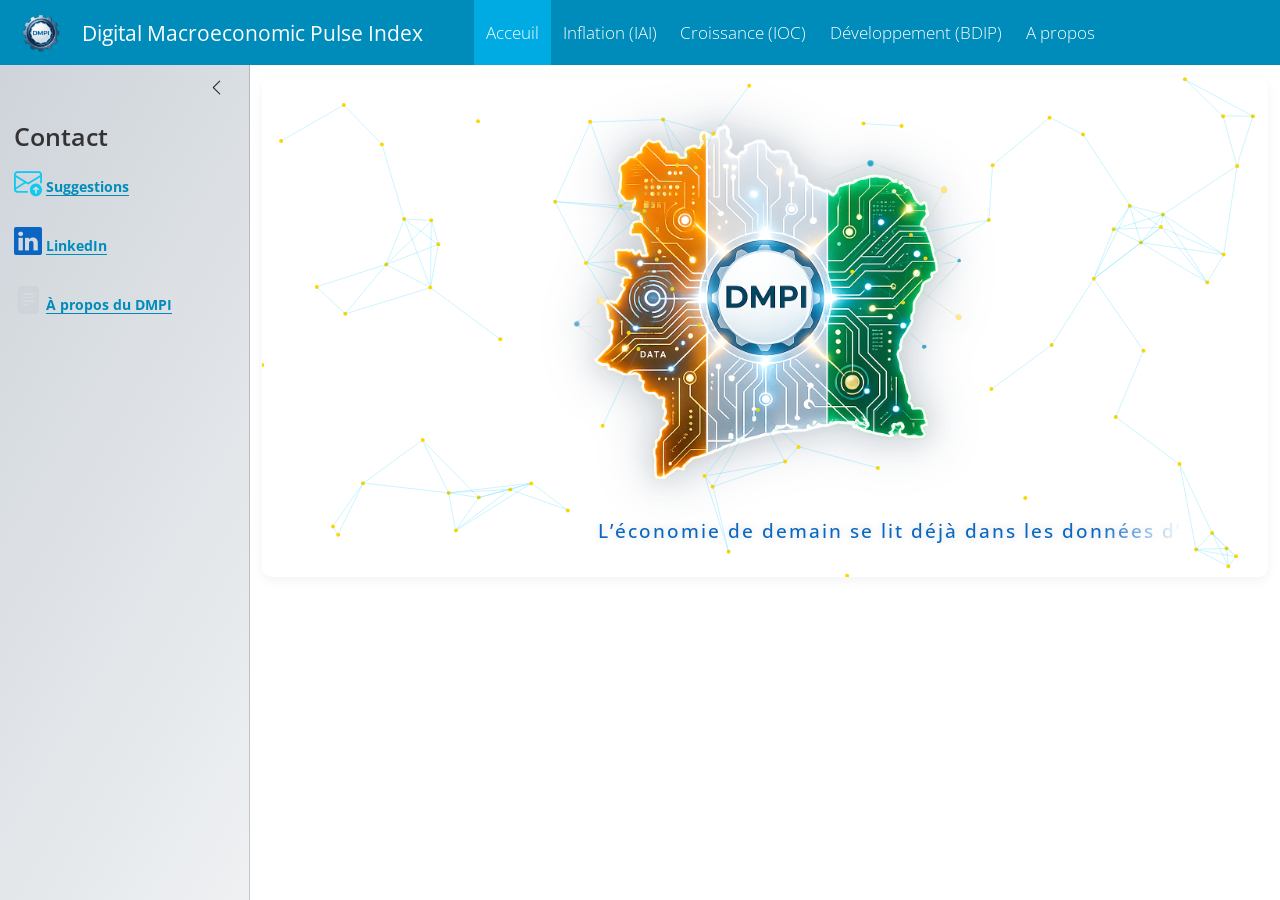
==== commit 9d6f30ea: "Add files via upload" ====
--- a/index.html
+++ b/index.html
@@ -159,8 +159,8 @@
 <div class="card cell html-fill-item html-fill-container bslib-card" data-bslib-card-init="" data-require-bs-caller="card()" data-full-screen="false">
 <div class="card-body html-fill-item html-fill-container">
 <div class="cell-output-display html-fill-item html-fill-container">
-<div class="plotly html-widget html-fill-item html-fill-container" id="htmlwidget-ece3b8800ec80463344c" style="width:100%;height:406px;"></div>
-<script type="application/json" data-for="htmlwidget-ece3b8800ec80463344c">{"x":{"data":[{"x":[16801,16849.531645569619,16898.063291139242,16946.594936708861,16995.126582278481,17043.6582278481,17092.189873417723,17140.721518987342,17189.253164556962,17237.784810126581,17286.316455696204,17334.848101265823,17383.379746835442,17431.911392405062,17480.443037974685,17528.974683544304,17577.506329113923,17626.037974683546,17674.569620253165,17723.101265822785,17771.632911392404,17820.164556962027,17868.696202531646,17917.227848101265,17965.759493670885,18014.291139240508,18062.822784810127,18111.354430379746,18159.886075949365,18208.417721518988,18256.949367088608,18305.481012658227,18354.012658227846,18402.544303797469,18451.075949367088,18499.607594936708,18548.139240506331,18596.67088607595,18645.202531645569,18693.734177215189,18742.265822784811,18790.797468354431,18839.32911392405,18887.860759493669,18936.392405063292,18984.924050632912,19033.455696202531,19081.987341772154,19130.518987341773,19179.050632911392,19227.582278481012,19276.113924050631,19324.645569620254,19373.177215189873,19421.708860759492,19470.240506329115,19518.772151898735,19567.303797468354,19615.835443037973,19664.367088607596,19712.898734177215,19761.430379746835,19809.962025316454,19858.493670886077,19907.025316455696,19955.556962025315,20004.088607594938,20052.620253164558,20101.151898734177,20149.683544303796,20198.215189873419,20246.746835443038,20295.278481012658,20343.810126582277,20392.3417721519,20440.873417721519,20489.405063291139,20537.936708860761,20586.468354430381,20635],"y":[6.9714263261705245,6.5274836012720119,6.1035172574329204,5.7000474740087359,5.3175944303548421,4.956678305826661,4.6178192797795861,4.301537531569088,4.0083532405505604,3.7387865860794225,3.493053100215886,3.269919653196419,3.0685967603914954,2.8883941899952474,2.7286217102017969,2.5885890892053003,2.4676060951998759,2.3649824963796511,2.2800280609387733,2.2120525570713663,2.1653555720489712,2.1598812617963161,2.1923524966676644,2.256464510834741,2.3459125384692721,2.4543918137429919,2.5755975708276111,2.7032250438948622,2.8309694671164736,2.9525260746641782,3.0745890642412714,3.2550149136634943,3.4876899677094579,3.7562947512074896,4.0445097889858541,4.3360156058728778,4.6144927266968834,4.8636216762861384,5.0670829794689674,5.2085571610736787,5.2848060323285901,5.3608399927157127,5.4406841416671536,5.5155980873543031,5.576841437948552,5.6156738016212788,5.6233547865438753,5.5911440008877271,5.5103010528242233,5.3720855505247531,5.1660749015222844,4.8812820949411657,4.5317319358141619,4.1349206132866634,3.7083443165039811,3.2694992346114189,2.8358815567543796,2.4249874720781683,2.0543131697281209,1.7413548388495517,1.4943264097473457,1.2511250853767149,0.99916535637497961,0.74129849207855703,0.48037576182392394,0.21924843494749846,-0.039232219214300618,-0.29221493132499776,-0.53684843204817434,-0.77028145204739307,-0.98962983275336214,-1.1931929729253949,-1.3822675271608738,-1.5585002624454285,-1.7235379457647011,-1.8790273441042968,-2.0266152244498583,-2.1679483537870254,-2.3046734991014075,-2.4384374273786444],"text":["date: 16801.00<br />GA_calc:  6.97142633<br />colour: Tendance de l'IAI calculé","date: 16849.53<br />GA_calc:  6.52748360<br />colour: Tendance de l'IAI calculé","date: 16898.06<br />GA_calc:  6.10351726<br />colour: Tendance de l'IAI calculé","date: 16946.59<br />GA_calc:  5.70004747<br />colour: Tendance de l'IAI calculé","date: 16995.13<br />GA_calc:  5.31759443<br />colour: Tendance de l'IAI calculé","date: 17043.66<br />GA_calc:  4.95667831<br />colour: Tendance de l'IAI calculé","date: 17092.19<br />GA_calc:  4.61781928<br />colour: Tendance de l'IAI calculé","date: 17140.72<br />GA_calc:  4.30153753<br />colour: Tendance de l'IAI calculé","date: 17189.25<br />GA_calc:  4.00835324<br />colour: Tendance de l'IAI calculé","date: 17237.78<br />GA_calc:  3.73878659<br />colour: Tendance de l'IAI calculé","date: 17286.32<br />GA_calc:  3.49305310<br />colour: Tendance de l'IAI calculé","date: 17334.85<br />GA_calc:  3.26991965<br />colour: Tendance de l'IAI calculé","date: 17383.38<br />GA_calc:  3.06859676<br />colour: Tendance de l'IAI calculé","date: 17431.91<br />GA_calc:  2.88839419<br />colour: Tendance de l'IAI calculé","date: 17480.44<br />GA_calc:  2.72862171<br />colour: Tendance de l'IAI calculé","date: 17528.97<br />GA_calc:  2.58858909<br />colour: Tendance de l'IAI calculé","date: 17577.51<br />GA_calc:  2.46760610<br />colour: Tendance de l'IAI calculé","date: 17626.04<br />GA_calc:  2.36498250<br />colour: Tendance de l'IAI calculé","date: 17674.57<br />GA_calc:  2.28002806<br />colour: Tendance de l'IAI calculé","date: 17723.10<br />GA_calc:  2.21205256<br />colour: Tendance de l'IAI calculé","date: 17771.63<br />GA_calc:  2.16535557<br />colour: Tendance de l'IAI calculé","date: 17820.16<br />GA_calc:  2.15988126<br />colour: Tendance de l'IAI calculé","date: 17868.70<br />GA_calc:  2.19235250<br />colour: Tendance de l'IAI calculé","date: 17917.23<br />GA_calc:  2.25646451<br />colour: Tendance de l'IAI calculé","date: 17965.76<br />GA_calc:  2.34591254<br />colour: Tendance de l'IAI calculé","date: 18014.29<br />GA_calc:  2.45439181<br />colour: Tendance de l'IAI calculé","date: 18062.82<br />GA_calc:  2.57559757<br />colour: Tendance de l'IAI calculé","date: 18111.35<br />GA_calc:  2.70322504<br />colour: Tendance de l'IAI calculé","date: 18159.89<br />GA_calc:  2.83096947<br />colour: Tendance de l'IAI calculé","date: 18208.42<br />GA_calc:  2.95252607<br />colour: Tendance de l'IAI calculé","date: 18256.95<br />GA_calc:  3.07458906<br />colour: Tendance de l'IAI calculé","date: 18305.48<br />GA_calc:  3.25501491<br />colour: Tendance de l'IAI calculé","date: 18354.01<br />GA_calc:  3.48768997<br />colour: Tendance de l'IAI calculé","date: 18402.54<br />GA_calc:  3.75629475<br />colour: Tendance de l'IAI calculé","date: 18451.08<br />GA_calc:  4.04450979<br />colour: Tendance de l'IAI calculé","date: 18499.61<br />GA_calc:  4.33601561<br />colour: Tendance de l'IAI calculé","date: 18548.14<br />GA_calc:  4.61449273<br />colour: Tendance de l'IAI calculé","date: 18596.67<br />GA_calc:  4.86362168<br />colour: Tendance de l'IAI calculé","date: 18645.20<br />GA_calc:  5.06708298<br />colour: Tendance de l'IAI calculé","date: 18693.73<br />GA_calc:  5.20855716<br />colour: Tendance de l'IAI calculé","date: 18742.27<br />GA_calc:  5.28480603<br />colour: Tendance de l'IAI calculé","date: 18790.80<br />GA_calc:  5.36083999<br />colour: Tendance de l'IAI calculé","date: 18839.33<br />GA_calc:  5.44068414<br />colour: Tendance de l'IAI calculé","date: 18887.86<br />GA_calc:  5.51559809<br />colour: Tendance de l'IAI calculé","date: 18936.39<br />GA_calc:  5.57684144<br />colour: Tendance de l'IAI calculé","date: 18984.92<br />GA_calc:  5.61567380<br />colour: Tendance de l'IAI calculé","date: 19033.46<br />GA_calc:  5.62335479<br />colour: Tendance de l'IAI calculé","date: 19081.99<br />GA_calc:  5.59114400<br />colour: Tendance de l'IAI calculé","date: 19130.52<br />GA_calc:  5.51030105<br />colour: Tendance de l'IAI calculé","date: 19179.05<br />GA_calc:  5.37208555<br />colour: Tendance de l'IAI calculé","date: 19227.58<br />GA_calc:  5.16607490<br />colour: Tendance de l'IAI calculé","date: 19276.11<br />GA_calc:  4.88128209<br />colour: Tendance de l'IAI calculé","date: 19324.65<br />GA_calc:  4.53173194<br />colour: Tendance de l'IAI calculé","date: 19373.18<br />GA_calc:  4.13492061<br />colour: Tendance de l'IAI calculé","date: 19421.71<br />GA_calc:  3.70834432<br />colour: Tendance de l'IAI calculé","date: 19470.24<br />GA_calc:  3.26949923<br />colour: Tendance de l'IAI calculé","date: 19518.77<br />GA_calc:  2.83588156<br />colour: Tendance de l'IAI calculé","date: 19567.30<br />GA_calc:  2.42498747<br />colour: Tendance de l'IAI calculé","date: 19615.84<br />GA_calc:  2.05431317<br />colour: Tendance de l'IAI calculé","date: 19664.37<br />GA_calc:  1.74135484<br />colour: Tendance de l'IAI calculé","date: 19712.90<br />GA_calc:  1.49432641<br />colour: Tendance de l'IAI calculé","date: 19761.43<br />GA_calc:  1.25112509<br />colour: Tendance de l'IAI calculé","date: 19809.96<br />GA_calc:  0.99916536<br />colour: Tendance de l'IAI calculé","date: 19858.49<br />GA_calc:  0.74129849<br />colour: Tendance de l'IAI calculé","date: 19907.03<br />GA_calc:  0.48037576<br />colour: Tendance de l'IAI calculé","date: 19955.56<br />GA_calc:  0.21924843<br />colour: Tendance de l'IAI calculé","date: 20004.09<br />GA_calc: -0.03923222<br />colour: Tendance de l'IAI calculé","date: 20052.62<br />GA_calc: -0.29221493<br />colour: Tendance de l'IAI calculé","date: 20101.15<br />GA_calc: -0.53684843<br />colour: Tendance de l'IAI calculé","date: 20149.68<br />GA_calc: -0.77028145<br />colour: Tendance de l'IAI calculé","date: 20198.22<br />GA_calc: -0.98962983<br />colour: Tendance de l'IAI calculé","date: 20246.75<br />GA_calc: -1.19319297<br />colour: Tendance de l'IAI calculé","date: 20295.28<br />GA_calc: -1.38226753<br />colour: Tendance de l'IAI calculé","date: 20343.81<br />GA_calc: -1.55850026<br />colour: Tendance de l'IAI calculé","date: 20392.34<br />GA_calc: -1.72353795<br />colour: Tendance de l'IAI calculé","date: 20440.87<br />GA_calc: -1.87902734<br />colour: Tendance de l'IAI calculé","date: 20489.41<br />GA_calc: -2.02661522<br />colour: Tendance de l'IAI calculé","date: 20537.94<br />GA_calc: -2.16794835<br />colour: Tendance de l'IAI calculé","date: 20586.47<br />GA_calc: -2.30467350<br />colour: Tendance de l'IAI calculé","date: 20635.00<br />GA_calc: -2.43843743<br />colour: Tendance de l'IAI calculé"],"type":"scatter","mode":"lines","name":"Tendance de l'IAI calculé","line":{"width":3.0236220472440949,"color":"rgba(140,38,75,1)","dash":"dashdot"},"hoveron":"points","legendgroup":"Tendance de l'IAI calculé","showlegend":true,"xaxis":"x","yaxis":"y","hoverinfo":"text","frame":null,"hovertemplate":"%{y:.1f} <extra><\/extra>"},{"x":[16801,16832,16861,16892,16922,16953,16983,17014,17045,17075,17106,17136,17167,17198,17226,17257,17287,17318,17348,17379,17410,17440,17471,17501,17532,17563,17591,17622,17652,17683,17713,17744,17775,17805,17836,17866,17897,17928,17956,17987,18017,18048,18078,18109,18140,18170,18201,18231,18262,18293,18322,18353,18383,18414,18444,18475,18506,18536,18567,18597,18628,18659,18687,18718,18748,18779,18809,18840,18871,18901,18932,18962,18993,19024,19052,19083,19113,19144,19174,19205,19236,19266,19297,19327,19358,19389,19417,19448,19478,19509,19539,19570,19601,19631,19662,19692,19723,19754,19783,19814,19844,19875,19905,19936,19967,19997,20028,20058,20089,20120,20148,20179,20209,20240,20270,20301,20332,20362,20393,20423,20454,20485,20513,20544,20574,20605,20635],"y":[0.29152,0.86007999999999996,0.89183000000000001,2.0318000000000001,2.30945,0.86560999999999999,0.42043000000000003,-0.43035000000000001,0.65022000000000002,0.58687999999999996,0.37119000000000002,-0.21937999999999999,0.49393999999999999,0.62334000000000001,0.29021000000000002,-0.62466999999999995,-1.43926,-0.39563999999999999,0.32473000000000002,0.80384,1.41584,1.21221,0.94840999999999998,1.24614,0.57010000000000005,0.45569999999999999,0.33195000000000002,0.42720999999999998,0.71494000000000002,0.74777000000000005,0.41136,0.84624999999999995,0.65122999999999998,0.91508,0.81427000000000005,0.60216000000000003,0.76593999999999995,0.34759000000000001,0.57799,0.74046000000000001,0.84560999999999997,1.24281,1.1791400000000001,0.40027000000000001,0.50580999999999998,0.26939000000000002,1.24997,1.5660400000000001,1.99257,2.5718999999999999,2.4255100000000001,2.3481800000000002,2.3005200000000001,2.8090700000000002,2.734,2.7312799999999999,1.9259299999999999,3.0604800000000001,1.7417400000000001,2.3115199999999998,2.2877399999999999,3.2306900000000001,3.3386800000000001,3.8999000000000001,4.1821799999999998,3.54067,3.9207000000000001,4.7190799999999999,5.2137399999999996,4.4731300000000003,5.4987199999999996,5.5789200000000001,5.6015800000000002,4.5857700000000001,4.48001,4.02339,3.5209600000000001,5.4164099999999999,5.4109699999999998,6.1703000000000001,6.2797200000000002,6.33866,5.7314800000000004,5.2119200000000001,4.7969499999999998,4.8557300000000003,5.2151800000000001,5.2259000000000002,4.7910000000000004,4.1427199999999997,4.5551300000000001,3.6242999999999999,4.2320000000000002,3.5722700000000001,3.6672899999999999,3.86429,3.07531,3.5312800000000002,3.76823,3.6414200000000001,4.9219299999999997,4.0139800000000001,3.9681099999999998,4.5208700000000004,2.7791999999999999,2.6232500000000001,2.5457700000000001,2.0682399999999999,1.728247324,0.73303596299999996,0.51343259900000005,0.75853345500000002,-0.140876062,-0.56793215399999997,-0.84572246799999995,0.060112533000000003,-0.210684186,0.32343482699999998,0.040059998999999999,0.060100000000000001,1.4149,1.8878999999999999,1.973906945,1.3835082000000001,1.569505446,1.815925598,1.8858873970000001],"text":["date: 2016-01-01<br />GA_off:  0.29152000<br />colour: Inflation officielle (ANStat-Côte d'Ivoire)","date: 2016-02-01<br />GA_off:  0.86008000<br />colour: Inflation officielle (ANStat-Côte d'Ivoire)","date: 2016-03-01<br />GA_off:  0.89183000<br />colour: Inflation officielle (ANStat-Côte d'Ivoire)","date: 2016-04-01<br />GA_off:  2.03180000<br />colour: Inflation officielle (ANStat-Côte d'Ivoire)","date: 2016-05-01<br />GA_off:  2.30945000<br />colour: Inflation officielle (ANStat-Côte d'Ivoire)","date: 2016-06-01<br />GA_off:  0.86561000<br />colour: Inflation officielle (ANStat-Côte d'Ivoire)","date: 2016-07-01<br />GA_off:  0.42043000<br />colour: Inflation officielle (ANStat-Côte d'Ivoire)","date: 2016-08-01<br />GA_off: -0.43035000<br />colour: Inflation officielle (ANStat-Côte d'Ivoire)","date: 2016-09-01<br />GA_off:  0.65022000<br />colour: Inflation officielle (ANStat-Côte d'Ivoire)","date: 2016-10-01<br />GA_off:  0.58688000<br />colour: Inflation officielle (ANStat-Côte d'Ivoire)","date: 2016-11-01<br />GA_off:  0.37119000<br />colour: Inflation officielle (ANStat-Côte d'Ivoire)","date: 2016-12-01<br />GA_off: -0.21938000<br />colour: Inflation officielle (ANStat-Côte d'Ivoire)","date: 2017-01-01<br />GA_off:  0.49394000<br />colour: Inflation officielle (ANStat-Côte d'Ivoire)","date: 2017-02-01<br />GA_off:  0.62334000<br />colour: Inflation officielle (ANStat-Côte d'Ivoire)","date: 2017-03-01<br />GA_off:  0.29021000<br />colour: Inflation officielle (ANStat-Côte d'Ivoire)","date: 2017-04-01<br />GA_off: -0.62467000<br />colour: Inflation officielle (ANStat-Côte d'Ivoire)","date: 2017-05-01<br />GA_off: -1.43926000<br />colour: Inflation officielle (ANStat-Côte d'Ivoire)","date: 2017-06-01<br />GA_off: -0.39564000<br />colour: Inflation officielle (ANStat-Côte d'Ivoire)","date: 2017-07-01<br />GA_off:  0.32473000<br />colour: Inflation officielle (ANStat-Côte d'Ivoire)","date: 2017-08-01<br />GA_off:  0.80384000<br />colour: Inflation officielle (ANStat-Côte d'Ivoire)","date: 2017-09-01<br />GA_off:  1.41584000<br />colour: Inflation officielle (ANStat-Côte d'Ivoire)","date: 2017-10-01<br />GA_off:  1.21221000<br />colour: Inflation officielle (ANStat-Côte d'Ivoire)","date: 2017-11-01<br />GA_off:  0.94841000<br />colour: Inflation officielle (ANStat-Côte d'Ivoire)","date: 2017-12-01<br />GA_off:  1.24614000<br />colour: Inflation officielle (ANStat-Côte d'Ivoire)","date: 2018-01-01<br />GA_off:  0.57010000<br />colour: Inflation officielle (ANStat-Côte d'Ivoire)","date: 2018-02-01<br />GA_off:  0.45570000<br />colour: Inflation officielle (ANStat-Côte d'Ivoire)","date: 2018-03-01<br />GA_off:  0.33195000<br />colour: Inflation officielle (ANStat-Côte d'Ivoire)","date: 2018-04-01<br />GA_off:  0.42721000<br />colour: Inflation officielle (ANStat-Côte d'Ivoire)","date: 2018-05-01<br />GA_off:  0.71494000<br />colour: Inflation officielle (ANStat-Côte d'Ivoire)","date: 2018-06-01<br />GA_off:  0.74777000<br />colour: Inflation officielle (ANStat-Côte d'Ivoire)","date: 2018-07-01<br />GA_off:  0.41136000<br />colour: Inflation officielle (ANStat-Côte d'Ivoire)","date: 2018-08-01<br />GA_off:  0.84625000<br />colour: Inflation officielle (ANStat-Côte d'Ivoire)","date: 2018-09-01<br />GA_off:  0.65123000<br />colour: Inflation officielle (ANStat-Côte d'Ivoire)","date: 2018-10-01<br />GA_off:  0.91508000<br />colour: Inflation officielle (ANStat-Côte d'Ivoire)","date: 2018-11-01<br />GA_off:  0.81427000<br />colour: Inflation officielle (ANStat-Côte d'Ivoire)","date: 2018-12-01<br />GA_off:  0.60216000<br />colour: Inflation officielle (ANStat-Côte d'Ivoire)","date: 2019-01-01<br />GA_off:  0.76594000<br />colour: Inflation officielle (ANStat-Côte d'Ivoire)","date: 2019-02-01<br />GA_off:  0.34759000<br />colour: Inflation officielle (ANStat-Côte d'Ivoire)","date: 2019-03-01<br />GA_off:  0.57799000<br />colour: Inflation officielle (ANStat-Côte d'Ivoire)","date: 2019-04-01<br />GA_off:  0.74046000<br />colour: Inflation officielle (ANStat-Côte d'Ivoire)","date: 2019-05-01<br />GA_off:  0.84561000<br />colour: Inflation officielle (ANStat-Côte d'Ivoire)","date: 2019-06-01<br />GA_off:  1.24281000<br />colour: Inflation officielle (ANStat-Côte d'Ivoire)","date: 2019-07-01<br />GA_off:  1.17914000<br />colour: Inflation officielle (ANStat-Côte d'Ivoire)","date: 2019-08-01<br />GA_off:  0.40027000<br />colour: Inflation officielle (ANStat-Côte d'Ivoire)","date: 2019-09-01<br />GA_off:  0.50581000<br />colour: Inflation officielle (ANStat-Côte d'Ivoire)","date: 2019-10-01<br />GA_off:  0.26939000<br />colour: Inflation officielle (ANStat-Côte d'Ivoire)","date: 2019-11-01<br />GA_off:  1.24997000<br />colour: Inflation officielle (ANStat-Côte d'Ivoire)","date: 2019-12-01<br />GA_off:  1.56604000<br />colour: Inflation officielle (ANStat-Côte d'Ivoire)","date: 2020-01-01<br />GA_off:  1.99257000<br />colour: Inflation officielle (ANStat-Côte d'Ivoire)","date: 2020-02-01<br />GA_off:  2.57190000<br />colour: Inflation officielle (ANStat-Côte d'Ivoire)","date: 2020-03-01<br />GA_off:  2.42551000<br />colour: Inflation officielle (ANStat-Côte d'Ivoire)","date: 2020-04-01<br />GA_off:  2.34818000<br />colour: Inflation officielle (ANStat-Côte d'Ivoire)","date: 2020-05-01<br />GA_off:  2.30052000<br />colour: Inflation officielle (ANStat-Côte d'Ivoire)","date: 2020-06-01<br />GA_off:  2.80907000<br />colour: Inflation officielle (ANStat-Côte d'Ivoire)","date: 2020-07-01<br />GA_off:  2.73400000<br />colour: Inflation officielle (ANStat-Côte d'Ivoire)","date: 2020-08-01<br />GA_off:  2.73128000<br />colour: Inflation officielle (ANStat-Côte d'Ivoire)","date: 2020-09-01<br />GA_off:  1.92593000<br />colour: Inflation officielle (ANStat-Côte d'Ivoire)","date: 2020-10-01<br />GA_off:  3.06048000<br />colour: Inflation officielle (ANStat-Côte d'Ivoire)","date: 2020-11-01<br />GA_off:  1.74174000<br />colour: Inflation officielle (ANStat-Côte d'Ivoire)","date: 2020-12-01<br />GA_off:  2.31152000<br />colour: Inflation officielle (ANStat-Côte d'Ivoire)","date: 2021-01-01<br />GA_off:  2.28774000<br />colour: Inflation officielle (ANStat-Côte d'Ivoire)","date: 2021-02-01<br />GA_off:  3.23069000<br />colour: Inflation officielle (ANStat-Côte d'Ivoire)","date: 2021-03-01<br />GA_off:  3.33868000<br />colour: Inflation officielle (ANStat-Côte d'Ivoire)","date: 2021-04-01<br />GA_off:  3.89990000<br />colour: Inflation officielle (ANStat-Côte d'Ivoire)","date: 2021-05-01<br />GA_off:  4.18218000<br />colour: Inflation officielle (ANStat-Côte d'Ivoire)","date: 2021-06-01<br />GA_off:  3.54067000<br />colour: Inflation officielle (ANStat-Côte d'Ivoire)","date: 2021-07-01<br />GA_off:  3.92070000<br />colour: Inflation officielle (ANStat-Côte d'Ivoire)","date: 2021-08-01<br />GA_off:  4.71908000<br />colour: Inflation officielle (ANStat-Côte d'Ivoire)","date: 2021-09-01<br />GA_off:  5.21374000<br />colour: Inflation officielle (ANStat-Côte d'Ivoire)","date: 2021-10-01<br />GA_off:  4.47313000<br />colour: Inflation officielle (ANStat-Côte d'Ivoire)","date: 2021-11-01<br />GA_off:  5.49872000<br />colour: Inflation officielle (ANStat-Côte d'Ivoire)","date: 2021-12-01<br />GA_off:  5.57892000<br />colour: Inflation officielle (ANStat-Côte d'Ivoire)","date: 2022-01-01<br />GA_off:  5.60158000<br />colour: Inflation officielle (ANStat-Côte d'Ivoire)","date: 2022-02-01<br />GA_off:  4.58577000<br />colour: Inflation officielle (ANStat-Côte d'Ivoire)","date: 2022-03-01<br />GA_off:  4.48001000<br />colour: Inflation officielle (ANStat-Côte d'Ivoire)","date: 2022-04-01<br />GA_off:  4.02339000<br />colour: Inflation officielle (ANStat-Côte d'Ivoire)","date: 2022-05-01<br />GA_off:  3.52096000<br />colour: Inflation officielle (ANStat-Côte d'Ivoire)","date: 2022-06-01<br />GA_off:  5.41641000<br />colour: Inflation officielle (ANStat-Côte d'Ivoire)","date: 2022-07-01<br />GA_off:  5.41097000<br />colour: Inflation officielle (ANStat-Côte d'Ivoire)","date: 2022-08-01<br />GA_off:  6.17030000<br />colour: Inflation officielle (ANStat-Côte d'Ivoire)","date: 2022-09-01<br />GA_off:  6.27972000<br />colour: Inflation officielle (ANStat-Côte d'Ivoire)","date: 2022-10-01<br />GA_off:  6.33866000<br />colour: Inflation officielle (ANStat-Côte d'Ivoire)","date: 2022-11-01<br />GA_off:  5.73148000<br />colour: Inflation officielle (ANStat-Côte d'Ivoire)","date: 2022-12-01<br />GA_off:  5.21192000<br />colour: Inflation officielle (ANStat-Côte d'Ivoire)","date: 2023-01-01<br />GA_off:  4.79695000<br />colour: Inflation officielle (ANStat-Côte d'Ivoire)","date: 2023-02-01<br />GA_off:  4.85573000<br />colour: Inflation officielle (ANStat-Côte d'Ivoire)","date: 2023-03-01<br />GA_off:  5.21518000<br />colour: Inflation officielle (ANStat-Côte d'Ivoire)","date: 2023-04-01<br />GA_off:  5.22590000<br />colour: Inflation officielle (ANStat-Côte d'Ivoire)","date: 2023-05-01<br />GA_off:  4.79100000<br />colour: Inflation officielle (ANStat-Côte d'Ivoire)","date: 2023-06-01<br />GA_off:  4.14272000<br />colour: Inflation officielle (ANStat-Côte d'Ivoire)","date: 2023-07-01<br />GA_off:  4.55513000<br />colour: Inflation officielle (ANStat-Côte d'Ivoire)","date: 2023-08-01<br />GA_off:  3.62430000<br />colour: Inflation officielle (ANStat-Côte d'Ivoire)","date: 2023-09-01<br />GA_off:  4.23200000<br />colour: Inflation officielle (ANStat-Côte d'Ivoire)","date: 2023-10-01<br />GA_off:  3.57227000<br />colour: Inflation officielle (ANStat-Côte d'Ivoire)","date: 2023-11-01<br />GA_off:  3.66729000<br />colour: Inflation officielle (ANStat-Côte d'Ivoire)","date: 2023-12-01<br />GA_off:  3.86429000<br />colour: Inflation officielle (ANStat-Côte d'Ivoire)","date: 2024-01-01<br />GA_off:  3.07531000<br />colour: Inflation officielle (ANStat-Côte d'Ivoire)","date: 2024-02-01<br />GA_off:  3.53128000<br />colour: Inflation officielle (ANStat-Côte d'Ivoire)","date: 2024-03-01<br />GA_off:  3.76823000<br />colour: Inflation officielle (ANStat-Côte d'Ivoire)","date: 2024-04-01<br />GA_off:  3.64142000<br />colour: Inflation officielle (ANStat-Côte d'Ivoire)","date: 2024-05-01<br />GA_off:  4.92193000<br />colour: Inflation officielle (ANStat-Côte d'Ivoire)","date: 2024-06-01<br />GA_off:  4.01398000<br />colour: Inflation officielle (ANStat-Côte d'Ivoire)","date: 2024-07-01<br />GA_off:  3.96811000<br />colour: Inflation officielle (ANStat-Côte d'Ivoire)","date: 2024-08-01<br />GA_off:  4.52087000<br />colour: Inflation officielle (ANStat-Côte d'Ivoire)","date: 2024-09-01<br />GA_off:  2.77920000<br />colour: Inflation officielle (ANStat-Côte d'Ivoire)","date: 2024-10-01<br />GA_off:  2.62325000<br />colour: Inflation officielle (ANStat-Côte d'Ivoire)","date: 2024-11-01<br />GA_off:  2.54577000<br />colour: Inflation officielle (ANStat-Côte d'Ivoire)","date: 2024-12-01<br />GA_off:  2.06824000<br />colour: Inflation officielle (ANStat-Côte d'Ivoire)","date: 2025-01-01<br />GA_off:  1.72824732<br />colour: Inflation officielle (ANStat-Côte d'Ivoire)","date: 2025-02-01<br />GA_off:  0.73303596<br />colour: Inflation officielle (ANStat-Côte d'Ivoire)","date: 2025-03-01<br />GA_off:  0.51343260<br />colour: Inflation officielle (ANStat-Côte d'Ivoire)","date: 2025-04-01<br />GA_off:  0.75853346<br />colour: Inflation officielle (ANStat-Côte d'Ivoire)","date: 2025-05-01<br />GA_off: -0.14087606<br />colour: Inflation officielle (ANStat-Côte d'Ivoire)","date: 2025-06-01<br />GA_off: -0.56793215<br />colour: Inflation officielle (ANStat-Côte d'Ivoire)","date: 2025-07-01<br />GA_off: -0.84572247<br />colour: Inflation officielle (ANStat-Côte d'Ivoire)","date: 2025-08-01<br />GA_off:  0.06011253<br />colour: Inflation officielle (ANStat-Côte d'Ivoire)","date: 2025-09-01<br />GA_off: -0.21068419<br />colour: Inflation officielle (ANStat-Côte d'Ivoire)","date: 2025-10-01<br />GA_off:  0.32343483<br />colour: Inflation officielle (ANStat-Côte d'Ivoire)","date: 2025-11-01<br />GA_off:  0.04006000<br />colour: Inflation officielle (ANStat-Côte d'Ivoire)","date: 2025-12-01<br />GA_off:  0.06010000<br />colour: Inflation officielle (ANStat-Côte d'Ivoire)","date: 2026-01-01<br />GA_off:  1.41490000<br />colour: Inflation officielle (ANStat-Côte d'Ivoire)","date: 2026-02-01<br />GA_off:  1.88790000<br />colour: Inflation officielle (ANStat-Côte d'Ivoire)","date: 2026-03-01<br />GA_off:  1.97390694<br />colour: Inflation officielle (ANStat-Côte d'Ivoire)","date: 2026-04-01<br />GA_off:  1.38350820<br />colour: Inflation officielle (ANStat-Côte d'Ivoire)","date: 2026-05-01<br />GA_off:  1.56950545<br />colour: Inflation officielle (ANStat-Côte d'Ivoire)","date: 2026-06-01<br />GA_off:  1.81592560<br />colour: Inflation officielle (ANStat-Côte d'Ivoire)","date: 2026-07-01<br />GA_off:  1.88588740<br />colour: Inflation officielle (ANStat-Côte d'Ivoire)"],"type":"scatter","mode":"lines","line":{"width":3.7795275590551185,"color":"rgba(31,114,155,1)","dash":"solid"},"hoveron":"points","name":"Inflation officielle (ANStat-Côte d'Ivoire)","legendgroup":"Inflation officielle (ANStat-Côte d'Ivoire)","showlegend":true,"xaxis":"x","yaxis":"y","hoverinfo":"text","frame":null,"hovertemplate":"%{y:.1f} <extra><\/extra>"},{"x":[16801,16849.531645569619,16898.063291139242,16946.594936708861,16995.126582278481,17043.6582278481,17092.189873417723,17140.721518987342,17189.253164556962,17237.784810126581,17286.316455696204,17334.848101265823,17383.379746835442,17431.911392405062,17480.443037974685,17528.974683544304,17577.506329113923,17626.037974683546,17674.569620253165,17723.101265822785,17771.632911392404,17820.164556962027,17868.696202531646,17917.227848101265,17965.759493670885,18014.291139240508,18062.822784810127,18111.354430379746,18159.886075949365,18208.417721518988,18256.949367088608,18305.481012658227,18354.012658227846,18402.544303797469,18451.075949367088,18499.607594936708,18548.139240506331,18596.67088607595,18645.202531645569,18693.734177215189,18742.265822784811,18790.797468354431,18839.32911392405,18887.860759493669,18936.392405063292,18984.924050632912,19033.455696202531,19081.987341772154,19130.518987341773,19179.050632911392,19227.582278481012,19276.113924050631,19324.645569620254,19373.177215189873,19421.708860759492,19470.240506329115,19518.772151898735,19567.303797468354,19615.835443037973,19664.367088607596,19712.898734177215,19761.430379746835,19809.962025316454,19858.493670886077,19907.025316455696,19955.556962025315,20004.088607594938,20052.620253164558,20101.151898734177,20149.683544303796,20198.215189873419,20246.746835443038,20295.278481012658,20343.810126582277,20392.3417721519,20440.873417721519,20489.405063291139,20537.936708860761,20586.468354430381,20635],"y":[0.97391521102527845,0.87867123843900052,0.79146429116187367,0.7123517011905941,0.64139080052183861,0.57863892115229054,0.52415339507862946,0.47799155429754736,0.44021073080572298,0.41086825659983989,0.39009351850931945,0.37813880571486769,0.37487220662840043,0.38012494730167923,0.39372825378646664,0.41551335213452234,0.4453114683976081,0.48295382862748892,0.5282716588759202,0.58109618519466621,0.64205690955700723,0.71433825433224685,0.79748056046706883,0.89054372649323077,0.99258765094248536,1.1026722323465936,1.2198573692372916,1.34320296014634,1.4717689036054908,1.6046150981465079,1.7461035242362302,1.9201625127411988,2.1227328499336391,2.3454728344427753,2.5800407648977788,2.8180949399278732,3.0512936581622809,3.2712952182301729,3.4697579187607723,3.638340058383287,3.7771751249591574,3.929073020173977,4.0949350936947591,4.2672208912521752,4.4383899585769102,4.6009018413996081,4.7472160854509555,4.8697922364616284,4.9610898401622832,5.0135684422835993,5.0216245570824745,4.9953178708486261,4.9408493515750678,4.8624218763796074,4.7642383223800362,4.6505015666941425,4.5254144864397432,4.3931799587346241,4.2580008606965833,4.1240800694434077,3.9935282212061702,3.85251663891209,3.6982187627728971,3.5312732956811113,3.352318940529289,3.1619944002099518,2.9609383776156144,2.7497895756388395,2.5291866971721442,2.2997684451080604,2.0621317195736042,1.8162052196228697,1.5616171503003164,1.2980338889509593,1.0251218129197903,0.74254729955186538,0.44997672619217788,0.14707647018571907,-0.16648709112245147,-0.49104758038734242],"text":["date: 16801.00<br />GA_off:  0.9739152<br />colour: Inflation officielle (ANStat-Côte d'Ivoire)","date: 16849.53<br />GA_off:  0.8786712<br />colour: Inflation officielle (ANStat-Côte d'Ivoire)","date: 16898.06<br />GA_off:  0.7914643<br />colour: Inflation officielle (ANStat-Côte d'Ivoire)","date: 16946.59<br />GA_off:  0.7123517<br />colour: Inflation officielle (ANStat-Côte d'Ivoire)","date: 16995.13<br />GA_off:  0.6413908<br />colour: Inflation officielle (ANStat-Côte d'Ivoire)","date: 17043.66<br />GA_off:  0.5786389<br />colour: Inflation officielle (ANStat-Côte d'Ivoire)","date: 17092.19<br />GA_off:  0.5241534<br />colour: Inflation officielle (ANStat-Côte d'Ivoire)","date: 17140.72<br />GA_off:  0.4779916<br />colour: Inflation officielle (ANStat-Côte d'Ivoire)","date: 17189.25<br />GA_off:  0.4402107<br />colour: Inflation officielle (ANStat-Côte d'Ivoire)","date: 17237.78<br />GA_off:  0.4108683<br />colour: Inflation officielle (ANStat-Côte d'Ivoire)","date: 17286.32<br />GA_off:  0.3900935<br />colour: Inflation officielle (ANStat-Côte d'Ivoire)","date: 17334.85<br />GA_off:  0.3781388<br />colour: Inflation officielle (ANStat-Côte d'Ivoire)","date: 17383.38<br />GA_off:  0.3748722<br />colour: Inflation officielle (ANStat-Côte d'Ivoire)","date: 17431.91<br />GA_off:  0.3801249<br />colour: Inflation officielle (ANStat-Côte d'Ivoire)","date: 17480.44<br />GA_off:  0.3937283<br />colour: Inflation officielle (ANStat-Côte d'Ivoire)","date: 17528.97<br />GA_off:  0.4155134<br />colour: Inflation officielle (ANStat-Côte d'Ivoire)","date: 17577.51<br />GA_off:  0.4453115<br />colour: Inflation officielle (ANStat-Côte d'Ivoire)","date: 17626.04<br />GA_off:  0.4829538<br />colour: Inflation officielle (ANStat-Côte d'Ivoire)","date: 17674.57<br />GA_off:  0.5282717<br />colour: Inflation officielle (ANStat-Côte d'Ivoire)","date: 17723.10<br />GA_off:  0.5810962<br />colour: Inflation officielle (ANStat-Côte d'Ivoire)","date: 17771.63<br />GA_off:  0.6420569<br />colour: Inflation officielle (ANStat-Côte d'Ivoire)","date: 17820.16<br />GA_off:  0.7143383<br />colour: Inflation officielle (ANStat-Côte d'Ivoire)","date: 17868.70<br />GA_off:  0.7974806<br />colour: Inflation officielle (ANStat-Côte d'Ivoire)","date: 17917.23<br />GA_off:  0.8905437<br />colour: Inflation officielle (ANStat-Côte d'Ivoire)","date: 17965.76<br />GA_off:  0.9925877<br />colour: Inflation officielle (ANStat-Côte d'Ivoire)","date: 18014.29<br />GA_off:  1.1026722<br />colour: Inflation officielle (ANStat-Côte d'Ivoire)","date: 18062.82<br />GA_off:  1.2198574<br />colour: Inflation officielle (ANStat-Côte d'Ivoire)","date: 18111.35<br />GA_off:  1.3432030<br />colour: Inflation officielle (ANStat-Côte d'Ivoire)","date: 18159.89<br />GA_off:  1.4717689<br />colour: Inflation officielle (ANStat-Côte d'Ivoire)","date: 18208.42<br />GA_off:  1.6046151<br />colour: Inflation officielle (ANStat-Côte d'Ivoire)","date: 18256.95<br />GA_off:  1.7461035<br />colour: Inflation officielle (ANStat-Côte d'Ivoire)","date: 18305.48<br />GA_off:  1.9201625<br />colour: Inflation officielle (ANStat-Côte d'Ivoire)","date: 18354.01<br />GA_off:  2.1227328<br />colour: Inflation officielle (ANStat-Côte d'Ivoire)","date: 18402.54<br />GA_off:  2.3454728<br />colour: Inflation officielle (ANStat-Côte d'Ivoire)","date: 18451.08<br />GA_off:  2.5800408<br />colour: Inflation officielle (ANStat-Côte d'Ivoire)","date: 18499.61<br />GA_off:  2.8180949<br />colour: Inflation officielle (ANStat-Côte d'Ivoire)","date: 18548.14<br />GA_off:  3.0512937<br />colour: Inflation officielle (ANStat-Côte d'Ivoire)","date: 18596.67<br />GA_off:  3.2712952<br />colour: Inflation officielle (ANStat-Côte d'Ivoire)","date: 18645.20<br />GA_off:  3.4697579<br />colour: Inflation officielle (ANStat-Côte d'Ivoire)","date: 18693.73<br />GA_off:  3.6383401<br />colour: Inflation officielle (ANStat-Côte d'Ivoire)","date: 18742.27<br />GA_off:  3.7771751<br />colour: Inflation officielle (ANStat-Côte d'Ivoire)","date: 18790.80<br />GA_off:  3.9290730<br />colour: Inflation officielle (ANStat-Côte d'Ivoire)","date: 18839.33<br />GA_off:  4.0949351<br />colour: Inflation officielle (ANStat-Côte d'Ivoire)","date: 18887.86<br />GA_off:  4.2672209<br />colour: Inflation officielle (ANStat-Côte d'Ivoire)","date: 18936.39<br />GA_off:  4.4383900<br />colour: Inflation officielle (ANStat-Côte d'Ivoire)","date: 18984.92<br />GA_off:  4.6009018<br />colour: Inflation officielle (ANStat-Côte d'Ivoire)","date: 19033.46<br />GA_off:  4.7472161<br />colour: Inflation officielle (ANStat-Côte d'Ivoire)","date: 19081.99<br />GA_off:  4.8697922<br />colour: Inflation officielle (ANStat-Côte d'Ivoire)","date: 19130.52<br />GA_off:  4.9610898<br />colour: Inflation officielle (ANStat-Côte d'Ivoire)","date: 19179.05<br />GA_off:  5.0135684<br />colour: Inflation officielle (ANStat-Côte d'Ivoire)","date: 19227.58<br />GA_off:  5.0216246<br />colour: Inflation officielle (ANStat-Côte d'Ivoire)","date: 19276.11<br />GA_off:  4.9953179<br />colour: Inflation officielle (ANStat-Côte d'Ivoire)","date: 19324.65<br />GA_off:  4.9408494<br />colour: Inflation officielle (ANStat-Côte d'Ivoire)","date: 19373.18<br />GA_off:  4.8624219<br />colour: Inflation officielle (ANStat-Côte d'Ivoire)","date: 19421.71<br />GA_off:  4.7642383<br />colour: Inflation officielle (ANStat-Côte d'Ivoire)","date: 19470.24<br />GA_off:  4.6505016<br />colour: Inflation officielle (ANStat-Côte d'Ivoire)","date: 19518.77<br />GA_off:  4.5254145<br />colour: Inflation officielle (ANStat-Côte d'Ivoire)","date: 19567.30<br />GA_off:  4.3931800<br />colour: Inflation officielle (ANStat-Côte d'Ivoire)","date: 19615.84<br />GA_off:  4.2580009<br />colour: Inflation officielle (ANStat-Côte d'Ivoire)","date: 19664.37<br />GA_off:  4.1240801<br />colour: Inflation officielle (ANStat-Côte d'Ivoire)","date: 19712.90<br />GA_off:  3.9935282<br />colour: Inflation officielle (ANStat-Côte d'Ivoire)","date: 19761.43<br />GA_off:  3.8525166<br />colour: Inflation officielle (ANStat-Côte d'Ivoire)","date: 19809.96<br />GA_off:  3.6982188<br />colour: Inflation officielle (ANStat-Côte d'Ivoire)","date: 19858.49<br />GA_off:  3.5312733<br />colour: Inflation officielle (ANStat-Côte d'Ivoire)","date: 19907.03<br />GA_off:  3.3523189<br />colour: Inflation officielle (ANStat-Côte d'Ivoire)","date: 19955.56<br />GA_off:  3.1619944<br />colour: Inflation officielle (ANStat-Côte d'Ivoire)","date: 20004.09<br />GA_off:  2.9609384<br />colour: Inflation officielle (ANStat-Côte d'Ivoire)","date: 20052.62<br />GA_off:  2.7497896<br />colour: Inflation officielle (ANStat-Côte d'Ivoire)","date: 20101.15<br />GA_off:  2.5291867<br />colour: Inflation officielle (ANStat-Côte d'Ivoire)","date: 20149.68<br />GA_off:  2.2997684<br />colour: Inflation officielle (ANStat-Côte d'Ivoire)","date: 20198.22<br />GA_off:  2.0621317<br />colour: Inflation officielle (ANStat-Côte d'Ivoire)","date: 20246.75<br />GA_off:  1.8162052<br />colour: Inflation officielle (ANStat-Côte d'Ivoire)","date: 20295.28<br />GA_off:  1.5616172<br />colour: Inflation officielle (ANStat-Côte d'Ivoire)","date: 20343.81<br />GA_off:  1.2980339<br />colour: Inflation officielle (ANStat-Côte d'Ivoire)","date: 20392.34<br />GA_off:  1.0251218<br />colour: Inflation officielle (ANStat-Côte d'Ivoire)","date: 20440.87<br />GA_off:  0.7425473<br />colour: Inflation officielle (ANStat-Côte d'Ivoire)","date: 20489.41<br />GA_off:  0.4499767<br />colour: Inflation officielle (ANStat-Côte d'Ivoire)","date: 20537.94<br />GA_off:  0.1470765<br />colour: Inflation officielle (ANStat-Côte d'Ivoire)","date: 20586.47<br />GA_off: -0.1664871<br />colour: Inflation officielle (ANStat-Côte d'Ivoire)","date: 20635.00<br />GA_off: -0.4910476<br />colour: Inflation officielle (ANStat-Côte d'Ivoire)"],"type":"scatter","mode":"lines","name":"Inflation officielle (ANStat-Côte d'Ivoire)","line":{"width":2.6456692913385824,"color":"rgba(31,114,155,1)","dash":"dot"},"hoveron":"points","legendgroup":"Inflation officielle (ANStat-Côte d'Ivoire)","showlegend":false,"xaxis":"x","yaxis":"y","hoverinfo":"text","frame":null,"hovertemplate":"%{y:.1f} <extra><\/extra>"}],"layout":{"margin":{"t":37.917808219178085,"r":7.3059360730593621,"b":21.585720215857201,"l":44.167704441677046},"paper_bgcolor":"rgba(255,255,255,1)","font":{"color":"rgba(0,0,0,1)","family":"","size":14.611872146118724},"title":{"text":"<b> Signal de l'IAI VS inflation réalisée <\/b>","font":{"color":"rgba(0,0,0,1)","family":"","size":14.611872146118724},"x":0.5,"xref":"paper"},"xaxis":{"domain":[0,1],"automargin":true,"type":"linear","autorange":false,"range":[16609.299999999999,20826.700000000001],"tickmode":"array","ticktext":["2016","2018","2020","2022","2024","2026"],"tickvals":[16801,17532,18262,18993,19723,20454],"categoryorder":"array","categoryarray":["2016","2018","2020","2022","2024","2026"],"nticks":null,"ticks":"","tickcolor":null,"ticklen":3.6529680365296811,"tickwidth":0,"showticklabels":true,"tickfont":{"color":"rgba(77,77,77,1)","family":"","size":10.62681610626816},"tickangle":-0,"showline":false,"linecolor":null,"linewidth":0,"showgrid":true,"gridcolor":"rgba(235,235,235,1)","gridwidth":0,"zeroline":false,"anchor":"y","title":{"text":"","font":{"color":"rgba(0,0,0,1)","family":"","size":14.611872146118724}},"hoverformat":".2f"},"yaxis":{"domain":[0,1],"automargin":true,"type":"linear","autorange":false,"range":[-2.9089306150561027,7.4419195138479832],"tickmode":"array","ticktext":["-2.5","0.0","2.5","5.0"],"tickvals":[-2.5,0,2.5,5],"categoryorder":"array","categoryarray":["-2.5","0.0","2.5","5.0"],"nticks":null,"ticks":"","tickcolor":null,"ticklen":3.6529680365296811,"tickwidth":0,"showticklabels":true,"tickfont":{"color":"rgba(77,77,77,1)","family":"","size":10.62681610626816},"tickangle":-0,"showline":false,"linecolor":null,"linewidth":0,"showgrid":true,"gridcolor":"rgba(235,235,235,1)","gridwidth":0,"zeroline":false,"anchor":"x","title":{"text":"<b> Glissement annuel (%) <\/b>","font":{"color":"rgba(0,0,0,1)","family":"","size":11.955168119551683}},"hoverformat":".2f"},"shapes":[{"type":"rect","fillcolor":null,"line":{"color":null,"width":0,"linetype":[]},"yref":"paper","xref":"paper","layer":"below","x0":0,"x1":1,"y0":0,"y1":1}],"showlegend":true,"legend":{"bgcolor":null,"bordercolor":null,"borderwidth":0,"font":{"color":"rgba(0,0,0,1)","family":"","size":11.955168119551683},"title":{"text":"","font":{"color":"rgba(0,0,0,1)","family":"","size":14.611872146118724}},"orientation":"h","x":0.5,"xanchor":"center","y":-0.20000000000000001},"hovermode":"closest","barmode":"relative"},"config":{"doubleClick":"reset","modeBarButtonsToAdd":["hoverclosest","hovercompare"],"showSendToCloud":false},"source":"A","attrs":{"43f85b4c4976":{"x":{},"y":{},"colour":{},"type":"scatter"},"43f851b52670":{"x":{},"y":{},"colour":{}},"43f86eca554c":{"x":{},"y":{},"colour":{}}},"cur_data":"43f85b4c4976","visdat":{"43f85b4c4976":["function (y) ","x"],"43f851b52670":["function (y) ","x"],"43f86eca554c":["function (y) ","x"]},"highlight":{"on":"plotly_click","persistent":false,"dynamic":false,"selectize":false,"opacityDim":0.20000000000000001,"selected":{"opacity":1},"debounce":0},"shinyEvents":["plotly_hover","plotly_click","plotly_selected","plotly_relayout","plotly_brushed","plotly_brushing","plotly_clickannotation","plotly_doubleclick","plotly_deselect","plotly_afterplot","plotly_sunburstclick"],"base_url":"https://plot.ly"},"evals":[],"jsHooks":[]}</script>
+<div class="plotly html-widget html-fill-item html-fill-container" id="htmlwidget-7f9697f37c612a4d53a3" style="width:100%;height:406px;"></div>
+<script type="application/json" data-for="htmlwidget-7f9697f37c612a4d53a3">{"x":{"data":[{"x":[16801,16849.531645569619,16898.063291139242,16946.594936708861,16995.126582278481,17043.6582278481,17092.189873417723,17140.721518987342,17189.253164556962,17237.784810126581,17286.316455696204,17334.848101265823,17383.379746835442,17431.911392405062,17480.443037974685,17528.974683544304,17577.506329113923,17626.037974683546,17674.569620253165,17723.101265822785,17771.632911392404,17820.164556962027,17868.696202531646,17917.227848101265,17965.759493670885,18014.291139240508,18062.822784810127,18111.354430379746,18159.886075949365,18208.417721518988,18256.949367088608,18305.481012658227,18354.012658227846,18402.544303797469,18451.075949367088,18499.607594936708,18548.139240506331,18596.67088607595,18645.202531645569,18693.734177215189,18742.265822784811,18790.797468354431,18839.32911392405,18887.860759493669,18936.392405063292,18984.924050632912,19033.455696202531,19081.987341772154,19130.518987341773,19179.050632911392,19227.582278481012,19276.113924050631,19324.645569620254,19373.177215189873,19421.708860759492,19470.240506329115,19518.772151898735,19567.303797468354,19615.835443037973,19664.367088607596,19712.898734177215,19761.430379746835,19809.962025316454,19858.493670886077,19907.025316455696,19955.556962025315,20004.088607594938,20052.620253164558,20101.151898734177,20149.683544303796,20198.215189873419,20246.746835443038,20295.278481012658,20343.810126582277,20392.3417721519,20440.873417721519,20489.405063291139,20537.936708860761,20586.468354430381,20635],"y":[6.9714263261705245,6.5274836012720119,6.1035172574329204,5.7000474740087359,5.3175944303548421,4.956678305826661,4.6178192797795861,4.301537531569088,4.0083532405505604,3.7387865860794225,3.493053100215886,3.269919653196419,3.0685967603914954,2.8883941899952474,2.7286217102017969,2.5885890892053003,2.4676060951998759,2.3649824963796511,2.2800280609387733,2.2120525570713663,2.1653555720489712,2.1598812617963161,2.1923524966676644,2.256464510834741,2.3459125384692721,2.4543918137429919,2.5755975708276111,2.7032250438948622,2.8309694671164736,2.9525260746641782,3.0745890642412714,3.2550149136634943,3.4876899677094579,3.7562947512074896,4.0445097889858541,4.3360156058728778,4.6144927266968834,4.8636216762861384,5.0670829794689674,5.2085571610736787,5.2848060323285901,5.3608399927157127,5.4406841416671536,5.5155980873543031,5.576841437948552,5.6156738016212788,5.6233547865438753,5.5911440008877271,5.5103010528242233,5.3720855505247531,5.1660749015222844,4.8812820949411657,4.5317319358141619,4.1349206132866634,3.7083443165039811,3.2694992346114189,2.8358815567543796,2.4249874720781683,2.0543131697281209,1.7413548388495517,1.4943264097473457,1.2511250853767149,0.99916535637497961,0.74129849207855703,0.48037576182392394,0.21924843494749846,-0.039232219214300618,-0.29221493132499776,-0.53684843204817434,-0.77028145204739307,-0.98962983275336214,-1.1931929729253949,-1.3822675271608738,-1.5585002624454285,-1.7235379457647011,-1.8790273441042968,-2.0266152244498583,-2.1679483537870254,-2.3046734991014075,-2.4384374273786444],"text":["date: 16801.00<br />GA_calc:  6.97142633<br />colour: Tendance de l'IAI calculé","date: 16849.53<br />GA_calc:  6.52748360<br />colour: Tendance de l'IAI calculé","date: 16898.06<br />GA_calc:  6.10351726<br />colour: Tendance de l'IAI calculé","date: 16946.59<br />GA_calc:  5.70004747<br />colour: Tendance de l'IAI calculé","date: 16995.13<br />GA_calc:  5.31759443<br />colour: Tendance de l'IAI calculé","date: 17043.66<br />GA_calc:  4.95667831<br />colour: Tendance de l'IAI calculé","date: 17092.19<br />GA_calc:  4.61781928<br />colour: Tendance de l'IAI calculé","date: 17140.72<br />GA_calc:  4.30153753<br />colour: Tendance de l'IAI calculé","date: 17189.25<br />GA_calc:  4.00835324<br />colour: Tendance de l'IAI calculé","date: 17237.78<br />GA_calc:  3.73878659<br />colour: Tendance de l'IAI calculé","date: 17286.32<br />GA_calc:  3.49305310<br />colour: Tendance de l'IAI calculé","date: 17334.85<br />GA_calc:  3.26991965<br />colour: Tendance de l'IAI calculé","date: 17383.38<br />GA_calc:  3.06859676<br />colour: Tendance de l'IAI calculé","date: 17431.91<br />GA_calc:  2.88839419<br />colour: Tendance de l'IAI calculé","date: 17480.44<br />GA_calc:  2.72862171<br />colour: Tendance de l'IAI calculé","date: 17528.97<br />GA_calc:  2.58858909<br />colour: Tendance de l'IAI calculé","date: 17577.51<br />GA_calc:  2.46760610<br />colour: Tendance de l'IAI calculé","date: 17626.04<br />GA_calc:  2.36498250<br />colour: Tendance de l'IAI calculé","date: 17674.57<br />GA_calc:  2.28002806<br />colour: Tendance de l'IAI calculé","date: 17723.10<br />GA_calc:  2.21205256<br />colour: Tendance de l'IAI calculé","date: 17771.63<br />GA_calc:  2.16535557<br />colour: Tendance de l'IAI calculé","date: 17820.16<br />GA_calc:  2.15988126<br />colour: Tendance de l'IAI calculé","date: 17868.70<br />GA_calc:  2.19235250<br />colour: Tendance de l'IAI calculé","date: 17917.23<br />GA_calc:  2.25646451<br />colour: Tendance de l'IAI calculé","date: 17965.76<br />GA_calc:  2.34591254<br />colour: Tendance de l'IAI calculé","date: 18014.29<br />GA_calc:  2.45439181<br />colour: Tendance de l'IAI calculé","date: 18062.82<br />GA_calc:  2.57559757<br />colour: Tendance de l'IAI calculé","date: 18111.35<br />GA_calc:  2.70322504<br />colour: Tendance de l'IAI calculé","date: 18159.89<br />GA_calc:  2.83096947<br />colour: Tendance de l'IAI calculé","date: 18208.42<br />GA_calc:  2.95252607<br />colour: Tendance de l'IAI calculé","date: 18256.95<br />GA_calc:  3.07458906<br />colour: Tendance de l'IAI calculé","date: 18305.48<br />GA_calc:  3.25501491<br />colour: Tendance de l'IAI calculé","date: 18354.01<br />GA_calc:  3.48768997<br />colour: Tendance de l'IAI calculé","date: 18402.54<br />GA_calc:  3.75629475<br />colour: Tendance de l'IAI calculé","date: 18451.08<br />GA_calc:  4.04450979<br />colour: Tendance de l'IAI calculé","date: 18499.61<br />GA_calc:  4.33601561<br />colour: Tendance de l'IAI calculé","date: 18548.14<br />GA_calc:  4.61449273<br />colour: Tendance de l'IAI calculé","date: 18596.67<br />GA_calc:  4.86362168<br />colour: Tendance de l'IAI calculé","date: 18645.20<br />GA_calc:  5.06708298<br />colour: Tendance de l'IAI calculé","date: 18693.73<br />GA_calc:  5.20855716<br />colour: Tendance de l'IAI calculé","date: 18742.27<br />GA_calc:  5.28480603<br />colour: Tendance de l'IAI calculé","date: 18790.80<br />GA_calc:  5.36083999<br />colour: Tendance de l'IAI calculé","date: 18839.33<br />GA_calc:  5.44068414<br />colour: Tendance de l'IAI calculé","date: 18887.86<br />GA_calc:  5.51559809<br />colour: Tendance de l'IAI calculé","date: 18936.39<br />GA_calc:  5.57684144<br />colour: Tendance de l'IAI calculé","date: 18984.92<br />GA_calc:  5.61567380<br />colour: Tendance de l'IAI calculé","date: 19033.46<br />GA_calc:  5.62335479<br />colour: Tendance de l'IAI calculé","date: 19081.99<br />GA_calc:  5.59114400<br />colour: Tendance de l'IAI calculé","date: 19130.52<br />GA_calc:  5.51030105<br />colour: Tendance de l'IAI calculé","date: 19179.05<br />GA_calc:  5.37208555<br />colour: Tendance de l'IAI calculé","date: 19227.58<br />GA_calc:  5.16607490<br />colour: Tendance de l'IAI calculé","date: 19276.11<br />GA_calc:  4.88128209<br />colour: Tendance de l'IAI calculé","date: 19324.65<br />GA_calc:  4.53173194<br />colour: Tendance de l'IAI calculé","date: 19373.18<br />GA_calc:  4.13492061<br />colour: Tendance de l'IAI calculé","date: 19421.71<br />GA_calc:  3.70834432<br />colour: Tendance de l'IAI calculé","date: 19470.24<br />GA_calc:  3.26949923<br />colour: Tendance de l'IAI calculé","date: 19518.77<br />GA_calc:  2.83588156<br />colour: Tendance de l'IAI calculé","date: 19567.30<br />GA_calc:  2.42498747<br />colour: Tendance de l'IAI calculé","date: 19615.84<br />GA_calc:  2.05431317<br />colour: Tendance de l'IAI calculé","date: 19664.37<br />GA_calc:  1.74135484<br />colour: Tendance de l'IAI calculé","date: 19712.90<br />GA_calc:  1.49432641<br />colour: Tendance de l'IAI calculé","date: 19761.43<br />GA_calc:  1.25112509<br />colour: Tendance de l'IAI calculé","date: 19809.96<br />GA_calc:  0.99916536<br />colour: Tendance de l'IAI calculé","date: 19858.49<br />GA_calc:  0.74129849<br />colour: Tendance de l'IAI calculé","date: 19907.03<br />GA_calc:  0.48037576<br />colour: Tendance de l'IAI calculé","date: 19955.56<br />GA_calc:  0.21924843<br />colour: Tendance de l'IAI calculé","date: 20004.09<br />GA_calc: -0.03923222<br />colour: Tendance de l'IAI calculé","date: 20052.62<br />GA_calc: -0.29221493<br />colour: Tendance de l'IAI calculé","date: 20101.15<br />GA_calc: -0.53684843<br />colour: Tendance de l'IAI calculé","date: 20149.68<br />GA_calc: -0.77028145<br />colour: Tendance de l'IAI calculé","date: 20198.22<br />GA_calc: -0.98962983<br />colour: Tendance de l'IAI calculé","date: 20246.75<br />GA_calc: -1.19319297<br />colour: Tendance de l'IAI calculé","date: 20295.28<br />GA_calc: -1.38226753<br />colour: Tendance de l'IAI calculé","date: 20343.81<br />GA_calc: -1.55850026<br />colour: Tendance de l'IAI calculé","date: 20392.34<br />GA_calc: -1.72353795<br />colour: Tendance de l'IAI calculé","date: 20440.87<br />GA_calc: -1.87902734<br />colour: Tendance de l'IAI calculé","date: 20489.41<br />GA_calc: -2.02661522<br />colour: Tendance de l'IAI calculé","date: 20537.94<br />GA_calc: -2.16794835<br />colour: Tendance de l'IAI calculé","date: 20586.47<br />GA_calc: -2.30467350<br />colour: Tendance de l'IAI calculé","date: 20635.00<br />GA_calc: -2.43843743<br />colour: Tendance de l'IAI calculé"],"type":"scatter","mode":"lines","name":"Tendance de l'IAI calculé","line":{"width":3.0236220472440949,"color":"rgba(140,38,75,1)","dash":"dashdot"},"hoveron":"points","legendgroup":"Tendance de l'IAI calculé","showlegend":true,"xaxis":"x","yaxis":"y","hoverinfo":"text","frame":null,"hovertemplate":"%{y:.1f} <extra><\/extra>"},{"x":[16801,16832,16861,16892,16922,16953,16983,17014,17045,17075,17106,17136,17167,17198,17226,17257,17287,17318,17348,17379,17410,17440,17471,17501,17532,17563,17591,17622,17652,17683,17713,17744,17775,17805,17836,17866,17897,17928,17956,17987,18017,18048,18078,18109,18140,18170,18201,18231,18262,18293,18322,18353,18383,18414,18444,18475,18506,18536,18567,18597,18628,18659,18687,18718,18748,18779,18809,18840,18871,18901,18932,18962,18993,19024,19052,19083,19113,19144,19174,19205,19236,19266,19297,19327,19358,19389,19417,19448,19478,19509,19539,19570,19601,19631,19662,19692,19723,19754,19783,19814,19844,19875,19905,19936,19967,19997,20028,20058,20089,20120,20148,20179,20209,20240,20270,20301,20332,20362,20393,20423,20454,20485,20513,20544,20574,20605,20635],"y":[0.29152,0.86007999999999996,0.89183000000000001,2.0318000000000001,2.30945,0.86560999999999999,0.42043000000000003,-0.43035000000000001,0.65022000000000002,0.58687999999999996,0.37119000000000002,-0.21937999999999999,0.49393999999999999,0.62334000000000001,0.29021000000000002,-0.62466999999999995,-1.43926,-0.39563999999999999,0.32473000000000002,0.80384,1.41584,1.21221,0.94840999999999998,1.24614,0.57010000000000005,0.45569999999999999,0.33195000000000002,0.42720999999999998,0.71494000000000002,0.74777000000000005,0.41136,0.84624999999999995,0.65122999999999998,0.91508,0.81427000000000005,0.60216000000000003,0.76593999999999995,0.34759000000000001,0.57799,0.74046000000000001,0.84560999999999997,1.24281,1.1791400000000001,0.40027000000000001,0.50580999999999998,0.26939000000000002,1.24997,1.5660400000000001,1.99257,2.5718999999999999,2.4255100000000001,2.3481800000000002,2.3005200000000001,2.8090700000000002,2.734,2.7312799999999999,1.9259299999999999,3.0604800000000001,1.7417400000000001,2.3115199999999998,2.2877399999999999,3.2306900000000001,3.3386800000000001,3.8999000000000001,4.1821799999999998,3.54067,3.9207000000000001,4.7190799999999999,5.2137399999999996,4.4731300000000003,5.4987199999999996,5.5789200000000001,5.6015800000000002,4.5857700000000001,4.48001,4.02339,3.5209600000000001,5.4164099999999999,5.4109699999999998,6.1703000000000001,6.2797200000000002,6.33866,5.7314800000000004,5.2119200000000001,4.7969499999999998,4.8557300000000003,5.2151800000000001,5.2259000000000002,4.7910000000000004,4.1427199999999997,4.5551300000000001,3.6242999999999999,4.2320000000000002,3.5722700000000001,3.6672899999999999,3.86429,3.07531,3.5312800000000002,3.76823,3.6414200000000001,4.9219299999999997,4.0139800000000001,3.9681099999999998,4.5208700000000004,2.7791999999999999,2.6232500000000001,2.5457700000000001,2.0682399999999999,1.728247324,0.73303596299999996,0.51343259900000005,0.75853345500000002,-0.140876062,-0.56793215399999997,-0.84572246799999995,0.060112533000000003,-0.210684186,0.32343482699999998,0.040059998999999999,0.060100000000000001,1.4149,1.8878999999999999,1.973906945,1.3835082000000001,1.569505446,1.815925598,1.8858873970000001],"text":["date: 2016-01-01<br />GA_off:  0.29152000<br />colour: Inflation officielle (ANStat-Côte d'Ivoire)","date: 2016-02-01<br />GA_off:  0.86008000<br />colour: Inflation officielle (ANStat-Côte d'Ivoire)","date: 2016-03-01<br />GA_off:  0.89183000<br />colour: Inflation officielle (ANStat-Côte d'Ivoire)","date: 2016-04-01<br />GA_off:  2.03180000<br />colour: Inflation officielle (ANStat-Côte d'Ivoire)","date: 2016-05-01<br />GA_off:  2.30945000<br />colour: Inflation officielle (ANStat-Côte d'Ivoire)","date: 2016-06-01<br />GA_off:  0.86561000<br />colour: Inflation officielle (ANStat-Côte d'Ivoire)","date: 2016-07-01<br />GA_off:  0.42043000<br />colour: Inflation officielle (ANStat-Côte d'Ivoire)","date: 2016-08-01<br />GA_off: -0.43035000<br />colour: Inflation officielle (ANStat-Côte d'Ivoire)","date: 2016-09-01<br />GA_off:  0.65022000<br />colour: Inflation officielle (ANStat-Côte d'Ivoire)","date: 2016-10-01<br />GA_off:  0.58688000<br />colour: Inflation officielle (ANStat-Côte d'Ivoire)","date: 2016-11-01<br />GA_off:  0.37119000<br />colour: Inflation officielle (ANStat-Côte d'Ivoire)","date: 2016-12-01<br />GA_off: -0.21938000<br />colour: Inflation officielle (ANStat-Côte d'Ivoire)","date: 2017-01-01<br />GA_off:  0.49394000<br />colour: Inflation officielle (ANStat-Côte d'Ivoire)","date: 2017-02-01<br />GA_off:  0.62334000<br />colour: Inflation officielle (ANStat-Côte d'Ivoire)","date: 2017-03-01<br />GA_off:  0.29021000<br />colour: Inflation officielle (ANStat-Côte d'Ivoire)","date: 2017-04-01<br />GA_off: -0.62467000<br />colour: Inflation officielle (ANStat-Côte d'Ivoire)","date: 2017-05-01<br />GA_off: -1.43926000<br />colour: Inflation officielle (ANStat-Côte d'Ivoire)","date: 2017-06-01<br />GA_off: -0.39564000<br />colour: Inflation officielle (ANStat-Côte d'Ivoire)","date: 2017-07-01<br />GA_off:  0.32473000<br />colour: Inflation officielle (ANStat-Côte d'Ivoire)","date: 2017-08-01<br />GA_off:  0.80384000<br />colour: Inflation officielle (ANStat-Côte d'Ivoire)","date: 2017-09-01<br />GA_off:  1.41584000<br />colour: Inflation officielle (ANStat-Côte d'Ivoire)","date: 2017-10-01<br />GA_off:  1.21221000<br />colour: Inflation officielle (ANStat-Côte d'Ivoire)","date: 2017-11-01<br />GA_off:  0.94841000<br />colour: Inflation officielle (ANStat-Côte d'Ivoire)","date: 2017-12-01<br />GA_off:  1.24614000<br />colour: Inflation officielle (ANStat-Côte d'Ivoire)","date: 2018-01-01<br />GA_off:  0.57010000<br />colour: Inflation officielle (ANStat-Côte d'Ivoire)","date: 2018-02-01<br />GA_off:  0.45570000<br />colour: Inflation officielle (ANStat-Côte d'Ivoire)","date: 2018-03-01<br />GA_off:  0.33195000<br />colour: Inflation officielle (ANStat-Côte d'Ivoire)","date: 2018-04-01<br />GA_off:  0.42721000<br />colour: Inflation officielle (ANStat-Côte d'Ivoire)","date: 2018-05-01<br />GA_off:  0.71494000<br />colour: Inflation officielle (ANStat-Côte d'Ivoire)","date: 2018-06-01<br />GA_off:  0.74777000<br />colour: Inflation officielle (ANStat-Côte d'Ivoire)","date: 2018-07-01<br />GA_off:  0.41136000<br />colour: Inflation officielle (ANStat-Côte d'Ivoire)","date: 2018-08-01<br />GA_off:  0.84625000<br />colour: Inflation officielle (ANStat-Côte d'Ivoire)","date: 2018-09-01<br />GA_off:  0.65123000<br />colour: Inflation officielle (ANStat-Côte d'Ivoire)","date: 2018-10-01<br />GA_off:  0.91508000<br />colour: Inflation officielle (ANStat-Côte d'Ivoire)","date: 2018-11-01<br />GA_off:  0.81427000<br />colour: Inflation officielle (ANStat-Côte d'Ivoire)","date: 2018-12-01<br />GA_off:  0.60216000<br />colour: Inflation officielle (ANStat-Côte d'Ivoire)","date: 2019-01-01<br />GA_off:  0.76594000<br />colour: Inflation officielle (ANStat-Côte d'Ivoire)","date: 2019-02-01<br />GA_off:  0.34759000<br />colour: Inflation officielle (ANStat-Côte d'Ivoire)","date: 2019-03-01<br />GA_off:  0.57799000<br />colour: Inflation officielle (ANStat-Côte d'Ivoire)","date: 2019-04-01<br />GA_off:  0.74046000<br />colour: Inflation officielle (ANStat-Côte d'Ivoire)","date: 2019-05-01<br />GA_off:  0.84561000<br />colour: Inflation officielle (ANStat-Côte d'Ivoire)","date: 2019-06-01<br />GA_off:  1.24281000<br />colour: Inflation officielle (ANStat-Côte d'Ivoire)","date: 2019-07-01<br />GA_off:  1.17914000<br />colour: Inflation officielle (ANStat-Côte d'Ivoire)","date: 2019-08-01<br />GA_off:  0.40027000<br />colour: Inflation officielle (ANStat-Côte d'Ivoire)","date: 2019-09-01<br />GA_off:  0.50581000<br />colour: Inflation officielle (ANStat-Côte d'Ivoire)","date: 2019-10-01<br />GA_off:  0.26939000<br />colour: Inflation officielle (ANStat-Côte d'Ivoire)","date: 2019-11-01<br />GA_off:  1.24997000<br />colour: Inflation officielle (ANStat-Côte d'Ivoire)","date: 2019-12-01<br />GA_off:  1.56604000<br />colour: Inflation officielle (ANStat-Côte d'Ivoire)","date: 2020-01-01<br />GA_off:  1.99257000<br />colour: Inflation officielle (ANStat-Côte d'Ivoire)","date: 2020-02-01<br />GA_off:  2.57190000<br />colour: Inflation officielle (ANStat-Côte d'Ivoire)","date: 2020-03-01<br />GA_off:  2.42551000<br />colour: Inflation officielle (ANStat-Côte d'Ivoire)","date: 2020-04-01<br />GA_off:  2.34818000<br />colour: Inflation officielle (ANStat-Côte d'Ivoire)","date: 2020-05-01<br />GA_off:  2.30052000<br />colour: Inflation officielle (ANStat-Côte d'Ivoire)","date: 2020-06-01<br />GA_off:  2.80907000<br />colour: Inflation officielle (ANStat-Côte d'Ivoire)","date: 2020-07-01<br />GA_off:  2.73400000<br />colour: Inflation officielle (ANStat-Côte d'Ivoire)","date: 2020-08-01<br />GA_off:  2.73128000<br />colour: Inflation officielle (ANStat-Côte d'Ivoire)","date: 2020-09-01<br />GA_off:  1.92593000<br />colour: Inflation officielle (ANStat-Côte d'Ivoire)","date: 2020-10-01<br />GA_off:  3.06048000<br />colour: Inflation officielle (ANStat-Côte d'Ivoire)","date: 2020-11-01<br />GA_off:  1.74174000<br />colour: Inflation officielle (ANStat-Côte d'Ivoire)","date: 2020-12-01<br />GA_off:  2.31152000<br />colour: Inflation officielle (ANStat-Côte d'Ivoire)","date: 2021-01-01<br />GA_off:  2.28774000<br />colour: Inflation officielle (ANStat-Côte d'Ivoire)","date: 2021-02-01<br />GA_off:  3.23069000<br />colour: Inflation officielle (ANStat-Côte d'Ivoire)","date: 2021-03-01<br />GA_off:  3.33868000<br />colour: Inflation officielle (ANStat-Côte d'Ivoire)","date: 2021-04-01<br />GA_off:  3.89990000<br />colour: Inflation officielle (ANStat-Côte d'Ivoire)","date: 2021-05-01<br />GA_off:  4.18218000<br />colour: Inflation officielle (ANStat-Côte d'Ivoire)","date: 2021-06-01<br />GA_off:  3.54067000<br />colour: Inflation officielle (ANStat-Côte d'Ivoire)","date: 2021-07-01<br />GA_off:  3.92070000<br />colour: Inflation officielle (ANStat-Côte d'Ivoire)","date: 2021-08-01<br />GA_off:  4.71908000<br />colour: Inflation officielle (ANStat-Côte d'Ivoire)","date: 2021-09-01<br />GA_off:  5.21374000<br />colour: Inflation officielle (ANStat-Côte d'Ivoire)","date: 2021-10-01<br />GA_off:  4.47313000<br />colour: Inflation officielle (ANStat-Côte d'Ivoire)","date: 2021-11-01<br />GA_off:  5.49872000<br />colour: Inflation officielle (ANStat-Côte d'Ivoire)","date: 2021-12-01<br />GA_off:  5.57892000<br />colour: Inflation officielle (ANStat-Côte d'Ivoire)","date: 2022-01-01<br />GA_off:  5.60158000<br />colour: Inflation officielle (ANStat-Côte d'Ivoire)","date: 2022-02-01<br />GA_off:  4.58577000<br />colour: Inflation officielle (ANStat-Côte d'Ivoire)","date: 2022-03-01<br />GA_off:  4.48001000<br />colour: Inflation officielle (ANStat-Côte d'Ivoire)","date: 2022-04-01<br />GA_off:  4.02339000<br />colour: Inflation officielle (ANStat-Côte d'Ivoire)","date: 2022-05-01<br />GA_off:  3.52096000<br />colour: Inflation officielle (ANStat-Côte d'Ivoire)","date: 2022-06-01<br />GA_off:  5.41641000<br />colour: Inflation officielle (ANStat-Côte d'Ivoire)","date: 2022-07-01<br />GA_off:  5.41097000<br />colour: Inflation officielle (ANStat-Côte d'Ivoire)","date: 2022-08-01<br />GA_off:  6.17030000<br />colour: Inflation officielle (ANStat-Côte d'Ivoire)","date: 2022-09-01<br />GA_off:  6.27972000<br />colour: Inflation officielle (ANStat-Côte d'Ivoire)","date: 2022-10-01<br />GA_off:  6.33866000<br />colour: Inflation officielle (ANStat-Côte d'Ivoire)","date: 2022-11-01<br />GA_off:  5.73148000<br />colour: Inflation officielle (ANStat-Côte d'Ivoire)","date: 2022-12-01<br />GA_off:  5.21192000<br />colour: Inflation officielle (ANStat-Côte d'Ivoire)","date: 2023-01-01<br />GA_off:  4.79695000<br />colour: Inflation officielle (ANStat-Côte d'Ivoire)","date: 2023-02-01<br />GA_off:  4.85573000<br />colour: Inflation officielle (ANStat-Côte d'Ivoire)","date: 2023-03-01<br />GA_off:  5.21518000<br />colour: Inflation officielle (ANStat-Côte d'Ivoire)","date: 2023-04-01<br />GA_off:  5.22590000<br />colour: Inflation officielle (ANStat-Côte d'Ivoire)","date: 2023-05-01<br />GA_off:  4.79100000<br />colour: Inflation officielle (ANStat-Côte d'Ivoire)","date: 2023-06-01<br />GA_off:  4.14272000<br />colour: Inflation officielle (ANStat-Côte d'Ivoire)","date: 2023-07-01<br />GA_off:  4.55513000<br />colour: Inflation officielle (ANStat-Côte d'Ivoire)","date: 2023-08-01<br />GA_off:  3.62430000<br />colour: Inflation officielle (ANStat-Côte d'Ivoire)","date: 2023-09-01<br />GA_off:  4.23200000<br />colour: Inflation officielle (ANStat-Côte d'Ivoire)","date: 2023-10-01<br />GA_off:  3.57227000<br />colour: Inflation officielle (ANStat-Côte d'Ivoire)","date: 2023-11-01<br />GA_off:  3.66729000<br />colour: Inflation officielle (ANStat-Côte d'Ivoire)","date: 2023-12-01<br />GA_off:  3.86429000<br />colour: Inflation officielle (ANStat-Côte d'Ivoire)","date: 2024-01-01<br />GA_off:  3.07531000<br />colour: Inflation officielle (ANStat-Côte d'Ivoire)","date: 2024-02-01<br />GA_off:  3.53128000<br />colour: Inflation officielle (ANStat-Côte d'Ivoire)","date: 2024-03-01<br />GA_off:  3.76823000<br />colour: Inflation officielle (ANStat-Côte d'Ivoire)","date: 2024-04-01<br />GA_off:  3.64142000<br />colour: Inflation officielle (ANStat-Côte d'Ivoire)","date: 2024-05-01<br />GA_off:  4.92193000<br />colour: Inflation officielle (ANStat-Côte d'Ivoire)","date: 2024-06-01<br />GA_off:  4.01398000<br />colour: Inflation officielle (ANStat-Côte d'Ivoire)","date: 2024-07-01<br />GA_off:  3.96811000<br />colour: Inflation officielle (ANStat-Côte d'Ivoire)","date: 2024-08-01<br />GA_off:  4.52087000<br />colour: Inflation officielle (ANStat-Côte d'Ivoire)","date: 2024-09-01<br />GA_off:  2.77920000<br />colour: Inflation officielle (ANStat-Côte d'Ivoire)","date: 2024-10-01<br />GA_off:  2.62325000<br />colour: Inflation officielle (ANStat-Côte d'Ivoire)","date: 2024-11-01<br />GA_off:  2.54577000<br />colour: Inflation officielle (ANStat-Côte d'Ivoire)","date: 2024-12-01<br />GA_off:  2.06824000<br />colour: Inflation officielle (ANStat-Côte d'Ivoire)","date: 2025-01-01<br />GA_off:  1.72824732<br />colour: Inflation officielle (ANStat-Côte d'Ivoire)","date: 2025-02-01<br />GA_off:  0.73303596<br />colour: Inflation officielle (ANStat-Côte d'Ivoire)","date: 2025-03-01<br />GA_off:  0.51343260<br />colour: Inflation officielle (ANStat-Côte d'Ivoire)","date: 2025-04-01<br />GA_off:  0.75853346<br />colour: Inflation officielle (ANStat-Côte d'Ivoire)","date: 2025-05-01<br />GA_off: -0.14087606<br />colour: Inflation officielle (ANStat-Côte d'Ivoire)","date: 2025-06-01<br />GA_off: -0.56793215<br />colour: Inflation officielle (ANStat-Côte d'Ivoire)","date: 2025-07-01<br />GA_off: -0.84572247<br />colour: Inflation officielle (ANStat-Côte d'Ivoire)","date: 2025-08-01<br />GA_off:  0.06011253<br />colour: Inflation officielle (ANStat-Côte d'Ivoire)","date: 2025-09-01<br />GA_off: -0.21068419<br />colour: Inflation officielle (ANStat-Côte d'Ivoire)","date: 2025-10-01<br />GA_off:  0.32343483<br />colour: Inflation officielle (ANStat-Côte d'Ivoire)","date: 2025-11-01<br />GA_off:  0.04006000<br />colour: Inflation officielle (ANStat-Côte d'Ivoire)","date: 2025-12-01<br />GA_off:  0.06010000<br />colour: Inflation officielle (ANStat-Côte d'Ivoire)","date: 2026-01-01<br />GA_off:  1.41490000<br />colour: Inflation officielle (ANStat-Côte d'Ivoire)","date: 2026-02-01<br />GA_off:  1.88790000<br />colour: Inflation officielle (ANStat-Côte d'Ivoire)","date: 2026-03-01<br />GA_off:  1.97390694<br />colour: Inflation officielle (ANStat-Côte d'Ivoire)","date: 2026-04-01<br />GA_off:  1.38350820<br />colour: Inflation officielle (ANStat-Côte d'Ivoire)","date: 2026-05-01<br />GA_off:  1.56950545<br />colour: Inflation officielle (ANStat-Côte d'Ivoire)","date: 2026-06-01<br />GA_off:  1.81592560<br />colour: Inflation officielle (ANStat-Côte d'Ivoire)","date: 2026-07-01<br />GA_off:  1.88588740<br />colour: Inflation officielle (ANStat-Côte d'Ivoire)"],"type":"scatter","mode":"lines","line":{"width":3.7795275590551185,"color":"rgba(31,114,155,1)","dash":"solid"},"hoveron":"points","name":"Inflation officielle (ANStat-Côte d'Ivoire)","legendgroup":"Inflation officielle (ANStat-Côte d'Ivoire)","showlegend":true,"xaxis":"x","yaxis":"y","hoverinfo":"text","frame":null,"hovertemplate":"%{y:.1f} <extra><\/extra>"},{"x":[16801,16849.531645569619,16898.063291139242,16946.594936708861,16995.126582278481,17043.6582278481,17092.189873417723,17140.721518987342,17189.253164556962,17237.784810126581,17286.316455696204,17334.848101265823,17383.379746835442,17431.911392405062,17480.443037974685,17528.974683544304,17577.506329113923,17626.037974683546,17674.569620253165,17723.101265822785,17771.632911392404,17820.164556962027,17868.696202531646,17917.227848101265,17965.759493670885,18014.291139240508,18062.822784810127,18111.354430379746,18159.886075949365,18208.417721518988,18256.949367088608,18305.481012658227,18354.012658227846,18402.544303797469,18451.075949367088,18499.607594936708,18548.139240506331,18596.67088607595,18645.202531645569,18693.734177215189,18742.265822784811,18790.797468354431,18839.32911392405,18887.860759493669,18936.392405063292,18984.924050632912,19033.455696202531,19081.987341772154,19130.518987341773,19179.050632911392,19227.582278481012,19276.113924050631,19324.645569620254,19373.177215189873,19421.708860759492,19470.240506329115,19518.772151898735,19567.303797468354,19615.835443037973,19664.367088607596,19712.898734177215,19761.430379746835,19809.962025316454,19858.493670886077,19907.025316455696,19955.556962025315,20004.088607594938,20052.620253164558,20101.151898734177,20149.683544303796,20198.215189873419,20246.746835443038,20295.278481012658,20343.810126582277,20392.3417721519,20440.873417721519,20489.405063291139,20537.936708860761,20586.468354430381,20635],"y":[0.97391521102527845,0.87867123843900052,0.79146429116187367,0.7123517011905941,0.64139080052183861,0.57863892115229054,0.52415339507862946,0.47799155429754736,0.44021073080572298,0.41086825659983989,0.39009351850931945,0.37813880571486769,0.37487220662840043,0.38012494730167923,0.39372825378646664,0.41551335213452234,0.4453114683976081,0.48295382862748892,0.5282716588759202,0.58109618519466621,0.64205690955700723,0.71433825433224685,0.79748056046706883,0.89054372649323077,0.99258765094248536,1.1026722323465936,1.2198573692372916,1.34320296014634,1.4717689036054908,1.6046150981465079,1.7461035242362302,1.9201625127411988,2.1227328499336391,2.3454728344427753,2.5800407648977788,2.8180949399278732,3.0512936581622809,3.2712952182301729,3.4697579187607723,3.638340058383287,3.7771751249591574,3.929073020173977,4.0949350936947591,4.2672208912521752,4.4383899585769102,4.6009018413996081,4.7472160854509555,4.8697922364616284,4.9610898401622832,5.0135684422835993,5.0216245570824745,4.9953178708486261,4.9408493515750678,4.8624218763796074,4.7642383223800362,4.6505015666941425,4.5254144864397432,4.3931799587346241,4.2580008606965833,4.1240800694434077,3.9935282212061702,3.85251663891209,3.6982187627728971,3.5312732956811113,3.352318940529289,3.1619944002099518,2.9609383776156144,2.7497895756388395,2.5291866971721442,2.2997684451080604,2.0621317195736042,1.8162052196228697,1.5616171503003164,1.2980338889509593,1.0251218129197903,0.74254729955186538,0.44997672619217788,0.14707647018571907,-0.16648709112245147,-0.49104758038734242],"text":["date: 16801.00<br />GA_off:  0.9739152<br />colour: Inflation officielle (ANStat-Côte d'Ivoire)","date: 16849.53<br />GA_off:  0.8786712<br />colour: Inflation officielle (ANStat-Côte d'Ivoire)","date: 16898.06<br />GA_off:  0.7914643<br />colour: Inflation officielle (ANStat-Côte d'Ivoire)","date: 16946.59<br />GA_off:  0.7123517<br />colour: Inflation officielle (ANStat-Côte d'Ivoire)","date: 16995.13<br />GA_off:  0.6413908<br />colour: Inflation officielle (ANStat-Côte d'Ivoire)","date: 17043.66<br />GA_off:  0.5786389<br />colour: Inflation officielle (ANStat-Côte d'Ivoire)","date: 17092.19<br />GA_off:  0.5241534<br />colour: Inflation officielle (ANStat-Côte d'Ivoire)","date: 17140.72<br />GA_off:  0.4779916<br />colour: Inflation officielle (ANStat-Côte d'Ivoire)","date: 17189.25<br />GA_off:  0.4402107<br />colour: Inflation officielle (ANStat-Côte d'Ivoire)","date: 17237.78<br />GA_off:  0.4108683<br />colour: Inflation officielle (ANStat-Côte d'Ivoire)","date: 17286.32<br />GA_off:  0.3900935<br />colour: Inflation officielle (ANStat-Côte d'Ivoire)","date: 17334.85<br />GA_off:  0.3781388<br />colour: Inflation officielle (ANStat-Côte d'Ivoire)","date: 17383.38<br />GA_off:  0.3748722<br />colour: Inflation officielle (ANStat-Côte d'Ivoire)","date: 17431.91<br />GA_off:  0.3801249<br />colour: Inflation officielle (ANStat-Côte d'Ivoire)","date: 17480.44<br />GA_off:  0.3937283<br />colour: Inflation officielle (ANStat-Côte d'Ivoire)","date: 17528.97<br />GA_off:  0.4155134<br />colour: Inflation officielle (ANStat-Côte d'Ivoire)","date: 17577.51<br />GA_off:  0.4453115<br />colour: Inflation officielle (ANStat-Côte d'Ivoire)","date: 17626.04<br />GA_off:  0.4829538<br />colour: Inflation officielle (ANStat-Côte d'Ivoire)","date: 17674.57<br />GA_off:  0.5282717<br />colour: Inflation officielle (ANStat-Côte d'Ivoire)","date: 17723.10<br />GA_off:  0.5810962<br />colour: Inflation officielle (ANStat-Côte d'Ivoire)","date: 17771.63<br />GA_off:  0.6420569<br />colour: Inflation officielle (ANStat-Côte d'Ivoire)","date: 17820.16<br />GA_off:  0.7143383<br />colour: Inflation officielle (ANStat-Côte d'Ivoire)","date: 17868.70<br />GA_off:  0.7974806<br />colour: Inflation officielle (ANStat-Côte d'Ivoire)","date: 17917.23<br />GA_off:  0.8905437<br />colour: Inflation officielle (ANStat-Côte d'Ivoire)","date: 17965.76<br />GA_off:  0.9925877<br />colour: Inflation officielle (ANStat-Côte d'Ivoire)","date: 18014.29<br />GA_off:  1.1026722<br />colour: Inflation officielle (ANStat-Côte d'Ivoire)","date: 18062.82<br />GA_off:  1.2198574<br />colour: Inflation officielle (ANStat-Côte d'Ivoire)","date: 18111.35<br />GA_off:  1.3432030<br />colour: Inflation officielle (ANStat-Côte d'Ivoire)","date: 18159.89<br />GA_off:  1.4717689<br />colour: Inflation officielle (ANStat-Côte d'Ivoire)","date: 18208.42<br />GA_off:  1.6046151<br />colour: Inflation officielle (ANStat-Côte d'Ivoire)","date: 18256.95<br />GA_off:  1.7461035<br />colour: Inflation officielle (ANStat-Côte d'Ivoire)","date: 18305.48<br />GA_off:  1.9201625<br />colour: Inflation officielle (ANStat-Côte d'Ivoire)","date: 18354.01<br />GA_off:  2.1227328<br />colour: Inflation officielle (ANStat-Côte d'Ivoire)","date: 18402.54<br />GA_off:  2.3454728<br />colour: Inflation officielle (ANStat-Côte d'Ivoire)","date: 18451.08<br />GA_off:  2.5800408<br />colour: Inflation officielle (ANStat-Côte d'Ivoire)","date: 18499.61<br />GA_off:  2.8180949<br />colour: Inflation officielle (ANStat-Côte d'Ivoire)","date: 18548.14<br />GA_off:  3.0512937<br />colour: Inflation officielle (ANStat-Côte d'Ivoire)","date: 18596.67<br />GA_off:  3.2712952<br />colour: Inflation officielle (ANStat-Côte d'Ivoire)","date: 18645.20<br />GA_off:  3.4697579<br />colour: Inflation officielle (ANStat-Côte d'Ivoire)","date: 18693.73<br />GA_off:  3.6383401<br />colour: Inflation officielle (ANStat-Côte d'Ivoire)","date: 18742.27<br />GA_off:  3.7771751<br />colour: Inflation officielle (ANStat-Côte d'Ivoire)","date: 18790.80<br />GA_off:  3.9290730<br />colour: Inflation officielle (ANStat-Côte d'Ivoire)","date: 18839.33<br />GA_off:  4.0949351<br />colour: Inflation officielle (ANStat-Côte d'Ivoire)","date: 18887.86<br />GA_off:  4.2672209<br />colour: Inflation officielle (ANStat-Côte d'Ivoire)","date: 18936.39<br />GA_off:  4.4383900<br />colour: Inflation officielle (ANStat-Côte d'Ivoire)","date: 18984.92<br />GA_off:  4.6009018<br />colour: Inflation officielle (ANStat-Côte d'Ivoire)","date: 19033.46<br />GA_off:  4.7472161<br />colour: Inflation officielle (ANStat-Côte d'Ivoire)","date: 19081.99<br />GA_off:  4.8697922<br />colour: Inflation officielle (ANStat-Côte d'Ivoire)","date: 19130.52<br />GA_off:  4.9610898<br />colour: Inflation officielle (ANStat-Côte d'Ivoire)","date: 19179.05<br />GA_off:  5.0135684<br />colour: Inflation officielle (ANStat-Côte d'Ivoire)","date: 19227.58<br />GA_off:  5.0216246<br />colour: Inflation officielle (ANStat-Côte d'Ivoire)","date: 19276.11<br />GA_off:  4.9953179<br />colour: Inflation officielle (ANStat-Côte d'Ivoire)","date: 19324.65<br />GA_off:  4.9408494<br />colour: Inflation officielle (ANStat-Côte d'Ivoire)","date: 19373.18<br />GA_off:  4.8624219<br />colour: Inflation officielle (ANStat-Côte d'Ivoire)","date: 19421.71<br />GA_off:  4.7642383<br />colour: Inflation officielle (ANStat-Côte d'Ivoire)","date: 19470.24<br />GA_off:  4.6505016<br />colour: Inflation officielle (ANStat-Côte d'Ivoire)","date: 19518.77<br />GA_off:  4.5254145<br />colour: Inflation officielle (ANStat-Côte d'Ivoire)","date: 19567.30<br />GA_off:  4.3931800<br />colour: Inflation officielle (ANStat-Côte d'Ivoire)","date: 19615.84<br />GA_off:  4.2580009<br />colour: Inflation officielle (ANStat-Côte d'Ivoire)","date: 19664.37<br />GA_off:  4.1240801<br />colour: Inflation officielle (ANStat-Côte d'Ivoire)","date: 19712.90<br />GA_off:  3.9935282<br />colour: Inflation officielle (ANStat-Côte d'Ivoire)","date: 19761.43<br />GA_off:  3.8525166<br />colour: Inflation officielle (ANStat-Côte d'Ivoire)","date: 19809.96<br />GA_off:  3.6982188<br />colour: Inflation officielle (ANStat-Côte d'Ivoire)","date: 19858.49<br />GA_off:  3.5312733<br />colour: Inflation officielle (ANStat-Côte d'Ivoire)","date: 19907.03<br />GA_off:  3.3523189<br />colour: Inflation officielle (ANStat-Côte d'Ivoire)","date: 19955.56<br />GA_off:  3.1619944<br />colour: Inflation officielle (ANStat-Côte d'Ivoire)","date: 20004.09<br />GA_off:  2.9609384<br />colour: Inflation officielle (ANStat-Côte d'Ivoire)","date: 20052.62<br />GA_off:  2.7497896<br />colour: Inflation officielle (ANStat-Côte d'Ivoire)","date: 20101.15<br />GA_off:  2.5291867<br />colour: Inflation officielle (ANStat-Côte d'Ivoire)","date: 20149.68<br />GA_off:  2.2997684<br />colour: Inflation officielle (ANStat-Côte d'Ivoire)","date: 20198.22<br />GA_off:  2.0621317<br />colour: Inflation officielle (ANStat-Côte d'Ivoire)","date: 20246.75<br />GA_off:  1.8162052<br />colour: Inflation officielle (ANStat-Côte d'Ivoire)","date: 20295.28<br />GA_off:  1.5616172<br />colour: Inflation officielle (ANStat-Côte d'Ivoire)","date: 20343.81<br />GA_off:  1.2980339<br />colour: Inflation officielle (ANStat-Côte d'Ivoire)","date: 20392.34<br />GA_off:  1.0251218<br />colour: Inflation officielle (ANStat-Côte d'Ivoire)","date: 20440.87<br />GA_off:  0.7425473<br />colour: Inflation officielle (ANStat-Côte d'Ivoire)","date: 20489.41<br />GA_off:  0.4499767<br />colour: Inflation officielle (ANStat-Côte d'Ivoire)","date: 20537.94<br />GA_off:  0.1470765<br />colour: Inflation officielle (ANStat-Côte d'Ivoire)","date: 20586.47<br />GA_off: -0.1664871<br />colour: Inflation officielle (ANStat-Côte d'Ivoire)","date: 20635.00<br />GA_off: -0.4910476<br />colour: Inflation officielle (ANStat-Côte d'Ivoire)"],"type":"scatter","mode":"lines","name":"Inflation officielle (ANStat-Côte d'Ivoire)","line":{"width":2.6456692913385824,"color":"rgba(31,114,155,1)","dash":"dot"},"hoveron":"points","legendgroup":"Inflation officielle (ANStat-Côte d'Ivoire)","showlegend":false,"xaxis":"x","yaxis":"y","hoverinfo":"text","frame":null,"hovertemplate":"%{y:.1f} <extra><\/extra>"}],"layout":{"margin":{"t":37.917808219178085,"r":7.3059360730593621,"b":21.585720215857201,"l":44.167704441677046},"paper_bgcolor":"rgba(255,255,255,1)","font":{"color":"rgba(0,0,0,1)","family":"","size":14.611872146118724},"title":{"text":"<b> Signal de l'IAI VS inflation réalisée <\/b>","font":{"color":"rgba(0,0,0,1)","family":"","size":14.611872146118724},"x":0.5,"xref":"paper"},"xaxis":{"domain":[0,1],"automargin":true,"type":"linear","autorange":false,"range":[16609.299999999999,20826.700000000001],"tickmode":"array","ticktext":["2016","2018","2020","2022","2024","2026"],"tickvals":[16801,17532,18262,18993,19723,20454],"categoryorder":"array","categoryarray":["2016","2018","2020","2022","2024","2026"],"nticks":null,"ticks":"","tickcolor":null,"ticklen":3.6529680365296811,"tickwidth":0,"showticklabels":true,"tickfont":{"color":"rgba(77,77,77,1)","family":"","size":10.62681610626816},"tickangle":-0,"showline":false,"linecolor":null,"linewidth":0,"showgrid":true,"gridcolor":"rgba(235,235,235,1)","gridwidth":0,"zeroline":false,"anchor":"y","title":{"text":"","font":{"color":"rgba(0,0,0,1)","family":"","size":14.611872146118724}},"hoverformat":".2f"},"yaxis":{"domain":[0,1],"automargin":true,"type":"linear","autorange":false,"range":[-2.9089306150561027,7.4419195138479832],"tickmode":"array","ticktext":["-2.5","0.0","2.5","5.0"],"tickvals":[-2.5,0,2.5,5],"categoryorder":"array","categoryarray":["-2.5","0.0","2.5","5.0"],"nticks":null,"ticks":"","tickcolor":null,"ticklen":3.6529680365296811,"tickwidth":0,"showticklabels":true,"tickfont":{"color":"rgba(77,77,77,1)","family":"","size":10.62681610626816},"tickangle":-0,"showline":false,"linecolor":null,"linewidth":0,"showgrid":true,"gridcolor":"rgba(235,235,235,1)","gridwidth":0,"zeroline":false,"anchor":"x","title":{"text":"<b> Glissement annuel (%) <\/b>","font":{"color":"rgba(0,0,0,1)","family":"","size":11.955168119551683}},"hoverformat":".2f"},"shapes":[{"type":"rect","fillcolor":null,"line":{"color":null,"width":0,"linetype":[]},"yref":"paper","xref":"paper","layer":"below","x0":0,"x1":1,"y0":0,"y1":1}],"showlegend":true,"legend":{"bgcolor":null,"bordercolor":null,"borderwidth":0,"font":{"color":"rgba(0,0,0,1)","family":"","size":11.955168119551683},"title":{"text":"","font":{"color":"rgba(0,0,0,1)","family":"","size":14.611872146118724}},"orientation":"h","x":0.5,"xanchor":"center","y":-0.20000000000000001},"hovermode":"closest","barmode":"relative"},"config":{"doubleClick":"reset","modeBarButtonsToAdd":["hoverclosest","hovercompare"],"showSendToCloud":false},"source":"A","attrs":{"7aa83755396f":{"x":{},"y":{},"colour":{},"type":"scatter"},"7aa857de2acd":{"x":{},"y":{},"colour":{}},"7aa811ff3c5b":{"x":{},"y":{},"colour":{}}},"cur_data":"7aa83755396f","visdat":{"7aa83755396f":["function (y) ","x"],"7aa857de2acd":["function (y) ","x"],"7aa811ff3c5b":["function (y) ","x"]},"highlight":{"on":"plotly_click","persistent":false,"dynamic":false,"selectize":false,"opacityDim":0.20000000000000001,"selected":{"opacity":1},"debounce":0},"shinyEvents":["plotly_hover","plotly_click","plotly_selected","plotly_relayout","plotly_brushed","plotly_brushing","plotly_clickannotation","plotly_doubleclick","plotly_deselect","plotly_afterplot","plotly_sunburstclick"],"base_url":"https://plot.ly"},"evals":[],"jsHooks":[]}</script>
 </div>
 </div>
 <bslib-tooltip placement="auto" bsoptions="[]" data-require-bs-version="5" data-require-bs-caller="tooltip()">
@@ -179,8 +179,8 @@
 </span></div></div>
 <div class="card-body html-fill-item html-fill-container">
 <div class="cell-output-display html-fill-item html-fill-container">
-<div class="plotly html-widget html-fill-item html-fill-container" id="htmlwidget-9289be4b2d7c4aa760d5" style="width:100%;height:406px;"></div>
-<script type="application/json" data-for="htmlwidget-9289be4b2d7c4aa760d5">{"x":{"data":[{"x":[19723,19754,19783,19814,19844,19875,19905,19936,19967,19997,20028,20058,20089,20120,20148,20179,20209,20240,20270,20301,20332,20362,20393,20423,20454,20485,20513,20544,20574,20605,20635],"y":[-9.5443690917901503,-1.7890664694079399,-5.4199109898364597,-2.42465014879402,-4.1967334706813002,-6.9980627812982501,-6.2223141162919697,-2.0752621240898499,-6.3004190005675103,-6.04945128977963,-5.9305245237297699,-6.5232744729066896,-0.12683386340196501,-5.6288893612460296,-4.0141077905296303,-6.7419025483954798,-6.4462658588720601,-2.96822086849137,-0.17056083756555901,-1.7329585898802999,-0.26493664150725199,0.286198836044815,2.5710058528072999,-2.10894102104124,-2.4810115872032199,6.7128433235412697,4.6718504929743201,5.4239634002974704,6.3787698302780997,-6.4758243250584897,-2.7970368523270399],"text":["date1: 2024-01-01<br />GA_calcv1: -9.5443691<br />colour: Signal indice IAI","date1: 2024-02-01<br />GA_calcv1: -1.7890665<br />colour: Signal indice IAI","date1: 2024-03-01<br />GA_calcv1: -5.4199110<br />colour: Signal indice IAI","date1: 2024-04-01<br />GA_calcv1: -2.4246501<br />colour: Signal indice IAI","date1: 2024-05-01<br />GA_calcv1: -4.1967335<br />colour: Signal indice IAI","date1: 2024-06-01<br />GA_calcv1: -6.9980628<br />colour: Signal indice IAI","date1: 2024-07-01<br />GA_calcv1: -6.2223141<br />colour: Signal indice IAI","date1: 2024-08-01<br />GA_calcv1: -2.0752621<br />colour: Signal indice IAI","date1: 2024-09-01<br />GA_calcv1: -6.3004190<br />colour: Signal indice IAI","date1: 2024-10-01<br />GA_calcv1: -6.0494513<br />colour: Signal indice IAI","date1: 2024-11-01<br />GA_calcv1: -5.9305245<br />colour: Signal indice IAI","date1: 2024-12-01<br />GA_calcv1: -6.5232745<br />colour: Signal indice IAI","date1: 2025-01-01<br />GA_calcv1: -0.1268339<br />colour: Signal indice IAI","date1: 2025-02-01<br />GA_calcv1: -5.6288894<br />colour: Signal indice IAI","date1: 2025-03-01<br />GA_calcv1: -4.0141078<br />colour: Signal indice IAI","date1: 2025-04-01<br />GA_calcv1: -6.7419025<br />colour: Signal indice IAI","date1: 2025-05-01<br />GA_calcv1: -6.4462659<br />colour: Signal indice IAI","date1: 2025-06-01<br />GA_calcv1: -2.9682209<br />colour: Signal indice IAI","date1: 2025-07-01<br />GA_calcv1: -0.1705608<br />colour: Signal indice IAI","date1: 2025-08-01<br />GA_calcv1: -1.7329586<br />colour: Signal indice IAI","date1: 2025-09-01<br />GA_calcv1: -0.2649366<br />colour: Signal indice IAI","date1: 2025-10-01<br />GA_calcv1:  0.2861988<br />colour: Signal indice IAI","date1: 2025-11-01<br />GA_calcv1:  2.5710059<br />colour: Signal indice IAI","date1: 2025-12-01<br />GA_calcv1: -2.1089410<br />colour: Signal indice IAI","date1: 2026-01-01<br />GA_calcv1: -2.4810116<br />colour: Signal indice IAI","date1: 2026-02-01<br />GA_calcv1:  6.7128433<br />colour: Signal indice IAI","date1: 2026-03-01<br />GA_calcv1:  4.6718505<br />colour: Signal indice IAI","date1: 2026-04-01<br />GA_calcv1:  5.4239634<br />colour: Signal indice IAI","date1: 2026-05-01<br />GA_calcv1:  6.3787698<br />colour: Signal indice IAI","date1: 2026-06-01<br />GA_calcv1: -6.4758243<br />colour: Signal indice IAI","date1: 2026-07-01<br />GA_calcv1: -2.7970369<br />colour: Signal indice IAI"],"type":"scatter","mode":"lines","line":{"width":1.8897637795275593,"color":"rgba(31,151,182,1)","dash":"solid"},"hoveron":"points","name":"Signal indice IAI","legendgroup":"Signal indice IAI","showlegend":true,"xaxis":"x","yaxis":"y","hoverinfo":"text","frame":null,"hovertemplate":"%{y:.1f} <extra><\/extra>"},{"x":[20635,20666,20697,20727,20758],"y":[-2.7970368523270399,1.7812169281010899,-0.138149783007746,0.93552947557518096,-1.3778713207153701],"text":["date: 2026-07-01<br />GA_fc: -2.7970369<br />colour: Prévisions","date: 2026-08-01<br />GA_fc:  1.7812169<br />colour: Prévisions","date: 2026-09-01<br />GA_fc: -0.1381498<br />colour: Prévisions","date: 2026-10-01<br />GA_fc:  0.9355295<br />colour: Prévisions","date: 2026-11-01<br />GA_fc: -1.3778713<br />colour: Prévisions"],"type":"scatter","mode":"lines","line":{"width":1.8897637795275593,"color":"rgba(214,39,40,1)","dash":"dash"},"hoveron":"points","name":"Prévisions","legendgroup":"Prévisions","showlegend":true,"xaxis":"x","yaxis":"y","hoverinfo":"text","frame":null,"hovertemplate":"%{y:.1f} <extra><\/extra>"},{"x":[20635,20666,20697,20727,20758,20758,20758,20727,20697,20666,20635,20635],"y":[-2.7970368523270399,1.0812169281010899,-6.1298400147837304,-5.9196898050140296,-8.7580229629829596,-8.7580229629829596,6.0022803215522096,7.79074875616441,5.8535404487682499,2.4812169281010901,-2.7970368523270399,-2.7970368523270399],"text":["date: 2026-07-01<br />lower: -2.797037<br />upper: -2.797037","date: 2026-08-01<br />lower:  1.081217<br />upper:  2.481217","date: 2026-09-01<br />lower: -6.129840<br />upper:  5.853540","date: 2026-10-01<br />lower: -5.919690<br />upper:  7.790749","date: 2026-11-01<br />lower: -8.758023<br />upper:  6.002280","date: 2026-11-01<br />lower: -8.758023<br />upper:  6.002280","date: 2026-11-01<br />lower: -8.758023<br />upper:  6.002280","date: 2026-10-01<br />lower: -5.919690<br />upper:  7.790749","date: 2026-09-01<br />lower: -6.129840<br />upper:  5.853540","date: 2026-08-01<br />lower:  1.081217<br />upper:  2.481217","date: 2026-07-01<br />lower: -2.797037<br />upper: -2.797037","date: 2026-07-01<br />lower: -2.797037<br />upper: -2.797037"],"type":"scatter","mode":"lines","line":{"width":1.8897637795275593,"color":"transparent","dash":"solid"},"fill":"toself","fillcolor":"rgba(255,0,0,0.15)","hoveron":"points","showlegend":false,"xaxis":"x","yaxis":"y","hoverinfo":"text","frame":null,"hovertemplate":"%{y:.1f} <extra><\/extra>"},{"x":[20605,20605],"y":[-10.411124984187879,8.6575046485621385],"text":"xintercept: 20605","type":"scatter","mode":"lines","line":{"width":3.7795275590551185,"color":"rgba(102,102,102,1)","dash":"longdash"},"hoveron":"points","showlegend":false,"xaxis":"x","yaxis":"y","hoverinfo":"text","frame":null}],"layout":{"margin":{"t":23.305936073059364,"r":7.3059360730593621,"b":21.585720215857201,"l":38.854296388542963},"paper_bgcolor":"rgba(255,255,255,1)","font":{"color":"rgba(0,0,0,1)","family":"","size":14.611872146118724},"xaxis":{"domain":[0,1],"automargin":true,"type":"linear","autorange":false,"range":[19671.25,20809.75],"tickmode":"array","ticktext":["2024","2025","2026"],"tickvals":[19723,20089,20454],"categoryorder":"array","categoryarray":["2024","2025","2026"],"nticks":null,"ticks":"","tickcolor":null,"ticklen":3.6529680365296811,"tickwidth":0,"showticklabels":true,"tickfont":{"color":"rgba(77,77,77,1)","family":"","size":10.62681610626816},"tickangle":-0,"showline":false,"linecolor":null,"linewidth":0,"showgrid":true,"gridcolor":"rgba(235,235,235,1)","gridwidth":0,"zeroline":false,"anchor":"y","title":{"text":"","font":{"color":"rgba(0,0,0,1)","family":"","size":14.611872146118724}},"hoverformat":".2f"},"yaxis":{"domain":[0,1],"automargin":true,"type":"linear","autorange":false,"range":[-10.411124984187879,8.6575046485621385],"tickmode":"array","ticktext":["-10","-5","0","5"],"tickvals":[-10,-5,0,5],"categoryorder":"array","categoryarray":["-10","-5","0","5"],"nticks":null,"ticks":"","tickcolor":null,"ticklen":3.6529680365296811,"tickwidth":0,"showticklabels":true,"tickfont":{"color":"rgba(77,77,77,1)","family":"","size":10.62681610626816},"tickangle":-0,"showline":false,"linecolor":null,"linewidth":0,"showgrid":true,"gridcolor":"rgba(235,235,235,1)","gridwidth":0,"zeroline":false,"anchor":"x","title":{"text":"<b> Glissement annuel (%) <\/b>","font":{"color":"rgba(0,0,0,1)","family":"","size":11.955168119551683}},"hoverformat":".2f"},"shapes":[{"type":"rect","fillcolor":null,"line":{"color":null,"width":0,"linetype":[]},"yref":"paper","xref":"paper","layer":"below","x0":0,"x1":1,"y0":0,"y1":1}],"showlegend":true,"legend":{"bgcolor":null,"bordercolor":null,"borderwidth":0,"font":{"color":"rgba(0,0,0,1)","family":"","size":14.611872146118724},"title":{"text":"","font":{"color":"rgba(0,0,0,1)","family":"","size":14.611872146118724}},"orientation":"h","x":0.5,"xanchor":"center","y":-0.25},"hovermode":"closest","barmode":"relative"},"config":{"doubleClick":"reset","modeBarButtonsToAdd":["hoverclosest","hovercompare"],"showSendToCloud":false},"source":"A","attrs":{"43f8341817bd":{"x":{},"y":{},"colour":{},"type":"scatter"},"43f82c2159af":{"x":{},"y":{},"colour":{}},"43f856ca3c57":{"x":{},"ymin":{},"ymax":{}},"43f86a832333":{"xintercept":{}}},"cur_data":"43f8341817bd","visdat":{"43f8341817bd":["function (y) ","x"],"43f82c2159af":["function (y) ","x"],"43f856ca3c57":["function (y) ","x"],"43f86a832333":["function (y) ","x"]},"highlight":{"on":"plotly_click","persistent":false,"dynamic":false,"selectize":false,"opacityDim":0.20000000000000001,"selected":{"opacity":1},"debounce":0},"shinyEvents":["plotly_hover","plotly_click","plotly_selected","plotly_relayout","plotly_brushed","plotly_brushing","plotly_clickannotation","plotly_doubleclick","plotly_deselect","plotly_afterplot","plotly_sunburstclick"],"base_url":"https://plot.ly"},"evals":[],"jsHooks":[]}</script>
+<div class="plotly html-widget html-fill-item html-fill-container" id="htmlwidget-3e00dec42ae80ea9507c" style="width:100%;height:406px;"></div>
+<script type="application/json" data-for="htmlwidget-3e00dec42ae80ea9507c">{"x":{"data":[{"x":[19723,19754,19783,19814,19844,19875,19905,19936,19967,19997,20028,20058,20089,20120,20148,20179,20209,20240,20270,20301,20332,20362,20393,20423,20454,20485,20513,20544,20574,20605,20635],"y":[-9.5443690917901503,-1.7890664694079399,-5.4199109898364597,-2.42465014879402,-4.1967334706813002,-6.9980627812982501,-6.2223141162919697,-2.0752621240898499,-6.3004190005675103,-6.04945128977963,-5.9305245237297699,-6.5232744729066896,-0.12683386340196501,-5.6288893612460296,-4.0141077905296303,-6.7419025483954798,-6.4462658588720601,-2.96822086849137,-0.17056083756555901,-1.7329585898802999,-0.26493664150725199,0.286198836044815,2.5710058528072999,-2.10894102104124,-2.4810115872032199,6.7128433235412697,4.6718504929743201,5.4239634002974704,6.3787698302780997,-6.4758243250584897,-2.7970368523270399],"text":["date1: 2024-01-01<br />GA_calcv1: -9.5443691<br />colour: Signal indice IAI","date1: 2024-02-01<br />GA_calcv1: -1.7890665<br />colour: Signal indice IAI","date1: 2024-03-01<br />GA_calcv1: -5.4199110<br />colour: Signal indice IAI","date1: 2024-04-01<br />GA_calcv1: -2.4246501<br />colour: Signal indice IAI","date1: 2024-05-01<br />GA_calcv1: -4.1967335<br />colour: Signal indice IAI","date1: 2024-06-01<br />GA_calcv1: -6.9980628<br />colour: Signal indice IAI","date1: 2024-07-01<br />GA_calcv1: -6.2223141<br />colour: Signal indice IAI","date1: 2024-08-01<br />GA_calcv1: -2.0752621<br />colour: Signal indice IAI","date1: 2024-09-01<br />GA_calcv1: -6.3004190<br />colour: Signal indice IAI","date1: 2024-10-01<br />GA_calcv1: -6.0494513<br />colour: Signal indice IAI","date1: 2024-11-01<br />GA_calcv1: -5.9305245<br />colour: Signal indice IAI","date1: 2024-12-01<br />GA_calcv1: -6.5232745<br />colour: Signal indice IAI","date1: 2025-01-01<br />GA_calcv1: -0.1268339<br />colour: Signal indice IAI","date1: 2025-02-01<br />GA_calcv1: -5.6288894<br />colour: Signal indice IAI","date1: 2025-03-01<br />GA_calcv1: -4.0141078<br />colour: Signal indice IAI","date1: 2025-04-01<br />GA_calcv1: -6.7419025<br />colour: Signal indice IAI","date1: 2025-05-01<br />GA_calcv1: -6.4462659<br />colour: Signal indice IAI","date1: 2025-06-01<br />GA_calcv1: -2.9682209<br />colour: Signal indice IAI","date1: 2025-07-01<br />GA_calcv1: -0.1705608<br />colour: Signal indice IAI","date1: 2025-08-01<br />GA_calcv1: -1.7329586<br />colour: Signal indice IAI","date1: 2025-09-01<br />GA_calcv1: -0.2649366<br />colour: Signal indice IAI","date1: 2025-10-01<br />GA_calcv1:  0.2861988<br />colour: Signal indice IAI","date1: 2025-11-01<br />GA_calcv1:  2.5710059<br />colour: Signal indice IAI","date1: 2025-12-01<br />GA_calcv1: -2.1089410<br />colour: Signal indice IAI","date1: 2026-01-01<br />GA_calcv1: -2.4810116<br />colour: Signal indice IAI","date1: 2026-02-01<br />GA_calcv1:  6.7128433<br />colour: Signal indice IAI","date1: 2026-03-01<br />GA_calcv1:  4.6718505<br />colour: Signal indice IAI","date1: 2026-04-01<br />GA_calcv1:  5.4239634<br />colour: Signal indice IAI","date1: 2026-05-01<br />GA_calcv1:  6.3787698<br />colour: Signal indice IAI","date1: 2026-06-01<br />GA_calcv1: -6.4758243<br />colour: Signal indice IAI","date1: 2026-07-01<br />GA_calcv1: -2.7970369<br />colour: Signal indice IAI"],"type":"scatter","mode":"lines","line":{"width":1.8897637795275593,"color":"rgba(31,151,182,1)","dash":"solid"},"hoveron":"points","name":"Signal indice IAI","legendgroup":"Signal indice IAI","showlegend":true,"xaxis":"x","yaxis":"y","hoverinfo":"text","frame":null,"hovertemplate":"%{y:.1f} <extra><\/extra>"},{"x":[20635,20666,20697,20727,20758],"y":[-2.7970368523270399,1.7812169281010899,-0.138149783007746,0.93552947557518096,-1.3778713207153701],"text":["date: 2026-07-01<br />GA_fc: -2.7970369<br />colour: Prévisions","date: 2026-08-01<br />GA_fc:  1.7812169<br />colour: Prévisions","date: 2026-09-01<br />GA_fc: -0.1381498<br />colour: Prévisions","date: 2026-10-01<br />GA_fc:  0.9355295<br />colour: Prévisions","date: 2026-11-01<br />GA_fc: -1.3778713<br />colour: Prévisions"],"type":"scatter","mode":"lines","line":{"width":1.8897637795275593,"color":"rgba(214,39,40,1)","dash":"dash"},"hoveron":"points","name":"Prévisions","legendgroup":"Prévisions","showlegend":true,"xaxis":"x","yaxis":"y","hoverinfo":"text","frame":null,"hovertemplate":"%{y:.1f} <extra><\/extra>"},{"x":[20635,20666,20697,20727,20758,20758,20758,20727,20697,20666,20635,20635],"y":[-2.7970368523270399,1.0812169281010899,-6.1298400147837304,-5.9196898050140296,-8.7580229629829596,-8.7580229629829596,6.0022803215522096,7.79074875616441,5.8535404487682499,2.4812169281010901,-2.7970368523270399,-2.7970368523270399],"text":["date: 2026-07-01<br />lower: -2.797037<br />upper: -2.797037","date: 2026-08-01<br />lower:  1.081217<br />upper:  2.481217","date: 2026-09-01<br />lower: -6.129840<br />upper:  5.853540","date: 2026-10-01<br />lower: -5.919690<br />upper:  7.790749","date: 2026-11-01<br />lower: -8.758023<br />upper:  6.002280","date: 2026-11-01<br />lower: -8.758023<br />upper:  6.002280","date: 2026-11-01<br />lower: -8.758023<br />upper:  6.002280","date: 2026-10-01<br />lower: -5.919690<br />upper:  7.790749","date: 2026-09-01<br />lower: -6.129840<br />upper:  5.853540","date: 2026-08-01<br />lower:  1.081217<br />upper:  2.481217","date: 2026-07-01<br />lower: -2.797037<br />upper: -2.797037","date: 2026-07-01<br />lower: -2.797037<br />upper: -2.797037"],"type":"scatter","mode":"lines","line":{"width":1.8897637795275593,"color":"transparent","dash":"solid"},"fill":"toself","fillcolor":"rgba(255,0,0,0.15)","hoveron":"points","showlegend":false,"xaxis":"x","yaxis":"y","hoverinfo":"text","frame":null,"hovertemplate":"%{y:.1f} <extra><\/extra>"},{"x":[20605,20605],"y":[-10.411124984187879,8.6575046485621385],"text":"xintercept: 20605","type":"scatter","mode":"lines","line":{"width":3.7795275590551185,"color":"rgba(102,102,102,1)","dash":"longdash"},"hoveron":"points","showlegend":false,"xaxis":"x","yaxis":"y","hoverinfo":"text","frame":null}],"layout":{"margin":{"t":23.305936073059364,"r":7.3059360730593621,"b":21.585720215857201,"l":38.854296388542963},"paper_bgcolor":"rgba(255,255,255,1)","font":{"color":"rgba(0,0,0,1)","family":"","size":14.611872146118724},"xaxis":{"domain":[0,1],"automargin":true,"type":"linear","autorange":false,"range":[19671.25,20809.75],"tickmode":"array","ticktext":["2024","2025","2026"],"tickvals":[19723,20089,20454],"categoryorder":"array","categoryarray":["2024","2025","2026"],"nticks":null,"ticks":"","tickcolor":null,"ticklen":3.6529680365296811,"tickwidth":0,"showticklabels":true,"tickfont":{"color":"rgba(77,77,77,1)","family":"","size":10.62681610626816},"tickangle":-0,"showline":false,"linecolor":null,"linewidth":0,"showgrid":true,"gridcolor":"rgba(235,235,235,1)","gridwidth":0,"zeroline":false,"anchor":"y","title":{"text":"","font":{"color":"rgba(0,0,0,1)","family":"","size":14.611872146118724}},"hoverformat":".2f"},"yaxis":{"domain":[0,1],"automargin":true,"type":"linear","autorange":false,"range":[-10.411124984187879,8.6575046485621385],"tickmode":"array","ticktext":["-10","-5","0","5"],"tickvals":[-10,-5,0,5],"categoryorder":"array","categoryarray":["-10","-5","0","5"],"nticks":null,"ticks":"","tickcolor":null,"ticklen":3.6529680365296811,"tickwidth":0,"showticklabels":true,"tickfont":{"color":"rgba(77,77,77,1)","family":"","size":10.62681610626816},"tickangle":-0,"showline":false,"linecolor":null,"linewidth":0,"showgrid":true,"gridcolor":"rgba(235,235,235,1)","gridwidth":0,"zeroline":false,"anchor":"x","title":{"text":"<b> Glissement annuel (%) <\/b>","font":{"color":"rgba(0,0,0,1)","family":"","size":11.955168119551683}},"hoverformat":".2f"},"shapes":[{"type":"rect","fillcolor":null,"line":{"color":null,"width":0,"linetype":[]},"yref":"paper","xref":"paper","layer":"below","x0":0,"x1":1,"y0":0,"y1":1}],"showlegend":true,"legend":{"bgcolor":null,"bordercolor":null,"borderwidth":0,"font":{"color":"rgba(0,0,0,1)","family":"","size":14.611872146118724},"title":{"text":"","font":{"color":"rgba(0,0,0,1)","family":"","size":14.611872146118724}},"orientation":"h","x":0.5,"xanchor":"center","y":-0.25},"hovermode":"closest","barmode":"relative"},"config":{"doubleClick":"reset","modeBarButtonsToAdd":["hoverclosest","hovercompare"],"showSendToCloud":false},"source":"A","attrs":{"7aa8687f2e27":{"x":{},"y":{},"colour":{},"type":"scatter"},"7aa86d536ad4":{"x":{},"y":{},"colour":{}},"7aa83ef7238e":{"x":{},"ymin":{},"ymax":{}},"7aa83df614a8":{"xintercept":{}}},"cur_data":"7aa8687f2e27","visdat":{"7aa8687f2e27":["function (y) ","x"],"7aa86d536ad4":["function (y) ","x"],"7aa83ef7238e":["function (y) ","x"],"7aa83df614a8":["function (y) ","x"]},"highlight":{"on":"plotly_click","persistent":false,"dynamic":false,"selectize":false,"opacityDim":0.20000000000000001,"selected":{"opacity":1},"debounce":0},"shinyEvents":["plotly_hover","plotly_click","plotly_selected","plotly_relayout","plotly_brushed","plotly_brushing","plotly_clickannotation","plotly_doubleclick","plotly_deselect","plotly_afterplot","plotly_sunburstclick"],"base_url":"https://plot.ly"},"evals":[],"jsHooks":[]}</script>
 </div>
 </div>
 <bslib-tooltip placement="auto" bsoptions="[]" data-require-bs-version="5" data-require-bs-caller="tooltip()">
@@ -196,7 +196,7 @@
 </span></div></div>
 <div class="cell card-body html-fill-item html-fill-container" data-title="commentaire de box IAI">
 <div class="cell-output-display html-fill-item html-fill-container">
-<span style="font-size:13px;text-align: justify;">Comparativement à la même période de l'année précédente, les perceptions relatives aux pressions inflationnistes suggèrent une évolution à la hausse des prix. Les agents économiques anticipent ainsi un renchérissement de leurs dépenses au cours du mois d'août 2026. <br><br><b style=";font-weight:600;">En glissement annuel, l’indice devrait se situer à  1.8 % en août 2026. Soit une augmentation de 4.6 points de pourcentage (pdp).</b>   Cette évolution traduit la diffusion des tensions inflationnistes consécutive à l’ajustement des tarifs des carburants intervenu un mois auparavant dans ce pays. En rappel, l'Etat ivoirien a annoncé un accroissement du prix du carburant à partir du 1er juillet 2026. Le prix du litre d'essence à la pompe est fixé à 905 FCFA/litre au lieu de 875 FCFA/litre, et celui du gasoil à 725 FCFA/litre au lieu de 700 FCFA/litre, soit des progressions respectives de 3,4% et 3,6%.</span>
+<span style="font-size:13px;text-align: justify;">Comparativement à la même période de l'année précédente, les perceptions relatives aux pressions inflationnistes suggèrent une évolution à la hausse des prix. Les agents économiques anticipent ainsi un renchérissement de leurs dépenses au cours du mois d'août 2026. <br><br><b style=";font-weight:600;">En glissement annuel, l’indice devrait se situer à  1.8 % en août 2026. Soit une augmentation de 4.6 points de pourcentage (pdp).</b>   Cette évolution traduit la diffusion des tensions inflationnistes consécutive à l’ajustement des tarifs des carburants intervenu un mois auparavant dans ce pays. En rappel, l'Etat ivoirien a annoncé un accroissement du prix du carburant à partir du 1er août 2026. Le prix du litre d'essence à la pompe est fixé à 905 FCFA/litre au lieu de 875 FCFA/litre, et celui du gasoil à 725 FCFA/litre au lieu de 700 FCFA/litre, soit des progressions respectives de 3,4% et 3,6%.</span>
 </div>
 </div>
 <bslib-tooltip placement="auto" bsoptions="[]" data-require-bs-version="5" data-require-bs-caller="tooltip()">
@@ -253,8 +253,8 @@
 <div class="card cell html-fill-item html-fill-container bslib-card" data-bslib-card-init="" data-require-bs-caller="card()" data-full-screen="false">
 <div class="card-body html-fill-item html-fill-container">
 <div class="cell-output-display html-fill-item html-fill-container">
-<div class="plotly html-widget html-fill-item html-fill-container" id="htmlwidget-3bcf522dc45646c1ddc3" style="width:100%;height:406px;"></div>
-<script type="application/json" data-for="htmlwidget-3bcf522dc45646c1ddc3">{"x":{"data":[{"x":[16801,16847.240506329115,16893.481012658227,16939.721518987342,16985.962025316454,17032.202531645569,17078.443037974685,17124.683544303796,17170.924050632912,17217.164556962027,17263.405063291139,17309.645569620254,17355.886075949365,17402.126582278481,17448.367088607596,17494.607594936708,17540.848101265823,17587.088607594938,17633.32911392405,17679.569620253165,17725.810126582277,17772.050632911392,17818.291139240508,17864.531645569619,17910.772151898735,17957.012658227846,18003.253164556962,18049.493670886077,18095.734177215189,18141.974683544304,18188.215189873419,18234.455696202531,18280.696202531646,18326.936708860761,18373.177215189873,18419.417721518988,18465.6582278481,18511.898734177215,18558.139240506331,18604.379746835442,18650.620253164558,18696.860759493669,18743.101265822785,18789.3417721519,18835.582278481012,18881.822784810127,18928.063291139242,18974.303797468354,19020.544303797469,19066.784810126581,19113.025316455696,19159.265822784811,19205.506329113923,19251.746835443038,19297.987341772154,19344.227848101265,19390.468354430381,19436.708860759492,19482.949367088608,19529.189873417723,19575.430379746835,19621.67088607595,19667.911392405062,19714.151898734177,19760.392405063292,19806.632911392404,19852.873417721519,19899.113924050635,19945.354430379746,19991.594936708861,20037.835443037977,20084.075949367088,20130.316455696204,20176.556962025315,20222.797468354431,20269.037974683546,20315.278481012658,20361.518987341773,20407.759493670885,20454],"y":[-6.4139032954492148,-5.6154502040944179,-4.8595631934062453,-4.1470194743561537,-3.4785962579158318,-2.8550707550567509,-2.2772201767505424,-1.7458217339688225,-1.2616526376830841,-0.82549009886494806,-0.43819490991200494,-0.10491461356648407,0.17450040778353076,0.40401990934322018,0.58761364631769597,0.7292513739120855,0.83290284733154707,0.90253782178120479,0.94212605246619252,0.95563729459165303,0.94254815786201784,0.82989013672816725,0.60802060592378304,0.29951838417810361,-0.073037709779710469,-0.48706885722039428,-0.91999623941480224,-1.3492410376336945,-1.7522244331478278,-2.1063676072280577,-2.4029052885869229,-2.750572645216629,-3.158877806356843,-3.6045896341278931,-4.0644769906500953,-4.5153087380438741,-4.9338537384295149,-5.2968808539274397,-5.5811589466579612,-5.7634568787414233,-5.8357198300499711,-5.876288769958939,-5.8951955453461222,-5.886684155281281,-5.8449985988341808,-5.7643828750745794,-5.6390809830722404,-5.4633369218969454,-5.2313946906184254,-4.9374982883064824,-4.5671659322031193,-4.0964061844936372,-3.5425943973434202,-2.9261880833152816,-2.2676447549721663,-1.5874219248770316,-0.90597710559267219,-0.24376780968209433,0.3787484502919039,0.94111416176636598,1.4600997484764968,2.0036292186963438,2.5695092482487212,3.1529646085356831,3.749220070959153,4.3535004069210492,4.961030387823433,5.5670347850682234,6.1667383700573417,6.7553659141928488,7.3326729581136627,7.9043097111347889,8.471347842899867,9.0347928091640313,9.5956500656826105,10.154925068210783,10.713623272503737,11.272750134316796,11.833311109405097,12.396311653523961],"text":["date_ioc: 16801.00<br />GA_calc_ioc: -6.41390330<br />colour: Tendance de l'IOC calculé","date_ioc: 16847.24<br />GA_calc_ioc: -5.61545020<br />colour: Tendance de l'IOC calculé","date_ioc: 16893.48<br />GA_calc_ioc: -4.85956319<br />colour: Tendance de l'IOC calculé","date_ioc: 16939.72<br />GA_calc_ioc: -4.14701947<br />colour: Tendance de l'IOC calculé","date_ioc: 16985.96<br />GA_calc_ioc: -3.47859626<br />colour: Tendance de l'IOC calculé","date_ioc: 17032.20<br />GA_calc_ioc: -2.85507076<br />colour: Tendance de l'IOC calculé","date_ioc: 17078.44<br />GA_calc_ioc: -2.27722018<br />colour: Tendance de l'IOC calculé","date_ioc: 17124.68<br />GA_calc_ioc: -1.74582173<br />colour: Tendance de l'IOC calculé","date_ioc: 17170.92<br />GA_calc_ioc: -1.26165264<br />colour: Tendance de l'IOC calculé","date_ioc: 17217.16<br />GA_calc_ioc: -0.82549010<br />colour: Tendance de l'IOC calculé","date_ioc: 17263.41<br />GA_calc_ioc: -0.43819491<br />colour: Tendance de l'IOC calculé","date_ioc: 17309.65<br />GA_calc_ioc: -0.10491461<br />colour: Tendance de l'IOC calculé","date_ioc: 17355.89<br />GA_calc_ioc:  0.17450041<br />colour: Tendance de l'IOC calculé","date_ioc: 17402.13<br />GA_calc_ioc:  0.40401991<br />colour: Tendance de l'IOC calculé","date_ioc: 17448.37<br />GA_calc_ioc:  0.58761365<br />colour: Tendance de l'IOC calculé","date_ioc: 17494.61<br />GA_calc_ioc:  0.72925137<br />colour: Tendance de l'IOC calculé","date_ioc: 17540.85<br />GA_calc_ioc:  0.83290285<br />colour: Tendance de l'IOC calculé","date_ioc: 17587.09<br />GA_calc_ioc:  0.90253782<br />colour: Tendance de l'IOC calculé","date_ioc: 17633.33<br />GA_calc_ioc:  0.94212605<br />colour: Tendance de l'IOC calculé","date_ioc: 17679.57<br />GA_calc_ioc:  0.95563729<br />colour: Tendance de l'IOC calculé","date_ioc: 17725.81<br />GA_calc_ioc:  0.94254816<br />colour: Tendance de l'IOC calculé","date_ioc: 17772.05<br />GA_calc_ioc:  0.82989014<br />colour: Tendance de l'IOC calculé","date_ioc: 17818.29<br />GA_calc_ioc:  0.60802061<br />colour: Tendance de l'IOC calculé","date_ioc: 17864.53<br />GA_calc_ioc:  0.29951838<br />colour: Tendance de l'IOC calculé","date_ioc: 17910.77<br />GA_calc_ioc: -0.07303771<br />colour: Tendance de l'IOC calculé","date_ioc: 17957.01<br />GA_calc_ioc: -0.48706886<br />colour: Tendance de l'IOC calculé","date_ioc: 18003.25<br />GA_calc_ioc: -0.91999624<br />colour: Tendance de l'IOC calculé","date_ioc: 18049.49<br />GA_calc_ioc: -1.34924104<br />colour: Tendance de l'IOC calculé","date_ioc: 18095.73<br />GA_calc_ioc: -1.75222443<br />colour: Tendance de l'IOC calculé","date_ioc: 18141.97<br />GA_calc_ioc: -2.10636761<br />colour: Tendance de l'IOC calculé","date_ioc: 18188.22<br />GA_calc_ioc: -2.40290529<br />colour: Tendance de l'IOC calculé","date_ioc: 18234.46<br />GA_calc_ioc: -2.75057265<br />colour: Tendance de l'IOC calculé","date_ioc: 18280.70<br />GA_calc_ioc: -3.15887781<br />colour: Tendance de l'IOC calculé","date_ioc: 18326.94<br />GA_calc_ioc: -3.60458963<br />colour: Tendance de l'IOC calculé","date_ioc: 18373.18<br />GA_calc_ioc: -4.06447699<br />colour: Tendance de l'IOC calculé","date_ioc: 18419.42<br />GA_calc_ioc: -4.51530874<br />colour: Tendance de l'IOC calculé","date_ioc: 18465.66<br />GA_calc_ioc: -4.93385374<br />colour: Tendance de l'IOC calculé","date_ioc: 18511.90<br />GA_calc_ioc: -5.29688085<br />colour: Tendance de l'IOC calculé","date_ioc: 18558.14<br />GA_calc_ioc: -5.58115895<br />colour: Tendance de l'IOC calculé","date_ioc: 18604.38<br />GA_calc_ioc: -5.76345688<br />colour: Tendance de l'IOC calculé","date_ioc: 18650.62<br />GA_calc_ioc: -5.83571983<br />colour: Tendance de l'IOC calculé","date_ioc: 18696.86<br />GA_calc_ioc: -5.87628877<br />colour: Tendance de l'IOC calculé","date_ioc: 18743.10<br />GA_calc_ioc: -5.89519555<br />colour: Tendance de l'IOC calculé","date_ioc: 18789.34<br />GA_calc_ioc: -5.88668416<br />colour: Tendance de l'IOC calculé","date_ioc: 18835.58<br />GA_calc_ioc: -5.84499860<br />colour: Tendance de l'IOC calculé","date_ioc: 18881.82<br />GA_calc_ioc: -5.76438288<br />colour: Tendance de l'IOC calculé","date_ioc: 18928.06<br />GA_calc_ioc: -5.63908098<br />colour: Tendance de l'IOC calculé","date_ioc: 18974.30<br />GA_calc_ioc: -5.46333692<br />colour: Tendance de l'IOC calculé","date_ioc: 19020.54<br />GA_calc_ioc: -5.23139469<br />colour: Tendance de l'IOC calculé","date_ioc: 19066.78<br />GA_calc_ioc: -4.93749829<br />colour: Tendance de l'IOC calculé","date_ioc: 19113.03<br />GA_calc_ioc: -4.56716593<br />colour: Tendance de l'IOC calculé","date_ioc: 19159.27<br />GA_calc_ioc: -4.09640618<br />colour: Tendance de l'IOC calculé","date_ioc: 19205.51<br />GA_calc_ioc: -3.54259440<br />colour: Tendance de l'IOC calculé","date_ioc: 19251.75<br />GA_calc_ioc: -2.92618808<br />colour: Tendance de l'IOC calculé","date_ioc: 19297.99<br />GA_calc_ioc: -2.26764475<br />colour: Tendance de l'IOC calculé","date_ioc: 19344.23<br />GA_calc_ioc: -1.58742192<br />colour: Tendance de l'IOC calculé","date_ioc: 19390.47<br />GA_calc_ioc: -0.90597711<br />colour: Tendance de l'IOC calculé","date_ioc: 19436.71<br />GA_calc_ioc: -0.24376781<br />colour: Tendance de l'IOC calculé","date_ioc: 19482.95<br />GA_calc_ioc:  0.37874845<br />colour: Tendance de l'IOC calculé","date_ioc: 19529.19<br />GA_calc_ioc:  0.94111416<br />colour: Tendance de l'IOC calculé","date_ioc: 19575.43<br />GA_calc_ioc:  1.46009975<br />colour: Tendance de l'IOC calculé","date_ioc: 19621.67<br />GA_calc_ioc:  2.00362922<br />colour: Tendance de l'IOC calculé","date_ioc: 19667.91<br />GA_calc_ioc:  2.56950925<br />colour: Tendance de l'IOC calculé","date_ioc: 19714.15<br />GA_calc_ioc:  3.15296461<br />colour: Tendance de l'IOC calculé","date_ioc: 19760.39<br />GA_calc_ioc:  3.74922007<br />colour: Tendance de l'IOC calculé","date_ioc: 19806.63<br />GA_calc_ioc:  4.35350041<br />colour: Tendance de l'IOC calculé","date_ioc: 19852.87<br />GA_calc_ioc:  4.96103039<br />colour: Tendance de l'IOC calculé","date_ioc: 19899.11<br />GA_calc_ioc:  5.56703479<br />colour: Tendance de l'IOC calculé","date_ioc: 19945.35<br />GA_calc_ioc:  6.16673837<br />colour: Tendance de l'IOC calculé","date_ioc: 19991.59<br />GA_calc_ioc:  6.75536591<br />colour: Tendance de l'IOC calculé","date_ioc: 20037.84<br />GA_calc_ioc:  7.33267296<br />colour: Tendance de l'IOC calculé","date_ioc: 20084.08<br />GA_calc_ioc:  7.90430971<br />colour: Tendance de l'IOC calculé","date_ioc: 20130.32<br />GA_calc_ioc:  8.47134784<br />colour: Tendance de l'IOC calculé","date_ioc: 20176.56<br />GA_calc_ioc:  9.03479281<br />colour: Tendance de l'IOC calculé","date_ioc: 20222.80<br />GA_calc_ioc:  9.59565007<br />colour: Tendance de l'IOC calculé","date_ioc: 20269.04<br />GA_calc_ioc: 10.15492507<br />colour: Tendance de l'IOC calculé","date_ioc: 20315.28<br />GA_calc_ioc: 10.71362327<br />colour: Tendance de l'IOC calculé","date_ioc: 20361.52<br />GA_calc_ioc: 11.27275013<br />colour: Tendance de l'IOC calculé","date_ioc: 20407.76<br />GA_calc_ioc: 11.83331111<br />colour: Tendance de l'IOC calculé","date_ioc: 20454.00<br />GA_calc_ioc: 12.39631165<br />colour: Tendance de l'IOC calculé"],"type":"scatter","mode":"lines","name":"Tendance de l'IOC calculé","line":{"width":3.0236220472440949,"color":"rgba(140,38,75,1)","dash":"dashdot"},"hoveron":"points","legendgroup":"Tendance de l'IOC calculé","showlegend":true,"xaxis":"x","yaxis":"y","hoverinfo":"text","frame":null,"hovertemplate":"%{y:.1f} <extra><\/extra>"},{"x":[16801,16847.240506329115,16893.481012658227,16939.721518987342,16985.962025316454,17032.202531645569,17078.443037974685,17124.683544303796,17170.924050632912,17217.164556962027,17263.405063291139,17309.645569620254,17355.886075949365,17402.126582278481,17448.367088607596,17494.607594936708,17540.848101265823,17587.088607594938,17633.32911392405,17679.569620253165,17725.810126582277,17772.050632911392,17818.291139240508,17864.531645569619,17910.772151898735,17957.012658227846,18003.253164556962,18049.493670886077,18095.734177215189,18141.974683544304,18188.215189873419,18234.455696202531,18280.696202531646,18326.936708860761,18373.177215189873,18419.417721518988,18465.6582278481,18511.898734177215,18558.139240506331,18604.379746835442,18650.620253164558,18696.860759493669,18743.101265822785,18789.3417721519,18835.582278481012,18881.822784810127,18928.063291139242,18974.303797468354,19020.544303797469,19066.784810126581,19113.025316455696,19159.265822784811,19205.506329113923,19251.746835443038,19297.987341772154,19344.227848101265,19390.468354430381,19436.708860759492,19482.949367088608,19529.189873417723,19575.430379746835,19621.67088607595,19667.911392405062,19714.151898734177,19760.392405063292,19806.632911392404,19852.873417721519,19899.113924050635,19945.354430379746,19991.594936708861,20037.835443037977,20084.075949367088,20130.316455696204,20176.556962025315,20222.797468354431,20269.037974683546,20315.278481012658,20361.518987341773,20407.759493670885,20454,20454,20454,20407.759493670885,20361.518987341773,20315.278481012658,20269.037974683546,20222.797468354431,20176.556962025315,20130.316455696204,20084.075949367088,20037.835443037977,19991.594936708861,19945.354430379746,19899.113924050635,19852.873417721519,19806.632911392404,19760.392405063292,19714.151898734177,19667.911392405062,19621.67088607595,19575.430379746835,19529.189873417723,19482.949367088608,19436.708860759492,19390.468354430381,19344.227848101265,19297.987341772154,19251.746835443038,19205.506329113923,19159.265822784811,19113.025316455696,19066.784810126581,19020.544303797469,18974.303797468354,18928.063291139242,18881.822784810127,18835.582278481012,18789.3417721519,18743.101265822785,18696.860759493669,18650.620253164558,18604.379746835442,18558.139240506331,18511.898734177215,18465.6582278481,18419.417721518988,18373.177215189873,18326.936708860761,18280.696202531646,18234.455696202531,18188.215189873419,18141.974683544304,18095.734177215189,18049.493670886077,18003.253164556962,17957.012658227846,17910.772151898735,17864.531645569619,17818.291139240508,17772.050632911392,17725.810126582277,17679.569620253165,17633.32911392405,17587.088607594938,17540.848101265823,17494.607594936708,17448.367088607596,17402.126582278481,17355.886075949365,17309.645569620254,17263.405063291139,17217.164556962027,17170.924050632912,17124.683544303796,17078.443037974685,17032.202531645569,16985.962025316454,16939.721518987342,16893.481012658227,16847.240506329115,16801,16801],"y":[-14.302052511356628,-12.850329565058427,-11.491155719216186,-10.228252106313372,-9.0654585651078392,-8.0065134196227579,-7.054690712708453,-6.2122896359553366,-5.4800359400535816,-4.8565440713081944,-4.3381136928517581,-3.9219024159669722,-3.5989506515009766,-3.3573641425697227,-3.185899631320547,-3.0741558585617326,-3.0126229864655123,-2.9926344595774541,-3.0062712804735128,-3.0462595837768718,-3.1092812814753019,-3.2490791518016877,-3.4784530320777272,-3.7888791520341663,-4.1704915071322715,-4.6088915177635688,-5.0830954844634055,-5.5649922002368504,-6.0203520866100453,-6.4109850368034564,-6.7100696765589669,-7.0118653193010019,-7.3480444338642741,-7.7239180905054425,-8.1404058849952214,-8.5886271711580644,-9.0461866272877351,-9.4769447290707305,-9.8343996787507137,-10.067003156251472,-10.13972842108001,-10.130470799423804,-10.076250282040549,-9.9998551364316377,-9.9189779977168193,-9.8408239761165035,-9.7586955640844906,-9.6522542650676293,-9.4913179051240348,-9.241369981902027,-8.8665936518556236,-8.3584960436917175,-7.7523382791495568,-7.084101805077835,-6.3856521481854367,-5.6826103390031788,-4.9934146122169949,-4.329958340670105,-3.6997334454985937,-3.1090946353691282,-2.5399456014737845,-1.9431816152900057,-1.3243952923559013,-0.69166938209056594,-0.053730539991228454,0.57994702630786676,1.1990452183014639,1.792354015455468,2.347821740660482,2.8527474181438399,3.2980510434617107,3.6814617474244828,3.9995358506677094,4.2511495472575938,4.4372790712891259,4.560462507443364,4.6242035587586701,4.6324642311771225,4.5893049578133915,4.4986664138019465,4.4986664138019465,20.293956893245976,19.0773172609968,17.913036037456472,16.803042986248805,15.749387628978202,14.754021060076095,13.818436071070469,12.943159835132025,12.127157674845094,11.367294872765616,10.657984410241857,9.9856549994542014,9.3417155546809791,8.723015557345402,8.1270537875342317,7.5521706819095344,6.9975985991619325,6.4634137888533436,5.9504400526826933,5.4601450984267785,4.9913229589018604,4.4572303460824019,3.8424227213059168,3.1814604010316501,2.5077664892491152,1.850362638241104,1.2317256384472719,0.66714948446271682,0.16568367470444301,-0.26773821255061492,-0.63362659471093785,-0.97147147611281515,-1.2744195787262615,-1.5194664020599893,-1.6879417740326552,-1.7710191999515414,-1.7735131741309242,-1.7141408086516954,-1.6221067404940746,-1.5317112390199323,-1.4599106012313747,-1.3279182145652086,-1.116816978784148,-0.82152084957129468,-0.44199030492968383,0.011451903695031795,0.51473882224965628,1.0302888211505881,1.5107200288677443,1.9042590993851212,2.198249822347341,2.5159032203143896,2.8665101249694613,3.2431030056338015,3.6347538033227806,4.0244160875728499,4.3879159203903733,4.694494243925293,4.9088594252580222,4.994377597199338,4.9575341729601776,4.8905233854058974,4.7977101031398641,4.6784286811286062,4.5326586063859038,4.3611269239559389,4.1654039612561631,3.9479514670680378,3.7120731888340037,3.4617238730277484,3.2055638735782979,2.9567306646874139,2.7206461680176921,2.5002503592073677,2.2963719095092561,2.108266049276176,1.9342131576010644,1.7720293324036955,1.6194291568695904,1.4742459204581984,-14.302052511356628],"text":["date_ioc: 16801.00<br />GA_calc_ioc: -6.41390330<br />colour: Tendance de l'IOC calculé","date_ioc: 16847.24<br />GA_calc_ioc: -5.61545020<br />colour: Tendance de l'IOC calculé","date_ioc: 16893.48<br />GA_calc_ioc: -4.85956319<br />colour: Tendance de l'IOC calculé","date_ioc: 16939.72<br />GA_calc_ioc: -4.14701947<br />colour: Tendance de l'IOC calculé","date_ioc: 16985.96<br />GA_calc_ioc: -3.47859626<br />colour: Tendance de l'IOC calculé","date_ioc: 17032.20<br />GA_calc_ioc: -2.85507076<br />colour: Tendance de l'IOC calculé","date_ioc: 17078.44<br />GA_calc_ioc: -2.27722018<br />colour: Tendance de l'IOC calculé","date_ioc: 17124.68<br />GA_calc_ioc: -1.74582173<br />colour: Tendance de l'IOC calculé","date_ioc: 17170.92<br />GA_calc_ioc: -1.26165264<br />colour: Tendance de l'IOC calculé","date_ioc: 17217.16<br />GA_calc_ioc: -0.82549010<br />colour: Tendance de l'IOC calculé","date_ioc: 17263.41<br />GA_calc_ioc: -0.43819491<br />colour: Tendance de l'IOC calculé","date_ioc: 17309.65<br />GA_calc_ioc: -0.10491461<br />colour: Tendance de l'IOC calculé","date_ioc: 17355.89<br />GA_calc_ioc:  0.17450041<br />colour: Tendance de l'IOC calculé","date_ioc: 17402.13<br />GA_calc_ioc:  0.40401991<br />colour: Tendance de l'IOC calculé","date_ioc: 17448.37<br />GA_calc_ioc:  0.58761365<br />colour: Tendance de l'IOC calculé","date_ioc: 17494.61<br />GA_calc_ioc:  0.72925137<br />colour: Tendance de l'IOC calculé","date_ioc: 17540.85<br />GA_calc_ioc:  0.83290285<br />colour: Tendance de l'IOC calculé","date_ioc: 17587.09<br />GA_calc_ioc:  0.90253782<br />colour: Tendance de l'IOC calculé","date_ioc: 17633.33<br />GA_calc_ioc:  0.94212605<br />colour: Tendance de l'IOC calculé","date_ioc: 17679.57<br />GA_calc_ioc:  0.95563729<br />colour: Tendance de l'IOC calculé","date_ioc: 17725.81<br />GA_calc_ioc:  0.94254816<br />colour: Tendance de l'IOC calculé","date_ioc: 17772.05<br />GA_calc_ioc:  0.82989014<br />colour: Tendance de l'IOC calculé","date_ioc: 17818.29<br />GA_calc_ioc:  0.60802061<br />colour: Tendance de l'IOC calculé","date_ioc: 17864.53<br />GA_calc_ioc:  0.29951838<br />colour: Tendance de l'IOC calculé","date_ioc: 17910.77<br />GA_calc_ioc: -0.07303771<br />colour: Tendance de l'IOC calculé","date_ioc: 17957.01<br />GA_calc_ioc: -0.48706886<br />colour: Tendance de l'IOC calculé","date_ioc: 18003.25<br />GA_calc_ioc: -0.91999624<br />colour: Tendance de l'IOC calculé","date_ioc: 18049.49<br />GA_calc_ioc: -1.34924104<br />colour: Tendance de l'IOC calculé","date_ioc: 18095.73<br />GA_calc_ioc: -1.75222443<br />colour: Tendance de l'IOC calculé","date_ioc: 18141.97<br />GA_calc_ioc: -2.10636761<br />colour: Tendance de l'IOC calculé","date_ioc: 18188.22<br />GA_calc_ioc: -2.40290529<br />colour: Tendance de l'IOC calculé","date_ioc: 18234.46<br />GA_calc_ioc: -2.75057265<br />colour: Tendance de l'IOC calculé","date_ioc: 18280.70<br />GA_calc_ioc: -3.15887781<br />colour: Tendance de l'IOC calculé","date_ioc: 18326.94<br />GA_calc_ioc: -3.60458963<br />colour: Tendance de l'IOC calculé","date_ioc: 18373.18<br />GA_calc_ioc: -4.06447699<br />colour: Tendance de l'IOC calculé","date_ioc: 18419.42<br />GA_calc_ioc: -4.51530874<br />colour: Tendance de l'IOC calculé","date_ioc: 18465.66<br />GA_calc_ioc: -4.93385374<br />colour: Tendance de l'IOC calculé","date_ioc: 18511.90<br />GA_calc_ioc: -5.29688085<br />colour: Tendance de l'IOC calculé","date_ioc: 18558.14<br />GA_calc_ioc: -5.58115895<br />colour: Tendance de l'IOC calculé","date_ioc: 18604.38<br />GA_calc_ioc: -5.76345688<br />colour: Tendance de l'IOC calculé","date_ioc: 18650.62<br />GA_calc_ioc: -5.83571983<br />colour: Tendance de l'IOC calculé","date_ioc: 18696.86<br />GA_calc_ioc: -5.87628877<br />colour: Tendance de l'IOC calculé","date_ioc: 18743.10<br />GA_calc_ioc: -5.89519555<br />colour: Tendance de l'IOC calculé","date_ioc: 18789.34<br />GA_calc_ioc: -5.88668416<br />colour: Tendance de l'IOC calculé","date_ioc: 18835.58<br />GA_calc_ioc: -5.84499860<br />colour: Tendance de l'IOC calculé","date_ioc: 18881.82<br />GA_calc_ioc: -5.76438288<br />colour: Tendance de l'IOC calculé","date_ioc: 18928.06<br />GA_calc_ioc: -5.63908098<br />colour: Tendance de l'IOC calculé","date_ioc: 18974.30<br />GA_calc_ioc: -5.46333692<br />colour: Tendance de l'IOC calculé","date_ioc: 19020.54<br />GA_calc_ioc: -5.23139469<br />colour: Tendance de l'IOC calculé","date_ioc: 19066.78<br />GA_calc_ioc: -4.93749829<br />colour: Tendance de l'IOC calculé","date_ioc: 19113.03<br />GA_calc_ioc: -4.56716593<br />colour: Tendance de l'IOC calculé","date_ioc: 19159.27<br />GA_calc_ioc: -4.09640618<br />colour: Tendance de l'IOC calculé","date_ioc: 19205.51<br />GA_calc_ioc: -3.54259440<br />colour: Tendance de l'IOC calculé","date_ioc: 19251.75<br />GA_calc_ioc: -2.92618808<br />colour: Tendance de l'IOC calculé","date_ioc: 19297.99<br />GA_calc_ioc: -2.26764475<br />colour: Tendance de l'IOC calculé","date_ioc: 19344.23<br />GA_calc_ioc: -1.58742192<br />colour: Tendance de l'IOC calculé","date_ioc: 19390.47<br />GA_calc_ioc: -0.90597711<br />colour: Tendance de l'IOC calculé","date_ioc: 19436.71<br />GA_calc_ioc: -0.24376781<br />colour: Tendance de l'IOC calculé","date_ioc: 19482.95<br />GA_calc_ioc:  0.37874845<br />colour: Tendance de l'IOC calculé","date_ioc: 19529.19<br />GA_calc_ioc:  0.94111416<br />colour: Tendance de l'IOC calculé","date_ioc: 19575.43<br />GA_calc_ioc:  1.46009975<br />colour: Tendance de l'IOC calculé","date_ioc: 19621.67<br />GA_calc_ioc:  2.00362922<br />colour: Tendance de l'IOC calculé","date_ioc: 19667.91<br />GA_calc_ioc:  2.56950925<br />colour: Tendance de l'IOC calculé","date_ioc: 19714.15<br />GA_calc_ioc:  3.15296461<br />colour: Tendance de l'IOC calculé","date_ioc: 19760.39<br />GA_calc_ioc:  3.74922007<br />colour: Tendance de l'IOC calculé","date_ioc: 19806.63<br />GA_calc_ioc:  4.35350041<br />colour: Tendance de l'IOC calculé","date_ioc: 19852.87<br />GA_calc_ioc:  4.96103039<br />colour: Tendance de l'IOC calculé","date_ioc: 19899.11<br />GA_calc_ioc:  5.56703479<br />colour: Tendance de l'IOC calculé","date_ioc: 19945.35<br />GA_calc_ioc:  6.16673837<br />colour: Tendance de l'IOC calculé","date_ioc: 19991.59<br />GA_calc_ioc:  6.75536591<br />colour: Tendance de l'IOC calculé","date_ioc: 20037.84<br />GA_calc_ioc:  7.33267296<br />colour: Tendance de l'IOC calculé","date_ioc: 20084.08<br />GA_calc_ioc:  7.90430971<br />colour: Tendance de l'IOC calculé","date_ioc: 20130.32<br />GA_calc_ioc:  8.47134784<br />colour: Tendance de l'IOC calculé","date_ioc: 20176.56<br />GA_calc_ioc:  9.03479281<br />colour: Tendance de l'IOC calculé","date_ioc: 20222.80<br />GA_calc_ioc:  9.59565007<br />colour: Tendance de l'IOC calculé","date_ioc: 20269.04<br />GA_calc_ioc: 10.15492507<br />colour: Tendance de l'IOC calculé","date_ioc: 20315.28<br />GA_calc_ioc: 10.71362327<br />colour: Tendance de l'IOC calculé","date_ioc: 20361.52<br />GA_calc_ioc: 11.27275013<br />colour: Tendance de l'IOC calculé","date_ioc: 20407.76<br />GA_calc_ioc: 11.83331111<br />colour: Tendance de l'IOC calculé","date_ioc: 20454.00<br />GA_calc_ioc: 12.39631165<br />colour: Tendance de l'IOC calculé","date_ioc: 20454.00<br />GA_calc_ioc: 12.39631165<br />colour: Tendance de l'IOC calculé","date_ioc: 20454.00<br />GA_calc_ioc: 12.39631165<br />colour: Tendance de l'IOC calculé","date_ioc: 20407.76<br />GA_calc_ioc: 11.83331111<br />colour: Tendance de l'IOC calculé","date_ioc: 20361.52<br />GA_calc_ioc: 11.27275013<br />colour: Tendance de l'IOC calculé","date_ioc: 20315.28<br />GA_calc_ioc: 10.71362327<br />colour: Tendance de l'IOC calculé","date_ioc: 20269.04<br />GA_calc_ioc: 10.15492507<br />colour: Tendance de l'IOC calculé","date_ioc: 20222.80<br />GA_calc_ioc:  9.59565007<br />colour: Tendance de l'IOC calculé","date_ioc: 20176.56<br />GA_calc_ioc:  9.03479281<br />colour: Tendance de l'IOC calculé","date_ioc: 20130.32<br />GA_calc_ioc:  8.47134784<br />colour: Tendance de l'IOC calculé","date_ioc: 20084.08<br />GA_calc_ioc:  7.90430971<br />colour: Tendance de l'IOC calculé","date_ioc: 20037.84<br />GA_calc_ioc:  7.33267296<br />colour: Tendance de l'IOC calculé","date_ioc: 19991.59<br />GA_calc_ioc:  6.75536591<br />colour: Tendance de l'IOC calculé","date_ioc: 19945.35<br />GA_calc_ioc:  6.16673837<br />colour: Tendance de l'IOC calculé","date_ioc: 19899.11<br />GA_calc_ioc:  5.56703479<br />colour: Tendance de l'IOC calculé","date_ioc: 19852.87<br />GA_calc_ioc:  4.96103039<br />colour: Tendance de l'IOC calculé","date_ioc: 19806.63<br />GA_calc_ioc:  4.35350041<br />colour: Tendance de l'IOC calculé","date_ioc: 19760.39<br />GA_calc_ioc:  3.74922007<br />colour: Tendance de l'IOC calculé","date_ioc: 19714.15<br />GA_calc_ioc:  3.15296461<br />colour: Tendance de l'IOC calculé","date_ioc: 19667.91<br />GA_calc_ioc:  2.56950925<br />colour: Tendance de l'IOC calculé","date_ioc: 19621.67<br />GA_calc_ioc:  2.00362922<br />colour: Tendance de l'IOC calculé","date_ioc: 19575.43<br />GA_calc_ioc:  1.46009975<br />colour: Tendance de l'IOC calculé","date_ioc: 19529.19<br />GA_calc_ioc:  0.94111416<br />colour: Tendance de l'IOC calculé","date_ioc: 19482.95<br />GA_calc_ioc:  0.37874845<br />colour: Tendance de l'IOC calculé","date_ioc: 19436.71<br />GA_calc_ioc: -0.24376781<br />colour: Tendance de l'IOC calculé","date_ioc: 19390.47<br />GA_calc_ioc: -0.90597711<br />colour: Tendance de l'IOC calculé","date_ioc: 19344.23<br />GA_calc_ioc: -1.58742192<br />colour: Tendance de l'IOC calculé","date_ioc: 19297.99<br />GA_calc_ioc: -2.26764475<br />colour: Tendance de l'IOC calculé","date_ioc: 19251.75<br />GA_calc_ioc: -2.92618808<br />colour: Tendance de l'IOC calculé","date_ioc: 19205.51<br />GA_calc_ioc: -3.54259440<br />colour: Tendance de l'IOC calculé","date_ioc: 19159.27<br />GA_calc_ioc: -4.09640618<br />colour: Tendance de l'IOC calculé","date_ioc: 19113.03<br />GA_calc_ioc: -4.56716593<br />colour: Tendance de l'IOC calculé","date_ioc: 19066.78<br />GA_calc_ioc: -4.93749829<br />colour: Tendance de l'IOC calculé","date_ioc: 19020.54<br />GA_calc_ioc: -5.23139469<br />colour: Tendance de l'IOC calculé","date_ioc: 18974.30<br />GA_calc_ioc: -5.46333692<br />colour: Tendance de l'IOC calculé","date_ioc: 18928.06<br />GA_calc_ioc: -5.63908098<br />colour: Tendance de l'IOC calculé","date_ioc: 18881.82<br />GA_calc_ioc: -5.76438288<br />colour: Tendance de l'IOC calculé","date_ioc: 18835.58<br />GA_calc_ioc: -5.84499860<br />colour: Tendance de l'IOC calculé","date_ioc: 18789.34<br />GA_calc_ioc: -5.88668416<br />colour: Tendance de l'IOC calculé","date_ioc: 18743.10<br />GA_calc_ioc: -5.89519555<br />colour: Tendance de l'IOC calculé","date_ioc: 18696.86<br />GA_calc_ioc: -5.87628877<br />colour: Tendance de l'IOC calculé","date_ioc: 18650.62<br />GA_calc_ioc: -5.83571983<br />colour: Tendance de l'IOC calculé","date_ioc: 18604.38<br />GA_calc_ioc: -5.76345688<br />colour: Tendance de l'IOC calculé","date_ioc: 18558.14<br />GA_calc_ioc: -5.58115895<br />colour: Tendance de l'IOC calculé","date_ioc: 18511.90<br />GA_calc_ioc: -5.29688085<br />colour: Tendance de l'IOC calculé","date_ioc: 18465.66<br />GA_calc_ioc: -4.93385374<br />colour: Tendance de l'IOC calculé","date_ioc: 18419.42<br />GA_calc_ioc: -4.51530874<br />colour: Tendance de l'IOC calculé","date_ioc: 18373.18<br />GA_calc_ioc: -4.06447699<br />colour: Tendance de l'IOC calculé","date_ioc: 18326.94<br />GA_calc_ioc: -3.60458963<br />colour: Tendance de l'IOC calculé","date_ioc: 18280.70<br />GA_calc_ioc: -3.15887781<br />colour: Tendance de l'IOC calculé","date_ioc: 18234.46<br />GA_calc_ioc: -2.75057265<br />colour: Tendance de l'IOC calculé","date_ioc: 18188.22<br />GA_calc_ioc: -2.40290529<br />colour: Tendance de l'IOC calculé","date_ioc: 18141.97<br />GA_calc_ioc: -2.10636761<br />colour: Tendance de l'IOC calculé","date_ioc: 18095.73<br />GA_calc_ioc: -1.75222443<br />colour: Tendance de l'IOC calculé","date_ioc: 18049.49<br />GA_calc_ioc: -1.34924104<br />colour: Tendance de l'IOC calculé","date_ioc: 18003.25<br />GA_calc_ioc: -0.91999624<br />colour: Tendance de l'IOC calculé","date_ioc: 17957.01<br />GA_calc_ioc: -0.48706886<br />colour: Tendance de l'IOC calculé","date_ioc: 17910.77<br />GA_calc_ioc: -0.07303771<br />colour: Tendance de l'IOC calculé","date_ioc: 17864.53<br />GA_calc_ioc:  0.29951838<br />colour: Tendance de l'IOC calculé","date_ioc: 17818.29<br />GA_calc_ioc:  0.60802061<br />colour: Tendance de l'IOC calculé","date_ioc: 17772.05<br />GA_calc_ioc:  0.82989014<br />colour: Tendance de l'IOC calculé","date_ioc: 17725.81<br />GA_calc_ioc:  0.94254816<br />colour: Tendance de l'IOC calculé","date_ioc: 17679.57<br />GA_calc_ioc:  0.95563729<br />colour: Tendance de l'IOC calculé","date_ioc: 17633.33<br />GA_calc_ioc:  0.94212605<br />colour: Tendance de l'IOC calculé","date_ioc: 17587.09<br />GA_calc_ioc:  0.90253782<br />colour: Tendance de l'IOC calculé","date_ioc: 17540.85<br />GA_calc_ioc:  0.83290285<br />colour: Tendance de l'IOC calculé","date_ioc: 17494.61<br />GA_calc_ioc:  0.72925137<br />colour: Tendance de l'IOC calculé","date_ioc: 17448.37<br />GA_calc_ioc:  0.58761365<br />colour: Tendance de l'IOC calculé","date_ioc: 17402.13<br />GA_calc_ioc:  0.40401991<br />colour: Tendance de l'IOC calculé","date_ioc: 17355.89<br />GA_calc_ioc:  0.17450041<br />colour: Tendance de l'IOC calculé","date_ioc: 17309.65<br />GA_calc_ioc: -0.10491461<br />colour: Tendance de l'IOC calculé","date_ioc: 17263.41<br />GA_calc_ioc: -0.43819491<br />colour: Tendance de l'IOC calculé","date_ioc: 17217.16<br />GA_calc_ioc: -0.82549010<br />colour: Tendance de l'IOC calculé","date_ioc: 17170.92<br />GA_calc_ioc: -1.26165264<br />colour: Tendance de l'IOC calculé","date_ioc: 17124.68<br />GA_calc_ioc: -1.74582173<br />colour: Tendance de l'IOC calculé","date_ioc: 17078.44<br />GA_calc_ioc: -2.27722018<br />colour: Tendance de l'IOC calculé","date_ioc: 17032.20<br />GA_calc_ioc: -2.85507076<br />colour: Tendance de l'IOC calculé","date_ioc: 16985.96<br />GA_calc_ioc: -3.47859626<br />colour: Tendance de l'IOC calculé","date_ioc: 16939.72<br />GA_calc_ioc: -4.14701947<br />colour: Tendance de l'IOC calculé","date_ioc: 16893.48<br />GA_calc_ioc: -4.85956319<br />colour: Tendance de l'IOC calculé","date_ioc: 16847.24<br />GA_calc_ioc: -5.61545020<br />colour: Tendance de l'IOC calculé","date_ioc: 16801.00<br />GA_calc_ioc: -6.41390330<br />colour: Tendance de l'IOC calculé","date_ioc: 16801.00<br />GA_calc_ioc: -6.41390330<br />colour: Tendance de l'IOC calculé"],"type":"scatter","mode":"lines","line":{"width":3.0236220472440949,"color":"transparent","dash":"dashdot"},"fill":"toself","fillcolor":"rgba(153,153,153,0.4)","hoveron":"points","hoverinfo":"x+y","name":"Tendance de l'IOC calculé","legendgroup":"Tendance de l'IOC calculé","showlegend":false,"xaxis":"x","yaxis":"y","frame":null,"hovertemplate":"%{y:.1f} <extra><\/extra>"},{"x":[16801,16892,16983,17075,17167,17257,17348,17440,17532,17622,17713,17805,17897,17987,18078,18170,18262,18353,18444,18536,18628,18718,18809,18901,18993,19083,19174,19266,19358,19448,19539,19631,19723,19814,19905,19997,20089,20179,20270,20362,20454],"y":[7.92035,7.0130800000000004,6.6898,7.1034199999999998,7.8376799999999998,8.8502600000000005,6.8948099999999997,6.1320800000000002,5.7571300000000001,3.2443300000000002,4.6131399999999996,5.7729100000000004,6.1396600000000001,8.6403099999999995,7.4161400000000004,4.7590700000000004,3.5786799999999999,-2.8794300000000002,0.11439000000000001,2.0747100000000001,4.9628100000000002,9.5097500000000004,6.4306599999999996,7.4106699999999996,6.8110999999999997,6.2722199999999999,6.94672,5.60365,6.4532100000000003,5.5198900000000002,7.9797500000000001,5.8603300000000003,5.3293699999999999,5.9123700000000001,5.4888399999999997,7.05403,6.2938000000000001,6.36531,5.9195099999999998,6.6970999999999998,6.6650700000000001],"text":["date_ioc: 2016-01-01<br />ga_off_ioc:  7.92035<br />colour: PIB officiel","date_ioc: 2016-04-01<br />ga_off_ioc:  7.01308<br />colour: PIB officiel","date_ioc: 2016-07-01<br />ga_off_ioc:  6.68980<br />colour: PIB officiel","date_ioc: 2016-10-01<br />ga_off_ioc:  7.10342<br />colour: PIB officiel","date_ioc: 2017-01-01<br />ga_off_ioc:  7.83768<br />colour: PIB officiel","date_ioc: 2017-04-01<br />ga_off_ioc:  8.85026<br />colour: PIB officiel","date_ioc: 2017-07-01<br />ga_off_ioc:  6.89481<br />colour: PIB officiel","date_ioc: 2017-10-01<br />ga_off_ioc:  6.13208<br />colour: PIB officiel","date_ioc: 2018-01-01<br />ga_off_ioc:  5.75713<br />colour: PIB officiel","date_ioc: 2018-04-01<br />ga_off_ioc:  3.24433<br />colour: PIB officiel","date_ioc: 2018-07-01<br />ga_off_ioc:  4.61314<br />colour: PIB officiel","date_ioc: 2018-10-01<br />ga_off_ioc:  5.77291<br />colour: PIB officiel","date_ioc: 2019-01-01<br />ga_off_ioc:  6.13966<br />colour: PIB officiel","date_ioc: 2019-04-01<br />ga_off_ioc:  8.64031<br />colour: PIB officiel","date_ioc: 2019-07-01<br />ga_off_ioc:  7.41614<br />colour: PIB officiel","date_ioc: 2019-10-01<br />ga_off_ioc:  4.75907<br />colour: PIB officiel","date_ioc: 2020-01-01<br />ga_off_ioc:  3.57868<br />colour: PIB officiel","date_ioc: 2020-04-01<br />ga_off_ioc: -2.87943<br />colour: PIB officiel","date_ioc: 2020-07-01<br />ga_off_ioc:  0.11439<br />colour: PIB officiel","date_ioc: 2020-10-01<br />ga_off_ioc:  2.07471<br />colour: PIB officiel","date_ioc: 2021-01-01<br />ga_off_ioc:  4.96281<br />colour: PIB officiel","date_ioc: 2021-04-01<br />ga_off_ioc:  9.50975<br />colour: PIB officiel","date_ioc: 2021-07-01<br />ga_off_ioc:  6.43066<br />colour: PIB officiel","date_ioc: 2021-10-01<br />ga_off_ioc:  7.41067<br />colour: PIB officiel","date_ioc: 2022-01-01<br />ga_off_ioc:  6.81110<br />colour: PIB officiel","date_ioc: 2022-04-01<br />ga_off_ioc:  6.27222<br />colour: PIB officiel","date_ioc: 2022-07-01<br />ga_off_ioc:  6.94672<br />colour: PIB officiel","date_ioc: 2022-10-01<br />ga_off_ioc:  5.60365<br />colour: PIB officiel","date_ioc: 2023-01-01<br />ga_off_ioc:  6.45321<br />colour: PIB officiel","date_ioc: 2023-04-01<br />ga_off_ioc:  5.51989<br />colour: PIB officiel","date_ioc: 2023-07-01<br />ga_off_ioc:  7.97975<br />colour: PIB officiel","date_ioc: 2023-10-01<br />ga_off_ioc:  5.86033<br />colour: PIB officiel","date_ioc: 2024-01-01<br />ga_off_ioc:  5.32937<br />colour: PIB officiel","date_ioc: 2024-04-01<br />ga_off_ioc:  5.91237<br />colour: PIB officiel","date_ioc: 2024-07-01<br />ga_off_ioc:  5.48884<br />colour: PIB officiel","date_ioc: 2024-10-01<br />ga_off_ioc:  7.05403<br />colour: PIB officiel","date_ioc: 2025-01-01<br />ga_off_ioc:  6.29380<br />colour: PIB officiel","date_ioc: 2025-04-01<br />ga_off_ioc:  6.36531<br />colour: PIB officiel","date_ioc: 2025-07-01<br />ga_off_ioc:  5.91951<br />colour: PIB officiel","date_ioc: 2025-10-01<br />ga_off_ioc:  6.69710<br />colour: PIB officiel","date_ioc: 2026-01-01<br />ga_off_ioc:  6.66507<br />colour: PIB officiel"],"type":"scatter","mode":"lines","line":{"width":3.7795275590551185,"color":"rgba(31,114,155,1)","dash":"solid"},"hoveron":"points","name":"PIB officiel","legendgroup":"PIB officiel","showlegend":true,"xaxis":"x","yaxis":"y","hoverinfo":"text","frame":null,"hovertemplate":"%{y:.1f} <extra><\/extra>"},{"x":[16801,16847.240506329115,16893.481012658227,16939.721518987342,16985.962025316454,17032.202531645569,17078.443037974685,17124.683544303796,17170.924050632912,17217.164556962027,17263.405063291139,17309.645569620254,17355.886075949365,17402.126582278481,17448.367088607596,17494.607594936708,17540.848101265823,17587.088607594938,17633.32911392405,17679.569620253165,17725.810126582277,17772.050632911392,17818.291139240508,17864.531645569619,17910.772151898735,17957.012658227846,18003.253164556962,18049.493670886077,18095.734177215189,18141.974683544304,18188.215189873419,18234.455696202531,18280.696202531646,18326.936708860761,18373.177215189873,18419.417721518988,18465.6582278481,18511.898734177215,18558.139240506331,18604.379746835442,18650.620253164558,18696.860759493669,18743.101265822785,18789.3417721519,18835.582278481012,18881.822784810127,18928.063291139242,18974.303797468354,19020.544303797469,19066.784810126581,19113.025316455696,19159.265822784811,19205.506329113923,19251.746835443038,19297.987341772154,19344.227848101265,19390.468354430381,19436.708860759492,19482.949367088608,19529.189873417723,19575.430379746835,19621.67088607595,19667.911392405062,19714.151898734177,19760.392405063292,19806.632911392404,19852.873417721519,19899.113924050635,19945.354430379746,19991.594936708861,20037.835443037977,20084.075949367088,20130.316455696204,20176.556962025315,20222.797468354431,20269.037974683546,20315.278481012658,20361.518987341773,20407.759493670885,20454],"y":[8.1671096447416147,7.9976174376760474,7.831688950890026,7.6690048623201568,7.5092458499031016,7.352092591575472,7.1972257652739167,7.0443260489350843,6.8930741204955828,6.7431506578920644,6.5941908394426942,6.443373454942809,6.29038565279025,6.1369238641716937,5.9846845202738521,5.8353640522834391,5.6906588913871312,5.5522654687716457,5.4218802156236876,5.3011995631299413,5.1906231804582568,5.0693486298699844,4.9341569245644541,4.7910343115002538,4.6459670376359332,4.5049413499300899,4.3739434953412761,4.2589597208280789,4.1659762733490764,4.1009793998628297,4.0695669763621858,4.0704547342274919,4.0983527163639799,4.1482149016124303,4.214995268813615,4.2936477968083233,4.3791264644373227,4.4663852505414052,4.5503781339613436,4.6260590935379096,4.696897878151117,4.8090275722372517,4.9610175803569216,5.1418941748830012,5.3406836281883567,5.5464122126459054,5.7481062006285129,5.9347918645090507,6.0954954766604272,6.2192433094555053,6.304133083486847,6.3759266302822324,6.4380103524132064,6.4913700325035739,6.5369914531771256,6.5758603970576557,6.6089626467689646,6.637283984934844,6.661810194179095,6.6835270571255094,6.7005326412746831,6.707648562894537,6.7057320848753781,6.6958504811782724,6.6790710257642862,6.6564609925944866,6.6290876556299398,6.5980182888317103,6.5643201661608694,6.5290605615784765,6.4921973170635487,6.4523150963827813,6.409168018737053,6.362526687453367,6.3121617058587267,6.2578436772801336,6.1993432050445962,6.1364308924791082,6.0688773429106844,5.9964531596663146],"text":["date_ioc: 16801.00<br />ga_off_ioc: 8.167110<br />colour: PIB officiel","date_ioc: 16847.24<br />ga_off_ioc: 7.997617<br />colour: PIB officiel","date_ioc: 16893.48<br />ga_off_ioc: 7.831689<br />colour: PIB officiel","date_ioc: 16939.72<br />ga_off_ioc: 7.669005<br />colour: PIB officiel","date_ioc: 16985.96<br />ga_off_ioc: 7.509246<br />colour: PIB officiel","date_ioc: 17032.20<br />ga_off_ioc: 7.352093<br />colour: PIB officiel","date_ioc: 17078.44<br />ga_off_ioc: 7.197226<br />colour: PIB officiel","date_ioc: 17124.68<br />ga_off_ioc: 7.044326<br />colour: PIB officiel","date_ioc: 17170.92<br />ga_off_ioc: 6.893074<br />colour: PIB officiel","date_ioc: 17217.16<br />ga_off_ioc: 6.743151<br />colour: PIB officiel","date_ioc: 17263.41<br />ga_off_ioc: 6.594191<br />colour: PIB officiel","date_ioc: 17309.65<br />ga_off_ioc: 6.443373<br />colour: PIB officiel","date_ioc: 17355.89<br />ga_off_ioc: 6.290386<br />colour: PIB officiel","date_ioc: 17402.13<br />ga_off_ioc: 6.136924<br />colour: PIB officiel","date_ioc: 17448.37<br />ga_off_ioc: 5.984685<br />colour: PIB officiel","date_ioc: 17494.61<br />ga_off_ioc: 5.835364<br />colour: PIB officiel","date_ioc: 17540.85<br />ga_off_ioc: 5.690659<br />colour: PIB officiel","date_ioc: 17587.09<br />ga_off_ioc: 5.552265<br />colour: PIB officiel","date_ioc: 17633.33<br />ga_off_ioc: 5.421880<br />colour: PIB officiel","date_ioc: 17679.57<br />ga_off_ioc: 5.301200<br />colour: PIB officiel","date_ioc: 17725.81<br />ga_off_ioc: 5.190623<br />colour: PIB officiel","date_ioc: 17772.05<br />ga_off_ioc: 5.069349<br />colour: PIB officiel","date_ioc: 17818.29<br />ga_off_ioc: 4.934157<br />colour: PIB officiel","date_ioc: 17864.53<br />ga_off_ioc: 4.791034<br />colour: PIB officiel","date_ioc: 17910.77<br />ga_off_ioc: 4.645967<br />colour: PIB officiel","date_ioc: 17957.01<br />ga_off_ioc: 4.504941<br />colour: PIB officiel","date_ioc: 18003.25<br />ga_off_ioc: 4.373943<br />colour: PIB officiel","date_ioc: 18049.49<br />ga_off_ioc: 4.258960<br />colour: PIB officiel","date_ioc: 18095.73<br />ga_off_ioc: 4.165976<br />colour: PIB officiel","date_ioc: 18141.97<br />ga_off_ioc: 4.100979<br />colour: PIB officiel","date_ioc: 18188.22<br />ga_off_ioc: 4.069567<br />colour: PIB officiel","date_ioc: 18234.46<br />ga_off_ioc: 4.070455<br />colour: PIB officiel","date_ioc: 18280.70<br />ga_off_ioc: 4.098353<br />colour: PIB officiel","date_ioc: 18326.94<br />ga_off_ioc: 4.148215<br />colour: PIB officiel","date_ioc: 18373.18<br />ga_off_ioc: 4.214995<br />colour: PIB officiel","date_ioc: 18419.42<br />ga_off_ioc: 4.293648<br />colour: PIB officiel","date_ioc: 18465.66<br />ga_off_ioc: 4.379126<br />colour: PIB officiel","date_ioc: 18511.90<br />ga_off_ioc: 4.466385<br />colour: PIB officiel","date_ioc: 18558.14<br />ga_off_ioc: 4.550378<br />colour: PIB officiel","date_ioc: 18604.38<br />ga_off_ioc: 4.626059<br />colour: PIB officiel","date_ioc: 18650.62<br />ga_off_ioc: 4.696898<br />colour: PIB officiel","date_ioc: 18696.86<br />ga_off_ioc: 4.809028<br />colour: PIB officiel","date_ioc: 18743.10<br />ga_off_ioc: 4.961018<br />colour: PIB officiel","date_ioc: 18789.34<br />ga_off_ioc: 5.141894<br />colour: PIB officiel","date_ioc: 18835.58<br />ga_off_ioc: 5.340684<br />colour: PIB officiel","date_ioc: 18881.82<br />ga_off_ioc: 5.546412<br />colour: PIB officiel","date_ioc: 18928.06<br />ga_off_ioc: 5.748106<br />colour: PIB officiel","date_ioc: 18974.30<br />ga_off_ioc: 5.934792<br />colour: PIB officiel","date_ioc: 19020.54<br />ga_off_ioc: 6.095495<br />colour: PIB officiel","date_ioc: 19066.78<br />ga_off_ioc: 6.219243<br />colour: PIB officiel","date_ioc: 19113.03<br />ga_off_ioc: 6.304133<br />colour: PIB officiel","date_ioc: 19159.27<br />ga_off_ioc: 6.375927<br />colour: PIB officiel","date_ioc: 19205.51<br />ga_off_ioc: 6.438010<br />colour: PIB officiel","date_ioc: 19251.75<br />ga_off_ioc: 6.491370<br />colour: PIB officiel","date_ioc: 19297.99<br />ga_off_ioc: 6.536991<br />colour: PIB officiel","date_ioc: 19344.23<br />ga_off_ioc: 6.575860<br />colour: PIB officiel","date_ioc: 19390.47<br />ga_off_ioc: 6.608963<br />colour: PIB officiel","date_ioc: 19436.71<br />ga_off_ioc: 6.637284<br />colour: PIB officiel","date_ioc: 19482.95<br />ga_off_ioc: 6.661810<br />colour: PIB officiel","date_ioc: 19529.19<br />ga_off_ioc: 6.683527<br />colour: PIB officiel","date_ioc: 19575.43<br />ga_off_ioc: 6.700533<br />colour: PIB officiel","date_ioc: 19621.67<br />ga_off_ioc: 6.707649<br />colour: PIB officiel","date_ioc: 19667.91<br />ga_off_ioc: 6.705732<br />colour: PIB officiel","date_ioc: 19714.15<br />ga_off_ioc: 6.695850<br />colour: PIB officiel","date_ioc: 19760.39<br />ga_off_ioc: 6.679071<br />colour: PIB officiel","date_ioc: 19806.63<br />ga_off_ioc: 6.656461<br />colour: PIB officiel","date_ioc: 19852.87<br />ga_off_ioc: 6.629088<br />colour: PIB officiel","date_ioc: 19899.11<br />ga_off_ioc: 6.598018<br />colour: PIB officiel","date_ioc: 19945.35<br />ga_off_ioc: 6.564320<br />colour: PIB officiel","date_ioc: 19991.59<br />ga_off_ioc: 6.529061<br />colour: PIB officiel","date_ioc: 20037.84<br />ga_off_ioc: 6.492197<br />colour: PIB officiel","date_ioc: 20084.08<br />ga_off_ioc: 6.452315<br />colour: PIB officiel","date_ioc: 20130.32<br />ga_off_ioc: 6.409168<br />colour: PIB officiel","date_ioc: 20176.56<br />ga_off_ioc: 6.362527<br />colour: PIB officiel","date_ioc: 20222.80<br />ga_off_ioc: 6.312162<br />colour: PIB officiel","date_ioc: 20269.04<br />ga_off_ioc: 6.257844<br />colour: PIB officiel","date_ioc: 20315.28<br />ga_off_ioc: 6.199343<br />colour: PIB officiel","date_ioc: 20361.52<br />ga_off_ioc: 6.136431<br />colour: PIB officiel","date_ioc: 20407.76<br />ga_off_ioc: 6.068877<br />colour: PIB officiel","date_ioc: 20454.00<br />ga_off_ioc: 5.996453<br />colour: PIB officiel"],"type":"scatter","mode":"lines","name":"PIB officiel","line":{"width":2.6456692913385824,"color":"rgba(31,114,155,1)","dash":"dot"},"hoveron":"points","legendgroup":"PIB officiel","showlegend":false,"xaxis":"x","yaxis":"y","hoverinfo":"text","frame":null,"hovertemplate":"%{y:.1f} <extra><\/extra>"},{"hovertemplate":"%{y:.1f} <extra><\/extra>","xaxis":"x","yaxis":"y","frame":null}],"layout":{"margin":{"t":39.246160232461605,"r":7.3059360730593621,"b":21.585720215857201,"l":38.854296388542963},"paper_bgcolor":"rgba(255,255,255,1)","font":{"color":"rgba(0,0,0,1)","family":"","size":14.611872146118724},"title":{"text":"<b> Comparaison du signal de l'IOC et du PIB trimestriel réalisé <\/b>","font":{"color":"rgba(0,0,0,1)","family":"","size":15.940224159402243},"x":0.5,"xref":"paper"},"xaxis":{"domain":[0,1],"automargin":true,"type":"linear","autorange":false,"range":[16618.349999999999,20636.650000000001],"tickmode":"array","ticktext":["2016","2018","2020","2022","2024","2026"],"tickvals":[16801,17532,18262,18993,19723,20454],"categoryorder":"array","categoryarray":["2016","2018","2020","2022","2024","2026"],"nticks":null,"ticks":"","tickcolor":null,"ticklen":3.6529680365296811,"tickwidth":0,"showticklabels":true,"tickfont":{"color":"rgba(77,77,77,1)","family":"","size":10.62681610626816},"tickangle":-0,"showline":false,"linecolor":null,"linewidth":0,"showgrid":true,"gridcolor":"rgba(235,235,235,1)","gridwidth":0,"zeroline":false,"anchor":"y","title":{"text":"","font":{"color":"rgba(0,0,0,1)","family":"","size":14.611872146118724}},"hoverformat":".2f"},"yaxis":{"domain":[0,1],"automargin":true,"type":"linear","autorange":false,"range":[-16.031852981586759,22.023757363476108],"tickmode":"array","ticktext":["-10","0","10","20"],"tickvals":[-10,0,9.9999999999999964,20],"categoryorder":"array","categoryarray":["-10","0","10","20"],"nticks":null,"ticks":"","tickcolor":null,"ticklen":3.6529680365296811,"tickwidth":0,"showticklabels":true,"tickfont":{"color":"rgba(77,77,77,1)","family":"","size":10.62681610626816},"tickangle":-0,"showline":false,"linecolor":null,"linewidth":0,"showgrid":true,"gridcolor":"rgba(235,235,235,1)","gridwidth":0,"zeroline":false,"anchor":"x","title":{"text":"<b> Glissement annuel (%) <\/b>","font":{"color":"rgba(0,0,0,1)","family":"","size":11.955168119551683}},"hoverformat":".2f"},"shapes":[{"type":"rect","fillcolor":null,"line":{"color":null,"width":0,"linetype":[]},"yref":"paper","xref":"paper","layer":"below","x0":0,"x1":1,"y0":0,"y1":1}],"showlegend":true,"legend":{"bgcolor":null,"bordercolor":null,"borderwidth":0,"font":{"color":"rgba(0,0,0,1)","family":"","size":14.611872146118724},"title":{"text":"","font":{"color":"rgba(0,0,0,1)","family":"","size":14.611872146118724}},"orientation":"h","x":0.5,"xanchor":"center","y":-0.20000000000000001},"hovermode":"closest","barmode":"relative"},"config":{"doubleClick":"reset","modeBarButtonsToAdd":["hoverclosest","hovercompare"],"showSendToCloud":false},"source":"A","attrs":{"43f819d78f9":{"x":{},"y":{},"colour":{},"type":"scatter"},"43f831a77b92":{"x":{},"y":{},"colour":{}},"43f81f636e9":{"x":{},"y":{},"colour":{}}},"cur_data":"43f819d78f9","visdat":{"43f819d78f9":["function (y) ","x"],"43f831a77b92":["function (y) ","x"],"43f81f636e9":["function (y) ","x"]},"highlight":{"on":"plotly_click","persistent":false,"dynamic":false,"selectize":false,"opacityDim":0.20000000000000001,"selected":{"opacity":1},"debounce":0},"shinyEvents":["plotly_hover","plotly_click","plotly_selected","plotly_relayout","plotly_brushed","plotly_brushing","plotly_clickannotation","plotly_doubleclick","plotly_deselect","plotly_afterplot","plotly_sunburstclick"],"base_url":"https://plot.ly"},"evals":[],"jsHooks":[]}</script>
+<div class="plotly html-widget html-fill-item html-fill-container" id="htmlwidget-89b97c8b1e25c7056487" style="width:100%;height:406px;"></div>
+<script type="application/json" data-for="htmlwidget-89b97c8b1e25c7056487">{"x":{"data":[{"x":[16801,16847.240506329115,16893.481012658227,16939.721518987342,16985.962025316454,17032.202531645569,17078.443037974685,17124.683544303796,17170.924050632912,17217.164556962027,17263.405063291139,17309.645569620254,17355.886075949365,17402.126582278481,17448.367088607596,17494.607594936708,17540.848101265823,17587.088607594938,17633.32911392405,17679.569620253165,17725.810126582277,17772.050632911392,17818.291139240508,17864.531645569619,17910.772151898735,17957.012658227846,18003.253164556962,18049.493670886077,18095.734177215189,18141.974683544304,18188.215189873419,18234.455696202531,18280.696202531646,18326.936708860761,18373.177215189873,18419.417721518988,18465.6582278481,18511.898734177215,18558.139240506331,18604.379746835442,18650.620253164558,18696.860759493669,18743.101265822785,18789.3417721519,18835.582278481012,18881.822784810127,18928.063291139242,18974.303797468354,19020.544303797469,19066.784810126581,19113.025316455696,19159.265822784811,19205.506329113923,19251.746835443038,19297.987341772154,19344.227848101265,19390.468354430381,19436.708860759492,19482.949367088608,19529.189873417723,19575.430379746835,19621.67088607595,19667.911392405062,19714.151898734177,19760.392405063292,19806.632911392404,19852.873417721519,19899.113924050635,19945.354430379746,19991.594936708861,20037.835443037977,20084.075949367088,20130.316455696204,20176.556962025315,20222.797468354431,20269.037974683546,20315.278481012658,20361.518987341773,20407.759493670885,20454],"y":[-6.4139032954492148,-5.6154502040944179,-4.8595631934062453,-4.1470194743561537,-3.4785962579158318,-2.8550707550567509,-2.2772201767505424,-1.7458217339688225,-1.2616526376830841,-0.82549009886494806,-0.43819490991200494,-0.10491461356648407,0.17450040778353076,0.40401990934322018,0.58761364631769597,0.7292513739120855,0.83290284733154707,0.90253782178120479,0.94212605246619252,0.95563729459165303,0.94254815786201784,0.82989013672816725,0.60802060592378304,0.29951838417810361,-0.073037709779710469,-0.48706885722039428,-0.91999623941480224,-1.3492410376336945,-1.7522244331478278,-2.1063676072280577,-2.4029052885869229,-2.750572645216629,-3.158877806356843,-3.6045896341278931,-4.0644769906500953,-4.5153087380438741,-4.9338537384295149,-5.2968808539274397,-5.5811589466579612,-5.7634568787414233,-5.8357198300499711,-5.876288769958939,-5.8951955453461222,-5.886684155281281,-5.8449985988341808,-5.7643828750745794,-5.6390809830722404,-5.4633369218969454,-5.2313946906184254,-4.9374982883064824,-4.5671659322031193,-4.0964061844936372,-3.5425943973434202,-2.9261880833152816,-2.2676447549721663,-1.5874219248770316,-0.90597710559267219,-0.24376780968209433,0.3787484502919039,0.94111416176636598,1.4600997484764968,2.0036292186963438,2.5695092482487212,3.1529646085356831,3.749220070959153,4.3535004069210492,4.961030387823433,5.5670347850682234,6.1667383700573417,6.7553659141928488,7.3326729581136627,7.9043097111347889,8.471347842899867,9.0347928091640313,9.5956500656826105,10.154925068210783,10.713623272503737,11.272750134316796,11.833311109405097,12.396311653523961],"text":["date_ioc: 16801.00<br />GA_calc_ioc: -6.41390330<br />colour: Tendance de l'IOC calculé","date_ioc: 16847.24<br />GA_calc_ioc: -5.61545020<br />colour: Tendance de l'IOC calculé","date_ioc: 16893.48<br />GA_calc_ioc: -4.85956319<br />colour: Tendance de l'IOC calculé","date_ioc: 16939.72<br />GA_calc_ioc: -4.14701947<br />colour: Tendance de l'IOC calculé","date_ioc: 16985.96<br />GA_calc_ioc: -3.47859626<br />colour: Tendance de l'IOC calculé","date_ioc: 17032.20<br />GA_calc_ioc: -2.85507076<br />colour: Tendance de l'IOC calculé","date_ioc: 17078.44<br />GA_calc_ioc: -2.27722018<br />colour: Tendance de l'IOC calculé","date_ioc: 17124.68<br />GA_calc_ioc: -1.74582173<br />colour: Tendance de l'IOC calculé","date_ioc: 17170.92<br />GA_calc_ioc: -1.26165264<br />colour: Tendance de l'IOC calculé","date_ioc: 17217.16<br />GA_calc_ioc: -0.82549010<br />colour: Tendance de l'IOC calculé","date_ioc: 17263.41<br />GA_calc_ioc: -0.43819491<br />colour: Tendance de l'IOC calculé","date_ioc: 17309.65<br />GA_calc_ioc: -0.10491461<br />colour: Tendance de l'IOC calculé","date_ioc: 17355.89<br />GA_calc_ioc:  0.17450041<br />colour: Tendance de l'IOC calculé","date_ioc: 17402.13<br />GA_calc_ioc:  0.40401991<br />colour: Tendance de l'IOC calculé","date_ioc: 17448.37<br />GA_calc_ioc:  0.58761365<br />colour: Tendance de l'IOC calculé","date_ioc: 17494.61<br />GA_calc_ioc:  0.72925137<br />colour: Tendance de l'IOC calculé","date_ioc: 17540.85<br />GA_calc_ioc:  0.83290285<br />colour: Tendance de l'IOC calculé","date_ioc: 17587.09<br />GA_calc_ioc:  0.90253782<br />colour: Tendance de l'IOC calculé","date_ioc: 17633.33<br />GA_calc_ioc:  0.94212605<br />colour: Tendance de l'IOC calculé","date_ioc: 17679.57<br />GA_calc_ioc:  0.95563729<br />colour: Tendance de l'IOC calculé","date_ioc: 17725.81<br />GA_calc_ioc:  0.94254816<br />colour: Tendance de l'IOC calculé","date_ioc: 17772.05<br />GA_calc_ioc:  0.82989014<br />colour: Tendance de l'IOC calculé","date_ioc: 17818.29<br />GA_calc_ioc:  0.60802061<br />colour: Tendance de l'IOC calculé","date_ioc: 17864.53<br />GA_calc_ioc:  0.29951838<br />colour: Tendance de l'IOC calculé","date_ioc: 17910.77<br />GA_calc_ioc: -0.07303771<br />colour: Tendance de l'IOC calculé","date_ioc: 17957.01<br />GA_calc_ioc: -0.48706886<br />colour: Tendance de l'IOC calculé","date_ioc: 18003.25<br />GA_calc_ioc: -0.91999624<br />colour: Tendance de l'IOC calculé","date_ioc: 18049.49<br />GA_calc_ioc: -1.34924104<br />colour: Tendance de l'IOC calculé","date_ioc: 18095.73<br />GA_calc_ioc: -1.75222443<br />colour: Tendance de l'IOC calculé","date_ioc: 18141.97<br />GA_calc_ioc: -2.10636761<br />colour: Tendance de l'IOC calculé","date_ioc: 18188.22<br />GA_calc_ioc: -2.40290529<br />colour: Tendance de l'IOC calculé","date_ioc: 18234.46<br />GA_calc_ioc: -2.75057265<br />colour: Tendance de l'IOC calculé","date_ioc: 18280.70<br />GA_calc_ioc: -3.15887781<br />colour: Tendance de l'IOC calculé","date_ioc: 18326.94<br />GA_calc_ioc: -3.60458963<br />colour: Tendance de l'IOC calculé","date_ioc: 18373.18<br />GA_calc_ioc: -4.06447699<br />colour: Tendance de l'IOC calculé","date_ioc: 18419.42<br />GA_calc_ioc: -4.51530874<br />colour: Tendance de l'IOC calculé","date_ioc: 18465.66<br />GA_calc_ioc: -4.93385374<br />colour: Tendance de l'IOC calculé","date_ioc: 18511.90<br />GA_calc_ioc: -5.29688085<br />colour: Tendance de l'IOC calculé","date_ioc: 18558.14<br />GA_calc_ioc: -5.58115895<br />colour: Tendance de l'IOC calculé","date_ioc: 18604.38<br />GA_calc_ioc: -5.76345688<br />colour: Tendance de l'IOC calculé","date_ioc: 18650.62<br />GA_calc_ioc: -5.83571983<br />colour: Tendance de l'IOC calculé","date_ioc: 18696.86<br />GA_calc_ioc: -5.87628877<br />colour: Tendance de l'IOC calculé","date_ioc: 18743.10<br />GA_calc_ioc: -5.89519555<br />colour: Tendance de l'IOC calculé","date_ioc: 18789.34<br />GA_calc_ioc: -5.88668416<br />colour: Tendance de l'IOC calculé","date_ioc: 18835.58<br />GA_calc_ioc: -5.84499860<br />colour: Tendance de l'IOC calculé","date_ioc: 18881.82<br />GA_calc_ioc: -5.76438288<br />colour: Tendance de l'IOC calculé","date_ioc: 18928.06<br />GA_calc_ioc: -5.63908098<br />colour: Tendance de l'IOC calculé","date_ioc: 18974.30<br />GA_calc_ioc: -5.46333692<br />colour: Tendance de l'IOC calculé","date_ioc: 19020.54<br />GA_calc_ioc: -5.23139469<br />colour: Tendance de l'IOC calculé","date_ioc: 19066.78<br />GA_calc_ioc: -4.93749829<br />colour: Tendance de l'IOC calculé","date_ioc: 19113.03<br />GA_calc_ioc: -4.56716593<br />colour: Tendance de l'IOC calculé","date_ioc: 19159.27<br />GA_calc_ioc: -4.09640618<br />colour: Tendance de l'IOC calculé","date_ioc: 19205.51<br />GA_calc_ioc: -3.54259440<br />colour: Tendance de l'IOC calculé","date_ioc: 19251.75<br />GA_calc_ioc: -2.92618808<br />colour: Tendance de l'IOC calculé","date_ioc: 19297.99<br />GA_calc_ioc: -2.26764475<br />colour: Tendance de l'IOC calculé","date_ioc: 19344.23<br />GA_calc_ioc: -1.58742192<br />colour: Tendance de l'IOC calculé","date_ioc: 19390.47<br />GA_calc_ioc: -0.90597711<br />colour: Tendance de l'IOC calculé","date_ioc: 19436.71<br />GA_calc_ioc: -0.24376781<br />colour: Tendance de l'IOC calculé","date_ioc: 19482.95<br />GA_calc_ioc:  0.37874845<br />colour: Tendance de l'IOC calculé","date_ioc: 19529.19<br />GA_calc_ioc:  0.94111416<br />colour: Tendance de l'IOC calculé","date_ioc: 19575.43<br />GA_calc_ioc:  1.46009975<br />colour: Tendance de l'IOC calculé","date_ioc: 19621.67<br />GA_calc_ioc:  2.00362922<br />colour: Tendance de l'IOC calculé","date_ioc: 19667.91<br />GA_calc_ioc:  2.56950925<br />colour: Tendance de l'IOC calculé","date_ioc: 19714.15<br />GA_calc_ioc:  3.15296461<br />colour: Tendance de l'IOC calculé","date_ioc: 19760.39<br />GA_calc_ioc:  3.74922007<br />colour: Tendance de l'IOC calculé","date_ioc: 19806.63<br />GA_calc_ioc:  4.35350041<br />colour: Tendance de l'IOC calculé","date_ioc: 19852.87<br />GA_calc_ioc:  4.96103039<br />colour: Tendance de l'IOC calculé","date_ioc: 19899.11<br />GA_calc_ioc:  5.56703479<br />colour: Tendance de l'IOC calculé","date_ioc: 19945.35<br />GA_calc_ioc:  6.16673837<br />colour: Tendance de l'IOC calculé","date_ioc: 19991.59<br />GA_calc_ioc:  6.75536591<br />colour: Tendance de l'IOC calculé","date_ioc: 20037.84<br />GA_calc_ioc:  7.33267296<br />colour: Tendance de l'IOC calculé","date_ioc: 20084.08<br />GA_calc_ioc:  7.90430971<br />colour: Tendance de l'IOC calculé","date_ioc: 20130.32<br />GA_calc_ioc:  8.47134784<br />colour: Tendance de l'IOC calculé","date_ioc: 20176.56<br />GA_calc_ioc:  9.03479281<br />colour: Tendance de l'IOC calculé","date_ioc: 20222.80<br />GA_calc_ioc:  9.59565007<br />colour: Tendance de l'IOC calculé","date_ioc: 20269.04<br />GA_calc_ioc: 10.15492507<br />colour: Tendance de l'IOC calculé","date_ioc: 20315.28<br />GA_calc_ioc: 10.71362327<br />colour: Tendance de l'IOC calculé","date_ioc: 20361.52<br />GA_calc_ioc: 11.27275013<br />colour: Tendance de l'IOC calculé","date_ioc: 20407.76<br />GA_calc_ioc: 11.83331111<br />colour: Tendance de l'IOC calculé","date_ioc: 20454.00<br />GA_calc_ioc: 12.39631165<br />colour: Tendance de l'IOC calculé"],"type":"scatter","mode":"lines","name":"Tendance de l'IOC calculé","line":{"width":3.0236220472440949,"color":"rgba(140,38,75,1)","dash":"dashdot"},"hoveron":"points","legendgroup":"Tendance de l'IOC calculé","showlegend":true,"xaxis":"x","yaxis":"y","hoverinfo":"text","frame":null,"hovertemplate":"%{y:.1f} <extra><\/extra>"},{"x":[16801,16847.240506329115,16893.481012658227,16939.721518987342,16985.962025316454,17032.202531645569,17078.443037974685,17124.683544303796,17170.924050632912,17217.164556962027,17263.405063291139,17309.645569620254,17355.886075949365,17402.126582278481,17448.367088607596,17494.607594936708,17540.848101265823,17587.088607594938,17633.32911392405,17679.569620253165,17725.810126582277,17772.050632911392,17818.291139240508,17864.531645569619,17910.772151898735,17957.012658227846,18003.253164556962,18049.493670886077,18095.734177215189,18141.974683544304,18188.215189873419,18234.455696202531,18280.696202531646,18326.936708860761,18373.177215189873,18419.417721518988,18465.6582278481,18511.898734177215,18558.139240506331,18604.379746835442,18650.620253164558,18696.860759493669,18743.101265822785,18789.3417721519,18835.582278481012,18881.822784810127,18928.063291139242,18974.303797468354,19020.544303797469,19066.784810126581,19113.025316455696,19159.265822784811,19205.506329113923,19251.746835443038,19297.987341772154,19344.227848101265,19390.468354430381,19436.708860759492,19482.949367088608,19529.189873417723,19575.430379746835,19621.67088607595,19667.911392405062,19714.151898734177,19760.392405063292,19806.632911392404,19852.873417721519,19899.113924050635,19945.354430379746,19991.594936708861,20037.835443037977,20084.075949367088,20130.316455696204,20176.556962025315,20222.797468354431,20269.037974683546,20315.278481012658,20361.518987341773,20407.759493670885,20454,20454,20454,20407.759493670885,20361.518987341773,20315.278481012658,20269.037974683546,20222.797468354431,20176.556962025315,20130.316455696204,20084.075949367088,20037.835443037977,19991.594936708861,19945.354430379746,19899.113924050635,19852.873417721519,19806.632911392404,19760.392405063292,19714.151898734177,19667.911392405062,19621.67088607595,19575.430379746835,19529.189873417723,19482.949367088608,19436.708860759492,19390.468354430381,19344.227848101265,19297.987341772154,19251.746835443038,19205.506329113923,19159.265822784811,19113.025316455696,19066.784810126581,19020.544303797469,18974.303797468354,18928.063291139242,18881.822784810127,18835.582278481012,18789.3417721519,18743.101265822785,18696.860759493669,18650.620253164558,18604.379746835442,18558.139240506331,18511.898734177215,18465.6582278481,18419.417721518988,18373.177215189873,18326.936708860761,18280.696202531646,18234.455696202531,18188.215189873419,18141.974683544304,18095.734177215189,18049.493670886077,18003.253164556962,17957.012658227846,17910.772151898735,17864.531645569619,17818.291139240508,17772.050632911392,17725.810126582277,17679.569620253165,17633.32911392405,17587.088607594938,17540.848101265823,17494.607594936708,17448.367088607596,17402.126582278481,17355.886075949365,17309.645569620254,17263.405063291139,17217.164556962027,17170.924050632912,17124.683544303796,17078.443037974685,17032.202531645569,16985.962025316454,16939.721518987342,16893.481012658227,16847.240506329115,16801,16801],"y":[-14.302052511356628,-12.850329565058427,-11.491155719216186,-10.228252106313372,-9.0654585651078392,-8.0065134196227579,-7.054690712708453,-6.2122896359553366,-5.4800359400535816,-4.8565440713081944,-4.3381136928517581,-3.9219024159669722,-3.5989506515009766,-3.3573641425697227,-3.185899631320547,-3.0741558585617326,-3.0126229864655123,-2.9926344595774541,-3.0062712804735128,-3.0462595837768718,-3.1092812814753019,-3.2490791518016877,-3.4784530320777272,-3.7888791520341663,-4.1704915071322715,-4.6088915177635688,-5.0830954844634055,-5.5649922002368504,-6.0203520866100453,-6.4109850368034564,-6.7100696765589669,-7.0118653193010019,-7.3480444338642741,-7.7239180905054425,-8.1404058849952214,-8.5886271711580644,-9.0461866272877351,-9.4769447290707305,-9.8343996787507137,-10.067003156251472,-10.13972842108001,-10.130470799423804,-10.076250282040549,-9.9998551364316377,-9.9189779977168193,-9.8408239761165035,-9.7586955640844906,-9.6522542650676293,-9.4913179051240348,-9.241369981902027,-8.8665936518556236,-8.3584960436917175,-7.7523382791495568,-7.084101805077835,-6.3856521481854367,-5.6826103390031788,-4.9934146122169949,-4.329958340670105,-3.6997334454985937,-3.1090946353691282,-2.5399456014737845,-1.9431816152900057,-1.3243952923559013,-0.69166938209056594,-0.053730539991228454,0.57994702630786676,1.1990452183014639,1.792354015455468,2.347821740660482,2.8527474181438399,3.2980510434617107,3.6814617474244828,3.9995358506677094,4.2511495472575938,4.4372790712891259,4.560462507443364,4.6242035587586701,4.6324642311771225,4.5893049578133915,4.4986664138019465,4.4986664138019465,20.293956893245976,19.0773172609968,17.913036037456472,16.803042986248805,15.749387628978202,14.754021060076095,13.818436071070469,12.943159835132025,12.127157674845094,11.367294872765616,10.657984410241857,9.9856549994542014,9.3417155546809791,8.723015557345402,8.1270537875342317,7.5521706819095344,6.9975985991619325,6.4634137888533436,5.9504400526826933,5.4601450984267785,4.9913229589018604,4.4572303460824019,3.8424227213059168,3.1814604010316501,2.5077664892491152,1.850362638241104,1.2317256384472719,0.66714948446271682,0.16568367470444301,-0.26773821255061492,-0.63362659471093785,-0.97147147611281515,-1.2744195787262615,-1.5194664020599893,-1.6879417740326552,-1.7710191999515414,-1.7735131741309242,-1.7141408086516954,-1.6221067404940746,-1.5317112390199323,-1.4599106012313747,-1.3279182145652086,-1.116816978784148,-0.82152084957129468,-0.44199030492968383,0.011451903695031795,0.51473882224965628,1.0302888211505881,1.5107200288677443,1.9042590993851212,2.198249822347341,2.5159032203143896,2.8665101249694613,3.2431030056338015,3.6347538033227806,4.0244160875728499,4.3879159203903733,4.694494243925293,4.9088594252580222,4.994377597199338,4.9575341729601776,4.8905233854058974,4.7977101031398641,4.6784286811286062,4.5326586063859038,4.3611269239559389,4.1654039612561631,3.9479514670680378,3.7120731888340037,3.4617238730277484,3.2055638735782979,2.9567306646874139,2.7206461680176921,2.5002503592073677,2.2963719095092561,2.108266049276176,1.9342131576010644,1.7720293324036955,1.6194291568695904,1.4742459204581984,-14.302052511356628],"text":["date_ioc: 16801.00<br />GA_calc_ioc: -6.41390330<br />colour: Tendance de l'IOC calculé","date_ioc: 16847.24<br />GA_calc_ioc: -5.61545020<br />colour: Tendance de l'IOC calculé","date_ioc: 16893.48<br />GA_calc_ioc: -4.85956319<br />colour: Tendance de l'IOC calculé","date_ioc: 16939.72<br />GA_calc_ioc: -4.14701947<br />colour: Tendance de l'IOC calculé","date_ioc: 16985.96<br />GA_calc_ioc: -3.47859626<br />colour: Tendance de l'IOC calculé","date_ioc: 17032.20<br />GA_calc_ioc: -2.85507076<br />colour: Tendance de l'IOC calculé","date_ioc: 17078.44<br />GA_calc_ioc: -2.27722018<br />colour: Tendance de l'IOC calculé","date_ioc: 17124.68<br />GA_calc_ioc: -1.74582173<br />colour: Tendance de l'IOC calculé","date_ioc: 17170.92<br />GA_calc_ioc: -1.26165264<br />colour: Tendance de l'IOC calculé","date_ioc: 17217.16<br />GA_calc_ioc: -0.82549010<br />colour: Tendance de l'IOC calculé","date_ioc: 17263.41<br />GA_calc_ioc: -0.43819491<br />colour: Tendance de l'IOC calculé","date_ioc: 17309.65<br />GA_calc_ioc: -0.10491461<br />colour: Tendance de l'IOC calculé","date_ioc: 17355.89<br />GA_calc_ioc:  0.17450041<br />colour: Tendance de l'IOC calculé","date_ioc: 17402.13<br />GA_calc_ioc:  0.40401991<br />colour: Tendance de l'IOC calculé","date_ioc: 17448.37<br />GA_calc_ioc:  0.58761365<br />colour: Tendance de l'IOC calculé","date_ioc: 17494.61<br />GA_calc_ioc:  0.72925137<br />colour: Tendance de l'IOC calculé","date_ioc: 17540.85<br />GA_calc_ioc:  0.83290285<br />colour: Tendance de l'IOC calculé","date_ioc: 17587.09<br />GA_calc_ioc:  0.90253782<br />colour: Tendance de l'IOC calculé","date_ioc: 17633.33<br />GA_calc_ioc:  0.94212605<br />colour: Tendance de l'IOC calculé","date_ioc: 17679.57<br />GA_calc_ioc:  0.95563729<br />colour: Tendance de l'IOC calculé","date_ioc: 17725.81<br />GA_calc_ioc:  0.94254816<br />colour: Tendance de l'IOC calculé","date_ioc: 17772.05<br />GA_calc_ioc:  0.82989014<br />colour: Tendance de l'IOC calculé","date_ioc: 17818.29<br />GA_calc_ioc:  0.60802061<br />colour: Tendance de l'IOC calculé","date_ioc: 17864.53<br />GA_calc_ioc:  0.29951838<br />colour: Tendance de l'IOC calculé","date_ioc: 17910.77<br />GA_calc_ioc: -0.07303771<br />colour: Tendance de l'IOC calculé","date_ioc: 17957.01<br />GA_calc_ioc: -0.48706886<br />colour: Tendance de l'IOC calculé","date_ioc: 18003.25<br />GA_calc_ioc: -0.91999624<br />colour: Tendance de l'IOC calculé","date_ioc: 18049.49<br />GA_calc_ioc: -1.34924104<br />colour: Tendance de l'IOC calculé","date_ioc: 18095.73<br />GA_calc_ioc: -1.75222443<br />colour: Tendance de l'IOC calculé","date_ioc: 18141.97<br />GA_calc_ioc: -2.10636761<br />colour: Tendance de l'IOC calculé","date_ioc: 18188.22<br />GA_calc_ioc: -2.40290529<br />colour: Tendance de l'IOC calculé","date_ioc: 18234.46<br />GA_calc_ioc: -2.75057265<br />colour: Tendance de l'IOC calculé","date_ioc: 18280.70<br />GA_calc_ioc: -3.15887781<br />colour: Tendance de l'IOC calculé","date_ioc: 18326.94<br />GA_calc_ioc: -3.60458963<br />colour: Tendance de l'IOC calculé","date_ioc: 18373.18<br />GA_calc_ioc: -4.06447699<br />colour: Tendance de l'IOC calculé","date_ioc: 18419.42<br />GA_calc_ioc: -4.51530874<br />colour: Tendance de l'IOC calculé","date_ioc: 18465.66<br />GA_calc_ioc: -4.93385374<br />colour: Tendance de l'IOC calculé","date_ioc: 18511.90<br />GA_calc_ioc: -5.29688085<br />colour: Tendance de l'IOC calculé","date_ioc: 18558.14<br />GA_calc_ioc: -5.58115895<br />colour: Tendance de l'IOC calculé","date_ioc: 18604.38<br />GA_calc_ioc: -5.76345688<br />colour: Tendance de l'IOC calculé","date_ioc: 18650.62<br />GA_calc_ioc: -5.83571983<br />colour: Tendance de l'IOC calculé","date_ioc: 18696.86<br />GA_calc_ioc: -5.87628877<br />colour: Tendance de l'IOC calculé","date_ioc: 18743.10<br />GA_calc_ioc: -5.89519555<br />colour: Tendance de l'IOC calculé","date_ioc: 18789.34<br />GA_calc_ioc: -5.88668416<br />colour: Tendance de l'IOC calculé","date_ioc: 18835.58<br />GA_calc_ioc: -5.84499860<br />colour: Tendance de l'IOC calculé","date_ioc: 18881.82<br />GA_calc_ioc: -5.76438288<br />colour: Tendance de l'IOC calculé","date_ioc: 18928.06<br />GA_calc_ioc: -5.63908098<br />colour: Tendance de l'IOC calculé","date_ioc: 18974.30<br />GA_calc_ioc: -5.46333692<br />colour: Tendance de l'IOC calculé","date_ioc: 19020.54<br />GA_calc_ioc: -5.23139469<br />colour: Tendance de l'IOC calculé","date_ioc: 19066.78<br />GA_calc_ioc: -4.93749829<br />colour: Tendance de l'IOC calculé","date_ioc: 19113.03<br />GA_calc_ioc: -4.56716593<br />colour: Tendance de l'IOC calculé","date_ioc: 19159.27<br />GA_calc_ioc: -4.09640618<br />colour: Tendance de l'IOC calculé","date_ioc: 19205.51<br />GA_calc_ioc: -3.54259440<br />colour: Tendance de l'IOC calculé","date_ioc: 19251.75<br />GA_calc_ioc: -2.92618808<br />colour: Tendance de l'IOC calculé","date_ioc: 19297.99<br />GA_calc_ioc: -2.26764475<br />colour: Tendance de l'IOC calculé","date_ioc: 19344.23<br />GA_calc_ioc: -1.58742192<br />colour: Tendance de l'IOC calculé","date_ioc: 19390.47<br />GA_calc_ioc: -0.90597711<br />colour: Tendance de l'IOC calculé","date_ioc: 19436.71<br />GA_calc_ioc: -0.24376781<br />colour: Tendance de l'IOC calculé","date_ioc: 19482.95<br />GA_calc_ioc:  0.37874845<br />colour: Tendance de l'IOC calculé","date_ioc: 19529.19<br />GA_calc_ioc:  0.94111416<br />colour: Tendance de l'IOC calculé","date_ioc: 19575.43<br />GA_calc_ioc:  1.46009975<br />colour: Tendance de l'IOC calculé","date_ioc: 19621.67<br />GA_calc_ioc:  2.00362922<br />colour: Tendance de l'IOC calculé","date_ioc: 19667.91<br />GA_calc_ioc:  2.56950925<br />colour: Tendance de l'IOC calculé","date_ioc: 19714.15<br />GA_calc_ioc:  3.15296461<br />colour: Tendance de l'IOC calculé","date_ioc: 19760.39<br />GA_calc_ioc:  3.74922007<br />colour: Tendance de l'IOC calculé","date_ioc: 19806.63<br />GA_calc_ioc:  4.35350041<br />colour: Tendance de l'IOC calculé","date_ioc: 19852.87<br />GA_calc_ioc:  4.96103039<br />colour: Tendance de l'IOC calculé","date_ioc: 19899.11<br />GA_calc_ioc:  5.56703479<br />colour: Tendance de l'IOC calculé","date_ioc: 19945.35<br />GA_calc_ioc:  6.16673837<br />colour: Tendance de l'IOC calculé","date_ioc: 19991.59<br />GA_calc_ioc:  6.75536591<br />colour: Tendance de l'IOC calculé","date_ioc: 20037.84<br />GA_calc_ioc:  7.33267296<br />colour: Tendance de l'IOC calculé","date_ioc: 20084.08<br />GA_calc_ioc:  7.90430971<br />colour: Tendance de l'IOC calculé","date_ioc: 20130.32<br />GA_calc_ioc:  8.47134784<br />colour: Tendance de l'IOC calculé","date_ioc: 20176.56<br />GA_calc_ioc:  9.03479281<br />colour: Tendance de l'IOC calculé","date_ioc: 20222.80<br />GA_calc_ioc:  9.59565007<br />colour: Tendance de l'IOC calculé","date_ioc: 20269.04<br />GA_calc_ioc: 10.15492507<br />colour: Tendance de l'IOC calculé","date_ioc: 20315.28<br />GA_calc_ioc: 10.71362327<br />colour: Tendance de l'IOC calculé","date_ioc: 20361.52<br />GA_calc_ioc: 11.27275013<br />colour: Tendance de l'IOC calculé","date_ioc: 20407.76<br />GA_calc_ioc: 11.83331111<br />colour: Tendance de l'IOC calculé","date_ioc: 20454.00<br />GA_calc_ioc: 12.39631165<br />colour: Tendance de l'IOC calculé","date_ioc: 20454.00<br />GA_calc_ioc: 12.39631165<br />colour: Tendance de l'IOC calculé","date_ioc: 20454.00<br />GA_calc_ioc: 12.39631165<br />colour: Tendance de l'IOC calculé","date_ioc: 20407.76<br />GA_calc_ioc: 11.83331111<br />colour: Tendance de l'IOC calculé","date_ioc: 20361.52<br />GA_calc_ioc: 11.27275013<br />colour: Tendance de l'IOC calculé","date_ioc: 20315.28<br />GA_calc_ioc: 10.71362327<br />colour: Tendance de l'IOC calculé","date_ioc: 20269.04<br />GA_calc_ioc: 10.15492507<br />colour: Tendance de l'IOC calculé","date_ioc: 20222.80<br />GA_calc_ioc:  9.59565007<br />colour: Tendance de l'IOC calculé","date_ioc: 20176.56<br />GA_calc_ioc:  9.03479281<br />colour: Tendance de l'IOC calculé","date_ioc: 20130.32<br />GA_calc_ioc:  8.47134784<br />colour: Tendance de l'IOC calculé","date_ioc: 20084.08<br />GA_calc_ioc:  7.90430971<br />colour: Tendance de l'IOC calculé","date_ioc: 20037.84<br />GA_calc_ioc:  7.33267296<br />colour: Tendance de l'IOC calculé","date_ioc: 19991.59<br />GA_calc_ioc:  6.75536591<br />colour: Tendance de l'IOC calculé","date_ioc: 19945.35<br />GA_calc_ioc:  6.16673837<br />colour: Tendance de l'IOC calculé","date_ioc: 19899.11<br />GA_calc_ioc:  5.56703479<br />colour: Tendance de l'IOC calculé","date_ioc: 19852.87<br />GA_calc_ioc:  4.96103039<br />colour: Tendance de l'IOC calculé","date_ioc: 19806.63<br />GA_calc_ioc:  4.35350041<br />colour: Tendance de l'IOC calculé","date_ioc: 19760.39<br />GA_calc_ioc:  3.74922007<br />colour: Tendance de l'IOC calculé","date_ioc: 19714.15<br />GA_calc_ioc:  3.15296461<br />colour: Tendance de l'IOC calculé","date_ioc: 19667.91<br />GA_calc_ioc:  2.56950925<br />colour: Tendance de l'IOC calculé","date_ioc: 19621.67<br />GA_calc_ioc:  2.00362922<br />colour: Tendance de l'IOC calculé","date_ioc: 19575.43<br />GA_calc_ioc:  1.46009975<br />colour: Tendance de l'IOC calculé","date_ioc: 19529.19<br />GA_calc_ioc:  0.94111416<br />colour: Tendance de l'IOC calculé","date_ioc: 19482.95<br />GA_calc_ioc:  0.37874845<br />colour: Tendance de l'IOC calculé","date_ioc: 19436.71<br />GA_calc_ioc: -0.24376781<br />colour: Tendance de l'IOC calculé","date_ioc: 19390.47<br />GA_calc_ioc: -0.90597711<br />colour: Tendance de l'IOC calculé","date_ioc: 19344.23<br />GA_calc_ioc: -1.58742192<br />colour: Tendance de l'IOC calculé","date_ioc: 19297.99<br />GA_calc_ioc: -2.26764475<br />colour: Tendance de l'IOC calculé","date_ioc: 19251.75<br />GA_calc_ioc: -2.92618808<br />colour: Tendance de l'IOC calculé","date_ioc: 19205.51<br />GA_calc_ioc: -3.54259440<br />colour: Tendance de l'IOC calculé","date_ioc: 19159.27<br />GA_calc_ioc: -4.09640618<br />colour: Tendance de l'IOC calculé","date_ioc: 19113.03<br />GA_calc_ioc: -4.56716593<br />colour: Tendance de l'IOC calculé","date_ioc: 19066.78<br />GA_calc_ioc: -4.93749829<br />colour: Tendance de l'IOC calculé","date_ioc: 19020.54<br />GA_calc_ioc: -5.23139469<br />colour: Tendance de l'IOC calculé","date_ioc: 18974.30<br />GA_calc_ioc: -5.46333692<br />colour: Tendance de l'IOC calculé","date_ioc: 18928.06<br />GA_calc_ioc: -5.63908098<br />colour: Tendance de l'IOC calculé","date_ioc: 18881.82<br />GA_calc_ioc: -5.76438288<br />colour: Tendance de l'IOC calculé","date_ioc: 18835.58<br />GA_calc_ioc: -5.84499860<br />colour: Tendance de l'IOC calculé","date_ioc: 18789.34<br />GA_calc_ioc: -5.88668416<br />colour: Tendance de l'IOC calculé","date_ioc: 18743.10<br />GA_calc_ioc: -5.89519555<br />colour: Tendance de l'IOC calculé","date_ioc: 18696.86<br />GA_calc_ioc: -5.87628877<br />colour: Tendance de l'IOC calculé","date_ioc: 18650.62<br />GA_calc_ioc: -5.83571983<br />colour: Tendance de l'IOC calculé","date_ioc: 18604.38<br />GA_calc_ioc: -5.76345688<br />colour: Tendance de l'IOC calculé","date_ioc: 18558.14<br />GA_calc_ioc: -5.58115895<br />colour: Tendance de l'IOC calculé","date_ioc: 18511.90<br />GA_calc_ioc: -5.29688085<br />colour: Tendance de l'IOC calculé","date_ioc: 18465.66<br />GA_calc_ioc: -4.93385374<br />colour: Tendance de l'IOC calculé","date_ioc: 18419.42<br />GA_calc_ioc: -4.51530874<br />colour: Tendance de l'IOC calculé","date_ioc: 18373.18<br />GA_calc_ioc: -4.06447699<br />colour: Tendance de l'IOC calculé","date_ioc: 18326.94<br />GA_calc_ioc: -3.60458963<br />colour: Tendance de l'IOC calculé","date_ioc: 18280.70<br />GA_calc_ioc: -3.15887781<br />colour: Tendance de l'IOC calculé","date_ioc: 18234.46<br />GA_calc_ioc: -2.75057265<br />colour: Tendance de l'IOC calculé","date_ioc: 18188.22<br />GA_calc_ioc: -2.40290529<br />colour: Tendance de l'IOC calculé","date_ioc: 18141.97<br />GA_calc_ioc: -2.10636761<br />colour: Tendance de l'IOC calculé","date_ioc: 18095.73<br />GA_calc_ioc: -1.75222443<br />colour: Tendance de l'IOC calculé","date_ioc: 18049.49<br />GA_calc_ioc: -1.34924104<br />colour: Tendance de l'IOC calculé","date_ioc: 18003.25<br />GA_calc_ioc: -0.91999624<br />colour: Tendance de l'IOC calculé","date_ioc: 17957.01<br />GA_calc_ioc: -0.48706886<br />colour: Tendance de l'IOC calculé","date_ioc: 17910.77<br />GA_calc_ioc: -0.07303771<br />colour: Tendance de l'IOC calculé","date_ioc: 17864.53<br />GA_calc_ioc:  0.29951838<br />colour: Tendance de l'IOC calculé","date_ioc: 17818.29<br />GA_calc_ioc:  0.60802061<br />colour: Tendance de l'IOC calculé","date_ioc: 17772.05<br />GA_calc_ioc:  0.82989014<br />colour: Tendance de l'IOC calculé","date_ioc: 17725.81<br />GA_calc_ioc:  0.94254816<br />colour: Tendance de l'IOC calculé","date_ioc: 17679.57<br />GA_calc_ioc:  0.95563729<br />colour: Tendance de l'IOC calculé","date_ioc: 17633.33<br />GA_calc_ioc:  0.94212605<br />colour: Tendance de l'IOC calculé","date_ioc: 17587.09<br />GA_calc_ioc:  0.90253782<br />colour: Tendance de l'IOC calculé","date_ioc: 17540.85<br />GA_calc_ioc:  0.83290285<br />colour: Tendance de l'IOC calculé","date_ioc: 17494.61<br />GA_calc_ioc:  0.72925137<br />colour: Tendance de l'IOC calculé","date_ioc: 17448.37<br />GA_calc_ioc:  0.58761365<br />colour: Tendance de l'IOC calculé","date_ioc: 17402.13<br />GA_calc_ioc:  0.40401991<br />colour: Tendance de l'IOC calculé","date_ioc: 17355.89<br />GA_calc_ioc:  0.17450041<br />colour: Tendance de l'IOC calculé","date_ioc: 17309.65<br />GA_calc_ioc: -0.10491461<br />colour: Tendance de l'IOC calculé","date_ioc: 17263.41<br />GA_calc_ioc: -0.43819491<br />colour: Tendance de l'IOC calculé","date_ioc: 17217.16<br />GA_calc_ioc: -0.82549010<br />colour: Tendance de l'IOC calculé","date_ioc: 17170.92<br />GA_calc_ioc: -1.26165264<br />colour: Tendance de l'IOC calculé","date_ioc: 17124.68<br />GA_calc_ioc: -1.74582173<br />colour: Tendance de l'IOC calculé","date_ioc: 17078.44<br />GA_calc_ioc: -2.27722018<br />colour: Tendance de l'IOC calculé","date_ioc: 17032.20<br />GA_calc_ioc: -2.85507076<br />colour: Tendance de l'IOC calculé","date_ioc: 16985.96<br />GA_calc_ioc: -3.47859626<br />colour: Tendance de l'IOC calculé","date_ioc: 16939.72<br />GA_calc_ioc: -4.14701947<br />colour: Tendance de l'IOC calculé","date_ioc: 16893.48<br />GA_calc_ioc: -4.85956319<br />colour: Tendance de l'IOC calculé","date_ioc: 16847.24<br />GA_calc_ioc: -5.61545020<br />colour: Tendance de l'IOC calculé","date_ioc: 16801.00<br />GA_calc_ioc: -6.41390330<br />colour: Tendance de l'IOC calculé","date_ioc: 16801.00<br />GA_calc_ioc: -6.41390330<br />colour: Tendance de l'IOC calculé"],"type":"scatter","mode":"lines","line":{"width":3.0236220472440949,"color":"transparent","dash":"dashdot"},"fill":"toself","fillcolor":"rgba(153,153,153,0.4)","hoveron":"points","hoverinfo":"x+y","name":"Tendance de l'IOC calculé","legendgroup":"Tendance de l'IOC calculé","showlegend":false,"xaxis":"x","yaxis":"y","frame":null,"hovertemplate":"%{y:.1f} <extra><\/extra>"},{"x":[16801,16892,16983,17075,17167,17257,17348,17440,17532,17622,17713,17805,17897,17987,18078,18170,18262,18353,18444,18536,18628,18718,18809,18901,18993,19083,19174,19266,19358,19448,19539,19631,19723,19814,19905,19997,20089,20179,20270,20362,20454],"y":[7.92035,7.0130800000000004,6.6898,7.1034199999999998,7.8376799999999998,8.8502600000000005,6.8948099999999997,6.1320800000000002,5.7571300000000001,3.2443300000000002,4.6131399999999996,5.7729100000000004,6.1396600000000001,8.6403099999999995,7.4161400000000004,4.7590700000000004,3.5786799999999999,-2.8794300000000002,0.11439000000000001,2.0747100000000001,4.9628100000000002,9.5097500000000004,6.4306599999999996,7.4106699999999996,6.8110999999999997,6.2722199999999999,6.94672,5.60365,6.4532100000000003,5.5198900000000002,7.9797500000000001,5.8603300000000003,5.3293699999999999,5.9123700000000001,5.4888399999999997,7.05403,6.2938000000000001,6.36531,5.9195099999999998,6.6970999999999998,6.6650700000000001],"text":["date_ioc: 2016-01-01<br />ga_off_ioc:  7.92035<br />colour: PIB officiel","date_ioc: 2016-04-01<br />ga_off_ioc:  7.01308<br />colour: PIB officiel","date_ioc: 2016-07-01<br />ga_off_ioc:  6.68980<br />colour: PIB officiel","date_ioc: 2016-10-01<br />ga_off_ioc:  7.10342<br />colour: PIB officiel","date_ioc: 2017-01-01<br />ga_off_ioc:  7.83768<br />colour: PIB officiel","date_ioc: 2017-04-01<br />ga_off_ioc:  8.85026<br />colour: PIB officiel","date_ioc: 2017-07-01<br />ga_off_ioc:  6.89481<br />colour: PIB officiel","date_ioc: 2017-10-01<br />ga_off_ioc:  6.13208<br />colour: PIB officiel","date_ioc: 2018-01-01<br />ga_off_ioc:  5.75713<br />colour: PIB officiel","date_ioc: 2018-04-01<br />ga_off_ioc:  3.24433<br />colour: PIB officiel","date_ioc: 2018-07-01<br />ga_off_ioc:  4.61314<br />colour: PIB officiel","date_ioc: 2018-10-01<br />ga_off_ioc:  5.77291<br />colour: PIB officiel","date_ioc: 2019-01-01<br />ga_off_ioc:  6.13966<br />colour: PIB officiel","date_ioc: 2019-04-01<br />ga_off_ioc:  8.64031<br />colour: PIB officiel","date_ioc: 2019-07-01<br />ga_off_ioc:  7.41614<br />colour: PIB officiel","date_ioc: 2019-10-01<br />ga_off_ioc:  4.75907<br />colour: PIB officiel","date_ioc: 2020-01-01<br />ga_off_ioc:  3.57868<br />colour: PIB officiel","date_ioc: 2020-04-01<br />ga_off_ioc: -2.87943<br />colour: PIB officiel","date_ioc: 2020-07-01<br />ga_off_ioc:  0.11439<br />colour: PIB officiel","date_ioc: 2020-10-01<br />ga_off_ioc:  2.07471<br />colour: PIB officiel","date_ioc: 2021-01-01<br />ga_off_ioc:  4.96281<br />colour: PIB officiel","date_ioc: 2021-04-01<br />ga_off_ioc:  9.50975<br />colour: PIB officiel","date_ioc: 2021-07-01<br />ga_off_ioc:  6.43066<br />colour: PIB officiel","date_ioc: 2021-10-01<br />ga_off_ioc:  7.41067<br />colour: PIB officiel","date_ioc: 2022-01-01<br />ga_off_ioc:  6.81110<br />colour: PIB officiel","date_ioc: 2022-04-01<br />ga_off_ioc:  6.27222<br />colour: PIB officiel","date_ioc: 2022-07-01<br />ga_off_ioc:  6.94672<br />colour: PIB officiel","date_ioc: 2022-10-01<br />ga_off_ioc:  5.60365<br />colour: PIB officiel","date_ioc: 2023-01-01<br />ga_off_ioc:  6.45321<br />colour: PIB officiel","date_ioc: 2023-04-01<br />ga_off_ioc:  5.51989<br />colour: PIB officiel","date_ioc: 2023-07-01<br />ga_off_ioc:  7.97975<br />colour: PIB officiel","date_ioc: 2023-10-01<br />ga_off_ioc:  5.86033<br />colour: PIB officiel","date_ioc: 2024-01-01<br />ga_off_ioc:  5.32937<br />colour: PIB officiel","date_ioc: 2024-04-01<br />ga_off_ioc:  5.91237<br />colour: PIB officiel","date_ioc: 2024-07-01<br />ga_off_ioc:  5.48884<br />colour: PIB officiel","date_ioc: 2024-10-01<br />ga_off_ioc:  7.05403<br />colour: PIB officiel","date_ioc: 2025-01-01<br />ga_off_ioc:  6.29380<br />colour: PIB officiel","date_ioc: 2025-04-01<br />ga_off_ioc:  6.36531<br />colour: PIB officiel","date_ioc: 2025-07-01<br />ga_off_ioc:  5.91951<br />colour: PIB officiel","date_ioc: 2025-10-01<br />ga_off_ioc:  6.69710<br />colour: PIB officiel","date_ioc: 2026-01-01<br />ga_off_ioc:  6.66507<br />colour: PIB officiel"],"type":"scatter","mode":"lines","line":{"width":3.7795275590551185,"color":"rgba(31,114,155,1)","dash":"solid"},"hoveron":"points","name":"PIB officiel","legendgroup":"PIB officiel","showlegend":true,"xaxis":"x","yaxis":"y","hoverinfo":"text","frame":null,"hovertemplate":"%{y:.1f} <extra><\/extra>"},{"x":[16801,16847.240506329115,16893.481012658227,16939.721518987342,16985.962025316454,17032.202531645569,17078.443037974685,17124.683544303796,17170.924050632912,17217.164556962027,17263.405063291139,17309.645569620254,17355.886075949365,17402.126582278481,17448.367088607596,17494.607594936708,17540.848101265823,17587.088607594938,17633.32911392405,17679.569620253165,17725.810126582277,17772.050632911392,17818.291139240508,17864.531645569619,17910.772151898735,17957.012658227846,18003.253164556962,1804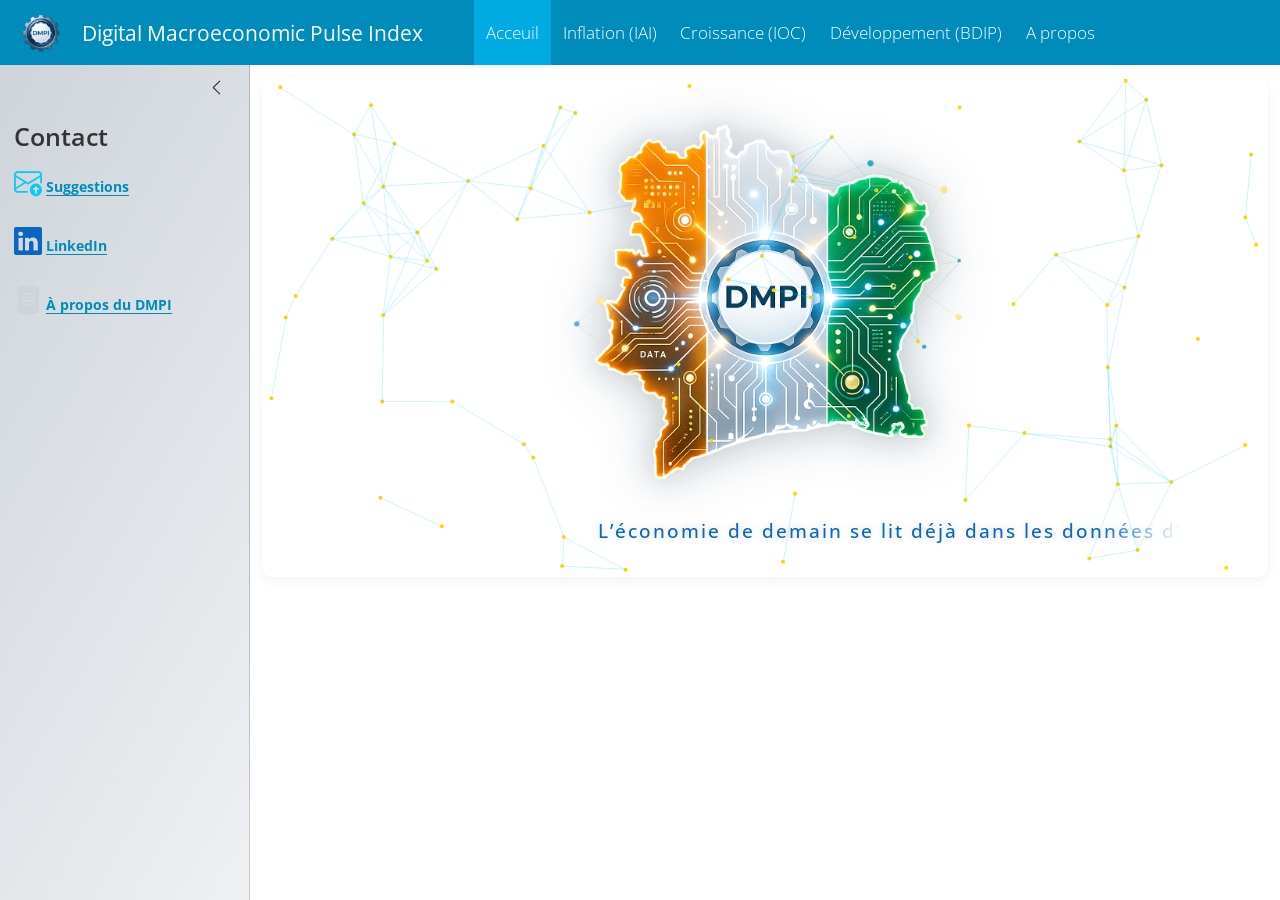
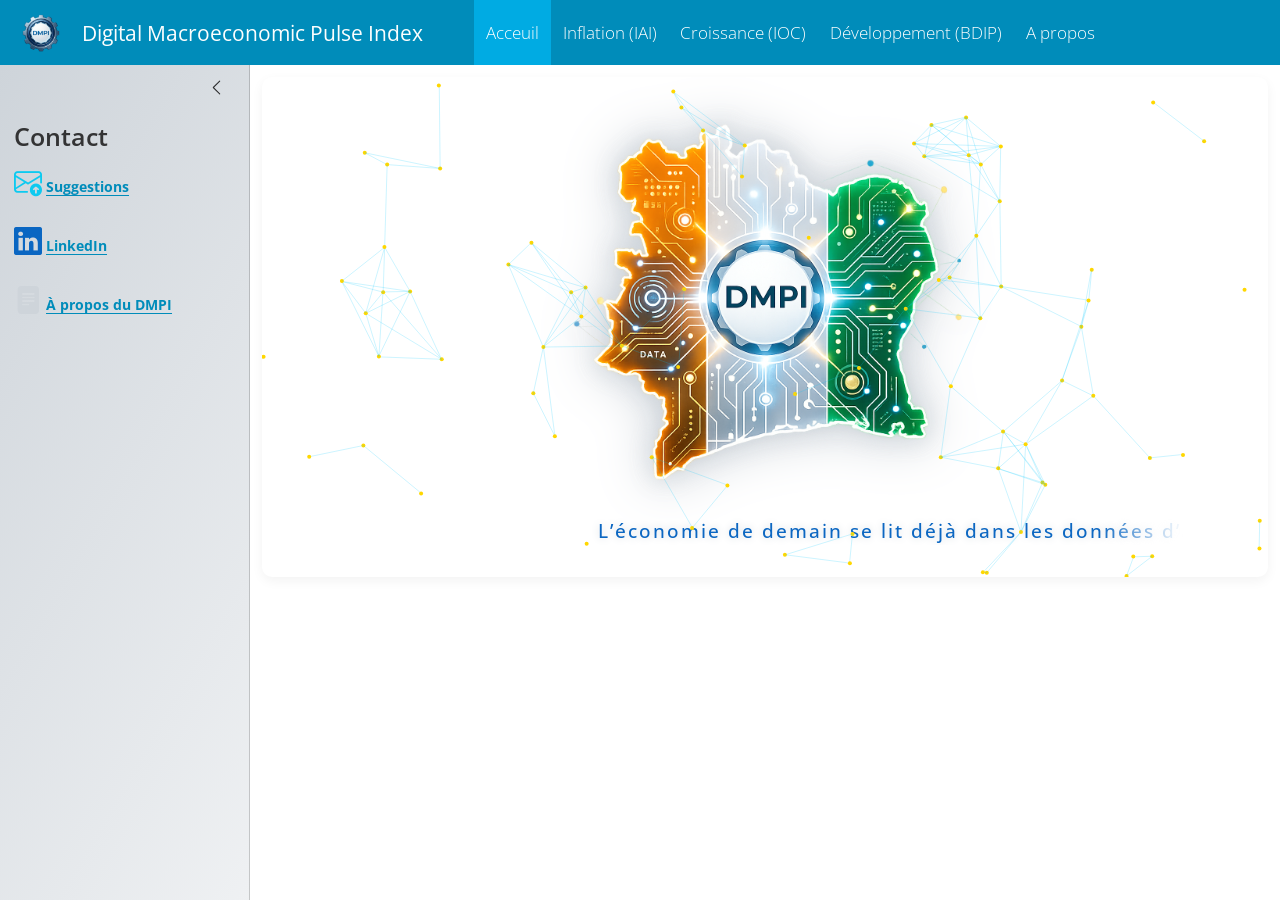
